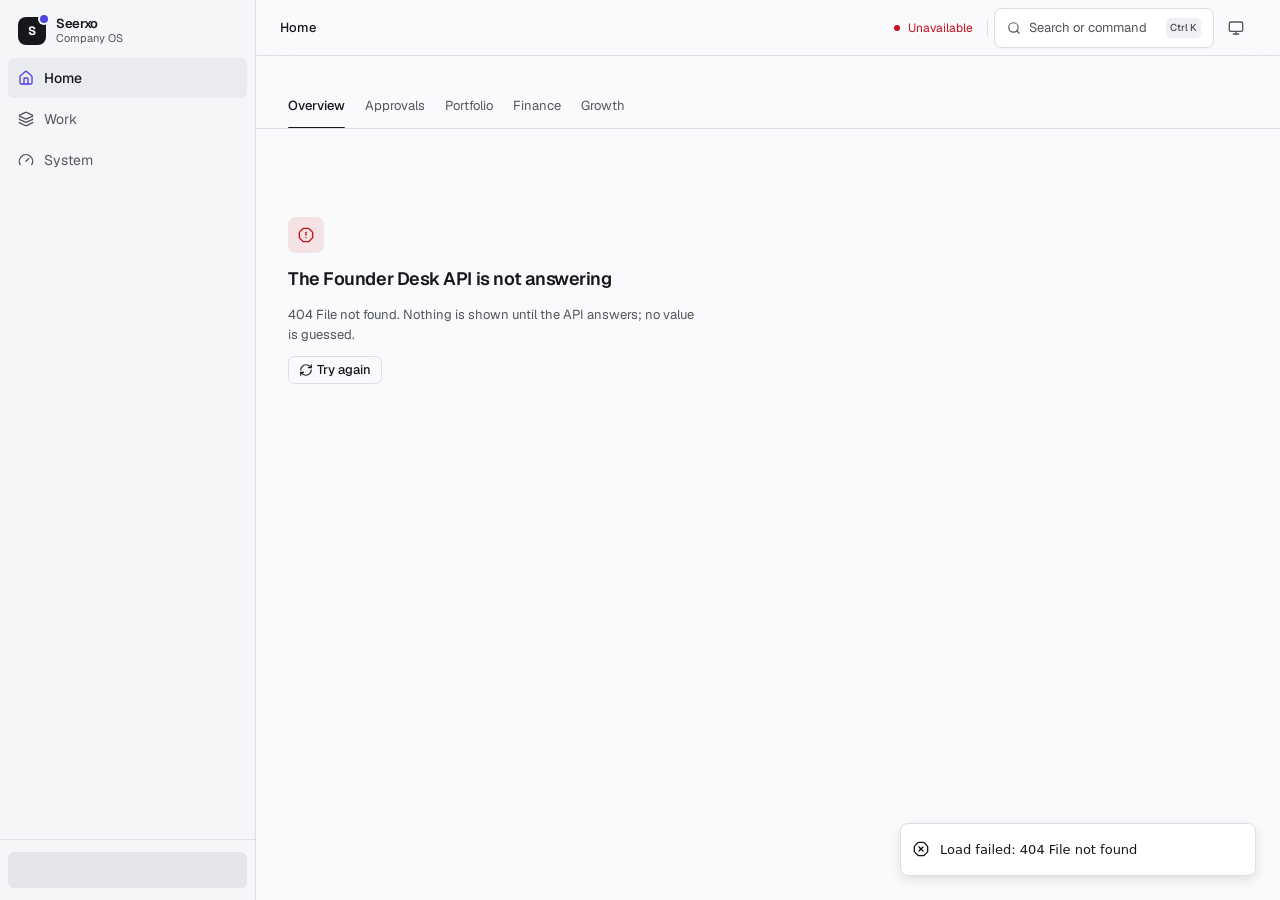
==== app/static/desk.html @ 82f54621 "Desk Stage C: revoke stays reachable on read failure and reports the server result; mobile order and" ====
<!doctype html>
<html lang="en" class="dark">
  <head>
    <meta charset="UTF-8" />
    <meta name="viewport" content="width=device-width, initial-scale=1.0, viewport-fit=cover" />
    <meta name="color-scheme" content="dark light" />
    <meta name="theme-color" content="#11151b" />
    <meta name="mobile-web-app-capable" content="yes" />
    <meta name="apple-mobile-web-app-capable" content="yes" />
    <meta name="apple-mobile-web-app-status-bar-style" content="black-translucent" />
    <meta name="apple-mobile-web-app-title" content="SEZ" />
    <link rel="icon" href="data:," />
    <link rel="manifest" href="./manifest.webmanifest" crossorigin="use-credentials" />
    <link rel="apple-touch-icon" href="./icons/apple-touch-icon.png" />
    <title>SEZ Company</title>
    <script>
      /* Apply the saved theme before first paint (no light/dark flash). Mirrors src/lib/theme.ts. */
      try {
        var t = localStorage.getItem("founder-desk-theme")
        var dark = t === "dark" || (t !== "light" && !matchMedia("(prefers-color-scheme: light)").matches)
        document.documentElement.classList.toggle("dark", dark)
      } catch (e) {}
    </script>
    <script type="module" crossorigin>var e=Object.create,t=Object.defineProperty,n=Object.getOwnPropertyDescriptor,r=Object.getOwnPropertyNames,i=Object.getPrototypeOf,a=Object.prototype.hasOwnProperty,o=(e,t)=>()=>(t||(e((t={exports:{}}).exports,t),e=null),t.exports),s=(e,n)=>{let r={};for(var i in e)t(r,i,{get:e[i],enumerable:!0});return n||t(r,Symbol.toStringTag,{value:`Module`}),r},c=(e,i,o,s)=>{if(i&&typeof i==`object`||typeof i==`function`)for(var c=r(i),l=0,u=c.length,d;l<u;l++)d=c[l],!a.call(e,d)&&d!==o&&t(e,d,{get:(e=>i[e]).bind(null,d),enumerable:!(s=n(i,d))||s.enumerable});return e},l=(n,r,o)=>(o=n==null?{}:e(i(n)),c(r||!n||!n.__esModule||!a.call(n,`default`)?t(o,`default`,{value:n,enumerable:!0}):o,n));(function(){let e=document.createElement(`link`).relList;if(e&&e.supports&&e.supports(`modulepreload`))return;for(let e of document.querySelectorAll(`link[rel="modulepreload"]`))n(e);new MutationObserver(e=>{for(let t of e)if(t.type===`childList`)for(let e of t.addedNodes)e.tagName===`LINK`&&e.rel===`modulepreload`&&n(e)}).observe(document,{childList:!0,subtree:!0});function t(e){let t={};return e.integrity&&(t.integrity=e.integrity),e.referrerPolicy&&(t.referrerPolicy=e.referrerPolicy),t.credentials=e.crossOrigin===`use-credentials`?`include`:e.crossOrigin===`anonymous`?`omit`:`same-origin`,t}function n(e){if(e.ep)return;e.ep=!0;let n=t(e);fetch(e.href,n)}})();var u=o((e=>{var t=Symbol.for(`react.transitional.element`),n=Symbol.for(`react.portal`),r=Symbol.for(`react.fragment`),i=Symbol.for(`react.strict_mode`),a=Symbol.for(`react.profiler`),o=Symbol.for(`react.consumer`),s=Symbol.for(`react.context`),c=Symbol.for(`react.forward_ref`),l=Symbol.for(`react.suspense`),u=Symbol.for(`react.memo`),d=Symbol.for(`react.lazy`),f=Symbol.for(`react.activity`),p=Symbol.for(`react.view_transition`),m=Symbol.iterator;function h(e){return typeof e!=`object`||!e?null:(e=m&&e[m]||e[`@@iterator`],typeof e==`function`?e:null)}var g={isMounted:function(){return!1},enqueueForceUpdate:function(){},enqueueReplaceState:function(){},enqueueSetState:function(){}},_=Object.assign,v={};function y(e,t,n){this.props=e,this.context=t,this.refs=v,this.updater=n||g}y.prototype.isReactComponent={},y.prototype.setState=function(e,t){if(typeof e!=`object`&&typeof e!=`function`&&e!=null)throw Error(`takes an object of state variables to update or a function which returns an object of state variables.`);this.updater.enqueueSetState(this,e,t,`setState`)},y.prototype.forceUpdate=function(e){this.updater.enqueueForceUpdate(this,e,`forceUpdate`)};function b(){}b.prototype=y.prototype;function x(e,t,n){this.props=e,this.context=t,this.refs=v,this.updater=n||g}var S=x.prototype=new b;S.constructor=x,_(S,y.prototype),S.isPureReactComponent=!0;var C=Array.isArray;function w(){}var T={H:null,A:null,T:null,S:null},E=Object.prototype.hasOwnProperty;function D(e,n,r){var i=r.ref;return{$$typeof:t,type:e,key:n,ref:i===void 0?null:i,props:r}}function O(e,t){return D(e.type,t,e.props)}function k(e){return typeof e==`object`&&!!e&&e.$$typeof===t}function A(e){var t={"=":`=0`,":":`=2`};return`$`+e.replace(/[=:]/g,function(e){return t[e]})}var j=/\/+/g;function M(e,t){return typeof e==`object`&&e&&e.key!=null?A(``+e.key):t.toString(36)}function N(e){switch(e.status){case`fulfilled`:return e.value;case`rejected`:throw e.reason;default:switch(typeof e.status==`string`?e.then(w,w):(e.status=`pending`,e.then(function(t){e.status===`pending`&&(e.status=`fulfilled`,e.value=t)},function(t){e.status===`pending`&&(e.status=`rejected`,e.reason=t)})),e.status){case`fulfilled`:return e.value;case`rejected`:throw e.reason}}throw e}function P(e,r,i,a,o){var s=typeof e;(s===`undefined`||s===`boolean`)&&(e=null);var c=!1;if(e===null)c=!0;else switch(s){case`bigint`:case`string`:case`number`:c=!0;break;case`object`:switch(e.$$typeof){case t:case n:c=!0;break;case d:return c=e._init,P(c(e._payload),r,i,a,o)}}if(c)return o=o(e),c=a===``?`.`+M(e,0):a,C(o)?(i=``,c!=null&&(i=c.replace(j,`$&/`)+`/`),P(o,r,i,``,function(e){return e})):o!=null&&(k(o)&&(o=O(o,i+(o.key==null||e&&e.key===o.key?``:(``+o.key).replace(j,`$&/`)+`/`)+c)),r.push(o)),1;c=0;var l=a===``?`.`:a+`:`;if(C(e))for(var u=0;u<e.length;u++)a=e[u],s=l+M(a,u),c+=P(a,r,i,s,o);else if(u=h(e),typeof u==`function`)for(e=u.call(e),u=0;!(a=e.next()).done;)a=a.value,s=l+M(a,u++),c+=P(a,r,i,s,o);else if(s===`object`){if(typeof e.then==`function`)return P(N(e),r,i,a,o);throw r=String(e),Error(`Objects are not valid as a React child (found: `+(r===`[object Object]`?`object with keys {`+Object.keys(e).join(`, `)+`}`:r)+`). If you meant to render a collection of children, use an array instead.`)}return c}function F(e,t,n){if(e==null)return e;var r=[],i=0;return P(e,r,``,``,function(e){return t.call(n,e,i++)}),r}function ee(e){if(e._status===-1){var t=e._result,n=t();n.then(function(t){(e._status===0||e._status===-1)&&(e._status=1,e._result=t,n.status===void 0&&(n.status=`fulfilled`,n.value=t))},function(t){(e._status===0||e._status===-1)&&(e._status=2,e._result=t,n.status===void 0&&(n.status=`rejected`,n.reason=t))}),e._status===-1&&(e._status=0,e._result=n)}if(e._status===1)return e._result.default;throw e._result}var te=typeof reportError==`function`?reportError:function(e){if(typeof window==`object`&&typeof window.ErrorEvent==`function`){var t=new window.ErrorEvent(`error`,{bubbles:!0,cancelable:!0,message:typeof e==`object`&&e&&typeof e.message==`string`?String(e.message):String(e),error:e});if(!window.dispatchEvent(t))return}else if(typeof process==`object`&&typeof process.emit==`function`){process.emit(`uncaughtException`,e);return}console.error(e)};function ne(e){var t=T.T,n={};n.types=t===null?null:t.types,T.T=n;try{var r=e(),i=T.S;i!==null&&i(n,r),typeof r==`object`&&r&&typeof r.then==`function`&&r.then(w,te)}catch(e){te(e)}finally{t!==null&&n.types!==null&&(t.types=n.types),T.T=t}}function re(e){var t=T.T;if(t!==null){var n=t.types;n===null?t.types=[e]:n.indexOf(e)===-1&&n.push(e)}else ne(re.bind(null,e))}var ie={map:F,forEach:function(e,t,n){F(e,function(){t.apply(this,arguments)},n)},count:function(e){var t=0;return F(e,function(){t++}),t},toArray:function(e){return F(e,function(e){return e})||[]},only:function(e){if(!k(e))throw Error(`React.Children.only expected to receive a single React element child.`);return e}};e.Activity=f,e.Children=ie,e.Component=y,e.Fragment=r,e.Profiler=a,e.PureComponent=x,e.StrictMode=i,e.Suspense=l,e.ViewTransition=p,e.__CLIENT_INTERNALS_DO_NOT_USE_OR_WARN_USERS_THEY_CANNOT_UPGRADE=T,e.__COMPILER_RUNTIME={__proto__:null,c:function(e){return T.H.useMemoCache(e)}},e.addTransitionType=re,e.cache=function(e){return function(){return e.apply(null,arguments)}},e.cacheSignal=function(){return null},e.cloneElement=function(e,t,n){if(e==null)throw Error(`The argument must be a React element, but you passed `+e+`.`);var r=_({},e.props),i=e.key;if(t!=null)for(a in t.key!==void 0&&(i=``+t.key),t)!E.call(t,a)||a===`key`||a===`__self`||a===`__source`||a===`ref`&&t.ref===void 0||(r[a]=t[a]);var a=arguments.length-2;if(a===1)r.children=n;else if(1<a){for(var o=Array(a),s=0;s<a;s++)o[s]=arguments[s+2];r.children=o}return D(e.type,i,r)},e.createContext=function(e){return e={$$typeof:s,_currentValue:e,_currentValue2:e,_threadCount:0,Provider:null,Consumer:null},e.Provider=e,e.Consumer={$$typeof:o,_context:e},e},e.createElement=function(e,t,n){var r,i={},a=null;if(t!=null)for(r in t.key!==void 0&&(a=``+t.key),t)E.call(t,r)&&r!==`key`&&r!==`__self`&&r!==`__source`&&(i[r]=t[r]);var o=arguments.length-2;if(o===1)i.children=n;else if(1<o){for(var s=Array(o),c=0;c<o;c++)s[c]=arguments[c+2];i.children=s}if(e&&e.defaultProps)for(r in o=e.defaultProps,o)i[r]===void 0&&(i[r]=o[r]);return D(e,a,i)},e.createRef=function(){return{current:null}},e.forwardRef=function(e){return{$$typeof:c,render:e}},e.isValidElement=k,e.lazy=function(e){return{$$typeof:d,_payload:{_status:-1,_result:e},_init:ee}},e.memo=function(e,t){return{$$typeof:u,type:e,compare:t===void 0?null:t}},e.startTransition=ne,e.unstable_useCacheRefresh=function(){return T.H.useCacheRefresh()},e.use=function(e){return T.H.use(e)},e.useActionState=function(e,t,n){return T.H.useActionState(e,t,n)},e.useCallback=function(e,t){return T.H.useCallback(e,t)},e.useContext=function(e){return T.H.useContext(e)},e.useDebugValue=function(){},e.useDeferredValue=function(e,t){return T.H.useDeferredValue(e,t)},e.useEffect=function(e,t){return T.H.useEffect(e,t)},e.useEffectEvent=function(e){return T.H.useEffectEvent(e)},e.useId=function(){return T.H.useId()},e.useImperativeHandle=function(e,t,n){return T.H.useImperativeHandle(e,t,n)},e.useInsertionEffect=function(e,t){return T.H.useInsertionEffect(e,t)},e.useLayoutEffect=function(e,t){return T.H.useLayoutEffect(e,t)},e.useMemo=function(e,t){return T.H.useMemo(e,t)},e.useOptimistic=function(e,t){return T.H.useOptimistic(e,t)},e.useReducer=function(e,t,n){return T.H.useReducer(e,t,n)},e.useRef=function(e){return T.H.useRef(e)},e.useState=function(e){return T.H.useState(e)},e.useSyncExternalStore=function(e,t,n){return T.H.useSyncExternalStore(e,t,n)},e.useTransition=function(){return T.H.useTransition()},e.version=`19.3.0`})),d=o(((e,t)=>{t.exports=u()})),f=o((e=>{function t(e,t){var n=e.length;e.push(t);a:for(;0<n;){var r=n-1>>>1,a=e[r];if(0<i(a,t))e[r]=t,e[n]=a,n=r;else break a}}function n(e){return e.length===0?null:e[0]}function r(e){if(e.length===0)return null;var t=e[0],n=e.pop();if(n!==t){e[0]=n;a:for(var r=0,a=e.length,o=a>>>1;r<o;){var s=2*(r+1)-1,c=e[s],l=s+1,u=e[l];if(0>i(c,n))l<a&&0>i(u,c)?(e[r]=u,e[l]=n,r=l):(e[r]=c,e[s]=n,r=s);else if(l<a&&0>i(u,n))e[r]=u,e[l]=n,r=l;else break a}}return t}function i(e,t){var n=e.sortIndex-t.sortIndex;return n===0?e.id-t.id:n}if(e.unstable_now=void 0,typeof performance==`object`&&typeof performance.now==`function`){var a=performance;e.unstable_now=function(){return a.now()}}else{var o=Date,s=o.now();e.unstable_now=function(){return o.now()-s}}var c=[],l=[],u=1,d=null,f=3,p=!1,m=!1,h=!1,g=!1,_=typeof setTimeout==`function`?setTimeout:null,v=typeof clearTimeout==`function`?clearTimeout:null,y=typeof setImmediate<`u`?setImmediate:null;function b(e){for(var i=n(l);i!==null;){if(i.callback===null)r(l);else if(i.startTime<=e)r(l),i.sortIndex=i.expirationTime,t(c,i);else break;i=n(l)}}function x(e){if(h=!1,b(e),!m){if(n(c)!==null)m=!0,S||(S=!0,O());else{var t=n(l);t!==null&&j(x,t.startTime-e)}}}var S=!1,C=-1,w=5,T=-1;function E(){return g?!0:!(e.unstable_now()-T<w)}function D(){if(g=!1,S){var t=e.unstable_now();T=t;var i=!0;try{a:{m=!1,h&&(h=!1,v(C),C=-1),p=!0;var a=f;try{b:{for(b(t),d=n(c);d!==null&&!(d.expirationTime>t&&E());){var o=d.callback;if(typeof o==`function`){d.callback=null,f=d.priorityLevel;var s=o(d.expirationTime<=t);if(t=e.unstable_now(),typeof s==`function`){d.callback=s,b(t),i=!0;break b}d===n(c)&&r(c),b(t)}else r(c);d=n(c)}if(d!==null)i=!0;else{var u=n(l);u!==null&&j(x,u.startTime-t),i=!1}}break a}finally{d=null,f=a,p=!1}i=void 0}}finally{i?O():S=!1}}}var O;if(typeof y==`function`)O=function(){y(D)};else if(typeof MessageChannel<`u`){var k=new MessageChannel,A=k.port2;k.port1.onmessage=D,O=function(){A.postMessage(null)}}else O=function(){_(D,0)};function j(t,n){C=_(function(){t(e.unstable_now())},n)}e.unstable_IdlePriority=5,e.unstable_ImmediatePriority=1,e.unstable_LowPriority=4,e.unstable_NormalPriority=3,e.unstable_Profiling=null,e.unstable_UserBlockingPriority=2,e.unstable_cancelCallback=function(e){e.callback=null},e.unstable_forceFrameRate=function(e){0>e||125<e?console.error(`forceFrameRate takes a positive int between 0 and 125, forcing frame rates higher than 125 fps is not supported`):w=0<e?Math.floor(1e3/e):5},e.unstable_getCurrentPriorityLevel=function(){return f},e.unstable_next=function(e){switch(f){case 1:case 2:case 3:var t=3;break;default:t=f}var n=f;f=t;try{return e()}finally{f=n}},e.unstable_requestPaint=function(){g=!0},e.unstable_runWithPriority=function(e,t){switch(e){case 1:case 2:case 3:case 4:case 5:break;default:e=3}var n=f;f=e;try{return t()}finally{f=n}},e.unstable_scheduleCallback=function(r,i,a){var o=e.unstable_now();switch(typeof a==`object`&&a?(a=a.delay,a=typeof a==`number`&&0<a?o+a:o):a=o,r){case 1:var s=-1;break;case 2:s=250;break;case 5:s=1073741823;break;case 4:s=1e4;break;default:s=5e3}return s=a+s,r={id:u++,callback:i,priorityLevel:r,startTime:a,expirationTime:s,sortIndex:-1},a>o?(r.sortIndex=a,t(l,r),n(c)===null&&r===n(l)&&(h?(v(C),C=-1):h=!0,j(x,a-o))):(r.sortIndex=s,t(c,r),m||p||(m=!0,S||(S=!0,O()))),r},e.unstable_shouldYield=E,e.unstable_wrapCallback=function(e){var t=f;return function(){var n=f;f=t;try{return e.apply(this,arguments)}finally{f=n}}}})),p=o(((e,t)=>{t.exports=f()})),m=o((e=>{var t=d();function n(e){var t=`https://react.dev/errors/`+e;if(1<arguments.length){t+=`?args[]=`+encodeURIComponent(arguments[1]);for(var n=2;n<arguments.length;n++)t+=`&args[]=`+encodeURIComponent(arguments[n])}return`Minified React error #`+e+`; visit `+t+` for the full message or use the non-minified dev environment for full errors and additional helpful warnings.`}function r(){}var i={d:{f:r,r:function(){throw Error(n(522))},D:r,C:r,L:r,m:r,X:r,S:r,M:r},p:0,findDOMNode:null},a=Symbol.for(`react.portal`),o=Symbol.for(`react.recoverable`),s=Symbol.for(`react.optimistic_key`);function c(e,t,n){var r=3<arguments.length&&arguments[3]!==void 0?arguments[3]:null;return{$$typeof:a,key:r==null?null:r===s?s:``+r,children:e,containerInfo:t,implementation:n}}var l=t.__CLIENT_INTERNALS_DO_NOT_USE_OR_WARN_USERS_THEY_CANNOT_UPGRADE;function u(e,t){if(e===`font`)return``;if(typeof t==`string`)return t===`use-credentials`?t:``}e.__DOM_INTERNALS_DO_NOT_USE_OR_WARN_USERS_THEY_CANNOT_UPGRADE=i,e.browser=function(e){return{$$typeof:o,_reason:e}},e.createPortal=function(e,t){var r=2<arguments.length&&arguments[2]!==void 0?arguments[2]:null;if(!t||t.nodeType!==1&&t.nodeType!==9&&t.nodeType!==11)throw Error(n(299));return c(e,t,null,r)},e.flushSync=function(e){var t=l.T,n=i.p;try{if(l.T=null,i.p=2,e)return e()}finally{l.T=t,i.p=n,i.d.f()}},e.preconnect=function(e,t){typeof e==`string`&&(t?(t=t.crossOrigin,t=typeof t==`string`?t===`use-credentials`?t:``:void 0):t=null,i.d.C(e,t))},e.prefetchDNS=function(e){typeof e==`string`&&i.d.D(e)},e.preinit=function(e,t){if(typeof e==`string`&&t&&typeof t.as==`string`){var n=t.as,r=u(n,t.crossOrigin),a=typeof t.integrity==`string`?t.integrity:void 0,o=typeof t.fetchPriority==`string`?t.fetchPriority:void 0;n===`style`?i.d.S(e,typeof t.precedence==`string`?t.precedence:void 0,{crossOrigin:r,integrity:a,fetchPriority:o}):n===`script`&&i.d.X(e,{crossOrigin:r,integrity:a,fetchPriority:o,nonce:typeof t.nonce==`string`?t.nonce:void 0})}},e.preinitModule=function(e,t){if(typeof e==`string`){if(typeof t==`object`&&t){if(t.as==null||t.as===`script`){var n=u(t.as,t.crossOrigin);i.d.M(e,{crossOrigin:n,integrity:typeof t.integrity==`string`?t.integrity:void 0,nonce:typeof t.nonce==`string`?t.nonce:void 0,fetchPriority:typeof t.fetchPriority==`string`?t.fetchPriority:void 0})}}else t??i.d.M(e)}},e.preload=function(e,t){if(typeof e==`string`&&typeof t==`object`&&t&&typeof t.as==`string`){var n=t.as,r=u(n,t.crossOrigin);i.d.L(e,n,{crossOrigin:r,integrity:typeof t.integrity==`string`?t.integrity:void 0,nonce:typeof t.nonce==`string`?t.nonce:void 0,type:typeof t.type==`string`?t.type:void 0,fetchPriority:typeof t.fetchPriority==`string`?t.fetchPriority:void 0,referrerPolicy:typeof t.referrerPolicy==`string`?t.referrerPolicy:void 0,imageSrcSet:typeof t.imageSrcSet==`string`?t.imageSrcSet:void 0,imageSizes:typeof t.imageSizes==`string`?t.imageSizes:void 0,media:typeof t.media==`string`?t.media:void 0})}},e.preloadModule=function(e,t){if(typeof e==`string`){if(t){var n=u(t.as,t.crossOrigin);i.d.m(e,{as:typeof t.as==`string`&&t.as!==`script`?t.as:void 0,crossOrigin:n,integrity:typeof t.integrity==`string`?t.integrity:void 0,nonce:typeof t.nonce==`string`?t.nonce:void 0,fetchPriority:typeof t.fetchPriority==`string`?t.fetchPriority:void 0})}else i.d.m(e)}},e.requestFormReset=function(e){i.d.r(e)},e.unstable_batchedUpdates=function(e,t){return e(t)},e.useFormState=function(e,t,n){return l.H.useFormState(e,t,n)},e.useFormStatus=function(){return l.H.useHostTransitionStatus()},e.version=`19.3.0`})),h=o(((e,t)=>{function n(){if(typeof __REACT_DEVTOOLS_GLOBAL_HOOK__<`u`&&typeof __REACT_DEVTOOLS_GLOBAL_HOOK__.checkDCE==`function`)try{__REACT_DEVTOOLS_GLOBAL_HOOK__.checkDCE(n)}catch(e){console.error(e)}}n(),t.exports=m()})),g=o((e=>{var t=p(),n=d(),r=h();function i(e){var t=`https://react.dev/errors/`+e;if(1<arguments.length){t+=`?args[]=`+encodeURIComponent(arguments[1]);for(var n=2;n<arguments.length;n++)t+=`&args[]=`+encodeURIComponent(arguments[n])}return`Minified React error #`+e+`; visit `+t+` for the full message or use the non-minified dev environment for full errors and additional helpful warnings.`}function a(e){return!(!e||e.nodeType!==1&&e.nodeType!==9&&e.nodeType!==11)}function o(e){for(var t=e,n=t;n&&!n.alternate;)t=n,t.flags&4098&&(e=t.return),n=t.return;for(;t.return;)t=t.return;return t.tag===3?e:null}function s(e){if(e.tag===13){var t=e.memoizedState;if(t===null&&(e=e.alternate,e!==null&&(t=e.memoizedState)),t!==null)return t.dehydrated}return null}function c(e){if(e.tag===31){var t=e.memoizedState;if(t===null&&(e=e.alternate,e!==null&&(t=e.memoizedState)),t!==null)return t.dehydrated}return null}function l(e){if(o(e)!==e)throw Error(i(188))}function u(e){var t=e.alternate;if(!t){if(t=o(e),t===null)throw Error(i(188));return t===e?e:null}for(var n=e,r=t;;){var a=n.return;if(a===null)break;var s=a.alternate;if(s===null){if(r=a.return,r!==null){n=r;continue}break}if(a.child===s.child){for(s=a.child;s;){if(s===n)return l(a),e;if(s===r)return l(a),t;s=s.sibling}throw Error(i(188))}if(n.return!==r.return)n=a,r=s;else{for(var c=!1,u=a.child;u;){if(u===n){c=!0,n=a,r=s;break}if(u===r){c=!0,r=a,n=s;break}u=u.sibling}if(!c){for(u=s.child;u;){if(u===n){c=!0,n=s,r=a;break}if(u===r){c=!0,r=s,n=a;break}u=u.sibling}if(!c)throw Error(i(189))}}if(n.alternate!==r)throw Error(i(190))}if(n.tag!==3)throw Error(i(188));return n.stateNode.current===n?e:t}function f(e){var t=e.tag;if(t===5||t===26||t===27||t===6)return e;for(e=e.child;e!==null;){if(t=f(e),t!==null)return t;e=e.sibling}return null}function m(e,t,n,r,i,a){for(;e!==null;){if((e.tag===5||e.tag===27||e.tag===6)&&n(e,r,i,a)||(e.tag!==22||e.memoizedState===null)&&(t||e.tag!==5&&e.tag!==27)&&m(e.child,t,n,r,i,a))return!0;e=e.sibling}return!1}function g(e){for(e=e.return;e!==null;){if(e.tag===3||e.tag===5||e.tag===27)return e;e=e.return}return null}function _(e){var t=!1;for(e=e.return;e!==null&&(e.tag===4&&(t=!0),e.tag!==3&&e.tag!==5&&e.tag!==27);)e=e.return;return t}function v(e){var t=[null,null],n=g(e);return n===null||y(t,e,n.child,{foundSelf:!1}),t}function y(e,t,n,r){for(;n!==null;){if(n===t)r.foundSelf=!0;else if(n.tag===5||n.tag===27||n.tag===6){if(r.foundSelf)return e[1]=n,!0;e[0]=n}else if((n.tag!==22||n.memoizedState===null)&&y(e,t,n.child,r))return!0;n=n.sibling}return!1}function b(e){switch(e.tag){case 5:case 27:case 6:return e.stateNode;case 3:return e.stateNode.containerInfo;default:throw Error(i(559))}}var x=null,S=null;function C(e,t,n){return e===n||e===t&&(x=e,!0)}function w(e,t,n){return e===n?(S=e,!1):e===t&&(S!==null&&(x=e),!0)}function T(e){if(e===null)return null;do e=e===null?null:e.return;while(e&&e.tag!==5&&e.tag!==27&&e.tag!==3);return e||null}function E(e,t,n){for(var r=0,i=e;i;i=n(i))r++;i=0;for(var a=t;a;a=n(a))i++;for(;0<r-i;)e=n(e),r--;for(;0<i-r;)t=n(t),i--;for(;r--;){if(e===t||t!==null&&e===t.alternate)return e;e=n(e),t=n(t)}return null}var D=Object.assign,O=Symbol.for(`react.element`),k=Symbol.for(`react.transitional.element`),A=Symbol.for(`react.portal`),j=Symbol.for(`react.fragment`),M=Symbol.for(`react.strict_mode`),N=Symbol.for(`react.profiler`),P=Symbol.for(`react.consumer`),F=Symbol.for(`react.context`),ee=Symbol.for(`react.forward_ref`),te=Symbol.for(`react.suspense`),ne=Symbol.for(`react.suspense_list`),re=Symbol.for(`react.memo`),ie=Symbol.for(`react.lazy`),ae=Symbol.for(`react.activity`),oe=Symbol.for(`react.legacy_hidden`),se=Symbol.for(`react.memo_cache_sentinel`),ce=Symbol.for(`react.view_transition`),le=Symbol.for(`react.recoverable`),ue=Symbol.iterator;function de(e){return typeof e!=`object`||!e?null:(e=ue&&e[ue]||e[`@@iterator`],typeof e==`function`?e:null)}var fe=Symbol.for(`react.client.reference`);function pe(e){if(e==null)return null;if(typeof e==`function`)return e.$$typeof===fe?null:e.displayName||e.name||null;if(typeof e==`string`)return e;switch(e){case j:return`Fragment`;case N:return`Profiler`;case M:return`StrictMode`;case te:return`Suspense`;case ne:return`SuspenseList`;case ae:return`Activity`;case ce:return`ViewTransition`}if(typeof e==`object`)switch(e.$$typeof){case A:return`Portal`;case F:return e.displayName||`Context`;case P:return(e._context.displayName||`Context`)+`.Consumer`;case ee:var t=e.render;return e=e.displayName,e||=(e=t.displayName||t.name||``,e===``?`ForwardRef`:`ForwardRef(`+e+`)`),e;case re:return t=e.displayName||null,t===null?pe(e.type)||`Memo`:t;case ie:t=e._payload,e=e._init;try{return pe(e(t))}catch{}}return null}var me=Array.isArray,I=n.__CLIENT_INTERNALS_DO_NOT_USE_OR_WARN_USERS_THEY_CANNOT_UPGRADE,L=r.__DOM_INTERNALS_DO_NOT_USE_OR_WARN_USERS_THEY_CANNOT_UPGRADE,he={pending:!1,data:null,method:null,action:null},ge=[],_e=-1;function ve(e){return{current:e}}function ye(e){0>_e||(e.current=ge[_e],ge[_e]=null,_e--)}function be(e,t){_e++,ge[_e]=e.current,e.current=t}var xe=ve(null),Se=ve(null),Ce=ve(null),we=ve(null);function Te(e,t){switch(be(Ce,t),be(Se,e),be(xe,null),t.nodeType){case 9:case 11:e=(e=t.documentElement)&&(e=e.namespaceURI)?vp(e):0;break;default:if(e=t.tagName,t=t.namespaceURI)t=vp(t),e=yp(t,e);else switch(e){case`svg`:e=1;break;case`math`:e=2;break;default:e=0}}ye(xe),be(xe,e)}function Ee(){ye(xe),ye(Se),ye(Ce)}function De(e){var t=e.memoizedState;t!==null&&(mh._currentValue=t.memoizedState,be(we,e)),t=xe.current;var n=yp(t,e.type);t!==n&&(be(Se,e),be(xe,n))}function Oe(e){Se.current===e&&(ye(xe),ye(Se)),we.current===e&&(ye(we),mh._currentValue=he)}var ke,Ae;function je(e){if(ke===void 0)try{throw Error()}catch(e){var t=e.stack.trim().match(/\n( *(at )?)/);ke=t&&t[1]||``,Ae=-1<e.stack.indexOf(`
    at`)?` (<anonymous>)`:-1<e.stack.indexOf(`@`)?`@unknown:0:0`:``}return`
`+ke+e+Ae}var Me=!1;function Ne(e,t){if(!e||Me)return``;Me=!0;var n=Error.prepareStackTrace;Error.prepareStackTrace=void 0;try{var r={DetermineComponentFrameRoot:function(){try{if(t){var n=function(){throw Error()};if(Object.defineProperty(n.prototype,"props",{set:function(){throw Error()}}),typeof Reflect==`object`&&Reflect.construct){try{Reflect.construct(n,[])}catch(e){var r=e}Reflect.construct(e,[],n)}else{try{n.call()}catch(e){r=e}n=!1;try{var i=Object.getOwnPropertyDescriptor(e.prototype,`props`);Object.defineProperty(e.prototype,"props",{configurable:!0,set:function(){throw Error()}}),n=!0,new e}finally{n&&(i===void 0?delete e.prototype.props:Object.defineProperty(e.prototype,"props",i))}}}else{try{throw Error()}catch(e){r=e}(n=e())&&typeof n.catch==`function`&&n.catch(function(){})}}catch(e){if(e&&r&&typeof e.stack==`string`)return[e.stack,r.stack]}return[null,null]}};r.DetermineComponentFrameRoot.displayName=`DetermineComponentFrameRoot`;var i=Object.getOwnPropertyDescriptor(r.DetermineComponentFrameRoot,`name`);i&&i.configurable&&Object.defineProperty(r.DetermineComponentFrameRoot,"name",{value:`DetermineComponentFrameRoot`});var a=r.DetermineComponentFrameRoot(),o=a[0],s=a[1];if(o&&s){var c=o.split(`
`),l=s.split(`
`);for(i=r=0;r<c.length&&!c[r].includes(`DetermineComponentFrameRoot`);)r++;for(;i<l.length&&!l[i].includes(`DetermineComponentFrameRoot`);)i++;if(r===c.length||i===l.length)for(r=c.length-1,i=l.length-1;1<=r&&0<=i&&c[r]!==l[i];)i--;for(;1<=r&&0<=i;r--,i--)if(c[r]!==l[i]){if(r!==1||i!==1)do if(r--,i--,0>i||c[r]!==l[i]){var u=`
`+c[r].replace(` at new `,` at `);return e.displayName&&u.includes(`<anonymous>`)&&(u=u.replace(`<anonymous>`,e.displayName)),u}while(1<=r&&0<=i);break}}}finally{Me=!1,Error.prepareStackTrace=n}return(n=e?e.displayName||e.name:``)?je(n):``}function Pe(e,t){switch(e.tag){case 26:case 27:case 5:return je(e.type);case 16:return je(`Lazy`);case 13:return e.child!==t&&t!==null?je(`Suspense Fallback`):je(`Suspense`);case 19:return je(`SuspenseList`);case 0:case 15:return Ne(e.type,!1);case 11:return Ne(e.type.render,!1);case 1:return Ne(e.type,!0);case 31:return je(`Activity`);case 30:return je(`ViewTransition`);default:return``}}function Fe(e){try{var t=``,n=null;do t+=Pe(e,n),n=e,e=e.return;while(e);return t}catch(e){return`
Error generating stack: `+e.message+`
`+e.stack}}var Ie=Object.prototype.hasOwnProperty,Le=t.unstable_scheduleCallback,Re=t.unstable_cancelCallback,ze=t.unstable_shouldYield,Be=t.unstable_requestPaint,Ve=t.unstable_now,He=t.unstable_getCurrentPriorityLevel,Ue=t.unstable_ImmediatePriority,We=t.unstable_UserBlockingPriority,Ge=t.unstable_NormalPriority,Ke=t.unstable_LowPriority,qe=t.unstable_IdlePriority,Je=t.log,Ye=t.unstable_setDisableYieldValue,Xe=null,Ze=null;function Qe(e){if(typeof Je==`function`&&Ye(e),Ze&&typeof Ze.setStrictMode==`function`)try{Ze.setStrictMode(Xe,e)}catch{}}var $e=Math.clz32?Math.clz32:nt,et=Math.log,tt=Math.LN2;function nt(e){return e>>>=0,e===0?32:31-(et(e)/tt|0)|0}var rt=256,it=262144,at=4194304;function ot(e){var t=e&42;if(t!==0)return t;switch(e&-e){case 1:return 1;case 2:return 2;case 4:return 4;case 8:return 8;case 16:return 16;case 32:return 32;case 64:return 64;case 128:return 128;case 256:case 512:case 1024:case 2048:case 4096:case 8192:case 16384:case 32768:case 65536:case 131072:return e&-e;case 262144:case 524288:case 1048576:case 2097152:return e&3932160;case 4194304:case 8388608:case 16777216:case 33554432:return e&62914560;case 67108864:return 67108864;case 134217728:return 134217728;case 268435456:return 268435456;case 536870912:return 536870912;case 1073741824:return 0;default:return e}}function st(e,t,n){var r=e.pendingLanes;if(r===0)return 0;var i=0,a=e.suspendedLanes,o=e.pingedLanes;e=e.warmLanes;var s=r&134217727;return s===0?(s=r&~a,s===0?o===0?n||(n=r&~e,n!==0&&(i=ot(n))):i=ot(o):i=ot(s)):(r=s&~a,r===0?(o&=s,o===0?n||(n=s&~e,n!==0&&(i=ot(n))):i=ot(o)):i=ot(r)),i===0?0:t!==0&&t!==i&&(t&a)===0&&(a=i&-i,n=t&-t,a>=n||a===32&&n&4194048)?t:i}function ct(e,t){return(e.pendingLanes&~(e.suspendedLanes&~e.pingedLanes)&t)===0}function lt(e,t){t&8&&(t|=t&32);var n=e.entangledLanes;if(n!==0)for(e=e.entanglements,n&=t;0<n;){var r=31-$e(n),i=1<<r;t|=e[r],n&=~i}return t}function ut(e,t){switch(e){case 1:case 2:case 4:case 8:case 64:return t+250;case 16:case 32:case 128:case 256:case 512:case 1024:case 2048:case 4096:case 8192:case 16384:case 32768:case 65536:case 131072:case 262144:case 524288:case 1048576:case 2097152:return t+5e3;case 4194304:case 8388608:case 16777216:case 33554432:return-1;case 67108864:case 134217728:case 268435456:case 536870912:case 1073741824:return-1;default:return-1}}function dt(){var e=at;return at<<=1,!(at&62914560)&&(at=4194304),e}function ft(e){for(var t=[],n=0;31>n;n++)t.push(e);return t}function pt(e,t){e.pendingLanes|=t,t!==268435456&&(e.suspendedLanes=0,e.pingedLanes=0,e.warmLanes=0)}function mt(e,t,n,r,i,a){var o=e.pendingLanes;e.pendingLanes=n,e.suspendedLanes=0,e.pingedLanes=0,e.warmLanes=0,e.expiredLanes&=n,e.entangledLanes&=n,e.errorRecoveryDisabledLanes&=n,e.shellSuspendCounter=0;var s=e.entanglements,c=e.expirationTimes,l=e.hiddenUpdates;for(n=o&~n;0<n;){var u=31-$e(n),d=1<<u;s[u]=0,c[u]=-1;var f=l[u];if(f!==null)for(l[u]=null,u=0;u<f.length;u++){var p=f[u];p!==null&&(p.lane&=-536870913)}n&=~d}r!==0&&ht(e,r,0),a!==0&&i===0&&e.tag!==0&&(e.suspendedLanes|=a&~(o&~t))}function ht(e,t,n){e.pendingLanes|=t,e.suspendedLanes&=~t;var r=31-$e(t);e.entangledLanes|=t,e.entanglements[r]=e.entanglements[r]|1073741824|n&261930}function gt(e,t){var n=e.entangledLanes|=t;for(e=e.entanglements;n;){var r=31-$e(n),i=1<<r;i&t|e[r]&t&&(e[r]|=t),n&=~i}}function _t(e,t){var n=t&-t;return n=n&42?1:vt(n),(n&(e.suspendedLanes|t))===0?n:0}function vt(e){switch(e){case 2:e=1;break;case 8:e=4;break;case 32:e=16;break;case 256:case 512:case 1024:case 2048:case 4096:case 8192:case 16384:case 32768:case 65536:case 131072:case 262144:case 524288:case 1048576:case 2097152:case 4194304:case 8388608:case 16777216:case 33554432:e=128;break;case 268435456:e=134217728;break;default:e=0}return e}function yt(e){return e&=-e,2<e?8<e?e&134217727?32:268435456:8:2}function bt(){var e=L.p;return e===0?(e=window.event,e===void 0?32:Ah(e.type)):e}function xt(e,t){var n=L.p;try{return L.p=e,t()}finally{L.p=n}}var St=Math.random().toString(36).slice(2),Ct=`__reactFiber$`+St,wt=`__reactProps$`+St,Tt=`__reactContainer$`+St,Et=`__reactEvents$`+St,Dt=`__reactListeners$`+St,Ot=`__reactHandles$`+St,kt=`__reactResources$`+St,At=`__reactMarker$`+St,jt=`__reactLoad$`+St;function Mt(e){delete e[Ct],delete e[wt],delete e[Dt],delete e[Ot]}function Nt(e){var t;if(t=e[Ct])return t;for(var n=e.parentNode;n;){if(t=n[Tt]||n[Ct]){if(n=t.alternate,t.child!==null||n!==null&&n.child!==null)for(e=bm(e);e!==null;){if(n=e[Ct])return n;e=bm(e)}return t}e=n,n=e.parentNode}return null}function Pt(e){if(e=e[Ct]||e[Tt]){var t=e.tag;if(t===5||t===6||t===13||t===31||t===26||t===27||t===3)return e}return null}function Ft(e){var t=e.tag;if(t===5||t===26||t===27||t===6)return e.stateNode;throw Error(i(33))}function It(e){var t=e[kt];return t||=e[kt]={hoistableStyles:new Map,hoistableScripts:new Map},t}function Lt(e){e[At]=!0}function Rt(e){e[jt]=void 0}var zt=new Set,Bt={};function Vt(e,t){Ht(e,t),Ht(e+`Capture`,t)}function Ht(e,t){for(Bt[e]=t,e=0;e<t.length;e++)zt.add(t[e])}var Ut=RegExp(`^[:A-Z_a-z\\u00C0-\\u00D6\\u00D8-\\u00F6\\u00F8-\\u02FF\\u0370-\\u037D\\u037F-\\u1FFF\\u200C-\\u200D\\u2070-\\u218F\\u2C00-\\u2FEF\\u3001-\\uD7FF\\uF900-\\uFDCF\\uFDF0-\\uFFFD][:A-Z_a-z\\u00C0-\\u00D6\\u00D8-\\u00F6\\u00F8-\\u02FF\\u0370-\\u037D\\u037F-\\u1FFF\\u200C-\\u200D\\u2070-\\u218F\\u2C00-\\u2FEF\\u3001-\\uD7FF\\uF900-\\uFDCF\\uFDF0-\\uFFFD\\-.0-9\\u00B7\\u0300-\\u036F\\u203F-\\u2040]*$`),Wt={},Gt={};function Kt(e){return Ie.call(Gt,e)?!0:Ie.call(Wt,e)?!1:Ut.test(e)?Gt[e]=!0:(Wt[e]=!0,!1)}var R=!1;function qt(){var e=R;return R=!1,e}function Jt(e,t,n){if(Kt(t)){if(n===null)e.removeAttribute(t);else{switch(typeof n){case`undefined`:case`function`:case`symbol`:e.removeAttribute(t);return;case`boolean`:var r=t.toLowerCase().slice(0,5);if(r!==`data-`&&r!==`aria-`){e.removeAttribute(t);return}}e.setAttribute(t,n)}}}function Yt(e,t,n){if(n===null)e.removeAttribute(t);else{switch(typeof n){case`undefined`:case`function`:case`symbol`:case`boolean`:e.removeAttribute(t);return}e.setAttribute(t,n)}}function Xt(e,t,n,r){if(r===null)e.removeAttribute(n);else{switch(typeof r){case`undefined`:case`function`:case`symbol`:case`boolean`:e.removeAttribute(n);return}e.setAttributeNS(t,n,r)}}function Zt(e){switch(typeof e){case`bigint`:case`boolean`:case`number`:case`string`:case`undefined`:return e;case`object`:return e;default:return``}}function Qt(e){var t=e.type;return(e=e.nodeName)&&e.toLowerCase()===`input`&&(t===`checkbox`||t===`radio`)}function $t(e,t,n){var r=Object.getOwnPropertyDescriptor(e.constructor.prototype,t);if(!e.hasOwnProperty(t)&&r!==void 0&&typeof r.get==`function`&&typeof r.set==`function`){var i=r.get,a=r.set;return Object.defineProperty(e,t,{configurable:!0,get:function(){return i.call(this)},set:function(e){n=``+e,a.call(this,e)}}),Object.defineProperty(e,t,{enumerable:r.enumerable}),{getValue:function(){return n},setValue:function(e){n=``+e},stopTracking:function(){e._valueTracker=null,delete e[t]}}}}function en(e){if(!e._valueTracker){var t=Qt(e)?`checked`:`value`;e._valueTracker=$t(e,t,``+e[t])}}function tn(e){if(!e)return!1;var t=e._valueTracker;if(!t)return!0;var n=t.getValue(),r=``;return e&&(r=Qt(e)?e.checked?`true`:`false`:e.value),e=r,e!==n&&(t.setValue(e),!0)}var nn=/[\n"\\]/g;function rn(e){return e.replace(nn,function(e){return`\\`+e.charCodeAt(0).toString(16)+` `})}function an(e,t,n,r,i,a,o,s){e.name=``,o!=null&&typeof o!=`function`&&typeof o!=`symbol`&&typeof o!=`boolean`?e.type=o:e.removeAttribute(`type`),t==null?o!==`submit`&&o!==`reset`||e.removeAttribute(`value`):o===`number`?(t===0&&e.value===``||e.value!=t)&&(e.value=``+Zt(t)):e.value!==``+Zt(t)&&(e.value=``+Zt(t)),t==null?n==null?r!=null&&e.removeAttribute(`value`):sn(e,Zt(n)):o===`number`&&e.value==t?sn(e,Zt(e.value)):sn(e,Zt(t)),i==null&&a!=null&&(e.defaultChecked=!!a),i!=null&&(e.checked=i&&typeof i!=`function`&&typeof i!=`symbol`),s!=null&&typeof s!=`function`&&typeof s!=`symbol`&&typeof s!=`boolean`?e.name=``+Zt(s):e.removeAttribute(`name`)}function on(e,t,n,r,i,a,o,s){if(a!=null&&typeof a!=`function`&&typeof a!=`symbol`&&typeof a!=`boolean`&&(e.type=a),t!=null||n!=null){if(!(a!==`submit`&&a!==`reset`||t!=null)){en(e);return}n=n==null?``:``+Zt(n),t=t==null?n:``+Zt(t),s||t===e.value||(e.value=t),e.defaultValue=t}r??=i,r=typeof r!=`function`&&typeof r!=`symbol`&&!!r,e.checked=s?e.checked:!!r,e.defaultChecked=!!r,o!=null&&typeof o!=`function`&&typeof o!=`symbol`&&typeof o!=`boolean`&&(e.name=o),en(e)}function sn(e,t){e.defaultValue!==``+t&&(e.defaultValue=``+t)}function cn(e,t,n,r){if(e=e.options,t){t={};for(var i=0;i<n.length;i++)t[`$`+n[i]]=!0;for(n=0;n<e.length;n++)i=t.hasOwnProperty(`$`+e[n].value),e[n].selected!==i&&(e[n].selected=i),i&&r&&(e[n].defaultSelected=!0)}else{for(n=``+Zt(n),t=null,i=0;i<e.length;i++){if(e[i].value===n){e[i].selected=!0,r&&(e[i].defaultSelected=!0);return}t!==null||e[i].disabled||(t=e[i])}t!==null&&(t.selected=!0)}}function ln(e,t,n){if(t!=null&&(t=``+Zt(t),t!==e.value&&(e.value=t),n==null)){e.defaultValue!==t&&(e.defaultValue=t);return}e.defaultValue=n==null?``:``+Zt(n)}function un(e,t,n,r){if(t==null){if(r!=null){if(n!=null)throw Error(i(92));if(me(r)){if(1<r.length)throw Error(i(93));r=r[0]}n=r}n??=``,t=n}n=Zt(t),e.defaultValue=n,r=e.textContent,r===n&&r!==``&&r!==null&&(e.value=r),en(e)}function dn(e,t){if(t){var n=e.firstChild;if(n&&n===e.lastChild&&n.nodeType===3){n.nodeValue=t;return}}e.textContent=t}var fn=new Set(`animationIterationCount aspectRatio borderImageOutset borderImageSlice borderImageWidth boxFlex boxFlexGroup boxOrdinalGroup columnCount columns flex flexGrow flexPositive flexShrink flexNegative flexOrder gridArea gridRow gridRowEnd gridRowSpan gridRowStart gridColumn gridColumnEnd gridColumnSpan gridColumnStart fontWeight lineClamp lineHeight opacity order orphans scale tabSize widows zIndex zoom fillOpacity floodOpacity stopOpacity strokeDasharray strokeDashoffset strokeMiterlimit strokeOpacity strokeWidth MozAnimationIterationCount MozBoxFlex MozBoxFlexGroup MozLineClamp msAnimationIterationCount msFlex msZoom msFlexGrow msFlexNegative msFlexOrder msFlexPositive msFlexShrink msGridColumn msGridColumnSpan msGridRow msGridRowSpan WebkitAnimationIterationCount WebkitBoxFlex WebKitBoxFlexGroup WebkitBoxOrdinalGroup WebkitColumnCount WebkitColumns WebkitFlex WebkitFlexGrow WebkitFlexPositive WebkitFlexShrink WebkitLineClamp`.split(` `));function pn(e,t,n){var r=t.indexOf(`--`)===0;n==null||typeof n==`boolean`||n===``?r?e.setProperty(t,``):t===`float`?e.cssFloat=``:e[t]=``:r?e.setProperty(t,n):typeof n!=`number`||n===0||fn.has(t)?t===`float`?e.cssFloat=n:e[t]=(``+n).trim():e[t]=n+`px`}function mn(e,t,n){if(t!=null&&typeof t!=`object`)throw Error(i(62));if(e=e.style,n!=null){for(var r in n)!n.hasOwnProperty(r)||t!=null&&t.hasOwnProperty(r)||(r.indexOf(`--`)===0?e.setProperty(r,``):r===`float`?e.cssFloat=``:e[r]=``,R=!0);for(var a in t)r=t[a],t.hasOwnProperty(a)&&n[a]!==r&&(pn(e,a,r),R=!0)}else for(var o in t)t.hasOwnProperty(o)&&pn(e,o,t[o])}function hn(e){if(e.indexOf(`-`)===-1)return!1;switch(e){case`annotation-xml`:case`color-profile`:case`font-face`:case`font-face-src`:case`font-face-uri`:case`font-face-format`:case`font-face-name`:case`missing-glyph`:return!1;default:return!0}}var gn=new Map([[`acceptCharset`,`accept-charset`],[`htmlFor`,`for`],[`httpEquiv`,`http-equiv`],[`crossOrigin`,`crossorigin`],[`accentHeight`,`accent-height`],[`alignmentBaseline`,`alignment-baseline`],[`arabicForm`,`arabic-form`],[`baselineShift`,`baseline-shift`],[`capHeight`,`cap-height`],[`clipPath`,`clip-path`],[`clipRule`,`clip-rule`],[`colorInterpolation`,`color-interpolation`],[`colorInterpolationFilters`,`color-interpolation-filters`],[`colorProfile`,`color-profile`],[`colorRendering`,`color-rendering`],[`dominantBaseline`,`dominant-baseline`],[`enableBackground`,`enable-background`],[`fillOpacity`,`fill-opacity`],[`fillRule`,`fill-rule`],[`floodColor`,`flood-color`],[`floodOpacity`,`flood-opacity`],[`fontFamily`,`font-family`],[`fontSize`,`font-size`],[`fontSizeAdjust`,`font-size-adjust`],[`fontStretch`,`font-stretch`],[`fontStyle`,`font-style`],[`fontVariant`,`font-variant`],[`fontWeight`,`font-weight`],[`glyphName`,`glyph-name`],[`glyphOrientationHorizontal`,`glyph-orientation-horizontal`],[`glyphOrientationVertical`,`glyph-orientation-vertical`],[`horizAdvX`,`horiz-adv-x`],[`horizOriginX`,`horiz-origin-x`],[`imageRendering`,`image-rendering`],[`letterSpacing`,`letter-spacing`],[`lightingColor`,`lighting-color`],[`markerEnd`,`marker-end`],[`markerMid`,`marker-mid`],[`markerStart`,`marker-start`],[`maskType`,`mask-type`],[`overlinePosition`,`overline-position`],[`overlineThickness`,`overline-thickness`],[`paintOrder`,`paint-order`],[`panose-1`,`panose-1`],[`pointerEvents`,`pointer-events`],[`renderingIntent`,`rendering-intent`],[`shapeRendering`,`shape-rendering`],[`stopColor`,`stop-color`],[`stopOpacity`,`stop-opacity`],[`strikethroughPosition`,`strikethrough-position`],[`strikethroughThickness`,`strikethrough-thickness`],[`strokeDasharray`,`stroke-dasharray`],[`strokeDashoffset`,`stroke-dashoffset`],[`strokeLinecap`,`stroke-linecap`],[`strokeLinejoin`,`stroke-linejoin`],[`strokeMiterlimit`,`stroke-miterlimit`],[`strokeOpacity`,`stroke-opacity`],[`strokeWidth`,`stroke-width`],[`textAnchor`,`text-anchor`],[`textDecoration`,`text-decoration`],[`textRendering`,`text-rendering`],[`transformOrigin`,`transform-origin`],[`underlinePosition`,`underline-position`],[`underlineThickness`,`underline-thickness`],[`unicodeBidi`,`unicode-bidi`],[`unicodeRange`,`unicode-range`],[`unitsPerEm`,`units-per-em`],[`vAlphabetic`,`v-alphabetic`],[`vHanging`,`v-hanging`],[`vIdeographic`,`v-ideographic`],[`vMathematical`,`v-mathematical`],[`vectorEffect`,`vector-effect`],[`vertAdvY`,`vert-adv-y`],[`vertOriginX`,`vert-origin-x`],[`vertOriginY`,`vert-origin-y`],[`wordSpacing`,`word-spacing`],[`writingMode`,`writing-mode`],[`xmlnsXlink`,`xmlns:xlink`],[`xHeight`,`x-height`]]),_n=/^[\u0000-\u001F ]*j[\r\n\t]*a[\r\n\t]*v[\r\n\t]*a[\r\n\t]*s[\r\n\t]*c[\r\n\t]*r[\r\n\t]*i[\r\n\t]*p[\r\n\t]*t[\r\n\t]*:/i;function vn(e){return _n.test(``+e)?`javascript:throw new Error('React has blocked a javascript: URL as a security precaution.')`:e}function yn(){}var bn=null;function xn(e){return e=e.target||e.srcElement||window,e.correspondingUseElement&&(e=e.correspondingUseElement),e.nodeType===3?e.parentNode:e}var Sn=null,Cn=null;function wn(e){var t=Pt(e);if(t&&(e=t.stateNode)){var n=e[wt]||null;a:switch(e=t.stateNode,t.type){case`input`:if(an(e,n.value,n.defaultValue,n.defaultValue,n.checked,n.defaultChecked,n.type,n.name),t=n.name,n.type===`radio`&&t!=null){for(n=e;n.parentNode;)n=n.parentNode;for(n=n.querySelectorAll(`input[name="`+rn(``+t)+`"][type="radio"]`),t=0;t<n.length;t++){var r=n[t];if(r!==e&&r.form===e.form){var a=r[wt]||null;if(!a)throw Error(i(90));an(r,a.value,a.defaultValue,a.defaultValue,a.checked,a.defaultChecked,a.type,a.name)}}for(t=0;t<n.length;t++)r=n[t],r.form===e.form&&tn(r)}break a;case`textarea`:ln(e,n.value,n.defaultValue);break a;case`select`:t=n.value,t!=null&&cn(e,!!n.multiple,t,!1)}}}var Tn=!1;function En(e,t,n){if(Tn)return e(t,n);Tn=!0;try{return e(t)}finally{if(Tn=!1,(Sn!==null||Cn!==null)&&(Wd(),Sn&&(t=Sn,e=Cn,Cn=Sn=null,wn(t),e)))for(t=0;t<e.length;t++)wn(e[t])}}function Dn(e,t){var n=e.stateNode;if(n===null)return null;var r=n[wt]||null;if(r===null)return null;n=r[t];a:switch(t){case`onClick`:case`onClickCapture`:case`onDoubleClick`:case`onDoubleClickCapture`:case`onMouseDown`:case`onMouseDownCapture`:case`onMouseMove`:case`onMouseMoveCapture`:case`onMouseUp`:case`onMouseUpCapture`:case`onMouseEnter`:(r=!r.disabled)||(e=e.type,r=e!==`button`&&e!==`input`&&e!==`select`&&e!==`textarea`),e=!r;break a;default:e=!1}if(e)return null;if(n&&typeof n!=`function`)throw Error(i(231,t,typeof n));return n}var On=typeof window<`u`&&window.document!==void 0&&window.document.createElement!==void 0,kn=!1;if(On)try{var An={};Object.defineProperty(An,"passive",{get:function(){kn=!0}}),window.addEventListener(`test`,An,An),window.removeEventListener(`test`,An,An)}catch{kn=!1}var jn=null,Mn=null,Nn=null;function Pn(){if(Nn)return Nn;var e,t=Mn,n=t.length,r,i=`value`in jn?jn.value:jn.textContent,a=i.length;for(e=0;e<n&&t[e]===i[e];e++);var o=n-e;for(r=1;r<=o&&t[n-r]===i[a-r];r++);return Nn=i.slice(e,1<r?1-r:void 0)}function Fn(e){var t=e.keyCode;return`charCode`in e?(e=e.charCode,e===0&&t===13&&(e=13)):e=t,e===10&&(e=13),32<=e||e===13?e:0}function In(){return!0}function z(){return!1}function Ln(e){function t(t,n,r,i,a){for(var o in this._reactName=t,this._targetInst=r,this.type=n,this.nativeEvent=i,this.target=a,this.currentTarget=null,e)e.hasOwnProperty(o)&&(t=e[o],this[o]=t?t(i):i[o]);return this.isDefaultPrevented=(i.defaultPrevented==null?!1===i.returnValue:i.defaultPrevented)?In:z,this.isPropagationStopped=z,this}return D(t.prototype,{preventDefault:function(){this.defaultPrevented=!0;var e=this.nativeEvent;e&&(e.preventDefault?e.preventDefault():typeof e.returnValue!=`unknown`&&(e.returnValue=!1),this.isDefaultPrevented=In)},stopPropagation:function(){var e=this.nativeEvent;e&&(e.stopPropagation?e.stopPropagation():typeof e.cancelBubble!=`unknown`&&(e.cancelBubble=!0),this.isPropagationStopped=In)},persist:function(){},isPersistent:In}),t}var Rn={eventPhase:0,bubbles:0,cancelable:0,timeStamp:function(e){return e.timeStamp||Date.now()},defaultPrevented:0,isTrusted:0},zn=Ln(Rn),Bn=D({},Rn,{view:0,detail:0}),Vn=Ln(Bn),Hn,Un,B,Wn=D({},Bn,{screenX:0,screenY:0,clientX:0,clientY:0,pageX:0,pageY:0,ctrlKey:0,shiftKey:0,altKey:0,metaKey:0,getModifierState:tr,button:0,buttons:0,relatedTarget:function(e){return e.relatedTarget===void 0?e.fromElement===e.srcElement?e.toElement:e.fromElement:e.relatedTarget},movementX:function(e){return`movementX`in e?e.movementX:(e!==B&&(B&&e.type===`mousemove`?(Hn=e.screenX-B.screenX,Un=e.screenY-B.screenY):Un=Hn=0,B=e),Hn)},movementY:function(e){return`movementY`in e?e.movementY:Un}}),Gn=Ln(Wn),Kn=Ln(D({},Wn,{dataTransfer:0})),qn=Ln(D({},Bn,{relatedTarget:0})),Jn=Ln(D({},Rn,{animationName:0,elapsedTime:0,pseudoElement:0})),Yn=Ln(D({},Rn,{clipboardData:function(e){return`clipboardData`in e?e.clipboardData:window.clipboardData}})),Xn=Ln(D({},Rn,{data:0})),Zn={Esc:`Escape`,Spacebar:` `,Left:`ArrowLeft`,Up:`ArrowUp`,Right:`ArrowRight`,Down:`ArrowDown`,Del:`Delete`,Win:`OS`,Menu:`ContextMenu`,Apps:`ContextMenu`,Scroll:`ScrollLock`,MozPrintableKey:`Unidentified`},Qn={8:`Backspace`,9:`Tab`,12:`Clear`,13:`Enter`,16:`Shift`,17:`Control`,18:`Alt`,19:`Pause`,20:`CapsLock`,27:`Escape`,32:` `,33:`PageUp`,34:`PageDown`,35:`End`,36:`Home`,37:`ArrowLeft`,38:`ArrowUp`,39:`ArrowRight`,40:`ArrowDown`,45:`Insert`,46:`Delete`,112:`F1`,113:`F2`,114:`F3`,115:`F4`,116:`F5`,117:`F6`,118:`F7`,119:`F8`,120:`F9`,121:`F10`,122:`F11`,123:`F12`,144:`NumLock`,145:`ScrollLock`,224:`Meta`},$n={Alt:`altKey`,Control:`ctrlKey`,Meta:`metaKey`,Shift:`shiftKey`};function er(e){var t=this.nativeEvent;return t.getModifierState?t.getModifierState(e):(e=$n[e])?!!t[e]:!1}function tr(){return er}var nr=Ln(D({},Bn,{key:function(e){if(e.key){var t=Zn[e.key]||e.key;if(t!==`Unidentified`)return t}return e.type===`keypress`?(e=Fn(e),e===13?`Enter`:String.fromCharCode(e)):e.type===`keydown`||e.type===`keyup`?Qn[e.keyCode]||`Unidentified`:``},code:0,location:0,ctrlKey:0,shiftKey:0,altKey:0,metaKey:0,repeat:0,locale:0,getModifierState:tr,charCode:function(e){return e.type===`keypress`?Fn(e):0},keyCode:function(e){return e.type===`keydown`||e.type===`keyup`?e.keyCode:0},which:function(e){return e.type===`keypress`?Fn(e):e.type===`keydown`||e.type===`keyup`?e.keyCode:0}})),rr=Ln(D({},Wn,{pointerId:0,width:0,height:0,pressure:0,tangentialPressure:0,tiltX:0,tiltY:0,twist:0,pointerType:0,isPrimary:0})),ir=Ln(D({},Rn,{submitter:0})),ar=Ln(D({},Bn,{touches:0,targetTouches:0,changedTouches:0,altKey:0,metaKey:0,ctrlKey:0,shiftKey:0,getModifierState:tr})),or=Ln(D({},Rn,{propertyName:0,elapsedTime:0,pseudoElement:0})),sr=Ln(D({},Wn,{deltaX:function(e){return`deltaX`in e?e.deltaX:`wheelDeltaX`in e?-e.wheelDeltaX:0},deltaY:function(e){return`deltaY`in e?e.deltaY:`wheelDeltaY`in e?-e.wheelDeltaY:`wheelDelta`in e?-e.wheelDelta:0},deltaZ:0,deltaMode:0})),cr=Ln(D({},Rn,{newState:0,oldState:0,source:0})),lr=[9,13,27,32],ur=On&&`CompositionEvent`in window,dr=null;On&&`documentMode`in document&&(dr=document.documentMode);var fr=On&&`TextEvent`in window&&!dr,pr=On&&(!ur||dr&&8<dr&&11>=dr),mr=` `,hr=!1;function gr(e,t){switch(e){case`keyup`:return lr.indexOf(t.keyCode)!==-1;case`keydown`:return t.keyCode!==229;case`keypress`:case`mousedown`:case`focusout`:return!0;default:return!1}}function _r(e){return e=e.detail,typeof e==`object`&&`data`in e?e.data:null}var vr=!1;function yr(e,t){switch(e){case`compositionend`:return _r(t);case`keypress`:return t.which===32?(hr=!0,mr):null;case`textInput`:return e=t.data,e===mr&&hr?null:e;default:return null}}function br(e,t){if(vr)return e===`compositionend`||!ur&&gr(e,t)?(e=Pn(),Nn=Mn=jn=null,vr=!1,e):null;switch(e){case`paste`:return null;case`keypress`:if(!(t.ctrlKey||t.altKey||t.metaKey)||t.ctrlKey&&t.altKey){if(t.char&&1<t.char.length)return t.char;if(t.which)return String.fromCharCode(t.which)}return null;case`compositionend`:return pr&&t.locale!==`ko`?null:t.data;default:return null}}var xr={color:!0,date:!0,datetime:!0,"datetime-local":!0,email:!0,month:!0,number:!0,password:!0,range:!0,search:!0,tel:!0,text:!0,time:!0,url:!0,week:!0};function Sr(e){var t=e&&e.nodeName&&e.nodeName.toLowerCase();return t===`input`?!!xr[e.type]:t===`textarea`}function Cr(e,t,n,r){Sn?Cn?Cn.push(r):Cn=[r]:Sn=r,t=tp(t,`onChange`),0<t.length&&(n=new zn(`onChange`,`change`,null,n,r),e.push({event:n,listeners:t}))}var wr=null,Tr=null;function Er(e){qf(e,0)}function Dr(e){if(tn(Ft(e)))return e}function Or(e,t){if(e===`change`)return t}var kr=!1;if(On){var Ar;if(On){var jr=`oninput`in document;if(!jr){var Mr=document.createElement(`div`);Mr.setAttribute(`oninput`,`return;`),jr=typeof Mr.oninput==`function`}Ar=jr}else Ar=!1;kr=Ar&&(!document.documentMode||9<document.documentMode)}function Nr(){wr&&(wr.detachEvent(`onpropertychange`,Pr),Tr=wr=null)}function Pr(e){if(e.propertyName===`value`&&Dr(Tr)){var t=[];Cr(t,Tr,e,xn(e)),En(Er,t)}}function Fr(e,t,n){e===`focusin`?(Nr(),wr=t,Tr=n,wr.attachEvent(`onpropertychange`,Pr)):e===`focusout`&&Nr()}function Ir(e){if(e===`selectionchange`||e===`keyup`||e===`keydown`)return Dr(Tr)}function Lr(e,t){if(e===`click`)return Dr(t)}function Rr(e,t){if(e===`input`||e===`change`)return Dr(t)}function zr(e,t){return e===t&&(e!==0||1/e==1/t)||e!==e&&t!==t}var Br=typeof Object.is==`function`?Object.is:zr;function Vr(e,t){if(Br(e,t))return!0;if(typeof e!=`object`||!e||typeof t!=`object`||!t)return!1;var n=Object.keys(e),r=Object.keys(t);if(n.length!==r.length)return!1;for(r=0;r<n.length;r++){var i=n[r];if(!Ie.call(t,i)||!Br(e[i],t[i]))return!1}return!0}function Hr(e){if(e||=typeof document<`u`?document:void 0,e===void 0)return null;try{return e.activeElement||e.body}catch{return e.body}}function Ur(e){for(;e&&e.firstChild;)e=e.firstChild;return e}function Wr(e,t){var n=Ur(e);e=0;for(var r;n;){if(n.nodeType===3){if(r=e+n.textContent.length,e<=t&&r>=t)return{node:n,offset:t-e};e=r}a:{for(;n;){if(n.nextSibling){n=n.nextSibling;break a}n=n.parentNode}n=void 0}n=Ur(n)}}function Gr(e,t){return e&&t?e===t?!0:e&&e.nodeType===3?!1:t&&t.nodeType===3?Gr(e,t.parentNode):`contains`in e?e.contains(t):e.compareDocumentPosition?!!(e.compareDocumentPosition(t)&16):!1:!1}function Kr(e){e=e!=null&&e.ownerDocument!=null&&e.ownerDocument.defaultView!=null?e.ownerDocument.defaultView:window;for(var t=Hr(e.document);t instanceof e.HTMLIFrameElement;){try{var n=typeof t.contentWindow.location.href==`string`}catch{n=!1}if(n)e=t.contentWindow;else break;t=Hr(e.document)}return t}function qr(e){var t=e&&e.nodeName&&e.nodeName.toLowerCase();return t&&(t===`input`&&(e.type===`text`||e.type===`search`||e.type===`tel`||e.type===`url`||e.type===`password`)||t===`textarea`||e.contentEditable===`true`)}var Jr=On&&`documentMode`in document&&11>=document.documentMode,Yr=null,Xr=null,Zr=null,Qr=!1;function $r(e,t,n){var r=n.window===n?n.document:n.nodeType===9?n:n.ownerDocument;Qr||Yr==null||Yr!==Hr(r)||(r=Yr,`selectionStart`in r&&qr(r)?r={start:r.selectionStart,end:r.selectionEnd}:(r=(r.ownerDocument&&r.ownerDocument.defaultView||window).getSelection(),r={anchorNode:r.anchorNode,anchorOffset:r.anchorOffset,focusNode:r.focusNode,focusOffset:r.focusOffset}),Zr&&Vr(Zr,r)||(Zr=r,r=tp(Xr,`onSelect`),0<r.length&&(t=new zn(`onSelect`,`select`,null,t,n),e.push({event:t,listeners:r}),t.target=Yr)))}function ei(e,t){var n={};return n[e.toLowerCase()]=t.toLowerCase(),n[`Webkit`+e]=`webkit`+t,n[`Moz`+e]=`moz`+t,n}var ti={animationend:ei(`Animation`,`AnimationEnd`),animationiteration:ei(`Animation`,`AnimationIteration`),animationstart:ei(`Animation`,`AnimationStart`),transitionrun:ei(`Transition`,`TransitionRun`),transitionstart:ei(`Transition`,`TransitionStart`),transitioncancel:ei(`Transition`,`TransitionCancel`),transitionend:ei(`Transition`,`TransitionEnd`)},ni={},ri={};On&&(ri=document.createElement(`div`).style,`AnimationEvent`in window||(delete ti.animationend.animation,delete ti.animationiteration.animation,delete ti.animationstart.animation),`TransitionEvent`in window||delete ti.transitionend.transition);function ii(e){if(ni[e])return ni[e];if(!ti[e])return e;var t=ti[e],n;for(n in t)if(t.hasOwnProperty(n)&&n in ri)return ni[e]=t[n];return e}var ai=ii(`animationend`),oi=ii(`animationiteration`),si=ii(`animationstart`),ci=ii(`transitionrun`),V=ii(`transitionstart`),li=ii(`transitioncancel`),ui=ii(`transitionend`),H=new Map,di=`abort auxClick beforeToggle cancel canPlay canPlayThrough click close contextMenu copy cut drag dragEnd dragEnter dragExit dragLeave dragOver dragStart drop durationChange emptied encrypted ended error fullscreenChange fullscreenError gotPointerCapture input invalid keyDown keyPress keyUp load loadedData loadedMetadata loadStart lostPointerCapture mouseDown mouseMove mouseOut mouseOver mouseUp paste pause play playing pointerCancel pointerDown pointerMove pointerOut pointerOver pointerUp progress rateChange reset resize seeked seeking stalled submit suspend timeUpdate touchCancel touchEnd touchStart volumeChange scroll toggle touchMove waiting wheel`.split(` `);di.push(`scrollEnd`);function fi(e,t){H.set(e,t),Vt(t,[e])}var pi=0;function mi(e,t){if(e.name!=null&&e.name!==`auto`)return e.name;if(t.autoName!==null)return t.autoName;e=Td.identifierPrefix;var n=pi++;return e=`_`+e+`t_`+n.toString(32)+`_`,t.autoName=e}function hi(e){if(e==null||typeof e==`string`)return e;var t=null,n=Nd;if(n!==null)for(var r=0;r<n.length;r++){var i=e[n[r]];if(i!=null){if(i===`none`)return`none`;t=t==null?i:t+(` `+i)}}return t??e.default}function gi(e,t){return e=hi(e),t=hi(t),t==null?e===`auto`?null:e:t===`auto`?null:t}var _i=typeof reportError==`function`?reportError:function(e){if(typeof window==`object`&&typeof window.ErrorEvent==`function`){var t=new window.ErrorEvent(`error`,{bubbles:!0,cancelable:!0,message:typeof e==`object`&&e&&typeof e.message==`string`?String(e.message):String(e),error:e});if(!window.dispatchEvent(t))return}else if(typeof process==`object`&&typeof process.emit==`function`){process.emit(`uncaughtException`,e);return}console.error(e)},vi=[],yi=0,bi=0;function xi(){for(var e=yi,t=bi=yi=0;t<e;){var n=vi[t];vi[t++]=null;var r=vi[t];vi[t++]=null;var i=vi[t];vi[t++]=null;var a=vi[t];if(vi[t++]=null,r!==null&&i!==null){var o=r.pending;o===null?i.next=i:(i.next=o.next,o.next=i),r.pending=i}a!==0&&Ti(n,i,a)}}function Si(e,t,n,r){vi[yi++]=e,vi[yi++]=t,vi[yi++]=n,vi[yi++]=r,bi|=r,e.lanes|=r,e=e.alternate,e!==null&&(e.lanes|=r)}function Ci(e,t,n,r){return Si(e,t,n,r),Ei(e)}function wi(e,t){return Si(e,null,null,t),Ei(e)}function Ti(e,t,n){e.lanes|=n;var r=e.alternate;r!==null&&(r.lanes|=n);for(var i=!1,a=e.return;a!==null;)a.childLanes|=n,r=a.alternate,r!==null&&(r.childLanes|=n),a.tag===22&&(e=a.stateNode,e===null||e._visibility&1||(i=!0)),e=a,a=a.return;return e.tag===3?(a=e.stateNode,i&&t!==null&&(i=31-$e(n),e=a.hiddenUpdates,r=e[i],r===null?e[i]=[t]:r.push(t),t.lane=n|536870912),a):null}function Ei(e){if(50<Pd)throw Pd=0,Fd=null,Error(i(185));for(var t=e.return;t!==null;)e=t,t=e.return;return e.tag===3?e.stateNode:null}var Di={};function Oi(e,t,n,r){this.tag=e,this.key=n,this.sibling=this.child=this.return=this.stateNode=this.type=this.elementType=null,this.index=0,this.refCleanup=this.ref=null,this.pendingProps=t,this.dependencies=this.memoizedState=this.updateQueue=this.memoizedProps=null,this.mode=r,this.subtreeFlags=this.flags=0,this.deletions=null,this.childLanes=this.lanes=0,this.alternate=null}function ki(e,t,n,r){return new Oi(e,t,n,r)}function Ai(e){return e=e.prototype,!(!e||!e.isReactComponent)}function ji(e,t){var n=e.alternate;return n===null?(n=ki(e.tag,t,e.key,e.mode),n.elementType=e.elementType,n.type=e.type,n.stateNode=e.stateNode,n.alternate=e,e.alternate=n):(n.pendingProps=t,n.type=e.type,n.flags=0,n.subtreeFlags=0,n.deletions=null),n.flags=e.flags&1206910976,n.childLanes=e.childLanes,n.lanes=e.lanes,n.child=e.child,n.memoizedProps=e.memoizedProps,n.memoizedState=e.memoizedState,n.updateQueue=e.updateQueue,t=e.dependencies,n.dependencies=t===null?null:{lanes:t.lanes,firstContext:t.firstContext},n.sibling=e.sibling,n.index=e.index,n.ref=e.ref,n.refCleanup=e.refCleanup,n}function Mi(e,t){e.flags&=1206910978;var n=e.alternate;return n===null?(e.childLanes=0,e.lanes=t,e.child=null,e.subtreeFlags=0,e.memoizedProps=null,e.memoizedState=null,e.updateQueue=null,e.dependencies=null,e.stateNode=null):(e.childLanes=n.childLanes,e.lanes=n.lanes,e.child=n.child,e.subtreeFlags=0,e.deletions=null,e.memoizedProps=n.memoizedProps,e.memoizedState=n.memoizedState,e.updateQueue=n.updateQueue,e.type=n.type,t=n.dependencies,e.dependencies=t===null?null:{lanes:t.lanes,firstContext:t.firstContext}),e}function Ni(e,t,n,r,a,o){var s=0;if(r=e,typeof r==`function`)Ai(r)&&(s=1);else if(typeof r==`string`)s=eh(e,n,xe.current)?26:e===`html`||e===`head`||e===`body`?27:5;else a:switch(r){case ae:return e=ki(31,n,t,a),e.elementType=ae,e.lanes=o,e;case j:return Pi(n.children,a,o,t);case M:s=8,a|=24;break;case N:return e=ki(12,n,t,a|2),e.elementType=N,e.lanes=o,e;case te:return e=ki(13,n,t,a),e.elementType=te,e.lanes=o,e;case ne:return e=ki(19,n,t,a),e.elementType=ne,e.lanes=o,e;case oe:case ce:return e=a|32,e=ki(30,n,t,e),e.elementType=ce,e.lanes=o,e.stateNode={autoName:null,paired:null,clones:null,ref:null},e;default:if(typeof r==`object`&&r)switch(r.$$typeof){case F:s=10;break a;case P:s=9;break a;case ee:s=11;break a;case re:s=14;break a;case ie:s=16,r=null;break a}s=29,n=Error(i(130,e===null?`null`:typeof e,``)),r=null}return t=ki(s,n,t,a),t.elementType=e,t.type=r,t.lanes=o,t}function Pi(e,t,n,r){return e=ki(7,e,r,t),e.lanes=n,e}function Fi(e,t,n){return e=ki(6,e,null,t),e.lanes=n,e}function Ii(e){var t=ki(18,null,null,0);return t.stateNode=e,t}function U(e,t,n){return t=ki(4,e.children===null?[]:e.children,e.key,t),t.lanes=n,t.stateNode={containerInfo:e.containerInfo,pendingChildren:null,implementation:e.implementation},t}var Li=new WeakMap;function Ri(e,t){if(typeof e==`object`&&e){var n=Li.get(e);return n===void 0?(t={value:e,source:t,stack:Fe(t)},Li.set(e,t),t):n}return{value:e,source:t,stack:Fe(t)}}var zi=[],Bi=0,Vi=null,Hi=0,Ui=[],Wi=0,Gi=null,Ki=1,qi=``;function Ji(e,t){zi[Bi++]=Hi,zi[Bi++]=Vi,Vi=e,Hi=t}function Yi(e,t,n){Ui[Wi++]=Ki,Ui[Wi++]=qi,Ui[Wi++]=Gi,Gi=e;var r=Ki;e=qi;var i=32-$e(r)-1;r&=~(1<<i),n+=1;var a=32-$e(t)+i;if(30<a){var o=i-i%5;a=(r&(1<<o)-1).toString(32),r>>=o,i-=o,Ki=1<<32-$e(t)+i|n<<i|r,qi=a+e}else Ki=1<<a|n<<i|r,qi=e}function Xi(e){e.return!==null&&(Ji(e,1),Yi(e,1,0))}function Zi(e){for(;e===Vi;)Vi=zi[--Bi],zi[Bi]=null,Hi=zi[--Bi],zi[Bi]=null;for(;e===Gi;)Gi=Ui[--Wi],Ui[Wi]=null,qi=Ui[--Wi],Ui[Wi]=null,Ki=Ui[--Wi],Ui[Wi]=null}function Qi(e,t){Ui[Wi++]=Ki,Ui[Wi++]=qi,Ui[Wi++]=Gi,Ki=t.id,qi=t.overflow,Gi=e}var $i=null,ea=null,W=!1,ta=null,na=!1,ra=Error(i(519));function ia(e){throw ua(Ri(Error(i(418,1<arguments.length&&arguments[1]!==void 0&&arguments[1]?`text`:`HTML`,``)),e)),ra}function aa(e){var t=e.stateNode,n=e.type,r=e.memoizedProps;switch(t[Ct]=e,t[wt]=r,n){case`dialog`:Jf(`cancel`,t),Jf(`close`,t);break;case`iframe`:case`object`:case`embed`:Jf(`load`,t);break;case`video`:case`audio`:for(n=0;n<Gf.length;n++)Jf(Gf[n],t);break;case`source`:Jf(`error`,t);break;case`img`:case`image`:case`link`:Jf(`error`,t),Jf(`load`,t);break;case`details`:Jf(`toggle`,t);break;case`input`:Jf(`invalid`,t),on(t,r.value,r.defaultValue,r.checked,r.defaultChecked,r.type,r.name,!0);break;case`select`:Jf(`invalid`,t);break;case`textarea`:Jf(`invalid`,t),un(t,r.value,r.defaultValue,r.children)}n=r.children,typeof n!=`string`&&typeof n!=`number`&&typeof n!=`bigint`||t.textContent===``+n||!0===r.suppressHydrationWarning||sp(t.textContent,n)?(r.popover!=null&&(Jf(`beforetoggle`,t),Jf(`toggle`,t)),r.onScroll!=null&&Jf(`scroll`,t),r.onScrollEnd!=null&&Jf(`scrollend`,t),r.onClick!=null&&(t.onclick=yn),t=!0):t=!1,t||ia(e,!0)}function oa(e){for($i=e.return;$i;)switch($i.tag){case 5:case 31:case 13:na=!1;return;case 27:case 3:na=!0;return;default:$i=$i.return}}function sa(e){if(e!==$i)return!1;if(!W)return oa(e),W=!0,!1;var t=e.tag,n;if((n=t!==3&&t!==27)&&((n=t===5)&&(n=e.type,n=n===`form`||n===`button`||xp(e.type,e.memoizedProps)),n=!n),n&&ea&&ia(e),oa(e),t===13){if(e=e.memoizedState,e=e===null?null:e.dehydrated,!e)throw Error(i(317));ea=ym(e)}else if(t===31){if(e=e.memoizedState,e=e===null?null:e.dehydrated,!e)throw Error(i(317));ea=ym(e)}else t===27?(t=ea,Ap(e.type)?(e=vm,vm=null,ea=e):ea=t):ea=$i?_m(e.stateNode.nextSibling):null;return!0}function ca(){ea=$i=null,W=!1}function la(){var e=ta;return e!==null&&(_d===null?_d=e:_d.push.apply(_d,e),ta=null),e}function ua(e){ta===null?ta=[e]:ta.push(e)}var da=ve(null),fa=null,pa=null;function ma(e,t,n){be(da,t._currentValue),t._currentValue=n}function ha(e){e._currentValue=da.current,ye(da)}function ga(e,t,n){for(;e!==null;){var r=e.alternate;if((e.childLanes&t)===t?r!==null&&(r.childLanes&t)!==t&&(r.childLanes|=t):(e.childLanes|=t,r!==null&&(r.childLanes|=t)),e===n)break;e=e.return}}function _a(e,t,n,r){var a=e.child;for(a!==null&&(a.return=e);a!==null;){var o=a.dependencies;if(o!==null){var s=a.child;o=o.firstContext;a:for(;o!==null;){var c=o;o=a;for(var l=0;l<t.length;l++)if(c.context===t[l]){o.lanes|=n,c=o.alternate,c!==null&&(c.lanes|=n),ga(o.return,n,e),r||(s=null);break a}o=c.next}}else if(a.tag===18){if(s=a.return,s===null)throw Error(i(341));s.lanes|=n,o=s.alternate,o!==null&&(o.lanes|=n),ga(s,n,e),s=null}else a.tag===13&&a.memoizedState!==null&&a.memoizedState.dehydrated===null?(a.lanes|=n,s=a.alternate,s!==null&&(s.lanes|=n),ga(a.return,n,e),s=a.child,s=s===null?null:s.sibling):s=a.child;if(s!==null)s.return=a;else for(s=a;s!==null;){if(s===e){s=null;break}if(a=s.sibling,a!==null){a.return=s.return,s=a;break}s=s.return}a=s}}function va(e,t,n,r){e=null;for(var a=t,o=!1;a!==null;){if(!o){if(a.flags&524288)o=!0;else if(a.flags&262144)break}if(a.tag===10){var s=a.alternate;if(s===null)throw Error(i(387));if(s=s.memoizedProps,s!==null){var c=a.type;Br(a.pendingProps.value,s.value)||(e===null?e=[c]:e.push(c))}}else if(a===we.current){if(s=a.alternate,s===null)throw Error(i(387));s.memoizedState.memoizedState!==a.memoizedState.memoizedState&&(e===null?e=[mh]:e.push(mh))}a=a.return}return e!==null&&_a(t,e,n,r),t.flags|=262144,e!==null}function ya(e){for(e=e.firstContext;e!==null;){if(!Br(e.context._currentValue,e.memoizedValue))return!0;e=e.next}return!1}function ba(e){fa=e,pa=null,e=e.dependencies,e!==null&&(e.firstContext=null)}function xa(e){return Ca(fa,e)}function Sa(e,t){return fa===null&&ba(e),Ca(e,t)}function Ca(e,t){var n=t._currentValue;if(t={context:t,memoizedValue:n,next:null},pa===null){if(e===null)throw Error(i(308));pa=t,e.dependencies={lanes:0,firstContext:t},e.flags|=524288}else pa=pa.next=t;return n}var wa=typeof AbortController<`u`?AbortController:function(){var e=[],t=this.signal={aborted:!1,addEventListener:function(t,n){e.push(n)}};this.abort=function(){t.aborted=!0,e.forEach(function(e){return e()})}},Ta=t.unstable_scheduleCallback,Ea=t.unstable_NormalPriority,Da={$$typeof:F,Consumer:null,Provider:null,_currentValue:null,_currentValue2:null,_threadCount:0};function Oa(){return{controller:new wa,data:new Map,refCount:0}}function ka(e){e.refCount--,e.refCount===0&&Ta(Ea,function(){e.controller.abort()})}function Aa(e,t){if(e.pendingLanes&4194048){var n=e.transitionTypes;for(n===null&&(n=e.transitionTypes=[]),e=0;e<t.length;e++){var r=t[e];n.indexOf(r)===-1&&n.push(r)}}}var ja=null;function Ma(e){var t=e.transitionTypes;return e.transitionTypes=null,t}var Na=null,Pa=0,Fa=0,Ia=null;function La(e,t){if(Na===null){var n=Na=[];Pa=0,Fa=Bf(),Ia={status:`pending`,value:void 0,then:function(e){n.push(e)}}}return Pa++,t.then(Ra,Ra),t}function Ra(){if(--Pa===0&&(ja=null,Na!==null)){Ia!==null&&(Ia.status=`fulfilled`);var e=Na;Na=null,Fa=0,Ia=null;for(var t=0;t<e.length;t++)(0,e[t])()}}function za(e,t){var n=[],r={status:`pending`,value:null,reason:null,then:function(e){n.push(e)}};return e.then(function(){r.status=`fulfilled`,r.value=t;for(var e=0;e<n.length;e++)(0,n[e])(t)},function(e){for(r.status=`rejected`,r.reason=e,e=0;e<n.length;e++)(0,n[e])(void 0)}),r}var Ba=I.S;I.S=function(e,t){if(bd=Ve(),typeof t==`object`&&t&&typeof t.then==`function`&&La(e,t),ja!==null)for(var n=Ef;n!==null;)Aa(n,ja),n=n.next;if(n=e.types,n!==null){for(var r=Ef;r!==null;)Aa(r,n),r=r.next;if(Fa!==0){r=ja,r===null&&(r=ja=[]);for(var i=0;i<n.length;i++){var a=n[i];r.indexOf(a)===-1&&r.push(a)}}}Ba!==null&&Ba(e,t)};var Va=ve(null);function Ha(){var e=Va.current;return e===null?td.pooledCache:e}function Ua(e,t){t===null?be(Va,Va.current):be(Va,t.pool)}function Wa(){var e=Ha();return e===null?null:{parent:Da._currentValue,pool:e}}var Ga=Error(i(460)),Ka=Error(i(474)),qa=Error(i(542)),Ja={then:function(){}};function Ya(e){return e=e.status,e===`fulfilled`||e===`rejected`}function Xa(e,t,n){switch(n=e[n],n===void 0?e.push(t):n!==t&&(t.then(yn,yn),t=n),t.status){case`fulfilled`:return t.value;case`rejected`:throw e=t.reason,eo(e),e===void 0&&!(`reason`in t)?Error(i(600)):e;default:if(typeof t.status==`string`)t.then(yn,yn);else{if(e=td,e!==null&&100<e.shellSuspendCounter)throw Error(i(482));e=t,e.status=`pending`,e.then(function(e){if(t.status===`pending`){var n=t;n.status=`fulfilled`,n.value=e}},function(e){if(t.status===`pending`){var n=t;n.status=`rejected`,n.reason=e}})}switch(t.status){case`fulfilled`:return t.value;case`rejected`:throw e=t.reason,eo(e),e}throw Qa=t,Ga}}function Za(e){try{var t=e._init;return t(e._payload)}catch(e){throw typeof e==`object`&&e&&typeof e.then==`function`?(Qa=e,Ga):e}}var Qa=null;function $a(){if(Qa===null)throw Error(i(459));var e=Qa;return Qa=null,e}function eo(e){if(e===Ga||e===qa)throw Error(i(483))}var to=null,no=0;function ro(e){var t=no;return no+=1,to===null&&(to=[]),Xa(to,e,t)}function io(e,t){t=t.props.ref,e.ref=t===void 0?null:t}function ao(e,t){throw t.$$typeof===O?Error(i(525)):(e=Object.prototype.toString.call(t),Error(i(31,e===`[object Object]`?`object with keys {`+Object.keys(t).join(`, `)+`}`:e)))}function oo(e){function t(t,n){if(e){var r=t.deletions;r===null?(t.deletions=[n],t.flags|=16):r.push(n)}}function n(n,r){if(!e)return null;for(;r!==null;)t(n,r),r=r.sibling;return null}function r(e){for(var t=new Map;e!==null;)e.key===null?t.set(e.index,e):t.set(e.key,e),e=e.sibling;return t}function a(e,t){return e=ji(e,t),e.index=0,e.sibling=null,e}function o(t,n,r){return t.index=r,e?(r=t.alternate,r===null?(t.flags|=134217730,n):(r=r.index,r<n?(t.flags|=2,n):r)):(t.flags|=1048576,n)}function s(t){return e&&t.alternate===null&&(t.flags|=134217730),t}function c(e,t,n,r){return t===null||t.tag!==6?(t=Fi(n,e.mode,r),t.return=e,t):(t=a(t,n),t.return=e,t)}function l(e,t,n,r){var i=n.type;return i===j?(e=d(e,t,n.props.children,r,n.key),io(e,n),e):t!==null&&(t.elementType===i||typeof i==`object`&&i&&i.$$typeof===ie&&Za(i)===t.type)?(t=a(t,n.props),io(t,n),t.return=e,t):(t=Ni(n.type,n.key,n.props,null,e.mode,r),io(t,n),t.return=e,t)}function u(e,t,n,r){return t===null||t.tag!==4||t.stateNode.containerInfo!==n.containerInfo||t.stateNode.implementation!==n.implementation?(t=U(n,e.mode,r),t.return=e,t):(t=a(t,n.children||[]),t.return=e,t)}function d(e,t,n,r,i){return t===null||t.tag!==7?(t=Pi(n,e.mode,r,i),t.return=e,t):(t=a(t,n),t.return=e,t)}function f(e,t,n){if(typeof t==`string`&&t!==``||typeof t==`number`||typeof t==`bigint`)return t=Fi(``+t,e.mode,n),t.return=e,t;if(typeof t==`object`&&t){switch(t.$$typeof){case k:return n=Ni(t.type,t.key,t.props,null,e.mode,n),io(n,t),n.return=e,n;case A:return t=U(t,e.mode,n),t.return=e,t;case ie:return t=Za(t),f(e,t,n)}if(me(t)||de(t))return t=Pi(t,e.mode,n,null),t.return=e,t;if(typeof t.then==`function`)return f(e,ro(t),n);if(t.$$typeof===F)return f(e,Sa(e,t),n);ao(e,t)}return null}function p(e,t,n,r){var i=t===null?null:t.key;if(typeof n==`string`&&n!==``||typeof n==`number`||typeof n==`bigint`)return i===null?c(e,t,``+n,r):null;if(typeof n==`object`&&n){switch(n.$$typeof){case k:return n.key===i?l(e,t,n,r):null;case A:return n.key===i?u(e,t,n,r):null;case ie:return n=Za(n),p(e,t,n,r)}if(me(n)||de(n))return i===null?d(e,t,n,r,null):null;if(typeof n.then==`function`)return p(e,t,ro(n),r);if(n.$$typeof===F)return p(e,t,Sa(e,n),r);ao(e,n)}return null}function m(e,t,n,r,i){if(typeof r==`string`&&r!==``||typeof r==`number`||typeof r==`bigint`)return e=e.get(n)||null,c(t,e,``+r,i);if(typeof r==`object`&&r){switch(r.$$typeof){case k:return e=e.get(r.key===null?n:r.key)||null,l(t,e,r,i);case A:return e=e.get(r.key===null?n:r.key)||null,u(t,e,r,i);case ie:return r=Za(r),m(e,t,n,r,i)}if(me(r)||de(r))return e=e.get(n)||null,d(t,e,r,i,null);if(typeof r.then==`function`)return m(e,t,n,ro(r),i);if(r.$$typeof===F)return m(e,t,n,Sa(t,r),i);ao(t,r)}return null}function h(i,a,s,c){for(var l=null,u=null,d=a,h=a=0,g=null;d!==null&&h<s.length;h++){d.index>h?(g=d,d=null):g=d.sibling;var _=p(i,d,s[h],c);if(_===null){d===null&&(d=g);break}e&&d&&_.alternate===null&&t(i,d),a=o(_,a,h),u===null?l=_:u.sibling=_,u=_,d=g}if(h===s.length)return n(i,d),W&&Ji(i,h),l;if(d===null){for(;h<s.length;h++)d=f(i,s[h],c),d!==null&&(a=o(d,a,h),u===null?l=d:u.sibling=d,u=d);return W&&Ji(i,h),l}for(d=r(d);h<s.length;h++)g=m(d,i,h,s[h],c),g!==null&&(e&&(_=g.alternate,_!==null&&d.delete(_.key===null?h:_.key)),a=o(g,a,h),u===null?l=g:u.sibling=g,u=g);return e&&d.forEach(function(e){return t(i,e)}),W&&Ji(i,h),l}function g(a,s,c,l){if(c==null)throw Error(i(151));for(var u=null,d=null,h=s,g=s=0,_=null,v=c.next();h!==null&&!v.done;g++,v=c.next()){h.index>g?(_=h,h=null):_=h.sibling;var y=p(a,h,v.value,l);if(y===null){h===null&&(h=_);break}e&&h&&y.alternate===null&&t(a,h),s=o(y,s,g),d===null?u=y:d.sibling=y,d=y,h=_}if(v.done)return n(a,h),W&&Ji(a,g),u;if(h===null){for(;!v.done;g++,v=c.next())v=f(a,v.value,l),v!==null&&(s=o(v,s,g),d===null?u=v:d.sibling=v,d=v);return W&&Ji(a,g),u}for(h=r(h);!v.done;g++,v=c.next())v=m(h,a,g,v.value,l),v!==null&&(e&&(_=v.alternate,_!==null&&h.delete(_.key===null?g:_.key)),s=o(v,s,g),d===null?u=v:d.sibling=v,d=v);return e&&h.forEach(function(e){return t(a,e)}),W&&Ji(a,g),u}function _(e,r,o,c){if(typeof o==`object`&&o&&o.type===j&&o.key===null&&o.props.ref===void 0&&(o=o.props.children),typeof o==`object`&&o){switch(o.$$typeof){case k:a:{for(var l=o.key;r!==null;){if(r.key===l){if(l=o.type,l===j){if(r.tag===7){n(e,r.sibling),c=a(r,o.props.children),io(c,o),c.return=e,e=c;break a}}else if(r.elementType===l||typeof l==`object`&&l&&l.$$typeof===ie&&Za(l)===r.type){n(e,r.sibling),c=a(r,o.props),io(c,o),c.return=e,e=c;break a}n(e,r);break}t(e,r),r=r.sibling}o.type===j?(c=Pi(o.props.children,e.mode,c,o.key),io(c,o),c.return=e,e=c):(c=Ni(o.type,o.key,o.props,null,e.mode,c),io(c,o),c.return=e,e=c)}return s(e);case A:a:{for(l=o.key;r!==null;){if(r.key===l){if(r.tag===4&&r.stateNode.containerInfo===o.containerInfo&&r.stateNode.implementation===o.implementation){n(e,r.sibling),c=a(r,o.children||[]),c.return=e,e=c;break a}n(e,r);break}t(e,r),r=r.sibling}c=U(o,e.mode,c),c.return=e,e=c}return s(e);case ie:return o=Za(o),_(e,r,o,c)}if(me(o))return h(e,r,o,c);if(de(o)){if(l=de(o),typeof l!=`function`)throw Error(i(150));return o=l.call(o),g(e,r,o,c)}if(typeof o.then==`function`)return _(e,r,ro(o),c);if(o.$$typeof===F)return _(e,r,Sa(e,o),c);ao(e,o)}return typeof o==`string`&&o!==``||typeof o==`number`||typeof o==`bigint`?(o=``+o,r!==null&&r.tag===6?(n(e,r.sibling),c=a(r,o),c.return=e,e=c):(n(e,r),c=Fi(o,e.mode,c),c.return=e,e=c),s(e)):n(e,r)}return function(e,t,n,r){try{no=0;var i=_(e,t,n,r);return to=null,i}catch(t){if(t===Ga||t===qa)throw t;var a=ki(29,t,null,e.mode);return a.lanes=r,a.return=e,a}}}var so=oo(!0),co=oo(!1),lo=!1;function uo(e){e.updateQueue={baseState:e.memoizedState,firstBaseUpdate:null,lastBaseUpdate:null,shared:{pending:null,lanes:0,hiddenCallbacks:null},callbacks:null}}function fo(e,t){e=e.updateQueue,t.updateQueue===e&&(t.updateQueue={baseState:e.baseState,firstBaseUpdate:e.firstBaseUpdate,lastBaseUpdate:e.lastBaseUpdate,shared:e.shared,callbacks:null})}function po(e){return{lane:e,tag:0,payload:null,callback:null,next:null}}function mo(e,t,n){var r=e.updateQueue;if(r===null)return null;if(r=r.shared,ed&2){var i=r.pending;return i===null?t.next=t:(t.next=i.next,i.next=t),r.pending=t,t=Ei(e),Ti(e,null,n),t}return Si(e,r,t,n),Ei(e)}function ho(e,t,n){if(t=t.updateQueue,t!==null&&(t=t.shared,n&4194048)){var r=t.lanes;r&=e.pendingLanes,n|=r,t.lanes=n,gt(e,n)}}function go(e,t){var n=e.updateQueue,r=e.alternate;if(r!==null&&(r=r.updateQueue,n===r)){var i=null,a=null;if(n=n.firstBaseUpdate,n!==null){do{var o={lane:n.lane,tag:n.tag,payload:n.payload,callback:null,next:null};a===null?i=a=o:a=a.next=o,n=n.next}while(n!==null);a===null?i=a=t:a=a.next=t}else i=a=t;n={baseState:r.baseState,firstBaseUpdate:i,lastBaseUpdate:a,shared:r.shared,callbacks:r.callbacks},e.updateQueue=n;return}e=n.lastBaseUpdate,e===null?n.firstBaseUpdate=t:e.next=t,n.lastBaseUpdate=t}var _o=!1;function vo(){if(_o){var e=Ia;if(e!==null)throw e}}function yo(e,t,n,r){_o=!1;var i=e.updateQueue;lo=!1;var a=i.firstBaseUpdate,o=i.lastBaseUpdate,s=i.shared.pending;if(s!==null){i.shared.pending=null;var c=s,l=c.next;c.next=null,o===null?a=l:o.next=l,o=c;var u=e.alternate;u!==null&&(u=u.updateQueue,s=u.lastBaseUpdate,s!==o&&(s===null?u.firstBaseUpdate=l:s.next=l,u.lastBaseUpdate=c))}if(a!==null){var d=i.baseState;o=0,u=l=c=null,s=a;do{var f=s.lane&-536870913,p=f!==s.lane;if(p?(rd&f)===f:(r&f)===f){f!==0&&f===Fa&&(_o=!0),u!==null&&(u=u.next={lane:0,tag:s.tag,payload:s.payload,callback:null,next:null});a:{var m=e,h=s;f=t;var g=n;switch(h.tag){case 1:if(m=h.payload,typeof m==`function`){d=m.call(g,d,f);break a}d=m;break a;case 3:m.flags=m.flags&-65537|128;case 0:if(m=h.payload,f=typeof m==`function`?m.call(g,d,f):m,f==null)break a;d=D({},d,f);break a;case 2:lo=!0}}f=s.callback,f!==null&&(e.flags|=64,p&&(e.flags|=8192),p=i.callbacks,p===null?i.callbacks=[f]:p.push(f))}else p={lane:f,tag:s.tag,payload:s.payload,callback:s.callback,next:null},u===null?(l=u=p,c=d):u=u.next=p,o|=f;if(s=s.next,s===null){if(s=i.shared.pending,s===null)break;p=s,s=p.next,p.next=null,i.lastBaseUpdate=p,i.shared.pending=null}}while(1);u===null&&(c=d),i.baseState=c,i.firstBaseUpdate=l,i.lastBaseUpdate=u,a===null&&(i.shared.lanes=0),dd|=o,e.lanes=o,e.memoizedState=d}}function bo(e,t){if(typeof e!=`function`)throw Error(i(191,e));e.call(t)}function xo(e,t){var n=e.callbacks;if(n!==null)for(e.callbacks=null,e=0;e<n.length;e++)bo(n[e],t)}var So=ve(null),Co=ve(0);function wo(e,t){e=ld,be(Co,e),be(So,t),ld=e|t.baseLanes}function To(){be(Co,ld),be(So,So.current)}function Eo(){ld=Co.current,ye(So),ye(Co)}var Do=ve(null),Oo=null;function ko(e){var t=e.alternate;be(Po,Po.current&1),be(Do,e),Oo===null&&(t===null||So.current!==null||t.memoizedState!==null)&&(Oo=e)}function Ao(e){be(Po,Po.current),be(Do,e),Oo===null&&(Oo=e)}function jo(e){e.tag===22?(be(Po,Po.current),be(Do,e),Oo===null&&(Oo=e)):Mo()}function Mo(){be(Po,Po.current),be(Do,Do.current)}function No(e){ye(Do),Oo===e&&(Oo=null),ye(Po)}var Po=ve(0);function Fo(e,t){be(Do,Do.current),be(Po,t)}function Io(e){ye(Po),ye(Do),Oo===e&&(Oo=null)}function Lo(e){for(var t=e;t!==null;){if(t.tag===13){var n=t.memoizedState;if(n!==null&&(n=n.dehydrated,n===null||mm(n)||hm(n)))return t}else if(t.tag===19&&t.memoizedProps.revealOrder!==`independent`){if(t.flags&128)return t}else if(t.child!==null){t.child.return=t,t=t.child;continue}if(t===e)break;for(;t.sibling===null;){if(t.return===null||t.return===e)return null;t=t.return}t.sibling.return=t.return,t=t.sibling}return null}var Ro=0,G=null,zo=null,Bo=null,Vo=!1,Ho=!1,Uo=!1,Wo=0,Go=0,Ko=null,qo=0;function Jo(){throw Error(i(321))}function Yo(e,t){if(t===null)return!1;for(var n=0;n<t.length&&n<e.length;n++)if(!Br(e[n],t[n]))return!1;return!0}function Xo(e,t,n,r,i,a){return Ro=a,G=t,t.memoizedState=null,t.updateQueue=null,t.lanes=0,I.H=e===null||e.memoizedState===null?pc:mc,Uo=!1,a=n(r,i),Uo=!1,Ho&&(a=Qo(t,n,r,i)),Zo(e),a}function Zo(e){I.H=fc;var t=zo!==null&&zo.next!==null;if(Ro=0,Bo=zo=G=null,Vo=!1,Go=0,Ko=null,t)throw Error(i(300));e===null||jc||(e=e.dependencies,e!==null&&ya(e)&&(jc=!0))}function Qo(e,t,n,r){G=e;var a=0;do{if(Ho&&(Ko=null),Go=0,Ho=!1,25<=a)throw Error(i(301));if(a+=1,Bo=zo=null,e.updateQueue!=null){var o=e.updateQueue;o.lastEffect=null,o.events=null,o.stores=null,o.memoCache!=null&&(o.memoCache.index=0)}I.H=hc,o=t(n,r)}while(Ho);return o}function $o(){var e=I.H,t=e.useState()[0];return t=typeof t.then==`function`?os(t):t,e=e.useState()[0],(zo===null?null:zo.memoizedState)!==e&&(G.flags|=1024),t}function es(){var e=Wo!==0;return Wo=0,e}function ts(e,t,n){t.updateQueue=e.updateQueue,t.flags&=-2053,e.lanes&=~n}function ns(e){if(Vo){for(e=e.memoizedState;e!==null;){var t=e.queue;t!==null&&(t.pending=null),e=e.next}Vo=!1}Ro=0,Bo=zo=G=null,Ho=!1,Go=Wo=0,Ko=null}function rs(){var e={memoizedState:null,baseState:null,baseQueue:null,queue:null,next:null};return Bo===null?G.memoizedState=Bo=e:Bo=Bo.next=e,Bo}function is(){if(zo===null){var e=G.alternate;e=e===null?null:e.memoizedState}else e=zo.next;var t=Bo===null?G.memoizedState:Bo.next;if(t!==null)Bo=t,zo=e;else{if(e===null)throw G.alternate===null?Error(i(467)):Error(i(310));zo=e,e={memoizedState:zo.memoizedState,baseState:zo.baseState,baseQueue:zo.baseQueue,queue:zo.queue,next:null},Bo===null?G.memoizedState=Bo=e:Bo=Bo.next=e}return Bo}function as(){return{lastEffect:null,events:null,stores:null,memoCache:null}}function os(e){var t=Go;return Go+=1,Ko===null&&(Ko=[]),e=Xa(Ko,e,t),t=G,(Bo===null?t.memoizedState:Bo.next)===null&&(t=t.alternate,I.H=t===null||t.memoizedState===null?pc:mc),e}function ss(e){if(typeof e==`object`&&e){if(typeof e.then==`function`)return os(e);if(e.$$typeof===le)return;if(e.$$typeof===F)return xa(e)}throw Error(i(438,String(e)))}function cs(e){var t=null,n=G.updateQueue;if(n!==null&&(t=n.memoCache),t==null){var r=G.alternate;r!==null&&(r=r.updateQueue,r!==null&&(r=r.memoCache,r!=null&&(t={data:r.data.map(function(e){return e.slice()}),index:0})))}if(t??={data:[],index:0},n===null&&(n=as(),G.updateQueue=n),n.memoCache=t,n=t.data[t.index],n===void 0)for(n=t.data[t.index]=Array(e),r=0;r<e;r++)n[r]=se;return t.index++,n}function ls(e,t){return typeof t==`function`?t(e):t}function us(e){return ds(is(),zo,e)}function ds(e,t,n){var r=e.queue;if(r===null)throw Error(i(311));r.lastRenderedReducer=n;var a=e.baseQueue,o=r.pending;if(o!==null){if(a!==null){var s=a.next;a.next=o.next,o.next=s}t.baseQueue=a=o,r.pending=null}if(o=e.baseState,a===null)e.memoizedState=o;else{t=a.next;var c=s=null,l=null,u=t,d=!1;do{var f=u.lane&-536870913;if(f===u.lane?(Ro&f)===f:(rd&f)===f){var p=u.revertLane;if(p===0)l!==null&&(l=l.next={lane:0,revertLane:0,gesture:null,action:u.action,hasEagerState:u.hasEagerState,eagerState:u.eagerState,next:null}),f===Fa&&(d=!0);else if((Ro&p)===p){u=u.next,p===Fa&&(d=!0);continue}else f={lane:0,revertLane:u.revertLane,gesture:null,action:u.action,hasEagerState:u.hasEagerState,eagerState:u.eagerState,next:null},l===null?(c=l=f,s=o):l=l.next=f,G.lanes|=p,dd|=p;f=u.action,Uo&&n(o,f),o=u.hasEagerState?u.eagerState:n(o,f)}else p={lane:f,revertLane:u.revertLane,gesture:u.gesture,action:u.action,hasEagerState:u.hasEagerState,eagerState:u.eagerState,next:null},l===null?(c=l=p,s=o):l=l.next=p,G.lanes|=f,dd|=f;u=u.next}while(u!==null&&u!==t);if(l===null?s=o:l.next=c,!Br(o,e.memoizedState)&&(jc=!0,d&&(n=Ia,n!==null)))throw n;e.memoizedState=o,e.baseState=s,e.baseQueue=l,r.lastRenderedState=o}return a===null&&(r.lanes=0),[e.memoizedState,r.dispatch]}function fs(e){var t=is(),n=t.queue;if(n===null)throw Error(i(311));n.lastRenderedReducer=e;var r=n.dispatch,a=n.pending,o=t.memoizedState;if(a!==null){n.pending=null;var s=a=a.next;do o=e(o,s.action),s=s.next;while(s!==a);Br(o,t.memoizedState)||(jc=!0),t.memoizedState=o,t.baseQueue===null&&(t.baseState=o),n.lastRenderedState=o}return[o,r]}function ps(e,t,n){var r=G,a=is(),o=W;if(o){if(n===void 0)throw Error(i(407));n=n()}else n=t();var s=!Br((zo||a).memoizedState,n);if(s&&(a.memoizedState=n,jc=!0),a=a.queue,Rs(gs.bind(null,r,a,e),[e]),e=a.getSnapshot!==t||s||Bo!==null&&!!(Bo.memoizedState.tag&1),Ns(e?9:8,{destroy:void 0},hs.bind(null,r,a,n,t),null),e){if(r.flags|=2048,td===null)throw Error(i(349));o||Ro&127||ms(r,t,n)}return n}function ms(e,t,n){e.flags|=16384,e={getSnapshot:t,value:n},t=G.updateQueue,t===null?(t=as(),G.updateQueue=t,t.stores=[e]):(n=t.stores,n===null?t.stores=[e]:n.push(e))}function hs(e,t,n,r){t.value=n,t.getSnapshot=r,_s(t)&&vs(e)}function gs(e,t,n){return n(function(){_s(t)&&vs(e)})}function _s(e){var t=e.getSnapshot;e=e.value;try{var n=t();return!Br(e,n)}catch{return!0}}function vs(e){var t=wi(e,2);t!==null&&zd(t,e,2)}function ys(e){var t=rs();if(typeof e==`function`){var n=e;if(e=n(),Uo){Qe(!0);try{n()}finally{Qe(!1)}}}return t.memoizedState=t.baseState=e,t.queue={pending:null,lanes:0,dispatch:null,lastRenderedReducer:ls,lastRenderedState:e},t}function bs(e,t,n,r){return e.baseState=n,ds(e,zo,typeof r==`function`?r:ls)}function xs(e,t,n,r,a){if(lc(e))throw Error(i(485));if(e=t.action,e!==null){var o={payload:a,action:e,next:null,isTransition:!0,status:`pending`,value:null,reason:null,listeners:[],then:function(e){o.listeners.push(e)}};I.T===null?o.isTransition=!1:n(!0),r(o),n=t.pending,n===null?(o.next=t.pending=o,Ss(t,o)):(o.next=n.next,t.pending=n.next=o)}}function Ss(e,t){var n=t.action,r=t.payload,i=e.state;if(t.isTransition){var a=I.T,o={};o.types=a===null?null:a.types,I.T=o;try{var s=n(i,r),c=I.S;c!==null&&c(o,s),Cs(e,t,s)}catch(n){Ts(e,t,n)}finally{a!==null&&o.types!==null&&(a.types=o.types),I.T=a}}else try{a=n(i,r),Cs(e,t,a)}catch(n){Ts(e,t,n)}}function Cs(e,t,n){typeof n==`object`&&n&&typeof n.then==`function`?n.then(function(n){ws(e,t,n)},function(n){return Ts(e,t,n)}):ws(e,t,n)}function ws(e,t,n){t.status=`fulfilled`,t.value=n,Es(t),e.state=n,t=e.pending,t!==null&&(n=t.next,n===t?e.pending=null:(n=n.next,t.next=n,Ss(e,n)))}function Ts(e,t,n){var r=e.pending;if(e.pending=null,r!==null){r=r.next;do t.status=`rejected`,t.reason=n,Es(t),t=t.next;while(t!==r)}e.action=null}function Es(e){e=e.listeners;for(var t=0;t<e.length;t++)(0,e[t])()}function Ds(e,t){return t}function Os(e,t){if(W){var n=td.formState;if(n!==null){a:{var r=G;if(W){if(ea){b:{for(var i=ea,a=na;i.nodeType!==8;){if(!a){i=null;break b}if(i=_m(i.nextSibling),i===null){i=null;break b}}a=i.data,i=a===`F!`||a===`F`?i:null}if(i){ea=_m(i.nextSibling),r=i.data===`F!`;break a}}ia(r)}r=!1}r&&(t=n[0])}}return n=rs(),n.memoizedState=n.baseState=t,r={pending:null,lanes:0,dispatch:null,lastRenderedReducer:Ds,lastRenderedState:t},n.queue=r,n=oc.bind(null,G,r),r.dispatch=n,r=ys(!1),a=cc.bind(null,G,!1,r.queue),r=rs(),i={state:t,dispatch:null,action:e,pending:null},r.queue=i,n=xs.bind(null,G,i,a,n),i.dispatch=n,r.memoizedState=e,[t,n,!1]}function ks(e){return As(is(),zo,e)}function As(e,t,n){if(t=ds(e,t,Ds)[0],e=us(ls)[0],typeof t==`object`&&t&&typeof t.then==`function`)try{var r=os(t)}catch(e){throw e===Ga?qa:e}else r=t;t=is();var i=t.queue,a=i.dispatch;return n!==t.memoizedState&&(G.flags|=2048,Ns(9,{destroy:void 0},js.bind(null,i,n),null)),[r,a,e]}function js(e,t){e.action=t}function Ms(e){var t=is(),n=zo;if(n!==null)return As(t,n,e);is(),t=t.memoizedState,n=is();var r=n.queue.dispatch;return n.memoizedState=e,[t,r,!1]}function Ns(e,t,n,r){return e={tag:e,create:n,deps:r,inst:t,next:null},t=G.updateQueue,t===null&&(t=as(),G.updateQueue=t),n=t.lastEffect,n===null?t.lastEffect=e.next=e:(r=n.next,n.next=e,e.next=r,t.lastEffect=e),e}function Ps(){return is().memoizedState}function Fs(e,t,n,r){var i=rs();G.flags|=e,i.memoizedState=Ns(1|t,{destroy:void 0},n,r===void 0?null:r)}function Is(e,t,n,r){var i=is();r=r===void 0?null:r;var a=i.memoizedState.inst;zo!==null&&r!==null&&Yo(r,zo.memoizedState.deps)?i.memoizedState=Ns(t,a,n,r):(G.flags|=e,i.memoizedState=Ns(1|t,a,n,r))}function Ls(e,t){Fs(8390656,8,e,t)}function Rs(e,t){Is(2048,8,e,t)}function zs(e){G.flags|=4;var t=G.updateQueue;if(t===null)t=as(),G.updateQueue=t,t.events=[e];else{var n=t.events;n===null?t.events=[e]:n.push(e)}}function Bs(e){var t=is().memoizedState;return zs({ref:t,nextImpl:e}),function(){if(ed&2)throw Error(i(440));return t.impl.apply(void 0,arguments)}}function Vs(e,t){return Is(4,2,e,t)}function Hs(e,t){return Is(4,4,e,t)}function Us(e,t){if(typeof t==`function`){e=e();var n=t(e);return function(){typeof n==`function`?n():t(null)}}if(t!=null)return e=e(),t.current=e,function(){t.current=null}}function Ws(e,t,n){n=n==null?null:n.concat([e]),Is(4,4,Us.bind(null,t,e),n)}function Gs(){}function Ks(e,t){var n=is();t=t===void 0?null:t;var r=n.memoizedState;return t!==null&&Yo(t,r[1])?r[0]:(n.memoizedState=[e,t],e)}function qs(e,t){var n=is();t=t===void 0?null:t;var r=n.memoizedState;if(t!==null&&Yo(t,r[1]))return r[0];if(r=e(),Uo){Qe(!0);try{e()}finally{Qe(!1)}}return n.memoizedState=[r,t],r}function Js(e,t,n){return n===void 0||Ro&1073741824&&!(rd&261930)?e.memoizedState=t:(e.memoizedState=n,e=Ld(),G.lanes|=e,dd|=e,n)}function Ys(e,t,n,r){return Br(n,t)?n:So.current===null?!(Ro&106)||Ro&1073741824&&!(rd&261930)?(jc=!0,e.memoizedState=n):(e=Ld(),G.lanes|=e,dd|=e,t):(e=Js(e,n,r),Br(e,t)||(jc=!0),e)}function Xs(e,t,n,r,i){var a=L.p;L.p=a!==0&&8>a?a:8;var o=I.T,s={};s.types=o===null?null:o.types,I.T=s,cc(e,!1,t,n);try{var c=i(),l=I.S;l!==null&&l(s,c),typeof c==`object`&&c&&typeof c.then==`function`?sc(e,t,za(c,r),Id(e)):sc(e,t,r,Id(e))}catch(n){sc(e,t,{then:function(){},status:`rejected`,reason:n},Id())}finally{L.p=a,o!==null&&s.types!==null&&(o.types=s.types),I.T=o}}function Zs(){}function Qs(e,t,n,r){if(e.tag!==5)throw Error(i(476));var a=$s(e).queue;Xs(e,a,t,he,n===null?Zs:function(){return ec(e),n(r)})}function $s(e){var t=e.memoizedState;if(t!==null)return t;t={memoizedState:he,baseState:he,baseQueue:null,queue:{pending:null,lanes:0,dispatch:null,lastRenderedReducer:ls,lastRenderedState:he},next:null};var n={};return t.next={memoizedState:n,baseState:n,baseQueue:null,queue:{pending:null,lanes:0,dispatch:null,lastRenderedReducer:ls,lastRenderedState:n},next:null},e.memoizedState=t,e=e.alternate,e!==null&&(e.memoizedState=t),t}function ec(e){var t=$s(e);t.next===null&&(t=e.alternate.memoizedState),sc(e,t.next.queue,{},Id())}function tc(){return xa(mh)}function nc(){return is().memoizedState}function rc(){return is().memoizedState}function ic(e){for(var t=e.return;t!==null;){switch(t.tag){case 24:case 3:var n=Id();e=po(n);var r=mo(t,e,n);r!==null&&(zd(r,t,n),ho(r,t,n)),t={cache:Oa()},e.payload=t;return}t=t.return}}function ac(e,t,n){var r=Id();n={lane:r,revertLane:0,gesture:null,action:n,hasEagerState:!1,eagerState:null,next:null},lc(e)?uc(t,n):(n=Ci(e,t,n,r),n!==null&&(zd(n,e,r),dc(n,t,r)))}function oc(e,t,n){sc(e,t,n,Id())}function sc(e,t,n,r){var i={lane:r,revertLane:0,gesture:null,action:n,hasEagerState:!1,eagerState:null,next:null};if(lc(e))uc(t,i);else{var a=e.alternate;if(e.lanes===0&&(a===null||a.lanes===0)&&(a=t.lastRenderedReducer,a!==null))try{var o=t.lastRenderedState,s=a(o,n);if(i.hasEagerState=!0,i.eagerState=s,Br(s,o))return Si(e,t,i,0),td===null&&xi(),!1}catch{}if(n=Ci(e,t,i,r),n!==null)return zd(n,e,r),dc(n,t,r),!0}return!1}function cc(e,t,n,r){if(r={lane:2,revertLane:Bf(),gesture:null,action:r,hasEagerState:!1,eagerState:null,next:null},lc(e)){if(t)throw Error(i(479))}else t=Ci(e,n,r,2),t!==null&&zd(t,e,2)}function lc(e){var t=e.alternate;return e===G||t!==null&&t===G}function uc(e,t){Ho=Vo=!0;var n=e.pending;n===null?t.next=t:(t.next=n.next,n.next=t),e.pending=t}function dc(e,t,n){if(n&4194048){var r=t.lanes;r&=e.pendingLanes,n|=r,t.lanes=n,gt(e,n)}}var fc={readContext:xa,use:ss,useCallback:Jo,useContext:Jo,useEffect:Jo,useImperativeHandle:Jo,useLayoutEffect:Jo,useInsertionEffect:Jo,useMemo:Jo,useReducer:Jo,useRef:Jo,useState:Jo,useDebugValue:Jo,useDeferredValue:Jo,useTransition:Jo,useSyncExternalStore:Jo,useId:Jo,useHostTransitionStatus:Jo,useFormState:Jo,useActionState:Jo,useOptimistic:Jo,useMemoCache:Jo,useCacheRefresh:Jo,useEffectEvent:Jo},pc={readContext:xa,use:ss,useCallback:function(e,t){return rs().memoizedState=[e,t===void 0?null:t],e},useContext:xa,useEffect:Ls,useImperativeHandle:function(e,t,n){n=n==null?null:n.concat([e]),Fs(4194308,4,Us.bind(null,t,e),n)},useLayoutEffect:function(e,t){return Fs(4194308,4,e,t)},useInsertionEffect:function(e,t){Fs(4,2,e,t)},useMemo:function(e,t){var n=rs();t=t===void 0?null:t;var r=e();if(Uo){Qe(!0);try{e()}finally{Qe(!1)}}return n.memoizedState=[r,t],r},useReducer:function(e,t,n){var r=rs();if(n!==void 0){var i=n(t);if(Uo){Qe(!0);try{n(t)}finally{Qe(!1)}}}else i=t;return r.memoizedState=r.baseState=i,e={pending:null,lanes:0,dispatch:null,lastRenderedReducer:e,lastRenderedState:i},r.queue=e,e=e.dispatch=ac.bind(null,G,e),[r.memoizedState,e]},useRef:function(e){var t=rs();return e={current:e},t.memoizedState=e},useState:function(e){e=ys(e);var t=e.queue,n=oc.bind(null,G,t);return t.dispatch=n,[e.memoizedState,n]},useDebugValue:Gs,useDeferredValue:function(e,t){return Js(rs(),e,t)},useTransition:function(){var e=ys(!1);return e=Xs.bind(null,G,e.queue,!0,!1),rs().memoizedState=e,[!1,e]},useSyncExternalStore:function(e,t,n){var r=G,a=rs();if(W){if(n===void 0)throw Error(i(407));n=n()}else{if(n=t(),td===null)throw Error(i(349));rd&127||ms(r,t,n)}a.memoizedState=n;var o={value:n,getSnapshot:t};return a.queue=o,Ls(gs.bind(null,r,o,e),[e]),r.flags|=2048,Ns(9,{destroy:void 0},hs.bind(null,r,o,n,t),null),n},useId:function(){var e=rs(),t=td.identifierPrefix;if(W){var n=qi,r=Ki;n=(r&~(1<<32-$e(r)-1)).toString(32)+n,t=`_`+t+`R_`+n,n=Wo++,0<n&&(t+=`H`+n.toString(32)),t+=`_`}else n=qo++,t=`_`+t+`r_`+n.toString(32)+`_`;return e.memoizedState=t},useHostTransitionStatus:tc,useFormState:Os,useActionState:Os,useOptimistic:function(e){var t=rs();t.memoizedState=t.baseState=e;var n={pending:null,lanes:0,dispatch:null,lastRenderedReducer:null,lastRenderedState:null};return t.queue=n,t=cc.bind(null,G,!0,n),n.dispatch=t,[e,t]},useMemoCache:cs,useCacheRefresh:function(){return rs().memoizedState=ic.bind(null,G)},useEffectEvent:function(e){var t=rs(),n={impl:e};return t.memoizedState=n,function(){if(ed&2)throw Error(i(440));return n.impl.apply(void 0,arguments)}}},mc={readContext:xa,use:ss,useCallback:Ks,useContext:xa,useEffect:Rs,useImperativeHandle:Ws,useInsertionEffect:Vs,useLayoutEffect:Hs,useMemo:qs,useReducer:us,useRef:Ps,useState:function(){return us(ls)},useDebugValue:Gs,useDeferredValue:function(e,t){return Ys(is(),zo.memoizedState,e,t)},useTransition:function(){var e=us(ls)[0],t=is().memoizedState;return[typeof e==`boolean`?e:os(e),t]},useSyncExternalStore:ps,useId:nc,useHostTransitionStatus:tc,useFormState:ks,useActionState:ks,useOptimistic:function(e,t){return bs(is(),zo,e,t)},useMemoCache:cs,useCacheRefresh:rc,useEffectEvent:Bs},hc={readContext:xa,use:ss,useCallback:Ks,useContext:xa,useEffect:Rs,useImperativeHandle:Ws,useInsertionEffect:Vs,useLayoutEffect:Hs,useMemo:qs,useReducer:fs,useRef:Ps,useState:function(){return fs(ls)},useDebugValue:Gs,useDeferredValue:function(e,t){var n=is();return zo===null?Js(n,e,t):Ys(n,zo.memoizedState,e,t)},useTransition:function(){var e=fs(ls)[0],t=is().memoizedState;return[typeof e==`boolean`?e:os(e),t]},useSyncExternalStore:ps,useId:nc,useHostTransitionStatus:tc,useFormState:Ms,useActionState:Ms,useOptimistic:function(e,t){var n=is();return zo===null?(n.baseState=e,[e,n.queue.dispatch]):bs(n,zo,e,t)},useMemoCache:cs,useCacheRefresh:rc,useEffectEvent:Bs};function gc(e,t,n,r){t=e.memoizedState,n=n(r,t),n=n==null?t:D({},t,n),e.memoizedState=n,e.lanes===0&&(e.updateQueue.baseState=n)}var _c={enqueueSetState:function(e,t,n){e=e._reactInternals;var r=Id(),i=po(r);i.payload=t,n!=null&&(i.callback=n),t=mo(e,i,r),t!==null&&(zd(t,e,r),ho(t,e,r))},enqueueReplaceState:function(e,t,n){e=e._reactInternals;var r=Id(),i=po(r);i.tag=1,i.payload=t,n!=null&&(i.callback=n),t=mo(e,i,r),t!==null&&(zd(t,e,r),ho(t,e,r))},enqueueForceUpdate:function(e,t){e=e._reactInternals;var n=Id(),r=po(n);r.tag=2,t!=null&&(r.callback=t),t=mo(e,r,n),t!==null&&(zd(t,e,n),ho(t,e,n))}};function vc(e,t,n,r,i,a,o){return e=e.stateNode,typeof e.shouldComponentUpdate==`function`?e.shouldComponentUpdate(r,a,o):t.prototype&&t.prototype.isPureReactComponent?!Vr(n,r)||!Vr(i,a):!0}function yc(e,t,n,r){e=t.state,typeof t.componentWillReceiveProps==`function`&&t.componentWillReceiveProps(n,r),typeof t.UNSAFE_componentWillReceiveProps==`function`&&t.UNSAFE_componentWillReceiveProps(n,r),t.state!==e&&_c.enqueueReplaceState(t,t.state,null)}function bc(e,t){var n=t;if(`ref`in t)for(var r in n={},t)r!==`ref`&&(n[r]=t[r]);if(e=e.defaultProps)for(var i in n===t&&(n=D({},n)),e)n[i]===void 0&&(n[i]=e[i]);return n}function xc(e){_i(e)}function Sc(e){console.error(e)}function Cc(e){_i(e)}function wc(e,t){try{var n=e.onUncaughtError;n(t.value,{componentStack:t.stack})}catch(e){setTimeout(function(){throw e})}}function Tc(e,t,n){try{var r=e.onCaughtError;r(n.value,{componentStack:n.stack,errorBoundary:t.tag===1?t.stateNode:null})}catch(e){setTimeout(function(){throw e})}}function Ec(e,t,n){return n=po(n),n.tag=3,n.payload={element:null},n.callback=function(){wc(e,t)},n}function Dc(e){return e=po(e),e.tag=3,e}function Oc(e,t,n,r){var i=n.type.getDerivedStateFromError;if(typeof i==`function`){var a=r.value;e.payload=function(){return i(a)},e.callback=function(){Tc(t,n,r)}}var o=n.stateNode;o!==null&&typeof o.componentDidCatch==`function`&&(e.callback=function(){Tc(t,n,r),typeof i!=`function`&&(Cd===null?Cd=new Set([this]):Cd.add(this));var e=r.stack;this.componentDidCatch(r.value,{componentStack:e===null?``:e})})}function kc(e,t,n,r,a){if(n.flags|=32768,typeof r==`object`&&r&&typeof r.then==`function`){if(t=n.alternate,t!==null&&va(t,n,a,!0),n=Do.current,n!==null){switch(n.tag){case 31:case 13:case 19:return Oo===null?Zd():n.alternate===null&&ud===0&&(ud=3),n.flags&=-257,n.flags|=65536,n.lanes=a,r===Ja?n.flags|=16384:(t=n.updateQueue,t===null?n.updateQueue=new Set([r]):t.add(r),bf(e,r,a)),!1;case 22:return n.flags|=65536,r===Ja?n.flags|=16384:(t=n.updateQueue,t===null?(t={transitions:null,markerInstances:null,retryQueue:new Set([r])},n.updateQueue=t):(n=t.retryQueue,n===null?t.retryQueue=new Set([r]):n.add(r)),bf(e,r,a)),!1}throw Error(i(435,n.tag))}return bf(e,r,a),Zd(),!1}if(W)return t=Do.current,t===null?(r!==ra&&(t=Error(i(423),{cause:r}),ua(Ri(t,n))),e=e.current.alternate,e.flags|=65536,a&=-a,e.lanes|=a,r=Ri(r,n),a=Ec(e.stateNode,r,a),go(e,a),ud!==4&&(ud=2)):(!(t.flags&65536)&&(t.flags|=256),t.flags|=65536,t.lanes=a,r!==ra&&(e=Error(i(422),{cause:r}),ua(Ri(e,n)))),!1;var o=Error(i(520),{cause:r});if(o=Ri(o,n),gd===null?gd=[o]:gd.push(o),ud!==4&&(ud=2),t===null)return!0;r=Ri(r,n),n=t;do{switch(n.tag){case 3:return n.flags|=65536,e=a&-a,n.lanes|=e,e=Ec(n.stateNode,r,e),go(n,e),!1;case 1:if(t=n.type,o=n.stateNode,!(n.flags&128)&&(typeof t.getDerivedStateFromError==`function`||o!==null&&typeof o.componentDidCatch==`function`&&(Cd===null||!Cd.has(o))))return n.flags|=65536,a&=-a,n.lanes|=a,a=Dc(a),Oc(a,e,n,r),go(n,a),!1;break;case 22:if(n.memoizedState!==null)return n.flags|=65536,!1}n=n.return}while(n!==null);return!1}var Ac=Error(i(461)),jc=!1;function Mc(e,t,n,r){t.child=e===null?co(t,null,n,r):so(t,e.child,n,r)}function Nc(e,t,n,r,i){n=n.render;var a=t.ref;if(`ref`in r){var o={};for(var s in r)s!==`ref`&&(o[s]=r[s])}else o=r;return ba(t),r=Xo(e,t,n,o,a,i),s=es(),e!==null&&!jc?(ts(e,t,i),sl(e,t,i)):(W&&s&&Xi(t),t.flags|=1,Mc(e,t,r,i),t.child)}function Pc(e,t,n,r,i){if(e===null){var a=n.type;return typeof a==`function`&&!Ai(a)&&a.defaultProps===void 0&&n.compare===null?(t.tag=15,t.type=a,Fc(e,t,a,r,i)):(e=Ni(n.type,null,r,t,t.mode,i),e.ref=t.ref,e.return=t,t.child=e)}if(a=e.child,!cl(e,i)){var o=a.memoizedProps;if(n=n.compare,n=n===null?Vr:n,n(o,r)&&e.ref===t.ref)return sl(e,t,i)}return t.flags|=1,e=ji(a,r),e.ref=t.ref,e.return=t,t.child=e}function Fc(e,t,n,r,i){if(e!==null){var a=e.memoizedProps;if(Vr(a,r)&&e.ref===t.ref){if(jc=!1,t.pendingProps=r=a,cl(e,i))e.flags&131072&&(jc=!0);else return t.lanes=e.lanes,sl(e,t,i)}}return Uc(e,t,n,r,i)}function Ic(e,t,n,r){var i=r.children,a=e===null?null:e.memoizedState;if(e===null&&t.stateNode===null&&(t.stateNode={_visibility:1,_pendingMarkers:null,_retryCache:null,_transitions:null}),r.mode===`hidden`){if(t.flags&128){if(a=a===null?n:a.baseLanes|n,e!==null){for(r=t.child=e.child,i=0;r!==null;)i=i|r.lanes|r.childLanes,r=r.sibling;r=i&~a}else r=0,t.child=null;return Rc(e,t,a,n,r)}if(n&536870912)t.memoizedState={baseLanes:0,cachePool:null},e!==null&&Ua(t,a===null?null:a.cachePool),a===null?To():wo(t,a),jo(t);else return r=t.lanes=536870912,Rc(e,t,a===null?n:a.baseLanes|n,n,r)}else a===null?(e!==null&&Ua(t,null),To(),Mo()):(Ua(t,a.cachePool),wo(t,a),Mo(),t.memoizedState=null);return Mc(e,t,i,n),t.child}function Lc(e,t){return e!==null&&e.tag===22||t.stateNode!==null||(t.stateNode={_visibility:1,_pendingMarkers:null,_retryCache:null,_transitions:null}),t.sibling}function Rc(e,t,n,r,i){var a=Ha();return a=a===null?null:{parent:Da._currentValue,pool:a},t.memoizedState={baseLanes:n,cachePool:a},e!==null&&Ua(t,null),To(),jo(t),e!==null&&va(e,t,r,!0),t.childLanes=i,null}function zc(e,t){return t=Qc({mode:t.mode,children:t.children},e.mode),t.ref=e.ref,e.child=t,t.return=e,t}function Bc(e,t,n){return so(t,e.child,null,n),e=zc(t,t.pendingProps),e.flags|=2,No(t),t.memoizedState=null,e}function Vc(e,t,n){var r=t.pendingProps,a=!!(t.flags&128);if(t.flags&=-129,e===null){if(W){if(r.mode===`hidden`)return e=zc(t,r),t.lanes=536870912,e.memoizedState={baseLanes:0,cachePool:null},Lc(null,e);if(Ao(t),(e=ea)?(e=pm(e,na),e=e!==null&&e.data===`&`?e:null,e!==null&&(t.memoizedState={dehydrated:e,treeContext:Gi===null?null:{id:Ki,overflow:qi},retryLane:536870912,hydrationErrors:null},n=Ii(e),n.return=t,t.child=n,$i=t,ea=null)):e=null,e===null)throw ia(t);return t.lanes=536870912,null}return zc(t,r)}var o=e.memoizedState;if(o!==null){var s=o.dehydrated;if(Ao(t),a){if(t.flags&256)t.flags&=-257,t=Bc(e,t,n);else if(t.memoizedState!==null)t.child=e.child,t.flags|=128,t=null;else throw Error(i(558))}else if(jc||va(e,t,n,!1),a=(n&e.childLanes)!==0,jc||a){if(So.current===null){if(r=td,r!==null&&(s=_t(r,n),s!==0&&s!==o.retryLane))throw o.retryLane=s,wi(e,s),zd(r,e,s),Ac;Zd()}t=Bc(e,t,n)}else e=o.treeContext,ea=_m(s.nextSibling),$i=t,W=!0,ta=null,na=!1,e!==null&&Qi(t,e),t=zc(t,r),t.flags|=134221824;return t}return e=ji(e.child,{mode:r.mode,children:r.children}),e.ref=t.ref,t.child=e,e.return=t,e}function Hc(e,t){var n=t.ref;if(n===null)e!==null&&e.ref!==null&&(t.flags|=4194816);else{if(typeof n!=`function`&&typeof n!=`object`)throw Error(i(284));(e===null||e.ref!==n)&&(t.flags|=4194816)}}function Uc(e,t,n,r,i){return ba(t),n=Xo(e,t,n,r,void 0,i),r=es(),e!==null&&!jc?(ts(e,t,i),sl(e,t,i)):(W&&r&&Xi(t),t.flags|=1,Mc(e,t,n,i),t.child)}function Wc(e,t,n,r,i,a){return ba(t),t.updateQueue=null,n=Qo(t,r,n,i),Zo(e),r=es(),e!==null&&!jc?(ts(e,t,a),sl(e,t,a)):(W&&r&&Xi(t),t.flags|=1,Mc(e,t,n,a),t.child)}function Gc(e,t,n,r,i){if(ba(t),t.stateNode===null){var a=Di,o=n.contextType;typeof o==`object`&&o&&(a=xa(o)),a=new n(r,a),t.memoizedState=a.state!==null&&a.state!==void 0?a.state:null,a.updater=_c,t.stateNode=a,a._reactInternals=t,a=t.stateNode,a.props=r,a.state=t.memoizedState,a.refs={},uo(t),o=n.contextType,a.context=typeof o==`object`&&o?xa(o):Di,a.state=t.memoizedState,o=n.getDerivedStateFromProps,typeof o==`function`&&(gc(t,n,o,r),a.state=t.memoizedState),typeof n.getDerivedStateFromProps==`function`||typeof a.getSnapshotBeforeUpdate==`function`||typeof a.UNSAFE_componentWillMount!=`function`&&typeof a.componentWillMount!=`function`||(o=a.state,typeof a.componentWillMount==`function`&&a.componentWillMount(),typeof a.UNSAFE_componentWillMount==`function`&&a.UNSAFE_componentWillMount(),o!==a.state&&_c.enqueueReplaceState(a,a.state,null),yo(t,r,a,i),vo(),a.state=t.memoizedState),typeof a.componentDidMount==`function`&&(t.flags|=4194308),r=!0}else if(e===null){a=t.stateNode;var s=t.memoizedProps,c=bc(n,s);a.props=c;var l=a.context,u=n.contextType;o=Di,typeof u==`object`&&u&&(o=xa(u));var d=n.getDerivedStateFromProps;u=typeof d==`function`||typeof a.getSnapshotBeforeUpdate==`function`,s=t.pendingProps!==s,u||typeof a.UNSAFE_componentWillReceiveProps!=`function`&&typeof a.componentWillReceiveProps!=`function`||(s||l!==o)&&yc(t,a,r,o),lo=!1;var f=t.memoizedState;a.state=f,yo(t,r,a,i),vo(),l=t.memoizedState,s||f!==l||lo?(typeof d==`function`&&(gc(t,n,d,r),l=t.memoizedState),(c=lo||vc(t,n,c,r,f,l,o))?(u||typeof a.UNSAFE_componentWillMount!=`function`&&typeof a.componentWillMount!=`function`||(typeof a.componentWillMount==`function`&&a.componentWillMount(),typeof a.UNSAFE_componentWillMount==`function`&&a.UNSAFE_componentWillMount()),typeof a.componentDidMount==`function`&&(t.flags|=4194308)):(typeof a.componentDidMount==`function`&&(t.flags|=4194308),t.memoizedProps=r,t.memoizedState=l),a.props=r,a.state=l,a.context=o,r=c):(typeof a.componentDidMount==`function`&&(t.flags|=4194308),r=!1)}else{a=t.stateNode,fo(e,t),o=t.memoizedProps,u=bc(n,o),a.props=u,d=t.pendingProps,f=a.context,l=n.contextType,c=Di,typeof l==`object`&&l&&(c=xa(l)),s=n.getDerivedStateFromProps,(l=typeof s==`function`||typeof a.getSnapshotBeforeUpdate==`function`)||typeof a.UNSAFE_componentWillReceiveProps!=`function`&&typeof a.componentWillReceiveProps!=`function`||(o!==d||f!==c)&&yc(t,a,r,c),lo=!1,f=t.memoizedState,a.state=f,yo(t,r,a,i),vo();var p=t.memoizedState;o!==d||f!==p||lo||e!==null&&e.dependencies!==null&&ya(e.dependencies)?(typeof s==`function`&&(gc(t,n,s,r),p=t.memoizedState),(u=lo||vc(t,n,u,r,f,p,c)||e!==null&&e.dependencies!==null&&ya(e.dependencies))?(l||typeof a.UNSAFE_componentWillUpdate!=`function`&&typeof a.componentWillUpdate!=`function`||(typeof a.componentWillUpdate==`function`&&a.componentWillUpdate(r,p,c),typeof a.UNSAFE_componentWillUpdate==`function`&&a.UNSAFE_componentWillUpdate(r,p,c)),typeof a.componentDidUpdate==`function`&&(t.flags|=4),typeof a.getSnapshotBeforeUpdate==`function`&&(t.flags|=1024)):(typeof a.componentDidUpdate!=`function`||o===e.memoizedProps&&f===e.memoizedState||(t.flags|=4),typeof a.getSnapshotBeforeUpdate!=`function`||o===e.memoizedProps&&f===e.memoizedState||(t.flags|=1024),t.memoizedProps=r,t.memoizedState=p),a.props=r,a.state=p,a.context=c,r=u):(typeof a.componentDidUpdate!=`function`||o===e.memoizedProps&&f===e.memoizedState||(t.flags|=4),typeof a.getSnapshotBeforeUpdate!=`function`||o===e.memoizedProps&&f===e.memoizedState||(t.flags|=1024),r=!1)}return a=r,Hc(e,t),r=!!(t.flags&128),a||r?(a=t.stateNode,n=r&&typeof n.getDerivedStateFromError!=`function`?null:a.render(),t.flags|=1,e!==null&&r?(t.child=so(t,e.child,null,i),t.child=so(t,null,n,i)):Mc(e,t,n,i),t.memoizedState=a.state,e=t.child):e=sl(e,t,i),e}function Kc(e,t,n,r){return ca(),t.flags|=256,Mc(e,t,n,r),t.child}var qc={dehydrated:null,treeContext:null,retryLane:0,hydrationErrors:null};function Jc(e){return{baseLanes:e,cachePool:Wa()}}function Yc(e,t,n){return e=e===null?0:e.childLanes&~n,t&&(e|=md),e}function Xc(e,t,n){var r=t.pendingProps,i=!1,a=!!(t.flags&128),o;if((o=a)||(o=e!==null&&e.memoizedState===null?!1:!!(Po.current&2)),o&&(i=!0,t.flags&=-129),o=!!(t.flags&32),t.flags&=-33,e===null){if(W){if(i?ko(t):Mo(),(e=ea)?(e=pm(e,na),e=e!==null&&e.data!==`&`?e:null,e!==null&&(t.memoizedState={dehydrated:e,treeContext:Gi===null?null:{id:Ki,overflow:qi},retryLane:536870912,hydrationErrors:null},n=Ii(e),n.return=t,t.child=n,$i=t,ea=null)):e=null,e===null)throw ia(t);return t.lanes=hm(e)?32:536870912,null}return a=r.children,r=r.fallback,i?(Mo(),i=t.mode,a=Qc({mode:`hidden`,children:a},i),r=Pi(r,i,n,null),a.return=t,r.return=t,a.sibling=r,t.child=a,r=t.child,r.memoizedState=Jc(n),r.childLanes=Yc(e,o,n),t.memoizedState=qc,Lc(null,r)):(ko(t),Zc(t,a))}var s=e.memoizedState;if(s!==null){var c=s.dehydrated;if(c!==null)return el(e,t,a,o,r,c,s,n)}return i?(Mo(),i=r.fallback,a=t.mode,s=e.child,c=s.sibling,r=ji(s,{mode:`hidden`,children:r.children}),r.subtreeFlags=s.subtreeFlags&1206910976,c===null?(i=Pi(i,a,n,null),i.flags|=2):i=ji(c,i),i.return=t,r.return=t,r.sibling=i,t.child=r,Lc(null,r),r=t.child,i=e.child.memoizedState,i===null?i=Jc(n):(a=i.cachePool,a===null?a=Wa():(s=Da._currentValue,a=a.parent===s?a:{parent:s,pool:s}),i={baseLanes:i.baseLanes|n,cachePool:a}),r.memoizedState=i,r.childLanes=Yc(e,o,n),t.memoizedState=qc,Lc(e.child,r)):(ko(t),n=e.child,e=n.sibling,n=ji(n,{mode:`visible`,children:r.children}),n.return=t,n.sibling=null,e!==null&&(o=t.deletions,o===null?(t.deletions=[e],t.flags|=16):o.push(e)),t.child=n,t.memoizedState=null,n)}function Zc(e,t){return t=Qc({mode:`visible`,children:t},e.mode),t.return=e,e.child=t}function Qc(e,t){return e=ki(22,e,null,t),e.lanes=0,e}function $c(e,t,n){return so(t,e.child,null,n),e=Zc(t,t.pendingProps.children),e.flags|=2,t.memoizedState=null,e}function el(e,t,n,r,a,o,s,c){if(n)return t.flags&256?(ko(t),t.flags&=-257,$c(e,t,c)):t.memoizedState===null?(Mo(),o=a.fallback,s=t.mode,a=Qc({mode:`visible`,children:a.children},s),o=Pi(o,s,c,null),o.flags|=2,a.return=t,o.return=t,a.sibling=o,t.child=a,so(t,e.child,null,c),a=t.child,a.memoizedState=Jc(c),a.childLanes=Yc(e,r,c),t.memoizedState=qc,Lc(null,a)):(Mo(),t.child=e.child,t.flags|=128,null);if(ko(t),hm(o)){if(r=o.nextSibling&&o.nextSibling.dataset,r)var l=r.dgst;return r=l,r!==``&&(a=Error(i(419)),a.stack=``,a.digest=r,ua({value:a,source:null,stack:null})),$c(e,t,c)}if(jc||va(e,t,c,!1),r=(c&e.childLanes)!==0,jc||r){if(So.current!==null)return $c(e,t,c);if(r=td,r!==null&&(a=_t(r,c),a!==0&&a!==s.retryLane))throw s.retryLane=a,wi(e,a),zd(r,e,a),Ac;return mm(o)||Zd(),$c(e,t,c)}return mm(o)?(t.flags|=192,t.child=e.child,null):(e=s.treeContext,ea=_m(o.nextSibling),$i=t,W=!0,ta=null,na=!1,e!==null&&Qi(t,e),t=Zc(t,a.children),t.flags|=134221824,t)}function tl(e,t,n){e.lanes|=t;var r=e.alternate;r!==null&&(r.lanes|=t),ga(e.return,t,n)}function nl(e){for(var t=null;e!==null;){var n=e.alternate;n!==null&&Lo(n)===null&&(t=e),e=e.sibling}return t}function rl(e,t,n,r,i,a){var o=e.memoizedState;o===null?e.memoizedState={isBackwards:t,rendering:null,renderingStartTime:0,last:r,tail:n,tailMode:i,treeForkCount:a}:(o.isBackwards=t,o.rendering=null,o.renderingStartTime=0,o.last=r,o.tail=n,o.tailMode=i,o.treeForkCount=a)}function il(e){var t=e.child;for(e.child=null;t!==null;){var n=t.sibling;t.sibling=e.child,e.child=t,t=n}}function al(e,t,n){var r=t.pendingProps,i=r.revealOrder,a=r.tail;r=r.children;var o=Po.current;if(t.flags&128)return Fo(t,o),null;var s=!!(o&2);if(s?(o=o&1|2,t.flags|=128):o&=1,Fo(t,o),i===`backwards`&&e!==null?(il(e),Mc(e,t,r,n),il(e)):Mc(e,t,r,n),r=W?Hi:0,!s&&e!==null&&e.flags&128)a:for(e=t.child;e!==null;){if(e.tag===13)e.memoizedState!==null&&tl(e,n,t);else if(e.tag===19)tl(e,n,t);else if(e.child!==null){e.child.return=e,e=e.child;continue}if(e===t)break a;for(;e.sibling===null;){if(e.return===null||e.return===t)break a;e=e.return}e.sibling.return=e.return,e=e.sibling}switch(i){case`backwards`:n=nl(t.child),n===null?(i=t.child,t.child=null):(i=n.sibling,n.sibling=null,il(t)),rl(t,!0,i,null,a,r);break;case`unstable_legacy-backwards`:for(n=null,i=t.child,t.child=null;i!==null;){if(e=i.alternate,e!==null&&Lo(e)===null){t.child=i;break}e=i.sibling,i.sibling=n,n=i,i=e}rl(t,!0,n,null,a,r);break;case`together`:rl(t,!1,null,null,void 0,r);break;case`independent`:t.memoizedState=null;break;default:n=nl(t.child),n===null?(i=t.child,t.child=null):(i=n.sibling,n.sibling=null),rl(t,!1,i,n,a,r)}return t.child}function ol(e,t,n){var r=t.pendingProps;return ma(t,t.type,r.value),Mc(e,t,r.children,n),t.child}function sl(e,t,n){if(e!==null&&(t.dependencies=e.dependencies),dd|=t.lanes,(n&t.childLanes)===0){if(e!==null){if(va(e,t,n,!1),(n&t.childLanes)===0)return null}else return null}if(e!==null&&t.child!==e.child)throw Error(i(153));if(t.child!==null){for(e=t.child,n=ji(e,e.pendingProps),t.child=n,n.return=t;e.sibling!==null;)e=e.sibling,n=n.sibling=ji(e,e.pendingProps),n.return=t;n.sibling=null}return t.child}function cl(e,t){return(e.lanes&t)!==0||(e=e.dependencies,!!(e!==null&&ya(e)))}function ll(e,t,n){switch(t.tag){case 3:Te(t,t.stateNode.containerInfo),ma(t,Da,e.memoizedState.cache),ca();break;case 27:case 5:De(t);break;case 4:Te(t,t.stateNode.containerInfo);break;case 10:ma(t,t.type,t.memoizedProps.value);break;case 31:if(t.memoizedState!==null)return t.flags|=128,Ao(t),null;break;case 13:var r=t.memoizedState;if(r!==null){if(r.dehydrated!==null)return ko(t),t.flags|=128,null;r=va(e,t,n,!1);var i=t.child.childLanes;return r||(n&i)!==0?Xc(e,t,n):(ko(t),e=sl(e,t,n),e===null?null:e.sibling)}ko(t);break;case 19:if(t.flags&128)return al(e,t,n);if(i=!!(e.flags&128),r=(n&t.childLanes)!==0,r||=(va(e,t,n,!1),(n&t.childLanes)!==0),i){if(r)return al(e,t,n);t.flags|=128}if(i=t.memoizedState,i!==null&&(i.rendering=null,i.tail=null,i.lastEffect=null),Fo(t,Po.current),r)break;return null;case 22:return t.lanes=0,Ic(e,t,n,t.pendingProps);case 24:ma(t,Da,e.memoizedState.cache)}return sl(e,t,n)}function ul(e,t,n){if(e!==null){if(e.memoizedProps!==t.pendingProps)jc=!0;else{if(!cl(e,n)&&!(t.flags&128))return jc=!1,ll(e,t,n);jc=!!(e.flags&131072)}}else jc=!1,W&&t.flags&1048576&&Yi(t,Hi,t.index);switch(t.lanes=0,t.tag){case 16:a:{var r=t.pendingProps;if(e=Za(t.elementType),t.type=e,typeof e==`function`)Ai(e)?(r=bc(e,r),t.tag=1,t=Gc(null,t,e,r,n)):(t.tag=0,t=Uc(null,t,e,r,n));else{if(e!=null){var a=e.$$typeof;if(a===ee){t.tag=11,t=Nc(null,t,e,r,n);break a}if(a===re){t.tag=14,t=Pc(null,t,e,r,n);break a}if(a===F){t.tag=10,t.type=e,t=ol(null,t,n);break a}}throw t=pe(e)||e,Error(i(306,t,``))}}return t;case 0:return Uc(e,t,t.type,t.pendingProps,n);case 1:return r=t.type,a=bc(r,t.pendingProps),Gc(e,t,r,a,n);case 3:a:{if(Te(t,t.stateNode.containerInfo),e===null)throw Error(i(387));r=t.pendingProps;var o=t.memoizedState;a=o.element,fo(e,t),yo(t,r,null,n);var s=t.memoizedState;if(r=s.cache,ma(t,Da,r),r!==o.cache&&_a(t,[Da],n,!0),vo(),r=s.element,o.isDehydrated){if(o={element:r,isDehydrated:!1,cache:s.cache},t.updateQueue.baseState=o,t.memoizedState=o,t.flags&256){t=Kc(e,t,r,n);break a}if(r!==a){a=Ri(Error(i(424)),t),ua(a),t=Kc(e,t,r,n);break a}switch(e=t.stateNode.containerInfo,e.nodeType){case 9:e=e.body;break;default:e=e.nodeName===`HTML`?e.ownerDocument.body:e}for(ea=_m(e.firstChild),$i=t,W=!0,ta=null,na=!0,n=co(t,null,r,n),t.child=n;n;)n.flags=n.flags&-3|134221824,n=n.sibling}else{if(ca(),r===a){t=sl(e,t,n);break a}Mc(e,t,r,n)}t=t.child}return t;case 26:return Hc(e,t),e===null?(n=Bm(t.type,null,t.pendingProps,null))?t.memoizedState=n:W||(t.stateNode=bp(t.type,t.pendingProps,Ce.current,t)):t.memoizedState=Bm(t.type,e.memoizedProps,t.pendingProps,e.memoizedState),null;case 27:return De(t),e===null&&W&&(r=t.stateNode=Cm(t.type,t.pendingProps,Ce.current),$i=t,na=!0,a=ea,Ap(t.type)?(vm=a,ea=_m(r.firstChild)):ea=a),Mc(e,t,t.pendingProps.children,n),Hc(e,t),e===null&&(t.flags|=4194304),t.child;case 5:return e===null&&W&&((a=r=ea)&&(r=dm(r,t.type,t.pendingProps,na),r===null?a=!1:(t.stateNode=r,$i=t,ea=_m(r.firstChild),na=!1,a=!0)),a||ia(t)),De(t),a=t.type,o=t.pendingProps,s=e===null?null:e.memoizedProps,r=o.children,xp(a,o)?r=null:s!==null&&xp(a,s)&&(t.flags|=32),t.memoizedState!==null&&(a=Xo(e,t,$o,null,null,n),mh._currentValue=a),Hc(e,t),Mc(e,t,r,n),t.child;case 6:return e===null&&W&&((e=n=ea)&&(n=fm(n,t.pendingProps,na),n===null?e=!1:(t.stateNode=n,$i=t,ea=null,e=!0)),e||ia(t)),null;case 13:return Xc(e,t,n);case 4:return Te(t,t.stateNode.containerInfo),r=t.pendingProps,e===null?t.child=so(t,null,r,n):Mc(e,t,r,n),t.child;case 11:return Nc(e,t,t.type,t.pendingProps,n);case 7:return r=t.pendingProps,Hc(e,t),Mc(e,t,r,n),t.child;case 8:return Mc(e,t,t.pendingProps.children,n),t.child;case 12:return Mc(e,t,t.pendingProps.children,n),t.child;case 10:return ol(e,t,n);case 9:return a=t.type._context,r=t.pendingProps.children,ba(t),a=xa(a),r=r(a),t.flags|=1,Mc(e,t,r,n),t.child;case 14:return Pc(e,t,t.type,t.pendingProps,n);case 15:return Fc(e,t,t.type,t.pendingProps,n);case 19:return al(e,t,n);case 31:return Vc(e,t,n);case 22:return Ic(e,t,n,t.pendingProps);case 24:return ba(t),r=xa(Da),e===null?(a=Ha(),a===null&&(a=td,o=Oa(),a.pooledCache=o,o.refCount++,o!==null&&(a.pooledCacheLanes|=n),a=o),t.memoizedState={parent:r,cache:a},uo(t),ma(t,Da,a)):((e.lanes&n)!==0&&(fo(e,t),yo(t,null,null,n),vo()),a=e.memoizedState,o=t.memoizedState,a.parent===r?(r=o.cache,ma(t,Da,r),r!==a.cache&&_a(t,[Da],n,!0)):(a={parent:r,cache:r},t.memoizedState=a,t.lanes===0&&(t.memoizedState=t.updateQueue.baseState=a),ma(t,Da,r))),Mc(e,t,t.pendingProps.children,n),t.child;case 30:return t.stateNode===null&&(t.stateNode={autoName:null,paired:null,clones:null,ref:null}),r=t.pendingProps,r.name!=null&&r.name!==`auto`?t.flags|=e===null?18882560:18874368:W&&Xi(t),e!==null&&e.memoizedProps.name!==r.name?t.flags|=4194816:Hc(e,t),Mc(e,t,r.children,n),t.child;case 29:throw t.pendingProps}throw Error(i(156,t.tag))}function dl(e){e.flags|=4}function fl(e,t,n,r,i){var a;if((a=!!(e.mode&32))&&(a=n===null?th(t,r):th(t,r)&&(r.src!==n.src||r.srcSet!==n.srcSet)),a){if(e.flags|=16777216,(i&335544128)===i){if(e.stateNode.complete)e.flags|=8192;else if(Jd())e.flags|=8192;else throw Qa=Ja,Ka}}else e.flags&=-16777217}function pl(e,t){if(t.type!==`stylesheet`||t.state.loading&4)e.flags&=-16777217;else if(e.flags|=16777216,!nh(t)){if(Jd())e.flags|=8192;else throw Qa=Ja,Ka}}function ml(e,t){t!==null&&(e.flags|=4),e.flags&16384&&(t=e.tag===22?536870912:dt(),e.lanes|=t,hd|=t)}function hl(e,t){if(!W)switch(e.tailMode){case`visible`:break;case`collapsed`:for(var n=e.tail,r=null;n!==null;)n.alternate!==null&&(r=n),n=n.sibling;r===null?t||e.tail===null?e.tail=null:e.tail.sibling=null:r.sibling=null;break;default:for(t=e.tail,n=null;t!==null;)t.alternate!==null&&(n=t),t=t.sibling;n===null?e.tail=null:n.sibling=null}}function gl(e){var t=e.alternate!==null&&e.alternate.child===e.child,n=0,r=0;if(t)for(var i=e.child;i!==null;)n|=i.lanes|i.childLanes,r|=i.subtreeFlags&1206910976,r|=i.flags&1206910976,i.return=e,i=i.sibling;else for(i=e.child;i!==null;)n|=i.lanes|i.childLanes,r|=i.subtreeFlags,r|=i.flags,i.return=e,i=i.sibling;return e.subtreeFlags|=r,e.childLanes=n,t}function _l(e,t,n){var r=t.pendingProps;switch(Zi(t),t.tag){case 16:case 15:case 0:case 11:case 7:case 8:case 12:case 9:case 14:return gl(t),null;case 1:return gl(t),null;case 3:return n=t.stateNode,r=null,e!==null&&(r=e.memoizedState.cache),t.memoizedState.cache!==r&&(t.flags|=2048),ha(Da),Ee(),n.pendingContext&&(n.context=n.pendingContext,n.pendingContext=null),(e===null||e.child===null)&&(sa(t)?dl(t):e===null||e.memoizedState.isDehydrated&&!(t.flags&256)||(t.flags|=1024,la())),gl(t),null;case 26:var a=t.type,o=t.memoizedState;return e===null?(dl(t),o===null?(gl(t),fl(t,a,null,r,n)):(gl(t),pl(t,o))):o?o===e.memoizedState?(gl(t),t.flags&=-16777217):(dl(t),gl(t),pl(t,o)):(e=e.memoizedProps,e!==r&&dl(t),gl(t),fl(t,a,e,r,n)),null;case 27:if(Oe(t),n=Ce.current,a=t.type,e!==null&&t.stateNode!=null)e.memoizedProps!==r&&dl(t);else{if(!r){if(t.stateNode===null)throw Error(i(166));return gl(t),t.subtreeFlags&=-33554433,null}e=xe.current,sa(t)?aa(t,e):(e=Cm(a,r,n),t.stateNode=e,dl(t))}return gl(t),t.subtreeFlags&=-33554433,null;case 5:if(Oe(t),a=t.type,e!==null&&t.stateNode!=null)e.memoizedProps!==r&&dl(t);else{if(!r){if(t.stateNode===null)throw Error(i(166));return gl(t),t.subtreeFlags&=-33554433,null}if(o=xe.current,sa(t))aa(t,o);else{var s=_p(Ce.current);switch(o){case 1:o=s.createElementNS(`http://www.w3.org/2000/svg`,a);break;case 2:o=s.createElementNS(`http://www.w3.org/1998/Math/MathML`,a);break;default:switch(a){case`svg`:o=s.createElementNS(`http://www.w3.org/2000/svg`,a);break;case`math`:o=s.createElementNS(`http://www.w3.org/1998/Math/MathML`,a);break;case`script`:o=s.createElement(`div`),o.innerHTML=`<script><\/script>`,o=o.removeChild(o.firstChild);break;case`select`:o=typeof r.is==`string`?s.createElement(`select`,{is:r.is}):s.createElement(`select`),r.multiple?o.multiple=!0:r.size&&(o.size=r.size);break;default:o=typeof r.is==`string`?s.createElement(a,{is:r.is}):s.createElement(a)}}o[Ct]=t,o[wt]=r;a:for(s=t.child;s!==null;){if(s.tag===5||s.tag===6)o.appendChild(s.stateNode);else if(s.tag!==4&&s.tag!==27&&s.child!==null){s.child.return=s,s=s.child;continue}if(s===t)break a;for(;s.sibling===null;){if(s.return===null||s.return===t)break a;s=s.return}s.sibling.return=s.return,s=s.sibling}t.stateNode=o;a:switch(up(o,a,r),a){case`button`:case`input`:case`select`:case`textarea`:r=!!r.autoFocus;break a;case`img`:r=!0;break a;default:r=!1}r&&dl(t)}}return gl(t),t.subtreeFlags&=-33554433,fl(t,t.type,e===null?null:e.memoizedProps,t.pendingProps,n),null;case 6:if(e&&t.stateNode!=null)e.memoizedProps!==r&&dl(t);else{if(typeof r!=`string`&&t.stateNode===null)throw Error(i(166));if(e=Ce.current,sa(t)){if(e=t.stateNode,n=t.memoizedProps,r=null,a=$i,a!==null)switch(a.tag){case 27:case 5:r=a.memoizedProps}e[Ct]=t,e=!!(e.nodeValue===n||r!==null&&!0===r.suppressHydrationWarning||sp(e.nodeValue,n)),e||ia(t,!0)}else e=_p(e).createTextNode(r),e[Ct]=t,t.stateNode=e}return gl(t),null;case 31:if(n=t.memoizedState,e===null||e.memoizedState!==null){if(r=sa(t),n!==null){if(e===null){if(!r)throw Error(i(318));if(e=t.memoizedState,e=e===null?null:e.dehydrated,!e)throw Error(i(557));e[Ct]=t}else ca(),!(t.flags&128)&&(t.memoizedState=null),t.flags|=4;gl(t),e=!1}else n=la(),e!==null&&e.memoizedState!==null&&(e.memoizedState.hydrationErrors=n),e=!0;if(!e)return t.flags&256?(No(t),t):(No(t),null);if(t.flags&128)throw Error(i(558))}return gl(t),null;case 13:if(r=t.memoizedState,e===null||e.memoizedState!==null&&e.memoizedState.dehydrated!==null){if(a=sa(t),r!==null&&r.dehydrated!==null){if(e===null){if(!a)throw Error(i(318));if(a=t.memoizedState,a=a===null?null:a.dehydrated,!a)throw Error(i(317));a[Ct]=t}else ca(),!(t.flags&128)&&(t.memoizedState=null),t.flags|=4;gl(t),a=!1}else a=la(),e!==null&&e.memoizedState!==null&&(e.memoizedState.hydrationErrors=a),a=!0;if(!a)return t.flags&256?(No(t),t):(No(t),null)}return No(t),t.flags&128?(t.lanes=n,t):(n=r!==null,e=e!==null&&e.memoizedState!==null,n&&(r=t.child,a=null,r.alternate!==null&&r.alternate.memoizedState!==null&&r.alternate.memoizedState.cachePool!==null&&(a=r.alternate.memoizedState.cachePool.pool),o=null,r.memoizedState!==null&&r.memoizedState.cachePool!==null&&(o=r.memoizedState.cachePool.pool),o!==a&&(r.flags|=2048)),n!==e&&n&&(t.child.flags|=8192),ml(t,t.updateQueue),gl(t),null);case 4:return Ee(),e===null&&Zf(t.stateNode.containerInfo),t.flags|=67108864,gl(t),null;case 10:return ha(t.type),gl(t),null;case 19:if(Io(t),r=t.memoizedState,r===null)return gl(t),null;if(a=!!(t.flags&128),o=r.rendering,o===null){if(a)hl(r,!1);else{if(ud!==0||e!==null&&e.flags&128)for(e=t.child;e!==null;){if(o=Lo(e),o!==null){for(t.flags|=128,hl(r,!1),e=o.updateQueue,t.updateQueue=e,ml(t,e),t.subtreeFlags=0,e=n,n=t.child;n!==null;)Mi(n,e),n=n.sibling;return Fo(t,Po.current&1|2),W&&Ji(t,r.treeForkCount),t.child}e=e.sibling}r.tail!==null&&Ve()>xd&&(t.flags|=128,a=!0,hl(r,!1),t.lanes=4194304)}}else{if(!a){if(e=Lo(o),e!==null){if(t.flags|=128,a=!0,e=e.updateQueue,t.updateQueue=e,ml(t,e),hl(r,!0),r.tail===null&&r.tailMode!==`collapsed`&&r.tailMode!==`visible`&&!o.alternate&&!W)return gl(t),null}else 2*Ve()-r.renderingStartTime>xd&&n!==536870912&&(t.flags|=128,a=!0,hl(r,!1),t.lanes=4194304)}r.isBackwards?(o.sibling=t.child,t.child=o):(e=r.last,e===null?t.child=o:e.sibling=o,r.last=o)}if(r.tail!==null){e=r.tail;a:{for(n=e;n!==null;){if(n.alternate!==null){n=!1;break a}n=n.sibling}n=!0}return r.rendering=e,r.tail=e.sibling,r.renderingStartTime=Ve(),e.sibling=null,o=Po.current,o=a?o&1|2:o&1,r.tailMode===`visible`||r.tailMode===`collapsed`||!n||W?Fo(t,o):(n=o,be(Do,t),be(Po,n),Oo===null&&(Oo=t)),W&&Ji(t,r.treeForkCount),e}return gl(t),null;case 22:case 23:return No(t),Eo(),r=t.memoizedState!==null,e===null?r&&(t.flags|=8192):e.memoizedState!==null!==r&&(t.flags|=8192),r?n&536870912&&!(t.flags&128)&&(gl(t),t.subtreeFlags&6&&(t.flags|=8192)):gl(t),n=t.updateQueue,n!==null&&ml(t,n.retryQueue),n=null,e!==null&&e.memoizedState!==null&&e.memoizedState.cachePool!==null&&(n=e.memoizedState.cachePool.pool),r=null,t.memoizedState!==null&&t.memoizedState.cachePool!==null&&(r=t.memoizedState.cachePool.pool),r!==n&&(t.flags|=2048),e!==null&&ye(Va),null;case 24:return n=null,e!==null&&(n=e.memoizedState.cache),t.memoizedState.cache!==n&&(t.flags|=2048),ha(Da),gl(t),null;case 25:return null;case 30:return t.flags|=33554432,gl(t),null}throw Error(i(156,t.tag))}function vl(e,t){switch(Zi(t),t.tag){case 1:return e=t.flags,e&65536?(t.flags=e&-65537|128,t):null;case 3:return ha(Da),Ee(),e=t.flags,e&65536&&!(e&128)?(t.flags=e&-65537|128,t):null;case 26:case 27:case 5:return Oe(t),null;case 31:if(t.memoizedState!==null){if(No(t),t.alternate===null)throw Error(i(340));ca()}return e=t.flags,e&65536?(t.flags=e&-65537|128,t):null;case 13:if(No(t),e=t.memoizedState,e!==null&&e.dehydrated!==null){if(t.alternate===null)throw Error(i(340));ca()}return e=t.flags,e&65536?(t.flags=e&-65537|128,t):null;case 19:return Io(t),e=t.flags,e&65536?(t.flags=e&-65537|128,e=t.memoizedState,e!==null&&(e.rendering=null,e.tail=null),t.flags|=4,t):null;case 4:return Ee(),null;case 10:return ha(t.type),null;case 22:case 23:return No(t),Eo(),e!==null&&ye(Va),e=t.flags,e&65536?(t.flags=e&-65537|128,t):null;case 24:return ha(Da),null;case 25:return null;default:return null}}function yl(e,t){switch(Zi(t),t.tag){case 3:ha(Da),Ee();break;case 26:case 27:case 5:Oe(t);break;case 4:Ee();break;case 31:t.memoizedState!==null&&No(t);break;case 13:No(t);break;case 19:Io(t);break;case 10:ha(t.type);break;case 22:case 23:No(t),Eo(),e!==null&&ye(Va);break;case 24:ha(Da)}}function bl(e,t){try{var n=t.updateQueue,r=n===null?null:n.lastEffect;if(r!==null){var i=r.next;n=i;do{if((n.tag&e)===e){r=void 0;var a=n.create,o=n.inst;r=a(),o.destroy=r}n=n.next}while(n!==i)}}catch(e){yf(t,t.return,e)}}function xl(e,t,n){try{var r=t.updateQueue,i=r===null?null:r.lastEffect;if(i!==null){var a=i.next;r=a;do{if((r.tag&e)===e){var o=r.inst,s=o.destroy;if(s!==void 0){o.destroy=void 0,i=t;var c=n,l=s;try{l()}catch(e){yf(i,c,e)}}}r=r.next}while(r!==a)}}catch(e){yf(t,t.return,e)}}function Sl(e){var t=e.updateQueue;if(t!==null){var n=e.stateNode;try{xo(t,n)}catch(t){yf(e,e.return,t)}}}function Cl(e,t,n){n.props=bc(e.type,e.memoizedProps),n.state=e.memoizedState;try{n.componentWillUnmount()}catch(n){yf(e,t,n)}}function wl(e,t){try{var n=e.ref;if(n!==null){switch(e.tag){case 26:case 27:case 5:var r=e.stateNode;break;case 30:var i=e.stateNode,a=mi(e.memoizedProps,i);(i.ref===null||i.ref.name!==a)&&(i.ref=Hp(a)),r=i.ref;break;case 7:if(e.stateNode===null){var o=new Up(e);m(e.child,!1,om,o,void 0,void 0),e.stateNode=o}r=e.stateNode;break;default:r=e.stateNode}typeof n==`function`?e.refCleanup=n(r):n.current=r}}catch(n){yf(e,t,n)}}function Tl(e,t){var n=e.ref,r=e.refCleanup;if(n!==null){if(typeof r==`function`)try{r()}catch(n){yf(e,t,n)}finally{e.refCleanup=null,e=e.alternate,e!=null&&(e.refCleanup=null)}else if(typeof n==`function`)try{n(null)}catch(n){yf(e,t,n)}else n.current=null}}function El(e,t){if((e.tag===5||e.tag===27||e.tag===6)&&e.alternate===null&&t!==null)for(var n=0;n<t.length;n++)cm(e.stateNode,t[n])}function Dl(e){for(var t=e.return;t!==null&&(Al(t)&&cm(e.stateNode,t.stateNode),!kl(t));)t=t.return}function Ol(e){for(var t=e.return;t!==null&&(Al(t)&&lm(e.stateNode,t.stateNode),!kl(t));)t=t.return}function kl(e){return e.tag===5||e.tag===3||e.tag===27}function Al(e){return e&&e.tag===7&&e.stateNode!==null}function jl(e){var t=e.type,n=e.memoizedProps,r=e.stateNode;try{a:switch(t){case`button`:case`input`:case`select`:case`textarea`:n.autoFocus&&r.focus();break a;case`img`:n.src?r.src=n.src:n.srcSet&&(r.srcset=n.srcSet)}}catch(t){yf(e,e.return,t)}}function Ml(e,t,n){try{var r=e.stateNode;fp(r,e.type,n,t),r[wt]=t}catch(t){yf(e,e.return,t)}}function Nl(e){return e.tag===5||e.tag===3||e.tag===26||e.tag===27&&Ap(e.type)||e.tag===4}function Pl(e){a:for(;;){for(;e.sibling===null;){if(e.return===null||Nl(e.return))return null;e=e.return}for(e.sibling.return=e.return,e=e.sibling;e.tag!==5&&e.tag!==6&&e.tag!==18;){if(e.tag===27&&Ap(e.type)||e.flags&2||e.child===null||e.tag===4)continue a;e.child.return=e,e=e.child}if(!(e.flags&2))return e.stateNode}}function Fl(e,t,n,r){var i=e.tag;if(i===5||i===6)i=e.stateNode,t?(n.nodeType===9?n.body:n.nodeName===`HTML`?n.ownerDocument.body:n).insertBefore(i,t):(t=n.nodeType===9?n.body:n.nodeName===`HTML`?n.ownerDocument.body:n,t.appendChild(i),n=n._reactRootContainer,n!=null||t.onclick!==null||(t.onclick=yn)),El(e,r),R=!0;else if(i!==4&&(i===27&&(El(e,r),r=null,Ap(e.type)&&(n=e.stateNode,t=null)),e=e.child,e!==null))for(Fl(e,t,n,r),e=e.sibling;e!==null;)Fl(e,t,n,r),e=e.sibling}function Il(e,t,n,r){var i=e.tag;if(i===5||i===6)i=e.stateNode,t?n.insertBefore(i,t):n.appendChild(i),El(e,r),R=!0;else if(i!==4&&(i===27&&(El(e,r),r=null,Ap(e.type)&&(n=e.stateNode)),e=e.child,e!==null))for(Il(e,t,n,r),e=e.sibling;e!==null;)Il(e,t,n,r),e=e.sibling}function Ll(e){var t=e.stateNode,n=e.memoizedProps;try{for(var r=e.type,i=t.attributes;i.length;)t.removeAttributeNode(i[0]);up(t,r,n),t[Ct]=e,t[wt]=n}catch(t){yf(e,e.return,t)}}var Rl=!1,zl=null;function Bl(e){(e.tag===30||e.subtreeFlags&33554432)&&(Rl=!0)}var Vl=null;function Hl(){var e=Vl;return Vl=null,e}var Ul=0;function Wl(e,t,n,r,i){return Ul=0,Gl(e.child,t,n,r,i)}function Gl(e,t,n,r,i){for(var a=!1;e!==null;){if(e.tag===5){var o=e.stateNode;if(r!==null){var s=Ip(o);r.push(s),s.view&&(a=!0)}else a||Ip(o).view&&(a=!0);Rl=!0,Np(o,Ul===0?t:t+`_`+Ul,n),Ul++}else(e.tag!==22||e.memoizedState===null)&&(e.tag===30&&i||Gl(e.child,t,n,r,i)&&(a=!0));e=e.sibling}return a}function Kl(e,t){for(;e!==null;)e.tag===5?Pp(e.stateNode,e.memoizedProps):(e.tag!==22||e.memoizedState===null)&&(e.tag===30&&t||Kl(e.child,t)),e=e.sibling}function ql(e){if(e.subtreeFlags&18874368)for(e=e.child;e!==null;){if((e.tag!==22||e.memoizedState===null)&&(ql(e),e.tag===30&&e.flags&18874368&&e.stateNode.paired)){var t=e.memoizedProps;if(t.name==null||t.name===`auto`)throw Error(i(544));var n=t.name;t=gi(t.default,t.share),t!==`none`&&(Wl(e,n,t,null,!1)||Kl(e.child,!1))}e=e.sibling}}function Jl(e,t){if(e.tag===30){var n=e.stateNode,r=e.memoizedProps,i=mi(r,n),a=gi(r.default,n.paired?r.share:r.enter);a===`none`?ql(e):Wl(e,i,a,null,!1)?(ql(e),n.paired||t||Rd(e,r.onEnter)):Kl(e.child,!1)}else if(e.subtreeFlags&33554432)for(e=e.child;e!==null;)Jl(e,t),e=e.sibling;else ql(e)}function Yl(e){if(zl!==null&&zl.size!==0){var t=zl;if(e.subtreeFlags&18874368)for(e=e.child;e!==null;){if(e.tag!==22||e.memoizedState===null){if(e.tag===30&&e.flags&18874368){var n=e.memoizedProps,r=n.name;if(r!=null&&r!==`auto`){var i=t.get(r);if(i!==void 0){var a=gi(n.default,n.share);if(a!==`none`&&(Wl(e,r,a,null,!1)?(a=e.stateNode,i.paired=a,a.paired=i,Rd(e,n.onShare)):Kl(e.child,!1)),t.delete(r),t.size===0)break}}}Yl(e)}e=e.sibling}}}function Xl(e){if(e.tag===30){var t=e.memoizedProps,n=mi(t,e.stateNode),r=zl===null?void 0:zl.get(n),i=gi(t.default,r===void 0?t.exit:t.share);i!==`none`&&(Wl(e,n,i,null,!1)?r===void 0?Rd(e,t.onExit):(i=e.stateNode,r.paired=i,i.paired=r,zl.delete(n),Rd(e,t.onShare)):Kl(e.child,!1)),zl!==null&&Yl(e)}else if(e.subtreeFlags&33554432)for(e=e.child;e!==null;)Xl(e),e=e.sibling;else zl!==null&&Yl(e)}function Zl(e){for(e=e.child;e!==null;){if(e.tag===30){var t=e.memoizedProps,n=mi(t,e.stateNode);t=gi(t.default,t.update),e.flags&=-5,t!==`none`&&Wl(e,n,t,e.memoizedState=[],!1)}else e.subtreeFlags&33554432&&Zl(e);e=e.sibling}}function Ql(e){if(e.subtreeFlags&18874368)for(e=e.child;e!==null;){if(e.tag!==22||e.memoizedState===null){if(e.tag===30&&e.flags&18874368){var t=e.stateNode;t.paired!==null&&(t.paired=null,Kl(e.child,!1))}Ql(e)}e=e.sibling}}function $l(e){if(e.tag===30)e.stateNode.paired=null,Kl(e.child,!1),Ql(e);else if(e.subtreeFlags&33554432)for(e=e.child;e!==null;)$l(e),e=e.sibling;else Ql(e)}function eu(e){for(e=e.child;e!==null;)e.tag===30?Kl(e.child,!1):e.subtreeFlags&33554432&&eu(e),e=e.sibling}function tu(e,t,n,r,i,a,o){for(var s=!1;t!==null;){if(t.tag===5){var c=t.stateNode;if(a!==null&&Ul<a.length){var l=a[Ul],u=Ip(c);(l.view||u.view)&&(s=!0);var d;if(d=!(e.flags&4)){if(u.clip)d=!0;else{d=l.rect;var f=u.rect;d=d.y!==f.y||d.x!==f.x||d.height!==f.height||d.width!==f.width}}d&&(e.flags|=4),u.abs?u=!l.abs:(l=l.rect,u=u.rect,u=l.height!==u.height||l.width!==u.width),u&&(e.flags|=32)}else e.flags|=32;e.flags&4&&Np(c,Ul===0?n:n+`_`+Ul,i),s&&e.flags&4||(Vl===null&&(Vl=[]),Vl.push(c,Ul===0?r:r+`_`+Ul,t.memoizedProps)),Ul++}else(t.tag!==22||t.memoizedState===null)&&(t.tag===30&&o?e.flags|=t.flags&32:tu(e,t.child,n,r,i,a,o)&&(s=!0));t=t.sibling}return s}function nu(e,t){for(e=e.child;e!==null;){if(e.tag===30){var n=e.memoizedProps,r=e.stateNode,i=mi(n,r),a=gi(n.default,n.update);if(t){r=r.clones;var o=r===null?null:r.map(Lp)}else o=e.memoizedState,e.memoizedState=null;r=e;var s=e.child;Ul=0,i=tu(r,s,i,i,a,o,!1),e.flags&4&&i&&(t||Rd(e,n.onUpdate))}else e.subtreeFlags&33554432&&nu(e,t);e=e.sibling}}var ru=!1,iu=!1,au=!1,ou=!1,su=typeof WeakSet==`function`?WeakSet:Set,cu=null,lu=!1,uu=!1,du=!1,fu=!1;function pu(e,t,n){if(e=e.containerInfo,hp=Ch,e=Kr(e),qr(e)){if(`selectionStart`in e)var r={start:e.selectionStart,end:e.selectionEnd};else a:{r=(r=e.ownerDocument)&&r.defaultView||window;var i=r.getSelection&&r.getSelection();if(i&&i.rangeCount!==0){r=i.anchorNode;var a=i.anchorOffset,o=i.focusNode;i=i.focusOffset;try{r.nodeType,o.nodeType}catch{r=null;break a}var s=0,c=-1,l=-1,u=0,d=0,f=e,p=null;b:for(;;){for(var m;f!==r||a!==0&&f.nodeType!==3||(c=s+a),f!==o||i!==0&&f.nodeType!==3||(l=s+i),f.nodeType===3&&(s+=f.nodeValue.length),(m=f.firstChild)!==null;)p=f,f=m;for(;;){if(f===e)break b;if(p===r&&++u===a&&(c=s),p===o&&++d===i&&(l=s),(m=f.nextSibling)!==null)break;f=p,p=f.parentNode}f=m}r=c===-1||l===-1?null:{start:c,end:l}}else r=null}r||={start:0,end:0}}else r=null;for(gp={focusedElem:e,selectionRange:r},Ch=!1,n=(n&335544064)===n,cu=t,t=n?9270:1024;cu!==null;){if(e=cu,n&&(r=e.deletions,r!==null))for(a=0;a<r.length;a++)n&&Xl(r[a]);if(e.alternate===null&&e.flags&2)n&&Bl(e),mu(n);else{if(e.tag===22){if(r=e.alternate,e.memoizedState!==null){r!==null&&r.memoizedState===null&&n&&Xl(r),mu(n);continue}if(r!==null&&r.memoizedState!==null){n&&Bl(e),mu(n);continue}}r=e.child,(e.subtreeFlags&t)!==0&&r!==null?(r.return=e,cu=r):(n&&Zl(e),mu(n))}}zl=null}function mu(e){for(;cu!==null;){var t=cu,n=e,r=t.alternate,a=t.flags;switch(t.tag){case 0:case 11:case 15:break;case 1:if(a&1024&&r!==null){n=void 0,a=r.memoizedProps,r=r.memoizedState;var o=t.stateNode;try{var s=bc(t.type,a);n=o.getSnapshotBeforeUpdate(s,r),o.__reactInternalSnapshotBeforeUpdate=n}catch(e){yf(t,t.return,e)}}break;case 3:if(a&1024){if(r=t.stateNode.containerInfo,n=r.nodeType,n===9)um(r);else if(n===1)switch(r.nodeName){case`HEAD`:case`HTML`:case`BODY`:um(r);break;default:r.textContent=``}}break;case 5:case 26:case 27:case 6:case 4:case 17:break;case 30:n&&r!==null&&(n=mi(r.memoizedProps,r.stateNode),a=t.memoizedProps,a=gi(a.default,a.update),a!==`none`&&Wl(r,n,a,r.memoizedState=[],!0));break;default:if(a&1024)throw Error(i(163))}if(r=t.sibling,r!==null){r.return=t.return,cu=r;break}cu=t.return}}function hu(e,t,n){var r=n.flags;switch(n.tag){case 0:case 11:case 15:Fu(e,n),r&4&&bl(5,n);break;case 1:if(Fu(e,n),r&4){if(e=n.stateNode,t===null)try{e.componentDidMount()}catch(e){yf(n,n.return,e)}else{var i=bc(n.type,t.memoizedProps);t=t.memoizedState;try{e.componentDidUpdate(i,t,e.__reactInternalSnapshotBeforeUpdate)}catch(e){yf(n,n.return,e)}}}r&64&&Sl(n),r&512&&wl(n,n.return);break;case 3:if(Fu(e,n),r&64&&(e=n.updateQueue,e!==null)){if(t=null,n.child!==null)switch(n.child.tag){case 27:case 5:t=n.child.stateNode;break;case 1:t=n.child.stateNode}try{xo(e,t)}catch(e){yf(n,n.return,e)}}break;case 27:t===null&&r&4&&Ll(n);case 26:case 5:Fu(e,n),t===null&&r&4&&jl(n),r&512&&wl(n,n.return);break;case 12:Fu(e,n);break;case 31:Fu(e,n),r&4&&wu(e,n);break;case 13:Fu(e,n),r&4&&Tu(e,n),r&64&&(e=n.memoizedState,e!==null&&(e=e.dehydrated,e!==null&&(n=Cf.bind(null,n),gm(e,n))));break;case 22:if(r=n.memoizedState!==null||ru,!r){var a=t!==null&&t.memoizedState!==null||iu;t=ru,i=iu,ru=r,(iu=a)&&!i?(r=2,n.subtreeFlags&8772&&(r|=1),Lu(e,n,r)):Fu(e,n),ru=t,iu=i}break;case 30:Fu(e,n),r&512&&wl(n,n.return);break;case 7:r&512&&wl(n,n.return);default:Fu(e,n)}}function gu(e,t){for(e=e.child;e!==null;)_u(e,t),e=e.sibling}function _u(e,t){switch(e.tag){case 5:case 26:try{var n=e.stateNode;if(t){var r=n.style;typeof r.setProperty==`function`?r.setProperty(`display`,`none`,`important`):r.display=`none`}else{var i=e.stateNode,a=e.memoizedProps.style,o=a!=null&&a.hasOwnProperty(`display`)?a.display:null;i.style.display=o==null||typeof o==`boolean`?``:(``+o).trim()}}catch(t){yf(e,e.return,t)}vu(e,t);break;case 6:try{e.stateNode.nodeValue=t?``:e.memoizedProps,R=!0}catch(t){yf(e,e.return,t)}break;case 18:try{var s=e.stateNode;t?Mp(s,!0):Mp(e.stateNode,!1)}catch(t){yf(e,e.return,t)}break;case 22:case 23:e.memoizedState===null&&gu(e,t);break;default:gu(e,t)}}function vu(e,t){if(e.subtreeFlags&67108864)for(e=e.child;e!==null;){a:{var n=e,r=t;switch(n.tag){case 4:_u(n,r);break a;case 22:n.memoizedState===null&&vu(n,r);break a;default:vu(n,r)}}e=e.sibling}}function yu(e){var t=e.alternate;t!==null&&(e.alternate=null,yu(t)),e.child=null,e.deletions=null,e.sibling=null,e.tag===5&&(t=e.stateNode,t!==null&&Mt(t)),e.stateNode=null,e.return=null,e.dependencies=null,e.memoizedProps=null,e.memoizedState=null,e.pendingProps=null,e.stateNode=null,e.updateQueue=null}var bu=null,xu=!1;function Su(e,t,n){for(n=n.child;n!==null;)Cu(e,t,n),n=n.sibling}function Cu(e,t,n){if(Ze&&typeof Ze.onCommitFiberUnmount==`function`)try{Ze.onCommitFiberUnmount(Xe,n)}catch{}switch(n.tag){case 26:iu||Tl(n,t),Su(e,t,n),n.memoizedState?n.memoizedState.count--:n.stateNode&&!iu&&(n=n.stateNode,n.parentNode.removeChild(n));break;case 27:iu||Tl(n,t),Ol(n);var r=bu,i=xu;Ap(n.type)&&(bu=n.stateNode,xu=!1),Su(e,t,n),wm(n.stateNode,n.type,n.memoizedProps),bu=r,xu=i;break;case 5:iu||Tl(n,t),Ol(n);case 6:if(n.tag===6&&Ol(n),r=bu,i=xu,bu=null,Su(e,t,n),bu=r,xu=i,bu!==null){if(xu)try{(bu.nodeType===9?bu.body:bu.nodeName===`HTML`?bu.ownerDocument.body:bu).removeChild(n.stateNode),R=!0}catch(e){yf(n,t,e)}else try{bu.removeChild(n.stateNode),R=!0}catch(e){yf(n,t,e)}}break;case 18:bu!==null&&(xu?(e=bu,jp(e.nodeType===9?e.body:e.nodeName===`HTML`?e.ownerDocument.body:e,n.stateNode),Yh(e)):jp(bu,n.stateNode));break;case 4:r=bu,i=xu,bu=n.stateNode.containerInfo,xu=!0,Su(e,t,n),bu=r,xu=i;break;case 0:case 11:case 14:case 15:xl(2,n,t),iu||xl(4,n,t),Su(e,t,n);break;case 1:iu||(Tl(n,t),r=n.stateNode,typeof r.componentWillUnmount==`function`&&Cl(n,t,r)),Su(e,t,n);break;case 21:Su(e,t,n);break;case 22:iu=(r=iu)||n.memoizedState!==null,Su(e,t,n),iu=r;break;case 30:Tl(n,t),Su(e,t,n);break;case 7:iu||Tl(n,t),Su(e,t,n);break;default:Su(e,t,n)}}function wu(e,t){if(t.memoizedState===null&&(e=t.alternate,e!==null&&(e=e.memoizedState,e!==null))){e=e.dehydrated;try{Yh(e)}catch(e){yf(t,t.return,e)}}}function Tu(e,t){if(t.memoizedState===null&&(e=t.alternate,e!==null&&(e=e.memoizedState,e!==null&&(e=e.dehydrated,e!==null))))try{Yh(e)}catch(e){yf(t,t.return,e)}}function Eu(e){switch(e.tag){case 31:case 13:case 19:var t=e.stateNode;return t===null&&(t=e.stateNode=new su),t;case 22:return e=e.stateNode,t=e._retryCache,t===null&&(t=e._retryCache=new su),t;default:throw Error(i(435,e.tag))}}function Du(e,t){var n=Eu(e);t.forEach(function(t){if(!n.has(t)){n.add(t);var r=wf.bind(null,e,t);t.then(r,r)}})}function Ou(e,t,n){var r=t.deletions;if(r!==null)for(var a=0;a<r.length;a++){var o=r[a],s=e,c=t,l=c;a:for(;l!==null;){switch(l.tag){case 27:if(Ap(l.type)){bu=l.stateNode,xu=!1;break a}break;case 5:bu=l.stateNode,xu=!1;break a;case 3:case 4:bu=l.stateNode.containerInfo,xu=!0;break a}l=l.return}if(bu===null)throw Error(i(160));Cu(s,c,o),bu=null,xu=!1,s=o.alternate,s!==null&&(s.return=null),o.return=null}if(t.subtreeFlags&13886)for(t=t.child;t!==null;)Au(t,e,n),t=t.sibling}var ku=null;function Au(e,t,n){var r=e.alternate,a=e.flags;switch(e.tag){case 0:case 11:case 14:case 15:if(a&4&&(r=e.updateQueue,r=r===null?null:r.events,r!==null))for(var o=0;o<r.length;o++){var s=r[o];s.ref.impl=s.nextImpl}Ou(t,e,n),ju(e),a&4&&(xl(3,e,e.return),bl(3,e),xl(5,e,e.return));break;case 1:Ou(t,e,n),ju(e),a&512&&(iu||r===null||Tl(r,r.return)),a&64&&ru&&(e=e.updateQueue,e!==null&&(t=e.callbacks,t!==null&&(n=e.shared.hiddenCallbacks,e.shared.hiddenCallbacks=n===null?t:n.concat(t))));break;case 26:if(o=ku,Ou(t,e,n),ju(e),a&512&&(iu||r===null||Tl(r,r.return)),a&4){if(a=r===null?null:r.memoizedState,n=e.memoizedState,r===null){if(n===null){if(e.stateNode===null){if(ru)e.stateNode=bp(e.type,e.memoizedProps,t.containerInfo,e);else{a:{t=e.type,n=e.memoizedProps,a=o.ownerDocument||o;b:switch(t){case`title`:r=a.getElementsByTagName(`title`)[0],(!r||r[At]||r[Ct]||r.namespaceURI===`http://www.w3.org/2000/svg`||r.hasAttribute(`itemprop`))&&(r=a.createElement(t),a.head.insertBefore(r,a.querySelector(`head > title`))),up(r,t,n),r[Ct]=e,Lt(r),t=r;break a;case`link`:if(o=Qm(`link`,`href`,a).get(t+(n.href||``))){for(s=0;s<o.length;s++)if(r=o[s],r.getAttribute(`href`)===(n.href==null||n.href===``?null:n.href)&&r.getAttribute(`rel`)===(n.rel==null?null:n.rel)&&r.getAttribute(`title`)===(n.title==null?null:n.title)&&r.getAttribute(`crossorigin`)===(n.crossOrigin==null?null:n.crossOrigin)){o.splice(s,1);break b}}r=a.createElement(t),up(r,t,n),a.head.appendChild(r);break;case`meta`:if(o=Qm(`meta`,`content`,a).get(t+(n.content||``))){for(s=0;s<o.length;s++)if(r=o[s],r.getAttribute(`content`)===(n.content==null?null:``+n.content)&&r.getAttribute(`name`)===(n.name==null?null:n.name)&&r.getAttribute(`property`)===(n.property==null?null:n.property)&&r.getAttribute(`http-equiv`)===(n.httpEquiv==null?null:n.httpEquiv)&&r.getAttribute(`charset`)===(n.charSet==null?null:n.charSet)){o.splice(s,1);break b}}r=a.createElement(t),up(r,t,n),a.head.appendChild(r);break;default:throw Error(i(468,t))}r[Ct]=e,Lt(r),t=r}e.stateNode=t}}else ru||$m(o,e.type,e.stateNode)}else e.stateNode=qm(o,n,e.memoizedProps)}else a===n?n===null&&e.stateNode!==null&&Ml(e,e.memoizedProps,r.memoizedProps):(a===null?(t=r.stateNode,t===null||iu||t.parentNode.removeChild(t)):a.count--,n===null?ru||$m(o,e.type,e.stateNode):qm(o,n,e.memoizedProps))}break;case 27:Ou(t,e,n),ju(e),a&512&&(iu||r===null||Tl(r,r.return)),r!==null&&a&4&&Ml(e,e.memoizedProps,r.memoizedProps);break;case 5:if(o=au,au=!1,Ou(t,e,n),au=o,ju(e),a&512&&(iu||r===null||Tl(r,r.return)),e.flags&32){t=e.stateNode;try{dn(t,``),R=!0}catch(t){yf(e,e.return,t)}}a&4&&e.stateNode!=null&&(t=e.memoizedProps,Ml(e,t,r===null?t:r.memoizedProps)),a&1024&&(ou=!0);break;case 6:if(Ou(t,e,n),ju(e),a&4){if(e.stateNode===null)throw Error(i(162));t=e.memoizedProps,n=e.stateNode;try{n.nodeValue=t,R=!0}catch(t){yf(e,e.return,t)}}break;case 3:if(R=!1,Zm=null,o=ku,ku=Dm(t.containerInfo),Ou(t,e,n),ku=o,ju(e),a&4&&r!==null&&r.memoizedState.isDehydrated)try{Yh(t.containerInfo)}catch(t){yf(e,e.return,t)}ou&&(ou=!1,Mu(e)),R=!1;break;case 4:a=au,au=ru,r=qt(),o=ku,ku=Dm(e.stateNode.containerInfo),Ou(t,e,n),ju(e),ku=o,R&&uu&&(du=!0),R=r,au=a;break;case 12:Ou(t,e,n),ju(e);break;case 31:Ou(t,e,n),ju(e),a&4&&(t=e.updateQueue,t!==null&&(e.updateQueue=null,Du(e,t)));break;case 13:Ou(t,e,n),ju(e),e.child.flags&8192&&e.memoizedState!==null!=(r!==null&&r.memoizedState!==null)&&(yd=Ve()),a&4&&(t=e.updateQueue,t!==null&&(e.updateQueue=null,Du(e,t)));break;case 22:o=e.memoizedState!==null,s=r!==null&&r.memoizedState!==null;var c=ru,l=iu,u=au;ru=c||o,au=u||o,iu=l||s,Ou(t,e,n),iu=l,au=u,ru=c,ju(e),a&8192&&(t=e.stateNode,t._visibility=o?t._visibility&-2:t._visibility|1,!o||r===null||s||ru||iu||(t=s||iu,n=ru,r=iu,ru=o||ru,iu=t,Iu(e,2),ru=n,iu=r),!o&&au||gu(e,o)),a&4&&(t=e.updateQueue,t!==null&&(n=t.retryQueue,n!==null&&(t.retryQueue=null,Du(e,n))));break;case 19:Ou(t,e,n),ju(e),a&4&&(t=e.updateQueue,t!==null&&(e.updateQueue=null,Du(e,t)));break;case 30:a&512&&(iu||r===null||Tl(r,r.return)),a=qt(),o=uu,s=(n&335544064)===n,c=e.memoizedProps,uu=s&&gi(c.default,c.update)!==`none`,Ou(t,e,n),ju(e),s&&r!==null&&R&&(e.flags|=4),uu=o,R=a;break;case 21:break;case 7:a&512&&(iu||r===null||Tl(r,r.return)),r&&r.stateNode!==null&&(r.stateNode._fragmentFiber=e);default:Ou(t,e,n),ju(e)}}function ju(e){var t=e.flags;if(t&2){try{for(var n,r=e.return;r!==null;){if(Nl(r)){n=r;break}r=r.return}r=null;for(var a=e.return;a!==null;){if(Al(a)){var o=a.stateNode;r===null?r=[o]:r.push(o)}if(kl(a))break;a=a.return}var s=r;if(n==null)throw Error(i(160));switch(n.tag){case 27:var c=n.stateNode;Il(e,Pl(e),c,s);break;case 5:var l=n.stateNode;n.flags&32&&(dn(l,``),n.flags&=-33),Il(e,Pl(e),l,s);break;case 3:case 4:var u=n.stateNode.containerInfo;Fl(e,Pl(e),u,s);break;default:throw Error(i(161))}}catch(t){yf(e,e.return,t)}e.flags&=-3}t&4096&&(e.flags&=-4097)}function Mu(e){if(e.subtreeFlags&1024)for(e=e.child;e!==null;){var t=e;Mu(t),t.tag===5&&t.flags&1024&&(t=t.stateNode,Ch=!0,t.reset(),Ch=!1),e=e.sibling}}function Nu(e,t){if(t.subtreeFlags&9270)for(t=t.child;t!==null;)Pu(t,e),t=t.sibling;else nu(t,!1)}function Pu(e,t){var n=e.alternate;if(n===null)Jl(e,!1);else switch(e.tag){case 3:if(fu=lu=!1,Hl(),Nu(t,e),!lu&&!du){if(e=Vl,e!==null)for(var r=0;r<e.length;r+=3){n=e[r];var i=e[r+1];Pp(n,e[r+2]),n=n.ownerDocument.documentElement,n!==null&&n.animate({opacity:[0,0],pointerEvents:[`none`,`none`]},{duration:0,fill:`forwards`,pseudoElement:`::view-transition-group(`+i+`)`})}e=t.containerInfo,e=e.nodeType===9?e.documentElement:e.ownerDocument.documentElement,e!==null&&e.style.viewTransitionName===``&&(e.style.viewTransitionName=`none`,e.animate({opacity:[0,0],pointerEvents:[`none`,`none`]},{duration:0,fill:`forwards`,pseudoElement:`::view-transition-group(root)`}),e.animate({width:[0,0],height:[0,0]},{duration:0,fill:`forwards`,pseudoElement:`::view-transition`})),fu=!0}Vl=null;break;case 5:Nu(t,e);break;case 4:r=lu,lu=!1,Nu(t,e),lu&&(du=!0),lu=r;break;case 22:e.memoizedState===null&&(n.memoizedState===null?Nu(t,e):Jl(e,!1));break;case 30:r=lu,i=Hl(),lu=!1,Nu(t,e),lu&&(e.flags|=4);var a=e.memoizedProps,o=e.stateNode;t=mi(a,o),o=mi(n.memoizedProps,o);var s=gi(a.default,a.update);s===`none`?t=!1:(a=n.memoizedState,n.memoizedState=null,n=e.child,Ul=0,t=tu(e,n,t,o,s,a,!0),Ul!==(a===null?0:a.length)&&(e.flags|=32)),e.flags&4&&t?(Rd(e,e.memoizedProps.onUpdate),Vl=i):i!==null&&(i.push.apply(i,Vl),Vl=i),lu=e.flags&32?!0:r;break;default:Nu(t,e)}}function Fu(e,t){if(t.subtreeFlags&8772)for(t=t.child;t!==null;)hu(e,t.alternate,t),t=t.sibling}function Iu(e,t){for(e=e.child;e!==null;){var n=e,r=t;switch(n.tag){case 0:case 11:case 14:case 15:xl(4,n,n.return),Iu(n,r);break;case 1:Tl(n,n.return);var i=n.stateNode;typeof i.componentWillUnmount==`function`&&Cl(n,n.return,i),Iu(n,r);break;case 27:r&2&&wm(n.stateNode,n.type,n.memoizedProps);case 5:Tl(n,n.return),n.tag!==5&&n.tag!==27||Ol(n),Iu(n,r);break;case 6:Ol(n);break;case 26:Tl(n,n.return),i=n.stateNode,n.memoizedState!==null||i===null||iu||i.parentNode.removeChild(i),Iu(n,r);break;case 22:n.memoizedState===null&&Iu(n,r);break;case 30:Tl(n,n.return),Iu(n,r);break;case 7:Tl(n,n.return);default:Iu(n,r)}e=e.sibling}}function Lu(e,t,n){for(n=t.subtreeFlags&8772?n:n&-2,t=t.child;t!==null;){var r=t.alternate,i=e,a=t,o=a.flags,s=!!(n&1);switch(a.tag){case 0:case 11:case 15:Lu(i,a,n),bl(4,a);break;case 1:if(Lu(i,a,n),r=a,i=r.stateNode,typeof i.componentDidMount==`function`)try{i.componentDidMount()}catch(e){yf(r,r.return,e)}if(r=a,i=r.updateQueue,i!==null){var c=r.stateNode;try{var l=i.shared.hiddenCallbacks;if(l!==null)for(i.shared.hiddenCallbacks=null,i=0;i<l.length;i++)bo(l[i],c)}catch(e){yf(r,r.return,e)}}s&&o&64&&Sl(a),wl(a,a.return);break;case 27:n&2&&Ll(a);case 5:a.tag!==5&&a.tag!==27||Dl(a),Lu(i,a,n),s&&r===null&&o&4&&jl(a),wl(a,a.return);break;case 6:Dl(a);break;case 26:c=a.stateNode,a.memoizedState!==null||c===null||ru||$m(Dm(c.ownerDocument),a.type,c),Lu(i,a,n),s&&r===null&&o&4&&jl(a),wl(a,a.return);break;case 12:Lu(i,a,n);break;case 31:Lu(i,a,n),s&&o&4&&wu(i,a);break;case 13:Lu(i,a,n),s&&o&4&&Tu(i,a);break;case 22:a.memoizedState===null&&Lu(i,a,n),wl(a,a.return);break;case 30:Lu(i,a,n),wl(a,a.return);break;case 7:wl(a,a.return);default:Lu(i,a,n)}t=t.sibling}}function Ru(e,t){var n=null;e!==null&&e.memoizedState!==null&&e.memoizedState.cachePool!==null&&(n=e.memoizedState.cachePool.pool),e=null,t.memoizedState!==null&&t.memoizedState.cachePool!==null&&(e=t.memoizedState.cachePool.pool),e!==n&&(e!=null&&e.refCount++,n!=null&&ka(n))}function zu(e,t){e=null,t.alternate!==null&&(e=t.alternate.memoizedState.cache),t=t.memoizedState.cache,t!==e&&(t.refCount++,e!=null&&ka(e))}function Bu(e,t,n,r){var i=(n&335544064)===n;if(t.subtreeFlags&(i?10262:10256))for(t=t.child;t!==null;)Vu(e,t,n,r),t=t.sibling;else i&&eu(t)}function Vu(e,t,n,r){var i=(n&335544064)===n;i&&t.alternate===null&&t.return!==null&&t.return.alternate!==null&&$l(t);var a=t.flags;switch(t.tag){case 0:case 11:case 15:Bu(e,t,n,r),a&2048&&bl(9,t);break;case 1:Bu(e,t,n,r);break;case 3:Bu(e,t,n,r),i&&fu&&(e=e.containerInfo,e=e.nodeType===9?e.body:e.nodeName===`HTML`?e.ownerDocument.body:e,e.style.viewTransitionName===`root`&&(e.style.viewTransitionName=``),e=e.ownerDocument.documentElement,e!==null&&e.style.viewTransitionName===`none`&&(e.style.viewTransitionName=``)),a&2048&&(a=null,t.alternate!==null&&(a=t.alternate.memoizedState.cache),t=t.memoizedState.cache,t!==a&&(t.refCount++,a!=null&&ka(a)));break;case 12:if(a&2048){Bu(e,t,n,r),a=t.stateNode;try{var o=t.memoizedProps,s=o.id,c=o.onPostCommit;typeof c==`function`&&c(s,t.alternate===null?`mount`:`update`,a.passiveEffectDuration,-0)}catch(e){yf(t,t.return,e)}}else Bu(e,t,n,r);break;case 31:Bu(e,t,n,r);break;case 13:Bu(e,t,n,r);break;case 23:break;case 22:o=t.stateNode,s=t.alternate,t.memoizedState===null?(i&&s!==null&&s.memoizedState!==null&&$l(t),o._visibility&2?Bu(e,t,n,r):(o._visibility|=2,Hu(e,t,n,r,!!(t.subtreeFlags&10256)||!1))):(i&&s!==null&&s.memoizedState===null&&$l(s),o._visibility&2?Bu(e,t,n,r):Uu(e,t)),a&2048&&Ru(s,t);break;case 24:Bu(e,t,n,r),a&2048&&zu(t.alternate,t);break;case 30:i&&(a=t.alternate,a!==null&&(Kl(a.child,!0),Kl(t.child,!0))),Bu(e,t,n,r);break;default:Bu(e,t,n,r)}}function Hu(e,t,n,r,i){for(i&&=!!(t.subtreeFlags&10256)||!1,t=t.child;t!==null;){var a=e,o=t,s=n,c=r,l=o.flags;switch(o.tag){case 0:case 11:case 15:Hu(a,o,s,c,i),bl(8,o);break;case 23:break;case 22:var u=o.stateNode;o.memoizedState===null?(u._visibility|=2,Hu(a,o,s,c,i)):u._visibility&2?Hu(a,o,s,c,i):Uu(a,o),i&&l&2048&&Ru(o.alternate,o);break;case 24:Hu(a,o,s,c,i),i&&l&2048&&zu(o.alternate,o);break;default:Hu(a,o,s,c,i)}t=t.sibling}}function Uu(e,t){if(t.subtreeFlags&10256)for(t=t.child;t!==null;){var n=e,r=t,i=r.flags;switch(r.tag){case 22:Uu(n,r),i&2048&&Ru(r.alternate,r);break;case 24:Uu(n,r),i&2048&&zu(r.alternate,r);break;default:Uu(n,r)}t=t.sibling}}var Wu=8192;function Gu(e,t,n){if(e.subtreeFlags&Wu)for(e=e.child;e!==null;)Ku(e,t,n),e=e.sibling}function Ku(e,t,n){switch(e.tag){case 26:Gu(e,t,n),e.flags&Wu&&(e.memoizedState===null?(e=e.stateNode,(t&335544128)===t&&ih(n,e)):ah(n,ku,e.memoizedState,e.memoizedProps));break;case 5:Gu(e,t,n),e.flags&Wu&&(e=e.stateNode,(t&335544128)===t&&ih(n,e));break;case 3:case 4:var r=ku;ku=Dm(e.stateNode.containerInfo),Gu(e,t,n),ku=r;break;case 22:e.memoizedState===null&&(r=e.alternate,r!==null&&r.memoizedState!==null?(r=Wu,Wu=16777216,Gu(e,t,n),Wu=r):Gu(e,t,n));break;case 30:if((e.flags&Wu)!==0&&(r=e.memoizedProps.name,r!=null&&r!==`auto`)){var i=e.stateNode;i.paired=null,zl===null&&(zl=new Map),zl.set(r,i)}Gu(e,t,n);break;default:Gu(e,t,n)}}function qu(e){var t=e.alternate;if(t!==null&&(e=t.child,e!==null)){t.child=null;do t=e.sibling,e.sibling=null,e=t;while(e!==null)}}function Ju(e){var t=e.deletions;if(e.flags&16){if(t!==null)for(var n=0;n<t.length;n++){var r=t[n];cu=r,Zu(r,e)}qu(e)}if(e.subtreeFlags&10256)for(e=e.child;e!==null;)Yu(e),e=e.sibling}function Yu(e){switch(e.tag){case 0:case 11:case 15:Ju(e),e.flags&2048&&xl(9,e,e.return);break;case 3:Ju(e);break;case 12:Ju(e);break;case 22:var t=e.stateNode;e.memoizedState!==null&&t._visibility&2&&(e.return===null||e.return.tag!==13)?(t._visibility&=-3,Xu(e)):Ju(e);break;default:Ju(e)}}function Xu(e){var t=e.deletions;if(e.flags&16){if(t!==null)for(var n=0;n<t.length;n++){var r=t[n];cu=r,Zu(r,e)}qu(e)}for(e=e.child;e!==null;){switch(t=e,t.tag){case 0:case 11:case 15:xl(8,t,t.return),Xu(t);break;case 22:n=t.stateNode,n._visibility&2&&(n._visibility&=-3,Xu(t));break;default:Xu(t)}e=e.sibling}}function Zu(e,t){for(;cu!==null;){var n=cu;switch(n.tag){case 0:case 11:case 15:xl(8,n,t);break;case 23:case 22:if(n.memoizedState!==null&&n.memoizedState.cachePool!==null){var r=n.memoizedState.cachePool.pool;r!=null&&r.refCount++}break;case 24:ka(n.memoizedState.cache)}if(r=n.child,r!==null)r.return=n,cu=r;else a:for(n=e;cu!==null;){r=cu;var i=r.sibling,a=r.return;if(yu(r),r===n){cu=null;break a}if(i!==null){i.return=a,cu=i;break a}cu=a}}}var Qu={getCacheForType:function(e){var t=xa(Da),n=t.data.get(e);return n===void 0&&(n=e(),t.data.set(e,n)),n},cacheSignal:function(){return xa(Da).controller.signal}},$u=typeof WeakMap==`function`?WeakMap:Map,ed=0,td=null,nd=null,rd=0,id=0,ad=null,od=!1,sd=!1,cd=!1,ld=0,ud=0,dd=0,fd=0,pd=0,md=0,hd=0,gd=null,_d=null,vd=!1,yd=0,bd=0,xd=1/0,Sd=null,Cd=null,wd=0,Td=null,Ed=null,Dd=0,Od=0,kd=null,Ad=null,jd=null,Md=null,Nd=null,Pd=0,Fd=null;function Id(){return ed&2&&rd!==0?rd&-rd:I.T===null?bt():Bf()}function Ld(){if(md===0){if(!(rd&536870912)||W){var e=it;it<<=1,!(it&3932160)&&(it=262144),md=e}else md=536870912}return e=Do.current,e!==null&&(e.flags|=32),md}function Rd(e,t){if(t!=null){var n=e.stateNode,r=n.ref;r===null&&(r=n.ref=Hp(mi(e.memoizedProps,n))),Md===null&&(Md=[]),Md.push(t.bind(null,r))}}function zd(e,t,n){(e===td&&(id===2||id===9)||e.cancelPendingCommit!==null)&&(Kd(e,0),Ud(e,rd,md,!1)),pt(e,n),(!(ed&2)||e!==td)&&(e===td&&(!(ed&2)&&(fd|=n),ud===4&&Ud(e,rd,md,!1)),Mf(e))}function Bd(e,t,n){if(ed&6)throw Error(i(327));var r=!n&&!(t&127)&&(t&e.expiredLanes)===0||ct(e,t),a=r?ef(e,t):Qd(e,t,!0),o=r;do{if(a===0){sd&&!r&&Ud(e,t,0,!1);break}if(n=e.current.alternate,o&&!Hd(n)){a=Qd(e,t,!1),o=!1;continue}if(a===2){if(o=t,e.errorRecoveryDisabledLanes&o)var s=0;else s=e.pendingLanes&-536870913,s=s===0?s&536870912?536870912:0:s;if(s!==0){t=s;a:{var c=e;a=gd;var l=c.current.memoizedState.isDehydrated;if(l&&(Kd(c,s).flags|=256),s=Qd(c,s,!1),s!==2&&s!==6){if(cd&&!l){c.errorRecoveryDisabledLanes|=o,fd|=o,a=4;break a}o=_d,_d=a,o!==null&&(_d===null?_d=o:_d.push.apply(_d,o))}a=s}if(o=!1,a!==2)continue}}if(a===1){Kd(e,0),Ud(e,t,0,!0);break}a:{switch(r=e,o=a,o){case 0:case 1:throw Error(i(345));case 4:if((t&4194048)!==t&&(t&62914560)!==t)break;case 6:Ud(r,t,md,!od);break a;case 2:_d=null;break;case 3:case 5:break;default:throw Error(i(329))}if((t&62914560)===t&&(a=yd+300-Ve(),10<a)){if(Ud(r,t,md,!od),st(r,0,!0)!==0)break a;Dd=t,r.timeoutHandle=wp(Vd.bind(null,r,n,_d,Sd,vd,t,md,fd,hd,od,o,`Throttled`,-0,0),a);break a}Vd(r,n,_d,Sd,vd,t,md,fd,hd,od,o,null,-0,0)}break}while(1);Mf(e)}function Vd(e,t,n,r,i,a,o,s,c,l,u,d,f,p){e.timeoutHandle=-1;var m=t.subtreeFlags,h=(a&335544064)===a;if(d=null,(h||m&8192||(m&16785408)==16785408)&&(d={stylesheets:null,count:0,imgCount:0,imgBytes:0,suspenseyImages:[],waitingForImages:!0,waitingForViewTransition:!1,unsuspend:yn},zl=null,Ku(t,a,d),h&&(m=d,h=e.containerInfo,h=(h.nodeType===9?h:h.ownerDocument).__reactViewTransition,h!=null&&(m.count++,m.waitingForViewTransition=!0,m=lh.bind(m),h.finished.then(m,m))),m=(a&62914560)===a?yd-Ve():(a&4194048)===a?bd-Ve():0,m=sh(d,m),m!==null)){Dd=a,e.cancelPendingCommit=m(cf.bind(null,e,t,a,n,r,i,o,s,c,l,u,d,null,f,p)),Ud(e,a,o,!l);return}cf(e,t,a,n,r,i,o,s,c,l,u,d)}function Hd(e){for(var t=e;;){var n=t.tag;if((n===0||n===11||n===15)&&t.flags&16384&&(n=t.updateQueue,n!==null&&(n=n.stores,n!==null)))for(var r=0;r<n.length;r++){var i=n[r],a=i.getSnapshot;i=i.value;try{if(!Br(a(),i))return!1}catch{return!1}}if(n=t.child,t.subtreeFlags&16384&&n!==null)n.return=t,t=n;else{if(t===e)break;for(;t.sibling===null;){if(t.return===null||t.return===e)return!0;t=t.return}t.sibling.return=t.return,t=t.sibling}}return!0}function Ud(e,t,n,r){t=lt(e,t),t&=~pd,t&=~fd,e.suspendedLanes|=t,e.pingedLanes&=~t,r&&(e.warmLanes|=t),r=e.expirationTimes;for(var i=t;0<i;){var a=31-$e(i),o=1<<a;r[a]=-1,i&=~o}n!==0&&ht(e,n,t)}function Wd(){return ed&6?!0:(Nf(0,!1),!1)}function Gd(){if(nd!==null){if(id===0)var e=nd.return;else e=nd,pa=fa=null,ns(e),to=null,no=0,e=nd;for(;e!==null;)yl(e.alternate,e),e=e.return;nd=null}}function Kd(e,t){var n=e.timeoutHandle;return n!==-1&&(e.timeoutHandle=-1,Tp(n)),n=e.cancelPendingCommit,n!==null&&(e.cancelPendingCommit=null,n()),Dd=0,Gd(),td=e,nd=n=ji(e.current,null),rd=t,id=0,ad=null,od=!1,sd=ct(e,t),cd=!1,hd=md=pd=fd=dd=ud=0,_d=gd=null,vd=!1,ld=lt(e,t),xi(),n}function qd(e,t){G=null,I.H=fc,t===Ga||t===qa?(t=$a(),id=3):t===Ka?(t=$a(),id=4):id=t===Ac?8:typeof t==`object`&&t&&typeof t.then==`function`?6:1,ad=t,nd===null&&(ud=1,wc(e,Ri(t,e.current)))}function Jd(){var e=Do.current;return e===null?!0:(rd&4194048)===rd?Oo===null:(rd&62914560)===rd||rd&536870912?e===Oo:!1}function Yd(){var e=I.H;return I.H=fc,e===null?fc:e}function Xd(){var e=I.A;return I.A=Qu,e}function Zd(){ud=4,od||(rd&4194048)!==rd&&Do.current!==null||(sd=!0),!(dd&134217727)&&!(fd&134217727)||td===null||Ud(td,rd,md,!1)}function Qd(e,t,n){var r=ed;ed|=2;var i=Yd(),a=Xd();(td!==e||rd!==t)&&(Sd=null,Kd(e,t)),t=!1;var o=ud;a:do try{if(id!==0&&nd!==null){var s=nd,c=ad;switch(id){case 8:Gd(),o=6;break a;case 3:case 2:case 9:case 6:Do.current===null&&(t=!0);var l=id;if(id=0,ad=null,af(e,s,c,l),n&&sd){o=0;break a}break;default:l=id,id=0,ad=null,af(e,s,c,l)}}$d(),o=ud;break}catch(t){qd(e,t)}while(1);return t&&e.shellSuspendCounter++,pa=fa=null,ed=r,I.H=i,I.A=a,nd===null&&(td=null,rd=0,xi()),o}function $d(){for(;nd!==null;)nf(nd)}function ef(e,t){var n=ed;ed|=2;var r=Yd(),a=Xd();td!==e||rd!==t?(Sd=null,xd=Ve()+500,Kd(e,t)):sd=ct(e,t);a:do try{if(id!==0&&nd!==null){t=nd;var o=ad;b:switch(id){case 1:id=0,ad=null,af(e,t,o,1);break;case 2:case 9:if(Ya(o)){id=0,ad=null,rf(t);break}t=function(){id!==2&&id!==9||td!==e||(id=7),Mf(e)},o.then(t,t);break a;case 3:id=7;break a;case 4:id=5;break a;case 7:Ya(o)?(id=0,ad=null,rf(t)):(id=0,ad=null,af(e,t,o,7));break;case 5:var s=null;switch(nd.tag){case 26:s=nd.memoizedState;case 5:case 27:var c=nd;if(s?nh(s):c.stateNode.complete){id=0,ad=null;var l=c.sibling;if(l!==null)nd=l;else{var u=c.return;u===null?nd=null:(nd=u,of(u))}break b}}id=0,ad=null,af(e,t,o,5);break;case 6:id=0,ad=null,af(e,t,o,6);break;case 8:Gd(),ud=6;break a;default:throw Error(i(462))}}tf();break}catch(t){qd(e,t)}while(1);return pa=fa=null,I.H=r,I.A=a,ed=n,nd===null?(td=null,rd=0,xi(),ud):0}function tf(){for(;nd!==null&&!ze();)nf(nd)}function nf(e){var t=ul(e.alternate,e,ld);e.memoizedProps=e.pendingProps,t===null?of(e):nd=t}function rf(e){var t=e,n=t.alternate;switch(t.tag){case 15:case 0:t=Wc(n,t,t.pendingProps,t.type,void 0,rd);break;case 11:t=Wc(n,t,t.pendingProps,t.type.render,t.ref,rd);break;case 5:ns(t);var r=t;r===$i&&(W?(oa(r),r.tag===5&&r.stateNode!=null&&(ea=r.stateNode)):(oa(r),W=!0));default:yl(n,t),t=nd=Mi(t,ld),t=ul(n,t,ld)}e.memoizedProps=e.pendingProps,t===null?of(e):nd=t}function af(e,t,n,r){pa=fa=null,ns(t),to=null,no=0;var i=t.return;try{if(kc(e,i,t,n,rd)){ud=1,wc(e,Ri(n,e.current)),nd=null;return}}catch(t){if(i!==null)throw nd=i,t;ud=1,wc(e,Ri(n,e.current)),nd=null;return}t.flags&32768?(W||r===1?e=!0:sd||rd&536870912?e=!1:(od=e=!0,(r===2||r===9||r===3||r===6)&&(r=Do.current,r!==null&&r.tag===13&&(r.flags|=16384))),sf(t,e)):of(t)}function of(e){var t=e;do{if(t.flags&32768){sf(t,od);return}e=t.return;var n=_l(t.alternate,t,ld);if(n!==null){nd=n;return}if(t=t.sibling,t!==null){nd=t;return}nd=t=e}while(t!==null);ud===0&&(ud=5)}function sf(e,t){do{var n=vl(e.alternate,e);if(n!==null){n.flags&=32767,nd=n;return}if(n=e.return,n!==null&&(n.flags|=32768,n.subtreeFlags=0,n.deletions=null),!t&&(e=e.sibling,e!==null)){nd=e;return}nd=e=n}while(e!==null);ud=6,nd=null}function cf(e,t,n,r,a,o,s,c,l,u,d,f){e.cancelPendingCommit=null;do gf();while(wd!==0);if(ed&6)throw Error(i(327));if(t!==null){if(t===e.current)throw Error(i(177));e===td&&(nd=td=null,rd=0),Ed=t,Td=e,Dd=n,kd=a,Ad=r,lf(e,t,n,s,c,l,f)}}function lf(e,t,n,r,i,a,o){var s=t.lanes|t.childLanes;if(Od=s,s|=bi,mt(e,n,s,r,i,a),Md=null,(n&335544064)===n?(Nd=Ma(e),r=10262):(Nd=null,r=10256),(t.subtreeFlags&r)!==0||(t.flags&r)!==0?(e.callbackNode=null,e.callbackPriority=0,Tf(Ge,function(){return _f(),null})):(e.callbackNode=null,e.callbackPriority=0),Rl=!1,r=!!(t.flags&13878),t.subtreeFlags&13878||r){r=I.T,I.T=null,i=L.p,L.p=2,a=ed,ed|=4;try{pu(e,t,n)}finally{ed=a,L.p=i,I.T=r}}wd=1,Rl?jd=Bp(o,e.containerInfo,Nd,ff,pf,df,mf,_f,uf,null,null):(ff(),pf(),mf())}function uf(e){if(wd!==0){var t=Td.onRecoverableError;t(e,{componentStack:null})}}function df(){wd===3&&(wd=0,Pu(Ed,Td),wd=4)}function ff(){if(wd===1){wd=0;var e=Td,t=Ed,n=Dd,r=!!(t.flags&13878);if(t.subtreeFlags&13878||r){r=I.T,I.T=null;var i=L.p;L.p=2;var a=ed;ed|=4;try{uu=du=!1,Au(t,e,n),n=gp;var o=Kr(e.containerInfo),s=n.focusedElem,c=n.selectionRange;if(o!==s&&s&&s.ownerDocument&&Gr(s.ownerDocument.documentElement,s)){if(c!==null&&qr(s)){var l=c.start,u=c.end;if(u===void 0&&(u=l),`selectionStart`in s)s.selectionStart=l,s.selectionEnd=Math.min(u,s.value.length);else{var d=s.ownerDocument||document,f=d&&d.defaultView||window;if(f.getSelection){var p=f.getSelection(),m=s.textContent.length,h=Math.min(c.start,m),g=c.end===void 0?h:Math.min(c.end,m);!p.extend&&h>g&&(o=g,g=h,h=o);var _=Wr(s,h),v=Wr(s,g);if(_&&v&&(p.rangeCount!==1||p.anchorNode!==_.node||p.anchorOffset!==_.offset||p.focusNode!==v.node||p.focusOffset!==v.offset)){var y=d.createRange();y.setStart(_.node,_.offset),p.removeAllRanges(),h>g?(p.addRange(y),p.extend(v.node,v.offset)):(y.setEnd(v.node,v.offset),p.addRange(y))}}}}for(d=[],p=s;p=p.parentNode;)p.nodeType===1&&d.push({element:p,left:p.scrollLeft,top:p.scrollTop});for(typeof s.focus==`function`&&s.focus(),s=0;s<d.length;s++){var b=d[s];b.element.scrollLeft=b.left,b.element.scrollTop=b.top}}Ch=!!hp,gp=hp=null}finally{ed=a,L.p=i,I.T=r}}e.current=t,wd=2}}function pf(){if(wd===2){wd=0;var e=Td,t=Ed,n=!!(t.flags&8772);if(t.subtreeFlags&8772||n){n=I.T,I.T=null;var r=L.p;L.p=2;var i=ed;ed|=4;try{hu(e,t.alternate,t)}finally{ed=i,L.p=r,I.T=n}}wd=3}}function mf(){if(wd===4||wd===3){wd=0;var e=jd;jd=null,Be();var t=Td,n=Ed,r=Dd,i=Ad,a=(r&335544064)===r?10262:10256;if((n.subtreeFlags&a)!==0||(n.flags&a)!==0?wd=5:(wd=0,Ed=Td=null,hf(t,t.pendingLanes)),a=t.pendingLanes,a===0&&(Cd=null),yt(r),n=n.stateNode,Ze&&typeof Ze.onCommitFiberRoot==`function`)try{Ze.onCommitFiberRoot(Xe,n,void 0,(n.current.flags&128)==128)}catch{}if(i!==null){n=I.T,a=L.p,L.p=2,I.T=null;try{for(var o=t.onRecoverableError,s=0;s<i.length;s++){var c=i[s];o(c.value,{componentStack:c.stack})}}finally{I.T=n,L.p=a}}if(i=Md,o=Nd,Nd=null,i!==null&&(Md=null,o===null&&(o=[]),e!==null))for(c=0;c<i.length;c++)n=(0,i[c])(o),n!==void 0&&e.finished.finally(n);Dd&3&&gf(),Mf(t),a=t.pendingLanes,r&261930&&a&42?t===Fd?Pd++:(Pd=0,Fd=t):(Pd=0,Fd=null),Nf(0,!1)}}function hf(e,t){(e.pooledCacheLanes&=t)===0&&(t=e.pooledCache,t!=null&&(e.pooledCache=null,ka(t)))}function gf(){return jd!==null&&(jd.skipTransition(),jd=null),ff(),pf(),mf(),_f()}function _f(){if(wd!==5)return!1;var e=Td,t=Od;Od=0;var n=yt(Dd),r=I.T,a=L.p;try{L.p=32>n?32:n,I.T=null,n=kd,kd=null;var o=Td,s=Dd;if(wd=0,Ed=Td=null,Dd=0,ed&6)throw Error(i(331));var c=ed;if(ed|=4,Yu(o.current),Vu(o,o.current,s,n),ed=c,Nf(0,!1),Ze&&typeof Ze.onPostCommitFiberRoot==`function`)try{Ze.onPostCommitFiberRoot(Xe,o)}catch{}return!0}finally{L.p=a,I.T=r,hf(e,t)}}function vf(e,t,n){t=Ri(n,t),t=Ec(e.stateNode,t,2),e=mo(e,t,2),e!==null&&(pt(e,2),Mf(e))}function yf(e,t,n){if(e.tag===3)vf(e,e,n);else for(;t!==null;){if(t.tag===3){vf(t,e,n);break}if(t.tag===1){var r=t.stateNode;if(typeof t.type.getDerivedStateFromError==`function`||typeof r.componentDidCatch==`function`&&(Cd===null||!Cd.has(r))){e=Ri(n,e),n=Dc(2),r=mo(t,n,2),r!==null&&(Oc(n,r,t,e),pt(r,2),Mf(r));break}}t=t.return}}function bf(e,t,n){var r=e.pingCache;if(r===null){r=e.pingCache=new $u;var i=new Set;r.set(t,i)}else i=r.get(t),i===void 0&&(i=new Set,r.set(t,i));i.has(n)||(cd=!0,i.add(n),e=xf.bind(null,e,t,n),t.then(e,e))}function xf(e,t,n){var r=e.pingCache;r!==null&&r.delete(t),e.pingedLanes|=e.suspendedLanes&n,e.warmLanes&=~n,td===e&&(rd&n)===n&&(ud===4||ud===3&&(rd&62914560)===rd&&300>Ve()-yd?ed&2?pd|=n:Kd(e,0):pd|=n,hd===rd&&(hd=0)),Mf(e)}function Sf(e,t){t===0&&(t=dt()),e=wi(e,t),e!==null&&(pt(e,t),Mf(e))}function Cf(e){var t=e.memoizedState,n=0;t!==null&&(n=t.retryLane),Sf(e,n)}function wf(e,t){var n=0;switch(e.tag){case 31:case 13:var r=e.stateNode,a=e.memoizedState;a!==null&&(n=a.retryLane);break;case 19:r=e.stateNode;break;case 22:r=e.stateNode._retryCache;break;default:throw Error(i(314))}r!==null&&r.delete(t),Sf(e,n)}function Tf(e,t){return Le(e,t)}var Ef=null,Df=null,Of=!1,kf=!1,Af=!1,jf=0;function Mf(e){e!==Df&&e.next===null&&(Df===null?Ef=Df=e:Df=Df.next=e),kf=!0,Of||(Of=!0,zf())}function Nf(e,t){if(!Af&&kf){Af=!0;do for(var n=!1,r=Ef;r!==null;){if(!t){if(e!==0){var i=r.pendingLanes;if(i===0)var a=0;else{var o=r.suspendedLanes,s=r.pingedLanes;a=(1<<31-$e(42|e)+1)-1,a&=i&~(o&~s),a=a&201326741?a&201326741|1:a?a|2:0}a!==0&&(n=!0,Rf(r,a))}else a=rd,a=st(r,r===td?a:0,r.cancelPendingCommit!==null||r.timeoutHandle!==-1),!(a&3)||ct(r,a)||(n=!0,Rf(r,a))}r=r.next}while(n);Af=!1}}function Pf(){Ff()}function Ff(){kf=Of=!1;var e=0;jf!==0&&Cp()&&(e=jf);for(var t=Ve(),n=null,r=Ef;r!==null;){var i=r.next,a=If(r,t);a===0?(r.next=null,n===null?Ef=i:n.next=i,i===null&&(Df=n)):(n=r,(e!==0||a&3)&&(kf=!0)),r=i}wd!==0&&wd!==5||Nf(e,!1),jf!==0&&(jf=0)}function If(e,t){for(var n=e.suspendedLanes,r=e.pingedLanes,i=e.expirationTimes,a=e.pendingLanes&-62914561;0<a;){var o=31-$e(a),s=1<<o,c=i[o];c===-1?((s&n)===0||(s&r)!==0)&&(i[o]=ut(s,t)):c<=t&&(e.expiredLanes|=s),a&=~s}if(t=td,n=rd,n=st(e,e===t?n:0,e.cancelPendingCommit!==null||e.timeoutHandle!==-1),r=e.callbackNode,n===0||e===t&&(id===2||id===9)||e.cancelPendingCommit!==null)return r!==null&&r!==null&&Re(r),e.callbackNode=null,e.callbackPriority=0;if(!(n&3)||ct(e,n)){if(t=n&-n,t===e.callbackPriority)return t;switch(r!==null&&Re(r),yt(n)){case 2:case 8:n=We;break;case 32:n=Ge;break;case 268435456:n=qe;break;default:n=Ge}return r=Lf.bind(null,e),n=Le(n,r),e.callbackPriority=t,e.callbackNode=n,t}return r!==null&&r!==null&&Re(r),e.callbackPriority=2,e.callbackNode=null,2}function Lf(e,t){if(wd!==0&&wd!==5)return e.callbackNode=null,e.callbackPriority=0,null;var n=e.callbackNode;if(gf()&&e.callbackNode!==n)return null;var r=rd;return r=st(e,e===td?r:0,e.cancelPendingCommit!==null||e.timeoutHandle!==-1),r===0?null:(Bd(e,r,t),If(e,Ve()),e.callbackNode!=null&&e.callbackNode===n?Lf.bind(null,e):null)}function Rf(e,t){if(gf())return null;Bd(e,t,!0)}function zf(){Op(function(){ed&6?Le(Ue,Pf):Ff()})}function Bf(){if(jf===0){var e=Fa;e===0&&(e=rt,rt<<=1,!(rt&261888)&&(rt=256)),jf=e}return jf}function Vf(e){return e==null||typeof e==`symbol`||typeof e==`boolean`?null:typeof e==`function`?e:vn(e)}function Hf(e,t,n,r,i){if(t===`submit`&&n&&n.stateNode===i){var a=Vf((i[wt]||null).action),o=r.submitter;o&&(t=(t=o[wt]||null)?Vf(t.formAction):o.getAttribute(`formAction`),t!==null&&(a=t,o=null));var s=new zn(`action`,`action`,null,r,i);e.push({event:s,listeners:[{instance:null,listener:function(){if(r.defaultPrevented){if(jf!==0){var e=new FormData(i,o);Qs(n,{pending:!0,data:e,method:i.method,action:a},null,e)}}else typeof a==`function`&&(s.preventDefault(),e=new FormData(i,o),Qs(n,{pending:!0,data:e,method:i.method,action:a},a,e))},currentTarget:i}]})}}for(var Uf=0;Uf<di.length;Uf++){var Wf=di[Uf];fi(Wf.toLowerCase(),`on`+(Wf[0].toUpperCase()+Wf.slice(1)))}fi(ai,`onAnimationEnd`),fi(oi,`onAnimationIteration`),fi(si,`onAnimationStart`),fi(`dblclick`,`onDoubleClick`),fi(`focusin`,`onFocus`),fi(`focusout`,`onBlur`),fi(ci,`onTransitionRun`),fi(V,`onTransitionStart`),fi(li,`onTransitionCancel`),fi(ui,`onTransitionEnd`),Ht(`onMouseEnter`,[`mouseout`,`mouseover`]),Ht(`onMouseLeave`,[`mouseout`,`mouseover`]),Ht(`onPointerEnter`,[`pointerout`,`pointerover`]),Ht(`onPointerLeave`,[`pointerout`,`pointerover`]),Vt(`onChange`,`change click focusin focusout input keydown keyup selectionchange`.split(` `)),Vt(`onSelect`,`focusout contextmenu dragend focusin keydown keyup mousedown mouseup selectionchange`.split(` `)),Vt(`onBeforeInput`,[`compositionend`,`keypress`,`textInput`,`paste`]),Vt(`onCompositionEnd`,`compositionend focusout keydown keypress keyup mousedown`.split(` `)),Vt(`onCompositionStart`,`compositionstart focusout keydown keypress keyup mousedown`.split(` `)),Vt(`onCompositionUpdate`,`compositionupdate focusout keydown keypress keyup mousedown`.split(` `));var Gf=`abort canplay canplaythrough durationchange emptied encrypted ended error loadeddata loadedmetadata loadstart pause play playing progress ratechange resize seeked seeking stalled suspend timeupdate volumechange waiting`.split(` `),Kf=new Set(`beforetoggle cancel close invalid load scroll scrollend toggle`.split(` `).concat(Gf));function qf(e,t){t=!!(t&4);for(var n=0;n<e.length;n++){var r=e[n],i=r.event;r=r.listeners;a:{var a=void 0;if(t)for(var o=r.length-1;0<=o;o--){var s=r[o],c=s.instance,l=s.currentTarget;if(s=s.listener,c!==a&&i.isPropagationStopped())break a;a=s,i.currentTarget=l;try{a(i)}catch(e){_i(e)}i.currentTarget=null,a=c}else for(o=0;o<r.length;o++){if(s=r[o],c=s.instance,l=s.currentTarget,s=s.listener,c!==a&&i.isPropagationStopped())break a;a=s,i.currentTarget=l;try{a(i)}catch(e){_i(e)}i.currentTarget=null,a=c}}}}function Jf(e,t){var n=t[Et];n===void 0&&(n=t[Et]=new Set);var r=e+`__bubble`;n.has(r)||(Qf(t,e,2,!1),n.add(r))}function Yf(e,t,n){var r=0;t&&(r|=4),Qf(n,e,r,t)}var Xf=`_reactListening`+Math.random().toString(36).slice(2);function Zf(e){if(!e[Xf]){e[Xf]=!0,zt.forEach(function(t){t!==`selectionchange`&&(Kf.has(t)||Yf(t,!1,e),Yf(t,!0,e))});var t=e.nodeType===9?e:e.ownerDocument;t===null||t[Xf]||(t[Xf]=!0,Yf(`selectionchange`,!1,t))}}function Qf(e,t,n,r){switch(Ah(t)){case 2:var i=wh;break;case 8:i=Th;break;default:i=Eh}n=i.bind(null,t,n,e),i=void 0,!kn||t!==`touchstart`&&t!==`touchmove`&&t!==`wheel`||(i=!0),r?i===void 0?e.addEventListener(t,n,!0):e.addEventListener(t,n,{capture:!0,passive:i}):i===void 0?e.addEventListener(t,n,!1):e.addEventListener(t,n,{passive:i})}function $f(e,t,n,r,i){var a=r;if(!(t&1)&&!(t&2)&&r!==null)a:for(;;){if(r===null)return;var s=r.tag;if(s===3||s===4){var c=r.stateNode.containerInfo;if(c===i)break;if(s===4)for(s=r.return;s!==null;){var l=s.tag;if((l===3||l===4)&&s.stateNode.containerInfo===i)return;s=s.return}for(;c!==null;){if(s=Nt(c),s===null)return;if(l=s.tag,l===5||l===6||l===26||l===27){r=a=s;continue a}c=c.parentNode}}r=r.return}En(function(){var r=a,i=xn(n),s=[];a:{var c=H.get(e);if(c!==void 0){var l=zn,u=e;switch(e){case`keypress`:if(Fn(n)===0)break a;case`keydown`:case`keyup`:l=nr;break;case`focusin`:u=`focus`,l=qn;break;case`focusout`:u=`blur`,l=qn;break;case`beforeblur`:case`afterblur`:l=qn;break;case`click`:if(n.button===2)break a;case`auxclick`:case`dblclick`:case`mousedown`:case`mousemove`:case`mouseup`:case`mouseout`:case`mouseover`:case`contextmenu`:l=Gn;break;case`drag`:case`dragend`:case`dragenter`:case`dragexit`:case`dragleave`:case`dragover`:case`dragstart`:case`drop`:l=Kn;break;case`touchcancel`:case`touchend`:case`touchmove`:case`touchstart`:l=ar;break;case ai:case oi:case si:l=Jn;break;case ui:l=or;break;case`scroll`:case`scrollend`:l=Vn;break;case`wheel`:l=sr;break;case`copy`:case`cut`:case`paste`:l=Yn;break;case`gotpointercapture`:case`lostpointercapture`:case`pointercancel`:case`pointerdown`:case`pointermove`:case`pointerout`:case`pointerover`:case`pointerup`:l=rr;break;case`submit`:l=ir;break;case`toggle`:case`beforetoggle`:l=cr}var d=!!(t&4),f=!d&&(e===`scroll`||e===`scrollend`),p=d?c===null?null:c+`Capture`:c;d=[];for(var m=r,h;m!==null;){var g=m;if(h=g.stateNode,g=g.tag,g!==5&&g!==26&&g!==27||h===null||p===null||(g=Dn(m,p),g!=null&&d.push(ep(m,g,h))),f)break;m=m.return}0<d.length&&(c=new l(c,u,null,n,i),s.push({event:c,listeners:d}))}}if(!(t&7)){a:{if(l=e===`mouseover`||e===`pointerover`,c=e===`mouseout`||e===`pointerout`,l&&n!==bn&&(u=n.relatedTarget||n.fromElement)&&(Nt(u)||u[Tt]))break a;(c||l)&&(u=i.window===i?i:(l=i.ownerDocument)?l.defaultView||l.parentWindow:window,c?(l=n.relatedTarget||n.toElement,c=r,l=l?Nt(l):null,l!==null&&(f=o(l),d=l.tag,l!==f||d!==5&&d!==27&&d!==6)&&(l=null)):(c=null,l=r),c!==l&&(d=Gn,g=`onMouseLeave`,p=`onMouseEnter`,m=`mouse`,(e===`pointerout`||e===`pointerover`)&&(d=rr,g=`onPointerLeave`,p=`onPointerEnter`,m=`pointer`),f=c==null?u:Ft(c),h=l==null?u:Ft(l),u=new d(g,m+`leave`,c,n,i),u.target=f,u.relatedTarget=h,g=null,Nt(i)===r&&(d=new d(p,m+`enter`,l,n,i),d.target=h,d.relatedTarget=f,g=d),f=g,d=c&&l?E(c,l,np):null,c!==null&&rp(s,u,c,d,!1),l!==null&&f!==null&&rp(s,f,l,d,!0)))}a:{if(c=r?Ft(r):window,l=c.nodeName&&c.nodeName.toLowerCase(),l===`select`||l===`input`&&c.type===`file`)var _=Or;else if(Sr(c)){if(kr)_=Rr;else{_=Ir;var v=Fr}}else l=c.nodeName,!l||l.toLowerCase()!==`input`||c.type!==`checkbox`&&c.type!==`radio`?r&&hn(r.elementType)&&(_=Or):_=Lr;if(_&&=_(e,r)){Cr(s,_,n,i);break a}v&&v(e,c,r)}switch(v=r?Ft(r):window,e){case`focusin`:(Sr(v)||v.contentEditable===`true`)&&(Yr=v,Xr=r,Zr=null);break;case`focusout`:Zr=Xr=Yr=null;break;case`mousedown`:Qr=!0;break;case`contextmenu`:case`mouseup`:case`dragend`:Qr=!1,$r(s,n,i);break;case`selectionchange`:if(Jr)break;case`keydown`:case`keyup`:$r(s,n,i)}var y;if(ur)b:{switch(e){case`compositionstart`:var b=`onCompositionStart`;break b;case`compositionend`:b=`onCompositionEnd`;break b;case`compositionupdate`:b=`onCompositionUpdate`;break b}b=void 0}else vr?gr(e,n)&&(b=`onCompositionEnd`):e===`keydown`&&n.keyCode===229&&(b=`onCompositionStart`);b&&(pr&&n.locale!==`ko`&&(vr||b!==`onCompositionStart`?b===`onCompositionEnd`&&vr&&(y=Pn()):(jn=i,Mn=`value`in jn?jn.value:jn.textContent,vr=!0)),v=tp(r,b),0<v.length&&(b=new Xn(b,e,null,n,i),s.push({event:b,listeners:v}),y?b.data=y:(y=_r(n),y!==null&&(b.data=y)))),(y=fr?yr(e,n):br(e,n))&&(b=tp(r,`onBeforeInput`),0<b.length&&(v=new Xn(`onBeforeInput`,`beforeinput`,null,n,i),s.push({event:v,listeners:b}),v.data=y)),Hf(s,e,r,n,i)}qf(s,t)})}function ep(e,t,n){return{instance:e,listener:t,currentTarget:n}}function tp(e,t){for(var n=t+`Capture`,r=[];e!==null;){var i=e,a=i.stateNode;if(i=i.tag,i!==5&&i!==26&&i!==27||a===null||(i=Dn(e,n),i!=null&&r.unshift(ep(e,i,a)),i=Dn(e,t),i!=null&&r.push(ep(e,i,a))),e.tag===3)return r;e=e.return}return[]}function np(e){if(e===null)return null;do e=e.return;while(e&&e.tag!==5&&e.tag!==27);return e||null}function rp(e,t,n,r,i){for(var a=t._reactName,o=[];n!==null&&n!==r;){var s=n,c=s.alternate,l=s.stateNode;if(s=s.tag,c!==null&&c===r)break;s!==5&&s!==26&&s!==27||l===null||(c=l,i?(l=Dn(n,a),l!=null&&o.unshift(ep(n,l,c))):i||(l=Dn(n,a),l!=null&&o.push(ep(n,l,c)))),n=n.return}o.length!==0&&e.push({event:t,listeners:o})}var ip=/\r\n?/g,ap=/\u0000|\uFFFD/g;function op(e){return(typeof e==`string`?e:``+e).replace(ip,`
`).replace(ap,``)}function sp(e,t){return t=op(t),op(e)===t}function cp(e,t,n,r,a,o){switch(n){case`children`:if(typeof r==`string`)t===`body`||t===`textarea`&&r===``||dn(e,r);else if(typeof r==`number`||typeof r==`bigint`)t!==`body`&&dn(e,``+r);else return;break;case`className`:Yt(e,`class`,r);break;case`tabIndex`:Yt(e,`tabindex`,r);break;case`dir`:case`role`:case`viewBox`:case`width`:case`height`:Yt(e,n,r);break;case`style`:mn(e,r,o);return;case`data`:if(t!==`object`){Yt(e,`data`,r);break}case`src`:case`href`:if(r===``&&(t!==`a`||n!==`href`)){e.removeAttribute(n);break}if(r==null||typeof r==`function`||typeof r==`symbol`||typeof r==`boolean`){e.removeAttribute(n);break}r=vn(r),e.setAttribute(n,r);break;case`action`:case`formAction`:if(typeof r==`function`){e.setAttribute(n,`javascript:throw new Error('A React form was unexpectedly submitted. If you called form.submit() manually, consider using form.requestSubmit() instead. If you\\'re trying to use event.stopPropagation() in a submit event handler, consider also calling event.preventDefault().')`);break}if(typeof o==`function`&&(n===`formAction`?(t!==`input`&&cp(e,t,`name`,a.name,a,null),cp(e,t,`formEncType`,a.formEncType,a,null),cp(e,t,`formMethod`,a.formMethod,a,null),cp(e,t,`formTarget`,a.formTarget,a,null)):(cp(e,t,`encType`,a.encType,a,null),cp(e,t,`method`,a.method,a,null),cp(e,t,`target`,a.target,a,null))),r==null||typeof r==`symbol`||typeof r==`boolean`){e.removeAttribute(n);break}r=vn(r),e.setAttribute(n,r);break;case`onClick`:r!=null&&(e.onclick=yn);return;case`onScroll`:r!=null&&Jf(`scroll`,e);return;case`onScrollEnd`:r!=null&&Jf(`scrollend`,e);return;case`dangerouslySetInnerHTML`:if(r!=null){if(typeof r!=`object`||!(`__html`in r))throw Error(i(61));if(n=r.__html,n!=null){if(a.children!=null)throw Error(i(60));o?.__html!==n&&(e.innerHTML=n)}}break;case`multiple`:e.multiple=r&&typeof r!=`function`&&typeof r!=`symbol`;break;case`muted`:e.muted=r&&typeof r!=`function`&&typeof r!=`symbol`;break;case`suppressContentEditableWarning`:case`suppressHydrationWarning`:case`defaultValue`:case`defaultChecked`:case`innerHTML`:case`ref`:break;case`autoFocus`:break;case`xlinkHref`:if(r==null||typeof r==`function`||typeof r==`boolean`||typeof r==`symbol`){e.removeAttribute(`xlink:href`);break}n=vn(r),e.setAttributeNS(`http://www.w3.org/1999/xlink`,`xlink:href`,n);break;case`contentEditable`:case`spellCheck`:case`draggable`:case`value`:case`autoReverse`:case`externalResourcesRequired`:case`focusable`:case`preserveAlpha`:r!=null&&typeof r!=`function`&&typeof r!=`symbol`?e.setAttribute(n,r):e.removeAttribute(n);break;case`inert`:case`allowFullScreen`:case`async`:case`autoPlay`:case`controls`:case`credentialless`:case`default`:case`defer`:case`disabled`:case`disablePictureInPicture`:case`disableRemotePlayback`:case`formNoValidate`:case`hidden`:case`loop`:case`noModule`:case`noValidate`:case`open`:case`playsInline`:case`readOnly`:case`required`:case`reversed`:case`scoped`:case`seamless`:case`itemScope`:r&&typeof r!=`function`&&typeof r!=`symbol`?e.setAttribute(n,``):e.removeAttribute(n);break;case`capture`:case`download`:!0===r?e.setAttribute(n,``):!1!==r&&r!=null&&typeof r!=`function`&&typeof r!=`symbol`?e.setAttribute(n,r):e.removeAttribute(n);break;case`cols`:case`rows`:case`size`:case`span`:r!=null&&typeof r!=`function`&&typeof r!=`symbol`&&!isNaN(r)&&1<=r?e.setAttribute(n,r):e.removeAttribute(n);break;case`rowSpan`:case`start`:r==null||typeof r==`function`||typeof r==`symbol`||isNaN(r)?e.removeAttribute(n):e.setAttribute(n,r);break;case`popover`:Jf(`beforetoggle`,e),Jf(`toggle`,e),Jt(e,`popover`,r);break;case`xlinkActuate`:Xt(e,`http://www.w3.org/1999/xlink`,`xlink:actuate`,r);break;case`xlinkArcrole`:Xt(e,`http://www.w3.org/1999/xlink`,`xlink:arcrole`,r);break;case`xlinkRole`:Xt(e,`http://www.w3.org/1999/xlink`,`xlink:role`,r);break;case`xlinkShow`:Xt(e,`http://www.w3.org/1999/xlink`,`xlink:show`,r);break;case`xlinkTitle`:Xt(e,`http://www.w3.org/1999/xlink`,`xlink:title`,r);break;case`xlinkType`:Xt(e,`http://www.w3.org/1999/xlink`,`xlink:type`,r);break;case`xmlBase`:Xt(e,`http://www.w3.org/XML/1998/namespace`,`xml:base`,r);break;case`xmlLang`:Xt(e,`http://www.w3.org/XML/1998/namespace`,`xml:lang`,r);break;case`xmlSpace`:Xt(e,`http://www.w3.org/XML/1998/namespace`,`xml:space`,r);break;case`is`:Jt(e,`is`,r);break;case`innerText`:case`textContent`:return;default:if(!(2<n.length)||n[0]!==`o`&&n[0]!==`O`||n[1]!==`n`&&n[1]!==`N`)n=gn.get(n)||n,Jt(e,n,r);else return}R=!0}function lp(e,t,n,r,a,o){switch(n){case`style`:mn(e,r,o);return;case`dangerouslySetInnerHTML`:if(r!=null){if(typeof r!=`object`||!(`__html`in r))throw Error(i(61));if(n=r.__html,n!=null){if(a.children!=null)throw Error(i(60));o?.__html!==n&&(e.innerHTML=n)}}break;case`children`:if(typeof r==`string`)dn(e,r);else if(typeof r==`number`||typeof r==`bigint`)dn(e,``+r);else return;break;case`onScroll`:r!=null&&Jf(`scroll`,e);return;case`onScrollEnd`:r!=null&&Jf(`scrollend`,e);return;case`onClick`:r!=null&&(e.onclick=yn);return;case`suppressContentEditableWarning`:case`suppressHydrationWarning`:case`innerHTML`:case`ref`:return;case`innerText`:case`textContent`:return;default:if(!Bt.hasOwnProperty(n))a:{if(n[0]===`o`&&n[1]===`n`&&(a=n.endsWith(`Capture`),o=n.slice(2,a?n.length-7:void 0),t=e[wt]||null,t=t==null?null:t[n],typeof t==`function`&&e.removeEventListener(o,t,a),typeof r==`function`)){typeof t!=`function`&&t!==null&&(n in e?e[n]=null:e.hasAttribute(n)&&e.removeAttribute(n)),e.addEventListener(o,r,a);break a}R=!0,n in e?e[n]=r:!0===r?e.setAttribute(n,``):Jt(e,n,r)}return}R=!0}function up(e,t,n){switch(t){case`div`:case`span`:case`svg`:case`path`:case`a`:case`g`:case`p`:case`li`:break;case`img`:Jf(`error`,e),Jf(`load`,e);var r=!1,a=!1,o;for(o in n)if(n.hasOwnProperty(o)){var s=n[o];if(s!=null)switch(o){case`src`:r=!0;break;case`srcSet`:a=!0;break;case`children`:case`dangerouslySetInnerHTML`:throw Error(i(137,t));default:cp(e,t,o,s,n,null)}}a&&cp(e,t,`srcSet`,n.srcSet,n,null),r&&cp(e,t,`src`,n.src,n,null);return;case`input`:Jf(`invalid`,e);var c=o=s=a=null,l=null,u=null;for(r in n)if(n.hasOwnProperty(r)){var d=n[r];if(d!=null)switch(r){case`name`:a=d;break;case`type`:s=d;break;case`checked`:l=d;break;case`defaultChecked`:u=d;break;case`value`:o=d;break;case`defaultValue`:c=d;break;case`children`:case`dangerouslySetInnerHTML`:if(d!=null)throw Error(i(137,t));break;default:cp(e,t,r,d,n,null)}}on(e,o,c,l,u,s,a,!1);return;case`select`:for(a in Jf(`invalid`,e),r=s=o=null,n)if(n.hasOwnProperty(a)&&(c=n[a],c!=null))switch(a){case`value`:o=c;break;case`defaultValue`:s=c;break;case`multiple`:r=c;default:cp(e,t,a,c,n,null)}t=o,n=s,e.multiple=!!r,t==null?n!=null&&cn(e,!!r,n,!0):cn(e,!!r,t,!1);return;case`textarea`:for(s in Jf(`invalid`,e),o=a=r=null,n)if(n.hasOwnProperty(s)&&(c=n[s],c!=null))switch(s){case`value`:r=c;break;case`defaultValue`:a=c;break;case`children`:o=c;break;case`dangerouslySetInnerHTML`:if(c!=null)throw Error(i(91));break;default:cp(e,t,s,c,n,null)}un(e,r,a,o);return;case`option`:for(l in n)if(n.hasOwnProperty(l)&&(r=n[l],r!=null))switch(l){case`selected`:e.selected=r&&typeof r!=`function`&&typeof r!=`symbol`;break;default:cp(e,t,l,r,n,null)}return;case`dialog`:Jf(`beforetoggle`,e),Jf(`toggle`,e),Jf(`cancel`,e),Jf(`close`,e);break;case`iframe`:case`object`:Jf(`load`,e);break;case`video`:case`audio`:for(r=0;r<Gf.length;r++)Jf(Gf[r],e);break;case`image`:Jf(`error`,e),Jf(`load`,e);break;case`details`:Jf(`toggle`,e);break;case`embed`:case`source`:case`link`:Jf(`error`,e),Jf(`load`,e);case`area`:case`base`:case`br`:case`col`:case`hr`:case`keygen`:case`meta`:case`param`:case`track`:case`wbr`:case`menuitem`:for(u in n)if(n.hasOwnProperty(u)&&(r=n[u],r!=null))switch(u){case`children`:case`dangerouslySetInnerHTML`:throw Error(i(137,t));default:cp(e,t,u,r,n,null)}return;default:if(hn(t)){for(d in n)n.hasOwnProperty(d)&&(r=n[d],r!==void 0&&lp(e,t,d,r,n,void 0));return}}for(c in n)n.hasOwnProperty(c)&&(r=n[c],r!=null&&cp(e,t,c,r,n,null))}var dp={};function fp(e,t,n,r){switch(t){case`div`:case`span`:case`svg`:case`path`:case`a`:case`g`:case`p`:case`li`:break;case`input`:var a=null,o=null,s=null,c=null,l=null,u=null,d=null;for(m in n){var f=n[m];if(n.hasOwnProperty(m)&&f!=null)switch(m){case`checked`:break;case`value`:break;case`defaultValue`:l=f;default:r.hasOwnProperty(m)||cp(e,t,m,null,r,f)}}for(var p in r){var m=r[p];if(f=n[p],r.hasOwnProperty(p)&&(m!=null||f!=null))switch(p){case`type`:m!==f&&(R=!0),o=m;break;case`name`:m!==f&&(R=!0),a=m;break;case`checked`:m!==f&&(R=!0),u=m;break;case`defaultChecked`:m!==f&&(R=!0),d=m;break;case`value`:m!==f&&(R=!0),s=m;break;case`defaultValue`:m!==f&&(R=!0),c=m;break;case`children`:case`dangerouslySetInnerHTML`:if(m!=null)throw Error(i(137,t));break;default:m!==f&&cp(e,t,p,m,r,f)}}an(e,s,c,l,u,d,o,a);return;case`select`:for(o in m=s=c=p=null,n)if(l=n[o],n.hasOwnProperty(o)&&l!=null)switch(o){case`value`:break;case`multiple`:m=l;default:r.hasOwnProperty(o)||cp(e,t,o,null,r,l)}for(a in r)if(o=r[a],l=n[a],r.hasOwnProperty(a)&&(o!=null||l!=null))switch(a){case`value`:o!==l&&(R=!0),p=o;break;case`defaultValue`:o!==l&&(R=!0),c=o;break;case`multiple`:o!==l&&(R=!0),s=o;default:o!==l&&cp(e,t,a,o,r,l)}t=c,n=s,r=m,p==null?!!r!=!!n&&(t==null?cn(e,!!n,n?[]:``,!1):cn(e,!!n,t,!0)):cn(e,!!n,p,!1);return;case`textarea`:for(c in m=p=null,n)if(a=n[c],n.hasOwnProperty(c)&&a!=null&&!r.hasOwnProperty(c))switch(c){case`value`:break;case`children`:break;default:cp(e,t,c,null,r,a)}for(s in r)if(a=r[s],o=n[s],r.hasOwnProperty(s)&&(a!=null||o!=null))switch(s){case`value`:a!==o&&(R=!0),p=a;break;case`defaultValue`:a!==o&&(R=!0),m=a;break;case`children`:break;case`dangerouslySetInnerHTML`:if(a!=null)throw Error(i(91));break;default:a!==o&&cp(e,t,s,a,r,o)}ln(e,p,m);return;case`option`:for(var h in n)if(p=n[h],n.hasOwnProperty(h)&&p!=null&&!r.hasOwnProperty(h))switch(h){case`selected`:e.selected=!1;break;default:cp(e,t,h,null,r,p)}for(l in r)if(p=r[l],m=n[l],r.hasOwnProperty(l)&&p!==m&&(p!=null||m!=null))switch(l){case`selected`:p!==m&&(R=!0),e.selected=p&&typeof p!=`function`&&typeof p!=`symbol`;break;default:cp(e,t,l,p,r,m)}return;case`img`:case`link`:case`area`:case`base`:case`br`:case`col`:case`embed`:case`hr`:case`keygen`:case`meta`:case`param`:case`source`:case`track`:case`wbr`:case`menuitem`:for(var g in n)p=n[g],n.hasOwnProperty(g)&&p!=null&&!r.hasOwnProperty(g)&&cp(e,t,g,null,r,p);for(u in r)if(p=r[u],m=n[u],r.hasOwnProperty(u)&&p!==m&&(p!=null||m!=null))switch(u){case`children`:case`dangerouslySetInnerHTML`:if(p!=null)throw Error(i(137,t));break;default:cp(e,t,u,p,r,m)}return;default:if(hn(t)){for(var _ in n)p=n[_],n.hasOwnProperty(_)&&p!==void 0&&!r.hasOwnProperty(_)&&lp(e,t,_,void 0,r,p);for(d in r)p=r[d],m=n[d],!r.hasOwnProperty(d)||p===m||p===void 0&&m===void 0||lp(e,t,d,p,r,m);return}}for(var v in n)p=n[v],n.hasOwnProperty(v)&&p!=null&&!r.hasOwnProperty(v)&&cp(e,t,v,null,r,p);for(f in r)p=r[f],m=n[f],!r.hasOwnProperty(f)||p===m||p==null&&m==null||cp(e,t,f,p,r,m)}function pp(e){switch(e){case`css`:case`script`:case`font`:case`img`:case`image`:case`input`:case`link`:return!0;default:return!1}}function mp(){if(typeof performance.getEntriesByType==`function`){for(var e=0,t=0,n=performance.getEntriesByType(`resource`),r=0;r<n.length;r++){var i=n[r],a=i.transferSize,o=i.initiatorType,s=i.duration;if(a&&s&&pp(o)){for(o=0,s=i.responseEnd,r+=1;r<n.length;r++){var c=n[r],l=c.startTime;if(l>s)break;var u=c.transferSize,d=c.initiatorType;u&&pp(d)&&(c=c.responseEnd,o+=u*(c<s?1:(s-l)/(c-l)))}if(--r,t+=8*(a+o)/(i.duration/1e3),e++,10<e)break}}if(0<e)return t/e/1e6}return navigator.connection&&(e=navigator.connection.downlink,typeof e==`number`)?e:5}var hp=null,gp=null;function _p(e){return e.nodeType===9?e:e.ownerDocument}function vp(e){switch(e){case`http://www.w3.org/2000/svg`:return 1;case`http://www.w3.org/1998/Math/MathML`:return 2;default:return 0}}function yp(e,t){if(e===0)switch(t){case`svg`:return 1;case`math`:return 2;default:return 0}return e===1&&t===`foreignObject`?0:e}function bp(e,t,n,r){return n=_p(n).createElement(e),n[Ct]=r,n[wt]=t,up(n,e,t),Lt(n),n}function xp(e,t){return e===`textarea`||e===`noscript`||typeof t.children==`string`||typeof t.children==`number`||typeof t.children==`bigint`||typeof t.dangerouslySetInnerHTML==`object`&&t.dangerouslySetInnerHTML!==null&&t.dangerouslySetInnerHTML.__html!=null}var Sp=null;function Cp(){var e=window.event;return e&&e.type===`popstate`?e!==Sp&&(Sp=e,!0):(Sp=null,!1)}var wp=typeof setTimeout==`function`?setTimeout:void 0,Tp=typeof clearTimeout==`function`?clearTimeout:void 0,Ep=typeof Promise==`function`?Promise:void 0,Dp=typeof requestAnimationFrame==`function`?requestAnimationFrame:wp,Op=typeof queueMicrotask==`function`?queueMicrotask:Ep===void 0?wp:function(e){return Ep.resolve(null).then(e).catch(kp)};function kp(e){setTimeout(function(){throw e})}function Ap(e){return e===`head`}function jp(e,t){var n=t,r=0;do{var i=n.nextSibling;if(e.removeChild(n),i&&i.nodeType===8){if(n=i.data,n===`/$`||n===`/&`){if(r===0){e.removeChild(i),Yh(t);return}r--}else if(n===`$`||n===`$?`||n===`$~`||n===`$!`||n===`&`)r++;else if(n===`html`)K(e.ownerDocument.documentElement);else if(n===`head`){n=e.ownerDocument.head,K(n);for(var a=n.firstChild;a;){var o=a.nextSibling,s=a.nodeName;a[At]||s===`SCRIPT`||s===`STYLE`||s===`LINK`&&a.rel.toLowerCase()===`stylesheet`||n.removeChild(a),a=o}}else n===`body`&&K(e.ownerDocument.body)}n=i}while(n);Yh(t)}function Mp(e,t){var n=e;e=0;do{var r=n.nextSibling;if(n.nodeType===1?t?(n._stashedDisplay=n.style.display,n.style.display=`none`):(n.style.display=n._stashedDisplay||``,n.getAttribute(`style`)===``&&n.removeAttribute(`style`)):n.nodeType===3&&(t?(n._stashedText=n.nodeValue,n.nodeValue=``):n.nodeValue=n._stashedText||``),r&&r.nodeType===8){if(n=r.data,n===`/$`){if(e===0)break;e--}else n!==`$`&&n!==`$?`&&n!==`$~`&&n!==`$!`||e++}n=r}while(n)}function Np(e,t,n){if(t=CSS.escape(t)===t?t:`r-`+btoa(t).replace(/=/g,``),e.style.viewTransitionName=t,n!=null&&(e.style.viewTransitionClass=n),n=getComputedStyle(e),n.display===`inline`){if(t=e.getClientRects(),t.length===1)var r=1;else for(var i=r=0;i<t.length;i++){var a=t[i];0<a.width&&0<a.height&&r++}r===1&&(e=e.style,e.display=t.length===1?`inline-block`:`block`,e.marginTop=`-`+n.paddingTop,e.marginBottom=`-`+n.paddingBottom)}}function Pp(e,t){e=e.style,t=t.style;var n=t==null?null:t.hasOwnProperty(`viewTransitionName`)?t.viewTransitionName:t.hasOwnProperty(`view-transition-name`)?t[`view-transition-name`]:null;e.viewTransitionName=n==null||typeof n==`boolean`?``:(``+n).trim(),n=t==null?null:t.hasOwnProperty(`viewTransitionClass`)?t.viewTransitionClass:t.hasOwnProperty(`view-transition-class`)?t[`view-transition-class`]:null,e.viewTransitionClass=n==null||typeof n==`boolean`?``:(``+n).trim(),e.display===`inline-block`&&(t==null?e.display=e.margin=``:(n=t.display,e.display=n==null||typeof n==`boolean`?``:n,n=t.margin,n==null?(n=t.hasOwnProperty(`marginTop`)?t.marginTop:t[`margin-top`],e.marginTop=n==null||typeof n==`boolean`?``:n,t=t.hasOwnProperty(`marginBottom`)?t.marginBottom:t[`margin-bottom`],e.marginBottom=t==null||typeof t==`boolean`?``:t):e.margin=n))}function Fp(e,t,n){return n=n.ownerDocument.defaultView,{rect:e,abs:t.position===`absolute`||t.position===`fixed`,clip:t.clipPath!==`none`||t.overflow!==`visible`||t.filter!==`none`||t.mask!==`none`||t.mask!==`none`||t.borderRadius!==`0px`,view:0<=e.bottom&&0<=e.right&&e.top<=n.innerHeight&&e.left<=n.innerWidth}}function Ip(e){return Fp(e.getBoundingClientRect(),getComputedStyle(e),e)}function Lp(e){var t=e.getBoundingClientRect();t=new DOMRect(t.x+2e4,t.y+2e4,t.width,t.height);var n=getComputedStyle(e);return Fp(t,n,e)}function Rp(e){return e.documentElement.clientHeight}function zp(e){this.addEventListener(`load`,e),this.addEventListener(`error`,e)}function Bp(e,t,n,r,i,a,o,s,c){var l=t.nodeType===9?t:t.ownerDocument;try{var u=l.startViewTransition({update:function(){var t=l.defaultView,n=t.navigation&&t.navigation.transition,o=l.fonts.status;r();var s=[];if(o===`loaded`&&(Rp(l),l.fonts.status===`loading`&&s.push(l.fonts.ready)),o=s.length,e!==null)for(var c=e.suspenseyImages,u=0,d=0;d<c.length;d++){var f=c[d];if(!f.complete){var p=f.getBoundingClientRect();if(0<p.bottom&&0<p.right&&p.top<t.innerHeight&&p.left<t.innerWidth){if(u+=rh(f),u>oh){s.length=o;break}f=new Promise(zp.bind(f)),s.push(f)}}}if(0<s.length)return t=Promise.race([Promise.all(s),new Promise(function(e){return setTimeout(e,500)})]).then(i,i),(n?Promise.allSettled([n.finished,t]):t).then(a,a);if(i(),n)return n.finished.then(a,a);a()},types:n});l.__reactViewTransition=u;var d=[];return u.ready.then(function(){for(var e=l.documentElement.getAnimations({subtree:!0}),t=0;t<e.length;t++){var n=e[t],r=n.effect,i=r.pseudoElement;if(i!=null&&i.startsWith(`::view-transition`)){d.push(n),n=r.getKeyframes();for(var a=i=void 0,s=!0,c=0;c<n.length;c++){var u=n[c],f=u.width;if(i===void 0)i=f;else if(i!==f){s=!1;break}if(f=u.height,a===void 0)a=f;else if(a!==f){s=!1;break}delete u.width,delete u.height,u.transform===`none`&&delete u.transform}s&&i!==void 0&&a!==void 0&&(r.setKeyframes(n),s=getComputedStyle(r.target,r.pseudoElement),s.width!==i||s.height!==a)&&(s=n[0],s.width=i,s.height=a,s=n[n.length-1],s.width=i,s.height=a,r.setKeyframes(n))}}o()},function(e){l.__reactViewTransition===u&&(l.__reactViewTransition=null);try{if(typeof e==`object`&&e)switch(e.name){case`InvalidStateError`:(e.message===`View transition was skipped because document visibility state is hidden.`||e.message===`Skipping view transition because document visibility state has become hidden.`||e.message===`Skipping view transition because viewport size changed.`||e.message===`Transition was aborted because of invalid state`)&&(e=null)}e!==null&&c(e)}finally{r(),i(),o()}}),u.finished.finally(function(){for(var e=0;e<d.length;e++)d[e].cancel();l.__reactViewTransition===u&&(l.__reactViewTransition=null),s()}),u}catch{return r(),i(),o(),null}}function Vp(e,t){this._scope=document.documentElement,this._selector=`::view-transition-`+e+`(`+t+`)`}Vp.prototype.animate=function(e,t){return t=typeof t==`number`?{duration:t}:D({},t),t.pseudoElement=this._selector,this._scope.animate(e,t)},Vp.prototype.getAnimations=function(){for(var e=this._scope,t=this._selector,n=e.getAnimations({subtree:!0}),r=[],i=0;i<n.length;i++){var a=n[i].effect;a!==null&&a.target===e&&a.pseudoElement===t&&r.push(n[i])}return r},Vp.prototype.getComputedStyle=function(){return getComputedStyle(this._scope,this._selector)};function Hp(e){return{name:e,group:new Vp(`group`,e),imagePair:new Vp(`image-pair`,e),old:new Vp(`old`,e),new:new Vp(`new`,e)}}function Up(e){this._fragmentFiber=e,this._observers=this._eventListeners=null}Up.prototype.addEventListener=function(e,t,n){var r=null,i=null;if(!(n!=null&&typeof n!=`boolean`&&(r=n.signal||null,r!==null&&r.aborted))){this._eventListeners===null&&(this._eventListeners=[]);var a=this._eventListeners;if(Jp(a,e,t,n)===-1){var o=this,s=t;n!=null&&typeof n!=`boolean`&&!0===n.once&&(s=function(r){o.removeEventListener(e,t,n),typeof t==`function`?t.call(this,r):t.handleEvent(r)}),r!==null&&(i=o.removeEventListener.bind(o,e,t,n),r.addEventListener(`abort`,i,{once:!0}),i=r.removeEventListener.bind(r,`abort`,i)),r=Kp(n),a.push({type:e,listener:t,optionsOrUseCapture:n,attachedListener:s,cleanup:i}),m(this._fragmentFiber.child,!1,Wp,e,s,r)}this._eventListeners=a}};function Wp(e,t,n,r){return b(e).addEventListener(t,n,r),!1}Up.prototype.removeEventListener=function(e,t,n){var r=this._eventListeners;if(r!==null&&(t=Jp(r,e,t,n),t!==-1)){var i=r[t];n=i.attachedListener;var a=i.cleanup;i=Kp(i.optionsOrUseCapture),m(this._fragmentFiber.child,!1,Gp,e,n,i),r.splice(t,1),a!==null&&a()}};function Gp(e,t,n,r){return b(e).removeEventListener(t,n,r),!1}function Kp(e){return e!=null&&typeof e!=`boolean`&&(!0===e.once||e.signal instanceof AbortSignal)?{capture:e.capture,passive:e.passive}:e}function qp(e){return e==null?`c=0`:typeof e==`boolean`?`c=`+(e?`1`:`0`):`c=`+(e.capture?`1`:`0`)}function Jp(e,t,n,r){if(e.length===0)return-1;r=qp(r);for(var i=0;i<e.length;i++){var a=e[i];if(a.type===t&&a.listener===n&&qp(a.optionsOrUseCapture)===r)return i}return-1}Up.prototype.dispatchEvent=function(e){var t=g(this._fragmentFiber);if(t===null)return!0;t=b(t);var n=this._eventListeners;if(n!==null&&0<n.length||!e.bubbles){var r=t.nodeType===9?t.createComment(``):document.createTextNode(``);if(n)for(var i=0;i<n.length;i++){var a=n[i];r.addEventListener(a.type,a.attachedListener,Kp(a.optionsOrUseCapture))}if(t.appendChild(r),e=r.dispatchEvent(e),n)for(i=0;i<n.length;i++)a=n[i],r.removeEventListener(a.type,a.attachedListener,Kp(a.optionsOrUseCapture));return t.removeChild(r),e}return t.dispatchEvent(e)},Up.prototype.focus=function(e){m(this._fragmentFiber.child,!0,Yp,e,void 0,void 0)};function Yp(e,t){return e.tag!==6&&(e=b(e),xm(e,t))}Up.prototype.focusLast=function(e){var t=[];m(this._fragmentFiber.child,!0,Xp,t,void 0,void 0);for(var n=t.length-1;0<=n&&!Yp(t[n],e);n--);};function Xp(e,t){return t.push(e),!1}Up.prototype.blur=function(){var e=g(this._fragmentFiber);e!==null&&(e=b(e),e=_p(e).activeElement,e!==null&&m(this._fragmentFiber.child,!1,Zp,e,void 0,void 0))};function Zp(e,t){return e.tag!==6&&(e=b(e),e===t||e.contains(t)?(t.blur(),!0):!1)}Up.prototype.observeUsing=function(e){this._observers===null&&(this._observers=new Set),this._observers.add(e),m(this._fragmentFiber.child,!1,Qp,e,void 0,void 0)};function Qp(e,t){return e.tag!==6&&(e=b(e),t.observe(e),!1)}Up.prototype.unobserveUsing=function(e){var t=this._observers;if(t!==null&&t.has(e)){t.delete(e),m(this._fragmentFiber.child,!1,$p,e,void 0,void 0);for(var n=t=0;n<em.length;n++){var r=em[n];r.fragmentInstance===this&&r.observer===e?e.unobserve(r.instance):em[t++]=r}em.length=t}};function $p(e,t){return e.tag!==6&&(e=b(e),t.unobserve(e),!1)}var em=[],tm=!1;function nm(e,t,n){em.push({fragmentInstance:e,observer:t,instance:n}),tm||(tm=!0,Sm(function(){tm=!1;var e=em;em=[];for(var t=0;t<e.length;t++){var n=e[t];n.observer.unobserve(n.instance)}}))}Up.prototype.getClientRects=function(){var e=[];return m(this._fragmentFiber.child,!1,rm,e,void 0,void 0),e};function rm(e,t){if(e.tag===6){e=e.stateNode;var n=e.ownerDocument.createRange();n.selectNodeContents(e),t.push.apply(t,n.getClientRects())}else e=b(e),t.push.apply(t,e.getClientRects());return!1}Up.prototype.getRootNode=function(e){var t=g(this._fragmentFiber);return t===null?this:b(t).getRootNode(e)},Up.prototype.compareDocumentPosition=function(e){var t=g(this._fragmentFiber);if(t===null)return Node.DOCUMENT_POSITION_DISCONNECTED;var n=[];m(this._fragmentFiber.child,!1,Xp,n,void 0,void 0);var r=b(t);if(n.length===0){if(n=r,_(this._fragmentFiber)){a:{for(t=this._fragmentFiber.return;t!==null;){if(t.tag===4){t=t.stateNode.containerInfo;break a}if(t.tag===3||t.tag===5||t.tag===27)break;t=t.return}t=null}t!=null&&(n=t)}t=this._fragmentFiber;var i=r=n.compareDocumentPosition(e);return n===e?i=Node.DOCUMENT_POSITION_CONTAINS:r&Node.DOCUMENT_POSITION_CONTAINED_BY&&(n=v(t)[1],n===null?i=Node.DOCUMENT_POSITION_PRECEDING:(e=b(n).compareDocumentPosition(e),i=e===0||e&Node.DOCUMENT_POSITION_FOLLOWING?Node.DOCUMENT_POSITION_FOLLOWING:Node.DOCUMENT_POSITION_PRECEDING)),i|=Node.DOCUMENT_POSITION_IMPLEMENTATION_SPECIFIC}t=b(n[0]),i=b(n[n.length-1]);var a=_(this._fragmentFiber)?t.parentElement:r;if(a==null)return Node.DOCUMENT_POSITION_DISCONNECTED;r=a.compareDocumentPosition(t)&Node.DOCUMENT_POSITION_CONTAINED_BY,a=a.compareDocumentPosition(i)&Node.DOCUMENT_POSITION_CONTAINED_BY;var o=t.compareDocumentPosition(e),s=i.compareDocumentPosition(e),c=o&Node.DOCUMENT_POSITION_CONTAINED_BY||s&Node.DOCUMENT_POSITION_CONTAINED_BY;return s=r&&a&&o&Node.DOCUMENT_POSITION_FOLLOWING&&s&Node.DOCUMENT_POSITION_PRECEDING,t=r&&t===e||a&&i===e||c||s?Node.DOCUMENT_POSITION_CONTAINED_BY:!r&&t===e||!a&&i===e?Node.DOCUMENT_POSITION_IMPLEMENTATION_SPECIFIC:o,t&Node.DOCUMENT_POSITION_DISCONNECTED||t&Node.DOCUMENT_POSITION_IMPLEMENTATION_SPECIFIC||im(t,this._fragmentFiber,n[0],n[n.length-1],e)?t:Node.DOCUMENT_POSITION_IMPLEMENTATION_SPECIFIC};function im(e,t,n,r,i){var a=Nt(i);if(e&Node.DOCUMENT_POSITION_CONTAINED_BY){if(n=!!a)a:{for(;a!==null;){if(a.tag===7&&(a===t||a.alternate===t)){n=!0;break a}a=a.return}n=!1}return n}if(e&Node.DOCUMENT_POSITION_CONTAINS){if(a===null)return a=i.ownerDocument,i===a||i===a.documentElement||i===a.body;a:{for(a=t,t=g(t);a!==null;){if(!(a.tag!==5&&a.tag!==3&&a.tag!==27||a!==t&&a.alternate!==t)){a=!0;break a}a=a.return}a=!1}return a}return e&Node.DOCUMENT_POSITION_PRECEDING?((t=!!a)&&!(t=a===n)&&(t=E(n,a,T),t===null?t=!1:(m(t,!0,C,a,n),a=x,x=null,t=a!==null)),t):e&Node.DOCUMENT_POSITION_FOLLOWING?((t=!!a)&&!(t=a===r)&&(t=E(r,a,T),t===null?t=!1:(m(t,!0,w,a,r),a=x,S=x=null,t=a!==null)),t):!1}function am(e,t){var n=e.ownerDocument.createRange();n.selectNodeContents(e),e=n.getBoundingClientRect(),window.scrollTo(window.scrollX+e.left,t?window.scrollY+e.top:window.scrollY+e.bottom-window.innerHeight)}Up.prototype.scrollIntoView=function(e){if(typeof e==`object`)throw Error(i(566));var t=[];m(this._fragmentFiber.child,!1,Xp,t,void 0,void 0);var n=!1!==e;if(t.length===0){var r=v(this._fragmentFiber);if(r=n?r[1]||r[0]||g(this._fragmentFiber):r[0]||r[1],r===null)return;if(r.tag===6){e=b(r),am(e,n);return}if(r=b(r),r.nodeType!==9){if(r.nodeType===11){n=`host`in r?r.host:null,n!==null&&n.scrollIntoView(e);return}r.scrollIntoView(e)}}for(r=n?t.length-1:0;r!==(n?-1:t.length);){var a=t[r];a.tag===6?(a=b(a),am(a,n)):b(a).scrollIntoView(e),r+=n?-1:1}};function om(e,t){return e=b(e),sm(e,t),!1}function sm(e,t){e.reactFragments??=new Set,e.reactFragments.add(t)}function cm(e,t){var n=t._eventListeners;if(n!==null)for(var r=0;r<n.length;r++){var i=n[r];e.addEventListener(i.type,i.attachedListener,Kp(i.optionsOrUseCapture))}e.nodeType!==3&&(n=t._observers,n!==null&&n.forEach(function(n){for(var r=0,i=0;i<em.length;i++){var a=em[i];(a.fragmentInstance!==t||a.observer!==n||a.instance!==e)&&(em[r++]=a)}em.length=r,n.observe(e)}),sm(e,t))}function lm(e,t){var n=t._eventListeners;if(n!==null)for(var r=0;r<n.length;r++){var i=n[r];e.removeEventListener(i.type,i.attachedListener,Kp(i.optionsOrUseCapture))}e.nodeType!==3&&(n=t._observers,n!==null&&n.forEach(function(n){typeof n.rootMargin==`string`?nm(t,n,e):n.unobserve(e)}),e.reactFragments!=null&&e.reactFragments.delete(t))}function um(e){var t=e.firstChild;for(t&&t.nodeType===10&&(t=t.nextSibling);t;){var n=t;switch(t=t.nextSibling,n.nodeName){case`HTML`:case`HEAD`:case`BODY`:um(n),Mt(n);continue;case`SCRIPT`:case`STYLE`:continue;case`LINK`:if(n.rel.toLowerCase()===`stylesheet`)continue}e.removeChild(n)}}function dm(e,t,n,r){for(;e.nodeType===1;){var i=n;if(e.nodeName.toLowerCase()!==t.toLowerCase()){if(!r&&(e.nodeName!==`INPUT`||e.type!==`hidden`))break}else if(!r){if(t===`input`&&e.type===`hidden`){var a=i.name==null?null:``+i.name;if(i.type===`hidden`&&e.getAttribute(`name`)===a)return e}else return e}else if(!e[At])switch(t){case`meta`:if(!e.hasAttribute(`itemprop`))break;return e;case`link`:if(a=e.getAttribute(`rel`),a===`stylesheet`&&e.hasAttribute(`data-precedence`)||a!==i.rel||e.getAttribute(`href`)!==(i.href==null||i.href===``?null:i.href)||e.getAttribute(`crossorigin`)!==(i.crossOrigin==null?null:i.crossOrigin)||e.getAttribute(`title`)!==(i.title==null?null:i.title))break;return e;case`style`:if(e.hasAttribute(`data-precedence`))break;return e;case`script`:if(a=e.getAttribute(`src`),(a!==(i.src==null?null:i.src)||e.getAttribute(`type`)!==(i.type==null?null:i.type)||e.getAttribute(`crossorigin`)!==(i.crossOrigin==null?null:i.crossOrigin))&&a&&e.hasAttribute(`async`)&&!e.hasAttribute(`itemprop`))break;return e;default:return e}if(e=_m(e.nextSibling),e===null)break}return null}function fm(e,t,n){if(t===``)return null;for(;e.nodeType!==3;)if((e.nodeType!==1||e.nodeName!==`INPUT`||e.type!==`hidden`)&&!n||(e=_m(e.nextSibling),e===null))return null;return e}function pm(e,t){for(;e.nodeType!==8;)if((e.nodeType!==1||e.nodeName!==`INPUT`||e.type!==`hidden`)&&!t||(e=_m(e.nextSibling),e===null))return null;return e}function mm(e){return e.data===`$?`||e.data===`$~`}function hm(e){return e.data===`$!`||e.data===`$?`&&e.ownerDocument.readyState!==`loading`}function gm(e,t){var n=e.ownerDocument;if(e.data===`$~`)e._reactRetry=t;else if(e.data!==`$?`||n.readyState!==`loading`)t();else{var r=function(){t(),n.removeEventListener(`DOMContentLoaded`,r)};n.addEventListener(`DOMContentLoaded`,r),e._reactRetry=r}}function _m(e){for(;e!=null;e=e.nextSibling){var t=e.nodeType;if(t===1||t===3)break;if(t===8){if(t=e.data,t===`$`||t===`$!`||t===`$?`||t===`$~`||t===`&`||t===`F!`||t===`F`)break;if(t===`/$`||t===`/&`)return null}}return e}var vm=null;function ym(e){e=e.nextSibling;for(var t=0;e;){if(e.nodeType===8){var n=e.data;if(n===`/$`||n===`/&`){if(t===0)return _m(e.nextSibling);t--}else n!==`$`&&n!==`$!`&&n!==`$?`&&n!==`$~`&&n!==`&`||t++}e=e.nextSibling}return null}function bm(e){e=e.previousSibling;for(var t=0;e;){if(e.nodeType===8){var n=e.data;if(n===`$`||n===`$!`||n===`$?`||n===`$~`||n===`&`){if(t===0)return e;t--}else n!==`/$`&&n!==`/&`||t++}e=e.previousSibling}return null}function xm(e,t){function n(){r=!0}if(e.ownerDocument.activeElement===e)return!0;var r=!1;try{e.ownerDocument.addEventListener(`focus`,n,!0),(e.focus||HTMLElement.prototype.focus).call(e,t)}finally{e.ownerDocument.removeEventListener(`focus`,n,!0)}return r}function Sm(e){Dp(function(){Dp(function(t){return e(t)})})}function Cm(e,t,n){switch(t=_p(n),e){case`html`:if(e=t.documentElement,!e)throw Error(i(452));return e;case`head`:if(e=t.head,!e)throw Error(i(453));return e;case`body`:if(e=t.body,!e)throw Error(i(454));return e;default:throw Error(i(451))}}function wm(e,t,n){for(var r in n){var i=n[r];n.hasOwnProperty(r)&&i!=null&&cp(e,t,r,null,dp,i)}n.dangerouslySetInnerHTML!=null&&(e.textContent=``),e.onclick===yn&&(e.onclick=null),Mt(e)}function K(e){for(var t=e.attributes;t.length;)e.removeAttributeNode(t[0]);Mt(e)}var Tm=new Map,Em=new Set;function Dm(e){if(typeof e.getRootNode==`function`){var t=e.getRootNode();if(t.nodeType===9||t.nodeType===11)return t}return e.nodeType===9?e:e.ownerDocument}var Om=L.d;L.d={f:km,r:Am,D:Nm,C:Pm,L:Fm,m:Im,X:Rm,S:Lm,M:zm};function km(){var e=Om.f(),t=Wd();return e||t}function Am(e){var t=Pt(e);t!==null&&t.tag===5&&t.type===`form`?ec(t):Om.r(e)}var jm=typeof document>`u`?null:document;function Mm(e,t,n){var r=jm;if(r&&typeof t==`string`&&t){var i=rn(t);i=`link[rel="`+e+`"][href="`+i+`"]`,typeof n==`string`&&(i+=`[crossorigin="`+n+`"]`),Em.has(i)||(Em.add(i),e={rel:e,crossOrigin:n,href:t},r.querySelector(i)===null&&(t=r.createElement(`link`),up(t,`link`,e),Lt(t),r.head.appendChild(t)))}}function Nm(e){Om.D(e),Mm(`dns-prefetch`,e,null)}function Pm(e,t){Om.C(e,t),Mm(`preconnect`,e,t)}function Fm(e,t,n){Om.L(e,t,n);var r=jm;if(r&&e&&t){var i=`link[rel="preload"][as="`+rn(t)+`"]`;t===`image`&&n&&n.imageSrcSet?(i+=`[imagesrcset="`+rn(n.imageSrcSet)+`"]`,typeof n.imageSizes==`string`&&(i+=`[imagesizes="`+rn(n.imageSizes)+`"]`)):i+=`[href="`+rn(e)+`"]`;var a=i;switch(t){case`style`:a=Vm(e);break;case`script`:a=Gm(e)}if(!(Tm.has(a)||(e=D({rel:`preload`,href:t===`image`&&n&&n.imageSrcSet?void 0:e,as:t},n),Tm.set(a,e),r.querySelector(i)!==null||t===`style`&&r.querySelector(Hm(a))||t===`script`&&r.querySelector(Km(a))))){var o=r.createElement(`link`);up(o,`link`,e),t===`style`&&(o[jt]=!0,o.onload=o.onerror=function(){Rt(o)}),Lt(o),r.head.appendChild(o)}}}function Im(e,t){Om.m(e,t);var n=jm;if(n&&e){var r=t&&typeof t.as==`string`?t.as:`script`,i=`link[rel="modulepreload"][as="`+rn(r)+`"][href="`+rn(e)+`"]`,a=i;switch(r){case`audioworklet`:case`paintworklet`:case`serviceworker`:case`sharedworker`:case`worker`:case`script`:a=Gm(e)}if(!Tm.has(a)&&(e=D({rel:`modulepreload`,href:e},t),Tm.set(a,e),n.querySelector(i)===null)){switch(r){case`audioworklet`:case`paintworklet`:case`serviceworker`:case`sharedworker`:case`worker`:case`script`:if(n.querySelector(Km(a)))return}r=n.createElement(`link`),up(r,`link`,e),Lt(r),n.head.appendChild(r)}}}function Lm(e,t,n){Om.S(e,t,n);var r=jm;if(r&&e){var i=It(r).hoistableStyles,a=Vm(e);t||=`default`;var o=i.get(a);if(!o){var s={loading:0,preload:null};if(o=r.querySelector(Hm(a)))s.loading=5;else{e=D({rel:`stylesheet`,href:e,"data-precedence":t},n),(n=Tm.get(a))&&Ym(e,n);var c=o=r.createElement(`link`);Lt(c),up(c,`link`,e),c._p=new Promise(function(e,t){c.onload=e,c.onerror=t}),c.addEventListener(`load`,function(){s.loading|=1}),c.addEventListener(`error`,function(){s.loading|=2}),s.loading|=4,Jm(o,t,r)}o={type:`stylesheet`,instance:o,count:1,state:s},i.set(a,o)}}}function Rm(e,t){Om.X(e,t);var n=jm;if(n&&e){var r=It(n).hoistableScripts,i=Gm(e),a=r.get(i);a||(a=n.querySelector(Km(i)),a||(e=D({src:e,async:!0},t),(t=Tm.get(i))&&Xm(e,t),a=n.createElement(`script`),Lt(a),up(a,`link`,e),n.head.appendChild(a)),a={type:`script`,instance:a,count:1,state:null},r.set(i,a))}}function zm(e,t){Om.M(e,t);var n=jm;if(n&&e){var r=It(n).hoistableScripts,i=Gm(e),a=r.get(i);a||(a=n.querySelector(Km(i)),a||(e=D({src:e,async:!0,type:`module`},t),(t=Tm.get(i))&&Xm(e,t),a=n.createElement(`script`),Lt(a),up(a,`link`,e),n.head.appendChild(a)),a={type:`script`,instance:a,count:1,state:null},r.set(i,a))}}function Bm(e,t,n,r){var a=(a=Ce.current)?Dm(a):null;if(!a)throw Error(i(446));switch(e){case`meta`:case`title`:return null;case`style`:return typeof n.precedence==`string`&&typeof n.href==`string`?(n=Vm(n.href),t=It(a).hoistableStyles,r=t.get(n),r||(r={type:`style`,instance:null,count:0,state:null},t.set(n,r)),r):{type:`void`,instance:null,count:0,state:null};case`link`:if(n.rel===`stylesheet`&&typeof n.href==`string`&&typeof n.precedence==`string`){e=Vm(n.href);var o=It(a).hoistableStyles,s=o.get(e);if(s||(a=a.ownerDocument||a,s={type:`stylesheet`,instance:null,count:0,state:{loading:0,preload:null}},o.set(e,s),(o=a.querySelector(Hm(e)))?o._p||(s.instance=o,s.state.loading=5):(o=Tm.get(e),o||(o={rel:`preload`,as:`style`,href:n.href,crossOrigin:n.crossOrigin,integrity:n.integrity,media:n.media,hrefLang:n.hrefLang,referrerPolicy:n.referrerPolicy},Tm.set(e,o)),Wm(a,e,o,s.state))),t&&r===null)throw Error(i(528,``));return s}if(t&&r!==null)throw Error(i(529,``));return null;case`script`:return t=n.async,n=n.src,typeof n==`string`&&t&&typeof t!=`function`&&typeof t!=`symbol`?(n=Gm(n),t=It(a).hoistableScripts,r=t.get(n),r||(r={type:`script`,instance:null,count:0,state:null},t.set(n,r)),r):{type:`void`,instance:null,count:0,state:null};default:throw Error(i(444,e))}}function Vm(e){return`href="`+rn(e)+`"`}function Hm(e){return`link[rel="stylesheet"][`+e+`]`}function Um(e){return D({},e,{"data-precedence":e.precedence,precedence:null})}function Wm(e,t,n,r){if(t=e.querySelector(`link[rel="preload"][as="style"][`+t+`]`)){if(!0!==t[jt]){r.loading=1;return}}else t=e.createElement(`link`),t[jt]=!0,t.onload=t.onerror=Rt.bind(null,t),up(t,`link`,n),Lt(t),e.head.appendChild(t);r.preload=t,t.addEventListener(`load`,function(){return r.loading|=1}),t.addEventListener(`error`,function(){return r.loading|=2})}function Gm(e){return`[src="`+rn(e)+`"]`}function Km(e){return`script[async]`+e}function qm(e,t,n){if(t.count++,t.instance===null)switch(t.type){case`style`:var r=e.querySelector(`style[data-href~="`+rn(n.href)+`"]`);if(r)return t.instance=r,Lt(r),r;var a=D({},n,{"data-href":n.href,"data-precedence":n.precedence,href:null,precedence:null});return r=(e.ownerDocument||e).createElement(`style`),Lt(r),up(r,`style`,a),Jm(r,n.precedence,e),t.instance=r;case`stylesheet`:a=Vm(n.href);var o=e.querySelector(Hm(a));if(o)return t.state.loading|=4,t.instance=o,Lt(o),o;r=Um(n),(a=Tm.get(a))&&Ym(r,a),o=(e.ownerDocument||e).createElement(`link`),Lt(o);var s=o;return s._p=new Promise(function(e,t){s.onload=e,s.onerror=t}),up(o,`link`,r),t.state.loading|=4,Jm(o,n.precedence,e),t.instance=o;case`script`:return o=Gm(n.src),(a=e.querySelector(Km(o)))?(t.instance=a,Lt(a),a):(r=n,(a=Tm.get(o))&&(r=D({},n),Xm(r,a)),e=e.ownerDocument||e,a=e.createElement(`script`),Lt(a),up(a,`link`,r),e.head.appendChild(a),t.instance=a);case`void`:return null;default:throw Error(i(443,t.type))}else t.type===`stylesheet`&&!(t.state.loading&4)&&(r=t.instance,t.state.loading|=4,Jm(r,n.precedence,e));return t.instance}function Jm(e,t,n){for(var r=n.querySelectorAll(`link[rel="stylesheet"][data-precedence],style[data-precedence]`),i=r.length?r[r.length-1]:null,a=i,o=0;o<r.length;o++){var s=r[o];if(s.dataset.precedence===t)a=s;else if(a!==i)break}a?a.parentNode.insertBefore(e,a.nextSibling):(t=n.nodeType===9?n.head:n,t.insertBefore(e,t.firstChild))}function Ym(e,t){e.crossOrigin??=t.crossOrigin,e.referrerPolicy??=t.referrerPolicy,e.title??=t.title}function Xm(e,t){e.crossOrigin??=t.crossOrigin,e.referrerPolicy??=t.referrerPolicy,e.integrity??=t.integrity}var Zm=null;function Qm(e,t,n){if(Zm===null){var r=new Map,i=Zm=new Map;i.set(n,r)}else i=Zm,r=i.get(n),r||(r=new Map,i.set(n,r));if(r.has(e))return r;for(r.set(e,null),n=n.getElementsByTagName(e),i=0;i<n.length;i++){var a=n[i];if(!(a[At]||a[Ct]||e===`link`&&a.getAttribute(`rel`)===`stylesheet`)&&a.namespaceURI!==`http://www.w3.org/2000/svg`){var o=a.getAttribute(t)||``;o=e+o;var s=r.get(o);s?s.push(a):r.set(o,[a])}}return r}function $m(e,t,n){e=e.ownerDocument||e,e.head.insertBefore(n,t===`title`?e.querySelector(`head > title`):null)}function eh(e,t,n){if(n===1||t.itemProp!=null)return!1;switch(e){case`meta`:case`title`:return!0;case`style`:if(typeof t.precedence!=`string`||typeof t.href!=`string`||t.href===``)break;return!0;case`link`:if(typeof t.rel!=`string`||typeof t.href!=`string`||t.href===``||t.onLoad||t.onError)break;switch(t.rel){case`stylesheet`:return e=t.disabled,typeof t.precedence==`string`&&e==null;default:return!0}case`script`:if(t.async&&typeof t.async!=`function`&&typeof t.async!=`symbol`&&!t.onLoad&&!t.onError&&t.src&&typeof t.src==`string`)return!0}return!1}function th(e,t){return e===`img`&&t.src!=null&&t.src!==``&&t.onLoad==null&&t.loading!==`lazy`}function nh(e){return!(e.type===`stylesheet`&&!(e.state.loading&3))}function rh(e){return(e.width||100)*(e.height||100)*(typeof devicePixelRatio==`number`?devicePixelRatio:1)*.25}function ih(e,t){typeof t.decode==`function`&&(e.imgCount++,t.complete||(e.imgBytes+=rh(t),e.suspenseyImages.push(t)),e=uh.bind(e),t.decode().then(e,e))}function ah(e,t,n,r){if(n.type===`stylesheet`&&(typeof r.media!=`string`||!1!==matchMedia(r.media).matches)&&!(n.state.loading&4)){if(n.instance===null){var i=Vm(r.href),a=t.querySelector(Hm(i));if(a){t=a._p,typeof t==`object`&&t&&typeof t.then==`function`&&(e.count++,e=lh.bind(e),t.then(e,e)),n.state.loading|=4,n.instance=a,Lt(a);return}a=t.ownerDocument||t,r=Um(r),(i=Tm.get(i))&&Ym(r,i),a=a.createElement(`link`),Lt(a);var o=a;o._p=new Promise(function(e,t){o.onload=e,o.onerror=t}),up(a,`link`,r),n.instance=a}e.stylesheets===null&&(e.stylesheets=new Map),e.stylesheets.set(n,t),(t=n.state.preload)&&!(n.state.loading&3)&&(e.count++,n=lh.bind(e),t.addEventListener(`load`,n),t.addEventListener(`error`,n))}}var oh=0;function sh(e,t){return e.stylesheets&&e.count===0&&fh(e,e.stylesheets),0<e.count||0<e.imgCount?function(n){var r=setTimeout(function(){if(e.stylesheets&&fh(e,e.stylesheets),e.unsuspend){var t=e.unsuspend;e.unsuspend=null,t()}},6e4+t);0<e.imgBytes&&oh===0&&(oh=62500*mp());var i=setTimeout(function(){if(e.waitingForImages=!1,e.count===0&&(e.stylesheets&&fh(e,e.stylesheets),e.unsuspend)){var t=e.unsuspend;e.unsuspend=null,t()}},(e.imgBytes>oh?50:800)+t);return e.unsuspend=n,function(){e.unsuspend=null,clearTimeout(r),clearTimeout(i)}}:null}function ch(e){if(e.count===0&&(e.imgCount===0||!e.waitingForImages)){if(e.stylesheets)fh(e,e.stylesheets);else if(e.unsuspend){var t=e.unsuspend;e.unsuspend=null,t()}}}function lh(){this.count--,ch(this)}function uh(){this.imgCount--,ch(this)}var dh=null;function fh(e,t){e.stylesheets=null,e.unsuspend!==null&&(e.count++,dh=new Map,t.forEach(ph,e),dh=null,lh.call(e))}function ph(e,t){if(!(t.state.loading&4)){var n=dh.get(e);if(n)var r=n.get(null);else{n=new Map,dh.set(e,n);for(var i=e.querySelectorAll(`link[data-precedence],style[data-precedence]`),a=0;a<i.length;a++){var o=i[a];(o.nodeName===`LINK`||o.getAttribute(`media`)!==`not all`)&&(n.set(o.dataset.precedence,o),r=o)}r&&n.set(null,r)}i=t.instance,o=i.getAttribute(`data-precedence`),a=n.get(o)||r,a===r&&n.set(null,i),n.set(o,i),this.count++,r=lh.bind(this),i.addEventListener(`load`,r),i.addEventListener(`error`,r),a?a.parentNode.insertBefore(i,a.nextSibling):(e=e.nodeType===9?e.head:e,e.insertBefore(i,e.firstChild)),t.state.loading|=4}}var mh={$$typeof:F,Provider:null,Consumer:null,_currentValue:he,_currentValue2:he,_threadCount:0};function hh(e,t,n,r,i,a,o,s,c){this.tag=1,this.containerInfo=e,this.pingCache=this.current=this.pendingChildren=null,this.timeoutHandle=-1,this.callbackNode=this.next=this.pendingContext=this.context=this.cancelPendingCommit=null,this.callbackPriority=0,this.expirationTimes=ft(-1),this.entangledLanes=this.shellSuspendCounter=this.errorRecoveryDisabledLanes=this.expiredLanes=this.warmLanes=this.pingedLanes=this.suspendedLanes=this.pendingLanes=0,this.entanglements=ft(0),this.hiddenUpdates=ft(null),this.identifierPrefix=r,this.onUncaughtError=i,this.onCaughtError=a,this.onRecoverableError=o,this.pooledCache=null,this.pooledCacheLanes=0,this.formState=c,this.transitionTypes=null,this.incompleteTransitions=new Map}function gh(e,t,n,r,i,a,o,s,c,l,u,d){return e=new hh(e,t,n,o,c,l,u,d,s),t=1,!0===a&&(t|=24),a=ki(3,null,null,t),e.current=a,a.stateNode=e,t=Oa(),t.refCount++,e.pooledCache=t,t.refCount++,a.memoizedState={element:r,isDehydrated:n,cache:t},uo(a),e}function _h(e){return e?(e=Di,e):Di}function vh(e,t,n,r,i,a){i=_h(i),r.context===null?r.context=i:r.pendingContext=i,r=po(t),r.payload={element:n},a=a===void 0?null:a,a!==null&&(r.callback=a),n=mo(e,r,t),n!==null&&(zd(n,e,t),ho(n,e,t))}function yh(e,t){if(e=e.memoizedState,e!==null&&e.dehydrated!==null){var n=e.retryLane;e.retryLane=n!==0&&n<t?n:t}}function bh(e,t){yh(e,t),(e=e.alternate)&&yh(e,t)}function xh(e){if(e.tag===13||e.tag===31){var t=wi(e,67108864);t!==null&&zd(t,e,67108864),bh(e,67108864)}}function Sh(e){if(e.tag===13||e.tag===31){var t=Id();t=vt(t);var n=wi(e,t);n!==null&&zd(n,e,t),bh(e,t)}}var Ch=!0;function wh(e,t,n,r){var i=I.T;I.T=null;var a=L.p;try{L.p=2,Eh(e,t,n,r)}finally{L.p=a,I.T=i}}function Th(e,t,n,r){var i=I.T;I.T=null;var a=L.p;try{L.p=8,Eh(e,t,n,r)}finally{L.p=a,I.T=i}}function Eh(e,t,n,r){if(Ch){var i=Dh(r);if(i===null)$f(e,t,r,Oh,n),zh(e,r);else if(Vh(i,e,t,n,r))r.stopPropagation();else if(zh(e,r),t&4&&-1<Rh.indexOf(e)){for(;i!==null;){var a=Pt(i);if(a!==null)switch(a.tag){case 3:if(a=a.stateNode,a.current.memoizedState.isDehydrated){var o=ot(a.pendingLanes);if(o!==0){var s=a;for(s.pendingLanes|=2,s.entangledLanes|=2;o;){var c=1<<31-$e(o);s.entanglements[1]|=c,o&=~c}Mf(a),!(ed&6)&&(xd=Ve()+500,Nf(0,!1))}}break;case 31:case 13:s=wi(a,2),s!==null&&zd(s,a,2),Wd(),bh(a,2)}if(a=Dh(r),a===null&&$f(e,t,r,Oh,n),a===i)break;i=a}i!==null&&r.stopPropagation()}else $f(e,t,r,null,n)}}function Dh(e){return e=xn(e),kh(e)}var Oh=null;function kh(e){if(Oh=null,e=Nt(e),e!==null){var t=o(e);if(t===null)e=null;else{var n=t.tag;if(n===13){if(e=s(t),e!==null)return e;e=null}else if(n===31){if(e=c(t),e!==null)return e;e=null}else if(n===3){if(t.stateNode.current.memoizedState.isDehydrated)return t.tag===3?t.stateNode.containerInfo:null;e=null}else t!==e&&(e=null)}}return Oh=e,null}function Ah(e){switch(e){case`beforetoggle`:case`cancel`:case`click`:case`close`:case`contextmenu`:case`copy`:case`cut`:case`auxclick`:case`dblclick`:case`dragend`:case`dragstart`:case`drop`:case`focusin`:case`focusout`:case`input`:case`invalid`:case`keydown`:case`keypress`:case`keyup`:case`mousedown`:case`mouseup`:case`paste`:case`pause`:case`play`:case`pointercancel`:case`pointerdown`:case`pointerup`:case`ratechange`:case`reset`:case`seeked`:case`submit`:case`toggle`:case`touchcancel`:case`touchend`:case`touchstart`:case`volumechange`:case`change`:case`selectionchange`:case`textInput`:case`compositionstart`:case`compositionend`:case`compositionupdate`:case`beforeblur`:case`afterblur`:case`beforeinput`:case`blur`:case`fullscreenchange`:case`fullscreenerror`:case`focus`:case`hashchange`:case`popstate`:case`select`:case`selectstart`:return 2;case`drag`:case`dragenter`:case`dragexit`:case`dragleave`:case`dragover`:case`mousemove`:case`mouseout`:case`mouseover`:case`pointermove`:case`pointerout`:case`pointerover`:case`resize`:case`scroll`:case`touchmove`:case`wheel`:case`mouseenter`:case`mouseleave`:case`pointerenter`:case`pointerleave`:return 8;case`message`:switch(He()){case Ue:return 2;case We:return 8;case Ge:case Ke:return 32;case qe:return 268435456;default:return 32}default:return 32}}var jh=!1,Mh=null,Nh=null,Ph=null,Fh=new Map,Ih=new Map,Lh=[],Rh=`mousedown mouseup touchcancel touchend touchstart auxclick dblclick pointercancel pointerdown pointerup dragend dragstart drop compositionend compositionstart keydown keypress keyup input textInput copy cut paste click change contextmenu reset`.split(` `);function zh(e,t){switch(e){case`focusin`:case`focusout`:Mh=null;break;case`dragenter`:case`dragleave`:Nh=null;break;case`mouseover`:case`mouseout`:Ph=null;break;case`pointerover`:case`pointerout`:Fh.delete(t.pointerId);break;case`gotpointercapture`:case`lostpointercapture`:Ih.delete(t.pointerId)}}function Bh(e,t,n,r,i,a){return e===null||e.nativeEvent!==a?(e={blockedOn:t,domEventName:n,eventSystemFlags:r,nativeEvent:a,targetContainers:[i]},t!==null&&(t=Pt(t),t!==null&&xh(t)),e):(e.eventSystemFlags|=r,t=e.targetContainers,i!==null&&t.indexOf(i)===-1&&t.push(i),e)}function Vh(e,t,n,r,i){switch(t){case`focusin`:return Mh=Bh(Mh,e,t,n,r,i),!0;case`dragenter`:return Nh=Bh(Nh,e,t,n,r,i),!0;case`mouseover`:return Ph=Bh(Ph,e,t,n,r,i),!0;case`pointerover`:var a=i.pointerId;return Fh.set(a,Bh(Fh.get(a)||null,e,t,n,r,i)),!0;case`gotpointercapture`:return a=i.pointerId,Ih.set(a,Bh(Ih.get(a)||null,e,t,n,r,i)),!0}return!1}function Hh(e){var t=Nt(e.target);if(t!==null){var n=o(t);if(n!==null){if(t=n.tag,t===13){if(t=s(n),t!==null){e.blockedOn=t,xt(e.priority,function(){Sh(n)});return}}else if(t===31){if(t=c(n),t!==null){e.blockedOn=t,xt(e.priority,function(){Sh(n)});return}}else if(t===3&&n.stateNode.current.memoizedState.isDehydrated){e.blockedOn=n.tag===3?n.stateNode.containerInfo:null;return}}}e.blockedOn=null}function Uh(e){if(e.blockedOn!==null)return!1;for(var t=e.targetContainers;0<t.length;){var n=Dh(e.nativeEvent);if(n===null){n=e.nativeEvent;var r=new n.constructor(n.type,n);bn=r,n.target.dispatchEvent(r),bn=null}else return t=Pt(n),t!==null&&xh(t),e.blockedOn=n,!1;t.shift()}return!0}function Wh(e,t,n){Uh(e)&&n.delete(t)}function Gh(){jh=!1,Mh!==null&&Uh(Mh)&&(Mh=null),Nh!==null&&Uh(Nh)&&(Nh=null),Ph!==null&&Uh(Ph)&&(Ph=null),Fh.forEach(Wh),Ih.forEach(Wh)}function Kh(e,n){e.blockedOn===n&&(e.blockedOn=null,jh||(jh=!0,t.unstable_scheduleCallback(t.unstable_NormalPriority,Gh)))}var qh=null;function Jh(e){qh!==e&&(qh=e,t.unstable_scheduleCallback(t.unstable_NormalPriority,function(){qh===e&&(qh=null);for(var t=0;t<e.length;t+=3){var n=e[t],r=e[t+1],i=e[t+2];if(typeof r!=`function`){if(kh(r||n)===null)continue;break}var a=Pt(n);a!==null&&(e.splice(t,3),t-=3,Qs(a,{pending:!0,data:i,method:n.method,action:r},r,i))}}))}function Yh(e){function t(t){return Kh(t,e)}Mh!==null&&Kh(Mh,e),Nh!==null&&Kh(Nh,e),Ph!==null&&Kh(Ph,e),Fh.forEach(t),Ih.forEach(t);for(var n=0;n<Lh.length;n++){var r=Lh[n];r.blockedOn===e&&(r.blockedOn=null)}for(;0<Lh.length&&(n=Lh[0],n.blockedOn===null);)Hh(n),n.blockedOn===null&&Lh.shift();if(n=(e.ownerDocument||e).$$reactFormReplay,n!=null)for(r=0;r<n.length;r+=3){var i=n[r],a=n[r+1],o=i[wt]||null;if(typeof a==`function`)o||Jh(n);else if(o){var s=null;if(a&&a.hasAttribute(`formAction`)){if(i=a,o=a[wt]||null)s=o.formAction;else if(kh(i)!==null)continue}else s=o.action;typeof s==`function`?n[r+1]=s:(n.splice(r,3),r-=3),Jh(n)}}}function q(){function e(e){e.canIntercept&&e.info===`react-transition`&&e.intercept({handler:function(){return new Promise(function(e){return i=e})},focusReset:`manual`,scroll:`manual`})}function t(){i!==null&&(i(),i=null),r||setTimeout(n,20)}function n(){if(!r&&!navigation.transition){var e=navigation.currentEntry;e&&e.url!=null&&navigation.navigate(e.url,{state:e.getState(),info:`react-transition`,history:`replace`})}}if(typeof navigation==`object`){var r=!1,i=null;return navigation.addEventListener(`navigate`,e),navigation.addEventListener(`navigatesuccess`,t),navigation.addEventListener(`navigateerror`,t),setTimeout(n,100),function(){r=!0,navigation.removeEventListener(`navigate`,e),navigation.removeEventListener(`navigatesuccess`,t),navigation.removeEventListener(`navigateerror`,t),i!==null&&(i(),i=null)}}}function Xh(e){this._internalRoot=e}Zh.prototype.render=Xh.prototype.render=function(e){var t=this._internalRoot;if(t===null)throw Error(i(409));var n=t.current;vh(n,Id(),e,t,null,null)},Zh.prototype.unmount=Xh.prototype.unmount=function(){var e=this._internalRoot;if(e!==null){this._internalRoot=null;var t=e.containerInfo;vh(e.current,2,null,e,null,null),Wd(),t[Tt]=null}};function Zh(e){this._internalRoot=e}Zh.prototype.unstable_scheduleHydration=function(e){if(e){var t=bt();e={blockedOn:null,target:e,priority:t};for(var n=0;n<Lh.length&&t!==0&&t<Lh[n].priority;n++);Lh.splice(n,0,e),n===0&&Hh(e)}};var Qh=n.version;if(Qh!==`19.3.0`)throw Error(i(527,Qh,`19.3.0`));L.findDOMNode=function(e){var t=e._reactInternals;if(t===void 0)throw typeof e.render==`function`?Error(i(188)):(e=Object.keys(e).join(`,`),Error(i(268,e)));return e=u(t),e=e===null?null:f(e),e=e===null?null:e.stateNode,e};var $h={bundleType:0,version:`19.3.0`,rendererPackageName:`react-dom`,currentDispatcherRef:I,reconcilerVersion:`19.3.0`};if(typeof __REACT_DEVTOOLS_GLOBAL_HOOK__<`u`){var J=__REACT_DEVTOOLS_GLOBAL_HOOK__;if(!J.isDisabled&&J.supportsFiber)try{Xe=J.inject($h),Ze=J}catch{}}e.createRoot=function(e,t){if(!a(e))throw Error(i(299));var n=!1,r=``,o=xc,s=Sc,c=Cc;return t!=null&&(!0===t.unstable_strictMode&&(n=!0),t.identifierPrefix!==void 0&&(r=t.identifierPrefix),t.onUncaughtError!==void 0&&(o=t.onUncaughtError),t.onCaughtError!==void 0&&(s=t.onCaughtError),t.onRecoverableError!==void 0&&(c=t.onRecoverableError)),t=gh(e,1,!1,null,null,n,r,null,o,s,c,q),e[Tt]=t.current,Zf(e),new Xh(t)}})),_=o(((e,t)=>{function n(){if(typeof __REACT_DEVTOOLS_GLOBAL_HOOK__<`u`&&typeof __REACT_DEVTOOLS_GLOBAL_HOOK__.checkDCE==`function`)try{__REACT_DEVTOOLS_GLOBAL_HOOK__.checkDCE(n)}catch(e){console.error(e)}}n(),t.exports=g()})),v=l(d(),1),y=_(),b=e=>e?.replace(/([a-z0-9])([A-Z])/g,`$1-$2`).toLowerCase();function x(e,t,n=[]){if(t==null)throw Error(`[lucide]: iconNode is required when icon name is used`);return{name:b(e),size:24,node:t,...n.length>0?{aliases:n}:{}}}var S=e=>{let t=``,n=!1;for(let r of e){if(r===`-`||r===`_`||r<=` `){n=t.length>0;continue}t.length===0?t+=r.toLowerCase():t+=n?r.toUpperCase():r,n=!1}return t},C=e=>{let t=S(e);return t.charAt(0).toUpperCase()+t.slice(1)},w=(...e)=>e.filter((e,t,n)=>!!e&&e.trim()!==``&&n.indexOf(e)===t).join(` `).trim(),T={xmlns:`http://www.w3.org/2000/svg`,width:24,height:24,viewBox:`0 0 24 24`,fill:`none`,stroke:`currentColor`,"stroke-width":2,"stroke-linecap":`round`,"stroke-linejoin":`round`};function E(e){return e!=null}function D(e,t={}){let n=t.attributeNames??{},r=e=>n[e]??e,i=e.size??e.width??T.width,a=e.size??e.height??T.height,o=e.aliases?.filter(e=>typeof e==`string`&&e.trim()!==``).map(e=>`lucide-${e}`)??[],s=[...e.name?[`lucide-${e.name}`]:[],...o],c=t.className?.split(` `).filter(Boolean)??[],l=t.includeDefaultClasses===!1?w(...c):w(`lucide`,...s,...c),u=t.absoluteStrokeWidth?Number(t.strokeWidth??T[`stroke-width`])*Number(e.size??e.width??T.width)/Number(t.size??t.width??T.width):t.strokeWidth??T[`stroke-width`];return[`svg`,{...Object.entries(T).reduce((e,[t,n])=>(e[r(t)]=n,e),{}),...`color`in t&&t.color&&{[r(`stroke`)]:t.color},...`size`in t&&E(t.size)&&{[r(`width`)]:t.size,[r(`height`)]:t.size},...`width`in t&&E(t.width)&&{[r(`width`)]:t.width},...`height`in t&&E(t.height)&&{[r(`height`)]:t.height},[r(`stroke-width`)]:u,...l&&{[r(`class`)]:l},[r(`viewBox`)]:`0 0 ${i} ${a}`,...t.hasA11yProp===!1?{[r(`aria-hidden`)]:`true`}:{},...`attributes`in t&&t.attributes},e.node.map(e=>{let[n,i,a]=e,o=t.nonScalingStroke?{[r(`vector-effect`)]:`non-scaling-stroke`,...i}:i;return a?[n,o,a]:[n,o]})]}function O(e,t={}){return D(e,{...t,attributeNames:{...t.attributeNames,class:`className`,"stroke-width":`strokeWidth`,"stroke-linecap":`strokeLinecap`,"stroke-linejoin":`strokeLinejoin`,"vector-effect":`vectorEffect`}})}var k=e=>{for(let t in e)if(t.startsWith(`aria-`)||t===`role`||t===`title`)return!0;return!1},A=(0,v.createContext)({}),j=()=>(0,v.useContext)(A),M=(0,v.forwardRef)(({color:e,size:t,width:n,height:r,strokeWidth:i,absoluteStrokeWidth:a,nonScalingStroke:o,className:s=``,children:c,iconNode:l=[],icon:u={node:l,aliases:[],size:24},...d},f)=>{let{size:p=24,strokeWidth:m=2,absoluteStrokeWidth:h=!1,nonScalingStroke:g=!1,color:_=`currentColor`,className:y=``}=j()??{},b=!!c||k(d),[x,S,C=[]]=O(u,{color:e??_,width:n??t??p,height:r??t??p,strokeWidth:i??m,absoluteStrokeWidth:a??h,nonScalingStroke:o??g,className:w(y,s),hasA11yProp:b,attributes:d});return(0,v.createElement)(x,{ref:f,...S},[...C.map(([e,t])=>(0,v.createElement)(e,t)),...Array.isArray(c)?c:[c]])});function N(e,t=[],n=[]){let r=typeof e==`string`?x(e,t,n):e,i=(0,v.forwardRef)(({className:e,...t},n)=>(0,v.createElement)(M,{ref:n,icon:r,className:e,...t}));return r.name&&(i.displayName=C(r.name)),i}var P={name:`activity`,size:24,node:[[`path`,{d:`M22 12h-2.48a2 2 0 0 0-1.93 1.46l-2.35 8.36a.25.25 0 0 1-.48 0L9.24 2.18a.25.25 0 0 0-.48 0l-2.35 8.36A2 2 0 0 1 4.49 12H2`,key:`169zse`}]]};P.node;var F=N(P),ee={name:`arrow-right`,size:24,node:[[`path`,{d:`M5 12h14`,key:`1ays0h`}],[`path`,{d:`m12 5 7 7-7 7`,key:`xquz4c`}]]};ee.node;var te=N(ee),ne={name:`arrow-up-right`,size:24,node:[[`path`,{d:`M7 7h10v10`,key:`1tivn9`}],[`path`,{d:`M7 17 17 7`,key:`1vkiza`}]]};ne.node;var re=N(ne),ie={name:`arrow-up`,size:24,node:[[`path`,{d:`m5 12 7-7 7 7`,key:`hav0vg`}],[`path`,{d:`M12 19V5`,key:`x0mq9r`}]]};ie.node;var ae=N(ie),oe={name:`bot`,size:24,node:[[`path`,{d:`M12 8V4H8`,key:`hb8ula`}],[`rect`,{width:`16`,height:`12`,x:`4`,y:`8`,rx:`2`,key:`enze0r`}],[`path`,{d:`M2 14h2`,key:`vft8re`}],[`path`,{d:`M20 14h2`,key:`4cs60a`}],[`path`,{d:`M15 13v2`,key:`1xurst`}],[`path`,{d:`M9 13v2`,key:`rq6x2g`}]]};oe.node;var se=N(oe),ce={name:`brain`,size:24,node:[[`path`,{d:`M12 18V5`,key:`adv99a`}],[`path`,{d:`M15 13a4.17 4.17 0 0 1-3-4 4.17 4.17 0 0 1-3 4`,key:`1e3is1`}],[`path`,{d:`M17.598 6.5A3 3 0 1 0 12 5a3 3 0 1 0-5.598 1.5`,key:`1gqd8o`}],[`path`,{d:`M17.997 5.125a4 4 0 0 1 2.526 5.77`,key:`iwvgf7`}],[`path`,{d:`M18 18a4 4 0 0 0 2-7.464`,key:`efp6ie`}],[`path`,{d:`M19.967 17.483A4 4 0 1 1 12 18a4 4 0 1 1-7.967-.517`,key:`1gq6am`}],[`path`,{d:`M6 18a4 4 0 0 1-2-7.464`,key:`k1g0md`}],[`path`,{d:`M6.003 5.125a4 4 0 0 0-2.526 5.77`,key:`q97ue3`}]]};ce.node;var le=N(ce),ue={name:`briefcase`,size:24,node:[[`path`,{d:`M16 20V4a2 2 0 0 0-2-2h-4a2 2 0 0 0-2 2v16`,key:`jecpp`}],[`rect`,{width:`20`,height:`14`,x:`2`,y:`6`,rx:`2`,key:`i6l2r4`}]]};ue.node;var de=N(ue),fe={name:`check`,size:24,node:[[`path`,{d:`M20 6 9 17l-5-5`,key:`1gmf2c`}]]};fe.node;var pe=N(fe),me={name:`chevron-down`,size:24,node:[[`path`,{d:`m6 9 6 6 6-6`,key:`qrunsl`}]]};me.node;var I=N(me),L={name:`chevron-right`,size:24,node:[[`path`,{d:`m9 18 6-6-6-6`,key:`mthhwq`}]]};L.node;var he=N(L),ge={name:`chevron-up`,size:24,node:[[`path`,{d:`m18 15-6-6-6 6`,key:`153udz`}]]};ge.node;var _e=N(ge),ve={name:`circle-check`,size:24,node:[[`circle`,{cx:`12`,cy:`12`,r:`10`,key:`1mglay`}],[`path`,{d:`m16 9-5.5 5.5L8 12`,key:`xofnsj`}]],aliases:[`check-circle-2`]};ve.node;var ye=N(ve),be={name:`copy`,size:24,node:[[`rect`,{width:`14`,height:`14`,x:`8`,y:`8`,rx:`2`,ry:`2`,key:`17jyea`}],[`path`,{d:`M4 16c-1.1 0-2-.9-2-2V4c0-1.1.9-2 2-2h10c1.1 0 2 .9 2 2`,key:`zix9uf`}]]};be.node;var xe=N(be),Se={name:`corner-down-left`,size:24,node:[[`path`,{d:`M20 4v7a4 4 0 0 1-4 4H4`,key:`6o5b7l`}],[`path`,{d:`m9 10-5 5 5 5`,key:`1kshq7`}]]};Se.node;var Ce=N(Se),we={name:`external-link`,size:24,node:[[`path`,{d:`M15 3h6v6`,key:`1q9fwt`}],[`path`,{d:`M10 14 21 3`,key:`gplh6r`}],[`path`,{d:`M18 13v6a2 2 0 0 1-2 2H5a2 2 0 0 1-2-2V8a2 2 0 0 1 2-2h6`,key:`a6xqqp`}]]};we.node;var Te=N(we),Ee={name:`file-text`,size:24,node:[[`path`,{d:`M6 22a2 2 0 0 1-2-2V4a2 2 0 0 1 2-2h8a2.4 2.4 0 0 1 1.704.706l3.588 3.588A2.4 2.4 0 0 1 20 8v12a2 2 0 0 1-2 2z`,key:`1oefj6`}],[`path`,{d:`M14 2v5a1 1 0 0 0 1 1h5`,key:`wfsgrz`}],[`path`,{d:`M10 9H8`,key:`b1mrlr`}],[`path`,{d:`M16 13H8`,key:`t4e002`}],[`path`,{d:`M16 17H8`,key:`z1uh3a`}]]};Ee.node;var De=N(Ee),Oe={name:`gauge`,size:24,node:[[`path`,{d:`m12 14 4-4`,key:`9kzdfg`}],[`path`,{d:`M3.34 19a10 10 0 1 1 17.32 0`,key:`19p75a`}]]};Oe.node;var ke=N(Oe),Ae={name:`git-pull-request`,size:24,node:[[`circle`,{cx:`18`,cy:`18`,r:`3`,key:`1xkwt0`}],[`circle`,{cx:`6`,cy:`6`,r:`3`,key:`1lh9wr`}],[`path`,{d:`M13 6h3a2 2 0 0 1 2 2v7`,key:`1yeb86`}],[`line`,{x1:`6`,x2:`6`,y1:`9`,y2:`21`,key:`rroup`}]]};Ae.node;var je=N(Ae),Me={name:`heart-pulse`,size:24,node:[[`path`,{d:`M2 9.5a5.5 5.5 0 0 1 9.591-3.676.56.56 0 0 0 .818 0A5.49 5.49 0 0 1 22 9.5c0 2.29-1.5 4-3 5.5l-5.492 5.313a2 2 0 0 1-3 .019L5 15c-1.5-1.5-3-3.2-3-5.5`,key:`mvr1a0`}],[`path`,{d:`M3.22 13H9.5l.5-1 2 4.5 2-7 1.5 3.5h5.27`,key:`auskq0`}]]};Me.node;var Ne=N(Me),Pe={name:`house`,size:24,node:[[`path`,{d:`M15 21v-8a1 1 0 0 0-1-1h-4a1 1 0 0 0-1 1v8`,key:`5wwlr5`}],[`path`,{d:`M3 10a2 2 0 0 1 .709-1.528l7-6a2 2 0 0 1 2.582 0l7 6A2 2 0 0 1 21 10v9a2 2 0 0 1-2 2H5a2 2 0 0 1-2-2z`,key:`r6nss1`}]],aliases:[`home`]};Pe.node;var Fe=N(Pe),Ie={name:`info`,size:24,node:[[`circle`,{cx:`12`,cy:`12`,r:`10`,key:`1mglay`}],[`path`,{d:`M12 16v-4`,key:`1dtifu`}],[`path`,{d:`M12 8h.01`,key:`e9boi3`}]]};Ie.node;var Le=N(Ie),Re={name:`keyboard`,size:24,node:[[`path`,{d:`M10 8h.01`,key:`1r9ogq`}],[`path`,{d:`M12 12h.01`,key:`1mp3jc`}],[`path`,{d:`M14 8h.01`,key:`1primd`}],[`path`,{d:`M16 12h.01`,key:`1l6xoz`}],[`path`,{d:`M18 8h.01`,key:`emo2bl`}],[`path`,{d:`M6 8h.01`,key:`x9i8wu`}],[`path`,{d:`M7 16h10`,key:`wp8him`}],[`path`,{d:`M8 12h.01`,key:`czm47f`}],[`rect`,{width:`20`,height:`16`,x:`2`,y:`4`,rx:`2`,key:`18n3k1`}]]};Re.node;var ze=N(Re),Be={name:`layers`,size:24,node:[[`path`,{d:`M12.83 2.18a2 2 0 0 0-1.66 0L2.6 6.08a1 1 0 0 0 0 1.83l8.58 3.91a2 2 0 0 0 1.66 0l8.58-3.9a1 1 0 0 0 0-1.83z`,key:`zw3jo`}],[`path`,{d:`M2 12a1 1 0 0 0 .58.91l8.6 3.91a2 2 0 0 0 1.65 0l8.58-3.9A1 1 0 0 0 22 12`,key:`1wduqc`}],[`path`,{d:`M2 17a1 1 0 0 0 .58.91l8.6 3.91a2 2 0 0 0 1.65 0l8.58-3.9A1 1 0 0 0 22 17`,key:`kqbvx6`}]],aliases:[`layers-3`]};Be.node;var Ve=N(Be),He={name:`list-plus`,size:24,node:[[`path`,{d:`M16 5H3`,key:`m91uny`}],[`path`,{d:`M11 12H3`,key:`51ecnj`}],[`path`,{d:`M16 19H3`,key:`zzsher`}],[`path`,{d:`M18 9v6`,key:`1twb98`}],[`path`,{d:`M21 12h-6`,key:`bt1uis`}]]};He.node;var Ue=N(He),We={name:`loader-circle`,size:24,node:[[`path`,{d:`M21 12a9 9 0 1 1-6.219-8.56`,key:`13zald`}]],aliases:[`loader-2`]};We.node;var Ge=N(We),Ke={name:`monitor`,size:24,node:[[`rect`,{width:`20`,height:`14`,x:`2`,y:`3`,rx:`2`,key:`48i651`}],[`line`,{x1:`8`,x2:`16`,y1:`21`,y2:`21`,key:`1svkeh`}],[`line`,{x1:`12`,x2:`12`,y1:`17`,y2:`21`,key:`vw1qmm`}]]};Ke.node;var qe=N(Ke),Je={name:`moon`,size:24,node:[[`path`,{d:`M20.985 12.486a9 9 0 1 1-9.473-9.472c.405-.022.617.46.402.803a6 6 0 0 0 8.268 8.268c.344-.215.825-.004.803.401`,key:`kfwtm`}]]};Je.node;var Ye=N(Je),Xe={name:`octagon-alert`,size:24,node:[[`path`,{d:`M12 16h.01`,key:`1drbdi`}],[`path`,{d:`M12 8v4`,key:`1got3b`}],[`path`,{d:`M15.312 2a2 2 0 0 1 1.414.586l4.688 4.688A2 2 0 0 1 22 8.688v6.624a2 2 0 0 1-.586 1.414l-4.688 4.688a2 2 0 0 1-1.414.586H8.688a2 2 0 0 1-1.414-.586l-4.688-4.688A2 2 0 0 1 2 15.312V8.688a2 2 0 0 1 .586-1.414l4.688-4.688A2 2 0 0 1 8.688 2z`,key:`1fd625`}]],aliases:[`alert-octagon`]};Xe.node;var Ze=N(Xe),Qe={name:`octagon-x`,size:24,node:[[`path`,{d:`m15 9-6 6`,key:`1uzhvr`}],[`path`,{d:`M2.586 16.726A2 2 0 0 1 2 15.312V8.688a2 2 0 0 1 .586-1.414l4.688-4.688A2 2 0 0 1 8.688 2h6.624a2 2 0 0 1 1.414.586l4.688 4.688A2 2 0 0 1 22 8.688v6.624a2 2 0 0 1-.586 1.414l-4.688 4.688a2 2 0 0 1-1.414.586H8.688a2 2 0 0 1-1.414-.586z`,key:`2d38gg`}],[`path`,{d:`m9 9 6 6`,key:`z0biqf`}]],aliases:[`x-octagon`]};Qe.node;var $e=N(Qe),et={name:`panel-left`,size:24,node:[[`rect`,{width:`18`,height:`18`,x:`3`,y:`3`,rx:`2`,key:`afitv7`}],[`path`,{d:`M9 3v18`,key:`fh3hqa`}]],aliases:[`sidebar`]};et.node;var tt=N(et),nt={name:`pause`,size:24,node:[[`rect`,{x:`14`,y:`3`,width:`5`,height:`18`,rx:`1`,key:`kaeet6`}],[`rect`,{x:`5`,y:`3`,width:`5`,height:`18`,rx:`1`,key:`1wsw3u`}]]};nt.node;var rt=N(nt),it={name:`play`,size:24,node:[[`path`,{d:`M5 5a2 2 0 0 1 3.008-1.728l11.997 6.998a2 2 0 0 1 .003 3.458l-12 7A2 2 0 0 1 5 19z`,key:`10ikf1`}]]};it.node;var at=N(it),ot={name:`plus`,size:24,node:[[`path`,{d:`M5 12h14`,key:`1ays0h`}],[`path`,{d:`M12 5v14`,key:`s699le`}]]};ot.node;var st=N(ot),ct={name:`refresh-cw`,size:24,node:[[`path`,{d:`M3 12a9 9 0 0 1 9-9 9.75 9.75 0 0 1 6.74 2.74L21 8`,key:`v9h5vc`}],[`path`,{d:`M21 3v5h-5`,key:`1q7to0`}],[`path`,{d:`M21 12a9 9 0 0 1-9 9 9.75 9.75 0 0 1-6.74-2.74L3 16`,key:`3uifl3`}],[`path`,{d:`M8 16H3v5`,key:`1cv678`}]]};ct.node;var lt=N(ct),ut={name:`repeat`,size:24,node:[[`path`,{d:`m17 2 4 4-4 4`,key:`nntrym`}],[`path`,{d:`M3 11v-1a4 4 0 0 1 4-4h14`,key:`84bu3i`}],[`path`,{d:`m7 22-4-4 4-4`,key:`1wqhfi`}],[`path`,{d:`M21 13v1a4 4 0 0 1-4 4H3`,key:`1rx37r`}]]};ut.node;var dt=N(ut),ft={name:`rotate-cw`,size:24,node:[[`path`,{d:`M21 12a9 9 0 1 1-9-9c2.52 0 4.93 1 6.74 2.74L21 8`,key:`1p45f6`}],[`path`,{d:`M21 3v5h-5`,key:`1q7to0`}]]};ft.node;var pt=N(ft),mt={name:`search`,size:24,node:[[`path`,{d:`m21 21-4.34-4.34`,key:`14j7rj`}],[`circle`,{cx:`11`,cy:`11`,r:`8`,key:`4ej97u`}]]};mt.node;var ht=N(mt),gt={name:`send`,size:24,node:[[`path`,{d:`M14.536 21.686a.5.5 0 0 0 .937-.024l6.5-19a.496.496 0 0 0-.635-.635l-19 6.5a.5.5 0 0 0-.024.937l7.93 3.18a2 2 0 0 1 1.112 1.11z`,key:`1ffxy3`}],[`path`,{d:`m21.854 2.147-10.94 10.939`,key:`12cjpa`}]]};gt.node;var _t=N(gt),vt={name:`shield-alert`,size:24,node:[[`path`,{d:`M20 13c0 5-3.5 7.5-7.66 8.95a1 1 0 0 1-.67-.01C7.5 20.5 4 18 4 13V6a1 1 0 0 1 1-1c2 0 4.5-1.2 6.24-2.72a1.17 1.17 0 0 1 1.52 0C14.51 3.81 17 5 19 5a1 1 0 0 1 1 1z`,key:`oel41y`}],[`path`,{d:`M12 8v4`,key:`1got3b`}],[`path`,{d:`M12 16h.01`,key:`1drbdi`}]]};vt.node;var yt=N(vt),bt={name:`shield-check`,size:24,node:[[`path`,{d:`M20 13c0 5-3.5 7.5-7.66 8.95a1 1 0 0 1-.67-.01C7.5 20.5 4 18 4 13V6a1 1 0 0 1 1-1c2 0 4.5-1.2 6.24-2.72a1.17 1.17 0 0 1 1.52 0C14.51 3.81 17 5 19 5a1 1 0 0 1 1 1z`,key:`oel41y`}],[`path`,{d:`m9 12 2 2 4-4`,key:`dzmm74`}]]};bt.node;var xt=N(bt),St={name:`shield-off`,size:24,node:[[`path`,{d:`m2 2 20 20`,key:`1ooewy`}],[`path`,{d:`M5 5a1 1 0 0 0-1 1v7c0 5 3.5 7.5 7.67 8.94a1 1 0 0 0 .67.01c2.35-.82 4.48-1.97 5.9-3.71`,key:`1jlk70`}],[`path`,{d:`M9.309 3.652A12.252 12.252 0 0 0 11.24 2.28a1.17 1.17 0 0 1 1.52 0C14.51 3.81 17 5 19 5a1 1 0 0 1 1 1v7a9.784 9.784 0 0 1-.08 1.264`,key:`18rp1v`}]]};St.node;var Ct=N(St),wt={name:`sliders-horizontal`,size:24,node:[[`path`,{d:`M10 5H3`,key:`1qgfaw`}],[`path`,{d:`M12 19H3`,key:`yhmn1j`}],[`path`,{d:`M14 3v4`,key:`1sua03`}],[`path`,{d:`M16 17v4`,key:`1q0r14`}],[`path`,{d:`M21 12h-9`,key:`1o4lsq`}],[`path`,{d:`M21 19h-5`,key:`1rlt1p`}],[`path`,{d:`M21 5h-7`,key:`1oszz2`}],[`path`,{d:`M8 10v4`,key:`tgpxqk`}],[`path`,{d:`M8 12H3`,key:`a7s4jb`}]]};wt.node;var Tt=N(wt),Et={name:`sparkles`,size:24,node:[[`path`,{d:`M11.017 2.814a1 1 0 0 1 1.966 0l1.051 5.558a2 2 0 0 0 1.594 1.594l5.558 1.051a1 1 0 0 1 0 1.966l-5.558 1.051a2 2 0 0 0-1.594 1.594l-1.051 5.558a1 1 0 0 1-1.966 0l-1.051-5.558a2 2 0 0 0-1.594-1.594l-5.558-1.051a1 1 0 0 1 0-1.966l5.558-1.051a2 2 0 0 0 1.594-1.594z`,key:`1s2grr`}],[`path`,{d:`M20 2v4`,key:`1rf3ol`}],[`path`,{d:`M22 4h-4`,key:`gwowj6`}],[`circle`,{cx:`4`,cy:`20`,r:`2`,key:`6kqj1y`}]],aliases:[`stars`]};Et.node;var Dt=N(Et),Ot={name:`square-check-big`,size:24,node:[[`path`,{d:`M21 10.656V19a2 2 0 0 1-2 2H5a2 2 0 0 1-2-2V5a2 2 0 0 1 2-2h12.344`,key:`2acyp4`}],[`path`,{d:`m9 11 3 3L22 4`,key:`1pflzl`}]],aliases:[`check-square`]};Ot.node;var kt=N(Ot),At={name:`square-kanban`,size:24,node:[[`rect`,{width:`18`,height:`18`,x:`3`,y:`3`,rx:`2`,key:`afitv7`}],[`path`,{d:`M8 7v7`,key:`1x2jlm`}],[`path`,{d:`M12 7v4`,key:`xawao1`}],[`path`,{d:`M16 7v9`,key:`1hp2iy`}]],aliases:[`kanban-square`]};At.node;var jt=N(At),Mt={name:`sun`,size:24,node:[[`circle`,{cx:`12`,cy:`12`,r:`4`,key:`4exip2`}],[`path`,{d:`M12 2v2`,key:`tus03m`}],[`path`,{d:`M12 20v2`,key:`1lh1kg`}],[`path`,{d:`m4.93 4.93 1.41 1.41`,key:`149t6j`}],[`path`,{d:`m17.66 17.66 1.41 1.41`,key:`ptbguv`}],[`path`,{d:`M2 12h2`,key:`1t8f8n`}],[`path`,{d:`M20 12h2`,key:`1q8mjw`}],[`path`,{d:`m6.34 17.66-1.41 1.41`,key:`1m8zz5`}],[`path`,{d:`m19.07 4.93-1.41 1.41`,key:`1shlcs`}]]};Mt.node;var Nt=N(Mt),Pt={name:`triangle-alert`,size:24,node:[[`path`,{d:`m21.73 18-8-14a2 2 0 0 0-3.48 0l-8 14A2 2 0 0 0 4 21h16a2 2 0 0 0 1.73-3`,key:`wmoenq`}],[`path`,{d:`M12 9v4`,key:`juzpu7`}],[`path`,{d:`M12 17h.01`,key:`p32p05`}]],aliases:[`alert-triangle`]};Pt.node;var Ft=N(Pt),It={name:`trending-up`,size:24,node:[[`path`,{d:`M16 7h6v6`,key:`box55l`}],[`path`,{d:`m22 7-8.5 8.5-5-5L2 17`,key:`1t1m79`}]]};It.node;var Lt=N(It),Rt={name:`wallet`,size:24,node:[[`path`,{d:`M19 7V4a1 1 0 0 0-1-1H5a2 2 0 0 0 0 4h15a1 1 0 0 1 1 1v4h-3a2 2 0 0 0 0 4h3a1 1 0 0 0 1-1v-2a1 1 0 0 0-1-1`,key:`18etb6`}],[`path`,{d:`M3 5v14a2 2 0 0 0 2 2h15a1 1 0 0 0 1-1v-4`,key:`xoc0q4`}]]};Rt.node;var zt=N(Rt),Bt={name:`wifi-off`,size:24,node:[[`path`,{d:`M12 20h.01`,key:`zekei9`}],[`path`,{d:`M8.5 16.429a5 5 0 0 1 7 0`,key:`1bycff`}],[`path`,{d:`M5 12.859a10 10 0 0 1 5.17-2.69`,key:`1dl1wf`}],[`path`,{d:`M19 12.859a10 10 0 0 0-2.007-1.523`,key:`4k23kn`}],[`path`,{d:`M2 8.82a15 15 0 0 1 4.177-2.643`,key:`1grhjp`}],[`path`,{d:`M22 8.82a15 15 0 0 0-11.288-3.764`,key:`z3jwby`}],[`path`,{d:`m2 2 20 20`,key:`1ooewy`}]]};Bt.node;var Vt=N(Bt),Ht={name:`x`,size:24,node:[[`path`,{d:`M18 6 6 18`,key:`1bl5f8`}],[`path`,{d:`m6 6 12 12`,key:`d8bk6v`}]]};Ht.node;var Ut=N(Ht),Wt=48,Gt=(e,t=0)=>{let n=new Int32Array(e.length);for(let r=0;r<e.length;r++)n[r]=e.charCodeAt(r)-Wt-t;return n},Kt=e=>{let t=new Int32Array(e.length+1);for(let n=0;n<e.length;n++)t[n+1]=t[n]+e[n];return t},R=e=>{let t=new Int32Array(e.length),n=0;for(let r=0;r<e.length;r++){let i=e.charCodeAt(r)-Wt;n+=i>>>1^-(i&1),t[r]=n}return t},qt=384,Jt=[],Yt=Kt(Gt(`E0500002005282000000002000150000020021820000011200000003022202000300004200120000200420001200021200301200010400162000010000220021010:2192001200220012000220012000200200200400010200040000000000400200108200110100000022010313000162002000020020012020080213000228200000000082000000000120002000120020020040101020300130001001010`)),Xt=Kt(Gt(`:11111111211111119311546544411119731869:671397415686432441111111111161114151214313433415:[base64]:3`)),Zt=`@[base64]`,Qt=(()=>{let e=Yt.length-1,t=new Int32Array(e);for(let n=e-1;n>=0;n--){let e=1,r=n+1;for(let i=Yt[n];i<Yt[n+1];i++)e+=t[r],r+=t[r];t[n]=e}let n=new Int32Array(Yt[e]),r=0;for(let i=0;i<e;i++){let e=i+1;for(let a=Yt[i];a<Yt[i+1];a++)n[r++]=e,e+=t[e]}return n})(),$t=Gt(`02000000000000900<=0?000B000F00F00ŏI0J0LNPRTVX0000]_a00000000000000000000000rst0000000zŏ00000000000ŏ0000000ŏ00000000000000000000000000000000000000000000000000000000000000Ë000000000000000000000Þ000000000000000000ð0000000ø0ùúûüýþÿĀāĂăĄąĆ000000000000000000000000000000000000000000ħ0ĨĪ00000000000000000000ļĽ00000Ŭ000000`,1),en=Kt(Gt(`123333359346463635126536711576`)),tn=Gt(`93203242332583253248325D>E?F@03263243255B:032523853:0325B:8GA032542H<C=12727B:0328432553;D>E?3257D>032585:0325B:;0328B:032`),nn=Gt(`012113445661666666789111:5;;;;;;;;444;;;:62999<1161=62>>?61:21@ABCD4446996:64E:::;:?::64:F114GHHIHHHHIHH1HH1HH1HHHHHH::EEJ4444::EE4444441691;644444114244444:;K6666555555555555555999666664444444444444444444444226?6:66644L9M?D:111::::6DE199`),rn=R(`[base64]`),an=(()=>{let e=new Int32Array(319).fill(-1),t=R(`02422242:[base64]`),n=R(`02222222222222222222202222222222222222222222221422222222222222222222222222222222222Y\\222222222222222222222222222222222222222222222222222222222222222222222222222222222222222222222222221422222222222222222222222222222222222222Ŀł222222222222222222`);for(let r=0;r<t.length;r++)e[t[r]]=n[r];return e})(),on=`container |break-after- all auto avoid avoid-page column left page right|break-before- all auto avoid avoid-page column left page right|break-inside-a uto void void-column void-page|box-decoration- clone slice|box- border content| contents flow-root hidden table table-caption table-cell table-column table-column-group table-footer-group table-header-group table-row table-row-group| not-sr-only sr-only|float- end left none right start|clear- both end left none right start|isolat e ion-auto|overflow- auto clip hidden scroll visible|overflow-x- auto clip hidden scroll visible|overflow-y- auto clip hidden scroll visible|overscroll- auto contain none|overscroll-x- auto contain none|overscroll-y- auto contain none| absolute fixed relative static sticky| collapse invisible visible|justify- around baseline between center center-safe end end-safe evenly normal start stretch|justify-items- center center-safe end end-safe normal start stretch|justify-self- auto center center-safe end end-safe start stretch|items- baseline baseline-last center center-safe end end-safe start stretch|self- auto baseline baseline-last center center-safe end end-safe start stretch|place-content- around baseline between center center-safe end end-safe evenly start stretch|place-items- baseline center center-safe end end-safe start stretch|place-self- auto center center-safe end end-safe start stretch| antialiased subpixel-antialiased| italic not-italic|normal-nums |ordinal |slashed-zero | lining-nums oldstyle-nums| proportional-nums tabular-nums| diagonal-fractions stacked-fractions| no-underline overline| capitalize lowercase normal-case uppercase|truncate |whitespace- break-spaces normal nowrap pre pre-line pre-wrap|break- all keep normal words|wrap- anywhere break-word normal|hyphens- auto manual none|mix-blend- color color-burn color-dodge darken difference exclusion hard-light hue lighten luminosity multiply normal overlay plus-darker plus-lighter saturation screen soft-light|table- auto fixed|caption- bottom top|backface- hidden visible|appearance- auto none|scheme- dark light light-dark normal only-dark only-light|field-sizing- content fixed|pointer-events- auto none|resize  -none -x -y|snap- align-none center end start|snap- always normal|snap- both none x y|snap- mandatory proximity|touch- auto manipulation none|touch-pan- left right x|touch-pan- down up y|touch-pinch-zoom |select- all auto none text|forced-color-adjust- auto none| normal size| baseline bottom middle sub super text-bottom text-top top| bounce none ping pulse spin| auto square video| auto fr max min px|none | auto full px| fixed local scroll|clip- border content padding text|origin- border content padding| bottom bottom-left bottom-right center left left-bottom left-top right right-bottom right-top top top-left top-right| no-repeat repeat repeat-round repeat-space repeat-x repeat-y| auto contain cover| gradient-to-b gradient-to-bl gradient-to-br gradient-to-l gradient-to-r gradient-to-t gradient-to-tl gradient-to-tr none|blend- color color-burn color-dodge darken difference exclusion hard-light hue lighten luminosity multiply normal overlay saturation screen soft-light|to- b bl br l r t tl tr| auto dvh fit full lh lvh max min px screen svh| dashed dotted double hidden none solid| collapse separate|px |auto |full | content none strict| inline-size size|layout |paint |style | around baseline between center center-safe end end-safe evenly normal start stretch| alias all-scroll auto cell col-resize context-menu copy crosshair default e-resize ew-resize grab grabbing help move n-resize ne-resize nesw-resize no-drop none not-allowed ns-resize nw-resize nwse-resize pointer progress row-resize s-resize se-resize sw-resize text vertical-text w-resize wait zoom-in zoom-out| dashed dotted double solid wavy| auto from-font|reverse |initial | in in-out initial linear out| col col-reverse row row-reverse| nowrap wrap wrap-reverse| auto initial none| black bold extrabold extralight light medium normal semibold thin| condensed expanded extra-condensed extra-expanded normal semi-condensed semi-expanded ultra-condensed ultra-expanded|flow- col col-dense dense row row-dense| none subgrid| auto dvh dvw fit full lh lvh lvw max min px screen svh svw| block flex grid table| auto dvw fit full lvw max min px screen svw| loose none normal px relaxed snug tight|through |item | inside outside| decimal disc none| auto px| clip-border clip-content clip-fill clip-padding clip-stroke clip-view no-clip| add exclude intersect subtract| alpha luminance match|origin- border content fill padding stroke view|type- alpha luminance| circle ellipse| closest-corner closest-side farthest-corner farthest-side|at- bottom bottom-left bottom-right center left left-bottom left-top right right-bottom right-top top top-left top-right| dvh fit full lh lvh max min none px screen svh| auto dvh dvw fit full lh lvh lvw max min none px screen svh svw| dvw fit full lvw max min none px screen svw| auto dvh dvw fit full lvh lvw max min none prose px svh svw| auto dvh dvw fit full lvh lvw max min none px screen svh svw| contain cover fill none scale-down| first last none| distant dramatic midrange near none normal|inset | full none|3d | auto smooth|gutter- auto both stable| auto none thin| inner none| auto dvh dvw fit full lvh lvw max min px svh svw|base | center end justify left right start| clip ellipsis| balance nowrap pretty wrap| normal tight tighter wide wider widest| cpu gpu none| 3d flat| all colors none opacity shadow transform| discrete normal| full px| auto dvh dvw fit full lvh lvw max min px screen svh svw| auto contents scroll transform`.split(`|`).map(e=>{let t=e.split(` `),n=t.shift();for(let e=0;e<t.length;e++)t[e]=n+t[e];return t}),sn=R(`0000000000000000000000000000000000000000000000000000000000000262242:6@200000006:240B428:4422400002046044222426220026642642462026224222824220022400000000\\00N222422242222222224062242222222422226264222422222222222222442804222422222222222222222222220<4<0204260002444020204224422`),cn=R(`ɠ222222222222222222222222222222222222222222222222222222222222˕4222226>ʶ22ʷʺʷ2ʸʷ42ʴ2ʓ22>621422ɶ222ɹɼɷɺɷɺ22ɱ42222ɨ2ɧ26622ɘɓ244ƸƵ222]d24242ǖǓƚÄȫ2263ȨȥȨ2222222ǣ222222222222222222ǂƽ2ƾƵ2222222422222ƜƑ22222222222222222222144Ŧţ22Ţş222222222222222222222ĸ2ı68ĦģĦɡŰ4Ġ«®ĝ822ĔđĔ2ē2222622`),ln=R(`02222222222222222222222222222222222222222222222222222222222222222202022222222222EH2200IL021042222Y\\222IL0cf2e10j2222U00X202[^2y0000120|{~22:22|22222222222G000qOVI00000}2>40000B00000I¨©000¬00000000000000021M®­00°000000000000000000000222HGHa1º222¿2À2222ÉÌ000­°2±`),un=new Int32Array(995),dn=new Int32Array(995),fn=new Int32Array(995),pn=``,mn=new Int32Array(1038);{let e=new Map,t=0,n=0;for(let r=0;r<sn.length;r++)for(let i of on[ln[r]]){let a=e.get(i);a===void 0&&(a=t++,e.set(i,a),mn[a*2]=pn.length,mn[a*2+1]=i.length,pn+=i),un[n]=sn[r],dn[n]=cn[r],fn[n]=a,n++}}var hn=R(`0b2N:222@R>F@286¦2@H2D266226FB22B2>BD\\6N22222Z222D222p`),gn=Kt(Gt(`1::24444432:442:44:44>222222:44:4421322511111311111114`)),_n=R(`24A;33N=C@H4A;33N=C@<27;83:;8393NQ:3NQʰ222ˉºŴŽ2R2=18cƴÅŇ=cĞÛC1ƈǝȈ:ħ25=11D3A@4=<1;1DEr25;11B3?<6;:371BCn9@7=<8192>2E121@9@EHE@9>2T25511<398454131<=V25511<398454131<=ƧNž2Đå242L222290000f22500ɛ000ǘ222`),vn=Gt(`ĳ`),yn=Gt(``),bn=Gt(`1`),xn={GROUP_COUNT:qt,customValidatorNames:Jt,edgeStart:Yt,labelStart:Xt,labelText:Zt,edgeTarget:Qt,nodeGroup:$t,nodeVlist:an,vlistPat:en,vlistOps:tn,vlistRef:nn,vlistGroup:rn,litAnchor:un,litGroup:dn,litPool:fn,poolOffsets:mn,poolText:pn,adjGid:hn,adjStart:gn,adjTgt:_n,patGid:vn,patTgt:yn,postfixLookupGroups:bn,orderSensitiveModifiers:`* ** after backdrop before details-content file first-letter first-line marker placeholder selection`},Sn=`line`in Error(),Cn=-1,wn=-1,Tn=(e,t,n)=>{let r=2166136261;for(let i=t;i<n;i++)r=Math.imul(r^e.charCodeAt(i),16777619);return r},En=(e,t,n)=>{let r=n-t,i=Math.imul(r,2654435761)^e.charCodeAt(t);if(r>3){let a=r>>2,o=r>>1;i=Math.imul(i^e.charCodeAt(t+1)<<8^e.charCodeAt(t+2)<<16^e.charCodeAt(t+a),2246822507),i=Math.imul(i^e.charCodeAt(t+o)<<8^e.charCodeAt(t+o+a)<<16^e.charCodeAt(n-3),3266489909),i^=e.charCodeAt(n-2)<<8^e.charCodeAt(n-1)<<16;for(let r=t+3,a=n-4;r<t+8&&r<a;r++,a--)i=Math.imul(i^e.charCodeAt(r)^e.charCodeAt(a)<<8,16777619)}return i^i>>>15|0},Dn=(e,t,n={})=>{let{GROUP_COUNT:r,edgeStart:i,labelStart:a,labelText:o,edgeTarget:s,nodeGroup:c,nodeVlist:l,vlistPat:u,vlistOps:d,vlistRef:f,vlistGroup:p,litAnchor:m,litGroup:h,litPool:g,poolOffsets:_,poolText:v,adjGid:y,adjStart:b,adjTgt:x,patGid:S,patTgt:C,postfixLookupGroups:w,customValidatorNames:T,orderSensitiveModifiers:E}=e,D=new Int32Array(r).fill(-1);for(let e=0;e<y.length;e++)D[y[e]]=e;let O=0;for(let e=0;e+1<b.length;e++){let t=b[e+1]-b[e];t>O&&(O=t)}let k=32;for(;k<2*(1+O+S.length);)k<<=1;let A=new Int32Array(f.length+1);for(let e=0;e<f.length;e++)A[e+1]=A[e]+u[f[e]+1]-u[f[e]];let j=new Uint8Array(r);for(let e=0;e<w.length;e++)j[w[e]]=1;let M=i.length-1,N=new Uint8Array(M),P=0,F=!0;for(let e=0;e<m.length;e++){N[m[e]]=1;let t=_[g[e]*2+1];t>P&&(P=t);let n=v.charCodeAt(_[g[e]*2]);(n===91||n===40)&&(F=!1)}let ee=1;for(;ee<m.length*2;)ee<<=1;let te=new Int32Array(ee).fill(-1);for(let e=0;e<m.length;e++){let t=_[g[e]*2],n=(Tn(v,t,t+_[g[e]*2+1])^Math.imul(m[e],2654435761)|0)&ee-1;for(;te[n]!==-1;)n=n+1&ee-1;te[n]=e}let ne=(e,t,n,r)=>{let i=(Tn(t,n,r)^Math.imul(e,2654435761)|0)&ee-1,a=r-n;for(;;){let r=te[i];if(r===-1)return-1;if(m[r]===e&&_[g[r]*2+1]===a){let e=_[g[r]*2],i=!0;for(let r=0;r<a;r++)if(v.charCodeAt(e+r)!==t.charCodeAt(n+r)){i=!1;break}if(i)return h[r]}i=i+1&ee-1}},re=n.cacheSize??8192,ie=n.prefix??e.prefix??``,ae=ie===``?``:ie+`:`,oe=ae.length,se=(T??[]).map(e=>{let n=t&&t[e];if(!n)throw Error(`cn: missing validator `+e);return n}),ce=/\d+(%|px|r?em|[sdl]?v([hwib]|min|max)|pt|pc|in|cm|mm|cap|ch|ex|r?lh|cq(w|h|i|b|min|max))|\b(calc|min|max|clamp)\(.+\)|^0$/,le=/^(rgba?|hsla?|hwb|(ok)?(lab|lch)|color-mix)\(.+\)$/,ue=/^(inset_)?-?((\d+)?\.?(\d+)[a-z]+|0)_-?((\d+)?\.?(\d+)[a-z]+|0)/,de=/^(url|image|image-set|cross-fade|element|(repeating-)?(linear|radial|conic)-gradient)\(.+\)$/,fe=0,pe=-1,me=-1,I=-1,L=-1,he=e=>e>=97&&e<=122||e>=65&&e<=90||e>=48&&e<=57||e===95,ge=e=>/\s/.test(String.fromCharCode(e)),_e=(e,t,n)=>{if(fe=0,pe=-1,n-t<3)return;let r=e.charCodeAt(t),i=e.charCodeAt(n-1);if(r===91&&i===93)fe=1;else if(r===40&&i===41)fe=2;else return;I=t+1,L=n-1;let a=t+1;if(he(e.charCodeAt(a))){for(a++;a<n-1;){let t=e.charCodeAt(a);if(!he(t)&&t!==45)break;a++}a<n-2&&e.charCodeAt(a)===58&&(pe=t+1,me=a,I=a+1)}},ve=(e,t,n,r)=>{if(n-t!==r.length)return!1;for(let n=0;n<r.length;n++)if(e.charCodeAt(t+n)!==r.charCodeAt(n))return!1;return!0},ye=/^\d+(?:\.\d+)?\/\d+(?:\.\d+)?$/,be=/^(\d+(\.\d+)?)?(xs|sm|md|lg|xl)$/,xe=e=>!!e&&!Number.isNaN(Number(e)),Se=(e,t,n)=>{if(n-t<11||!ve(e,t,t+10,`@container`))return!1;if(e.charCodeAt(t+10)===47)return n-t>=12;let r=e.charCodeAt(t+11);return r===115&&n-t>=17&&ve(e,t+10,t+16,`-size/`)||r===110&&n-t>=19&&ve(e,t+10,t+18,`-normal/`)},Ce=[1,1,1,1,1,1,1,1,2,2,2,2,2,2,2],we=`length|number|number weight|family-name|position percentage|length size bg-size|image url|shadow|length|family-name|position percentage|length size bg-size|image url|shadow|number weight`.split(`|`).map(e=>e.split(` `)),Te=[2,3,1,0,0,0,4,5,0,0,0,0,0,1,1],Ee=(e,t,n,r)=>{if(e>=10){if(e>=25)return se[e-25](t.slice(n,r));let i=e-10;if(fe!==Ce[i])return!1;if(pe>=0){for(let e of we[i])if(ve(t,pe,me,e))return!0;return!1}switch(Te[i]){case 0:return!1;case 1:return!0;case 2:{let e=t.slice(I,L);return ce.test(e)&&!le.test(e)}case 3:return xe(t.slice(I,L));case 4:return de.test(t.slice(I,L));default:return ue.test(t.slice(I,L))}}switch(e){case 0:return!0;case 1:return fe===0;case 2:return fe===1;case 3:return fe===2;case 4:return ye.test(t.slice(n,r));case 5:return xe(t.slice(n,r));case 6:{let e=t.slice(n,r);return!!e&&Number.isInteger(Number(e))}case 7:return r>n&&t.charCodeAt(r-1)===37&&xe(t.slice(n,r-1));case 8:return be.test(t.slice(n,r));default:return Se(t,n,r)}},De=new Set(typeof E==`string`?E.split(` `):E),Oe=(e,t,n,r,i,a)=>{let o=Tn(t,n,r)^(i?2654435769:0)|0,s=e.get(o);if(s!==void 0)outer:for(let e=0;e<s.length;e++){let a=s[e];if(a.imp===i&&a.k.length===r-n){for(let e=0;e<a.k.length;e++)if(a.k.charCodeAt(e)!==t.charCodeAt(n+e))continue outer;return a.id}}else e.set(o,s=[]);let c=t.slice(n,r),l=a(c);return s.push({k:c,imp:i,id:l}),l},ke=new Map,Ae=new Map,je=2,Me=4096,Ne=(e,t)=>{let n=[],r=0,i=0,a=0;for(let t=0;t<e.length;t++){let o=e.charCodeAt(t);r===0&&i===0&&o===58?(n.push(e.slice(a,t)),a=t+1):o===91?r++:o===93?r--:o===40?i++:o===41&&i--}n.push(e.slice(a));let o=n[0];if(n.length>1){let e=[],t=[];for(let r of n)r.charCodeAt(0)===91||De.has(r)?(t.length&&(e.push(...t.sort()),t=[]),e.push(r)):t.push(r);t.length&&e.push(...t.sort()),o=e.join(`:`)}let s=t?o+` !`:o,c=Ae.get(s);return c===void 0&&Ae.set(s,c=je++),c},Pe=new Map,Fe=r,Ie=r+4096,Le=()=>Fe++,Re=2097152,ze=8192,Be=new Int32Array(ze),Ve=Array(ze).fill(null),He=new Int32Array(ze),Ue=new Int32Array(ze),We=new Uint8Array(ze),Ge=0,Ke=(e,t,n,r,i,a,o,s)=>{let c=e;if(Ve[e]!==null){if(Ve[e|1]===null)c=e|1;else if(!(Ge++&3))c=e|Ge>>2&1;else return}Ve[c]=t.slice(n,r),Be[c]=i,He[c]=a,Ue[c]=o,We[c]=s},qe=()=>Ve.fill(null),Je=256,Ye=[new Int32Array(Je),new Int32Array(Je),new Int32Array(Je),new Int32Array(Je)],[Xe,Ze,Qe,$e]=Ye,et=new Uint8Array(Je),tt=new Uint8Array(Je),nt=()=>{Je*=2,Ye=Ye.map(e=>{let t=new Int32Array(Je);return t.set(e),t}),[Xe,Ze,Qe,$e]=Ye;let e=new Uint8Array(Je);e.set(et),et=e,tt=new Uint8Array(Je)},rt=64,it=new Int32Array(rt),at=new Int32Array(rt),ot=new Int32Array(r),st=2048,ct=21,lt=new Float64Array(st),ut=new Int32Array(st),dt=0,ft=(e,t)=>{if(e===0&&t<r)return ot[t]===dt?1:(ot[t]=dt,0);let n=e*2097152+t+1,i=Math.imul(n,2654435761)>>>ct;for(;ut[i]===dt;){if(lt[i]===n)return 1;i=i+1&st-1}return lt[i]=n,ut[i]=dt,0},pt=(e,t,n,r,i)=>{if(n-t>=2&&e.charCodeAt(t)===91&&e.charCodeAt(n-1)===93){let r=-1;for(let i=t+1;i<n-1;i++)if(e.charCodeAt(i)===58){r=i;break}return r===-1||r===t+1?Cn:Oe(Pe,e,t+1,r,0,Le)}if(r>=0&&c[r]>=0)return c[r];for(let t=i-1;t>=0;t--){let r=at[t];if(r>n)continue;let i=it[t],a=n-r;if(N[i]===1&&a>0&&a<=P){let t=e.charCodeAt(r);if(F===!1||t!==91&&t!==40){let t=ne(i,e,r,n);if(t>=0)return t}}let o=l[i];if(o<0)continue;let s=f[o],c=u[s],m=u[s+1];if(c===m)continue;_e(e,r,n);let h=A[o]-c;for(let t=c;t<m;t++)if(Ee(d[t],e,r,n))return p[h+t]}return Cn},mt=e=>{let t=e.length,n=0,c=0,u=!1;(je>Me||ke.size>Me)&&(ke=new Map,Ae=new Map,je=2,qe()),Fe>Ie&&(Pe=new Map,Fe=r,qe());let d=0;for(;d<t;){let f=e.charCodeAt(d);if(f===32||f>=9&&f<=13||f>=160&&ge(f)){f!==32&&(u=!0),d++;continue}let p=d,m=0;for(;d<t;){if(f=e.charCodeAt(d),f<=32){if(f===32)break;if(f>=9&&f<=13){u=!0;break}}else if(f>=160&&ge(f)){u=!0;break}m=Math.imul(m^f,16777619),d++}let h=d,g=h-p;n===Je&&nt();let _=n++;Xe[_]=p,Ze[_]=h,c+=g,m^=Math.imul(g,2654435761);let v=m^m>>>15|0,y=v&8190;{let t=-1;if(Be[y]===v&&Ve[y]!==null&&Ve[y].length===g?t=y:Be[y|1]===v&&Ve[y|1]!==null&&Ve[y|1].length===g&&(t=y|1),t>=0){let n=Ve[t],r=!0;for(let t=0;t<g;t++)if(n.charCodeAt(t)!==e.charCodeAt(p+t)){r=!1;break}if(r){Qe[_]=He[t],$e[_]=Ue[t],et[_]=We[t];continue}}}let b=p;if(oe!==0){if(h-p<=oe||!e.startsWith(ae,p)){Qe[_]=Cn,Ke(y,e,p,h,v,Cn,0,0);continue}b=p+oe}let x=0,S=0,C=-1,w=-1;for(let t=b;t<h;t++){let n=e.charCodeAt(t);if(x===0&&S===0){if(n===58){C=t;continue}if(n===47){w=t;continue}}n===91?x++:n===93?x--:n===40?S++:n===41&&S--}let T=C>=b?C+1:b,E=T,D=h,O=!1,k=0;D>E&&e.charCodeAt(D-1)===33?(O=!0,D--):D>E&&e.charCodeAt(E)===33&&(O=!0,E++,k=1);let A=-1;w>T&&(A=w+k,A>=D&&(A=-1));let M=E;D-E>1&&e.charCodeAt(E)===45&&(M=E+1);let P=0,F=0,ee=0,te=-1,ne=0;(l[0]>=0||N[0]===1)&&(it[0]=0,at[0]=M,ne=1);let re=wn,ie=0;for(let t=M;t<D;t++)if(t===A&&(re=F<ee?wn:P,ie=ne),P!==wn){let n=e.charCodeAt(t),r=-1;if(F<ee)o.charCodeAt(F)===n?(F++,F===ee&&(r=P=te)):P=wn;else{let e=i[P],t=i[P+1],c=wn;for(let i=e;i<t;i++){let e=a[i];if(o.charCodeAt(e)===n){a[i+1]-e===1?r=c=s[i]:(F=e+1,ee=a[i+1],te=s[i],c=P);break}}P=c}if(r>=0&&(l[r]>=0||N[r]===1)&&t+1<D&&e.charCodeAt(t+1)===45){if(ne===rt){rt*=2;let e=new Int32Array(rt);e.set(it),it=e;let t=new Int32Array(rt);t.set(at),at=t}it[ne]=r,at[ne]=t+2,ne++}}A===D&&(re=F<ee?wn:P,ie=ne);let se=F<ee?wn:P,ce,le=!1;if(A>=0){if(le=!0,ce=pt(e,E,A,re,ie),ce!==Cn&&ce<r&&j[ce]){let t=pt(e,E,D,se,ne);t!==Cn&&t!==ce&&(ce=t,le=!1)}else ce===Cn&&(ce=pt(e,E,D,se,ne),le=!1)}else ce=pt(e,E,D,se,ne);let ue=0,de=0;ce===Cn?Qe[_]=Cn:(de=+!!le,ue=b>=C?+!!O:Oe(ke,e,b,C,+!!O,e=>Ne(e,O)),Qe[_]=ce,et[_]=de,$e[_]=ue),Ke(y,e,p,h,v,ce,ue,de)}if(n===0)return``;if(n===1)return Xe[0]===0&&Ze[0]===t?e:e.slice(Xe[0],Ze[0]);if(n*k>st){for(;n*k>st;)st<<=1,ct--;lt=new Float64Array(st),ut=new Int32Array(st)}if(je>=Re||Fe>=Re)throw Error(`cn: too many distinct classes in one merge`);dt=dt+1|0,dt===0&&(ot.fill(0),ut.fill(0),dt=1);let f=!1;for(let e=n-1;e>=0;e--){let t=Qe[e];if(t===Cn){tt[e]=1;continue}let n=$e[e];if(ft(n,t)===1){tt[e]=0,f=!0;continue}if(tt[e]=1,t<r){let r=D[t];if(r>=0)for(let e=b[r];e<b[r+1];e++)ft(n,x[e]);if(et[e]&1)for(let e=0;e<S.length;e++)S[e]===t&&ft(n,C[e])}}if(!f&&!u&&t===c+n-1)return e;let p=``,m=0;for(;m<n;){if(!tt[m]){m++;continue}let t=Xe[m],r=Ze[m],i=m+1;for(;i<n&&tt[i]&&Xe[i]===r+1&&e.charCodeAt(r)===32;)r=Ze[i],i++;p.length>0&&(p+=` `),p+=e.slice(t,r),m=i}return p},ht=16384,gt=new Int32Array(ht*2),_t=0,vt=1,yt=Object.create(null),bt=Object.create(null),xt=new Map,St=new Map,Ct=0,wt=0,Tt=()=>{_t^=ht,vt=vt+1|0,wt=0},Et=e=>{let t=yt[e];if(t!==void 0)return t;let n=En(e,0,e.length),r=(n&16383)+_t,i=gt[r]===(n^vt)||gt[r^ht]===(n^vt-1);return i&&(t=bt[e],t!==void 0)?(yt[e]=t,t):(t=mt(e),i?(yt[e]=t,++Ct>re&&(Ct=0,bt=yt,yt=Object.create(null),Tt())):(gt[r]=n^vt,++wt>ht&&Tt()),t)},Dt=e=>{let t=xt.get(e);if(t!==void 0)return t;let n=En(e,0,e.length),r=(n&16383)+_t,i=gt[r]===(n^vt)||gt[r^ht]===(n^vt-1);return i&&(t=St.get(e),t!==void 0)?(xt.set(e,t),t):(t=mt(e),i?(xt.set(e,t),++Ct>re&&(Ct=0,St=xt,xt=new Map,Tt())):(gt[r]=n^vt,++wt>ht&&Tt()),t)},Ot=e=>{let t=En(e,0,e.length),n=(t&16383)+_t;return gt[n]===(t^vt)||gt[n^ht]===(t^vt-1)||(gt[n]=t^vt,++wt>ht&&Tt(),!1)},kt=re===0?mt:Sn?e=>{let t=xt.get(e);return t===void 0?Dt(e):t}:Et;return{merge:function(){return arguments.length===1&&typeof arguments[0]==`string`?kt(arguments[0]):kt(An.apply(null,arguments))},mergeString:kt,seenBefore:re===0?()=>!1:Ot,mergeUncached:mt}},On=(e,t)=>{if(!e)return``;if(typeof e==`string`)return e;let n=``;if(typeof e.length==`number`&&(!t||Array.isArray(e))){let r=e;for(let e=0;e<r.length;e++){let i=r[e];if(!i)continue;let a=typeof i==`string`?i:On(i,t);a&&(n&&(n+=` `),n+=a)}return n}if(t){if(typeof e==`number`)return``+e;if(typeof e==`object`)for(let t in e)e[t]&&(n&&(n+=` `),n+=t)}return n},kn=(e,t)=>{let n=``;for(let r=0;r<e.length;r++){let i=e[r];if(!i)continue;let a=typeof i==`string`?i:On(i,t);a&&(n&&(n+=` `),n+=a)}return n},An=function(){return kn(arguments,!1)},jn=256,Mn=16,Nn=1024,Pn=4096,Fn=(e,t)=>{let n=t===void 0?()=>!0:t.seenBefore,r=t===void 0?e:t.mergeUncached,i=new Map,a=new Map,o=0,s=null,c=null,l=[],u=[],d=0,f=(t,n,r)=>{c===null&&(c=Array(Pn).fill(``),l=Array(Pn).fill(``),u=Array(Pn).fill(``));let i=En(t,0,t.length)&4094;if(c[i]===t&&l[i]===n)return u[i];if(c[i|1]===t&&l[i|1]===n)return u[i|1];let a=e(r?n+` `+t:t),o=c[i]===``?i:i|(c[i|1]===``?1:d++&1);return c[o]=t,l[o]=n,u[o]=a,a},p=(e,t,n,r)=>{let i=0;if(t){if(t!==e.a0)return!1;i=1}if(n){if(n!==(i===0?e.a0:e.a1))return!1;i++}if(r){if(r!==(i===0?e.a0:i===1?e.a1:e.a2))return!1;i++}return i===e.t},m=(e,t)=>{let n=e.a,r=0;for(let e=0;e<t.length;e++){let i=t[e];if(i){if(i!==n[r])return!1;r++}}return r===e.t},h=(t,c)=>{let l=t.length,u=s===null?null:s.n;if(!c){if(u!==null&&m(u,t))return s=u,u.r;if(s!==null&&s!==u&&m(s,t))return s.r}let d=``,p=-1,h=0,g=!1;for(let e=0;e<l;e++){let n=t[e];if(n){if(typeof n!=`string`){if(n=t[e]=On(n,!0),!n)continue;g=!0}p<0&&(d=n,p=e),h++}}if(h===0)return``;if(h===1)return e(d);if(g){if(u!==null&&m(u,t))return s=u,u.r;if(s!==null&&s!==u&&m(s,t))return s.r}let _=i.get(d);_===void 0&&(_=a.get(d),_!==void 0&&i.set(d,_));let v=null;if(_!==void 0){if(_.skip>0){_.skip--,s=null;let e=d;for(let n=p+1;n<l;n++){let r=t[n];r&&(e+=` `+r)}return f(e,``,!1)}let e=_.e;outer:for(let n=0;n<e.length;n++){let r=e[n];if(r.t!==h)continue;let i=r.a,a=1;for(let e=p+1;e<l;e++){let n=t[e];if(n&&n!==i[a++])continue outer}v=r;break}v!==null&&(_.miss=0)}if(v===null){let s=d,c=[d];for(let e=p+1;e<l;e++){let n=t[e];n&&(s+=` `+n,c.push(n))}if(!n(s))return r(s);v={r:e(s),t:c.length,a0:c[0],a1:c[1],a2:c[2]??``,a:c,n:null},_===void 0?i.set(d,_={e:[],miss:0,skip:0,at:0}):++_.miss>Mn&&(_.miss=Mn,_.skip=Nn,_.e.length=0,_.at=0);let u=_.e;u.length<jn?u.push(v):(u[_.at]=v,_.at=_.at+1&255),++o>1e3&&(o=0,a=i,i=new Map)}return s!==null&&s!==v&&(s.n=v),s=v,v.r},g=t=>Array.isArray(t)?h(t.slice(),!1):e(On(t,!0));return function(t,n,r){let a=arguments.length;if((a|1)==3){let e=s;if(e!==null){let i=e.n;if(i!==null&&p(i,t,n,r))return s=i,i.r;if(e!==i&&p(e,t,n,r))return e.r}if(a===2&&typeof n==`string`&&n!==``){let e=i.get(t);if(e!==void 0&&e.skip>0)return e.skip--,s=null,f(n,t,!0)}return h([t,n,r],!0)}if(a===1)return typeof t==`string`?e(t):g(t);let o=s;if(o!==null){let e=o.n;if(e!==null){let t=e.a,n=0,r=!0;for(let e=0;e<a;e++){let i=arguments[e];if(i){if(i!==t[n]){r=!1;break}n++}}if(r&&n===e.t)return s=e,e.r}if(o!==e){let e=o.a,t=0,n=!0;for(let r=0;r<a;r++){let i=arguments[r];if(i){if(i!==e[t]){n=!1;break}t++}}if(n&&t===o.t)return o.r}}let c=[];for(let e=0;e<a;e++)c.push(arguments[e]);return h(c,!0)}},In=Dn(xn),z=Fn(In.mergeString,In);In.merge;var Ln={success:[`HEALTHY`,`ACTIVE`,`AVAILABLE`,`DONE`,`APPROVED`,`SUCCEEDED`,`RESOLVED`,`CLEAR`,`VERIFIED`,`SLEEPING`],info:[`RUNNING`,`READY`,`QUEUED`,`IN_PROGRESS`,`STARTED`,`REVIEW`],warning:[`WAITING`,`NEEDS_APPROVAL`,`WAITING_APPROVAL`,`WAITING_EXTERNAL`,`STALLED`,`PAUSED`,`QUOTA_EXHAUSTED`,`RATE_LIMITED`,`AUTH_REQUIRED`,`DEGRADED`,`STALE`,`INVESTIGATING`,`MEDIUM`,`SEV2`,`SEV3`,`ESCALATED`,`UNKNOWN`,`MAINTENANCE`,`EXPERIMENT`,`OPEN`],danger:[`FAILED`,`BLOCKED`,`STOPPED`,`BROKEN`,`METERED_BLOCKED`,`CRITICAL`,`HIGH`,`SEV0`,`SEV1`,`FAILING`]},Rn=e=>Object.keys(Ln).find(t=>Ln[t].includes(String(e)))??`neutral`,zn={QUOTA_EXHAUSTED:`Subscription limit reached`,RATE_LIMITED:`Rate limited`,AUTH_REQUIRED:`Login required`,METERED_BLOCKED:`Metered key blocked`,WAITING_EXTERNAL:`Waiting on external`,WAITING_APPROVAL:`Awaiting approval`,NEEDS_APPROVAL:`Needs approval`,IN_PROGRESS:`In progress`,NOT_STARTED:`Not started`,NO_DATA:`No data`,SLEEPING:`Idle`,STALE:`Stale`},Bn=e=>e.replace(/(?<![\w-])[A-Z][A-Z_]{2,}(?![\w-])/g,e=>Vn(e)),Vn=e=>{if(zn[String(e)])return zn[String(e)];let t=String(e??``).replace(/_/g,` `).toLowerCase();return/^sev\d|^p\d$/.test(t)?t.toUpperCase():t.charAt(0).toUpperCase()+t.slice(1)},Hn=e=>e.label||e.metric.replaceAll(`_`,` `),Un=e=>e?new Date(e).toLocaleString([],{dateStyle:`medium`,timeStyle:`short`}):`No data yet`;function B(e){if(!e)return`—`;let t=Math.max(0,(Date.now()-new Date(e).getTime())/1e3);return t<60?`${Math.round(t)}s`:t<3600?`${Math.floor(t/60)}m`:t<86400?`${Math.floor(t/3600)}h ${Math.floor(t%3600/60)}m`:`${Math.floor(t/86400)}d ${Math.floor(t%86400/3600)}h`}function Wn(e,t){if(!e||!t)return`—`;let n=(new Date(t).getTime()-new Date(e).getTime())/1e3;return n<60?`${Math.round(n)}s`:n<3600?`${Math.floor(n/60)}m ${Math.round(n%60)}s`:`${Math.floor(n/3600)}h ${Math.floor(n%3600/60)}m`}var Gn=e=>Math.abs(e)>=1e6?(e/1e6).toFixed(1)+`M`:Math.abs(e)>=1e3?(e/1e3).toFixed(1)+`k`:String(Math.round(e*100)/100),Kn=e=>e==null?`No data yet`:`$${Number(e).toFixed(2)}`,qn=[`DONE`,`CANCELLED`,`IDEA`,`BACKLOG`],Jn=e=>!qn.includes(e.status),Yn=[`7d`,`72h`,`24h`,``];function Xn(e){let t=new Map;for(let n of e)t.has(n.subject)||t.set(n.subject,{label:n.label||n.subject,rows:[]}),t.get(n.subject).rows.push(n);return[...t.values()].map(e=>{let t=Yn.find(t=>e.rows.some(e=>e.window===t))??e.rows[0].window,n=e.rows.filter(e=>e.window===t),r=n.find(e=>e.metric===`views`)??n[0];return{label:e.label,win:t,head:r,rest:n.filter(e=>e!==r),latest:e.rows.map(e=>e.observed_at).sort().at(-1)}})}function Zn(e,t){let n=t.cooldown?.[e],r=n&&new Date(n.until)>new Date,i=r?n.health:t.providers?.[e],a=r?` · until ${new Date(n.until).toLocaleTimeString([],{hour:`2-digit`,minute:`2-digit`,hour12:!1})}`:``;return{health:i,text:{AVAILABLE:`Live model response verified`,CREDENTIALS_CONFIGURED:`Credentials configured · live access unverified`,QUOTA_EXHAUSTED:`Subscription limit · waiting for reset`+a,RATE_LIMITED:`Rate limited · cooling down`+a,AUTH_REQUIRED:`Login required`,METERED_BLOCKED:`Metered key blocked`,DISABLED:`Disabled`,BROKEN:`Not working`}[i??``]??(i||`No data yet`)}}var Qn=`polar-api`,$n=(e,t,n=``,r=Qn)=>e?.metrics.find(e=>e.metric===t&&e.window===n&&e.source===r),er=e=>typeof e==`object`&&!!e&&!Array.isArray(e),tr=e=>Number.isInteger(e)&&e>=0?e:null;function nr(e,t){if(typeof e!=`string`||!/(Z|[+-]\d\d:\d\d)$/.test(e))return null;let n=Date.parse(e);return Number.isFinite(n)&&n<=t?e:null}function rr(e,t){let n=Math.max(0,Math.floor((t-Date.parse(e))/6e4));return n<60?`${n}m`:n<1440?`${Math.floor(n/60)}h ${n%60}m`:`${Math.floor(n/1440)}d ${Math.floor(n%1440/60)}h`}function ir(e,t=Date.now()){if(typeof e!=`string`||!/(Z|[+-]\d\d:\d\d)$/.test(e))return t;let n=Date.parse(e);return Number.isFinite(n)?n:t}function ar(e,t){if(!e||e.freshness!==`VERIFIED`)return!1;let n=typeof e.expected_cadence_s==`number`&&e.expected_cadence_s>0?e.expected_cadence_s:null,r=typeof e.last_attempt_at==`string`?Date.parse(e.last_attempt_at):NaN;return n===null||Number.isFinite(r)&&t-r<=3*n*1e3}function or(e,t=Date.now(),n=!1){let r=(e,t=null)=>({label:`UNKNOWN`,tone:`neutral`,detail:e,last:null,cadence:t});if(n)return{label:`PAUSED`,tone:`warning`,detail:`Business reconciler / scheduler is paused`,last:er(e)?nr(e.last_attempt_at,t):null,cadence:null};if(!er(e))return r(`No execution evidence from this API (older API or unreadable response)`);let i=tr(e.expected_cadence_s),a=i&&i%60==0?`Every ${i/60} min`:null,o=e.outcome;if(o===`NO_EVIDENCE`)return r(`No recorded invocation yet`,a);if(o===`MALFORMED`)return r(`Malformed execution evidence; nothing is proven`,a);if(typeof o!=`string`||![`STARTED`,`UNFINISHED`,`COMPLETED`,`RAISED`].includes(o))return r(`Unrecognised execution evidence; nothing is proven`,a);let s=nr(e.last_attempt_at,t);if(!s)return r(`Execution evidence without a valid attempt time; nothing is proven`,a);let c=nr(e.last_completed_at,t),l=tr(e.tasks_created),u=tr(e.goal_errors),d=typeof e.error==`string`&&e.error?e.error:null,f=c&&c!==s?`previous completion ${rr(c,t)} ago`:`no earlier completion`,p=ar(e,t),m=(e,t,n)=>({label:e,tone:t,detail:n.filter(Boolean).join(` · `),last:s,cadence:a});if(o===`RAISED`)return m(`FAILED`,`danger`,[`Invocation raised ${d??`an error`}`,f]);if(e.per_goal_outcome===`FAILED`)return m(`FAILED`,`danger`,[`Invocation finished with ${u??`unknown`} goal error(s)`,l===null?`tasks created unknown`:`${l} task(s) created`]);if(o===`UNFINISHED`)return m(`UNFINISHED`,`warning`,[`Invocation started but did not complete`,f]);if(o===`STARTED`)return m(`STARTED`,`info`,[`Invocation in progress, started ${rr(s,t)} ago`,f]);if(!c)return r(`Completion claimed without a valid completion time; nothing is proven`,a);let h=tr(e.goals_total),g=e.per_goal_outcome===`OK`&&h!==null&&u===0?`${h} active goal(s) examined without error`:`per-goal outcome unknown`,_=[l===null?`tasks created unknown`:`${l} task(s) created`,g];return p?m(`COMPLETED`,`info`,[`Invocation completed ${rr(c,t)} ago`,..._]):m(`STALE`,`warning`,[`Evidence is stale: last attempt ${rr(s,t)} ago, completed ${rr(c,t)} ago`,..._])}var sr=(e,t,n=`${t}s`)=>`${e} ${e===1?t:n}`,cr=(e,t)=>e.tasks.filter(e=>t.includes(e.status)).length;function lr(e,t){if(!e)return null;let n=Math.max(0,(t-new Date(e).getTime())/1e3);return n<90?`${Math.round(n)}s ago`:n<5400?`${Math.round(n/60)}m ago`:n<172800?`${Math.round(n/3600)}h ago`:`${Math.round(n/86400)}d ago`}var ur=6e5;function dr(e,t){let n=e.worker,r=!!n?.heartbeat_at&&t-Date.parse(n.heartbeat_at)>6e5,i=n&&r&&[`HEALTHY`,`DEGRADED`,`PAUSED`].includes(n.status)?{...n,status:`STALE`}:n,a=lr(i?.heartbeat_at,t),o=e.control.agents_paused?{key:`automation`,label:`Automation`,value:`Paused by you`,tone:`warning`,page:`automation`}:!i||i.status===`NO_DATA`?{key:`automation`,label:`Automation`,value:`Not reported`,tone:`warning`,page:`automation`}:i.status===`HEALTHY`?{key:`automation`,label:`Automation`,value:a?`Running · ${a}`:`Running`,tone:`success`,page:`automation`}:i.status===`STALE`?{key:`automation`,label:`Automation`,value:a?`Stopped · last seen ${a}`:`Stopped`,tone:`danger`,page:`automation`}:{key:`automation`,label:`Automation`,value:i.status===`DEGRADED`?`No usable provider`:i.status.toLowerCase(),tone:`warning`,page:`automation`},s=e.incidents.filter(e=>[`SEV0`,`SEV1`].includes(e.severity)).length,c=!i||i.status===`NO_DATA`,l=e.incidents.length?{key:`incidents`,label:`Incidents`,value:s?`${e.incidents.length} open · ${s} SEV0–1`:`${e.incidents.length} open`,tone:s?`danger`:`warning`,page:`incidents`}:{key:`incidents`,label:`Incidents`,value:c?`None recorded · unverified`:`None open`,tone:c?`warning`:`success`,page:`incidents`},u=e.health.backup,d=u?u.ok?u.verified??u.integrity_verified?{key:`backups`,label:`Backups`,value:`Verified · ${lr(u.at,t)}`,tone:`success`,page:`health`}:{key:`backups`,label:`Backups`,value:`Not verified · ${lr(u.at,t)}`,tone:`warning`,page:`health`}:{key:`backups`,label:`Backups`,value:`Last run failed · ${lr(u.at,t)}`,tone:`danger`,page:`health`}:{key:`backups`,label:`Backups`,value:`Never recorded`,tone:`danger`,page:`health`},f=gr(e);return[o,l,d,{key:`services`,label:`Services`,value:f.value,tone:f.tone,page:`health`}]}function fr(e,t){let n=Array.isArray(e.needs_you)?e.needs_you:null,r=n?.filter(e=>e.level===`critical`).length??0,i=cr(e,[`IN_PROGRESS`]),a=cr(e,[`READY`,`QUEUED`]),o=cr(e,[`BLOCKED`,`FAILED`]),s=cr(e,[`REVIEW`]),c=e.approvals.length,l=cr(e,[`WAITING_APPROVAL`]),u=dr(e,t.now),d=u[0].tone===`danger`||u[0].tone===`warning`&&!e.control.agents_paused,f=[{text:i?`${sr(i,`task`)} in progress`:`nothing executing`},...a?[{text:`${a} up next`}]:[],...o?[{text:`${o} blocked or failed`,tone:`danger`}]:[],...s?[{text:`${s} in review`}]:[],...c?[{text:`${sr(c,`approval`)} waiting`,tone:`warning`}]:[],...l?[{text:`${sr(l,`task`)} awaiting approval`,tone:`warning`}]:[],...c||l?[]:[{text:`no approvals waiting`}],e.incidents.length?{text:`${sr(e.incidents.length,`open incident`)}`,tone:u[1].tone}:{text:u[1].value.toLowerCase().replace(`none open`,`no open incidents`)}],p=e=>({label:`Review ${sr(e,`item`)}`,target:{page:`approvals`}}),m,h,g,_;if(t.stale)m=`stale`,g=`warning`,h=`Showing last known data`,_={label:`Refresh`,target:{page:`refresh`}};else if(r)m=`critical`,g=`danger`,h=`${sr(r,`critical issue`)} ${r===1?`needs`:`need`} you`,_=p(n.length);else if(n?.length)m=`decision`,g=`warning`,h=`${sr(n.length,`item`)} ${n.length===1?`needs`:`need`} your decision`,_=p(n.length);else if(e.control.agents_paused)m=`paused`,g=`warning`,h=`Agent execution is paused`,_={label:`Review automation`,target:{page:`automation`}};else if(d)m=`degraded`,g=u[0].tone,h=u[0].tone===`danger`?`Automation has stopped`:`Automation is not verified`,_={label:`Check automation`,target:{page:`automation`}};else if(o)m=`blocked`,g=`warning`,h=`${sr(o,`task`)} ${o===1?`is`:`are`} stuck`,_={label:`Open stuck work`,target:{page:`tasks`,key:`attention`}};else if(n===null)m=`degraded`,g=`warning`,h=`Attention queue not reported`,_={label:`Open approvals`,target:{page:`approvals`}};else if(u.slice(1).some(e=>e.tone!==`success`)){let t=u.slice(1).find(e=>e.tone===`danger`)??u.slice(1).find(e=>e.tone!==`success`);m=`degraded`,g=t.tone,h=t.key===`incidents`?e.incidents.length?`${sr(e.incidents.length,`incident`)} open`:`Incidents not verified`:t.key===`services`?`Services: ${t.value}`:`Backups are not verified`,_={label:t.key===`incidents`?`Open incidents`:t.key===`services`?`Check services`:`Check backups`,target:{page:t.page}}}else m=`normal`,g=`success`,h=i?`Operating normally`:`Operating normally · idle`,_={label:`Brief the CEO`,target:`brief`};return{level:m,tone:g,headline:h,summary:f,primary:_,vitals:u}}function pr(e){let t={danger:0,warning:1,neutral:2,info:3,success:4};return{problems:e.filter(e=>e.tone!==`success`).sort((e,n)=>t[e.tone]-t[n.tone]),verified:e.filter(e=>e.tone===`success`)}}function mr(e){let t=e.filter(e=>e.tone!==`success`);return e.length?t.length?{tone:t.some(e=>e.tone===`danger`)?`danger`:`warning`,open:t,text:`${t.length} of ${e.length} not verified · ${t.map(e=>e.label).join(`, `)}`}:{tone:`success`,text:`All ${e.length} checks verified`,open:t}:{tone:`neutral`,text:`No checks reported`,open:t}}function hr(e,t){let[n,r,i]=dr(e,t),a=e.worker,o=Object.entries(a?.providers??{}),s=o.filter(([,e])=>e!==`AVAILABLE`),c=e.reconciler_execution,l=e.health.last_restore,u=e.runtime?.drift??null,d=e.health.resources,f=d.at?(t-new Date(d.at).getTime())/6e4:null,p=Math.max(...[d.cpu_percent,d.ram_percent,d.disk_percent].filter(e=>e!=null),-1);return[{key:`api`,label:`Desk API`,value:`Answering`,tone:`success`,detail:`This snapshot was generated ${lr(e.generated_at,t)??`just now`}`},{...n,detail:a?.last_success_at?`Last useful run ${lr(a.last_success_at,t)}`:`No successful run recorded`},o.length?s.length?{key:`providers`,label:`Agent providers`,value:`${s.length} of ${o.length} unavailable`,tone:`warning`,detail:s.map(([e,t])=>`${e}: ${t.toLowerCase().replaceAll(`_`,` `)}`).join(` · `),page:`automation`}:{key:`providers`,label:`Agent providers`,value:`All available`,tone:`success`,detail:o.map(([e])=>e).join(` · `),page:`automation`}:{key:`providers`,label:`Agent providers`,value:`Not reported`,tone:`warning`,detail:`The worker has not reported provider health`,page:`automation`},e.control.agents_paused?{key:`reconciler`,label:`Business reconciler`,value:`PAUSED`,tone:`warning`,detail:`Business reconciler / scheduler is paused`,page:`automation`}:c?ar(c,t)&&c.outcome===`COMPLETED`?{key:`reconciler`,label:`Business reconciler`,value:c.per_goal_outcome===`FAILED`?`Ran with goal errors`:`Running`,tone:c.per_goal_outcome===`FAILED`?`warning`:`success`,detail:`Last completed ${lr(c.last_completed_at,t)??`unknown`}`,page:`automation`}:{key:`reconciler`,label:`Business reconciler`,value:c.freshness===`STALE`||c.freshness===`VERIFIED`&&c.outcome===`COMPLETED`?`Stale`:`No evidence`,tone:`warning`,detail:`${c.outcome.toLowerCase().replaceAll(`_`,` `)} · last attempt ${lr(c.last_attempt_at,t)??`never`}`,page:`automation`}:{key:`reconciler`,label:`Business reconciler`,value:`Not reported`,tone:`warning`,detail:`This API version does not report it`,page:`automation`},gr(e),{...r,detail:e.incidents.length?e.incidents.slice(0,2).map(e=>`${e.severity} ${e.title}`).join(` · `):`Recorded by the watchdog`},{...i,detail:e.health.backup?`Target ${e.health.backup.target}`:`Nothing proves a restorable copy exists`},l?{key:`restore`,label:`Restore test`,value:l.ok?l.integrity_verified?`Passed`:`Unverified`:`Failed`,tone:l.ok?l.integrity_verified?`success`:`warning`:`danger`,detail:`${l.target} · ${lr(l.at,t)}`,page:`health`}:{key:`restore`,label:`Restore test`,value:`Never run`,tone:`danger`,detail:`A backup is only proven by restoring it`,page:`health`},u===null?{key:`deploy`,label:`Deployed version`,value:`Not reported`,tone:`warning`,detail:`Runtime facts are missing from this API`,page:`automation`}:u.length?{key:`deploy`,label:`Deployed version`,value:`${u.length} mismatch${u.length===1?``:`es`}`,tone:`warning`,detail:u[0],page:`automation`}:{key:`deploy`,label:`Deployed version`,value:`API, worker and schema agree`,tone:`success`,detail:`API ${e.runtime?.api.git_sha?.slice(0,7)??`unknown`}`,page:`automation`},f===null?{key:`host`,label:`Host`,value:`No reading`,tone:`warning`,detail:`The watchdog has not persisted host metrics`}:{key:`host`,label:`Host`,value:f>30?`Stale reading`:p>=90?`${p}% used`:`Within limits`,tone:f>30||p>=75?`warning`:`success`,detail:`CPU ${d.cpu_percent??`—`}% · memory ${d.ram_percent??`—`}% · disk ${d.disk_percent??`—`}% · ${lr(d.at,t)}`}]}function gr(e){let t=e.health.services,n=t.filter(e=>e.last_verified),r=n.filter(e=>[`FAILING`,`STOPPED`].includes(e.status)),i=n.filter(e=>[`DEGRADED`,`UNKNOWN`].includes(e.status)),a=t.length-n.length;return t.length?r.length?{key:`services`,label:`Services`,value:`${r.length} down`,tone:`danger`,detail:r.map(e=>`${e.name}: ${e.status.toLowerCase()}`).join(` · `),page:`health`}:i.length||a?{key:`services`,label:`Services`,value:i.length?`${i.length} degraded`:`${a} not verified`,tone:`warning`,detail:[...i.map(e=>e.name),...a?[`${a} never verified`]:[]].join(` · `),page:`health`}:{key:`services`,label:`Services`,value:`All ${t.length} active`,tone:`success`,detail:`Each verified by the watchdog`,page:`health`}:{key:`services`,label:`Services`,value:`None registered`,tone:`warning`,detail:`The service registry is empty`,page:`health`}}var _r=`founder-desk-theme`,vr=matchMedia(`(prefers-color-scheme: light)`);function yr(){try{let e=localStorage.getItem(_r);return e===`light`||e===`dark`?e:`system`}catch{return`system`}}var br=e=>e===`system`?vr.matches?`light`:`dark`:e;function xr(e){let t=br(e);document.documentElement.classList.toggle(`dark`,t===`dark`),document.documentElement.style.colorScheme=t;let n=document.querySelector(`meta[name="theme-color"]`);n&&(n.content=t===`dark`?`#11151b`:`#f8f9fb`)}function Sr(){let[e,t]=(0,v.useState)(yr),[,n]=(0,v.useState)(0);return(0,v.useEffect)(()=>{if(xr(e),e!==`system`)return;let t=()=>{xr(`system`),n(e=>e+1)};return vr.addEventListener(`change`,t),()=>vr.removeEventListener(`change`,t)},[e]),{theme:e,setTheme:e=>{try{e===`system`?localStorage.removeItem(_r):localStorage.setItem(_r,e)}catch{}t(e)},resolved:br(e)}}var Cr=[`overview`,`approvals`,`tasks`,`agents`,`projects`,`project`,`finance`,`growth`,`health`,`incidents`,`automation`,`stage-c`,`activity`,`memory`],wr={needs:`approvals`,home:`overview`,system:`health`,work:`tasks`};function Tr(e){return Cr.includes(e)?e:wr[e]??null}var Er=[{key:`home`,label:`Home`,home:`overview`,tabs:[`overview`,`approvals`,`projects`,`finance`,`growth`],shortcut:`h`},{key:`work`,label:`Work`,home:`tasks`,tabs:[`tasks`,`agents`,`automation`,`stage-c`,`activity`],shortcut:`w`},{key:`system`,label:`System`,home:`health`,tabs:[`health`,`incidents`,`memory`],shortcut:`s`}],Dr={overview:`Overview`,approvals:`Approvals`,tasks:`Tasks`,agents:`Agents`,projects:`Portfolio`,project:`Project`,finance:`Finance`,growth:`Growth`,health:`Status`,incidents:`Incidents`,automation:`Automation`,"stage-c":`Stage C`,activity:`Activity`,memory:`Memory`},Or=e=>({health:`System status`})[e]??Dr[e];function kr(e){return e===`project`?Er.find(e=>e.key===`home`):Er.find(t=>t.home===e||t.tabs.includes(e))??Er[0]}var Ar=[`READY`,`QUEUED`,`BACKLOG`,`IDEA`],jr=[`BLOCKED`,`FAILED`,`CANCELLED`,`WAITING_APPROVAL`,`WAITING_EXTERNAL`];function Mr(e,t){return t?e===void 0?{step:`unknown`,label:`Status unknown`,detail:`The task is not in the Desk's recent task list; open it to check`,tone:`neutral`}:Ar.includes(e)?{step:`queued`,label:`Queued`,detail:`Task created; no agent has started it yet`,tone:`neutral`}:e===`IN_PROGRESS`?{step:`running`,label:`Agent executing`,detail:`An agent has started this task; not finished`,tone:`info`}:e===`REVIEW`?{step:`finished`,label:`Awaiting review`,detail:`The agent finished; the result is not accepted until reviewed`,tone:`warning`}:e===`DONE`?{step:`done`,label:`Done`,detail:`Closed as done; check the task for its evidence`,tone:`neutral`}:jr.includes(e)?{step:`stopped`,label:e===`CANCELLED`?`Cancelled`:`Stopped`,detail:`Task is ${e.toLowerCase().replaceAll(`_`,` `)}`,tone:e===`FAILED`||e===`BLOCKED`?`danger`:`warning`}:{step:`unknown`,label:`Status unknown`,detail:`Unrecognised task status ${e}`,tone:`neutral`}:{step:`accepted`,label:`Sending`,detail:`Waiting for the API to accept the command`,tone:`neutral`}}var Nr=[`Submitted`,`Queued`,`Executing`,`Review`,`Done`];function Pr(e){return{accepted:0,queued:1,running:2,finished:3,done:4}[e]??null}function Fr(e){var t,n,r=``;if(typeof e==`string`||typeof e==`number`)r+=e;else if(typeof e==`object`){if(Array.isArray(e)){var i=e.length;for(t=0;t<i;t++)e[t]&&(n=Fr(e[t]))&&(r&&(r+=` `),r+=n)}else for(n in e)e[n]&&(r&&(r+=` `),r+=n)}return r}function Ir(){for(var e,t,n=0,r=``,i=arguments.length;n<i;n++)(e=arguments[n])&&(t=Fr(e))&&(r&&(r+=` `),r+=t);return r}var Lr=e=>typeof e==`boolean`?`${e}`:e===0?`0`:e,Rr=Ir,zr=(e,t)=>n=>{if(t?.variants==null)return Rr(e,n?.class,n?.className);let{variants:r,defaultVariants:i}=t,a=Object.keys(r).map(e=>{let t=n?.[e],a=i?.[e];if(t===null)return null;let o=Lr(t)||Lr(a);return r[e][o]}),o=n&&Object.entries(n).reduce((e,t)=>{let[n,r]=t;return r===void 0||(e[n]=r),e},{});return Rr(e,a,t?.compoundVariants?.reduce((e,t)=>{let{class:n,className:r,...a}=t;return Object.entries(a).every(e=>{let[t,n]=e;return Array.isArray(n)?n.includes({...i,...o}[t]):{...i,...o}[t]===n})?[...e,n,r]:e},[]),n?.class,n?.className)},Br=l(h(),1),Vr=Object.defineProperty,Hr=(e,t)=>Vr(e,`name`,{value:t,configurable:!0});function Ur(e,t){if(typeof e==`function`)return e(t);e!=null&&(e.current=t)}Hr(Ur,`setRef`);function Wr(...e){return t=>{let n=!1,r=e.map(e=>{let r=Ur(e,t);return!n&&typeof r==`function`&&(n=!0),r});if(n)return()=>{for(let t=0;t<r.length;t++){let n=r[t];typeof n==`function`?n():Ur(e[t],null)}}}}Hr(Wr,`composeRefs`);function Gr(...e){return v.useCallback(Wr(...e),e)}Hr(Gr,`useComposedRefs`);var Kr=Object.defineProperty,qr=(e,t)=>Kr(e,`name`,{value:t,configurable:!0});function Jr(e){let t=v.forwardRef((t,n)=>{let{children:r,...i}=t,a=null,o=!1,s=[];ri(r)&&typeof si==`function`&&(r=si(r._payload)),v.Children.forEach(r,e=>{if(ti(e)){o=!0;let t=e,n=`child`in t.props?t.props.child:t.props.children;ri(n)&&typeof si==`function`&&(n=si(n._payload)),a=Qr(t,n),s.push(a?.props?.children)}else s.push(e)}),a?a=v.cloneElement(a,void 0,s):!o&&v.Children.count(r)===1&&v.isValidElement(r)&&(a=r);let c=a?ei(a):void 0,l=Gr(n,c);if(!a){if(r||r===0)throw Error(o?oi(e):ai(e));return r}let u=$r(i,a.props??{});return a.type!==v.Fragment&&(u.ref=n?l:c),v.cloneElement(a,u)});return t.displayName=`${e}.Slot`,t}qr(Jr,`createSlot`);var Yr=Jr(`Slot`),Xr=Symbol.for(`radix.slottable`);function Zr(e){let t=qr(e=>`child`in e?e.children(e.child):e.children,`Slottable`);return t.displayName=`${e}.Slottable`,t.__radixId=Xr,t}qr(Zr,`createSlottable`);var Qr=qr((e,t)=>{if(`child`in e.props){let t=e.props.child;return v.isValidElement(t)?v.cloneElement(t,void 0,e.props.children(t.props.children)):null}return v.isValidElement(t)?t:null},`getSlottableElementFromSlottable`);function $r(e,t){let n={...t};for(let r in t){let i=e[r],a=t[r];/^on[A-Z]/.test(r)?i&&a?n[r]=(...e)=>{let t=a(...e);return i(...e),t}:i&&(n[r]=i):r===`style`?n[r]={...i,...a}:r===`className`&&(n[r]=[i,a].filter(Boolean).join(` `))}return{...e,...n}}qr($r,`mergeProps`);function ei(e){let t=Object.getOwnPropertyDescriptor(e.props,`ref`)?.get,n=t&&`isReactWarning`in t&&t.isReactWarning;return n?e.ref:(t=Object.getOwnPropertyDescriptor(e,`ref`)?.get,n=t&&`isReactWarning`in t&&t.isReactWarning,n?e.props.ref:e.props.ref||e.ref)}qr(ei,`getElementRef`);function ti(e){return v.isValidElement(e)&&typeof e.type==`function`&&`__radixId`in e.type&&e.type.__radixId===Xr}qr(ti,`isSlottable`);var ni=Symbol.for(`react.lazy`);function ri(e){return typeof e==`object`&&!!e&&`$$typeof`in e&&e.$$typeof===ni&&`_payload`in e&&ii(e._payload)}qr(ri,`isLazyComponent`);function ii(e){return typeof e==`object`&&!!e&&`then`in e}qr(ii,`isPromiseLike`);var ai=qr(e=>`${e} failed to slot onto its children. Expected a single React element child or \`Slottable\`.`,`createSlotError`),oi=qr(e=>`${e} failed to slot onto its \`Slottable\`. Expected \`Slottable\` to receive a single React element child.`,`createSlottableError`),si=v.use,ci=o((e=>{var t=Symbol.for(`react.transitional.element`),n=Symbol.for(`react.fragment`);function r(e,n,r){var i=null;if(r!==void 0&&(i=``+r),n.key!==void 0&&(i=``+n.key),`key`in n)for(var a in r={},n)a!==`key`&&(r[a]=n[a]);else r=n;return n=r.ref,{$$typeof:t,type:e,key:i,ref:n===void 0?null:n,props:r}}e.Fragment=n,e.jsx=r,e.jsxs=r})),V=o(((e,t)=>{t.exports=ci()}))(),li=Object.defineProperty,ui=(e,t)=>li(e,`name`,{value:t,configurable:!0}),H=[`a`,`button`,`div`,`form`,`h2`,`h3`,`img`,`input`,`label`,`li`,`nav`,`ol`,`p`,`select`,`span`,`svg`,`ul`].reduce((e,t)=>{let n=Jr(`Primitive.${t}`),r=v.forwardRef((e,r)=>{let{asChild:i,...a}=e,o=i?n:t;return typeof window<`u`&&(window[Symbol.for(`radix-ui`)]=!0),(0,V.jsx)(o,{...a,ref:r})});return r.displayName=`Primitive.${t}`,{...e,[t]:r}},{});function di(e,t){e&&Br.flushSync(()=>e.dispatchEvent(t))}ui(di,`dispatchDiscreteCustomEvent`);var fi=Object.defineProperty,pi=(e,t)=>fi(e,`name`,{value:t,configurable:!0}),mi=Object.freeze({position:`absolute`,border:0,width:1,height:1,padding:0,margin:-1,overflow:`hidden`,clip:`rect(0, 0, 0, 0)`,whiteSpace:`nowrap`,wordWrap:`normal`}),hi=v.forwardRef(pi(function(e,t){return(0,V.jsx)(H.span,{...e,ref:t,style:{...mi,...e.style}})},`VisuallyHidden`)),gi=Object.defineProperty,_i=(e,t)=>gi(e,`name`,{value:t,configurable:!0});function vi(e,t){let n=v.createContext(t);n.displayName=e+`Context`;let r=_i(e=>{let{children:t,...r}=e,i=v.useMemo(()=>r,Object.values(r));return(0,V.jsx)(n.Provider,{value:i,children:t})},`Provider`);r.displayName=e+`Provider`;function i(r,i={}){let{optional:a=!1}=i,o=v.useContext(n);if(o)return o;if(t!==void 0)return t;if(!a)throw Error(`\`${r}\` must be used within \`${e}\``)}return _i(i,`useContext`),[r,i]}_i(vi,`createContext`);function yi(e,t=[]){let n=[];function r(t,r){let i=v.createContext(r);i.displayName=t+`Context`;let a=n.length;n=[...n,r];let o=_i(t=>{let{scope:n,children:r,...o}=t,s=n?.[e]?.[a]||i,c=v.useMemo(()=>o,Object.values(o));return(0,V.jsx)(s.Provider,{value:c,children:r})},`Provider`);o.displayName=t+`Provider`;function s(n,o,s={}){let{optional:c=!1}=s,l=o?.[e]?.[a]||i,u=v.useContext(l);if(u)return u;if(r!==void 0)return r;if(!c)throw Error(`\`${n}\` must be used within \`${t}\``)}return _i(s,`useContext`),[o,s]}_i(r,`createContext`);let i=_i(()=>{let t=n.map(e=>v.createContext(e));return _i(function(n){let r=n?.[e]||t;return v.useMemo(()=>({[`__scope${e}`]:{...n,[e]:r}}),[n,r])},`useScope`)},`createScope`);return i.scopeName=e,[r,bi(i,...t)]}_i(yi,`createContextScope`);function bi(...e){let t=e[0];if(e.length===1)return t;let n=_i(()=>{let n=e.map(e=>({useScope:e(),scopeName:e.scopeName}));return _i(function(e){let r=n.reduce((t,{useScope:n,scopeName:r})=>{let i=n(e)[`__scope${r}`];return{...t,...i}},{});return v.useMemo(()=>({[`__scope${t.scopeName}`]:r}),[r])},`useComposedScopes`)},`createScope`);return n.scopeName=t.scopeName,n}_i(bi,`composeContextScopes`);var xi=Object.defineProperty,Si=(e,t)=>xi(e,`name`,{value:t,configurable:!0});function Ci(e){let t=e+`CollectionProvider`,[n,r]=yi(t),[i,a]=n(t,{collectionRef:{current:null},itemMap:new Map}),o=Si(e=>{let{scope:t,children:n}=e,r=v.useRef(null),a=v.useRef(new Map).current;return(0,V.jsx)(i,{scope:t,itemMap:a,collectionRef:r,children:n})},`CollectionProvider`);o.displayName=t;let s=e+`CollectionSlot`,c=Jr(s),l=v.forwardRef((e,t)=>{let{scope:n,children:r}=e,i=Gr(t,a(s,n).collectionRef);return(0,V.jsx)(c,{ref:i,children:r})});l.displayName=s;let u=e+`CollectionItemSlot`,d=`data-radix-collection-item`,f=Jr(u),p=v.forwardRef((e,t)=>{let{scope:n,children:r,...i}=e,o=v.useRef(null),s=Gr(t,o),c=a(u,n);return v.useEffect(()=>(c.itemMap.set(o,{ref:o,...i}),()=>void c.itemMap.delete(o))),(0,V.jsx)(f,{[d]:``,ref:s,children:r})});p.displayName=u;function m(t){let n=a(e+`CollectionConsumer`,t);return v.useCallback(()=>{let e=n.collectionRef.current;if(!e)return[];let t=Array.from(e.querySelectorAll(`[${d}]`));return Array.from(n.itemMap.values()).sort((e,n)=>t.indexOf(e.ref.current)-t.indexOf(n.ref.current))},[n.collectionRef,n.itemMap])}return Si(m,`useCollection`),[{Provider:o,Slot:l,ItemSlot:p},m,r]}Si(Ci,`createCollection`);var wi=new WeakMap,Ti=class e extends Map{static{Si(this,`OrderedDict`)}#e;constructor(e){super(e),this.#e=[...super.keys()],wi.set(this,!0)}set(e,t){return wi.get(this)&&(this.has(e)?this.#e[this.#e.indexOf(e)]=e:this.#e.push(e)),super.set(e,t),this}insert(e,t,n){let r=this.has(t),i=this.#e.length,a=Oi(e),o=a>=0?a:i+a,s=o<0||o>=i?-1:o;if(s===this.size||r&&s===this.size-1||s===-1)return this.set(t,n),this;let c=this.size+ +!r;a<0&&o++;let l=[...this.#e],u,d=!1;for(let e=o;e<c;e++)if(o===e){let i=l[e];l[e]===t&&(i=l[e+1]),r&&this.delete(t),u=this.get(i),this.set(t,n)}else{!d&&l[e-1]===t&&(d=!0);let n=l[d?e:e-1],r=u;u=this.get(n),this.delete(n),this.set(n,r)}return this}with(t,n,r){let i=new e(this);return i.insert(t,n,r),i}before(e){let t=this.#e.indexOf(e)-1;if(!(t<0))return this.entryAt(t)}setBefore(e,t,n){let r=this.#e.indexOf(e);return r===-1?this:this.insert(r,t,n)}after(e){let t=this.#e.indexOf(e);if(t=t===-1||t===this.size-1?-1:t+1,t!==-1)return this.entryAt(t)}setAfter(e,t,n){let r=this.#e.indexOf(e);return r===-1?this:this.insert(r+1,t,n)}first(){return this.entryAt(0)}last(){return this.entryAt(-1)}clear(){return this.#e=[],super.clear()}delete(e){let t=super.delete(e);return t&&this.#e.splice(this.#e.indexOf(e),1),t}deleteAt(e){let t=this.keyAt(e);return t!==void 0&&this.delete(t)}at(e){let t=Ei(this.#e,e);if(t!==void 0)return this.get(t)}entryAt(e){let t=Ei(this.#e,e);if(t!==void 0)return[t,this.get(t)]}indexOf(e){return this.#e.indexOf(e)}keyAt(e){return Ei(this.#e,e)}from(e,t){let n=this.indexOf(e);if(n===-1)return;let r=n+t;return r<0&&(r=0),r>=this.size&&(r=this.size-1),this.at(r)}keyFrom(e,t){let n=this.indexOf(e);if(n===-1)return;let r=n+t;return r<0&&(r=0),r>=this.size&&(r=this.size-1),this.keyAt(r)}find(e,t){let n=0;for(let r of this){if(Reflect.apply(e,t,[r,n,this]))return r;n++}}findIndex(e,t){let n=0;for(let r of this){if(Reflect.apply(e,t,[r,n,this]))return n;n++}return-1}filter(t,n){let r=[],i=0;for(let e of this)Reflect.apply(t,n,[e,i,this])&&r.push(e),i++;return new e(r)}map(t,n){let r=[],i=0;for(let e of this)r.push([e[0],Reflect.apply(t,n,[e,i,this])]),i++;return new e(r)}reduce(...e){let[t,n]=e,r=0,i=n??this.at(0);for(let n of this)i=r===0&&e.length===1?n:Reflect.apply(t,this,[i,n,r,this]),r++;return i}reduceRight(...e){let[t,n]=e,r=n??this.at(-1);for(let n=this.size-1;n>=0;n--){let i=this.at(n);r=n===this.size-1&&e.length===1?i:Reflect.apply(t,this,[r,i,n,this])}return r}toSorted(t){let n=[...this.entries()].sort(t);return new e(n)}toReversed(){let t=new e;for(let e=this.size-1;e>=0;e--){let n=this.keyAt(e),r=this.get(n);t.set(n,r)}return t}toSpliced(...t){let n=[...this.entries()];return n.splice(...t),new e(n)}slice(t,n){let r=new e,i=this.size-1;if(t===void 0)return r;t<0&&(t+=this.size),n!==void 0&&n>0&&(i=n-1);for(let e=t;e<=i;e++){let t=this.keyAt(e),n=this.get(t);r.set(t,n)}return r}every(e,t){let n=0;for(let r of this){if(!Reflect.apply(e,t,[r,n,this]))return!1;n++}return!0}some(e,t){let n=0;for(let r of this){if(Reflect.apply(e,t,[r,n,this]))return!0;n++}return!1}};function Ei(e,t){if(`at`in Array.prototype)return Array.prototype.at.call(e,t);let n=Di(e,t);return n===-1?void 0:e[n]}Si(Ei,`at`);function Di(e,t){let n=e.length,r=Oi(t),i=r>=0?r:n+r;return i<0||i>=n?-1:i}Si(Di,`toSafeIndex`);function Oi(e){return e!==e||e===0?0:Math.trunc(e)}Si(Oi,`toSafeInteger`);function ki(e){let t=e+`CollectionProvider`,[n,r]=yi(t),[i,a]=n(t,{collectionElement:null,collectionRef:{current:null},collectionRefObject:{current:null},itemMap:new Ti,setItemMap:Si(()=>void 0,`setItemMap`)}),o=Si(({state:e,...t})=>e?(0,V.jsx)(c,{...t,state:e}):(0,V.jsx)(s,{...t}),`CollectionProvider`);o.displayName=t;let s=Si(e=>{let t=h();return(0,V.jsx)(c,{...e,state:t})},`CollectionInit`);s.displayName=t+`Init`;let c=Si(e=>{let{scope:t,children:n,state:r}=e,a=v.useRef(null),[o,s]=v.useState(null),c=Gr(a,s),[l,u]=r;return v.useEffect(()=>{if(!o)return;let e=Ni(()=>{});return e.observe(o,{childList:!0,subtree:!0}),()=>{e.disconnect()}},[o]),(0,V.jsx)(i,{scope:t,itemMap:l,setItemMap:u,collectionRef:c,collectionRefObject:a,collectionElement:o,children:n})},`CollectionProviderImpl`);c.displayName=t+`Impl`;let l=e+`CollectionSlot`,u=Jr(l),d=v.forwardRef((e,t)=>{let{scope:n,children:r}=e,i=Gr(t,a(l,n).collectionRef);return(0,V.jsx)(u,{ref:i,children:r})});d.displayName=l;let f=e+`CollectionItemSlot`,p=Jr(f),m=v.forwardRef((e,t)=>{let{scope:n,children:r,...i}=e,o=v.useRef(null),[s,c]=v.useState(null),l=Gr(t,o,c),{setItemMap:u}=a(f,n),d=v.useRef(i);Ai(d.current,i)||(d.current=i);let m=d.current;return v.useEffect(()=>{let e=m;return u(t=>s?t.has(s)?t.set(s,{...e,element:s}).toSorted(Mi):(t.set(s,{...e,element:s}),t.toSorted(Mi)):t),()=>{u(e=>!s||!e.has(s)?e:(e.delete(s),new Ti(e)))}},[s,m,u]),(0,V.jsx)(p,{"data-radix-collection-item":``,ref:l,children:r})});m.displayName=f;function h(){return v.useState(new Ti)}Si(h,`useInitCollection`);function g(t){let{itemMap:n}=a(e+`CollectionConsumer`,t);return n}return Si(g,`useCollection`),[{Provider:o,Slot:d,ItemSlot:m},{createCollectionScope:r,useCollection:g,useInitCollection:h}]}Si(ki,`createCollection`);function Ai(e,t){if(e===t)return!0;if(typeof e!=`object`||typeof t!=`object`||e==null||t==null)return!1;let n=Object.keys(e),r=Object.keys(t);if(n.length!==r.length)return!1;for(let r of n)if(!Object.prototype.hasOwnProperty.call(t,r)||e[r]!==t[r])return!1;return!0}Si(Ai,`shallowEqual`);function ji(e,t){return!!(t.compareDocumentPosition(e)&Node.DOCUMENT_POSITION_PRECEDING)}Si(ji,`isElementPreceding`);function Mi(e,t){return!e[1].element||!t[1].element?0:ji(e[1].element,t[1].element)?-1:1}Si(Mi,`sortByDocumentPosition`);function Ni(e){return new MutationObserver(t=>{for(let n of t)if(n.type===`childList`){e();return}})}Si(Ni,`getChildListObserver`);var Pi=Object.defineProperty,Fi=(e,t)=>Pi(e,`name`,{value:t,configurable:!0}),Ii=!!(typeof window<`u`&&window.document&&window.document.createElement);function U(e,t,{checkForDefaultPrevented:n=!0}={}){return Fi(function(r){if(e?.(r),n===!1||!r||!r.defaultPrevented)return t?.(r)},`handleEvent`)}Fi(U,`composeEventHandlers`);function Li(e){if(!Ii)throw Error(`Cannot access window outside of the DOM`);return e?.ownerDocument?.defaultView??window}Fi(Li,`getOwnerWindow`);function Ri(e){if(!Ii)throw Error(`Cannot access document outside of the DOM`);return e?.ownerDocument??document}Fi(Ri,`getOwnerDocument`);function zi(e,t=!1){let{activeElement:n}=Ri(e);if(!n?.nodeName)return null;if(Bi(n)&&n.contentDocument)return zi(n.contentDocument.body,t);if(t){let e=n.getAttribute(`aria-activedescendant`);if(e){let t=Ri(n).getElementById(e);if(t)return t}}return n}Fi(zi,`getActiveElement`);function Bi(e){return e.tagName===`IFRAME`}Fi(Bi,`isFrame`);var Vi=globalThis?.document?v.useLayoutEffect:()=>{},Hi=Object.defineProperty,Ui=(e,t)=>Hi(e,`name`,{value:t,configurable:!0}),Wi=v.useEffectEvent,Gi=v.useInsertionEffect;function Ki(e){if(typeof Wi==`function`)return Wi(e);let t=v.useRef(()=>{throw Error(`Cannot call an event handler while rendering.`)});return typeof Gi==`function`?Gi(()=>{t.current=e}):Vi(()=>{t.current=e}),v.useMemo(()=>((...e)=>t.current?.(...e)),[])}Ui(Ki,`useEffectEvent`);var qi=Object.defineProperty,Ji=(e,t)=>qi(e,`name`,{value:t,configurable:!0}),Yi=v.useInsertionEffect||Vi;function Xi({prop:e,defaultProp:t,onChange:n=Ji(()=>{},`onChange`),caller:r}){let[i,a,o]=Zi({defaultProp:t,onChange:n}),s=e!==void 0;return[s?e:i,v.useCallback(t=>{if(s){let n=Qi(t)?t(e):t;n!==e&&o.current?.(n)}else a(t)},[s,e,a,o])]}Ji(Xi,`useControllableState`);function Zi({defaultProp:e,onChange:t}){let[n,r]=v.useState(e),i=v.useRef(n),a=v.useRef(t);return Yi(()=>{a.current=t},[t]),v.useEffect(()=>{i.current!==n&&(a.current?.(n),i.current=n)},[n,i]),[n,r,a]}Ji(Zi,`useUncontrolledState`);function Qi(e){return typeof e==`function`}Ji(Qi,`isFunction`);var $i=Symbol(`RADIX:SYNC_STATE`);function ea(e,t,n,r){let{prop:i,defaultProp:a,onChange:o,caller:s}=t,c=i!==void 0,l=Ki(o),u=[{...n,state:a}];r&&u.push(r);let[d,f]=v.useReducer((t,n)=>{if(n.type===$i)return{...t,state:n.state};let r=e(t,n);return c&&!Object.is(r.state,t.state)&&l(r.state),r},...u),p=d.state,m=v.useRef(p);v.useEffect(()=>{m.current!==p&&(m.current=p,c||l(p))},[p,m,c]);let h=v.useMemo(()=>i===void 0?d:{...d,state:i},[d,i]);return v.useEffect(()=>{c&&!Object.is(i,d.state)&&f({type:$i,state:i})},[i,d.state,c]),[h,f]}Ji(ea,`useControllableStateReducer`);var W=Object.defineProperty,ta=(e,t)=>W(e,`name`,{value:t,configurable:!0});function na(e,t){return v.useReducer((e,n)=>t[e][n]??e,e)}ta(na,`useStateMachine`);var ra=ta(e=>{let{present:t,children:n}=e,r=ia(t),i=typeof n==`function`?n({present:r.isPresent}):v.Children.only(n),a=oa(r.ref,ca(i));return typeof n==`function`||r.isPresent?v.cloneElement(i,{ref:a}):null},`Presence`);function ia(e){let[t,n]=v.useState(),r=v.useRef(null),i=v.useRef(e),a=v.useRef(`none`),o=v.useRef(void 0),[s,c]=na(e?`mounted`:`unmounted`,{mounted:{UNMOUNT:`unmounted`,ANIMATION_OUT:`unmountSuspended`},unmountSuspended:{MOUNT:`mounted`,ANIMATION_END:`unmounted`},unmounted:{MOUNT:`mounted`}});return v.useEffect(()=>{s===`mounted`?(a.current=o.current??sa(r.current),o.current=void 0):a.current=`none`},[s]),Vi(()=>{let t=r.current,n=i.current;if(n!==e){let r=a.current,s=sa(t);e?(o.current=s,c(`MOUNT`)):s===`none`||t?.display===`none`?c(`UNMOUNT`):c(n&&r!==s?`ANIMATION_OUT`:`UNMOUNT`),i.current=e}},[e,c]),Vi(()=>{if(t){let e,n=t.ownerDocument.defaultView??window,o=ta(a=>{let o=sa(r.current).includes(CSS.escape(a.animationName));if(a.target===t&&o&&(c(`ANIMATION_END`),!i.current)){let r=t.style.animationFillMode;t.style.animationFillMode=`forwards`,e=n.setTimeout(()=>{t.style.animationFillMode===`forwards`&&(t.style.animationFillMode=r)})}},`handleAnimationEnd`),s=ta(e=>{e.target===t&&(a.current=sa(r.current))},`handleAnimationStart`);return t.addEventListener(`animationstart`,s),t.addEventListener(`animationcancel`,o),t.addEventListener(`animationend`,o),()=>{n.clearTimeout(e),t.removeEventListener(`animationstart`,s),t.removeEventListener(`animationcancel`,o),t.removeEventListener(`animationend`,o)}}c(`ANIMATION_END`)},[t,c]),{isPresent:[`mounted`,`unmountSuspended`].includes(s),ref:v.useCallback(e=>{if(e){let t=getComputedStyle(e);r.current=t,o.current=sa(t)}else r.current=null;n(e)},[])}}ta(ia,`usePresence`);function aa(e,t){if(typeof e==`function`)return e(t);e!=null&&(e.current=t)}ta(aa,`setRef`);function oa(...e){let t=v.useRef(e);return t.current=e,v.useCallback(e=>{let n=t.current,r=!1,i=n.map(t=>{let n=aa(t,e);return!r&&typeof n==`function`&&(r=!0),n});if(r)return()=>{for(let e=0;e<i.length;e++){let t=i[e];typeof t==`function`?t():aa(n[e],null)}}},[])}ta(oa,`useStableComposedRefs`);function sa(e){return e?.animationName||`none`}ta(sa,`getAnimationName`);function ca(e){let t=Object.getOwnPropertyDescriptor(e.props,`ref`)?.get,n=t&&`isReactWarning`in t&&t.isReactWarning;return n?e.ref:(t=Object.getOwnPropertyDescriptor(e,`ref`)?.get,n=t&&`isReactWarning`in t&&t.isReactWarning,n?e.props.ref:e.props.ref||e.ref)}ta(ca,`getElementRef`);var la=Object.defineProperty,ua=(e,t)=>la(e,`name`,{value:t,configurable:!0}),da=v.useId||(()=>void 0),fa=0;function pa(e){let[t,n]=v.useState(da());return Vi(()=>{e||n(e=>e??String(fa++))},[e]),e||(t?`radix-${t}`:``)}ua(pa,`useId`);var ma=Object.defineProperty,ha=(e,t)=>ma(e,`name`,{value:t,configurable:!0}),ga=`Collapsible`,[_a,va]=yi(ga),[ya,ba]=_a(ga),xa=v.forwardRef(ha(function(e,t){let{__scopeCollapsible:n,open:r,defaultOpen:i,disabled:a,onOpenChange:o,...s}=e,[c,l]=Xi({prop:r,defaultProp:i??!1,onChange:o,caller:ga});return(0,V.jsx)(ya,{scope:n,disabled:a,contentId:pa(),open:c,onOpenToggle:v.useCallback(()=>l(e=>!e),[l]),children:(0,V.jsx)(H.div,{"data-state":Da(c),"data-disabled":a?``:void 0,...s,ref:t})})},`Collapsible`)),Sa=`CollapsibleTrigger`,Ca=v.forwardRef(ha(function(e,t){let{__scopeCollapsible:n,...r}=e,i=ba(Sa,n);return(0,V.jsx)(H.button,{type:`button`,"aria-controls":i.open?i.contentId:void 0,"aria-expanded":i.open||!1,"data-state":Da(i.open),"data-disabled":i.disabled?``:void 0,disabled:i.disabled,...r,ref:t,onClick:U(e.onClick,i.onOpenToggle)})},`CollapsibleTrigger`)),wa=`CollapsibleContent`,Ta=v.forwardRef(ha(function(e,t){let{forceMount:n,...r}=e,i=ba(wa,e.__scopeCollapsible);return(0,V.jsx)(ra,{present:n||i.open,children:({present:e})=>(0,V.jsx)(Ea,{...r,ref:t,present:e})})},`CollapsibleContent`)),Ea=v.forwardRef(ha(function(e,t){let{__scopeCollapsible:n,present:r,children:i,...a}=e,o=ba(wa,n),[s,c]=v.useState(r),l=v.useRef(null),u=Gr(t,l),d=v.useRef(0),f=d.current,p=v.useRef(0),m=p.current,h=o.open||s,g=v.useRef(h),_=v.useRef(void 0);return v.useEffect(()=>{let e=requestAnimationFrame(()=>g.current=!1);return()=>cancelAnimationFrame(e)},[]),Vi(()=>{let e=l.current;if(e){_.current=_.current||{transitionDuration:e.style.transitionDuration,animationName:e.style.animationName},e.style.transitionDuration=`0s`,e.style.animationName=`none`;let t=e.getBoundingClientRect();d.current=t.height,p.current=t.width,g.current||(e.style.transitionDuration=_.current.transitionDuration,e.style.animationName=_.current.animationName),c(r)}},[o.open,r]),(0,V.jsx)(H.div,{"data-state":Da(o.open),"data-disabled":o.disabled?``:void 0,id:o.contentId,hidden:!h,...a,ref:u,style:{"--radix-collapsible-content-height":f?`${f}px`:void 0,"--radix-collapsible-content-width":m?`${m}px`:void 0,...e.style},children:h&&i})},`CollapsibleContentImpl`));function Da(e){return e?`open`:`closed`}ha(Da,`getState`);var Oa=xa,ka=Object.defineProperty,Aa=(e,t)=>ka(e,`name`,{value:t,configurable:!0}),ja=v.createContext(void 0);function Ma(e){let t=v.useContext(ja);return e||t||`ltr`}Aa(Ma,`useDirection`);var Na=Object.defineProperty,Pa=(e,t)=>Na(e,`name`,{value:t,configurable:!0});function Fa(e){let t=v.useRef(e);return v.useEffect(()=>{t.current=e}),v.useMemo(()=>((...e)=>t.current?.(...e)),[])}Pa(Fa,`useCallbackRef`);var Ia=Object.defineProperty,La=(e,t)=>Ia(e,`name`,{value:t,configurable:!0}),Ra=`dismissableLayer.update`,za=`dismissableLayer.pointerDownOutside`,Ba=`dismissableLayer.focusOutside`,Va,Ha=v.createContext({layers:new Set,layersWithOutsidePointerEventsDisabled:new Set,branches:new Set,dismissableSurfaces:new Set}),Ua=v.forwardRef(La(function(e,t){let{disableOutsidePointerEvents:n=!1,deferPointerDownOutside:r=!1,onEscapeKeyDown:i,onPointerDownOutside:a,onFocusOutside:o,onInteractOutside:s,onDismiss:c,...l}=e,u=v.useContext(Ha),[d,f]=v.useState(null),p=d?.ownerDocument??globalThis?.document,[,m]=v.useState({}),h=Gr(t,f),g=Array.from(u.layers),[_]=[...u.layersWithOutsidePointerEventsDisabled].slice(-1),y=_?g.indexOf(_):-1,b=d?g.indexOf(d):-1,x=u.layersWithOutsidePointerEventsDisabled.size>0,S=b>=y,C=v.useRef(!1),w=Ka(e=>{a?.(e),s?.(e),e.defaultPrevented||c?.()},{ownerDocument:p,deferPointerDownOutside:r,isDeferredPointerDownOutsideRef:C,dismissableSurfaces:u.dismissableSurfaces,shouldHandlePointerDownOutside:v.useCallback(e=>{if(!(e instanceof Node))return!1;let t=[...u.branches].some(t=>t.contains(e));return S&&!t},[u.branches,S])}),T=qa(e=>{if(r&&C.current)return;let t=e.target;[...u.branches].some(e=>e.contains(t))||(o?.(e),s?.(e),e.defaultPrevented||c?.())},p),E=d?b===g.length-1:!1,D=Fa(e=>{e.key===`Escape`&&(i?.(e),!e.defaultPrevented&&c&&(e.preventDefault(),c()))});return v.useEffect(()=>{if(E)return p.addEventListener(`keydown`,D,{capture:!0}),()=>p.removeEventListener(`keydown`,D,{capture:!0})},[p,E,D]),v.useEffect(()=>{if(d)return n&&(u.layersWithOutsidePointerEventsDisabled.size===0&&(Va=p.body.style.pointerEvents,p.body.style.pointerEvents=`none`),u.layersWithOutsidePointerEventsDisabled.add(d)),u.layers.add(d),Ja(),()=>{n&&(u.layersWithOutsidePointerEventsDisabled.delete(d),u.layersWithOutsidePointerEventsDisabled.size===0&&(p.body.style.pointerEvents=Va))}},[d,p,n,u]),v.useEffect(()=>()=>{d&&(u.layers.delete(d),u.layersWithOutsidePointerEventsDisabled.delete(d),Ja())},[d,u]),v.useEffect(()=>{let e=La(()=>m({}),`handleUpdate`);return document.addEventListener(Ra,e),()=>document.removeEventListener(Ra,e)},[]),(0,V.jsx)(H.div,{...l,ref:h,style:{pointerEvents:x?S?`auto`:`none`:void 0,...e.style},onFocusCapture:U(e.onFocusCapture,T.onFocusCapture),onBlurCapture:U(e.onBlurCapture,T.onBlurCapture),onPointerDownCapture:U(e.onPointerDownCapture,w.onPointerDownCapture)})},`DismissableLayer`));function Wa(){let e=v.useContext(Ha),[t,n]=v.useState(null);return v.useEffect(()=>{if(t)return e.dismissableSurfaces.add(t),()=>{e.dismissableSurfaces.delete(t)}},[t,e.dismissableSurfaces]),n}La(Wa,`useDismissableLayerSurface`);var Ga=La(()=>!0,`IS_TRUE`);function Ka(e,t){let{ownerDocument:n=globalThis?.document,deferPointerDownOutside:r=!1,isDeferredPointerDownOutsideRef:i,dismissableSurfaces:a,shouldHandlePointerDownOutside:o=Ga}=t,s=Fa(e),c=v.useRef(!1),l=v.useRef(!1),u=v.useRef(new Map),d=v.useRef(()=>{});return v.useEffect(()=>{function e(){l.current=!1,i.current=!1,u.current.clear()}La(e,`resetOutsideInteraction`);function t(){return Array.from(u.current.values()).some(Boolean)}La(t,`isOutsideInteractionIntercepted`);function f(e){if(!l.current)return;let t=e.target;t instanceof Node&&[...a].some(e=>e.contains(t))||u.current.set(e.type,!0),e.type===`click`&&window.setTimeout(()=>{l.current&&d.current()},0)}La(f,`handleInteractionCapture`);function p(e){l.current&&u.current.set(e.type,!1)}La(p,`handleInteractionBubble`);let m=La(a=>{if(a.target&&!c.current){let f=function(){n.removeEventListener(`click`,d.current);let r=t();e(),r||Ya(za,s,p,{discrete:!0})};if(La(f,`handleAndDispatchPointerDownOutsideEvent`),!o(a.target)){n.removeEventListener(`click`,d.current),e(),c.current=!1;return}let p={originalEvent:a};l.current=!0,i.current=r&&a.button===0,u.current.clear(),!r||a.button!==0?f():(n.removeEventListener(`click`,d.current),d.current=f,n.addEventListener(`click`,d.current,{once:!0}))}else n.removeEventListener(`click`,d.current),e();c.current=!1},`handlePointerDown`),h=[`pointerup`,`mousedown`,`mouseup`,`touchstart`,`touchend`,`click`];for(let e of h)n.addEventListener(e,f,!0),n.addEventListener(e,p);let g=window.setTimeout(()=>{n.addEventListener(`pointerdown`,m)},0);return()=>{window.clearTimeout(g),n.removeEventListener(`pointerdown`,m),n.removeEventListener(`click`,d.current);for(let e of h)n.removeEventListener(e,f,!0),n.removeEventListener(e,p)}},[n,s,r,i,a,o]),{onPointerDownCapture:La(()=>c.current=!0,`onPointerDownCapture`)}}La(Ka,`usePointerDownOutside`);function qa(e,t=globalThis?.document){let n=Fa(e),r=v.useRef(!1);return v.useEffect(()=>{let e=La(e=>{e.target&&!r.current&&Ya(Ba,n,{originalEvent:e},{discrete:!1})},`handleFocus`);return t.addEventListener(`focusin`,e),()=>t.removeEventListener(`focusin`,e)},[t,n]),{onFocusCapture:La(()=>r.current=!0,`onFocusCapture`),onBlurCapture:La(()=>r.current=!1,`onBlurCapture`)}}La(qa,`useFocusOutside`);function Ja(){let e=new CustomEvent(Ra);document.dispatchEvent(e)}La(Ja,`dispatchUpdate`);function Ya(e,t,n,{discrete:r}){let i=n.originalEvent.target,a=new CustomEvent(e,{bubbles:!1,cancelable:!0,detail:n});t&&i.addEventListener(e,t,{once:!0}),r?di(i,a):i.dispatchEvent(a)}La(Ya,`handleAndDispatchCustomEvent`);var Xa=Object.defineProperty,Za=(e,t)=>Xa(e,`name`,{value:t,configurable:!0}),Qa=`focusScope.autoFocusOnMount`,$a=`focusScope.autoFocusOnUnmount`,eo={bubbles:!1,cancelable:!0},to=v.forwardRef(Za(function(e,t){let{loop:n=!1,trapped:r=!1,onMountAutoFocus:i,onUnmountAutoFocus:a,...o}=e,[s,c]=v.useState(null),l=Fa(i),u=Fa(a),d=v.useRef(null),f=Gr(t,c),p=v.useRef({paused:!1,pause(){this.paused=!0},resume(){this.paused=!1}}).current;v.useEffect(()=>{if(r){let e=function(e){if(p.paused||!s)return;let t=e.target;s.contains(t)?d.current=t:co(d.current,{select:!0})},t=function(e){if(p.paused||!s)return;let t=e.relatedTarget;t!==null&&(s.contains(t)||co(d.current,{select:!0}))},n=function(e){if(document.activeElement===document.body)for(let t of e)t.removedNodes.length>0&&co(s)};Za(e,`handleFocusIn`),Za(t,`handleFocusOut`),Za(n,`handleMutations`),document.addEventListener(`focusin`,e),document.addEventListener(`focusout`,t);let r=new MutationObserver(n);return s&&r.observe(s,{childList:!0,subtree:!0}),()=>{document.removeEventListener(`focusin`,e),document.removeEventListener(`focusout`,t),r.disconnect()}}},[r,s,p.paused]),v.useEffect(()=>{if(s){lo.add(p);let e=document.activeElement;if(!s.contains(e)){let t=new CustomEvent(Qa,eo);s.addEventListener(Qa,l),s.dispatchEvent(t),t.defaultPrevented||(no(po(io(s)),{select:!0}),document.activeElement===e&&co(s))}return()=>{s.removeEventListener(Qa,l),setTimeout(()=>{let t=new CustomEvent($a,eo);s.addEventListener($a,u),s.dispatchEvent(t),t.defaultPrevented||co(e??document.body,{select:!0}),s.removeEventListener($a,u),lo.remove(p)},0)}}},[s,l,u,p]);let m=v.useCallback(e=>{if(!n&&!r||p.paused)return;let t=e.key===`Tab`&&!e.altKey&&!e.ctrlKey&&!e.metaKey,i=document.activeElement;if(t&&i){let t=e.currentTarget,[r,a]=ro(t);r&&a?!e.shiftKey&&i===a?(e.preventDefault(),n&&co(r,{select:!0})):e.shiftKey&&i===r&&(e.preventDefault(),n&&co(a,{select:!0})):i===t&&e.preventDefault()}},[n,r,p.paused]);return(0,V.jsx)(H.div,{tabIndex:-1,...o,ref:f,onKeyDown:m})},`FocusScope`));function no(e,{select:t=!1}={}){let n=document.activeElement;for(let r of e)if(co(r,{select:t}),document.activeElement!==n)return}Za(no,`focusFirst`);function ro(e){let t=io(e);return[ao(t,e),ao(t.reverse(),e)]}Za(ro,`getTabbableEdges`);function io(e){let t=[],n=document.createTreeWalker(e,NodeFilter.SHOW_ELEMENT,{acceptNode:Za(e=>{let t=e.tagName===`INPUT`&&e.type===`hidden`;return e.disabled||e.hidden||t?NodeFilter.FILTER_SKIP:e.tabIndex>=0?NodeFilter.FILTER_ACCEPT:NodeFilter.FILTER_SKIP},`acceptNode`)});for(;n.nextNode();)t.push(n.currentNode);return t}Za(io,`getTabbableCandidates`);function ao(e,t){let n=typeof t.checkVisibility==`function`&&t.checkVisibility({checkVisibilityCSS:!0});for(let r of e)if(!(n?!r.checkVisibility({checkVisibilityCSS:!0}):oo(r,{upTo:t})))return r}Za(ao,`findVisible`);function oo(e,{upTo:t}){if(getComputedStyle(e).visibility===`hidden`)return!0;for(;e;){if(t!==void 0&&e===t)return!1;if(getComputedStyle(e).display===`none`)return!0;e=e.parentElement}return!1}Za(oo,`isHidden`);function so(e){return e instanceof HTMLInputElement&&`select`in e}Za(so,`isSelectableInput`);function co(e,{select:t=!1}={}){if(e&&e.focus){let n=document.activeElement;e.focus({preventScroll:!0}),e!==n&&so(e)&&t&&e.select()}}Za(co,`focus`);var lo=uo();function uo(){let e=[];return{add(t){let n=e[0];t!==n&&n?.pause(),e=fo(e,t),e.unshift(t)},remove(t){e=fo(e,t),e[0]?.resume()}}}Za(uo,`createFocusScopesStack`);function fo(e,t){let n=[...e],r=n.indexOf(t);return r!==-1&&n.splice(r,1),n}Za(fo,`arrayRemove`);function po(e){return e.filter(e=>e.tagName!==`A`)}Za(po,`removeLinks`);var mo=Object.defineProperty,ho=v.forwardRef(((e,t)=>mo(e,`name`,{value:t,configurable:!0}))(function(e,t){let{container:n,...r}=e,[i,a]=v.useState(!1);Vi(()=>a(!0),[]);let o=n||i&&globalThis?.document?.body;return o?Br.createPortal((0,V.jsx)(H.div,{...r,ref:t}),o):null},`Portal`)),go=Object.defineProperty,_o=(e,t)=>go(e,`name`,{value:t,configurable:!0}),vo=0,yo=null;function bo(e){return xo(),e.children}_o(bo,`FocusGuards`);function xo(){v.useEffect(()=>{yo||={start:So(),end:So()};let{start:e,end:t}=yo;return document.body.firstElementChild!==e&&document.body.insertAdjacentElement(`afterbegin`,e),document.body.lastElementChild!==t&&document.body.insertAdjacentElement(`beforeend`,t),vo++,()=>{vo===1&&(yo?.start.remove(),yo?.end.remove(),yo=null),vo=Math.max(0,vo-1)}},[])}_o(xo,`useFocusGuards`);function So(){let e=document.createElement(`span`);return e.setAttribute(`data-radix-focus-guard`,``),e.tabIndex=0,e.style.outline=`none`,e.style.opacity=`0`,e.style.position=`fixed`,e.style.pointerEvents=`none`,e}_o(So,`createFocusGuard`);var Co=function(){return Co=Object.assign||function(e){for(var t,n=1,r=arguments.length;n<r;n++)for(var i in t=arguments[n],t)Object.prototype.hasOwnProperty.call(t,i)&&(e[i]=t[i]);return e},Co.apply(this,arguments)};function wo(e,t){var n={};for(var r in e)Object.prototype.hasOwnProperty.call(e,r)&&t.indexOf(r)<0&&(n[r]=e[r]);if(e!=null&&typeof Object.getOwnPropertySymbols==`function`)for(var i=0,r=Object.getOwnPropertySymbols(e);i<r.length;i++)t.indexOf(r[i])<0&&Object.prototype.propertyIsEnumerable.call(e,r[i])&&(n[r[i]]=e[r[i]]);return n}function To(e,t,n){if(n||arguments.length===2)for(var r=0,i=t.length,a;r<i;r++)(a||!(r in t))&&(a||=Array.prototype.slice.call(t,0,r),a[r]=t[r]);return e.concat(a||Array.prototype.slice.call(t))}var Eo=`right-scroll-bar-position`,Do=`width-before-scroll-bar`,Oo=`with-scroll-bars-hidden`,ko=`--removed-body-scroll-bar-size`;function Ao(e,t){return typeof e==`function`?e(t):e&&(e.current=t),e}function jo(e,t){var n=(0,v.useState)(function(){return{value:e,callback:t,facade:{get current(){return n.value},set current(e){var t=n.value;t!==e&&(n.value=e,n.callback(e,t))}}}})[0];return n.callback=t,n.facade}var Mo=typeof window<`u`?v.useLayoutEffect:v.useEffect,No=new WeakMap;function Po(e,t){var n=jo(t||null,function(t){return e.forEach(function(e){return Ao(e,t)})});return Mo(function(){var t=No.get(n);if(t){var r=new Set(t),i=new Set(e),a=n.current;r.forEach(function(e){i.has(e)||Ao(e,null)}),i.forEach(function(e){r.has(e)||Ao(e,a)})}No.set(n,e)},[e]),n}function Fo(e){return e}function Io(e,t){t===void 0&&(t=Fo);var n=[],r=!1;return{read:function(){if(r)throw Error("Sidecar: could not `read` from an `assigned` medium. `read` could be used only with `useMedium`.");return n.length?n[n.length-1]:e},useMedium:function(e){var i=t(e,r);return n.push(i),function(){n=n.filter(function(e){return e!==i})}},assignSyncMedium:function(e){for(r=!0;n.length;){var t=n;n=[],t.forEach(e)}n={push:function(t){return e(t)},filter:function(){return n}}},assignMedium:function(e){r=!0;var t=[];if(n.length){var i=n;n=[],i.forEach(e),t=n}var a=function(){var n=t;t=[],n.forEach(e)},o=function(){return Promise.resolve().then(a)};o(),n={push:function(e){t.push(e),o()},filter:function(e){return t=t.filter(e),n}}}}}function Lo(e){e===void 0&&(e={});var t=Io(null);return t.options=Co({async:!0,ssr:!1},e),t}var Ro=function(e){var t=e.sideCar,n=wo(e,[`sideCar`]);if(!t)throw Error("Sidecar: please provide `sideCar` property to import the right car");var r=t.read();if(!r)throw Error(`Sidecar medium not found`);return v.createElement(r,Co({},n))};Ro.isSideCarExport=!0;function G(e,t){return e.useMedium(t),Ro}var zo=Lo(),Bo=function(){},Vo=v.forwardRef(function(e,t){var n=v.useRef(null),r=v.useState({onScrollCapture:Bo,onWheelCapture:Bo,onTouchMoveCapture:Bo}),i=r[0],a=r[1],o=e.forwardProps,s=e.children,c=e.className,l=e.removeScrollBar,u=e.enabled,d=e.shards,f=e.sideCar,p=e.noRelative,m=e.noIsolation,h=e.inert,g=e.allowPinchZoom,_=e.as,y=_===void 0?`div`:_,b=e.gapMode,x=wo(e,[`forwardProps`,`children`,`className`,`removeScrollBar`,`enabled`,`shards`,`sideCar`,`noRelative`,`noIsolation`,`inert`,`allowPinchZoom`,`as`,`gapMode`]),S=f,C=Po([n,t]),w=Co(Co({},x),i);return v.createElement(v.Fragment,null,u&&v.createElement(S,{sideCar:zo,removeScrollBar:l,shards:d,noRelative:p,noIsolation:m,inert:h,setCallbacks:a,allowPinchZoom:!!g,lockRef:n,gapMode:b}),o?v.cloneElement(v.Children.only(s),Co(Co({},w),{ref:C})):v.createElement(y,Co({},w,{className:c,ref:C}),s))});Vo.defaultProps={enabled:!0,removeScrollBar:!0,inert:!1},Vo.classNames={fullWidth:Do,zeroRight:Eo};var Ho=function(){if(typeof __webpack_nonce__<`u`)return __webpack_nonce__};function Uo(){if(!document)return null;var e=document.createElement(`style`);e.type=`text/css`;var t=Ho();return t&&e.setAttribute(`nonce`,t),e}function Wo(e,t){e.styleSheet?e.styleSheet.cssText=t:e.appendChild(document.createTextNode(t))}function Go(e){(document.head||document.getElementsByTagName(`head`)[0]).appendChild(e)}var Ko=function(){var e=0,t=null;return{add:function(n){e==0&&(t=Uo())&&(Wo(t,n),Go(t)),e++},remove:function(){e--,!e&&t&&(t.parentNode&&t.parentNode.removeChild(t),t=null)}}},qo=function(){var e=Ko();return function(t,n){v.useEffect(function(){return e.add(t),function(){e.remove()}},[t&&n])}},Jo=function(){var e=qo();return function(t){var n=t.styles,r=t.dynamic;return e(n,r),null}},Yo={left:0,top:0,right:0,gap:0},Xo=function(e){return parseInt(e||``,10)||0},Zo=function(e){var t=window.getComputedStyle(document.body),n=t[e===`padding`?`paddingLeft`:`marginLeft`],r=t[e===`padding`?`paddingTop`:`marginTop`],i=t[e===`padding`?`paddingRight`:`marginRight`];return[Xo(n),Xo(r),Xo(i)]},Qo=function(e){if(e===void 0&&(e=`margin`),typeof window>`u`)return Yo;var t=Zo(e),n=document.documentElement.clientWidth,r=window.innerWidth;return{left:t[0],top:t[1],right:t[2],gap:Math.max(0,r-n+t[2]-t[0])}},$o=Jo(),es=`data-scroll-locked`,ts=function(e,t,n,r){var i=e.left,a=e.top,o=e.right,s=e.gap;return n===void 0&&(n=`margin`),`
  .${Oo} {
   overflow: hidden ${r};
   padding-right: ${s}px ${r};
  }
  body[${es}] {
    overflow: hidden ${r};
    overscroll-behavior: contain;
    ${[t&&`position: relative ${r};`,n===`margin`&&`
    padding-left: ${i}px;
    padding-top: ${a}px;
    padding-right: ${o}px;
    margin-left:0;
    margin-top:0;
    margin-right: ${s}px ${r};
    `,n===`padding`&&`padding-right: ${s}px ${r};`].filter(Boolean).join(``)}
  }
  
  .${Eo} {
    right: ${s}px ${r};
  }
  
  .${Do} {
    margin-right: ${s}px ${r};
  }
  
  .${Eo} .${Eo} {
    right: 0 ${r};
  }
  
  .${Do} .${Do} {
    margin-right: 0 ${r};
  }
  
  body[${es}] {
    ${ko}: ${s}px;
  }
`},ns=function(){var e=parseInt(document.body.getAttribute(`data-scroll-locked`)||`0`,10);return isFinite(e)?e:0},rs=function(){v.useEffect(function(){return document.body.setAttribute(es,(ns()+1).toString()),function(){var e=ns()-1;e<=0?document.body.removeAttribute(es):document.body.setAttribute(es,e.toString())}},[])},is=function(e){var t=e.noRelative,n=e.noImportant,r=e.gapMode,i=r===void 0?`margin`:r;rs();var a=v.useMemo(function(){return Qo(i)},[i]);return v.createElement($o,{styles:ts(a,!t,i,n?``:`!important`)})},as=!1;if(typeof window<`u`)try{var os=Object.defineProperty({},"passive",{get:function(){return as=!0,!0}});window.addEventListener(`test`,os,os),window.removeEventListener(`test`,os,os)}catch{as=!1}var ss=as?{passive:!1}:!1,cs=function(e){return e.tagName===`TEXTAREA`},ls=function(e,t){if(!(e instanceof Element))return!1;var n=window.getComputedStyle(e);return n[t]!==`hidden`&&!(n.overflowY===n.overflowX&&!cs(e)&&n[t]===`visible`)},us=function(e){return ls(e,`overflowY`)},ds=function(e){return ls(e,`overflowX`)},fs=function(e,t){var n=t.ownerDocument,r=t;do{if(typeof ShadowRoot<`u`&&r instanceof ShadowRoot&&(r=r.host),hs(e,r)){var i=gs(e,r);if(i[1]>i[2])return!0}r=r.parentNode}while(r&&r!==n.body);return!1},ps=function(e){return[e.scrollTop,e.scrollHeight,e.clientHeight]},ms=function(e){return[e.scrollLeft,e.scrollWidth,e.clientWidth]},hs=function(e,t){return e===`v`?us(t):ds(t)},gs=function(e,t){return e===`v`?ps(t):ms(t)},_s=function(e,t){return e===`h`&&t===`rtl`?-1:1},vs=function(e,t,n,r,i){var a=_s(e,window.getComputedStyle(t).direction),o=a*r,s=n.target,c=t.contains(s),l=!1,u=o>0,d=0,f=0;do{if(!s)break;var p=gs(e,s),m=p[0],h=p[1]-p[2]-a*m;(m||h)&&hs(e,s)&&(d+=h,f+=m);var g=s.parentNode;s=g&&g.nodeType===Node.DOCUMENT_FRAGMENT_NODE?g.host:g}while(!c&&s!==document.body||c&&(t.contains(s)||t===s));return(u&&(i&&Math.abs(d)<1||!i&&o>d)||!u&&(i&&Math.abs(f)<1||!i&&-o>f))&&(l=!0),l},ys=function(e){return`changedTouches`in e?[e.changedTouches[0].clientX,e.changedTouches[0].clientY]:[0,0]},bs=function(e){return[e.deltaX,e.deltaY]},xs=function(e){return e&&`current`in e?e.current:e},Ss=function(e,t){return e[0]===t[0]&&e[1]===t[1]},Cs=function(e){return`
  .block-interactivity-${e} {pointer-events: none;}
  .allow-interactivity-${e} {pointer-events: all;}
`},ws=0,Ts=[];function Es(e){var t=v.useRef([]),n=v.useRef([0,0]),r=v.useRef(),i=v.useState(ws++)[0],a=v.useState(Jo)[0],o=v.useRef(e);v.useEffect(function(){o.current=e},[e]),v.useEffect(function(){if(e.inert){document.body.classList.add(`block-interactivity-${i}`);var t=To([e.lockRef.current],(e.shards||[]).map(xs),!0).filter(Boolean);return t.forEach(function(e){return e.classList.add(`allow-interactivity-${i}`)}),function(){document.body.classList.remove(`block-interactivity-${i}`),t.forEach(function(e){return e.classList.remove(`allow-interactivity-${i}`)})}}},[e.inert,e.lockRef.current,e.shards]);var s=v.useCallback(function(e,t){if(`touches`in e&&e.touches.length===2||e.type===`wheel`&&e.ctrlKey)return!o.current.allowPinchZoom;var i=ys(e),a=n.current,s=`deltaX`in e?e.deltaX:a[0]-i[0],c=`deltaY`in e?e.deltaY:a[1]-i[1],l,u=e.target,d=Math.abs(s)>Math.abs(c)?`h`:`v`;if(`touches`in e&&d===`h`&&u.type===`range`)return!1;var f=window.getSelection(),p=f&&f.anchorNode;if(p&&(p===u||p.contains(u)))return!1;var m=fs(d,u);if(!m)return!0;if(m?l=d:(l=d===`v`?`h`:`v`,m=fs(d,u)),!m)return!1;if(!r.current&&`changedTouches`in e&&(s||c)&&(r.current=l),!l)return!0;var h=r.current||l;return vs(h,t,e,h===`h`?s:c,!0)},[]),c=v.useCallback(function(e){var n=e;if(Ts.length&&Ts[Ts.length-1]===a){var r=`deltaY`in n?bs(n):ys(n),i=t.current.filter(function(e){return e.name===n.type&&(e.target===n.target||n.target===e.shadowParent)&&Ss(e.delta,r)})[0];if(i&&i.should){n.cancelable&&n.preventDefault();return}if(!i){var c=(o.current.shards||[]).map(xs).filter(Boolean).filter(function(e){return e.contains(n.target)});(c.length>0?s(n,c[0]):!o.current.noIsolation)&&n.cancelable&&n.preventDefault()}}},[]),l=v.useCallback(function(e,n,r,i){var a={name:e,delta:n,target:r,should:i,shadowParent:Ds(r)};t.current.push(a),setTimeout(function(){t.current=t.current.filter(function(e){return e!==a})},1)},[]),u=v.useCallback(function(e){n.current=ys(e),r.current=void 0},[]),d=v.useCallback(function(t){l(t.type,bs(t),t.target,s(t,e.lockRef.current))},[]),f=v.useCallback(function(t){l(t.type,ys(t),t.target,s(t,e.lockRef.current))},[]);v.useEffect(function(){return Ts.push(a),e.setCallbacks({onScrollCapture:d,onWheelCapture:d,onTouchMoveCapture:f}),document.addEventListener(`wheel`,c,ss),document.addEventListener(`touchmove`,c,ss),document.addEventListener(`touchstart`,u,ss),function(){Ts=Ts.filter(function(e){return e!==a}),document.removeEventListener(`wheel`,c,ss),document.removeEventListener(`touchmove`,c,ss),document.removeEventListener(`touchstart`,u,ss)}},[]);var p=e.removeScrollBar,m=e.inert;return v.createElement(v.Fragment,null,m?v.createElement(a,{styles:Cs(i)}):null,p?v.createElement(is,{noRelative:e.noRelative,gapMode:e.gapMode}):null)}function Ds(e){for(var t=null;e!==null;)e instanceof ShadowRoot&&(t=e.host,e=e.host),e=e.parentNode;return t}var Os=G(zo,Es),ks=v.forwardRef(function(e,t){return v.createElement(Vo,Co({},e,{ref:t,sideCar:Os}))});ks.classNames=Vo.classNames;var As=function(e){return typeof document>`u`?null:(Array.isArray(e)?e[0]:e).ownerDocument.body},js=new WeakMap,Ms=new WeakMap,Ns={},Ps=0,Fs=function(e){return e&&(e.host||Fs(e.parentNode))},Is=function(e,t){return t.map(function(t){if(e.contains(t))return t;var n=Fs(t);return n&&e.contains(n)?n:(console.error(`aria-hidden`,t,`in not contained inside`,e,`. Doing nothing`),null)}).filter(function(e){return!!e})},Ls=function(e,t,n,r){var i=Is(t,Array.isArray(e)?e:[e]);Ns[n]||(Ns[n]=new WeakMap);var a=Ns[n],o=[],s=new Set,c=new Set(i),l=function(e){e&&!s.has(e)&&(s.add(e),l(e.parentNode))};i.forEach(l);var u=function(e){e&&!c.has(e)&&Array.prototype.forEach.call(e.children,function(e){if(s.has(e))u(e);else try{var t=e.getAttribute(r),i=t!==null&&t!==`false`,c=(js.get(e)||0)+1,l=(a.get(e)||0)+1;js.set(e,c),a.set(e,l),o.push(e),c===1&&i&&Ms.set(e,!0),l===1&&e.setAttribute(n,`true`),i||e.setAttribute(r,`true`)}catch(t){console.error(`aria-hidden: cannot operate on `,e,t)}})};return u(t),s.clear(),Ps++,function(){o.forEach(function(e){var t=js.get(e)-1,i=a.get(e)-1;js.set(e,t),a.set(e,i),t||(Ms.has(e)||e.removeAttribute(r),Ms.delete(e)),i||e.removeAttribute(n)}),Ps--,Ps||(js=new WeakMap,js=new WeakMap,Ms=new WeakMap,Ns={})}},Rs=function(e,t,n){n===void 0&&(n=`data-aria-hidden`);var r=Array.from(Array.isArray(e)?e:[e]),i=t||As(e);return i?(r.push.apply(r,Array.from(i.querySelectorAll(`[aria-live], script`))),Ls(r,i,n,`aria-hidden`)):function(){return null}},zs=Object.defineProperty,Bs=(e,t)=>zs(e,`name`,{value:t,configurable:!0}),Vs=`Dialog`,[Hs,Us]=yi(Vs),[Ws,Gs]=Hs(Vs),Ks=Bs(e=>{let{__scopeDialog:t,children:n,open:r,defaultOpen:i,onOpenChange:a,modal:o=!0}=e,s=v.useRef(null),c=v.useRef(null),[l,u]=Xi({prop:r,defaultProp:i??!1,onChange:a,caller:Vs}),[d,f]=v.useState(0),[p,m]=v.useState(0);return(0,V.jsx)(Ws,{scope:t,triggerRef:s,contentRef:c,contentId:pa(),titleId:pa(),descriptionId:pa(),titlePresent:d>0,descriptionPresent:p>0,setTitleCount:f,setDescriptionCount:m,open:l,onOpenChange:u,onOpenToggle:v.useCallback(()=>u(e=>!e),[u]),modal:o,children:n})},`Dialog`),qs=`DialogTrigger`,Js=v.forwardRef(Bs(function(e,t){let{__scopeDialog:n,...r}=e,i=Gs(qs,n),a=Gr(t,i.triggerRef);return(0,V.jsx)(H.button,{type:`button`,"aria-haspopup":`dialog`,"aria-expanded":i.open,"aria-controls":i.open?i.contentId:void 0,"data-state":mc(i.open),...r,ref:a,onClick:U(e.onClick,i.onOpenToggle)})},`DialogTrigger`)),Ys=`DialogPortal`,[Xs,Zs]=Hs(Ys,{forceMount:void 0}),Qs=Bs(e=>{let{__scopeDialog:t,forceMount:n,children:r,container:i}=e,a=Gs(Ys,t);return(0,V.jsx)(Xs,{scope:t,forceMount:n,children:v.Children.map(r,e=>(0,V.jsx)(ra,{present:n||a.open,children:(0,V.jsx)(ho,{asChild:!0,container:i,children:e})}))})},`DialogPortal`),$s=`DialogOverlay`,ec=v.forwardRef(Bs(function(e,t){let n=Zs($s,e.__scopeDialog),{forceMount:r=n.forceMount,...i}=e,a=Gs($s,e.__scopeDialog);return a.modal?(0,V.jsx)(ra,{present:r||a.open,children:(0,V.jsx)(nc,{...i,ref:t})}):null},`DialogOverlay`)),tc=Jr(`DialogOverlay.RemoveScroll`),nc=v.forwardRef(Bs(function(e,t){let{__scopeDialog:n,...r}=e,i=Gs($s,n),a=Gr(t,Wa());return(0,V.jsx)(ks,{as:tc,allowPinchZoom:!0,shards:[i.contentRef],children:(0,V.jsx)(H.div,{"data-state":mc(i.open),...r,ref:a,style:{pointerEvents:`auto`,...r.style}})})},`DialogOverlayImpl`)),rc=`DialogContent`,ic=v.forwardRef(Bs(function(e,t){let n=Zs(rc,e.__scopeDialog),{forceMount:r=n.forceMount,...i}=e,a=Gs(rc,e.__scopeDialog);return(0,V.jsx)(ra,{present:r||a.open,children:a.modal?(0,V.jsx)(ac,{...i,ref:t}):(0,V.jsx)(oc,{...i,ref:t})})},`DialogContent`)),ac=v.forwardRef(Bs(function(e,t){let n=Gs(rc,e.__scopeDialog),r=v.useRef(null),i=Gr(t,n.contentRef,r);return v.useEffect(()=>{let e=r.current;if(e)return Rs(e)},[]),(0,V.jsx)(sc,{...e,ref:i,trapFocus:n.open,disableOutsidePointerEvents:n.open,onCloseAutoFocus:U(e.onCloseAutoFocus,e=>{e.preventDefault(),n.triggerRef.current?.focus()}),onPointerDownOutside:U(e.onPointerDownOutside,e=>{let t=e.detail.originalEvent,n=t.button===0&&t.ctrlKey===!0;(t.button===2||n)&&e.preventDefault()}),onFocusOutside:U(e.onFocusOutside,e=>e.preventDefault())})},`DialogContentModal`)),oc=v.forwardRef(Bs(function(e,t){let n=Gs(rc,e.__scopeDialog),r=v.useRef(!1),i=v.useRef(!1);return(0,V.jsx)(sc,{...e,ref:t,trapFocus:!1,disableOutsidePointerEvents:!1,onCloseAutoFocus:t=>{e.onCloseAutoFocus?.(t),t.defaultPrevented||(r.current||n.triggerRef.current?.focus(),t.preventDefault()),r.current=!1,i.current=!1},onInteractOutside:t=>{e.onInteractOutside?.(t),t.defaultPrevented||(r.current=!0,t.detail.originalEvent.type===`pointerdown`&&(i.current=!0));let a=t.target;n.triggerRef.current?.contains(a)&&t.preventDefault(),t.detail.originalEvent.type===`focusin`&&i.current&&t.preventDefault()}})},`DialogContentNonModal`)),sc=v.forwardRef(Bs(function(e,t){let{__scopeDialog:n,trapFocus:r,onOpenAutoFocus:i,onCloseAutoFocus:a,...o}=e,s=Gs(rc,n);return xo(),(0,V.jsx)(V.Fragment,{children:(0,V.jsx)(to,{asChild:!0,loop:!0,trapped:r,onMountAutoFocus:i,onUnmountAutoFocus:a,children:(0,V.jsx)(Ua,{role:`dialog`,id:s.contentId,"aria-describedby":s.descriptionPresent?s.descriptionId:void 0,"aria-labelledby":s.titlePresent?s.titleId:void 0,"data-state":mc(s.open),...o,ref:t,deferPointerDownOutside:!0,onDismiss:()=>s.onOpenChange(!1)})})})},`DialogContentImpl`)),cc=`DialogTitle`,lc=v.forwardRef(Bs(function(e,t){let{__scopeDialog:n,...r}=e,i=Gs(cc,n),{setTitleCount:a}=i;return Vi(()=>(a(e=>e+1),()=>a(e=>e-1)),[a]),(0,V.jsx)(H.h2,{id:i.titleId,...r,ref:t})},`DialogTitle`)),uc=`DialogDescription`,dc=v.forwardRef(Bs(function(e,t){let{__scopeDialog:n,...r}=e,i=Gs(uc,n),{setDescriptionCount:a}=i;return Vi(()=>(a(e=>e+1),()=>a(e=>e-1)),[a]),(0,V.jsx)(H.p,{id:i.descriptionId,...r,ref:t})},`DialogDescription`)),fc=`DialogClose`,pc=v.forwardRef(Bs(function(e,t){let{__scopeDialog:n,...r}=e,i=Gs(fc,n);return(0,V.jsx)(H.button,{type:`button`,...r,ref:t,onClick:U(e.onClick,()=>i.onOpenChange(!1))})},`DialogClose`));function mc(e){return e?`open`:`closed`}Bs(mc,`getState`);var hc=Object.defineProperty,gc=(e,t)=>hc(e,`name`,{value:t,configurable:!0}),[_c,vc]=yi(`AlertDialog`,[Us]),yc=Us(),bc=gc(e=>{let{__scopeAlertDialog:t,...n}=e,r=yc(t);return(0,V.jsx)(Ks,{...r,...n,modal:!0})},`AlertDialog`),xc=v.forwardRef(gc(function(e,t){let{__scopeAlertDialog:n,...r}=e,i=yc(n);return(0,V.jsx)(Js,{...i,...r,ref:t})},`AlertDialogTrigger`)),Sc=gc(e=>{let{__scopeAlertDialog:t,...n}=e,r=yc(t);return(0,V.jsx)(Qs,{...r,...n})},`AlertDialogPortal`),Cc=v.forwardRef(gc(function(e,t){let{__scopeAlertDialog:n,...r}=e,i=yc(n);return(0,V.jsx)(ec,{...i,...r,ref:t})},`AlertDialogOverlay`)),[wc,Tc]=_c(`AlertDialogContent`),Ec=v.forwardRef(gc(function(e,t){let{__scopeAlertDialog:n,children:r,...i}=e,a=yc(n),o=Gr(t,v.useRef(null)),s=v.useRef(null);return(0,V.jsx)(wc,{scope:n,cancelRef:s,children:(0,V.jsx)(ic,{role:`alertdialog`,...a,...i,ref:o,onOpenAutoFocus:U(i.onOpenAutoFocus,e=>{e.preventDefault(),s.current?.focus({preventScroll:!0})}),onPointerDownOutside:e=>e.preventDefault(),onInteractOutside:e=>e.preventDefault(),children:r})})},`AlertDialogContent`)),Dc=v.forwardRef(gc(function(e,t){let{__scopeAlertDialog:n,...r}=e,i=yc(n);return(0,V.jsx)(lc,{...i,...r,ref:t})},`AlertDialogTitle`)),Oc=v.forwardRef(gc(function(e,t){let{__scopeAlertDialog:n,...r}=e,i=yc(n);return(0,V.jsx)(dc,{...i,...r,ref:t})},`AlertDialogDescription`)),kc=v.forwardRef(gc(function(e,t){let{__scopeAlertDialog:n,...r}=e,i=yc(n);return(0,V.jsx)(pc,{...i,...r,ref:t})},`AlertDialogAction`)),Ac=`AlertDialogCancel`,jc=v.forwardRef(gc(function(e,t){let{__scopeAlertDialog:n,...r}=e,{cancelRef:i}=Tc(Ac,n),a=yc(n),o=Gr(t,i);return(0,V.jsx)(pc,{...a,...r,ref:o})},`AlertDialogCancel`)),Mc=bc,Nc=xc,Pc=Sc,Fc=Cc,Ic=Ec,Lc=kc,Rc=jc,zc=Dc,Bc=Oc,Vc=Object.defineProperty,Hc=(e,t)=>Vc(e,`name`,{value:t,configurable:!0});function Uc(e){let[t,n]=v.useState(void 0);return Vi(()=>{if(e){n({width:e.offsetWidth,height:e.offsetHeight});let t=new ResizeObserver(t=>{if(!Array.isArray(t)||!t.length)return;let r=t[0],i,a;if(`borderBoxSize`in r){let e=r.borderBoxSize,t=Array.isArray(e)?e[0]:e;i=t.inlineSize,a=t.blockSize}else i=e.offsetWidth,a=e.offsetHeight;n({width:i,height:a})});return t.observe(e,{box:`border-box`}),()=>t.unobserve(e)}n(void 0)},[e]),t}Hc(Uc,`useSize`);var Wc=[`top`,`right`,`bottom`,`left`],Gc=Math.min,Kc=Math.max,qc=Math.round,Jc=Math.floor,Yc=e=>({x:e,y:e}),Xc={left:`right`,right:`left`,bottom:`top`,top:`bottom`};function Zc(e,t,n){return Kc(e,Gc(t,n))}function Qc(e,t){return typeof e==`function`?e(t):e}function $c(e){return e.split(`-`)[0]}function el(e){return e.split(`-`)[1]}function tl(e){return e===`x`?`y`:`x`}function nl(e){return e===`y`?`height`:`width`}function rl(e){let t=e[0];return t===`t`||t===`b`?`y`:`x`}function il(e){return tl(rl(e))}function al(e,t,n){n===void 0&&(n=!1);let r=el(e),i=il(e),a=nl(i),o=i===`x`?r===(n?`end`:`start`)?`right`:`left`:r===`start`?`bottom`:`top`;return t.reference[a]>t.floating[a]&&(o=ml(o)),[o,ml(o)]}function ol(e){let t=ml(e);return[sl(e),t,sl(t)]}function sl(e){return e.includes(`start`)?e.replace(`start`,`end`):e.replace(`end`,`start`)}var cl=[`left`,`right`],ll=[`right`,`left`],ul=[`top`,`bottom`],dl=[`bottom`,`top`];function fl(e,t,n){switch(e){case`top`:case`bottom`:return n?t?ll:cl:t?cl:ll;case`left`:case`right`:return t?ul:dl;default:return[]}}function pl(e,t,n,r){let i=el(e),a=fl($c(e),n===`start`,r);return i&&(a=a.map(e=>e+`-`+i),t&&(a=a.concat(a.map(sl)))),a}function ml(e){let t=$c(e);return Xc[t]+e.slice(t.length)}function hl(e){return{top:e.top??0,right:e.right??0,bottom:e.bottom??0,left:e.left??0}}function gl(e){return typeof e==`number`?{top:e,right:e,bottom:e,left:e}:hl(e)}function _l(e){let{x:t,y:n,width:r,height:i}=e;return{width:r,height:i,top:n,left:t,right:t+r,bottom:n+i,x:t,y:n}}function vl(e,t,n){let{reference:r,floating:i}=e,a=rl(t),o=il(t),s=nl(o),c=$c(t),l=a===`y`,u=r.x+r.width/2-i.width/2,d=r.y+r.height/2-i.height/2,f=r[s]/2-i[s]/2,p;switch(c){case`top`:p={x:u,y:r.y-i.height};break;case`bottom`:p={x:u,y:r.y+r.height};break;case`right`:p={x:r.x+r.width,y:d};break;case`left`:p={x:r.x-i.width,y:d};break;default:p={x:r.x,y:r.y}}let m=el(t);return m&&(p[o]+=f*(m===`end`?1:-1)*(n&&l?-1:1)),p}async function yl(e,t){t===void 0&&(t={});let{x:n,y:r,platform:i,rects:a,elements:o,strategy:s}=e,{boundary:c=`clippingAncestors`,rootBoundary:l=`viewport`,elementContext:u=`floating`,altBoundary:d=!1,padding:f=0}=Qc(t,e),p=gl(f),m=o[d?u===`floating`?`reference`:`floating`:u],h=_l(await i.getClippingRect({element:await(i.isElement==null?void 0:i.isElement(m))??!0?m:m.contextElement||await(i.getDocumentElement==null?void 0:i.getDocumentElement(o.floating)),boundary:c,rootBoundary:l,strategy:s})),g=u===`floating`?{x:n,y:r,width:a.floating.width,height:a.floating.height}:a.reference,_=await(i.getOffsetParent==null?void 0:i.getOffsetParent(o.floating)),v=await(i.isElement==null?void 0:i.isElement(_))&&await(i.getScale==null?void 0:i.getScale(_))||{x:1,y:1},y=_l(i.convertOffsetParentRelativeRectToViewportRelativeRect?await i.convertOffsetParentRelativeRectToViewportRelativeRect({elements:o,rect:g,offsetParent:_,strategy:s}):g);return{top:(h.top-y.top+p.top)/v.y,bottom:(y.bottom-h.bottom+p.bottom)/v.y,left:(h.left-y.left+p.left)/v.x,right:(y.right-h.right+p.right)/v.x}}var bl=50,xl=async(e,t,n)=>{let{placement:r=`bottom`,strategy:i=`absolute`,middleware:a=[],platform:o}=n,s=o.detectOverflow?o:{...o,detectOverflow:yl},c=await(o.isRTL==null?void 0:o.isRTL(t)),l=await o.getElementRects({reference:e,floating:t,strategy:i}),{x:u,y:d}=vl(l,r,c),f=r,p=0,m={};for(let n=0;n<a.length;n++){let h=a[n];if(!h)continue;let{name:g,fn:_}=h,{x:v,y,data:b,reset:x}=await _({x:u,y:d,initialPlacement:r,placement:f,strategy:i,middlewareData:m,rects:l,platform:s,elements:{reference:e,floating:t}});u=v??u,d=y??d,m[g]={...m[g],...b},x&&p<bl&&(p++,typeof x==`object`&&(x.placement&&(f=x.placement),x.rects&&(l=x.rects===!0?await o.getElementRects({reference:e,floating:t,strategy:i}):x.rects),{x:u,y:d}=vl(l,f,c)),n=-1)}return{x:u,y:d,placement:f,strategy:i,middlewareData:m}},Sl=e=>({name:`arrow`,options:e,async fn(t){let{x:n,y:r,placement:i,rects:a,platform:o,elements:s,middlewareData:c}=t,{element:l,padding:u=0}=Qc(e,t)||{};if(l==null)return{};let d=gl(u),f={x:n,y:r},p=il(i),m=nl(p),h=await o.getDimensions(l),g=p===`y`,_=g?`top`:`left`,v=g?`bottom`:`right`,y=g?`clientHeight`:`clientWidth`,b=a.reference[m]+a.reference[p]-f[p]-a.floating[m],x=f[p]-a.reference[p],S=await(o.getOffsetParent==null?void 0:o.getOffsetParent(l)),C=S?S[y]:0;(!C||!await(o.isElement==null?void 0:o.isElement(S)))&&(C=s.floating[y]||a.floating[m]);let w=b/2-x/2,T=C/2-h[m]/2-1,E=Gc(d[_],T),D=Gc(d[v],T),O=C-h[m]-D,k=C/2-h[m]/2+w,A=Zc(E,k,O),j=!c.arrow&&el(i)!=null&&k!==A&&a.reference[m]/2-(k<E?E:D)-h[m]/2<0,M=j?k<E?k-E:k-O:0;return{[p]:f[p]+M,data:{[p]:A,centerOffset:k-A-M,...j&&{alignmentOffset:M}},reset:j}}}),Cl=function(e){return e===void 0&&(e={}),{name:`flip`,options:e,async fn(t){var n;let{placement:r,middlewareData:i,rects:a,initialPlacement:o,platform:s,elements:c}=t,{mainAxis:l=!0,crossAxis:u=!0,fallbackPlacements:d,fallbackStrategy:f=`bestFit`,fallbackAxisSideDirection:p=`none`,flipAlignment:m=!0,...h}=Qc(e,t);if((n=i.arrow)!=null&&n.alignmentOffset)return{};let g=$c(r),_=rl(o),v=$c(o)===o,y=await(s.isRTL==null?void 0:s.isRTL(c.floating)),b=d||(v||!m?[ml(o)]:ol(o)),x=p!==`none`;!d&&x&&b.push(...pl(o,m,p,y));let S=[o,...b],C=await s.detectOverflow(t,h),w=[],T=i.flip?.overflows||[];if(l&&w.push(C[g]),u){let e=al(r,a,y);w.push(C[e[0]],C[e[1]])}if(T=[...T,{placement:r,overflows:w}],!w.every(e=>e<=0)){let e=(i.flip?.index||0)+1,t=S[e];if(t&&(u!==`alignment`||_===rl(t)||T.every(e=>rl(e.placement)!==_||e.overflows[0]>0)))return{data:{index:e,overflows:T},reset:{placement:t}};let n=T.filter(e=>e.overflows[0]<=0).sort((e,t)=>e.overflows[1]-t.overflows[1])[0]?.placement;if(!n)switch(f){case`bestFit`:{let e=T.filter(e=>{if(x){let t=rl(e.placement);return t===_||t===`y`}return!0}).map(e=>[e.placement,e.overflows.filter(e=>e>0).reduce((e,t)=>e+t,0)]).sort((e,t)=>e[1]-t[1])[0]?.[0];e&&(n=e);break}case`initialPlacement`:n=o}if(r!==n)return{reset:{placement:n}}}return{}}}};function wl(e,t){return{top:e.top-t.height,right:e.right-t.width,bottom:e.bottom-t.height,left:e.left-t.width}}function Tl(e){return Wc.some(t=>e[t]>=0)}var El=function(e){return e===void 0&&(e={}),{name:`hide`,options:e,async fn(t){let{rects:n,platform:r}=t,{strategy:i=`referenceHidden`,...a}=Qc(e,t);switch(i){case`referenceHidden`:{let e=wl(await r.detectOverflow(t,{...a,elementContext:`reference`}),n.reference);return{data:{referenceHiddenOffsets:e,referenceHidden:Tl(e)}}}case`escaped`:{let e=wl(await r.detectOverflow(t,{...a,altBoundary:!0}),n.floating);return{data:{escapedOffsets:e,escaped:Tl(e)}}}default:return{}}}}},Dl=new Set([`left`,`top`]);async function Ol(e,t){let{placement:n,platform:r,elements:i}=e,a=await(r.isRTL==null?void 0:r.isRTL(i.floating)),o=$c(n),s=el(n),c=rl(n)===`y`,l=Dl.has(o)?-1:1,u=a&&c?-1:1,d=Qc(t,e),{mainAxis:f,crossAxis:p,alignmentAxis:m}=typeof d==`number`?{mainAxis:d,crossAxis:0,alignmentAxis:null}:{mainAxis:d.mainAxis||0,crossAxis:d.crossAxis||0,alignmentAxis:d.alignmentAxis};return s&&typeof m==`number`&&(p=s===`end`?m*-1:m),c?{x:p*u,y:f*l}:{x:f*l,y:p*u}}var kl=function(e){return e===void 0&&(e=0),{name:`offset`,options:e,async fn(t){var n;let{x:r,y:i,placement:a,middlewareData:o}=t,s=await Ol(t,e);return a===o.offset?.placement&&(n=o.arrow)!=null&&n.alignmentOffset?{}:{x:r+s.x,y:i+s.y,data:{...s,placement:a}}}}},Al=function(e){return e===void 0&&(e={}),{name:`shift`,options:e,async fn(t){let{x:n,y:r,placement:i,platform:a}=t,{mainAxis:o=!0,crossAxis:s=!1,limiter:c={fn:e=>{let{x:t,y:n}=e;return{x:t,y:n}}},...l}=Qc(e,t),u={x:n,y:r},d=await a.detectOverflow(t,l),f=rl(i),p=tl(f),m=u[p],h=u[f],g=(e,t)=>Zc(t+d[e===`y`?`top`:`left`],t,t-d[e===`y`?`bottom`:`right`]);o&&(m=g(p,m)),s&&(h=g(f,h));let _=c.fn({...t,[p]:m,[f]:h});return{..._,data:{x:_.x-n,y:_.y-r,enabled:{[p]:o,[f]:s}}}}}},jl=function(e){return e===void 0&&(e={}),{options:e,fn(t){let{x:n,y:r,placement:i,rects:a,middlewareData:o}=t,{offset:s=0,mainAxis:c=!0,crossAxis:l=!0}=Qc(e,t),u={x:n,y:r},d=rl(i),f=tl(d),p=u[f],m=u[d],h=Qc(s,t),g=typeof h==`number`?{mainAxis:h,crossAxis:0}:{mainAxis:h.mainAxis??0,crossAxis:h.crossAxis??0};if(c){let e=f===`y`?`height`:`width`,t=a.reference[f]-a.floating[e]+g.mainAxis,n=a.reference[f]+a.reference[e]-g.mainAxis;p<t?p=t:p>n&&(p=n)}if(l){let e=f===`y`?`width`:`height`,t=Dl.has($c(i)),n=a.reference[d]-a.floating[e]+(t&&o.offset?.[d]||0)+(t?0:g.crossAxis),r=a.reference[d]+a.reference[e]+(t?0:o.offset?.[d]||0)-(t?g.crossAxis:0);m<n?m=n:m>r&&(m=r)}return{[f]:p,[d]:m}}}},Ml=function(e){return e===void 0&&(e={}),{name:`size`,options:e,async fn(t){let{placement:n,rects:r,platform:i,elements:a}=t,{apply:o=()=>{},...s}=Qc(e,t),c=await i.detectOverflow(t,s),l=$c(n),u=el(n),d=rl(n)===`y`,{width:f,height:p}=r.floating,m,h;l===`top`||l===`bottom`?(m=l,h=u===(await(i.isRTL==null?void 0:i.isRTL(a.floating))?`start`:`end`)?`left`:`right`):(h=l,m=u===`end`?`top`:`bottom`);let g=p-c.top-c.bottom,_=f-c.left-c.right,v=Gc(p-c[m],g),y=Gc(f-c[h],_),b=t.middlewareData.shift,x=!b,S=v,C=y;b!=null&&b.enabled.x&&(C=_),b!=null&&b.enabled.y&&(S=g),x&&!u&&(d?C=f-2*Kc(c.left,c.right):S=p-2*Kc(c.top,c.bottom)),await o({...t,availableWidth:C,availableHeight:S});let w=await i.getDimensions(a.floating);return f!==w.width||p!==w.height?{reset:{rects:!0}}:{}}}};function Nl(){return typeof window<`u`}function Pl(e){return Ll(e)?(e.nodeName||``).toLowerCase():`#document`}function Fl(e){var t;return(e==null||(t=e.ownerDocument)==null?void 0:t.defaultView)||window}function Il(e){return((Ll(e)?e.ownerDocument:e.document)||window.document)?.documentElement}function Ll(e){return Nl()?e instanceof Node||e instanceof Fl(e).Node:!1}function Rl(e){return Nl()?e instanceof Element||e instanceof Fl(e).Element:!1}function zl(e){return Nl()?e instanceof HTMLElement||e instanceof Fl(e).HTMLElement:!1}function Bl(e){return!Nl()||typeof ShadowRoot>`u`?!1:e instanceof ShadowRoot||e instanceof Fl(e).ShadowRoot}function Vl(e){let{overflow:t,overflowX:n,overflowY:r,display:i}=Ql(e);return/auto|scroll|overlay|hidden|clip/.test(t+r+n)&&i!==`inline`&&i!==`contents`}function Hl(e){return/^(table|td|th)$/.test(Pl(e))}function Ul(e){try{if(e.matches(`:popover-open`))return!0}catch{}try{return e.matches(`:modal`)}catch{return!1}}var Wl=/transform|translate|scale|rotate|perspective|filter/,Gl=/paint|layout|strict|content/,Kl=e=>!!e&&e!==`none`,ql;function Jl(e){let t=Rl(e)?Ql(e):e;return Kl(t.transform)||Kl(t.translate)||Kl(t.scale)||Kl(t.rotate)||Kl(t.perspective)||!Xl()&&(Kl(t.backdropFilter)||Kl(t.filter))||Wl.test(t.willChange||``)||Gl.test(t.contain||``)}function Yl(e){let t=eu(e);for(;zl(t)&&!Zl(t);){if(Jl(t))return t;if(Ul(t))return null;t=eu(t)}return null}function Xl(){return ql??=typeof CSS<`u`&&CSS.supports&&CSS.supports(`-webkit-backdrop-filter`,`none`),ql}function Zl(e){return/^(html|body|#document)$/.test(Pl(e))}function Ql(e){return Fl(e).getComputedStyle(e)}function $l(e){return Rl(e)?{scrollLeft:e.scrollLeft,scrollTop:e.scrollTop}:{scrollLeft:e.scrollX,scrollTop:e.scrollY}}function eu(e){if(Pl(e)===`html`)return e;let t=e.assignedSlot||e.parentNode||Bl(e)&&e.host||Il(e);return Bl(t)?t.host:t}function tu(e){let t=eu(e);return Zl(t)?(e.ownerDocument||e).body:zl(t)&&Vl(t)?t:tu(t)}function nu(e,t,n){t===void 0&&(t=[]),n===void 0&&(n=!0);let r=tu(e),i=r===e.ownerDocument?.body,a=Fl(r);if(i){let e=ru(a);return t.concat(a,a.visualViewport||[],Vl(r)?r:[],e&&n?nu(e):[])}return t.concat(r,nu(r,[],n))}function ru(e){return e.parent&&Object.getPrototypeOf(e.parent)?e.frameElement:null}function iu(e){let t=Ql(e),n=parseFloat(t.width)||0,r=parseFloat(t.height)||0,i=zl(e),a=i?e.offsetWidth:n,o=i?e.offsetHeight:r,s=qc(n)!==a||qc(r)!==o;return s&&(n=a,r=o),{width:n,height:r,$:s}}function au(e){return Rl(e)?e:e.contextElement}function ou(e){let t=au(e);if(!zl(t))return Yc(1);let n=t.getBoundingClientRect(),{width:r,height:i,$:a}=iu(t),o=(a?qc(n.width):n.width)/r,s=(a?qc(n.height):n.height)/i;return(!o||!Number.isFinite(o))&&(o=1),(!s||!Number.isFinite(s))&&(s=1),{x:o,y:s}}var su=Yc(0);function cu(e){let t=Fl(e);return!Xl()||!t.visualViewport?su:{x:t.visualViewport.offsetLeft,y:t.visualViewport.offsetTop}}function lu(e,t,n){return t===void 0&&(t=!1),!!n&&t&&n===Fl(e)}function uu(e,t,n,r){t===void 0&&(t=!1),n===void 0&&(n=!1);let i=e.getBoundingClientRect(),a=au(e),o=Yc(1);t&&(r?Rl(r)&&(o=ou(r)):o=ou(e));let s=lu(a,n,r)?cu(a):Yc(0),c=(i.left+s.x)/o.x,l=(i.top+s.y)/o.y,u=i.width/o.x,d=i.height/o.y;if(a&&r){let e=Fl(a),t=Rl(r)?Fl(r):r,n=e,i=ru(n);for(;i&&t!==n;){let e=ou(i),t=i.getBoundingClientRect(),r=Ql(i),a=t.left+(i.clientLeft+parseFloat(r.paddingLeft))*e.x,o=t.top+(i.clientTop+parseFloat(r.paddingTop))*e.y;c*=e.x,l*=e.y,u*=e.x,d*=e.y,c+=a,l+=o,n=Fl(i),i=ru(n)}}return _l({width:u,height:d,x:c,y:l})}function du(e,t){let n=$l(e).scrollLeft;return t?t.left+n:uu(Il(e)).left+n}function fu(e,t){let n=e.getBoundingClientRect();return{x:n.left+t.scrollLeft-du(e,n),y:n.top+t.scrollTop}}function pu(e){let{elements:t,rect:n,offsetParent:r,strategy:i}=e,a=i===`fixed`,o=Il(r),s=t?Ul(t.floating):!1;if(r===o||s&&a)return n;let c={scrollLeft:0,scrollTop:0},l=Yc(1),u=Yc(0),d=zl(r);if((d||!a)&&((Pl(r)!==`body`||Vl(o))&&(c=$l(r)),d)){let e=uu(r);l=ou(r),u.x=e.x+r.clientLeft,u.y=e.y+r.clientTop}let f=o&&!d&&!a?fu(o,c):Yc(0);return{width:n.width*l.x,height:n.height*l.y,x:n.x*l.x-c.scrollLeft*l.x+u.x+f.x,y:n.y*l.y-c.scrollTop*l.y+u.y+f.y}}function mu(e){return e.getClientRects?Array.from(e.getClientRects()):[]}function hu(e){let t=$l(e),n=e.ownerDocument.body,r=Kc(e.scrollWidth,e.clientWidth,n.scrollWidth,n.clientWidth),i=Kc(e.scrollHeight,e.clientHeight,n.scrollHeight,n.clientHeight),a=-t.scrollLeft+du(e),o=-t.scrollTop;return Ql(n).direction===`rtl`&&(a+=Kc(e.clientWidth,n.clientWidth)-r),{width:r,height:i,x:a,y:o}}var gu=25;function _u(e,t,n){n===void 0&&(n=`viewport`);let r=n===`layoutViewport`,i=Fl(e),a=Il(e),o=i.visualViewport,s=a.clientWidth,c=a.clientHeight,l=0,u=0;if(o){let e=!Xl()||t===`fixed`;r?e||(l=-o.offsetLeft,u=-o.offsetTop):(s=o.width,c=o.height,e&&(l=o.offsetLeft,u=o.offsetTop))}if(du(a)<=0){let e=a.ownerDocument,t=e.body,n=getComputedStyle(t),r=e.compatMode===`CSS1Compat`&&parseFloat(n.marginLeft)+parseFloat(n.marginRight)||0,i=Math.abs(a.clientWidth-t.clientWidth-r),o=getComputedStyle(a).scrollbarGutter===`stable both-edges`?i/2:i;o<=gu&&(s-=o)}return{width:s,height:c,x:l,y:u}}function vu(e,t){let n=uu(e,!0,t===`fixed`),r=n.top+e.clientTop,i=n.left+e.clientLeft,a=ou(e);return{width:e.clientWidth*a.x,height:e.clientHeight*a.y,x:i*a.x,y:r*a.y}}function yu(e,t,n){let r;if(t===`viewport`||t===`layoutViewport`)r=_u(e,n,t);else if(t===`document`)r=hu(Il(e));else if(Rl(t))r=vu(t,n);else{let n=cu(e);r={x:t.x-n.x,y:t.y-n.y,width:t.width,height:t.height}}return _l(r)}function bu(e,t){let n=t.get(e);if(n)return n;let r=nu(e,[],!1).filter(e=>Rl(e)&&Pl(e)!==`body`),i=null,a=Ql(e).position===`fixed`,o=a?eu(e):e;for(;Rl(o)&&!Zl(o);){let e=Ql(o),t=Jl(o),n=i?i.position:a?`fixed`:``;!t&&(n===`fixed`||n===`absolute`&&e.position===`static`)?r=r.filter(e=>e!==o):i=e,o=eu(o)}return t.set(e,r),r}function xu(e){let{element:t,boundary:n,rootBoundary:r,strategy:i}=e,a=[...n===`clippingAncestors`?Ul(t)?[]:bu(t,this._c):[].concat(n),r],o=yu(t,a[0],i),s=o.top,c=o.right,l=o.bottom,u=o.left;for(let e=1;e<a.length;e++){let n=yu(t,a[e],i);s=Kc(n.top,s),c=Gc(n.right,c),l=Gc(n.bottom,l),u=Kc(n.left,u)}return{width:c-u,height:l-s,x:u,y:s}}function Su(e){let{width:t,height:n}=iu(e);return{width:t,height:n}}function Cu(e,t,n){let r=zl(t),i=Il(t),a=n===`fixed`,o=uu(e,!0,a,t),s={scrollLeft:0,scrollTop:0},c=Yc(0);if((r||!a)&&((Pl(t)!==`body`||Vl(i))&&(s=$l(t)),r)){let e=uu(t,!0,a,t);c.x=e.x+t.clientLeft,c.y=e.y+t.clientTop}!r&&i&&(c.x=du(i));let l=i&&!r&&!a?fu(i,s):Yc(0);return{x:o.left+s.scrollLeft-c.x-l.x,y:o.top+s.scrollTop-c.y-l.y,width:o.width,height:o.height}}function wu(e){return Ql(e).position===`static`}function Tu(e,t){if(!zl(e)||Ql(e).position===`fixed`)return null;if(t)return t(e);let n=e.offsetParent;return Il(e)===n&&(n=n.ownerDocument.body),n}function Eu(e,t){let n=Fl(e);if(Ul(e))return n;if(!zl(e)){let t=eu(e);for(;t&&!Zl(t);){if(Rl(t)&&!wu(t))return t;t=eu(t)}return n}let r=Tu(e,t);for(;r&&Hl(r)&&wu(r);)r=Tu(r,t);return r&&Zl(r)&&wu(r)&&!Jl(r)?n:r||Yl(e)||n}var Du=async function(e){let t=this.getOffsetParent||Eu,n=this.getDimensions,r=await n(e.floating);return{reference:Cu(e.reference,await t(e.floating),e.strategy),floating:{x:0,y:0,width:r.width,height:r.height}}};function Ou(e){return Ql(e).direction===`rtl`}var ku={convertOffsetParentRelativeRectToViewportRelativeRect:pu,getDocumentElement:Il,getClippingRect:xu,getOffsetParent:Eu,getElementRects:Du,getClientRects:mu,getDimensions:Su,getScale:ou,isElement:Rl,isRTL:Ou};function Au(e,t){return e.x===t.x&&e.y===t.y&&e.width===t.width&&e.height===t.height}function ju(e,t,n){let r=null,i,a=Il(e);function o(){var e;clearTimeout(i),(e=r)==null||e.disconnect(),r=null}function s(n,c){n===void 0&&(n=!1),c===void 0&&(c=1),o();let l=e.getBoundingClientRect(),{left:u,top:d,width:f,height:p}=l;if(n||t(),!f||!p)return;let m=Jc(d),h=Jc(a.clientWidth-(u+f)),g=Jc(a.clientHeight-(d+p)),_=Jc(u),v={rootMargin:-m+`px `+-h+`px `+-g+`px `+-_+`px`,threshold:Kc(0,Gc(1,c))||1},y=!0;function b(t){let n=t[0].intersectionRatio;if(!Au(l,e.getBoundingClientRect()))return s();if(n!==c){if(!y)return s();n?s(!1,n):i=setTimeout(()=>{s(!1,1e-7)},1e3)}y=!1}try{r=new IntersectionObserver(b,{...v,root:a.ownerDocument})}catch{r=new IntersectionObserver(b,v)}r.observe(e)}let c=Fl(e),l=()=>s(n);return c.addEventListener(`resize`,l),s(!0),()=>{c.removeEventListener(`resize`,l),o()}}function Mu(e,t,n,r){r===void 0&&(r={});let{ancestorScroll:i=!0,ancestorResize:a=!0,elementResize:o=typeof ResizeObserver==`function`,layoutShift:s=typeof IntersectionObserver==`function`,animationFrame:c=!1}=r,l=au(e),u=i||a?[...l?nu(l):[],...t?nu(t):[]]:[];u.forEach(e=>{i&&e.addEventListener(`scroll`,n),a&&e.addEventListener(`resize`,n)});let d=l&&s?ju(l,n,a):null,f=-1,p=null;o&&(p=new ResizeObserver(e=>{let[r]=e;r&&r.target===l&&p&&t&&(p.unobserve(t),cancelAnimationFrame(f),f=requestAnimationFrame(()=>{var e;(e=p)==null||e.observe(t)})),n()}),l&&!c&&p.observe(l),t&&p.observe(t));let m,h=c?uu(e):null;c&&g();function g(){let t=uu(e);h&&!Au(h,t)&&n(),h=t,m=requestAnimationFrame(g)}return n(),()=>{var e;u.forEach(e=>{i&&e.removeEventListener(`scroll`,n),a&&e.removeEventListener(`resize`,n)}),d?.(),(e=p)==null||e.disconnect(),p=null,c&&cancelAnimationFrame(m)}}var Nu=kl,Pu=Al,Fu=Cl,Iu=Ml,Lu=El,Ru=Sl,zu=jl,Bu=(e,t,n)=>{let r=new Map,i=n??{},a={...ku,...i.platform,_c:r};return xl(e,t,{...i,platform:a})},Vu=typeof document<`u`?v.useLayoutEffect:function(){};function Hu(e,t){if(e===t)return!0;if(typeof e!=typeof t)return!1;if(typeof e==`function`&&e.toString()===t.toString())return!0;let n,r,i;if(e&&t&&typeof e==`object`){if(Array.isArray(e)){if(n=e.length,n!==t.length)return!1;for(r=n;r--!==0;)if(!Hu(e[r],t[r]))return!1;return!0}if(i=Object.keys(e),n=i.length,n!==Object.keys(t).length)return!1;for(r=n;r--!==0;)if(!{}.hasOwnProperty.call(t,i[r]))return!1;for(r=n;r--!==0;){let n=i[r];if(!(n===`_owner`&&e.$$typeof)&&!Hu(e[n],t[n]))return!1}return!0}return e!==e&&t!==t}function Uu(e){return typeof window>`u`?1:(e.ownerDocument.defaultView||window).devicePixelRatio||1}function Wu(e,t){let n=Uu(e);return Math.round(t*n)/n}function Gu(e){let t=v.useRef(e);return Vu(()=>{t.current=e}),t}function Ku(e){e===void 0&&(e={});let{placement:t=`bottom`,strategy:n=`absolute`,middleware:r=[],platform:i,elements:{reference:a,floating:o}={},transform:s=!0,whileElementsMounted:c,open:l}=e,[u,d]=v.useState({x:0,y:0,strategy:n,placement:t,middlewareData:{},isPositioned:!1}),[f,p]=v.useState(r);Hu(f,r)||p(r);let[m,h]=v.useState(null),[g,_]=v.useState(null),y=v.useCallback(e=>{e!==C.current&&(C.current=e,h(e))},[]),b=v.useCallback(e=>{e!==w.current&&(w.current=e,_(e))},[]),x=a||m,S=o||g,C=v.useRef(null),w=v.useRef(null),T=v.useRef(u),E=c!=null,D=Gu(c),O=Gu(i),k=Gu(l),A=v.useCallback(()=>{if(!C.current||!w.current)return;let e={placement:t,strategy:n,middleware:f};O.current&&(e.platform=O.current),Bu(C.current,w.current,e).then(e=>{let t={...e,isPositioned:k.current!==!1};j.current&&!Hu(T.current,t)&&(T.current=t,Br.flushSync(()=>{d(t)}))})},[f,t,n,O,k]);Vu(()=>{l===!1&&T.current.isPositioned&&(T.current.isPositioned=!1,d(e=>({...e,isPositioned:!1})))},[l]);let j=v.useRef(!1);Vu(()=>(j.current=!0,()=>{j.current=!1}),[]),Vu(()=>{if(x&&(C.current=x),S&&(w.current=S),x&&S){if(D.current)return D.current(x,S,A);A()}},[x,S,A,D,E]);let M=v.useMemo(()=>({reference:C,floating:w,setReference:y,setFloating:b}),[y,b]),N=v.useMemo(()=>({reference:x,floating:S}),[x,S]),P=v.useMemo(()=>{let e={position:n,left:0,top:0};if(!N.floating)return e;let t=Wu(N.floating,u.x),r=Wu(N.floating,u.y);return s?{...e,transform:`translate(`+t+`px, `+r+`px)`,...Uu(N.floating)>=1.5&&{willChange:`transform`}}:{position:n,left:t,top:r}},[n,s,N.floating,u.x,u.y]);return v.useMemo(()=>({...u,update:A,refs:M,elements:N,floatingStyles:P}),[u,A,M,N,P])}var qu=e=>{function t(e){return{}.hasOwnProperty.call(e,`current`)}return{name:`arrow`,options:e,fn(n){let{element:r,padding:i}=typeof e==`function`?e(n):e;return r&&t(r)?r.current==null?{}:Ru({element:r.current,padding:i}).fn(n):r?Ru({element:r,padding:i}).fn(n):{}}}},Ju=(e,t)=>{let n=Nu(e);return{name:n.name,fn:n.fn,options:[e,t]}},Yu=(e,t)=>{let n=Pu(e);return{name:n.name,fn:n.fn,options:[e,t]}},Xu=(e,t)=>({fn:zu(e).fn,options:[e,t]}),Zu=(e,t)=>{let n=Fu(e);return{name:n.name,fn:n.fn,options:[e,t]}},Qu=(e,t)=>{let n=Iu(e);return{name:n.name,fn:n.fn,options:[e,t]}},$u=(e,t)=>{let n=Lu(e);return{name:n.name,fn:n.fn,options:[e,t]}},ed=(e,t)=>{let n=qu(e);return{name:n.name,fn:n.fn,options:[e,t]}},td=Object.defineProperty,nd=v.forwardRef(((e,t)=>td(e,`name`,{value:t,configurable:!0}))(function(e,t){let{children:n,width:r=10,height:i=5,...a}=e;return(0,V.jsx)(H.svg,{...a,ref:t,width:r,height:i,viewBox:`0 0 30 10`,preserveAspectRatio:`none`,children:e.asChild?n:(0,V.jsx)(`polygon`,{points:`0,0 30,0 15,10`})})},`Arrow`)),rd=Object.defineProperty,id=(e,t)=>rd(e,`name`,{value:t,configurable:!0}),ad=`Popper`,[od,sd]=yi(ad),[cd,ld]=od(ad),ud=id(e=>{let{__scopePopper:t,children:n}=e,[r,i]=v.useState(null),[a,o]=v.useState(void 0);return(0,V.jsx)(cd,{scope:t,anchor:r,onAnchorChange:i,placementState:a,setPlacementState:o,children:n})},`Popper`),dd=`PopperAnchor`,fd=v.forwardRef(id(function(e,t){let{__scopePopper:n,virtualRef:r,...i}=e,a=ld(dd,n),o=v.useRef(null),s=a.onAnchorChange,c=Gr(t,v.useCallback(e=>{o.current=e,e&&s(e)},[s])),l=v.useRef(null);v.useEffect(()=>{if(!r)return;let e=l.current;l.current=r.current,e!==l.current&&s(l.current)});let u=a.placementState&&Sd(a.placementState),d=u?.[0],f=u?.[1];return r?null:(0,V.jsx)(H.div,{"data-radix-popper-side":d,"data-radix-popper-align":f,...i,ref:c})},`PopperAnchor`)),pd=`PopperContent`,[md,hd]=od(pd),gd=v.forwardRef(id(function(e,t){let{__scopePopper:n,side:r=`bottom`,sideOffset:i=0,align:a=`center`,alignOffset:o=0,arrowPadding:s=0,avoidCollisions:c=!0,collisionBoundary:l=[],collisionPadding:u=0,sticky:d=`partial`,hideWhenDetached:f=!1,updatePositionStrategy:p=`optimized`,onPlaced:m,...h}=e,g=ld(pd,n),[_,y]=v.useState(null),b=Gr(t,y),[x,S]=v.useState(null),C=Uc(x),w=C?.width??0,T=C?.height??0,E=r+(a===`center`?``:`-`+a),D=typeof u==`number`?u:{top:0,right:0,bottom:0,left:0,...u},O=Array.isArray(l)?l:[l],k=O.length>0,A={padding:D,boundary:O.filter(bd),altBoundary:k},{refs:j,floatingStyles:M,placement:N,isPositioned:P,middlewareData:F}=Ku({strategy:`fixed`,placement:E,whileElementsMounted:id((...e)=>Mu(...e,{animationFrame:p===`always`}),`whileElementsMounted`),elements:{reference:g.anchor},middleware:[Ju({mainAxis:i+T,alignmentAxis:o}),c&&Yu({mainAxis:!0,crossAxis:!1,limiter:d===`partial`?Xu():void 0,...A}),c&&Zu({...A}),Qu({...A,apply:id(({elements:e,rects:t,availableWidth:n,availableHeight:r})=>{let{width:i,height:a}=t.reference,o=e.floating.style;o.setProperty(`--radix-popper-available-width`,`${n}px`),o.setProperty(`--radix-popper-available-height`,`${r}px`),o.setProperty(`--radix-popper-anchor-width`,`${i}px`),o.setProperty(`--radix-popper-anchor-height`,`${a}px`)},`apply`)}),x&&ed({element:x,padding:s}),xd({arrowWidth:w,arrowHeight:T}),f&&$u({strategy:`referenceHidden`,...A,boundary:k?A.boundary:void 0})]}),ee=g.setPlacementState;Vi(()=>(ee(N),()=>{ee(void 0)}),[N,ee]);let[te,ne]=Sd(N),re=Fa(m);Vi(()=>{P&&re?.()},[P,re]);let ie=F.arrow?.x,ae=F.arrow?.y,oe=F.arrow?.centerOffset!==0,[se,ce]=v.useState();return Vi(()=>{_&&ce(window.getComputedStyle(_).zIndex)},[_]),(0,V.jsx)(`div`,{ref:j.setFloating,"data-radix-popper-content-wrapper":``,style:{...M,transform:P?M.transform:`translate(0, -200%)`,minWidth:`max-content`,zIndex:se,"--radix-popper-transform-origin":[F.transformOrigin?.x,F.transformOrigin?.y].join(` `),...F.hide?.referenceHidden&&{visibility:`hidden`,pointerEvents:`none`}},dir:e.dir,children:(0,V.jsx)(md,{scope:n,placedSide:te,placedAlign:ne,onArrowChange:S,arrowX:ie,arrowY:ae,shouldHideArrow:oe,children:(0,V.jsx)(H.div,{"data-side":te,"data-align":ne,...h,ref:b,style:{...h.style,animation:P?h.style?.animation:`none`}})})})},`PopperContent`)),_d=`PopperArrow`,vd={top:`bottom`,right:`left`,bottom:`top`,left:`right`},yd=v.forwardRef(id(function(e,t){let{__scopePopper:n,...r}=e,i=hd(_d,n),a=vd[i.placedSide];return(0,V.jsx)(`span`,{ref:i.onArrowChange,style:{position:`absolute`,left:i.arrowX,top:i.arrowY,[a]:0,transformOrigin:{top:``,right:`0 0`,bottom:`center 0`,left:`100% 0`}[i.placedSide],transform:{top:`translateY(100%)`,right:`translateY(50%) rotate(90deg) translateX(-50%)`,bottom:`rotate(180deg)`,left:`translateY(50%) rotate(-90deg) translateX(50%)`}[i.placedSide],visibility:i.shouldHideArrow?`hidden`:void 0},children:(0,V.jsx)(nd,{...r,ref:t,style:{...r.style,display:`block`}})})},`PopperArrow`));function bd(e){return e!==null}id(bd,`isNotNull`);var xd=id(e=>({name:`transformOrigin`,options:e,fn(t){let{placement:n,rects:r,middlewareData:i}=t,a=i.arrow?.centerOffset!==0,o=a?0:e.arrowWidth,s=a?0:e.arrowHeight,[c,l]=Sd(n),u={start:`0%`,center:`50%`,end:`100%`}[l],d=(i.arrow?.x??0)+o/2,f=(i.arrow?.y??0)+s/2,p=``,m=``;return c===`bottom`?(p=a?u:`${d}px`,m=`${-s}px`):c===`top`?(p=a?u:`${d}px`,m=`${r.floating.height+s}px`):c===`right`?(p=`${-s}px`,m=a?u:`${f}px`):c===`left`&&(p=`${r.floating.width+s}px`,m=a?u:`${f}px`),{data:{x:p,y:m}}}}),`transformOrigin`);function Sd(e){let[t,n=`center`]=e.split(`-`);return[t,n]}id(Sd,`getSideAndAlignFromPlacement`);var Cd=ud,wd=fd,Td=gd,Ed=yd,Dd=Object.defineProperty,Od=(e,t)=>Dd(e,`name`,{value:t,configurable:!0}),kd=!1;function Ad(){let[e,t]=v.useState(kd);return v.useEffect(()=>{kd||(kd=!0,t(!0))},[]),e}Od(Ad,`useIsHydrated`);var jd=v.useSyncExternalStore;function Md(){return()=>{}}Od(Md,`subscribe`);function Nd(){return jd(Md,()=>!0,()=>!1)}Od(Nd,`useIsHydratedModern`);var Pd=typeof jd==`function`?Nd:Ad,Fd=Object.defineProperty,Id=(e,t)=>Fd(e,`name`,{value:t,configurable:!0}),Ld=`rovingFocusGroup.onEntryFocus`,Rd={bubbles:!1,cancelable:!0},zd=`RovingFocusGroup`,[Bd,Vd,Hd]=Ci(zd),[Ud,Wd]=yi(zd,[Hd]),[Gd,Kd]=Ud(zd),qd=v.forwardRef(Id(function(e,t){return(0,V.jsx)(Bd.Provider,{scope:e.__scopeRovingFocusGroup,children:(0,V.jsx)(Bd.Slot,{scope:e.__scopeRovingFocusGroup,children:(0,V.jsx)(Jd,{...e,ref:t})})})},`RovingFocusGroup`)),Jd=v.forwardRef(Id(function(e,t){let{__scopeRovingFocusGroup:n,orientation:r,loop:i=!1,dir:a,currentTabStopId:o,defaultCurrentTabStopId:s,onCurrentTabStopIdChange:c,onEntryFocus:l,preventScrollOnEntryFocus:u=!1,...d}=e,f=v.useRef(null),p=Gr(t,f),m=Ma(a),[h,g]=Xi({prop:o,defaultProp:s??null,onChange:c,caller:zd}),[_,y]=v.useState(!1),b=Fa(l),x=Vd(n),S=v.useRef(!1),[C,w]=v.useState(0);return v.useEffect(()=>{let e=f.current;if(e)return e.addEventListener(Ld,b),()=>e.removeEventListener(Ld,b)},[b]),(0,V.jsx)(Gd,{scope:n,orientation:r,dir:m,loop:i,currentTabStopId:h,onItemFocus:v.useCallback(e=>g(e),[g]),onItemShiftTab:v.useCallback(()=>y(!0),[]),onFocusableItemAdd:v.useCallback(()=>w(e=>e+1),[]),onFocusableItemRemove:v.useCallback(()=>w(e=>e-1),[]),children:(0,V.jsx)(H.div,{tabIndex:_||C===0?-1:0,"data-orientation":r,...d,ref:p,style:{outline:`none`,...e.style},onMouseDown:U(e.onMouseDown,()=>{S.current=!0}),onFocus:U(e.onFocus,e=>{let t=!S.current;if(e.target===e.currentTarget&&t&&!_){let t=new CustomEvent(Ld,Rd);if(e.currentTarget.dispatchEvent(t),!t.defaultPrevented){let e=x().filter(e=>e.focusable);ef([e.find(e=>e.active),e.find(e=>e.id===h),...e].filter(Boolean).map(e=>e.ref.current),u)}}S.current=!1}),onBlur:U(e.onBlur,()=>y(!1))})})},`RovingFocusGroupImpl`)),Yd=`RovingFocusGroupItem`,Xd=v.forwardRef(Id(function(e,t){let{__scopeRovingFocusGroup:n,focusable:r=!0,active:i=!1,tabStopId:a,children:o,...s}=e,c=pa(),l=a||c,u=Kd(Yd,n),d=u.currentTabStopId===l,f=Vd(n),{onFocusableItemAdd:p,onFocusableItemRemove:m,currentTabStopId:h}=u,g=Pd();return Vi(()=>{if(g&&r)return p(),()=>m()},[g,r,p,m]),v.useEffect(()=>{if(!g&&r)return p(),()=>m()},[g,r,p,m]),(0,V.jsx)(Bd.ItemSlot,{scope:n,id:l,focusable:r,active:i,children:(0,V.jsx)(H.span,{tabIndex:d?0:-1,"data-orientation":u.orientation,...s,ref:t,onMouseDown:U(e.onMouseDown,e=>{r?u.onItemFocus(l):e.preventDefault()}),onFocus:U(e.onFocus,()=>u.onItemFocus(l)),onKeyDown:U(e.onKeyDown,e=>{if(e.key===`Tab`&&e.shiftKey){u.onItemShiftTab();return}if(e.target!==e.currentTarget)return;let t=$d(e,u.orientation,u.dir);if(t!==void 0){if(e.metaKey||e.ctrlKey||e.altKey||e.shiftKey)return;e.preventDefault();let n=f().filter(e=>e.focusable).map(e=>e.ref.current);if(t===`last`)n.reverse();else if(t===`prev`||t===`next`){t===`prev`&&n.reverse();let r=n.indexOf(e.currentTarget);n=u.loop?tf(n,r+1):n.slice(r+1)}setTimeout(()=>ef(n))}}),children:typeof o==`function`?o({isCurrentTabStop:d,hasTabStop:h!=null}):o})})},`RovingFocusGroupItem`)),Zd={ArrowLeft:`prev`,ArrowUp:`prev`,ArrowRight:`next`,ArrowDown:`next`,PageUp:`first`,Home:`first`,PageDown:`last`,End:`last`};function Qd(e,t){return t===`rtl`?e===`ArrowLeft`?`ArrowRight`:e===`ArrowRight`?`ArrowLeft`:e:e}Id(Qd,`getDirectionAwareKey`);function $d(e,t,n){let r=Qd(e.key,n);if(!(t===`vertical`&&[`ArrowLeft`,`ArrowRight`].includes(r))&&!(t===`horizontal`&&[`ArrowUp`,`ArrowDown`].includes(r)))return Zd[r]}Id($d,`getFocusIntent`);function ef(e,t=!1){let n=document.activeElement;for(let r of e)if(r===n||(r.focus({preventScroll:t}),document.activeElement!==n))return}Id(ef,`focusFirst`);function tf(e,t){return e.map((n,r)=>e[(t+r)%e.length])}Id(tf,`wrapArray`);var nf=qd,rf=Xd,af=Object.defineProperty,of=(e,t)=>af(e,`name`,{value:t,configurable:!0});function sf(e){let t=v.useRef({value:e,previous:e});return v.useMemo(()=>(t.current.value!==e&&(t.current.previous=t.current.value,t.current.value=e),t.current.previous),[e])}of(sf,`usePrevious`);var cf=Object.defineProperty,lf=(e,t)=>cf(e,`name`,{value:t,configurable:!0});function uf(e,[t,n]){return Math.min(n,Math.max(t,e))}lf(uf,`clamp`);var df=Object.defineProperty,ff=(e,t)=>df(e,`name`,{value:t,configurable:!0}),pf=[` `,`Enter`,`ArrowUp`,`ArrowDown`],mf=[` `,`Enter`],hf=`Select`,[gf,_f,vf]=Ci(hf),[yf,bf]=yi(hf,[vf,sd]),xf=sd(),[Sf,Cf]=yf(hf),[wf,Tf]=yf(hf);function Ef(e){let{__scopeSelect:t,children:n,open:r,defaultOpen:i,onOpenChange:a,value:o,defaultValue:s,onValueChange:c,dir:l,name:u,autoComplete:d,disabled:f,required:p,form:m,internal_do_not_use_render:h}=e,g=xf(t),[_,y]=v.useState(null),[b,x]=v.useState(null),[S,C]=v.useState(!1),w=Ma(l),[T,E]=Xi({prop:r,defaultProp:i??!1,onChange:a,caller:hf}),[D,O]=Xi({prop:o,defaultProp:s,onChange:c,caller:hf}),k=v.useRef(null),A=v.useRef(D);v.useEffect(()=>{let e=m?_?.ownerDocument.getElementById(m):_?.form;if(e instanceof HTMLFormElement){let t=ff(()=>O(A.current),`reset`);return e.addEventListener(`reset`,t),()=>e.removeEventListener(`reset`,t)}},[m,_,O]);let j=!_||!!m||!!_.closest(`form`),[M,N]=v.useState(new Set),P=pa(),F=Array.from(M).map(e=>e.props.value).join(`;`),ee=v.useCallback(e=>{N(t=>new Set(t).add(e))},[]),te=v.useCallback(e=>{N(t=>{let n=new Set(t);return n.delete(e),n})},[]),ne={required:p,trigger:_,onTriggerChange:y,valueNode:b,onValueNodeChange:x,valueNodeHasChildren:S,onValueNodeHasChildrenChange:C,contentId:P,value:D,onValueChange:O,open:T,onOpenChange:E,dir:w,triggerPointerDownPosRef:k,disabled:f,name:u,autoComplete:d,form:m,nativeOptions:M,nativeSelectKey:F,isFormControl:j};return(0,V.jsx)(Cd,{...g,children:(0,V.jsx)(Sf,{scope:t,...ne,children:(0,V.jsx)(gf.Provider,{scope:t,children:(0,V.jsx)(wf,{scope:t,onNativeOptionAdd:ee,onNativeOptionRemove:te,children:pp(h)?h(ne):n})})})})}ff(Ef,`SelectProvider`);var Df=ff(e=>{let{__scopeSelect:t,children:n,...r}=e;return(0,V.jsx)(Ef,{__scopeSelect:t,...r,internal_do_not_use_render:({isFormControl:e})=>(0,V.jsxs)(V.Fragment,{children:[n,e?(0,V.jsx)(fp,{__scopeSelect:t}):null]})})},`Select`),Of=`SelectTrigger`,kf=v.forwardRef(ff(function(e,t){let{__scopeSelect:n,disabled:r=!1,...i}=e,a=xf(n),o=Cf(Of,n),s=o.disabled||r,c=Gr(t,o.onTriggerChange),l=_f(n),u=v.useRef(`touch`),[d,f,p]=hp(e=>{let t=l().filter(e=>!e.disabled),n=gp(t,e,t.find(e=>e.value===o.value));n!==void 0&&o.onValueChange(n.value)}),m=ff(e=>{s||(o.onOpenChange(!0),p()),e&&(o.triggerPointerDownPosRef.current={x:Math.round(e.pageX),y:Math.round(e.pageY)})},`handleOpen`);return(0,V.jsx)(wd,{asChild:!0,...a,children:(0,V.jsx)(H.button,{type:`button`,role:`combobox`,"aria-controls":o.open?o.contentId:void 0,"aria-expanded":o.open,"aria-required":o.required,"aria-autocomplete":`none`,dir:o.dir,"data-state":o.open?`open`:`closed`,disabled:s,"data-disabled":s?``:void 0,"data-placeholder":mp(o.value)?``:void 0,...i,ref:c,onClick:U(i.onClick,e=>{e.currentTarget.focus(),u.current!==`mouse`&&m(e)}),onPointerDown:U(i.onPointerDown,e=>{u.current=e.pointerType;let t=e.target;t.hasPointerCapture(e.pointerId)&&t.releasePointerCapture(e.pointerId),e.button===0&&e.ctrlKey===!1&&e.pointerType===`mouse`&&(m(e),e.preventDefault())}),onKeyDown:U(i.onKeyDown,e=>{let t=d.current!==``;!(e.ctrlKey||e.altKey||e.metaKey)&&e.key.length===1&&f(e.key),!(t&&e.key===` `)&&pf.includes(e.key)&&(m(),e.preventDefault())})})})},`SelectTrigger`)),Af=`SelectValue`,jf=v.forwardRef(ff(function(e,t){let{__scopeSelect:n,className:r,style:i,children:a,placeholder:o=``,...s}=e,c=Cf(Af,n),{onValueNodeHasChildrenChange:l}=c,u=a!==void 0,d=Gr(t,c.onValueNodeChange);Vi(()=>{l(u)},[l,u]);let f=mp(c.value);return(0,V.jsx)(H.span,{...s,asChild:!f&&s.asChild,ref:d,style:{pointerEvents:`none`},children:(0,V.jsx)(v.Fragment,{children:f?o:a},f?`placeholder`:`value`)})},`SelectValue`)),Mf=v.forwardRef(ff(function(e,t){let{__scopeSelect:n,children:r,...i}=e;return(0,V.jsx)(H.span,{"aria-hidden":!0,...i,ref:t,children:r||`▼`})},`SelectIcon`)),[Nf,Pf]=yf(`SelectPortal`,{forceMount:void 0}),Ff=ff(e=>{let{__scopeSelect:t,forceMount:n,...r}=e;return(0,V.jsx)(Nf,{scope:e.__scopeSelect,forceMount:n,children:(0,V.jsx)(ho,{asChild:!0,...r})})},`SelectPortal`),If=`SelectContent`,Lf=v.forwardRef(ff(function(e,t){let n=Pf(If,e.__scopeSelect),{forceMount:r=n.forceMount,...i}=e,a=Cf(If,e.__scopeSelect),[o,s]=v.useState();return Vi(()=>{s(new DocumentFragment)},[]),(0,V.jsx)(ra,{present:r||a.open,children:({present:e})=>e?(0,V.jsx)(Uf,{...i,ref:t}):(0,V.jsx)(Rf,{...i,fragment:o})})},`SelectContent`)),Rf=v.forwardRef(ff(function(e,t){let{__scopeSelect:n,children:r,fragment:i}=e;return i?Br.createPortal((0,V.jsx)(Bf,{scope:n,children:(0,V.jsx)(gf.Slot,{scope:n,children:(0,V.jsx)(`div`,{ref:t,children:r})})}),i):null},`SelectContentFragment`)),zf=10,[Bf,Vf]=yf(If),Hf=Jr(`SelectContent.RemoveScroll`),Uf=v.forwardRef(ff(function(e,t){let{__scopeSelect:n}=e,{position:r=`item-aligned`,onCloseAutoFocus:i,onEscapeKeyDown:a,onPointerDownOutside:o,side:s,sideOffset:c,align:l,alignOffset:u,arrowPadding:d,collisionBoundary:f,collisionPadding:p,sticky:m,hideWhenDetached:h,avoidCollisions:g,..._}=e,y=Cf(If,n),[b,x]=v.useState(null),[S,C]=v.useState(null),w=Gr(t,x),[T,E]=v.useState(null),[D,O]=v.useState(null),k=_f(n),[A,j]=v.useState(!1),M=v.useRef(!1);v.useEffect(()=>{if(b)return Rs(b)},[b]),xo();let N=v.useCallback(e=>{let[t,...n]=k().map(e=>e.ref.current),[r]=n.slice(-1),i=document.activeElement;for(let n of e)if(n===i||(n?.scrollIntoView({block:`nearest`}),n===t&&S&&(S.scrollTop=0),n===r&&S&&(S.scrollTop=S.scrollHeight),n?.focus(),document.activeElement!==i))return},[k,S]),P=v.useCallback(()=>N([T,b]),[N,T,b]);v.useEffect(()=>{A&&P()},[A,P]);let{onOpenChange:F,triggerPointerDownPosRef:ee}=y;v.useEffect(()=>{if(b){let e={x:0,y:0},t=ff(t=>{e={x:Math.abs(Math.round(t.pageX)-(ee.current?.x??0)),y:Math.abs(Math.round(t.pageY)-(ee.current?.y??0))}},`handlePointerMove`),n=ff(n=>{e.x<=10&&e.y<=10?n.preventDefault():n.composedPath().includes(b)||F(!1),document.removeEventListener(`pointermove`,t),ee.current=null},`handlePointerUp`);return ee.current!==null&&(document.addEventListener(`pointermove`,t),document.addEventListener(`pointerup`,n,{capture:!0,once:!0})),()=>{document.removeEventListener(`pointermove`,t),document.removeEventListener(`pointerup`,n,{capture:!0})}}},[b,F,ee]),v.useEffect(()=>{let e=ff(()=>F(!1),`close`);return window.addEventListener(`blur`,e),window.addEventListener(`resize`,e),()=>{window.removeEventListener(`blur`,e),window.removeEventListener(`resize`,e)}},[F]);let[te,ne]=hp(e=>{let t=k().filter(e=>!e.disabled),n=gp(t,e,t.find(e=>e.ref.current===document.activeElement));n&&setTimeout(()=>n.ref.current?.focus())}),re=v.useCallback((e,t,n)=>{let r=!M.current&&!n;(y.value!==void 0&&y.value===t||r)&&(E(e),r&&(M.current=!0))},[y.value]),ie=v.useCallback(()=>b?.focus(),[b]),ae=v.useCallback((e,t,n)=>{let r=!M.current&&!n;(y.value!==void 0&&y.value===t||r)&&O(e)},[y.value]),oe=r===`popper`?Gf:Wf,se=oe===Gf?{side:s,sideOffset:c,align:l,alignOffset:u,arrowPadding:d,collisionBoundary:f,collisionPadding:p,sticky:m,hideWhenDetached:h,avoidCollisions:g}:{};return(0,V.jsx)(Bf,{scope:n,content:b,viewport:S,onViewportChange:C,itemRefCallback:re,selectedItem:T,onItemLeave:ie,itemTextRefCallback:ae,focusSelectedItem:P,selectedItemText:D,position:r,isPositioned:A,searchRef:te,children:(0,V.jsx)(ks,{as:Hf,allowPinchZoom:!0,children:(0,V.jsx)(to,{asChild:!0,trapped:y.open,onMountAutoFocus:e=>{e.preventDefault()},onUnmountAutoFocus:U(i,e=>{y.trigger?.focus({preventScroll:!0}),e.preventDefault()}),children:(0,V.jsx)(Ua,{asChild:!0,disableOutsidePointerEvents:!0,onEscapeKeyDown:a,onPointerDownOutside:o,onFocusOutside:e=>e.preventDefault(),onDismiss:()=>y.onOpenChange(!1),children:(0,V.jsx)(oe,{role:`listbox`,id:y.contentId,"data-state":y.open?`open`:`closed`,dir:y.dir,onContextMenu:e=>e.preventDefault(),..._,...se,onPlaced:()=>j(!0),ref:w,style:{display:`flex`,flexDirection:`column`,outline:`none`,..._.style},onKeyDown:U(_.onKeyDown,e=>{let t=e.ctrlKey||e.altKey||e.metaKey;if(e.key===`Tab`&&e.preventDefault(),!t&&e.key.length===1&&ne(e.key),[`ArrowUp`,`ArrowDown`,`Home`,`End`].includes(e.key)){let t=k().filter(e=>!e.disabled).map(e=>e.ref.current);if([`ArrowUp`,`End`].includes(e.key)&&(t=t.slice().reverse()),[`ArrowUp`,`ArrowDown`].includes(e.key)){let n=e.target,r=t.indexOf(n);t=t.slice(r+1)}setTimeout(()=>N(t)),e.preventDefault()}})})})})})})},`SelectContentImpl`)),Wf=v.forwardRef(ff(function(e,t){let{__scopeSelect:n,onPlaced:r,...i}=e,a=Cf(If,n),o=Vf(If,n),[s,c]=v.useState(null),[l,u]=v.useState(null),d=Gr(t,u),f=_f(n),p=v.useRef(!1),m=v.useRef(!0),{viewport:h,selectedItem:g,selectedItemText:_,focusSelectedItem:y}=o,b=v.useCallback(()=>{if(a.trigger&&a.valueNode&&s&&l&&h&&g&&_){let e=a.trigger.getBoundingClientRect(),t=l.getBoundingClientRect(),n=a.valueNode.getBoundingClientRect(),i=_.getBoundingClientRect();if(a.dir!==`rtl`){let r=i.left-t.left,a=n.left-r,o=e.left-a,c=e.width+o,l=Math.max(c,t.width),u=window.innerWidth-zf,d=uf(a,[zf,Math.max(zf,u-l)]);s.style.minWidth=c+`px`,s.style.left=d+`px`}else{let r=t.right-i.right,a=window.innerWidth-n.right-r,o=window.innerWidth-e.right-a,c=e.width+o,l=Math.max(c,t.width),u=window.innerWidth-zf,d=uf(a,[zf,Math.max(zf,u-l)]);s.style.minWidth=c+`px`,s.style.right=d+`px`}let o=f(),c=window.innerHeight-zf*2,u=h.scrollHeight,d=window.getComputedStyle(l),m=parseInt(d.borderTopWidth,10),v=parseInt(d.paddingTop,10),y=parseInt(d.borderBottomWidth,10),b=parseInt(d.paddingBottom,10),x=m+v+u+b+y,S=Math.min(g.offsetHeight*5,x),C=window.getComputedStyle(h),w=parseInt(C.paddingTop,10),T=parseInt(C.paddingBottom,10),E=e.top+e.height/2-zf,D=c-E,O=g.offsetHeight/2,k=g.offsetTop+O,A=m+v+k,j=x-A;if(A<=E){let e=o.length>0&&g===o[o.length-1].ref.current;s.style.bottom=`0px`;let t=l.clientHeight-h.offsetTop-h.offsetHeight,n=A+Math.max(D,O+(e?T:0)+t+y);s.style.height=n+`px`}else{let e=o.length>0&&g===o[0].ref.current;s.style.top=`0px`;let t=Math.max(E,m+h.offsetTop+(e?w:0)+O)+j;s.style.height=t+`px`,h.scrollTop=A-E+h.offsetTop}s.style.margin=`${zf}px 0`,s.style.minHeight=S+`px`,s.style.maxHeight=c+`px`,r?.(),requestAnimationFrame(()=>p.current=!0)}},[f,a.trigger,a.valueNode,s,l,h,g,_,a.dir,r]);Vi(()=>b(),[b]);let[x,S]=v.useState();Vi(()=>{l&&S(window.getComputedStyle(l).zIndex)},[l]);let C=v.useCallback(e=>{e&&m.current===!0&&(b(),y?.(),m.current=!1)},[b,y]);return(0,V.jsx)(Kf,{scope:n,contentWrapper:s,shouldExpandOnScrollRef:p,onScrollButtonChange:C,children:(0,V.jsx)(`div`,{ref:c,style:{display:`flex`,flexDirection:`column`,position:`fixed`,zIndex:x},children:(0,V.jsx)(H.div,{...i,ref:d,style:{boxSizing:`border-box`,maxHeight:`100%`,...i.style}})})})},`SelectItemAlignedPosition`)),Gf=v.forwardRef(ff(function(e,t){let{__scopeSelect:n,align:r=`start`,collisionPadding:i=zf,...a}=e,o=xf(n);return(0,V.jsx)(Td,{...o,...a,ref:t,align:r,collisionPadding:i,style:{boxSizing:`border-box`,...a.style,"--radix-select-content-transform-origin":`var(--radix-popper-transform-origin)`,"--radix-select-content-available-width":`var(--radix-popper-available-width)`,"--radix-select-content-available-height":`var(--radix-popper-available-height)`,"--radix-select-trigger-width":`var(--radix-popper-anchor-width)`,"--radix-select-trigger-height":`var(--radix-popper-anchor-height)`}})},`SelectPopperPosition`)),[Kf,qf]=yf(If,{}),Jf=`SelectViewport`,Yf=v.forwardRef(ff(function(e,t){let{__scopeSelect:n,nonce:r,...i}=e,a=Vf(Jf,n),o=qf(Jf,n),s=Gr(t,a.onViewportChange),c=v.useRef(0);return(0,V.jsxs)(V.Fragment,{children:[(0,V.jsx)(`style`,{dangerouslySetInnerHTML:{__html:`[data-radix-select-viewport]{scrollbar-width:none;-ms-overflow-style:none;-webkit-overflow-scrolling:touch;}[data-radix-select-viewport]::-webkit-scrollbar{display:none}`},nonce:r}),(0,V.jsx)(gf.Slot,{scope:n,children:(0,V.jsx)(H.div,{"data-radix-select-viewport":``,role:`presentation`,...i,ref:s,style:{position:`relative`,flex:1,overflow:`hidden auto`,...i.style},onScroll:U(i.onScroll,e=>{let t=e.currentTarget,{contentWrapper:n,shouldExpandOnScrollRef:r}=o;if(r?.current&&n){let e=Math.abs(c.current-t.scrollTop);if(e>0){let r=window.innerHeight-zf*2,i=parseFloat(n.style.minHeight),a=parseFloat(n.style.height),o=Math.max(i,a);if(o<r){let i=o+e,a=Math.min(r,i),s=i-a;n.style.height=a+`px`,n.style.bottom===`0px`&&(t.scrollTop=s>0?s:0,n.style.justifyContent=`flex-end`)}}}c.current=t.scrollTop})})})]})},`SelectViewport`)),[Xf,Zf]=yf(`SelectGroup`),Qf=`SelectItem`,[$f,ep]=yf(Qf),tp=v.forwardRef(ff(function(e,t){let{__scopeSelect:n,value:r,disabled:i=!1,textValue:a,...o}=e,s=Cf(Qf,n),c=Vf(Qf,n),l=s.value===r,[u,d]=v.useState(a??``),[f,p]=v.useState(!1),m=Gr(t,Fa(e=>c.itemRefCallback?.(e,r,i))),h=pa(),g=v.useRef(`touch`),_=ff(()=>{i||(s.onValueChange(r),s.onOpenChange(!1))},`handleSelect`);return(0,V.jsx)($f,{scope:n,value:r,disabled:i,textId:h,isSelected:l,onItemTextChange:v.useCallback(e=>{d(t=>t||(e?.textContent??``).trim())},[]),children:(0,V.jsx)(gf.ItemSlot,{scope:n,value:r,disabled:i,textValue:u,children:(0,V.jsx)(H.div,{role:`option`,"aria-labelledby":h,"data-highlighted":f?``:void 0,"aria-selected":l&&f,"data-state":l?`checked`:`unchecked`,"aria-disabled":i||void 0,"data-disabled":i?``:void 0,tabIndex:i?void 0:-1,...o,ref:m,onFocus:U(o.onFocus,()=>p(!0)),onBlur:U(o.onBlur,()=>p(!1)),onClick:U(o.onClick,()=>{g.current!==`mouse`&&_()}),onPointerUp:U(o.onPointerUp,()=>{g.current===`mouse`&&_()}),onPointerDown:U(o.onPointerDown,e=>{g.current=e.pointerType}),onPointerMove:U(o.onPointerMove,e=>{g.current=e.pointerType,i?c.onItemLeave?.():g.current===`mouse`&&e.currentTarget.focus({preventScroll:!0})}),onPointerLeave:U(o.onPointerLeave,e=>{e.currentTarget===document.activeElement&&c.onItemLeave?.()}),onKeyDown:U(o.onKeyDown,e=>{i||e.target!==e.currentTarget||(c.searchRef?.current===``||e.key!==` `)&&(mf.includes(e.key)&&_(),e.key===` `&&e.preventDefault())})})})})},`SelectItem`)),np=`SelectItemText`,rp=v.forwardRef(ff(function(e,t){let{__scopeSelect:n,className:r,style:i,...a}=e,o=Cf(np,n),s=Vf(np,n),c=ep(np,n),l=Tf(np,n),[u,d]=v.useState(null),f=Fa(e=>s.itemTextRefCallback?.(e,c.value,c.disabled)),p=Gr(t,d,c.onItemTextChange,f),m=u?.textContent,h=v.useMemo(()=>(0,V.jsx)(`option`,{value:c.value,disabled:c.disabled,children:m},c.value),[c.disabled,c.value,m]),{onNativeOptionAdd:g,onNativeOptionRemove:_}=l;return Vi(()=>(g(h),()=>_(h)),[g,_,h]),(0,V.jsxs)(V.Fragment,{children:[(0,V.jsx)(H.span,{id:c.textId,...a,ref:p}),c.isSelected&&o.valueNode&&!o.valueNodeHasChildren&&!mp(o.value)?Br.createPortal(a.children,o.valueNode):null]})},`SelectItemText`)),ip=`SelectItemIndicator`,ap=v.forwardRef(ff(function(e,t){let{__scopeSelect:n,...r}=e;return ep(ip,n).isSelected?(0,V.jsx)(H.span,{"aria-hidden":!0,...r,ref:t}):null},`SelectItemIndicator`)),op=`SelectScrollUpButton`,sp=v.forwardRef(ff(function(e,t){let n=Vf(op,e.__scopeSelect),r=qf(op,e.__scopeSelect),[i,a]=v.useState(!1),o=Gr(t,r.onScrollButtonChange);return Vi(()=>{if(n.viewport&&n.isPositioned){let e=function(){let e=t.scrollTop>0;a(e)};ff(e,`handleScroll`);let t=n.viewport;return e(),t.addEventListener(`scroll`,e),()=>t.removeEventListener(`scroll`,e)}},[n.viewport,n.isPositioned]),i?(0,V.jsx)(up,{...e,ref:o,onAutoScroll:()=>{let{viewport:e,selectedItem:t}=n;e&&t&&(e.scrollTop-=t.offsetHeight)}}):null},`SelectScrollUpButton`)),cp=`SelectScrollDownButton`,lp=v.forwardRef(ff(function(e,t){let n=Vf(cp,e.__scopeSelect),r=qf(cp,e.__scopeSelect),[i,a]=v.useState(!1),o=Gr(t,r.onScrollButtonChange);return Vi(()=>{if(n.viewport&&n.isPositioned){let e=function(){let e=t.scrollHeight-t.clientHeight,n=Math.ceil(t.scrollTop)<e;a(n)};ff(e,`handleScroll`);let t=n.viewport;return e(),t.addEventListener(`scroll`,e),()=>t.removeEventListener(`scroll`,e)}},[n.viewport,n.isPositioned]),i?(0,V.jsx)(up,{...e,ref:o,onAutoScroll:()=>{let{viewport:e,selectedItem:t}=n;e&&t&&(e.scrollTop+=t.offsetHeight)}}):null},`SelectScrollDownButton`)),up=v.forwardRef(ff(function(e,t){let{__scopeSelect:n,onAutoScroll:r,...i}=e,a=Vf(`SelectScrollButton`,n),o=v.useRef(null),s=_f(n),c=v.useCallback(()=>{o.current!==null&&(window.clearInterval(o.current),o.current=null)},[]);return v.useEffect(()=>()=>c(),[c]),Vi(()=>{s().find(e=>e.ref.current===document.activeElement)?.ref.current?.scrollIntoView({block:`nearest`})},[s]),(0,V.jsx)(H.div,{"aria-hidden":!0,...i,ref:t,style:{flexShrink:0,...i.style},onPointerDown:U(i.onPointerDown,()=>{o.current===null&&(o.current=window.setInterval(r,50))}),onPointerMove:U(i.onPointerMove,()=>{a.onItemLeave?.(),o.current===null&&(o.current=window.setInterval(r,50))}),onPointerLeave:U(i.onPointerLeave,()=>{c()})})},`SelectScrollButtonImpl`)),dp=`SelectBubbleInput`,fp=v.forwardRef(ff(function({__scopeSelect:e,...t},n){let r=Cf(dp,e),{value:i,onValueChange:a,required:o,disabled:s,name:c,autoComplete:l,form:u}=r,{nativeOptions:d,nativeSelectKey:f}=r,p=v.useRef(null),m=Gr(n,p),h=i??``,g=sf(h),_=Array.from(d).some(e=>(e.props.value??``)===``);return v.useEffect(()=>{let e=p.current;if(!e)return;let t=window.HTMLSelectElement.prototype,n=Object.getOwnPropertyDescriptor(t,`value`).set;if(g!==h&&n){let t=new Event(`change`,{bubbles:!0});n.call(e,h),e.dispatchEvent(t)}},[g,h]),(0,V.jsxs)(H.select,{"aria-hidden":!0,required:o,tabIndex:-1,name:c,autoComplete:l,disabled:s,form:u,onChange:e=>a(e.target.value),...t,style:{...mi,...t.style},ref:m,defaultValue:h,children:[mp(i)&&!_?(0,V.jsx)(`option`,{value:``}):null,Array.from(d)]},f)},`SelectBubbleInput`));function pp(e){return typeof e==`function`}ff(pp,`isFunction`);function mp(e){return e===``||e===void 0}ff(mp,`shouldShowPlaceholder`);function hp(e){let t=Fa(e),n=v.useRef(``),r=v.useRef(0),i=v.useCallback(e=>{let i=n.current+e;t(i),ff((function e(t){n.current=t,window.clearTimeout(r.current),t!==``&&(r.current=window.setTimeout(()=>e(``),1e3))}),`updateSearch`)(i)},[t]),a=v.useCallback(()=>{n.current=``,window.clearTimeout(r.current)},[]);return v.useEffect(()=>()=>window.clearTimeout(r.current),[]),[n,i,a]}ff(hp,`useTypeaheadSearch`);function gp(e,t,n){let r=t.length>1&&Array.from(t).every(e=>e===t[0])?t[0]:t,i=n?e.indexOf(n):-1,a=_p(e,Math.max(i,0));r.length===1&&(a=a.filter(e=>e!==n));let o=a.find(e=>e.textValue.toLowerCase().startsWith(r.toLowerCase()));return o===n?void 0:o}ff(gp,`findNextItem`);function _p(e,t){return e.map((n,r)=>e[(t+r)%e.length])}ff(_p,`wrapArray`);var vp=Object.defineProperty,yp=(e,t)=>vp(e,`name`,{value:t,configurable:!0}),bp=`Tabs`,[xp,Sp]=yi(bp,[Wd]),Cp=Wd(),[wp,Tp]=xp(bp),Ep=v.forwardRef(yp(function(e,t){let{__scopeTabs:n,value:r,onValueChange:i,defaultValue:a,orientation:o=`horizontal`,dir:s,activationMode:c=`automatic`,...l}=e,u=Ma(s),[d,f]=Xi({prop:r,onChange:i,defaultProp:a??``,caller:bp});return(0,V.jsx)(wp,{scope:n,baseId:pa(),value:d,onValueChange:f,orientation:o,dir:u,activationMode:c,children:(0,V.jsx)(H.div,{dir:u,"data-orientation":o,...l,ref:t})})},`Tabs`)),Dp=`TabsList`,Op=v.forwardRef(yp(function(e,t){let{__scopeTabs:n,loop:r=!0,...i}=e,a=Tp(Dp,n),o=Cp(n);return(0,V.jsx)(nf,{asChild:!0,...o,orientation:a.orientation,dir:a.dir,loop:r,children:(0,V.jsx)(H.div,{role:`tablist`,"aria-orientation":a.orientation,...i,ref:t})})},`TabsList`)),kp=`TabsTrigger`,Ap=v.forwardRef(yp(function(e,t){let{__scopeTabs:n,value:r,disabled:i=!1,...a}=e,o=Tp(kp,n),s=Cp(n),c=Np(o.baseId,r),l=Pp(o.baseId,r),u=r===o.value;return(0,V.jsx)(rf,{asChild:!0,...s,focusable:!i,active:u,children:(0,V.jsx)(H.button,{type:`button`,role:`tab`,"aria-selected":u,"aria-controls":l,"data-state":u?`active`:`inactive`,"data-disabled":i?``:void 0,disabled:i,id:c,...a,ref:t,onMouseDown:U(e.onMouseDown,e=>{!i&&e.button===0&&e.ctrlKey===!1?o.onValueChange(r):e.preventDefault()}),onKeyDown:U(e.onKeyDown,e=>{i||e.target!==e.currentTarget||[` `,`Enter`].includes(e.key)&&o.onValueChange(r)}),onFocus:U(e.onFocus,()=>{let e=o.activationMode!==`manual`;!u&&!i&&e&&o.onValueChange(r)})})})},`TabsTrigger`)),jp=`TabsContent`,Mp=v.forwardRef(yp(function(e,t){let{__scopeTabs:n,value:r,forceMount:i,children:a,...o}=e,s=Tp(jp,n),c=Np(s.baseId,r),l=Pp(s.baseId,r),u=r===s.value,d=v.useRef(u);return v.useEffect(()=>{let e=requestAnimationFrame(()=>d.current=!1);return()=>cancelAnimationFrame(e)},[]),(0,V.jsx)(ra,{present:i||u,children:({present:n})=>(0,V.jsx)(H.div,{"data-state":u?`active`:`inactive`,"data-orientation":s.orientation,role:`tabpanel`,"aria-labelledby":c,hidden:!n,id:l,tabIndex:0,...o,ref:t,style:{...e.style,animationDuration:d.current?`0s`:void 0},children:n&&a})})},`TabsContent`));function Np(e,t){return`${e}-trigger-${t}`}yp(Np,`makeTriggerId`);function Pp(e,t){return`${e}-content-${t}`}yp(Pp,`makeContentId`);var Fp=Ep,Ip=Op,Lp=Ap,Rp=Mp,zp=Object.defineProperty,Bp=(e,t)=>zp(e,`name`,{value:t,configurable:!0}),[Vp,Hp]=yi(`Tooltip`,[sd]),Up=sd(),Wp=`TooltipProvider`,Gp=700,Kp=`tooltip.open`,[qp,Jp]=Vp(Wp),Yp=Bp(e=>{let{__scopeTooltip:t,delayDuration:n=Gp,skipDelayDuration:r=300,disableHoverableContent:i=!1,children:a}=e,o=v.useRef(!0),s=v.useRef(!1),c=v.useRef(0);return v.useEffect(()=>{let e=c.current;return()=>window.clearTimeout(e)},[]),(0,V.jsx)(qp,{scope:t,isOpenDelayedRef:o,delayDuration:n,onOpen:v.useCallback(()=>{r<=0||(window.clearTimeout(c.current),o.current=!1)},[r]),onClose:v.useCallback(()=>{r<=0||(window.clearTimeout(c.current),c.current=window.setTimeout(()=>o.current=!0,r))},[r]),isPointerInTransitRef:s,onPointerInTransitChange:v.useCallback(e=>{s.current=e},[]),disableHoverableContent:i,children:a})},`TooltipProvider`),Xp=`Tooltip`,[Zp,Qp]=Vp(Xp),$p=Bp(e=>{let{__scopeTooltip:t,children:n,open:r,defaultOpen:i,onOpenChange:a,disableHoverableContent:o,delayDuration:s}=e,c=Jp(Xp,e.__scopeTooltip),l=Up(t),[u,d]=v.useState(null),[f,p]=v.useState(void 0),m=pa(),h=v.useRef(0),g=o??c.disableHoverableContent,_=s??c.delayDuration,y=v.useRef(!1),[b,x]=Xi({prop:r,defaultProp:i??!1,onChange:Bp(e=>{e?(c.onOpen(),document.dispatchEvent(new CustomEvent(Kp))):c.onClose(),a?.(e)},`onChange`),caller:Xp}),S=v.useMemo(()=>b?y.current?`delayed-open`:`instant-open`:`closed`,[b]),C=v.useCallback(()=>{window.clearTimeout(h.current),h.current=0,y.current=!1,x(!0)},[x]),w=v.useCallback(()=>{window.clearTimeout(h.current),h.current=0,x(!1)},[x]),T=v.useCallback(()=>{window.clearTimeout(h.current),h.current=window.setTimeout(()=>{y.current=!0,x(!0),h.current=0},_)},[_,x]);v.useEffect(()=>()=>{h.current&&=(window.clearTimeout(h.current),0)},[]);let E=f??m;return(0,V.jsx)(Cd,{...l,children:(0,V.jsx)(Zp,{scope:t,contentId:E,setContentId:p,open:b,stateAttribute:S,trigger:u,onTriggerChange:d,onTriggerEnter:v.useCallback(()=>{c.isOpenDelayedRef.current?T():C()},[c.isOpenDelayedRef,T,C]),onTriggerLeave:v.useCallback(()=>{g?w():(window.clearTimeout(h.current),h.current=0)},[w,g]),onOpen:C,onClose:w,disableHoverableContent:g,children:n})})},`Tooltip`),em=`TooltipTrigger`,tm=v.forwardRef(Bp(function(e,t){let{__scopeTooltip:n,...r}=e,i=Qp(em,n),a=Jp(em,n),o=Up(n),s=Gr(t,v.useRef(null),i.onTriggerChange),c=v.useRef(!1),l=v.useRef(!1),u=v.useCallback(()=>c.current=!1,[]);return v.useEffect(()=>()=>document.removeEventListener(`pointerup`,u),[u]),(0,V.jsx)(wd,{asChild:!0,...o,children:(0,V.jsx)(H.button,{"aria-describedby":i.open?i.contentId:void 0,"data-state":i.stateAttribute,...r,ref:s,onPointerMove:U(e.onPointerMove,e=>{e.pointerType!==`touch`&&!l.current&&!a.isPointerInTransitRef.current&&(i.onTriggerEnter(),l.current=!0)}),onPointerLeave:U(e.onPointerLeave,()=>{i.onTriggerLeave(),l.current=!1}),onPointerDown:U(e.onPointerDown,()=>{i.open&&i.onClose(),c.current=!0,document.addEventListener(`pointerup`,u,{once:!0})}),onFocus:U(e.onFocus,()=>{c.current||i.onOpen()}),onBlur:U(e.onBlur,i.onClose),onClick:U(e.onClick,i.onClose)})})},`TooltipTrigger`)),nm=`TooltipPortal`,[rm,im]=Vp(nm,{forceMount:void 0}),am=Bp(e=>{let{__scopeTooltip:t,forceMount:n,children:r,container:i}=e,a=Qp(nm,t);return(0,V.jsx)(rm,{scope:t,forceMount:n,children:(0,V.jsx)(ra,{present:n||a.open,children:(0,V.jsx)(ho,{asChild:!0,container:i,children:r})})})},`TooltipPortal`),om=`TooltipContent`,sm=v.forwardRef(Bp(function(e,t){let n=im(om,e.__scopeTooltip),{forceMount:r=n.forceMount,side:i=`top`,...a}=e,o=Qp(om,e.__scopeTooltip);return(0,V.jsx)(ra,{present:r||o.open,children:o.disableHoverableContent?(0,V.jsx)(um,{side:i,...a,ref:t}):(0,V.jsx)(cm,{side:i,...a,ref:t})})},`TooltipContent`)),cm=v.forwardRef(Bp(function(e,t){let n=Qp(om,e.__scopeTooltip),r=Jp(om,e.__scopeTooltip),i=v.useRef(null),a=Gr(t,i),[o,s]=v.useState(null),{trigger:c,onClose:l}=n,u=i.current,{onPointerInTransitChange:d}=r,f=v.useCallback(()=>{s(null),d(!1)},[d]),p=v.useCallback((e,t)=>{let n=e.currentTarget,r={x:e.clientX,y:e.clientY},i=pm(r,fm(r,n.getBoundingClientRect())),a=mm(t.getBoundingClientRect()),o=gm([...i,...a]);s(o),d(!0)},[d]);return v.useEffect(()=>()=>f(),[f]),v.useEffect(()=>{if(c&&u){let e=Bp(e=>p(e,u),`handleTriggerLeave`),t=Bp(e=>p(e,c),`handleContentLeave`);return c.addEventListener(`pointerleave`,e),u.addEventListener(`pointerleave`,t),()=>{c.removeEventListener(`pointerleave`,e),u.removeEventListener(`pointerleave`,t)}}},[c,u,p,f]),v.useEffect(()=>{if(o){let e=Bp(e=>{let t=e.target,n={x:e.clientX,y:e.clientY},r=c?.contains(t)||u?.contains(t),i=!hm(n,o);r?f():i&&(f(),l())},`handleTrackPointerGrace`);return document.addEventListener(`pointermove`,e),()=>document.removeEventListener(`pointermove`,e)}},[c,u,o,l,f]),(0,V.jsx)(um,{...e,ref:a})},`TooltipContentHoverable`)),lm=Zr(`TooltipContent`),um=v.forwardRef(Bp(function(e,t){let{__scopeTooltip:n,children:r,"aria-label":i,id:a,onEscapeKeyDown:o,onPointerDownOutside:s,...c}=e,l=Qp(om,n),u=Up(n),{onClose:d}=l;v.useEffect(()=>(document.addEventListener(Kp,d),()=>document.removeEventListener(Kp,d)),[d]),v.useEffect(()=>{if(l.trigger){let e=Bp(e=>{e.target instanceof Node&&e.target.contains(l.trigger)&&d()},`handleScroll`);return window.addEventListener(`scroll`,e,{capture:!0}),()=>window.removeEventListener(`scroll`,e,{capture:!0})}},[l.trigger,d]);let{setContentId:f}=l;return Vi(()=>(f(a),()=>{f(void 0)}),[a,f]),(0,V.jsx)(Ua,{asChild:!0,disableOutsidePointerEvents:!1,onEscapeKeyDown:o,onPointerDownOutside:s,onFocusOutside:e=>e.preventDefault(),onDismiss:d,children:(0,V.jsxs)(Td,{"data-state":l.stateAttribute,role:i?void 0:`tooltip`,id:i?void 0:l.contentId,...u,...c,ref:t,style:{...c.style,"--radix-tooltip-content-transform-origin":`var(--radix-popper-transform-origin)`,"--radix-tooltip-content-available-width":`var(--radix-popper-available-width)`,"--radix-tooltip-content-available-height":`var(--radix-popper-available-height)`,"--radix-tooltip-trigger-width":`var(--radix-popper-anchor-width)`,"--radix-tooltip-trigger-height":`var(--radix-popper-anchor-height)`},children:[(0,V.jsx)(lm,{children:r}),i?(0,V.jsx)(hi,{id:l.contentId,role:`tooltip`,children:i}):null]})})},`TooltipContentImpl`)),dm=v.forwardRef(Bp(function(e,t){let{__scopeTooltip:n,...r}=e,i=Up(n);return(0,V.jsx)(Ed,{...i,...r,ref:t})},`TooltipArrow`));function fm(e,t){let n=Math.abs(t.top-e.y),r=Math.abs(t.bottom-e.y),i=Math.abs(t.right-e.x),a=Math.abs(t.left-e.x);switch(Math.min(n,r,i,a)){case a:return`left`;case i:return`right`;case n:return`top`;case r:return`bottom`;default:throw Error(`unreachable`)}}Bp(fm,`getExitSideFromRect`);function pm(e,t,n=5){let r=[];switch(t){case`top`:r.push({x:e.x-n,y:e.y+n},{x:e.x+n,y:e.y+n});break;case`bottom`:r.push({x:e.x-n,y:e.y-n},{x:e.x+n,y:e.y-n});break;case`left`:r.push({x:e.x+n,y:e.y-n},{x:e.x+n,y:e.y+n});break;case`right`:r.push({x:e.x-n,y:e.y-n},{x:e.x-n,y:e.y+n})}return r}Bp(pm,`getPaddedExitPoints`);function mm(e){let{top:t,right:n,bottom:r,left:i}=e;return[{x:i,y:t},{x:n,y:t},{x:n,y:r},{x:i,y:r}]}Bp(mm,`getPointsFromRect`);function hm(e,t){let{x:n,y:r}=e,i=!1;for(let e=0,a=t.length-1;e<t.length;a=e++){let o=t[e],s=t[a],c=o.x,l=o.y,u=s.x,d=s.y;l>r!=d>r&&n<(u-c)*(r-l)/(d-l)+c&&(i=!i)}return i}Bp(hm,`isPointInPolygon`);function gm(e){let t=e.slice();return t.sort((e,t)=>e.x<t.x?-1:e.x>t.x?1:e.y<t.y?-1:+(e.y>t.y)),_m(t)}Bp(gm,`getHull`);function _m(e){if(e.length<=1)return e.slice();let t=[];for(let n=0;n<e.length;n++){let r=e[n];for(;t.length>=2;){let e=t[t.length-1],n=t[t.length-2];if((e.x-n.x)*(r.y-n.y)>=(e.y-n.y)*(r.x-n.x))t.pop();else break}t.push(r)}t.pop();let n=[];for(let t=e.length-1;t>=0;t--){let r=e[t];for(;n.length>=2;){let e=n[n.length-1],t=n[n.length-2];if((e.x-t.x)*(r.y-t.y)>=(e.y-t.y)*(r.x-t.x))n.pop();else break}n.push(r)}return n.pop(),t.length===1&&n.length===1&&t[0].x===n[0].x&&t[0].y===n[0].y?t:t.concat(n)}Bp(_m,`getHullPresorted`);var vm=Yp,ym=$p,bm=tm,xm=am,Sm=sm,Cm=dm,wm=zr(`group/button inline-flex shrink-0 items-center justify-center rounded-lg border border-transparent bg-clip-padding text-sm font-medium whitespace-nowrap transition-all outline-none select-none focus-visible:border-ring focus-visible:ring-3 focus-visible:ring-ring/50 active:not-aria-[haspopup]:translate-y-px disabled:pointer-events-none disabled:opacity-50 aria-invalid:border-destructive aria-invalid:ring-3 aria-invalid:ring-destructive/20 dark:aria-invalid:border-destructive/50 dark:aria-invalid:ring-destructive/40 [&_svg]:pointer-events-none [&_svg]:shrink-0 [&_svg:not([class*='size-'])]:size-4`,{variants:{variant:{default:`bg-primary text-primary-foreground hover:bg-primary/80`,outline:`border-border bg-background hover:bg-muted hover:text-foreground aria-expanded:bg-muted aria-expanded:text-foreground dark:border-input dark:bg-input/30 dark:hover:bg-input/50`,secondary:`bg-secondary text-secondary-foreground hover:bg-[color-mix(in_oklch,var(--secondary),var(--foreground)_5%)] aria-expanded:bg-secondary aria-expanded:text-secondary-foreground`,ghost:`hover:bg-muted hover:text-foreground aria-expanded:bg-muted aria-expanded:text-foreground dark:hover:bg-muted/50`,destructive:`bg-destructive/10 text-destructive hover:bg-destructive/20 focus-visible:border-destructive/40 focus-visible:ring-destructive/20 dark:bg-destructive/20 dark:hover:bg-destructive/30 dark:focus-visible:ring-destructive/40`,link:`text-primary underline-offset-4 hover:underline`},size:{default:`h-8 gap-1.5 px-2.5 has-data-[icon=inline-end]:pr-2 has-data-[icon=inline-start]:pl-2`,xs:`h-6 gap-1 rounded-[min(var(--radius-md),10px)] px-2 text-xs in-data-[slot=button-group]:rounded-lg has-data-[icon=inline-end]:pr-1.5 has-data-[icon=inline-start]:pl-1.5 [&_svg:not([class*='size-'])]:size-3`,sm:`h-7 gap-1 rounded-[min(var(--radius-md),12px)] px-2.5 text-[0.8rem] in-data-[slot=button-group]:rounded-lg has-data-[icon=inline-end]:pr-1.5 has-data-[icon=inline-start]:pl-1.5 [&_svg:not([class*='size-'])]:size-3.5`,lg:`h-9 gap-1.5 px-2.5 has-data-[icon=inline-end]:pr-2 has-data-[icon=inline-start]:pl-2`,icon:`size-8`,"icon-xs":`size-6 rounded-[min(var(--radius-md),10px)] in-data-[slot=button-group]:rounded-lg [&_svg:not([class*='size-'])]:size-3`,"icon-sm":`size-7 rounded-[min(var(--radius-md),12px)] in-data-[slot=button-group]:rounded-lg`,"icon-lg":`size-9`}},defaultVariants:{variant:`default`,size:`default`}});function K({className:e,variant:t=`default`,size:n=`default`,asChild:r=!1,...i}){let a=r?Yr:`button`;return(0,V.jsx)(a,{"data-slot":`button`,"data-variant":t,"data-size":n,className:z(wm({variant:t,size:n,className:e})),...i})}var Tm=class extends v.Component{state={error:null,key:this.props.resetKey};static getDerivedStateFromError(e){return{error:e}}static getDerivedStateFromProps(e,t){return e.resetKey===t.key?null:{error:null,key:e.resetKey}}componentDidCatch(e,t){console.error(`Founder Desk: ${this.props.label} failed to render`,e,t.componentStack)}render(){return this.state.error?(0,V.jsxs)(`div`,{role:`alert`,className:`grid justify-items-start gap-2 py-6 text-sm`,children:[(0,V.jsxs)(`b`,{className:`font-medium`,children:[this.props.label,` could not be shown`]}),(0,V.jsxs)(`span`,{className:`text-muted-foreground [overflow-wrap:anywhere]`,children:[this.state.error.message,`. Nothing was changed; no value is guessed.`]}),(0,V.jsx)(K,{size:`sm`,variant:`outline`,onClick:()=>{this.props.onRetry?.(),this.setState({error:null})},children:`Try again`})]}):this.props.children}};function Em(){let e=(0,v.useRef)(null);return(0,v.useEffect)(()=>{let t=t=>{let n=t.target;n.closest?.(`[role=dialog],[role=alertdialog]`)||(e.current=n)};return document.addEventListener(`focusin`,t),()=>document.removeEventListener(`focusin`,t)},[]),t=>{e.current?.isConnected&&(t.preventDefault(),e.current.focus())}}function Dm(e){if(!e||typeof document>`u`)return;let t=document.head||document.getElementsByTagName(`head`)[0],n=document.createElement(`style`);n.type=`text/css`,t.appendChild(n),n.styleSheet?n.styleSheet.cssText=e:n.appendChild(document.createTextNode(e))}var Om=e=>{switch(e){case`success`:return jm;case`info`:return Nm;case`warning`:return Mm;case`error`:return Pm;default:return null}},km=Array(12).fill(0),Am=({visible:e,className:t})=>v.createElement(`div`,{className:[`sonner-loading-wrapper`,t].filter(Boolean).join(` `),"data-visible":e},v.createElement(`div`,{className:`sonner-spinner`},km.map((e,t)=>v.createElement(`div`,{className:`sonner-loading-bar`,key:`spinner-bar-${t}`})))),jm=v.createElement(`svg`,{xmlns:`http://www.w3.org/2000/svg`,viewBox:`0 0 20 20`,fill:`currentColor`,height:`20`,width:`20`,"aria-hidden":`true`},v.createElement(`path`,{fillRule:`evenodd`,d:`M10 18a8 8 0 100-16 8 8 0 000 16zm3.857-9.809a.75.75 0 00-1.214-.882l-3.483 4.79-1.88-1.88a.75.75 0 10-1.06 1.061l2.5 2.5a.75.75 0 001.137-.089l4-5.5z`,clipRule:`evenodd`})),Mm=v.createElement(`svg`,{xmlns:`http://www.w3.org/2000/svg`,viewBox:`0 0 24 24`,fill:`currentColor`,height:`20`,width:`20`,"aria-hidden":`true`},v.createElement(`path`,{fillRule:`evenodd`,d:`M9.401 3.003c1.155-2 4.043-2 5.197 0l7.355 12.748c1.154 2-.29 4.5-2.599 4.5H4.645c-2.309 0-3.752-2.5-2.598-4.5L9.4 3.003zM12 8.25a.75.75 0 01.75.75v3.75a.75.75 0 01-1.5 0V9a.75.75 0 01.75-.75zm0 8.25a.75.75 0 100-1.5.75.75 0 000 1.5z`,clipRule:`evenodd`})),Nm=v.createElement(`svg`,{xmlns:`http://www.w3.org/2000/svg`,viewBox:`0 0 20 20`,fill:`currentColor`,height:`20`,width:`20`,"aria-hidden":`true`},v.createElement(`path`,{fillRule:`evenodd`,d:`M18 10a8 8 0 11-16 0 8 8 0 0116 0zm-7-4a1 1 0 11-2 0 1 1 0 012 0zM9 9a.75.75 0 000 1.5h.253a.25.25 0 01.244.304l-.459 2.066A1.75 1.75 0 0010.747 15H11a.75.75 0 000-1.5h-.253a.25.25 0 01-.244-.304l.459-2.066A1.75 1.75 0 009.253 9H9z`,clipRule:`evenodd`})),Pm=v.createElement(`svg`,{xmlns:`http://www.w3.org/2000/svg`,viewBox:`0 0 20 20`,fill:`currentColor`,height:`20`,width:`20`,"aria-hidden":`true`},v.createElement(`path`,{fillRule:`evenodd`,d:`M18 10a8 8 0 11-16 0 8 8 0 0116 0zm-8-5a.75.75 0 01.75.75v4.5a.75.75 0 01-1.5 0v-4.5A.75.75 0 0110 5zm0 10a1 1 0 100-2 1 1 0 000 2z`,clipRule:`evenodd`})),Fm=v.createElement(`svg`,{xmlns:`http://www.w3.org/2000/svg`,width:`12`,height:`12`,viewBox:`0 0 24 24`,fill:`none`,stroke:`currentColor`,strokeWidth:`1.5`,strokeLinecap:`round`,strokeLinejoin:`round`,"aria-hidden":`true`},v.createElement(`line`,{x1:`18`,y1:`6`,x2:`6`,y2:`18`}),v.createElement(`line`,{x1:`6`,y1:`6`,x2:`18`,y2:`18`})),Im=()=>{let[e,t]=v.useState(document.hidden);return v.useEffect(()=>{let e=()=>{t(document.hidden)};return document.addEventListener(`visibilitychange`,e),()=>document.removeEventListener(`visibilitychange`,e)},[]),e},Lm=1,Rm=100,zm=e=>typeof e?.id==`number`||e?.id?.length>0?e.id:Lm++,Bm=new class{constructor(){this.subscribe=e=>(this.subscribers.push(e),this.getActiveToasts().forEach(t=>e(t)),()=>{let t=this.subscribers.indexOf(e);this.subscribers.splice(t,1)}),this.publish=e=>{this.subscribers.forEach(t=>t(e))},this.addToast=e=>{this.publish(e),this.toasts=[...this.toasts,e],this.trimHistory()},this.trimHistory=()=>{let e=this.toasts.length-Rm;e<=0||(this.toasts=this.toasts.filter(t=>e>0&&this.dismissedToasts.has(t.id)?(this.dismissedToasts.delete(t.id),e--,!1):!0))},this.create=e=>{let{message:t,...n}=e,r=zm(e),i=this.pendingDismissals.get(r);i!==void 0&&(cancelAnimationFrame(i),this.pendingDismissals.delete(r),this.dismissedToasts.delete(r));let a=this.dismissedToasts.has(r),o=e.dismissible===void 0||e.dismissible;return a&&(this.dismissedToasts.delete(r),this.toasts=this.toasts.filter(e=>e.id!==r)),!a&&this.toasts.find(e=>e.id===r)?this.toasts=this.toasts.map(n=>n.id===r?(this.publish({...n,...e,id:r,title:t}),{...n,...e,id:r,dismissible:o,title:t}):n):this.addToast({title:t,...n,dismissible:o,id:r}),r},this.dismiss=e=>{if(e==null)return this.getActiveToasts().forEach(e=>{this.dismissedToasts.add(e.id),this.subscribers.forEach(t=>t({id:e.id,dismiss:!0}))}),e;this.dismissedToasts.add(e);let t=this.pendingDismissals.get(e);return t!==void 0&&cancelAnimationFrame(t),this.pendingDismissals.set(e,requestAnimationFrame(()=>{this.pendingDismissals.delete(e),this.subscribers.forEach(t=>t({id:e,dismiss:!0}))})),e},this.message=(e,t)=>this.create({...t,message:e,type:void 0}),this.error=(e,t)=>this.create({...t,message:e,type:`error`}),this.success=(e,t)=>this.create({...t,type:`success`,message:e}),this.info=(e,t)=>this.create({...t,type:`info`,message:e}),this.warning=(e,t)=>this.create({...t,type:`warning`,message:e}),this.loading=(e,t)=>this.create({...t,type:`loading`,message:e}),this.promise=(e,t)=>{if(!t)return;let n;t.loading!==void 0&&(n=this.create({...t,promise:e,type:`loading`,message:t.loading,description:typeof t.description==`function`?void 0:t.description}));let r=Promise.resolve(e instanceof Function?e():e),i=n!==void 0,a,o=r.then(async e=>{if(a=[`resolve`,e],v.isValidElement(e))i=!1,this.create({id:n,type:`default`,message:e});else if(Hm(e)&&!e.ok){i=!1;let r=typeof t.error==`function`?await t.error(`HTTP error! status: ${e.status}`):t.error,a=typeof t.description==`function`?await t.description(`HTTP error! status: ${e.status}`):t.description,o=typeof r==`object`&&!v.isValidElement(r)?r:{message:r};this.create({id:n,type:`error`,description:a,...o})}else if(e instanceof Error){i=!1;let r=typeof t.error==`function`?await t.error(e):t.error,a=typeof t.description==`function`?await t.description(e):t.description,o=typeof r==`object`&&!v.isValidElement(r)?r:{message:r};this.create({id:n,type:`error`,description:a,...o})}else if(t.success!==void 0){i=!1;let r=typeof t.success==`function`?await t.success(e):t.success,a=typeof t.description==`function`?await t.description(e):t.description,o=typeof r==`object`&&!v.isValidElement(r)?r:{message:r};this.create({id:n,type:`success`,description:a,...o})}}).catch(async e=>{if(a=[`reject`,e],t.error!==void 0){i=!1;let r=typeof t.error==`function`?await t.error(e):t.error,a=typeof t.description==`function`?await t.description(e):t.description,o=typeof r==`object`&&!v.isValidElement(r)?r:{message:r};this.create({id:n,type:`error`,description:a,...o})}}).finally(()=>{i&&(this.dismiss(n),n=void 0),t.finally==null||t.finally.call(t)}),s=()=>new Promise((e,t)=>o.then(()=>a[0]===`reject`?t(a[1]):e(a[1])).catch(t));return typeof n!=`string`&&typeof n!=`number`?{unwrap:s}:Object.assign(n,{unwrap:s})},this.custom=(e,t)=>{let n=zm(t);return this.create({...t,jsx:e(n),id:n,type:void 0}),n},this.getActiveToasts=()=>this.toasts.filter(e=>!this.dismissedToasts.has(e.id)),this.subscribers=[],this.toasts=[],this.dismissedToasts=new Set,this.pendingDismissals=new Map}},Vm=(e,t)=>Bm.message(e,t),Hm=e=>e&&typeof e==`object`&&`ok`in e&&typeof e.ok==`boolean`&&`status`in e&&typeof e.status==`number`,Um=Object.assign(Vm,{success:Bm.success,info:Bm.info,warning:Bm.warning,error:Bm.error,custom:Bm.custom,message:Bm.message,promise:Bm.promise,dismiss:Bm.dismiss,loading:Bm.loading},{getHistory:()=>Bm.toasts,getToasts:()=>Bm.getActiveToasts()});Dm(`[data-sonner-toaster][dir=ltr],html[dir=ltr]{--toast-icon-margin-start:-3px;--toast-icon-margin-end:4px;--toast-svg-margin-start:-1px;--toast-svg-margin-end:0px;--toast-button-margin-start:auto;--toast-button-margin-end:0;--toast-close-button-start:0;--toast-close-button-end:unset;--toast-close-button-transform:translate(-35%, -35%)}[data-sonner-toaster][dir=rtl],html[dir=rtl]{--toast-icon-margin-start:4px;--toast-icon-margin-end:-3px;--toast-svg-margin-start:0px;--toast-svg-margin-end:-1px;--toast-button-margin-start:0;--toast-button-margin-end:auto;--toast-close-button-start:unset;--toast-close-button-end:0;--toast-close-button-transform:translate(35%, -35%)}[data-sonner-toaster]{position:fixed;width:var(--width);font-family:ui-sans-serif,system-ui,-apple-system,BlinkMacSystemFont,Segoe UI,Roboto,Helvetica Neue,Arial,Noto Sans,sans-serif,Apple Color Emoji,Segoe UI Emoji,Segoe UI Symbol,Noto Color Emoji;--gray1:hsl(0, 0%, 99%);--gray2:hsl(0, 0%, 97.3%);--gray3:hsl(0, 0%, 95.1%);--gray4:hsl(0, 0%, 93%);--gray5:hsl(0, 0%, 90.9%);--gray6:hsl(0, 0%, 88.7%);--gray7:hsl(0, 0%, 85.8%);--gray8:hsl(0, 0%, 78%);--gray9:hsl(0, 0%, 56.1%);--gray10:hsl(0, 0%, 52.3%);--gray11:hsl(0, 0%, 43.5%);--gray12:hsl(0, 0%, 9%);--border-radius:8px;box-sizing:border-box;padding:0;margin:0;list-style:none;outline:0;z-index:999999999;transition:transform .4s ease}@media (hover:none) and (pointer:coarse){[data-sonner-toaster][data-lifted=true]{transform:none}}[data-sonner-toaster][data-x-position=right]{right:var(--offset-right)}[data-sonner-toaster][data-x-position=left]{left:var(--offset-left)}[data-sonner-toaster][data-x-position=center]{left:50%;transform:translateX(-50%)}[data-sonner-toaster][data-y-position=top]{top:var(--offset-top)}[data-sonner-toaster][data-y-position=bottom]{bottom:var(--offset-bottom)}[data-sonner-toast]{--y:translateY(100%);--lift-amount:calc(var(--lift) * var(--gap));z-index:var(--z-index);position:absolute;opacity:0;transform:var(--y);touch-action:none;transition:transform .4s,opacity .4s,height .4s,box-shadow .2s;box-sizing:border-box;outline:0;overflow-wrap:anywhere}[data-sonner-toast][data-styled=true]{padding:16px;background:var(--normal-bg);border:1px solid var(--normal-border);color:var(--normal-text);border-radius:var(--border-radius);box-shadow:0 4px 12px rgba(0,0,0,.1);width:var(--width);font-size:13px;display:flex;align-items:center;gap:6px}[data-sonner-toast]:focus-visible{box-shadow:0 4px 12px rgba(0,0,0,.1),0 0 0 2px rgba(0,0,0,.2)}[data-sonner-toast][data-y-position=top]{top:0;--y:translateY(-100%);--lift:1;--lift-amount:calc(1 * var(--gap))}[data-sonner-toast][data-y-position=bottom]{bottom:0;--y:translateY(100%);--lift:-1;--lift-amount:calc(var(--lift) * var(--gap))}[data-sonner-toast][data-styled=true] [data-description]{font-weight:400;line-height:1.4;color:#3f3f3f}[data-rich-colors=true][data-sonner-toast][data-styled=true] [data-description]{color:inherit}[data-sonner-toaster][data-sonner-theme=dark] [data-description]{color:#e8e8e8}[data-sonner-toast][data-styled=true] [data-title]{font-weight:500;line-height:1.5;color:inherit}[data-sonner-toast][data-styled=true] [data-icon]{display:flex;height:16px;width:16px;position:relative;justify-content:flex-start;align-items:center;flex-shrink:0;margin-left:var(--toast-icon-margin-start);margin-right:var(--toast-icon-margin-end)}[data-sonner-toast][data-promise=true] [data-icon]>svg{opacity:0;transform:scale(.8);transform-origin:center;animation:sonner-fade-in .3s ease forwards}[data-sonner-toast][data-styled=true] [data-icon]>*{flex-shrink:0}[data-sonner-toast][data-styled=true] [data-icon] svg{margin-left:var(--toast-svg-margin-start);margin-right:var(--toast-svg-margin-end)}[data-sonner-toast][data-styled=true] [data-content]{display:flex;flex-direction:column;gap:2px;flex:1;min-width:0}[data-sonner-toast][data-styled=true] [data-button]{border-radius:4px;padding-left:8px;padding-right:8px;height:24px;font-size:12px;color:var(--normal-bg);background:var(--normal-text);margin-left:var(--toast-button-margin-start);margin-right:var(--toast-button-margin-end);border:none;font-weight:500;cursor:pointer;outline:0;display:flex;align-items:center;flex-shrink:0;transition:opacity .4s,box-shadow .2s}[data-sonner-toast][data-styled=true] [data-button]:focus-visible{box-shadow:0 0 0 2px rgba(0,0,0,.4)}[data-sonner-toast][data-styled=true] [data-button]:first-of-type{margin-left:var(--toast-button-margin-start);margin-right:var(--toast-button-margin-end)}[data-sonner-toast][data-styled=true] [data-cancel]{color:var(--normal-text);background:rgba(0,0,0,.08)}[data-sonner-toaster][data-sonner-theme=dark] [data-sonner-toast][data-styled=true] [data-cancel]{background:rgba(255,255,255,.3)}[data-sonner-toast][data-styled=true] [data-close-button]{position:absolute;left:var(--toast-close-button-start);right:var(--toast-close-button-end);top:0;height:20px;width:20px;display:flex;justify-content:center;align-items:center;padding:0;color:var(--normal-text);background:var(--normal-bg);border:1px solid var(--normal-border);transform:var(--toast-close-button-transform);border-radius:50%;cursor:pointer;z-index:1;transition:opacity .1s,background .2s,border-color .2s}[data-sonner-toast][data-styled=true] [data-close-button]:focus-visible{box-shadow:0 4px 12px rgba(0,0,0,.1),0 0 0 2px rgba(0,0,0,.2)}[data-sonner-toast][data-styled=true] [data-disabled=true]{cursor:not-allowed}[data-sonner-toast][data-styled=true]:hover [data-close-button]:hover{background:var(--gray2);border-color:var(--gray5)}[data-sonner-toast][data-swiping=true]::before{content:'';position:absolute;left:-100%;right:-100%;height:100%;z-index:-1}[data-sonner-toast][data-y-position=top][data-swiping=true]::before{bottom:50%;transform:scaleY(3) translateY(50%)}[data-sonner-toast][data-y-position=bottom][data-swiping=true]::before{top:50%;transform:scaleY(3) translateY(-50%)}[data-sonner-toast][data-swiping=false][data-removed=true]::before{content:'';position:absolute;inset:0;transform:scaleY(2)}[data-sonner-toast][data-expanded=true]::after{content:'';position:absolute;left:0;height:calc(var(--gap) + 1px);bottom:100%;width:100%}[data-sonner-toast][data-mounted=true]{--y:translateY(0);opacity:1}[data-sonner-toast][data-expanded=false][data-front=false]{--scale:var(--toasts-before) * 0.05 + 1;--y:translateY(calc(var(--lift-amount) * var(--toasts-before))) scale(calc(-1 * var(--scale)));height:var(--front-toast-height)}[data-sonner-toast]>*{transition:opacity .4s}[data-sonner-toast][data-x-position=right]{right:0}[data-sonner-toast][data-x-position=left]{left:0}[data-sonner-toast][data-expanded=false][data-front=false][data-styled=true]>*{opacity:0}[data-sonner-toast][data-visible=false]{opacity:0;pointer-events:none}[data-sonner-toast][data-mounted=true][data-expanded=true]{--y:translateY(calc(var(--lift) * var(--offset)));height:var(--initial-height)}[data-sonner-toast][data-removed=true][data-front=true][data-swipe-out=false]{--y:translateY(calc(var(--lift) * -100%));opacity:0}[data-sonner-toast][data-removed=true][data-front=false][data-swipe-out=false][data-expanded=true]{--y:translateY(calc(var(--lift) * var(--offset) + var(--lift) * -100%));opacity:0}[data-sonner-toast][data-removed=true][data-front=false][data-swipe-out=false][data-expanded=false]{--y:translateY(40%);opacity:0;transition:transform .5s,opacity .2s}[data-sonner-toast][data-removed=true][data-front=false]::before{height:calc(var(--initial-height) + 20%)}[data-sonner-toast][data-swiping=true]{transform:var(--y) translateY(var(--swipe-amount-y,0)) translateX(var(--swipe-amount-x,0));transition:none}[data-sonner-toast][data-swiped=true]{-webkit-user-select:none;user-select:none}[data-sonner-toast][data-swipe-out=true][data-y-position=bottom],[data-sonner-toast][data-swipe-out=true][data-y-position=top]{animation-duration:.2s;animation-timing-function:ease-out;animation-fill-mode:forwards}[data-sonner-toast][data-swipe-out=true][data-swipe-direction=left]{animation-name:swipe-out-left}[data-sonner-toast][data-swipe-out=true][data-swipe-direction=right]{animation-name:swipe-out-right}[data-sonner-toast][data-swipe-out=true][data-swipe-direction=up]{animation-name:swipe-out-up}[data-sonner-toast][data-swipe-out=true][data-swipe-direction=down]{animation-name:swipe-out-down}@keyframes swipe-out-left{from{transform:var(--y) translateX(var(--swipe-amount-x));opacity:1}to{transform:var(--y) translateX(calc(var(--swipe-amount-x) - 100%));opacity:0}}@keyframes swipe-out-right{from{transform:var(--y) translateX(var(--swipe-amount-x));opacity:1}to{transform:var(--y) translateX(calc(var(--swipe-amount-x) + 100%));opacity:0}}@keyframes swipe-out-up{from{transform:var(--y) translateY(var(--swipe-amount-y));opacity:1}to{transform:var(--y) translateY(calc(var(--swipe-amount-y) - 100%));opacity:0}}@keyframes swipe-out-down{from{transform:var(--y) translateY(var(--swipe-amount-y));opacity:1}to{transform:var(--y) translateY(calc(var(--swipe-amount-y) + 100%));opacity:0}}@media (max-width:600px){[data-sonner-toaster]{position:fixed;right:var(--mobile-offset-right);left:var(--mobile-offset-left);width:100%}[data-sonner-toaster][dir=rtl]{left:calc(var(--mobile-offset-left) * -1)}[data-sonner-toaster] [data-sonner-toast]{left:0;right:0;width:calc(100% - var(--mobile-offset-left) * 2)}[data-sonner-toaster][data-x-position=left]{left:var(--mobile-offset-left)}[data-sonner-toaster][data-y-position=bottom]{bottom:var(--mobile-offset-bottom)}[data-sonner-toaster][data-y-position=top]{top:var(--mobile-offset-top)}[data-sonner-toaster][data-x-position=center]{left:var(--mobile-offset-left);right:var(--mobile-offset-right);transform:none}}[data-sonner-toaster][data-sonner-theme=light]{--normal-bg:#fff;--normal-border:var(--gray4);--normal-text:var(--gray12);--success-bg:hsl(143, 85%, 96%);--success-border:hsl(145, 92%, 87%);--success-text:hsl(140, 100%, 27%);--info-bg:hsl(208, 100%, 97%);--info-border:hsl(221, 91%, 93%);--info-text:hsl(210, 92%, 45%);--warning-bg:hsl(49, 100%, 97%);--warning-border:hsl(49, 91%, 84%);--warning-text:hsl(31, 92%, 45%);--error-bg:hsl(359, 100%, 97%);--error-border:hsl(359, 100%, 94%);--error-text:hsl(360, 100%, 45%)}[data-sonner-toaster][data-sonner-theme=light] [data-sonner-toast][data-invert=true]{--normal-bg:#000;--normal-border:hsl(0, 0%, 20%);--normal-text:var(--gray1)}[data-sonner-toaster][data-sonner-theme=dark] [data-sonner-toast][data-invert=true]{--normal-bg:#fff;--normal-border:var(--gray3);--normal-text:var(--gray12)}[data-sonner-toaster][data-sonner-theme=dark]{--normal-bg:#000;--normal-bg-hover:hsl(0, 0%, 12%);--normal-border:hsl(0, 0%, 20%);--normal-border-hover:hsl(0, 0%, 25%);--normal-text:var(--gray1);--success-bg:hsl(150, 100%, 6%);--success-border:hsl(147, 100%, 12%);--success-text:hsl(150, 86%, 65%);--info-bg:hsl(215, 100%, 6%);--info-border:hsl(223, 43%, 17%);--info-text:hsl(216, 87%, 65%);--warning-bg:hsl(64, 100%, 6%);--warning-border:hsl(60, 100%, 9%);--warning-text:hsl(46, 87%, 65%);--error-bg:hsl(358, 76%, 10%);--error-border:hsl(357, 89%, 16%);--error-text:hsl(358, 100%, 81%)}[data-sonner-toaster][data-sonner-theme=dark] [data-sonner-toast] [data-close-button]{background:var(--normal-bg);border-color:var(--normal-border);color:var(--normal-text)}[data-sonner-toaster][data-sonner-theme=dark] [data-sonner-toast] [data-close-button]:hover{background:var(--normal-bg-hover);border-color:var(--normal-border-hover)}[data-rich-colors=true][data-sonner-toast][data-type=success]{background:var(--success-bg);border-color:var(--success-border);color:var(--success-text)}[data-rich-colors=true][data-sonner-toast][data-type=success] [data-close-button]{background:var(--success-bg);border-color:var(--success-border);color:var(--success-text)}[data-rich-colors=true][data-sonner-toast][data-type=info]{background:var(--info-bg);border-color:var(--info-border);color:var(--info-text)}[data-rich-colors=true][data-sonner-toast][data-type=info] [data-close-button]{background:var(--info-bg);border-color:var(--info-border);color:var(--info-text)}[data-rich-colors=true][data-sonner-toast][data-type=warning]{background:var(--warning-bg);border-color:var(--warning-border);color:var(--warning-text)}[data-rich-colors=true][data-sonner-toast][data-type=warning] [data-close-button]{background:var(--warning-bg);border-color:var(--warning-border);color:var(--warning-text)}[data-rich-colors=true][data-sonner-toast][data-type=error]{background:var(--error-bg);border-color:var(--error-border);color:var(--error-text)}[data-rich-colors=true][data-sonner-toast][data-type=error] [data-close-button]{background:var(--error-bg);border-color:var(--error-border);color:var(--error-text)}.sonner-loading-wrapper{--size:16px;height:var(--size);width:var(--size);position:absolute;inset:0;z-index:10}.sonner-loading-wrapper[data-visible=false]{transform-origin:center;animation:sonner-fade-out .2s ease forwards}.sonner-spinner{position:relative;top:50%;left:50%;height:var(--size);width:var(--size)}.sonner-loading-bar{animation:sonner-spin 1.2s linear infinite;background:var(--gray11);border-radius:6px;height:8%;left:-10%;position:absolute;top:-3.9%;width:24%}.sonner-loading-bar:first-child{animation-delay:-1.2s;transform:rotate(.0001deg) translate(146%)}.sonner-loading-bar:nth-child(2){animation-delay:-1.1s;transform:rotate(30deg) translate(146%)}.sonner-loading-bar:nth-child(3){animation-delay:-1s;transform:rotate(60deg) translate(146%)}.sonner-loading-bar:nth-child(4){animation-delay:-.9s;transform:rotate(90deg) translate(146%)}.sonner-loading-bar:nth-child(5){animation-delay:-.8s;transform:rotate(120deg) translate(146%)}.sonner-loading-bar:nth-child(6){animation-delay:-.7s;transform:rotate(150deg) translate(146%)}.sonner-loading-bar:nth-child(7){animation-delay:-.6s;transform:rotate(180deg) translate(146%)}.sonner-loading-bar:nth-child(8){animation-delay:-.5s;transform:rotate(210deg) translate(146%)}.sonner-loading-bar:nth-child(9){animation-delay:-.4s;transform:rotate(240deg) translate(146%)}.sonner-loading-bar:nth-child(10){animation-delay:-.3s;transform:rotate(270deg) translate(146%)}.sonner-loading-bar:nth-child(11){animation-delay:-.2s;transform:rotate(300deg) translate(146%)}.sonner-loading-bar:nth-child(12){animation-delay:-.1s;transform:rotate(330deg) translate(146%)}@keyframes sonner-fade-in{0%{opacity:0;transform:scale(.8)}100%{opacity:1;transform:scale(1)}}@keyframes sonner-fade-out{0%{opacity:1;transform:scale(1)}100%{opacity:0;transform:scale(.8)}}@keyframes sonner-spin{0%{opacity:1}100%{opacity:.15}}@media (prefers-reduced-motion){.sonner-loading-bar,[data-sonner-toast],[data-sonner-toast]>*{transition:none!important;animation:none!important}}.sonner-loader{position:absolute;top:50%;left:50%;transform:translate(-50%,-50%);transform-origin:center;transition:opacity .2s,transform .2s}.sonner-loader[data-visible=false]{opacity:0;transform:scale(.8) translate(-50%,-50%)}`);function Wm(e){return e.label!==void 0}var Gm=3,Km=`24px`,qm=`16px`,Jm=4e3,Ym=356,Xm=14,Zm=45,Qm=200;function $m(...e){return e.filter(Boolean).join(` `)}function eh(e){let[t,n]=e.split(`-`),r=[];return t&&r.push(t),n&&r.push(n),r}var th=e=>{let{invert:t,toast:n,unstyled:r,interacting:i,setHeights:a,visibleToasts:o,heights:s,index:c,toasts:l,expanded:u,removeToast:d,defaultRichColors:f,closeButton:p,style:m,cancelButtonStyle:h,actionButtonStyle:g,className:_=``,descriptionClassName:y=``,duration:b,position:x,gap:S,expandByDefault:C,classNames:w,icons:T,closeButtonAriaLabel:E=`Close toast`}=e,[D,O]=v.useState(null),[k,A]=v.useState(null),[j,M]=v.useState(!1),[N,P]=v.useState(!1),[F,ee]=v.useState(!1),[te,ne]=v.useState(!1),[re,ie]=v.useState(!1),[ae,oe]=v.useState(0),[se,ce]=v.useState(0),le=v.useRef(n.duration||b||Jm),ue=v.useRef(null),de=v.useRef(null),fe=c===0,pe=c+1<=o,me=n.type,I=me??`default`,L=n.dismissible!==!1,he=n.className||``,ge=n.descriptionClassName||``,_e=v.useMemo(()=>s.findIndex(e=>e.toastId===n.id)||0,[s,n.id]),ve=v.useMemo(()=>n.closeButton??p,[n.closeButton,p]),ye=v.useMemo(()=>n.duration||b||Jm,[n.duration,b]),be=v.useRef(0),xe=v.useRef(0),Se=v.useRef(0),Ce=v.useRef(null),[we,Te]=x.split(`-`),Ee=v.useMemo(()=>s.reduce((e,t,n)=>n>=_e?e:e+t.height,0),[s,_e]),De=Im(),Oe=v.useMemo(()=>e.swipeDirections??eh(x),[e.swipeDirections,x]),ke=n.invert||t,Ae=me===`loading`;xe.current=v.useMemo(()=>_e*S+Ee,[_e,Ee]),v.useEffect(()=>{le.current=ye},[ye]),v.useEffect(()=>{M(!0)},[]),v.useEffect(()=>{let e=de.current;if(e){let t=e.getBoundingClientRect().height;return ce(t),a(e=>[{toastId:n.id,height:t,position:n.position},...e]),()=>a(e=>e.filter(e=>e.toastId!==n.id))}},[a,n.id]),v.useLayoutEffect(()=>{if(!j)return;let e=de.current,t=e.style.height;e.style.height=`auto`;let r=e.getBoundingClientRect().height;e.style.height=t,ce(r),a(e=>e.find(e=>e.toastId===n.id)?e.map(e=>e.toastId===n.id?{...e,height:r}:e):[{toastId:n.id,height:r,position:n.position},...e])},[j,n.title,n.description,a,n.id,n.jsx,n.action,n.cancel]);let je=v.useCallback(()=>{P(!0),oe(xe.current),a(e=>e.filter(e=>e.toastId!==n.id)),setTimeout(()=>{d(n)},Qm)},[n,d,a,xe]);v.useEffect(()=>{if(n.promise&&me===`loading`||n.duration===1/0||n.type===`loading`)return;let e;return u||i||De?(()=>{if(Se.current<be.current){let e=new Date().getTime()-be.current;le.current-=e}Se.current=new Date().getTime()})():le.current!==1/0&&(be.current=new Date().getTime(),e=setTimeout(()=>{n.onAutoClose==null||n.onAutoClose.call(n,n),je()},le.current)),()=>clearTimeout(e)},[u,i,n,me,De,je]),v.useEffect(()=>{n.delete&&(je(),n.onDismiss==null||n.onDismiss.call(n,n))},[je,n.delete]);function Me(){return T?.loading?v.createElement(`div`,{className:$m(w?.loader,n?.classNames?.loader,`sonner-loader`),"data-visible":me===`loading`},T.loading):v.createElement(Am,{className:$m(w?.loader,n?.classNames?.loader),visible:me===`loading`})}let Ne=n.icon||T?.[me]||Om(me);return v.createElement(`li`,{tabIndex:0,ref:de,className:$m(_,he,w?.toast,n?.classNames?.toast,w?.[I],n?.classNames?.[I]),"data-sonner-toast":``,"data-rich-colors":n.richColors??f,"data-styled":!(n.jsx||n.unstyled||r),"data-mounted":j,"data-promise":!!n.promise,"data-swiped":re,"data-removed":N,"data-visible":pe,"data-y-position":we,"data-x-position":Te,"data-index":c,"data-front":fe,"data-swiping":F,"data-dismissible":L,"data-type":me,"data-invert":ke,"data-swipe-out":te,"data-swipe-direction":k,"data-expanded":!!(u||C&&j),"data-testid":n.testId,style:{"--index":c,"--toasts-before":c,"--z-index":l.length-c,"--offset":`${N?ae:xe.current}px`,"--initial-height":C?`auto`:`${se}px`,...m,...n.style},onDragEnd:()=>{ee(!1),O(null),Ce.current=null},onPointerDown:e=>{e.button!==2&&!Ae&&L&&(ue.current=new Date,oe(xe.current),e.target.setPointerCapture(e.pointerId),e.target.tagName!==`BUTTON`&&(ee(!0),Ce.current={x:e.clientX,y:e.clientY}))},onPointerUp:()=>{if(te||!L)return;Ce.current=null;let e=Number(de.current?.style.getPropertyValue(`--swipe-amount-x`).replace(`px`,``)||0),t=Number(de.current?.style.getPropertyValue(`--swipe-amount-y`).replace(`px`,``)||0),r=new Date().getTime()-ue.current?.getTime(),i=D===`x`?e:t,a=Math.abs(i)/r;if((D===`x`?Oe.includes(e>0?`right`:`left`):Oe.includes(t>0?`bottom`:`top`))&&(Math.abs(i)>=Zm||a>.11)){oe(xe.current),n.onDismiss==null||n.onDismiss.call(n,n),A(D===`x`?e>0?`right`:`left`:t>0?`down`:`up`),je(),ne(!0);return}var o,s;(o=de.current)==null||o.style.setProperty(`--swipe-amount-x`,`0px`),(s=de.current)==null||s.style.setProperty(`--swipe-amount-y`,`0px`),ie(!1),ee(!1),O(null)},onPointerMove:e=>{var t,n;if(!Ce.current||!L||window.getSelection()?.toString().length>0)return;let r=e.clientY-Ce.current.y,i=e.clientX-Ce.current.x;!D&&(Math.abs(i)>1||Math.abs(r)>1)&&O(Math.abs(i)>Math.abs(r)?`x`:`y`);let a={x:0,y:0},o=e=>1/(1.5+Math.abs(e)/20);if(D===`y`){if(Oe.includes(`top`)||Oe.includes(`bottom`)){if(Oe.includes(`top`)&&r<0||Oe.includes(`bottom`)&&r>0)a.y=r;else{let e=r*o(r);a.y=Math.abs(e)<Math.abs(r)?e:r}}}else if(D===`x`&&(Oe.includes(`left`)||Oe.includes(`right`))){if(Oe.includes(`left`)&&i<0||Oe.includes(`right`)&&i>0)a.x=i;else{let e=i*o(i);a.x=Math.abs(e)<Math.abs(i)?e:i}}(Math.abs(a.x)>0||Math.abs(a.y)>0)&&ie(!0),(t=de.current)==null||t.style.setProperty(`--swipe-amount-x`,`${a.x}px`),(n=de.current)==null||n.style.setProperty(`--swipe-amount-y`,`${a.y}px`)}},ve&&!n.jsx&&me!==`loading`?v.createElement(`button`,{"aria-label":E,"data-disabled":Ae,"data-close-button":!0,onClick:Ae||!L?()=>{}:()=>{je(),n.onDismiss==null||n.onDismiss.call(n,n)},className:$m(w?.closeButton,n?.classNames?.closeButton)},T?.close??Fm):null,(me||n.icon||n.promise)&&n.icon!==null&&(T?.[me]!==null||n.icon)?v.createElement(`div`,{"data-icon":``,className:$m(w?.icon,n?.classNames?.icon)},me===`loading`?n.icon||Me():n.promise?Me():null,me===`loading`?null:Ne):null,v.createElement(`div`,{"data-content":``,className:$m(w?.content,n?.classNames?.content)},v.createElement(`div`,{"data-title":``,className:$m(w?.title,n?.classNames?.title)},n.jsx?n.jsx:typeof n.title==`function`?n.title():n.title),n.description?v.createElement(`div`,{"data-description":``,className:$m(y,ge,w?.description,n?.classNames?.description)},typeof n.description==`function`?n.description():n.description):null),v.isValidElement(n.cancel)?n.cancel:n.cancel&&Wm(n.cancel)?v.createElement(`button`,{"data-button":!0,"data-cancel":!0,style:n.cancelButtonStyle||h,onClick:e=>{Wm(n.cancel)&&L&&(n.cancel.onClick==null||n.cancel.onClick.call(n.cancel,e),je())},className:$m(w?.cancelButton,n?.classNames?.cancelButton)},n.cancel.label):null,v.isValidElement(n.action)?n.action:n.action&&Wm(n.action)?v.createElement(`button`,{"data-button":!0,"data-action":!0,style:n.actionButtonStyle||g,onClick:e=>{Wm(n.action)&&(n.action.onClick==null||n.action.onClick.call(n.action,e),!e.defaultPrevented&&je())},className:$m(w?.actionButton,n?.classNames?.actionButton)},n.action.label):null)};function nh(){if(typeof window>`u`||typeof document>`u`)return`ltr`;let e=document.documentElement.getAttribute(`dir`);return e===`auto`||!e?window.getComputedStyle(document.documentElement).direction:e}function rh(e,t){let n={};return[e,t].forEach((e,t)=>{let r=t===1,i=r?`--mobile-offset`:`--offset`,a=r?qm:Km;function o(e){[`top`,`right`,`bottom`,`left`].forEach(t=>{n[`${i}-${t}`]=typeof e==`number`?`${e}px`:e})}typeof e==`number`||typeof e==`string`?o(e):typeof e==`object`?[`top`,`right`,`bottom`,`left`].forEach(t=>{e[t]===void 0?n[`${i}-${t}`]=a:n[`${i}-${t}`]=typeof e[t]==`number`?`${e[t]}px`:e[t]}):o(a)}),n}var ih=v.forwardRef(function(e,t){let{id:n,invert:r,position:i=`bottom-right`,hotkey:a=[`altKey`,`KeyT`],expand:o,closeButton:s,className:c,offset:l,mobileOffset:u,theme:d=`light`,richColors:f,duration:p,style:m,visibleToasts:h=Gm,toastOptions:g,dir:_=nh(),gap:y=Xm,icons:b,customAriaLabel:x,containerAriaLabel:S=`Notifications`}=e,[C,w]=v.useState([]),T=v.useMemo(()=>n?C.filter(e=>e.toasterId===n):C.filter(e=>!e.toasterId),[C,n]),E=v.useMemo(()=>Array.from(new Set([i].concat(T.filter(e=>e.position).map(e=>e.position)))),[T,i]),[D,O]=v.useState([]),[k,A]=v.useState(!1),[j,M]=v.useState(!1),[N,P]=v.useState(d===`system`?typeof window<`u`&&window.matchMedia&&window.matchMedia(`(prefers-color-scheme: dark)`).matches?`dark`:`light`:d),F=v.useRef(null),ee=a.join(`+`).replace(/Key/g,``).replace(/Digit/g,``),te=v.useRef(null),ne=v.useRef(!1),re=v.useCallback(e=>{w(t=>(t.find(t=>t.id===e.id)?.delete||Bm.dismiss(e.id),t.filter(({id:t})=>t!==e.id)))},[]);return v.useEffect(()=>Bm.subscribe(e=>{if(e.dismiss){requestAnimationFrame(()=>{w(t=>t.map(t=>t.id===e.id?{...t,delete:!0}:t))});return}setTimeout(()=>{Br.flushSync(()=>{w(t=>{let n=t.findIndex(t=>t.id===e.id);return n===-1?[e,...t]:[...t.slice(0,n),{...t[n],...e},...t.slice(n+1)]})})})}),[]),v.useEffect(()=>{if(d!==`system`){P(d);return}if(d===`system`&&(window.matchMedia&&window.matchMedia(`(prefers-color-scheme: dark)`).matches?P(`dark`):P(`light`)),typeof window>`u`)return;let e=window.matchMedia(`(prefers-color-scheme: dark)`);try{e.addEventListener(`change`,({matches:e})=>{P(e?`dark`:`light`)})}catch{e.addListener(({matches:e})=>{try{P(e?`dark`:`light`)}catch(e){console.error(e)}})}},[d]),v.useEffect(()=>{C.length<=1&&A(!1)},[C]),v.useEffect(()=>{let e=e=>{if(a.length>0&&a.every(t=>e[t]||e.code===t)){var t;A(!0),(t=F.current)==null||t.focus()}e.code===`Escape`&&(document.activeElement===F.current||F.current?.contains(document.activeElement))&&A(!1)};return document.addEventListener(`keydown`,e),()=>document.removeEventListener(`keydown`,e)},[a]),v.useEffect(()=>{if(F.current)return()=>{te.current&&(te.current.focus({preventScroll:!0}),te.current=null,ne.current=!1)}},[F.current]),v.createElement(`section`,{ref:t,"aria-label":x??`${S} ${ee}`,tabIndex:-1,"aria-live":`polite`,"aria-relevant":`additions text`,"aria-atomic":`false`,suppressHydrationWarning:!0,"data-react-aria-top-layer":!0},E.map((t,n)=>{let[i,a]=t.split(`-`);return T.length?v.createElement(`ol`,{key:t,dir:_===`auto`?nh():_,tabIndex:-1,ref:F,className:c,"data-sonner-toaster":!0,"data-sonner-theme":N,"data-y-position":i,"data-x-position":a,style:{"--front-toast-height":`${D[0]?.height||0}px`,"--width":`${Ym}px`,"--gap":`${y}px`,...m,...rh(l,u)},onBlur:e=>{ne.current&&!e.currentTarget.contains(e.relatedTarget)&&(ne.current=!1,te.current&&=(te.current.focus({preventScroll:!0}),null))},onFocus:e=>{e.target instanceof HTMLElement&&e.target.dataset.dismissible===`false`||ne.current||(ne.current=!0,te.current=e.relatedTarget)},onMouseEnter:()=>A(!0),onMouseMove:()=>A(!0),onMouseLeave:()=>{j||A(!1)},onDragEnd:()=>A(!1),onPointerDown:e=>{e.target instanceof HTMLElement&&e.target.dataset.dismissible===`false`||M(!0)},onPointerUp:()=>M(!1)},T.filter(e=>!e.position&&n===0||e.position===t).map((n,i)=>v.createElement(th,{key:n.id,icons:b,index:i,toast:n,defaultRichColors:f,duration:g?.duration??p,className:g?.className,descriptionClassName:g?.descriptionClassName,invert:r,visibleToasts:h,closeButton:g?.closeButton??s,interacting:j,position:t,style:g?.style,unstyled:g?.unstyled,classNames:g?.classNames,cancelButtonStyle:g?.cancelButtonStyle,actionButtonStyle:g?.actionButtonStyle,closeButtonAriaLabel:g?.closeButtonAriaLabel,removeToast:re,toasts:T.filter(e=>e.position==n.position),heights:D.filter(e=>e.position==n.position),setHeights:O,expandByDefault:o,gap:y,expanded:k,swipeDirections:e.swipeDirections}))):null}))});function ah(e,t=30){return ch(`/desk/metrics/series?${new URLSearchParams({source:e.source,subject:e.subject,metric:e.metric,window:e.window,days:String(t)})}`)}var oh=class extends Error{status;signIn;constructor(e,t,n=e===401){super(`${e} ${t}`),this.status=e,this.signIn=n}};function sh(e){if(!e.redirected||!e.url)return!1;try{let t=new URL(e.url),n=typeof location>`u`?null:location.origin,r=t.pathname===`/cdn-cgi/access/login`||t.pathname.startsWith(`/cdn-cgi/access/login/`);return t.protocol===`https:`&&r&&(t.hostname.endsWith(`.cloudflareaccess.com`)||t.origin===n)}catch{return!1}}async function ch(e,t){let n=await fetch(e,t===void 0?void 0:{method:`POST`,headers:{"content-type":`application/json`},body:JSON.stringify(t)});if(!n.ok){let e=n.statusText;try{e=(await n.json()).detail||e}catch{}throw new oh(n.status,typeof e==`string`?e:JSON.stringify(e))}if(!n.headers.get(`content-type`)?.includes(`application/json`))throw sh(n)?new oh(0,`Sign in again, then reload`,!0):new oh(0,`Unexpected (non-JSON) API response; reload`,!1);try{return await n.json()}catch{throw new oh(0,`Invalid API response; reload to sign in`,!1)}}async function lh(e){let t=await fetch(e);if(!t.ok)throw Error(`${t.status} ${t.statusText}`);return t.text()}function uh(e){let t=!1,n=!1;return async function(){if(t){n=!0;return}t=!0;try{do n=!1,await e();while(n)}finally{t=!1}}}var dh=3e4,fh=3e3,ph=6e4,mh=(e,t,n)=>e-t>=(e<n?fh:dh),hh=12e3;function gh(e,t,n,r,i,a){if(!t)return{};let o=new Map(t.map(e=>[r(e),i(e)])),s={};for(let t of n){let n=r(t),c=o.get(n),l=i(t);c!==l&&(s[`${e}:${n}`]={from:c??null,to:l,at:a})}return s}var _h=(e,t)=>Object.fromEntries(Object.entries(e).filter(([,e])=>t-e.at<hh)),vh=(e,t,n)=>`${e.slice(e.indexOf(`:`)+1)} ${t.from?`moved from ${n(t.from)} to ${n(t.to)}`:`appeared: ${n(t.to)}`}`,yh=6e4,bh={open:!1,everOpen:!1,refused:!1,degraded:!1,heardAt:0};function xh(e,t,n){return t?e.refused?`polling`:e.open?e.degraded||n-e.heardAt>45e3?`stale`:`live`:e.everOpen?`reconnecting`:`connecting`:`offline`}function Sh({url:e,onChange:t,onSnap:n,Source:r,now:i=Date.now,later:a=(e,t)=>setTimeout(e,t),cancel:o=e=>clearTimeout(e)}){let s=bh,c=null,l=null,u=!1,d=e=>{s={...s,...e},n(s)},f=(e={})=>d({heardAt:i(),degraded:!1,...e}),p=()=>{u||(c=new r(e),c.onopen=()=>f({open:!0,everOpen:!0,refused:!1}),c.addEventListener(`change`,()=>{f(),t()}),c.addEventListener(`heartbeat`,()=>f()),c.addEventListener(`unavailable`,()=>d({degraded:!0})),c.onerror=()=>{c?.readyState===2?(c.close(),d({open:!1,refused:!0}),l=a(p,yh)):d({open:!1})})};return p(),()=>{u=!0,l&&o(l),c?.close()}}var Ch=e=>e instanceof oh&&e.signIn,wh=(e,t)=>Ch(e)?``:t;function Th(e,t){return e.startsWith(t)?e.slice(t.length).replace(/^\s+/,``):e.trim()===t.trim()?``:e}var Eh=(e,t,n)=>t?Th(e,n):e,Dh=(e,t)=>e.trim()?`${e.trimEnd()}\n${t}`:t,Oh={composing:!1,seed:{text:``,key:0},sending:null},kh=(e,t)=>e.sending===null?{composing:!0,seed:{text:t??``,key:e.seed.key+1},sending:null}:e,Ah=e=>e.sending===null?{...e,composing:!1}:e,jh=e=>e.composing&&e.sending===null?{...e,sending:e.seed.key}:null,Mh=(e,t,n)=>e.sending===t?{...e,sending:null,composing:!n&&e.composing}:e,Nh=(e,t)=>Ch(e)?{composing:!1,seed:{text:``,key:t.seed.key+1},sending:null}:t,Ph=()=>{let[e,t]=location.hash.replace(/^#\/?/,``).split(`/`),n=Tr(e);return n?{page:n,key:t&&decodeURIComponent(t)}:{page:`overview`}},Fh=(0,v.createContext)(null),Ih=(0,v.createContext)(null),Lh=e=>!(e instanceof oh)||[0,401,403].includes(e.status);function Rh({children:e}){let[t,n]=(0,v.useState)(null),[r,i]=(0,v.useState)(null),[a,o]=(0,v.useState)(!1),[s,c]=(0,v.useState)(null),[l,u]=(0,v.useState)(navigator.onLine),[d,f]=(0,v.useState)(Ph),[p,m]=(0,v.useState)(null),[h,g]=(0,v.useState)([]),[_,y]=(0,v.useState)(Oh),{composing:b,seed:x}=_,S=_.sending!==null,C=(0,v.useRef)(_),w=(0,v.useCallback)(e=>{let t=e(C.current);C.current=t,y(t)},[]),T=(0,v.useCallback)((e,t)=>w(n=>e?kh(n,t):Ah(n)),[w]),E=(0,v.useCallback)(()=>{let e=jh(C.current);return e?(w(()=>e),e.sending):null},[w]),D=(0,v.useCallback)((e,t)=>w(n=>Mh(n,e,t)),[w]),[O,k]=(0,v.useState)(``),A=(0,v.useRef)(!1),[j,M]=(0,v.useState)(0),N=(0,v.useCallback)(()=>{A.current=!0,M(e=>e+1)},[]),P=(0,v.useCallback)(()=>{let e=A.current;return A.current=!1,e},[]),F=(0,v.useRef)(0),ee=(0,v.useRef)(!1),[te,ne]=(0,v.useState)({}),re=(0,v.useRef)(null),ie=(0,v.useCallback)(()=>{n(null),i(null),m(null),g([]),re.current=null,ne({}),document.title=`Founder Desk`},[]),ae=(0,v.useCallback)(e=>{ie(),k(t=>wh(e,t)),w(t=>Nh(e,t))},[ie,w]),oe=(0,v.useRef)(0),se=(0,v.useRef)(0),ce=(0,v.useCallback)(async()=>{if(!navigator.onLine)return;let e=++F.current;oe.current=Date.now(),o(!0);try{let t=await ch(`/desk/state`);if(e!==F.current||!navigator.onLine)return;let r=Date.now(),a=re.current,o=a?{...gh(`task`,a.tasks,t.tasks,e=>e.key,e=>e.status,r),...gh(`agent`,a.agents,t.agents,e=>e.key,e=>e.status,r),...gh(`event`,a.activity,t.activity,e=>String(e.id),()=>`NEW`,r)}:{};re.current=t,Object.keys(o).length&&(ne(e=>({..._h(e,r),...o})),setTimeout(()=>ne(e=>_h(e,Date.now())),hh+50)),n(t),i(r),c(null),ee.current=!0;let s=Array.isArray(t.needs_you)?t.needs_you.length:0;document.title=s?`(${s}) Founder Desk`:`Founder Desk`}catch(t){if(e!==F.current)return;let n=t.message;c(n),Lh(t)&&ae(t),ee.current||Um.error(`Load failed: ${n}`)}finally{e===F.current&&o(!1)}},[ae]),le=(0,v.useMemo)(()=>uh(ce),[ce]),[ue,de]=(0,v.useState)(bh),fe=(0,v.useRef)(!1),pe=(0,v.useCallback)(()=>{se.current=Date.now()+ph,le()},[le]);(0,v.useEffect)(()=>{le();let e=typeof EventSource>`u`?()=>{}:Sh({url:`/desk/stream`,Source:EventSource,onChange:()=>{document.hidden||le()},onSnap:e=>{fe.current=e.open&&!e.refused,de(e)}}),t=setInterval(()=>{!document.hidden&&!fe.current&&mh(Date.now(),oe.current,se.current)&&le()},1e3),n=()=>{document.hidden||le()},r=()=>{F.current++,u(!1),o(!1),ie(),c(null)},i=()=>{u(!0),le()},a=()=>{f(Ph()),scrollTo(0,0)};return document.addEventListener(`visibilitychange`,n),addEventListener(`offline`,r),addEventListener(`online`,i),addEventListener(`hashchange`,a),()=>{e(),clearInterval(t),document.removeEventListener(`visibilitychange`,n),removeEventListener(`offline`,r),removeEventListener(`online`,i),removeEventListener(`hashchange`,a)}},[le,ie]);let me=(0,v.useCallback)((e,t)=>{location.hash=`/${e}${t?`/${encodeURIComponent(t)}`:``}`},[]),I=(0,v.useCallback)(async(e,t,n)=>{if(!navigator.onLine)return Um.error(`Reconnect before making changes.`),!1;try{let r=await ch(e,t);return Um.success(typeof n==`function`?n(r):n),pe(),!0}catch(e){return Lh(e)&&(ae(e),le()),Um.error(e.message),!1}},[pe,le,ae]),L=(0,v.useCallback)(async e=>{if(!navigator.onLine)return Um.error(`Reconnect before sending a command.`),null;try{let t=await ch(`/desk/command`,e),n={text:e.text,at:Date.now(),key:t.key,agent:t.agent};return g(e=>[n,...e.filter(e=>e.key!==n.key)].slice(0,8)),Um(`Command accepted · ${t.key} recorded as ${t.status} for ${t.agent}`,{description:`Not started yet. Its progress follows the task on Home and under ⌘K.`,action:{label:`Open`,onClick:()=>m({kind:`task`,key:t.key})}}),pe(),n}catch(e){return Lh(e)&&(ae(e),le()),Um.error(`Command not accepted: ${e.message}`),null}},[pe,le,ae]),he=(0,v.useMemo)(()=>({data:t,link:ue,lastOk:r,loading:a,error:s,online:l,reload:le,route:d,go:me,detail:p,open:m,act:I,command:L,sent:h,composing:b,compose:T,seed:x,sending:S,startSend:E,settleSend:D}),[t,ue,r,a,s,l,le,d,me,p,I,L,h,b,T,x,S,E,D]),ge=(0,v.useMemo)(()=>({draft:O,setDraft:k,focusDraft:N,takeFocus:P,focusTick:j}),[O,N,P,j]);return(0,V.jsx)(Fh.Provider,{value:he,children:(0,V.jsx)(Ih.Provider,{value:ge,children:(0,V.jsxs)(zh.Provider,{value:te,children:[(0,V.jsx)(Gh,{children:e}),(0,V.jsx)(Hh,{changes:te})]})})})}var zh=(0,v.createContext)({}),Bh=()=>(0,v.useContext)(zh),Vh=(e,t)=>Bh()[`${e}:${t}`];function Hh({changes:e}){let t=Object.entries(e).filter(([e])=>!e.startsWith(`event:`)).sort((e,t)=>t[1].at-e[1].at).slice(0,3);return(0,V.jsx)(`div`,{role:`status`,"aria-live":`polite`,className:`sr-only`,children:t.map(([e,t])=>vh(e,t,Vn)).join(`. `)})}var Uh=(0,v.createContext)(Date.now()),Wh=(0,v.createContext)(Date.now());function Gh({children:e}){let[t,n]=(0,v.useState)(()=>Date.now()),[r,i]=(0,v.useState)(()=>Date.now());return(0,v.useEffect)(()=>{let e=setInterval(()=>{let e=Date.now();n(e),i(t=>Math.floor(e/6e4)===Math.floor(t/6e4)?t:e)},1e3);return()=>clearInterval(e)},[]),(0,V.jsx)(Wh.Provider,{value:r,children:(0,V.jsx)(Uh.Provider,{value:t,children:e})})}function Kh(e){return(0,v.useContext)(e===`second`?Uh:Wh)}function qh(){let{link:e,online:t}=q();return xh(e,t,Kh(`second`))}function Jh(){let{lastOk:e,error:t}=q(),n=Kh(`second`),r=qh()===`live`;return!!e&&(!!t||!r&&n-e>9e4)}function Yh(){let e=(0,v.useContext)(Ih);if(!e)throw Error(`useDraft outside DeskProvider`);return e}function q(){let e=(0,v.useContext)(Fh);if(!e)throw Error(`useDesk outside DeskProvider`);return e}function Xh(){let{data:e}=q();if(!e)throw Error(`useData before first load`);return e}var Zh={success:`text-success`,info:`text-info`,warning:`text-warning`,danger:`text-destructive`,neutral:`text-muted-foreground`},Qh={success:`bg-success`,info:`bg-info`,warning:`bg-warning`,danger:`bg-destructive`,neutral:`bg-muted-foreground/60`},$h={success:`bg-success/10 text-success`,info:`bg-info/10 text-info`,warning:`bg-warning/12 text-warning`,danger:`bg-destructive/10 text-destructive`,neutral:`bg-muted text-muted-foreground`};function J({value:e,tone:t,label:n,pill:r,live:i,className:a}){let o=t??Rn(e);return(0,V.jsxs)(`span`,{className:z(`inline-flex shrink-0 items-center gap-1.5 text-xs font-medium whitespace-nowrap`,r?z(`h-5 rounded-full px-2`,$h[o]):Zh[o],a),children:[(0,V.jsx)(`span`,{className:z(`size-1.5 rounded-full`,Qh[o],i&&`desk-pulse`),"aria-hidden":!0}),n??Vn(e??`UNKNOWN`)]})}function eg({children:e,tone:t=`neutral`,className:n}){return(0,V.jsx)(`span`,{className:z(`inline-flex h-[18px] shrink-0 items-center whitespace-nowrap rounded-[4px] px-1.5 font-mono text-[11px] leading-none font-medium`,$h[t],n),children:e})}var tg=e=>e===`P0`?`danger`:e===`P1`?`warning`:`neutral`;function ng({title:e,description:t,action:n,count:r,children:i,className:a,flush:o}){return(0,V.jsxs)(`section`,{className:z(`grid min-w-0 content-start gap-3`,a),children:[(0,V.jsxs)(`header`,{className:`flex min-h-8 items-end justify-between gap-3 border-b border-border/80 pb-2`,children:[(0,V.jsxs)(`div`,{className:`min-w-0`,children:[(0,V.jsxs)(`h2`,{className:`flex items-baseline gap-2 text-[15px] font-semibold tracking-tight`,children:[e,r!==void 0&&(0,V.jsx)(`span`,{className:`num text-xs font-normal text-muted-foreground`,children:r})]}),t&&(0,V.jsx)(`p`,{className:`mt-0.5 text-xs text-muted-foreground`,children:t})]}),n&&(0,V.jsx)(`div`,{className:`flex max-w-[65%] min-w-0 flex-wrap items-center justify-end gap-x-2 text-right text-xs text-muted-foreground`,children:n})]}),(0,V.jsx)(`div`,{className:z(!o&&`min-w-0`),children:i})]})}function rg({title:e,children:t,status:n}){return(0,V.jsxs)(`div`,{className:`grid gap-0.5 py-2.5 text-sm`,children:[(0,V.jsxs)(`div`,{className:`flex items-center gap-2 font-medium`,children:[n,e]}),t&&(0,V.jsx)(`p`,{className:`text-[13px] text-muted-foreground`,children:t})]})}function ig({icon:e,title:t,children:n,action:r}){return(0,V.jsxs)(`div`,{className:`grid justify-items-center gap-2 rounded-xl border border-dashed px-6 py-12 text-center`,children:[e&&(0,V.jsx)(`div`,{className:`mb-1 grid size-9 place-items-center rounded-lg bg-muted text-muted-foreground [&_svg]:size-4`,children:e}),(0,V.jsx)(`p`,{className:`text-sm font-medium`,children:t}),n&&(0,V.jsx)(`p`,{className:`max-w-sm text-[13px] text-muted-foreground`,children:n}),r&&(0,V.jsx)(`div`,{className:`mt-2`,children:r})]})}function ag({items:e}){return(0,V.jsx)(`dl`,{className:`grid grid-cols-[minmax(104px,max-content)_minmax(0,1fr)] gap-x-6 gap-y-2 text-[13px]`,children:e.map(([e,t])=>(0,V.jsxs)(`div`,{className:`contents`,children:[(0,V.jsx)(`dt`,{className:`text-muted-foreground`,children:e}),(0,V.jsx)(`dd`,{className:`min-w-0 [overflow-wrap:anywhere]`,children:t==null||t===``?(0,V.jsx)(`span`,{className:`text-muted-foreground`,children:`No data yet`}):t})]},e))})}function og({title:e,description:t,meta:n,children:r,eyebrow:i}){return(0,V.jsxs)(`header`,{className:`page-heading flex flex-wrap items-end justify-between gap-x-8 gap-y-4`,children:[(0,V.jsxs)(`div`,{className:`grid min-w-0 gap-1.5`,children:[i&&(0,V.jsx)(`span`,{className:`eyebrow`,children:i}),(0,V.jsx)(`h1`,{children:e}),t&&(0,V.jsx)(`p`,{className:`text-muted-foreground`,children:t})]}),(n||r)&&(0,V.jsxs)(`div`,{className:`flex flex-wrap items-center gap-3 text-[13px] text-muted-foreground`,children:[n,r]})]})}function sg({parts:e}){let t=e.filter(([e])=>e);return t.length?(0,V.jsx)(`span`,{className:`num flex flex-wrap items-center gap-x-1.5`,children:t.map(([e,t,n],r)=>(0,V.jsxs)(`span`,{className:`flex items-center gap-1.5`,children:[r>0&&(0,V.jsx)(`span`,{className:`text-border`,children:`·`}),(0,V.jsx)(`b`,{className:z(`font-medium text-foreground`,n&&Zh[n]),children:e}),t]},t))}):null}function cg({items:e,label:t=`Key figures`}){let n=e.length===3?`lg:grid-cols-3`:e.length===2?`lg:grid-cols-2`:`lg:grid-cols-4`;return(0,V.jsx)(`section`,{"aria-label":t,className:z(`grid grid-cols-2 gap-px overflow-hidden rounded-xl border bg-border`,n),children:e.map(t=>{let n=z(`grid min-w-0 content-start gap-1 bg-card px-4 py-3.5 text-left sm:px-5 sm:py-4`,e.length===3&&`max-lg:last:col-span-2`),r=(0,V.jsxs)(V.Fragment,{children:[(0,V.jsx)(`span`,{className:`eyebrow`,children:t.label}),(0,V.jsx)(`span`,{className:z(`metric`,t.tone===`danger`&&`text-destructive`,t.tone===`warning`&&`text-warning`),children:t.value}),t.sub&&(0,V.jsx)(`span`,{className:`text-xs leading-snug text-pretty text-muted-foreground`,children:t.sub})]});return t.onClick?(0,V.jsx)(`button`,{type:`button`,onClick:t.onClick,className:z(n,`transition-colors duration-150 hover:bg-muted/50 focus-visible:bg-muted/50 focus-visible:outline-2 focus-visible:-outline-offset-2 focus-visible:outline-ring`),children:r},t.label):(0,V.jsx)(`div`,{className:n,children:r},t.label)})})}function lg({children:e,className:t}){let n=(0,v.useRef)(null),[r,i]=(0,v.useState)(!1),[a,o]=(0,v.useState)(!1);return(0,v.useLayoutEffect)(()=>{let e=n.current;e&&!r&&o(e.scrollHeight>e.clientHeight+1)},[e,r]),(0,V.jsxs)(`span`,{className:`grid justify-items-start gap-1`,children:[(0,V.jsx)(`span`,{ref:n,className:z(`[overflow-wrap:anywhere]`,!r&&`line-clamp-4`,t),children:e}),(a||r)&&(0,V.jsx)(`button`,{type:`button`,"aria-expanded":r,onClick:()=>i(e=>!e),className:`rounded-sm text-xs font-medium text-muted-foreground underline-offset-2 hover:text-foreground hover:underline focus-visible:ring-2 focus-visible:ring-ring/60 focus-visible:outline-none`,children:r?`Show less`:`Show more`})]})}function ug({title:e,hint:t,children:n}){return(0,V.jsxs)(`details`,{className:`group grid min-w-0 grid-cols-1 rounded-xl border bg-card open:gap-6 open:pb-5`,children:[(0,V.jsxs)(`summary`,{className:`flex min-h-12 min-w-0 cursor-pointer list-none items-center gap-2 rounded-xl px-4 text-[13px] transition-colors hover:bg-muted/40 focus-visible:outline-2 focus-visible:outline-ring [&::-webkit-details-marker]:hidden`,children:[(0,V.jsx)(he,{"aria-hidden":!0,className:`size-4 text-muted-foreground transition-transform duration-150 group-open:rotate-90`}),(0,V.jsx)(`span`,{className:`shrink-0 font-semibold`,children:e}),t&&(0,V.jsx)(`span`,{className:`min-w-0 truncate text-xs text-muted-foreground`,children:t})]}),(0,V.jsx)(`div`,{className:`grid min-w-0 gap-10 px-4 sm:px-5`,children:n})]})}function dg({summary:e,children:t}){return(0,V.jsxs)(`details`,{className:`group min-w-0`,children:[(0,V.jsxs)(`summary`,{className:`flex min-h-11 min-w-0 cursor-pointer list-none items-center gap-3 py-2.5 text-sm transition-colors hover:text-foreground focus-visible:outline-2 focus-visible:outline-offset-2 focus-visible:outline-ring [&::-webkit-details-marker]:hidden`,children:[(0,V.jsx)(he,{"aria-hidden":!0,className:`size-4 shrink-0 text-muted-foreground transition-transform duration-150 group-open:rotate-90`}),(0,V.jsx)(`span`,{className:`flex min-w-0 flex-1 items-center gap-3`,children:e})]}),(0,V.jsx)(`div`,{className:`grid min-w-0 gap-2 pb-4 pl-7 [overflow-wrap:anywhere]`,children:t})]})}var fg=({k:e,className:t})=>(0,V.jsx)(`span`,{className:z(`font-mono text-xs text-muted-foreground`,t),children:e}),Y=({children:e,className:t})=>(0,V.jsx)(`span`,{className:z(`text-muted-foreground`,t),children:e});function pg({onClick:e,children:t,className:n}){return(0,V.jsx)(`button`,{type:`button`,onClick:e,className:z(`group/row -mx-2 flex w-[calc(100%+1rem)] items-center gap-3 rounded-md px-2 py-2 text-left text-sm transition-colors duration-150 hover:bg-muted/60 focus-visible:bg-muted/60 focus-visible:ring-2 focus-visible:ring-ring/60 focus-visible:outline-none`,n),children:t})}function mg({l:e,compact:t}){let n=Pr(e.step);return n===null?(0,V.jsx)(J,{value:e.step,label:e.label,tone:e.tone}):(0,V.jsxs)(`span`,{className:`inline-flex items-center gap-2`,title:e.detail,"aria-label":`${e.label}: ${e.detail}`,children:[(0,V.jsx)(`span`,{className:`flex items-center gap-[3px]`,"aria-hidden":!0,children:Nr.map((r,i)=>(0,V.jsx)(`i`,{className:z(`h-1 rounded-full transition-colors duration-200`,t?`w-2.5`:`w-4`,i<n?`bg-foreground/45`:i===n?e.step===`running`?`desk-pulse bg-info`:e.step===`finished`?`bg-warning`:`bg-foreground`:`bg-border`)},r))}),(0,V.jsx)(`span`,{className:z(`text-xs font-medium whitespace-nowrap`,Zh[e.tone]===`text-muted-foreground`?`text-foreground`:Zh[e.tone]),children:e.label})]})}function hg({title:e,action:t,children:n,className:r,description:i,count:a}){return(0,V.jsxs)(`section`,{className:z(`grid min-w-0 content-start gap-2.5`,r),children:[e&&(0,V.jsxs)(`header`,{className:`flex min-h-7 items-end justify-between gap-3 px-0.5`,children:[(0,V.jsxs)(`div`,{className:`min-w-0`,children:[(0,V.jsxs)(`h2`,{className:`flex items-baseline gap-2 text-[13px] leading-6 font-semibold tracking-[-0.005em]`,children:[e,a!==void 0&&(0,V.jsx)(`span`,{className:`num rounded-full bg-muted px-1.5 text-[11px] leading-[18px] font-medium text-muted-foreground`,children:a})]}),i&&(0,V.jsx)(`p`,{className:`text-xs text-muted-foreground`,children:i})]}),t&&(0,V.jsx)(`div`,{className:`flex max-w-[65%] min-w-0 flex-wrap items-center justify-end gap-x-3 text-xs text-muted-foreground`,children:t})]}),(0,V.jsx)(`div`,{className:`panel min-w-0 divide-y divide-border/70`,children:n})]})}function gg({onClick:e,lead:t,title:n,meta:r,trail:i,tone:a,className:o,label:s}){let c=(0,V.jsxs)(V.Fragment,{children:[t&&(0,V.jsx)(`span`,{className:`mt-[3px] flex w-4 shrink-0 justify-center self-start`,children:t}),(0,V.jsxs)(`span`,{className:`grid min-w-0 flex-1 gap-0.5`,children:[(0,V.jsx)(`span`,{className:`line-clamp-2 text-[14px] leading-5 font-medium [overflow-wrap:anywhere] sm:truncate sm:[display:block]`,children:n}),r&&(0,V.jsx)(`span`,{className:z(`line-clamp-2 text-[13px] leading-5 text-muted-foreground [overflow-wrap:anywhere]`,a&&a!==`neutral`&&Zh[a]),children:r})]}),i&&(0,V.jsx)(`span`,{className:`flex shrink-0 items-center gap-2 self-center text-xs text-muted-foreground max-sm:order-last max-sm:w-full max-sm:pl-7`,children:i})]}),l=z(`flex w-full items-start gap-x-3 gap-y-1.5 px-4 py-3 text-left first:rounded-t-[inherit] last:rounded-b-[inherit] max-sm:flex-wrap`,o);return e?(0,V.jsx)(`button`,{type:`button`,"aria-label":s,onClick:e,className:z(l,`transition-colors duration-150 hover:bg-muted/50 focus-visible:bg-muted/50 focus-visible:outline-2 focus-visible:-outline-offset-2 focus-visible:outline-ring`),children:c}):(0,V.jsx)(`div`,{className:l,children:c})}function _g({title:e,children:t,action:n}){return(0,V.jsxs)(`div`,{className:`grid gap-1 px-4 py-5 text-sm`,children:[(0,V.jsx)(`span`,{className:`font-medium`,children:e}),t&&(0,V.jsx)(`span`,{className:`text-[13px] text-muted-foreground`,children:t}),n&&(0,V.jsx)(`span`,{className:`mt-1.5`,children:n})]})}var vg=({tone:e,live:t,className:n})=>(0,V.jsx)(`span`,{"aria-hidden":!0,className:z(`inline-block size-2 shrink-0 rounded-full`,Qh[e],t&&`desk-pulse`,n)});function yg({c:e,className:t}){return e?(0,V.jsxs)(`span`,{className:z(`inline-flex shrink-0 items-center gap-1 rounded-full bg-info/10 px-1.5 py-px text-[11px] font-medium text-info`,t),children:[(0,V.jsx)(`span`,{"aria-hidden":!0,className:`size-1 rounded-full bg-current`}),e.from?`was ${Vn(e.from)}`:`new`]}):null}var bg=[{key:`attention`,label:`Needs attention`,tone:`danger`,statuses:[`WAITING_APPROVAL`,`BLOCKED`,`FAILED`]},{key:`running`,label:`Running`,tone:`info`,statuses:[`IN_PROGRESS`]},{key:`review`,label:`In review`,tone:`warning`,statuses:[`REVIEW`]},{key:`next`,label:`Up next`,tone:`neutral`,statuses:[`READY`,`QUEUED`]},{key:`waiting`,label:`Waiting outside`,tone:`warning`,statuses:[`WAITING_EXTERNAL`]},{key:`backlog`,label:`Backlog`,tone:`neutral`,statuses:[`IDEA`,`BACKLOG`]},{key:`closed`,label:`Closed`,tone:`neutral`,statuses:[`DONE`,`CANCELLED`]}];function xg(e){return bg.find(t=>t.statuses.includes(e))?.key??`attention`}var Sg=e=>![`closed`,`backlog`].includes(xg(e));function Cg(e,t={}){let n=e.agent??null;switch(e.status){case`WAITING_APPROVAL`:return`Waiting for your approval`;case`BLOCKED`:return t.reason?`Blocked: ${t.reason}`:`Blocked. The reason is recorded on the task`;case`FAILED`:return t.reason?`Failed: ${t.reason}`:`Failed. The error is recorded on the task`;case`IN_PROGRESS`:return`${n?wg(n):`An agent`} is working on it`;case`REVIEW`:return`Agent finished. Not done until the result is reviewed`;case`READY`:case`QUEUED`:return t.paused?`Queued, but agent execution is paused`:n?`Queued for ${n}; not started yet`:`Queued with no agent assigned`;case`WAITING_EXTERNAL`:return`Waiting for evidence from outside the company`;case`IDEA`:case`BACKLOG`:return`Not scheduled`;case`DONE`:return`Closed as done`;case`CANCELLED`:return`Cancelled`;default:return`Unrecognised status ${e.status}`}}var wg=e=>e.charAt(0).toUpperCase()+e.slice(1);function Tg(e,t={}){let n=e.dependencies.filter(e=>e.status!==`DONE`),r=e.runs[0],i=e.error?.trim()||(e.supervisor&&e.supervisor.verdict!==`APPROVED`?e.supervisor.notes?.trim():null)||r?.error?.trim()||null,a=[`BLOCKED`,`FAILED`].includes(e.status),o=a?i??`unrecorded`:e.status===`WAITING_APPROVAL`||e.approval_required&&[`READY`,`QUEUED`].includes(e.status)?`Founder approval is required before it can continue`:e.status===`WAITING_EXTERNAL`?`Waiting for evidence from outside the company`:n.length&&Sg(e.status)&&e.status!==`IN_PROGRESS`?`Waiting for ${n.map(e=>e.key).join(`, `)}`:null,s=a?`danger`:[`WAITING_APPROVAL`,`WAITING_EXTERNAL`,`REVIEW`].includes(e.status)?`warning`:e.status===`IN_PROGRESS`?`info`:`neutral`,c=e.status===`BLOCKED`?`Stopped. It will not continue on its own`:e.status===`FAILED`?`Failed. It will not retry on its own`:Cg({status:e.status,agent:e.assigned_agent},{paused:t.paused}),l={WAITING_APPROVAL:`It continues after the approval is granted in Approvals.`,BLOCKED:`It stays blocked until the cause is fixed, then it can be re-queued.`,FAILED:`It will not retry on its own. Reassign it or create a follow-up task.`,IN_PROGRESS:`The agent records a result; the supervisor then reviews it.`,REVIEW:`A reviewer accepts or rejects the result. Only then can it be closed as done.`,READY:t.paused?`It starts once agent execution is resumed.`:`The worker picks it up on a coming tick.`,QUEUED:t.paused?`It starts once agent execution is resumed.`:`The worker picks it up on a coming tick.`,WAITING_EXTERNAL:`It returns to the queue when the outside evidence arrives.`,DONE:`Nothing further. The result and evidence are below.`,CANCELLED:`Nothing further.`}[e.status]??`Not scheduled.`,u=[];return e.approval_required&&Sg(e.status)&&u.push(`approve`),Sg(e.status)&&u.push(`assign`),[`FAILED`,`BLOCKED`,`CANCELLED`,`DONE`].includes(e.status)&&u.push(`follow-up`),{now:c,tone:s,blocker:o,waitingOn:n,next:l,founder:u}}function Eg(e){let t=t=>e.filter(e=>e.status===t).length,n=[[`FAILED`,`failed`],[`BLOCKED`,`blocked`],[`WAITING_APPROVAL`,`awaiting approval`]].filter(([e])=>t(e)).map(([e,n])=>`${t(e)} ${n}`);return n.length?n.join(` · `):null}function Dg(e,t){return e.filter(e=>e.status===t).map(e=>e.updated_at).sort()[0]??null}function Og({...e}){return(0,V.jsx)(Oa,{"data-slot":`collapsible`,...e})}function kg({...e}){return(0,V.jsx)(Ca,{"data-slot":`collapsible-trigger`,...e})}function Ag({...e}){return(0,V.jsx)(Ta,{"data-slot":`collapsible-content`,...e})}function jg({...e}){return(0,V.jsx)(Df,{"data-slot":`select`,...e})}function Mg({...e}){return(0,V.jsx)(jf,{"data-slot":`select-value`,...e})}function Ng({className:e,size:t=`default`,children:n,...r}){return(0,V.jsxs)(kf,{"data-slot":`select-trigger`,"data-size":t,className:z(`flex w-fit items-center justify-between gap-1.5 rounded-lg border border-input bg-transparent py-2 pr-2 pl-2.5 text-sm whitespace-nowrap transition-colors outline-none select-none focus-visible:border-ring focus-visible:ring-3 focus-visible:ring-ring/50 disabled:cursor-not-allowed disabled:opacity-50 aria-invalid:border-destructive aria-invalid:ring-3 aria-invalid:ring-destructive/20 data-placeholder:text-muted-foreground data-[size=default]:h-8 data-[size=sm]:h-7 data-[size=sm]:rounded-[min(var(--radius-md),10px)] *:data-[slot=select-value]:line-clamp-1 *:data-[slot=select-value]:flex *:data-[slot=select-value]:items-center *:data-[slot=select-value]:gap-1.5 dark:bg-input/30 dark:hover:bg-input/50 dark:aria-invalid:border-destructive/50 dark:aria-invalid:ring-destructive/40 [&_svg]:pointer-events-none [&_svg]:shrink-0 [&_svg:not([class*='size-'])]:size-4`,e),...r,children:[n,(0,V.jsx)(Mf,{asChild:!0,children:(0,V.jsx)(I,{className:`pointer-events-none size-4 text-muted-foreground`})})]})}function Pg({className:e,children:t,position:n=`item-aligned`,align:r=`center`,...i}){return(0,V.jsx)(Ff,{children:(0,V.jsxs)(Lf,{"data-slot":`select-content`,"data-align-trigger":n===`item-aligned`,className:z(`relative z-50 max-h-(--radix-select-content-available-height) min-w-36 origin-(--radix-select-content-transform-origin) overflow-x-hidden overflow-y-auto rounded-lg bg-popover text-popover-foreground shadow-md ring-1 ring-foreground/10 duration-100 data-[align-trigger=true]:animate-none data-[side=bottom]:slide-in-from-top-2 data-[side=left]:slide-in-from-right-2 data-[side=right]:slide-in-from-left-2 data-[side=top]:slide-in-from-bottom-2 data-open:animate-in data-open:fade-in-0 data-open:zoom-in-95 data-closed:animate-out data-closed:fade-out-0 data-closed:zoom-out-95`,n===`popper`&&`data-[side=bottom]:translate-y-1 data-[side=left]:-translate-x-1 data-[side=right]:translate-x-1 data-[side=top]:-translate-y-1`,e),position:n,align:r,...i,children:[(0,V.jsx)(Ig,{}),(0,V.jsx)(Yf,{"data-position":n,className:z(`data-[position=popper]:h-(--radix-select-trigger-height) data-[position=popper]:w-full data-[position=popper]:min-w-(--radix-select-trigger-width)`,n===`popper`&&``),children:t}),(0,V.jsx)(Lg,{})]})})}function Fg({className:e,children:t,...n}){return(0,V.jsxs)(tp,{"data-slot":`select-item`,className:z(`relative flex w-full cursor-default items-center gap-1.5 rounded-md py-1 pr-8 pl-1.5 text-sm outline-hidden select-none focus:bg-accent focus:text-accent-foreground not-data-[variant=destructive]:focus:**:text-accent-foreground data-disabled:pointer-events-none data-disabled:opacity-50 [&_svg]:pointer-events-none [&_svg]:shrink-0 [&_svg:not([class*='size-'])]:size-4 *:[span]:last:flex *:[span]:last:items-center *:[span]:last:gap-2`,e),...n,children:[(0,V.jsx)(`span`,{className:`pointer-events-none absolute right-2 flex size-4 items-center justify-center`,children:(0,V.jsx)(ap,{children:(0,V.jsx)(pe,{className:`pointer-events-none`})})}),(0,V.jsx)(rp,{children:t})]})}function Ig({className:e,...t}){return(0,V.jsx)(sp,{"data-slot":`select-scroll-up-button`,className:z(`z-10 flex cursor-default items-center justify-center bg-popover py-1 [&_svg:not([class*='size-'])]:size-4`,e),...t,children:(0,V.jsx)(_e,{})})}function Lg({className:e,...t}){return(0,V.jsx)(lp,{"data-slot":`select-scroll-down-button`,className:z(`z-10 flex cursor-default items-center justify-center bg-popover py-1 [&_svg:not([class*='size-'])]:size-4`,e),...t,children:(0,V.jsx)(I,{})})}function Rg({...e}){return(0,V.jsx)(Ks,{"data-slot":`sheet`,...e})}function zg({...e}){return(0,V.jsx)(Qs,{"data-slot":`sheet-portal`,...e})}function Bg({className:e,...t}){return(0,V.jsx)(ec,{"data-slot":`sheet-overlay`,className:z(`fixed inset-0 z-50 bg-black/20 duration-150 dark:bg-black/50 supports-backdrop-filter:backdrop-blur-xs data-open:animate-in data-open:fade-in-0 data-closed:animate-out data-closed:fade-out-0`,e),...t})}function Vg({className:e,children:t,side:n=`right`,showCloseButton:r=!0,...i}){return(0,V.jsxs)(zg,{children:[(0,V.jsx)(Bg,{}),(0,V.jsxs)(ic,{"data-slot":`sheet-content`,"data-side":n,className:z(`fixed z-50 flex flex-col gap-4 bg-popover bg-clip-padding text-sm text-popover-foreground shadow-float transition duration-200 ease-out-quint data-[side=bottom]:inset-x-0 data-[side=bottom]:bottom-0 data-[side=bottom]:h-auto data-[side=bottom]:border-t data-[side=left]:inset-y-0 data-[side=left]:left-0 data-[side=left]:h-full data-[side=left]:w-3/4 data-[side=left]:border-r data-[side=right]:inset-y-0 data-[side=right]:right-0 data-[side=right]:h-full data-[side=right]:w-3/4 data-[side=right]:border-l data-[side=top]:inset-x-0 data-[side=top]:top-0 data-[side=top]:h-auto data-[side=top]:border-b data-[side=left]:sm:max-w-sm data-[side=right]:sm:max-w-sm data-open:animate-in data-open:fade-in-0 data-[side=bottom]:data-open:slide-in-from-bottom-10 data-[side=left]:data-open:slide-in-from-left-10 data-[side=right]:data-open:slide-in-from-right-10 data-[side=top]:data-open:slide-in-from-top-10 data-closed:animate-out data-closed:fade-out-0 data-[side=bottom]:data-closed:slide-out-to-bottom-10 data-[side=left]:data-closed:slide-out-to-left-10 data-[side=right]:data-closed:slide-out-to-right-10 data-[side=top]:data-closed:slide-out-to-top-10`,e),...i,children:[t,r&&(0,V.jsx)(pc,{"data-slot":`sheet-close`,asChild:!0,children:(0,V.jsxs)(K,{variant:`ghost`,className:`absolute top-3 right-3 z-20`,size:`icon-sm`,children:[(0,V.jsx)(Ut,{}),(0,V.jsx)(`span`,{className:`sr-only`,children:`Close`})]})})]})]})}function Hg({className:e,...t}){return(0,V.jsx)(`div`,{"data-slot":`sheet-header`,className:z(`flex flex-col gap-0.5 p-4`,e),...t})}function Ug({className:e,...t}){return(0,V.jsx)(lc,{"data-slot":`sheet-title`,className:z(`font-heading text-base font-medium text-foreground`,e),...t})}function Wg({className:e,...t}){return(0,V.jsx)(dc,{"data-slot":`sheet-description`,className:z(`text-sm text-muted-foreground`,e),...t})}function Gg({className:e,...t}){return(0,V.jsx)(`div`,{"data-slot":`skeleton`,className:z(`animate-pulse rounded-md bg-foreground/[0.07]`,e),...t})}function Kg({...e}){return(0,V.jsx)(Mc,{"data-slot":`alert-dialog`,...e})}function qg({...e}){return(0,V.jsx)(Nc,{"data-slot":`alert-dialog-trigger`,...e})}function Jg({...e}){return(0,V.jsx)(Pc,{"data-slot":`alert-dialog-portal`,...e})}function Yg({className:e,...t}){return(0,V.jsx)(Fc,{"data-slot":`alert-dialog-overlay`,className:z(`fixed inset-0 z-50 bg-black/20 duration-150 dark:bg-black/50 supports-backdrop-filter:backdrop-blur-xs data-open:animate-in data-open:fade-in-0 data-closed:animate-out data-closed:fade-out-0`,e),...t})}function Xg({className:e,size:t=`default`,...n}){return(0,V.jsxs)(Jg,{children:[(0,V.jsx)(Yg,{}),(0,V.jsx)(Ic,{"data-slot":`alert-dialog-content`,"data-size":t,className:z(`group/alert-dialog-content fixed top-1/2 left-1/2 z-50 grid w-full -translate-x-1/2 -translate-y-1/2 gap-4 rounded-xl bg-popover p-5 text-popover-foreground shadow-float ring-1 ring-foreground/10 duration-150 outline-none data-[size=default]:max-w-xs data-[size=sm]:max-w-xs data-[size=default]:sm:max-w-sm data-open:animate-in data-open:fade-in-0 data-open:zoom-in-95 data-closed:animate-out data-closed:fade-out-0 data-closed:zoom-out-95`,e),...n})]})}function Zg({className:e,...t}){return(0,V.jsx)(`div`,{"data-slot":`alert-dialog-header`,className:z(`grid grid-rows-[auto_1fr] place-items-center gap-1.5 text-center has-data-[slot=alert-dialog-media]:grid-rows-[auto_auto_1fr] has-data-[slot=alert-dialog-media]:gap-x-4 sm:group-data-[size=default]/alert-dialog-content:place-items-start sm:group-data-[size=default]/alert-dialog-content:text-left sm:group-data-[size=default]/alert-dialog-content:has-data-[slot=alert-dialog-media]:grid-rows-[auto_1fr]`,e),...t})}function Qg({className:e,...t}){return(0,V.jsx)(`div`,{"data-slot":`alert-dialog-footer`,className:z(`-mx-4 -mb-4 flex flex-col-reverse gap-2 rounded-b-xl border-t bg-muted/50 p-4 group-data-[size=sm]/alert-dialog-content:grid group-data-[size=sm]/alert-dialog-content:grid-cols-2 sm:flex-row sm:justify-end`,e),...t})}function $g({className:e,...t}){return(0,V.jsx)(zc,{"data-slot":`alert-dialog-title`,className:z(`font-heading text-base font-medium sm:group-data-[size=default]/alert-dialog-content:group-has-data-[slot=alert-dialog-media]/alert-dialog-content:col-start-2`,e),...t})}function e_({className:e,...t}){return(0,V.jsx)(Bc,{"data-slot":`alert-dialog-description`,className:z(`text-sm text-balance text-muted-foreground md:text-pretty *:[a]:underline *:[a]:underline-offset-3 *:[a]:hover:text-foreground`,e),...t})}function t_({className:e,variant:t=`default`,size:n=`default`,...r}){return(0,V.jsx)(K,{variant:t,size:n,asChild:!0,children:(0,V.jsx)(Lc,{"data-slot":`alert-dialog-action`,className:z(e),...r})})}function n_({className:e,variant:t=`outline`,size:n=`default`,...r}){return(0,V.jsx)(K,{variant:t,size:n,asChild:!0,children:(0,V.jsx)(Rc,{"data-slot":`alert-dialog-cancel`,className:z(e),...r})})}var r_=(e,t)=>{throw Error(`Malformed response: "${e}" should be ${t}`)},i_=(e,t)=>e&&typeof e==`object`&&!Array.isArray(e)?e:r_(t,`an object`),X=(e,t)=>typeof e==`string`?e:r_(t,`a string`),a_=(e,t)=>typeof e==`number`&&Number.isFinite(e)?e:r_(t,`a number`),o_=(e,t)=>typeof e==`boolean`?e:r_(t,`a boolean`),s_=(e,t)=>e==null?null:X(e,t),c_=(e,t,n)=>Array.isArray(e)?e.map((e,r)=>n(e,`${t}[${r}]`)):r_(t,`a list`),l_=(e,t)=>c_(e,t,X),u_=(e,t)=>{let n=i_(e,t);return{...n,id:a_(n.id,`${t}.id`),status:X(n.status,`${t}.status`),started_at:X(n.started_at,`${t}.started_at`),task:s_(n.task,`${t}.task`),provider:s_(n.provider,`${t}.provider`),ended_at:s_(n.ended_at,`${t}.ended_at`),error:s_(n.error,`${t}.error`),supervisor_verdict:s_(n.supervisor_verdict,`${t}.supervisor_verdict`),supervisor_notes:s_(n.supervisor_notes,`${t}.supervisor_notes`)}},d_=(e,t)=>{let n=i_(e,t);return{...n,key:X(n.key,`${t}.key`),title:X(n.title,`${t}.title`),status:X(n.status,`${t}.status`)}};function f_(e,t){let n=i_(e,`task`);X(n.key,`task.key`)!==t&&r_(`task.key`,`${t}`);let r=n.origin==null?void 0:(()=>{let e=i_(n.origin,`task.origin`);return{...e,by:X(e.by,`task.origin.by`),automatic:o_(e.automatic,`task.origin.automatic`),trigger:s_(e.trigger,`task.origin.trigger`),reason:s_(e.reason,`task.origin.reason`)}})(),i=n.goal==null?null:(()=>{let e=i_(n.goal,`task.goal`);return{id:a_(e.id,`task.goal.id`),title:X(e.title,`task.goal.title`),status:X(e.status,`task.goal.status`)}})(),a=n.supervisor==null?null:(()=>{let e=i_(n.supervisor,`task.supervisor`);return{verdict:X(e.verdict,`task.supervisor.verdict`),notes:s_(e.notes,`task.supervisor.notes`)}})();return{...n,key:t,title:X(n.title,`task.title`),status:X(n.status,`task.status`),priority:X(n.priority,`task.priority`),risk:X(n.risk,`task.risk`),description:s_(n.description,`task.description`),objective:s_(n.objective,`task.objective`),success_criteria:s_(n.success_criteria,`task.success_criteria`),assigned_agent:s_(n.assigned_agent,`task.assigned_agent`),project:s_(n.project,`task.project`),business_unit:s_(n.business_unit,`task.business_unit`),result:s_(n.result,`task.result`),error:s_(n.error,`task.error`),approval_required:o_(n.approval_required,`task.approval_required`),dependencies:c_(n.dependencies,`task.dependencies`,(e,t)=>{let n=i_(e,t);return{key:X(n.key,`${t}.key`),status:X(n.status,`${t}.status`)}}),runs:c_(n.runs,`task.runs`,u_),origin:r,goal:i,supervisor:a,created_at:X(n.created_at,`task.created_at`),started_at:s_(n.started_at,`task.started_at`),completed_at:s_(n.completed_at,`task.completed_at`)}}function p_(e,t){let n=i_(e,`agent`);X(n.key,`agent.key`)!==t&&r_(`agent.key`,`${t}`);let r=i_(n.identity,`agent.identity`),i=n.current_task==null?null:d_(n.current_task,`agent.current_task`);return{...n,key:t,name:X(n.name,`agent.name`),role:X(n.role,`agent.role`),status:X(n.status,`agent.status`),current_task:i,last_run:s_(n.last_run,`agent.last_run`),last_success:s_(n.last_success,`agent.last_success`),last_error:s_(n.last_error,`agent.last_error`),identity:{description:X(r.description,`agent.identity.description`),capabilities:l_(r.capabilities,`agent.identity.capabilities`),skills:l_(r.skills,`agent.identity.skills`),allowed_tools:l_(r.allowed_tools,`agent.identity.allowed_tools`)},triggers:c_(n.triggers,`agent.triggers`,(e,t)=>{let n=i_(e,t);return{...n,type:X(n.type,`${t}.type`)}}),recent_tasks:c_(n.recent_tasks,`agent.recent_tasks`,d_),recent_runs:n.recent_runs==null?[]:c_(n.recent_runs,`agent.recent_runs`,u_),recent_learnings:c_(n.recent_learnings,`agent.recent_learnings`,(e,t)=>{let n=i_(e,t);return{title:X(n.title,`${t}.title`),lesson:X(n.lesson,`${t}.lesson`)}}),notebook:c_(n.notebook,`agent.notebook`,(e,t)=>{let n=i_(e,t);return{note:X(n.note,`${t}.note`),refs:a_(n.refs,`${t}.refs`),last_seen_at:X(n.last_seen_at,`${t}.last_seen_at`)}}),unattended_tasks:n.unattended_tasks==null?void 0:c_(n.unattended_tasks,`agent.unattended_tasks`,(e,t)=>{let n=i_(e,t);return{task:X(n.task,`${t}.task`),status:X(n.status,`${t}.status`),reason:s_(n.reason,`${t}.reason`),approval_required:o_(n.approval_required,`${t}.approval_required`)}})}}function m_(e){let t=i_(e,`memory`),n=(e,t)=>e==null||typeof e==`string`?e??null:l_(e,t);return t.permanent!=null&&typeof t.permanent!=`string`&&r_(`memory.permanent`,`a string or null`),{...t,permanent:t.permanent??null,decisions:c_(t.decisions,`memory.decisions`,(e,t)=>{let n=i_(e,t);return{...n,key:X(n.key,`${t}.key`),title:X(n.title,`${t}.title`),decision:X(n.decision,`${t}.decision`),status:X(n.status,`${t}.status`),reason:s_(n.reason,`${t}.reason`),approved_by:s_(n.approved_by,`${t}.approved_by`),created_at:X(n.created_at,`${t}.created_at`)}}),learnings:c_(t.learnings,`memory.learnings`,(e,t)=>{let r=i_(e,t);return{...r,id:a_(r.id,`${t}.id`),title:X(r.title,`${t}.title`),lesson:X(r.lesson,`${t}.lesson`),tags:n(r.tags,`${t}.tags`),created_at:X(r.created_at,`${t}.created_at`)}}),notes:c_(t.notes,`memory.notes`,(e,t)=>{let r=i_(e,t);return{...r,note:X(r.note,`${t}.note`),refs:a_(r.refs,`${t}.refs`),last_seen_at:X(r.last_seen_at,`${t}.last_seen_at`),promoted:o_(r.promoted,`${t}.promoted`),tags:n(r.tags,`${t}.tags`)}})}}var h_=[`BACKLOG`,`IDEA`,`BLOCKED`,`FAILED`,`WAITING_EXTERNAL`];function g_(e){return h_.includes(e.status)&&!e.runs.some(e=>e.status===`STARTED`)}function __(e){let t=e.context??{};return typeof e.retry_count==`number`&&typeof e.max_attempts==`number`&&e.retry_count>=e.max_attempts?`All ${e.max_attempts} attempts are used; the worker will not retry it on its own.`:t.autonomous===!0?null:`Not opted in to unattended work: READY makes it available to an attended run, not the worker.`}var v_=e=>e.context?.write===!0,y_=[`ACTIVE`,`READY`,`BLOCKED`,`FAILED`,`EXPIRED`,`UNKNOWN`,`NOT_VERIFIED`],b_=[`PASS`,`FAIL`,`STALE`,`NOT_VERIFIED`],x_=[`ACTIVE`,`CONSUMED`,`EXPIRED`,`DAILY_LIMIT`,`INVALID`,`REVOKED`,`SHA_MISMATCH`],S_=[`SUCCESS`,`FAILURE`,`PENDING`,`STALE`,`MERGED_OBSERVED`],C_=[`IDEA`,`BACKLOG`,`READY`,`QUEUED`,`IN_PROGRESS`,`WAITING_EXTERNAL`,`WAITING_APPROVAL`,`BLOCKED`,`REVIEW`,`FAILED`,`DONE`,`CANCELLED`],w_=[`check_deploy`,`check_worker`,`redeploy_one_sha`,`resume_agents`,`accept_host`,`enable_code_write`,`run_preflight`,`review_task`,`wait_daily_reset`,`issue_authorization`,`none`],T_=[`HEALTHY`,`STALE`,`PAUSED`,`DEGRADED`,`NO_DATA`],E_=[[`PLANNED`,`Planned`],[`IMPLEMENTING`,`Implementing`],[`TESTING`,`Testing`],[`INDEPENDENT_REVIEW`,`Independent review`],[`PR_OPEN`,`PR open`],[`CI`,`CI`],[`READY_TO_MERGE`,`Ready to merge`],[`MERGED`,`Merged`]],D_=[`DETECTED`,...E_.map(([e])=>e),`VERIFYING`,`MEASURED`,`ABANDONED`],O_=`https://github.com/Seerxo/Acthelm/pull/`,k_=e=>e&&typeof e==`object`&&!Array.isArray(e)?e:{},A_=e=>!!e&&typeof e==`object`&&!Array.isArray(e),j_=(e,t)=>typeof e==`string`&&t.includes(e)?e:`UNKNOWN`,M_=e=>typeof e==`string`&&/^[a-f0-9]{40}$/.test(e)?e:null,N_=e=>typeof e==`string`&&/^[a-f0-9]{64}$/.test(e)?e:null,P_=e=>typeof e==`string`&&/^[A-Z]+-\d{1,6}$/.test(e)?e:null,F_=e=>typeof e==`boolean`?e:null,I_=e=>typeof e==`number`&&Number.isSafeInteger(e)&&e>=0?e:null,L_=e=>typeof e==`number`&&Number.isFinite(e)&&e>=0?e:null,R_=e=>typeof e==`string`&&e.length<=40&&!Number.isNaN(Date.parse(e))?e:null,z_=e=>typeof e==`string`&&/^[A-Za-z][A-Za-z0-9_]{0,63}$/.test(e)?e:null,B_=e=>typeof e==`string`&&e.length<=200&&/^[A-Za-z0-9_./-]+$/.test(e)&&!e.includes(`..`)&&!e.includes(`:`)?e:null,V_=e=>j_(e,[`founder`,`operator`]);function H_(e){return{status:j_(e.status,x_),source_sha:M_(e.source_sha),expires_at:R_(e.expires_at),issuer:V_(e.issuer)}}function U_(e){let t=k_(e),n=A_(t.pr)?{number:I_(t.pr.number)||null,head_sha:M_(t.pr.head_sha)}:null,r=A_(t.ci)?{state:t.ci.state===null?null:j_(t.ci.state,S_),sha:M_(t.ci.sha)}:null,i=t.stage===null||t.stage===void 0?null:j_(t.stage,D_),a=t.test_verdict,o=t.reviewer_verdict;return{key:P_(t.key),status:j_(t.status,C_),stage:i,history:Array.isArray(t.history)?t.history.map(e=>({stage:j_(k_(e).stage,D_),at:R_(k_(e).at)})):null,attempts:I_(t.attempts),retry_count:I_(t.retry_count),repairs:I_(t.repairs),started_at:R_(t.started_at),updated_at:R_(t.updated_at),test_verdict:a===`PASSED`||a===`FAILED`?a:null,reviewer_verdict:o==null?null:j_(o,[`APPROVED`,`UNVERIFIED`,`REJECTED`]),tested_fingerprint:N_(t.tested_fingerprint),reviewed_fingerprint:N_(t.reviewed_fingerprint),fingerprint_match:F_(t.fingerprint_match),pr:n,ci:r,last_outcome:z_(t.last_outcome),failure_category:z_(t.failure_category),needs_founder:F_(t.needs_founder)}}function W_(e){let t=k_(e),n=k_(t.runtime),r=k_(n.acceptance),i=k_(n.preflight),a=k_(t.authorizations),o=k_(t.metrics),s=k_(o.tasks),c=k_(o.attempts),l=A_(a.one_task)?{...H_(a.one_task),task_key:P_(a.one_task.task_key)}:a.one_task===null?null:void 0,u=A_(a.standing)?a.standing:null,d=u?{...H_(u),paths:Array.isArray(u.paths)?u.paths.map(B_).filter(e=>e!==null):null,max_per_day:I_(u.max_per_day),used_today:I_(u.used_today),remaining_today:I_(u.remaining_today),revoked:F_(u.revoked)}:a.standing===null?null:void 0,f=A_(o.model_calls)?o.model_calls.total:null,p=A_(t.last_ready_pr)?t.last_ready_pr:null;return{version_ok:t.version===1,generated_at:R_(t.generated_at),state:j_(t.state,y_),blockers:Array.isArray(t.blockers)?t.blockers.map(e=>z_(e)??`unrecognised_blocker`):null,next_action:j_(t.next_action,w_),last_ready_pr:p?{task_key:P_(p.task_key),number:I_(p.number)||null,head_sha:M_(p.head_sha),stage:j_(p.stage,[`READY_TO_MERGE`,`MERGED`])}:null,runtime:{api_sha:M_(n.api_sha),worker_sha:M_(n.worker_sha),reasoner_sha:M_(n.reasoner_sha),sha_agree:F_(n.sha_agree),worker_heartbeat:j_(n.worker_heartbeat,T_),write_enabled:F_(n.write_enabled),worker_ready:F_(n.worker_ready),agents_paused:F_(n.agents_paused),acceptance:{source_sha:M_(r.source_sha),accepted_at:R_(r.accepted_at),valid:F_(r.valid)},preflight:{status:j_(i.status,b_),checked_at:R_(i.checked_at),source_sha:M_(i.source_sha)},host_facts:`NOT_VERIFIED`},authorizations:{one_task:l,standing:d},tasks:Array.isArray(t.tasks)?t.tasks.map(U_):null,metrics:{tasks:{started:I_(s.started),reached_ready_to_merge:I_(s.reached_ready_to_merge),stopped:I_(s.stopped),in_progress:I_(s.in_progress),abandoned:I_(s.abandoned)},attempts:{total:I_(c.total),failed:I_(c.failed)},model_calls:I_(f),minutes:L_(o.minutes),tokens:I_(o.tokens),usd_recorded:L_(o.usd_recorded),quota_stops:I_(o.quota_stops),truncated:F_(o.truncated)}}}var G_={ACTIVE:`info`,READY:`success`,BLOCKED:`danger`,FAILED:`danger`,EXPIRED:`warning`,UNKNOWN:`warning`,NOT_VERIFIED:`warning`},K_={ACTIVE:`Active`,READY:`Ready`,BLOCKED:`Blocked`,FAILED:`Failed`,EXPIRED:`Expired`,UNKNOWN:`Unknown`,NOT_VERIFIED:`Not verified`},q_=(e,t=K_[e])=>({badge:e,label:t}),J_=(e,t=7)=>e?e.slice(0,t):null,Y_=e=>typeof e==`number`&&Number.isSafeInteger(e)&&e>0?O_+e:null,X_=(e,t=String)=>e===null?`n/a`:t(e);function Z_(e){return e.status===`PASS`?q_(`READY`,`Passed`):e.status===`FAIL`?q_(`FAILED`):e.status===`STALE`?q_(`NOT_VERIFIED`,`Stale`):q_(e.status===`NOT_VERIFIED`?`NOT_VERIFIED`:`UNKNOWN`)}var Q_=e=>e===!0?q_(`READY`,`Accepted`):e===!1?q_(`BLOCKED`,`Not valid`):q_(`NOT_VERIFIED`,`Not recorded`),$_=e=>e===!0?q_(`READY`):e===!1?q_(`BLOCKED`,`Not ready`):q_(`NOT_VERIFIED`),ev=e=>!e.api_sha||!e.worker_sha?q_(`UNKNOWN`):e.api_sha===e.worker_sha?e.sha_agree===!1?q_(`BLOCKED`,`SHA disagreement reported`):q_(`NOT_VERIFIED`,`API = worker; reasoner not verified`):q_(`BLOCKED`,`Drift: API and worker differ`),tv=e=>e===`HEALTHY`?q_(`ACTIVE`,`Healthy`):e===`PAUSED`?q_(`BLOCKED`,`Paused`):e===`DEGRADED`?q_(`FAILED`,`Degraded`):e===`STALE`?q_(`UNKNOWN`,`Stale heartbeat`):e===`NO_DATA`?q_(`UNKNOWN`,`No heartbeat`):q_(`UNKNOWN`);function nv(e){return e===null?q_(`UNKNOWN`,`None issued`):e===void 0?q_(`UNKNOWN`):{ACTIVE:q_(`ACTIVE`),EXPIRED:q_(`EXPIRED`),REVOKED:q_(`BLOCKED`,`Revoked`),CONSUMED:q_(`BLOCKED`,`Consumed`),DAILY_LIMIT:q_(`BLOCKED`,`Daily limit reached`),SHA_MISMATCH:q_(`BLOCKED`,`Other deploy (SHA mismatch)`),INVALID:q_(`BLOCKED`,`Invalid`),UNKNOWN:q_(`UNKNOWN`)}[e.status]}var rv=e=>!!e&&e.status===`REVOKED`&&e.revoked===!0,iv=e=>e!==null&&!rv(e);function av(e){let t=k_(e).revoked;if(typeof t!=`boolean`)throw Error(`Invalid standing revoke response`);return t?`Standing authorization revoked`:`No live standing grant — nothing was revoked`}function ov(e){let t=e.ci,n=e.pr?.head_sha??null,r=(e,n,r)=>({kind:e,label:n,tone:r,sha:t?.sha??null});return e.pr?!t||t.state===null?r(`none`,`No CI result recorded`,`neutral`):t.state===`MERGED_OBSERVED`?r(`observed`,`Observed after merge`,`neutral`):t.state===`STALE`||t.sha!==null&&n!==null&&t.sha!==n?r(`outdated`,`CI on outdated SHA`,`warning`):t.state===`FAILURE`?r(`failed`,`CI failed`,`danger`):t.state===`PENDING`?r(`running`,`CI running`,`info`):t.state===`SUCCESS`?t.sha&&n&&t.sha===n?r(`passed`,`CI passed on PR head`,`success`):r(`outdated`,`CI on outdated SHA`,`warning`):r(`unknown`,`CI state unknown`,`warning`):r(`none`,`No PR yet`,`neutral`)}function sv(e){return e.reviewer_verdict===`REJECTED`?q_(`FAILED`,`Rejected`):e.reviewer_verdict===`APPROVED`?cv(e)?q_(`READY`,`Approved`):q_(`NOT_VERIFIED`,`Approved, fingerprint not verified`):e.reviewer_verdict===`UNVERIFIED`?q_(`NOT_VERIFIED`):e.reviewer_verdict===null?q_(`UNKNOWN`,`No verdict`):q_(`UNKNOWN`)}var cv=e=>e.fingerprint_match===!0&&!!e.tested_fingerprint&&e.tested_fingerprint===e.reviewed_fingerprint,lv=e=>e.test_verdict===`PASSED`?q_(`READY`,`Passed`):e.test_verdict===`FAILED`?q_(`FAILED`):q_(`UNKNOWN`,`Not recorded`),uv=e=>e===`PRIVACY_GATE_BLOCKED`?`Privacy check blocked publication`:e===`PRIVACY_GATE_ERROR`?`Privacy verification could not complete`:null;function dv(e){let t=D_.indexOf(e.stage??`UNKNOWN`)-1,n=e.history??[],r=n.map(e=>e.stage),i=n.length>0&&r.at(-1)===e.stage&&n.every((e,t)=>e.stage!==`UNKNOWN`&&e.at!==null&&(t===0||Date.parse(e.at)>=Date.parse(n[t-1].at??``))),a=e.test_verdict===`PASSED`,o=a&&sv(e).badge===`READY`,s=o&&Y_(e.pr?.number)!==null&&!!e.pr?.head_sha,c=s&&ov(e).kind===`passed`,l=[!0,!0,a,o,s,c,c,c];return E_.map(([n,a],o)=>{let s=`unknown`,c=r.lastIndexOf(n);return e.ci?.state===`MERGED_OBSERVED`&&o>=5?s=`observed`:e.status!==`UNKNOWN`&&i&&t>=-1&&e.stage!==`ABANDONED`&&(o>t?s=`pending`:o===t&&(e.status===`FAILED`||e.status===`BLOCKED`)?s=`failed`:c>=0&&(o===t&&n!==`READY_TO_MERGE`&&n!==`MERGED`?s=e.status===`IN_PROGRESS`?`in_progress`:`unknown`:(o===t||r.lastIndexOf(D_[o+2])>c)&&(s=l[o]&&(o!==t||e.status!==`CANCELLED`)?`completed`:`not_verified`))),{key:n,label:a,state:s}})}var fv={api_sha_unknown:`API commit not reported`,worker_sha_unknown:`Worker commit not reported`,sha_mismatch:`API and worker run different commits`,worker_not_healthy:`Worker heartbeat not healthy`,agents_paused:`Agents are paused`,write_disabled:`Code-write flag is off`,worker_not_ready:`Worker reports not ready`,host_not_accepted:`Host acceptance missing or not valid for this commit`,no_authorization:`No Stage C authorization issued`,task_needs_founder:`A task needs you`,unrecognised_blocker:`Unrecognised blocker (not shown)`},pv=[[`one_task_`,`One-task authorization`],[`standing_`,`Standing authorization`],[`preflight_`,`Preflight`]];function mv(e){if(fv[e])return fv[e];let t=pv.find(([t])=>e.startsWith(t));return t?`${t[1]}: ${e.slice(t[0].length).replaceAll(`_`,` `)}`:e}var hv={check_deploy:`Check the deployed API commit`,check_worker:`Check the worker and its heartbeat`,redeploy_one_sha:`Redeploy so the API and worker run the same commit`,resume_agents:`Resume agents when you want autonomous work to continue`,accept_host:`Run the host acceptance for the deployed commit`,enable_code_write:`Enable code writes on the host only if you intend Stage C to run`,run_preflight:`Wait for or rerun the watchdog preflight on the host`,review_task:`Review the task that needs you (merge a READY_TO_MERGE PR, or inspect a blocked or failed one)`,wait_daily_reset:`Wait for the standing authorization's daily limit to reset`,issue_authorization:`Issue a new Stage C authorization from the host if you want work to continue`,none:null,UNKNOWN:`Next action unknown: not reported or unrecognised`},gv=e=>hv[e.next_action],_v=e=>e.last_ready_pr&&e.last_ready_pr.stage!==`UNKNOWN`&&Y_(e.last_ready_pr.number)?e.last_ready_pr:null;function vv(e,t,n,r){let i=Date.parse(e.generated_at??``);return![i,t,n].every(Number.isFinite)||n<t||i-t>3e4?{freshness:`UNKNOWN`}:{freshness:r||n-t>9e4||Math.max(0,n-i)>9e4?`STALE`:`VERIFIED`}}var yv=e=>e===`error`||e===`unavailable`;function bv(e){return e instanceof oh?e.signIn||e.status===401?`signed_out`:e.status===403?`forbidden`:e.status===404?`unavailable`:`error`:`error`}function xv({className:e,type:t,...n}){return(0,V.jsx)(`input`,{type:t,"data-slot":`input`,className:z(`h-8 w-full min-w-0 rounded-lg border border-input bg-transparent px-2.5 py-1 text-base transition-colors outline-none file:inline-flex file:h-6 file:border-0 file:bg-transparent file:text-sm file:font-medium file:text-foreground placeholder:text-muted-foreground focus-visible:border-ring focus-visible:ring-3 focus-visible:ring-ring/50 disabled:pointer-events-none disabled:cursor-not-allowed disabled:bg-input/50 disabled:opacity-50 aria-invalid:border-destructive aria-invalid:ring-3 aria-invalid:ring-destructive/20 md:text-sm dark:bg-input/30 dark:disabled:bg-input/80 dark:aria-invalid:border-destructive/50 dark:aria-invalid:ring-destructive/40`,e),...n})}var Sv=[`HIGH`,`CRITICAL`];function Cv({a:e,onConfirm:t,trigger:n}){let[r,i]=(0,v.useState)(``);return(0,V.jsxs)(Kg,{onOpenChange:()=>i(``),children:[(0,V.jsx)(qg,{asChild:!0,children:n}),(0,V.jsxs)(Xg,{className:`border-warning/40`,children:[(0,V.jsxs)(Zg,{children:[(0,V.jsxs)($g,{className:`flex items-center gap-2`,children:[(0,V.jsx)(Ft,{className:`size-4 text-warning`}),`High-risk approval`]}),(0,V.jsx)(e_,{asChild:!0,children:(0,V.jsxs)(`div`,{className:`grid gap-3 text-sm`,children:[(0,V.jsx)(`p`,{className:`text-foreground`,children:e.action}),(0,V.jsx)(ag,{items:[[`Risk`,(0,V.jsx)(J,{value:e.risk},`risk`)],[`If approved`,e.expected_effect||`Not recorded`],[`Rollback`,e.rollback||`Not recorded`]]}),(0,V.jsxs)(`label`,{className:`grid gap-1.5 text-muted-foreground`,children:[(0,V.jsxs)(`span`,{children:[`Type `,(0,V.jsx)(`span`,{className:`font-mono text-foreground`,children:e.key}),` to approve`]}),(0,V.jsx)(xv,{value:r,onChange:e=>i(e.target.value),autoComplete:`off`,spellCheck:!1,"aria-label":`Type ${e.key} to approve`})]})]})})]}),(0,V.jsxs)(Qg,{children:[(0,V.jsx)(n_,{children:`Cancel`}),(0,V.jsxs)(t_,{className:`min-h-10`,disabled:r.trim()!==e.key,onClick:t,children:[`Approve `,e.key]})]})]})]})}function wv({a:e,compact:t}){let{act:n}=q(),[r,i]=(0,v.useState)(null),a=async t=>{i(t?`approve`:`reject`),await n(`/approvals/${encodeURIComponent(e.key)}`,{granted:t,decided_by:`founder`,notes:`decided from Founder Desk`},`${e.key} ${t?`approved`:`rejected`}`),i(null)},o=t?`h-8 px-2.5 text-xs`:`h-10 px-4`,s=(0,V.jsx)(Ge,{className:`animate-spin`}),c=(0,V.jsxs)(K,{className:o,disabled:!!r,"aria-label":t?`Approve ${e.key}`:void 0,children:[r===`approve`?s:(0,V.jsx)(pe,{}),`Approve`]});return(0,V.jsxs)(`span`,{className:z(`flex gap-2`,!t&&`max-sm:[&>*]:flex-1`),children:[(0,V.jsx)(Jv,{title:`Reject ${e.key}?`,description:(0,V.jsxs)(`p`,{children:[e.action,`. Nothing changes; the requester sees it was rejected.`]}),action:`Reject`,destructive:!0,onConfirm:()=>void a(!1),children:(0,V.jsxs)(K,{variant:`outline`,className:o,disabled:!!r,"aria-label":t?`Reject ${e.key}`:void 0,children:[r===`reject`?s:(0,V.jsx)(Ut,{}),`Reject`]})}),Sv.includes(e.risk)?(0,V.jsx)(Cv,{a:e,onConfirm:()=>void a(!0),trigger:c}):(0,V.jsx)(Jv,{title:`Approve ${e.key}?`,action:`Approve`,onConfirm:()=>void a(!0),description:(0,V.jsx)(ag,{items:[[`Action`,e.action],[`Risk`,e.risk],[`If approved`,e.expected_effect||`Not recorded`],[`Rollback`,e.rollback||`Not recorded`]]}),children:c})]})}function Tv({className:e,iconOnPhone:t}){let n=Xh(),{act:r}=q(),i=n.control.agents_paused,[a,o]=(0,v.useState)(!1),s=async()=>{o(!0),await r(`/control/agents`,{paused:!i,actor:`founder`,reason:`${i?`resume`:`pause`} from Founder Desk`},`Agents ${i?`resumed`:`paused`}`),o(!1)},c=i?`Resume agents`:`Pause agents`;return(0,V.jsx)(Jv,{title:`${i?`Resume`:`Pause`} autonomous agents?`,action:i?`Resume agents`:`Pause agents`,destructive:!i,description:(0,V.jsxs)(`p`,{children:[i?`Agents may pick up READY work again. Resuming needs your verified founder sign-in.`:`Autonomous execution stops; queued work waits.`,` Production services keep running either way.`]}),onConfirm:()=>void s(),children:(0,V.jsxs)(K,{variant:i?`default`:`outline`,disabled:a,"aria-label":t?c:void 0,className:z(`h-10`,!i&&`text-destructive hover:text-destructive`,t&&`max-sm:w-10 max-sm:px-0`,e),children:[a?(0,V.jsx)(Ge,{className:`animate-spin`}):i?(0,V.jsx)(at,{}):(0,V.jsx)(rt,{}),(0,V.jsx)(`span`,{className:z(t&&`max-sm:sr-only`),children:c})]})})}function Ev({eventId:e,compact:t}){let{act:n}=q(),[r,i]=(0,v.useState)(!1);return(0,V.jsx)(Jv,{title:`Retry delivery of event ${e}?`,action:`Retry delivery`,description:(0,V.jsx)(`p`,{children:`Telegram may already have received this alert; a retry can send it twice. Check Telegram first, then retry only if it did not arrive.`}),onConfirm:()=>{i(!0),n(`/notifications/${e}/retry`,{},`Delivery of event ${e} retried`).finally(()=>i(!1))},children:(0,V.jsxs)(K,{variant:`outline`,disabled:r,className:t?`h-8 px-2.5 text-xs`:`h-10`,children:[r?(0,V.jsx)(Ge,{className:`animate-spin`}):(0,V.jsx)(pt,{}),`Retry delivery`]})})}function Dv({id:e,title:t,lesson:n,onDone:r}){let{act:i}=q(),[a,o]=(0,v.useState)(!1);return(0,V.jsx)(Jv,{title:`Approve this learning?`,action:`Approve learning`,description:(0,V.jsxs)(V.Fragment,{children:[(0,V.jsx)(`p`,{className:`font-medium text-foreground`,children:t}),(0,V.jsx)(`p`,{children:n}),(0,V.jsx)(`p`,{children:`Agents load approved learnings as instructions.`})]}),onConfirm:()=>{o(!0),i(`/learnings/${e}/approve`,{actor:`founder`,reason:`approved from Founder Desk`},`Learning approved`).then(e=>{e&&r()}).finally(()=>o(!1))},children:(0,V.jsxs)(K,{size:`sm`,disabled:a,className:`w-fit`,children:[a?(0,V.jsx)(Ge,{className:`animate-spin`}):(0,V.jsx)(pe,{}),`Approve`]})})}function Ov({taskKey:e}){let{act:t}=q(),[n,r]=(0,v.useState)(``),[i,a]=(0,v.useState)(30),[o,s]=(0,v.useState)(!1);return(0,V.jsxs)(Kg,{onOpenChange:()=>r(``),children:[(0,V.jsx)(qg,{asChild:!0,children:(0,V.jsxs)(K,{variant:`outline`,disabled:o,className:`h-9`,children:[o?(0,V.jsx)(Ge,{className:`animate-spin`}):(0,V.jsx)(xt,{}),`Authorize Stage C`]})}),(0,V.jsxs)(Xg,{className:`border-warning/40`,children:[(0,V.jsxs)(Zg,{children:[(0,V.jsxs)($g,{className:`flex items-center gap-2`,children:[(0,V.jsx)(Ft,{className:`size-4 text-warning`}),`Authorize one autonomous coding attempt`]}),(0,V.jsx)(e_,{asChild:!0,children:(0,V.jsxs)(`div`,{className:`grid gap-3 text-sm`,children:[(0,V.jsxs)(`p`,{children:[`One attempt on `,(0,V.jsx)(`span`,{className:`font-mono text-foreground`,children:e}),`, bound to the deployed commit, for at most `,i,` minutes. It enables nothing on its own: the Stage C flag, host acceptance and readiness still decide.`]}),(0,V.jsxs)(`label`,{className:`grid gap-1.5 text-muted-foreground`,children:[(0,V.jsx)(`span`,{children:`Minutes (1–60)`}),(0,V.jsx)(xv,{type:`number`,min:1,max:60,value:i,onChange:e=>a(Math.max(1,Math.min(60,Number(e.target.value)||30))),"aria-label":`Minutes`})]}),(0,V.jsxs)(`label`,{className:`grid gap-1.5 text-muted-foreground`,children:[(0,V.jsxs)(`span`,{children:[`Type `,(0,V.jsx)(`span`,{className:`font-mono text-foreground`,children:e}),` to authorize`]}),(0,V.jsx)(xv,{value:n,onChange:e=>r(e.target.value),autoComplete:`off`,spellCheck:!1,"aria-label":`Type ${e} to authorize`})]})]})})]}),(0,V.jsxs)(Qg,{children:[(0,V.jsx)(n_,{children:`Cancel`}),(0,V.jsxs)(t_,{disabled:n.trim()!==e,onClick:()=>{s(!0),t(`/stage-c/authorization`,{task_key:e,minutes:i},`Stage C authorized for ${e} (${i} min)`).finally(()=>s(!1))},children:[`Authorize `,e]})]})]})]})}function kv(){let{act:e}=q(),[t,n]=(0,v.useState)(!1),r=async()=>{n(!0);let t=await e(`/stage-c/authorization/revoke`,{reason:`revoked from Founder Desk`},`One-task Stage C authorization revoked`),r=await e(`/stage-c/standing/revoke`,{reason:`revoked from Founder Desk`},`Standing Stage C authorization revoked`);return n(!1),t&&r};return(0,V.jsx)(Jv,{title:`Revoke all Stage C authority?`,action:`Revoke`,destructive:!0,description:(0,V.jsx)(`p`,{children:`Withdraws the one-task and the standing Stage C authorizations, so no new autonomous coding attempt can start under them.`}),onConfirm:()=>void r(),children:(0,V.jsxs)(K,{variant:`outline`,disabled:t,className:`h-9 text-destructive hover:text-destructive`,children:[t?(0,V.jsx)(Ge,{className:`animate-spin`}):(0,V.jsx)(Ct,{}),`Revoke Stage C authority`]})})}function Av({onDone:e}){let{act:t}=q(),[n,r]=(0,v.useState)(!1);return(0,V.jsx)(Jv,{title:`Revoke the standing Stage C authorization?`,action:`Revoke standing authorization`,destructive:!0,description:(0,V.jsx)(`p`,{children:`No new autonomous coding attempt can start under the standing grant. A run already in progress is not stopped by this; pause agents for that. Re-issuing is done on the host, not here.`}),onConfirm:()=>{r(!0),t(`/stage-c/standing/revoke`,{reason:`emergency revoke from Founder Desk`},av).then(t=>{t&&e()}).finally(()=>r(!1))},children:(0,V.jsxs)(K,{variant:`outline`,disabled:n,className:`h-11 text-destructive hover:text-destructive`,children:[n?(0,V.jsx)(Ge,{className:`animate-spin`}):(0,V.jsx)(Ct,{}),`Revoke`]})})}function jv({taskKey:e,status:t,codeWrite:n,note:r}){let{act:i}=q(),[a,o]=(0,v.useState)(!1);return(0,V.jsx)(Jv,{title:`Mark ${e} READY?`,action:`Mark READY`,description:(0,V.jsxs)(V.Fragment,{children:[(0,V.jsx)(ag,{items:[[`Task`,(0,V.jsx)(`span`,{className:`font-mono`,children:e},`k`)],[`Now`,(0,V.jsx)(J,{value:t},`s`)],[`After`,`READY: the worker may pick it up on its next pass`]]}),r&&(0,V.jsx)(`p`,{className:`text-warning`,children:r}),n&&(0,V.jsx)(`p`,{children:`This task writes code. The API makes it READY only if agents are running, autonomous code writing is on, the host acceptance and preflight are current for the deployed commit, an unexpired Stage C authorization covers it, and no published pull request owns it. Otherwise it refuses and says why.`})]}),onConfirm:()=>{o(!0),i(`/tasks/${encodeURIComponent(e)}/status`,{status:`READY`,actor:`founder`,reason:`Marked READY from Founder Desk`},`${e} is READY`).finally(()=>o(!1))},children:(0,V.jsxs)(K,{size:`sm`,className:`h-9`,disabled:a,children:[a?(0,V.jsx)(Ge,{className:`animate-spin`}):(0,V.jsx)(at,{}),`Mark READY`]})})}var Mv=[[`DETECTED`,`Detected`],[`PLANNED`,`Planned`],[`IMPLEMENTING`,`Implementing`],[`TESTING`,`Testing`],[`INDEPENDENT_REVIEW`,`Independent review`],[`PR_OPEN`,`PR open`],[`CI`,`CI`],[`READY_TO_MERGE`,`Ready to merge`],[`MERGED`,`Merged`],[`VERIFYING`,`Verifying`],[`MEASURED`,`Measured`]];function Nv(e){let t=Mv.findIndex(([t])=>t===e.stage),n=e.ci_state,r=[e.pr_number==null?null:`PR #${e.pr_number}`,n?`CI ${n.toLowerCase()}`:null,e.failed_check?`failed: ${e.failed_check}`:null,e.repairs?`${e.repairs} ${e.repairs===`1`?`repair`:`repairs`}`:null,e.review_verdict?`review ${e.review_verdict.toLowerCase()}`:null].filter(e=>!!e),i=!!e.failed_check||/fail/i.test(n??``),a=t<0?`warning`:i?`danger`:e.stage===`READY_TO_MERGE`?`warning`:e.stage===`MERGED`||e.stage===`VERIFYING`?`success`:`info`;return{index:t<0?null:t,label:t<0?`Unknown stage ${e.stage}`:Mv[t][1],tone:a,evidence:r}}var Pv=/^https:\/\/github\.com\/[\w.-]+\/[\w.-]+\/pull\/(\d+)$/,Fv=[`BLOCKED`,`WAITING_EXTERNAL`,`WAITING_APPROVAL`],Iv=e=>[...e].sort((e,t)=>t.id-e.id)[0];function Lv(e){let t=e.context?.improvement;if(!t?.stage)return null;let n=t.history??[],r=e=>[...n].reverse().find(t=>t.stage===e),i=Mv.map(([e])=>e).indexOf(t.stage),a=t.stage===`ABANDONED`;return Mv.map(([t,n],o)=>{let s=r(t),c=s?.evidence??{},l=typeof c.pr==`string`&&Pv.test(c.pr)?c.pr:void 0,u=l?l.match(Pv)[1]:typeof c.pr==`number`?c.pr:typeof c.pr_number==`number`?c.pr_number:null,d=[u!==null&&`PR #${u}`,typeof c.commit==`string`&&c.commit.slice(0,7),typeof c.ci_state==`string`&&`CI ${c.ci_state}`,typeof c.failed_check==`string`&&`failed: ${c.failed_check}`,typeof c.verdict==`string`&&`review ${c.verdict.toLowerCase()}`].filter(Boolean).join(` · `)||void 0;return{key:t,label:n,state:a?s?`done`:`cancelled`:o<i?s?`done`:`pending`:o===i?e.status===`BLOCKED`?`blocked`:e.status===`FAILED`?`failed`:`current`:`pending`,at:s?.at??null,detail:d,href:l}})}function Rv(e){let t=Lv(e);if(t)return t;let n=e.runs.length?Iv(e.runs):void 0,r=e.status,i=r===`DONE`||r===`CANCELLED`,a={key:`created`,label:`Created`,state:`done`,at:e.created_at,detail:e.origin?`${e.origin.automatic?`automatically by`:`by`} ${e.origin.by}`:void 0},o={key:`queued`,label:`Queued for an agent`,at:null,state:[`READY`,`QUEUED`].includes(r)?`waiting`:r===`BACKLOG`||r===`IDEA`?`pending`:n||e.started_at?`done`:`pending`,detail:r===`BACKLOG`?`In the backlog: not released to the worker`:e.assigned_agent?`for ${e.assigned_agent}`:`no agent assigned`},s=e.runs.length,c=n?{key:`run`,label:s>1?`Agent run · attempt ${s}`:`Agent run`,at:n.started_at,until:n.ended_at,state:n.status===`STARTED`?`current`:n.status===`SUCCEEDED`?`done`:n.status===`ESCALATED`?`blocked`:`failed`,detail:[n.provider,n.status===`STARTED`?`running`:n.error].filter(Boolean).join(` · `)||void 0}:{key:`run`,label:`Agent run`,state:r===`IN_PROGRESS`?`current`:`pending`,at:e.started_at,detail:r===`IN_PROGRESS`?`Claimed; the run has not been recorded yet`:void 0},l=n?.supervisor_verdict,u=[a,o,c,{key:`check`,label:`Supervisor check`,at:l?n?.ended_at:null,state:l?l===`APPROVED`?`done`:l===`ESCALATED`?`blocked`:`failed`:`pending`,detail:l?[l.toLowerCase().replaceAll(`_`,` `),n?.supervisor_notes].filter(Boolean).join(` · `):void 0},{key:`review`,label:`Founder review`,at:null,state:r===`REVIEW`?`waiting`:r===`DONE`?`done`:r===`CANCELLED`?`cancelled`:`pending`,detail:r===`REVIEW`?`Finished by the agent; not done until you accept it`:void 0},{key:`done`,label:r===`CANCELLED`?`Cancelled`:`Done`,at:i?e.completed_at:null,state:r===`DONE`?`done`:r===`CANCELLED`?`cancelled`:`pending`}];if(Fv.includes(r)||r===`FAILED`){let t=u.findIndex(e=>e.state!==`done`);t>=0&&u[t].state!==`failed`&&(u[t]={...u[t],state:r===`FAILED`?`failed`:`blocked`,detail:[r===`WAITING_APPROVAL`?`Waiting for your approval`:r===`WAITING_EXTERNAL`?`Waiting on something outside the company`:null,e.error].filter(Boolean).join(` · `)||u[t].detail})}return u}function zv(e){if(!e||typeof e!=`object`||Array.isArray(e))return[];let t=e.actions;return Array.isArray(t)?t.filter(e=>typeof e==`string`&&e.trim().length>0).slice(0,50):[]}function Bv({...e}){return(0,V.jsx)(Ks,{"data-slot":`dialog`,...e})}function Vv({...e}){return(0,V.jsx)(Qs,{"data-slot":`dialog-portal`,...e})}function Hv({className:e,...t}){return(0,V.jsx)(ec,{"data-slot":`dialog-overlay`,className:z(`fixed inset-0 isolate z-50 bg-black/20 duration-150 dark:bg-black/50 supports-backdrop-filter:backdrop-blur-xs data-open:animate-in data-open:fade-in-0 data-closed:animate-out data-closed:fade-out-0`,e),...t})}function Uv({className:e,children:t,showCloseButton:n=!0,...r}){return(0,V.jsxs)(Vv,{children:[(0,V.jsx)(Hv,{}),(0,V.jsxs)(ic,{"data-slot":`dialog-content`,className:z(`fixed top-1/2 left-1/2 z-50 grid w-full max-w-[calc(100%-2rem)] -translate-x-1/2 -translate-y-1/2 gap-4 rounded-xl bg-popover p-5 text-sm text-popover-foreground shadow-float ring-1 ring-foreground/10 duration-150 outline-none sm:max-w-sm data-open:animate-in data-open:fade-in-0 data-open:zoom-in-95 data-closed:animate-out data-closed:fade-out-0 data-closed:zoom-out-95`,e),...r,children:[t,n&&(0,V.jsx)(pc,{"data-slot":`dialog-close`,asChild:!0,children:(0,V.jsxs)(K,{variant:`ghost`,className:`absolute top-2 right-2`,size:`icon-sm`,children:[(0,V.jsx)(Ut,{}),(0,V.jsx)(`span`,{className:`sr-only`,children:`Close`})]})})]})]})}function Wv({className:e,...t}){return(0,V.jsx)(`div`,{"data-slot":`dialog-header`,className:z(`flex flex-col gap-2`,e),...t})}function Gv({className:e,showCloseButton:t=!1,children:n,...r}){return(0,V.jsxs)(`div`,{"data-slot":`dialog-footer`,className:z(`-mx-4 -mb-4 flex flex-col-reverse gap-2 rounded-b-xl border-t bg-muted/50 p-4 sm:flex-row sm:justify-end`,e),...r,children:[n,t&&(0,V.jsx)(pc,{asChild:!0,children:(0,V.jsx)(K,{variant:`outline`,children:`Close`})})]})}function Kv({className:e,...t}){return(0,V.jsx)(lc,{"data-slot":`dialog-title`,className:z(`font-heading text-base leading-none font-medium`,e),...t})}function qv({className:e,...t}){return(0,V.jsx)(dc,{"data-slot":`dialog-description`,className:z(`text-sm text-muted-foreground *:[a]:underline *:[a]:underline-offset-3 *:[a]:hover:text-foreground`,e),...t})}function Jv({title:e,description:t,action:n,destructive:r,onConfirm:i,children:a}){return(0,V.jsxs)(Kg,{children:[(0,V.jsx)(qg,{asChild:!0,children:a}),(0,V.jsxs)(Xg,{children:[(0,V.jsxs)(Zg,{children:[(0,V.jsx)($g,{children:e}),(0,V.jsx)(e_,{asChild:!0,children:(0,V.jsx)(`div`,{className:`grid gap-2 text-sm`,children:t})})]}),(0,V.jsxs)(Qg,{children:[(0,V.jsx)(n_,{className:`h-11`,children:`Cancel`}),(0,V.jsx)(t_,{className:`h-11`,variant:r?`destructive`:`default`,onClick:i,children:n})]})]})]})}function Yv({title:e,open:t,onOpenChange:n,children:r,description:i}){return(0,V.jsx)(Bv,{open:t,onOpenChange:n,children:(0,V.jsxs)(Uv,{className:`max-h-[85vh] overflow-y-auto sm:max-w-2xl`,children:[(0,V.jsxs)(Wv,{children:[(0,V.jsx)(Kv,{children:e}),i&&(0,V.jsx)(qv,{children:i})]}),r]})})}var Xv=({children:e})=>(0,V.jsx)(`pre`,{className:`max-h-96 overflow-auto rounded-lg bg-muted p-3 font-mono text-xs leading-relaxed whitespace-pre-wrap [overflow-wrap:anywhere]`,children:e}),Zv=({title:e,children:t})=>(0,V.jsxs)(`section`,{className:`grid min-w-0 grid-cols-1 gap-2`,children:[(0,V.jsx)(`h3`,{className:`text-xs font-medium text-muted-foreground`,children:e}),t]}),Qv=({text:e,none:t})=>e?(0,V.jsx)(`p`,{className:`text-sm leading-relaxed whitespace-pre-wrap`,children:e}):(0,V.jsx)(`p`,{className:`text-sm text-muted-foreground`,children:t}),$v=({items:e})=>{let t=(Array.isArray(e)?e:e?String(e).split(/[,\s]+/):[]).filter(Boolean);return t.length?(0,V.jsx)(`div`,{className:`flex flex-wrap gap-1.5`,children:t.map(e=>(0,V.jsx)(eg,{children:e},e))}):(0,V.jsx)(Y,{children:`None`})};function ey({children:e}){return(0,V.jsxs)(Og,{className:`rounded-lg border bg-surface/50`,children:[(0,V.jsxs)(kg,{className:`group flex w-full items-center gap-2 px-3 py-2 text-sm text-muted-foreground hover:text-foreground`,children:[(0,V.jsx)(he,{className:`size-4 transition-transform group-data-[state=open]:rotate-90`}),`Advanced · raw data`]}),(0,V.jsx)(Ag,{className:`grid gap-4 border-t p-3`,children:e})]})}function ty({runs:e}){let{open:t}=q();return e.length?(0,V.jsx)(`div`,{className:`grid gap-2`,children:e.map(e=>(0,V.jsxs)(`div`,{className:`grid gap-1 rounded-lg border p-2.5 text-sm`,children:[(0,V.jsxs)(`div`,{className:`flex flex-wrap items-center gap-2`,children:[(0,V.jsx)(J,{value:e.status}),(0,V.jsx)(`span`,{className:`font-mono text-xs`,children:e.provider??`—`}),(0,V.jsx)(Y,{children:Un(e.started_at)}),(0,V.jsx)(`span`,{className:`font-mono text-xs text-muted-foreground`,children:Wn(e.started_at,e.ended_at)}),e.task&&(0,V.jsx)(`button`,{className:`ml-auto`,onClick:()=>t({kind:`task`,key:e.task}),children:(0,V.jsx)(fg,{k:e.task})})]}),e.supervisor_verdict&&(0,V.jsxs)(`div`,{className:`text-xs text-muted-foreground`,children:[`Supervisor `,(0,V.jsx)(`b`,{className:`text-foreground`,children:e.supervisor_verdict}),e.supervisor_notes&&` · ${e.supervisor_notes}`]}),e.error&&(0,V.jsx)(`div`,{className:`text-xs text-destructive`,children:e.error})]},e.id))}):(0,V.jsx)(Y,{children:`No runs recorded. The worker has not executed this yet.`})}function ny({t:e}){let{data:t,act:n,open:r,go:i,compose:a}=q(),o=Tg(e,{paused:t?.control.agents_paused}),[s,c]=(0,v.useState)(e.assigned_agent??``),l=(t?.agents??[]).filter(e=>e.enabled!==!1);return(0,V.jsxs)(`section`,{"aria-label":`Where this task stands`,className:`grid gap-4 rounded-xl border bg-surface/60 p-4`,children:[(0,V.jsxs)(`div`,{className:`flex flex-wrap items-center gap-x-3 gap-y-1.5`,children:[(0,V.jsx)(J,{value:e.status,pill:!0,tone:o.tone}),(0,V.jsx)(`span`,{className:`text-sm font-medium`,children:o.now})]}),o.blocker&&(0,V.jsxs)(`div`,{className:z(`grid gap-1 rounded-lg border-l-2 py-1.5 pl-3 text-sm`,o.tone===`danger`?`border-destructive`:`border-warning`),children:[(0,V.jsx)(`span`,{className:`text-xs font-medium text-muted-foreground`,children:[`BLOCKED`,`FAILED`].includes(e.status)?`Why it stopped`:`Waiting on`}),(0,V.jsx)(`span`,{className:`[overflow-wrap:anywhere]`,children:o.blocker===`unrecorded`?(0,V.jsx)(Y,{children:`No reason was recorded. The run history below is the only evidence.`}):o.blocker}),o.waitingOn.length>0&&(0,V.jsx)(`span`,{className:`flex flex-wrap gap-1.5 pt-0.5`,children:o.waitingOn.map(e=>(0,V.jsxs)(`button`,{onClick:()=>r({kind:`task`,key:e.key}),className:`rounded-md border bg-background px-1.5 py-0.5 font-mono text-[11px] hover:bg-muted`,children:[e.key,` · `,Vn(e.status).toLowerCase()]},e.key))})]}),(0,V.jsxs)(`p`,{className:`text-[13px] text-muted-foreground`,children:[(0,V.jsx)(`span`,{className:`font-medium text-foreground`,children:`Next: `}),o.next]}),(0,V.jsx)(uy,{t:e}),(o.founder.length>0||g_(e)||v_(e))&&(0,V.jsxs)(`div`,{className:`grid gap-2 border-t border-border/70 pt-3`,children:[(0,V.jsx)(`span`,{className:`text-xs font-medium text-muted-foreground`,children:`What you can do`}),(0,V.jsxs)(`div`,{className:`flex flex-wrap items-center gap-2`,children:[o.founder.includes(`approve`)&&(0,V.jsx)(K,{size:`sm`,className:`h-9`,onClick:()=>{r(null),i(`approvals`)},children:`Decide in Approvals`}),o.founder.includes(`assign`)&&(0,V.jsxs)(V.Fragment,{children:[(0,V.jsxs)(jg,{value:s,onValueChange:c,children:[(0,V.jsx)(Ng,{className:`h-9 w-48`,"aria-label":`Agent to assign`,children:(0,V.jsx)(Mg,{placeholder:`Choose agent`})}),(0,V.jsx)(Pg,{children:l.map(e=>(0,V.jsx)(Fg,{value:e.key,children:e.name},e.key))})]}),(0,V.jsx)(K,{size:`sm`,variant:`outline`,className:`h-9`,disabled:!s||s===e.assigned_agent,onClick:async()=>{await n(`/tasks/${encodeURIComponent(e.key)}/assign`,{agent:s,actor:`founder`},`${e.key} assigned to ${s}`)&&r(null)},children:e.assigned_agent?`Reassign`:`Assign`})]}),g_(e)&&(0,V.jsx)(jv,{taskKey:e.key,status:e.status,codeWrite:v_(e),note:__(e)}),o.founder.includes(`follow-up`)&&(0,V.jsx)(K,{size:`sm`,variant:`outline`,className:`h-9`,onClick:()=>{r(null),a(!0)},children:`New follow-up task`}),e.context?.write===!0&&![`DONE`,`CANCELLED`].includes(e.status)&&(0,V.jsx)(Ov,{taskKey:e.key})]}),(0,V.jsx)(`p`,{className:`text-[11px] text-muted-foreground`,children:`Closing or cancelling a task is not available in the Desk yet.`})]})]})}function ry({t:e}){let{data:t,go:n,open:r}=q(),i=zv(e.artifacts),a=t?.portfolio?.find(t=>t.key===e.business_unit);return(0,V.jsxs)(`div`,{className:`grid min-w-0 grid-cols-1 gap-6`,children:[(0,V.jsx)(ny,{t:e}),(0,V.jsxs)(`div`,{className:`flex flex-wrap items-center gap-x-3 gap-y-1 text-[13px] text-muted-foreground`,children:[(0,V.jsx)(eg,{tone:tg(e.priority),children:e.priority}),(0,V.jsxs)(`span`,{children:[e.risk.toLowerCase(),` risk`]}),e.business_unit&&(a?(0,V.jsxs)(`button`,{type:`button`,className:`inline-flex min-h-7 items-center gap-1 font-medium text-foreground underline-offset-2 hover:underline`,onClick:()=>{r(null),n(`project`,a.key)},children:[`· `,a.name,e.project&&` / ${e.project}`,(0,V.jsx)(he,{className:`size-3.5`})]}):(0,V.jsxs)(`span`,{children:[`· `,e.business_unit,e.project&&` / ${e.project}`]})),(0,V.jsxs)(`span`,{children:[`· `,e.assigned_agent?(0,V.jsxs)(V.Fragment,{children:[`owned by `,(0,V.jsx)(`b`,{className:`font-medium text-foreground`,children:e.assigned_agent})]}):`unassigned`]}),e.approval_required&&(0,V.jsx)(J,{value:`NEEDS_APPROVAL`,label:`Founder approval required`})]}),e.origin&&(0,V.jsxs)(Zv,{title:`Why this task exists`,children:[(0,V.jsxs)(`p`,{className:`text-sm`,children:[e.origin.automatic?(0,V.jsxs)(V.Fragment,{children:[`Opened automatically by `,(0,V.jsx)(`b`,{className:`font-medium`,children:e.origin.by})]}):(0,V.jsxs)(V.Fragment,{children:[`Requested by `,(0,V.jsx)(`b`,{className:`font-medium`,children:e.origin.by})]}),e.origin.trigger&&(0,V.jsxs)(Y,{children:[` · `,e.origin.trigger]})]}),e.origin.reason&&e.origin.reason!==e.origin.trigger&&(0,V.jsx)(Y,{className:`text-xs`,children:e.origin.reason}),e.goal&&(0,V.jsxs)(`p`,{className:`text-xs`,children:[(0,V.jsx)(Y,{children:`Serves goal `}),e.goal.title,e.goal.status&&(0,V.jsxs)(Y,{children:[` · `,e.goal.status.toLowerCase()]})]})]}),(0,V.jsx)(Zv,{title:`Objective`,children:(0,V.jsx)(Qv,{text:e.objective,none:`No objective recorded.`})}),(0,V.jsx)(Zv,{title:`Done when`,children:(0,V.jsx)(Qv,{text:e.success_criteria,none:`No success criteria recorded.`})}),!e.origin?.automatic&&e.description&&e.description!==e.title&&e.description!==e.objective&&(0,V.jsx)(Zv,{title:`Request`,children:(0,V.jsx)(Qv,{text:e.description,none:``})}),i.length>0&&(0,V.jsx)(Zv,{title:`Deliverable`,children:(0,V.jsx)(`ol`,{className:`grid list-decimal gap-2 pl-5 text-sm leading-relaxed [overflow-wrap:anywhere]`,children:i.map((e,t)=>(0,V.jsx)(`li`,{className:`whitespace-pre-wrap`,children:e},t))})}),(0,V.jsxs)(Zv,{title:`Result`,children:[e.error&&![`BLOCKED`,`FAILED`].includes(e.status)?(0,V.jsx)(`p`,{className:`text-sm text-destructive [overflow-wrap:anywhere]`,children:e.error}):(0,V.jsx)(Qv,{text:e.result,none:`No result recorded yet.`}),e.supervisor&&(0,V.jsxs)(`p`,{className:`mt-1 text-sm`,children:[(0,V.jsx)(Y,{children:`Supervisor verdict: `}),(0,V.jsx)(J,{value:e.supervisor.verdict}),e.supervisor.notes&&(0,V.jsxs)(Y,{children:[` · `,e.supervisor.notes]})]})]}),e.dependencies.length>0&&(0,V.jsx)(Zv,{title:`Depends on`,children:(0,V.jsx)($v,{items:e.dependencies.map(e=>`${e.key} · ${e.status}`)})}),(0,V.jsx)(Zv,{title:`Runs`,children:(0,V.jsx)(ty,{runs:e.runs})}),(0,V.jsxs)(ey,{children:[(0,V.jsx)(Zv,{title:`Context`,children:e.context?(0,V.jsx)(Xv,{children:JSON.stringify(e.context,null,2)}):(0,V.jsx)(Y,{children:`None`})}),(0,V.jsx)(Zv,{title:`Artifacts`,children:e.artifacts?(0,V.jsx)(Xv,{children:JSON.stringify(e.artifacts,null,2)}):(0,V.jsx)(Y,{children:`None`})})]})]})}function iy(e){return e===null?`Eligible for unattended work`:{not_opted_in:`Not enabled for unattended work`,needs_human_gate:`Requires human review / approval`,waiting_external:`Waiting for external evidence`,awaiting_review:`Waiting for result review`,awaiting_ready:`Queued; waiting for READY admission`,approval_required:`Waiting for approval`,agents_paused:`Automation is paused`,agent_disabled:`Agent is disabled`,blocked:`Task is blocked`,running:`Task is running`,daily_run_budget:`Daily run budget reached`,code_write_disabled:`Repository writes are disabled`,stage_c_not_implemented:`Stage C execution is unavailable`}[e]??e.replaceAll(`_`,` `)}function ay({a:e}){let{open:t}=q(),[n,r]=(0,v.useState)(null);return(0,V.jsxs)(`div`,{className:`grid min-w-0 grid-cols-1 gap-5`,children:[(0,V.jsxs)(`div`,{className:`flex flex-wrap items-center gap-2`,children:[(0,V.jsx)(J,{value:e.status}),(0,V.jsx)(Y,{children:e.role})]}),(0,V.jsxs)(Zv,{title:`Unattended task eligibility`,children:[e.unattended_tasks===void 0?(0,V.jsx)(Y,{children:`No verified eligibility data from this API.`}):e.unattended_tasks.length?(0,V.jsx)(`div`,{className:`grid grid-cols-1 gap-2`,children:e.unattended_tasks.map(e=>(0,V.jsxs)(`button`,{onClick:()=>t({kind:`task`,key:e.task}),className:`rounded-lg border px-3 py-2 text-left text-sm hover:bg-muted`,children:[(0,V.jsx)(fg,{k:e.task}),` · `,iy(e.reason),e.approval_required&&(0,V.jsx)(`p`,{className:`text-xs text-muted-foreground`,children:`Founder approval required.`})]},e.task))}):(0,V.jsx)(Y,{children:`No open tasks in the recent task window.`}),(0,V.jsx)(`p`,{className:`mt-2 text-xs text-muted-foreground`,children:`Task eligibility is separate from provider capacity. No model is called by this view.`})]}),(0,V.jsx)(`div`,{children:(0,V.jsxs)(K,{size:`sm`,onClick:async()=>{let t=await ch(`/dispatch/run`,{});r(t.paused?`paused`:t.work.filter(t=>t.agent===e.key).map(e=>e.next_command))},children:[(0,V.jsx)(at,{}),`Check attended task plans`]})}),n!==null&&(n===`paused`?(0,V.jsx)(Y,{children:`Agent execution is paused. No models were called.`}):n.length?(0,V.jsxs)(V.Fragment,{children:[(0,V.jsxs)(`p`,{className:`text-sm`,children:[(0,V.jsx)(`b`,{children:n.length}),` attended task plan(s). Run on the laptop; approval gates still apply:`]}),(0,V.jsx)(Xv,{children:n.join(`
`)})]}):(0,V.jsxs)(Y,{children:[`No work for `,e.key,`. It stays asleep; no model was called.`]})),(0,V.jsx)(Zv,{title:`Now`,children:(0,V.jsx)(ag,{items:[[`Current task`,e.current_task&&`${e.current_task.key} · ${e.current_task.title}`],[`Last run`,e.last_run&&Un(e.last_run)],[`Last success`,e.last_success&&Un(e.last_success)],[`Cost today`,Kn(e.cost_today_usd)]]})}),e.last_error&&(0,V.jsxs)(Zv,{title:`Last recorded failure`,children:[(0,V.jsx)(`p`,{className:`text-sm`,children:e.last_error}),(0,V.jsx)(Y,{children:`Historical information; current task eligibility is shown above.`})]}),(0,V.jsx)(Zv,{title:`Recent work`,children:e.recent_tasks.length?(0,V.jsx)(`div`,{className:`grid grid-cols-1 gap-1.5`,children:e.recent_tasks.map(e=>(0,V.jsxs)(`button`,{onClick:()=>t({kind:`task`,key:e.key}),className:`flex items-center gap-2 rounded-lg border px-2.5 py-2 text-left text-sm hover:bg-muted`,children:[(0,V.jsx)(fg,{k:e.key}),(0,V.jsx)(`span`,{className:`min-w-0 flex-1 truncate`,children:e.title}),(0,V.jsx)(J,{value:e.status})]},e.key))}):(0,V.jsx)(Y,{children:`No task history.`})}),(0,V.jsx)(Zv,{title:`Run history`,children:(0,V.jsx)(ty,{runs:e.recent_runs??[]})}),(0,V.jsx)(Zv,{title:`Learnings`,children:e.recent_learnings.length?e.recent_learnings.map(e=>(0,V.jsxs)(`p`,{className:`text-sm`,children:[(0,V.jsx)(`b`,{children:e.title}),(0,V.jsx)(`br`,{}),(0,V.jsx)(Y,{children:e.lesson})]},e.title)):(0,V.jsx)(Y,{children:`No related learnings.`})}),(0,V.jsx)(Zv,{title:`Notebook`,children:e.notebook.length?e.notebook.map(e=>(0,V.jsxs)(`div`,{className:`flex gap-2 text-sm`,children:[(0,V.jsxs)(eg,{children:[`×`,e.refs]}),(0,V.jsx)(`span`,{className:`min-w-0 flex-1 [overflow-wrap:anywhere]`,children:e.note}),(0,V.jsx)(Y,{className:`shrink-0`,children:B(e.last_seen_at)})]},e.note)):(0,V.jsx)(Y,{children:`No notebook entries.`})}),(0,V.jsxs)(ey,{children:[(0,V.jsxs)(Zv,{title:`Identity`,children:[(0,V.jsx)(`p`,{className:`text-sm`,children:e.identity.description}),(0,V.jsx)($v,{items:e.identity.capabilities})]}),(0,V.jsx)(Zv,{title:`Skills`,children:(0,V.jsx)($v,{items:e.identity.skills})}),(0,V.jsx)(Zv,{title:`Allowed tools`,children:(0,V.jsx)($v,{items:e.identity.allowed_tools})}),(0,V.jsx)(Zv,{title:`Triggers`,children:(0,V.jsx)($v,{items:e.triggers.map(e=>e.type+(e.event_type?`: ${e.event_type}`:``))})}),(0,V.jsx)(Zv,{title:`Schedule`,children:e.schedule?(0,V.jsx)(Xv,{children:JSON.stringify(e.schedule,null,2)}):(0,V.jsx)(Y,{children:`No automatic schedule`})}),(0,V.jsx)(Zv,{title:`Memory policy`,children:(0,V.jsx)(Xv,{children:JSON.stringify(e.memory_policy,null,2)})})]})]})}function oy({value:e}){let[t,n]=(0,v.useState)(!1);return(0,V.jsx)(`button`,{"aria-label":`Copy ${e}`,title:`Copy key`,className:`grid size-5 place-items-center rounded text-muted-foreground transition-colors hover:bg-muted hover:text-foreground`,onClick:()=>navigator.clipboard.writeText(e).then(()=>{n(!0),setTimeout(()=>n(!1),1200)},()=>Um.error(`Copy failed`)),children:t?(0,V.jsx)(pe,{className:`size-3`}):(0,V.jsx)(xe,{className:`size-3`})})}function sy(){let e=`(max-width: 639px)`,[t,n]=(0,v.useState)(()=>typeof matchMedia==`function`&&matchMedia(e).matches);return(0,v.useEffect)(()=>{let t=matchMedia(e),r=()=>n(t.matches);return t.addEventListener(`change`,r),()=>t.removeEventListener(`change`,r)},[]),t}function cy(){let{detail:e,open:t,lastOk:n}=q(),r=sy(),[i,a]=(0,v.useState)(null),[o,s]=(0,v.useState)(null),[c,l]=(0,v.useState)(0),u=Em();(0,v.useEffect)(()=>{if(!e)return;let t=!0;a(null),s(null);let{kind:n,key:r}=e;return ch(`/${n===`task`?`tasks`:`agents`}/${encodeURIComponent(r)}`).then(e=>t&&a(n===`task`?{kind:n,v:f_(e,r)}:{kind:n,v:p_(e,r)})).catch(e=>t&&s(e.message)),()=>{t=!1}},[e,c]),(0,v.useEffect)(()=>{if(!e||!n)return;let t=!0,{kind:r,key:i}=e;return ch(`/${r===`task`?`tasks`:`agents`}/${encodeURIComponent(i)}`).then(e=>t&&a(t=>t&&t.v.key===i?r===`task`?{kind:r,v:f_(e,i)}:{kind:r,v:p_(e,i)}:t)).catch(()=>{}),()=>{t=!1}},[n]);let d=i?.kind===`task`||i?i.v.key:e?.key,f=i?i.kind===`task`?i.v.title:i.v.name:`Loading…`;return(0,V.jsx)(Rg,{open:!!e,onOpenChange:e=>!e&&t(null),children:(0,V.jsxs)(Vg,{side:r?`bottom`:`right`,className:r?`max-h-[88dvh] overflow-y-auto rounded-t-2xl`:`overflow-y-auto data-[side=right]:w-full data-[side=right]:sm:max-w-xl`,onCloseAutoFocus:u,children:[(0,V.jsxs)(Hg,{className:`sticky top-0 z-10 gap-1 border-b bg-popover/95 px-5 pt-5 pb-4 backdrop-blur-xl`,children:[(0,V.jsxs)(Wg,{className:`flex items-center gap-1.5 font-mono text-xs`,children:[(i?.kind??e?.kind)===`agent`?`Agent · `:``,d,d&&(0,V.jsx)(oy,{value:d})]}),(0,V.jsx)(Ug,{className:`pr-6 text-[17px] leading-snug font-semibold tracking-tight`,children:f})]}),(0,V.jsx)(`div`,{className:`px-5 pt-1 pb-8`,children:o?(0,V.jsxs)(`div`,{role:`alert`,className:`grid justify-items-start gap-2 text-sm`,children:[(0,V.jsx)(`p`,{className:`text-destructive [overflow-wrap:anywhere]`,children:o}),(0,V.jsx)(K,{size:`sm`,variant:`outline`,onClick:()=>l(e=>e+1),children:`Try again`})]}):i?(0,V.jsx)(Tm,{label:`These details`,onRetry:()=>l(e=>e+1),resetKey:`${e?.kind}:${e?.key}:${c}`,children:i.kind===`task`?(0,V.jsx)(ry,{t:i.v},i.v.key):(0,V.jsx)(ay,{a:i.v})}):(0,V.jsxs)(`div`,{className:`grid gap-3`,children:[(0,V.jsx)(Gg,{className:`h-6 w-40`}),(0,V.jsx)(Gg,{className:`h-24`}),(0,V.jsx)(Gg,{className:`h-40`})]})})]})})}var ly={done:{dot:`bg-success`,text:``,word:`Done`},current:{dot:`bg-info desk-pulse`,text:`text-info`,word:`Now`},waiting:{dot:`bg-warning`,text:`text-warning`,word:`Waiting`},failed:{dot:`bg-destructive`,text:`text-destructive`,word:`Failed`},blocked:{dot:`bg-destructive`,text:`text-destructive`,word:`Blocked`},cancelled:{dot:`bg-muted-foreground/50`,text:`text-muted-foreground`,word:`Cancelled`},pending:{dot:`bg-border`,text:`text-muted-foreground`,word:`Not reached`}};function uy({t:e}){let t=Rv(e);return(0,V.jsx)(`ol`,{className:`grid`,children:t.map((e,n)=>{let r=ly[e.state],i=e.at&&e.until?Wn(e.at,e.until):null;return(0,V.jsxs)(`li`,{className:`grid grid-cols-[14px_minmax(0,1fr)] gap-x-3`,children:[(0,V.jsxs)(`span`,{className:`relative flex justify-center`,"aria-hidden":!0,children:[(0,V.jsx)(`span`,{className:z(`relative z-10 mt-[5px] size-2.5 rounded-full ring-4 ring-background`,r.dot)}),n<t.length-1&&(0,V.jsx)(`span`,{className:`absolute top-4 bottom-0 w-px bg-border`})]}),(0,V.jsxs)(`div`,{className:z(`grid min-w-0 gap-0.5`,n<t.length-1&&`pb-3.5`),children:[(0,V.jsxs)(`span`,{className:`flex min-w-0 flex-wrap items-baseline gap-x-2 text-sm`,children:[(0,V.jsx)(`span`,{className:z(`font-medium`,e.state===`pending`&&`text-muted-foreground`),children:e.label}),(0,V.jsx)(`span`,{className:z(`text-xs`,r.text||`text-muted-foreground`),children:r.word}),e.at&&(0,V.jsxs)(`span`,{className:`num text-xs text-muted-foreground`,title:Un(e.at),children:[B(e.at),` ago`,i&&` · took ${i}`]})]}),e.detail&&(0,V.jsx)(`span`,{className:z(`text-xs [overflow-wrap:anywhere]`,e.state===`failed`||e.state===`blocked`?`text-destructive`:`text-muted-foreground`),children:e.detail}),e.href&&(0,V.jsx)(`a`,{href:e.href,target:`_blank`,rel:`noopener noreferrer`,className:`w-fit text-xs font-medium text-foreground underline underline-offset-2 hover:text-info`,children:`Open pull request on GitHub`})]})]},e.key)})})}function dy({v:e,className:t}){let n=Mv.length;return(0,V.jsx)(`span`,{role:`img`,"aria-label":e.index===null?e.label:`${e.label}, step ${e.index+1} of ${n}`,className:z(`flex items-center gap-[3px]`,t),children:Mv.map(([t,n],r)=>(0,V.jsx)(`i`,{title:n,className:z(`h-1.5 flex-1 rounded-full transition-colors`,e.index===null?`bg-border`:r<e.index?`bg-foreground/40`:r===e.index?Qh[e.tone]:`bg-border`)},t))})}function fy({i:e}){let{open:t}=q(),n=Nv(e);return(0,V.jsx)(gg,{onClick:()=>t({kind:`task`,key:e.task}),label:`${e.title}, ${n.label}`,className:`items-center`,title:e.title,meta:(0,V.jsxs)(`span`,{className:`grid gap-1.5`,children:[(0,V.jsxs)(`span`,{children:[(0,V.jsx)(fg,{k:e.task}),n.evidence.length>0&&(0,V.jsxs)(V.Fragment,{children:[` · `,n.evidence.join(` · `)]}),e.updated_at&&(0,V.jsxs)(V.Fragment,{children:[` · `,B(e.updated_at),` ago`]})]}),(0,V.jsx)(dy,{v:n,className:`max-w-[22rem]`})]}),trail:(0,V.jsx)(J,{value:e.stage,label:n.label,tone:n.tone})})}function py({items:e,limit:t,action:n,expandable:r}){let[i,a]=(0,v.useState)(!1);if(e===void 0)return(0,V.jsx)(hg,{title:`Code missions`,description:`Each on its own pipeline`,children:(0,V.jsx)(_g,{title:`Not reported`,children:`This API version does not report code missions.`})});let o=t&&!i?e.slice(0,t):e;return(0,V.jsxs)(hg,{title:`Code missions`,count:e.length,description:`Each row is one task on its own pipeline, detected to measured`,action:n,children:[o.length?o.map(e=>(0,V.jsx)(fy,{i:e},e.task)):(0,V.jsx)(_g,{title:`No code mission in flight`,children:`Missions appear here from detection until their effect is measured.`}),r&&e.length>o.length&&(0,V.jsxs)(`button`,{type:`button`,onClick:()=>a(!0),className:`flex w-full items-center justify-center px-4 py-2.5 text-xs font-medium text-muted-foreground transition-colors hover:bg-muted/40 hover:text-foreground`,children:[`Show all `,e.length,` · `,e.length-o.length,` more`]})]})}function my(e,t,n){return e===`attention`||!n.overview||n.searching?!0:n.manual??!1}var hy=e=>e.filter(e=>e.priority===`P0`);function gy(e){let t=t=>e.filter(t).length,n=t(e=>e.priority===`P0`),r=t(e=>e.priority===`P1`),i=t(e=>e.risk===`HIGH`||e.risk===`CRITICAL`);return[n&&`${n} P0`,r&&`${r} P1`,i&&`${i} high risk`].filter(Boolean)}var _y=(e,t)=>e.filter(e=>!t.has(e.key)).length,vy=(e,t=0)=>t?`showing newest ${e} of ${e+t}`:null,yy=(e,t,n,r=0)=>e&&t&&r?`Search covers the newest ${n} closed tasks; ${r} older are not included.`:null,by=new Map,xy=new Set,Sy=8;function Cy(e){let t=e.tasks.filter(e=>[`BLOCKED`,`FAILED`].includes(e.status)).slice(0,Sy),n=t.map(e=>`${e.key}@${e.updated_at}`).join(`,`),[,r]=(0,v.useState)(0);(0,v.useEffect)(()=>{let e=!0;for(let t of n?n.split(`,`):[])by.has(t)||xy.has(t)||(xy.add(t),ch(`/tasks/${encodeURIComponent(t.slice(0,t.indexOf(`@`)))}`).then(e=>{let n=Tg(e).blocker;by.set(t,n&&n!==`unrecorded`?n:null)}).catch(()=>by.set(t,null)).finally(()=>{xy.delete(t),e&&r(e=>e+1)}));return()=>{e=!1}},[n]);let i={};for(let e of t){let t=by.get(`${e.key}@${e.updated_at}`);t&&(i[e.key]=t)}return i}function wy({className:e,...t}){return(0,V.jsx)(`textarea`,{"data-slot":`textarea`,className:z(`flex field-sizing-content min-h-16 w-full rounded-lg border border-input bg-transparent px-2.5 py-2 text-base transition-colors outline-none placeholder:text-muted-foreground focus-visible:border-ring focus-visible:ring-3 focus-visible:ring-ring/50 disabled:cursor-not-allowed disabled:bg-input/50 disabled:opacity-50 aria-invalid:border-destructive aria-invalid:ring-3 aria-invalid:ring-destructive/20 md:text-sm dark:bg-input/30 dark:disabled:bg-input/80 dark:aria-invalid:border-destructive/50 dark:aria-invalid:ring-destructive/40`,e),...t})}var Ty=`none`;function Ey({label:e,value:t,onChange:n,options:r,none:i}){return(0,V.jsxs)(`label`,{className:`grid gap-1.5 text-[13px] font-medium`,children:[e,(0,V.jsxs)(jg,{value:t,onValueChange:n,children:[(0,V.jsx)(Ng,{className:`w-full font-normal`,children:(0,V.jsx)(Mg,{})}),(0,V.jsxs)(Pg,{children:[i&&(0,V.jsx)(Fg,{value:Ty,children:i}),r.map(([e,t])=>(0,V.jsx)(Fg,{value:e,children:t},e))]})]})]})}function Dy({open:e,onOpenChange:t}){let n=Em(),r=Xh(),{command:i,seed:a,sending:o,startSend:s,settleSend:c}=q(),{setDraft:l}=Yh(),u={title:``,text:``,objective:``,success:``,unit:Ty,project:Ty,goal:Ty,agent:`ceo`,priority:`P2`,risk:`LOW`},[d,f]=(0,v.useState)(()=>({...u,text:a.text})),p=e=>t=>f(n=>({...n,[e]:t,...e===`unit`?{project:Ty,goal:Ty}:e===`project`?{goal:Ty}:{}})),m=(r.catalog?.projects??[]).filter(e=>d.unit===Ty||e.business_unit===d.unit),h=(r.catalog?.goals??[]).filter(e=>d.project===Ty?d.unit===Ty||m.some(t=>t.key===e.project):e.project===d.project),g=e=>e===Ty?void 0:e,_=async e=>{e.preventDefault();let t=s();if(t===null)return;let n={text:d.text,agent:d.agent,priority:d.priority,risk_level:d.risk,title:d.title.trim()||void 0,objective:d.objective.trim()||void 0,success_criteria:d.success.trim()||void 0,business_unit:g(d.unit),project:g(d.project),goal:d.goal===Ty?void 0:Number(d.goal)},r=await i(n);c(t,!!r),r&&(f(u),l(e=>Eh(e,a.text,n.text)))},y=r.agents.find(e=>e.key===d.agent)?.name??d.agent;return(0,V.jsx)(Bv,{open:e,onOpenChange:t,children:(0,V.jsx)(Uv,{className:`max-h-[90dvh] overflow-y-auto sm:max-w-xl`,onCloseAutoFocus:n,showCloseButton:!o,onEscapeKeyDown:e=>{o&&e.preventDefault()},onInteractOutside:e=>{o&&e.preventDefault()},children:(0,V.jsxs)(`form`,{onSubmit:_,className:`grid gap-5`,children:[(0,V.jsxs)(Wv,{children:[(0,V.jsxs)(Kv,{className:`flex items-center gap-2`,children:[(0,V.jsx)(Dt,{className:`size-4 text-brand`}),`New task`]}),(0,V.jsxs)(qv,{children:[`Describe the outcome you want. It is recorded as a READY task for `,y,`; nothing runs until an agent picks it up.`]})]}),(0,V.jsxs)(`fieldset`,{disabled:o,className:`grid min-w-0 gap-5`,children:[(0,V.jsxs)(`label`,{className:`grid gap-1.5 text-[13px] font-medium`,children:[`What should happen?`,(0,V.jsx)(wy,{value:d.text,onChange:e=>p(`text`)(e.target.value),required:!0,minLength:3,maxLength:2e3,rows:4,autoFocus:!0,placeholder:`e.g. Find why trial users abandon Seerxo checkout and propose two fixes`,className:`font-normal`})]}),(0,V.jsxs)(Og,{children:[(0,V.jsxs)(kg,{className:`group flex min-h-9 items-center gap-1.5 text-[13px] text-muted-foreground hover:text-foreground`,children:[(0,V.jsx)(he,{className:`size-4 shrink-0 transition-transform group-data-[state=open]:rotate-90`}),(0,V.jsx)(`span`,{className:`shrink-0`,children:`More options`}),(0,V.jsx)(`span`,{className:`min-w-0 text-left text-xs`,children:`· owner, project, priority, success criteria`})]}),(0,V.jsxs)(Ag,{className:`grid gap-4 pt-3`,children:[(0,V.jsxs)(`label`,{className:`grid gap-1.5 text-[13px] font-medium`,children:[`Title`,(0,V.jsx)(xv,{value:d.title,onChange:e=>p(`title`)(e.target.value),minLength:3,maxLength:200,placeholder:`Defaults to the first line of the request`,className:`font-normal`})]}),(0,V.jsxs)(`div`,{className:`grid gap-3 sm:grid-cols-2`,children:[(0,V.jsxs)(`label`,{className:`grid gap-1.5 text-[13px] font-medium`,children:[`Objective`,(0,V.jsx)(wy,{value:d.objective,onChange:e=>p(`objective`)(e.target.value),maxLength:2e3,rows:2,placeholder:`The outcome, not the steps`,className:`font-normal`})]}),(0,V.jsxs)(`label`,{className:`grid gap-1.5 text-[13px] font-medium`,children:[`Success criteria`,(0,V.jsx)(wy,{value:d.success,onChange:e=>p(`success`)(e.target.value),minLength:3,maxLength:2e3,rows:2,placeholder:`How we will know it is done`,className:`font-normal`})]})]}),(0,V.jsxs)(`div`,{className:`grid gap-3 sm:grid-cols-3`,children:[(0,V.jsx)(Ey,{label:`Business unit`,value:d.unit,onChange:p(`unit`),none:`Company-wide`,options:(r.portfolio??[]).map(e=>[e.key,e.name])}),(0,V.jsx)(Ey,{label:`Project`,value:d.project,onChange:p(`project`),none:`None`,options:m.map(e=>[e.key,e.name])}),(0,V.jsx)(Ey,{label:`Goal`,value:d.goal,onChange:p(`goal`),none:`None`,options:h.map(e=>[String(e.id),e.title])})]}),(0,V.jsxs)(`div`,{className:`grid gap-3 sm:grid-cols-3`,children:[(0,V.jsx)(Ey,{label:`Agent`,value:d.agent,onChange:p(`agent`),options:r.agents.filter(e=>e.enabled!==!1||e.key===`ceo`).map(e=>[e.key,e.name])}),(0,V.jsx)(Ey,{label:`Priority`,value:d.priority,onChange:p(`priority`),options:[`P0`,`P1`,`P2`,`P3`,`P4`].map(e=>[e,e])}),(0,V.jsx)(Ey,{label:`Risk`,value:d.risk,onChange:p(`risk`),options:[`LOW`,`MEDIUM`,`HIGH`].map(e=>[e,e])})]})]})]})]}),(0,V.jsx)(Gv,{children:(0,V.jsx)(K,{type:`submit`,disabled:o||d.text.trim().length<3,className:`h-10 px-4`,children:o?`Recording…`:d.agent===`ceo`?`Send to the CEO`:`Create READY task`})})]})})})}var Oy=[`attention`,`running`,`review`,`next`,`waiting`],ky=[{key:`active`,label:`Active`},...bg.map(e=>({key:e.key,label:e.label})),{key:`all`,label:`All`}],Ay=e=>ky.some(t=>t.key===e)?e:`active`;function jy({t:e,reason:t,paused:n}){let{open:r}=q(),i=Xh().improvements?.find(t=>t.task===e.key),a=i&&Nv(i),o=xg(e.status),s=bg.find(e=>e.key===o).tone,c=Vh(`task`,e.key);return(0,V.jsx)(gg,{onClick:()=>r({kind:`task`,key:e.key}),label:`${e.title}: ${e.status}`,className:c&&`desk-flash`,lead:(0,V.jsx)(vg,{tone:s,live:e.status===`IN_PROGRESS`}),title:(0,V.jsxs)(`span`,{className:`flex min-w-0 items-center gap-2`,children:[(0,V.jsx)(`span`,{className:`truncate`,children:e.title}),(0,V.jsx)(yg,{c}),e.priority!==`P2`&&(0,V.jsx)(eg,{tone:tg(e.priority),children:e.priority}),e.risk!==`LOW`&&(0,V.jsxs)(eg,{tone:e.risk===`HIGH`||e.risk===`CRITICAL`?`warning`:`neutral`,className:`max-sm:hidden`,children:[e.risk,` risk`]})]}),meta:(0,V.jsxs)(V.Fragment,{children:[(0,V.jsx)(`span`,{className:`font-mono text-xs`,children:e.key}),` · `,Cg(e,{reason:t,paused:n}),a&&(0,V.jsxs)(`span`,{className:`mt-1 flex min-w-0 flex-wrap items-center gap-x-2 gap-y-1 text-xs text-muted-foreground`,children:[(0,V.jsx)(`span`,{className:`font-medium text-foreground/80`,children:`Code mission`}),(0,V.jsx)(J,{value:i.stage,label:a.label,tone:a.tone}),a.evidence.length>0&&(0,V.jsx)(`span`,{children:a.evidence.join(` · `)}),(0,V.jsx)(dy,{v:a,className:`w-28 max-sm:hidden`})]})]}),tone:o===`attention`?`danger`:void 0,trail:(0,V.jsxs)(V.Fragment,{children:[(0,V.jsx)(`span`,{className:`max-lg:hidden`,children:[e.agent??`unassigned`,e.business_unit].filter(Boolean).join(` · `)}),e.origin&&(0,V.jsxs)(`span`,{className:`max-w-[9rem] truncate max-xl:hidden`,title:e.origin.reason??e.origin.trigger??void 0,children:[e.origin.automatic?`auto`:`from`,` `,e.origin.by]}),(0,V.jsx)(`span`,{className:`num max-sm:hidden`,children:B(e.updated_at)}),(0,V.jsx)(J,{value:e.status,tone:s}),(0,V.jsx)(he,{className:`size-4 text-muted-foreground/40 max-sm:hidden`})]})})}function My(){let e=Xh(),{route:t,go:n,compose:r}=q(),i=Ay(t.key),[a,o]=(0,v.useState)(``),[s,c]=(0,v.useState)(`all`),[l,u]=(0,v.useState)({}),d=(0,v.useRef)(null);d.current===null&&e.tasks.length&&(d.current=new Set(e.tasks.map(e=>e.key)));let f=Cy(e),p=e.control.agents_paused,m=a.trim().toLocaleLowerCase(),h=e=>(s===`all`||e.business_unit===s)&&(!m||[e.key,e.title,e.agent,e.business_unit,e.origin?.trigger,e.origin?.by].filter(Boolean).join(` `).toLocaleLowerCase().includes(m)),g=(e,t)=>t===`all`||(t===`active`?Oy.includes(xg(e)):xg(e)===t),_=t=>e.task_counts?Object.entries(e.task_counts).reduce((e,[n,r])=>e+(g(n,t)?r:0),0):e.tasks.filter(e=>g(e.status,t)).length,y=e.tasks.filter(e=>g(e.status,i)&&h(e)).sort((e,t)=>e.priority.localeCompare(t.priority)||t.updated_at.localeCompare(e.updated_at)),b=bg.filter(e=>i===`all`||i===`active`?i===`all`||Oy.includes(e.key):e.key===i).map(e=>({...e,tasks:y.filter(t=>xg(t.status)===e.key)})).filter(e=>e.tasks.length),x=i===`active`||i===`all`,S=m!==``||s!==`all`,C=e.tasks.filter(e=>xg(e.status)===`closed`).length,w=yy(S,i===`all`||i===`closed`,C,e.tasks_truncated),T=Dg(e.tasks,`REVIEW`),E=e.task_lead_time,D=Bh();return(0,V.jsxs)(V.Fragment,{children:[(0,V.jsx)(og,{title:Or(`tasks`),description:`Every task, what it is doing and what happens next.`,children:(0,V.jsxs)(K,{variant:`outline`,className:`h-10`,onClick:()=>r(!0),children:[(0,V.jsx)(Dt,{}),`New task`]})}),(0,V.jsxs)(`div`,{className:`grid gap-3`,children:[(0,V.jsx)(`nav`,{"aria-label":`Filter work`,className:`task-filters-scroll -mx-1 flex flex-nowrap gap-1 px-1 pb-1`,children:ky.map(e=>{let t=_(e.key),r=i===e.key;return!t&&!r&&e.key!==`active`&&e.key!==`all`?null:(0,V.jsxs)(`button`,{"aria-current":r?`true`:void 0,onClick:()=>n(`tasks`,e.key===`active`?void 0:e.key),className:z(`inline-flex h-9 shrink-0 items-center gap-1.5 rounded-full border px-3.5 text-[13px] transition-colors duration-150`,r?`border-foreground/15 bg-foreground text-background`:`border-border bg-card text-muted-foreground hover:text-foreground`),children:[e.label,(0,V.jsx)(`span`,{className:z(`num text-xs`,r?`text-background/70`:`text-muted-foreground`),children:t})]},e.key)})}),(0,V.jsxs)(`div`,{className:`grid gap-2 sm:grid-cols-[minmax(0,1fr)_220px]`,children:[(0,V.jsxs)(`div`,{className:`relative`,children:[(0,V.jsx)(ht,{className:`pointer-events-none absolute top-1/2 left-3 size-3.5 -translate-y-1/2 text-muted-foreground`}),(0,V.jsx)(xv,{type:`search`,value:a,onChange:e=>o(e.target.value),placeholder:`Find a task, agent or trigger…`,"aria-label":`Find a task`,className:`h-10 pl-9`})]}),(0,V.jsxs)(jg,{value:s,onValueChange:c,children:[(0,V.jsx)(Ng,{className:`h-10 w-full`,"aria-label":`Filter by business unit`,children:(0,V.jsx)(Mg,{})}),(0,V.jsxs)(Pg,{children:[(0,V.jsx)(Fg,{value:`all`,children:`All business units`}),[...new Set(e.tasks.map(e=>e.business_unit).filter(Boolean))].sort().map(e=>(0,V.jsx)(Fg,{value:e,children:e},e))]})]})]}),w&&(0,V.jsx)(`p`,{role:`status`,className:`text-xs text-muted-foreground`,children:w}),E&&(0,V.jsxs)(`p`,{className:`text-xs text-muted-foreground`,children:[`Median lead time, created → done, last 30 days: `,(0,V.jsx)(`b`,{className:`num font-medium text-foreground`,children:E.median_hours===null?`no completions`:`${E.median_hours} h`}),` · ${E.sample_size} completed · ${E.review_pending} awaiting review`]})]}),b.length?b.map(t=>{let n=my(t.key,t.tasks,{overview:x,searching:S,manual:l[t.key]}),r=d.current?_y(t.tasks,d.current):0,i=gy(t.tasks),a=n?0:t.tasks.filter(e=>D[`task:${e.key}`]&&!hy([e]).length).length;return(0,V.jsxs)(`section`,{"aria-label":t.label,className:`panel min-w-0 divide-y divide-border/70 overflow-hidden`,children:[(0,V.jsxs)(`button`,{type:`button`,"aria-expanded":n,disabled:t.key===`attention`,onClick:()=>u(e=>({...e,[t.key]:!n})),className:z(a>0&&`desk-flash`,`flex min-h-11 w-full min-w-0 flex-wrap items-center gap-x-2.5 gap-y-1 px-4 py-2.5 text-left transition-colors enabled:hover:bg-muted/40 focus-visible:outline-2 focus-visible:-outline-offset-2 focus-visible:outline-ring disabled:cursor-default`),children:[t.key!==`attention`&&(0,V.jsx)(he,{"aria-hidden":!0,className:z(`size-4 shrink-0 text-muted-foreground transition-transform duration-150`,n&&`rotate-90`)}),(0,V.jsx)(vg,{tone:t.tone}),(0,V.jsx)(`span`,{className:`text-[13px] font-semibold`,children:t.label}),(0,V.jsx)(`span`,{className:`num rounded-full bg-muted px-1.5 text-[11px] leading-[18px] font-medium text-muted-foreground`,children:t.tasks.length}),i.map(e=>(0,V.jsx)(eg,{tone:e.endsWith(`P0`)||e.endsWith(`high risk`)?`danger`:`warning`,children:e},e)),t.key===`attention`&&Eg(t.tasks)&&(0,V.jsx)(`span`,{className:`text-xs text-muted-foreground`,children:Eg(t.tasks)}),t.key===`review`&&T&&(0,V.jsxs)(`span`,{className:`text-xs text-muted-foreground`,children:[`oldest untouched `,B(T)]}),r>0&&(0,V.jsxs)(`span`,{className:`rounded-full bg-info/10 px-1.5 text-[11px] leading-[18px] font-medium text-info`,children:[`+`,r,` new`]}),a>0&&(0,V.jsxs)(`span`,{className:`rounded-full bg-info/10 px-1.5 text-[11px] leading-[18px] font-medium text-info`,children:[a,` just changed`]}),t.key!==`attention`&&(0,V.jsx)(`span`,{className:`ml-auto text-xs text-muted-foreground`,children:[t.key===`closed`&&vy(C,e.tasks_truncated),n?`Hide`:`Show all ${t.tasks.length}`].filter(Boolean).join(` · `)})]}),(n?t.tasks:hy(t.tasks)).map(e=>(0,V.jsx)(jy,{t:e,reason:f[e.key],paused:p},e.key))]},t.key)}):(0,V.jsx)(`div`,{className:`panel`,children:(0,V.jsx)(_g,{title:m||s!==`all`?`No task matches`:i===`active`?`No active work`:`Nothing here`,action:m||s!==`all`?(0,V.jsx)(K,{size:`sm`,variant:`outline`,onClick:()=>{o(``),c(`all`)},children:`Clear search`}):(0,V.jsxs)(K,{size:`sm`,variant:`outline`,onClick:()=>r(!0),children:[(0,V.jsx)(Dt,{}),`New task`]}),children:m||s!==`all`?`Try another word or business unit.`:`A task is recorded when you or the CEO ask for work. Recording is not execution.`})})]})}function Ny({className:e,...t}){return(0,V.jsx)(`kbd`,{"data-slot":`kbd`,className:z(`pointer-events-none inline-flex h-5 w-fit min-w-5 items-center justify-center gap-1 rounded-sm bg-muted px-1 font-sans text-xs font-medium text-foreground/75 select-none in-data-[slot=tooltip-content]:bg-background/20 in-data-[slot=tooltip-content]:text-background dark:in-data-[slot=tooltip-content]:bg-background/10 [&_svg:not([class*='size-'])]:size-3`,e),...t})}var Py=({...e})=>{let t=e.theme??(document.documentElement.classList.contains(`dark`)?`dark`:`light`);return(0,V.jsx)(ih,{theme:t,className:`toaster group`,icons:{success:(0,V.jsx)(ye,{className:`size-4`}),info:(0,V.jsx)(Le,{className:`size-4`}),warning:(0,V.jsx)(Ft,{className:`size-4`}),error:(0,V.jsx)($e,{className:`size-4`}),loading:(0,V.jsx)(Ge,{className:`size-4 animate-spin`})},style:{"--normal-bg":`var(--popover)`,"--normal-text":`var(--popover-foreground)`,"--normal-border":`var(--border)`,"--border-radius":`var(--radius)`},toastOptions:{classNames:{toast:`cn-toast`}},...e})};function Fy({delayDuration:e=0,...t}){return(0,V.jsx)(vm,{"data-slot":`tooltip-provider`,delayDuration:e,...t})}function Iy({...e}){return(0,V.jsx)(ym,{"data-slot":`tooltip`,...e})}function Ly({...e}){return(0,V.jsx)(bm,{"data-slot":`tooltip-trigger`,...e})}function Ry({className:e,sideOffset:t=0,children:n,...r}){return(0,V.jsx)(xm,{children:(0,V.jsxs)(Sm,{"data-slot":`tooltip-content`,sideOffset:t,className:z(`z-50 inline-flex w-fit max-w-xs origin-(--radix-tooltip-content-transform-origin) items-center gap-1.5 rounded-md bg-foreground px-3 py-1.5 text-xs text-background has-data-[slot=kbd]:pr-1.5 data-[side=bottom]:slide-in-from-top-2 data-[side=left]:slide-in-from-right-2 data-[side=right]:slide-in-from-left-2 data-[side=top]:slide-in-from-bottom-2 **:data-[slot=kbd]:relative **:data-[slot=kbd]:isolate **:data-[slot=kbd]:z-50 **:data-[slot=kbd]:rounded-sm data-[state=delayed-open]:animate-in data-[state=delayed-open]:fade-in-0 data-[state=delayed-open]:zoom-in-95 data-open:animate-in data-open:fade-in-0 data-open:zoom-in-95 data-closed:animate-out data-closed:fade-out-0 data-closed:zoom-out-95`,e),...r,children:[n,(0,V.jsx)(Cm,{className:`z-50 size-2.5 translate-y-[calc(-50%_-_2px)] rotate-45 rounded-[2px] bg-foreground fill-foreground`})]})})}var zy=1,By=.9,Vy=.8,Hy=.17,Uy=.1,Wy=.999,Gy=.9999,Ky=.99,qy=/[\\\/_+.#"@\[\(\{&]/,Jy=/[\\\/_+.#"@\[\(\{&]/g,Yy=/[\s-]/,Xy=/[\s-]/g;function Zy(e,t,n,r,i,a,o){if(a===t.length)return i===e.length?zy:Ky;var s=`${i},${a}`;if(o[s]!==void 0)return o[s];for(var c=r.charAt(a),l=n.indexOf(c,i),u=0,d,f,p,m;l>=0;)d=Zy(e,t,n,r,l+1,a+1,o),d>u&&(l===i?d*=zy:qy.test(e.charAt(l-1))?(d*=Vy,p=e.slice(i,l-1).match(Jy),p&&i>0&&(d*=Wy**+p.length)):Yy.test(e.charAt(l-1))?(d*=By,m=e.slice(i,l-1).match(Xy),m&&i>0&&(d*=Wy**+m.length)):(d*=Hy,i>0&&(d*=Wy**+(l-i))),e.charAt(l)!==t.charAt(a)&&(d*=Gy)),(d<Uy&&n.charAt(l-1)===r.charAt(a+1)||r.charAt(a+1)===r.charAt(a)&&n.charAt(l-1)!==r.charAt(a))&&(f=Zy(e,t,n,r,l+1,a+2,o),f*Uy>d&&(d=f*Uy)),d>u&&(u=d),l=n.indexOf(c,l+1);return o[s]=u,u}function Qy(e){return e.toLowerCase().replace(Xy,` `)}function $y(e,t,n){return e=n&&n.length>0?`${e+` `+n.join(` `)}`:e,Zy(e,t,Qy(e),Qy(t),0,0,{})}var eb=`[cmdk-group=""]`,tb=`[cmdk-group-items=""]`,nb=`[cmdk-group-heading=""]`,rb=`[cmdk-item=""]`,ib=`${rb}:not([aria-disabled="true"])`,ab=`cmdk-item-select`,ob=`data-value`,sb=(e,t,n)=>$y(e,t,n),cb=v.createContext(void 0),lb=()=>v.useContext(cb),ub=v.createContext(void 0),db=()=>v.useContext(ub),fb=v.createContext(void 0),pb=v.forwardRef((e,t)=>{let n=Db(()=>({search:``,value:e.value??e.defaultValue??``,selectedItemId:void 0,filtered:{count:0,items:new Map,groups:new Set}})),r=Db(()=>new Set),i=Db(()=>new Map),a=Db(()=>new Map),o=Db(()=>new Set),s=Tb(e),{label:c,children:l,value:u,onValueChange:d,filter:f,shouldFilter:p,loop:m,disablePointerSelection:h=!1,vimBindings:g=!0,..._}=e,y=pa(),b=pa(),x=pa(),S=v.useRef(null),C=Ab();Eb(()=>{if(u!==void 0){let e=u.trim();n.current.value=e,w.emit()}},[u]),Eb(()=>{C(6,A)},[]);let w=v.useMemo(()=>({subscribe:e=>(o.current.add(e),()=>o.current.delete(e)),snapshot:()=>n.current,setState:(e,t,r)=>{var i,a,o;if(!Object.is(n.current[e],t)){if(n.current[e]=t,e===`search`)k(),D(),C(1,O);else if(e===`value`){if(document.activeElement.hasAttribute(`cmdk-input`)||document.activeElement.hasAttribute(`cmdk-root`)){let e=document.getElementById(x);e?e.focus():(i=document.getElementById(y))==null||i.focus()}if(C(7,()=>{n.current.selectedItemId=j()?.id,w.emit()}),r||C(5,A),s.current?.value!==void 0){let e=t??``;(o=(a=s.current).onValueChange)==null||o.call(a,e);return}}w.emit()}},emit:()=>{o.current.forEach(e=>e())}}),[]),T=v.useMemo(()=>({value:(e,t,r)=>{t!==a.current.get(e)?.value&&(a.current.set(e,{value:t,keywords:r}),n.current.filtered.items.set(e,E(t,r)),C(2,()=>{D(),w.emit()}))},item:(e,t)=>(r.current.add(e),t&&(i.current.has(t)?i.current.get(t).add(e):i.current.set(t,new Set([e]))),C(3,()=>{k(),D(),n.current.value||O(),w.emit()}),()=>{a.current.delete(e),r.current.delete(e),n.current.filtered.items.delete(e);let t=j();C(4,()=>{k(),t?.getAttribute(`id`)===e&&O(),w.emit()})}),group:e=>(i.current.has(e)||i.current.set(e,new Set),()=>{a.current.delete(e),i.current.delete(e)}),filter:()=>s.current.shouldFilter,label:c||e[`aria-label`],getDisablePointerSelection:()=>s.current.disablePointerSelection,listId:y,inputId:x,labelId:b,listInnerRef:S}),[]);function E(e,t){let r=s.current?.filter??sb;return e?r(e,n.current.search,t):0}function D(){if(!n.current.search||s.current.shouldFilter===!1)return;let e=n.current.filtered.items,t=[];n.current.filtered.groups.forEach(n=>{let r=i.current.get(n),a=0;r.forEach(t=>{let n=e.get(t);a=Math.max(n,a)}),t.push([n,a])});let r=S.current;M().sort((t,n)=>{let r=t.getAttribute(`id`),i=n.getAttribute(`id`);return(e.get(i)??0)-(e.get(r)??0)}).forEach(e=>{let t=e.closest(tb);t?t.appendChild(e.parentElement===t?e:e.closest(`${tb} > *`)):r.appendChild(e.parentElement===r?e:e.closest(`${tb} > *`))}),t.sort((e,t)=>t[1]-e[1]).forEach(e=>{let t=S.current?.querySelector(`${eb}[${ob}="${encodeURIComponent(e[0])}"]`);t?.parentElement.appendChild(t)})}function O(){let e=M().find(e=>e.getAttribute(`aria-disabled`)!==`true`)?.getAttribute(ob);w.setState(`value`,e||void 0)}function k(){if(!n.current.search||s.current.shouldFilter===!1){n.current.filtered.count=r.current.size;return}n.current.filtered.groups=new Set;let e=0;for(let t of r.current){let r=E(a.current.get(t)?.value??``,a.current.get(t)?.keywords??[]);n.current.filtered.items.set(t,r),r>0&&e++}for(let[e,t]of i.current)for(let r of t)if(n.current.filtered.items.get(r)>0){n.current.filtered.groups.add(e);break}n.current.filtered.count=e}function A(){var e;let t=j();t&&(t.parentElement?.firstChild===t&&((e=t.closest(eb)?.querySelector(nb))==null||e.scrollIntoView({block:`nearest`})),t.scrollIntoView({block:`nearest`}))}function j(){return S.current?.querySelector(`${rb}[aria-selected="true"]`)}function M(){return Array.from(S.current?.querySelectorAll(ib)||[])}function N(e){let t=M()[e];t&&w.setState(`value`,t.getAttribute(ob))}function P(e){var t;let n=j(),r=M(),i=r.findIndex(e=>e===n),a=r[i+e];(t=s.current)!=null&&t.loop&&(a=i+e<0?r[r.length-1]:i+e===r.length?r[0]:r[i+e]),a&&w.setState(`value`,a.getAttribute(ob))}function F(e){let t=j()?.closest(eb),n;for(;t&&!n;)t=e>0?Cb(t,eb):wb(t,eb),n=t?.querySelector(ib);n?w.setState(`value`,n.getAttribute(ob)):P(e)}let ee=()=>N(M().length-1),te=e=>{e.preventDefault(),e.metaKey?ee():e.altKey?F(1):P(1)},ne=e=>{e.preventDefault(),e.metaKey?N(0):e.altKey?F(-1):P(-1)};return v.createElement(H.div,{ref:t,tabIndex:-1,..._,"cmdk-root":``,onKeyDown:e=>{var t;(t=_.onKeyDown)==null||t.call(_,e);let n=e.nativeEvent.isComposing||e.keyCode===229;if(!(e.defaultPrevented||n))switch(e.key){case`n`:case`j`:g&&e.ctrlKey&&te(e);break;case`ArrowDown`:te(e);break;case`p`:case`k`:g&&e.ctrlKey&&ne(e);break;case`ArrowUp`:ne(e);break;case`Home`:e.preventDefault(),N(0);break;case`End`:e.preventDefault(),ee();break;case`Enter`:{e.preventDefault();let t=j();if(t){let e=new Event(ab);t.dispatchEvent(e)}}}}},v.createElement(`label`,{"cmdk-label":``,htmlFor:T.inputId,id:T.labelId,style:Nb},c),Mb(e,e=>v.createElement(ub.Provider,{value:w},v.createElement(cb.Provider,{value:T},e))))}),mb=v.forwardRef((e,t)=>{let n=pa(),r=v.useRef(null),i=v.useContext(fb),a=lb(),o=Tb(e),s=o.current?.forceMount??i?.forceMount;Eb(()=>{if(!s)return a.item(n,i?.id)},[s]);let c=kb(n,r,[e.value,e.children,r],e.keywords),l=db(),u=Ob(e=>e.value&&e.value===c.current),d=Ob(e=>s||a.filter()===!1?!0:!e.search||e.filtered.items.get(n)>0);v.useEffect(()=>{let t=r.current;if(t&&!e.disabled)return t.addEventListener(ab,f),()=>t.removeEventListener(ab,f)},[d,e.onSelect,e.disabled]);function f(){var e,t;p(),(t=(e=o.current).onSelect)==null||t.call(e,c.current)}function p(){l.setState(`value`,c.current,!0)}if(!d)return null;let{disabled:m,value:h,onSelect:g,forceMount:_,keywords:y,...b}=e;return v.createElement(H.div,{ref:Wr(r,t),...b,id:n,"cmdk-item":``,role:`option`,"aria-disabled":!!m,"aria-selected":!!u,"data-disabled":!!m,"data-selected":!!u,onPointerMove:m||a.getDisablePointerSelection()?void 0:p,onClick:m?void 0:f},e.children)}),hb=v.forwardRef((e,t)=>{let{heading:n,children:r,forceMount:i,...a}=e,o=pa(),s=v.useRef(null),c=v.useRef(null),l=pa(),u=lb(),d=Ob(e=>i||u.filter()===!1?!0:!e.search||e.filtered.groups.has(o));Eb(()=>u.group(o),[]),kb(o,s,[e.value,e.heading,c]);let f=v.useMemo(()=>({id:o,forceMount:i}),[i]);return v.createElement(H.div,{ref:Wr(s,t),...a,"cmdk-group":``,role:`presentation`,hidden:!d||void 0},n&&v.createElement(`div`,{ref:c,"cmdk-group-heading":``,"aria-hidden":!0,id:l},n),Mb(e,e=>v.createElement(`div`,{"cmdk-group-items":``,role:`group`,"aria-labelledby":n?l:void 0},v.createElement(fb.Provider,{value:f},e))))}),gb=v.forwardRef((e,t)=>{let{alwaysRender:n,...r}=e,i=v.useRef(null),a=Ob(e=>!e.search);return!n&&!a?null:v.createElement(H.div,{ref:Wr(i,t),...r,"cmdk-separator":``,role:`separator`})}),_b=v.forwardRef((e,t)=>{let{onValueChange:n,...r}=e,i=e.value!=null,a=db(),o=Ob(e=>e.search),s=Ob(e=>e.selectedItemId),c=lb();return v.useEffect(()=>{e.value!=null&&a.setState(`search`,e.value)},[e.value]),v.createElement(H.input,{ref:t,...r,"cmdk-input":``,autoComplete:`off`,autoCorrect:`off`,spellCheck:!1,"aria-autocomplete":`list`,role:`combobox`,"aria-expanded":!0,"aria-controls":c.listId,"aria-labelledby":c.labelId,"aria-activedescendant":s,id:c.inputId,type:`text`,value:i?e.value:o,onChange:e=>{i||a.setState(`search`,e.target.value),n?.(e.target.value)}})}),vb=v.forwardRef((e,t)=>{let{children:n,label:r=`Suggestions`,...i}=e,a=v.useRef(null),o=v.useRef(null),s=Ob(e=>e.selectedItemId),c=lb();return v.useEffect(()=>{if(o.current&&a.current){let e=o.current,t=a.current,n,r=new ResizeObserver(()=>{n=requestAnimationFrame(()=>{let n=e.offsetHeight;t.style.setProperty(`--cmdk-list-height`,n.toFixed(1)+`px`)})});return r.observe(e),()=>{cancelAnimationFrame(n),r.unobserve(e)}}},[]),v.createElement(H.div,{ref:Wr(a,t),...i,"cmdk-list":``,role:`listbox`,tabIndex:-1,"aria-activedescendant":s,"aria-label":r,id:c.listId},Mb(e,e=>v.createElement(`div`,{ref:Wr(o,c.listInnerRef),"cmdk-list-sizer":``},e)))}),yb=v.forwardRef((e,t)=>{let{open:n,onOpenChange:r,overlayClassName:i,contentClassName:a,container:o,...s}=e;return v.createElement(Ks,{open:n,onOpenChange:r},v.createElement(Qs,{container:o},v.createElement(ec,{"cmdk-overlay":``,className:i}),v.createElement(ic,{"aria-label":e.label,"cmdk-dialog":``,className:a},v.createElement(pb,{ref:t,...s}))))}),bb=v.forwardRef((e,t)=>Ob(e=>e.filtered.count===0)?v.createElement(H.div,{ref:t,...e,"cmdk-empty":``,role:`presentation`}):null),xb=v.forwardRef((e,t)=>{let{progress:n,children:r,label:i=`Loading...`,...a}=e;return v.createElement(H.div,{ref:t,...a,"cmdk-loading":``,role:`progressbar`,"aria-valuenow":n,"aria-valuemin":0,"aria-valuemax":100,"aria-label":i},Mb(e,e=>v.createElement(`div`,{"aria-hidden":!0},e)))}),Sb=Object.assign(pb,{List:vb,Item:mb,Input:_b,Group:hb,Separator:gb,Dialog:yb,Empty:bb,Loading:xb});function Cb(e,t){let n=e.nextElementSibling;for(;n;){if(n.matches(t))return n;n=n.nextElementSibling}}function wb(e,t){let n=e.previousElementSibling;for(;n;){if(n.matches(t))return n;n=n.previousElementSibling}}function Tb(e){let t=v.useRef(e);return Eb(()=>{t.current=e}),t}var Eb=typeof window>`u`?v.useEffect:v.useLayoutEffect;function Db(e){let t=v.useRef();return t.current===void 0&&(t.current=e()),t}function Ob(e){let t=db(),n=()=>e(t.snapshot());return v.useSyncExternalStore(t.subscribe,n,n)}function kb(e,t,n,r=[]){let i=v.useRef(),a=lb();return Eb(()=>{var o;let s=(()=>{for(let e of n){if(typeof e==`string`)return e.trim();if(typeof e==`object`&&`current`in e)return e.current?e.current.textContent?.trim():i.current}})(),c=r.map(e=>e.trim());a.value(e,s,c),(o=t.current)==null||o.setAttribute(ob,s),i.current=s}),i}var Ab=()=>{let[e,t]=v.useState(),n=Db(()=>new Map);return Eb(()=>{n.current.forEach(e=>e()),n.current=new Map},[e]),(e,r)=>{n.current.set(e,r),t({})}};function jb(e){let t=e.type;return typeof t==`function`?t(e.props):`render`in t?t.render(e.props):e}function Mb({asChild:e,children:t},n){return e&&v.isValidElement(t)?v.cloneElement(jb(t),{ref:t.ref},n(t.props.children)):n(t)}var Nb={position:`absolute`,width:`1px`,height:`1px`,padding:`0`,margin:`-1px`,overflow:`hidden`,clip:`rect(0, 0, 0, 0)`,whiteSpace:`nowrap`,borderWidth:`0`};function Pb({className:e,...t}){return(0,V.jsx)(Sb,{"data-slot":`command`,className:z(`flex size-full flex-col overflow-hidden rounded-xl! bg-popover p-1 text-popover-foreground`,e),...t})}function Fb({title:e=`Command Palette`,description:t=`Search for a command to run...`,children:n,className:r,showCloseButton:i=!1,onCloseAutoFocus:a,...o}){return(0,V.jsxs)(Bv,{...o,children:[(0,V.jsxs)(Wv,{className:`sr-only`,children:[(0,V.jsx)(Kv,{children:e}),(0,V.jsx)(qv,{children:t})]}),(0,V.jsx)(Uv,{className:z(`top-1/3 translate-y-0 overflow-hidden rounded-xl! p-0`,r),showCloseButton:i,onCloseAutoFocus:a,children:n})]})}function Ib({className:e,...t}){return(0,V.jsxs)(`div`,{"data-slot":`command-input-wrapper`,className:`flex h-12 items-center gap-2.5 border-b px-4`,children:[(0,V.jsx)(ht,{className:`size-4 shrink-0 text-muted-foreground`}),(0,V.jsx)(Sb.Input,{"data-slot":`command-input`,className:z(`h-full w-full bg-transparent text-[15px] outline-hidden placeholder:text-muted-foreground disabled:cursor-not-allowed disabled:opacity-50`,e),...t})]})}function Lb({className:e,...t}){return(0,V.jsx)(Sb.List,{"data-slot":`command-list`,className:z(`no-scrollbar max-h-72 scroll-py-1 overflow-x-hidden overflow-y-auto outline-none`,e),...t})}function Rb({className:e,...t}){return(0,V.jsx)(Sb.Empty,{"data-slot":`command-empty`,className:z(`py-6 text-center text-sm`,e),...t})}function zb({className:e,...t}){return(0,V.jsx)(Sb.Group,{"data-slot":`command-group`,className:z(`overflow-hidden pt-1.5 text-foreground **:[[cmdk-group-heading]]:px-2.5 **:[[cmdk-group-heading]]:pt-1.5 **:[[cmdk-group-heading]]:pb-1 **:[[cmdk-group-heading]]:text-[11px] **:[[cmdk-group-heading]]:font-medium **:[[cmdk-group-heading]]:text-muted-foreground`,e),...t})}function Bb({className:e,children:t,...n}){return(0,V.jsxs)(Sb.Item,{"data-slot":`command-item`,className:z(`group/command-item relative flex min-h-9 cursor-default items-center gap-2.5 rounded-sm px-2.5 py-1.5 text-[13px] outline-hidden select-none in-data-[slot=dialog-content]:rounded-lg! data-[disabled=true]:pointer-events-none data-[disabled=true]:opacity-50 data-selected:bg-muted data-selected:text-foreground [&_svg]:pointer-events-none [&_svg]:shrink-0 [&_svg:not([class*='size-'])]:size-4 [&>svg]:text-muted-foreground data-selected:*:[svg]:text-foreground`,e),...n,children:[t,(0,V.jsx)(pe,{className:`ml-auto opacity-0 group-has-data-[slot=command-shortcut]/command-item:hidden group-data-[checked=true]/command-item:opacity-100`})]})}function Vb({className:e,...t}){return(0,V.jsx)(`span`,{"data-slot":`command-shortcut`,className:z(`ml-auto font-mono text-[11px] tracking-wider text-muted-foreground/80 group-data-selected/command-item:text-muted-foreground`,e),...t})}var Hb=1024;function Ub(){let[e,t]=v.useState(void 0);return v.useEffect(()=>{let e=window.matchMedia(`(max-width: 1023px)`),n=()=>{t(window.innerWidth<Hb)};return e.addEventListener(`change`,n),t(window.innerWidth<Hb),()=>e.removeEventListener(`change`,n)},[]),!!e}var Wb=`sidebar_state`,Gb=604800,Kb=`16rem`,qb=`18rem`,Jb=`3rem`,Yb=`b`,Xb=v.createContext(null);function Zb(){let e=v.useContext(Xb);if(!e)throw Error(`useSidebar must be used within a SidebarProvider.`);return e}function Qb({defaultOpen:e=!0,open:t,onOpenChange:n,className:r,style:i,children:a,...o}){let s=Ub(),[c,l]=v.useState(!1),[u,d]=v.useState(e),f=t??u,p=v.useCallback(e=>{let t=typeof e==`function`?e(f):e;n?n(t):d(t),document.cookie=`${Wb}=${t}; path=/; max-age=${Gb}`},[n,f]),m=v.useCallback(()=>s?l(e=>!e):p(e=>!e),[s,p,l]);v.useEffect(()=>{let e=e=>{e.key===Yb&&(e.metaKey||e.ctrlKey)&&(e.preventDefault(),m())};return window.addEventListener(`keydown`,e),()=>window.removeEventListener(`keydown`,e)},[m]);let h=f?`expanded`:`collapsed`,g=v.useMemo(()=>({state:h,open:f,setOpen:p,isMobile:s,openMobile:c,setOpenMobile:l,toggleSidebar:m}),[h,f,p,s,c,l,m]);return(0,V.jsx)(Xb.Provider,{value:g,children:(0,V.jsx)(`div`,{"data-slot":`sidebar-wrapper`,style:{"--sidebar-width":Kb,"--sidebar-width-icon":Jb,...i},className:z(`group/sidebar-wrapper flex min-h-svh w-full has-data-[variant=inset]:bg-sidebar`,r),...o,children:a})})}function $b({side:e=`left`,variant:t=`sidebar`,collapsible:n=`offcanvas`,className:r,children:i,dir:a,...o}){let{isMobile:s,state:c,openMobile:l,setOpenMobile:u}=Zb();return n===`none`?(0,V.jsx)(`div`,{"data-slot":`sidebar`,className:z(`flex h-full w-(--sidebar-width) flex-col bg-sidebar text-sidebar-foreground`,r),...o,children:i}):s?(0,V.jsx)(Rg,{open:l,onOpenChange:u,...o,children:(0,V.jsxs)(Vg,{dir:a,"data-sidebar":`sidebar`,"data-slot":`sidebar`,"data-mobile":`true`,className:`w-(--sidebar-width) bg-sidebar p-0 text-sidebar-foreground [&>button]:hidden`,style:{"--sidebar-width":qb},side:e,children:[(0,V.jsxs)(Hg,{className:`sr-only`,children:[(0,V.jsx)(Ug,{children:`Sidebar`}),(0,V.jsx)(Wg,{children:`Displays the mobile sidebar.`})]}),(0,V.jsx)(`div`,{className:`flex h-full w-full flex-col`,children:i})]})}):(0,V.jsxs)(`div`,{className:`group peer hidden text-sidebar-foreground lg:block`,"data-state":c,"data-collapsible":c===`collapsed`?n:``,"data-variant":t,"data-side":e,"data-slot":`sidebar`,children:[(0,V.jsx)(`div`,{"data-slot":`sidebar-gap`,className:z(`relative w-(--sidebar-width) bg-transparent transition-[width] duration-200 ease-linear`,`group-data-[collapsible=offcanvas]:w-0`,`group-data-[side=right]:rotate-180`,t===`floating`||t===`inset`?`group-data-[collapsible=icon]:w-[calc(var(--sidebar-width-icon)+(--spacing(4)))]`:`group-data-[collapsible=icon]:w-(--sidebar-width-icon)`)}),(0,V.jsx)(`div`,{"data-slot":`sidebar-container`,"data-side":e,className:z(`fixed inset-y-0 z-10 hidden h-svh w-(--sidebar-width) transition-[left,right,width] duration-200 ease-linear data-[side=left]:left-0 data-[side=left]:group-data-[collapsible=offcanvas]:left-[calc(var(--sidebar-width)*-1)] data-[side=right]:right-0 data-[side=right]:group-data-[collapsible=offcanvas]:right-[calc(var(--sidebar-width)*-1)] lg:flex`,t===`floating`||t===`inset`?`p-2 group-data-[collapsible=icon]:w-[calc(var(--sidebar-width-icon)+(--spacing(4))+2px)]`:`group-data-[collapsible=icon]:w-(--sidebar-width-icon) group-data-[side=left]:border-r group-data-[side=right]:border-l`,r),...o,children:(0,V.jsx)(`div`,{"data-sidebar":`sidebar`,"data-slot":`sidebar-inner`,className:`flex size-full flex-col bg-sidebar group-data-[variant=floating]:rounded-lg group-data-[variant=floating]:shadow-sm group-data-[variant=floating]:ring-1 group-data-[variant=floating]:ring-sidebar-border`,children:i})})]})}function ex({className:e,onClick:t,...n}){let{toggleSidebar:r}=Zb();return(0,V.jsxs)(K,{"data-sidebar":`trigger`,"data-slot":`sidebar-trigger`,variant:`ghost`,size:`icon-sm`,className:z(e),onClick:e=>{t?.(e),r()},...n,children:[(0,V.jsx)(tt,{}),(0,V.jsx)(`span`,{className:`sr-only`,children:`Toggle Sidebar`})]})}function tx({className:e,...t}){return(0,V.jsx)(`main`,{"data-slot":`sidebar-inset`,className:z(`relative flex w-full flex-1 flex-col bg-background md:peer-data-[variant=inset]:m-2 md:peer-data-[variant=inset]:ml-0 md:peer-data-[variant=inset]:rounded-xl md:peer-data-[variant=inset]:shadow-sm md:peer-data-[variant=inset]:peer-data-[state=collapsed]:ml-2`,e),...t})}function nx({className:e,...t}){return(0,V.jsx)(`div`,{"data-slot":`sidebar-header`,"data-sidebar":`header`,className:z(`flex flex-col gap-2 p-2`,e),...t})}function rx({className:e,...t}){return(0,V.jsx)(`div`,{"data-slot":`sidebar-footer`,"data-sidebar":`footer`,className:z(`flex flex-col gap-2 p-2`,e),...t})}function ix({className:e,...t}){return(0,V.jsx)(`div`,{"data-slot":`sidebar-content`,"data-sidebar":`content`,className:z(`no-scrollbar flex min-h-0 flex-1 flex-col gap-0 overflow-auto group-data-[collapsible=icon]:overflow-hidden`,e),...t})}function ax({className:e,...t}){return(0,V.jsx)(`ul`,{"data-slot":`sidebar-menu`,"data-sidebar":`menu`,className:z(`flex w-full min-w-0 flex-col gap-0`,e),...t})}function ox({className:e,...t}){return(0,V.jsx)(`li`,{"data-slot":`sidebar-menu-item`,"data-sidebar":`menu-item`,className:z(`group/menu-item relative`,e),...t})}var sx=zr(`peer/menu-button group/menu-button flex w-full items-center gap-2 overflow-hidden rounded-md p-2 text-left text-sm ring-sidebar-ring outline-hidden transition-[width,height,padding] group-has-data-[sidebar=menu-action]/menu-item:pr-8 group-data-[collapsible=icon]:size-8! group-data-[collapsible=icon]:p-2! hover:bg-sidebar-accent hover:text-sidebar-accent-foreground focus-visible:ring-2 active:bg-sidebar-accent active:text-sidebar-accent-foreground disabled:pointer-events-none disabled:opacity-50 aria-disabled:pointer-events-none aria-disabled:opacity-50 data-open:hover:bg-sidebar-accent data-open:hover:text-sidebar-accent-foreground data-active:bg-sidebar-accent data-active:font-medium data-active:text-sidebar-accent-foreground [&_svg]:size-4 [&_svg]:shrink-0 [&>span:last-child]:truncate`,{variants:{variant:{default:`hover:bg-sidebar-accent hover:text-sidebar-accent-foreground`,outline:`bg-background shadow-[0_0_0_1px_var(--sidebar-border)] hover:bg-sidebar-accent hover:text-sidebar-accent-foreground hover:shadow-[0_0_0_1px_var(--sidebar-accent)]`},size:{default:`h-8 text-sm`,sm:`h-7 text-xs`,lg:`h-12 text-sm group-data-[collapsible=icon]:p-0!`}},defaultVariants:{variant:`default`,size:`default`}});function cx({asChild:e=!1,isActive:t=!1,variant:n=`default`,size:r=`default`,tooltip:i,className:a,...o}){let s=e?Yr:`button`,{isMobile:c,state:l}=Zb(),u=(0,V.jsx)(s,{"data-slot":`sidebar-menu-button`,"data-sidebar":`menu-button`,"data-size":r,"data-active":t,className:z(sx({variant:n,size:r}),a),...o});return i?(typeof i==`string`&&(i={children:i}),(0,V.jsxs)(Iy,{children:[(0,V.jsx)(Ly,{asChild:!0,children:u}),(0,V.jsx)(Ry,{side:`right`,align:`center`,hidden:l!==`collapsed`||c,...i})]})):u}function lx({className:e,...t}){return(0,V.jsx)(`div`,{"data-slot":`sidebar-menu-badge`,"data-sidebar":`menu-badge`,className:z(`pointer-events-none absolute right-1 flex h-5 min-w-5 items-center justify-center rounded-md px-1 text-xs font-medium text-sidebar-foreground tabular-nums select-none group-data-[collapsible=icon]:hidden peer-hover/menu-button:text-sidebar-accent-foreground peer-data-[size=default]/menu-button:top-1.5 peer-data-[size=lg]/menu-button:top-2.5 peer-data-[size=sm]/menu-button:top-1 peer-data-active/menu-button:text-sidebar-accent-foreground`,e),...t})}function ux(e){return{approvals:`Review`,incidents:`Open incident`,tasks:`Open task`,health:`Check`,automation:`Check`}[e.target.page]??`Open`}function dx(){let{go:e,open:t}=q();return n=>{if(n.target.page===`tasks`&&n.target.key){t({kind:`task`,key:n.target.key});return}e(n.target.page===`overview`?`health`:n.target.page)}}var fx=`Investigate why Seerxo activation dropped and recommend two fixes`;function px(){let e=Xh(),{command:t,sent:n,compose:r,open:i}=q(),{draft:a,setDraft:o,takeFocus:s,focusTick:c}=Yh(),[l,u]=(0,v.useState)(!1),d=(0,v.useRef)(null);(0,v.useEffect)(()=>{let e=d.current;if(!e||!s())return;let t=requestAnimationFrame(()=>{e.focus(),e.setSelectionRange(e.value.length,e.value.length)});return()=>cancelAnimationFrame(t)},[c,s]);let f=a.trim(),p=async()=>{if(l||f.length<3)return;let e=a;u(!0);let n=await t({text:f,agent:`ceo`,priority:`P2`});u(!1),n&&o(t=>Th(t,e)),d.current?.focus()},m=t=>e.tasks.find(e=>e.key===t)?.status;return(0,V.jsxs)(`section`,{"aria-label":`Instruct the CEO`,className:`grid gap-3`,children:[(0,V.jsxs)(`form`,{className:`panel grid gap-2 p-3 focus-within:border-ring focus-within:ring-2 focus-within:ring-ring/30 sm:p-4`,onSubmit:e=>{e.preventDefault(),p()},children:[(0,V.jsx)(`label`,{htmlFor:`ceo-command`,className:`sr-only`,children:`What should the company do?`}),(0,V.jsx)(`textarea`,{id:`ceo-command`,ref:d,value:a,onChange:e=>o(e.target.value),rows:2,maxLength:2e3,placeholder:`Tell the CEO what you want done, e.g. “${fx}”`,onKeyDown:e=>{e.key===`Enter`&&(e.metaKey||e.ctrlKey)&&(e.preventDefault(),p())},className:`min-h-[4.5rem] w-full resize-none sm:min-h-14 bg-transparent text-[15px] leading-6 outline-none placeholder:text-muted-foreground/80`}),(0,V.jsxs)(`div`,{className:`flex flex-wrap items-center justify-between gap-2`,children:[(0,V.jsx)(`span`,{className:`text-xs text-muted-foreground`,children:e.control.agents_paused?(0,V.jsxs)(V.Fragment,{children:[`Recorded as a READY task for the CEO. `,(0,V.jsx)(`span`,{className:`text-warning`,children:`Agents are paused: it waits until you resume them.`})]}):`Recorded as a READY task for the CEO. Nothing runs until an agent picks it up.`}),(0,V.jsxs)(`span`,{className:`flex items-center gap-1.5`,children:[(0,V.jsxs)(K,{type:`button`,variant:`ghost`,size:`sm`,className:`h-9 text-muted-foreground`,disabled:l,onClick:()=>r(!0,a),children:[(0,V.jsx)(Tt,{}),`More options`]}),(0,V.jsxs)(K,{type:`submit`,size:`sm`,className:`h-9`,disabled:l||f.length<3,"aria-label":`Send to the CEO`,children:[l?(0,V.jsx)(Ge,{className:`animate-spin`}):(0,V.jsx)(ae,{}),`Send`,(0,V.jsx)(`kbd`,{className:`ml-1 hidden text-[10px] opacity-70 sm:inline`,children:`⌘↵`})]})]})]})]}),n.length>0&&(0,V.jsx)(`ul`,{"aria-label":`What you asked for`,className:`grid gap-1`,children:n.slice(0,3).map(e=>(0,V.jsx)(`li`,{children:(0,V.jsxs)(`button`,{type:`button`,onClick:()=>i({kind:`task`,key:e.key}),className:`flex w-full min-w-0 items-center gap-3 rounded-lg px-2 py-1.5 text-left text-[13px] transition-colors hover:bg-muted/50 focus-visible:outline-2 focus-visible:outline-ring`,children:[(0,V.jsx)(`span`,{className:`min-w-0 flex-1 truncate`,children:e.text}),(0,V.jsx)(`span`,{className:`shrink-0 font-mono text-[11px] text-muted-foreground`,children:e.key}),(0,V.jsx)(mg,{l:Mr(m(e.key),!0),compact:!0})]})},e.key))})]})}function mx(e){if(e.kind!==`SECURITY`||e.target.page!==`activity`)return null;let t=/^event (\d+) · /.exec(e.evidence);return t?Number(t[1]):null}var hx={critical:`danger`,warning:`warning`,info:`info`},gx=Object.fromEntries(bg.map(e=>[e.key,e.tone])),_x=({children:e,onClick:t})=>(0,V.jsxs)(`button`,{type:`button`,onClick:t,className:`inline-flex min-h-7 items-center gap-1 text-xs text-muted-foreground transition-colors hover:text-foreground`,children:[e,(0,V.jsx)(te,{className:`size-3`})]});function vx({op:e}){let{go:t,reload:n}=q();return(0,V.jsxs)(`header`,{"aria-labelledby":`operating-state`,className:`flex min-w-0 flex-wrap items-center justify-between gap-x-8 gap-y-3`,children:[(0,V.jsxs)(`h1`,{id:`operating-state`,className:`flex min-w-0 items-center gap-3 text-[26px] leading-9 font-semibold tracking-[-0.045em] sm:text-[30px]`,children:[(0,V.jsx)(vg,{tone:e.tone,className:`size-2.5`}),e.headline]}),(0,V.jsxs)(`div`,{className:`flex flex-wrap items-center gap-2`,children:[(0,V.jsxs)(K,{size:`lg`,className:`h-10 px-4`,onClick:()=>{let r=e.primary.target;r===`brief`?document.getElementById(`ceo-command`)?.focus():r.page===`refresh`?n():t(r.page,r.key)},children:[e.primary.label,(0,V.jsx)(te,{})]}),(0,V.jsx)(Tv,{className:`px-3.5`,iconOnPhone:!0})]})]})}var yx=3;function bx(){let e=Xh(),{go:t}=q(),n=dx(),r=e.needs_you;return!Array.isArray(r)||!r.length?null:(0,V.jsx)(hg,{title:`Needs you`,count:r.length,action:(0,V.jsx)(_x,{onClick:()=>t(`approvals`),children:`See all`}),children:r.slice(0,yx).map((t,r)=>{let i=t.kind===`APPROVAL`&&t.target.page===`approvals`?e.approvals.find(e=>e.key===t.target.key):void 0,a=mx(t),o=(0,V.jsx)(gg,{onClick:()=>n(t),lead:(0,V.jsx)(vg,{tone:hx[t.level]??`info`}),className:`items-center py-2.5`,title:t.title,trail:i||a!==null?void 0:(0,V.jsxs)(V.Fragment,{children:[(0,V.jsx)(`span`,{className:`font-medium text-foreground`,children:ux(t)}),(0,V.jsx)(he,{className:`size-4 text-muted-foreground/50 max-sm:hidden`})]})},`${t.kind}-${r}`);return!i&&a===null?o:(0,V.jsxs)(`div`,{className:`flex items-center gap-x-2 pr-3 max-sm:flex-wrap max-sm:pb-2.5 max-sm:pl-7`,children:[(0,V.jsx)(`div`,{className:`min-w-0 flex-1 max-sm:-ml-7 max-sm:basis-[calc(100%+1.75rem)]`,children:o}),i?(0,V.jsx)(wv,{a:i,compact:!0}):(0,V.jsx)(Ev,{eventId:a,compact:!0})]},`${t.kind}-${r}`)})})}var xx=[`attention`,`running`,`review`,`next`,`waiting`];function Sx(){let e=Xh(),{open:t,go:n}=q(),r=Bh(),i=e.control.agents_paused,a=e.tasks.filter(e=>xx.includes(xg(e.status))).sort((e,t)=>xx.indexOf(xg(e.status))-xx.indexOf(xg(t.status))||e.priority.localeCompare(t.priority)||t.updated_at.localeCompare(e.updated_at));return(0,V.jsx)(hg,{title:`Work in progress`,count:a.length||void 0,action:(0,V.jsx)(_x,{onClick:()=>n(`tasks`),children:`All work`}),children:a.length?a.slice(0,5).map(e=>{let n=xg(e.status),a=r[`task:${e.key}`];return(0,V.jsx)(gg,{onClick:()=>t({kind:`task`,key:e.key}),label:`${e.title}, ${Vn(e.status)}`,className:z(`py-2.5`,a&&`desk-flash`),lead:(0,V.jsx)(vg,{tone:gx[n],live:e.status===`IN_PROGRESS`}),title:e.title,meta:(0,V.jsxs)(V.Fragment,{children:[e.agent?(0,V.jsx)(`span`,{className:`font-medium text-foreground/80`,children:e.agent}):`Unassigned`,` · `,Cg(e,{paused:i})]}),trail:(0,V.jsxs)(V.Fragment,{children:[(0,V.jsx)(yg,{c:a,className:`max-sm:hidden`}),(0,V.jsx)(J,{value:e.status,tone:gx[n]})]})},e.key)}):(0,V.jsx)(_g,{title:`Nothing in progress`,children:`Nothing is queued, running or waiting. Tell the CEO what to do above.`})})}function Cx(){let e=Xh(),{go:t}=q(),n=mr(hr(e,Kh(`minute`))),r=e.revenue,i=r?r.mrr??r.month:null,a=`flex min-w-0 items-center gap-2.5 rounded-lg px-3 py-2.5 text-left text-[13px] transition-colors hover:bg-muted/50 focus-visible:outline-2 focus-visible:outline-ring`;return(0,V.jsxs)(`section`,{"aria-label":`At a glance`,className:`grid gap-1 border-t border-border/70 pt-3 sm:grid-cols-2`,children:[(0,V.jsxs)(`button`,{type:`button`,onClick:()=>t(`health`),className:a,"aria-label":`Company health: ${n.text}. Open System status`,children:[(0,V.jsx)(`span`,{"aria-hidden":!0,className:z(`size-1.5 shrink-0 rounded-full`,Qh[n.tone])}),(0,V.jsx)(`span`,{className:`font-medium`,children:`Company health`}),(0,V.jsx)(`span`,{className:`min-w-0 flex-1 truncate text-muted-foreground`,children:n.text}),(0,V.jsx)(he,{className:`size-4 shrink-0 text-muted-foreground/50`})]}),(0,V.jsxs)(`button`,{type:`button`,onClick:()=>t(`finance`),className:a,children:[(0,V.jsx)(`span`,{"aria-hidden":!0,className:z(`size-1.5 shrink-0 rounded-full`,Qh[r?.freshness===`STALE`?`warning`:i==null?`neutral`:`success`])}),(0,V.jsx)(`span`,{className:`font-medium`,children:r?.mrr==null?`Revenue this month`:`MRR`}),(0,V.jsx)(`span`,{className:`min-w-0 flex-1 truncate text-muted-foreground`,children:i==null?r===void 0?`Not reported by this API`:`No verified revenue source`:(0,V.jsxs)(V.Fragment,{children:[(0,V.jsxs)(`b`,{className:`num font-semibold text-foreground`,children:[`$`,Gn(i)]}),` · `,r.source,` · `,B(r.observed_at),` ago`,r.freshness===`STALE`?` · stale`:``]})}),(0,V.jsx)(he,{className:`size-4 shrink-0 text-muted-foreground/50`})]})]})}function wx(){let e=Xh(),t=fr(e,{stale:Jh(),now:Kh(`minute`)}),n=Array.isArray(e.needs_you)&&e.needs_you.length>0;return(0,V.jsxs)(`div`,{className:`grid min-w-0 grid-cols-1 gap-6 lg:gap-8`,children:[(0,V.jsx)(vx,{op:t}),(0,V.jsx)(px,{}),(0,V.jsxs)(`div`,{className:z(`grid min-w-0 gap-6`,n&&`lg:grid-cols-2`),children:[n&&(0,V.jsx)(bx,{}),(0,V.jsx)(Sx,{})]}),(0,V.jsx)(Cx,{})]})}var Tx=(e,t,n=`${t}s`)=>`${e} ${e===1?t:n}`,Ex=[`HIGH`,`CRITICAL`];function Dx(e){let t=e.approvals.length,n=e.tasks.filter(e=>e.status===`WAITING_APPROVAL`).length,r=Array.isArray(e.needs_you)?e.needs_you.filter(e=>e.kind!==`APPROVAL`||e.target.page!==`approvals`):null,i=r?r.filter(e=>e.level===`critical`).length:null,a=r?r.length:null,o=e.approvals.some(e=>Ex.includes(e.risk)),s=`not reported by this API`;return{records:t,waitingTasks:n,others:a,critical:i,clear:t===0&&n===0&&a===0,figures:[{label:`Approval records`,value:String(t),tone:t&&o?`warning`:void 0,sub:t?`nothing runs until you decide`:n?`none recorded; see tasks waiting`:`none recorded`},{label:`Tasks awaiting approval`,value:String(n),tone:n?`warning`:void 0,sub:n?`${Tx(n,`task`)} stopped for your decision`:`no task is waiting`},{label:`Critical`,value:i===null?`—`:String(i),tone:i?`danger`:void 0,sub:i===null?s:i?`decide these first`:`none critical`},{label:`Other`,value:a===null||i===null?`—`:String(a-i),sub:a===null?s:`also needs you`}]}}var Ox={SEV0:`SEV0 incident`,SECURITY:`Security`,SEV1:`SEV1 incident`,STOPPED:`Stopped`,APPROVAL:`Decision`,BLOCKED_P0:`Blocked P0 work`,BLOCKED_P1:`Blocked P1 work`,PROVIDER:`Agent provider`,OTHER:`Note`},kx={critical:`danger`,warning:`warning`,info:`info`};function Ax({a:e}){let t=Sv.includes(e.risk);return(0,V.jsxs)(`article`,{className:z(`panel grid content-start gap-5 p-5`,t&&`border-destructive/35`),"aria-labelledby":`apr-${e.key}`,children:[(0,V.jsxs)(`header`,{className:`grid gap-1.5`,children:[(0,V.jsxs)(`div`,{className:`flex items-center justify-between gap-3 text-xs`,children:[(0,V.jsxs)(`span`,{className:`font-mono text-muted-foreground`,children:[e.key,` · requested by `,e.requested_by,` · `,B(e.created_at),` ago`]}),(0,V.jsx)(J,{value:e.risk,label:`${Vn(e.risk)} risk`,pill:!0})]}),(0,V.jsx)(`h3`,{id:`apr-${e.key}`,className:`text-[16px] leading-snug font-semibold tracking-tight`,children:e.action})]}),(0,V.jsx)(ag,{items:[[`Why`,e.reason],[`If approved`,e.expected_effect],[`Rollback`,e.rollback||`No rollback recorded`]]}),t&&(0,V.jsxs)(`p`,{className:`flex items-start gap-2 rounded-lg bg-warning/[0.07] px-3 py-2 text-xs text-warning`,children:[(0,V.jsx)(yt,{className:`mt-px size-3.5 shrink-0`}),`Only your verified founder sign-in can grant a `,e.risk.toLowerCase(),`-risk approval. You type its key to confirm.`]}),(0,V.jsxs)(`footer`,{className:`grid gap-3 border-t border-border/70 pt-4 sm:flex sm:items-center sm:justify-end`,children:[(0,V.jsx)(`span`,{className:`text-xs text-muted-foreground sm:mr-auto`,children:`Your decision is recorded in the audit log; it does not run the action itself.`}),(0,V.jsx)(wv,{a:e})]})]})}function jx({n:e}){let t=dx(),n=mx(e),r=(0,V.jsx)(gg,{onClick:()=>t(e),lead:(0,V.jsx)(vg,{tone:kx[e.level]??`info`}),title:e.title,meta:(0,V.jsxs)(`span`,{className:`grid gap-0.5`,children:[(0,V.jsx)(`span`,{className:`text-foreground/80`,children:e.why}),(0,V.jsxs)(`span`,{className:`text-xs`,children:[(0,V.jsx)(`span`,{className:z(`font-medium`,e.level===`critical`?`text-destructive`:`text-muted-foreground`),children:Ox[e.kind]??e.kind}),e.since&&(0,V.jsxs)(`span`,{title:Un(e.since),children:[` · `,B(e.since)]}),e.evidence&&(0,V.jsxs)(`span`,{className:`font-mono text-[11.5px]`,children:[` · `,Bn(e.evidence)]})]})]}),trail:(0,V.jsx)(`span`,{className:`hidden h-8 items-center rounded-md border px-2.5 text-xs font-medium text-foreground sm:inline-flex`,children:ux(e)})});return n===null?r:(0,V.jsxs)(`div`,{className:`flex items-center gap-2 pr-3 max-sm:flex-wrap max-sm:pb-3 max-sm:pl-11`,children:[(0,V.jsx)(`div`,{className:`min-w-0 flex-1 max-sm:-ml-11 max-sm:basis-[calc(100%+2.75rem)]`,children:r}),(0,V.jsx)(Ev,{eventId:n,compact:!0})]})}function Mx(){let e=Xh(),{go:t}=q(),n=e.needs_you,r=Array.isArray(n)?n.filter(e=>e.kind!==`APPROVAL`||e.target.page!==`approvals`):null,i=Dx(e);return(0,V.jsxs)(V.Fragment,{children:[(0,V.jsx)(og,{title:`Approvals`,description:`Your decisions, most urgent first. Opening an item never approves it.`}),(0,V.jsx)(cg,{label:`Decisions at a glance`,items:i.figures.map(e=>e.label===`Tasks awaiting approval`&&i.waitingTasks?{...e,onClick:()=>t(`tasks`,`attention`)}:e)}),i.clear?(0,V.jsx)(ig,{icon:(0,V.jsx)(ye,{}),title:`Nothing needs you`,children:`The company can continue on its own. New approvals, incidents and stuck high-priority work land here first.`}):(0,V.jsxs)(V.Fragment,{children:[(0,V.jsxs)(`section`,{className:`grid gap-3`,"aria-label":`Approvals waiting`,children:[(0,V.jsxs)(`h2`,{className:`px-0.5 text-[15px] font-semibold tracking-tight`,children:[`Approval records `,(0,V.jsx)(`span`,{className:`num text-[13px] font-normal text-muted-foreground`,children:e.approvals.length})]}),e.approvals.length?(0,V.jsx)(`div`,{className:`grid gap-4 xl:grid-cols-2`,children:e.approvals.map(e=>(0,V.jsx)(Ax,{a:e},e.key))}):i.waitingTasks?(0,V.jsxs)(`div`,{className:`panel flex flex-wrap items-center justify-between gap-3 px-4 py-4 text-[13px]`,children:[(0,V.jsxs)(`span`,{className:`text-muted-foreground`,children:[(0,V.jsxs)(`span`,{className:`font-medium text-foreground`,children:[`No approval record, but `,i.waitingTasks===1?`1 task is`:`${i.waitingTasks} tasks are`,` waiting for approval.`]}),` The decision is made on the task itself.`]}),(0,V.jsx)(K,{size:`sm`,variant:`outline`,onClick:()=>t(`tasks`,`attention`),children:`Open in Work`})]}):(0,V.jsx)(`p`,{className:`panel px-4 py-4 text-[13px] text-muted-foreground`,children:`No approval records. High-impact work stops here for your decision.`})]}),r===null?(0,V.jsx)(hg,{title:`Also needs you`,children:(0,V.jsx)(gg,{title:`Attention queue not reported`,meta:`This API version does not report it. Check incidents and system status directly.`,lead:(0,V.jsx)(vg,{tone:`warning`})})}):r.length>0&&(0,V.jsx)(hg,{title:`Also needs you`,count:r.length,description:`Resolved where each item points; nothing here is decided by opening it`,children:r.map((e,t)=>(0,V.jsx)(jx,{n:e},`${e.kind}-${e.title}-${t}`))})]})]})}var Nx=e=>e?e.freshness===`VERIFIED`?`VERIFIED`:e.freshness===`STALE`?`STALE`:`UNKNOWN`:null,Px=e=>Nx(e)===`STALE`,Fx=e=>{let t=Nx(e);return t!==null&&t!==`VERIFIED`},Ix=e=>({STALE:` · stale`,UNKNOWN:` · unverified`,VERIFIED:``})[Nx(e)??`VERIFIED`],Lx=e=>Ix(e).replace(/^ · /,``);function Rx(e){let t=e.metrics.length,n=e.metrics.filter(Px).length,r=e.metrics.filter(e=>Nx(e)===`UNKNOWN`).length;return{state:t===0?`NONE`:n+r===0?`CURRENT`:n===t?`STALE`:r===t?`UNKNOWN`:`PARTIAL`,total:t,stale:n,unknown:r}}function zx(e){let{state:t,total:n,stale:r,unknown:i}=Rx(e);return t===`NONE`?`No metrics reported`:t===`CURRENT`?`${n} series current`:t===`STALE`?`All ${n} series stale`:t===`UNKNOWN`?`Freshness unknown for all ${n} series`:i===0?`${r} of ${n} series stale`:`${[r&&`${r} stale`,`${i} unknown`].filter(Boolean).join(`, `)} of ${n} series`}function Bx(e){return{table:e.map(e=>e.head),card:e.filter(e=>e.mobile!==`hide`).map(e=>e.head)}}var Vx=(e,t=!1)=>t||/(^|\s)text-right(\s|$)/.test(e.className??``);function Hx(e,t,n=!1){return t?n?[t,...e]:[...e,t]:[...e]}function Ux({className:e,...t}){return(0,V.jsx)(`div`,{"data-slot":`table-container`,className:`relative w-full overflow-x-auto rounded-xl border bg-card`,children:(0,V.jsx)(`table`,{"data-slot":`table`,className:z(`w-full caption-bottom text-sm`,e),...t})})}function Wx({className:e,...t}){return(0,V.jsx)(`thead`,{"data-slot":`table-header`,className:z(`[&_tr]:border-b [&_tr]:hover:bg-transparent`,e),...t})}function Gx({className:e,...t}){return(0,V.jsx)(`tbody`,{"data-slot":`table-body`,className:z(`[&_tr:last-child]:border-0`,e),...t})}function Kx({className:e,...t}){return(0,V.jsx)(`tr`,{"data-slot":`table-row`,className:z(`border-b border-border/60 transition-colors duration-150 hover:bg-muted/40 has-aria-expanded:bg-muted/50 data-[state=selected]:bg-muted`,e),...t})}function qx({className:e,...t}){return(0,V.jsx)(`th`,{"data-slot":`table-head`,className:z(`h-8 px-3 text-left align-middle text-xs font-normal whitespace-nowrap text-muted-foreground first:pl-2 last:pr-2 [&:has([role=checkbox])]:pr-0`,e),...t})}function Jx({className:e,...t}){return(0,V.jsx)(`td`,{"data-slot":`table-cell`,className:z(`px-3 py-2.5 align-middle whitespace-nowrap first:pl-2 last:pr-2 [&:has([role=checkbox])]:pr-0`,e),...t})}function Yx({label:e,rows:t,rowKey:n,titleHead:r=``,title:i,desc:a,cols:o=[],aside:s,asideFirst:c,headless:l,descColumn:u,onRowClick:d}){let f=Hx(o,s,c),{card:p}=Bx(f),m=d;return(0,V.jsxs)(V.Fragment,{children:[(0,V.jsx)(`div`,{className:`max-lg:hidden`,role:`region`,"aria-label":e,children:(0,V.jsxs)(Ux,{children:[!l&&(0,V.jsx)(Wx,{children:(0,V.jsxs)(Kx,{children:[(0,V.jsx)(qx,{children:r}),u&&(0,V.jsx)(qx,{}),f.map(e=>(0,V.jsx)(qx,{className:Vx(e,e===s&&!c)?`text-right`:void 0,children:e.head},e.head))]})}),(0,V.jsx)(Gx,{children:t.map(e=>(0,V.jsxs)(Kx,{className:m?`cursor-pointer focus-visible:outline-2 focus-visible:-outline-offset-2 focus-visible:outline-ring`:void 0,onClick:m&&(()=>m(e)),tabIndex:m?0:void 0,onKeyDown:m&&(t=>{(t.key===`Enter`||t.key===` `)&&(t.preventDefault(),m(e))}),children:[u?(0,V.jsxs)(V.Fragment,{children:[(0,V.jsx)(Jx,{className:`font-medium whitespace-normal [overflow-wrap:anywhere]`,children:i(e)}),(0,V.jsx)(Jx,{className:`text-sm whitespace-normal text-muted-foreground`,children:a?.(e)})]}):(0,V.jsx)(Jx,{className:`whitespace-normal [overflow-wrap:anywhere]`,children:(0,V.jsxs)(`div`,{className:`grid gap-0.5`,children:[(0,V.jsx)(`span`,{className:`font-medium`,children:i(e)}),a&&(0,V.jsx)(`span`,{className:`text-xs text-muted-foreground`,children:a(e)})]})}),f.map(t=>(0,V.jsx)(Jx,{className:z(`whitespace-normal [overflow-wrap:anywhere]`,t===s&&!c&&`text-right`,t.className),children:t.cell(e)},t.head))]},n(e)))})]})}),(0,V.jsx)(`ul`,{"aria-label":e,className:`grid grid-cols-1 divide-y-0 gap-2 lg:hidden`,children:t.map(e=>(0,V.jsxs)(`li`,{className:`surface-panel grid gap-2.5 p-3.5 sm:p-4`,children:[(0,V.jsxs)(`div`,{className:`flex flex-wrap items-start justify-between gap-x-3 gap-y-0.5`,children:[m?(0,V.jsx)(`button`,{type:`button`,onClick:()=>m(e),className:`min-w-0 text-left font-medium [overflow-wrap:anywhere] underline-offset-2 hover:underline focus-visible:underline focus-visible:ring-2 focus-visible:ring-ring/60 focus-visible:outline-none rounded-sm`,children:i(e)}):(0,V.jsx)(`span`,{className:`min-w-0 font-medium [overflow-wrap:anywhere]`,children:i(e)}),s&&(0,V.jsx)(`span`,{className:`ml-auto max-w-full text-right text-sm [overflow-wrap:anywhere]`,children:s.cell(e)})]}),a&&(0,V.jsx)(`p`,{className:`text-xs [overflow-wrap:anywhere] text-muted-foreground`,children:a(e)}),(0,V.jsx)(`dl`,{className:`grid grid-cols-[minmax(0,auto)_minmax(0,1fr)] gap-x-4 gap-y-0.5 text-sm`,children:o.filter(e=>p.includes(e.head)).map(t=>(0,V.jsxs)(`div`,{className:`col-span-2 grid grid-cols-subgrid items-baseline`,children:[(0,V.jsx)(`dt`,{className:`text-xs text-muted-foreground`,children:t.head}),(0,V.jsx)(`dd`,{className:`num min-w-0 text-right [overflow-wrap:anywhere]`,children:t.cell(e)})]},t.head))})]},n(e)))})]})}var Xx=e=>e==null?`—`:Kn(e);function Zx({label:e,value:t,sub:n,warn:r}){return(0,V.jsxs)(`div`,{className:`grid content-start gap-1 bg-card px-4 py-3.5`,children:[(0,V.jsx)(`span`,{className:`eyebrow`,children:e}),(0,V.jsx)(`span`,{className:z(`num text-2xl leading-8 font-semibold tracking-[-0.035em]`,r&&`text-warning`),children:t}),n&&(0,V.jsx)(`span`,{className:`truncate text-xs text-muted-foreground`,children:n})]})}function Qx(){let e=Xh(),t=e.revenue;if(t===void 0)return(0,V.jsx)(rg,{status:(0,V.jsx)(J,{value:`UNKNOWN`}),title:`Revenue unavailable`,children:`This API version does not report it.`});if(t===null)return(0,V.jsx)(rg,{title:`No verified revenue source`,children:`No value is shown until a source reports with provenance.`});let n=e.portfolio?.find(e=>e.key===`seerxo`),r=(e,t=``)=>$n(n,e,t),i=(e,t=``)=>r(e,t)?.value,a=(e,t=``)=>{let n=r(e,t);return n?(0,V.jsxs)(`span`,{title:Un(n.observed_at),children:[B(n.observed_at),` ago`,Ix(n)]}):void 0},o=(e,t=``)=>Fx(r(e,t)),s=e=>t.series?.[e]?.freshness===`STALE`||t.series===void 0&&t.freshness===`STALE`,c=t.freshness===`STALE`;return(0,V.jsxs)(`div`,{className:`grid gap-2`,children:[(0,V.jsxs)(`div`,{className:`grid grid-cols-2 gap-px overflow-hidden rounded-xl border bg-border sm:grid-cols-4`,children:[(0,V.jsx)(Zx,{label:`All time`,value:Xx(t.total),sub:a(`revenue`,`all_time`),warn:s(`total`)}),(0,V.jsx)(Zx,{label:`This month`,value:Xx(t.month),sub:a(`revenue`,`mtd`),warn:s(`month`)}),(0,V.jsx)(Zx,{label:`Today`,value:Xx(t.today),sub:a(`revenue`,`today`),warn:s(`today`)}),(0,V.jsx)(Zx,{label:`MRR`,value:Xx(t.mrr),sub:a(`mrr`),warn:s(`mrr`)}),(0,V.jsx)(Zx,{label:`Active subscriptions`,value:i(`active_subscriptions`)??`—`,sub:a(`active_subscriptions`),warn:o(`active_subscriptions`)}),(0,V.jsx)(Zx,{label:`New this month`,value:i(`new_subscriptions`,`mtd`)??`—`,sub:a(`new_subscriptions`,`mtd`),warn:o(`new_subscriptions`,`mtd`)}),(0,V.jsx)(Zx,{label:`Cancelled this month`,value:i(`cancellations`,`mtd`)??`—`,sub:a(`cancellations`,`mtd`),warn:o(`cancellations`,`mtd`)}),(0,V.jsx)(Zx,{label:`Source`,value:(0,V.jsx)(`span`,{className:`text-sm font-medium`,children:t.source}),sub:(0,V.jsxs)(`span`,{className:z(c&&`text-warning`),children:[c&&`partly stale · `,`read-only · hourly`]})})]}),(0,V.jsxs)(`p`,{className:`text-xs text-muted-foreground`,children:[`Seerxo via Polar, read-only, hourly. Amounts in `,t.unit??`the source currency`,`. "—" means the source did not report that value.`]})]})}function $x(){let e=Xh(),{go:t}=q(),n=e.portfolio??[];if(!n.length)return(0,V.jsx)(rg,{title:`No business units recorded`,children:`Units appear once the company records them. Nothing is estimated while none are recorded.`});let r=(e,t)=>e?(0,V.jsxs)(`span`,{className:z(Fx(e)&&`text-warning`),children:[Kn(e.value),Fx(e)&&(0,V.jsxs)(`span`,{className:`block text-xs`,children:[Lx(e),` · `,B(e.observed_at),` ago`]})]}):t,i=e=>e.status!==`ACTIVE`&&!$n(e,`revenue`,`all_time`)&&!$n(e,`mrr`),a=(e,n)=>(0,V.jsx)(Yx,{label:n,rows:e,rowKey:e=>e.key,titleHead:`Business unit`,title:e=>e.name,onRowClick:e=>t(`project`,e.key),cols:[{head:`Status`,cell:e=>(0,V.jsx)(J,{value:e.status})},{head:`Revenue (all time)`,className:`num text-right`,cell:e=>r($n(e,`revenue`,`all_time`),(0,V.jsx)(Y,{children:e.metrics.length?`No revenue reported`:`Nothing reported`}))},{head:`MRR`,className:`num text-right`,cell:e=>r($n(e,`mrr`),(0,V.jsx)(Y,{children:`—`}))},{head:`Signal`,className:`text-sm`,cell:e=>{let t=$n(e,`mrr`);return $n(e,`revenue`,`all_time`)||t?(0,V.jsxs)(`span`,{children:[(t?.value??0)>0?`Recurring revenue`:`Revenue source connected`,` `,(0,V.jsxs)(Y,{children:[`· `,Qn]})]}):(0,V.jsx)(Y,{children:e.status===`ACTIVE`?`Unknown: no revenue source connected`:Vn(e.status)})}}]}),o=n.filter(i);return(0,V.jsxs)(`div`,{className:`grid min-w-0 gap-3`,children:[a(n.filter(e=>!i(e)),`Revenue by business unit`),o.length>0&&(0,V.jsx)(dg,{summary:(0,V.jsxs)(`span`,{className:`text-[13px]`,children:[(0,V.jsxs)(`span`,{className:`font-medium`,children:[o.length,` more `,o.length===1?`unit`:`units`]}),(0,V.jsxs)(Y,{children:[` · `,[...new Set(o.map(e=>Vn(e.status).toLowerCase()))].join(`, `),` · nothing reported`]})]}),children:a(o,`Inactive business units`)})]})}function eS(){let e=Xh().costs;return e?(0,V.jsxs)(`div`,{className:`grid gap-3`,children:[(0,V.jsxs)(`div`,{className:`flex flex-wrap items-baseline gap-x-3 gap-y-1 text-sm`,children:[(0,V.jsx)(Y,{children:`New spend created by agents`}),(0,V.jsx)(`b`,{className:z(`num text-base`,e.new_autonomous_spend_usd>0&&`text-destructive`),children:Kn(e.new_autonomous_spend_usd)}),(0,V.jsx)(Y,{className:`text-xs`,children:`must stay $0.00: agents never create, raise or repurpose a cost`})]}),(0,V.jsx)(Yx,{label:`Cost items`,rows:e.items,rowKey:e=>e.key,titleHead:`Item`,title:e=>Vn(e.key),cols:[{head:`Class`,className:`text-sm`,cell:e=>Vn(e.class)},{head:`Note`,className:`text-sm whitespace-normal text-muted-foreground`,cell:e=>e.note??e.purpose??`—`}]}),(0,V.jsx)(`p`,{className:`text-xs text-muted-foreground`,children:`Amounts are not recorded in Company OS, so no profit figure is shown. Classes come from agents/cost_policy.yaml.`})]}):(0,V.jsx)(rg,{status:(0,V.jsx)(J,{value:`UNKNOWN`}),title:`Cost policy unavailable`,children:`This API version does not report it.`})}function tS(){return(0,V.jsxs)(V.Fragment,{children:[(0,V.jsx)(og,{title:Or(`finance`),description:`Revenue and costs, each with its source.`}),(0,V.jsx)(ng,{title:`Revenue`,children:(0,V.jsx)(Qx,{})}),(0,V.jsx)(ng,{title:`By business unit`,children:(0,V.jsx)($x,{})}),(0,V.jsx)(ng,{title:`Costs`,children:(0,V.jsx)(eS,{})})]})}function nS(e){let t=e.watchdog_conditions;if(!Array.isArray(t))return{reported:!1,count:`Not reported`,empty:`This API version does not report watchdog conditions, so none can be shown as clear.`};let n=e.watchdog_conditions_total??t.length;return{reported:!0,count:e.watchdog_conditions_truncated?`${t.length} of ${n} · truncated`:String(n),empty:`No active watchdog condition is recorded.`}}var rS={CRITICAL:0,HIGH:1,MEDIUM:2};function iS(e){let t=new Map;for(let n of e){let e=[n.type,n.source,n.severity,n.title,n.task??``].join(`\0`),r=t.get(e);if(!r){t.set(e,{key:e,latest:n,count:1,first:n.at,last:n.at});continue}r.count++,n.at>r.last&&(r.last=n.at,r.latest=n),n.at<r.first&&(r.first=n.at)}return[...t.values()].sort((e,t)=>(rS[e.latest.severity]??3)-(rS[t.latest.severity]??3)||t.last.localeCompare(e.last))}var aS=e=>iS(e).length<e.length,oS=`serviceWorker`in navigator&&window.isSecureContext?navigator.serviceWorker.register(`/sw.js`,{scope:`/`,updateViaCache:`none`}):null;oS&&oS.then(e=>{document.addEventListener(`visibilitychange`,()=>{document.hidden||e.update()})}).catch(()=>{});var sS=()=>window.matchMedia(`(display-mode: standalone)`).matches||navigator.standalone===!0,cS=e=>new Date(e).toDateString(),lS=e=>{let t=new Date(e),n=new Date,r=new Date(Date.now()-864e5);return t.toDateString()===n.toDateString()?`Today`:t.toDateString()===r.toDateString()?`Yesterday`:t.toLocaleDateString([],{weekday:`short`,month:`short`,day:`numeric`})};function uS({events:e,grouped:t,onTask:n}){let r=Bh();return e.length?(0,V.jsx)(`ol`,{className:`grid grid-cols-1`,children:e.map((i,a)=>(0,V.jsxs)(`li`,{className:`grid`,children:[t&&(a===0||cS(e[a-1].at)!==cS(i.at))&&(0,V.jsx)(`span`,{className:`pt-4 pb-1 text-xs font-medium text-muted-foreground first:pt-0`,children:lS(i.at)}),(0,V.jsxs)(`div`,{className:z(`grid grid-cols-[48px_10px_minmax(0,1fr)] items-baseline gap-x-3 rounded-md py-1.5`,r[`event:${i.id}`]&&`desk-flash`),children:[(0,V.jsx)(`span`,{className:`num text-xs text-muted-foreground`,children:new Date(i.at).toLocaleTimeString([],{hour:`2-digit`,minute:`2-digit`,hour12:!1})}),(0,V.jsx)(`span`,{className:z(`size-1.5 translate-y-[-1px] self-center rounded-full`,[`CRITICAL`,`HIGH`].includes(i.severity)?`bg-destructive`:i.severity===`MEDIUM`?`bg-warning`:`bg-muted-foreground/40`)}),(0,V.jsxs)(`div`,{className:`min-w-0`,children:[(0,V.jsxs)(`div`,{className:`text-sm leading-snug [overflow-wrap:anywhere]`,children:[i.title,` `,(0,V.jsx)(yg,{c:r[`event:${i.id}`],className:`align-[1px]`})]}),(0,V.jsxs)(`div`,{className:`text-xs text-muted-foreground [overflow-wrap:anywhere]`,children:[i.source,i.task&&(0,V.jsxs)(V.Fragment,{children:[` · `,n?(0,V.jsx)(`button`,{type:`button`,onClick:()=>n(i.task),className:`rounded-sm font-mono underline-offset-2 hover:text-foreground hover:underline focus-visible:ring-2 focus-visible:ring-ring/60 focus-visible:outline-none`,children:i.task}):(0,V.jsx)(`span`,{className:`font-mono`,children:i.task})]})]}),i.latest_observation&&(0,V.jsxs)(`div`,{className:`mt-1 text-xs text-muted-foreground [overflow-wrap:anywhere]`,children:[`Latest observation · `,i.latest_observation.title,`: `,i.latest_observation.detail]})]})]})]},i.id))}):(0,V.jsx)(rg,{title:`No activity recorded`,children:`Events appear as the system does real work.`})}var dS={high:[`CRITICAL`,`HIGH`],medium:[`MEDIUM`]},fS=e=>dS.high.includes(e.severity)?`high`:dS.medium.includes(e.severity)?`medium`:`other`;function pS(){let e=Xh(),{open:t}=q(),[n,r]=(0,v.useState)(`all`),[i,a]=(0,v.useState)(`all`),[o,s]=(0,v.useState)(``),[c,l]=(0,v.useState)(null),u=e.activity,d=[...new Set(u.map(e=>e.source))].sort(),f=e=>e===`all`?u.length:u.filter(t=>fS(t)===e).length,p=u.filter(e=>(n===`all`||fS(e)===n)&&(i===`all`||e.source===i)&&(!o||`${e.title} ${e.type} ${e.task??``} ${e.detail??``}`.toLowerCase().includes(o.toLowerCase()))),m=n!==`all`||i!==`all`||o!==``,h=iS(p),g=Bh(),_=c??(aS(u)?`grouped`:`timeline`);return(0,V.jsxs)(V.Fragment,{children:[(0,V.jsx)(og,{title:`Activity`,description:`Recent recorded events, newest first. Older history is not paged here.`}),u.length>0&&(0,V.jsx)(cg,{label:`Activity at a glance`,items:[{label:`Recent events`,value:String(u.length),sub:`newest ${B(u.reduce((e,t)=>t.at>e?t.at:e,u[0].at))} ago`},{label:`High or critical`,value:String(f(`high`)),tone:f(`high`)?`danger`:void 0,sub:f(`high`)?`worth a look`:`none recorded`,onClick:()=>r(`high`)},{label:`Medium`,value:String(f(`medium`)),tone:f(`medium`)?`warning`:void 0,sub:`degraded or slow`,onClick:()=>r(`medium`)},{label:`Sources`,value:String(d.length),sub:d.slice(0,3).join(`, `)+(d.length>3?`…`:``)}]}),u.length>0&&(0,V.jsxs)(`div`,{className:`grid gap-2 sm:grid-cols-[auto_minmax(0,1fr)_200px] sm:items-center`,children:[(0,V.jsx)(`nav`,{"aria-label":`Filter by severity`,className:`task-filters-scroll -mx-1 flex flex-nowrap gap-1 px-1`,children:[`all`,`high`,`medium`,`other`].map(e=>(0,V.jsxs)(`button`,{type:`button`,"aria-current":n===e?`true`:void 0,onClick:()=>r(e),className:z(`inline-flex h-9 shrink-0 items-center gap-1.5 rounded-full border px-3.5 text-[13px] transition-colors duration-150`,n===e?`border-foreground/15 bg-foreground text-background`:`border-border bg-card text-muted-foreground hover:text-foreground`,!f(e)&&n!==e&&`border-dashed`),children:[{all:`All`,high:`High+`,medium:`Medium`,other:`Other`}[e],(0,V.jsx)(`span`,{className:z(`num text-xs`,n===e?`text-background/70`:`text-muted-foreground`),children:f(e)})]},e))}),(0,V.jsx)(xv,{type:`search`,value:o,onChange:e=>s(e.target.value),placeholder:`Find an event, type or task…`,"aria-label":`Find an event`,className:`h-10`}),(0,V.jsxs)(jg,{value:i,onValueChange:a,children:[(0,V.jsx)(Ng,{className:`h-10 w-full`,"aria-label":`Filter by source`,children:(0,V.jsx)(Mg,{})}),(0,V.jsxs)(Pg,{children:[(0,V.jsx)(Fg,{value:`all`,children:`All sources`}),d.map(e=>(0,V.jsx)(Fg,{value:e,children:e},e))]})]})]}),u.length>0&&!p.length?(0,V.jsxs)(`div`,{className:`panel grid justify-items-start gap-2 px-4 py-5 text-sm`,children:[(0,V.jsx)(`span`,{className:`font-medium`,children:`No event matches these filters`}),(0,V.jsx)(K,{size:`sm`,variant:`outline`,onClick:()=>{r(`all`),a(`all`),s(``)},children:`Clear filters`})]}):(0,V.jsxs)(`div`,{className:`grid gap-2`,children:[u.length>0&&(0,V.jsxs)(`div`,{className:`flex flex-wrap items-center justify-between gap-2 px-0.5`,children:[(0,V.jsx)(`span`,{className:`text-xs text-muted-foreground`,children:_===`grouped`?`${h.length} distinct ${h.length===1?`event`:`events`} in ${p.length} recorded`:`${p.length}${m?` of ${u.length}`:``} recent events, newest first`}),(0,V.jsx)(`div`,{role:`group`,"aria-label":`Activity view`,className:`inline-flex rounded-md border bg-card p-0.5`,children:[`grouped`,`timeline`].map(e=>(0,V.jsx)(`button`,{type:`button`,"aria-pressed":_===e,onClick:()=>l(e),className:z(`h-7 rounded-[5px] px-2.5 text-xs font-medium transition-colors`,_===e?`bg-foreground text-background`:`text-muted-foreground hover:text-foreground`),children:e===`grouped`?`Grouped`:`Timeline`},e))})]}),_===`grouped`&&u.length>0?(0,V.jsx)(hg,{children:h.map(e=>(0,V.jsx)(gg,{className:g[`event:${e.latest.id}`]&&`desk-flash`,lead:(0,V.jsx)(vg,{tone:dS.high.includes(e.latest.severity)?`danger`:dS.medium.includes(e.latest.severity)?`warning`:`neutral`}),title:(0,V.jsxs)(V.Fragment,{children:[e.latest.title,` `,(0,V.jsx)(yg,{c:g[`event:${e.latest.id}`],className:`align-[1px]`})]}),onClick:e.latest.task?()=>t({kind:`task`,key:e.latest.task}):void 0,meta:(0,V.jsxs)(V.Fragment,{children:[e.latest.source,e.latest.task&&(0,V.jsxs)(V.Fragment,{children:[` · `,(0,V.jsx)(`span`,{className:`font-mono`,children:e.latest.task})]}),` · `,e.count>1?(0,V.jsxs)(`span`,{title:`${Un(e.first)} – ${Un(e.last)}`,children:[`last `,B(e.last),` ago · first `,B(e.first),` ago`]}):(0,V.jsxs)(`span`,{title:Un(e.last),children:[B(e.last),` ago`]})]}),trail:e.count>1?(0,V.jsxs)(`span`,{className:`num rounded-full bg-muted px-2 py-0.5 font-medium text-foreground`,"aria-label":`recorded ${e.count} times`,children:[`×`,e.count]}):void 0},e.key))}):(0,V.jsx)(`div`,{className:z(u.length>0&&`panel px-4 py-3`),children:(0,V.jsx)(uS,{events:p,grouped:!0,onTask:e=>t({kind:`task`,key:e})})})]})]})}var mS={CRITICAL:`business-critical`,HIGH:`high impact`,MEDIUM:`medium impact`,LOW:`low impact`},hS=({name:e,sub:t,risk:n,status:r})=>(0,V.jsxs)(`div`,{className:`flex min-h-12 items-center gap-3 border-b border-border/70 py-2 text-sm last:border-0`,children:[(0,V.jsxs)(`div`,{className:`min-w-0 flex-1 [overflow-wrap:anywhere]`,children:[(0,V.jsx)(`div`,{className:`font-medium`,children:e}),(0,V.jsx)(`div`,{className:`text-xs text-muted-foreground`,children:t}),n&&(0,V.jsx)(`div`,{className:`text-xs text-muted-foreground sm:hidden`,children:mS[n]??n.toLowerCase()})]}),n&&(0,V.jsx)(`span`,{className:`w-28 shrink-0 text-right text-xs whitespace-nowrap text-muted-foreground max-sm:hidden`,title:`How critical this service is to the business`,children:mS[n]??n.toLowerCase()}),(0,V.jsx)(`span`,{className:`max-w-44 shrink-0 text-right`,children:r})]});function gS(){let[e,t]=(0,v.useState)(null),[n,r]=(0,v.useState)(!1),i=sS(),a=/iPhone|iPad|iPod/i.test(navigator.userAgent);return(0,v.useEffect)(()=>{oS&&oS.then(()=>r(!0)).catch(()=>t(`Service worker registration failed. Reload while online, then try again.`))},[]),(0,V.jsx)(ng,{title:`Install on your phone`,children:i?(0,V.jsx)(`p`,{className:`text-sm`,children:`SEZ Company is running as an installed app.`}):oS?(0,V.jsxs)(`div`,{className:`grid gap-2 text-sm`,children:[(0,V.jsx)(`p`,{children:a?`In Safari, tap Share, then Add to Home Screen, then Add.`:`Open your browser menu and choose Install app or Add to Home Screen.`}),(0,V.jsx)(`p`,{className:`text-xs text-muted-foreground`,children:`The installed app needs a connection and your Cloudflare Access sign-in to show company data.`}),e?(0,V.jsx)(`p`,{role:`alert`,className:`text-destructive`,children:e}):(0,V.jsx)(`p`,{className:`text-xs text-muted-foreground`,children:n?`App support ready`:`Checking app support…`})]}):(0,V.jsx)(`p`,{className:`text-sm text-muted-foreground`,children:`Installation is unavailable here. Open this site over HTTPS in a browser that supports service workers.`})})}var _S=e=>e&&/^[0-9a-f]{7,40}$/.test(e)?e.slice(0,7):null;function vS(){let e=Xh().runtime,t=_S(e?.api.git_sha),n=_S(e?.worker.git_sha),r=!!e&&!!e.migration.database&&e.migration.database===e.migration.code_head;return(0,V.jsxs)(hg,{title:`Releases`,description:`What runs in production, from the API's own runtime facts`,children:[(0,V.jsx)(gg,{lead:(0,V.jsx)(vg,{tone:e?e.drift.length?`danger`:t?`success`:`warning`:`warning`}),title:(0,V.jsxs)(`span`,{className:`flex min-w-0 flex-wrap items-baseline gap-x-3`,children:[(0,V.jsx)(`span`,{children:`Running version`}),(0,V.jsx)(`span`,{className:`num font-mono text-[13px]`,children:t??`unknown`})]}),meta:e?[e.api.started_at&&`API started ${B(e.api.started_at)} ago`,n?n===t?`worker on the same commit`:`worker on ${n}`:`worker commit unknown`,r?`schema ${e.migration.database} matches the code`:`schema ${e.migration.database??`unknown`} · code head ${e.migration.code_head??`unknown`}`,...e.drift].filter(Boolean).join(` · `):`Runtime facts are missing from this API`}),(0,V.jsx)(gg,{lead:(0,V.jsx)(vg,{tone:`neutral`}),title:`Release gateway`,meta:`Not reported by this API: no candidate, review, signature, host verification or ledger state is visible to the Desk. A merged pull request or green CI is not a deployment; the running version above is the only deployment evidence shown.`})]})}function yS(){let e=Xh(),t=e.health.resources,n=e.health.collection??{containers:`UNKNOWN`,container_health:`UNKNOWN`},r=t.at?new Date(t.at):null,i=!!r&&Date.now()-r.getTime()>18e5,{go:a}=q(),o=e.health.backup,s=e.health.last_restore,c=e.health.watchdog_conditions??[],l=nS(e.health),u=e.health.services,d=hr(e,Kh(`minute`)),{problems:f,verified:p}=pr(d),m=e=>(0,V.jsx)(gg,{onClick:e.page?()=>a(e.page):void 0,lead:(0,V.jsx)(vg,{tone:e.tone}),title:(0,V.jsxs)(`span`,{className:`flex min-w-0 items-baseline gap-3`,children:[(0,V.jsx)(`span`,{className:`shrink-0`,children:e.label}),(0,V.jsx)(`span`,{className:z(`truncate text-[13px] font-medium`,e.tone===`danger`?`text-destructive`:e.tone===`warning`?`text-warning`:e.tone===`success`?`text-success`:`text-muted-foreground`),children:e.value})]}),meta:e.detail,trail:e.page?(0,V.jsx)(he,{className:`size-4 text-muted-foreground/50`}):void 0},e.key);return(0,V.jsxs)(V.Fragment,{children:[(0,V.jsx)(og,{title:`System status`,description:`What needs attention first; every verified check, with its evidence, below.`}),f.length>0?(0,V.jsx)(hg,{title:`Needs attention`,count:f.length,description:`Failing, late or not proven by evidence`,children:f.map(m)}):d.length?(0,V.jsx)(rg,{title:`Every check is verified`,children:`Each one is backed by recorded evidence.`}):(0,V.jsx)(rg,{title:`No checks reported`,children:`This API reported nothing to verify; that is not a healthy result.`}),p.length>0&&(0,V.jsx)(`div`,{className:`-mt-2`,children:(0,V.jsx)(dg,{summary:(0,V.jsxs)(`span`,{className:`text-[13px]`,children:[(0,V.jsxs)(`span`,{className:`font-medium`,children:[p.length,` of `,d.length,` checks verified`]}),(0,V.jsxs)(Y,{children:[` · `,p.map(e=>e.label).join(`, `)]})]}),children:(0,V.jsx)(hg,{title:`Verified`,children:p.map(m)})})}),(0,V.jsx)(vS,{}),(0,V.jsxs)(ug,{title:`Details`,hint:`host, services, watchdog conditions, backup and restore, phone install`,children:[(0,V.jsxs)(ng,{title:`Host`,action:r?(0,V.jsx)(`span`,{className:z(`num`,i&&`text-warning`),title:`Watchdog reading · ${Un(t.at)}`,children:i?`Stale · read ${B(t.at)} ago · watchdog may not be running`:`Read ${B(t.at)} ago`}):(0,V.jsx)(`span`,{children:`No metrics persisted`}),children:[(0,V.jsx)(`div`,{className:`grid gap-6 sm:grid-cols-3`,children:[[`CPU`,t.cpu_percent],[`Memory`,t.ram_percent],[`Disk`,t.disk_percent]].map(([e,t])=>(0,V.jsxs)(`div`,{className:`grid gap-2`,children:[(0,V.jsxs)(`div`,{className:`flex items-baseline justify-between text-sm`,children:[(0,V.jsx)(Y,{children:e}),(0,V.jsx)(`b`,{className:z(`num text-lg font-semibold`,t==null&&`text-muted-foreground`,i&&`opacity-70`),children:t==null?`—`:`${t}%`})]}),(0,V.jsx)(`div`,{className:`h-1 overflow-hidden rounded-full bg-muted`,children:t!=null&&(0,V.jsx)(`i`,{className:z(`block h-full rounded-full`,t>=90?`bg-destructive`:t>=75?`bg-warning`:`bg-success`,i&&`opacity-50`),style:{width:`${Math.min(100,t)}%`}})}),t==null&&(0,V.jsx)(`span`,{className:`text-xs text-muted-foreground`,children:r?`Not collected`:`No metrics persisted`})]},e))}),(0,V.jsx)(`p`,{className:`text-xs text-muted-foreground`,children:`The latest watchdog reading only: host history is not recorded, so no trend is drawn.`}),(0,V.jsx)(ag,{items:[[`Container snapshot`,(0,V.jsx)(J,{value:n.containers,label:n.containers===`OK`?`Complete`:`Unknown`,tone:n.containers===`OK`?`success`:`warning`},`snapshot`)],[`Container health`,(0,V.jsx)(J,{value:n.container_health,label:n.container_health===`OK`?`Complete`:`Unknown`,tone:n.container_health===`OK`?`success`:`warning`},`health`)]]})]}),(0,V.jsxs)(`div`,{className:`grid grid-cols-1 gap-10 lg:grid-cols-[1.4fr_1fr]`,children:[(0,V.jsx)(ng,{title:`Services`,children:u.map(e=>(0,V.jsx)(hS,{name:e.name,sub:`${e.key} · ${e.last_verified?`verified ${B(e.last_verified)} ago`:`not verified yet`}`,risk:e.risk,status:e.last_verified?(0,V.jsx)(J,{value:e.status}):(0,V.jsx)(J,{value:`UNKNOWN`,label:`Registered, not verified`})},e.key))}),(0,V.jsx)(ng,{title:`Active watchdog conditions`,action:(0,V.jsx)(`span`,{className:z(`num text-xs`,l.reported?`text-muted-foreground`:`text-warning`),children:l.count}),children:c.length?(0,V.jsx)(`div`,{className:`grid`,children:c.map(e=>(0,V.jsxs)(`div`,{className:`grid gap-1 border-b border-border/70 py-3 last:border-0`,children:[(0,V.jsxs)(`div`,{className:`flex items-start justify-between gap-3`,children:[(0,V.jsxs)(`div`,{className:`min-w-0`,children:[(0,V.jsx)(`div`,{className:`text-sm font-medium [overflow-wrap:anywhere]`,children:e.title}),(0,V.jsxs)(`div`,{className:`text-xs text-muted-foreground`,children:[e.type,` · episode `,e.episode,` · `,e.delivery_status]})]}),(0,V.jsx)(J,{value:e.severity})]}),e.detail&&(0,V.jsx)(`div`,{className:`text-xs text-muted-foreground [overflow-wrap:anywhere]`,children:e.detail}),(0,V.jsxs)(`div`,{className:`text-xs text-muted-foreground`,children:[`Last observed `,e.observed_at?`${B(e.observed_at)} ago`:`UNKNOWN`]})]},`${e.event_id}:${e.episode}`))}):(0,V.jsx)(`p`,{className:`text-sm text-muted-foreground`,children:l.empty})}),(0,V.jsxs)(`div`,{className:`grid content-start gap-10`,children:[(0,V.jsx)(ng,{title:`Backup`,action:o?(0,V.jsx)(J,{value:o.ok?o.verified===!0?`VERIFIED`:o.integrity_verified&&o.uploaded===!1?`LOCAL_ONLY`:`UNKNOWN`:`FAILED`,label:o.ok?o.verified===!0?`Off-site verified`:o.integrity_verified&&o.uploaded===!1?`Local only`:o.uploaded===!0?`Off-site proof missing`:`Source or integrity unknown`:`Failed`,tone:o.ok?o.verified===!0?`success`:o.integrity_verified&&o.uploaded===!1?`warning`:`neutral`:`danger`}):void 0,children:o?(0,V.jsx)(ag,{items:[[`Target`,o.target],[`Last run`,`${Un(o.at)} · ${B(o.at)} ago`],[`Run succeeded`,o.ok?`Yes`:`No`],[`Uploaded off-site`,o.uploaded==null?`Unknown`:o.uploaded?`Yes`:`No`],[`Integrity reported`,o.integrity_verified?`Yes`:`No`],[`Verified event linked`,o.verified===!0?`Yes`:`No`]]}):(0,V.jsx)(rg,{title:`No backup recorded`,children:`Nothing proves a restorable copy exists.`})}),(0,V.jsx)(ng,{title:`Restore test`,action:s?(0,V.jsx)(J,{value:s.ok?s.integrity_verified?`PASSED`:`UNKNOWN`:`FAILED`,label:s.ok?s.integrity_verified?`Passed`:`Unverified`:`Failed`,tone:s.ok?s.integrity_verified?`success`:`warning`:`danger`}):void 0,children:s?(0,V.jsx)(ag,{items:[[`Target`,s.target],[`Last attempt`,`${Un(s.at)} · ${B(s.at)} ago`],[`Outcome`,s.ok?s.integrity_verified?`Passed`:`Unverified`:`Failed`],[`Source`,s.uploaded===!0?`Off-site copy`:s.uploaded===!1?`Local copy`:`Unknown`]]}):(0,V.jsx)(rg,{title:`No restore test recorded`,children:`Backup integrity checks do not prove a restore succeeded.`})})]})]}),(0,V.jsxs)(`p`,{className:`text-sm text-muted-foreground`,children:[`Worker, providers and loops: `,(0,V.jsx)(`button`,{className:`inline-flex min-h-6 items-center underline-offset-2 hover:text-foreground hover:underline`,onClick:()=>a(`automation`),children:`Automation`}),` · Costs: `,(0,V.jsx)(`button`,{className:`inline-flex min-h-6 items-center underline-offset-2 hover:text-foreground hover:underline`,onClick:()=>a(`finance`),children:`Finance`})]}),(0,V.jsx)(gS,{})]})]})}var bS=`dangerouslySetInnerHTML.onCopy.onCopyCapture.onCut.onCutCapture.onPaste.onPasteCapture.onCompositionEnd.onCompositionEndCapture.onCompositionStart.onCompositionStartCapture.onCompositionUpdate.onCompositionUpdateCapture.onFocus.onFocusCapture.onBlur.onBlurCapture.onChange.onChangeCapture.onBeforeInput.onBeforeInputCapture.onInput.onInputCapture.onReset.onResetCapture.onSubmit.onSubmitCapture.onInvalid.onInvalidCapture.onLoad.onLoadCapture.onError.onErrorCapture.onKeyDown.onKeyDownCapture.onKeyPress.onKeyPressCapture.onKeyUp.onKeyUpCapture.onAbort.onAbortCapture.onCanPlay.onCanPlayCapture.onCanPlayThrough.onCanPlayThroughCapture.onDurationChange.onDurationChangeCapture.onEmptied.onEmptiedCapture.onEncrypted.onEncryptedCapture.onEnded.onEndedCapture.onLoadedData.onLoadedDataCapture.onLoadedMetadata.onLoadedMetadataCapture.onLoadStart.onLoadStartCapture.onPause.onPauseCapture.onPlay.onPlayCapture.onPlaying.onPlayingCapture.onProgress.onProgressCapture.onRateChange.onRateChangeCapture.onSeeked.onSeekedCapture.onSeeking.onSeekingCapture.onStalled.onStalledCapture.onSuspend.onSuspendCapture.onTimeUpdate.onTimeUpdateCapture.onVolumeChange.onVolumeChangeCapture.onWaiting.onWaitingCapture.onAuxClick.onAuxClickCapture.onClick.onClickCapture.onContextMenu.onContextMenuCapture.onDoubleClick.onDoubleClickCapture.onDrag.onDragCapture.onDragEnd.onDragEndCapture.onDragEnter.onDragEnterCapture.onDragExit.onDragExitCapture.onDragLeave.onDragLeaveCapture.onDragOver.onDragOverCapture.onDragStart.onDragStartCapture.onDrop.onDropCapture.onMouseDown.onMouseDownCapture.onMouseEnter.onMouseLeave.onMouseMove.onMouseMoveCapture.onMouseOut.onMouseOutCapture.onMouseOver.onMouseOverCapture.onMouseUp.onMouseUpCapture.onSelect.onSelectCapture.onTouchCancel.onTouchCancelCapture.onTouchEnd.onTouchEndCapture.onTouchMove.onTouchMoveCapture.onTouchStart.onTouchStartCapture.onPointerDown.onPointerDownCapture.onPointerMove.onPointerMoveCapture.onPointerUp.onPointerUpCapture.onPointerCancel.onPointerCancelCapture.onPointerEnter.onPointerEnterCapture.onPointerLeave.onPointerLeaveCapture.onPointerOver.onPointerOverCapture.onPointerOut.onPointerOutCapture.onGotPointerCapture.onGotPointerCaptureCapture.onLostPointerCapture.onLostPointerCaptureCapture.onScroll.onScrollCapture.onWheel.onWheelCapture.onAnimationStart.onAnimationStartCapture.onAnimationEnd.onAnimationEndCapture.onAnimationIteration.onAnimationIterationCapture.onTransitionEnd.onTransitionEndCapture`.split(`.`);function xS(e){return typeof e==`string`&&bS.includes(e)}var SS=new Set(`aria-activedescendant.aria-atomic.aria-autocomplete.aria-busy.aria-checked.aria-colcount.aria-colindex.aria-colspan.aria-controls.aria-current.aria-describedby.aria-details.aria-disabled.aria-errormessage.aria-expanded.aria-flowto.aria-haspopup.aria-hidden.aria-invalid.aria-keyshortcuts.aria-label.aria-labelledby.aria-level.aria-live.aria-modal.aria-multiline.aria-multiselectable.aria-orientation.aria-owns.aria-placeholder.aria-posinset.aria-pressed.aria-readonly.aria-relevant.aria-required.aria-roledescription.aria-rowcount.aria-rowindex.aria-rowspan.aria-selected.aria-setsize.aria-sort.aria-valuemax.aria-valuemin.aria-valuenow.aria-valuetext.className.color.height.id.lang.max.media.method.min.name.style.target.width.role.tabIndex.accentHeight.accumulate.additive.alignmentBaseline.allowReorder.alphabetic.amplitude.arabicForm.ascent.attributeName.attributeType.autoReverse.azimuth.baseFrequency.baselineShift.baseProfile.bbox.begin.bias.by.calcMode.capHeight.clip.clipPath.clipPathUnits.clipRule.colorInterpolation.colorInterpolationFilters.colorProfile.colorRendering.contentScriptType.contentStyleType.cursor.cx.cy.d.decelerate.descent.diffuseConstant.direction.display.divisor.dominantBaseline.dur.dx.dy.edgeMode.elevation.enableBackground.end.exponent.externalResourcesRequired.fill.fillOpacity.fillRule.filter.filterRes.filterUnits.floodColor.floodOpacity.focusable.fontFamily.fontSize.fontSizeAdjust.fontStretch.fontStyle.fontVariant.fontWeight.format.from.fx.fy.g1.g2.glyphName.glyphOrientationHorizontal.glyphOrientationVertical.glyphRef.gradientTransform.gradientUnits.hanging.horizAdvX.horizOriginX.href.ideographic.imageRendering.in2.in.intercept.k1.k2.k3.k4.k.kernelMatrix.kernelUnitLength.kerning.keyPoints.keySplines.keyTimes.lengthAdjust.letterSpacing.lightingColor.limitingConeAngle.local.markerEnd.markerHeight.markerMid.markerStart.markerUnits.markerWidth.mask.maskContentUnits.maskUnits.mathematical.mode.numOctaves.offset.opacity.operator.order.orient.orientation.origin.overflow.overlinePosition.overlineThickness.paintOrder.panose1.pathLength.patternContentUnits.patternTransform.patternUnits.pointerEvents.pointsAtX.pointsAtY.pointsAtZ.preserveAlpha.preserveAspectRatio.primitiveUnits.r.radius.refX.refY.renderingIntent.repeatCount.repeatDur.requiredExtensions.requiredFeatures.restart.result.rotate.rx.ry.seed.shapeRendering.slope.spacing.specularConstant.specularExponent.speed.spreadMethod.startOffset.stdDeviation.stemh.stemv.stitchTiles.stopColor.stopOpacity.strikethroughPosition.strikethroughThickness.string.stroke.strokeDasharray.strokeDashoffset.strokeLinecap.strokeLinejoin.strokeMiterlimit.strokeOpacity.strokeWidth.surfaceScale.systemLanguage.tableValues.targetX.targetY.textAnchor.textDecoration.textLength.textRendering.to.transform.u1.u2.underlinePosition.underlineThickness.unicode.unicodeBidi.unicodeRange.unitsPerEm.vAlphabetic.values.vectorEffect.version.vertAdvY.vertOriginX.vertOriginY.vHanging.vIdeographic.viewTarget.visibility.vMathematical.widths.wordSpacing.writingMode.x1.x2.x.xChannelSelector.xHeight.xlinkActuate.xlinkArcrole.xlinkHref.xlinkRole.xlinkShow.xlinkTitle.xlinkType.xmlBase.xmlLang.xmlns.xmlnsXlink.xmlSpace.y1.y2.y.yChannelSelector.z.zoomAndPan.ref.key.angle`.split(`.`));function CS(e){return typeof e==`string`&&SS.has(e)}function wS(e){return typeof e==`string`&&e.startsWith(`data-`)}function TS(e){if(typeof e!=`object`||!e)return{};var t={};for(var n in e)Object.prototype.hasOwnProperty.call(e,n)&&(CS(n)||wS(n))&&(t[n]=e[n]);return t}function ES(e){if(e==null)return null;if((0,v.isValidElement)(e)&&typeof e.props==`object`&&e.props!==null){var t=e.props;return TS(t)}return typeof e==`object`&&!Array.isArray(e)?TS(e):null}function DS(e){var t={};for(var n in e)Object.prototype.hasOwnProperty.call(e,n)&&(CS(n)||wS(n)||xS(n))&&(t[n]=e[n]);return t}function OS(e){return e==null?null:(0,v.isValidElement)(e)?DS(e.props):typeof e==`object`&&!Array.isArray(e)?DS(e):null}var kS=[`children`,`width`,`height`,`viewBox`,`className`,`style`,`title`,`desc`];function AS(){return AS=Object.assign?Object.assign.bind():function(e){for(var t=1;t<arguments.length;t++){var n=arguments[t];for(var r in n)({}).hasOwnProperty.call(n,r)&&(e[r]=n[r])}return e},AS.apply(null,arguments)}function jS(e,t){if(e==null)return{};var n,r,i=MS(e,t);if(Object.getOwnPropertySymbols){var a=Object.getOwnPropertySymbols(e);for(r=0;r<a.length;r++)n=a[r],t.indexOf(n)===-1&&{}.propertyIsEnumerable.call(e,n)&&(i[n]=e[n])}return i}function MS(e,t){if(e==null)return{};var n={};for(var r in e)if({}.hasOwnProperty.call(e,r)){if(t.indexOf(r)!==-1)continue;n[r]=e[r]}return n}var NS=(0,v.forwardRef)((e,t)=>{var{children:n,width:r,height:i,viewBox:a,className:o,style:s,title:c,desc:l}=e,u=jS(e,kS),d=a||{width:r,height:i,x:0,y:0},f=Ir(`recharts-surface`,o);return v.createElement(`svg`,AS({},DS(u),{className:f,width:r,height:i,style:s,viewBox:`${d.x} ${d.y} ${d.width} ${d.height}`,ref:t}),v.createElement(`title`,null,c),v.createElement(`desc`,null,l),n)}),PS=[`children`,`className`];function FS(){return FS=Object.assign?Object.assign.bind():function(e){for(var t=1;t<arguments.length;t++){var n=arguments[t];for(var r in n)({}).hasOwnProperty.call(n,r)&&(e[r]=n[r])}return e},FS.apply(null,arguments)}function IS(e,t){if(e==null)return{};var n,r,i=LS(e,t);if(Object.getOwnPropertySymbols){var a=Object.getOwnPropertySymbols(e);for(r=0;r<a.length;r++)n=a[r],t.indexOf(n)===-1&&{}.propertyIsEnumerable.call(e,n)&&(i[n]=e[n])}return i}function LS(e,t){if(e==null)return{};var n={};for(var r in e)if({}.hasOwnProperty.call(e,r)){if(t.indexOf(r)!==-1)continue;n[r]=e[r]}return n}var RS=v.forwardRef((e,t)=>{var{children:n,className:r}=e,i=IS(e,PS),a=Ir(`recharts-layer`,r);return v.createElement(`g`,FS({className:a},DS(i),{ref:t}),n)}),zS=(0,v.createContext)(null),BS=()=>(0,v.useContext)(zS);function VS(e){return function(){return e}}var HS=Math.cos,US=Math.sin,WS=Math.sqrt,GS=Math.PI;GS/2;var KS=2*GS,qS=Math.PI,JS=2*qS,YS=1e-6,XS=JS-YS;function ZS(e){this._+=e[0];for(let t=1,n=e.length;t<n;++t)this._+=arguments[t]+e[t]}function QS(e){let t=Math.floor(e);if(!(t>=0))throw Error(`invalid digits: ${e}`);if(t>15)return ZS;let n=10**t;return function(e){this._+=e[0];for(let t=1,r=e.length;t<r;++t)this._+=Math.round(arguments[t]*n)/n+e[t]}}var $S=class{constructor(e){this._x0=this._y0=this._x1=this._y1=null,this._=``,this._append=e==null?ZS:QS(e)}moveTo(e,t){this._append`M${this._x0=this._x1=+e},${this._y0=this._y1=+t}`}closePath(){this._x1!==null&&(this._x1=this._x0,this._y1=this._y0,this._append`Z`)}lineTo(e,t){this._append`L${this._x1=+e},${this._y1=+t}`}quadraticCurveTo(e,t,n,r){this._append`Q${+e},${+t},${this._x1=+n},${this._y1=+r}`}bezierCurveTo(e,t,n,r,i,a){this._append`C${+e},${+t},${+n},${+r},${this._x1=+i},${this._y1=+a}`}arcTo(e,t,n,r,i){if(e=+e,t=+t,n=+n,r=+r,i=+i,i<0)throw Error(`negative radius: ${i}`);let a=this._x1,o=this._y1,s=n-e,c=r-t,l=a-e,u=o-t,d=l*l+u*u;if(this._x1===null)this._append`M${this._x1=e},${this._y1=t}`;else if(d>YS){if(!(Math.abs(u*s-c*l)>YS)||!i)this._append`L${this._x1=e},${this._y1=t}`;else{let f=n-a,p=r-o,m=s*s+c*c,h=f*f+p*p,g=Math.sqrt(m),_=Math.sqrt(d),v=i*Math.tan((qS-Math.acos((m+d-h)/(2*g*_)))/2),y=v/_,b=v/g;Math.abs(y-1)>YS&&this._append`L${e+y*l},${t+y*u}`,this._append`A${i},${i},0,0,${+(u*f>l*p)},${this._x1=e+b*s},${this._y1=t+b*c}`}}}arc(e,t,n,r,i,a){if(e=+e,t=+t,n=+n,a=!!a,n<0)throw Error(`negative radius: ${n}`);let o=n*Math.cos(r),s=n*Math.sin(r),c=e+o,l=t+s,u=1^a,d=a?r-i:i-r;this._x1===null?this._append`M${c},${l}`:(Math.abs(this._x1-c)>YS||Math.abs(this._y1-l)>YS)&&this._append`L${c},${l}`,n&&(d<0&&(d=d%JS+JS),d>XS?this._append`A${n},${n},0,1,${u},${e-o},${t-s}A${n},${n},0,1,${u},${this._x1=c},${this._y1=l}`:d>YS&&this._append`A${n},${n},0,${+(d>=qS)},${u},${this._x1=e+n*Math.cos(i)},${this._y1=t+n*Math.sin(i)}`)}rect(e,t,n,r){this._append`M${this._x0=this._x1=+e},${this._y0=this._y1=+t}h${n=+n}v${+r}h${-n}Z`}toString(){return this._}};$S.prototype;function eC(e){let t=3;return e.digits=function(n){if(!arguments.length)return t;if(n==null)t=null;else{let e=Math.floor(n);if(!(e>=0))throw RangeError(`invalid digits: ${n}`);t=e}return e},()=>new $S(t)}Array.prototype.slice;function tC(e){return typeof e==`object`&&`length`in e?e:Array.from(e)}function nC(e){this._context=e}nC.prototype={areaStart:function(){this._line=0},areaEnd:function(){this._line=NaN},lineStart:function(){this._point=0},lineEnd:function(){(this._line||this._line!==0&&this._point===1)&&this._context.closePath(),this._line=1-this._line},point:function(e,t){switch(e=+e,t=+t,this._point){case 0:this._point=1,this._line?this._context.lineTo(e,t):this._context.moveTo(e,t);break;case 1:this._point=2;default:this._context.lineTo(e,t)}}};function rC(e){return new nC(e)}function iC(e){return e[0]}function aC(e){return e[1]}function oC(e,t){var n=VS(!0),r=null,i=rC,a=null,o=eC(s);e=typeof e==`function`?e:e===void 0?iC:VS(e),t=typeof t==`function`?t:t===void 0?aC:VS(t);function s(s){var c,l=(s=tC(s)).length,u,d=!1,f;for(r??(a=i(f=o())),c=0;c<=l;++c)!(c<l&&n(u=s[c],c,s))===d&&((d=!d)?a.lineStart():a.lineEnd()),d&&a.point(+e(u,c,s),+t(u,c,s));if(f)return a=null,f+``||null}return s.x=function(t){return arguments.length?(e=typeof t==`function`?t:VS(+t),s):e},s.y=function(e){return arguments.length?(t=typeof e==`function`?e:VS(+e),s):t},s.defined=function(e){return arguments.length?(n=typeof e==`function`?e:VS(!!e),s):n},s.curve=function(e){return arguments.length?(i=e,r!=null&&(a=i(r)),s):i},s.context=function(e){return arguments.length?(e==null?r=a=null:a=i(r=e),s):r},s}function sC(e,t,n){var r=null,i=VS(!0),a=null,o=rC,s=null,c=eC(l);e=typeof e==`function`?e:e===void 0?iC:VS(+e),t=typeof t==`function`?t:VS(t===void 0?0:+t),n=typeof n==`function`?n:n===void 0?aC:VS(+n);function l(l){var u,d,f,p=(l=tC(l)).length,m,h=!1,g,_=Array(p),v=Array(p);for(a??(s=o(g=c())),u=0;u<=p;++u){if(!(u<p&&i(m=l[u],u,l))===h){if(h=!h)d=u,s.areaStart(),s.lineStart();else{for(s.lineEnd(),s.lineStart(),f=u-1;f>=d;--f)s.point(_[f],v[f]);s.lineEnd(),s.areaEnd()}}h&&(_[u]=+e(m,u,l),v[u]=+t(m,u,l),s.point(r?+r(m,u,l):_[u],n?+n(m,u,l):v[u]))}if(g)return s=null,g+``||null}function u(){return oC().defined(i).curve(o).context(a)}return l.x=function(t){return arguments.length?(e=typeof t==`function`?t:VS(+t),r=null,l):e},l.x0=function(t){return arguments.length?(e=typeof t==`function`?t:VS(+t),l):e},l.x1=function(e){return arguments.length?(r=e==null?null:typeof e==`function`?e:VS(+e),l):r},l.y=function(e){return arguments.length?(t=typeof e==`function`?e:VS(+e),n=null,l):t},l.y0=function(e){return arguments.length?(t=typeof e==`function`?e:VS(+e),l):t},l.y1=function(e){return arguments.length?(n=e==null?null:typeof e==`function`?e:VS(+e),l):n},l.lineX0=l.lineY0=function(){return u().x(e).y(t)},l.lineY1=function(){return u().x(e).y(n)},l.lineX1=function(){return u().x(r).y(t)},l.defined=function(e){return arguments.length?(i=typeof e==`function`?e:VS(!!e),l):i},l.curve=function(e){return arguments.length?(o=e,a!=null&&(s=o(a)),l):o},l.context=function(e){return arguments.length?(e==null?a=s=null:s=o(a=e),l):a},l}var cC=class{constructor(e,t){this._context=e,this._x=t}areaStart(){this._line=0}areaEnd(){this._line=NaN}lineStart(){this._point=0}lineEnd(){(this._line||this._line!==0&&this._point===1)&&this._context.closePath(),this._line=1-this._line}point(e,t){switch(e=+e,t=+t,this._point){case 0:this._point=1,this._line?this._context.lineTo(e,t):this._context.moveTo(e,t);break;case 1:this._point=2;default:this._x?this._context.bezierCurveTo(this._x0=(this._x0+e)/2,this._y0,this._x0,t,e,t):this._context.bezierCurveTo(this._x0,this._y0=(this._y0+t)/2,e,this._y0,e,t)}this._x0=e,this._y0=t}};function lC(e){return new cC(e,!0)}function uC(e){return new cC(e,!1)}var dC={draw(e,t){let n=WS(t/GS);e.moveTo(n,0),e.arc(0,0,n,0,KS)}},fC={draw(e,t){let n=WS(t/5)/2;e.moveTo(-3*n,-n),e.lineTo(-n,-n),e.lineTo(-n,-3*n),e.lineTo(n,-3*n),e.lineTo(n,-n),e.lineTo(3*n,-n),e.lineTo(3*n,n),e.lineTo(n,n),e.lineTo(n,3*n),e.lineTo(-n,3*n),e.lineTo(-n,n),e.lineTo(-3*n,n),e.closePath()}},pC=WS(1/3),mC=pC*2,hC={draw(e,t){let n=WS(t/mC),r=n*pC;e.moveTo(0,-n),e.lineTo(r,0),e.lineTo(0,n),e.lineTo(-r,0),e.closePath()}},gC={draw(e,t){let n=WS(t),r=-n/2;e.rect(r,r,n,n)}},_C=.8908130915292852,vC=US(GS/10)/US(7*GS/10),yC=US(KS/10)*vC,bC=-HS(KS/10)*vC,xC={draw(e,t){let n=WS(t*_C),r=yC*n,i=bC*n;e.moveTo(0,-n),e.lineTo(r,i);for(let t=1;t<5;++t){let a=KS*t/5,o=HS(a),s=US(a);e.lineTo(s*n,-o*n),e.lineTo(o*r-s*i,s*r+o*i)}e.closePath()}},SC=WS(3),CC={draw(e,t){let n=-WS(t/(SC*3));e.moveTo(0,n*2),e.lineTo(-SC*n,-n),e.lineTo(SC*n,-n),e.closePath()}},wC=-.5,TC=WS(3)/2,EC=1/WS(12),DC=(EC/2+1)*3,OC={draw(e,t){let n=WS(t/DC),r=n/2,i=n*EC,a=r,o=n*EC+n,s=-a,c=o;e.moveTo(r,i),e.lineTo(a,o),e.lineTo(s,c),e.lineTo(wC*r-TC*i,TC*r+wC*i),e.lineTo(wC*a-TC*o,TC*a+wC*o),e.lineTo(wC*s-TC*c,TC*s+wC*c),e.lineTo(wC*r+TC*i,wC*i-TC*r),e.lineTo(wC*a+TC*o,wC*o-TC*a),e.lineTo(wC*s+TC*c,wC*c-TC*s),e.closePath()}};function kC(e,t){let n=null,r=eC(i);e=typeof e==`function`?e:VS(e||dC),t=typeof t==`function`?t:VS(t===void 0?64:+t);function i(){let i;if(n||=i=r(),e.apply(this,arguments).draw(n,+t.apply(this,arguments)),i)return n=null,i+``||null}return i.type=function(t){return arguments.length?(e=typeof t==`function`?t:VS(t),i):e},i.size=function(e){return arguments.length?(t=typeof e==`function`?e:VS(+e),i):t},i.context=function(e){return arguments.length?(n=e??null,i):n},i}function AC(){}function jC(e,t,n){e._context.bezierCurveTo((2*e._x0+e._x1)/3,(2*e._y0+e._y1)/3,(e._x0+2*e._x1)/3,(e._y0+2*e._y1)/3,(e._x0+4*e._x1+t)/6,(e._y0+4*e._y1+n)/6)}function MC(e){this._context=e}MC.prototype={areaStart:function(){this._line=0},areaEnd:function(){this._line=NaN},lineStart:function(){this._x0=this._x1=this._y0=this._y1=NaN,this._point=0},lineEnd:function(){switch(this._point){case 3:jC(this,this._x1,this._y1);case 2:this._context.lineTo(this._x1,this._y1)}(this._line||this._line!==0&&this._point===1)&&this._context.closePath(),this._line=1-this._line},point:function(e,t){switch(e=+e,t=+t,this._point){case 0:this._point=1,this._line?this._context.lineTo(e,t):this._context.moveTo(e,t);break;case 1:this._point=2;break;case 2:this._point=3,this._context.lineTo((5*this._x0+this._x1)/6,(5*this._y0+this._y1)/6);default:jC(this,e,t)}this._x0=this._x1,this._x1=e,this._y0=this._y1,this._y1=t}};function NC(e){return new MC(e)}function PC(e){this._context=e}PC.prototype={areaStart:AC,areaEnd:AC,lineStart:function(){this._x0=this._x1=this._x2=this._x3=this._x4=this._y0=this._y1=this._y2=this._y3=this._y4=NaN,this._point=0},lineEnd:function(){switch(this._point){case 1:this._context.moveTo(this._x2,this._y2),this._context.closePath();break;case 2:this._context.moveTo((this._x2+2*this._x3)/3,(this._y2+2*this._y3)/3),this._context.lineTo((this._x3+2*this._x2)/3,(this._y3+2*this._y2)/3),this._context.closePath();break;case 3:this.point(this._x2,this._y2),this.point(this._x3,this._y3),this.point(this._x4,this._y4)}},point:function(e,t){switch(e=+e,t=+t,this._point){case 0:this._point=1,this._x2=e,this._y2=t;break;case 1:this._point=2,this._x3=e,this._y3=t;break;case 2:this._point=3,this._x4=e,this._y4=t,this._context.moveTo((this._x0+4*this._x1+e)/6,(this._y0+4*this._y1+t)/6);break;default:jC(this,e,t)}this._x0=this._x1,this._x1=e,this._y0=this._y1,this._y1=t}};function FC(e){return new PC(e)}function IC(e){this._context=e}IC.prototype={areaStart:function(){this._line=0},areaEnd:function(){this._line=NaN},lineStart:function(){this._x0=this._x1=this._y0=this._y1=NaN,this._point=0},lineEnd:function(){(this._line||this._line!==0&&this._point===3)&&this._context.closePath(),this._line=1-this._line},point:function(e,t){switch(e=+e,t=+t,this._point){case 0:this._point=1;break;case 1:this._point=2;break;case 2:this._point=3;var n=(this._x0+4*this._x1+e)/6,r=(this._y0+4*this._y1+t)/6;this._line?this._context.lineTo(n,r):this._context.moveTo(n,r);break;case 3:this._point=4;default:jC(this,e,t)}this._x0=this._x1,this._x1=e,this._y0=this._y1,this._y1=t}};function LC(e){return new IC(e)}function RC(e){this._context=e}RC.prototype={areaStart:AC,areaEnd:AC,lineStart:function(){this._point=0},lineEnd:function(){this._point&&this._context.closePath()},point:function(e,t){e=+e,t=+t,this._point?this._context.lineTo(e,t):(this._point=1,this._context.moveTo(e,t))}};function zC(e){return new RC(e)}function BC(e){return e<0?-1:1}function VC(e,t,n){var r=e._x1-e._x0,i=t-e._x1,a=(e._y1-e._y0)/(r||i<0&&-0),o=(n-e._y1)/(i||r<0&&-0),s=(a*i+o*r)/(r+i);return(BC(a)+BC(o))*Math.min(Math.abs(a),Math.abs(o),.5*Math.abs(s))||0}function HC(e,t){var n=e._x1-e._x0;return n?(3*(e._y1-e._y0)/n-t)/2:t}function UC(e,t,n){var r=e._x0,i=e._y0,a=e._x1,o=e._y1,s=(a-r)/3;e._context.bezierCurveTo(r+s,i+s*t,a-s,o-s*n,a,o)}function WC(e){this._context=e}WC.prototype={areaStart:function(){this._line=0},areaEnd:function(){this._line=NaN},lineStart:function(){this._x0=this._x1=this._y0=this._y1=this._t0=NaN,this._point=0},lineEnd:function(){switch(this._point){case 2:this._context.lineTo(this._x1,this._y1);break;case 3:UC(this,this._t0,HC(this,this._t0))}(this._line||this._line!==0&&this._point===1)&&this._context.closePath(),this._line=1-this._line},point:function(e,t){var n=NaN;if(e=+e,t=+t,e!==this._x1||t!==this._y1){switch(this._point){case 0:this._point=1,this._line?this._context.lineTo(e,t):this._context.moveTo(e,t);break;case 1:this._point=2;break;case 2:this._point=3,UC(this,HC(this,n=VC(this,e,t)),n);break;default:UC(this,this._t0,n=VC(this,e,t))}this._x0=this._x1,this._x1=e,this._y0=this._y1,this._y1=t,this._t0=n}}};function GC(e){this._context=new KC(e)}(GC.prototype=Object.create(WC.prototype)).point=function(e,t){WC.prototype.point.call(this,t,e)};function KC(e){this._context=e}KC.prototype={moveTo:function(e,t){this._context.moveTo(t,e)},closePath:function(){this._context.closePath()},lineTo:function(e,t){this._context.lineTo(t,e)},bezierCurveTo:function(e,t,n,r,i,a){this._context.bezierCurveTo(t,e,r,n,a,i)}};function qC(e){return new WC(e)}function JC(e){return new GC(e)}function YC(e){this._context=e}YC.prototype={areaStart:function(){this._line=0},areaEnd:function(){this._line=NaN},lineStart:function(){this._x=[],this._y=[]},lineEnd:function(){var e=this._x,t=this._y,n=e.length;if(n){if(this._line?this._context.lineTo(e[0],t[0]):this._context.moveTo(e[0],t[0]),n===2)this._context.lineTo(e[1],t[1]);else for(var r=XC(e),i=XC(t),a=0,o=1;o<n;++a,++o)this._context.bezierCurveTo(r[0][a],i[0][a],r[1][a],i[1][a],e[o],t[o])}(this._line||this._line!==0&&n===1)&&this._context.closePath(),this._line=1-this._line,this._x=this._y=null},point:function(e,t){this._x.push(+e),this._y.push(+t)}};function XC(e){var t,n=e.length-1,r,i=Array(n),a=Array(n),o=Array(n);for(i[0]=0,a[0]=2,o[0]=e[0]+2*e[1],t=1;t<n-1;++t)i[t]=1,a[t]=4,o[t]=4*e[t]+2*e[t+1];for(i[n-1]=2,a[n-1]=7,o[n-1]=8*e[n-1]+e[n],t=1;t<n;++t)r=i[t]/a[t-1],a[t]-=r,o[t]-=r*o[t-1];for(i[n-1]=o[n-1]/a[n-1],t=n-2;t>=0;--t)i[t]=(o[t]-i[t+1])/a[t];for(a[n-1]=(e[n]+i[n-1])/2,t=0;t<n-1;++t)a[t]=2*e[t+1]-i[t+1];return[i,a]}function ZC(e){return new YC(e)}function QC(e,t){this._context=e,this._t=t}QC.prototype={areaStart:function(){this._line=0},areaEnd:function(){this._line=NaN},lineStart:function(){this._x=this._y=NaN,this._point=0},lineEnd:function(){0<this._t&&this._t<1&&this._point===2&&this._context.lineTo(this._x,this._y),(this._line||this._line!==0&&this._point===1)&&this._context.closePath(),this._line>=0&&(this._t=1-this._t,this._line=1-this._line)},point:function(e,t){switch(e=+e,t=+t,this._point){case 0:this._point=1,this._line?this._context.lineTo(e,t):this._context.moveTo(e,t);break;case 1:this._point=2;default:if(this._t<=0)this._context.lineTo(this._x,t),this._context.lineTo(e,t);else{var n=this._x*(1-this._t)+e*this._t;this._context.lineTo(n,this._y),this._context.lineTo(n,t)}}this._x=e,this._y=t}};function $C(e){return new QC(e,.5)}function ew(e){return new QC(e,0)}function tw(e){return new QC(e,1)}function nw(e,t){if((o=e.length)>1)for(var n=1,r,i,a=e[t[0]],o,s=a.length;n<o;++n)for(i=a,a=e[t[n]],r=0;r<s;++r)a[r][1]+=a[r][0]=isNaN(i[r][1])?i[r][0]:i[r][1]}function rw(e){for(var t=e.length,n=Array(t);--t>=0;)n[t]=t;return n}function iw(e,t){return e[t]}function aw(e){let t=[];return t.key=e,t}function ow(){var e=VS([]),t=rw,n=nw,r=iw;function i(i){var a=Array.from(e.apply(this,arguments),aw),o,s=a.length,c=-1,l;for(let e of i)for(o=0,++c;o<s;++o)(a[o][c]=[0,+r(e,a[o].key,c,i)]).data=e;for(o=0,l=tC(t(a));o<s;++o)a[l[o]].index=o;return n(a,l),a}return i.keys=function(t){return arguments.length?(e=typeof t==`function`?t:VS(Array.from(t)),i):e},i.value=function(e){return arguments.length?(r=typeof e==`function`?e:VS(+e),i):r},i.order=function(e){return arguments.length?(t=e==null?rw:typeof e==`function`?e:VS(Array.from(e)),i):t},i.offset=function(e){return arguments.length?(n=e??nw,i):n},i}function sw(e,t){if((r=e.length)>0){for(var n,r,i=0,a=e[0].length,o;i<a;++i){for(o=n=0;n<r;++n)o+=e[n][i][1]||0;if(o)for(n=0;n<r;++n)e[n][i][1]/=o}nw(e,t)}}function cw(e,t){if((i=e.length)>0){for(var n=0,r=e[t[0]],i,a=r.length;n<a;++n){for(var o=0,s=0;o<i;++o)s+=e[o][n][1]||0;r[n][1]+=r[n][0]=-s/2}nw(e,t)}}function lw(e,t){if((o=e.length)>0&&(a=(i=e[t[0]]).length)>0){for(var n=0,r=1,i,a,o;r<a;++r){for(var s=0,c=0,l=0;s<o;++s){for(var u=e[t[s]],d=u[r][1]||0,f=(d-(u[r-1][1]||0))/2,p=0;p<s;++p){var m=e[t[p]],h=m[r][1]||0,g=m[r-1][1]||0;f+=h-g}c+=d,l+=f*d}i[r-1][1]+=i[r-1][0]=n,c&&(n-=l/c)}i[r-1][1]+=i[r-1][0]=n,nw(e,t)}}function uw(e){return e===`__proto__`}var dw=/\.|(\[(?:[^[\]]*|(["'])(?:(?!\2)[^\\]|\\.)*?\2)\])/;function fw(e){switch(typeof e){case`number`:case`symbol`:return!1;case`string`:return e===``||e.startsWith(`.`)||e.endsWith(`.`)?!1:dw.test(e);default:return!1}}function pw(e){return typeof e==`string`||typeof e==`symbol`?e:Object.is(e?.valueOf?.(),-0)?`-0`:String(e)}function mw(e){return typeof e==`symbol`||e instanceof Symbol}function hw(e){return e==null?``:gw(e)}function gw(e){if(typeof e==`string`)return e;if(Array.isArray(e))return e.map(gw).join(`,`);if(mw(e))return e.toString();let t=e+``;return t===`0`&&Object.is(Number(e),-0)?`-0`:t}function _w(e){if(Array.isArray(e))return e.map(pw);if(typeof e==`symbol`)return[e];e=hw(e);let t=[],n=e.length;if(n===0)return t;let r=0,i=``,a=``,o=!1,s=!1,c=/^-?\d+(?:\.\d+)?$/;for(e.charCodeAt(0)===46&&t.push(``);r<n;){let l=e[r];if(a)l===`\\`&&r+1<n?(r++,i+=e[r]):l===a?a=``:i+=l;else if(o){if(l===`"`||l===`'`)a=l,s=!0;else if(l===`]`){if(o=!1,!s&&i.includes(`.`)&&!c.test(i)){let e=i.split(`.`);for(let n=0;n<e.length;n++)e[n]!==``&&t.push(e[n])}else t.push(i);i=``}else i+=l}else if(l===`[`)o=!0,s=!1,i&&=(t.push(i),``);else if(l===`.`){i&&=(t.push(i),``);let n=e[r+1];(n===void 0||n===`.`)&&t.push(``)}else i+=l;r++}return i&&t.push(i),t}function vw(e,t,n){if(e==null)return n;switch(typeof t){case`string`:{if(uw(t))return n;let r=e[t];return r===void 0?fw(t)&&!Object.hasOwn(e,t)?vw(e,_w(t),n):n:r}case`number`:case`symbol`:{typeof t==`number`&&(t=pw(t));let r=e[t];return r===void 0?n:r}default:{if(Array.isArray(t))return yw(e,t,n);if(t=Object.is(t?.valueOf(),-0)?`-0`:String(t),uw(t))return n;let r=e[t];return r===void 0?n:r}}}function yw(e,t,n){if(t.length===0)return n;let r=e;for(let e=0;e<t.length;e++){if(r==null||uw(t[e]))return n;r=r[t[e]]}return r===void 0?n:r}var bw=4;function xw(e){var t=10**(arguments.length>1&&arguments[1]!==void 0?arguments[1]:bw),n=Math.round(e*t)/t;return Object.is(n,-0)?0:n}function Sw(e){var t=[...arguments].slice(1);return e.reduce((e,n,r)=>{var i=t[r-1];return typeof i==`string`?e+i+n:i===void 0?e+n:e+xw(i)+n},``)}var Cw=e=>e===0?0:e>0?1:-1,ww=e=>typeof e==`number`&&e!=+e,Tw=e=>typeof e==`string`&&e.indexOf(`%`)===e.length-1,Z=e=>(typeof e==`number`||e instanceof Number)&&!ww(e),Ew=e=>Z(e)||typeof e==`string`,Dw=0,Ow=e=>{var t=++Dw;return`${e||``}${t}`},kw=function(e,t){var n=arguments.length>2&&arguments[2]!==void 0?arguments[2]:0,r=arguments.length>3&&arguments[3]!==void 0&&arguments[3];if(!Z(e)&&typeof e!=`string`)return n;var i;if(Tw(e)){if(t==null)return n;var a=e.indexOf(`%`);i=t*parseFloat(e.slice(0,a))/100}else i=+e;return ww(i)&&(i=n),r&&t!=null&&i>t&&(i=t),i},Aw=e=>{if(!Array.isArray(e))return!1;for(var t=e.length,n={},r=0;r<t;r++)if(!n[String(e[r])])n[String(e[r])]=!0;else return!0;return!1};function jw(e,t,n){return Z(e)&&Z(t)?xw(e+n*(t-e)):t}function Mw(e,t,n){if(e&&e.length)return e.find(e=>e&&(typeof t==`function`?t(e):vw(e,t))===n)}var Nw=e=>e==null,Pw=e=>Nw(e)?e:`${e.charAt(0).toUpperCase()}${e.slice(1)}`;function Fw(e){return e!=null}function Iw(){}var Lw=[`type`,`size`,`sizeType`];function Rw(){return Rw=Object.assign?Object.assign.bind():function(e){for(var t=1;t<arguments.length;t++){var n=arguments[t];for(var r in n)({}).hasOwnProperty.call(n,r)&&(e[r]=n[r])}return e},Rw.apply(null,arguments)}function zw(e,t){var n=Object.keys(e);if(Object.getOwnPropertySymbols){var r=Object.getOwnPropertySymbols(e);t&&(r=r.filter(function(t){return Object.getOwnPropertyDescriptor(e,t).enumerable})),n.push.apply(n,r)}return n}function Bw(e){for(var t=1;t<arguments.length;t++){var n=arguments[t]==null?{}:arguments[t];t%2?zw(Object(n),!0).forEach(function(t){Vw(e,t,n[t])}):Object.getOwnPropertyDescriptors?Object.defineProperties(e,Object.getOwnPropertyDescriptors(n)):zw(Object(n)).forEach(function(t){Object.defineProperty(e,t,Object.getOwnPropertyDescriptor(n,t))})}return e}function Vw(e,t,n){return(t=Hw(t))in e?Object.defineProperty(e,t,{value:n,enumerable:!0,configurable:!0,writable:!0}):e[t]=n,e}function Hw(e){var t=Uw(e,`string`);return typeof t==`symbol`?t:t+``}function Uw(e,t){if(typeof e!=`object`||!e)return e;var n=e[Symbol.toPrimitive];if(n!==void 0){var r=n.call(e,t||`default`);if(typeof r!=`object`)return r;throw TypeError(`@@toPrimitive must return a primitive value.`)}return(t===`string`?String:Number)(e)}function Ww(e,t){if(e==null)return{};var n,r,i=Gw(e,t);if(Object.getOwnPropertySymbols){var a=Object.getOwnPropertySymbols(e);for(r=0;r<a.length;r++)n=a[r],t.indexOf(n)===-1&&{}.propertyIsEnumerable.call(e,n)&&(i[n]=e[n])}return i}function Gw(e,t){if(e==null)return{};var n={};for(var r in e)if({}.hasOwnProperty.call(e,r)){if(t.indexOf(r)!==-1)continue;n[r]=e[r]}return n}var Kw={symbolCircle:dC,symbolCross:fC,symbolDiamond:hC,symbolSquare:gC,symbolStar:xC,symbolTriangle:CC,symbolWye:OC},qw=Math.PI/180,Jw=e=>Kw[`symbol${Pw(e)}`]||dC,Yw=(e,t,n)=>{if(t===`area`)return e;switch(n){case`cross`:return 5*e*e/9;case`diamond`:return .5*e*e/Math.sqrt(3);case`square`:return e*e;case`star`:var r=18*qw;return 1.25*e*e*(Math.tan(r)-Math.tan(r*2)*Math.tan(r)**2);case`triangle`:return Math.sqrt(3)*e*e/4;case`wye`:return(21-10*Math.sqrt(3))*e*e/8;default:return Math.PI*e*e/4}},Xw=(e,t)=>{Kw[`symbol${Pw(e)}`]=t},Zw=e=>{var{type:t=`circle`,size:n=64,sizeType:r=`area`}=e,i=Bw(Bw({},Ww(e,Lw)),{},{type:t,size:n,sizeType:r}),a=`circle`;typeof t==`string`&&(a=t);var o=()=>{var e=Jw(a),t=kC().type(e).size(Yw(n,r,a))();if(t!==null)return t},{className:s,cx:c,cy:l}=i,u=DS(i);return Z(c)&&Z(l)&&Z(n)?v.createElement(`path`,Rw({},u,{className:Ir(`recharts-symbols`,s),transform:`translate(${c}, ${l})`,d:o()})):null};Zw.registerSymbol=Xw;var Qw=e=>`radius`in e&&`startAngle`in e&&`endAngle`in e,$w=(e,t)=>{if(!e||typeof e==`function`||typeof e==`boolean`)return null;var n=e;if((0,v.isValidElement)(e)&&(n=e.props),typeof n!=`object`&&typeof n!=`function`)return null;var r={};return Object.keys(n).forEach(e=>{xS(e)&&typeof n[e]==`function`&&(r[e]=t||(t=>n[e](n,t)))}),r},eT=(e,t,n)=>r=>(e(t,n,r),null),tT=(e,t,n)=>{if(e===null||typeof e!=`object`&&typeof e!=`function`)return null;var r=null;return Object.keys(e).forEach(i=>{var a=e[i];xS(i)&&typeof a==`function`&&(r||={},r[i]=eT(a,t,n))}),r};function nT(e,t){var n=Object.keys(e);if(Object.getOwnPropertySymbols){var r=Object.getOwnPropertySymbols(e);t&&(r=r.filter(function(t){return Object.getOwnPropertyDescriptor(e,t).enumerable})),n.push.apply(n,r)}return n}function rT(e){for(var t=1;t<arguments.length;t++){var n=arguments[t]==null?{}:arguments[t];t%2?nT(Object(n),!0).forEach(function(t){iT(e,t,n[t])}):Object.getOwnPropertyDescriptors?Object.defineProperties(e,Object.getOwnPropertyDescriptors(n)):nT(Object(n)).forEach(function(t){Object.defineProperty(e,t,Object.getOwnPropertyDescriptor(n,t))})}return e}function iT(e,t,n){return(t=aT(t))in e?Object.defineProperty(e,t,{value:n,enumerable:!0,configurable:!0,writable:!0}):e[t]=n,e}function aT(e){var t=oT(e,`string`);return typeof t==`symbol`?t:t+``}function oT(e,t){if(typeof e!=`object`||!e)return e;var n=e[Symbol.toPrimitive];if(n!==void 0){var r=n.call(e,t||`default`);if(typeof r!=`object`)return r;throw TypeError(`@@toPrimitive must return a primitive value.`)}return(t===`string`?String:Number)(e)}function sT(e,t){var n=rT({},e),r=t;return Object.keys(t).reduce((e,t)=>(e[t]===void 0&&r[t]!==void 0&&(e[t]=r[t]),e),n)}function cT(){return cT=Object.assign?Object.assign.bind():function(e){for(var t=1;t<arguments.length;t++){var n=arguments[t];for(var r in n)({}).hasOwnProperty.call(n,r)&&(e[r]=n[r])}return e},cT.apply(null,arguments)}function lT(e,t){var n=Object.keys(e);if(Object.getOwnPropertySymbols){var r=Object.getOwnPropertySymbols(e);t&&(r=r.filter(function(t){return Object.getOwnPropertyDescriptor(e,t).enumerable})),n.push.apply(n,r)}return n}function uT(e){for(var t=1;t<arguments.length;t++){var n=arguments[t]==null?{}:arguments[t];t%2?lT(Object(n),!0).forEach(function(t){dT(e,t,n[t])}):Object.getOwnPropertyDescriptors?Object.defineProperties(e,Object.getOwnPropertyDescriptors(n)):lT(Object(n)).forEach(function(t){Object.defineProperty(e,t,Object.getOwnPropertyDescriptor(n,t))})}return e}function dT(e,t,n){return(t=fT(t))in e?Object.defineProperty(e,t,{value:n,enumerable:!0,configurable:!0,writable:!0}):e[t]=n,e}function fT(e){var t=pT(e,`string`);return typeof t==`symbol`?t:t+``}function pT(e,t){if(typeof e!=`object`||!e)return e;var n=e[Symbol.toPrimitive];if(n!==void 0){var r=n.call(e,t||`default`);if(typeof r!=`object`)return r;throw TypeError(`@@toPrimitive must return a primitive value.`)}return(t===`string`?String:Number)(e)}var mT=32,hT={align:`center`,iconSize:14,inactiveColor:`#ccc`,layout:`horizontal`,verticalAlign:`middle`,labelStyle:{}};function gT(e){if(typeof e==`object`&&e&&`strokeDasharray`in e)return String(e.strokeDasharray)}function _T(e){var{data:t,iconType:n,inactiveColor:r}=e,i=mT/2,a=mT/6,o=mT/3,s=t.inactive?r:t.color,c=n??t.type;if(c===`none`)return null;if(c===`plainline`)return v.createElement(`line`,{strokeWidth:4,fill:`none`,stroke:s,strokeDasharray:gT(t.payload),x1:0,y1:i,x2:mT,y2:i,className:`recharts-legend-icon`});if(c===`line`)return v.createElement(`path`,{strokeWidth:4,fill:`none`,stroke:s,d:`M0,${i}h${o}
            A${a},${a},0,1,1,${2*o},${i}
            H${mT}M${2*o},${i}
            A${a},${a},0,1,1,${o},${i}`,className:`recharts-legend-icon`});if(c===`rect`)return v.createElement(`path`,{stroke:`none`,fill:s,d:`M0,${mT/8}h${mT}v${mT*3/4}h${-mT}z`,className:`recharts-legend-icon`});if(v.isValidElement(t.legendIcon)){var l=uT({},t);return delete l.legendIcon,v.cloneElement(t.legendIcon,l)}return v.createElement(Zw,{fill:s,cx:i,cy:i,size:mT,sizeType:`diameter`,type:c})}function vT(e){var{payload:t,iconSize:n,layout:r,formatter:i,inactiveColor:a,iconType:o,labelStyle:s}=e,c={x:0,y:0,width:mT,height:mT},l={display:r===`horizontal`?`inline-block`:`block`,marginRight:10},u={display:`inline-block`,verticalAlign:`middle`,marginRight:4};return t.map((t,r)=>{var d=t.formatter||i,f=Ir({"recharts-legend-item":!0,[`legend-item-${r}`]:!0,inactive:t.inactive});if(t.type===`none`)return null;var p=typeof s==`object`?uT({},s):{};p.color=t.inactive?a:p.color||t.color;var m=d?d(t.value,t,r):t.value;return v.createElement(`li`,cT({className:f,style:l,key:`legend-item-${r}`},tT(e,t,r)),v.createElement(NS,{width:n,height:n,viewBox:c,style:u,"aria-label":`${m} legend icon`},v.createElement(_T,{data:t,iconType:o,inactiveColor:a})),v.createElement(`span`,{className:`recharts-legend-item-text`,style:p},m))})}var yT=e=>{var t=sT(e,hT),{payload:n,layout:r,align:i}=t;if(!n||!n.length)return null;var a={padding:0,margin:0,textAlign:r===`horizontal`?i:`left`};return v.createElement(`ul`,{className:`recharts-default-legend`,style:a},v.createElement(vT,cT({},t,{payload:n})))};function bT(e,t){let n=new Map;for(let r=0;r<e.length;r++){let i=e[r],a=t(i,r,e);n.has(a)||n.set(a,i)}return Array.from(n.values())}function xT(e,t){return function(...n){return e.apply(this,n.slice(0,t))}}function ST(e){return e}function CT(e){return Number.isSafeInteger(e)&&e>=0}function wT(e){return e!=null&&typeof e!=`function`&&CT(e.length)}function TT(e){return function(t){return vw(t,e)}}function ET(e){return e==null||typeof e!=`object`&&typeof e!=`function`}function DT(e){return ArrayBuffer.isView(e)&&!(e instanceof DataView)}function OT(e){return Object.getOwnPropertySymbols(e).filter(t=>Object.prototype.propertyIsEnumerable.call(e,t))}function kT(e){return e==null?e===void 0?`[object Undefined]`:`[object Null]`:Object.prototype.toString.call(e)}var AT=`[object RegExp]`,jT=`[object String]`,MT=`[object Number]`,NT=`[object Boolean]`,PT=`[object Arguments]`,FT=`[object Symbol]`,IT=`[object Date]`,LT=`[object Map]`,RT=`[object Set]`,zT=`[object Array]`,BT=`[object ArrayBuffer]`,VT=`[object Object]`,HT=`[object DataView]`,UT=`[object Uint8Array]`,WT=`[object Uint8ClampedArray]`,GT=`[object Uint16Array]`,KT=`[object Uint32Array]`,qT=`[object Int8Array]`,JT=`[object Int16Array]`,YT=`[object Int32Array]`,XT=`[object Float32Array]`,ZT=`[object Float64Array]`,QT=typeof globalThis==`object`&&globalThis||typeof window==`object`&&window||typeof self==`object`&&self||typeof global==`object`&&global||(function(){return this})();function $T(e){return QT.Buffer!==void 0&&QT.Buffer.isBuffer(e)}function eE(e,t){return tE(e,void 0,e,new Map,t)}function tE(e,t,n,r=new Map,i=void 0){let a=i?.(e,t,n,r);if(a!==void 0)return a;if(ET(e))return e;if(r.has(e))return r.get(e);if(Array.isArray(e)){let t=Array(e.length);r.set(e,t);for(let a=0;a<e.length;a++)t[a]=tE(e[a],a,n,r,i);return Object.hasOwn(e,`index`)&&(t.index=e.index),Object.hasOwn(e,`input`)&&(t.input=e.input),t}if(e instanceof Date)return new Date(e.getTime());if(e instanceof RegExp){let t=new RegExp(e.source,e.flags);return t.lastIndex=e.lastIndex,t}if(e instanceof Map){let t=new Map;r.set(e,t);for(let[a,o]of e)t.set(a,tE(o,a,n,r,i));return t}if(e instanceof Set){let t=new Set;r.set(e,t);for(let a of e)t.add(tE(a,void 0,n,r,i));return t}if($T(e))return e.subarray();if(DT(e)){let t=new(Object.getPrototypeOf(e)).constructor(e.length);r.set(e,t);for(let a=0;a<e.length;a++)t[a]=tE(e[a],a,n,r,i);return t}if(e instanceof ArrayBuffer||typeof SharedArrayBuffer<`u`&&e instanceof SharedArrayBuffer)return e.slice(0);if(e instanceof DataView){let t=new DataView(e.buffer.slice(0),e.byteOffset,e.byteLength);return r.set(e,t),nE(t,e,n,r,i),t}if(typeof File<`u`&&e instanceof File){let t=new File([e],e.name,{type:e.type});return r.set(e,t),nE(t,e,n,r,i),t}if(typeof Blob<`u`&&e instanceof Blob){let t=new Blob([e],{type:e.type});return r.set(e,t),nE(t,e,n,r,i),t}if(e instanceof Error){let t=structuredClone(e);return r.set(e,t),t.message=e.message,t.name=e.name,t.stack=e.stack,t.cause=e.cause,t.constructor=e.constructor,nE(t,e,n,r,i),t}if(e instanceof Boolean){let t=new Boolean(e.valueOf());return r.set(e,t),nE(t,e,n,r,i),t}if(e instanceof Number){let t=new Number(e.valueOf());return r.set(e,t),nE(t,e,n,r,i),t}if(e instanceof String){let t=new String(e.valueOf());return r.set(e,t),nE(t,e,n,r,i),t}if(typeof e==`object`&&rE(e)){let t=Object.create(Object.getPrototypeOf(e));return r.set(e,t),nE(t,e,n,r,i),t}return e}function nE(e,t,n=e,r,i){let a=[...Object.keys(t),...OT(t)];for(let o=0;o<a.length;o++){let s=a[o],c=Object.getOwnPropertyDescriptor(e,s);(c==null||c.writable)&&(e[s]=tE(t[s],s,n,r,i))}}function rE(e){switch(kT(e)){case PT:case zT:case BT:case HT:case NT:case IT:case XT:case ZT:case qT:case JT:case YT:case LT:case MT:case VT:case AT:case RT:case jT:case FT:case UT:case WT:case GT:case KT:return!0;default:return!1}}function iE(e){return tE(e,void 0,e,new Map,void 0)}function aE(e,t){return e===t||Number.isNaN(e)&&Number.isNaN(t)}function oE(e){return e!==null&&(typeof e==`object`||typeof e==`function`)}function sE(e,t,n){return typeof n==`function`?cE(e,t,function e(t,r,i,a,o,s){let c=n(t,r,i,a,o,s);return c===void 0?cE(t,r,e,s,!1):!!c},new Map,!0):sE(e,t,()=>void 0)}function cE(e,t,n,r,i=!1){if(t===e)return!0;switch(typeof t){case`object`:return lE(e,t,n,r,i);case`function`:return Object.keys(t).length>0?cE(e,{...t},n,r,i):aE(e,t);default:return oE(e)&&i?typeof t!=`string`||t===``:aE(e,t)}}function lE(e,t,n,r,i=!1){if(t==null)return!0;if(Array.isArray(t))return dE(e,t,n,r);if(t instanceof Map)return uE(e,t,n,r);if(t instanceof Set)return fE(e,t,n,r);let a=Object.keys(t);if(e==null)return i&&a.length===0;if(i)ET(e)&&(e=Object(e));else{let t=kT(e);if(t!==`[object Object]`&&t!==`[object Arguments]`)return!1}if(a.length===0)return!0;if(r?.has(t))return r.get(t)===e;r?.set(t,e);try{for(let i=0;i<a.length;i++){let o=a[i];if(!(o in e)||t[o]===void 0&&e[o]!==void 0||t[o]===null&&e[o]!==null||!n(e[o],t[o],o,e,t,r))return!1}return!0}finally{r?.delete(t)}}function uE(e,t,n,r){if(t.size===0)return!0;if(!(e instanceof Map))return!1;for(let[i,a]of t.entries())if(n(e.get(i),a,i,e,t,r)===!1)return!1;return!0}function dE(e,t,n,r){if(t.length===0)return!0;if(!Array.isArray(e))return!1;let i=new Set;for(let a=0;a<t.length;a++){let o=t[a],s=!1;for(let c=0;c<e.length;c++){if(i.has(c))continue;let l=e[c],u=!1;if(n(l,o,a,e,t,r)&&(u=!0),u){i.add(c),s=!0;break}}if(!s)return!1}return!0}function fE(e,t,n,r){return t.size===0||e instanceof Set&&dE([...e],[...t],n,r)}function pE(e,t){return sE(e,t,()=>void 0)}function mE(e){return e=iE(e),t=>pE(t,e)}function hE(e,t){return eE(e,(n,r,i,a)=>{let o=t?.(n,r,i,a);if(o!==void 0)return o;if(typeof e==`object`){if(kT(e)===`[object Object]`&&typeof e.constructor!=`function`){let t={};return a.set(e,t),nE(t,e,i,a),t}switch(Object.prototype.toString.call(e)){case MT:case jT:case NT:{let t=new e.constructor(e?.valueOf());return nE(t,e),t}case PT:{let t={};return nE(t,e),t.length=e.length,t[Symbol.iterator]=e[Symbol.iterator],t}default:return}}})}function gE(e){return hE(e)}var _E=/^(?:0|[1-9]\d*)$/;function vE(e,t=2**53-1){switch(typeof e){case`number`:return Number.isInteger(e)&&e>=0&&e<t;case`symbol`:return!1;case`string`:return _E.test(e)}}function yE(e){return typeof e==`object`&&!!e&&kT(e)===`[object Arguments]`}function bE(e,t){let n;if(n=Array.isArray(t)?t:typeof t==`string`&&fw(t)&&!(t in Object(e))?_w(t):[t],n.length===0)return!1;let r=e;for(let e=0;e<n.length;e++){let t=pw(n[e]);if((r==null||!Object.hasOwn(r,t))&&!((Array.isArray(r)||yE(r))&&vE(t)&&Number(t)<r.length))return!1;r=r[t]}return!0}function xE(e,t){switch(typeof e){case`object`:Object.is(e?.valueOf(),-0)&&(e=`-0`);break;case`number`:e=pw(e)}return t=gE(t),function(n){let r=vw(n,e);return r===void 0?bE(n,e):t===void 0?r===void 0:pE(r,t)}}function SE(e){if(e==null)return ST;switch(typeof e){case`function`:return e;case`object`:return Array.isArray(e)&&e.length===2?xE(e[0],e[1]):mE(e);default:return TT(e)}}function CE(e){return e===0?0:e}function wE(e,t=ST){return wT(e)?bT(Array.from(e),xT(SE(t),1)).map(CE):[]}function TE(e,t,n){return t===!0?wE(e,n):typeof t==`function`?wE(e,t):e}var EE=o((e=>{var t=d();function n(e,t){return e===t&&(e!==0||1/e==1/t)||e!==e&&t!==t}var r=typeof Object.is==`function`?Object.is:n,i=t.useState,a=t.useEffect,o=t.useLayoutEffect,s=t.useDebugValue;function c(e,t){var n=t(),r=i({inst:{value:n,getSnapshot:t}}),c=r[0].inst,u=r[1];return o(function(){c.value=n,c.getSnapshot=t,l(c)&&u({inst:c})},[e,n,t]),a(function(){return l(c)&&u({inst:c}),e(function(){l(c)&&u({inst:c})})},[e]),s(n),n}function l(e){var t=e.getSnapshot;e=e.value;try{var n=t();return!r(e,n)}catch{return!0}}function u(e,t){return t()}var f=typeof window>`u`||window.document===void 0||window.document.createElement===void 0?u:c;e.useSyncExternalStore=t.useSyncExternalStore===void 0?f:t.useSyncExternalStore})),DE=o(((e,t)=>{t.exports=EE()})),OE=o((e=>{var t=d(),n=DE();function r(e,t){return e===t&&(e!==0||1/e==1/t)||e!==e&&t!==t}var i=typeof Object.is==`function`?Object.is:r,a=n.useSyncExternalStore,o=t.useRef,s=t.useEffect,c=t.useMemo,l=t.useDebugValue;e.useSyncExternalStoreWithSelector=function(e,t,n,r,u){var d=o(null);if(d.current===null){var f={hasValue:!1,value:null};d.current=f}else f=d.current;d=c(function(){function e(e){if(!a){if(a=!0,o=e,e=r(e),u!==void 0&&f.hasValue){var t=f.value;if(u(t,e))return s=t}return s=e}if(t=s,i(o,e))return t;var n=r(e);return u!==void 0&&u(t,n)?(o=e,t):(o=e,s=n)}var a=!1,o,s,c=n===void 0?null:n;return[function(){return e(t())},c===null?void 0:function(){return e(c())}]},[t,n,r,u]);var p=a(e,d[0],d[1]);return s(function(){f.hasValue=!0,f.value=p},[p]),l(p),p}})),kE=o(((e,t)=>{t.exports=OE()})),AE=(0,v.createContext)(null),jE=kE(),ME=e=>e,NE=()=>{var e=(0,v.useContext)(AE);return e?e.store.dispatch:ME},PE=()=>{},FE=()=>PE,IE=(e,t)=>e===t;function Q(e){var t=(0,v.useContext)(AE),n=(0,v.useMemo)(()=>t?t=>{if(t!=null)return e(t)}:PE,[t,e]);return(0,jE.useSyncExternalStoreWithSelector)(t?t.subscription.addNestedSub:FE,t?t.store.getState:PE,t?t.store.getState:PE,n,IE)}function LE(e,t=`expected a function, instead received ${typeof e}`){if(typeof e!=`function`)throw TypeError(t)}function RE(e,t=`expected an object, instead received ${typeof e}`){if(typeof e!=`object`)throw TypeError(t)}function zE(e,t=`expected all items to be functions, instead received the following types: `){if(!e.every(e=>typeof e==`function`)){let n=e.map(e=>typeof e==`function`?`function ${e.name||`unnamed`}()`:typeof e).join(`, `);throw TypeError(`${t}[${n}]`)}}var BE=e=>Array.isArray(e)?e:[e];function VE(e){let t=Array.isArray(e[0])?e[0]:e;return zE(t,`createSelector expects all input-selectors to be functions, but received the following types: `),t}function HE(e,t){let n=[],{length:r}=e;for(let i=0;i<r;i++)n.push(e[i].apply(null,t));return n}var UE=class{constructor(e){this.value=e}deref(){return this.value}},WE=typeof WeakRef<`u`?WeakRef:UE,GE=0,KE=1;function qE(){return{s:GE,v:void 0,o:null,p:null}}function JE(e,t={}){let n=qE(),{resultEqualityCheck:r}=t,i,a=0;function o(){let t=n,{length:o}=arguments;for(let e=0,n=o;e<n;e++){let n=arguments[e];if(typeof n==`function`||typeof n==`object`&&n){let e=t.o;e===null&&(t.o=e=new WeakMap);let r=e.get(n);r===void 0?(t=qE(),e.set(n,t)):t=r}else{let e=t.p;e===null&&(t.p=e=new Map);let r=e.get(n);r===void 0?(t=qE(),e.set(n,t)):t=r}}let s=t,c;if(t.s===KE)c=t.v;else if(c=e.apply(null,arguments),a++,r){let e=i?.deref?.()??i;e!=null&&r(e,c)&&(c=e,a!==0&&a--),i=typeof c==`object`&&c||typeof c==`function`?new WE(c):c}return s.s=KE,s.v=c,c}return o.clearCache=()=>{n=qE(),o.resetResultsCount()},o.resultsCount=()=>a,o.resetResultsCount=()=>{a=0},o}function YE(e,...t){let n=typeof e==`function`?{memoize:e,memoizeOptions:t}:e,r=(...e)=>{let t=0,r=0,i,a={},o=e.pop();typeof o==`object`&&(a=o,o=e.pop()),LE(o,`createSelector expects an output function after the inputs, but received: [${typeof o}]`);let{memoize:s,memoizeOptions:c=[],argsMemoize:l=JE,argsMemoizeOptions:u=[],devModeChecks:d={}}={...n,...a},f=BE(c),p=BE(u),m=VE(e),h=s(function(){return t++,o.apply(null,arguments)},...f),g=l(function(){r++;let e=HE(m,arguments);return i=h.apply(null,e),i},...p);return Object.assign(g,{resultFunc:o,memoizedResultFunc:h,dependencies:m,dependencyRecomputations:()=>r,resetDependencyRecomputations:()=>{r=0},lastResult:()=>i,recomputations:()=>t,resetRecomputations:()=>{t=0},memoize:s,argsMemoize:l})};return Object.assign(r,{withTypes:()=>r}),r}var $=YE(JE),XE=Object.assign((e,t=$)=>{RE(e,`createStructuredSelector expects first argument to be an object where each property is a selector, instead received a ${typeof e}`);let n=Object.keys(e);return t(n.map(t=>e[t]),(...e)=>e.reduce((e,t,r)=>(e[n[r]]=t,e),{}))},{withTypes:()=>XE});function ZE(e,t=1){let n=[],r=Math.floor(t),i=(e,t)=>{for(let a=0;a<e.length;a++){let o=e[a];Array.isArray(o)&&t<r?i(o,t+1):n.push(o)}};return i(e,0),n}function QE(e,t,n){return oE(n)&&(typeof t==`number`&&wT(n)&&vE(t)&&t<n.length||typeof t==`string`&&t in n)?aE(n[t],e):!1}function $E(e){return typeof e==`symbol`?1:e===null?2:e===void 0?3:e===e?0:4}var eD=(e,t,n)=>{if(e!==t){let r=$E(e),i=$E(t);if(r===i&&r===0){if(e<t)return n===`desc`?1:-1;if(e>t)return n===`desc`?-1:1}return n===`desc`?i-r:r-i}return 0},tD=/\.|\[(?:[^[\]]*|(["'])(?:(?!\1)[^\\]|\\.)*?\1)\]/,nD=/^\w*$/;function rD(e,t){return Array.isArray(e)?!1:typeof e==`number`||typeof e==`boolean`||e==null||mw(e)?!0:typeof e==`string`&&(nD.test(e)||!tD.test(e))||t!=null&&Object.hasOwn(t,e)}function iD(e,t,n,r){if(e==null)return[];n=r?void 0:n,Array.isArray(e)||(e=wT(e)?Array.from(e):Object.values(e)),Array.isArray(t)||(t=t==null?[null]:[t]),t.length===0&&(t=[null]),Array.isArray(n)||(n=n==null?[]:[n]),n=n.map(e=>String(e));let i=(e,t)=>{let n=e,r=0;for(;r<t.length&&n!=null;++r)n=n[t[r]];return r>0&&r===t.length?n:void 0},a=(e,t)=>{if(e==null)return t;if(t!=null)return typeof e==`object`&&`key`in e?Object.hasOwn(t,e.key)?t[e.key]:i(t,e.path):typeof e==`function`?e(t):Array.isArray(e)?i(t,e):t[e]},o=t.map(e=>(Array.isArray(e)&&e.length===1&&(e=e[0]),e==null||typeof e==`function`||Array.isArray(e)||rD(e)?e:{key:e,path:_w(e)}));return e.map(e=>({original:e,criteria:o.map(t=>a(t,e))})).slice().sort((e,t)=>{for(let r=0;r<o.length;r++){let i=eD(e.criteria[r],t.criteria[r],n[r]);if(i!==0)return i}return 0}).map(e=>e.original)}function aD(e,...t){let n=t.length;return n>1&&QE(e,t[0],t[1])?t=[]:n>2&&QE(t[0],t[1],t[2])&&(t=[t[0]]),iD(e,ZE(t),[`asc`])}var oD=e=>e.legend.settings,sD=e=>e.legend.size,cD=$([e=>e.legend.payload,oD],(e,t)=>{var{itemSorter:n}=t,r=e.flat(1);return n?aD(r,n):r});function lD(){return Q(cD)}var uD=1;function dD(){var e=arguments.length>0&&arguments[0]!==void 0?arguments[0]:[],[t,n]=(0,v.useState)({height:0,left:0,top:0,width:0});return[t,(0,v.useCallback)(e=>{if(e!=null){var r=e.getBoundingClientRect(),i={height:r.height,left:r.left,top:r.top,width:r.width};(Math.abs(i.height-t.height)>uD||Math.abs(i.left-t.left)>uD||Math.abs(i.top-t.top)>uD||Math.abs(i.width-t.width)>uD)&&n({height:i.height,left:i.left,top:i.top,width:i.width})}},[t.width,t.height,t.top,t.left,...e])]}function fD(e){return`Minified Redux error #${e}; visit https://redux.js.org/Errors?code=${e} for the full message or use the non-minified dev environment for full errors. `}var pD=typeof Symbol==`function`&&Symbol.observable||`@@observable`,mD=()=>Math.random().toString(36).substring(7).split(``).join(`.`),hD={INIT:`@@redux/INIT${mD()}`,REPLACE:`@@redux/REPLACE${mD()}`,PROBE_UNKNOWN_ACTION:()=>`@@redux/PROBE_UNKNOWN_ACTION${mD()}`};function gD(e){if(typeof e!=`object`||!e)return!1;let t=e;for(;Object.getPrototypeOf(t)!==null;)t=Object.getPrototypeOf(t);return Object.getPrototypeOf(e)===t||Object.getPrototypeOf(e)===null}function _D(e,t,n){if(typeof e!=`function`)throw Error(fD(2));if(typeof t==`function`&&typeof n==`function`||typeof n==`function`&&typeof arguments[3]==`function`)throw Error(fD(0));if(typeof t==`function`&&n===void 0&&(n=t,t=void 0),n!==void 0){if(typeof n!=`function`)throw Error(fD(1));return n(_D)(e,t)}let r=e,i=t,a=new Map,o=a,s=0,c=!1;function l(){o===a&&(o=new Map,a.forEach((e,t)=>{o.set(t,e)}))}function u(){if(c)throw Error(fD(3));return i}function d(e){if(typeof e!=`function`)throw Error(fD(4));if(c)throw Error(fD(5));let t=!0;l();let n=s++;return o.set(n,e),function(){if(t){if(c)throw Error(fD(6));t=!1,l(),o.delete(n),a=null}}}function f(e){if(!gD(e))throw Error(fD(7));if(e.type===void 0)throw Error(fD(8));if(typeof e.type!=`string`)throw Error(fD(17));if(c)throw Error(fD(9));try{c=!0,i=r(i,e)}finally{c=!1}return(a=o).forEach(e=>{e()}),e}function p(e){if(typeof e!=`function`)throw Error(fD(10));r=e,f({type:hD.REPLACE})}function m(){let e=d;return{subscribe(t){if(typeof t!=`object`||!t)throw Error(fD(11));function n(){let e=t;e.next&&e.next(u())}return n(),{unsubscribe:e(n)}},[pD](){return this}}}return f({type:hD.INIT}),{dispatch:f,subscribe:d,getState:u,replaceReducer:p,[pD]:m}}function vD(e){Object.keys(e).forEach(t=>{let n=e[t];if(n(void 0,{type:hD.INIT})===void 0)throw Error(fD(12));if(n(void 0,{type:hD.PROBE_UNKNOWN_ACTION()})===void 0)throw Error(fD(13))})}function yD(e){let t=Object.keys(e),n={};for(let r=0;r<t.length;r++){let i=t[r];typeof e[i]==`function`&&(n[i]=e[i])}let r=Object.keys(n),i;try{vD(n)}catch(e){i=e}return function(e={},t){if(i)throw i;let a=!1,o={};for(let i=0;i<r.length;i++){let s=r[i],c=n[s],l=e[s],u=c(l,t);if(u===void 0)throw t&&t.type,Error(fD(14));o[s]=u,a||=u!==l}return a||=r.length!==Object.keys(e).length,a?o:e}}function bD(...e){return e.length===0?e=>e:e.length===1?e[0]:e.reduce((e,t)=>(...n)=>e(t(...n)))}function xD(...e){return t=>(n,r)=>{let i=t(n,r),a=()=>{throw Error(fD(15))},o={getState:i.getState,dispatch:(e,...t)=>a(e,...t)};return a=bD(...e.map(e=>e(o)))(i.dispatch),{...i,dispatch:a}}}function SD(e){return gD(e)&&`type`in e&&typeof e.type==`string`}var CD=Symbol.for(`immer-nothing`),wD=Symbol.for(`immer-draftable`),TD=Symbol.for(`immer-state`);function ED(e,...t){throw Error(`[Immer] minified error nr: ${e}. Full error at: https://bit.ly/3cXEKWf`)}var DD=Object,OD=DD.getPrototypeOf,kD=`constructor`,AD=`prototype`,jD=`configurable`,MD=`enumerable`,ND=`writable`,PD=`value`,FD=e=>!!e&&!!e[TD];function ID(e){return e?zD(e)||KD(e)||!!e[wD]||!!e[kD]?.[wD]||qD(e)||JD(e):!1}var LD=DD[AD][kD].toString(),RD=new WeakMap;function zD(e){if(!e||!YD(e))return!1;let t=OD(e);if(t===null||t===DD[AD])return!0;let n=DD.hasOwnProperty.call(t,kD)&&t[kD];if(n===Object)return!0;if(!XD(n))return!1;let r=RD.get(n);return r===void 0&&(r=Function.toString.call(n),RD.set(n,r)),r===LD}function BD(e,t,n=!0){VD(e)===0?(n?Reflect.ownKeys(e):DD.keys(e)).forEach(n=>{t(n,e[n],e)}):e.forEach((n,r)=>t(r,n,e))}function VD(e){let t=e[TD];return t?t.type_:KD(e)?1:qD(e)?2:JD(e)?3:0}var HD=(e,t,n=VD(e))=>n===2?e.has(t):DD[AD].hasOwnProperty.call(e,t),UD=(e,t,n=VD(e))=>n===2?e.get(t):e[t],WD=(e,t,n,r=VD(e))=>{r===2?e.set(t,n):r===3?e.add(n):e[t]=n};function GD(e,t){return e===t?e!==0||1/e==1/t:e!==e&&t!==t}var KD=Array.isArray,qD=e=>e instanceof Map,JD=e=>e instanceof Set,YD=e=>typeof e==`object`,XD=e=>typeof e==`function`,ZD=e=>typeof e==`boolean`;function QD(e){let t=+e;return Number.isInteger(t)&&String(t)===e}var $D=e=>e.copy_||e.base_,eO=e=>e.modified_?e.copy_:e.base_;function tO(e,t){if(qD(e))return new Map(e);if(JD(e))return new Set(e);if(KD(e))return Array[AD].slice.call(e);let n=zD(e);if(t===!0||t===`class_only`&&!n){let t=DD.getOwnPropertyDescriptors(e);delete t[TD];let n=Reflect.ownKeys(t);for(let r=0;r<n.length;r++){let i=n[r],a=t[i];a[ND]===!1&&(a[ND]=!0,a[jD]=!0),(a.get||a.set)&&(t[i]={[jD]:!0,[ND]:!0,[MD]:a[MD],[PD]:e[i]})}return DD.create(OD(e),t)}{let t=OD(e);if(t!==null&&n)return{...e};let r=DD.create(t);return DD.assign(r,e)}}function nO(e,t=!1){return aO(e)||FD(e)||!ID(e)?e:(VD(e)>1&&DD.defineProperties(e,{set:iO,add:iO,clear:iO,delete:iO}),DD.freeze(e),t&&BD(e,(e,t)=>{nO(t,!0)},!1),e)}function rO(){ED(2)}var iO={[PD]:rO};function aO(e){return e===null||!YD(e)||DD.isFrozen(e)}var oO=`MapSet`,sO=`Patches`,cO=`ArrayMethods`,lO={};function uO(e){let t=lO[e];return t||ED(0,e),t}var dO=e=>!!lO[e],fO,pO=()=>fO,mO=(e,t)=>({drafts_:[],parent_:e,immer_:t,canAutoFreeze_:!0,unfinalizedDrafts_:0,handledSet_:new Set,processedForPatches_:new Set,mapSetPlugin_:dO(oO)?uO(oO):void 0,arrayMethodsPlugin_:dO(cO)?uO(cO):void 0});function hO(e,t){t&&(e.patchPlugin_=uO(sO),e.patches_=[],e.inversePatches_=[],e.patchListener_=t)}function gO(e){_O(e),e.drafts_.forEach(yO),e.drafts_=null}function _O(e){e===fO&&(fO=e.parent_)}var vO=e=>fO=mO(fO,e);function yO(e){let t=e[TD];t.type_===0||t.type_===1?t.revoke_():t.revoked_=!0}function bO(e,t){t.unfinalizedDrafts_=t.drafts_.length;let n=t.drafts_[0];if(e!==void 0&&e!==n){n[TD].modified_&&(gO(t),ED(4)),ID(e)&&(e=xO(t,e));let{patchPlugin_:r}=t;r&&r.generateReplacementPatches_(n[TD].base_,e,t)}else e=xO(t,n);return SO(t,e,!0),gO(t),t.patches_&&t.patchListener_(t.patches_,t.inversePatches_),e===CD?void 0:e}function xO(e,t){if(aO(t))return t;let n=t[TD];if(!n)return AO(t,e.handledSet_,e);if(!wO(n,e))return t;if(!n.modified_)return n.base_;if(!n.finalized_){let{callbacks_:t}=n;if(t)for(;t.length>0;)t.pop()(e);OO(n,e)}return n.copy_}function SO(e,t,n=!1){!e.parent_&&e.immer_.autoFreeze_&&e.canAutoFreeze_&&nO(t,n)}function CO(e){e.finalized_=!0,e.scope_.unfinalizedDrafts_--}var wO=(e,t)=>e.scope_===t,TO=[];function EO(e,t,n,r){let i=$D(e),a=e.type_;if(r!==void 0&&UD(i,r,a)===t){WD(i,r,n,a);return}if(!e.draftLocations_){let t=e.draftLocations_=new Map;BD(i,(e,n)=>{if(FD(n)){let r=t.get(n)||[];r.push(e),t.set(n,r)}})}let o=e.draftLocations_.get(t)??TO;for(let e of o)WD(i,e,n,a)}function DO(e,t,n){e.callbacks_.push(function(r){let i=t;if(!i||!wO(i,r))return;r.mapSetPlugin_?.fixSetContents(i);let a=eO(i);EO(e,i.draft_??i,a,n),OO(i,r)})}function OO(e,t){if(e.modified_&&!e.finalized_&&(e.type_===3||e.type_===1&&e.allIndicesReassigned_||(e.assigned_?.size??0)>0)){let{patchPlugin_:n}=t;if(n){let r=n.getPath(e);r&&n.generatePatches_(e,r,t)}CO(e)}}function kO(e,t,n){let{scope_:r}=e;if(FD(n)){let i=n[TD];wO(i,r)&&i.callbacks_.push(function(){zO(e),EO(e,n,eO(i),t)})}else ID(n)&&e.callbacks_.push(function(){let i=$D(e);e.type_===3?i.has(n)&&AO(n,r.handledSet_,r):UD(i,t,e.type_)===n&&r.drafts_.length>1&&(e.assigned_.get(t)??!1)===!0&&e.copy_&&AO(UD(e.copy_,t,e.type_),r.handledSet_,r)})}function AO(e,t,n){return!n.immer_.autoFreeze_&&n.unfinalizedDrafts_<1||FD(e)||t.has(e)||!ID(e)||aO(e)?e:(t.add(e),BD(e,(r,i)=>{if(FD(i)){let t=i[TD];wO(t,n)&&(WD(e,r,eO(t),e.type_),CO(t))}else ID(i)&&AO(i,t,n)}),e)}function jO(e,t){let n=KD(e),r={type_:+!!n,scope_:t?t.scope_:pO(),modified_:!1,finalized_:!1,assigned_:void 0,parent_:t,base_:e,draft_:null,copy_:null,revoke_:null,isManual_:!1,callbacks_:void 0},i=r,a=MO;n&&(i=[r],a=NO);let{revoke:o,proxy:s}=Proxy.revocable(i,a);return r.draft_=s,r.revoke_=o,[s,r]}var MO={get(e,t){if(t===TD)return e;let n=e.scope_.arrayMethodsPlugin_,r=e.type_===1&&typeof t==`string`;if(r&&n?.isArrayOperationMethod(t))return n.createMethodInterceptor(e,t);let i=$D(e);if(!HD(i,t,e.type_))return IO(e,i,t);let a=i[t];if(e.finalized_||!ID(a)||r&&e.operationMethod&&n?.isMutatingArrayMethod(e.operationMethod)&&QD(t))return a;if(a===PO(e.base_,t)||FO(e,t,a)){zO(e);let n=e.type_===1?+t:t,r=VO(e.scope_,a,e,n);return e.copy_[n]=r}return a},has(e,t){return t in $D(e)},ownKeys(e){return Reflect.ownKeys($D(e))},set(e,t,n){let r=LO($D(e),t);if(r?.set)return r.set.call(e.draft_,n),!0;if(!e.modified_){let r=PO($D(e),t),i=r?.[TD];if(i&&i.base_===n)return e.copy_[t]=n,e.assigned_.delete(t),!0;if(GD(n,r)&&(n!==void 0||HD(e.base_,t,e.type_)))return!0;zO(e),RO(e)}return e.copy_[t]===n&&(n!==void 0||HD(e.copy_,t,e.type_))||Number.isNaN(n)&&Number.isNaN(e.copy_[t])?!0:(e.copy_[t]=n,e.assigned_.set(t,!0),kO(e,t,n),!0)},deleteProperty(e,t){return zO(e),PO(e.base_,t)!==void 0||t in e.base_?(e.assigned_.set(t,!1),RO(e)):e.assigned_.delete(t),e.copy_&&delete e.copy_[t],!0},getOwnPropertyDescriptor(e,t){let n=$D(e),r=Reflect.getOwnPropertyDescriptor(n,t);return r&&{[ND]:!0,[jD]:e.type_!==1||t!==`length`,[MD]:r[MD],[PD]:n[t]}},defineProperty(){ED(11)},getPrototypeOf(e){return OD(e.base_)},setPrototypeOf(){ED(12)}},NO={};for(let e in MO){let t=MO[e];NO[e]=function(){let e=arguments;return e[0]=e[0][0],t.apply(this,e)}}NO.deleteProperty=function(e,t){return NO.set.call(this,e,t,void 0)},NO.set=function(e,t,n){return MO.set.call(this,e[0],t,n,e[0])};function PO(e,t){let n=e[TD];return(n?$D(n):e)[t]}function FO(e,t,n){return e.type_!==1||!e.allIndicesReassigned_||e.assigned_?.get(t)||!ID(n)||n[TD]?!1:e.baseRefs_.has(n)}function IO(e,t,n){let r=LO(t,n);return r?PD in r?r[PD]:r.get?.call(e.draft_):void 0}function LO(e,t){if(!(t in e))return;let n=OD(e);for(;n;){let e=Object.getOwnPropertyDescriptor(n,t);if(e)return e;n=OD(n)}}function RO(e){e.modified_||(e.modified_=!0,e.parent_&&RO(e.parent_))}function zO(e){e.copy_||=(e.assigned_=new Map,tO(e.base_,e.scope_.immer_.useStrictShallowCopy_))}var BO=class{constructor(e){this.autoFreeze_=!0,this.useStrictShallowCopy_=!1,this.useStrictIteration_=!1,this.produce=(e,t,n)=>{if(XD(e)&&!XD(t)){let n=t;t=e;let r=this;return function(e=n,...i){return r.produce(e,e=>t.call(this,e,...i))}}XD(t)||ED(6),n!==void 0&&!XD(n)&&ED(7);let r;if(ID(e)){let i=vO(this),a=VO(i,e,void 0),o=!0;try{r=t(a),o=!1}finally{o?gO(i):_O(i)}return hO(i,n),bO(r,i)}if(!e||!YD(e)){if(r=t(e),r===void 0&&(r=e),r===CD&&(r=void 0),this.autoFreeze_&&nO(r,!0),n){let t=[],i=[];uO(sO).generateReplacementPatches_(e,r,{patches_:t,inversePatches_:i}),n(t,i)}return r}ED(1,e)},this.produceWithPatches=(e,t)=>{if(XD(e))return(t,...n)=>this.produceWithPatches(t,t=>e(t,...n));let n,r;return[this.produce(e,t,(e,t)=>{n=e,r=t}),n,r]},ZD(e?.autoFreeze)&&this.setAutoFreeze(e.autoFreeze),ZD(e?.useStrictShallowCopy)&&this.setUseStrictShallowCopy(e.useStrictShallowCopy),ZD(e?.useStrictIteration)&&this.setUseStrictIteration(e.useStrictIteration)}createDraft(e){ID(e)||ED(8),FD(e)&&(e=HO(e));let t=vO(this),n=VO(t,e,void 0);return n[TD].isManual_=!0,_O(t),n}finishDraft(e,t){let n=e&&e[TD];(!n||!n.isManual_)&&ED(9);let{scope_:r}=n;return hO(r,t),bO(void 0,r)}setAutoFreeze(e){this.autoFreeze_=e}setUseStrictShallowCopy(e){this.useStrictShallowCopy_=e}setUseStrictIteration(e){this.useStrictIteration_=e}shouldUseStrictIteration(){return this.useStrictIteration_}applyPatches(e,t){let n;for(n=t.length-1;n>=0;n--){let r=t[n];if(r.path.length===0&&r.op===`replace`){e=r.value;break}}n>-1&&(t=t.slice(n+1));let r=uO(sO).applyPatches_;return FD(e)?r(e,t):this.produce(e,e=>r(e,t))}};function VO(e,t,n,r){let[i,a]=qD(t)?uO(oO).proxyMap_(t,n):JD(t)?uO(oO).proxySet_(t,n):jO(t,n);return(n?.scope_??pO()).drafts_.push(i),a.callbacks_=n?.callbacks_??[],a.key_=r,n&&r!==void 0?DO(n,a,r):a.callbacks_.push(function(e){e.mapSetPlugin_?.fixSetContents(a);let{patchPlugin_:t}=e;a.modified_&&t&&t.generatePatches_(a,[],e)}),i}function HO(e){return FD(e)||ED(10,e),UO(e)}function UO(e){if(!ID(e)||aO(e))return e;let t=e[TD],n,r=!0;if(t){if(!t.modified_)return t.base_;t.finalized_=!0,n=tO(e,t.scope_.immer_.useStrictShallowCopy_),r=t.scope_.immer_.shouldUseStrictIteration()}else n=tO(e,!0);return BD(n,(e,t)=>{WD(n,e,UO(t))},r),t&&(t.finalized_=!1),n}globalThis.Iterator?.from;var WO=new BO().produce;function GO(e){return({dispatch:t,getState:n})=>r=>i=>typeof i==`function`?i(t,n,e):r(i)}var KO=GO(),qO=GO,JO=typeof window<`u`&&window.__REDUX_DEVTOOLS_EXTENSION_COMPOSE__?window.__REDUX_DEVTOOLS_EXTENSION_COMPOSE__:function(){if(arguments.length!==0)return typeof arguments[0]==`object`?bD:bD.apply(null,arguments)};typeof window<`u`&&window.__REDUX_DEVTOOLS_EXTENSION__&&window.__REDUX_DEVTOOLS_EXTENSION__;function YO(e,t){function n(...n){if(t){let r=t(...n);if(!r)throw Error(iA(0));return{type:e,payload:r.payload,...`meta`in r&&{meta:r.meta},...`error`in r&&{error:r.error}}}return{type:e,payload:n[0]}}return n.toString=()=>`${e}`,n.type=e,n.match=t=>SD(t)&&t.type===e,n}var XO=class e extends Array{constructor(...t){super(...t),Object.setPrototypeOf(this,e.prototype)}static get[Symbol.species](){return e}concat(...e){return super.concat.apply(this,e)}prepend(...t){return t.length===1&&Array.isArray(t[0])?new e(...t[0].concat(this)):new e(...t.concat(this))}};function ZO(e){return ID(e)?WO(e,()=>{}):e}function QO(e,t,n){return e.has(t)?e.get(t):e.set(t,n(t)).get(t)}function $O(e){return typeof e==`boolean`}var ek=()=>function(e){let{thunk:t=!0,immutableCheck:n=!0,serializableCheck:r=!0,actionCreatorCheck:i=!0}=e??{},a=new XO;return t&&($O(t)?a.push(KO):a.push(qO(t.extraArgument))),a},tk=`RTK_autoBatch`,nk=()=>e=>({payload:e,meta:{[tk]:!0}}),rk=e=>t=>{setTimeout(t,e)},ik=(e,t)=>n=>{let r=!1,i,a,o=()=>{r||(r=!0,cancelAnimationFrame(i),clearTimeout(a),n())};i=e(o),a=setTimeout(o,t)},ak=(e={type:`raf`})=>t=>(...n)=>{let r=t(...n),i=!0,a=!1,o=!1,s=new Set,c=e.type===`tick`?queueMicrotask:e.type===`raf`?typeof window<`u`&&window.requestAnimationFrame?ik(window.requestAnimationFrame,100):rk(10):e.type===`callback`?e.queueNotification:rk(e.timeout),l=()=>{o=!1,a&&(a=!1,s.forEach(e=>e()))};return Object.assign({},r,{subscribe(e){let t=r.subscribe(()=>i&&e());return s.add(e),()=>{t(),s.delete(e)}},dispatch(e){try{return i=!e?.meta?.[tk],a=!i,a&&(o||(o=!0,c(l))),r.dispatch(e)}finally{i=!0}}})},ok=e=>function(t){let{autoBatch:n=!0}=t??{},r=new XO(e);return n&&r.push(ak(typeof n==`object`?n:void 0)),r};function sk(e){let t=ek(),{reducer:n=void 0,middleware:r,devTools:i=!0,duplicateMiddlewareCheck:a=!0,preloadedState:o=void 0,enhancers:s=void 0}=e||{},c;if(typeof n==`function`)c=n;else if(gD(n))c=yD(n);else throw Error(iA(1));let l;l=typeof r==`function`?r(t):t();let u=bD;i&&(u=JO({trace:!1,...typeof i==`object`&&i}));let d=ok(xD(...l)),f=typeof s==`function`?s(d):d(),p=u(...f);return _D(c,o,p)}function ck(e){let t={},n=[],r,i={addCase(e,n){let r=typeof e==`string`?e:e.type;if(!r)throw Error(iA(28));if(r in t)throw Error(iA(29));return t[r]=n,i},addAsyncThunk(e,r){return r.pending&&(t[e.pending.type]=r.pending),r.rejected&&(t[e.rejected.type]=r.rejected),r.fulfilled&&(t[e.fulfilled.type]=r.fulfilled),r.settled&&n.push({matcher:e.settled,reducer:r.settled}),i},addMatcher(e,t){return n.push({matcher:e,reducer:t}),i},addDefaultCase(e){return r=e,i}};return e(i),[t,n,r]}function lk(e){return typeof e==`function`}function uk(e,t){let[n,r,i]=ck(t),a;if(lk(e))a=()=>ZO(e());else{let t=ZO(e);a=()=>t}function o(e=a(),t){let o=[n[t.type],...r.filter(({matcher:e})=>e(t)).map(({reducer:e})=>e)];return o.filter(e=>!!e).length===0&&(o=[i]),o.reduce((e,n)=>{if(n){if(FD(e)){let r=n(e,t);return r===void 0?e:r}if(ID(e))return WO(e,e=>n(e,t));{let r=n(e,t);if(r===void 0){if(e===null)return e;throw Error(iA(9))}return r}}return e},e)}return o.getInitialState=a,o}var dk=`ModuleSymbhasOwnPr-0123456789ABCDEFGHNRVfgctiUvz_KqYTJkLxpZXIjQW`,fk=(e=21)=>{let t=``,n=e;for(;n--;)t+=dk[Math.random()*64|0];return t},pk=Symbol.for(`rtk-slice-createasyncthunk`);function mk(e,t){return`${e}/${t}`}function hk({creators:e}={}){let t=e?.asyncThunk?.[pk];return function(e){let{name:n,reducerPath:r=n}=e;if(!n)throw Error(iA(11));let i=(typeof e.reducers==`function`?e.reducers(vk()):e.reducers)||{},a=Object.keys(i),o={sliceCaseReducersByName:{},sliceCaseReducersByType:{},actionCreators:{},sliceMatchers:[]},s={addCase(e,t){let n=typeof e==`string`?e:e.type;if(!n)throw Error(iA(12));if(n in o.sliceCaseReducersByType)throw Error(iA(13));return o.sliceCaseReducersByType[n]=t,s},addMatcher(e,t){return o.sliceMatchers.push({matcher:e,reducer:t}),s},exposeAction(e,t){return o.actionCreators[e]=t,s},exposeCaseReducer(e,t){return o.sliceCaseReducersByName[e]=t,s}};a.forEach(r=>{let a=i[r],o={reducerName:r,type:mk(n,r),createNotation:typeof e.reducers==`function`};bk(a)?Sk(o,a,s,t):yk(o,a,s)});function c(){let[t={},n=[],r=void 0]=typeof e.extraReducers==`function`?ck(e.extraReducers):[e.extraReducers],i={...t,...o.sliceCaseReducersByType};return uk(e.initialState,e=>{for(let t in i)e.addCase(t,i[t]);for(let t of o.sliceMatchers)e.addMatcher(t.matcher,t.reducer);for(let t of n)e.addMatcher(t.matcher,t.reducer);r&&e.addDefaultCase(r)})}let l=e=>e,u=new Map,d=new WeakMap,f;function p(e,t){return f||=c(),f(e,t)}function m(){return f||=c(),f.getInitialState()}function h(t,n=!1){function r(e){let i=e[t];return i===void 0&&n&&(i=QO(d,r,m)),i}function i(t=l){return QO(QO(u,n,()=>new WeakMap),t,()=>{let r={};for(let[i,a]of Object.entries(e.selectors??{}))r[i]=gk(a,t,()=>QO(d,t,m),n);return r})}return{reducerPath:t,getSelectors:i,get selectors(){return i(r)},selectSlice:r}}let g={name:n,reducer:p,actions:o.actionCreators,caseReducers:o.sliceCaseReducersByName,getInitialState:m,...h(r),injectInto(e,{reducerPath:t,...n}={}){let i=t??r;return e.inject({reducerPath:i,reducer:p},n),{...g,...h(i,!0)}}};return g}}function gk(e,t,n,r){function i(i,...a){let o=t(i);return o===void 0&&r&&(o=n()),e(o,...a)}return i.unwrapped=e,i}var _k=hk();function vk(){function e(e,t){return{_reducerDefinitionType:`asyncThunk`,payloadCreator:e,...t}}return e.withTypes=()=>e,{reducer(e){return Object.assign({[e.name](...t){return e(...t)}}[e.name],{_reducerDefinitionType:`reducer`})},preparedReducer(e,t){return{_reducerDefinitionType:`reducerWithPrepare`,prepare:e,reducer:t}},asyncThunk:e}}function yk({type:e,reducerName:t,createNotation:n},r,i){let a,o;if(`reducer`in r){if(n&&!xk(r))throw Error(iA(17));a=r.reducer,o=r.prepare}else a=r;i.addCase(e,a).exposeCaseReducer(t,a).exposeAction(t,o?YO(e,o):YO(e))}function bk(e){return e._reducerDefinitionType===`asyncThunk`}function xk(e){return e._reducerDefinitionType===`reducerWithPrepare`}function Sk({type:e,reducerName:t},n,r,i){if(!i)throw Error(iA(18));let{payloadCreator:a,fulfilled:o,pending:s,rejected:c,settled:l,options:u}=n,d=i(e,a,u);r.exposeAction(t,d),o&&r.addCase(d.fulfilled,o),s&&r.addCase(d.pending,s),c&&r.addCase(d.rejected,c),l&&r.addMatcher(d.settled,l),r.exposeCaseReducer(t,{fulfilled:o||Ck,pending:s||Ck,rejected:c||Ck,settled:l||Ck})}function Ck(){}var wk=`task`,Tk=`listener`,Ek=`completed`,Dk=`cancelled`,Ok=`task-${Dk}`,kk=`task-${Ek}`,Ak=`${Tk}-${Dk}`,jk=`${Tk}-${Ek}`,Mk=class{code;name=`TaskAbortError`;message;constructor(e){this.code=e,this.message=`${wk} ${Dk} (reason: ${e})`}},Nk=(e,t)=>{if(typeof e!=`function`)throw TypeError(iA(32))},Pk=()=>{},Fk=(e,t=Pk)=>(e.catch(t),e),Ik=(e,t)=>(e.addEventListener(`abort`,t,{once:!0}),()=>e.removeEventListener(`abort`,t)),Lk=e=>{if(e.aborted)throw new Mk(e.reason)};function Rk(e,t){let n=Pk;return new Promise((r,i)=>{let a=()=>i(new Mk(e.reason));if(e.aborted){a();return}n=Ik(e,a),t.finally(()=>n()).then(r,i)}).finally(()=>{n=Pk})}var zk=async(e,t)=>{try{return await Promise.resolve(),{status:`ok`,value:await e()}}catch(e){return{status:e instanceof Mk?`cancelled`:`rejected`,error:e}}finally{t?.()}},Bk=e=>t=>Fk(Rk(e,t).then(t=>(Lk(e),t))),Vk=e=>{let t=Bk(e);return e=>t(new Promise(t=>setTimeout(t,e)))},{assign:Hk}=Object,Uk={},Wk=`listenerMiddleware`,Gk=(e,t)=>{let n=t=>Ik(e,()=>t.abort(e.reason));return(r,i)=>{Nk(r,`taskExecutor`);let a=new AbortController;n(a);let o=zk(async()=>{Lk(e),Lk(a.signal);let t=await r({pause:Bk(a.signal),delay:Vk(a.signal),signal:a.signal});return Lk(a.signal),t},()=>a.abort(kk));return i?.autoJoin&&t.push(o.catch(Pk)),{result:Bk(e)(o),cancel(){a.abort(Ok)}}}},Kk=(e,t)=>{let n=async(n,r)=>{Lk(t);let i=()=>{},a=[new Promise((t,r)=>{let a=e({predicate:n,effect:(e,n)=>{n.unsubscribe(),t([e,n.getState(),n.getOriginalState()])}});i=()=>{a(),r()}})];r!=null&&a.push(new Promise(e=>setTimeout(e,r,null)));try{let e=await Rk(t,Promise.race(a));return Lk(t),e}finally{i()}};return((e,t)=>Fk(n(e,t)))},qk=e=>{let{type:t,actionCreator:n,matcher:r,predicate:i,effect:a}=e;if(t)i=YO(t).match;else if(n)t=n.type,i=n.match;else if(r)i=r;else if(!i)throw Error(iA(21));return Nk(a,`options.listener`),{predicate:i,type:t,effect:a}},Jk=Hk(e=>{let{type:t,predicate:n,effect:r}=qk(e);return{id:fk(),effect:r,type:t,predicate:n,pending:new Set,unsubscribe:()=>{throw Error(iA(22))}}},{withTypes:()=>Jk}),Yk=(e,t)=>{let{type:n,effect:r,predicate:i}=qk(t);return Array.from(e.values()).find(e=>(typeof n==`string`?e.type===n:e.predicate===i)&&e.effect===r)},Xk=e=>{e.pending.forEach(e=>{e.abort(Ak)})},Zk=(e,t)=>()=>{for(let e of t.keys())Xk(e);e.clear()},Qk=(e,t,n)=>{try{e(t,n)}catch(e){setTimeout(()=>{throw e},0)}},$k=Hk(YO(`${Wk}/add`),{withTypes:()=>$k}),eA=YO(`${Wk}/removeAll`),tA=Hk(YO(`${Wk}/remove`),{withTypes:()=>tA}),nA=(...e)=>{console.error(`${Wk}/error`,...e)},rA=(e={})=>{let t=new Map,n=new Map,r=e=>{let t=n.get(e)??0;n.set(e,t+1)},i=e=>{let t=n.get(e)??1;t===1?n.delete(e):n.set(e,t-1)},{extra:a,onError:o=nA}=e;Nk(o,`onError`);let s=e=>(e.unsubscribe=()=>t.delete(e.id),t.set(e.id,e),t=>{e.unsubscribe(),t?.cancelActive&&Xk(e)}),c=(e=>{let n=Yk(t,e)??Jk(e);return s(n)});Hk(c,{withTypes:()=>c});let l=e=>{let n=Yk(t,e);return n&&(n.unsubscribe(),e.cancelActive&&Xk(n)),!!n};Hk(l,{withTypes:()=>l});let u=async(e,n,s,l)=>{let u=new AbortController,d=Kk(c,u.signal),f=[];try{e.pending.add(u),r(e),await Promise.resolve(e.effect(n,Hk({},s,{getOriginalState:l,condition:(e,t)=>d(e,t).then(Boolean),take:d,delay:Vk(u.signal),pause:Bk(u.signal),extra:a,signal:u.signal,fork:Gk(u.signal,f),unsubscribe:e.unsubscribe,subscribe:()=>{t.set(e.id,e)},cancelActiveListeners:()=>{e.pending.forEach((e,t,n)=>{e!==u&&(e.abort(Ak),n.delete(e))})},cancel:()=>{u.abort(Ak),e.pending.delete(u)},throwIfCancelled:()=>{Lk(u.signal)}})))}catch(e){e instanceof Mk||Qk(o,e,{raisedBy:`effect`})}finally{await Promise.all(f),u.abort(jk),i(e),e.pending.delete(u)}},d=Zk(t,n);return{middleware:e=>n=>r=>{if(!SD(r))return n(r);if($k.match(r))return c(r.payload);if(eA.match(r)){d();return}if(tA.match(r))return l(r.payload);let i=e.getState(),a=()=>{if(i===Uk)throw Error(iA(23));return i},s;try{if(s=n(r),t.size>0){let n=e.getState(),s=Array.from(t.values());for(let t of s){let s=!1;try{s=t.predicate(r,n,i)}catch(e){s=!1,Qk(o,e,{raisedBy:`predicate`})}s&&u(t,r,e,a)}}}finally{i=Uk}return s},startListening:c,stopListening:l,clearListeners:d}};function iA(e){return`Minified Redux Toolkit error #${e}; visit https://redux-toolkit.js.org/Errors?code=${e} for the full message or use the non-minified dev environment for full errors. `}var aA=_k({name:`chartLayout`,initialState:{layoutType:`horizontal`,width:0,height:0,margin:{top:5,right:5,bottom:5,left:5},scale:1},reducers:{setLayout(e,t){e.layoutType=t.payload},setChartSize(e,t){e.width=t.payload.width,e.height=t.payload.height},setMargin(e,t){e.margin.top=t.payload.top??0,e.margin.right=t.payload.right??0,e.margin.bottom=t.payload.bottom??0,e.margin.left=t.payload.left??0},setScale(e,t){e.scale=t.payload}}}),{setMargin:oA,setLayout:sA,setChartSize:cA,setScale:lA}=aA.actions,uA=aA.reducer;function dA(e,t,n){return Array.isArray(e)&&e&&t+n!==0?e.slice(t,n+1):e}function fA(e){return Number.isFinite(e)}function pA(e){return typeof e==`number`&&e>0&&Number.isFinite(e)}function mA(e,t){var n=Object.keys(e);if(Object.getOwnPropertySymbols){var r=Object.getOwnPropertySymbols(e);t&&(r=r.filter(function(t){return Object.getOwnPropertyDescriptor(e,t).enumerable})),n.push.apply(n,r)}return n}function hA(e){for(var t=1;t<arguments.length;t++){var n=arguments[t]==null?{}:arguments[t];t%2?mA(Object(n),!0).forEach(function(t){gA(e,t,n[t])}):Object.getOwnPropertyDescriptors?Object.defineProperties(e,Object.getOwnPropertyDescriptors(n)):mA(Object(n)).forEach(function(t){Object.defineProperty(e,t,Object.getOwnPropertyDescriptor(n,t))})}return e}function gA(e,t,n){return(t=_A(t))in e?Object.defineProperty(e,t,{value:n,enumerable:!0,configurable:!0,writable:!0}):e[t]=n,e}function _A(e){var t=vA(e,`string`);return typeof t==`symbol`?t:t+``}function vA(e,t){if(typeof e!=`object`||!e)return e;var n=e[Symbol.toPrimitive];if(n!==void 0){var r=n.call(e,t||`default`);if(typeof r!=`object`)return r;throw TypeError(`@@toPrimitive must return a primitive value.`)}return(t===`string`?String:Number)(e)}function yA(e,t,n){return Nw(e)||Nw(t)?n:Ew(t)?vw(e,t,n):typeof t==`function`?t(e):n}var bA=(e,t,n)=>{if(t&&n){var{width:r,height:i}=n,{align:a,verticalAlign:o,layout:s}=t;if((s===`vertical`||s===`horizontal`&&o===`middle`)&&a!==`center`&&Z(e[a]))return hA(hA({},e),{},{[a]:e[a]+(r||0)});if((s===`horizontal`||s===`vertical`&&a===`center`)&&o!==`middle`&&Z(e[o]))return hA(hA({},e),{},{[o]:e[o]+(i||0)})}return e},xA=(e,t)=>e===`horizontal`&&t===`xAxis`||e===`vertical`&&t===`yAxis`||e===`centric`&&t===`angleAxis`||e===`radial`&&t===`radiusAxis`,SA=(e,t,n,r)=>{if(r)return e.map(e=>e.coordinate);var i,a,o=e.map(e=>(e.coordinate===t&&(i=!0),e.coordinate===n&&(a=!0),e.coordinate));return i||o.push(t),a||o.push(n),o},CA=(e,t,n)=>{if(!e)return null;var{duplicateDomain:r,type:i,range:a,scale:o,realScaleType:s,isCategorical:c,categoricalDomain:l,tickCount:u,ticks:d,niceTicks:f,axisType:p}=e;if(!o)return null;var m=s===`scaleBand`&&o.bandwidth?o.bandwidth()/2:2,h=(t||n)&&i===`category`&&o.bandwidth?o.bandwidth()/m:0;return h=p===`angleAxis`&&a&&a.length>=2?Cw(a[0]-a[1])*2*h:h,t&&(d||f)?(d||f||[]).map((e,t)=>{var n=r?r.indexOf(e):e,i=o.map(n);return fA(i)?{coordinate:i+h,value:e,offset:h,index:t}:null}).filter(Fw):c&&l?l.map((e,t)=>{var n=o.map(e);return fA(n)?{coordinate:n+h,value:e,index:t,offset:h}:null}).filter(Fw):o.ticks&&!n&&u!=null?o.ticks(u).map((e,t)=>{var n=o.map(e);return fA(n)?{coordinate:n+h,value:e,index:t,offset:h}:null}).filter(Fw):o.domain().map((e,t)=>{var n=o.map(e);return fA(n)?{coordinate:n+h,value:r?r[e]:e,index:t,offset:h}:null}).filter(Fw)},wA=(e,t)=>{if(!t||t.length!==2||!Z(t[0])||!Z(t[1]))return e;var n=Math.min(t[0],t[1]),r=Math.max(t[0],t[1]),i=[e[0],e[1]];return(!Z(e[0])||e[0]<n)&&(i[0]=n),(!Z(e[1])||e[1]>r)&&(i[1]=r),i[0]>r&&(i[0]=r),i[1]<n&&(i[1]=n),i},TA={sign:e=>{var t=e.length;if(!(t<=0)){var n=e[0]?.length;if(!(n==null||n<=0))for(var r=0;r<n;++r)for(var i=0,a=0,o=0;o<t;++o){var s=e[o]?.[r];if(s!=null){var c=s[1],l=s[0],u=ww(c)?l:c;u>=0?(s[0]=i,i+=u,s[1]=i):(s[0]=a,a+=u,s[1]=a)}}}},expand:sw,none:nw,silhouette:cw,wiggle:lw,positive:e=>{var t=e.length;if(!(t<=0)){var n=e[0]?.length;if(!(n==null||n<=0))for(var r=0;r<n;++r)for(var i=0,a=0;a<t;++a){var o=e[a]?.[r];if(o!=null){var s=ww(o[1])?o[0]:o[1];s>=0?(o[0]=i,i+=s,o[1]=i):(o[0]=0,o[1]=0)}}}}},EA=(e,t,n)=>{var r=TA[n]??nw,i=ow().keys(t).value((e,t)=>Number(yA(e,t,0))).order(rw).offset(r)(e);return i.forEach((n,r)=>{n.forEach((n,i)=>{var a=yA(e[i],t[r],0);Array.isArray(a)&&a.length===2&&Z(a[0])&&Z(a[1])&&(n[0]=a[0],n[1]=a[1])})}),i};function DA(e){return e==null?void 0:String(e)}function OA(e){var{axis:t,ticks:n,bandSize:r,entry:i,index:a,dataKey:o}=e;if(t.type===`category`){if(!t.allowDuplicatedCategory&&t.dataKey&&!Nw(i[t.dataKey])){var s=Mw(n,`value`,i[t.dataKey]);if(s)return s.coordinate+r/2}return n!=null&&n[a]?n[a].coordinate+r/2:null}var c=yA(i,Nw(o)?t.dataKey:o),l=t.scale.map(c);return Z(l)?l:null}var kA=e=>{var{axis:t,ticks:n,offset:r,bandSize:i,entry:a,index:o}=e;if(t.type===`category`)return n[o]?n[o].coordinate+r:null;var s=yA(a,t.dataKey,t.scale.domain()[o]);if(Nw(s))return null;var c=t.scale.map(s);return Z(c)?c-i/2+r:null},AA=e=>{var{numericAxis:t}=e,n=t.scale.domain();if(t.type===`number`){var r=Math.min(n[0],n[1]),i=Math.max(n[0],n[1]);return r<=0&&i>=0?0:i<0?i:r}return n[0]},jA=e=>{var t=e.flat(2).filter(Z);return[Math.min(...t),Math.max(...t)]},MA=e=>[e[0]===1/0?0:e[0],e[1]===-1/0?0:e[1]],NA=(e,t,n)=>{if(e!=null)return MA(Object.keys(e).reduce((r,i)=>{var a=e[i];if(!a)return r;var{stackedData:o}=a,s=o.reduce((e,r)=>{var i=jA(dA(r,t,n));return!fA(i[0])||!fA(i[1])?e:[Math.min(e[0],i[0]),Math.max(e[1],i[1])]},[1/0,-1/0]);return[Math.min(s[0],r[0]),Math.max(s[1],r[1])]},[1/0,-1/0]))},PA=/^dataMin[\s]*-[\s]*([0-9]+([.]{1}[0-9]+){0,1})$/,FA=/^dataMax[\s]*\+[\s]*([0-9]+([.]{1}[0-9]+){0,1})$/,IA=(e,t,n)=>{if(e&&e.scale&&e.scale.bandwidth){var r=e.scale.bandwidth();if(!n||r>0)return r}if(e&&t&&t.length>=2){for(var i=aD(t,e=>e.coordinate),a=1/0,o=1,s=i.length;o<s;o++){var c=i[o],l=i[o-1];a=Math.min((c?.coordinate||0)-(l?.coordinate||0),a)}return a===1/0?0:a}return n?void 0:0};function LA(e){var{tooltipEntrySettings:t,dataKey:n,payload:r,value:i,name:a}=e;return hA(hA({},t),{},{dataKey:n,payload:r,value:i,name:a})}function RA(e,t){if(e)return String(e);if(typeof t==`string`)return t}var zA=(e,t)=>{if(t===`horizontal`)return e.relativeX;if(t===`vertical`)return e.relativeY},BA=(e,t)=>t===`centric`?e.angle:e.radius,VA=e=>e.layout.width,HA=e=>e.layout.height,UA=e=>e.layout.scale,WA=e=>e.layout.margin,GA=$(e=>e.cartesianAxis.xAxis,e=>Object.values(e)),KA=$(e=>e.cartesianAxis.yAxis,e=>Object.values(e)),qA=`data-recharts-item-index`;function JA(e,t){var n=Object.keys(e);if(Object.getOwnPropertySymbols){var r=Object.getOwnPropertySymbols(e);t&&(r=r.filter(function(t){return Object.getOwnPropertyDescriptor(e,t).enumerable})),n.push.apply(n,r)}return n}function YA(e){for(var t=1;t<arguments.length;t++){var n=arguments[t]==null?{}:arguments[t];t%2?JA(Object(n),!0).forEach(function(t){XA(e,t,n[t])}):Object.getOwnPropertyDescriptors?Object.defineProperties(e,Object.getOwnPropertyDescriptors(n)):JA(Object(n)).forEach(function(t){Object.defineProperty(e,t,Object.getOwnPropertyDescriptor(n,t))})}return e}function XA(e,t,n){return(t=ZA(t))in e?Object.defineProperty(e,t,{value:n,enumerable:!0,configurable:!0,writable:!0}):e[t]=n,e}function ZA(e){var t=QA(e,`string`);return typeof t==`symbol`?t:t+``}function QA(e,t){if(typeof e!=`object`||!e)return e;var n=e[Symbol.toPrimitive];if(n!==void 0){var r=n.call(e,t||`default`);if(typeof r!=`object`)return r;throw TypeError(`@@toPrimitive must return a primitive value.`)}return(t===`string`?String:Number)(e)}var $A=e=>e.brush.height;function ej(e){return KA(e).reduce((e,t)=>t.orientation===`left`&&!t.mirror&&!t.hide?e+(typeof t.width==`number`?t.width:60):e,0)}function tj(e){return KA(e).reduce((e,t)=>t.orientation===`right`&&!t.mirror&&!t.hide?e+(typeof t.width==`number`?t.width:60):e,0)}function nj(e){return GA(e).reduce((e,t)=>t.orientation===`top`&&!t.mirror&&!t.hide?e+t.height:e,0)}function rj(e){return GA(e).reduce((e,t)=>t.orientation===`bottom`&&!t.mirror&&!t.hide?e+t.height:e,0)}var ij=$([VA,HA,WA,$A,ej,tj,nj,rj,oD,sD],(e,t,n,r,i,a,o,s,c,l)=>{var u={left:(n.left||0)+i,right:(n.right||0)+a},d=YA(YA({},{top:(n.top||0)+o,bottom:(n.bottom||0)+s}),u),f=d.bottom;d.bottom+=r,d=bA(d,c,l);var p=e-d.left-d.right,m=t-d.top-d.bottom;return YA(YA({brushBottom:f},d),{},{width:Math.max(p,0),height:Math.max(m,0)})}),aj=$(ij,e=>({x:e.left,y:e.top,width:e.width,height:e.height})),oj=$(VA,HA,(e,t)=>({x:0,y:0,width:e,height:t})),sj=(0,v.createContext)(null),cj=()=>(0,v.useContext)(sj)!=null,lj=e=>e.brush,uj=$([lj,ij,WA],(e,t,n)=>({height:e.height,x:Z(e.x)?e.x:t.left,y:Z(e.y)?e.y:t.top+t.height+t.brushBottom-(n?.bottom||0),width:Z(e.width)?e.width:t.width}));function dj(e,t,{signal:n,edges:r}={}){let i,a=null,o=r!=null&&r.includes(`leading`),s=r==null||r.includes(`trailing`),c=()=>{a!==null&&(e.apply(i,a),i=void 0,a=null)},l=()=>{s&&c(),p()},u=null,d=()=>{u!=null&&clearTimeout(u),u=setTimeout(()=>{u=null,l()},t)},f=()=>{u!==null&&(clearTimeout(u),u=null)},p=()=>{f(),i=void 0,a=null},m=()=>{c()},h=function(...e){if(n?.aborted)return;i=this,a=e;let t=u==null;d(),o&&t&&c()};return h.schedule=d,h.cancel=p,h.flush=m,n?.addEventListener(`abort`,p,{once:!0}),h}function fj(e,t=0,n={}){typeof n!=`object`&&(n={});let{leading:r=!1,trailing:i=!0,maxWait:a}=n,o=[,,];r&&(o[0]=`leading`),i&&(o[1]=`trailing`);let s,c=null,l=dj(function(...t){s=e.apply(this,t),c=null},t,{edges:o}),u=function(...t){return a!=null&&(c===null&&(c=Date.now()),Date.now()-c>=a)?((r||i)&&(s=e.apply(this,t)),c=Date.now(),l.cancel(),l.schedule(),s):(l.apply(this,t),s)};return u.cancel=l.cancel,u.flush=()=>(l.flush(),s),u}function pj(e,t=0,n={}){let{leading:r=!0,trailing:i=!0}=n;return fj(e,t,{leading:r,maxWait:t,trailing:i})}var mj=function(e,t){var n=[...arguments].slice(2);if(typeof console<`u`&&console.warn&&(t===void 0&&console.warn(`LogUtils requires an error message argument`),!e)){if(t===void 0)console.warn(`Minified exception occurred; use the non-minified dev environment for the full error message and additional helpful warnings.`);else{var r=0;console.warn(t.replace(/%s/g,()=>n[r++]))}}},hj={width:`100%`,height:`100%`,debounce:0,minWidth:0,initialDimension:{width:-1,height:-1}},gj=(e,t,n)=>{var{width:r=hj.width,height:i=hj.height,aspect:a,maxHeight:o}=n,s=Tw(r)?e:Number(r),c=Tw(i)?t:Number(i);return a&&a>0&&(s?c=s/a:c&&(s=c*a),o&&c!=null&&c>o&&(c=o)),{calculatedWidth:s,calculatedHeight:c}},_j={width:0,height:0,overflow:`visible`},vj={width:0,overflowX:`visible`},yj={height:0,overflowY:`visible`},bj={},xj=e=>{var{width:t,height:n}=e,r=Tw(t),i=Tw(n);return r&&i?_j:r?vj:i?yj:bj};function Sj(e){var{width:t,height:n,aspect:r}=e,i=t,a=n;return i===void 0&&a===void 0?(i=hj.width,a=hj.height):i===void 0?i=r&&r>0?void 0:hj.width:a===void 0&&(a=r&&r>0?void 0:hj.height),{width:i,height:a}}function Cj(){return Cj=Object.assign?Object.assign.bind():function(e){for(var t=1;t<arguments.length;t++){var n=arguments[t];for(var r in n)({}).hasOwnProperty.call(n,r)&&(e[r]=n[r])}return e},Cj.apply(null,arguments)}function wj(e,t){var n=Object.keys(e);if(Object.getOwnPropertySymbols){var r=Object.getOwnPropertySymbols(e);t&&(r=r.filter(function(t){return Object.getOwnPropertyDescriptor(e,t).enumerable})),n.push.apply(n,r)}return n}function Tj(e){for(var t=1;t<arguments.length;t++){var n=arguments[t]==null?{}:arguments[t];t%2?wj(Object(n),!0).forEach(function(t){Ej(e,t,n[t])}):Object.getOwnPropertyDescriptors?Object.defineProperties(e,Object.getOwnPropertyDescriptors(n)):wj(Object(n)).forEach(function(t){Object.defineProperty(e,t,Object.getOwnPropertyDescriptor(n,t))})}return e}function Ej(e,t,n){return(t=Dj(t))in e?Object.defineProperty(e,t,{value:n,enumerable:!0,configurable:!0,writable:!0}):e[t]=n,e}function Dj(e){var t=Oj(e,`string`);return typeof t==`symbol`?t:t+``}function Oj(e,t){if(typeof e!=`object`||!e)return e;var n=e[Symbol.toPrimitive];if(n!==void 0){var r=n.call(e,t||`default`);if(typeof r!=`object`)return r;throw TypeError(`@@toPrimitive must return a primitive value.`)}return(t===`string`?String:Number)(e)}var kj=(0,v.createContext)(hj.initialDimension);function Aj(e){return pA(e.width)&&pA(e.height)}function jj(e){var{children:t,width:n,height:r}=e,i=(0,v.useMemo)(()=>({width:n,height:r}),[n,r]);return Aj(i)?v.createElement(kj.Provider,{value:i},t):null}var Mj=()=>(0,v.useContext)(kj),Nj=(0,v.forwardRef)((e,t)=>{var{aspect:n,initialDimension:r=hj.initialDimension,width:i,height:a,minWidth:o=hj.minWidth,minHeight:s,maxHeight:c,children:l,debounce:u=hj.debounce,id:d,className:f,onResize:p,style:m={}}=e,h=(0,v.useRef)(null),g=(0,v.useRef)();g.current=p,(0,v.useImperativeHandle)(t,()=>h.current);var[_,y]=(0,v.useState)({containerWidth:r.width,containerHeight:r.height}),b=(0,v.useCallback)((e,t)=>{y(n=>{var r=Math.round(e),i=Math.round(t);return n.containerWidth===r&&n.containerHeight===i?n:{containerWidth:r,containerHeight:i}})},[]);(0,v.useEffect)(()=>{if(h.current==null||typeof ResizeObserver>`u`)return Iw;var e=e=>{var t,n=e[0];if(n!=null){var{width:r,height:i}=n.contentRect;b(r,i),(t=g.current)==null||t.call(g,r,i)}};u>0&&(e=pj(e,u,{trailing:!0,leading:!1}));var t=new ResizeObserver(e),{width:n,height:r}=h.current.getBoundingClientRect();return b(n,r),t.observe(h.current),()=>{t.disconnect()}},[b,u]);var{containerWidth:x,containerHeight:S}=_;mj(!n||n>0,`The aspect(%s) must be greater than zero.`,n);var{calculatedWidth:C,calculatedHeight:w}=gj(x,S,{width:i,height:a,aspect:n,maxHeight:c});return mj(C!=null&&C>0||w!=null&&w>0,`The width(%s) and height(%s) of chart should be greater than 0,
       please check the style of container, or the props width(%s) and height(%s),
       or add a minWidth(%s) or minHeight(%s) or use aspect(%s) to control the
       height and width.`,C,w,i,a,o,s,n),v.createElement(`div`,{id:d?`${d}`:void 0,className:Ir(`recharts-responsive-container`,f),style:Tj(Tj({},m),{},{width:i,height:a,minWidth:o,minHeight:s,maxHeight:c}),ref:h},v.createElement(`div`,{style:xj({width:i,height:a})},v.createElement(jj,{width:C,height:w},l)))}),Pj=(0,v.forwardRef)((e,t)=>{var n=Mj();if(pA(n.width)&&pA(n.height))return e.children;var{width:r,height:i}=Sj({width:e.width,height:e.height,aspect:e.aspect}),{calculatedWidth:a,calculatedHeight:o}=gj(void 0,void 0,{width:r,height:i,aspect:e.aspect,maxHeight:e.maxHeight});return Z(a)&&Z(o)?v.createElement(jj,{width:a,height:o},e.children):v.createElement(Nj,Cj({},e,{width:r,height:i,ref:t}))});function Fj(e){if(e)return{x:e.x,y:e.y,upperWidth:`upperWidth`in e?e.upperWidth:e.width,lowerWidth:`lowerWidth`in e?e.lowerWidth:e.width,width:e.width,height:e.height}}var Ij=()=>{var e=cj(),t=Q(aj),n=Q(uj),r=Q(lj)?.padding;return!e||!n||!r?t:{width:n.width-r.left-r.right,height:n.height-r.top-r.bottom,x:r.left,y:r.top}},Lj={top:0,bottom:0,left:0,right:0,width:0,height:0,brushBottom:0},Rj=()=>Q(ij)??Lj,zj=()=>Q(VA),Bj=()=>Q(HA),Vj=()=>Q(e=>e.layout.margin),Hj=e=>e.layout.layoutType,Uj=()=>Q(Hj),Wj=()=>{var e=Uj();if(e===`horizontal`||e===`vertical`)return e},Gj=e=>{var t=e.layout.layoutType;if(t===`centric`||t===`radial`)return t},Kj=()=>Uj()!==void 0,qj=e=>{var t=NE(),n=cj(),{width:r,height:i}=e,a=Mj(),o=r,s=i;return a&&(o=a.width>0?a.width:r,s=a.height>0?a.height:i),(0,v.useEffect)(()=>{!n&&pA(o)&&pA(s)&&t(cA({width:o,height:s}))},[t,n,o,s]),null},Jj=Symbol.for(`immer-nothing`),Yj=Symbol.for(`immer-draftable`),Xj=Symbol.for(`immer-state`);function Zj(e,...t){throw Error(`[Immer] minified error nr: ${e}. Full error at: https://bit.ly/3cXEKWf`)}var Qj=Object.getPrototypeOf;function $j(e){return!!e&&!!e[Xj]}function eM(e){return e?rM(e)||Array.isArray(e)||!!e[Yj]||!!e.constructor?.[Yj]||lM(e)||uM(e):!1}var tM=Object.prototype.constructor.toString(),nM=new WeakMap;function rM(e){if(!e||typeof e!=`object`)return!1;let t=Object.getPrototypeOf(e);if(t===null||t===Object.prototype)return!0;let n=Object.hasOwnProperty.call(t,`constructor`)&&t.constructor;if(n===Object)return!0;if(typeof n!=`function`)return!1;let r=nM.get(n);return r===void 0&&(r=Function.toString.call(n),nM.set(n,r)),r===tM}function iM(e,t,n=!0){aM(e)===0?(n?Reflect.ownKeys(e):Object.keys(e)).forEach(n=>{t(n,e[n],e)}):e.forEach((n,r)=>t(r,n,e))}function aM(e){let t=e[Xj];return t?t.type_:Array.isArray(e)?1:lM(e)?2:uM(e)?3:0}function oM(e,t){return aM(e)===2?e.has(t):Object.prototype.hasOwnProperty.call(e,t)}function sM(e,t,n){let r=aM(e);r===2?e.set(t,n):r===3?e.add(n):e[t]=n}function cM(e,t){return e===t?e!==0||1/e==1/t:e!==e&&t!==t}function lM(e){return e instanceof Map}function uM(e){return e instanceof Set}function dM(e){return e.copy_||e.base_}function fM(e,t){if(lM(e))return new Map(e);if(uM(e))return new Set(e);if(Array.isArray(e))return Array.prototype.slice.call(e);let n=rM(e);if(t===!0||t===`class_only`&&!n){let t=Object.getOwnPropertyDescriptors(e);delete t[Xj];let n=Reflect.ownKeys(t);for(let r=0;r<n.length;r++){let i=n[r],a=t[i];a.writable===!1&&(a.writable=!0,a.configurable=!0),(a.get||a.set)&&(t[i]={configurable:!0,writable:!0,enumerable:a.enumerable,value:e[i]})}return Object.create(Qj(e),t)}{let t=Qj(e);if(t!==null&&n)return{...e};let r=Object.create(t);return Object.assign(r,e)}}function pM(e,t=!1){return gM(e)||$j(e)||!eM(e)?e:(aM(e)>1&&Object.defineProperties(e,{set:hM,add:hM,clear:hM,delete:hM}),Object.freeze(e),t&&Object.values(e).forEach(e=>pM(e,!0)),e)}function mM(){Zj(2)}var hM={value:mM};function gM(e){return typeof e!=`object`||!e||Object.isFrozen(e)}var _M={};function vM(e){let t=_M[e];return t||Zj(0,e),t}var yM;function bM(){return yM}function xM(e,t){return{drafts_:[],parent_:e,immer_:t,canAutoFreeze_:!0,unfinalizedDrafts_:0}}function SM(e,t){t&&(vM(`Patches`),e.patches_=[],e.inversePatches_=[],e.patchListener_=t)}function CM(e){wM(e),e.drafts_.forEach(EM),e.drafts_=null}function wM(e){e===yM&&(yM=e.parent_)}function TM(e){return yM=xM(yM,e)}function EM(e){let t=e[Xj];t.type_===0||t.type_===1?t.revoke_():t.revoked_=!0}function DM(e,t){t.unfinalizedDrafts_=t.drafts_.length;let n=t.drafts_[0];return e!==void 0&&e!==n?(n[Xj].modified_&&(CM(t),Zj(4)),eM(e)&&(e=OM(t,e),t.parent_||AM(t,e)),t.patches_&&vM(`Patches`).generateReplacementPatches_(n[Xj].base_,e,t.patches_,t.inversePatches_)):e=OM(t,n,[]),CM(t),t.patches_&&t.patchListener_(t.patches_,t.inversePatches_),e===Jj?void 0:e}function OM(e,t,n){if(gM(t))return t;let r=e.immer_.shouldUseStrictIteration(),i=t[Xj];if(!i)return iM(t,(r,a)=>kM(e,i,t,r,a,n),r),t;if(i.scope_!==e)return t;if(!i.modified_)return AM(e,i.base_,!0),i.base_;if(!i.finalized_){i.finalized_=!0,i.scope_.unfinalizedDrafts_--;let t=i.copy_,a=t,o=!1;i.type_===3&&(a=new Set(t),t.clear(),o=!0),iM(a,(r,a)=>kM(e,i,t,r,a,n,o),r),AM(e,t,!1),n&&e.patches_&&vM(`Patches`).generatePatches_(i,n,e.patches_,e.inversePatches_)}return i.copy_}function kM(e,t,n,r,i,a,o){if(i==null||typeof i!=`object`&&!o)return;let s=gM(i);if(!s||o){if($j(i)){let o=OM(e,i,a&&t&&t.type_!==3&&!oM(t.assigned_,r)?a.concat(r):void 0);if(sM(n,r,o),$j(o))e.canAutoFreeze_=!1;else return}else o&&n.add(i);if(eM(i)&&!s){if(!e.immer_.autoFreeze_&&e.unfinalizedDrafts_<1||t&&t.base_&&t.base_[r]===i&&s)return;OM(e,i),(!t||!t.scope_.parent_)&&typeof r!=`symbol`&&(lM(n)?n.has(r):Object.prototype.propertyIsEnumerable.call(n,r))&&AM(e,i)}}}function AM(e,t,n=!1){!e.parent_&&e.immer_.autoFreeze_&&e.canAutoFreeze_&&pM(t,n)}function jM(e,t){let n=Array.isArray(e),r={type_:+!!n,scope_:t?t.scope_:bM(),modified_:!1,finalized_:!1,assigned_:{},parent_:t,base_:e,draft_:null,copy_:null,revoke_:null,isManual_:!1},i=r,a=MM;n&&(i=[r],a=NM);let{revoke:o,proxy:s}=Proxy.revocable(i,a);return r.draft_=s,r.revoke_=o,s}var MM={get(e,t){if(t===Xj)return e;let n=dM(e);if(!oM(n,t))return FM(e,n,t);let r=n[t];return e.finalized_||!eM(r)?r:r===PM(e.base_,t)?(RM(e),e.copy_[t]=BM(r,e)):r},has(e,t){return t in dM(e)},ownKeys(e){return Reflect.ownKeys(dM(e))},set(e,t,n){let r=IM(dM(e),t);if(r?.set)return r.set.call(e.draft_,n),!0;if(!e.modified_){let r=PM(dM(e),t),i=r?.[Xj];if(i&&i.base_===n)return e.copy_[t]=n,e.assigned_[t]=!1,!0;if(cM(n,r)&&(n!==void 0||oM(e.base_,t)))return!0;RM(e),LM(e)}return e.copy_[t]===n&&(n!==void 0||t in e.copy_)||Number.isNaN(n)&&Number.isNaN(e.copy_[t])?!0:(e.copy_[t]=n,e.assigned_[t]=!0,!0)},deleteProperty(e,t){return PM(e.base_,t)!==void 0||t in e.base_?(e.assigned_[t]=!1,RM(e),LM(e)):delete e.assigned_[t],e.copy_&&delete e.copy_[t],!0},getOwnPropertyDescriptor(e,t){let n=dM(e),r=Reflect.getOwnPropertyDescriptor(n,t);return r&&{writable:!0,configurable:e.type_!==1||t!==`length`,enumerable:r.enumerable,value:n[t]}},defineProperty(){Zj(11)},getPrototypeOf(e){return Qj(e.base_)},setPrototypeOf(){Zj(12)}},NM={};iM(MM,(e,t)=>{NM[e]=function(){return arguments[0]=arguments[0][0],t.apply(this,arguments)}}),NM.deleteProperty=function(e,t){return NM.set.call(this,e,t,void 0)},NM.set=function(e,t,n){return MM.set.call(this,e[0],t,n,e[0])};function PM(e,t){let n=e[Xj];return(n?dM(n):e)[t]}function FM(e,t,n){let r=IM(t,n);return r?`value`in r?r.value:r.get?.call(e.draft_):void 0}function IM(e,t){if(!(t in e))return;let n=Qj(e);for(;n;){let e=Object.getOwnPropertyDescriptor(n,t);if(e)return e;n=Qj(n)}}function LM(e){e.modified_||(e.modified_=!0,e.parent_&&LM(e.parent_))}function RM(e){e.copy_||=fM(e.base_,e.scope_.immer_.useStrictShallowCopy_)}var zM=class{constructor(e){this.autoFreeze_=!0,this.useStrictShallowCopy_=!1,this.useStrictIteration_=!0,this.produce=(e,t,n)=>{if(typeof e==`function`&&typeof t!=`function`){let n=t;t=e;let r=this;return function(e=n,...i){return r.produce(e,e=>t.call(this,e,...i))}}typeof t!=`function`&&Zj(6),n!==void 0&&typeof n!=`function`&&Zj(7);let r;if(eM(e)){let i=TM(this),a=BM(e,void 0),o=!0;try{r=t(a),o=!1}finally{o?CM(i):wM(i)}return SM(i,n),DM(r,i)}if(!e||typeof e!=`object`){if(r=t(e),r===void 0&&(r=e),r===Jj&&(r=void 0),this.autoFreeze_&&pM(r,!0),n){let t=[],i=[];vM(`Patches`).generateReplacementPatches_(e,r,t,i),n(t,i)}return r}Zj(1,e)},this.produceWithPatches=(e,t)=>{if(typeof e==`function`)return(t,...n)=>this.produceWithPatches(t,t=>e(t,...n));let n,r;return[this.produce(e,t,(e,t)=>{n=e,r=t}),n,r]},typeof e?.autoFreeze==`boolean`&&this.setAutoFreeze(e.autoFreeze),typeof e?.useStrictShallowCopy==`boolean`&&this.setUseStrictShallowCopy(e.useStrictShallowCopy),typeof e?.useStrictIteration==`boolean`&&this.setUseStrictIteration(e.useStrictIteration)}createDraft(e){eM(e)||Zj(8),$j(e)&&(e=VM(e));let t=TM(this),n=BM(e,void 0);return n[Xj].isManual_=!0,wM(t),n}finishDraft(e,t){let n=e&&e[Xj];(!n||!n.isManual_)&&Zj(9);let{scope_:r}=n;return SM(r,t),DM(void 0,r)}setAutoFreeze(e){this.autoFreeze_=e}setUseStrictShallowCopy(e){this.useStrictShallowCopy_=e}setUseStrictIteration(e){this.useStrictIteration_=e}shouldUseStrictIteration(){return this.useStrictIteration_}applyPatches(e,t){let n;for(n=t.length-1;n>=0;n--){let r=t[n];if(r.path.length===0&&r.op===`replace`){e=r.value;break}}n>-1&&(t=t.slice(n+1));let r=vM(`Patches`).applyPatches_;return $j(e)?r(e,t):this.produce(e,e=>r(e,t))}};function BM(e,t){let n=lM(e)?vM(`MapSet`).proxyMap_(e,t):uM(e)?vM(`MapSet`).proxySet_(e,t):jM(e,t);return(t?t.scope_:bM()).drafts_.push(n),n}function VM(e){return $j(e)||Zj(10,e),HM(e)}function HM(e){if(!eM(e)||gM(e))return e;let t=e[Xj],n,r=!0;if(t){if(!t.modified_)return t.base_;t.finalized_=!0,n=fM(e,t.scope_.immer_.useStrictShallowCopy_),r=t.scope_.immer_.shouldUseStrictIteration()}else n=fM(e,!0);return iM(n,(e,t)=>{sM(n,e,HM(t))},r),t&&(t.finalized_=!1),n}new zM().produce;function UM(e){return e}var WM=_k({name:`legend`,initialState:{settings:{layout:`horizontal`,align:`center`,verticalAlign:`middle`,itemSorter:`value`},size:{width:0,height:0},payload:[]},reducers:{setLegendSize(e,t){e.size.width=t.payload.width,e.size.height=t.payload.height},setLegendSettings(e,t){e.settings.align=t.payload.align,e.settings.layout=t.payload.layout,e.settings.verticalAlign=t.payload.verticalAlign,e.settings.itemSorter=t.payload.itemSorter},addLegendPayload:{reducer(e,t){e.payload.push(UM(t.payload))},prepare:nk()},replaceLegendPayload:{reducer(e,t){var{prev:n,next:r}=t.payload,i=HO(e).payload.indexOf(UM(n));i>-1&&(e.payload[i]=UM(r))},prepare:nk()},removeLegendPayload:{reducer(e,t){var n=HO(e).payload.indexOf(UM(t.payload));n>-1&&e.payload.splice(n,1)},prepare:nk()}}}),{setLegendSize:GM,setLegendSettings:KM,addLegendPayload:qM,replaceLegendPayload:JM,removeLegendPayload:YM}=WM.actions,XM=WM.reducer,ZM=o((e=>{var t=d();t.useSyncExternalStore,t.useRef,t.useEffect,t.useMemo,t.useDebugValue}));o(((e,t)=>{t.exports=ZM()}))();function QM(e){e()}function $M(){let e=null,t=null;return{clear(){e=null,t=null},notify(){QM(()=>{let t=e;for(;t;)t.callback(),t=t.next})},get(){let t=[],n=e;for(;n;)t.push(n),n=n.next;return t},subscribe(n){let r=!0,i=t={callback:n,next:null,prev:t};return i.prev?i.prev.next=i:e=i,function(){r&&e!==null&&(r=!1,i.next?i.next.prev=i.prev:t=i.prev,i.prev?i.prev.next=i.next:e=i.next)}}}}var eN={notify(){},get:()=>[]};function tN(e,t){let n,r=eN,i=0,a=!1;function o(e){u();let t=r.subscribe(e),n=!1;return()=>{n||(n=!0,t(),d())}}function s(){r.notify()}function c(){m.onStateChange&&m.onStateChange()}function l(){return a}function u(){i++,n||(n=t?t.addNestedSub(c):e.subscribe(c),r=$M())}function d(){i--,n&&i===0&&(n(),n=void 0,r.clear(),r=eN)}function f(){a||(a=!0,u())}function p(){a&&(a=!1,d())}let m={addNestedSub:o,notifyNestedSubs:s,handleChangeWrapper:c,isSubscribed:l,trySubscribe:f,tryUnsubscribe:p,getListeners:()=>r};return m}var nN=typeof window<`u`&&window.document!==void 0&&window.document.createElement!==void 0,rN=typeof navigator<`u`&&navigator.product===`ReactNative`,iN=nN||rN?v.useLayoutEffect:v.useEffect;function aN(e,t){return e===t?e!==0||t!==0||1/e==1/t:e!==e&&t!==t}function oN(e,t){if(aN(e,t))return!0;if(typeof e!=`object`||!e||typeof t!=`object`||!t)return!1;let n=Object.keys(e),r=Object.keys(t);if(n.length!==r.length)return!1;for(let r=0;r<n.length;r++)if(!Object.prototype.hasOwnProperty.call(t,n[r])||!aN(e[n[r]],t[n[r]]))return!1;return!0}var sN=Symbol.for(`react-redux-context`),cN=typeof globalThis<`u`?globalThis:{};function lN(){if(!v.createContext)return{};let e=cN[sN]??=new Map,t=e.get(v.createContext);return t||(t=v.createContext(null),e.set(v.createContext,t)),t}var uN=lN();function dN(e){let{children:t,context:n,serverState:r,store:i}=e,a=v.useMemo(()=>{let e=tN(i);return{store:i,subscription:e,getServerState:r?()=>r:void 0}},[i,r]),o=v.useMemo(()=>i.getState(),[i]);iN(()=>{let{subscription:e}=a;return e.onStateChange=e.notifyNestedSubs,e.trySubscribe(),o!==i.getState()&&e.notifyNestedSubs(),()=>{e.tryUnsubscribe(),e.onStateChange=void 0}},[a,o]);let s=n||uN;return v.createElement(s.Provider,{value:a},t)}var fN=dN,pN=new Set([`axisLine`,`tickLine`,`activeBar`,`activeDot`,`activeLabel`,`activeShape`,`allowEscapeViewBox`,`background`,`cursor`,`dot`,`label`,`line`,`margin`,`padding`,`position`,`shape`,`style`,`tick`,`wrapperStyle`,`radius`,`throttledEvents`]);function mN(e,t){return e==null&&t==null?!0:typeof e==`number`&&typeof t==`number`?e===t||e!==e&&t!==t:e===t}function hN(e,t){for(var n of new Set([...Object.keys(e),...Object.keys(t)]))if(pN.has(n)){if(e[n]==null&&t[n]==null)continue;if(!oN(e[n],t[n]))return!1}else if(!mN(e[n],t[n]))return!1;return!0}var gN=[`contextPayload`];function _N(){return _N=Object.assign?Object.assign.bind():function(e){for(var t=1;t<arguments.length;t++){var n=arguments[t];for(var r in n)({}).hasOwnProperty.call(n,r)&&(e[r]=n[r])}return e},_N.apply(null,arguments)}function vN(e,t){var n=Object.keys(e);if(Object.getOwnPropertySymbols){var r=Object.getOwnPropertySymbols(e);t&&(r=r.filter(function(t){return Object.getOwnPropertyDescriptor(e,t).enumerable})),n.push.apply(n,r)}return n}function yN(e){for(var t=1;t<arguments.length;t++){var n=arguments[t]==null?{}:arguments[t];t%2?vN(Object(n),!0).forEach(function(t){bN(e,t,n[t])}):Object.getOwnPropertyDescriptors?Object.defineProperties(e,Object.getOwnPropertyDescriptors(n)):vN(Object(n)).forEach(function(t){Object.defineProperty(e,t,Object.getOwnPropertyDescriptor(n,t))})}return e}function bN(e,t,n){return(t=xN(t))in e?Object.defineProperty(e,t,{value:n,enumerable:!0,configurable:!0,writable:!0}):e[t]=n,e}function xN(e){var t=SN(e,`string`);return typeof t==`symbol`?t:t+``}function SN(e,t){if(typeof e!=`object`||!e)return e;var n=e[Symbol.toPrimitive];if(n!==void 0){var r=n.call(e,t||`default`);if(typeof r!=`object`)return r;throw TypeError(`@@toPrimitive must return a primitive value.`)}return(t===`string`?String:Number)(e)}function CN(e,t){if(e==null)return{};var n,r,i=wN(e,t);if(Object.getOwnPropertySymbols){var a=Object.getOwnPropertySymbols(e);for(r=0;r<a.length;r++)n=a[r],t.indexOf(n)===-1&&{}.propertyIsEnumerable.call(e,n)&&(i[n]=e[n])}return i}function wN(e,t){if(e==null)return{};var n={};for(var r in e)if({}.hasOwnProperty.call(e,r)){if(t.indexOf(r)!==-1)continue;n[r]=e[r]}return n}function TN(e){return e.value}function EN(e){var{contextPayload:t}=e,n=CN(e,gN),r=TE(t,e.payloadUniqBy,TN),i=yN(yN({},n),{},{payload:r});return v.isValidElement(e.content)?v.cloneElement(e.content,i):typeof e.content==`function`?v.createElement(e.content,i):v.createElement(yT,i)}function DN(e,t,n,r,i,a){var{layout:o,align:s,verticalAlign:c}=t,l,u;return(!e||(e.left===void 0||e.left===null)&&(e.right===void 0||e.right===null))&&(l=s===`center`&&o===`vertical`?{left:((r||0)-a.width)/2}:s===`right`?{right:n&&n.right||0}:{left:n&&n.left||0}),(!e||(e.top===void 0||e.top===null)&&(e.bottom===void 0||e.bottom===null))&&(u=c===`middle`?{top:((i||0)-a.height)/2}:c===`bottom`?{bottom:n&&n.bottom||0}:{top:n&&n.top||0}),yN(yN({},l),u)}function ON(e){var t=NE();return(0,v.useEffect)(()=>{t(KM(e))},[t,e]),null}function kN(e){var t=NE();return(0,v.useEffect)(()=>(t(GM(e)),()=>{t(GM({width:0,height:0}))}),[t,e]),null}function AN(e,t,n,r){return e===`vertical`&&t!=null?{height:t}:e===`horizontal`?{width:n||r}:null}var jN={align:`center`,iconSize:14,inactiveColor:`#ccc`,itemSorter:`value`,layout:`horizontal`,verticalAlign:`bottom`};function MN(e){var t=sT(e,jN),n=lD(),r=BS(),i=Vj(),{width:a,height:o,wrapperStyle:s,portal:c}=t,[l,u]=dD([n]),d=zj(),f=Bj();if(d==null||f==null)return null;var p=d-(i?.left||0)-(i?.right||0),m=AN(t.layout,o,a,p),h=c?s:yN(yN({position:`absolute`,width:m?.width||a||`auto`,height:m?.height||o||`auto`},DN(s,t,i,d,f,l)),s),g=c??r;if(g==null||n==null)return null;var _=v.createElement(`div`,{className:`recharts-legend-wrapper`,style:h,ref:u},v.createElement(ON,{layout:t.layout,align:t.align,verticalAlign:t.verticalAlign,itemSorter:t.itemSorter}),!c&&v.createElement(kN,{width:l.width,height:l.height}),v.createElement(EN,_N({},t,m,{margin:i,chartWidth:d,chartHeight:f,contextPayload:n})));return(0,Br.createPortal)(_,g)}var NN=v.memo(MN,hN);NN.displayName=`Legend`;function PN(){return PN=Object.assign?Object.assign.bind():function(e){for(var t=1;t<arguments.length;t++){var n=arguments[t];for(var r in n)({}).hasOwnProperty.call(n,r)&&(e[r]=n[r])}return e},PN.apply(null,arguments)}function FN(e,t){var n=Object.keys(e);if(Object.getOwnPropertySymbols){var r=Object.getOwnPropertySymbols(e);t&&(r=r.filter(function(t){return Object.getOwnPropertyDescriptor(e,t).enumerable})),n.push.apply(n,r)}return n}function IN(e){for(var t=1;t<arguments.length;t++){var n=arguments[t]==null?{}:arguments[t];t%2?FN(Object(n),!0).forEach(function(t){LN(e,t,n[t])}):Object.getOwnPropertyDescriptors?Object.defineProperties(e,Object.getOwnPropertyDescriptors(n)):FN(Object(n)).forEach(function(t){Object.defineProperty(e,t,Object.getOwnPropertyDescriptor(n,t))})}return e}function LN(e,t,n){return(t=RN(t))in e?Object.defineProperty(e,t,{value:n,enumerable:!0,configurable:!0,writable:!0}):e[t]=n,e}function RN(e){var t=zN(e,`string`);return typeof t==`symbol`?t:t+``}function zN(e,t){if(typeof e!=`object`||!e)return e;var n=e[Symbol.toPrimitive];if(n!==void 0){var r=n.call(e,t||`default`);if(typeof r!=`object`)return r;throw TypeError(`@@toPrimitive must return a primitive value.`)}return(t===`string`?String:Number)(e)}function BN(e){return Array.isArray(e)&&Ew(e[0])&&Ew(e[1])?e.join(` ~ `):e}var VN={separator:` : `,contentStyle:{margin:0,padding:10,backgroundColor:`#fff`,border:`1px solid #ccc`,whiteSpace:`nowrap`},itemStyle:{display:`block`,paddingTop:4,paddingBottom:4,color:`#000`},labelStyle:{},accessibilityLayer:!1};function HN(e,t){return t==null?e:aD(e,t)}var UN=e=>{var{separator:t=VN.separator,contentStyle:n,itemStyle:r,labelStyle:i=VN.labelStyle,payload:a,formatter:o,itemSorter:s,wrapperClassName:c,labelClassName:l,label:u,labelFormatter:d,accessibilityLayer:f=VN.accessibilityLayer}=e,p=()=>{if(a&&a.length){var e={padding:0,margin:0},n=HN(a,s).map((e,n)=>{if(e.type===`none`)return null;var i=e.formatter||o||BN,{value:s,name:c}=e,l=s,u=c;if(i){var d=i(s,c,e,n,a);if(Array.isArray(d))[l,u]=d;else if(d!=null)l=d;else return null}var f=IN(IN({},VN.itemStyle),{},{color:e.color||VN.itemStyle.color},r);return v.createElement(`li`,{className:`recharts-tooltip-item`,key:`tooltip-item-${n}`,style:f},Ew(u)?v.createElement(`span`,{className:`recharts-tooltip-item-name`},u):null,Ew(u)?v.createElement(`span`,{className:`recharts-tooltip-item-separator`},t):null,v.createElement(`span`,{className:`recharts-tooltip-item-value`},l),v.createElement(`span`,{className:`recharts-tooltip-item-unit`},e.unit||``))});return v.createElement(`ul`,{className:`recharts-tooltip-item-list`,style:e},n)}return null},m=IN(IN({},VN.contentStyle),n),h=IN({margin:0},i),g=!Nw(u),_=g?u:``,y=Ir(`recharts-default-tooltip`,c),b=Ir(`recharts-tooltip-label`,l);g&&d&&a!=null&&(_=d(u,a));var x=f?{role:`status`,"aria-live":`assertive`}:{};return v.createElement(`div`,PN({className:y,style:m},x),v.createElement(`p`,{className:b,style:h},v.isValidElement(_)?_:`${_}`),p())},WN=`recharts-tooltip-wrapper`,GN={visibility:`hidden`};function KN(e){var{coordinate:t,translateX:n,translateY:r}=e;return Ir(WN,{[`${WN}-right`]:Z(n)&&t&&Z(t.x)&&n>=t.x,[`${WN}-left`]:Z(n)&&t&&Z(t.x)&&n<t.x,[`${WN}-bottom`]:Z(r)&&t&&Z(t.y)&&r>=t.y,[`${WN}-top`]:Z(r)&&t&&Z(t.y)&&r<t.y})}function qN(e){var{allowEscapeViewBox:t,coordinate:n,key:r,offset:i,position:a,reverseDirection:o,tooltipDimension:s,viewBox:c,viewBoxDimension:l}=e;if(a&&Z(a[r]))return a[r];var u=n[r]-s-(i>0?i:0),d=n[r]+i;if(t[r])return o[r]?u:d;var f=c[r];return f==null?0:o[r]?Math.max(u<f?d:u,f):l==null?0:d+s>f+l?Math.max(u,f):Math.max(d,f)}function JN(e){var{translateX:t,translateY:n,useTranslate3d:r}=e;return{transform:r?`translate3d(${t}px, ${n}px, 0)`:`translate(${t}px, ${n}px)`}}function YN(e){var{allowEscapeViewBox:t,coordinate:n,offsetTop:r,offsetLeft:i,position:a,reverseDirection:o,tooltipBox:s,useTranslate3d:c,viewBox:l}=e,u,d,f;return s.height>0&&s.width>0&&n?(d=qN({allowEscapeViewBox:t,coordinate:n,key:`x`,offset:i,position:a,reverseDirection:o,tooltipDimension:s.width,viewBox:l,viewBoxDimension:l.width}),f=qN({allowEscapeViewBox:t,coordinate:n,key:`y`,offset:r,position:a,reverseDirection:o,tooltipDimension:s.height,viewBox:l,viewBoxDimension:l.height}),u=JN({translateX:d,translateY:f,useTranslate3d:c})):u=GN,{cssProperties:u,cssClasses:KN({translateX:d,translateY:f,coordinate:n})}}var XN={devToolsEnabled:!0,isSsr:!(typeof window<`u`&&window.document&&window.document.createElement&&window.setTimeout)};function ZN(){var[e,t]=(0,v.useState)(()=>XN.isSsr||!window.matchMedia?!1:window.matchMedia(`(prefers-reduced-motion: reduce)`).matches);return(0,v.useEffect)(()=>{if(window.matchMedia){var e=window.matchMedia(`(prefers-reduced-motion: reduce)`),n=()=>{t(e.matches)};return e.addEventListener(`change`,n),()=>{e.removeEventListener(`change`,n)}}},[]),e}function QN(e,t){var n=Object.keys(e);if(Object.getOwnPropertySymbols){var r=Object.getOwnPropertySymbols(e);t&&(r=r.filter(function(t){return Object.getOwnPropertyDescriptor(e,t).enumerable})),n.push.apply(n,r)}return n}function $N(e){for(var t=1;t<arguments.length;t++){var n=arguments[t]==null?{}:arguments[t];t%2?QN(Object(n),!0).forEach(function(t){eP(e,t,n[t])}):Object.getOwnPropertyDescriptors?Object.defineProperties(e,Object.getOwnPropertyDescriptors(n)):QN(Object(n)).forEach(function(t){Object.defineProperty(e,t,Object.getOwnPropertyDescriptor(n,t))})}return e}function eP(e,t,n){return(t=tP(t))in e?Object.defineProperty(e,t,{value:n,enumerable:!0,configurable:!0,writable:!0}):e[t]=n,e}function tP(e){var t=nP(e,`string`);return typeof t==`symbol`?t:t+``}function nP(e,t){if(typeof e!=`object`||!e)return e;var n=e[Symbol.toPrimitive];if(n!==void 0){var r=n.call(e,t||`default`);if(typeof r!=`object`)return r;throw TypeError(`@@toPrimitive must return a primitive value.`)}return(t===`string`?String:Number)(e)}function rP(e){if(!(e.prefersReducedMotion&&e.isAnimationActive===`auto`)&&e.isAnimationActive&&e.active)return`transform ${e.animationDuration}ms ${e.animationEasing}`}function iP(e){var t=ZN(),[n,r]=v.useState(()=>({dismissed:!1,dismissedAtCoordinate:{x:0,y:0}}));v.useEffect(()=>{var t=t=>{t.key===`Escape`&&r({dismissed:!0,dismissedAtCoordinate:{x:e.coordinate?.x??0,y:e.coordinate?.y??0}})};return document.addEventListener(`keydown`,t),()=>{document.removeEventListener(`keydown`,t)}},[e.coordinate?.x,e.coordinate?.y]),n.dismissed&&((e.coordinate?.x??0)!==n.dismissedAtCoordinate.x||(e.coordinate?.y??0)!==n.dismissedAtCoordinate.y)&&r($N($N({},n),{},{dismissed:!1}));var{cssClasses:i,cssProperties:a}=YN({allowEscapeViewBox:e.allowEscapeViewBox,coordinate:e.coordinate,offsetLeft:typeof e.offset==`number`?e.offset:e.offset.x,offsetTop:typeof e.offset==`number`?e.offset:e.offset.y,position:e.position,reverseDirection:e.reverseDirection,tooltipBox:{height:e.lastBoundingBox.height,width:e.lastBoundingBox.width},useTranslate3d:e.useTranslate3d,viewBox:e.viewBox}),o=$N($N({},e.hasPortalFromProps?{}:$N($N({transition:rP({prefersReducedMotion:t,isAnimationActive:e.isAnimationActive,active:e.active,animationDuration:e.animationDuration,animationEasing:e.animationEasing})},a),{},{pointerEvents:`none`,position:`absolute`,top:0,left:0})),{},{visibility:!n.dismissed&&e.active&&e.hasPayload?`visible`:`hidden`},e.wrapperStyle);return v.createElement(`div`,{xmlns:`http://www.w3.org/1999/xhtml`,tabIndex:-1,className:i,style:o,ref:e.innerRef},e.children)}var aP=v.memo(iP),oP=()=>Q(e=>e.rootProps.accessibilityLayer)??!0;function sP(){return sP=Object.assign?Object.assign.bind():function(e){for(var t=1;t<arguments.length;t++){var n=arguments[t];for(var r in n)({}).hasOwnProperty.call(n,r)&&(e[r]=n[r])}return e},sP.apply(null,arguments)}function cP(e,t){var n=Object.keys(e);if(Object.getOwnPropertySymbols){var r=Object.getOwnPropertySymbols(e);t&&(r=r.filter(function(t){return Object.getOwnPropertyDescriptor(e,t).enumerable})),n.push.apply(n,r)}return n}function lP(e){for(var t=1;t<arguments.length;t++){var n=arguments[t]==null?{}:arguments[t];t%2?cP(Object(n),!0).forEach(function(t){uP(e,t,n[t])}):Object.getOwnPropertyDescriptors?Object.defineProperties(e,Object.getOwnPropertyDescriptors(n)):cP(Object(n)).forEach(function(t){Object.defineProperty(e,t,Object.getOwnPropertyDescriptor(n,t))})}return e}function uP(e,t,n){return(t=dP(t))in e?Object.defineProperty(e,t,{value:n,enumerable:!0,configurable:!0,writable:!0}):e[t]=n,e}function dP(e){var t=fP(e,`string`);return typeof t==`symbol`?t:t+``}function fP(e,t){if(typeof e!=`object`||!e)return e;var n=e[Symbol.toPrimitive];if(n!==void 0){var r=n.call(e,t||`default`);if(typeof r!=`object`)return r;throw TypeError(`@@toPrimitive must return a primitive value.`)}return(t===`string`?String:Number)(e)}var pP={curveBasisClosed:FC,curveBasisOpen:LC,curveBasis:NC,curveBumpX:lC,curveBumpY:uC,curveLinearClosed:zC,curveLinear:rC,curveMonotoneX:qC,curveMonotoneY:JC,curveNatural:ZC,curveStep:$C,curveStepAfter:tw,curveStepBefore:ew},mP=e=>fA(e.x)&&fA(e.y),hP=e=>e.base!=null&&mP(e.base)&&mP(e),gP=e=>e.x,_P=e=>e.y,vP=(e,t)=>{if(typeof e==`function`)return e;var n=`curve${Pw(e)}`;if((n===`curveMonotone`||n===`curveBump`)&&t){var r=pP[`${n}${t===`vertical`?`Y`:`X`}`];if(r)return r}return pP[n]||rC},yP={connectNulls:!1,type:`linear`},bP=e=>{var{type:t=yP.type,points:n=[],baseLine:r,layout:i,connectNulls:a=yP.connectNulls}=e,o=vP(t,i),s=a?n.filter(mP):n;if(Array.isArray(r)){var c,l=n.map((e,t)=>lP(lP({},e),{},{base:r[t]}));return c=i===`vertical`?sC().y(_P).x1(gP).x0(e=>e.base.x):sC().x(gP).y1(_P).y0(e=>e.base.y),c.defined(hP).curve(o)(a?l.filter(hP):l)}return(i===`vertical`&&Z(r)?sC().y(_P).x1(gP).x0(r):Z(r)?sC().x(gP).y1(_P).y0(r):oC().x(gP).y(_P)).defined(mP).curve(o)(s)},xP=e=>{var{className:t,points:n,path:r,pathRef:i}=e,a=Uj();if((!n||!n.length)&&!r)return null;var o={type:e.type,points:e.points,baseLine:e.baseLine,layout:e.layout||a,connectNulls:e.connectNulls},s=n&&n.length?bP(o):r;return v.createElement(`path`,sP({},TS(e),$w(e),{className:Ir(`recharts-curve`,t),d:s===null?void 0:s,ref:i}))},SP=[`x`,`y`,`top`,`left`,`width`,`height`,`className`];function CP(){return CP=Object.assign?Object.assign.bind():function(e){for(var t=1;t<arguments.length;t++){var n=arguments[t];for(var r in n)({}).hasOwnProperty.call(n,r)&&(e[r]=n[r])}return e},CP.apply(null,arguments)}function wP(e,t){var n=Object.keys(e);if(Object.getOwnPropertySymbols){var r=Object.getOwnPropertySymbols(e);t&&(r=r.filter(function(t){return Object.getOwnPropertyDescriptor(e,t).enumerable})),n.push.apply(n,r)}return n}function TP(e){for(var t=1;t<arguments.length;t++){var n=arguments[t]==null?{}:arguments[t];t%2?wP(Object(n),!0).forEach(function(t){EP(e,t,n[t])}):Object.getOwnPropertyDescriptors?Object.defineProperties(e,Object.getOwnPropertyDescriptors(n)):wP(Object(n)).forEach(function(t){Object.defineProperty(e,t,Object.getOwnPropertyDescriptor(n,t))})}return e}function EP(e,t,n){return(t=DP(t))in e?Object.defineProperty(e,t,{value:n,enumerable:!0,configurable:!0,writable:!0}):e[t]=n,e}function DP(e){var t=OP(e,`string`);return typeof t==`symbol`?t:t+``}function OP(e,t){if(typeof e!=`object`||!e)return e;var n=e[Symbol.toPrimitive];if(n!==void 0){var r=n.call(e,t||`default`);if(typeof r!=`object`)return r;throw TypeError(`@@toPrimitive must return a primitive value.`)}return(t===`string`?String:Number)(e)}function kP(e,t){if(e==null)return{};var n,r,i=AP(e,t);if(Object.getOwnPropertySymbols){var a=Object.getOwnPropertySymbols(e);for(r=0;r<a.length;r++)n=a[r],t.indexOf(n)===-1&&{}.propertyIsEnumerable.call(e,n)&&(i[n]=e[n])}return i}function AP(e,t){if(e==null)return{};var n={};for(var r in e)if({}.hasOwnProperty.call(e,r)){if(t.indexOf(r)!==-1)continue;n[r]=e[r]}return n}var jP=(e,t,n,r,i,a)=>`M${e},${i}v${r}M${a},${t}h${n}`,MP=e=>{var{x:t=0,y:n=0,top:r=0,left:i=0,width:a=0,height:o=0,className:s}=e,c=kP(e,SP),l=TP({x:t,y:n,top:r,left:i,width:a,height:o},c);return!Z(t)||!Z(n)||!Z(a)||!Z(o)||!Z(r)||!Z(i)?null:v.createElement(`path`,CP({},DS(l),{className:Ir(`recharts-cross`,s),d:jP(t,n,a,o,r,i)}))};function NP(e,t,n,r){var i=r/2;return{stroke:`none`,fill:`#ccc`,x:e===`horizontal`?t.x-i:n.left+.5,y:e===`horizontal`?n.top+.5:t.y-i,width:e===`horizontal`?r:n.width-1,height:e===`horizontal`?n.height-1:r}}function PP(e,t){var n=Object.keys(e);if(Object.getOwnPropertySymbols){var r=Object.getOwnPropertySymbols(e);t&&(r=r.filter(function(t){return Object.getOwnPropertyDescriptor(e,t).enumerable})),n.push.apply(n,r)}return n}function FP(e){for(var t=1;t<arguments.length;t++){var n=arguments[t]==null?{}:arguments[t];t%2?PP(Object(n),!0).forEach(function(t){IP(e,t,n[t])}):Object.getOwnPropertyDescriptors?Object.defineProperties(e,Object.getOwnPropertyDescriptors(n)):PP(Object(n)).forEach(function(t){Object.defineProperty(e,t,Object.getOwnPropertyDescriptor(n,t))})}return e}function IP(e,t,n){return(t=LP(t))in e?Object.defineProperty(e,t,{value:n,enumerable:!0,configurable:!0,writable:!0}):e[t]=n,e}function LP(e){var t=RP(e,`string`);return typeof t==`symbol`?t:t+``}function RP(e,t){if(typeof e!=`object`||!e)return e;var n=e[Symbol.toPrimitive];if(n!==void 0){var r=n.call(e,t||`default`);if(typeof r!=`object`)return r;throw TypeError(`@@toPrimitive must return a primitive value.`)}return(t===`string`?String:Number)(e)}var zP=e=>e.replace(/([A-Z])/g,e=>`-${e.toLowerCase()}`),BP=(e,t,n)=>e.map(e=>`${zP(e)} ${t}ms ${n}`).join(`,`),VP=(e,t)=>[Object.keys(e),Object.keys(t)].reduce((e,t)=>e.filter(e=>t.includes(e))),HP=(e,t)=>Object.keys(t).reduce((n,r)=>FP(FP({},n),{},{[r]:e(r,t[r])}),{});function UP(e,t){var n=Object.keys(e);if(Object.getOwnPropertySymbols){var r=Object.getOwnPropertySymbols(e);t&&(r=r.filter(function(t){return Object.getOwnPropertyDescriptor(e,t).enumerable})),n.push.apply(n,r)}return n}function WP(e){for(var t=1;t<arguments.length;t++){var n=arguments[t]==null?{}:arguments[t];t%2?UP(Object(n),!0).forEach(function(t){GP(e,t,n[t])}):Object.getOwnPropertyDescriptors?Object.defineProperties(e,Object.getOwnPropertyDescriptors(n)):UP(Object(n)).forEach(function(t){Object.defineProperty(e,t,Object.getOwnPropertyDescriptor(n,t))})}return e}function GP(e,t,n){return(t=KP(t))in e?Object.defineProperty(e,t,{value:n,enumerable:!0,configurable:!0,writable:!0}):e[t]=n,e}function KP(e){var t=qP(e,`string`);return typeof t==`symbol`?t:t+``}function qP(e,t){if(typeof e!=`object`||!e)return e;var n=e[Symbol.toPrimitive];if(n!==void 0){var r=n.call(e,t||`default`);if(typeof r!=`object`)return r;throw TypeError(`@@toPrimitive must return a primitive value.`)}return(t===`string`?String:Number)(e)}var JP=(e,t,n)=>e+(t-e)*n,YP=e=>{var{from:t,to:n}=e;return t!==n},XP=(e,t,n)=>{var r=HP((t,n)=>{if(YP(n)){var[r,i]=e(n.from,n.to,n.velocity);return WP(WP({},n),{},{from:r,velocity:i})}return n},t);return n<1?HP((e,t)=>YP(t)&&r[e]!=null?WP(WP({},t),{},{velocity:JP(t.velocity,r[e].velocity,n),from:JP(t.from,r[e].from,n)}):t,t):XP(e,r,n-1)};function ZP(e,t,n,r,i,a){var o,s=r.reduce((n,r)=>WP(WP({},n),{},{[r]:{from:e[r],velocity:0,to:t[r]}}),{}),c=()=>HP((e,t)=>t.from,s),l=()=>!Object.values(s).filter(YP).length,u=null,d=r=>{o||=r;var f=(r-o)/n.dt;s=XP(n,s,f),i(WP(WP(WP({},e),t),c())),o=r,l()||(u=a.setTimeout(d))};return()=>(u=a.setTimeout(d),()=>{var e;(e=u)==null||e()})}function QP(e,t,n,r,i,a,o){var s=null,c=i.reduce((n,r)=>{var i=e[r],a=t[r];return i==null||a==null?n:WP(WP({},n),{},{[r]:[i,a]})},{}),l,u=i=>{l||=i;var d=(i-l)/r,f=HP((e,t)=>JP(...t,n(d)),c);if(a(WP(WP(WP({},e),t),f)),d<1)s=o.setTimeout(u);else{var p=HP((e,t)=>JP(...t,n(1)),c);a(WP(WP(WP({},e),t),p))}};return()=>(s=o.setTimeout(u),()=>{var e;(e=s)==null||e()})}var $P=(e,t,n,r,i,a)=>{var o=VP(e,t);return n==null?()=>(i(WP(WP({},e),t)),()=>{}):n.isStepper===!0?ZP(e,t,n,o,i,a):QP(e,t,n,r,o,i,a)},eF=(e,t)=>[0,3*e,3*t-6*e,3*e-3*t+1],tF=(e,t)=>e.map((e,n)=>e*t**n).reduce((e,t)=>e+t),nF=(e,t)=>n=>tF(eF(e,t),n),rF=(e,t)=>n=>tF([...eF(e,t).map((e,t)=>e*t).slice(1),0],n),iF=e=>{var t,n=e.split(`(`);if(n.length!==2||n[0]!==`cubic-bezier`)return null;var r=(t=n[1])==null||(t=t.split(`)`)[0])==null?void 0:t.split(`,`);if(r==null||r.length!==4)return null;var i=r.map(e=>parseFloat(e));return[i[0],i[1],i[2],i[3]]},aF=function(){var e=[...arguments];if(e.length===1)switch(e[0]){case`linear`:return[0,0,1,1];case`ease`:return[.25,.1,.25,1];case`ease-in`:return[.42,0,1,1];case`ease-out`:return[.42,0,.58,1];case`ease-in-out`:return[0,0,.58,1];default:var t=iF(e[0]);if(t)return t}return e.length===4?e:[0,0,1,1]},oF=(e,t,n,r)=>{var i=nF(e,n),a=nF(t,r),o=rF(e,n),s=e=>e>1?1:e<0?0:e,c=e=>{for(var t=e>1?1:e,n=t,r=0;r<8;++r){var c=i(n)-t,l=o(n);if(Math.abs(c-t)<1e-4||l<1e-4)return a(n);n=s(n-c/l)}return a(n)};return c.isStepper=!1,c},sF=function(){return oF(...aF(...arguments))},cF=function(){var{stiff:e=100,damping:t=8,dt:n=17}=arguments.length>0&&arguments[0]!==void 0?arguments[0]:{},r=(r,i,a)=>{var o=a+(-(r-i)*e-a*t)*n/1e3,s=a*n/1e3+r;return Math.abs(s-i)<1e-4&&Math.abs(o)<1e-4?[i,0]:[s,o]};return r.isStepper=!0,r.dt=n,r},lF=e=>{if(typeof e==`string`)switch(e){case`ease`:case`ease-in-out`:case`ease-out`:case`ease-in`:case`linear`:return sF(e);case`spring`:return cF();default:if(e.split(`(`)[0]===`cubic-bezier`)return sF(e)}return typeof e==`function`?e:null};function uF(e){var t,n=()=>null,r=!1,i=null,a=o=>{if(!r){if(Array.isArray(o)){if(!o.length)return;var[s,...c]=o;if(typeof s==`number`){i=e.setTimeout(a.bind(null,c),s);return}a(s),i=e.setTimeout(a.bind(null,c));return}typeof o==`string`&&(t=o,n(t)),typeof o==`object`&&(t=o,n(t)),typeof o==`function`&&o()}};return{stop:()=>{r=!0},start:e=>{r=!1,i&&=(i(),null),a(e)},subscribe:e=>(n=e,()=>{n=()=>null}),getTimeoutController:()=>e}}var dF=class{setTimeout(e){var t=arguments.length>1&&arguments[1]!==void 0?arguments[1]:0,n=performance.now(),r=null,i=a=>{a-n>=t?e(a):typeof requestAnimationFrame==`function`&&(r=requestAnimationFrame(i))};return r=requestAnimationFrame(i),()=>{r!=null&&cancelAnimationFrame(r)}}};function fF(){return uF(new dF)}var pF=(0,v.createContext)(fF);function mF(e,t){var n=(0,v.useContext)(pF);return(0,v.useMemo)(()=>t??n(e),[e,t,n])}var hF={begin:0,duration:1e3,easing:`ease`,isActive:!0,canBegin:!0,onAnimationEnd:()=>{},onAnimationStart:()=>{}},gF={t:0},_F={t:1};function vF(e){var t=sT(e,hF),{isActive:n,canBegin:r,duration:i,easing:a,begin:o,onAnimationEnd:s,onAnimationStart:c,children:l}=t,u=ZN(),d=n===`auto`?!XN.isSsr&&!u:n,f=mF(t.animationId,t.animationManager),[p,m]=(0,v.useState)(d?gF:_F),h=(0,v.useRef)(null);return(0,v.useEffect)(()=>{d||m(_F)},[d]),(0,v.useEffect)(()=>{if(!d||!r)return Iw;var e=$P(gF,_F,lF(a),i,m,f.getTimeoutController());return f.start([c,o,()=>{h.current=e()},i,s]),()=>{f.stop(),h.current&&h.current(),s()}},[d,r,i,a,o,c,s,f]),l(p.t)}function yF(e){var t=arguments.length>1&&arguments[1]!==void 0?arguments[1]:`animation-`,n=(0,v.useRef)(Ow(t)),r=(0,v.useRef)(e);return r.current!==e&&(n.current=Ow(t),r.current=e),n.current}var bF=[`radius`],xF=[`radius`],SF,CF,wF,TF,EF,DF,OF,kF,AF,jF;function MF(e,t){var n=Object.keys(e);if(Object.getOwnPropertySymbols){var r=Object.getOwnPropertySymbols(e);t&&(r=r.filter(function(t){return Object.getOwnPropertyDescriptor(e,t).enumerable})),n.push.apply(n,r)}return n}function NF(e){for(var t=1;t<arguments.length;t++){var n=arguments[t]==null?{}:arguments[t];t%2?MF(Object(n),!0).forEach(function(t){PF(e,t,n[t])}):Object.getOwnPropertyDescriptors?Object.defineProperties(e,Object.getOwnPropertyDescriptors(n)):MF(Object(n)).forEach(function(t){Object.defineProperty(e,t,Object.getOwnPropertyDescriptor(n,t))})}return e}function PF(e,t,n){return(t=FF(t))in e?Object.defineProperty(e,t,{value:n,enumerable:!0,configurable:!0,writable:!0}):e[t]=n,e}function FF(e){var t=IF(e,`string`);return typeof t==`symbol`?t:t+``}function IF(e,t){if(typeof e!=`object`||!e)return e;var n=e[Symbol.toPrimitive];if(n!==void 0){var r=n.call(e,t||`default`);if(typeof r!=`object`)return r;throw TypeError(`@@toPrimitive must return a primitive value.`)}return(t===`string`?String:Number)(e)}function LF(){return LF=Object.assign?Object.assign.bind():function(e){for(var t=1;t<arguments.length;t++){var n=arguments[t];for(var r in n)({}).hasOwnProperty.call(n,r)&&(e[r]=n[r])}return e},LF.apply(null,arguments)}function RF(e,t){if(e==null)return{};var n,r,i=zF(e,t);if(Object.getOwnPropertySymbols){var a=Object.getOwnPropertySymbols(e);for(r=0;r<a.length;r++)n=a[r],t.indexOf(n)===-1&&{}.propertyIsEnumerable.call(e,n)&&(i[n]=e[n])}return i}function zF(e,t){if(e==null)return{};var n={};for(var r in e)if({}.hasOwnProperty.call(e,r)){if(t.indexOf(r)!==-1)continue;n[r]=e[r]}return n}function BF(e,t){return t||=e.slice(0),Object.freeze(Object.defineProperties(e,{raw:{value:Object.freeze(t)}}))}var VF=(e,t,n,r,i)=>{var a=xw(n),o=xw(r),s=Math.min(Math.abs(a)/2,Math.abs(o)/2),c=o>=0?1:-1,l=a>=0?1:-1,u=+(o>=0&&a>=0||o<0&&a<0),d;if(s>0&&Array.isArray(i)){for(var f=[0,0,0,0],p=0,m=4;p<m;p++){var h=i[p]??0;f[p]=h>s?s:h}d=Sw(SF||=BF([`M`,`,`,``]),e,t+c*f[0]),f[0]>0&&(d+=Sw(CF||=BF([`A `,`,`,`,0,0,`,`,`,`,`,``]),f[0],f[0],u,e+l*f[0],t)),d+=Sw(wF||=BF([`L `,`,`,``]),e+n-l*f[1],t),f[1]>0&&(d+=Sw(TF||=BF([`A `,`,`,`,0,0,`,`,
        `,`,`,``]),f[1],f[1],u,e+n,t+c*f[1])),d+=Sw(EF||=BF([`L `,`,`,``]),e+n,t+r-c*f[2]),f[2]>0&&(d+=Sw(DF||=BF([`A `,`,`,`,0,0,`,`,
        `,`,`,``]),f[2],f[2],u,e+n-l*f[2],t+r)),d+=Sw(OF||=BF([`L `,`,`,``]),e+l*f[3],t+r),f[3]>0&&(d+=Sw(kF||=BF([`A `,`,`,`,0,0,`,`,
        `,`,`,``]),f[3],f[3],u,e,t+r-c*f[3])),d+=`Z`}else if(s>0&&i===+i&&i>0){var g=Math.min(s,i);d=Sw(AF||=BF(`M .,.
            A .,.,0,0,.,.,.
            L .,.
            A .,.,0,0,.,.,.
            L .,.
            A .,.,0,0,.,.,.
            L .,.
            A .,.,0,0,.,.,. Z`.split(`.`)),e,t+c*g,g,g,u,e+l*g,t,e+n-l*g,t,g,g,u,e+n,t+c*g,e+n,t+r-c*g,g,g,u,e+n-l*g,t+r,e+l*g,t+r,g,g,u,e,t+r-c*g)}else d=Sw(jF||=BF([`M `,`,`,` h `,` v `,` h `,` Z`]),e,t,n,r,-n);return d},HF={x:0,y:0,width:0,height:0,radius:0,isAnimationActive:!1,isUpdateAnimationActive:!1,animationBegin:0,animationDuration:1500,animationEasing:`ease`},UF=e=>{var t=sT(e,HF),n=(0,v.useRef)(null),[r,i]=(0,v.useState)(-1);(0,v.useEffect)(()=>{if(n.current&&n.current.getTotalLength)try{var e=n.current.getTotalLength();e&&i(e)}catch{}},[]);var{x:a,y:o,width:s,height:c,radius:l,className:u}=t,{animationEasing:d,animationDuration:f,animationBegin:p,isAnimationActive:m,isUpdateAnimationActive:h}=t,g=(0,v.useRef)(s),_=(0,v.useRef)(c),y=(0,v.useRef)(a),b=(0,v.useRef)(o),x=yF((0,v.useMemo)(()=>({x:a,y:o,width:s,height:c,radius:l}),[a,o,s,c,l]),`rectangle-`);if(a!==+a||o!==+o||s!==+s||c!==+c||s===0||c===0)return null;var S=Ir(`recharts-rectangle`,u);if(!h){var C=DS(t),{radius:w}=C,T=RF(C,bF);return v.createElement(`path`,LF({},T,{x:xw(a),y:xw(o),width:xw(s),height:xw(c),radius:typeof l==`number`?l:void 0,className:S,d:VF(a,o,s,c,l)}))}var E=g.current,D=_.current,O=y.current,k=b.current,A=`0px ${r===-1?1:r}px`,j=`${r}px ${r}px`,M=BP([`strokeDasharray`],f,typeof d==`string`?d:HF.animationEasing);return v.createElement(vF,{animationId:x,key:x,canBegin:r>0,duration:f,easing:d,isActive:h,begin:p},e=>{var r=jw(E,s,e),i=jw(D,c,e),u=jw(O,a,e),d=jw(k,o,e);n.current&&(g.current=r,_.current=i,y.current=u,b.current=d);var f=m?e>0?{transition:M,strokeDasharray:j}:{strokeDasharray:A}:{strokeDasharray:j},p=DS(t),{radius:h}=p,x=RF(p,xF);return v.createElement(`path`,LF({},x,{radius:typeof l==`number`?l:void 0,className:S,d:VF(u,d,r,i,l),ref:n,style:NF(NF({},f),t.style)}))})};function WF(e,t){var n=Object.keys(e);if(Object.getOwnPropertySymbols){var r=Object.getOwnPropertySymbols(e);t&&(r=r.filter(function(t){return Object.getOwnPropertyDescriptor(e,t).enumerable})),n.push.apply(n,r)}return n}function GF(e){for(var t=1;t<arguments.length;t++){var n=arguments[t]==null?{}:arguments[t];t%2?WF(Object(n),!0).forEach(function(t){KF(e,t,n[t])}):Object.getOwnPropertyDescriptors?Object.defineProperties(e,Object.getOwnPropertyDescriptors(n)):WF(Object(n)).forEach(function(t){Object.defineProperty(e,t,Object.getOwnPropertyDescriptor(n,t))})}return e}function KF(e,t,n){return(t=qF(t))in e?Object.defineProperty(e,t,{value:n,enumerable:!0,configurable:!0,writable:!0}):e[t]=n,e}function qF(e){var t=JF(e,`string`);return typeof t==`symbol`?t:t+``}function JF(e,t){if(typeof e!=`object`||!e)return e;var n=e[Symbol.toPrimitive];if(n!==void 0){var r=n.call(e,t||`default`);if(typeof r!=`object`)return r;throw TypeError(`@@toPrimitive must return a primitive value.`)}return(t===`string`?String:Number)(e)}var YF=Math.PI/180,XF=e=>e*180/Math.PI,ZF=(e,t,n,r)=>({x:e+Math.cos(-YF*r)*n,y:t+Math.sin(-YF*r)*n}),QF=function(e,t){var n=arguments.length>2&&arguments[2]!==void 0?arguments[2]:{top:0,right:0,bottom:0,left:0,width:0,height:0,brushBottom:0};return Math.min(Math.abs(e-(n.left||0)-(n.right||0)),Math.abs(t-(n.top||0)-(n.bottom||0)))/2},$F=(e,t)=>{var{x:n,y:r}=e,{x:i,y:a}=t;return Math.sqrt((n-i)**2+(r-a)**2)},eI=(e,t)=>{var{x:n,y:r}=e,{cx:i,cy:a}=t,o=$F({x:n,y:r},{x:i,y:a});if(o<=0)return{radius:o,angle:0};var s=(n-i)/o,c=Math.acos(s);return r>a&&(c=2*Math.PI-c),{radius:o,angle:XF(c),angleInRadian:c}},tI=e=>{var{startAngle:t,endAngle:n}=e,r=Math.floor(t/360),i=Math.floor(n/360),a=Math.min(r,i);return{startAngle:t-a*360,endAngle:n-a*360}},nI=(e,t)=>{var{startAngle:n,endAngle:r}=t,i=Math.floor(n/360),a=Math.floor(r/360);return e+Math.min(i,a)*360},rI=(e,t)=>{var{relativeX:n,relativeY:r}=e,{radius:i,angle:a}=eI({x:n,y:r},t),{innerRadius:o,outerRadius:s}=t;if(i<o||i>s||i===0)return null;var{startAngle:c,endAngle:l}=tI(t),u=a,d;if(c<=l){for(;u>l;)u-=360;for(;u<c;)u+=360;d=u>=c&&u<=l}else{for(;u>c;)u-=360;for(;u<l;)u+=360;d=u>=l&&u<=c}return d?GF(GF({},t),{},{radius:i,angle:nI(u,t)}):null};function iI(e){var{cx:t,cy:n,radius:r,startAngle:i,endAngle:a}=e;return{points:[ZF(t,n,r,i),ZF(t,n,r,a)],cx:t,cy:n,radius:r,startAngle:i,endAngle:a}}var aI,oI,sI,cI,lI,uI,dI;function fI(){return fI=Object.assign?Object.assign.bind():function(e){for(var t=1;t<arguments.length;t++){var n=arguments[t];for(var r in n)({}).hasOwnProperty.call(n,r)&&(e[r]=n[r])}return e},fI.apply(null,arguments)}function pI(e,t){return t||=e.slice(0),Object.freeze(Object.defineProperties(e,{raw:{value:Object.freeze(t)}}))}var mI=(e,t)=>Cw(t-e)*Math.min(Math.abs(t-e),359.999),hI=e=>{var{cx:t,cy:n,radius:r,angle:i,sign:a,isExternal:o,cornerRadius:s,cornerIsExternal:c}=e,l=s*(o?1:-1)+r,u=Math.asin(s/l)/YF,d=c?i:i+a*u,f=ZF(t,n,l,d),p=ZF(t,n,r,d),m=c?i-a*u:i;return{center:f,circleTangency:p,lineTangency:ZF(t,n,l*Math.cos(u*YF),m),theta:u}},gI=e=>{var{cx:t,cy:n,innerRadius:r,outerRadius:i,startAngle:a,endAngle:o}=e,s=mI(a,o),c=a+s,l=ZF(t,n,i,a),u=ZF(t,n,i,c),d=Sw(aI||=pI([`M `,`,`,`
    A `,`,`,`,0,
    `,`,`,`,
    `,`,`,`
  `]),l.x,l.y,i,i,+(Math.abs(s)>180),+(a>c),u.x,u.y);if(r>0){var f=ZF(t,n,r,a),p=ZF(t,n,r,c);d+=Sw(oI||=pI([`L `,`,`,`
            A `,`,`,`,0,
            `,`,`,`,
            `,`,`,` Z`]),p.x,p.y,r,r,+(Math.abs(s)>180),+(a<=c),f.x,f.y)}else d+=Sw(sI||=pI([`L `,`,`,` Z`]),t,n);return d},_I=e=>{var{cx:t,cy:n,innerRadius:r,outerRadius:i,cornerRadius:a,forceCornerRadius:o,cornerIsExternal:s,startAngle:c,endAngle:l}=e,u=Cw(l-c),{circleTangency:d,lineTangency:f,theta:p}=hI({cx:t,cy:n,radius:i,angle:c,sign:u,cornerRadius:a,cornerIsExternal:s}),{circleTangency:m,lineTangency:h,theta:g}=hI({cx:t,cy:n,radius:i,angle:l,sign:-u,cornerRadius:a,cornerIsExternal:s}),_=s?Math.abs(c-l):Math.abs(c-l)-p-g;if(_<0)return o?Sw(cI||=pI([`M `,`,`,`
        a`,`,`,`,0,0,1,`,`,0
        a`,`,`,`,0,0,1,`,`,0
      `]),f.x,f.y,a,a,a*2,a,a,-a*2):gI({cx:t,cy:n,innerRadius:r,outerRadius:i,startAngle:c,endAngle:l});var v=Sw(lI||=pI([`M `,`,`,`
    A`,`,`,`,0,0,`,`,`,`,`,`
    A`,`,`,`,0,`,`,`,`,`,`,`,`
    A`,`,`,`,0,0,`,`,`,`,`,`
  `]),f.x,f.y,a,a,+(u<0),d.x,d.y,i,i,+(_>180),+(u<0),m.x,m.y,a,a,+(u<0),h.x,h.y);if(r>0){var{circleTangency:y,lineTangency:b,theta:x}=hI({cx:t,cy:n,radius:r,angle:c,sign:u,isExternal:!0,cornerRadius:a,cornerIsExternal:s}),{circleTangency:S,lineTangency:C,theta:w}=hI({cx:t,cy:n,radius:r,angle:l,sign:-u,isExternal:!0,cornerRadius:a,cornerIsExternal:s}),T=s?Math.abs(c-l):Math.abs(c-l)-x-w;if(T<0&&a===0)return`${v}L${t},${n}Z`;v+=Sw(uI||=pI([`L`,`,`,`
      A`,`,`,`,0,0,`,`,`,`,`,`
      A`,`,`,`,0,`,`,`,`,`,`,`,`
      A`,`,`,`,0,0,`,`,`,`,`,`Z`]),C.x,C.y,a,a,+(u<0),S.x,S.y,r,r,+(T>180),+(u>0),y.x,y.y,a,a,+(u<0),b.x,b.y)}else v+=Sw(dI||=pI([`L`,`,`,`Z`]),t,n);return v},vI={cx:0,cy:0,innerRadius:0,outerRadius:0,startAngle:0,endAngle:0,cornerRadius:0,forceCornerRadius:!1,cornerIsExternal:!1},yI=e=>{var t=sT(e,vI),{cx:n,cy:r,innerRadius:i,outerRadius:a,cornerRadius:o,forceCornerRadius:s,cornerIsExternal:c,startAngle:l,endAngle:u,className:d}=t;if(a<i||l===u)return null;var f=Ir(`recharts-sector`,d),p=a-i,m=kw(o,p,0,!0),h=m>0&&Math.abs(l-u)<360?_I({cx:n,cy:r,innerRadius:i,outerRadius:a,cornerRadius:Math.min(m,p/2),forceCornerRadius:s,cornerIsExternal:c,startAngle:l,endAngle:u}):gI({cx:n,cy:r,innerRadius:i,outerRadius:a,startAngle:l,endAngle:u});return v.createElement(`path`,fI({},DS(t),{className:f,d:h}))};function bI(e,t,n){if(e===`horizontal`)return[{x:t.x,y:n.top},{x:t.x,y:n.top+n.height}];if(e===`vertical`)return[{x:n.left,y:t.y},{x:n.left+n.width,y:t.y}];if(Qw(t)){if(e===`centric`){var{cx:r,cy:i,innerRadius:a,outerRadius:o,angle:s}=t,c=ZF(r,i,a,s),l=ZF(r,i,o,s);return[{x:c.x,y:c.y},{x:l.x,y:l.y}]}return iI(t)}}function xI(e){return mw(e)?NaN:Number(e)}function SI(e){return e?(e=xI(e),e===1/0||e===-1/0?(e<0?-1:1)*Number.MAX_VALUE:e===e?e:0):e===0?e:0}function CI(e,t,n){n&&typeof n!=`number`&&QE(e,t,n)&&(t=n=void 0),e=SI(e),t===void 0?(t=e,e=0):t=SI(t),n=n===void 0?e<t?1:-1:SI(n);let r=Math.max(Math.ceil((t-e)/(n||1)),0),i=Array(r);for(let t=0;t<r;t++)i[t]=e,e+=n;return i}var wI=e=>e.chartData,TI=$([wI],e=>{var t=e.chartData==null?0:e.chartData.length-1;return{chartData:e.chartData,computedData:e.computedData,dataEndIndex:t,dataStartIndex:0}}),EI=(e,t,n,r)=>r?TI(e):wI(e),DI=(e,t,n)=>n?TI(e):wI(e);function OI(e){if(Array.isArray(e)&&e.length===2){var[t,n]=e;if(fA(t)&&fA(n))return!0}return!1}function kI(e,t,n){return n?e:[Math.min(e[0],t[0]),Math.max(e[1],t[1])]}function AI(e,t){if(t&&typeof e!=`function`&&Array.isArray(e)&&e.length===2){var[n,r]=e,i,a;if(fA(n))i=n;else if(typeof n==`function`)return;if(fA(r))a=r;else if(typeof r==`function`)return;var o=[i,a];if(OI(o))return o}}function jI(e,t,n){if(n||t!=null){if(typeof e==`function`&&t!=null)try{var r=e(t,n);if(OI(r))return kI(r,t,n)}catch{}if(Array.isArray(e)&&e.length===2){var[i,a]=e,o,s;if(i===`auto`)t!=null&&(o=Math.min(...t));else if(Z(i))o=i;else if(typeof i==`function`)try{t!=null&&(o=i(t?.[0]))}catch{}else if(typeof i==`string`&&PA.test(i)){var c=PA.exec(i);if(c==null||c[1]==null||t==null)o=void 0;else{var l=+c[1];o=t[0]-l}}else o=t?.[0];if(a===`auto`)t!=null&&(s=Math.max(...t));else if(Z(a))s=a;else if(typeof a==`function`)try{t!=null&&(s=a(t?.[1]))}catch{}else if(typeof a==`string`&&FA.test(a)){var u=FA.exec(a);if(u==null||u[1]==null||t==null)s=void 0;else{var d=+u[1];s=t[1]+d}}else s=t?.[1];var f=[o,s];if(OI(f))return t==null?f:kI(f,t,n)}}}var MI=l(o(((e,t)=>{(function(e){var n=1e9,r={precision:20,rounding:4,toExpNeg:-7,toExpPos:21,LN10:`2.302585092994045684017991454684364207601101488628772976033327900967572609677352480235997205089598298341967784042286`},i=!0,a=`[DecimalError] `,o=a+`Invalid argument: `,s=a+`Exponent out of range: `,c=Math.floor,l=Math.pow,u=/^(\d+(\.\d*)?|\.\d+)(e[+-]?\d+)?$/i,d,f=1e7,p=7,m=9007199254740991,h=c(m/p),g={};g.absoluteValue=g.abs=function(){var e=new this.constructor(this);return e.s&&=1,e},g.comparedTo=g.cmp=function(e){var t,n,r,i,a=this;if(e=new a.constructor(e),a.s!==e.s)return a.s||-e.s;if(a.e!==e.e)return a.e>e.e^a.s<0?1:-1;for(r=a.d.length,i=e.d.length,t=0,n=r<i?r:i;t<n;++t)if(a.d[t]!==e.d[t])return a.d[t]>e.d[t]^a.s<0?1:-1;return r===i?0:r>i^a.s<0?1:-1},g.decimalPlaces=g.dp=function(){var e=this,t=e.d.length-1,n=(t-e.e)*p;if(t=e.d[t],t)for(;t%10==0;t/=10)n--;return n<0?0:n},g.dividedBy=g.div=function(e){return b(this,new this.constructor(e))},g.dividedToIntegerBy=g.idiv=function(e){var t=this,n=t.constructor;return D(b(t,new n(e),0,1),n.precision)},g.equals=g.eq=function(e){return!this.cmp(e)},g.exponent=function(){return S(this)},g.greaterThan=g.gt=function(e){return this.cmp(e)>0},g.greaterThanOrEqualTo=g.gte=function(e){return this.cmp(e)>=0},g.isInteger=g.isint=function(){return this.e>this.d.length-2},g.isNegative=g.isneg=function(){return this.s<0},g.isPositive=g.ispos=function(){return this.s>0},g.isZero=function(){return this.s===0},g.lessThan=g.lt=function(e){return this.cmp(e)<0},g.lessThanOrEqualTo=g.lte=function(e){return this.cmp(e)<1},g.logarithm=g.log=function(e){var t,n=this,r=n.constructor,o=r.precision,s=o+5;if(e===void 0)e=new r(10);else if(e=new r(e),e.s<1||e.eq(d))throw Error(a+`NaN`);if(n.s<1)throw Error(a+(n.s?`NaN`:`-Infinity`));return n.eq(d)?new r(0):(i=!1,t=b(T(n,s),T(e,s),s),i=!0,D(t,o))},g.minus=g.sub=function(e){var t=this;return e=new t.constructor(e),t.s==e.s?O(t,e):_(t,(e.s=-e.s,e))},g.modulo=g.mod=function(e){var t,n=this,r=n.constructor,o=r.precision;if(e=new r(e),!e.s)throw Error(a+`NaN`);return n.s?(i=!1,t=b(n,e,0,1).times(e),i=!0,n.minus(t)):D(new r(n),o)},g.naturalExponential=g.exp=function(){return x(this)},g.naturalLogarithm=g.ln=function(){return T(this)},g.negated=g.neg=function(){var e=new this.constructor(this);return e.s=-e.s||0,e},g.plus=g.add=function(e){var t=this;return e=new t.constructor(e),t.s==e.s?_(t,e):O(t,(e.s=-e.s,e))},g.precision=g.sd=function(e){var t,n,r,i=this;if(e!==void 0&&e!==!!e&&e!==1&&e!==0)throw Error(o+e);if(t=S(i)+1,r=i.d.length-1,n=r*p+1,r=i.d[r],r){for(;r%10==0;r/=10)n--;for(r=i.d[0];r>=10;r/=10)n++}return e&&t>n?t:n},g.squareRoot=g.sqrt=function(){var e,t,n,r,o,s,l,u=this,d=u.constructor;if(u.s<1){if(!u.s)return new d(0);throw Error(a+`NaN`)}for(e=S(u),i=!1,o=Math.sqrt(+u),o==0||o==1/0?(t=y(u.d),(t.length+e)%2==0&&(t+=`0`),o=Math.sqrt(t),e=c((e+1)/2)-(e<0||e%2),o==1/0?t=`5e`+e:(t=o.toExponential(),t=t.slice(0,t.indexOf(`e`)+1)+e),r=new d(t)):r=new d(o.toString()),n=d.precision,o=l=n+3;;)if(s=r,r=s.plus(b(u,s,l+2)).times(.5),y(s.d).slice(0,l)===(t=y(r.d)).slice(0,l)){if(t=t.slice(l-3,l+1),o==l&&t==`4999`){if(D(s,n+1,0),s.times(s).eq(u)){r=s;break}}else if(t!=`9999`)break;l+=4}return i=!0,D(r,n)},g.times=g.mul=function(e){var t,n,r,a,o,s,c,l,u,d=this,p=d.constructor,m=d.d,h=(e=new p(e)).d;if(!d.s||!e.s)return new p(0);for(e.s*=d.s,n=d.e+e.e,l=m.length,u=h.length,l<u&&(o=m,m=h,h=o,s=l,l=u,u=s),o=[],s=l+u,r=s;r--;)o.push(0);for(r=u;--r>=0;){for(t=0,a=l+r;a>r;)c=o[a]+h[r]*m[a-r-1]+t,o[a--]=c%f|0,t=c/f|0;o[a]=(o[a]+t)%f|0}for(;!o[--s];)o.pop();return t?++n:o.shift(),e.d=o,e.e=n,i?D(e,p.precision):e},g.toDecimalPlaces=g.todp=function(e,t){var r=this,i=r.constructor;return r=new i(r),e===void 0?r:(v(e,0,n),t===void 0?t=i.rounding:v(t,0,8),D(r,e+S(r)+1,t))},g.toExponential=function(e,t){var r,i=this,a=i.constructor;return e===void 0?r=k(i,!0):(v(e,0,n),t===void 0?t=a.rounding:v(t,0,8),i=D(new a(i),e+1,t),r=k(i,!0,e+1)),r},g.toFixed=function(e,t){var r,i,a=this,o=a.constructor;return e===void 0?k(a):(v(e,0,n),t===void 0?t=o.rounding:v(t,0,8),i=D(new o(a),e+S(a)+1,t),r=k(i.abs(),!1,e+S(i)+1),a.isneg()&&!a.isZero()?`-`+r:r)},g.toInteger=g.toint=function(){var e=this,t=e.constructor;return D(new t(e),S(e)+1,t.rounding)},g.toNumber=function(){return+this},g.toPower=g.pow=function(e){var t,n,r,o,s,l,u=this,f=u.constructor,h=12,g=+(e=new f(e));if(!e.s)return new f(d);if(u=new f(u),!u.s){if(e.s<1)throw Error(a+`Infinity`);return u}if(u.eq(d))return u;if(r=f.precision,e.eq(d))return D(u,r);if(t=e.e,n=e.d.length-1,l=t>=n,s=u.s,!l){if(s<0)throw Error(a+`NaN`)}else if((n=g<0?-g:g)<=m){for(o=new f(d),t=Math.ceil(r/p+4),i=!1;n%2&&(o=o.times(u),A(o.d,t)),n=c(n/2),n!==0;)u=u.times(u),A(u.d,t);return i=!0,e.s<0?new f(d).div(o):D(o,r)}return s=s<0&&e.d[Math.max(t,n)]&1?-1:1,u.s=1,i=!1,o=e.times(T(u,r+h)),i=!0,o=x(o),o.s=s,o},g.toPrecision=function(e,t){var r,i,a=this,o=a.constructor;return e===void 0?(r=S(a),i=k(a,r<=o.toExpNeg||r>=o.toExpPos)):(v(e,1,n),t===void 0?t=o.rounding:v(t,0,8),a=D(new o(a),e,t),r=S(a),i=k(a,e<=r||r<=o.toExpNeg,e)),i},g.toSignificantDigits=g.tosd=function(e,t){var r=this,i=r.constructor;return e===void 0?(e=i.precision,t=i.rounding):(v(e,1,n),t===void 0?t=i.rounding:v(t,0,8)),D(new i(r),e,t)},g.toString=g.valueOf=g.val=g.toJSON=function(){var e=this,t=S(e),n=e.constructor;return k(e,t<=n.toExpNeg||t>=n.toExpPos)};function _(e,t){var n,r,a,o,s,c,l,u,d=e.constructor,m=d.precision;if(!e.s||!t.s)return t.s||(t=new d(e)),i?D(t,m):t;if(l=e.d,u=t.d,s=e.e,a=t.e,l=l.slice(),o=s-a,o){for(o<0?(r=l,o=-o,c=u.length):(r=u,a=s,c=l.length),s=Math.ceil(m/p),c=s>c?s+1:c+1,o>c&&(o=c,r.length=1),r.reverse();o--;)r.push(0);r.reverse()}for(c=l.length,o=u.length,c-o<0&&(o=c,r=u,u=l,l=r),n=0;o;)n=(l[--o]=l[o]+u[o]+n)/f|0,l[o]%=f;for(n&&(l.unshift(n),++a),c=l.length;l[--c]==0;)l.pop();return t.d=l,t.e=a,i?D(t,m):t}function v(e,t,n){if(e!==~~e||e<t||e>n)throw Error(o+e)}function y(e){var t,n,r,i=e.length-1,a=``,o=e[0];if(i>0){for(a+=o,t=1;t<i;t++)r=e[t]+``,n=p-r.length,n&&(a+=w(n)),a+=r;o=e[t],r=o+``,n=p-r.length,n&&(a+=w(n))}else if(o===0)return`0`;for(;o%10==0;)o/=10;return a+o}var b=(function(){function e(e,t){var n,r=0,i=e.length;for(e=e.slice();i--;)n=e[i]*t+r,e[i]=n%f|0,r=n/f|0;return r&&e.unshift(r),e}function t(e,t,n,r){var i,a;if(n!=r)a=n>r?1:-1;else for(i=a=0;i<n;i++)if(e[i]!=t[i]){a=e[i]>t[i]?1:-1;break}return a}function n(e,t,n){for(var r=0;n--;)e[n]-=r,r=+(e[n]<t[n]),e[n]=r*f+e[n]-t[n];for(;!e[0]&&e.length>1;)e.shift()}return function(r,i,o,s){var c,l,u,d,m,h,g,_,v,y,b,x,C,w,T,E,O,k,A=r.constructor,j=r.s==i.s?1:-1,M=r.d,N=i.d;if(!r.s)return new A(r);if(!i.s)throw Error(a+`Division by zero`);for(l=r.e-i.e,O=N.length,T=M.length,g=new A(j),_=g.d=[],u=0;N[u]==(M[u]||0);)++u;if(N[u]>(M[u]||0)&&--l,x=o==null?o=A.precision:s?o+(S(r)-S(i))+1:o,x<0)return new A(0);if(x=x/p+2|0,u=0,O==1)for(d=0,N=N[0],x++;(u<T||d)&&x--;u++)C=d*f+(M[u]||0),_[u]=C/N|0,d=C%N|0;else{for(d=f/(N[0]+1)|0,d>1&&(N=e(N,d),M=e(M,d),O=N.length,T=M.length),w=O,v=M.slice(0,O),y=v.length;y<O;)v[y++]=0;k=N.slice(),k.unshift(0),E=N[0],N[1]>=f/2&&++E;do d=0,c=t(N,v,O,y),c<0?(b=v[0],O!=y&&(b=b*f+(v[1]||0)),d=b/E|0,d>1?(d>=f&&(d=f-1),m=e(N,d),h=m.length,y=v.length,c=t(m,v,h,y),c==1&&(d--,n(m,O<h?k:N,h))):(d==0&&(c=d=1),m=N.slice()),h=m.length,h<y&&m.unshift(0),n(v,m,y),c==-1&&(y=v.length,c=t(N,v,O,y),c<1&&(d++,n(v,O<y?k:N,y))),y=v.length):c===0&&(d++,v=[0]),_[u++]=d,c&&v[0]?v[y++]=M[w]||0:(v=[M[w]],y=1);while((w++<T||v[0]!==void 0)&&x--)}return _[0]||_.shift(),g.e=l,D(g,s?o+S(g)+1:o)}})();function x(e,t){var n,r,a,o,c,u,f=0,p=0,m=e.constructor,h=m.precision;if(S(e)>16)throw Error(s+S(e));if(!e.s)return new m(d);for(t==null?(i=!1,u=h):u=t,c=new m(.03125);e.abs().gte(.1);)e=e.times(c),p+=5;for(r=Math.log(l(2,p))/Math.LN10*2+5|0,u+=r,n=a=o=new m(d),m.precision=u;;){if(a=D(a.times(e),u),n=n.times(++f),c=o.plus(b(a,n,u)),y(c.d).slice(0,u)===y(o.d).slice(0,u)){for(;p--;)o=D(o.times(o),u);return m.precision=h,t==null?(i=!0,D(o,h)):o}o=c}}function S(e){for(var t=e.e*p,n=e.d[0];n>=10;n/=10)t++;return t}function C(e,t,n){if(t>e.LN10.sd())throw i=!0,n&&(e.precision=n),Error(a+`LN10 precision limit exceeded`);return D(new e(e.LN10),t)}function w(e){for(var t=``;e--;)t+=`0`;return t}function T(e,t){var n,r,o,s,c,l,u,f,p,m=1,h=10,g=e,_=g.d,v=g.constructor,x=v.precision;if(g.s<1)throw Error(a+(g.s?`NaN`:`-Infinity`));if(g.eq(d))return new v(0);if(t==null?(i=!1,f=x):f=t,g.eq(10))return t??(i=!0),C(v,f);if(f+=h,v.precision=f,n=y(_),r=n.charAt(0),s=S(g),Math.abs(s)<0x5543df729c000){for(;r<7&&r!=1||r==1&&n.charAt(1)>3;)g=g.times(e),n=y(g.d),r=n.charAt(0),m++;s=S(g),r>1?(g=new v(`0.`+n),s++):g=new v(r+`.`+n.slice(1))}else return u=C(v,f+2,x).times(s+``),g=T(new v(r+`.`+n.slice(1)),f-h).plus(u),v.precision=x,t==null?(i=!0,D(g,x)):g;for(l=c=g=b(g.minus(d),g.plus(d),f),p=D(g.times(g),f),o=3;;){if(c=D(c.times(p),f),u=l.plus(b(c,new v(o),f)),y(u.d).slice(0,f)===y(l.d).slice(0,f))return l=l.times(2),s!==0&&(l=l.plus(C(v,f+2,x).times(s+``))),l=b(l,new v(m),f),v.precision=x,t==null?(i=!0,D(l,x)):l;l=u,o+=2}}function E(e,t){var n,r,a;for((n=t.indexOf(`.`))>-1&&(t=t.replace(`.`,``)),(r=t.search(/e/i))>0?(n<0&&(n=r),n+=+t.slice(r+1),t=t.substring(0,r)):n<0&&(n=t.length),r=0;t.charCodeAt(r)===48;)++r;for(a=t.length;t.charCodeAt(a-1)===48;)--a;if(t=t.slice(r,a),t){if(a-=r,n=n-r-1,e.e=c(n/p),e.d=[],r=(n+1)%p,n<0&&(r+=p),r<a){for(r&&e.d.push(+t.slice(0,r)),a-=p;r<a;)e.d.push(+t.slice(r,r+=p));t=t.slice(r),r=p-t.length}else r-=a;for(;r--;)t+=`0`;if(e.d.push(+t),i&&(e.e>h||e.e<-h))throw Error(s+n)}else e.s=0,e.e=0,e.d=[0];return e}function D(e,t,n){var r,a,o,u,d,m,g,_,v=e.d;for(u=1,o=v[0];o>=10;o/=10)u++;if(r=t-u,r<0)r+=p,a=t,g=v[_=0];else{if(_=Math.ceil((r+1)/p),o=v.length,_>=o)return e;for(g=o=v[_],u=1;o>=10;o/=10)u++;r%=p,a=r-p+u}if(n!==void 0&&(o=l(10,u-a-1),d=g/o%10|0,m=t<0||v[_+1]!==void 0||g%o,m=n<4?(d||m)&&(n==0||n==(e.s<0?3:2)):d>5||d==5&&(n==4||m||n==6&&(r>0?a>0?g/l(10,u-a):0:v[_-1])%10&1||n==(e.s<0?8:7))),t<1||!v[0])return m?(o=S(e),v.length=1,t=t-o-1,v[0]=l(10,(p-t%p)%p),e.e=c(-t/p)||0):(v.length=1,v[0]=e.e=e.s=0),e;if(r==0?(v.length=_,o=1,_--):(v.length=_+1,o=l(10,p-r),v[_]=a>0?(g/l(10,u-a)%l(10,a)|0)*o:0),m)for(;;)if(_==0){(v[0]+=o)==f&&(v[0]=1,++e.e);break}else{if(v[_]+=o,v[_]!=f)break;v[_--]=0,o=1}for(r=v.length;v[--r]===0;)v.pop();if(i&&(e.e>h||e.e<-h))throw Error(s+S(e));return e}function O(e,t){var n,r,a,o,s,c,l,u,d,m,h=e.constructor,g=h.precision;if(!e.s||!t.s)return t.s?t.s=-t.s:t=new h(e),i?D(t,g):t;if(l=e.d,m=t.d,r=t.e,u=e.e,l=l.slice(),s=u-r,s){for(d=s<0,d?(n=l,s=-s,c=m.length):(n=m,r=u,c=l.length),a=Math.max(Math.ceil(g/p),c)+2,s>a&&(s=a,n.length=1),n.reverse(),a=s;a--;)n.push(0);n.reverse()}else{for(a=l.length,c=m.length,d=a<c,d&&(c=a),a=0;a<c;a++)if(l[a]!=m[a]){d=l[a]<m[a];break}s=0}for(d&&(n=l,l=m,m=n,t.s=-t.s),c=l.length,a=m.length-c;a>0;--a)l[c++]=0;for(a=m.length;a>s;){if(l[--a]<m[a]){for(o=a;o&&l[--o]===0;)l[o]=f-1;--l[o],l[a]+=f}l[a]-=m[a]}for(;l[--c]===0;)l.pop();for(;l[0]===0;l.shift())--r;return l[0]?(t.d=l,t.e=r,i?D(t,g):t):new h(0)}function k(e,t,n){var r,i=S(e),a=y(e.d),o=a.length;return t?(n&&(r=n-o)>0?a=a.charAt(0)+`.`+a.slice(1)+w(r):o>1&&(a=a.charAt(0)+`.`+a.slice(1)),a=a+(i<0?`e`:`e+`)+i):i<0?(a=`0.`+w(-i-1)+a,n&&(r=n-o)>0&&(a+=w(r))):i>=o?(a+=w(i+1-o),n&&(r=n-i-1)>0&&(a=a+`.`+w(r))):((r=i+1)<o&&(a=a.slice(0,r)+`.`+a.slice(r)),n&&(r=n-o)>0&&(i+1===o&&(a+=`.`),a+=w(r))),e.s<0?`-`+a:a}function A(e,t){if(e.length>t)return e.length=t,!0}function j(e){var t,n,r;function i(e){var t=this;if(!(t instanceof i))return new i(e);if(t.constructor=i,e instanceof i){t.s=e.s,t.e=e.e,t.d=(e=e.d)?e.slice():e;return}if(typeof e==`number`){if(e*0!=0)throw Error(o+e);if(e>0)t.s=1;else if(e<0)e=-e,t.s=-1;else{t.s=0,t.e=0,t.d=[0];return}if(e===~~e&&e<1e7){t.e=0,t.d=[e];return}return E(t,e.toString())}if(typeof e!=`string`)throw Error(o+e);if(e.charCodeAt(0)===45?(e=e.slice(1),t.s=-1):t.s=1,u.test(e))E(t,e);else throw Error(o+e)}if(i.prototype=g,i.ROUND_UP=0,i.ROUND_DOWN=1,i.ROUND_CEIL=2,i.ROUND_FLOOR=3,i.ROUND_HALF_UP=4,i.ROUND_HALF_DOWN=5,i.ROUND_HALF_EVEN=6,i.ROUND_HALF_CEIL=7,i.ROUND_HALF_FLOOR=8,i.clone=j,i.config=i.set=M,e===void 0&&(e={}),e)for(r=[`precision`,`rounding`,`toExpNeg`,`toExpPos`,`LN10`],t=0;t<r.length;)e.hasOwnProperty(n=r[t++])||(e[n]=this[n]);return i.config(e),i}function M(e){if(!e||typeof e!=`object`)throw Error(a+`Object expected`);var t,r,i,s=[`precision`,1,n,`rounding`,0,8,`toExpNeg`,-1/0,0,`toExpPos`,0,1/0];for(t=0;t<s.length;t+=3)if((i=e[r=s[t]])!==void 0){if(c(i)===i&&i>=s[t+1]&&i<=s[t+2])this[r]=i;else throw Error(o+r+`: `+i)}if((i=e[r=`LN10`])!==void 0){if(i==Math.LN10)this[r]=new this(i);else throw Error(o+r+`: `+i)}return this}r=j(r),r.default=r.Decimal=r,d=new r(1),typeof define==`function`&&define.amd?define(function(){return r}):t!==void 0&&t.exports?t.exports=r:(e||=typeof self<`u`&&self&&self.self==self?self:Function(`return this`)(),e.Decimal=r)})(e)}))());function NI(e){return e===0?1:Math.floor(new MI.default(e).abs().log(10).toNumber())+1}function PI(e,t,n){for(var r=new MI.default(e),i=0,a=[];r.lt(t)&&i<1e5;)a.push(r.toNumber()),r=r.add(n),i++;return a}var FI=e=>{var[t,n]=e,[r,i]=[t,n];return t>n&&([r,i]=[n,t]),[r,i]},II=(e,t,n)=>{if(e.lte(0))return new MI.default(0);var r=NI(e.toNumber()),i=new MI.default(10).pow(r),a=e.div(i),o=r===1?.1:.05,s=new MI.default(Math.ceil(a.div(o).toNumber())).add(n).mul(o).mul(i);return t?new MI.default(s.toNumber()):new MI.default(Math.ceil(s.toNumber()))},LI=(e,t,n)=>{if(e.lte(0))return new MI.default(0);var r=[1,2,2.5,5],i=e.toNumber(),a=Math.floor(new MI.default(i).abs().log(10).toNumber()),o=new MI.default(10).pow(a),s=e.div(o).toNumber(),c=r.findIndex(e=>e>=s-1e-10);if(c===-1&&(o=o.mul(10),c=0),c+=n,c>=r.length){var l=Math.floor(c/r.length);c%=r.length,o=o.mul(new MI.default(10).pow(l))}var u=r[c]??1,d=new MI.default(u).mul(o);return t?d:new MI.default(Math.ceil(d.toNumber()))},RI=(e,t,n)=>{var r=new MI.default(1),i=new MI.default(e);if(!i.isint()&&n){var a=Math.abs(e);a<1?(r=new MI.default(10).pow(NI(e)-1),i=new MI.default(Math.floor(i.div(r).toNumber())).mul(r)):a>1&&(i=new MI.default(Math.floor(e)))}else e===0?i=new MI.default(Math.floor((t-1)/2)):n||(i=new MI.default(Math.floor(e)));for(var o=Math.floor((t-1)/2),s=[],c=0;c<t;c++)s.push(i.add(new MI.default(c-o).mul(r)).toNumber());return s},zI=function(e,t,n,r){var i=arguments.length>4&&arguments[4]!==void 0?arguments[4]:0,a=arguments.length>5&&arguments[5]!==void 0?arguments[5]:II;if(!Number.isFinite((t-e)/(n-1)))return{step:new MI.default(0),tickMin:new MI.default(0),tickMax:new MI.default(0)};var o=a(new MI.default(t).sub(e).div(n-1),r,i),s;e<=0&&t>=0?s=new MI.default(0):(s=new MI.default(e).add(t).div(2),s=s.sub(new MI.default(s).mod(o)));var c=Math.ceil(s.sub(e).div(o).toNumber()),l=Math.ceil(new MI.default(t).sub(s).div(o).toNumber()),u=c+l+1;return u>n?zI(e,t,n,r,i+1,a):(u<n&&(l=t>0?l+(n-u):l,c=t>0?c:c+(n-u)),{step:o,tickMin:s.sub(new MI.default(c).mul(o)),tickMax:s.add(new MI.default(l).mul(o))})},BI=function(e){var[t,n]=e,r=arguments.length>1&&arguments[1]!==void 0?arguments[1]:6,i=arguments.length>2&&arguments[2]!==void 0?arguments[2]:!0,a=arguments.length>3&&arguments[3]!==void 0?arguments[3]:`auto`,o=Math.max(r,2),[s,c]=FI([t,n]);if(s===-1/0||c===1/0){var l=c===1/0?[s,...Array(r-1).fill(1/0)]:[...Array(r-1).fill(-1/0),c];return t>n?l.reverse():l}if(s===c)return RI(s,r,i);var{step:u,tickMin:d,tickMax:f}=zI(s,c,o,i,0,a===`snap125`?LI:II),p=PI(d,f.add(new MI.default(.1).mul(u)),u);return t>n?p.reverse():p},VI=function(e,t){var[n,r]=e,i=arguments.length>2&&arguments[2]!==void 0?arguments[2]:!0,a=arguments.length>3&&arguments[3]!==void 0?arguments[3]:`auto`,[o,s]=FI([n,r]);if(o===-1/0||s===1/0)return[n,r];if(o===s)return[o];var c=a===`snap125`?LI:II,l=Math.max(t,2),u=c(new MI.default(s).sub(o).div(l-1),i,0),d=[...PI(new MI.default(o),new MI.default(s),u),s];return i===!1&&(d=d.map(e=>Math.round(e))),n>r?d.reverse():d},HI=e=>e.rootProps.maxBarSize,UI=e=>e.rootProps.barGap,WI=e=>e.rootProps.barCategoryGap,GI=e=>e.rootProps.barSize,KI=e=>e.rootProps.stackOffset,qI=e=>e.rootProps.reverseStackOrder,JI=e=>e.options.chartName,YI=e=>e.rootProps.syncId,XI=e=>e.rootProps.syncMethod,ZI=e=>e.options.eventEmitter,QI={grid:-100,barBackground:-50,area:100,cursorRectangle:200,bar:300,line:400,axis:500,scatter:600,activeBar:1e3,cursorLine:1100,activeDot:1200,label:2e3},$I={allowDecimals:!1,allowDuplicatedCategory:!0,allowDataOverflow:!1,angle:0,angleAxisId:0,axisLine:!0,axisLineType:`polygon`,cx:0,cy:0,hide:!1,includeHidden:!1,label:!1,niceTicks:`auto`,orientation:`outer`,reversed:!1,scale:`auto`,tick:!0,tickLine:!0,tickSize:8,type:`auto`,zIndex:QI.axis},eL={allowDataOverflow:!1,allowDecimals:!1,allowDuplicatedCategory:!0,angle:0,axisLine:!0,includeHidden:!1,hide:!1,niceTicks:`auto`,label:!1,orientation:`right`,radiusAxisId:0,reversed:!1,scale:`auto`,stroke:`#ccc`,tick:!0,tickCount:5,tickLine:!0,type:`auto`,zIndex:QI.axis},tL=(e,t)=>{if(e&&t)return e!=null&&e.reversed?[t[1],t[0]]:t};function nL(e,t,n){if(n!==`auto`)return n;if(e!=null)return xA(e,t)?`category`:`number`}function rL(e,t){var n=Object.keys(e);if(Object.getOwnPropertySymbols){var r=Object.getOwnPropertySymbols(e);t&&(r=r.filter(function(t){return Object.getOwnPropertyDescriptor(e,t).enumerable})),n.push.apply(n,r)}return n}function iL(e){for(var t=1;t<arguments.length;t++){var n=arguments[t]==null?{}:arguments[t];t%2?rL(Object(n),!0).forEach(function(t){aL(e,t,n[t])}):Object.getOwnPropertyDescriptors?Object.defineProperties(e,Object.getOwnPropertyDescriptors(n)):rL(Object(n)).forEach(function(t){Object.defineProperty(e,t,Object.getOwnPropertyDescriptor(n,t))})}return e}function aL(e,t,n){return(t=oL(t))in e?Object.defineProperty(e,t,{value:n,enumerable:!0,configurable:!0,writable:!0}):e[t]=n,e}function oL(e){var t=sL(e,`string`);return typeof t==`symbol`?t:t+``}function sL(e,t){if(typeof e!=`object`||!e)return e;var n=e[Symbol.toPrimitive];if(n!==void 0){var r=n.call(e,t||`default`);if(typeof r!=`object`)return r;throw TypeError(`@@toPrimitive must return a primitive value.`)}return(t===`string`?String:Number)(e)}var cL={allowDataOverflow:$I.allowDataOverflow,allowDecimals:$I.allowDecimals,allowDuplicatedCategory:!1,dataKey:void 0,domain:void 0,id:$I.angleAxisId,includeHidden:!1,name:void 0,reversed:$I.reversed,scale:$I.scale,tick:$I.tick,tickCount:void 0,ticks:void 0,type:$I.type,unit:void 0,niceTicks:`auto`},lL={allowDataOverflow:eL.allowDataOverflow,allowDecimals:eL.allowDecimals,allowDuplicatedCategory:eL.allowDuplicatedCategory,dataKey:void 0,domain:void 0,id:eL.radiusAxisId,includeHidden:eL.includeHidden,name:void 0,reversed:eL.reversed,scale:eL.scale,tick:eL.tick,tickCount:eL.tickCount,ticks:void 0,type:eL.type,unit:void 0,niceTicks:`auto`},uL=$([(e,t)=>{if(t!=null)return e.polarAxis.angleAxis[t]},Gj],(e,t)=>{if(e!=null)return e;var n=nL(t,`angleAxis`,cL.type)??`category`;return iL(iL({},cL),{},{type:n})}),dL=$([(e,t)=>e.polarAxis.radiusAxis[t],Gj],(e,t)=>{if(e!=null)return e;var n=nL(t,`radiusAxis`,lL.type)??`category`;return iL(iL({},lL),{},{type:n})}),fL=e=>e.polarOptions,pL=$([VA,HA,ij],QF),mL=$([fL,pL],(e,t)=>{if(e!=null)return kw(e.innerRadius,t,0)}),hL=$([fL,pL],(e,t)=>{if(e!=null)return kw(e.outerRadius,t,t*.8)}),gL=$([fL],e=>{if(e==null)return[0,0];var{startAngle:t,endAngle:n}=e;return[t,n]});$([uL,gL],tL);var _L=$([pL,mL,hL],(e,t,n)=>{if(e!=null&&t!=null&&n!=null)return[t,n]});$([dL,_L],tL);var vL=$([Hj,fL,mL,hL,VA,HA],(e,t,n,r,i,a)=>{if(!(e!==`centric`&&e!==`radial`||t==null||n==null||r==null)){var{cx:o,cy:s,startAngle:c,endAngle:l}=t;return{cx:kw(o,i,i/2),cy:kw(s,a,a/2),innerRadius:n,outerRadius:r,startAngle:c,endAngle:l,clockWise:!1}}}),yL=(e,t)=>t,bL=(e,t,n)=>n;function xL(e){return e?.id}function SL(e,t,n){var{chartData:r=[]}=t,{allowDuplicatedCategory:i,dataKey:a}=n,o=new Map;return e.forEach(e=>{var t=e.data??r;if(t!=null&&t.length!==0){var n=xL(e);t.forEach((t,r)=>{var s=a==null||i?r:String(yA(t,a,null)),c=yA(t,e.dataKey,0),l=o.has(s)?o.get(s):{};Object.assign(l,{[n]:c}),o.set(s,l)})}}),Array.from(o.values())}function CL(e){return`stackId`in e&&e.stackId!=null&&e.dataKey!=null}var wL=(e,t)=>e===t?!0:e==null||t==null?!1:e[0]===t[0]&&e[1]===t[1];function TL(e,t){return Array.isArray(e)&&Array.isArray(t)&&e.length===0&&t.length===0?!0:e===t}function EL(e,t){if(e.length===t.length){for(var n=0;n<e.length;n++)if(e[n]!==t[n])return!1;return!0}return!1}var DL=e=>{var t=Hj(e);return t===`horizontal`?`xAxis`:t===`vertical`?`yAxis`:t===`centric`?`angleAxis`:`radiusAxis`},OL=e=>e.tooltip.settings.axisId;function kL(e){if(e!=null){var t=e.ticks,n=e.bandwidth,r=e.range(),i=[Math.min(...r),Math.max(...r)];return{domain:()=>e.domain(),range:function(e){function t(){return e.apply(this,arguments)}return t.toString=function(){return e.toString()},t}(()=>i),rangeMin:()=>i[0],rangeMax:()=>i[1],isInRange(e){var t=i[0],n=i[1];return t<=n?e>=t&&e<=n:e>=n&&e<=t},bandwidth:n?()=>n.call(e):void 0,ticks:t?n=>t.call(e,n):void 0,map:(t,n)=>{var r=e(t);if(r!=null){if(e.bandwidth&&n!=null&&n.position){var i=e.bandwidth();switch(n.position){case`middle`:r+=i/2;break;case`end`:r+=i}}return r}}}}}var AL=(e,t)=>{if(t!=null)switch(e){case`linear`:if(!OI(t)){for(var n,r,i=0;i<t.length;i++){var a=t[i];fA(a)&&((n===void 0||a<n)&&(n=a),(r===void 0||a>r)&&(r=a))}return n!==void 0&&r!==void 0?[n,r]:void 0}return t;default:return t}};function jL(e,t){return e==null||t==null?NaN:e<t?-1:e>t?1:e>=t?0:NaN}function ML(e,t){return e==null||t==null?NaN:t<e?-1:t>e?1:t>=e?0:NaN}function NL(e){let t,n,r;e.length===2?(t=e===jL||e===ML?e:PL,n=e,r=e):(t=jL,n=(t,n)=>jL(e(t),n),r=(t,n)=>e(t)-n);function i(e,r,i=0,a=e.length){if(i<a){if(t(r,r)!==0)return a;do{let t=i+a>>>1;n(e[t],r)<0?i=t+1:a=t}while(i<a)}return i}function a(e,r,i=0,a=e.length){if(i<a){if(t(r,r)!==0)return a;do{let t=i+a>>>1;n(e[t],r)<=0?i=t+1:a=t}while(i<a)}return i}function o(e,t,n=0,a=e.length){let o=i(e,t,n,a-1);return o>n&&r(e[o-1],t)>-r(e[o],t)?o-1:o}return{left:i,center:o,right:a}}function PL(){return 0}function FL(e){return e===null?NaN:+e}function*IL(e,t){if(t===void 0)for(let t of e)t!=null&&(t=+t)>=t&&(yield t);else{let n=-1;for(let r of e)(r=t(r,++n,e))!=null&&(r=+r)>=r&&(yield r)}}var LL=NL(jL),RL=LL.right;LL.left,NL(FL).center;var zL=class extends Map{constructor(e,t=UL){if(super(),Object.defineProperties(this,{_intern:{value:new Map},_key:{value:t}}),e!=null)for(let[t,n]of e)this.set(t,n)}get(e){return super.get(BL(this,e))}has(e){return super.has(BL(this,e))}set(e,t){return super.set(VL(this,e),t)}delete(e){return super.delete(HL(this,e))}};function BL({_intern:e,_key:t},n){let r=t(n);return e.has(r)?e.get(r):n}function VL({_intern:e,_key:t},n){let r=t(n);return e.has(r)?e.get(r):(e.set(r,n),n)}function HL({_intern:e,_key:t},n){let r=t(n);return e.has(r)&&(n=e.get(r),e.delete(r)),n}function UL(e){return typeof e==`object`&&e?e.valueOf():e}function WL(e=jL){if(e===jL)return GL;if(typeof e!=`function`)throw TypeError(`compare is not a function`);return(t,n)=>{let r=e(t,n);return r||r===0?r:(e(n,n)===0)-(e(t,t)===0)}}function GL(e,t){return(e==null||!(e>=e))-(t==null||!(t>=t))||(e<t?-1:+(e>t))}var KL=Math.sqrt(50),qL=Math.sqrt(10),JL=Math.sqrt(2);function YL(e,t,n){let r=(t-e)/Math.max(0,n),i=Math.floor(Math.log10(r)),a=r/10**i,o=a>=KL?10:a>=qL?5:a>=JL?2:1,s,c,l;return i<0?(l=10**-i/o,s=Math.round(e*l),c=Math.round(t*l),s/l<e&&++s,c/l>t&&--c,l=-l):(l=10**i*o,s=Math.round(e/l),c=Math.round(t/l),s*l<e&&++s,c*l>t&&--c),c<s&&.5<=n&&n<2?YL(e,t,n*2):[s,c,l]}function XL(e,t,n){if(t=+t,e=+e,n=+n,!(n>0))return[];if(e===t)return[e];let r=t<e,[i,a,o]=r?YL(t,e,n):YL(e,t,n);if(!(a>=i))return[];let s=a-i+1,c=Array(s);if(r){if(o<0)for(let e=0;e<s;++e)c[e]=(a-e)/-o;else for(let e=0;e<s;++e)c[e]=(a-e)*o}else if(o<0)for(let e=0;e<s;++e)c[e]=(i+e)/-o;else for(let e=0;e<s;++e)c[e]=(i+e)*o;return c}function ZL(e,t,n){return t=+t,e=+e,n=+n,YL(e,t,n)[2]}function QL(e,t,n){t=+t,e=+e,n=+n;let r=t<e,i=r?ZL(t,e,n):ZL(e,t,n);return(r?-1:1)*(i<0?1/-i:i)}function $L(e,t){let n;if(t===void 0)for(let t of e)t!=null&&(n<t||n===void 0&&t>=t)&&(n=t);else{let r=-1;for(let i of e)(i=t(i,++r,e))!=null&&(n<i||n===void 0&&i>=i)&&(n=i)}return n}function eR(e,t){let n;if(t===void 0)for(let t of e)t!=null&&(n>t||n===void 0&&t>=t)&&(n=t);else{let r=-1;for(let i of e)(i=t(i,++r,e))!=null&&(n>i||n===void 0&&i>=i)&&(n=i)}return n}function tR(e,t,n=0,r=1/0,i){if(t=Math.floor(t),n=Math.floor(Math.max(0,n)),r=Math.floor(Math.min(e.length-1,r)),!(n<=t&&t<=r))return e;for(i=i===void 0?GL:WL(i);r>n;){if(r-n>600){let a=r-n+1,o=t-n+1,s=Math.log(a),c=.5*Math.exp(2*s/3),l=.5*Math.sqrt(s*c*(a-c)/a)*(o-a/2<0?-1:1),u=Math.max(n,Math.floor(t-o*c/a+l)),d=Math.min(r,Math.floor(t+(a-o)*c/a+l));tR(e,t,u,d,i)}let a=e[t],o=n,s=r;for(nR(e,n,t),i(e[r],a)>0&&nR(e,n,r);o<s;){for(nR(e,o,s),++o,--s;i(e[o],a)<0;)++o;for(;i(e[s],a)>0;)--s}i(e[n],a)===0?nR(e,n,s):(++s,nR(e,s,r)),s<=t&&(n=s+1),t<=s&&(r=s-1)}return e}function nR(e,t,n){let r=e[t];e[t]=e[n],e[n]=r}function rR(e,t,n){if(e=Float64Array.from(IL(e,n)),(r=e.length)&&!isNaN(t=+t)){if(t<=0||r<2)return eR(e);if(t>=1)return $L(e);var r,i=(r-1)*t,a=Math.floor(i),o=$L(tR(e,a).subarray(0,a+1));return o+(eR(e.subarray(a+1))-o)*(i-a)}}function iR(e,t,n=FL){if((r=e.length)&&!isNaN(t=+t)){if(t<=0||r<2)return+n(e[0],0,e);if(t>=1)return+n(e[r-1],r-1,e);var r,i=(r-1)*t,a=Math.floor(i),o=+n(e[a],a,e);return o+(+n(e[a+1],a+1,e)-o)*(i-a)}}function aR(e,t,n){e=+e,t=+t,n=(i=arguments.length)<2?(t=e,e=0,1):i<3?1:+n;for(var r=-1,i=Math.max(0,Math.ceil((t-e)/n))|0,a=Array(i);++r<i;)a[r]=e+r*n;return a}function oR(e,t){switch(arguments.length){case 0:break;case 1:this.range(e);break;default:this.range(t).domain(e)}return this}function sR(e,t){switch(arguments.length){case 0:break;case 1:typeof e==`function`?this.interpolator(e):this.range(e);break;default:this.domain(e),typeof t==`function`?this.interpolator(t):this.range(t)}return this}var cR=Symbol(`implicit`);function lR(){var e=new zL,t=[],n=[],r=cR;function i(i){let a=e.get(i);if(a===void 0){if(r!==cR)return r;e.set(i,a=t.push(i)-1)}return n[a%n.length]}return i.domain=function(n){if(!arguments.length)return t.slice();t=[],e=new zL;for(let r of n)e.has(r)||e.set(r,t.push(r)-1);return i},i.range=function(e){return arguments.length?(n=Array.from(e),i):n.slice()},i.unknown=function(e){return arguments.length?(r=e,i):r},i.copy=function(){return lR(t,n).unknown(r)},oR.apply(i,arguments),i}function uR(){var e=lR().unknown(void 0),t=e.domain,n=e.range,r=0,i=1,a,o,s=!1,c=0,l=0,u=.5;delete e.unknown;function d(){var e=t().length,d=i<r,f=d?i:r,p=d?r:i;a=(p-f)/Math.max(1,e-c+l*2),s&&(a=Math.floor(a)),f+=(p-f-a*(e-c))*u,o=a*(1-c),s&&(f=Math.round(f),o=Math.round(o));var m=aR(e).map(function(e){return f+a*e});return n(d?m.reverse():m)}return e.domain=function(e){return arguments.length?(t(e),d()):t()},e.range=function(e){return arguments.length?([r,i]=e,r=+r,i=+i,d()):[r,i]},e.rangeRound=function(e){return[r,i]=e,r=+r,i=+i,s=!0,d()},e.bandwidth=function(){return o},e.step=function(){return a},e.round=function(e){return arguments.length?(s=!!e,d()):s},e.padding=function(e){return arguments.length?(c=Math.min(1,l=+e),d()):c},e.paddingInner=function(e){return arguments.length?(c=Math.min(1,e),d()):c},e.paddingOuter=function(e){return arguments.length?(l=+e,d()):l},e.align=function(e){return arguments.length?(u=Math.max(0,Math.min(1,e)),d()):u},e.copy=function(){return uR(t(),[r,i]).round(s).paddingInner(c).paddingOuter(l).align(u)},oR.apply(d(),arguments)}function dR(e){var t=e.copy;return e.padding=e.paddingOuter,delete e.paddingInner,delete e.paddingOuter,e.copy=function(){return dR(t())},e}function fR(){return dR(uR.apply(null,arguments).paddingInner(1))}function pR(e,t,n){e.prototype=t.prototype=n,n.constructor=e}function mR(e,t){var n=Object.create(e.prototype);for(var r in t)n[r]=t[r];return n}function hR(){}var gR=.7,_R=1/gR,vR=`\\s*([+-]?\\d+)\\s*`,yR=`\\s*([+-]?(?:\\d*\\.)?\\d+(?:[eE][+-]?\\d+)?)\\s*`,bR=`\\s*([+-]?(?:\\d*\\.)?\\d+(?:[eE][+-]?\\d+)?)%\\s*`,xR=/^#([0-9a-f]{3,8})$/,SR=RegExp(`^rgb\\(${vR},${vR},${vR}\\)$`),CR=RegExp(`^rgb\\(${bR},${bR},${bR}\\)$`),wR=RegExp(`^rgba\\(${vR},${vR},${vR},${yR}\\)$`),TR=RegExp(`^rgba\\(${bR},${bR},${bR},${yR}\\)$`),ER=RegExp(`^hsl\\(${yR},${bR},${bR}\\)$`),DR=RegExp(`^hsla\\(${yR},${bR},${bR},${yR}\\)$`),OR={aliceblue:15792383,antiquewhite:16444375,aqua:65535,aquamarine:8388564,azure:15794175,beige:16119260,bisque:16770244,black:0,blanchedalmond:16772045,blue:255,blueviolet:9055202,brown:10824234,burlywood:14596231,cadetblue:6266528,chartreuse:8388352,chocolate:13789470,coral:16744272,cornflowerblue:6591981,cornsilk:16775388,crimson:14423100,cyan:65535,darkblue:139,darkcyan:35723,darkgoldenrod:12092939,darkgray:11119017,darkgreen:25600,darkgrey:11119017,darkkhaki:12433259,darkmagenta:9109643,darkolivegreen:5597999,darkorange:16747520,darkorchid:10040012,darkred:9109504,darksalmon:15308410,darkseagreen:9419919,darkslateblue:4734347,darkslategray:3100495,darkslategrey:3100495,darkturquoise:52945,darkviolet:9699539,deeppink:16716947,deepskyblue:49151,dimgray:6908265,dimgrey:6908265,dodgerblue:2003199,firebrick:11674146,floralwhite:16775920,forestgreen:2263842,fuchsia:16711935,gainsboro:14474460,ghostwhite:16316671,gold:16766720,goldenrod:14329120,gray:8421504,green:32768,greenyellow:11403055,grey:8421504,honeydew:15794160,hotpink:16738740,indianred:13458524,indigo:4915330,ivory:16777200,khaki:15787660,lavender:15132410,lavenderblush:16773365,lawngreen:8190976,lemonchiffon:16775885,lightblue:11393254,lightcoral:15761536,lightcyan:14745599,lightgoldenrodyellow:16448210,lightgray:13882323,lightgreen:9498256,lightgrey:13882323,lightpink:16758465,lightsalmon:16752762,lightseagreen:2142890,lightskyblue:8900346,lightslategray:7833753,lightslategrey:7833753,lightsteelblue:11584734,lightyellow:16777184,lime:65280,limegreen:3329330,linen:16445670,magenta:16711935,maroon:8388608,mediumaquamarine:6737322,mediumblue:205,mediumorchid:12211667,mediumpurple:9662683,mediumseagreen:3978097,mediumslateblue:8087790,mediumspringgreen:64154,mediumturquoise:4772300,mediumvioletred:13047173,midnightblue:1644912,mintcream:16121850,mistyrose:16770273,moccasin:16770229,navajowhite:16768685,navy:128,oldlace:16643558,olive:8421376,olivedrab:7048739,orange:16753920,orangered:16729344,orchid:14315734,palegoldenrod:15657130,palegreen:10025880,paleturquoise:11529966,palevioletred:14381203,papayawhip:16773077,peachpuff:16767673,peru:13468991,pink:16761035,plum:14524637,powderblue:11591910,purple:8388736,rebeccapurple:6697881,red:16711680,rosybrown:12357519,royalblue:4286945,saddlebrown:9127187,salmon:16416882,sandybrown:16032864,seagreen:3050327,seashell:16774638,sienna:10506797,silver:12632256,skyblue:8900331,slateblue:6970061,slategray:7372944,slategrey:7372944,snow:16775930,springgreen:65407,steelblue:4620980,tan:13808780,teal:32896,thistle:14204888,tomato:16737095,turquoise:4251856,violet:15631086,wheat:16113331,white:16777215,whitesmoke:16119285,yellow:16776960,yellowgreen:10145074};pR(hR,NR,{copy(e){return Object.assign(new this.constructor,this,e)},displayable(){return this.rgb().displayable()},hex:kR,formatHex:kR,formatHex8:AR,formatHsl:jR,formatRgb:MR,toString:MR});function kR(){return this.rgb().formatHex()}function AR(){return this.rgb().formatHex8()}function jR(){return KR(this).formatHsl()}function MR(){return this.rgb().formatRgb()}function NR(e){var t,n;return e=(e+``).trim().toLowerCase(),(t=xR.exec(e))?(n=t[1].length,t=parseInt(t[1],16),n===6?PR(t):n===3?new RR(t>>8&15|t>>4&240,t>>4&15|t&240,(t&15)<<4|t&15,1):n===8?FR(t>>24&255,t>>16&255,t>>8&255,(t&255)/255):n===4?FR(t>>12&15|t>>8&240,t>>8&15|t>>4&240,t>>4&15|t&240,((t&15)<<4|t&15)/255):null):(t=SR.exec(e))?new RR(t[1],t[2],t[3],1):(t=CR.exec(e))?new RR(t[1]*255/100,t[2]*255/100,t[3]*255/100,1):(t=wR.exec(e))?FR(t[1],t[2],t[3],t[4]):(t=TR.exec(e))?FR(t[1]*255/100,t[2]*255/100,t[3]*255/100,t[4]):(t=ER.exec(e))?GR(t[1],t[2]/100,t[3]/100,1):(t=DR.exec(e))?GR(t[1],t[2]/100,t[3]/100,t[4]):OR.hasOwnProperty(e)?PR(OR[e]):e===`transparent`?new RR(NaN,NaN,NaN,0):null}function PR(e){return new RR(e>>16&255,e>>8&255,e&255,1)}function FR(e,t,n,r){return r<=0&&(e=t=n=NaN),new RR(e,t,n,r)}function IR(e){return e instanceof hR||(e=NR(e)),e?(e=e.rgb(),new RR(e.r,e.g,e.b,e.opacity)):new RR}function LR(e,t,n,r){return arguments.length===1?IR(e):new RR(e,t,n,r??1)}function RR(e,t,n,r){this.r=+e,this.g=+t,this.b=+n,this.opacity=+r}pR(RR,LR,mR(hR,{brighter(e){return e=e==null?_R:_R**+e,new RR(this.r*e,this.g*e,this.b*e,this.opacity)},darker(e){return e=e==null?gR:gR**+e,new RR(this.r*e,this.g*e,this.b*e,this.opacity)},rgb(){return this},clamp(){return new RR(UR(this.r),UR(this.g),UR(this.b),HR(this.opacity))},displayable(){return-.5<=this.r&&this.r<255.5&&-.5<=this.g&&this.g<255.5&&-.5<=this.b&&this.b<255.5&&0<=this.opacity&&this.opacity<=1},hex:zR,formatHex:zR,formatHex8:BR,formatRgb:VR,toString:VR}));function zR(){return`#${WR(this.r)}${WR(this.g)}${WR(this.b)}`}function BR(){return`#${WR(this.r)}${WR(this.g)}${WR(this.b)}${WR((isNaN(this.opacity)?1:this.opacity)*255)}`}function VR(){let e=HR(this.opacity);return`${e===1?`rgb(`:`rgba(`}${UR(this.r)}, ${UR(this.g)}, ${UR(this.b)}${e===1?`)`:`, ${e})`}`}function HR(e){return isNaN(e)?1:Math.max(0,Math.min(1,e))}function UR(e){return Math.max(0,Math.min(255,Math.round(e)||0))}function WR(e){return e=UR(e),(e<16?`0`:``)+e.toString(16)}function GR(e,t,n,r){return r<=0?e=t=n=NaN:n<=0||n>=1?e=t=NaN:t<=0&&(e=NaN),new JR(e,t,n,r)}function KR(e){if(e instanceof JR)return new JR(e.h,e.s,e.l,e.opacity);if(e instanceof hR||(e=NR(e)),!e)return new JR;if(e instanceof JR)return e;e=e.rgb();var t=e.r/255,n=e.g/255,r=e.b/255,i=Math.min(t,n,r),a=Math.max(t,n,r),o=NaN,s=a-i,c=(a+i)/2;return s?(o=t===a?(n-r)/s+(n<r)*6:n===a?(r-t)/s+2:(t-n)/s+4,s/=c<.5?a+i:2-a-i,o*=60):s=c>0&&c<1?0:o,new JR(o,s,c,e.opacity)}function qR(e,t,n,r){return arguments.length===1?KR(e):new JR(e,t,n,r??1)}function JR(e,t,n,r){this.h=+e,this.s=+t,this.l=+n,this.opacity=+r}pR(JR,qR,mR(hR,{brighter(e){return e=e==null?_R:_R**+e,new JR(this.h,this.s,this.l*e,this.opacity)},darker(e){return e=e==null?gR:gR**+e,new JR(this.h,this.s,this.l*e,this.opacity)},rgb(){var e=this.h%360+(this.h<0)*360,t=isNaN(e)||isNaN(this.s)?0:this.s,n=this.l,r=n+(n<.5?n:1-n)*t,i=2*n-r;return new RR(ZR(e>=240?e-240:e+120,i,r),ZR(e,i,r),ZR(e<120?e+240:e-120,i,r),this.opacity)},clamp(){return new JR(YR(this.h),XR(this.s),XR(this.l),HR(this.opacity))},displayable(){return(0<=this.s&&this.s<=1||isNaN(this.s))&&0<=this.l&&this.l<=1&&0<=this.opacity&&this.opacity<=1},formatHsl(){let e=HR(this.opacity);return`${e===1?`hsl(`:`hsla(`}${YR(this.h)}, ${XR(this.s)*100}%, ${XR(this.l)*100}%${e===1?`)`:`, ${e})`}`}}));function YR(e){return e=(e||0)%360,e<0?e+360:e}function XR(e){return Math.max(0,Math.min(1,e||0))}function ZR(e,t,n){return(e<60?t+(n-t)*e/60:e<180?n:e<240?t+(n-t)*(240-e)/60:t)*255}var QR=e=>()=>e;function $R(e,t){return function(n){return e+n*t}}function ez(e,t,n){return e**=+n,t=t**+n-e,n=1/n,function(r){return(e+r*t)**+n}}function tz(e){return(e=+e)==1?nz:function(t,n){return n-t?ez(t,n,e):QR(isNaN(t)?n:t)}}function nz(e,t){var n=t-e;return n?$R(e,n):QR(isNaN(e)?t:e)}var rz=(function e(t){var n=tz(t);function r(e,t){var r=n((e=LR(e)).r,(t=LR(t)).r),i=n(e.g,t.g),a=n(e.b,t.b),o=nz(e.opacity,t.opacity);return function(t){return e.r=r(t),e.g=i(t),e.b=a(t),e.opacity=o(t),e+``}}return r.gamma=e,r})(1);function iz(e,t){t||=[];var n=e?Math.min(t.length,e.length):0,r=t.slice(),i;return function(a){for(i=0;i<n;++i)r[i]=e[i]*(1-a)+t[i]*a;return r}}function az(e){return ArrayBuffer.isView(e)&&!(e instanceof DataView)}function oz(e,t){for(var n=t?t.length:0,r=e?Math.min(n,e.length):0,i=Array(r),a=Array(n),o=0;o<r;++o)i[o]=hz(e[o],t[o]);for(;o<n;++o)a[o]=t[o];return function(e){for(o=0;o<r;++o)a[o]=i[o](e);return a}}function sz(e,t){var n=new Date;return e=+e,t=+t,function(r){return n.setTime(e*(1-r)+t*r),n}}function cz(e,t){return e=+e,t=+t,function(n){return e*(1-n)+t*n}}function lz(e,t){var n={},r={},i;for(i in(typeof e!=`object`||!e)&&(e={}),(typeof t!=`object`||!t)&&(t={}),t)i in e?n[i]=hz(e[i],t[i]):r[i]=t[i];return function(e){for(i in n)r[i]=n[i](e);return r}}var uz=/[-+]?(?:\d+\.?\d*|\.?\d+)(?:[eE][-+]?\d+)?/g,dz=new RegExp(uz.source,`g`);function fz(e){return function(){return e}}function pz(e){return function(t){return e(t)+``}}function mz(e,t){var n=uz.lastIndex=dz.lastIndex=0,r,i,a,o=-1,s=[],c=[];for(e+=``,t+=``;(r=uz.exec(e))&&(i=dz.exec(t));)(a=i.index)>n&&(a=t.slice(n,a),s[o]?s[o]+=a:s[++o]=a),(r=r[0])===(i=i[0])?s[o]?s[o]+=i:s[++o]=i:(s[++o]=null,c.push({i:o,x:cz(r,i)})),n=dz.lastIndex;return n<t.length&&(a=t.slice(n),s[o]?s[o]+=a:s[++o]=a),s.length<2?c[0]?pz(c[0].x):fz(t):(t=c.length,function(e){for(var n=0,r;n<t;++n)s[(r=c[n]).i]=r.x(e);return s.join(``)})}function hz(e,t){var n=typeof t,r;return t==null||n===`boolean`?QR(t):(n===`number`?cz:n===`string`?(r=NR(t))?(t=r,rz):mz:t instanceof NR?rz:t instanceof Date?sz:az(t)?iz:Array.isArray(t)?oz:typeof t.valueOf!=`function`&&typeof t.toString!=`function`||isNaN(t)?lz:cz)(e,t)}function gz(e,t){return e=+e,t=+t,function(n){return Math.round(e*(1-n)+t*n)}}function _z(e,t){t===void 0&&(t=e,e=hz);for(var n=0,r=t.length-1,i=t[0],a=Array(r<0?0:r);n<r;)a[n]=e(i,i=t[++n]);return function(e){var t=Math.max(0,Math.min(r-1,Math.floor(e*=r)));return a[t](e-t)}}function vz(e){return function(){return e}}function yz(e){return+e}var bz=[0,1];function xz(e){return e}function Sz(e,t){return(t-=e=+e)?function(n){return(n-e)/t}:vz(isNaN(t)?NaN:.5)}function Cz(e,t){var n;return e>t&&(n=e,e=t,t=n),function(n){return Math.max(e,Math.min(t,n))}}function wz(e,t,n){var r=e[0],i=e[1],a=t[0],o=t[1];return i<r?(r=Sz(i,r),a=n(o,a)):(r=Sz(r,i),a=n(a,o)),function(e){return a(r(e))}}function Tz(e,t,n){var r=Math.min(e.length,t.length)-1,i=Array(r),a=Array(r),o=-1;for(e[r]<e[0]&&(e=e.slice().reverse(),t=t.slice().reverse());++o<r;)i[o]=Sz(e[o],e[o+1]),a[o]=n(t[o],t[o+1]);return function(t){var n=RL(e,t,1,r)-1;return a[n](i[n](t))}}function Ez(e,t){return t.domain(e.domain()).range(e.range()).interpolate(e.interpolate()).clamp(e.clamp()).unknown(e.unknown())}function Dz(){var e=bz,t=bz,n=hz,r,i,a,o=xz,s,c,l;function u(){var n=Math.min(e.length,t.length);return o!==xz&&(o=Cz(e[0],e[n-1])),s=n>2?Tz:wz,c=l=null,d}function d(i){return i==null||isNaN(i=+i)?a:(c||=s(e.map(r),t,n))(r(o(i)))}return d.invert=function(n){return o(i((l||=s(t,e.map(r),cz))(n)))},d.domain=function(t){return arguments.length?(e=Array.from(t,yz),u()):e.slice()},d.range=function(e){return arguments.length?(t=Array.from(e),u()):t.slice()},d.rangeRound=function(e){return t=Array.from(e),n=gz,u()},d.clamp=function(e){return arguments.length?(o=e?!0:xz,u()):o!==xz},d.interpolate=function(e){return arguments.length?(n=e,u()):n},d.unknown=function(e){return arguments.length?(a=e,d):a},function(e,t){return r=e,i=t,u()}}function Oz(){return Dz()(xz,xz)}function kz(e){return Math.abs(e=Math.round(e))>=1e21?e.toLocaleString(`en`).replace(/,/g,``):e.toString(10)}function Az(e,t){if(!isFinite(e)||e===0)return null;var n=(e=t?e.toExponential(t-1):e.toExponential()).indexOf(`e`),r=e.slice(0,n);return[r.length>1?r[0]+r.slice(2):r,+e.slice(n+1)]}function jz(e){return e=Az(Math.abs(e)),e?e[1]:NaN}function Mz(e,t){return function(n,r){for(var i=n.length,a=[],o=0,s=e[0],c=0;i>0&&s>0&&(c+s+1>r&&(s=Math.max(1,r-c)),a.push(n.substring(i-=s,i+s)),!((c+=s+1)>r));)s=e[o=(o+1)%e.length];return a.reverse().join(t)}}function Nz(e){return function(t){return t.replace(/[0-9]/g,function(t){return e[+t]})}}var Pz=/^(?:(.)?([<>=^]))?([+\-( ])?([$#])?(0)?(\d+)?(,)?(\.\d+)?(~)?([a-z%])?$/i;function Fz(e){if(!(t=Pz.exec(e)))throw Error(`invalid format: `+e);var t;return new Iz({fill:t[1],align:t[2],sign:t[3],symbol:t[4],zero:t[5],width:t[6],comma:t[7],precision:t[8]&&t[8].slice(1),trim:t[9],type:t[10]})}Fz.prototype=Iz.prototype;function Iz(e){this.fill=e.fill===void 0?` `:e.fill+``,this.align=e.align===void 0?`>`:e.align+``,this.sign=e.sign===void 0?`-`:e.sign+``,this.symbol=e.symbol===void 0?``:e.symbol+``,this.zero=!!e.zero,this.width=e.width===void 0?void 0:+e.width,this.comma=!!e.comma,this.precision=e.precision===void 0?void 0:+e.precision,this.trim=!!e.trim,this.type=e.type===void 0?``:e.type+``}Iz.prototype.toString=function(){return this.fill+this.align+this.sign+this.symbol+(this.zero?`0`:``)+(this.width===void 0?``:Math.max(1,this.width|0))+(this.comma?`,`:``)+(this.precision===void 0?``:`.`+Math.max(0,this.precision|0))+(this.trim?`~`:``)+this.type};function Lz(e){out:for(var t=e.length,n=1,r=-1,i;n<t;++n)switch(e[n]){case`.`:r=i=n;break;case`0`:r===0&&(r=n),i=n;break;default:if(!+e[n])break out;r>0&&(r=0)}return r>0?e.slice(0,r)+e.slice(i+1):e}var Rz;function zz(e,t){var n=Az(e,t);if(!n)return Rz=void 0,e.toPrecision(t);var r=n[0],i=n[1],a=i-(Rz=Math.max(-8,Math.min(8,Math.floor(i/3)))*3)+1,o=r.length;return a===o?r:a>o?r+Array(a-o+1).join(`0`):a>0?r.slice(0,a)+`.`+r.slice(a):`0.`+Array(1-a).join(`0`)+Az(e,Math.max(0,t+a-1))[0]}function Bz(e,t){var n=Az(e,t);if(!n)return e+``;var r=n[0],i=n[1];return i<0?`0.`+Array(-i).join(`0`)+r:r.length>i+1?r.slice(0,i+1)+`.`+r.slice(i+1):r+Array(i-r.length+2).join(`0`)}var Vz={"%":(e,t)=>(e*100).toFixed(t),b:e=>Math.round(e).toString(2),c:e=>e+``,d:kz,e:(e,t)=>e.toExponential(t),f:(e,t)=>e.toFixed(t),g:(e,t)=>e.toPrecision(t),o:e=>Math.round(e).toString(8),p:(e,t)=>Bz(e*100,t),r:Bz,s:zz,X:e=>Math.round(e).toString(16).toUpperCase(),x:e=>Math.round(e).toString(16)};function Hz(e){return e}var Uz=Array.prototype.map,Wz=[`y`,`z`,`a`,`f`,`p`,`n`,`µ`,`m`,``,`k`,`M`,`G`,`T`,`P`,`E`,`Z`,`Y`];function Gz(e){var t=e.grouping===void 0||e.thousands===void 0?Hz:Mz(Uz.call(e.grouping,Number),e.thousands+``),n=e.currency===void 0?``:e.currency[0]+``,r=e.currency===void 0?``:e.currency[1]+``,i=e.decimal===void 0?`.`:e.decimal+``,a=e.numerals===void 0?Hz:Nz(Uz.call(e.numerals,String)),o=e.percent===void 0?`%`:e.percent+``,s=e.minus===void 0?`−`:e.minus+``,c=e.nan===void 0?`NaN`:e.nan+``;function l(e,l){e=Fz(e);var u=e.fill,d=e.align,f=e.sign,p=e.symbol,m=e.zero,h=e.width,g=e.comma,_=e.precision,v=e.trim,y=e.type;y===`n`?(g=!0,y=`g`):Vz[y]||(_===void 0&&(_=12),v=!0,y=`g`),(m||u===`0`&&d===`=`)&&(m=!0,u=`0`,d=`=`);var b=(l&&l.prefix!==void 0?l.prefix:``)+(p===`$`?n:p===`#`&&/[boxX]/.test(y)?`0`+y.toLowerCase():``),x=(p===`$`?r:/[%p]/.test(y)?o:``)+(l&&l.suffix!==void 0?l.suffix:``),S=Vz[y],C=/[defgprs%]/.test(y);_=_===void 0?6:/[gprs]/.test(y)?Math.max(1,Math.min(21,_)):Math.max(0,Math.min(20,_));function w(e){var n=b,r=x,o,l,p;if(y===`c`)r=S(e)+r,e=``;else{e=+e;var w=e<0||1/e<0;if(e=isNaN(e)?c:S(Math.abs(e),_),v&&(e=Lz(e)),w&&+e==0&&f!==`+`&&(w=!1),n=(w?f===`(`?f:s:f===`-`||f===`(`?``:f)+n,r=(y===`s`&&!isNaN(e)&&Rz!==void 0?Wz[8+Rz/3]:``)+r+(w&&f===`(`?`)`:``),C){for(o=-1,l=e.length;++o<l;)if(p=e.charCodeAt(o),48>p||p>57){r=(p===46?i+e.slice(o+1):e.slice(o))+r,e=e.slice(0,o);break}}}g&&!m&&(e=t(e,1/0));var T=n.length+e.length+r.length,E=T<h?Array(h-T+1).join(u):``;switch(g&&m&&(e=t(E+e,E.length?h-r.length:1/0),E=``),d){case`<`:e=n+e+r+E;break;case`=`:e=n+E+e+r;break;case`^`:e=E.slice(0,T=E.length>>1)+n+e+r+E.slice(T);break;default:e=E+n+e+r}return a(e)}return w.toString=function(){return e+``},w}function u(e,t){var n=Math.max(-8,Math.min(8,Math.floor(jz(t)/3)))*3,r=10**-n,i=l((e=Fz(e),e.type=`f`,e),{suffix:Wz[8+n/3]});return function(e){return i(r*e)}}return{format:l,formatPrefix:u}}var Kz,qz,Jz;Yz({thousands:`,`,grouping:[3],currency:[`$`,``]});function Yz(e){return Kz=Gz(e),qz=Kz.format,Jz=Kz.formatPrefix,Kz}function Xz(e){return Math.max(0,-jz(Math.abs(e)))}function Zz(e,t){return Math.max(0,Math.max(-8,Math.min(8,Math.floor(jz(t)/3)))*3-jz(Math.abs(e)))}function Qz(e,t){return e=Math.abs(e),t=Math.abs(t)-e,Math.max(0,jz(t)-jz(e))+1}function $z(e,t,n,r){var i=QL(e,t,n),a;switch(r=Fz(r??`,f`),r.type){case`s`:var o=Math.max(Math.abs(e),Math.abs(t));return r.precision==null&&!isNaN(a=Zz(i,o))&&(r.precision=a),Jz(r,o);case``:case`e`:case`g`:case`p`:case`r`:r.precision==null&&!isNaN(a=Qz(i,Math.max(Math.abs(e),Math.abs(t))))&&(r.precision=a-(r.type===`e`));break;case`f`:case`%`:r.precision==null&&!isNaN(a=Xz(i))&&(r.precision=a-(r.type===`%`)*2)}return qz(r)}function eB(e){var t=e.domain;return e.ticks=function(e){var n=t();return XL(n[0],n[n.length-1],e??10)},e.tickFormat=function(e,n){var r=t();return $z(r[0],r[r.length-1],e??10,n)},e.nice=function(n){n??=10;var r=t(),i=0,a=r.length-1,o=r[i],s=r[a],c,l,u=10;for(s<o&&(l=o,o=s,s=l,l=i,i=a,a=l);u-->0;){if(l=ZL(o,s,n),l===c)return r[i]=o,r[a]=s,t(r);if(l>0)o=Math.floor(o/l)*l,s=Math.ceil(s/l)*l;else if(l<0)o=Math.ceil(o*l)/l,s=Math.floor(s*l)/l;else break;c=l}return e},e}function tB(){var e=Oz();return e.copy=function(){return Ez(e,tB())},oR.apply(e,arguments),eB(e)}function nB(e){var t;function n(e){return e==null||isNaN(e=+e)?t:e}return n.invert=n,n.domain=n.range=function(t){return arguments.length?(e=Array.from(t,yz),n):e.slice()},n.unknown=function(e){return arguments.length?(t=e,n):t},n.copy=function(){return nB(e).unknown(t)},e=arguments.length?Array.from(e,yz):[0,1],eB(n)}function rB(e,t){e=e.slice();var n=0,r=e.length-1,i=e[n],a=e[r],o;return a<i&&(o=n,n=r,r=o,o=i,i=a,a=o),e[n]=t.floor(i),e[r]=t.ceil(a),e}function iB(e){return Math.log(e)}function aB(e){return Math.exp(e)}function oB(e){return-Math.log(-e)}function sB(e){return-Math.exp(-e)}function cB(e){return isFinite(e)?+(`1e`+e):e<0?0:e}function lB(e){return e===10?cB:e===Math.E?Math.exp:t=>e**+t}function uB(e){return e===Math.E?Math.log:e===10&&Math.log10||e===2&&Math.log2||(e=Math.log(e),t=>Math.log(t)/e)}function dB(e){return(t,n)=>-e(-t,n)}function fB(e){let t=e(iB,aB),n=t.domain,r=10,i,a;function o(){return i=uB(r),a=lB(r),n()[0]<0?(i=dB(i),a=dB(a),e(oB,sB)):e(iB,aB),t}return t.base=function(e){return arguments.length?(r=+e,o()):r},t.domain=function(e){return arguments.length?(n(e),o()):n()},t.ticks=e=>{let t=n(),o=t[0],s=t[t.length-1],c=s<o;c&&([o,s]=[s,o]);let l=i(o),u=i(s),d,f,p=e==null?10:+e,m=[];if(!(r%1)&&u-l<p){if(l=Math.floor(l),u=Math.ceil(u),o>0){for(;l<=u;++l)for(d=1;d<r;++d)if(f=l<0?d/a(-l):d*a(l),!(f<o)){if(f>s)break;m.push(f)}}else for(;l<=u;++l)for(d=r-1;d>=1;--d)if(f=l>0?d/a(-l):d*a(l),!(f<o)){if(f>s)break;m.push(f)}m.length*2<p&&(m=XL(o,s,p))}else m=XL(l,u,Math.min(u-l,p)).map(a);return c?m.reverse():m},t.tickFormat=(e,n)=>{if(e??=10,n??=r===10?`s`:`,`,typeof n!=`function`&&(!(r%1)&&(n=Fz(n)).precision==null&&(n.trim=!0),n=qz(n)),e===1/0)return n;let o=Math.max(1,r*e/t.ticks().length);return e=>{let t=e/a(Math.round(i(e)));return t*r<r-.5&&(t*=r),t<=o?n(e):``}},t.nice=()=>n(rB(n(),{floor:e=>a(Math.floor(i(e))),ceil:e=>a(Math.ceil(i(e)))})),t}function pB(){let e=fB(Dz()).domain([1,10]);return e.copy=()=>Ez(e,pB()).base(e.base()),oR.apply(e,arguments),e}function mB(e){return function(t){return Math.sign(t)*Math.log1p(Math.abs(t/e))}}function hB(e){return function(t){return Math.sign(t)*Math.expm1(Math.abs(t))*e}}function gB(e){var t=1,n=e(mB(t),hB(t));return n.constant=function(n){return arguments.length?e(mB(t=+n),hB(t)):t},eB(n)}function _B(){var e=gB(Dz());return e.copy=function(){return Ez(e,_B()).constant(e.constant())},oR.apply(e,arguments)}function vB(e){return function(t){return t<0?-((-t)**+e):t**+e}}function yB(e){return e<0?-Math.sqrt(-e):Math.sqrt(e)}function bB(e){return e<0?-e*e:e*e}function xB(e){var t=e(xz,xz),n=1;function r(){return n===1?e(xz,xz):n===.5?e(yB,bB):e(vB(n),vB(1/n))}return t.exponent=function(e){return arguments.length?(n=+e,r()):n},eB(t)}function SB(){var e=xB(Dz());return e.copy=function(){return Ez(e,SB()).exponent(e.exponent())},oR.apply(e,arguments),e}function CB(){return SB.apply(null,arguments).exponent(.5)}function wB(e){return Math.sign(e)*e*e}function TB(e){return Math.sign(e)*Math.sqrt(Math.abs(e))}function EB(){var e=Oz(),t=[0,1],n=!1,r;function i(t){var i=TB(e(t));return isNaN(i)?r:n?Math.round(i):i}return i.invert=function(t){return e.invert(wB(t))},i.domain=function(t){return arguments.length?(e.domain(t),i):e.domain()},i.range=function(n){return arguments.length?(e.range((t=Array.from(n,yz)).map(wB)),i):t.slice()},i.rangeRound=function(e){return i.range(e).round(!0)},i.round=function(e){return arguments.length?(n=!!e,i):n},i.clamp=function(t){return arguments.length?(e.clamp(t),i):e.clamp()},i.unknown=function(e){return arguments.length?(r=e,i):r},i.copy=function(){return EB(e.domain(),t).round(n).clamp(e.clamp()).unknown(r)},oR.apply(i,arguments),eB(i)}function DB(){var e=[],t=[],n=[],r;function i(){var r=0,i=Math.max(1,t.length);for(n=Array(i-1);++r<i;)n[r-1]=iR(e,r/i);return a}function a(e){return e==null||isNaN(e=+e)?r:t[RL(n,e)]}return a.invertExtent=function(r){var i=t.indexOf(r);return i<0?[NaN,NaN]:[i>0?n[i-1]:e[0],i<n.length?n[i]:e[e.length-1]]},a.domain=function(t){if(!arguments.length)return e.slice();e=[];for(let n of t)n!=null&&!isNaN(n=+n)&&e.push(n);return e.sort(jL),i()},a.range=function(e){return arguments.length?(t=Array.from(e),i()):t.slice()},a.unknown=function(e){return arguments.length?(r=e,a):r},a.quantiles=function(){return n.slice()},a.copy=function(){return DB().domain(e).range(t).unknown(r)},oR.apply(a,arguments)}function OB(){var e=0,t=1,n=1,r=[.5],i=[0,1],a;function o(e){return e!=null&&e<=e?i[RL(r,e,0,n)]:a}function s(){var i=-1;for(r=Array(n);++i<n;)r[i]=((i+1)*t-(i-n)*e)/(n+1);return o}return o.domain=function(n){return arguments.length?([e,t]=n,e=+e,t=+t,s()):[e,t]},o.range=function(e){return arguments.length?(n=(i=Array.from(e)).length-1,s()):i.slice()},o.invertExtent=function(a){var o=i.indexOf(a);return o<0?[NaN,NaN]:o<1?[e,r[0]]:o>=n?[r[n-1],t]:[r[o-1],r[o]]},o.unknown=function(e){return arguments.length&&(a=e),o},o.thresholds=function(){return r.slice()},o.copy=function(){return OB().domain([e,t]).range(i).unknown(a)},oR.apply(eB(o),arguments)}function kB(){var e=[.5],t=[0,1],n,r=1;function i(i){return i!=null&&i<=i?t[RL(e,i,0,r)]:n}return i.domain=function(n){return arguments.length?(e=Array.from(n),r=Math.min(e.length,t.length-1),i):e.slice()},i.range=function(n){return arguments.length?(t=Array.from(n),r=Math.min(e.length,t.length-1),i):t.slice()},i.invertExtent=function(n){var r=t.indexOf(n);return[e[r-1],e[r]]},i.unknown=function(e){return arguments.length?(n=e,i):n},i.copy=function(){return kB().domain(e).range(t).unknown(n)},oR.apply(i,arguments)}var AB=new Date,jB=new Date;function MB(e,t,n,r){function i(t){return e(t=arguments.length===0?new Date:new Date(+t)),t}return i.floor=t=>(e(t=new Date(+t)),t),i.ceil=n=>(e(n=new Date(n-1)),t(n,1),e(n),n),i.round=e=>{let t=i(e),n=i.ceil(e);return e-t<n-e?t:n},i.offset=(e,n)=>(t(e=new Date(+e),n==null?1:Math.floor(n)),e),i.range=(n,r,a)=>{let o=[];if(n=i.ceil(n),a=a==null?1:Math.floor(a),!(n<r)||!(a>0))return o;let s;do o.push(s=new Date(+n)),t(n,a),e(n);while(s<n&&n<r);return o},i.filter=n=>MB(t=>{if(t>=t)for(;e(t),!n(t);)t.setTime(t-1)},(e,r)=>{if(e>=e){if(r<0)for(;++r<=0;)for(;t(e,-1),!n(e););else for(;--r>=0;)for(;t(e,1),!n(e););}}),n&&(i.count=(t,r)=>(AB.setTime(+t),jB.setTime(+r),e(AB),e(jB),Math.floor(n(AB,jB))),i.every=e=>(e=Math.floor(e),!isFinite(e)||!(e>0)?null:e>1?i.filter(r?t=>r(t)%e===0:t=>i.count(0,t)%e===0):i)),i}var NB=MB(()=>{},(e,t)=>{e.setTime(+e+t)},(e,t)=>t-e);NB.every=e=>(e=Math.floor(e),!isFinite(e)||!(e>0)?null:e>1?MB(t=>{t.setTime(Math.floor(t/e)*e)},(t,n)=>{t.setTime(+t+n*e)},(t,n)=>(n-t)/e):NB),NB.range;var PB=1e3,FB=PB*60,IB=FB*60,LB=IB*24,RB=LB*7,zB=LB*30,BB=LB*365,VB=MB(e=>{e.setTime(e-e.getMilliseconds())},(e,t)=>{e.setTime(+e+t*PB)},(e,t)=>(t-e)/PB,e=>e.getUTCSeconds());VB.range;var HB=MB(e=>{e.setTime(e-e.getMilliseconds()-e.getSeconds()*PB)},(e,t)=>{e.setTime(+e+t*FB)},(e,t)=>(t-e)/FB,e=>e.getMinutes());HB.range;var UB=MB(e=>{e.setUTCSeconds(0,0)},(e,t)=>{e.setTime(+e+t*FB)},(e,t)=>(t-e)/FB,e=>e.getUTCMinutes());UB.range;var WB=MB(e=>{e.setTime(e-e.getMilliseconds()-e.getSeconds()*PB-e.getMinutes()*FB)},(e,t)=>{e.setTime(+e+t*IB)},(e,t)=>(t-e)/IB,e=>e.getHours());WB.range;var GB=MB(e=>{e.setUTCMinutes(0,0,0)},(e,t)=>{e.setTime(+e+t*IB)},(e,t)=>(t-e)/IB,e=>e.getUTCHours());GB.range;var KB=MB(e=>e.setHours(0,0,0,0),(e,t)=>e.setDate(e.getDate()+t),(e,t)=>(t-e-(t.getTimezoneOffset()-e.getTimezoneOffset())*FB)/LB,e=>e.getDate()-1);KB.range;var qB=MB(e=>{e.setUTCHours(0,0,0,0)},(e,t)=>{e.setUTCDate(e.getUTCDate()+t)},(e,t)=>(t-e)/LB,e=>e.getUTCDate()-1);qB.range;var JB=MB(e=>{e.setUTCHours(0,0,0,0)},(e,t)=>{e.setUTCDate(e.getUTCDate()+t)},(e,t)=>(t-e)/LB,e=>Math.floor(e/LB));JB.range;function YB(e){return MB(t=>{t.setDate(t.getDate()-(t.getDay()+7-e)%7),t.setHours(0,0,0,0)},(e,t)=>{e.setDate(e.getDate()+t*7)},(e,t)=>(t-e-(t.getTimezoneOffset()-e.getTimezoneOffset())*FB)/RB)}var XB=YB(0),ZB=YB(1),QB=YB(2),$B=YB(3),eV=YB(4),tV=YB(5),nV=YB(6);XB.range,ZB.range,QB.range,$B.range,eV.range,tV.range,nV.range;function rV(e){return MB(t=>{t.setUTCDate(t.getUTCDate()-(t.getUTCDay()+7-e)%7),t.setUTCHours(0,0,0,0)},(e,t)=>{e.setUTCDate(e.getUTCDate()+t*7)},(e,t)=>(t-e)/RB)}var iV=rV(0),aV=rV(1),oV=rV(2),sV=rV(3),cV=rV(4),lV=rV(5),uV=rV(6);iV.range,aV.range,oV.range,sV.range,cV.range,lV.range,uV.range;var dV=MB(e=>{e.setDate(1),e.setHours(0,0,0,0)},(e,t)=>{e.setMonth(e.getMonth()+t)},(e,t)=>t.getMonth()-e.getMonth()+(t.getFullYear()-e.getFullYear())*12,e=>e.getMonth());dV.range;var fV=MB(e=>{e.setUTCDate(1),e.setUTCHours(0,0,0,0)},(e,t)=>{e.setUTCMonth(e.getUTCMonth()+t)},(e,t)=>t.getUTCMonth()-e.getUTCMonth()+(t.getUTCFullYear()-e.getUTCFullYear())*12,e=>e.getUTCMonth());fV.range;var pV=MB(e=>{e.setMonth(0,1),e.setHours(0,0,0,0)},(e,t)=>{e.setFullYear(e.getFullYear()+t)},(e,t)=>t.getFullYear()-e.getFullYear(),e=>e.getFullYear());pV.every=e=>!isFinite(e=Math.floor(e))||!(e>0)?null:MB(t=>{t.setFullYear(Math.floor(t.getFullYear()/e)*e),t.setMonth(0,1),t.setHours(0,0,0,0)},(t,n)=>{t.setFullYear(t.getFullYear()+n*e)}),pV.range;var mV=MB(e=>{e.setUTCMonth(0,1),e.setUTCHours(0,0,0,0)},(e,t)=>{e.setUTCFullYear(e.getUTCFullYear()+t)},(e,t)=>t.getUTCFullYear()-e.getUTCFullYear(),e=>e.getUTCFullYear());mV.every=e=>!isFinite(e=Math.floor(e))||!(e>0)?null:MB(t=>{t.setUTCFullYear(Math.floor(t.getUTCFullYear()/e)*e),t.setUTCMonth(0,1),t.setUTCHours(0,0,0,0)},(t,n)=>{t.setUTCFullYear(t.getUTCFullYear()+n*e)}),mV.range;function hV(e,t,n,r,i,a){let o=[[VB,1,PB],[VB,5,5*PB],[VB,15,15*PB],[VB,30,30*PB],[a,1,FB],[a,5,5*FB],[a,15,15*FB],[a,30,30*FB],[i,1,IB],[i,3,3*IB],[i,6,6*IB],[i,12,12*IB],[r,1,LB],[r,2,2*LB],[n,1,RB],[t,1,zB],[t,3,3*zB],[e,1,BB]];function s(e,t,n){let r=t<e;r&&([e,t]=[t,e]);let i=n&&typeof n.range==`function`?n:c(e,t,n),a=i?i.range(e,+t+1):[];return r?a.reverse():a}function c(t,n,r){let i=Math.abs(n-t)/r,a=NL(([,,e])=>e).right(o,i);if(a===o.length)return e.every(QL(t/BB,n/BB,r));if(a===0)return NB.every(Math.max(QL(t,n,r),1));let[s,c]=o[i/o[a-1][2]<o[a][2]/i?a-1:a];return s.every(c)}return[s,c]}var[gV,_V]=hV(mV,fV,iV,JB,GB,UB),[vV,yV]=hV(pV,dV,XB,KB,WB,HB);function bV(e){if(0<=e.y&&e.y<100){var t=new Date(-1,e.m,e.d,e.H,e.M,e.S,e.L);return t.setFullYear(e.y),t}return new Date(e.y,e.m,e.d,e.H,e.M,e.S,e.L)}function xV(e){if(0<=e.y&&e.y<100){var t=new Date(Date.UTC(-1,e.m,e.d,e.H,e.M,e.S,e.L));return t.setUTCFullYear(e.y),t}return new Date(Date.UTC(e.y,e.m,e.d,e.H,e.M,e.S,e.L))}function SV(e,t,n){return{y:e,m:t,d:n,H:0,M:0,S:0,L:0}}function CV(e){var t=e.dateTime,n=e.date,r=e.time,i=e.periods,a=e.days,o=e.shortDays,s=e.months,c=e.shortMonths,l=AV(i),u=jV(i),d=AV(a),f=jV(a),p=AV(o),m=jV(o),h=AV(s),g=jV(s),_=AV(c),v=jV(c),y={a:N,A:P,b:F,B:ee,c:null,d:QV,e:QV,f:rH,g:mH,G:gH,H:$V,I:eH,j:tH,L:nH,m:iH,M:aH,p:te,q:ne,Q:zH,s:BH,S:oH,u:sH,U:cH,V:uH,w:dH,W:fH,x:null,X:null,y:pH,Y:hH,Z:_H,"%":RH},b={a:re,A:ie,b:ae,B:oe,c:null,d:vH,e:vH,f:CH,g:PH,G:IH,H:yH,I:bH,j:xH,L:SH,m:wH,M:TH,p:se,q:ce,Q:zH,s:BH,S:EH,u:DH,U:OH,V:AH,w:jH,W:MH,x:null,X:null,y:NH,Y:FH,Z:LH,"%":RH},x={a:E,A:D,b:O,B:k,c:A,d:HV,e:HV,f:JV,g:RV,G:LV,H:WV,I:WV,j:UV,L:qV,m:VV,M:GV,p:T,q:BV,Q:XV,s:ZV,S:KV,u:NV,U:PV,V:FV,w:MV,W:IV,x:j,X:M,y:RV,Y:LV,Z:zV,"%":YV};y.x=S(n,y),y.X=S(r,y),y.c=S(t,y),b.x=S(n,b),b.X=S(r,b),b.c=S(t,b);function S(e,t){return function(n){var r=[],i=-1,a=0,o=e.length,s,c,l;for(n instanceof Date||(n=new Date(+n));++i<o;)e.charCodeAt(i)===37&&(r.push(e.slice(a,i)),(c=wV[s=e.charAt(++i)])==null?c=s===`e`?` `:`0`:s=e.charAt(++i),(l=t[s])&&(s=l(n,c)),r.push(s),a=i+1);return r.push(e.slice(a,i)),r.join(``)}}function C(e,t){return function(n){var r=SV(1900,void 0,1),i=w(r,e,n+=``,0),a,o;if(i!=n.length)return null;if(`Q`in r)return new Date(r.Q);if(`s`in r)return new Date(r.s*1e3+(`L`in r?r.L:0));if(t&&!(`Z`in r)&&(r.Z=0),`p`in r&&(r.H=r.H%12+r.p*12),r.m===void 0&&(r.m=`q`in r?r.q:0),`V`in r){if(r.V<1||r.V>53)return null;`w`in r||(r.w=1),`Z`in r?(a=xV(SV(r.y,0,1)),o=a.getUTCDay(),a=o>4||o===0?aV.ceil(a):aV(a),a=qB.offset(a,(r.V-1)*7),r.y=a.getUTCFullYear(),r.m=a.getUTCMonth(),r.d=a.getUTCDate()+(r.w+6)%7):(a=bV(SV(r.y,0,1)),o=a.getDay(),a=o>4||o===0?ZB.ceil(a):ZB(a),a=KB.offset(a,(r.V-1)*7),r.y=a.getFullYear(),r.m=a.getMonth(),r.d=a.getDate()+(r.w+6)%7)}else(`W`in r||`U`in r)&&(`w`in r||(r.w=`u`in r?r.u%7:+(`W`in r)),o=`Z`in r?xV(SV(r.y,0,1)).getUTCDay():bV(SV(r.y,0,1)).getDay(),r.m=0,r.d=`W`in r?(r.w+6)%7+r.W*7-(o+5)%7:r.w+r.U*7-(o+6)%7);return`Z`in r?(r.H+=r.Z/100|0,r.M+=r.Z%100,xV(r)):bV(r)}}function w(e,t,n,r){for(var i=0,a=t.length,o=n.length,s,c;i<a;){if(r>=o)return-1;if(s=t.charCodeAt(i++),s===37){if(s=t.charAt(i++),c=x[s in wV?t.charAt(i++):s],!c||(r=c(e,n,r))<0)return-1}else if(s!=n.charCodeAt(r++))return-1}return r}function T(e,t,n){var r=l.exec(t.slice(n));return r?(e.p=u.get(r[0].toLowerCase()),n+r[0].length):-1}function E(e,t,n){var r=p.exec(t.slice(n));return r?(e.w=m.get(r[0].toLowerCase()),n+r[0].length):-1}function D(e,t,n){var r=d.exec(t.slice(n));return r?(e.w=f.get(r[0].toLowerCase()),n+r[0].length):-1}function O(e,t,n){var r=_.exec(t.slice(n));return r?(e.m=v.get(r[0].toLowerCase()),n+r[0].length):-1}function k(e,t,n){var r=h.exec(t.slice(n));return r?(e.m=g.get(r[0].toLowerCase()),n+r[0].length):-1}function A(e,n,r){return w(e,t,n,r)}function j(e,t,r){return w(e,n,t,r)}function M(e,t,n){return w(e,r,t,n)}function N(e){return o[e.getDay()]}function P(e){return a[e.getDay()]}function F(e){return c[e.getMonth()]}function ee(e){return s[e.getMonth()]}function te(e){return i[+(e.getHours()>=12)]}function ne(e){return 1+~~(e.getMonth()/3)}function re(e){return o[e.getUTCDay()]}function ie(e){return a[e.getUTCDay()]}function ae(e){return c[e.getUTCMonth()]}function oe(e){return s[e.getUTCMonth()]}function se(e){return i[+(e.getUTCHours()>=12)]}function ce(e){return 1+~~(e.getUTCMonth()/3)}return{format:function(e){var t=S(e+=``,y);return t.toString=function(){return e},t},parse:function(e){var t=C(e+=``,!1);return t.toString=function(){return e},t},utcFormat:function(e){var t=S(e+=``,b);return t.toString=function(){return e},t},utcParse:function(e){var t=C(e+=``,!0);return t.toString=function(){return e},t}}}var wV={"-":``,_:` `,0:`0`},TV=/^\s*\d+/,EV=/^%/,DV=/[\\^$*+?|[\]().{}]/g;function OV(e,t,n){var r=e<0?`-`:``,i=(r?-e:e)+``,a=i.length;return r+(a<n?Array(n-a+1).join(t)+i:i)}function kV(e){return e.replace(DV,`\\$&`)}function AV(e){return RegExp(`^(?:`+e.map(kV).join(`|`)+`)`,`i`)}function jV(e){return new Map(e.map((e,t)=>[e.toLowerCase(),t]))}function MV(e,t,n){var r=TV.exec(t.slice(n,n+1));return r?(e.w=+r[0],n+r[0].length):-1}function NV(e,t,n){var r=TV.exec(t.slice(n,n+1));return r?(e.u=+r[0],n+r[0].length):-1}function PV(e,t,n){var r=TV.exec(t.slice(n,n+2));return r?(e.U=+r[0],n+r[0].length):-1}function FV(e,t,n){var r=TV.exec(t.slice(n,n+2));return r?(e.V=+r[0],n+r[0].length):-1}function IV(e,t,n){var r=TV.exec(t.slice(n,n+2));return r?(e.W=+r[0],n+r[0].length):-1}function LV(e,t,n){var r=TV.exec(t.slice(n,n+4));return r?(e.y=+r[0],n+r[0].length):-1}function RV(e,t,n){var r=TV.exec(t.slice(n,n+2));return r?(e.y=+r[0]+(+r[0]>68?1900:2e3),n+r[0].length):-1}function zV(e,t,n){var r=/^(Z)|([+-]\d\d)(?::?(\d\d))?/.exec(t.slice(n,n+6));return r?(e.Z=r[1]?0:-(r[2]+(r[3]||`00`)),n+r[0].length):-1}function BV(e,t,n){var r=TV.exec(t.slice(n,n+1));return r?(e.q=r[0]*3-3,n+r[0].length):-1}function VV(e,t,n){var r=TV.exec(t.slice(n,n+2));return r?(e.m=r[0]-1,n+r[0].length):-1}function HV(e,t,n){var r=TV.exec(t.slice(n,n+2));return r?(e.d=+r[0],n+r[0].length):-1}function UV(e,t,n){var r=TV.exec(t.slice(n,n+3));return r?(e.m=0,e.d=+r[0],n+r[0].length):-1}function WV(e,t,n){var r=TV.exec(t.slice(n,n+2));return r?(e.H=+r[0],n+r[0].length):-1}function GV(e,t,n){var r=TV.exec(t.slice(n,n+2));return r?(e.M=+r[0],n+r[0].length):-1}function KV(e,t,n){var r=TV.exec(t.slice(n,n+2));return r?(e.S=+r[0],n+r[0].length):-1}function qV(e,t,n){var r=TV.exec(t.slice(n,n+3));return r?(e.L=+r[0],n+r[0].length):-1}function JV(e,t,n){var r=TV.exec(t.slice(n,n+6));return r?(e.L=Math.floor(r[0]/1e3),n+r[0].length):-1}function YV(e,t,n){var r=EV.exec(t.slice(n,n+1));return r?n+r[0].length:-1}function XV(e,t,n){var r=TV.exec(t.slice(n));return r?(e.Q=+r[0],n+r[0].length):-1}function ZV(e,t,n){var r=TV.exec(t.slice(n));return r?(e.s=+r[0],n+r[0].length):-1}function QV(e,t){return OV(e.getDate(),t,2)}function $V(e,t){return OV(e.getHours(),t,2)}function eH(e,t){return OV(e.getHours()%12||12,t,2)}function tH(e,t){return OV(1+KB.count(pV(e),e),t,3)}function nH(e,t){return OV(e.getMilliseconds(),t,3)}function rH(e,t){return nH(e,t)+`000`}function iH(e,t){return OV(e.getMonth()+1,t,2)}function aH(e,t){return OV(e.getMinutes(),t,2)}function oH(e,t){return OV(e.getSeconds(),t,2)}function sH(e){var t=e.getDay();return t===0?7:t}function cH(e,t){return OV(XB.count(pV(e)-1,e),t,2)}function lH(e){var t=e.getDay();return t>=4||t===0?eV(e):eV.ceil(e)}function uH(e,t){return e=lH(e),OV(eV.count(pV(e),e)+(pV(e).getDay()===4),t,2)}function dH(e){return e.getDay()}function fH(e,t){return OV(ZB.count(pV(e)-1,e),t,2)}function pH(e,t){return OV(e.getFullYear()%100,t,2)}function mH(e,t){return e=lH(e),OV(e.getFullYear()%100,t,2)}function hH(e,t){return OV(e.getFullYear()%1e4,t,4)}function gH(e,t){var n=e.getDay();return e=n>=4||n===0?eV(e):eV.ceil(e),OV(e.getFullYear()%1e4,t,4)}function _H(e){var t=e.getTimezoneOffset();return(t>0?`-`:(t*=-1,`+`))+OV(t/60|0,`0`,2)+OV(t%60,`0`,2)}function vH(e,t){return OV(e.getUTCDate(),t,2)}function yH(e,t){return OV(e.getUTCHours(),t,2)}function bH(e,t){return OV(e.getUTCHours()%12||12,t,2)}function xH(e,t){return OV(1+qB.count(mV(e),e),t,3)}function SH(e,t){return OV(e.getUTCMilliseconds(),t,3)}function CH(e,t){return SH(e,t)+`000`}function wH(e,t){return OV(e.getUTCMonth()+1,t,2)}function TH(e,t){return OV(e.getUTCMinutes(),t,2)}function EH(e,t){return OV(e.getUTCSeconds(),t,2)}function DH(e){var t=e.getUTCDay();return t===0?7:t}function OH(e,t){return OV(iV.count(mV(e)-1,e),t,2)}function kH(e){var t=e.getUTCDay();return t>=4||t===0?cV(e):cV.ceil(e)}function AH(e,t){return e=kH(e),OV(cV.count(mV(e),e)+(mV(e).getUTCDay()===4),t,2)}function jH(e){return e.getUTCDay()}function MH(e,t){return OV(aV.count(mV(e)-1,e),t,2)}function NH(e,t){return OV(e.getUTCFullYear()%100,t,2)}function PH(e,t){return e=kH(e),OV(e.getUTCFullYear()%100,t,2)}function FH(e,t){return OV(e.getUTCFullYear()%1e4,t,4)}function IH(e,t){var n=e.getUTCDay();return e=n>=4||n===0?cV(e):cV.ceil(e),OV(e.getUTCFullYear()%1e4,t,4)}function LH(){return`+0000`}function RH(){return`%`}function zH(e){return+e}function BH(e){return Math.floor(e/1e3)}var VH,HH,UH;WH({dateTime:`%x, %X`,date:`%-m/%-d/%Y`,time:`%-I:%M:%S %p`,periods:[`AM`,`PM`],days:[`Sunday`,`Monday`,`Tuesday`,`Wednesday`,`Thursday`,`Friday`,`Saturday`],shortDays:[`Sun`,`Mon`,`Tue`,`Wed`,`Thu`,`Fri`,`Sat`],months:[`January`,`February`,`March`,`April`,`May`,`June`,`July`,`August`,`September`,`October`,`November`,`December`],shortMonths:[`Jan`,`Feb`,`Mar`,`Apr`,`May`,`Jun`,`Jul`,`Aug`,`Sep`,`Oct`,`Nov`,`Dec`]});function WH(e){return VH=CV(e),HH=VH.format,VH.parse,UH=VH.utcFormat,VH.utcParse,VH}function GH(e){return new Date(e)}function KH(e){return e instanceof Date?+e:+new Date(+e)}function qH(e,t,n,r,i,a,o,s,c,l){var u=Oz(),d=u.invert,f=u.domain,p=l(`.%L`),m=l(`:%S`),h=l(`%I:%M`),g=l(`%I %p`),_=l(`%a %d`),v=l(`%b %d`),y=l(`%B`),b=l(`%Y`);function x(e){return(c(e)<e?p:s(e)<e?m:o(e)<e?h:a(e)<e?g:r(e)<e?i(e)<e?_:v:n(e)<e?y:b)(e)}return u.invert=function(e){return new Date(d(e))},u.domain=function(e){return arguments.length?f(Array.from(e,KH)):f().map(GH)},u.ticks=function(t){var n=f();return e(n[0],n[n.length-1],t??10)},u.tickFormat=function(e,t){return t==null?x:l(t)},u.nice=function(e){var n=f();return(!e||typeof e.range!=`function`)&&(e=t(n[0],n[n.length-1],e??10)),e?f(rB(n,e)):u},u.copy=function(){return Ez(u,qH(e,t,n,r,i,a,o,s,c,l))},u}function JH(){return oR.apply(qH(vV,yV,pV,dV,XB,KB,WB,HB,VB,HH).domain([new Date(2e3,0,1),new Date(2e3,0,2)]),arguments)}function YH(){return oR.apply(qH(gV,_V,mV,fV,iV,qB,GB,UB,VB,UH).domain([Date.UTC(2e3,0,1),Date.UTC(2e3,0,2)]),arguments)}function XH(){var e=0,t=1,n,r,i,a,o=xz,s=!1,c;function l(e){return e==null||isNaN(e=+e)?c:o(i===0?.5:(e=(a(e)-n)*i,s?Math.max(0,Math.min(1,e)):e))}l.domain=function(o){return arguments.length?([e,t]=o,n=a(e=+e),r=a(t=+t),i=n===r?0:1/(r-n),l):[e,t]},l.clamp=function(e){return arguments.length?(s=!!e,l):s},l.interpolator=function(e){return arguments.length?(o=e,l):o};function u(e){return function(t){var n,r;return arguments.length?([n,r]=t,o=e(n,r),l):[o(0),o(1)]}}return l.range=u(hz),l.rangeRound=u(gz),l.unknown=function(e){return arguments.length?(c=e,l):c},function(o){return a=o,n=o(e),r=o(t),i=n===r?0:1/(r-n),l}}function ZH(e,t){return t.domain(e.domain()).interpolator(e.interpolator()).clamp(e.clamp()).unknown(e.unknown())}function QH(){var e=eB(XH()(xz));return e.copy=function(){return ZH(e,QH())},sR.apply(e,arguments)}function $H(){var e=fB(XH()).domain([1,10]);return e.copy=function(){return ZH(e,$H()).base(e.base())},sR.apply(e,arguments)}function eU(){var e=gB(XH());return e.copy=function(){return ZH(e,eU()).constant(e.constant())},sR.apply(e,arguments)}function tU(){var e=xB(XH());return e.copy=function(){return ZH(e,tU()).exponent(e.exponent())},sR.apply(e,arguments)}function nU(){return tU.apply(null,arguments).exponent(.5)}function rU(){var e=[],t=xz;function n(n){if(n!=null&&!isNaN(n=+n))return t((RL(e,n,1)-1)/(e.length-1))}return n.domain=function(t){if(!arguments.length)return e.slice();e=[];for(let n of t)n!=null&&!isNaN(n=+n)&&e.push(n);return e.sort(jL),n},n.interpolator=function(e){return arguments.length?(t=e,n):t},n.range=function(){return e.map((n,r)=>t(r/(e.length-1)))},n.quantiles=function(t){return Array.from({length:t+1},(n,r)=>rR(e,r/t))},n.copy=function(){return rU(t).domain(e)},sR.apply(n,arguments)}function iU(){var e=0,t=.5,n=1,r=1,i,a,o,s,c,l=xz,u,d=!1,f;function p(e){return isNaN(e=+e)?f:(e=.5+((e=+u(e))-a)*(r*e<r*a?s:c),l(d?Math.max(0,Math.min(1,e)):e))}p.domain=function(l){return arguments.length?([e,t,n]=l,i=u(e=+e),a=u(t=+t),o=u(n=+n),s=i===a?0:.5/(a-i),c=a===o?0:.5/(o-a),r=a<i?-1:1,p):[e,t,n]},p.clamp=function(e){return arguments.length?(d=!!e,p):d},p.interpolator=function(e){return arguments.length?(l=e,p):l};function m(e){return function(t){var n,r,i;return arguments.length?([n,r,i]=t,l=_z(e,[n,r,i]),p):[l(0),l(.5),l(1)]}}return p.range=m(hz),p.rangeRound=m(gz),p.unknown=function(e){return arguments.length?(f=e,p):f},function(l){return u=l,i=l(e),a=l(t),o=l(n),s=i===a?0:.5/(a-i),c=a===o?0:.5/(o-a),r=a<i?-1:1,p}}function aU(){var e=eB(iU()(xz));return e.copy=function(){return ZH(e,aU())},sR.apply(e,arguments)}function oU(){var e=fB(iU()).domain([.1,1,10]);return e.copy=function(){return ZH(e,oU()).base(e.base())},sR.apply(e,arguments)}function sU(){var e=gB(iU());return e.copy=function(){return ZH(e,sU()).constant(e.constant())},sR.apply(e,arguments)}function cU(){var e=xB(iU());return e.copy=function(){return ZH(e,cU()).exponent(e.exponent())},sR.apply(e,arguments)}function lU(){return cU.apply(null,arguments).exponent(.5)}var uU=s({scaleBand:()=>uR,scaleDiverging:()=>aU,scaleDivergingLog:()=>oU,scaleDivergingPow:()=>cU,scaleDivergingSqrt:()=>lU,scaleDivergingSymlog:()=>sU,scaleIdentity:()=>nB,scaleImplicit:()=>cR,scaleLinear:()=>tB,scaleLog:()=>pB,scaleOrdinal:()=>lR,scalePoint:()=>fR,scalePow:()=>SB,scaleQuantile:()=>DB,scaleQuantize:()=>OB,scaleRadial:()=>EB,scaleSequential:()=>QH,scaleSequentialLog:()=>$H,scaleSequentialPow:()=>tU,scaleSequentialQuantile:()=>rU,scaleSequentialSqrt:()=>nU,scaleSequentialSymlog:()=>eU,scaleSqrt:()=>CB,scaleSymlog:()=>_B,scaleThreshold:()=>kB,scaleTime:()=>JH,scaleUtc:()=>YH,tickFormat:()=>$z});function dU(e){if(e in uU)return uU[e]();var t=`scale${Pw(e)}`;if(t in uU)return uU[t]()}function fU(e,t,n){if(typeof e==`function`)return e.copy().domain(t).range(n);if(e!=null){var r=dU(e);if(r!=null)return r.domain(t).range(n),r}}function pU(e,t,n,r){if(n!=null&&r!=null)return typeof e.scale==`function`?fU(e.scale,n,r):fU(t,n,r)}function mU(e){return`scale${Pw(e)}`}function hU(e){return mU(e)in uU}var gU=(e,t,n)=>{if(e!=null){var{scale:r,type:i}=e;if(r===`auto`)return i===`category`&&n&&(n.indexOf(`LineChart`)>=0||n.indexOf(`AreaChart`)>=0||n.indexOf(`ComposedChart`)>=0&&!t)?`point`:i===`category`?`band`:`linear`;if(typeof r==`string`)return hU(r)?r:`point`}};function _U(e,t){for(var n=0,r=e.length,i=e[0]<e[e.length-1];n<r;){var a=Math.floor((n+r)/2);(i?e[a]<t:e[a]>t)?n=a+1:r=a}return n}function vU(e,t){if(e){var n=t??e.domain(),r=n.map(t=>e(t)??0),i=e.range();if(!(n.length===0||i.length<2))return e=>{var t=_U(r,e);if(t<=0)return n[0];if(t>=n.length)return n[n.length-1];var i=r[t-1]??0,a=r[t]??0;return Math.abs(e-i)<=Math.abs(e-a)?n[t-1]:n[t]}}}function yU(e){if(e!=null)return`invert`in e&&typeof e.invert==`function`?e.invert.bind(e):vU(e,void 0)}function bU(e,t){var n=Object.keys(e);if(Object.getOwnPropertySymbols){var r=Object.getOwnPropertySymbols(e);t&&(r=r.filter(function(t){return Object.getOwnPropertyDescriptor(e,t).enumerable})),n.push.apply(n,r)}return n}function xU(e){for(var t=1;t<arguments.length;t++){var n=arguments[t]==null?{}:arguments[t];t%2?bU(Object(n),!0).forEach(function(t){SU(e,t,n[t])}):Object.getOwnPropertyDescriptors?Object.defineProperties(e,Object.getOwnPropertyDescriptors(n)):bU(Object(n)).forEach(function(t){Object.defineProperty(e,t,Object.getOwnPropertyDescriptor(n,t))})}return e}function SU(e,t,n){return(t=CU(t))in e?Object.defineProperty(e,t,{value:n,enumerable:!0,configurable:!0,writable:!0}):e[t]=n,e}function CU(e){var t=wU(e,`string`);return typeof t==`symbol`?t:t+``}function wU(e,t){if(typeof e!=`object`||!e)return e;var n=e[Symbol.toPrimitive];if(n!==void 0){var r=n.call(e,t||`default`);if(typeof r!=`object`)return r;throw TypeError(`@@toPrimitive must return a primitive value.`)}return(t===`string`?String:Number)(e)}var TU=[0,`auto`],EU={allowDataOverflow:!1,allowDecimals:!0,allowDuplicatedCategory:!0,angle:0,dataKey:void 0,domain:void 0,height:30,hide:!0,id:0,includeHidden:!1,interval:`preserveEnd`,minTickGap:5,mirror:!1,name:void 0,orientation:`bottom`,padding:{left:0,right:0},reversed:!1,scale:`auto`,tick:!0,tickCount:5,tickFormatter:void 0,ticks:void 0,type:`category`,unit:void 0,niceTicks:`auto`},DU=(e,t)=>e.cartesianAxis.xAxis[t],OU=(e,t)=>DU(e,t)??EU,kU={allowDataOverflow:!1,allowDecimals:!0,allowDuplicatedCategory:!0,angle:0,dataKey:void 0,domain:TU,hide:!0,id:0,includeHidden:!1,interval:`preserveEnd`,minTickGap:5,mirror:!1,name:void 0,orientation:`left`,padding:{top:0,bottom:0},reversed:!1,scale:`auto`,tick:!0,tickCount:5,tickFormatter:void 0,ticks:void 0,type:`number`,unit:void 0,niceTicks:`auto`,width:60},AU=(e,t)=>e.cartesianAxis.yAxis[t],jU=(e,t)=>AU(e,t)??kU,MU={domain:[0,`auto`],includeHidden:!1,reversed:!1,allowDataOverflow:!1,allowDuplicatedCategory:!1,dataKey:void 0,id:0,name:``,range:[64,64],scale:`auto`,type:`number`,unit:``},NU=(e,t)=>e.cartesianAxis.zAxis[t]??MU,PU=(e,t,n)=>{switch(t){case`xAxis`:return OU(e,n);case`yAxis`:return jU(e,n);case`zAxis`:return NU(e,n);case`angleAxis`:return uL(e,n);case`radiusAxis`:return dL(e,n);default:throw Error(`Unexpected axis type: ${t}`)}},FU=(e,t,n)=>{switch(t){case`xAxis`:return OU(e,n);case`yAxis`:return jU(e,n);default:throw Error(`Unexpected axis type: ${t}`)}},IU=(e,t,n)=>{switch(t){case`xAxis`:return OU(e,n);case`yAxis`:return jU(e,n);case`angleAxis`:return uL(e,n);case`radiusAxis`:return dL(e,n);default:throw Error(`Unexpected axis type: ${t}`)}},LU=e=>e.graphicalItems.cartesianItems.some(e=>e.type===`bar`)||e.graphicalItems.polarItems.some(e=>e.type===`radialBar`);function RU(e,t){return n=>{switch(e){case`xAxis`:return`xAxisId`in n&&n.xAxisId===t;case`yAxis`:return`yAxisId`in n&&n.yAxisId===t;case`zAxis`:return`zAxisId`in n&&n.zAxisId===t;case`angleAxis`:return`angleAxisId`in n&&n.angleAxisId===t;case`radiusAxis`:return`radiusAxisId`in n&&n.radiusAxisId===t;default:return!1}}}var zU=e=>e.graphicalItems.cartesianItems,BU=$([yL,bL],RU),VU=(e,t,n)=>e.filter(n).filter(e=>t?.includeHidden===!0||!e.hide),HU=$([zU,PU,BU],VU,{memoizeOptions:{resultEqualityCheck:TL}}),UU=$([HU],e=>e.filter(e=>e.type===`area`||e.type===`bar`).filter(CL)),WU=e=>e.filter(e=>!(`stackId`in e)||e.stackId===void 0),GU=$([HU],WU),KU=e=>e.map(e=>e.data).filter(Boolean).flat(1),qU=$([HU],KU,{memoizeOptions:{resultEqualityCheck:TL}}),JU=(e,t)=>{var{chartData:n=[],dataStartIndex:r,dataEndIndex:i}=t;return e.length>0?e:n.slice(r,i+1)},YU=$([qU,EI],JU),XU=(e,t,n)=>t?.dataKey==null?n.length>0?n.map(e=>e.dataKey).flatMap(t=>e.map(e=>({value:yA(e,t)}))):e.map(e=>({value:e})):e.map(e=>({value:yA(e,t.dataKey)})),ZU=$([YU,PU,HU],XU);function QU(e){if(Ew(e)||e instanceof Date){var t=Number(e);if(fA(t))return t}}function $U(e){if(Array.isArray(e)){var t=[QU(e[0]),QU(e[1])];return OI(t)?t:void 0}var n=QU(e);if(n!=null)return[n,n]}function eW(e){return e.map(QU).filter(Fw)}function tW(e,t){var n=QU(e),r=QU(t);return n==null&&r==null?0:n==null?-1:r==null?1:n-r}var nW=$([ZU],e=>e?.map(e=>e.value).sort(tW));function rW(e,t){switch(e){case`xAxis`:return t.direction===`x`;case`yAxis`:return t.direction===`y`;default:return!1}}function iW(e,t,n){return!n||typeof t!=`number`||ww(t)||!n.length?[]:eW(n.flatMap(n=>{var r=yA(e,n.dataKey),i,a;if(Array.isArray(r)?[i,a]=r:i=a=r,fA(i)&&fA(a))return[t-i,t+a]}))}var aW=e=>IU(e,DL(e),OL(e)),oW=$([aW],e=>e?.dataKey),sW=$([UU,EI,aW],SL),cW=(e,t,n,r)=>{var i=t.reduce((e,t)=>{if(t.stackId==null)return e;var n=e[t.stackId];return n??=[],n.push(t),e[t.stackId]=n,e},{});return Object.fromEntries(Object.entries(i).map(t=>{var[i,a]=t,o=r?[...a].reverse():a;return[i,{stackedData:EA(e,o.map(xL),n),graphicalItems:o}]}))},lW=$([sW,UU,KI,qI],cW),uW=(e,t,n,r)=>{var{dataStartIndex:i,dataEndIndex:a}=t;if(r==null&&n!==`zAxis`){var o=NA(e,i,a);if(o==null||o[0]!==0||o[1]!==0)return o}},dW=$([PU],e=>e.allowDataOverflow),fW=e=>{if(e==null||!(`domain`in e))return TU;if(e.domain!=null)return e.domain;if(`ticks`in e&&e.ticks!=null){if(e.type===`number`){var t=eW(e.ticks);return[Math.min(...t),Math.max(...t)]}if(e.type===`category`)return e.ticks.map(String)}return e?.domain??TU},pW=$([PU],fW),mW=$([pW,dW],AI),hW=$([lW,wI,yL,mW],uW,{memoizeOptions:{resultEqualityCheck:wL}}),gW=e=>e.errorBars,_W=(e,t,n)=>e.flatMap(e=>t[e.id]).filter(Boolean).filter(e=>rW(n,e)),vW=function(){var e=[...arguments].filter(Boolean);if(e.length!==0){var t=e.flat();return[Math.min(...t),Math.max(...t)]}},yW=(e,t,n,r,i)=>{var a,o;if(n.length>0&&e.forEach(e=>{n.forEach(n=>{var s=r[n.id]?.filter(e=>rW(i,e)),c=yA(e,t.dataKey??n.dataKey),l=iW(e,c,s);if(l.length>=2){var u=Math.min(...l),d=Math.max(...l);(a==null||u<a)&&(a=u),(o==null||d>o)&&(o=d)}var f=$U(c);f!=null&&(a=a==null?f[0]:Math.min(a,f[0]),o=o==null?f[1]:Math.max(o,f[1]))})}),t?.dataKey!=null&&e.forEach(e=>{var n=$U(yA(e,t.dataKey));n!=null&&(a=a==null?n[0]:Math.min(a,n[0]),o=o==null?n[1]:Math.max(o,n[1]))}),fA(a)&&fA(o))return[a,o]},bW=$([YU,PU,GU,gW,yL],yW,{memoizeOptions:{resultEqualityCheck:wL}});function xW(e){var{value:t}=e;if(Ew(t)||t instanceof Date)return t}var SW=(e,t,n)=>{var r=e.map(xW).filter(e=>e!=null);return n&&(t.dataKey==null||t.allowDuplicatedCategory&&Aw(r))?CI(0,e.length):t.allowDuplicatedCategory?r:Array.from(new Set(r))},CW=e=>e.referenceElements.dots,wW=(e,t,n)=>e.filter(e=>e.ifOverflow===`extendDomain`).filter(e=>t===`xAxis`?e.xAxisId===n:e.yAxisId===n),TW=$([CW,yL,bL],wW),EW=e=>e.referenceElements.areas,DW=$([EW,yL,bL],wW),OW=e=>e.referenceElements.lines,kW=$([OW,yL,bL],wW),AW=(e,t)=>{if(e!=null){var n=eW(e.map(e=>t===`xAxis`?e.x:e.y));if(n.length!==0)return[Math.min(...n),Math.max(...n)]}},jW=$(TW,yL,AW),MW=(e,t)=>{if(e!=null){var n=eW(e.flatMap(e=>[t===`xAxis`?e.x1:e.y1,t===`xAxis`?e.x2:e.y2]));if(n.length!==0)return[Math.min(...n),Math.max(...n)]}},NW=$([DW,yL],MW);function PW(e){if(e.x!=null)return eW([e.x]);var t=e.segment?.map(e=>e.x);return t==null||t.length===0?[]:eW(t)}function FW(e){if(e.y!=null)return eW([e.y]);var t=e.segment?.map(e=>e.y);return t==null||t.length===0?[]:eW(t)}var IW=(e,t)=>{if(e!=null){var n=e.flatMap(e=>t===`xAxis`?PW(e):FW(e));if(n.length!==0)return[Math.min(...n),Math.max(...n)]}},LW=$(jW,$([kW,yL],IW),NW,(e,t,n)=>vW(e,n,t)),RW=(e,t,n,r,i,a,o,s)=>n??jI(t,o===`vertical`&&s===`xAxis`||o===`horizontal`&&s===`yAxis`?vW(r,a,i):vW(a,i),e.allowDataOverflow),zW=$([PU,pW,mW,hW,bW,LW,Hj,yL],RW,{memoizeOptions:{resultEqualityCheck:wL}}),BW=[0,1],VW=(e,t,n,r,i,a,o)=>{if(e!=null&&n!=null&&n.length!==0||o!==void 0){var{dataKey:s,type:c}=e,l=xA(t,a);return l&&s==null?CI(0,n?.length??0):c===`category`?SW(r,e,l):i===`expand`?BW:o}},HW=$([PU,Hj,YU,ZU,KI,yL,zW],VW),UW=$([PU,LU,JI],gU),WW=(e,t,n)=>{var{niceTicks:r}=t;if(r!==`none`){var i=fW(t),a=Array.isArray(i)&&(i[0]===`auto`||i[1]===`auto`);if((r===`snap125`||r===`adaptive`)&&t!=null&&t.tickCount&&OI(e)){if(a)return BI(e,t.tickCount,t.allowDecimals,r);if(t.type===`number`)return VI(e,t.tickCount,t.allowDecimals,r)}if(r===`auto`&&n===`linear`&&t!=null&&t.tickCount){if(a&&OI(e))return BI(e,t.tickCount,t.allowDecimals,`adaptive`);if(t.type===`number`&&OI(e))return VI(e,t.tickCount,t.allowDecimals,`adaptive`)}}},GW=$([HW,IU,UW],WW),KW=(e,t,n,r)=>{if(r!==`angleAxis`&&e?.type===`number`&&OI(t)&&Array.isArray(n)&&n.length>0){var i=t[0],a=n[0]??0,o=t[1],s=n[n.length-1]??0;return[Math.min(i,a),Math.max(o,s)]}return t},qW=$([PU,HW,GW,yL],KW),JW=$($(ZU,PU,(e,t)=>{if(t&&t.type===`number`){var n=1/0,r=Array.from(eW(e.map(e=>e.value))).sort((e,t)=>e-t),i=r[0],a=r[r.length-1];if(i==null||a==null)return 1/0;var o=a-i;if(o===0)return 1/0;for(var s=0;s<r.length-1;s++){var c=r[s],l=r[s+1];if(c!=null&&l!=null){var u=l-c;n=Math.min(n,u)}}return n/o}}),Hj,WI,ij,(e,t,n,r,i)=>i,(e,t,n,r,i)=>{if(!fA(e))return 0;var a=t===`vertical`?r.height:r.width;if(i===`gap`)return e*a/2;if(i===`no-gap`){var o=kw(n,e*a),s=e*a/2;return s-o-(s-o)/a*o}return 0}),YW=(e,t,n)=>{var r=OU(e,t);return r==null||typeof r.padding!=`string`?0:JW(e,`xAxis`,t,n,r.padding)},XW=(e,t,n)=>{var r=jU(e,t);return r==null||typeof r.padding!=`string`?0:JW(e,`yAxis`,t,n,r.padding)},ZW=$(OU,YW,(e,t)=>{if(e==null)return{left:0,right:0};var{padding:n}=e;return typeof n==`string`?{left:t,right:t}:{left:(n.left??0)+t,right:(n.right??0)+t}}),QW=$(jU,XW,(e,t)=>{if(e==null)return{top:0,bottom:0};var{padding:n}=e;return typeof n==`string`?{top:t,bottom:t}:{top:(n.top??0)+t,bottom:(n.bottom??0)+t}}),$W=$([ij,ZW,uj,lj,(e,t,n)=>n],(e,t,n,r,i)=>{var{padding:a}=r;return i?[a.left,n.width-a.right]:[e.left+t.left,e.left+e.width-t.right]}),eG=$([ij,Hj,QW,uj,lj,(e,t,n)=>n],(e,t,n,r,i,a)=>{var{padding:o}=i;return a?[r.height-o.bottom,o.top]:t===`horizontal`?[e.top+e.height-n.bottom,e.top+n.top]:[e.top+n.top,e.top+e.height-n.bottom]}),tG=(e,t,n,r)=>{switch(t){case`xAxis`:return $W(e,n,r);case`yAxis`:return eG(e,n,r);case`zAxis`:return NU(e,n)?.range;case`angleAxis`:return gL(e);case`radiusAxis`:return _L(e,n);default:return}},nG=$([PU,tG],tL),rG=$([PU,UW,$([UW,qW],AL),nG],pU),iG=(e,t,n,r)=>{if(n!=null&&n.dataKey!=null){var{type:i,scale:a}=n;if(xA(e,r)&&(i===`number`||a!==`auto`))return t.map(e=>e.value)}},aG=$([Hj,ZU,IU,yL],iG),oG=$([rG],kL);$([rG],yU),$([rG,nW],vU),$([HU,gW,yL],_W);function sG(e,t){return e.id<t.id?-1:+(e.id>t.id)}var cG=(e,t)=>t,lG=(e,t,n)=>n,uG=$(GA,cG,lG,(e,t,n)=>e.filter(e=>e.orientation===t).filter(e=>e.mirror===n).sort(sG)),dG=$(KA,cG,lG,(e,t,n)=>e.filter(e=>e.orientation===t).filter(e=>e.mirror===n).sort(sG)),fG=(e,t)=>({width:e.width,height:t.height}),pG=(e,t)=>({width:typeof t.width==`number`?t.width:60,height:e.height}),mG=$(ij,OU,fG),hG=(e,t,n)=>{switch(t){case`top`:return e.top;case`bottom`:return n-e.bottom;default:return 0}},gG=(e,t,n)=>{switch(t){case`left`:return e.left;case`right`:return n-e.right;default:return 0}},_G=$(HA,ij,uG,cG,lG,(e,t,n,r,i)=>{var a={},o;return n.forEach(n=>{var s=fG(t,n);o??=hG(t,r,e);var c=r===`top`&&!i||r===`bottom`&&i;a[n.id]=o-Number(c)*s.height,o+=(c?-1:1)*s.height}),a}),vG=$(VA,ij,dG,cG,lG,(e,t,n,r,i)=>{var a={},o;return n.forEach(n=>{var s=pG(t,n);o??=gG(t,r,e);var c=r===`left`&&!i||r===`right`&&i;a[n.id]=o-Number(c)*s.width,o+=(c?-1:1)*s.width}),a}),yG=$([ij,OU,(e,t)=>{var n=OU(e,t);if(n!=null)return _G(e,n.orientation,n.mirror)},(e,t)=>t],(e,t,n,r)=>{if(t!=null){var i=n?.[r];return i==null?{x:e.left,y:0}:{x:e.left,y:i}}}),bG=$([ij,jU,(e,t)=>{var n=jU(e,t);if(n!=null)return vG(e,n.orientation,n.mirror)},(e,t)=>t],(e,t,n,r)=>{if(t!=null){var i=n?.[r];return i==null?{x:0,y:e.top}:{x:i,y:e.top}}}),xG=$(ij,jU,(e,t)=>({width:typeof t.width==`number`?t.width:60,height:e.height})),SG=(e,t,n)=>{switch(t){case`xAxis`:return mG(e,n).width;case`yAxis`:return xG(e,n).height;default:return}},CG=(e,t,n,r)=>{if(n!=null){var{allowDuplicatedCategory:i,type:a,dataKey:o}=n,s=xA(e,r),c=t.map(e=>e.value);if(o&&s&&a===`category`&&i&&Aw(c))return c}},wG=$([Hj,ZU,PU,yL],CG),TG=$([Hj,FU,UW,oG,wG,aG,tG,GW,yL],(e,t,n,r,i,a,o,s,c)=>{if(t!=null){var l=xA(e,c);return{angle:t.angle,interval:t.interval,minTickGap:t.minTickGap,orientation:t.orientation,tick:t.tick,tickCount:t.tickCount,tickFormatter:t.tickFormatter,ticks:t.ticks,type:t.type,unit:t.unit,axisType:c,categoricalDomain:a,duplicateDomain:i,isCategorical:l,niceTicks:s,range:o,realScaleType:n,scale:r}}}),EG=$([Hj,IU,UW,oG,GW,tG,wG,aG,yL],(e,t,n,r,i,a,o,s,c)=>{if(t!=null&&r!=null){var l=xA(e,c),{type:u,ticks:d,tickCount:f}=t,p=n===`scaleBand`&&typeof r.bandwidth==`function`?r.bandwidth()/2:2,m=u===`category`&&r.bandwidth?r.bandwidth()/p:0;m=c===`angleAxis`&&a!=null&&a.length>=2?Cw(a[0]-a[1])*2*m:m;var h=d||i;return h?h.map((e,t)=>{var n=o?o.indexOf(e):e,i=r.map(n);return fA(i)?{index:t,coordinate:i+m,value:e,offset:m}:null}).filter(Fw):l&&s?s.map((e,t)=>{var n=r.map(e);return fA(n)?{coordinate:n+m,value:e,index:t,offset:m}:null}).filter(Fw):r.ticks?r.ticks(f).map((e,t)=>{var n=r.map(e);return fA(n)?{coordinate:n+m,value:e,index:t,offset:m}:null}).filter(Fw):r.domain().map((e,t)=>{var n=r.map(e);return fA(n)?{coordinate:n+m,value:o?o[e]:e,index:t,offset:m}:null}).filter(Fw)}}),DG=$([Hj,IU,oG,tG,wG,aG,yL],(e,t,n,r,i,a,o)=>{if(t!=null&&n!=null&&r!=null&&r[0]!==r[1]){var s=xA(e,o),{tickCount:c}=t,l=0;return l=o===`angleAxis`&&r?.length>=2?Cw(r[0]-r[1])*2*l:l,s&&a?a.map((e,t)=>{var r=n.map(e);return fA(r)?{coordinate:r+l,value:e,index:t,offset:l}:null}).filter(Fw):n.ticks?n.ticks(c).map((e,t)=>{var r=n.map(e);return fA(r)?{coordinate:r+l,value:e,index:t,offset:l}:null}).filter(Fw):n.domain().map((e,t)=>{var r=n.map(e);return fA(r)?{coordinate:r+l,value:i?i[e]:e,index:t,offset:l}:null}).filter(Fw)}}),OG=$(PU,oG,(e,t)=>{if(e!=null&&t!=null)return xU(xU({},e),{},{scale:t})});$((e,t,n)=>NU(e,n),$([$([PU,UW,HW,nG],pU)],kL),(e,t)=>{if(e!=null&&t!=null)return xU(xU({},e),{},{scale:t})});var kG=$([Hj,GA,KA],(e,t,n)=>{switch(e){case`horizontal`:return t.some(e=>e.reversed)?`right-to-left`:`left-to-right`;case`vertical`:return n.some(e=>e.reversed)?`bottom-to-top`:`top-to-bottom`;case`centric`:case`radial`:return`left-to-right`;default:return}});$([(e,t,n)=>e.renderedTicks[t]?.[n]],e=>{if(e&&e.length!==0)return t=>{var n=1/0,r=e[0];for(var i of e){var a=Math.abs(i.coordinate-t);a<n&&(n=a,r=i)}return r?.value}});var AG=e=>e.options.defaultTooltipEventType,jG=e=>e.options.validateTooltipEventTypes;function MG(e,t,n){if(e==null)return t;var r=e?`axis`:`item`;return n==null?t:n.includes(r)?r:t}function NG(e,t){return MG(t,AG(e),jG(e))}function PG(e){return Q(t=>NG(t,e))}var FG=(e,t)=>{var n,r=Number(t);if(!(ww(r)||t==null))return r>=0?e==null||(n=e[r])==null?void 0:n.value:void 0},IG=e=>e.tooltip.settings,LG={active:!1,index:null,dataKey:void 0,graphicalItemId:void 0,coordinate:void 0},RG=_k({name:`tooltip`,initialState:{itemInteraction:{click:LG,hover:LG},axisInteraction:{click:LG,hover:LG},keyboardInteraction:LG,syncInteraction:{active:!1,index:null,dataKey:void 0,label:void 0,coordinate:void 0,sourceViewBox:void 0,graphicalItemId:void 0},tooltipItemPayloads:[],settings:{shared:void 0,trigger:`hover`,axisId:0,active:!1,defaultIndex:void 0}},reducers:{addTooltipEntrySettings:{reducer(e,t){e.tooltipItemPayloads.push(UM(t.payload))},prepare:nk()},replaceTooltipEntrySettings:{reducer(e,t){var{prev:n,next:r}=t.payload,i=HO(e).tooltipItemPayloads.indexOf(UM(n));i>-1&&(e.tooltipItemPayloads[i]=UM(r))},prepare:nk()},removeTooltipEntrySettings:{reducer(e,t){var n=HO(e).tooltipItemPayloads.indexOf(UM(t.payload));n>-1&&e.tooltipItemPayloads.splice(n,1)},prepare:nk()},setTooltipSettingsState(e,t){e.settings=t.payload},setActiveMouseOverItemIndex(e,t){e.syncInteraction.active=!1,e.keyboardInteraction.active=!1,e.itemInteraction.hover.active=!0,e.itemInteraction.hover.index=t.payload.activeIndex,e.itemInteraction.hover.dataKey=t.payload.activeDataKey,e.itemInteraction.hover.graphicalItemId=t.payload.activeGraphicalItemId,e.itemInteraction.hover.coordinate=t.payload.activeCoordinate},mouseLeaveChart(e){e.itemInteraction.hover.active=!1,e.axisInteraction.hover.active=!1},mouseLeaveItem(e){e.itemInteraction.hover.active=!1},setActiveClickItemIndex(e,t){e.syncInteraction.active=!1,e.itemInteraction.click.active=!0,e.keyboardInteraction.active=!1,e.itemInteraction.click.index=t.payload.activeIndex,e.itemInteraction.click.dataKey=t.payload.activeDataKey,e.itemInteraction.click.graphicalItemId=t.payload.activeGraphicalItemId,e.itemInteraction.click.coordinate=t.payload.activeCoordinate},setMouseOverAxisIndex(e,t){e.syncInteraction.active=!1,e.axisInteraction.hover.active=!0,e.keyboardInteraction.active=!1,e.axisInteraction.hover.index=t.payload.activeIndex,e.axisInteraction.hover.dataKey=t.payload.activeDataKey,e.axisInteraction.hover.coordinate=t.payload.activeCoordinate},setMouseClickAxisIndex(e,t){e.syncInteraction.active=!1,e.keyboardInteraction.active=!1,e.axisInteraction.click.active=!0,e.axisInteraction.click.index=t.payload.activeIndex,e.axisInteraction.click.dataKey=t.payload.activeDataKey,e.axisInteraction.click.coordinate=t.payload.activeCoordinate},setSyncInteraction(e,t){e.syncInteraction=t.payload},setKeyboardInteraction(e,t){e.keyboardInteraction.active=t.payload.active,e.keyboardInteraction.index=t.payload.activeIndex,e.keyboardInteraction.coordinate=t.payload.activeCoordinate}}}),{addTooltipEntrySettings:zG,replaceTooltipEntrySettings:BG,removeTooltipEntrySettings:VG,setTooltipSettingsState:HG,setActiveMouseOverItemIndex:UG,mouseLeaveItem:WG,mouseLeaveChart:GG,setActiveClickItemIndex:KG,setMouseOverAxisIndex:qG,setMouseClickAxisIndex:JG,setSyncInteraction:YG,setKeyboardInteraction:XG}=RG.actions,ZG=RG.reducer;function QG(e,t){var n=Object.keys(e);if(Object.getOwnPropertySymbols){var r=Object.getOwnPropertySymbols(e);t&&(r=r.filter(function(t){return Object.getOwnPropertyDescriptor(e,t).enumerable})),n.push.apply(n,r)}return n}function $G(e){for(var t=1;t<arguments.length;t++){var n=arguments[t]==null?{}:arguments[t];t%2?QG(Object(n),!0).forEach(function(t){eK(e,t,n[t])}):Object.getOwnPropertyDescriptors?Object.defineProperties(e,Object.getOwnPropertyDescriptors(n)):QG(Object(n)).forEach(function(t){Object.defineProperty(e,t,Object.getOwnPropertyDescriptor(n,t))})}return e}function eK(e,t,n){return(t=tK(t))in e?Object.defineProperty(e,t,{value:n,enumerable:!0,configurable:!0,writable:!0}):e[t]=n,e}function tK(e){var t=nK(e,`string`);return typeof t==`symbol`?t:t+``}function nK(e,t){if(typeof e!=`object`||!e)return e;var n=e[Symbol.toPrimitive];if(n!==void 0){var r=n.call(e,t||`default`);if(typeof r!=`object`)return r;throw TypeError(`@@toPrimitive must return a primitive value.`)}return(t===`string`?String:Number)(e)}function rK(e,t,n){return t===`axis`?n===`click`?e.axisInteraction.click:e.axisInteraction.hover:n===`click`?e.itemInteraction.click:e.itemInteraction.hover}function iK(e){return e.index!=null}var aK=(e,t,n,r)=>{if(t==null)return LG;var i=rK(e,t,n);if(i==null)return LG;if(i.active)return i;if(e.keyboardInteraction.active)return e.keyboardInteraction;if(e.syncInteraction.active&&e.syncInteraction.index!=null)return e.syncInteraction;var a=e.settings.active===!0;if(iK(i)){if(a)return $G($G({},i),{},{active:!0})}else if(r!=null)return{active:!0,coordinate:void 0,dataKey:void 0,index:r,graphicalItemId:void 0};return $G($G({},LG),{},{coordinate:i.coordinate})};function oK(e){if(typeof e==`number`)return Number.isFinite(e)?e:void 0;if(e instanceof Date){var t=e.valueOf();return Number.isFinite(t)?t:void 0}var n=Number(e);return Number.isFinite(n)?n:void 0}function sK(e,t){var n=oK(e),r=t[0],i=t[1];return n!==void 0&&n>=Math.min(r,i)&&n<=Math.max(r,i)}function cK(e,t,n){if(n==null||t==null)return!0;var r=yA(e,t);return r==null||!OI(n)||sK(r,n)}var lK=(e,t,n,r)=>{var i=e?.index;if(i==null)return null;var a=Number(i);if(!fA(a))return i;var o=0,s=1/0;t.length>0&&(s=t.length-1);var c=Math.max(o,Math.min(a,s)),l=t[c];return l==null||cK(l,n,r)?String(c):null},uK=(e,t,n,r,i,a,o)=>{if(a!=null){var s=o[0]?.getPosition(a);if(s!=null)return s;var c=i?.[Number(a)];if(c)switch(n){case`horizontal`:return{x:c.coordinate,y:(r.top+t)/2};default:return{x:(r.left+e)/2,y:c.coordinate}}}},dK=(e,t,n,r)=>{if(t===`axis`)return e.tooltipItemPayloads;if(e.tooltipItemPayloads.length===0)return[];var i=n===`hover`?e.itemInteraction.hover.graphicalItemId:e.itemInteraction.click.graphicalItemId;if(e.syncInteraction.active&&i==null)return e.tooltipItemPayloads;if(i==null&&r!=null){var a=e.tooltipItemPayloads[0];return a==null?[]:[a]}return e.tooltipItemPayloads.filter(e=>e.settings?.graphicalItemId===i)},fK=e=>e.options.tooltipPayloadSearcher,pK=e=>e.tooltip;function mK(e,t){var n=Object.keys(e);if(Object.getOwnPropertySymbols){var r=Object.getOwnPropertySymbols(e);t&&(r=r.filter(function(t){return Object.getOwnPropertyDescriptor(e,t).enumerable})),n.push.apply(n,r)}return n}function hK(e){for(var t=1;t<arguments.length;t++){var n=arguments[t]==null?{}:arguments[t];t%2?mK(Object(n),!0).forEach(function(t){gK(e,t,n[t])}):Object.getOwnPropertyDescriptors?Object.defineProperties(e,Object.getOwnPropertyDescriptors(n)):mK(Object(n)).forEach(function(t){Object.defineProperty(e,t,Object.getOwnPropertyDescriptor(n,t))})}return e}function gK(e,t,n){return(t=_K(t))in e?Object.defineProperty(e,t,{value:n,enumerable:!0,configurable:!0,writable:!0}):e[t]=n,e}function _K(e){var t=vK(e,`string`);return typeof t==`symbol`?t:t+``}function vK(e,t){if(typeof e!=`object`||!e)return e;var n=e[Symbol.toPrimitive];if(n!==void 0){var r=n.call(e,t||`default`);if(typeof r!=`object`)return r;throw TypeError(`@@toPrimitive must return a primitive value.`)}return(t===`string`?String:Number)(e)}function yK(e){if(typeof e==`string`||typeof e==`number`)return e}function bK(e){if(typeof e==`string`||typeof e==`number`||typeof e==`boolean`)return e}function xK(e){if(typeof e==`string`||typeof e==`number`)return e;if(typeof e==`function`)return t=>e(t)}function SK(e){if(typeof e==`string`)return e}function CK(e){if(typeof e==`object`&&e)return{name:`name`in e?yK(e.name):void 0,unit:`unit`in e?bK(e.unit):void 0,dataKey:`dataKey`in e?xK(e.dataKey):void 0,payload:`payload`in e?e.payload:void 0,color:`color`in e?SK(e.color):void 0,fill:`fill`in e?SK(e.fill):void 0}}function wK(e,t){return e??t}var TK=(e,t,n,r,i,a,o)=>{if(t!=null&&a!=null){var{chartData:s,computedData:c,dataStartIndex:l,dataEndIndex:u}=n;return e.reduce((e,n)=>{var{dataDefinedOnItem:d,settings:f}=n,p=wK(d,s),m=Array.isArray(p)?dA(p,l,u):p,h=f?.dataKey??r,g=f?.nameKey,_=r&&Array.isArray(m)&&!Array.isArray(m[0])&&o===`axis`?Mw(m,r,i):a(m,t,c,g);return Array.isArray(_)?_.forEach(t=>{var n=CK(t),r=n?.name,i=n?.dataKey,a=n?.payload,o=hK(hK({},f),{},{name:r,unit:n?.unit,color:n?.color??f?.color,fill:n?.fill??f?.fill});e.push(LA({tooltipEntrySettings:o,dataKey:i,payload:a,value:yA(a,i),name:r==null?void 0:String(r)}))}):e.push(LA({tooltipEntrySettings:f,dataKey:h,payload:_,value:yA(_,h),name:yA(_,g)??f?.name})),e},[])}},EK=$([aW,LU,JI],gU),DK=$([$([e=>e.graphicalItems.cartesianItems,e=>e.graphicalItems.polarItems],(e,t)=>[...e,...t]),aW,$([DL,OL],RU)],VU,{memoizeOptions:{resultEqualityCheck:TL}}),OK=$([DK],e=>e.filter(CL)),kK=$([$([DK],KU,{memoizeOptions:{resultEqualityCheck:TL}}),wI],JU),AK=$([OK,wI,aW],SL),jK=$([kK,aW,DK],XU),MK=$([aW],fW),NK=$([MK,$([aW],e=>e.allowDataOverflow)],AI),PK=$([$([AK,$([DK],e=>e.filter(CL)),KI,qI],cW),wI,DL,NK],uW),FK=$([kK,aW,$([DK],WU),gW,DL],yW,{memoizeOptions:{resultEqualityCheck:wL}}),IK=$([$([CW,DL,OL],wW),DL],AW),LK=$([$([EW,DL,OL],wW),DL],MW),RK=$([aW,Hj,kK,jK,KI,DL,$([aW,MK,NK,PK,FK,$([IK,$([$([OW,DL,OL],wW),DL],IW),LK],vW),Hj,DL],RW)],VW),zK=$([aW,RK,$([RK,aW,EK],WW),DL],KW),BK=e=>tG(e,DL(e),OL(e),!1),VK=$([aW,BK],tL),HK=$([$([aW,EK,zK,VK],pU)],kL),UK=$([Hj,aW,EK,HK,BK,$([Hj,jK,aW,DL],CG),$([Hj,jK,aW,DL],iG),DL],(e,t,n,r,i,a,o,s)=>{if(t){var{type:c}=t,l=xA(e,s);if(r){var u=n===`scaleBand`&&r.bandwidth?r.bandwidth()/2:2,d=c===`category`&&r.bandwidth?r.bandwidth()/u:0;return d=s===`angleAxis`&&i!=null&&i?.length>=2?Cw(i[0]-i[1])*2*d:d,l&&o?o.map((e,t)=>{var n=r.map(e);return fA(n)?{coordinate:n+d,value:e,index:t,offset:d}:null}).filter(Fw):r.domain().map((e,t)=>{var n=r.map(e);return fA(n)?{coordinate:n+d,value:a?a[e]:e,index:t,offset:d}:null}).filter(Fw)}}}),WK=$([AG,jG,IG],(e,t,n)=>MG(n.shared,e,t)),GK=e=>e.tooltip.settings.trigger,KK=e=>e.tooltip.settings.defaultIndex,qK=$([pK,WK,GK,KK],aK),JK=$([qK,kK,oW,RK],lK),YK=$([UK,JK],FG),XK=$([qK],e=>{if(e)return e.dataKey}),ZK=$([qK],e=>{if(e)return e.graphicalItemId}),QK=$([pK,WK,GK,KK],dK),$K=$([qK,$([VA,HA,Hj,ij,UK,KK,QK],uK)],(e,t)=>e!=null&&e.coordinate?e.coordinate:t),eq=$([qK],e=>e?.active??!1),tq=$([$([QK,JK,wI,oW,YK,fK,WK],TK)],e=>{if(e!=null){var t=e.map(e=>e.payload).filter(e=>e!=null);return Array.from(new Set(t))}});function nq(e,t){var n=Object.keys(e);if(Object.getOwnPropertySymbols){var r=Object.getOwnPropertySymbols(e);t&&(r=r.filter(function(t){return Object.getOwnPropertyDescriptor(e,t).enumerable})),n.push.apply(n,r)}return n}function rq(e){for(var t=1;t<arguments.length;t++){var n=arguments[t]==null?{}:arguments[t];t%2?nq(Object(n),!0).forEach(function(t){iq(e,t,n[t])}):Object.getOwnPropertyDescriptors?Object.defineProperties(e,Object.getOwnPropertyDescriptors(n)):nq(Object(n)).forEach(function(t){Object.defineProperty(e,t,Object.getOwnPropertyDescriptor(n,t))})}return e}function iq(e,t,n){return(t=aq(t))in e?Object.defineProperty(e,t,{value:n,enumerable:!0,configurable:!0,writable:!0}):e[t]=n,e}function aq(e){var t=oq(e,`string`);return typeof t==`symbol`?t:t+``}function oq(e,t){if(typeof e!=`object`||!e)return e;var n=e[Symbol.toPrimitive];if(n!==void 0){var r=n.call(e,t||`default`);if(typeof r!=`object`)return r;throw TypeError(`@@toPrimitive must return a primitive value.`)}return(t===`string`?String:Number)(e)}var sq=()=>Q(aW),cq=()=>{var e=sq(),t=Q(UK),n=Q(HK);return IA(!e||!n?void 0:rq(rq({},e),{},{scale:n}),t)};function lq(e,t){var n=Object.keys(e);if(Object.getOwnPropertySymbols){var r=Object.getOwnPropertySymbols(e);t&&(r=r.filter(function(t){return Object.getOwnPropertyDescriptor(e,t).enumerable})),n.push.apply(n,r)}return n}function uq(e){for(var t=1;t<arguments.length;t++){var n=arguments[t]==null?{}:arguments[t];t%2?lq(Object(n),!0).forEach(function(t){dq(e,t,n[t])}):Object.getOwnPropertyDescriptors?Object.defineProperties(e,Object.getOwnPropertyDescriptors(n)):lq(Object(n)).forEach(function(t){Object.defineProperty(e,t,Object.getOwnPropertyDescriptor(n,t))})}return e}function dq(e,t,n){return(t=fq(t))in e?Object.defineProperty(e,t,{value:n,enumerable:!0,configurable:!0,writable:!0}):e[t]=n,e}function fq(e){var t=pq(e,`string`);return typeof t==`symbol`?t:t+``}function pq(e,t){if(typeof e!=`object`||!e)return e;var n=e[Symbol.toPrimitive];if(n!==void 0){var r=n.call(e,t||`default`);if(typeof r!=`object`)return r;throw TypeError(`@@toPrimitive must return a primitive value.`)}return(t===`string`?String:Number)(e)}var mq=(e,t,n,r)=>{var i=t.find(e=>e&&e.index===n);if(i){if(e===`horizontal`)return{x:i.coordinate,y:r.relativeY};if(e===`vertical`)return{x:r.relativeX,y:i.coordinate}}return{x:0,y:0}},hq=(e,t,n,r)=>{var i=t.find(e=>e&&e.index===n);if(i){if(e===`centric`){var a=i.coordinate,{radius:o}=r;return uq(uq(uq({},r),ZF(r.cx,r.cy,o,a)),{},{angle:a,radius:o})}var s=i.coordinate,{angle:c}=r;return uq(uq(uq({},r),ZF(r.cx,r.cy,s,c)),{},{angle:c,radius:s})}return{angle:0,clockWise:!1,cx:0,cy:0,endAngle:0,innerRadius:0,outerRadius:0,radius:0,startAngle:0,x:0,y:0}};function gq(e,t){var{relativeX:n,relativeY:r}=e;return n>=t.left&&n<=t.left+t.width&&r>=t.top&&r<=t.top+t.height}var _q=(e,t,n,r,i)=>{var a=t?.length??0;if(a<=1||e==null)return 0;if(r===`angleAxis`&&i!=null&&Math.abs(Math.abs(i[1]-i[0])-360)<=1e-6)for(var o=0;o<a;o++){var s=o>0?n[o-1]?.coordinate:n[a-1]?.coordinate,c=n[o]?.coordinate,l=o>=a-1?n[0]?.coordinate:n[o+1]?.coordinate,u=void 0;if(s!=null&&c!=null&&l!=null){if(Cw(c-s)!==Cw(l-c)){var d=[];if(Cw(l-c)===Cw(i[1]-i[0])){u=l;var f=c+i[1]-i[0];d[0]=Math.min(f,(f+s)/2),d[1]=Math.max(f,(f+s)/2)}else{u=s;var p=l+i[1]-i[0];d[0]=Math.min(c,(p+c)/2),d[1]=Math.max(c,(p+c)/2)}var m=[Math.min(c,(u+c)/2),Math.max(c,(u+c)/2)];if(e>m[0]&&e<=m[1]||e>=d[0]&&e<=d[1])return n[o]?.index}else{var h=Math.min(s,l),g=Math.max(s,l);if(e>(h+c)/2&&e<=(g+c)/2)return n[o]?.index}}}else if(t)for(var _=0;_<a;_++){var v=t[_];if(v!=null){var y=t[_+1],b=t[_-1];if(_===0&&y!=null&&e<=(v.coordinate+y.coordinate)/2||_===a-1&&b!=null&&e>(v.coordinate+b.coordinate)/2||_>0&&_<a-1&&b!=null&&y!=null&&e>(v.coordinate+b.coordinate)/2&&e<=(v.coordinate+y.coordinate)/2)return v.index}}return-1},vq=()=>Q(JI),yq=(e,t)=>t,bq=(e,t,n)=>n,xq=(e,t,n,r)=>r,Sq=$(UK,e=>aD(e,e=>e.coordinate)),Cq=$([pK,yq,bq,xq],aK),wq=$([Cq,kK,oW,RK],lK),Tq=(e,t,n)=>{if(t!=null){var r=pK(e);return t===`axis`?n===`hover`?r.axisInteraction.hover.dataKey:r.axisInteraction.click.dataKey:n===`hover`?r.itemInteraction.hover.dataKey:r.itemInteraction.click.dataKey}},Eq=$([pK,yq,bq,xq],dK),Dq=$([VA,HA,Hj,ij,UK,xq,Eq],uK),Oq=$([Cq,Dq],(e,t)=>e.coordinate??t),kq=$([UK,wq],FG),Aq=$([Eq,wq,wI,oW,kq,fK,yq],TK),jq=$([Cq,wq],(e,t)=>({isActive:e.active&&t!=null,activeIndex:t})),Mq=(e,t,n,r,i,a,o)=>{if(e&&n&&r&&i&&gq(e,o)){var s=_q(zA(e,t),a,i,n,r),c=mq(t,i,s,e);return{activeIndex:String(s),activeCoordinate:c}}},Nq=(e,t,n,r,i,a,o)=>{if(e&&r&&i&&a&&n){var s=rI(e,n);if(s){var c=_q(BA(s,t),o,a,r,i),l=hq(t,a,c,s);return{activeIndex:String(c),activeCoordinate:l}}}},Pq=(e,t,n,r,i,a,o,s)=>{if(e&&t&&r&&i&&a)return t===`horizontal`||t===`vertical`?Mq(e,t,r,i,a,o,s):Nq(e,t,n,r,i,a,o)},Fq=$(e=>e.zIndex.zIndexMap,(e,t)=>t,(e,t,n)=>n,(e,t,n)=>{if(t!=null){var r=e[t];if(r!=null)return n?r.panoramaElement:r.element}}),Iq=$(e=>e.zIndex.zIndexMap,e=>{var t=Object.keys(e).map(e=>parseInt(e,10)).concat(Object.values(QI));return Array.from(new Set(t)).sort((e,t)=>e-t)},{memoizeOptions:{resultEqualityCheck:EL}});function Lq(e,t){var n=Object.keys(e);if(Object.getOwnPropertySymbols){var r=Object.getOwnPropertySymbols(e);t&&(r=r.filter(function(t){return Object.getOwnPropertyDescriptor(e,t).enumerable})),n.push.apply(n,r)}return n}function Rq(e){for(var t=1;t<arguments.length;t++){var n=arguments[t]==null?{}:arguments[t];t%2?Lq(Object(n),!0).forEach(function(t){zq(e,t,n[t])}):Object.getOwnPropertyDescriptors?Object.defineProperties(e,Object.getOwnPropertyDescriptors(n)):Lq(Object(n)).forEach(function(t){Object.defineProperty(e,t,Object.getOwnPropertyDescriptor(n,t))})}return e}function zq(e,t,n){return(t=Bq(t))in e?Object.defineProperty(e,t,{value:n,enumerable:!0,configurable:!0,writable:!0}):e[t]=n,e}function Bq(e){var t=Vq(e,`string`);return typeof t==`symbol`?t:t+``}function Vq(e,t){if(typeof e!=`object`||!e)return e;var n=e[Symbol.toPrimitive];if(n!==void 0){var r=n.call(e,t||`default`);if(typeof r!=`object`)return r;throw TypeError(`@@toPrimitive must return a primitive value.`)}return(t===`string`?String:Number)(e)}var Hq={zIndexMap:Object.values(QI).reduce((e,t)=>Rq(Rq({},e),{},{[t]:{element:void 0,panoramaElement:void 0,consumers:0}}),{})},Uq=new Set(Object.values(QI));function Wq(e){return Uq.has(e)}var Gq=_k({name:`zIndex`,initialState:Hq,reducers:{registerZIndexPortal:{reducer:(e,t)=>{var{zIndex:n}=t.payload;e.zIndexMap[n]?e.zIndexMap[n].consumers+=1:e.zIndexMap[n]={consumers:1,element:void 0,panoramaElement:void 0}},prepare:nk()},unregisterZIndexPortal:{reducer:(e,t)=>{var{zIndex:n}=t.payload;e.zIndexMap[n]&&(--e.zIndexMap[n].consumers,e.zIndexMap[n].consumers<=0&&!Wq(n)&&delete e.zIndexMap[n])},prepare:nk()},registerZIndexPortalElement:{reducer:(e,t)=>{var{zIndex:n,element:r,isPanorama:i}=t.payload;e.zIndexMap[n]?i?e.zIndexMap[n].panoramaElement=UM(r):e.zIndexMap[n].element=UM(r):e.zIndexMap[n]={consumers:0,element:i?void 0:UM(r),panoramaElement:i?UM(r):void 0}},prepare:nk()},unregisterZIndexPortalElement:{reducer:(e,t)=>{var{zIndex:n}=t.payload;e.zIndexMap[n]&&(t.payload.isPanorama?e.zIndexMap[n].panoramaElement=void 0:e.zIndexMap[n].element=void 0)},prepare:nk()}}}),{registerZIndexPortal:Kq,unregisterZIndexPortal:qq,registerZIndexPortalElement:Jq,unregisterZIndexPortalElement:Yq}=Gq.actions,Xq=Gq.reducer;function Zq(e){var{zIndex:t,children:n}=e,r=Kj()&&t!==void 0&&t!==0,i=cj(),a=NE();(0,v.useLayoutEffect)(()=>r?(a(Kq({zIndex:t})),()=>{a(qq({zIndex:t}))}):Iw,[a,t,r]);var o=Q(e=>Fq(e,t,i));return r?o?(0,Br.createPortal)(n,o):null:n}function Qq(){return Qq=Object.assign?Object.assign.bind():function(e){for(var t=1;t<arguments.length;t++){var n=arguments[t];for(var r in n)({}).hasOwnProperty.call(n,r)&&(e[r]=n[r])}return e},Qq.apply(null,arguments)}function $q(e,t){var n=Object.keys(e);if(Object.getOwnPropertySymbols){var r=Object.getOwnPropertySymbols(e);t&&(r=r.filter(function(t){return Object.getOwnPropertyDescriptor(e,t).enumerable})),n.push.apply(n,r)}return n}function eJ(e){for(var t=1;t<arguments.length;t++){var n=arguments[t]==null?{}:arguments[t];t%2?$q(Object(n),!0).forEach(function(t){tJ(e,t,n[t])}):Object.getOwnPropertyDescriptors?Object.defineProperties(e,Object.getOwnPropertyDescriptors(n)):$q(Object(n)).forEach(function(t){Object.defineProperty(e,t,Object.getOwnPropertyDescriptor(n,t))})}return e}function tJ(e,t,n){return(t=nJ(t))in e?Object.defineProperty(e,t,{value:n,enumerable:!0,configurable:!0,writable:!0}):e[t]=n,e}function nJ(e){var t=rJ(e,`string`);return typeof t==`symbol`?t:t+``}function rJ(e,t){if(typeof e!=`object`||!e)return e;var n=e[Symbol.toPrimitive];if(n!==void 0){var r=n.call(e,t||`default`);if(typeof r!=`object`)return r;throw TypeError(`@@toPrimitive must return a primitive value.`)}return(t===`string`?String:Number)(e)}function iJ(e){var{cursor:t,cursorComp:n,cursorProps:r}=e;return(0,v.isValidElement)(t)?(0,v.cloneElement)(t,r):(0,v.createElement)(n,r)}function aJ(e){var{coordinate:t,payload:n,index:r,offset:i,tooltipAxisBandSize:a,layout:o,cursor:s,tooltipEventType:c,chartName:l}=e,u=t,d=n,f=r;if(!s||!u||l!==`ScatterChart`&&c!==`axis`)return null;var p,m,h;if(l===`ScatterChart`)p=u,m=MP,h=QI.cursorLine;else if(l===`BarChart`)p=NP(o,u,i,a),m=UF,h=QI.cursorRectangle;else if(o===`radial`&&Qw(u)){var{cx:g,cy:_,radius:y,startAngle:b,endAngle:x}=iI(u);p={cx:g,cy:_,startAngle:b,endAngle:x,innerRadius:y,outerRadius:y},m=yI,h=QI.cursorLine}else p={points:bI(o,u,i)},m=xP,h=QI.cursorLine;var S=typeof s==`object`&&`className`in s?s.className:void 0,C=eJ(eJ(eJ(eJ({stroke:`#ccc`,pointerEvents:`none`},i),p),ES(s)),{},{payload:d,payloadIndex:f,className:Ir(`recharts-tooltip-cursor`,S)});return v.createElement(Zq,{zIndex:e.zIndex??h},v.createElement(iJ,{cursor:s,cursorComp:m,cursorProps:C}))}function oJ(e){var t=cq(),n=Rj(),r=Uj(),i=vq();return t==null||n==null||r==null||i==null?null:v.createElement(aJ,Qq({},e,{offset:n,layout:r,tooltipAxisBandSize:t,chartName:i}))}var sJ=(0,v.createContext)(null),cJ=()=>(0,v.useContext)(sJ),lJ=l(o(((e,t)=>{var n=Object.prototype.hasOwnProperty,r=`~`;function i(){}Object.create&&(i.prototype=Object.create(null),new i().__proto__||(r=!1));function a(e,t,n){this.fn=e,this.context=t,this.once=n||!1}function o(e,t,n,i,o){if(typeof n!=`function`)throw TypeError(`The listener must be a function`);var s=new a(n,i||e,o),c=r?r+t:t;return e._events[c]?e._events[c].fn?e._events[c]=[e._events[c],s]:e._events[c].push(s):(e._events[c]=s,e._eventsCount++),e}function s(e,t){--e._eventsCount===0?e._events=new i:delete e._events[t]}function c(){this._events=new i,this._eventsCount=0}c.prototype.eventNames=function(){var e=[],t,i;if(this._eventsCount===0)return e;for(i in t=this._events)n.call(t,i)&&e.push(r?i.slice(1):i);return Object.getOwnPropertySymbols?e.concat(Object.getOwnPropertySymbols(t)):e},c.prototype.listeners=function(e){var t=r?r+e:e,n=this._events[t];if(!n)return[];if(n.fn)return[n.fn];for(var i=0,a=n.length,o=Array(a);i<a;i++)o[i]=n[i].fn;return o},c.prototype.listenerCount=function(e){var t=r?r+e:e,n=this._events[t];return n?n.fn?1:n.length:0},c.prototype.emit=function(e,t,n,i,a,o){var s=r?r+e:e;if(!this._events[s])return!1;var c=this._events[s],l=arguments.length,u,d;if(c.fn){switch(c.once&&this.removeListener(e,c.fn,void 0,!0),l){case 1:return c.fn.call(c.context),!0;case 2:return c.fn.call(c.context,t),!0;case 3:return c.fn.call(c.context,t,n),!0;case 4:return c.fn.call(c.context,t,n,i),!0;case 5:return c.fn.call(c.context,t,n,i,a),!0;case 6:return c.fn.call(c.context,t,n,i,a,o),!0}for(d=1,u=Array(l-1);d<l;d++)u[d-1]=arguments[d];c.fn.apply(c.context,u)}else{var f=c.length,p;for(d=0;d<f;d++)switch(c[d].once&&this.removeListener(e,c[d].fn,void 0,!0),l){case 1:c[d].fn.call(c[d].context);break;case 2:c[d].fn.call(c[d].context,t);break;case 3:c[d].fn.call(c[d].context,t,n);break;case 4:c[d].fn.call(c[d].context,t,n,i);break;default:if(!u)for(p=1,u=Array(l-1);p<l;p++)u[p-1]=arguments[p];c[d].fn.apply(c[d].context,u)}}return!0},c.prototype.on=function(e,t,n){return o(this,e,t,n,!1)},c.prototype.once=function(e,t,n){return o(this,e,t,n,!0)},c.prototype.removeListener=function(e,t,n,i){var a=r?r+e:e;if(!this._events[a])return this;if(!t)return s(this,a),this;var o=this._events[a];if(o.fn)o.fn===t&&(!i||o.once)&&(!n||o.context===n)&&s(this,a);else{for(var c=0,l=[],u=o.length;c<u;c++)(o[c].fn!==t||i&&!o[c].once||n&&o[c].context!==n)&&l.push(o[c]);l.length?this._events[a]=l.length===1?l[0]:l:s(this,a)}return this},c.prototype.removeAllListeners=function(e){var t;return e?(t=r?r+e:e,this._events[t]&&s(this,t)):(this._events=new i,this._eventsCount=0),this},c.prototype.off=c.prototype.removeListener,c.prototype.addListener=c.prototype.on,c.prefixed=r,c.EventEmitter=c,t!==void 0&&(t.exports=c)}))(),1).default,uJ=new lJ,dJ=`recharts.syncEvent.tooltip`,fJ=`recharts.syncEvent.brush`,pJ=(e,t)=>{if(t&&Array.isArray(e)){var n=Number.parseInt(t,10);if(!ww(n))return e[n]}},mJ=_k({name:`options`,initialState:{chartName:``,tooltipPayloadSearcher:()=>void 0,eventEmitter:void 0,defaultTooltipEventType:`axis`},reducers:{createEventEmitter:e=>{e.eventEmitter??=Symbol(`rechartsEventEmitter`)}}}),hJ=mJ.reducer,{createEventEmitter:gJ}=mJ.actions;function _J(e){return e.tooltip.syncInteraction}var vJ=_k({name:`chartData`,initialState:{chartData:void 0,computedData:void 0,dataStartIndex:0,dataEndIndex:0},reducers:{setChartData(e,t){if(e.chartData=UM(t.payload),t.payload==null){e.dataStartIndex=0,e.dataEndIndex=0;return}t.payload.length>0&&e.dataEndIndex!==t.payload.length-1&&(e.dataEndIndex=t.payload.length-1)},setComputedData(e,t){e.computedData=t.payload},setDataStartEndIndexes(e,t){var{startIndex:n,endIndex:r}=t.payload;n!=null&&(e.dataStartIndex=n),r!=null&&(e.dataEndIndex=r)}}}),{setChartData:yJ,setDataStartEndIndexes:bJ,setComputedData:xJ}=vJ.actions,SJ=vJ.reducer,CJ=[`x`,`y`];function wJ(e,t){var n=Object.keys(e);if(Object.getOwnPropertySymbols){var r=Object.getOwnPropertySymbols(e);t&&(r=r.filter(function(t){return Object.getOwnPropertyDescriptor(e,t).enumerable})),n.push.apply(n,r)}return n}function TJ(e){for(var t=1;t<arguments.length;t++){var n=arguments[t]==null?{}:arguments[t];t%2?wJ(Object(n),!0).forEach(function(t){EJ(e,t,n[t])}):Object.getOwnPropertyDescriptors?Object.defineProperties(e,Object.getOwnPropertyDescriptors(n)):wJ(Object(n)).forEach(function(t){Object.defineProperty(e,t,Object.getOwnPropertyDescriptor(n,t))})}return e}function EJ(e,t,n){return(t=DJ(t))in e?Object.defineProperty(e,t,{value:n,enumerable:!0,configurable:!0,writable:!0}):e[t]=n,e}function DJ(e){var t=OJ(e,`string`);return typeof t==`symbol`?t:t+``}function OJ(e,t){if(typeof e!=`object`||!e)return e;var n=e[Symbol.toPrimitive];if(n!==void 0){var r=n.call(e,t||`default`);if(typeof r!=`object`)return r;throw TypeError(`@@toPrimitive must return a primitive value.`)}return(t===`string`?String:Number)(e)}function kJ(e,t){if(e==null)return{};var n,r,i=AJ(e,t);if(Object.getOwnPropertySymbols){var a=Object.getOwnPropertySymbols(e);for(r=0;r<a.length;r++)n=a[r],t.indexOf(n)===-1&&{}.propertyIsEnumerable.call(e,n)&&(i[n]=e[n])}return i}function AJ(e,t){if(e==null)return{};var n={};for(var r in e)if({}.hasOwnProperty.call(e,r)){if(t.indexOf(r)!==-1)continue;n[r]=e[r]}return n}function jJ(){var e=Q(YI),t=Q(ZI),n=NE(),r=Q(XI),i=Q(UK),a=Uj(),o=Ij(),s=Q(e=>e.rootProps.className);(0,v.useEffect)(()=>{if(e==null)return Iw;var s=(s,c,l)=>{if(t!==l&&e===s){if(r===`index`){var u;if(o&&c!=null&&(u=c.payload)!=null&&u.coordinate&&c.payload.sourceViewBox){var d=c.payload.coordinate,{x:f,y:p}=d,m=kJ(d,CJ),{x:h,y:g,width:_,height:v}=c.payload.sourceViewBox,y=TJ(TJ({},m),{},{x:o.x+(_?(f-h)/_:0)*o.width,y:o.y+(v?(p-g)/v:0)*o.height});n(TJ(TJ({},c),{},{payload:TJ(TJ({},c.payload),{},{coordinate:y})}))}else n(c);return}if(i!=null){var b;typeof r==`function`?b=i[r(i,{activeTooltipIndex:c.payload.index==null?void 0:Number(c.payload.index),isTooltipActive:c.payload.active,activeIndex:c.payload.index==null?void 0:Number(c.payload.index),activeLabel:c.payload.label,activeDataKey:c.payload.dataKey,activeCoordinate:c.payload.coordinate})]:r===`value`&&(b=i.find(e=>String(e.value)===c.payload.label));var{coordinate:x}=c.payload;if(b==null||c.payload.active===!1||x==null||o==null){n(YG({active:!1,coordinate:void 0,dataKey:void 0,index:null,label:void 0,sourceViewBox:void 0,graphicalItemId:void 0}));return}var{x:S,y:C}=x,w=Math.min(S,o.x+o.width),T=Math.min(C,o.y+o.height),E={x:a===`horizontal`?b.coordinate:w,y:a===`horizontal`?T:b.coordinate};n(YG({active:c.payload.active,coordinate:E,dataKey:c.payload.dataKey,index:String(b.index),label:c.payload.label,sourceViewBox:c.payload.sourceViewBox,graphicalItemId:c.payload.graphicalItemId}))}}};return uJ.on(dJ,s),()=>{uJ.off(dJ,s)}},[s,n,t,e,r,i,a,o])}function MJ(){var e=Q(YI),t=Q(ZI),n=NE();(0,v.useEffect)(()=>{if(e==null)return Iw;var r=(r,i,a)=>{t!==a&&e===r&&n(bJ(i))};return uJ.on(fJ,r),()=>{uJ.off(fJ,r)}},[n,t,e])}function NJ(){var e=NE();(0,v.useEffect)(()=>{e(gJ())},[e]),jJ(),MJ()}function PJ(e,t,n,r,i,a){var o=Q(n=>Tq(n,e,t)),s=Q(ZK),c=Q(ZI),l=Q(YI),u=Q(XI),d=Q(_J)?.active,f=Ij();(0,v.useEffect)(()=>{if(!d&&l!=null&&c!=null){var e=YG({active:a,coordinate:n,dataKey:o,index:i,label:typeof r==`number`?String(r):r,sourceViewBox:f,graphicalItemId:s});uJ.emit(dJ,l,e,c)}},[d,n,o,s,i,r,c,l,u,a,f])}function FJ(e,t){var n=Object.keys(e);if(Object.getOwnPropertySymbols){var r=Object.getOwnPropertySymbols(e);t&&(r=r.filter(function(t){return Object.getOwnPropertyDescriptor(e,t).enumerable})),n.push.apply(n,r)}return n}function IJ(e){for(var t=1;t<arguments.length;t++){var n=arguments[t]==null?{}:arguments[t];t%2?FJ(Object(n),!0).forEach(function(t){LJ(e,t,n[t])}):Object.getOwnPropertyDescriptors?Object.defineProperties(e,Object.getOwnPropertyDescriptors(n)):FJ(Object(n)).forEach(function(t){Object.defineProperty(e,t,Object.getOwnPropertyDescriptor(n,t))})}return e}function LJ(e,t,n){return(t=RJ(t))in e?Object.defineProperty(e,t,{value:n,enumerable:!0,configurable:!0,writable:!0}):e[t]=n,e}function RJ(e){var t=zJ(e,`string`);return typeof t==`symbol`?t:t+``}function zJ(e,t){if(typeof e!=`object`||!e)return e;var n=e[Symbol.toPrimitive];if(n!==void 0){var r=n.call(e,t||`default`);if(typeof r!=`object`)return r;throw TypeError(`@@toPrimitive must return a primitive value.`)}return(t===`string`?String:Number)(e)}function BJ(e){return e.dataKey}function VJ(e,t){return v.isValidElement(e)?v.cloneElement(e,t):typeof e==`function`?v.createElement(e,t):v.createElement(UN,t)}var HJ=[],UJ={allowEscapeViewBox:{x:!1,y:!1},animationDuration:400,animationEasing:`ease`,axisId:0,contentStyle:{},cursor:!0,filterNull:!0,includeHidden:!1,isAnimationActive:`auto`,itemSorter:`name`,itemStyle:{},labelStyle:{},offset:10,reverseDirection:{x:!1,y:!1},separator:` : `,trigger:`hover`,useTranslate3d:!1,wrapperStyle:{}};function WJ(e){var t=sT(e,UJ),{active:n,allowEscapeViewBox:r,animationDuration:i,animationEasing:a,content:o,filterNull:s,isAnimationActive:c,offset:l,payloadUniqBy:u,position:d,reverseDirection:f,useTranslate3d:p,wrapperStyle:m,cursor:h,shared:g,trigger:_,defaultIndex:y,portal:b,axisId:x}=t,S=NE(),C=typeof y==`number`?String(y):y;(0,v.useEffect)(()=>{S(HG({shared:g,trigger:_,axisId:x,active:n,defaultIndex:C}))},[S,g,_,x,n,C]);var w=Ij(),T=oP(),E=PG(g),{activeIndex:D,isActive:O}=Q(e=>jq(e,E,_,C))??{},k=Q(e=>Aq(e,E,_,C)),A=Q(e=>kq(e,E,_,C)),j=Q(e=>Oq(e,E,_,C)),M=k,N=cJ(),P=n??O??!1,[F,ee]=dD([M,P]),te=E===`axis`?A:void 0;PJ(E,_,j,te,D,P);var ne=b??N;if(ne==null||w==null||E==null)return null;var re=M??HJ;P||(re=HJ),s&&re.length&&(re=TE(re.filter(e=>e.value!=null&&(e.hide!==!0||t.includeHidden)),u,BJ));var ie=re.length>0,ae=IJ(IJ({},t),{},{payload:re,label:te,active:P,activeIndex:D,coordinate:j,accessibilityLayer:T}),oe=v.createElement(aP,{allowEscapeViewBox:r,animationDuration:i,animationEasing:a,isAnimationActive:c,active:P,coordinate:j,hasPayload:ie,offset:l,position:d,reverseDirection:f,useTranslate3d:p,viewBox:w,wrapperStyle:m,lastBoundingBox:F,innerRef:ee,hasPortalFromProps:!!b},VJ(o,ae));return v.createElement(v.Fragment,null,(0,Br.createPortal)(oe,ne),P&&v.createElement(oJ,{cursor:h,tooltipEventType:E,coordinate:j,payload:re,index:D}))}var GJ=e=>null;GJ.displayName=`Cell`;function KJ(e,t,n){return(t=qJ(t))in e?Object.defineProperty(e,t,{value:n,enumerable:!0,configurable:!0,writable:!0}):e[t]=n,e}function qJ(e){var t=JJ(e,`string`);return typeof t==`symbol`?t:t+``}function JJ(e,t){if(typeof e!=`object`||!e)return e;var n=e[Symbol.toPrimitive];if(n!==void 0){var r=n.call(e,t||`default`);if(typeof r!=`object`)return r;throw TypeError(`@@toPrimitive must return a primitive value.`)}return(t===`string`?String:Number)(e)}var YJ=class{constructor(e){KJ(this,`cache`,new Map),this.maxSize=e}get(e){var t=this.cache.get(e);return t!==void 0&&(this.cache.delete(e),this.cache.set(e,t)),t}set(e,t){if(this.cache.has(e))this.cache.delete(e);else if(this.cache.size>=this.maxSize){var n=this.cache.keys().next().value;n!=null&&this.cache.delete(n)}this.cache.set(e,t)}clear(){this.cache.clear()}size(){return this.cache.size}};function XJ(e,t){var n=Object.keys(e);if(Object.getOwnPropertySymbols){var r=Object.getOwnPropertySymbols(e);t&&(r=r.filter(function(t){return Object.getOwnPropertyDescriptor(e,t).enumerable})),n.push.apply(n,r)}return n}function ZJ(e){for(var t=1;t<arguments.length;t++){var n=arguments[t]==null?{}:arguments[t];t%2?XJ(Object(n),!0).forEach(function(t){QJ(e,t,n[t])}):Object.getOwnPropertyDescriptors?Object.defineProperties(e,Object.getOwnPropertyDescriptors(n)):XJ(Object(n)).forEach(function(t){Object.defineProperty(e,t,Object.getOwnPropertyDescriptor(n,t))})}return e}function QJ(e,t,n){return(t=$J(t))in e?Object.defineProperty(e,t,{value:n,enumerable:!0,configurable:!0,writable:!0}):e[t]=n,e}function $J(e){var t=eY(e,`string`);return typeof t==`symbol`?t:t+``}function eY(e,t){if(typeof e!=`object`||!e)return e;var n=e[Symbol.toPrimitive];if(n!==void 0){var r=n.call(e,t||`default`);if(typeof r!=`object`)return r;throw TypeError(`@@toPrimitive must return a primitive value.`)}return(t===`string`?String:Number)(e)}var tY=ZJ({},{cacheSize:2e3,enableCache:!0}),nY=new YJ(tY.cacheSize),rY={position:`absolute`,top:`-20000px`,left:0,padding:0,margin:0,border:`none`,whiteSpace:`pre`},iY=`recharts_measurement_span`;function aY(e,t){return`${e}|${t.fontSize||``}|${t.fontFamily||``}|${t.fontWeight||``}|${t.fontStyle||``}|${t.letterSpacing||``}|${t.textTransform||``}`}var oY=(e,t)=>{try{var n=document.getElementById(iY);n||(n=document.createElement(`span`),n.setAttribute(`id`,iY),n.setAttribute(`aria-hidden`,`true`),document.body.appendChild(n)),Object.assign(n.style,rY,t),n.textContent=`${e}`;var r=n.getBoundingClientRect();return{width:r.width,height:r.height}}catch{return{width:0,height:0}}},sY=function(e){var t=arguments.length>1&&arguments[1]!==void 0?arguments[1]:{};if(e==null||XN.isSsr)return{width:0,height:0};if(!tY.enableCache)return oY(e,t);var n=aY(e,t),r=nY.get(n);if(r)return r;var i=oY(e,t);return nY.set(n,i),i},cY;function lY(e,t,n){return(t=uY(t))in e?Object.defineProperty(e,t,{value:n,enumerable:!0,configurable:!0,writable:!0}):e[t]=n,e}function uY(e){var t=dY(e,`string`);return typeof t==`symbol`?t:t+``}function dY(e,t){if(typeof e!=`object`||!e)return e;var n=e[Symbol.toPrimitive];if(n!==void 0){var r=n.call(e,t||`default`);if(typeof r!=`object`)return r;throw TypeError(`@@toPrimitive must return a primitive value.`)}return(t===`string`?String:Number)(e)}var fY=/(-?\d+(?:\.\d+)?[a-zA-Z%]*)([*/])(-?\d+(?:\.\d+)?[a-zA-Z%]*)/,pY=/(-?\d+(?:\.\d+)?[a-zA-Z%]*)([+-])(-?\d+(?:\.\d+)?[a-zA-Z%]*)/,mY=/^(px|cm|vh|vw|em|rem|%|mm|in|pt|pc|ex|ch|vmin|vmax|Q)$/,hY=/(-?\d+(?:\.\d+)?)([a-zA-Z%]+)?/,gY={cm:96/2.54,mm:96/25.4,pt:96/72,pc:16,in:96,Q:96/101.6,px:1},_Y=[`cm`,`mm`,`pt`,`pc`,`in`,`Q`,`px`];function vY(e){return _Y.includes(e)}var yY=`NaN`;function bY(e,t){return e*gY[t]}var xY=class e{static parse(t){var[,n,r]=hY.exec(t)??[];return n==null?e.NaN:new e(parseFloat(n),r??``)}constructor(e,t){this.num=e,this.unit=t,this.num=e,this.unit=t,ww(e)&&(this.unit=``),t!==``&&!mY.test(t)&&(this.num=NaN,this.unit=``),vY(t)&&(this.num=bY(e,t),this.unit=`px`)}add(t){return this.unit===t.unit?new e(this.num+t.num,this.unit):new e(NaN,``)}subtract(t){return this.unit===t.unit?new e(this.num-t.num,this.unit):new e(NaN,``)}multiply(t){return this.unit!==``&&t.unit!==``&&this.unit!==t.unit?new e(NaN,``):new e(this.num*t.num,this.unit||t.unit)}divide(t){return this.unit!==``&&t.unit!==``&&this.unit!==t.unit?new e(NaN,``):new e(this.num/t.num,this.unit||t.unit)}toString(){return`${this.num}${this.unit}`}isNaN(){return ww(this.num)}};cY=xY,lY(xY,`NaN`,new cY(NaN,``));function SY(e){if(e==null||e.includes(yY))return yY;for(var t=e;t.includes(`*`)||t.includes(`/`);){var[,n,r,i]=fY.exec(t)??[],a=xY.parse(n??``),o=xY.parse(i??``),s=r===`*`?a.multiply(o):a.divide(o);if(s.isNaN())return yY;t=t.replace(fY,s.toString())}for(;t.includes(`+`)||/.-\d+(?:\.\d+)?/.test(t);){var[,c,l,u]=pY.exec(t)??[],d=xY.parse(c??``),f=xY.parse(u??``),p=l===`+`?d.add(f):d.subtract(f);if(p.isNaN())return yY;t=t.replace(pY,p.toString())}return t}var CY=/\(([^()]*)\)/;function wY(e){for(var t=e,n;(n=CY.exec(t))!=null;){var[,r]=n;t=t.replace(CY,SY(r))}return t}function TY(e){var t=e.replace(/\s+/g,``);return t=wY(t),t=SY(t),t}function EY(e){try{return TY(e)}catch{return yY}}function DY(e){var t=EY(e.slice(5,-1));return t===yY?``:t}var OY=[`x`,`y`,`lineHeight`,`capHeight`,`fill`,`scaleToFit`,`textAnchor`,`verticalAnchor`],kY=[`dx`,`dy`,`angle`,`className`,`breakAll`];function AY(){return AY=Object.assign?Object.assign.bind():function(e){for(var t=1;t<arguments.length;t++){var n=arguments[t];for(var r in n)({}).hasOwnProperty.call(n,r)&&(e[r]=n[r])}return e},AY.apply(null,arguments)}function jY(e,t){if(e==null)return{};var n,r,i=MY(e,t);if(Object.getOwnPropertySymbols){var a=Object.getOwnPropertySymbols(e);for(r=0;r<a.length;r++)n=a[r],t.indexOf(n)===-1&&{}.propertyIsEnumerable.call(e,n)&&(i[n]=e[n])}return i}function MY(e,t){if(e==null)return{};var n={};for(var r in e)if({}.hasOwnProperty.call(e,r)){if(t.indexOf(r)!==-1)continue;n[r]=e[r]}return n}var NY=/[ \f\n\r\t\v\u2028\u2029]+/,PY=e=>{var{children:t,breakAll:n,style:r}=e;try{var i=[];return Nw(t)||(i=n?t.toString().split(``):t.toString().split(NY)),{wordsWithComputedWidth:i.map(e=>({word:e,width:sY(e,r).width})),spaceWidth:n?0:sY(`\xA0`,r).width}}catch{return null}};function FY(e){return e===`start`||e===`middle`||e===`end`||e===`inherit`}function IY(e){return Nw(e)||typeof e==`string`||typeof e==`number`||typeof e==`boolean`}var LY=(e,t,n,r)=>e.reduce((e,i)=>{var{word:a,width:o}=i,s=e[e.length-1];if(s&&o!=null&&(t==null||r||s.width+o+n<Number(t)))s.words.push(a),s.width+=o+n;else{var c={words:[a],width:o};e.push(c)}return e},[]),RY=e=>e.reduce((e,t)=>e.width>t.width?e:t),zY=`…`,BY=(e,t,n,r,i,a,o,s)=>{var c=PY({breakAll:n,style:r,children:e.slice(0,t)+zY});if(!c)return[!1,[]];var l=LY(c.wordsWithComputedWidth,a,o,s);return[l.length>i||RY(l).width>Number(a),l]},VY=(e,t,n,r,i)=>{var{maxLines:a,children:o,style:s,breakAll:c}=e,l=Z(a),u=String(o),d=LY(t,r,n,i);if(!l||i||!(d.length>a||RY(d).width>Number(r)))return d;for(var f=0,p=u.length-1,m=0,h;f<=p&&m<=u.length-1;){var g=Math.floor((f+p)/2),[_,v]=BY(u,g-1,c,s,a,r,n,i),[y]=BY(u,g,c,s,a,r,n,i);if(!_&&!y&&(f=g+1),_&&y&&(p=g-1),!_&&y){h=v;break}m++}return h||d},HY=e=>[{words:Nw(e)?[]:e.toString().split(NY),width:void 0}],UY=e=>{var{width:t,scaleToFit:n,children:r,style:i,breakAll:a,maxLines:o}=e;if((t||n)&&!XN.isSsr){var s,c,l=PY({breakAll:a,children:r,style:i});if(l){var{wordsWithComputedWidth:u,spaceWidth:d}=l;s=u,c=d}else return HY(r);return VY({breakAll:a,children:r,maxLines:o,style:i},s,c,t,!!n)}return HY(r)},WY=`#808080`,GY={angle:0,breakAll:!1,capHeight:`0.71em`,fill:WY,lineHeight:`1em`,scaleToFit:!1,textAnchor:`start`,verticalAnchor:`end`,x:0,y:0},KY=(0,v.forwardRef)((e,t)=>{var n=sT(e,GY),{x:r,y:i,lineHeight:a,capHeight:o,fill:s,scaleToFit:c,textAnchor:l,verticalAnchor:u}=n,d=jY(n,OY),f=(0,v.useMemo)(()=>UY({breakAll:d.breakAll,children:d.children,maxLines:d.maxLines,scaleToFit:c,style:d.style,width:d.width}),[d.breakAll,d.children,d.maxLines,c,d.style,d.width]),{dx:p,dy:m,angle:h,className:g,breakAll:_}=d,y=jY(d,kY);if(!Ew(r)||!Ew(i)||f.length===0)return null;var b=Number(r)+(Z(p)?p:0),x=Number(i)+(Z(m)?m:0);if(!fA(b)||!fA(x))return null;var S;switch(u){case`start`:S=DY(`calc(${o})`);break;case`middle`:S=DY(`calc(${(f.length-1)/2} * -${a} + (${o} / 2))`);break;default:S=DY(`calc(${f.length-1} * -${a})`)}var C=[],w=f[0];if(c&&w!=null){var T=w.width,{width:E}=d;C.push(`scale(${Z(E)&&Z(T)?E/T:1})`)}return h&&C.push(`rotate(${h}, ${b}, ${x})`),C.length&&(y.transform=C.join(` `)),v.createElement(`text`,AY({},DS(y),{ref:t,x:b,y:x,className:Ir(`recharts-text`,g),textAnchor:l,fill:s.includes(`url`)?WY:s}),f.map((e,t)=>{var n=e.words.join(_?``:` `);return v.createElement(`tspan`,{x:b,dy:t===0?S:a,key:`${n}-${t}`},n)}))});KY.displayName=`Text`;function qY(e,t){var n=Object.keys(e);if(Object.getOwnPropertySymbols){var r=Object.getOwnPropertySymbols(e);t&&(r=r.filter(function(t){return Object.getOwnPropertyDescriptor(e,t).enumerable})),n.push.apply(n,r)}return n}function JY(e){for(var t=1;t<arguments.length;t++){var n=arguments[t]==null?{}:arguments[t];t%2?qY(Object(n),!0).forEach(function(t){YY(e,t,n[t])}):Object.getOwnPropertyDescriptors?Object.defineProperties(e,Object.getOwnPropertyDescriptors(n)):qY(Object(n)).forEach(function(t){Object.defineProperty(e,t,Object.getOwnPropertyDescriptor(n,t))})}return e}function YY(e,t,n){return(t=XY(t))in e?Object.defineProperty(e,t,{value:n,enumerable:!0,configurable:!0,writable:!0}):e[t]=n,e}function XY(e){var t=ZY(e,`string`);return typeof t==`symbol`?t:t+``}function ZY(e,t){if(typeof e!=`object`||!e)return e;var n=e[Symbol.toPrimitive];if(n!==void 0){var r=n.call(e,t||`default`);if(typeof r!=`object`)return r;throw TypeError(`@@toPrimitive must return a primitive value.`)}return(t===`string`?String:Number)(e)}var QY=e=>{var{viewBox:t,position:n,offset:r=0,parentViewBox:i,clamp:a}=e,{x:o,y:s,height:c,upperWidth:l,lowerWidth:u}=Fj(t),d=o,f=o+(l-u)/2,p=(d+f)/2,m=(l+u)/2,h=d+l/2,g=c>=0?1:-1,_=g*r,v=g>0?`end`:`start`,y=g>0?`start`:`end`,b=l>=0?1:-1,x=b*r,S=b>0?`end`:`start`,C=b>0?`start`:`end`,w=i;if(n===`top`){var T={x:d+l/2,y:s-_,horizontalAnchor:`middle`,verticalAnchor:v};return a&&w&&(T.height=Math.max(s-w.y,0),T.width=l),T}if(n===`bottom`){var E={x:f+u/2,y:s+c+_,horizontalAnchor:`middle`,verticalAnchor:y};return a&&w&&(E.height=Math.max(w.y+w.height-(s+c),0),E.width=u),E}if(n===`left`){var D={x:p-x,y:s+c/2,horizontalAnchor:S,verticalAnchor:`middle`};return a&&w&&(D.width=Math.max(D.x-w.x,0),D.height=c),D}if(n===`right`){var O={x:p+m+x,y:s+c/2,horizontalAnchor:C,verticalAnchor:`middle`};return a&&w&&(O.width=Math.max(w.x+w.width-O.x,0),O.height=c),O}var k=a&&w?{width:m,height:c}:{};return n===`insideLeft`?JY({x:p+x,y:s+c/2,horizontalAnchor:C,verticalAnchor:`middle`},k):n===`insideRight`?JY({x:p+m-x,y:s+c/2,horizontalAnchor:S,verticalAnchor:`middle`},k):n===`insideTop`?JY({x:d+l/2,y:s+_,horizontalAnchor:`middle`,verticalAnchor:y},k):n===`insideBottom`?JY({x:f+u/2,y:s+c-_,horizontalAnchor:`middle`,verticalAnchor:v},k):n===`insideTopLeft`?JY({x:d+x,y:s+_,horizontalAnchor:C,verticalAnchor:y},k):n===`insideTopRight`?JY({x:d+l-x,y:s+_,horizontalAnchor:S,verticalAnchor:y},k):n===`insideBottomLeft`?JY({x:f+x,y:s+c-_,horizontalAnchor:C,verticalAnchor:v},k):n===`insideBottomRight`?JY({x:f+u-x,y:s+c-_,horizontalAnchor:S,verticalAnchor:v},k):n&&typeof n==`object`&&(Z(n.x)||Tw(n.x))&&(Z(n.y)||Tw(n.y))?JY({x:o+kw(n.x,m),y:s+kw(n.y,c),horizontalAnchor:`end`,verticalAnchor:`end`},k):JY({x:h,y:s+c/2,horizontalAnchor:`middle`,verticalAnchor:`middle`},k)},$Y=[`labelRef`],eX=[`content`];function tX(e,t){if(e==null)return{};var n,r,i=nX(e,t);if(Object.getOwnPropertySymbols){var a=Object.getOwnPropertySymbols(e);for(r=0;r<a.length;r++)n=a[r],t.indexOf(n)===-1&&{}.propertyIsEnumerable.call(e,n)&&(i[n]=e[n])}return i}function nX(e,t){if(e==null)return{};var n={};for(var r in e)if({}.hasOwnProperty.call(e,r)){if(t.indexOf(r)!==-1)continue;n[r]=e[r]}return n}function rX(e,t){var n=Object.keys(e);if(Object.getOwnPropertySymbols){var r=Object.getOwnPropertySymbols(e);t&&(r=r.filter(function(t){return Object.getOwnPropertyDescriptor(e,t).enumerable})),n.push.apply(n,r)}return n}function iX(e){for(var t=1;t<arguments.length;t++){var n=arguments[t]==null?{}:arguments[t];t%2?rX(Object(n),!0).forEach(function(t){aX(e,t,n[t])}):Object.getOwnPropertyDescriptors?Object.defineProperties(e,Object.getOwnPropertyDescriptors(n)):rX(Object(n)).forEach(function(t){Object.defineProperty(e,t,Object.getOwnPropertyDescriptor(n,t))})}return e}function aX(e,t,n){return(t=oX(t))in e?Object.defineProperty(e,t,{value:n,enumerable:!0,configurable:!0,writable:!0}):e[t]=n,e}function oX(e){var t=sX(e,`string`);return typeof t==`symbol`?t:t+``}function sX(e,t){if(typeof e!=`object`||!e)return e;var n=e[Symbol.toPrimitive];if(n!==void 0){var r=n.call(e,t||`default`);if(typeof r!=`object`)return r;throw TypeError(`@@toPrimitive must return a primitive value.`)}return(t===`string`?String:Number)(e)}function cX(){return cX=Object.assign?Object.assign.bind():function(e){for(var t=1;t<arguments.length;t++){var n=arguments[t];for(var r in n)({}).hasOwnProperty.call(n,r)&&(e[r]=n[r])}return e},cX.apply(null,arguments)}var lX=(0,v.createContext)(null),uX=e=>{var{x:t,y:n,upperWidth:r,lowerWidth:i,width:a,height:o,children:s}=e,c=(0,v.useMemo)(()=>({x:t,y:n,upperWidth:r,lowerWidth:i,width:a,height:o}),[t,n,r,i,a,o]);return v.createElement(lX.Provider,{value:c},s)},dX=()=>{var e=(0,v.useContext)(lX),t=Ij();return e||(t?Fj(t):void 0)},fX=(0,v.createContext)(null),pX=()=>{var e=(0,v.useContext)(fX),t=Q(vL);return e||t},mX=e=>{var{value:t,formatter:n}=e,r=Nw(e.children)?t:e.children;return typeof n==`function`?n(r):r},hX=e=>e!=null&&typeof e==`function`,gX=(e,t)=>Cw(t-e)*Math.min(Math.abs(t-e),360),_X=(e,t,n,r,i)=>{var{offset:a,className:o}=e,{cx:s,cy:c,innerRadius:l,outerRadius:u,startAngle:d,endAngle:f,clockWise:p}=i,m=(l+u)/2,h=gX(d,f),g=h>=0?1:-1,_,y;switch(t){case`insideStart`:_=d+g*a,y=p;break;case`insideEnd`:_=f-g*a,y=!p;break;case`end`:_=f+g*a,y=p;break;default:throw Error(`Unsupported position ${t}`)}y=h<=0?y:!y;var b=ZF(s,c,m,_),x=ZF(s,c,m,_+(y?1:-1)*359),S=`M${b.x},${b.y}
    A${m},${m},0,1,${+!y},
    ${x.x},${x.y}`,C=Nw(e.id)?Ow(`recharts-radial-line-`):e.id;return v.createElement(`text`,cX({},r,{dominantBaseline:`central`,className:Ir(`recharts-radial-bar-label`,o)}),v.createElement(`defs`,null,v.createElement(`path`,{id:C,d:S})),v.createElement(`textPath`,{xlinkHref:`#${C}`},n))},vX=(e,t,n)=>{var{cx:r,cy:i,innerRadius:a,outerRadius:o,startAngle:s,endAngle:c}=e,l=(s+c)/2;if(n===`outside`){var{x:u,y:d}=ZF(r,i,o+t,l);return{x:u,y:d,textAnchor:u>=r?`start`:`end`,verticalAnchor:`middle`}}if(n===`center`)return{x:r,y:i,textAnchor:`middle`,verticalAnchor:`middle`};if(n===`centerTop`)return{x:r,y:i,textAnchor:`middle`,verticalAnchor:`start`};if(n===`centerBottom`)return{x:r,y:i,textAnchor:`middle`,verticalAnchor:`end`};var{x:f,y:p}=ZF(r,i,(a+o)/2,l);return{x:f,y:p,textAnchor:`middle`,verticalAnchor:`middle`}},yX=e=>e!=null&&`cx`in e&&Z(e.cx),bX={angle:0,offset:5,zIndex:QI.label,position:`middle`,textBreakAll:!1};function xX(e){if(!yX(e))return e;var{cx:t,cy:n,outerRadius:r}=e,i=r*2;return{x:t-r,y:n-r,width:i,upperWidth:i,lowerWidth:i,height:i}}function SX(e){var t=sT(e,bX),{viewBox:n,parentViewBox:r,position:i,value:a,children:o,content:s,className:c=``,textBreakAll:l,labelRef:u}=t,d=pX(),f=dX(),p=n==null?i===`center`?f:d??f:yX(n)?n:Fj(n),m,h,g=xX(p);if(!p||Nw(a)&&Nw(o)&&!(0,v.isValidElement)(s)&&typeof s!=`function`)return null;var _=iX(iX({},t),{},{viewBox:p});if((0,v.isValidElement)(s)){var{labelRef:y}=_,b=tX(_,$Y);return(0,v.cloneElement)(s,b)}if(typeof s==`function`){var{content:x}=_,S=tX(_,eX);if(m=(0,v.createElement)(s,S),(0,v.isValidElement)(m))return m}else m=mX(t);var C=DS(t);if(yX(p)){if(i===`insideStart`||i===`insideEnd`||i===`end`)return _X(t,i,m,C,p);h=vX(p,t.offset,t.position)}else{if(!g)return null;var w=QY({viewBox:g,position:i,offset:t.offset,parentViewBox:yX(r)?void 0:r,clamp:!0});h=iX(iX({x:w.x,y:w.y,textAnchor:w.horizontalAnchor,verticalAnchor:w.verticalAnchor},w.width===void 0?{}:{width:w.width}),w.height===void 0?{}:{height:w.height})}return v.createElement(Zq,{zIndex:t.zIndex},v.createElement(KY,cX({ref:u,className:Ir(`recharts-label`,c)},C,h,{textAnchor:FY(C.textAnchor)?C.textAnchor:h.textAnchor,breakAll:l}),m))}SX.displayName=`Label`;var CX=(e,t,n)=>{if(!e)return null;var r={viewBox:t,labelRef:n};return e===!0?v.createElement(SX,cX({key:`label-implicit`},r)):Ew(e)?v.createElement(SX,cX({key:`label-implicit`,value:e},r)):(0,v.isValidElement)(e)?e.type===SX?(0,v.cloneElement)(e,iX({key:`label-implicit`},r)):v.createElement(SX,cX({key:`label-implicit`,content:e},r)):hX(e)?v.createElement(SX,cX({key:`label-implicit`,content:e},r)):e&&typeof e==`object`?v.createElement(SX,cX({},e,{key:`label-implicit`},r)):null};function wX(e){var{label:t,labelRef:n}=e;return CX(t,dX(),n)||null}var TX=[`valueAccessor`],EX=[`dataKey`,`clockWise`,`id`,`textBreakAll`,`zIndex`];function DX(){return DX=Object.assign?Object.assign.bind():function(e){for(var t=1;t<arguments.length;t++){var n=arguments[t];for(var r in n)({}).hasOwnProperty.call(n,r)&&(e[r]=n[r])}return e},DX.apply(null,arguments)}function OX(e,t){if(e==null)return{};var n,r,i=kX(e,t);if(Object.getOwnPropertySymbols){var a=Object.getOwnPropertySymbols(e);for(r=0;r<a.length;r++)n=a[r],t.indexOf(n)===-1&&{}.propertyIsEnumerable.call(e,n)&&(i[n]=e[n])}return i}function kX(e,t){if(e==null)return{};var n={};for(var r in e)if({}.hasOwnProperty.call(e,r)){if(t.indexOf(r)!==-1)continue;n[r]=e[r]}return n}var AX=e=>{var t=Array.isArray(e.value)?e.value[e.value.length-1]:e.value;if(IY(t))return t},jX=(0,v.createContext)(void 0),MX=jX.Provider,NX=(0,v.createContext)(void 0);NX.Provider;function PX(){return(0,v.useContext)(jX)}function FX(){return(0,v.useContext)(NX)}function IX(e){var{valueAccessor:t=AX}=e,n=OX(e,TX),{dataKey:r,clockWise:i,id:a,textBreakAll:o,zIndex:s}=n,c=OX(n,EX),l=PX(),u=FX(),d=l||u;return!d||!d.length?null:v.createElement(Zq,{zIndex:s??QI.label},v.createElement(RS,{className:`recharts-label-list`},d.map((e,i)=>{var s=Nw(r)?t(e,i):yA(e.payload,r),l=Nw(a)?{}:{id:`${a}-${i}`};return v.createElement(SX,DX({key:`label-${i}`},DS(e),c,l,{fill:n.fill??e.fill,parentViewBox:e.parentViewBox,value:s,textBreakAll:o,viewBox:e.viewBox,index:i,zIndex:0}))})))}IX.displayName=`LabelList`;function LX(e){var{label:t}=e;return t?t===!0?v.createElement(IX,{key:`labelList-implicit`}):v.isValidElement(t)||hX(t)?v.createElement(IX,{key:`labelList-implicit`,content:t}):typeof t==`object`?v.createElement(IX,DX({key:`labelList-implicit`},t,{type:String(t.type)})):null:null}function RX(){return RX=Object.assign?Object.assign.bind():function(e){for(var t=1;t<arguments.length;t++){var n=arguments[t];for(var r in n)({}).hasOwnProperty.call(n,r)&&(e[r]=n[r])}return e},RX.apply(null,arguments)}var zX=e=>{var{cx:t,cy:n,r,className:i}=e,a=Ir(`recharts-dot`,i);return Z(t)&&Z(n)&&Z(r)?v.createElement(`circle`,RX({},TS(e),$w(e),{className:a,cx:t,cy:n,r})):null},BX=_k({name:`polarAxis`,initialState:{radiusAxis:{},angleAxis:{}},reducers:{addRadiusAxis(e,t){e.radiusAxis[t.payload.id]=UM(t.payload)},removeRadiusAxis(e,t){delete e.radiusAxis[t.payload.id]},addAngleAxis(e,t){e.angleAxis[t.payload.id]=UM(t.payload)},removeAngleAxis(e,t){delete e.angleAxis[t.payload.id]}}}),{addRadiusAxis:VX,removeRadiusAxis:HX,addAngleAxis:UX,removeAngleAxis:WX}=BX.actions,GX=BX.reducer;function KX(e){return e&&typeof e==`object`&&`className`in e&&typeof e.className==`string`?e.className:``}var qX=o((e=>{var t=Symbol.for(`react.transitional.element`),n=Symbol.for(`react.portal`),r=Symbol.for(`react.fragment`),i=Symbol.for(`react.strict_mode`),a=Symbol.for(`react.profiler`),o=Symbol.for(`react.consumer`),s=Symbol.for(`react.context`),c=Symbol.for(`react.forward_ref`),l=Symbol.for(`react.suspense`),u=Symbol.for(`react.suspense_list`),d=Symbol.for(`react.memo`),f=Symbol.for(`react.lazy`),p=Symbol.for(`react.view_transition`);function m(e){if(typeof e==`object`&&e){var m=e.$$typeof;switch(m){case t:switch(e=e.type,e){case r:case a:case i:case l:case u:case p:return e;default:switch(e&&=e.$$typeof,e){case s:case c:case f:case d:return e;case o:return e;default:return m}}case n:return m}}}e.isFragment=function(e){return m(e)===r}})),JX=o(((e,t)=>{t.exports=qX()}))(),YX=e=>typeof e==`string`?e:e?e.displayName||e.name||`Component`:``,XX=null,ZX=null,QX=e=>{if(e===XX&&Array.isArray(ZX))return ZX;var t=[];return v.Children.forEach(e,e=>{Nw(e)||((0,JX.isFragment)(e)?t=t.concat(QX(e.props.children)):t.push(e))}),ZX=t,XX=e,t};function $X(e,t){var n=[],r=[];return r=Array.isArray(t)?t.map(e=>YX(e)):[YX(t)],QX(e).forEach(e=>{var t=vw(e,`type.displayName`)||vw(e,`type.name`);t&&r.indexOf(t)!==-1&&n.push(e)}),n}var eZ=e=>e&&typeof e==`object`&&`clipDot`in e?!!e.clipDot:!0;function tZ(e){if(typeof e!=`object`||!e)return!1;if(Object.getPrototypeOf(e)===null)return!0;if(Object.prototype.toString.call(e)!==`[object Object]`){let t=e[Symbol.toStringTag];return t==null||!Object.getOwnPropertyDescriptor(e,Symbol.toStringTag)?.writable?!1:e.toString()===`[object ${t}]`}let t=e;for(;Object.getPrototypeOf(t)!==null;)t=Object.getPrototypeOf(t);return Object.getPrototypeOf(e)===t}var nZ,rZ,iZ,aZ,oZ;function sZ(e,t){var n=Object.keys(e);if(Object.getOwnPropertySymbols){var r=Object.getOwnPropertySymbols(e);t&&(r=r.filter(function(t){return Object.getOwnPropertyDescriptor(e,t).enumerable})),n.push.apply(n,r)}return n}function cZ(e){for(var t=1;t<arguments.length;t++){var n=arguments[t]==null?{}:arguments[t];t%2?sZ(Object(n),!0).forEach(function(t){lZ(e,t,n[t])}):Object.getOwnPropertyDescriptors?Object.defineProperties(e,Object.getOwnPropertyDescriptors(n)):sZ(Object(n)).forEach(function(t){Object.defineProperty(e,t,Object.getOwnPropertyDescriptor(n,t))})}return e}function lZ(e,t,n){return(t=uZ(t))in e?Object.defineProperty(e,t,{value:n,enumerable:!0,configurable:!0,writable:!0}):e[t]=n,e}function uZ(e){var t=dZ(e,`string`);return typeof t==`symbol`?t:t+``}function dZ(e,t){if(typeof e!=`object`||!e)return e;var n=e[Symbol.toPrimitive];if(n!==void 0){var r=n.call(e,t||`default`);if(typeof r!=`object`)return r;throw TypeError(`@@toPrimitive must return a primitive value.`)}return(t===`string`?String:Number)(e)}function fZ(){return fZ=Object.assign?Object.assign.bind():function(e){for(var t=1;t<arguments.length;t++){var n=arguments[t];for(var r in n)({}).hasOwnProperty.call(n,r)&&(e[r]=n[r])}return e},fZ.apply(null,arguments)}function pZ(e,t){return t||=e.slice(0),Object.freeze(Object.defineProperties(e,{raw:{value:Object.freeze(t)}}))}var mZ=(e,t,n,r,i)=>{var a=n-r,o=Sw(nZ||=pZ([`M `,`,`,``]),e,t);return o+=Sw(rZ||=pZ([`L `,`,`,``]),e+n,t),o+=Sw(iZ||=pZ([`L `,`,`,``]),e+n-a/2,t+i),o+=Sw(aZ||=pZ([`L `,`,`,``]),e+n-a/2-r,t+i),o+=Sw(oZ||=pZ([`L `,`,`,` Z`]),e,t),o},hZ={x:0,y:0,upperWidth:0,lowerWidth:0,height:0,isUpdateAnimationActive:!1,animationBegin:0,animationDuration:1500,animationEasing:`ease`},gZ=e=>{var t=sT(e,hZ),{x:n,y:r,upperWidth:i,lowerWidth:a,height:o,className:s}=t,{animationEasing:c,animationDuration:l,animationBegin:u,isUpdateAnimationActive:d}=t,f=(0,v.useRef)(null),[p,m]=(0,v.useState)(-1),h=(0,v.useRef)(i),g=(0,v.useRef)(a),_=(0,v.useRef)(o),y=(0,v.useRef)(n),b=(0,v.useRef)(r),x=yF(e,`trapezoid-`);if((0,v.useEffect)(()=>{if(f.current&&f.current.getTotalLength)try{var e=f.current.getTotalLength();e&&m(e)}catch{}},[]),n!==+n||r!==+r||i!==+i||a!==+a||o!==+o||i===0&&a===0||o===0)return null;var S=Ir(`recharts-trapezoid`,s);if(!d)return v.createElement(`g`,null,v.createElement(`path`,fZ({},DS(t),{className:S,d:mZ(n,r,i,a,o)})));var C=h.current,w=g.current,T=_.current,E=y.current,D=b.current,O=`0px ${p===-1?1:p}px`,k=`${p}px ${p}px`,A=BP([`strokeDasharray`],l,c);return v.createElement(vF,{animationId:x,key:x,canBegin:p>0,duration:l,easing:c,isActive:d,begin:u},e=>{var s=jw(C,i,e),c=jw(w,a,e),l=jw(T,o,e),u=jw(E,n,e),d=jw(D,r,e);f.current&&(h.current=s,g.current=c,_.current=l,y.current=u,b.current=d);var p=e>0?{transition:A,strokeDasharray:k}:{strokeDasharray:O};return v.createElement(`path`,fZ({},DS(t),{className:S,d:mZ(u,d,s,c,l),ref:f,style:cZ(cZ({},p),t.style)}))})},_Z=[`option`,`shapeType`,`activeClassName`,`inActiveClassName`];function vZ(e,t){if(e==null)return{};var n,r,i=yZ(e,t);if(Object.getOwnPropertySymbols){var a=Object.getOwnPropertySymbols(e);for(r=0;r<a.length;r++)n=a[r],t.indexOf(n)===-1&&{}.propertyIsEnumerable.call(e,n)&&(i[n]=e[n])}return i}function yZ(e,t){if(e==null)return{};var n={};for(var r in e)if({}.hasOwnProperty.call(e,r)){if(t.indexOf(r)!==-1)continue;n[r]=e[r]}return n}function bZ(e,t){var n=Object.keys(e);if(Object.getOwnPropertySymbols){var r=Object.getOwnPropertySymbols(e);t&&(r=r.filter(function(t){return Object.getOwnPropertyDescriptor(e,t).enumerable})),n.push.apply(n,r)}return n}function xZ(e){for(var t=1;t<arguments.length;t++){var n=arguments[t]==null?{}:arguments[t];t%2?bZ(Object(n),!0).forEach(function(t){SZ(e,t,n[t])}):Object.getOwnPropertyDescriptors?Object.defineProperties(e,Object.getOwnPropertyDescriptors(n)):bZ(Object(n)).forEach(function(t){Object.defineProperty(e,t,Object.getOwnPropertyDescriptor(n,t))})}return e}function SZ(e,t,n){return(t=CZ(t))in e?Object.defineProperty(e,t,{value:n,enumerable:!0,configurable:!0,writable:!0}):e[t]=n,e}function CZ(e){var t=wZ(e,`string`);return typeof t==`symbol`?t:t+``}function wZ(e,t){if(typeof e!=`object`||!e)return e;var n=e[Symbol.toPrimitive];if(n!==void 0){var r=n.call(e,t||`default`);if(typeof r!=`object`)return r;throw TypeError(`@@toPrimitive must return a primitive value.`)}return(t===`string`?String:Number)(e)}function TZ(e,t){return xZ(xZ({},t),e)}function EZ(e,t){return e===`symbols`}function DZ(e){var{shapeType:t,elementProps:n}=e;switch(t){case`rectangle`:return v.createElement(UF,n);case`trapezoid`:return v.createElement(gZ,n);case`sector`:return v.createElement(yI,n);case`symbols`:if(EZ(t,n))return v.createElement(Zw,n);break;case`curve`:return v.createElement(xP,n);default:return null}}function OZ(e){return(0,v.isValidElement)(e)?e.props:e}function kZ(e){var{option:t,shapeType:n,activeClassName:r=`recharts-active-shape`,inActiveClassName:i=`recharts-shape`}=e,a=vZ(e,_Z),o;if((0,v.isValidElement)(t))o=(0,v.cloneElement)(t,xZ(xZ({},a),OZ(t)));else if(typeof t==`function`)o=t(a,a.index);else if(tZ(t)&&typeof t!=`boolean`){var s=TZ(t,a);o=v.createElement(DZ,{shapeType:n,elementProps:s})}else{var c=a;o=v.createElement(DZ,{shapeType:n,elementProps:c})}return a.isActive?v.createElement(RS,{className:r},o):v.createElement(RS,{className:i},o)}var AZ=(e,t,n)=>{var r=NE();return(i,a)=>o=>{e?.(i,a,o),r(UG({activeIndex:String(a),activeDataKey:t,activeCoordinate:i.tooltipPosition,activeGraphicalItemId:n}))}},jZ=e=>{var t=NE();return(n,r)=>i=>{e?.(n,r,i),t(WG())}},MZ=(e,t,n)=>{var r=NE();return(i,a)=>o=>{e?.(i,a,o),r(KG({activeIndex:String(a),activeDataKey:t,activeCoordinate:i.tooltipPosition,activeGraphicalItemId:n}))}};function NZ(e){var{tooltipEntrySettings:t}=e,n=NE(),r=cj(),i=(0,v.useRef)(null);return(0,v.useLayoutEffect)(()=>{r||(i.current===null?n(zG(t)):i.current!==t&&n(BG({prev:i.current,next:t})),i.current=t)},[t,n,r]),(0,v.useLayoutEffect)(()=>()=>{i.current&&=(n(VG(i.current)),null)},[n]),null}function PZ(e){var{legendPayload:t}=e,n=NE(),r=cj(),i=(0,v.useRef)(null);return(0,v.useLayoutEffect)(()=>{r||(i.current===null?n(qM(t)):i.current!==t&&n(JM({prev:i.current,next:t})),i.current=t)},[n,r,t]),(0,v.useLayoutEffect)(()=>()=>{i.current&&=(n(YM(i.current)),null)},[n]),null}var FZ=v.useId??(()=>{var[e]=v.useState(()=>Ow(`uid-`));return e});function IZ(e,t){var n=FZ();return t||(e?`${e}-${n}`:n)}var LZ=(0,v.createContext)(void 0),RZ=e=>{var{id:t,type:n,children:r}=e,i=IZ(`recharts-${n}`,t);return v.createElement(LZ.Provider,{value:i},r(i))},zZ=_k({name:`graphicalItems`,initialState:{cartesianItems:[],polarItems:[]},reducers:{addCartesianGraphicalItem:{reducer(e,t){e.cartesianItems.push(UM(t.payload))},prepare:nk()},replaceCartesianGraphicalItem:{reducer(e,t){var{prev:n,next:r}=t.payload,i=HO(e).cartesianItems.indexOf(UM(n));i>-1&&(e.cartesianItems[i]=UM(r))},prepare:nk()},removeCartesianGraphicalItem:{reducer(e,t){var n=HO(e).cartesianItems.indexOf(UM(t.payload));n>-1&&e.cartesianItems.splice(n,1)},prepare:nk()},addPolarGraphicalItem:{reducer(e,t){e.polarItems.push(UM(t.payload))},prepare:nk()},removePolarGraphicalItem:{reducer(e,t){var n=HO(e).polarItems.indexOf(UM(t.payload));n>-1&&e.polarItems.splice(n,1)},prepare:nk()},replacePolarGraphicalItem:{reducer(e,t){var{prev:n,next:r}=t.payload,i=HO(e).polarItems.indexOf(UM(n));i>-1&&(e.polarItems[i]=UM(r))},prepare:nk()}}}),{addCartesianGraphicalItem:BZ,replaceCartesianGraphicalItem:VZ,removeCartesianGraphicalItem:HZ,addPolarGraphicalItem:UZ,removePolarGraphicalItem:WZ,replacePolarGraphicalItem:GZ}=zZ.actions,KZ=zZ.reducer,qZ=(0,v.memo)(e=>{var t=NE(),n=(0,v.useRef)(null);return(0,v.useLayoutEffect)(()=>{n.current===null?t(BZ(e)):n.current!==e&&t(VZ({prev:n.current,next:e})),n.current=e},[t,e]),(0,v.useLayoutEffect)(()=>()=>{n.current&&=(t(HZ(n.current)),null)},[t]),null}),JZ=[`points`];function YZ(e,t){var n=Object.keys(e);if(Object.getOwnPropertySymbols){var r=Object.getOwnPropertySymbols(e);t&&(r=r.filter(function(t){return Object.getOwnPropertyDescriptor(e,t).enumerable})),n.push.apply(n,r)}return n}function XZ(e){for(var t=1;t<arguments.length;t++){var n=arguments[t]==null?{}:arguments[t];t%2?YZ(Object(n),!0).forEach(function(t){ZZ(e,t,n[t])}):Object.getOwnPropertyDescriptors?Object.defineProperties(e,Object.getOwnPropertyDescriptors(n)):YZ(Object(n)).forEach(function(t){Object.defineProperty(e,t,Object.getOwnPropertyDescriptor(n,t))})}return e}function ZZ(e,t,n){return(t=QZ(t))in e?Object.defineProperty(e,t,{value:n,enumerable:!0,configurable:!0,writable:!0}):e[t]=n,e}function QZ(e){var t=$Z(e,`string`);return typeof t==`symbol`?t:t+``}function $Z(e,t){if(typeof e!=`object`||!e)return e;var n=e[Symbol.toPrimitive];if(n!==void 0){var r=n.call(e,t||`default`);if(typeof r!=`object`)return r;throw TypeError(`@@toPrimitive must return a primitive value.`)}return(t===`string`?String:Number)(e)}function eQ(){return eQ=Object.assign?Object.assign.bind():function(e){for(var t=1;t<arguments.length;t++){var n=arguments[t];for(var r in n)({}).hasOwnProperty.call(n,r)&&(e[r]=n[r])}return e},eQ.apply(null,arguments)}function tQ(e,t){if(e==null)return{};var n,r,i=nQ(e,t);if(Object.getOwnPropertySymbols){var a=Object.getOwnPropertySymbols(e);for(r=0;r<a.length;r++)n=a[r],t.indexOf(n)===-1&&{}.propertyIsEnumerable.call(e,n)&&(i[n]=e[n])}return i}function nQ(e,t){if(e==null)return{};var n={};for(var r in e)if({}.hasOwnProperty.call(e,r)){if(t.indexOf(r)!==-1)continue;n[r]=e[r]}return n}function rQ(e){var{option:t,dotProps:n,className:r}=e;if((0,v.isValidElement)(t))return(0,v.cloneElement)(t,n);if(typeof t==`function`)return t(n);var i=Ir(r,typeof t==`boolean`?``:t.className),a=n??{},{points:o}=a,s=tQ(a,JZ);return v.createElement(zX,eQ({},s,{className:i}))}function iQ(e,t){return e==null?!1:t?!0:e.length===1}function aQ(e){var{points:t,dot:n,className:r,dotClassName:i,dataKey:a,baseProps:o,needClip:s,clipPathId:c,zIndex:l=QI.scatter}=e;if(!iQ(t,n))return null;var u=eZ(n),d=OS(n),f=t.map((e,r)=>{var s=XZ(XZ(XZ({r:3},o),d),{},{index:r,cx:e.x??void 0,cy:e.y??void 0,dataKey:a,value:e.value,payload:e.payload,points:t});return v.createElement(rQ,{key:`dot-${r}`,option:n,dotProps:s,className:i})}),p={};return s&&c!=null&&(p.clipPath=`url(#clipPath-${u?``:`dots-`}${c})`),v.createElement(Zq,{zIndex:l},v.createElement(RS,eQ({className:r},p),f))}function oQ(e,t){var n=Object.keys(e);if(Object.getOwnPropertySymbols){var r=Object.getOwnPropertySymbols(e);t&&(r=r.filter(function(t){return Object.getOwnPropertyDescriptor(e,t).enumerable})),n.push.apply(n,r)}return n}function sQ(e){for(var t=1;t<arguments.length;t++){var n=arguments[t]==null?{}:arguments[t];t%2?oQ(Object(n),!0).forEach(function(t){cQ(e,t,n[t])}):Object.getOwnPropertyDescriptors?Object.defineProperties(e,Object.getOwnPropertyDescriptors(n)):oQ(Object(n)).forEach(function(t){Object.defineProperty(e,t,Object.getOwnPropertyDescriptor(n,t))})}return e}function cQ(e,t,n){return(t=lQ(t))in e?Object.defineProperty(e,t,{value:n,enumerable:!0,configurable:!0,writable:!0}):e[t]=n,e}function lQ(e){var t=uQ(e,`string`);return typeof t==`symbol`?t:t+``}function uQ(e,t){if(typeof e!=`object`||!e)return e;var n=e[Symbol.toPrimitive];if(n!==void 0){var r=n.call(e,t||`default`);if(typeof r!=`object`)return r;throw TypeError(`@@toPrimitive must return a primitive value.`)}return(t===`string`?String:Number)(e)}var dQ=_k({name:`cartesianAxis`,initialState:{xAxis:{},yAxis:{},zAxis:{}},reducers:{addXAxis:{reducer(e,t){e.xAxis[t.payload.id]=UM(t.payload)},prepare:nk()},replaceXAxis:{reducer(e,t){var{prev:n,next:r}=t.payload;e.xAxis[n.id]!==void 0&&(n.id!==r.id&&delete e.xAxis[n.id],e.xAxis[r.id]=UM(r))},prepare:nk()},removeXAxis:{reducer(e,t){delete e.xAxis[t.payload.id]},prepare:nk()},addYAxis:{reducer(e,t){e.yAxis[t.payload.id]=UM(t.payload)},prepare:nk()},replaceYAxis:{reducer(e,t){var{prev:n,next:r}=t.payload;e.yAxis[n.id]!==void 0&&(n.id!==r.id&&delete e.yAxis[n.id],e.yAxis[r.id]=UM(r))},prepare:nk()},removeYAxis:{reducer(e,t){delete e.yAxis[t.payload.id]},prepare:nk()},addZAxis:{reducer(e,t){e.zAxis[t.payload.id]=UM(t.payload)},prepare:nk()},replaceZAxis:{reducer(e,t){var{prev:n,next:r}=t.payload;e.zAxis[n.id]!==void 0&&(n.id!==r.id&&delete e.zAxis[n.id],e.zAxis[r.id]=UM(r))},prepare:nk()},removeZAxis:{reducer(e,t){delete e.zAxis[t.payload.id]},prepare:nk()},updateYAxisWidth(e,t){var{id:n,width:r}=t.payload,i=e.yAxis[n];if(i){var a=i.widthHistory||[];if(a.length===3&&a[0]===a[2]&&r===a[1]&&r!==i.width&&Math.abs(r-(a[0]??0))<=1)return;var o=[...a,r].slice(-3);e.yAxis[n]=sQ(sQ({},i),{},{width:r,widthHistory:o})}}}}),{addXAxis:fQ,replaceXAxis:pQ,removeXAxis:mQ,addYAxis:hQ,replaceYAxis:gQ,removeYAxis:_Q,addZAxis:vQ,replaceZAxis:yQ,removeZAxis:bQ,updateYAxisWidth:xQ}=dQ.actions,SQ=dQ.reducer,CQ=$([$([ij],e=>({top:e.top,bottom:e.bottom,left:e.left,right:e.right})),VA,HA],(e,t,n)=>{if(e&&t!=null&&n!=null)return{x:e.left,y:e.top,width:Math.max(0,t-e.left-e.right),height:Math.max(0,n-e.top-e.bottom)}}),wQ=()=>Q(CQ),TQ=()=>Q(tq);function EQ(e,t){var n=Object.keys(e);if(Object.getOwnPropertySymbols){var r=Object.getOwnPropertySymbols(e);t&&(r=r.filter(function(t){return Object.getOwnPropertyDescriptor(e,t).enumerable})),n.push.apply(n,r)}return n}function DQ(e){for(var t=1;t<arguments.length;t++){var n=arguments[t]==null?{}:arguments[t];t%2?EQ(Object(n),!0).forEach(function(t){OQ(e,t,n[t])}):Object.getOwnPropertyDescriptors?Object.defineProperties(e,Object.getOwnPropertyDescriptors(n)):EQ(Object(n)).forEach(function(t){Object.defineProperty(e,t,Object.getOwnPropertyDescriptor(n,t))})}return e}function OQ(e,t,n){return(t=kQ(t))in e?Object.defineProperty(e,t,{value:n,enumerable:!0,configurable:!0,writable:!0}):e[t]=n,e}function kQ(e){var t=AQ(e,`string`);return typeof t==`symbol`?t:t+``}function AQ(e,t){if(typeof e!=`object`||!e)return e;var n=e[Symbol.toPrimitive];if(n!==void 0){var r=n.call(e,t||`default`);if(typeof r!=`object`)return r;throw TypeError(`@@toPrimitive must return a primitive value.`)}return(t===`string`?String:Number)(e)}var jQ=e=>{var{point:t,childIndex:n,mainColor:r,activeDot:i,dataKey:a,clipPath:o}=e;if(i===!1||t.x==null||t.y==null)return null;var s=DQ(DQ(DQ({},{index:n,dataKey:a,cx:t.x,cy:t.y,r:4,fill:r??`none`,strokeWidth:2,stroke:`#fff`,payload:t.payload,value:t.value}),ES(i)),$w(i)),c=(0,v.isValidElement)(i)?(0,v.cloneElement)(i,s):typeof i==`function`?i(s):v.createElement(zX,s);return v.createElement(RS,{className:`recharts-active-dot`,clipPath:o},c)};function MQ(e){var{points:t,mainColor:n,activeDot:r,itemDataKey:i,clipPath:a,zIndex:o=QI.activeDot}=e,s=Q(JK),c=TQ();if(t==null||c==null)return null;var l=t.find(e=>c.includes(e.payload));return Nw(l)?null:v.createElement(Zq,{zIndex:o},v.createElement(jQ,{point:l,childIndex:Number(s),mainColor:n,dataKey:i,activeDot:r,clipPath:a}))}var NQ=(e,t,n)=>{var r=n??e;if(!Nw(r))return kw(r,t,0)},PQ=(e,t,n)=>{var r={},i=e.filter(CL),a=e.filter(e=>e.stackId==null),o=i.reduce((e,t)=>{var n=e[t.stackId];return n??=[],n.push(t),e[t.stackId]=n,e},r),s=Object.entries(o).map(e=>{var[r,i]=e;return{stackId:r,dataKeys:i.map(e=>e.dataKey),barSize:NQ(t,n,i[0]?.barSize)}}),c=a.map(e=>({stackId:void 0,dataKeys:[e.dataKey].filter(e=>e!=null),barSize:NQ(t,n,e.barSize)}));return[...s,...c]};function FQ(e,t){var n=Object.keys(e);if(Object.getOwnPropertySymbols){var r=Object.getOwnPropertySymbols(e);t&&(r=r.filter(function(t){return Object.getOwnPropertyDescriptor(e,t).enumerable})),n.push.apply(n,r)}return n}function IQ(e){for(var t=1;t<arguments.length;t++){var n=arguments[t]==null?{}:arguments[t];t%2?FQ(Object(n),!0).forEach(function(t){LQ(e,t,n[t])}):Object.getOwnPropertyDescriptors?Object.defineProperties(e,Object.getOwnPropertyDescriptors(n)):FQ(Object(n)).forEach(function(t){Object.defineProperty(e,t,Object.getOwnPropertyDescriptor(n,t))})}return e}function LQ(e,t,n){return(t=RQ(t))in e?Object.defineProperty(e,t,{value:n,enumerable:!0,configurable:!0,writable:!0}):e[t]=n,e}function RQ(e){var t=zQ(e,`string`);return typeof t==`symbol`?t:t+``}function zQ(e,t){if(typeof e!=`object`||!e)return e;var n=e[Symbol.toPrimitive];if(n!==void 0){var r=n.call(e,t||`default`);if(typeof r!=`object`)return r;throw TypeError(`@@toPrimitive must return a primitive value.`)}return(t===`string`?String:Number)(e)}function BQ(e,t,n,r,i){var a=r.length;if(!(a<1)){var o=kw(e,n,0,!0),s,c=[];if(fA(r[0]?.barSize)){var l=!1,u=n/a,d=r.reduce((e,t)=>e+(t.barSize||0),0);d+=(a-1)*o,d>=n&&(d-=(a-1)*o,o=0),d>=n&&u>0&&(l=!0,u*=.9,d=a*u);var f={offset:((n-d)/2>>0)-o,size:0};s=r.reduce((e,t)=>{var n={stackId:t.stackId,dataKeys:t.dataKeys,position:{offset:f.offset+f.size+o,size:l?u:t.barSize??0}},r=[...e,n];return f=n.position,r},c)}else{var p=kw(t,n,0,!0);n-2*p-(a-1)*o<=0&&(o=0);var m=(n-2*p-(a-1)*o)/a;m>1&&(m>>=0);var h=fA(i)?Math.min(m,i):m;s=r.reduce((e,t,n)=>[...e,{stackId:t.stackId,dataKeys:t.dataKeys,position:{offset:p+(m+o)*n+(m-h)/2,size:h}}],c)}return s}}var VQ=(e,t,n,r,i,a,o)=>{var s=Nw(o)?t:o,c=BQ(n,r,i===a?a:i,e,s);return i!==a&&c!=null&&(c=c.map(e=>IQ(IQ({},e),{},{position:IQ(IQ({},e.position),{},{offset:e.position.offset-i/2})}))),c},HQ=(e,t)=>{var n=xL(t);if(e&&n!=null&&t!=null){var{stackId:r}=t;if(r!=null){var i=e[r];if(i){var{stackedData:a}=i;if(a)return a.find(e=>e.key===n)}}}},UQ=(e,t)=>{if(e!=null&&t!=null){var n=e.find(e=>e.stackId===t.stackId&&t.dataKey!=null&&e.dataKeys.includes(t.dataKey));if(n!=null)return n.position}};function WQ(e,t){return e&&typeof e==`object`&&`zIndex`in e&&typeof e.zIndex==`number`&&fA(e.zIndex)?e.zIndex:t}var GQ=e=>{var{chartData:t}=e,n=NE(),r=cj();return(0,v.useEffect)(()=>r?()=>{}:(n(yJ(t)),()=>{n(yJ(void 0))}),[t,n,r]),null},KQ={x:0,y:0,width:0,height:0,padding:{top:0,right:0,bottom:0,left:0}},qQ=_k({name:`brush`,initialState:KQ,reducers:{setBrushSettings(e,t){return t.payload==null?KQ:t.payload}}}),{setBrushSettings:JQ}=qQ.actions,YQ=qQ.reducer;function XQ(e){return(e%180+180)%180}var ZQ=function(e){var{width:t,height:n}=e,r=XQ(arguments.length>1&&arguments[1]!==void 0?arguments[1]:0)*Math.PI/180,i=Math.atan(n/t),a=r>i&&r<Math.PI-i?n/Math.sin(r):t/Math.cos(r);return Math.abs(a)},QQ=_k({name:`referenceElements`,initialState:{dots:[],areas:[],lines:[]},reducers:{addDot:(e,t)=>{e.dots.push(t.payload)},removeDot:(e,t)=>{var n=HO(e).dots.findIndex(e=>e===t.payload);n!==-1&&e.dots.splice(n,1)},addArea:(e,t)=>{e.areas.push(t.payload)},removeArea:(e,t)=>{var n=HO(e).areas.findIndex(e=>e===t.payload);n!==-1&&e.areas.splice(n,1)},addLine:(e,t)=>{e.lines.push(UM(t.payload))},removeLine:(e,t)=>{var n=HO(e).lines.findIndex(e=>e===t.payload);n!==-1&&e.lines.splice(n,1)}}}),{addDot:$Q,removeDot:e$,addArea:t$,removeArea:n$,addLine:r$,removeLine:i$}=QQ.actions,a$=QQ.reducer,o$=(0,v.createContext)(void 0),s$=e=>{var{children:t}=e,[n]=(0,v.useState)(`${Ow(`recharts`)}-clip`),r=wQ();if(r==null)return null;var{x:i,y:a,width:o,height:s}=r;return v.createElement(o$.Provider,{value:n},v.createElement(`defs`,null,v.createElement(`clipPath`,{id:n},v.createElement(`rect`,{x:i,y:a,height:s,width:o}))),t)};function c$(e,t){if(t<1)return[];if(t===1)return e;for(var n=[],r=0;r<e.length;r+=t){var i=e[r];i!==void 0&&n.push(i)}return n}function l$(e,t,n){return ZQ({width:e.width+t.width,height:e.height+t.height},n)}function u$(e,t,n){var r=n===`width`,{x:i,y:a,width:o,height:s}=e;return t===1?{start:r?i:a,end:r?i+o:a+s}:{start:r?i+o:a+s,end:r?i:a}}function d$(e,t,n,r,i){if(e*t<e*r||e*t>e*i)return!1;var a=n();return e*(t-e*a/2-r)>=0&&e*(t+e*a/2-i)<=0}function f$(e,t){return c$(e,t+1)}function p$(e,t,n,r,i){for(var a=(r||[]).slice(),{start:o,end:s}=t,c=0,l=1,u=o,d=function(){var t=r?.[c];if(t===void 0)return{v:c$(r,l)};var a=c,d,f=()=>(d===void 0&&(d=n(t,a)),d),p=t.coordinate,m=c===0||d$(e,p,f,u,s);m||(c=0,u=o,l+=1),m&&(u=p+e*(f()/2+i),c+=l)},f;l<=a.length;)if(f=d(),f)return f.v;return[]}function m$(e,t,n,r,i){var a=(r||[]).slice().length;if(a===0)return[];for(var{start:o,end:s}=t,c=1;c<=a;c++){for(var l=(a-1)%c,u=o,d=!0,f=function(){var t=r[m];if(t==null)return 0;var a=m,o,c=()=>(o===void 0&&(o=n(t,a)),o),f=t.coordinate,p=m===l||d$(e,f,c,u,s);if(!p)return d=!1,1;p&&(u=f+e*(c()/2+i))},p,m=l;m<a&&(p=f(),p===0||p!==1);m+=c);if(d){for(var h=[],g=l;g<a;g+=c){var _=r[g];_!=null&&h.push(_)}return h}}return[]}function h$(e,t){var n=Object.keys(e);if(Object.getOwnPropertySymbols){var r=Object.getOwnPropertySymbols(e);t&&(r=r.filter(function(t){return Object.getOwnPropertyDescriptor(e,t).enumerable})),n.push.apply(n,r)}return n}function g$(e){for(var t=1;t<arguments.length;t++){var n=arguments[t]==null?{}:arguments[t];t%2?h$(Object(n),!0).forEach(function(t){_$(e,t,n[t])}):Object.getOwnPropertyDescriptors?Object.defineProperties(e,Object.getOwnPropertyDescriptors(n)):h$(Object(n)).forEach(function(t){Object.defineProperty(e,t,Object.getOwnPropertyDescriptor(n,t))})}return e}function _$(e,t,n){return(t=v$(t))in e?Object.defineProperty(e,t,{value:n,enumerable:!0,configurable:!0,writable:!0}):e[t]=n,e}function v$(e){var t=y$(e,`string`);return typeof t==`symbol`?t:t+``}function y$(e,t){if(typeof e!=`object`||!e)return e;var n=e[Symbol.toPrimitive];if(n!==void 0){var r=n.call(e,t||`default`);if(typeof r!=`object`)return r;throw TypeError(`@@toPrimitive must return a primitive value.`)}return(t===`string`?String:Number)(e)}function b$(e,t,n,r,i){for(var a=(r||[]).slice(),o=a.length,{start:s}=t,{end:c}=t,l=function(t){var r=a[t];if(r==null)return 1;var l=r,u,d=()=>(u===void 0&&(u=n(r,t)),u);if(t===o-1){var f=e*(l.coordinate+e*d()/2-c);a[t]=l=g$(g$({},l),{},{tickCoord:f>0?l.coordinate-f*e:l.coordinate})}else a[t]=l=g$(g$({},l),{},{tickCoord:l.coordinate});l.tickCoord!=null&&d$(e,l.tickCoord,d,s,c)&&(c=l.tickCoord-e*(d()/2+i),a[t]=g$(g$({},l),{},{isShow:!0}))},u=o-1;u>=0;u--)if(l(u))continue;return a}function x$(e,t,n,r,i,a){var o=(r||[]).slice(),s=o.length,{start:c,end:l}=t;if(a){var u=r[s-1];if(u!=null){var d=n(u,s-1),f=e*(u.coordinate+e*d/2-l);o[s-1]=u=g$(g$({},u),{},{tickCoord:f>0?u.coordinate-f*e:u.coordinate}),u.tickCoord!=null&&d$(e,u.tickCoord,()=>d,c,l)&&(l=u.tickCoord-e*(d/2+i),o[s-1]=g$(g$({},u),{},{isShow:!0}))}}for(var p=a?s-1:s,m=function(t){var r=o[t];if(r==null)return 1;var a=r,s,u=()=>(s===void 0&&(s=n(r,t)),s);if(t===0){var d=e*(a.coordinate-e*u()/2-c);o[t]=a=g$(g$({},a),{},{tickCoord:d<0?a.coordinate-d*e:a.coordinate})}else o[t]=a=g$(g$({},a),{},{tickCoord:a.coordinate});a.tickCoord!=null&&d$(e,a.tickCoord,u,c,l)&&(c=a.tickCoord+e*(u()/2+i),o[t]=g$(g$({},a),{},{isShow:!0}))},h=0;h<p;h++)if(m(h))continue;return o}function S$(e,t,n){var{tick:r,ticks:i,viewBox:a,minTickGap:o,orientation:s,interval:c,tickFormatter:l,unit:u,angle:d}=e;if(!i||!i.length||!r)return[];if(Z(c)||XN.isSsr)return f$(i,Z(c)?c:0)??[];var f=[],p=s===`top`||s===`bottom`?`width`:`height`,m=u&&p===`width`?sY(u,{fontSize:t,letterSpacing:n}):{width:0,height:0},h=(e,r)=>{var i=typeof l==`function`?l(e.value,r):e.value;return p===`width`?l$(sY(i,{fontSize:t,letterSpacing:n}),m,d):sY(i,{fontSize:t,letterSpacing:n})[p]},g=i[0],_=i[1],v=i.length>=2&&g!=null&&_!=null?Cw(_.coordinate-g.coordinate):1,y=u$(a,v,p);return c===`equidistantPreserveStart`?p$(v,y,h,i,o):c===`equidistantPreserveEnd`?m$(v,y,h,i,o):(f=c===`preserveStart`||c===`preserveStartEnd`?x$(v,y,h,i,o,c===`preserveStartEnd`):b$(v,y,h,i,o),f.filter(e=>e.isShow))}var C$=e=>{var{ticks:t,label:n,labelGapWithTick:r=5,tickSize:i=0,tickMargin:a=0}=e,o=0;if(t){Array.from(t).forEach(e=>{if(e){var t=e.getBoundingClientRect();t.width>o&&(o=t.width)}});var s=n?n.getBoundingClientRect().width:0,c=i+a,l=o+c+s+(n?r:0);return Math.round(l)}return 0},w$=_k({name:`renderedTicks`,initialState:{xAxis:{},yAxis:{}},reducers:{setRenderedTicks:(e,t)=>{var{axisType:n,axisId:r,ticks:i}=t.payload;e[n][r]=UM(i)},removeRenderedTicks:(e,t)=>{var{axisType:n,axisId:r}=t.payload;delete e[n][r]}}}),{setRenderedTicks:T$,removeRenderedTicks:E$}=w$.actions,D$=w$.reducer,O$=[`axisLine`,`width`,`height`,`className`,`hide`,`ticks`,`axisType`,`axisId`];function k$(e,t){if(e==null)return{};var n,r,i=A$(e,t);if(Object.getOwnPropertySymbols){var a=Object.getOwnPropertySymbols(e);for(r=0;r<a.length;r++)n=a[r],t.indexOf(n)===-1&&{}.propertyIsEnumerable.call(e,n)&&(i[n]=e[n])}return i}function A$(e,t){if(e==null)return{};var n={};for(var r in e)if({}.hasOwnProperty.call(e,r)){if(t.indexOf(r)!==-1)continue;n[r]=e[r]}return n}function j$(){return j$=Object.assign?Object.assign.bind():function(e){for(var t=1;t<arguments.length;t++){var n=arguments[t];for(var r in n)({}).hasOwnProperty.call(n,r)&&(e[r]=n[r])}return e},j$.apply(null,arguments)}function M$(e,t){var n=Object.keys(e);if(Object.getOwnPropertySymbols){var r=Object.getOwnPropertySymbols(e);t&&(r=r.filter(function(t){return Object.getOwnPropertyDescriptor(e,t).enumerable})),n.push.apply(n,r)}return n}function N$(e){for(var t=1;t<arguments.length;t++){var n=arguments[t]==null?{}:arguments[t];t%2?M$(Object(n),!0).forEach(function(t){P$(e,t,n[t])}):Object.getOwnPropertyDescriptors?Object.defineProperties(e,Object.getOwnPropertyDescriptors(n)):M$(Object(n)).forEach(function(t){Object.defineProperty(e,t,Object.getOwnPropertyDescriptor(n,t))})}return e}function P$(e,t,n){return(t=F$(t))in e?Object.defineProperty(e,t,{value:n,enumerable:!0,configurable:!0,writable:!0}):e[t]=n,e}function F$(e){var t=I$(e,`string`);return typeof t==`symbol`?t:t+``}function I$(e,t){if(typeof e!=`object`||!e)return e;var n=e[Symbol.toPrimitive];if(n!==void 0){var r=n.call(e,t||`default`);if(typeof r!=`object`)return r;throw TypeError(`@@toPrimitive must return a primitive value.`)}return(t===`string`?String:Number)(e)}var L$={x:0,y:0,width:0,height:0,viewBox:{x:0,y:0,width:0,height:0},orientation:`bottom`,ticks:[],stroke:`#666`,tickLine:!0,axisLine:!0,tick:!0,mirror:!1,minTickGap:5,tickSize:6,tickMargin:2,interval:`preserveEnd`,zIndex:QI.axis};function R$(e){var{x:t,y:n,width:r,height:i,orientation:a,mirror:o,axisLine:s,otherSvgProps:c}=e;if(!s)return null;var l=N$(N$(N$({},c),TS(s)),{},{fill:`none`});if(a===`top`||a===`bottom`){var u=+(a===`top`&&!o||a===`bottom`&&o);l=N$(N$({},l),{},{x1:t,y1:n+u*i,x2:t+r,y2:n+u*i})}else{var d=+(a===`left`&&!o||a===`right`&&o);l=N$(N$({},l),{},{x1:t+d*r,y1:n,x2:t+d*r,y2:n+i})}return v.createElement(`line`,j$({},l,{className:Ir(`recharts-cartesian-axis-line`,vw(s,`className`))}))}function z$(e,t,n,r,i,a,o,s,c){var l,u,d,f,p,m,h=s?-1:1,g=e.tickSize||o,_=Z(e.tickCoord)?e.tickCoord:e.coordinate;switch(a){case`top`:l=u=e.coordinate,f=n+ +!s*i,d=f-h*g,m=d-h*c,p=_;break;case`left`:d=f=e.coordinate,u=t+ +!s*r,l=u-h*g,p=l-h*c,m=_;break;case`right`:d=f=e.coordinate,u=t+ +s*r,l=u+h*g,p=l+h*c,m=_;break;default:l=u=e.coordinate,f=n+ +s*i,d=f+h*g,m=d+h*c,p=_}return{line:{x1:l,y1:d,x2:u,y2:f},tick:{x:p,y:m}}}function B$(e,t){switch(e){case`left`:return t?`start`:`end`;case`right`:return t?`end`:`start`;default:return`middle`}}function V$(e,t){switch(e){case`left`:case`right`:return`middle`;case`top`:return t?`start`:`end`;default:return t?`end`:`start`}}function H$(e){var{option:t,tickProps:n,value:r}=e,i,a=Ir(n.className,`recharts-cartesian-axis-tick-value`);if(v.isValidElement(t))i=v.cloneElement(t,N$(N$({},n),{},{className:a}));else if(typeof t==`function`)i=t(N$(N$({},n),{},{className:a}));else{var o=`recharts-cartesian-axis-tick-value`;typeof t!=`boolean`&&(o=Ir(o,KX(t))),i=v.createElement(KY,j$({},n,{className:o}),r)}return i}function U$(e){var{ticks:t,axisType:n,axisId:r}=e,i=NE();return(0,v.useEffect)(()=>r==null||n==null?Iw:(i(T$({ticks:t.map(e=>({value:e.value,coordinate:e.coordinate,offset:e.offset,index:e.index})),axisId:r,axisType:n})),()=>{i(E$({axisId:r,axisType:n}))}),[i,t,r,n]),null}var W$=(0,v.forwardRef)((e,t)=>{var{ticks:n=[],tick:r,tickLine:i,stroke:a,tickFormatter:o,unit:s,padding:c,tickTextProps:l,orientation:u,mirror:d,x:f,y:p,width:m,height:h,tickSize:g,tickMargin:_,fontSize:y,letterSpacing:b,getTicksConfig:x,events:S,axisType:C,axisId:w}=e,T=S$(N$(N$({},x),{},{ticks:n}),y,b),E=TS(x),D=ES(r),O=FY(E.textAnchor)?E.textAnchor:B$(u,d),k=V$(u,d),A={};typeof i==`object`&&(A=i);var j=N$(N$({},E),{},{fill:`none`},A),M=T.map(e=>N$({entry:e},z$(e,f,p,m,h,u,g,d,_))),N=M.map(e=>{var{entry:t,line:n}=e;return v.createElement(RS,{className:`recharts-cartesian-axis-tick`,key:`tick-${t.value}-${t.coordinate}-${t.tickCoord}`},i&&v.createElement(`line`,j$({},j,n,{className:Ir(`recharts-cartesian-axis-tick-line`,vw(i,`className`))})))}),P=M.map((e,t)=>{var{entry:n,tick:i}=e,u=N$(N$({},N$(N$(N$(N$({verticalAnchor:k},E),{},{textAnchor:O,stroke:`none`,fill:a},i),{},{index:t,payload:n,visibleTicksCount:T.length,tickFormatter:o,padding:c},l),{},{angle:l?.angle??E.angle??0})),D);return v.createElement(RS,j$({className:`recharts-cartesian-axis-tick-label`,key:`tick-label-${n.value}-${n.coordinate}-${n.tickCoord}`},tT(S,n,t)),r&&v.createElement(H$,{option:r,tickProps:u,value:`${typeof o==`function`?o(n.value,t):n.value}${s||``}`}))});return v.createElement(`g`,{className:`recharts-cartesian-axis-ticks recharts-${C}-ticks`},v.createElement(U$,{ticks:T,axisId:w,axisType:C}),P.length>0&&v.createElement(Zq,{zIndex:QI.label},v.createElement(`g`,{className:`recharts-cartesian-axis-tick-labels recharts-${C}-tick-labels`,ref:t},P)),N.length>0&&v.createElement(`g`,{className:`recharts-cartesian-axis-tick-lines recharts-${C}-tick-lines`},N))}),G$=(0,v.forwardRef)((e,t)=>{var{axisLine:n,width:r,height:i,className:a,hide:o,ticks:s,axisType:c,axisId:l}=e,u=k$(e,O$),[d,f]=(0,v.useState)(``),[p,m]=(0,v.useState)(``),h=(0,v.useRef)(null);(0,v.useImperativeHandle)(t,()=>({getCalculatedWidth:()=>C$({ticks:h.current,label:e.labelRef?.current,labelGapWithTick:5,tickSize:e.tickSize,tickMargin:e.tickMargin})}));var g=(0,v.useCallback)(e=>{if(e){var t=e.getElementsByClassName(`recharts-cartesian-axis-tick-value`);h.current=t;var n=t[0];if(n){var r=window.getComputedStyle(n),i=r.fontSize,a=r.letterSpacing;(i!==d||a!==p)&&(f(i),m(a))}}},[d,p]);return o||r!=null&&r<=0||i!=null&&i<=0?null:v.createElement(Zq,{zIndex:e.zIndex},v.createElement(RS,{className:Ir(`recharts-cartesian-axis`,a)},v.createElement(R$,{x:e.x,y:e.y,width:r,height:i,orientation:e.orientation,mirror:e.mirror,axisLine:n,otherSvgProps:TS(e)}),v.createElement(W$,{ref:g,axisType:c,events:u,fontSize:d,getTicksConfig:e,height:e.height,letterSpacing:p,mirror:e.mirror,orientation:e.orientation,padding:e.padding,stroke:e.stroke,tick:e.tick,tickFormatter:e.tickFormatter,tickLine:e.tickLine,tickMargin:e.tickMargin,tickSize:e.tickSize,tickTextProps:e.tickTextProps,ticks:s,unit:e.unit,width:e.width,x:e.x,y:e.y,axisId:l}),v.createElement(uX,{x:e.x,y:e.y,width:e.width,height:e.height,lowerWidth:e.width,upperWidth:e.width},v.createElement(wX,{label:e.label,labelRef:e.labelRef}),e.children)))}),K$=v.forwardRef((e,t)=>{var n=sT(e,L$);return v.createElement(G$,j$({},n,{ref:t}))});K$.displayName=`CartesianAxis`;var q$=[`x1`,`y1`,`x2`,`y2`,`key`],J$=[`offset`],Y$=[`xAxisId`,`yAxisId`],X$=[`xAxisId`,`yAxisId`];function Z$(e,t){var n=Object.keys(e);if(Object.getOwnPropertySymbols){var r=Object.getOwnPropertySymbols(e);t&&(r=r.filter(function(t){return Object.getOwnPropertyDescriptor(e,t).enumerable})),n.push.apply(n,r)}return n}function Q$(e){for(var t=1;t<arguments.length;t++){var n=arguments[t]==null?{}:arguments[t];t%2?Z$(Object(n),!0).forEach(function(t){$$(e,t,n[t])}):Object.getOwnPropertyDescriptors?Object.defineProperties(e,Object.getOwnPropertyDescriptors(n)):Z$(Object(n)).forEach(function(t){Object.defineProperty(e,t,Object.getOwnPropertyDescriptor(n,t))})}return e}function $$(e,t,n){return(t=e1(t))in e?Object.defineProperty(e,t,{value:n,enumerable:!0,configurable:!0,writable:!0}):e[t]=n,e}function e1(e){var t=t1(e,`string`);return typeof t==`symbol`?t:t+``}function t1(e,t){if(typeof e!=`object`||!e)return e;var n=e[Symbol.toPrimitive];if(n!==void 0){var r=n.call(e,t||`default`);if(typeof r!=`object`)return r;throw TypeError(`@@toPrimitive must return a primitive value.`)}return(t===`string`?String:Number)(e)}function n1(){return n1=Object.assign?Object.assign.bind():function(e){for(var t=1;t<arguments.length;t++){var n=arguments[t];for(var r in n)({}).hasOwnProperty.call(n,r)&&(e[r]=n[r])}return e},n1.apply(null,arguments)}function r1(e,t){if(e==null)return{};var n,r,i=i1(e,t);if(Object.getOwnPropertySymbols){var a=Object.getOwnPropertySymbols(e);for(r=0;r<a.length;r++)n=a[r],t.indexOf(n)===-1&&{}.propertyIsEnumerable.call(e,n)&&(i[n]=e[n])}return i}function i1(e,t){if(e==null)return{};var n={};for(var r in e)if({}.hasOwnProperty.call(e,r)){if(t.indexOf(r)!==-1)continue;n[r]=e[r]}return n}var a1=e=>{var{fill:t}=e;if(!t||t===`none`)return null;var{fillOpacity:n,x:r,y:i,width:a,height:o,ry:s}=e;return v.createElement(`rect`,{x:r,y:i,ry:s,width:a,height:o,stroke:`none`,fill:t,fillOpacity:n,className:`recharts-cartesian-grid-bg`})};function o1(e){var{option:t,lineItemProps:n}=e,r;if(v.isValidElement(t))r=v.cloneElement(t,n);else if(typeof t==`function`)r=t(n);else{var{x1:i,y1:a,x2:o,y2:s,key:c}=n,l=TS(r1(n,q$))??{},{offset:u}=l,d=r1(l,J$);r=v.createElement(`line`,n1({},d,{x1:i,y1:a,x2:o,y2:s,fill:`none`,key:c}))}return r}function s1(e){var{x:t,width:n,horizontal:r=!0,horizontalPoints:i}=e;if(!r||!i||!i.length)return null;var{xAxisId:a,yAxisId:o}=e,s=r1(e,Y$),c=i.map((e,i)=>{var a=Q$(Q$({},s),{},{x1:t,y1:e,x2:t+n,y2:e,key:`line-${i}`,index:i});return v.createElement(o1,{key:`line-${i}`,option:r,lineItemProps:a})});return v.createElement(`g`,{className:`recharts-cartesian-grid-horizontal`},c)}function c1(e){var{y:t,height:n,vertical:r=!0,verticalPoints:i}=e;if(!r||!i||!i.length)return null;var{xAxisId:a,yAxisId:o}=e,s=r1(e,X$),c=i.map((e,i)=>{var a=Q$(Q$({},s),{},{x1:e,y1:t,x2:e,y2:t+n,key:`line-${i}`,index:i});return v.createElement(o1,{option:r,lineItemProps:a,key:`line-${i}`})});return v.createElement(`g`,{className:`recharts-cartesian-grid-vertical`},c)}function l1(e){var{horizontalFill:t,fillOpacity:n,x:r,y:i,width:a,height:o,horizontalPoints:s,horizontal:c=!0}=e;if(!c||!t||!t.length||s==null)return null;var l=s.map(e=>Math.round(e+i-i)).sort((e,t)=>e-t);i!==l[0]&&l.unshift(0);var u=l.map((e,s)=>{var c=l[s+1],u=c==null?i+o-e:c-e;if(u<=0)return null;var d=s%t.length;return v.createElement(`rect`,{key:`react-${s}`,y:e,x:r,height:u,width:a,stroke:`none`,fill:t[d],fillOpacity:n,className:`recharts-cartesian-grid-bg`})});return v.createElement(`g`,{className:`recharts-cartesian-gridstripes-horizontal`},u)}function u1(e){var{vertical:t=!0,verticalFill:n,fillOpacity:r,x:i,y:a,width:o,height:s,verticalPoints:c}=e;if(!t||!n||!n.length)return null;var l=c.map(e=>Math.round(e+i-i)).sort((e,t)=>e-t);i!==l[0]&&l.unshift(0);var u=l.map((e,t)=>{var c=l[t+1],u=c==null?i+o-e:c-e;if(u<=0)return null;var d=t%n.length;return v.createElement(`rect`,{key:`react-${t}`,x:e,y:a,width:u,height:s,stroke:`none`,fill:n[d],fillOpacity:r,className:`recharts-cartesian-grid-bg`})});return v.createElement(`g`,{className:`recharts-cartesian-gridstripes-vertical`},u)}var d1=(e,t)=>{var{xAxis:n,width:r,height:i,offset:a}=e;return SA(S$(Q$(Q$(Q$({},L$),n),{},{ticks:CA(n,!0),viewBox:{x:0,y:0,width:r,height:i}})),a.left,a.left+a.width,t)},f1=(e,t)=>{var{yAxis:n,width:r,height:i,offset:a}=e;return SA(S$(Q$(Q$(Q$({},L$),n),{},{ticks:CA(n,!0),viewBox:{x:0,y:0,width:r,height:i}})),a.top,a.top+a.height,t)},p1={horizontal:!0,vertical:!0,horizontalPoints:[],verticalPoints:[],stroke:`#ccc`,fill:`none`,verticalFill:[],horizontalFill:[],xAxisId:0,yAxisId:0,syncWithTicks:!1,zIndex:QI.grid};function m1(e){var t=zj(),n=Bj(),r=Rj(),i=Q$(Q$({},sT(e,p1)),{},{x:Z(e.x)?e.x:r.left,y:Z(e.y)?e.y:r.top,width:Z(e.width)?e.width:r.width,height:Z(e.height)?e.height:r.height}),{xAxisId:a,yAxisId:o,x:s,y:c,width:l,height:u,syncWithTicks:d,horizontalValues:f,verticalValues:p}=i,m=cj(),h=Q(e=>TG(e,`xAxis`,a,m)),g=Q(e=>TG(e,`yAxis`,o,m));if(!pA(l)||!pA(u)||!Z(s)||!Z(c))return null;var _=i.verticalCoordinatesGenerator||d1,y=i.horizontalCoordinatesGenerator||f1,{horizontalPoints:b,verticalPoints:x}=i;if((!b||!b.length)&&typeof y==`function`){var S=f&&f.length,C=y({yAxis:g?Q$(Q$({},g),{},{ticks:S?f:g.ticks}):void 0,width:t??l,height:n??u,offset:r},S?!0:d);mj(Array.isArray(C),`horizontalCoordinatesGenerator should return Array but instead it returned [${typeof C}]`),Array.isArray(C)&&(b=C)}if((!x||!x.length)&&typeof _==`function`){var w=p&&p.length,T=_({xAxis:h?Q$(Q$({},h),{},{ticks:w?p:h.ticks}):void 0,width:t??l,height:n??u,offset:r},w?!0:d);mj(Array.isArray(T),`verticalCoordinatesGenerator should return Array but instead it returned [${typeof T}]`),Array.isArray(T)&&(x=T)}return v.createElement(Zq,{zIndex:i.zIndex},v.createElement(`g`,{className:`recharts-cartesian-grid`},v.createElement(a1,{fill:i.fill,fillOpacity:i.fillOpacity,x:i.x,y:i.y,width:i.width,height:i.height,ry:i.ry}),v.createElement(l1,n1({},i,{horizontalPoints:b})),v.createElement(u1,n1({},i,{verticalPoints:x})),v.createElement(s1,n1({},i,{offset:r,horizontalPoints:b,xAxis:h,yAxis:g})),v.createElement(c1,n1({},i,{offset:r,verticalPoints:x,xAxis:h,yAxis:g}))))}m1.displayName=`CartesianGrid`;var h1=_k({name:`errorBars`,initialState:{},reducers:{addErrorBar:(e,t)=>{var{itemId:n,errorBar:r}=t.payload;e[n]||(e[n]=[]),e[n].push(r)},replaceErrorBar:(e,t)=>{var{itemId:n,prev:r,next:i}=t.payload;e[n]&&(e[n]=e[n].map(e=>e.dataKey===r.dataKey&&e.direction===r.direction?i:e))},removeErrorBar:(e,t)=>{var{itemId:n,errorBar:r}=t.payload;e[n]&&(e[n]=e[n].filter(e=>e.dataKey!==r.dataKey||e.direction!==r.direction))}}}),{addErrorBar:g1,replaceErrorBar:_1,removeErrorBar:v1}=h1.actions,y1=h1.reducer,b1=[`children`];function x1(e,t){if(e==null)return{};var n,r,i=S1(e,t);if(Object.getOwnPropertySymbols){var a=Object.getOwnPropertySymbols(e);for(r=0;r<a.length;r++)n=a[r],t.indexOf(n)===-1&&{}.propertyIsEnumerable.call(e,n)&&(i[n]=e[n])}return i}function S1(e,t){if(e==null)return{};var n={};for(var r in e)if({}.hasOwnProperty.call(e,r)){if(t.indexOf(r)!==-1)continue;n[r]=e[r]}return n}var C1=(0,v.createContext)({data:[],xAxisId:`xAxis-0`,yAxisId:`yAxis-0`,dataPointFormatter:()=>({x:0,y:0,value:0}),errorBarOffset:0});function w1(e){var{children:t}=e,n=x1(e,b1);return v.createElement(C1.Provider,{value:n},t)}function T1(e,t){var n=Q(t=>OU(t,e)),r=Q(e=>jU(e,t)),i=n?.allowDataOverflow??EU.allowDataOverflow,a=r?.allowDataOverflow??kU.allowDataOverflow;return{needClip:i||a,needClipX:i,needClipY:a}}function E1(e){var{xAxisId:t,yAxisId:n,clipPathId:r}=e,i=wQ(),{needClipX:a,needClipY:o,needClip:s}=T1(t,n);if(!s||!i)return null;var{x:c,y:l,width:u,height:d}=i;return v.createElement(`clipPath`,{id:`clipPath-${r}`},v.createElement(`rect`,{x:a?c:c-u/2,y:o?l:l-d/2,width:a?u:u*2,height:o?d:d*2}))}var D1=(e,t,n,r)=>OG(e,`xAxis`,t,r),O1=(e,t,n,r)=>DG(e,`xAxis`,t,r),k1=(e,t,n,r)=>OG(e,`yAxis`,n,r),A1=(e,t,n,r)=>DG(e,`yAxis`,n,r),j1=$([Hj,D1,k1,O1,A1],(e,t,n,r,i)=>xA(e,`xAxis`)?IA(t,r,!1):IA(n,i,!1)),M1=(e,t,n,r,i)=>i;function N1(e){return e.type===`line`}var P1=$([Hj,D1,k1,O1,A1,$([zU,M1],(e,t)=>e.filter(N1).find(e=>e.id===t)),j1,EI],(e,t,n,r,i,a,o,s)=>{var{chartData:c,dataStartIndex:l,dataEndIndex:u}=s;if(!(a==null||t==null||n==null||r==null||i==null||r.length===0||i.length===0||o==null||e!==`horizontal`&&e!==`vertical`)){var{dataKey:d,data:f}=a,p=f!=null&&f.length>0?f:c?.slice(l,u+1);if(p!=null)return c0({layout:e,xAxis:t,yAxis:n,xAxisTicks:r,yAxisTicks:i,dataKey:d,bandSize:o,displayedData:p})}});function F1(e){var t=ES(e),n=3,r=2;if(t!=null){var{r:i,strokeWidth:a}=t,o=Number(i),s=Number(a);return(Number.isNaN(o)||o<0)&&(o=n),(Number.isNaN(s)||s<0)&&(s=r),{r:o,strokeWidth:s}}return{r:n,strokeWidth:r}}var I1=[`id`],L1=[`type`,`layout`,`connectNulls`,`needClip`,`shape`],R1=[`activeDot`,`animateNewValues`,`animationBegin`,`animationDuration`,`animationEasing`,`connectNulls`,`dot`,`hide`,`isAnimationActive`,`label`,`legendType`,`xAxisId`,`yAxisId`,`id`];function z1(){return z1=Object.assign?Object.assign.bind():function(e){for(var t=1;t<arguments.length;t++){var n=arguments[t];for(var r in n)({}).hasOwnProperty.call(n,r)&&(e[r]=n[r])}return e},z1.apply(null,arguments)}function B1(e,t){var n=Object.keys(e);if(Object.getOwnPropertySymbols){var r=Object.getOwnPropertySymbols(e);t&&(r=r.filter(function(t){return Object.getOwnPropertyDescriptor(e,t).enumerable})),n.push.apply(n,r)}return n}function V1(e){for(var t=1;t<arguments.length;t++){var n=arguments[t]==null?{}:arguments[t];t%2?B1(Object(n),!0).forEach(function(t){H1(e,t,n[t])}):Object.getOwnPropertyDescriptors?Object.defineProperties(e,Object.getOwnPropertyDescriptors(n)):B1(Object(n)).forEach(function(t){Object.defineProperty(e,t,Object.getOwnPropertyDescriptor(n,t))})}return e}function H1(e,t,n){return(t=U1(t))in e?Object.defineProperty(e,t,{value:n,enumerable:!0,configurable:!0,writable:!0}):e[t]=n,e}function U1(e){var t=W1(e,`string`);return typeof t==`symbol`?t:t+``}function W1(e,t){if(typeof e!=`object`||!e)return e;var n=e[Symbol.toPrimitive];if(n!==void 0){var r=n.call(e,t||`default`);if(typeof r!=`object`)return r;throw TypeError(`@@toPrimitive must return a primitive value.`)}return(t===`string`?String:Number)(e)}function G1(e,t){if(e==null)return{};var n,r,i=K1(e,t);if(Object.getOwnPropertySymbols){var a=Object.getOwnPropertySymbols(e);for(r=0;r<a.length;r++)n=a[r],t.indexOf(n)===-1&&{}.propertyIsEnumerable.call(e,n)&&(i[n]=e[n])}return i}function K1(e,t){if(e==null)return{};var n={};for(var r in e)if({}.hasOwnProperty.call(e,r)){if(t.indexOf(r)!==-1)continue;n[r]=e[r]}return n}var q1=e=>{var{dataKey:t,name:n,stroke:r,legendType:i,hide:a}=e;return[{inactive:a,dataKey:t,type:i,color:r,value:RA(n,t),payload:e}]},J1=v.memo(e=>{var{dataKey:t,data:n,stroke:r,strokeWidth:i,fill:a,name:o,hide:s,unit:c,tooltipType:l,id:u}=e,d={dataDefinedOnItem:n,getPosition:Iw,settings:{stroke:r,strokeWidth:i,fill:a,dataKey:t,nameKey:void 0,name:RA(o,t),hide:s,type:l,color:r,unit:c,graphicalItemId:u}};return v.createElement(NZ,{tooltipEntrySettings:d})}),Y1=(e,t)=>`${t}px ${e}px`;function X1(e,t){for(var n=e.length%2==0?e:[...e,0],r=[],i=0;i<t;++i)r.push(...n);return r}var Z1=(e,t,n)=>{var r=n.reduce((e,t)=>e+t,0);if(!r)return Y1(t,e);for(var i=Math.floor(e/r),a=e%r,o=[],s=0,c=0;s<n.length;c+=(l=n[s])??0,++s){var l,u=n[s];if(u!=null&&c+u>a){o=[...n.slice(0,s),a-c];break}}var d=o.length%2==0?[0,t]:[t];return[...X1(n,i),...o,...d].map(e=>`${e}px`).join(`, `)};function Q1(e){var{clipPathId:t,points:n,props:r}=e,{dot:i,dataKey:a,needClip:o}=r,{id:s}=r,c=TS(G1(r,I1));return v.createElement(aQ,{points:n,dot:i,className:`recharts-line-dots`,dotClassName:`recharts-line-dot`,dataKey:a,baseProps:c,needClip:o,clipPathId:t})}function $1(e){var{showLabels:t,children:n,points:r}=e,i=(0,v.useMemo)(()=>r?.map(e=>{var t={x:e.x??0,y:e.y??0,width:0,lowerWidth:0,upperWidth:0,height:0};return V1(V1({},t),{},{value:e.value,payload:e.payload,viewBox:t,parentViewBox:void 0,fill:void 0})}),[r]);return v.createElement(MX,{value:t?i:void 0},n)}function e0(e){var{clipPathId:t,pathRef:n,points:r,strokeDasharray:i,props:a}=e,{type:o,layout:s,connectNulls:c,needClip:l,shape:u}=a,d=V1(V1({},DS(G1(a,L1))),{},{fill:`none`,className:`recharts-line-curve`,clipPath:l?`url(#clipPath-${t})`:void 0,points:r,type:o,layout:s,connectNulls:c,strokeDasharray:i??a.strokeDasharray});return v.createElement(v.Fragment,null,r?.length>1&&v.createElement(kZ,z1({shapeType:`curve`,option:u},d,{pathRef:n})),v.createElement(Q1,{points:r,clipPathId:t,props:a}))}function t0(e){try{return e&&e.getTotalLength&&e.getTotalLength()||0}catch{return 0}}function n0(e){var{clipPathId:t,props:n,pathRef:r,previousPointsRef:i,longestAnimatedLengthRef:a}=e,{points:o,strokeDasharray:s,isAnimationActive:c,animationBegin:l,animationDuration:u,animationEasing:d,animateNewValues:f,width:p,height:m,onAnimationEnd:h,onAnimationStart:g}=n,_=i.current,y=yF(o,`recharts-line-`),b=(0,v.useRef)(y),[x,S]=(0,v.useState)(!1),C=!x,w=(0,v.useCallback)(()=>{typeof h==`function`&&h(),S(!1)},[h]),T=(0,v.useCallback)(()=>{typeof g==`function`&&g(),S(!0)},[g]),E=t0(r.current),D=(0,v.useRef)(0);b.current!==y&&(D.current=a.current,b.current=y);var O=D.current;return v.createElement($1,{points:o,showLabels:C},n.children,v.createElement(vF,{animationId:y,begin:l,duration:u,isActive:c,easing:d,onAnimationEnd:w,onAnimationStart:T,key:y},e=>{var l=jw(O,E+O,e),u=Math.min(l,E),d=c?s?Z1(u,E,`${s}`.split(/[,\s]+/gim).map(e=>parseFloat(e))):Y1(E,u):s==null?void 0:String(s);if(e>0&&E>0&&(i.current=o,a.current=Math.max(a.current,u)),_){var h=_.length/o.length,g=e===1?o:o.map((t,n)=>{var r=Math.floor(n*h);if(_[r]){var i=_[r];return V1(V1({},t),{},{x:jw(i.x,t.x,e),y:jw(i.y,t.y,e)})}return f?V1(V1({},t),{},{x:jw(p*2,t.x,e),y:jw(m/2,t.y,e)}):V1(V1({},t),{},{x:t.x,y:t.y})});return i.current=g,v.createElement(e0,{props:n,points:g,clipPathId:t,pathRef:r,strokeDasharray:d})}return v.createElement(e0,{props:n,points:o,clipPathId:t,pathRef:r,strokeDasharray:d})}),v.createElement(LX,{label:n.label}))}function r0(e){var{clipPathId:t,props:n}=e,r=(0,v.useRef)(null),i=(0,v.useRef)(0),a=(0,v.useRef)(null);return v.createElement(n0,{props:n,clipPathId:t,previousPointsRef:r,longestAnimatedLengthRef:i,pathRef:a})}var i0=(e,t)=>({x:e.x??void 0,y:e.y??void 0,value:e.value,errorVal:yA(e.payload,t)}),a0=class extends v.Component{render(){var{hide:e,dot:t,points:n,className:r,xAxisId:i,yAxisId:a,top:o,left:s,width:c,height:l,id:u,needClip:d,zIndex:f}=this.props;if(e)return null;var p=Ir(`recharts-line`,r),m=u,{r:h,strokeWidth:g}=F1(t),_=eZ(t),y=h*2+g,b=d?`url(#clipPath-${_?``:`dots-`}${m})`:void 0;return v.createElement(Zq,{zIndex:f},v.createElement(RS,{className:p},d&&v.createElement(`defs`,null,v.createElement(E1,{clipPathId:m,xAxisId:i,yAxisId:a}),!_&&v.createElement(`clipPath`,{id:`clipPath-dots-${m}`},v.createElement(`rect`,{x:s-y/2,y:o-y/2,width:c+y,height:l+y}))),v.createElement(w1,{xAxisId:i,yAxisId:a,data:n,dataPointFormatter:i0,errorBarOffset:0},v.createElement(r0,{props:this.props,clipPathId:m}))),v.createElement(MQ,{activeDot:this.props.activeDot,points:n,mainColor:this.props.stroke,itemDataKey:this.props.dataKey,clipPath:b}))}},o0={activeDot:!0,animateNewValues:!0,animationBegin:0,animationDuration:1500,animationEasing:`ease`,connectNulls:!1,dot:!0,fill:`#fff`,hide:!1,isAnimationActive:`auto`,label:!1,legendType:`line`,stroke:`#3182bd`,strokeWidth:1,xAxisId:0,yAxisId:0,zIndex:QI.line,type:`linear`};function s0(e){var t=sT(e,o0),{activeDot:n,animateNewValues:r,animationBegin:i,animationDuration:a,animationEasing:o,connectNulls:s,dot:c,hide:l,isAnimationActive:u,label:d,legendType:f,xAxisId:p,yAxisId:m,id:h}=t,g=G1(t,R1),{needClip:_}=T1(p,m),y=wQ(),b=Uj(),x=cj(),S=Q(e=>P1(e,p,m,x,h));if(b!==`horizontal`&&b!==`vertical`||S==null||y==null)return null;var{height:C,width:w,x:T,y:E}=y;return v.createElement(a0,z1({},g,{id:h,connectNulls:s,dot:c,activeDot:n,animateNewValues:r,animationBegin:i,animationDuration:a,animationEasing:o,isAnimationActive:u,hide:l,label:d,legendType:f,xAxisId:p,yAxisId:m,points:S,layout:b,height:C,width:w,left:T,top:E,needClip:_}))}function c0(e){var{layout:t,xAxis:n,yAxis:r,xAxisTicks:i,yAxisTicks:a,dataKey:o,bandSize:s,displayedData:c}=e;return c.map((e,c)=>{var l=yA(e,o);if(t===`horizontal`)return{x:OA({axis:n,ticks:i,bandSize:s,entry:e,index:c}),y:(Nw(l)?null:r.scale.map(l))??null,value:l,payload:e};var u=Nw(l)?null:n.scale.map(l),d=OA({axis:r,ticks:a,bandSize:s,entry:e,index:c});return u==null||d==null?null:{x:u,y:d,value:l,payload:e}}).filter(Boolean)}function l0(e){var t=sT(e,o0),n=cj();return v.createElement(RZ,{id:t.id,type:`line`},e=>v.createElement(v.Fragment,null,v.createElement(PZ,{legendPayload:q1(t)}),v.createElement(J1,{dataKey:t.dataKey,data:t.data,stroke:t.stroke,strokeWidth:t.strokeWidth,fill:t.fill,name:t.name,hide:t.hide,unit:t.unit,tooltipType:t.tooltipType,id:e}),v.createElement(qZ,{type:`line`,id:e,data:t.data,xAxisId:t.xAxisId,yAxisId:t.yAxisId,zAxisId:0,dataKey:t.dataKey,hide:t.hide,isPanorama:n}),v.createElement(s0,z1({},t,{id:e}))))}var u0=v.memo(l0,hN);u0.displayName=`Line`;function d0(e,t){return e.graphicalItems.cartesianItems.find(e=>e.id===t)?.xAxisId??0}function f0(e,t){return e.graphicalItems.cartesianItems.find(e=>e.id===t)?.yAxisId??0}var p0=`Invariant failed`;function m0(e,t){if(!e)throw Error(p0)}function h0(){return h0=Object.assign?Object.assign.bind():function(e){for(var t=1;t<arguments.length;t++){var n=arguments[t];for(var r in n)({}).hasOwnProperty.call(n,r)&&(e[r]=n[r])}return e},h0.apply(null,arguments)}function g0(e){return v.createElement(kZ,h0({shapeType:`rectangle`,activeClassName:`recharts-active-bar`,inActiveClassName:`recharts-inactive-bar`},e))}var _0=function(e){var t=arguments.length>1&&arguments[1]!==void 0?arguments[1]:0;return(n,r)=>{if(Z(e))return e;var i=Z(n)||Nw(n);return i?e(n,r):(!i&&m0(!1,`minPointSize callback function received a value with type of ${typeof n}. Currently only numbers or null/undefined are supported.`),t)}},v0=(e,t,n)=>n,y0=$([zU,(e,t)=>t],(e,t)=>e.filter(e=>e.type===`bar`).find(e=>e.id===t)),b0=$([y0],e=>e?.maxBarSize),x0=(e,t,n,r)=>r,S0=$([Hj,zU,d0,f0,v0],(e,t,n,r,i)=>t.filter(t=>e===`horizontal`?t.xAxisId===n:t.yAxisId===r).filter(e=>e.isPanorama===i).filter(e=>e.hide===!1).filter(e=>e.type===`bar`)),C0=(e,t,n)=>{var r=Hj(e),i=d0(e,t),a=f0(e,t);if(i!=null&&a!=null)return r===`horizontal`?lW(e,`yAxis`,a,n):lW(e,`xAxis`,i,n)},w0=$([S0,GI,(e,t)=>{var n=Hj(e),r=d0(e,t),i=f0(e,t);if(r!=null&&i!=null)return n===`horizontal`?SG(e,`xAxis`,r):SG(e,`yAxis`,i)}],PQ),T0=(e,t,n)=>{var r=y0(e,t);if(r==null)return 0;var i=d0(e,t),a=f0(e,t);if(i==null||a==null)return 0;var o=Hj(e),s=HI(e),{maxBarSize:c}=r,l=Nw(c)?s:c,u,d;return o===`horizontal`?(u=OG(e,`xAxis`,i,n),d=DG(e,`xAxis`,i,n)):(u=OG(e,`yAxis`,a,n),d=DG(e,`yAxis`,a,n)),IA(u,d,!0)??l??0},E0=(e,t,n)=>{var r=Hj(e),i=d0(e,t),a=f0(e,t);if(i!=null&&a!=null){var o,s;return r===`horizontal`?(o=OG(e,`xAxis`,i,n),s=DG(e,`xAxis`,i,n)):(o=OG(e,`yAxis`,a,n),s=DG(e,`yAxis`,a,n)),IA(o,s)}},D0=$([ij,oj,(e,t,n)=>{var r=d0(e,t);if(r!=null)return OG(e,`xAxis`,r,n)},(e,t,n)=>{var r=f0(e,t);if(r!=null)return OG(e,`yAxis`,r,n)},(e,t,n)=>{var r=d0(e,t);if(r!=null)return DG(e,`xAxis`,r,n)},(e,t,n)=>{var r=f0(e,t);if(r!=null)return DG(e,`yAxis`,r,n)},$([$([w0,HI,UI,WI,T0,E0,b0],VQ),y0],UQ),Hj,DI,E0,$([C0,y0],HQ),y0,x0],(e,t,n,r,i,a,o,s,c,l,u,d,f)=>{var{chartData:p,dataStartIndex:m,dataEndIndex:h}=c;if(!(d==null||o==null||t==null||s!==`horizontal`&&s!==`vertical`||n==null||r==null||i==null||a==null||l==null)){var{data:g}=d,_=g!=null&&g.length>0?g:p?.slice(m,h+1);if(_!=null)return l2({layout:s,barSettings:d,pos:o,parentViewBox:t,bandSize:l,xAxis:n,yAxis:r,xAxisTicks:i,yAxisTicks:a,stackedData:u,displayedData:_,offset:e,cells:f,dataStartIndex:m})}}),O0=[`index`];function k0(){return k0=Object.assign?Object.assign.bind():function(e){for(var t=1;t<arguments.length;t++){var n=arguments[t];for(var r in n)({}).hasOwnProperty.call(n,r)&&(e[r]=n[r])}return e},k0.apply(null,arguments)}function A0(e,t){if(e==null)return{};var n,r,i=j0(e,t);if(Object.getOwnPropertySymbols){var a=Object.getOwnPropertySymbols(e);for(r=0;r<a.length;r++)n=a[r],t.indexOf(n)===-1&&{}.propertyIsEnumerable.call(e,n)&&(i[n]=e[n])}return i}function j0(e,t){if(e==null)return{};var n={};for(var r in e)if({}.hasOwnProperty.call(e,r)){if(t.indexOf(r)!==-1)continue;n[r]=e[r]}return n}var M0=(0,v.createContext)(void 0),N0=e=>{var t=(0,v.useContext)(M0);if(t!=null)return t.stackId;if(e!=null)return DA(e)},P0=(e,t)=>`recharts-bar-stack-clip-path-${e}-${t}`,F0=e=>{var t=(0,v.useContext)(M0);if(t!=null){var{stackId:n}=t;return`url(#${P0(n,e)})`}},I0=e=>{var{index:t}=e,n=A0(e,O0),r=F0(t);return v.createElement(RS,k0({className:`recharts-bar-stack-layer`,clipPath:r},n))},L0=[`onMouseEnter`,`onMouseLeave`,`onClick`],R0=[`value`,`background`,`tooltipPosition`],z0=[`id`],B0=[`onMouseEnter`,`onClick`,`onMouseLeave`];function V0(){return V0=Object.assign?Object.assign.bind():function(e){for(var t=1;t<arguments.length;t++){var n=arguments[t];for(var r in n)({}).hasOwnProperty.call(n,r)&&(e[r]=n[r])}return e},V0.apply(null,arguments)}function H0(e,t){var n=Object.keys(e);if(Object.getOwnPropertySymbols){var r=Object.getOwnPropertySymbols(e);t&&(r=r.filter(function(t){return Object.getOwnPropertyDescriptor(e,t).enumerable})),n.push.apply(n,r)}return n}function U0(e){for(var t=1;t<arguments.length;t++){var n=arguments[t]==null?{}:arguments[t];t%2?H0(Object(n),!0).forEach(function(t){W0(e,t,n[t])}):Object.getOwnPropertyDescriptors?Object.defineProperties(e,Object.getOwnPropertyDescriptors(n)):H0(Object(n)).forEach(function(t){Object.defineProperty(e,t,Object.getOwnPropertyDescriptor(n,t))})}return e}function W0(e,t,n){return(t=G0(t))in e?Object.defineProperty(e,t,{value:n,enumerable:!0,configurable:!0,writable:!0}):e[t]=n,e}function G0(e){var t=K0(e,`string`);return typeof t==`symbol`?t:t+``}function K0(e,t){if(typeof e!=`object`||!e)return e;var n=e[Symbol.toPrimitive];if(n!==void 0){var r=n.call(e,t||`default`);if(typeof r!=`object`)return r;throw TypeError(`@@toPrimitive must return a primitive value.`)}return(t===`string`?String:Number)(e)}function q0(e,t){if(e==null)return{};var n,r,i=J0(e,t);if(Object.getOwnPropertySymbols){var a=Object.getOwnPropertySymbols(e);for(r=0;r<a.length;r++)n=a[r],t.indexOf(n)===-1&&{}.propertyIsEnumerable.call(e,n)&&(i[n]=e[n])}return i}function J0(e,t){if(e==null)return{};var n={};for(var r in e)if({}.hasOwnProperty.call(e,r)){if(t.indexOf(r)!==-1)continue;n[r]=e[r]}return n}var Y0=e=>{var{dataKey:t,name:n,fill:r,legendType:i,hide:a}=e;return[{inactive:a,dataKey:t,type:i,color:r,value:RA(n,t),payload:e}]},X0=v.memo(e=>{var{dataKey:t,stroke:n,strokeWidth:r,fill:i,name:a,hide:o,unit:s,tooltipType:c,id:l}=e,u={dataDefinedOnItem:void 0,getPosition:Iw,settings:{stroke:n,strokeWidth:r,fill:i,dataKey:t,nameKey:void 0,name:RA(a,t),hide:o,type:c,color:i,unit:s,graphicalItemId:l}};return v.createElement(NZ,{tooltipEntrySettings:u})});function Z0(e){var t=Q(JK),{data:n,dataKey:r,background:i,allOtherBarProps:a}=e,{onMouseEnter:o,onMouseLeave:s,onClick:c}=a,l=q0(a,L0),u=AZ(o,r,a.id),d=jZ(s),f=MZ(c,r,a.id);if(!i||n==null)return null;var p=ES(i);return v.createElement(Zq,{zIndex:WQ(i,QI.barBackground)},n.map((e,n)=>{var{value:a,background:o,tooltipPosition:s}=e,c=q0(e,R0);if(!o)return null;var m=u(e,n),h=d(e,n),g=f(e,n),_=U0(U0(U0(U0(U0({option:i,isActive:String(n)===t},c),{},{fill:`#eee`},o),p),tT(l,e,n)),{},{onMouseEnter:m,onMouseLeave:h,onClick:g,dataKey:r,index:n,className:`recharts-bar-background-rectangle`});return v.createElement(g0,V0({key:`background-bar-${n}`},_))}))}function Q0(e){var{showLabels:t,children:n,rects:r}=e,i=r?.map(e=>{var t={x:e.x,y:e.y,width:e.width,lowerWidth:e.width,upperWidth:e.width,height:e.height};return U0(U0({},t),{},{value:e.value,payload:e.payload,parentViewBox:e.parentViewBox,viewBox:t,fill:e.fill})});return v.createElement(MX,{value:t?i:void 0},n)}function $0(e){var{shape:t,activeBar:n,baseProps:r,entry:i,index:a,dataKey:o}=e,s=Q(JK),c=Q(XK),l=n&&String(i.originalDataIndex)===s&&(c==null||o===c),[u,d]=(0,v.useState)(!1),[f,p]=(0,v.useState)(!1);(0,v.useEffect)(()=>{var e;return l?(d(!0),e=requestAnimationFrame(()=>{p(!0)})):p(!1),()=>{cancelAnimationFrame(e)}},[l]);var m=(0,v.useCallback)(()=>{l||d(!1)},[l]),h=l&&f,g=l||u,_=l?n===!0?t:n:t,y=v.createElement(g0,V0({},r,{name:String(r.name)},i,{isActive:h,option:_,index:a,dataKey:o,onTransitionEnd:m}));return g?v.createElement(Zq,{zIndex:QI.activeBar},v.createElement(I0,{index:i.originalDataIndex},y)):y}function e2(e){var{shape:t,baseProps:n,entry:r,index:i,dataKey:a}=e;return v.createElement(g0,V0({},n,{name:String(n.name)},r,{isActive:!1,option:t,index:i,dataKey:a}))}function t2(e){var{data:t,props:n}=e,r=TS(n)??{},{id:i}=r,a=q0(r,z0),{shape:o,dataKey:s,activeBar:c}=n,{onMouseEnter:l,onClick:u,onMouseLeave:d}=n,f=q0(n,B0),p=AZ(l,s,i),m=jZ(d),h=MZ(u,s,i);return t?v.createElement(v.Fragment,null,t.map((e,t)=>v.createElement(I0,V0({index:e.originalDataIndex,key:`rectangle-${e?.x}-${e?.y}-${e?.value}-${t}`,className:`recharts-bar-rectangle`},tT(f,e,t),{onMouseEnter:p(e,t),onMouseLeave:m(e,t),onClick:h(e,t)}),c?v.createElement($0,{shape:o,activeBar:c,baseProps:a,entry:e,index:t,dataKey:s}):v.createElement(e2,{shape:o,baseProps:a,entry:e,index:t,dataKey:s})))):null}function n2(e){var{props:t,previousRectanglesRef:n}=e,{data:r,layout:i,isAnimationActive:a,animationBegin:o,animationDuration:s,animationEasing:c,onAnimationEnd:l,onAnimationStart:u}=t,d=n.current,f=yF(t,`recharts-bar-`),[p,m]=(0,v.useState)(!1),h=!p,g=(0,v.useCallback)(()=>{typeof l==`function`&&l(),m(!1)},[l]),_=(0,v.useCallback)(()=>{typeof u==`function`&&u(),m(!0)},[u]);return v.createElement(Q0,{showLabels:h,rects:r},v.createElement(vF,{animationId:f,begin:o,duration:s,isActive:a,easing:c,onAnimationEnd:g,onAnimationStart:_,key:f},e=>{var a=e===1?r:r?.map((t,n)=>{var r=d&&d[n];if(r)return U0(U0({},t),{},{x:jw(r.x,t.x,e),y:jw(r.y,t.y,e),width:jw(r.width,t.width,e),height:jw(r.height,t.height,e)});if(i===`horizontal`){var a=jw(0,t.height,e),o=jw(t.stackedBarStart,t.y,e);return U0(U0({},t),{},{y:o,height:a})}var s=jw(0,t.width,e),c=jw(t.stackedBarStart,t.x,e);return U0(U0({},t),{},{width:s,x:c})});return e>0&&(n.current=a??null),a==null?null:v.createElement(RS,null,v.createElement(t2,{props:t,data:a}))}),v.createElement(LX,{label:t.label}),t.children)}function r2(e){var t=(0,v.useRef)(null);return v.createElement(n2,{previousRectanglesRef:t,props:e})}var i2=0,a2=(e,t)=>{var n=Array.isArray(e.value)?e.value[1]:e.value;return{x:e.x,y:e.y,value:n,errorVal:yA(e,t)}},o2=class extends v.PureComponent{render(){var{hide:e,data:t,dataKey:n,className:r,xAxisId:i,yAxisId:a,needClip:o,background:s,id:c}=this.props;if(e||t==null)return null;var l=Ir(`recharts-bar`,r),u=c;return v.createElement(RS,{className:l,id:c},o&&v.createElement(`defs`,null,v.createElement(E1,{clipPathId:u,xAxisId:i,yAxisId:a})),v.createElement(RS,{className:`recharts-bar-rectangles`,clipPath:o?`url(#clipPath-${u})`:void 0},v.createElement(Z0,{data:t,dataKey:n,background:s,allOtherBarProps:this.props}),v.createElement(r2,this.props)))}},s2={activeBar:!1,animationBegin:0,animationDuration:400,animationEasing:`ease`,background:!1,hide:!1,isAnimationActive:`auto`,label:!1,legendType:`rect`,minPointSize:i2,xAxisId:0,yAxisId:0,zIndex:QI.bar};function c2(e){var{xAxisId:t,yAxisId:n,hide:r,legendType:i,minPointSize:a,activeBar:o,animationBegin:s,animationDuration:c,animationEasing:l,isAnimationActive:u}=e,{needClip:d}=T1(t,n),f=Uj(),p=cj(),m=$X(e.children,GJ),h=Q(t=>D0(t,e.id,p,m));if(f!==`vertical`&&f!==`horizontal`)return null;var g,_=h?.[0];return g=_==null||_.height==null||_.width==null?0:f===`vertical`?_.height/2:_.width/2,v.createElement(w1,{xAxisId:t,yAxisId:n,data:h,dataPointFormatter:a2,errorBarOffset:g},v.createElement(o2,V0({},e,{layout:f,needClip:d,data:h,xAxisId:t,yAxisId:n,hide:r,legendType:i,minPointSize:a,activeBar:o,animationBegin:s,animationDuration:c,animationEasing:l,isAnimationActive:u})))}function l2(e){var{layout:t,barSettings:{dataKey:n,minPointSize:r,hasCustomShape:i},pos:a,bandSize:o,xAxis:s,yAxis:c,xAxisTicks:l,yAxisTicks:u,stackedData:d,displayedData:f,offset:p,cells:m,parentViewBox:h,dataStartIndex:g}=e,_=t===`horizontal`?c:s,v=d?_.scale.domain():null,y=AA({numericAxis:_}),b=_.scale.map(y);return f.map((e,f)=>{var _,x,S,C,w,T;if(d){var E=d[f+g];if(E==null)return null;_=wA(E,v)}else _=yA(e,n),Array.isArray(_)||(_=[y,_]);var D=_0(r,i2)(_[1],f);if(t===`horizontal`){var O=c.scale.map(_[0]),k=c.scale.map(_[1]);if(O==null||k==null)return null;x=kA({axis:s,ticks:l,bandSize:o,offset:a.offset,entry:e,index:f}),S=k??O??void 0,C=a.size;var A=O-k;if(w=ww(A)?0:A,T={x,y:p.top,width:C,height:p.height},Math.abs(D)>0&&Math.abs(w)<Math.abs(D)){var j=Cw(w||D)*(Math.abs(D)-Math.abs(w));S-=j,w+=j}}else{var M=s.scale.map(_[0]),N=s.scale.map(_[1]);if(M==null||N==null)return null;if(x=M,S=kA({axis:c,ticks:u,bandSize:o,offset:a.offset,entry:e,index:f}),C=N-M,w=a.size,T={x:p.left,y:S,width:p.width,height:w},Math.abs(D)>0&&Math.abs(C)<Math.abs(D)){var P=Cw(C||D)*(Math.abs(D)-Math.abs(C));C+=P}}return x==null||S==null||C==null||w==null||!i&&(C===0||w===0)?null:U0(U0({},e),{},{stackedBarStart:b,x,y:S,width:C,height:w,value:d?_:_[1],payload:e,background:T,tooltipPosition:{x:x+C/2,y:S+w/2},parentViewBox:h,originalDataIndex:f},m&&m[f]&&m[f].props)}).filter(Boolean)}function u2(e){var t=sT(e,s2),n=N0(t.stackId),r=cj();return v.createElement(RZ,{id:t.id,type:`bar`},e=>v.createElement(v.Fragment,null,v.createElement(PZ,{legendPayload:Y0(t)}),v.createElement(X0,{dataKey:t.dataKey,stroke:t.stroke,strokeWidth:t.strokeWidth,fill:t.fill,name:t.name,hide:t.hide,unit:t.unit,tooltipType:t.tooltipType,id:e}),v.createElement(qZ,{type:`bar`,id:e,data:void 0,xAxisId:t.xAxisId,yAxisId:t.yAxisId,zAxisId:0,dataKey:t.dataKey,stackId:n,hide:t.hide,barSize:t.barSize,minPointSize:t.minPointSize,maxBarSize:t.maxBarSize,isPanorama:r,hasCustomShape:t.shape!=null}),v.createElement(Zq,{zIndex:t.zIndex},v.createElement(c2,V0({},t,{id:e})))))}var d2=v.memo(u2,hN);d2.displayName=`Bar`;var f2=[`domain`,`range`],p2=[`domain`,`range`];function m2(e,t){if(e==null)return{};var n,r,i=h2(e,t);if(Object.getOwnPropertySymbols){var a=Object.getOwnPropertySymbols(e);for(r=0;r<a.length;r++)n=a[r],t.indexOf(n)===-1&&{}.propertyIsEnumerable.call(e,n)&&(i[n]=e[n])}return i}function h2(e,t){if(e==null)return{};var n={};for(var r in e)if({}.hasOwnProperty.call(e,r)){if(t.indexOf(r)!==-1)continue;n[r]=e[r]}return n}function g2(e,t){return e===t?!0:Array.isArray(e)&&e.length===2&&Array.isArray(t)&&t.length===2?e[0]===t[0]&&e[1]===t[1]:!1}function _2(e,t){if(e===t)return!0;var{domain:n,range:r}=e,i=m2(e,f2),{domain:a,range:o}=t,s=m2(t,p2);return!g2(n,a)||!g2(r,o)?!1:hN(i,s)}var v2=[`type`],y2=[`dangerouslySetInnerHTML`,`ticks`,`scale`],b2=[`id`,`scale`];function x2(){return x2=Object.assign?Object.assign.bind():function(e){for(var t=1;t<arguments.length;t++){var n=arguments[t];for(var r in n)({}).hasOwnProperty.call(n,r)&&(e[r]=n[r])}return e},x2.apply(null,arguments)}function S2(e,t){var n=Object.keys(e);if(Object.getOwnPropertySymbols){var r=Object.getOwnPropertySymbols(e);t&&(r=r.filter(function(t){return Object.getOwnPropertyDescriptor(e,t).enumerable})),n.push.apply(n,r)}return n}function C2(e){for(var t=1;t<arguments.length;t++){var n=arguments[t]==null?{}:arguments[t];t%2?S2(Object(n),!0).forEach(function(t){w2(e,t,n[t])}):Object.getOwnPropertyDescriptors?Object.defineProperties(e,Object.getOwnPropertyDescriptors(n)):S2(Object(n)).forEach(function(t){Object.defineProperty(e,t,Object.getOwnPropertyDescriptor(n,t))})}return e}function w2(e,t,n){return(t=T2(t))in e?Object.defineProperty(e,t,{value:n,enumerable:!0,configurable:!0,writable:!0}):e[t]=n,e}function T2(e){var t=E2(e,`string`);return typeof t==`symbol`?t:t+``}function E2(e,t){if(typeof e!=`object`||!e)return e;var n=e[Symbol.toPrimitive];if(n!==void 0){var r=n.call(e,t||`default`);if(typeof r!=`object`)return r;throw TypeError(`@@toPrimitive must return a primitive value.`)}return(t===`string`?String:Number)(e)}function D2(e,t){if(e==null)return{};var n,r,i=O2(e,t);if(Object.getOwnPropertySymbols){var a=Object.getOwnPropertySymbols(e);for(r=0;r<a.length;r++)n=a[r],t.indexOf(n)===-1&&{}.propertyIsEnumerable.call(e,n)&&(i[n]=e[n])}return i}function O2(e,t){if(e==null)return{};var n={};for(var r in e)if({}.hasOwnProperty.call(e,r)){if(t.indexOf(r)!==-1)continue;n[r]=e[r]}return n}function k2(e){var t=NE(),n=(0,v.useRef)(null),r=Wj(),{type:i}=e,a=D2(e,v2),o=nL(r,`xAxis`,i),s=(0,v.useMemo)(()=>{if(o!=null)return C2(C2({},a),{},{type:o})},[a,o]);return(0,v.useLayoutEffect)(()=>{s!=null&&(n.current===null?t(fQ(s)):n.current!==s&&t(pQ({prev:n.current,next:s})),n.current=s)},[s,t]),(0,v.useLayoutEffect)(()=>()=>{n.current&&=(t(mQ(n.current)),null)},[t]),null}var A2=e=>{var{xAxisId:t,className:n}=e,r=Q(oj),i=cj(),a=`xAxis`,o=Q(e=>EG(e,a,t,i)),s=Q(e=>mG(e,t)),c=Q(e=>yG(e,t)),l=Q(e=>DU(e,t));if(s==null||c==null||l==null)return null;var{dangerouslySetInnerHTML:u,ticks:d,scale:f}=e,p=D2(e,y2),{id:m,scale:h}=l,g=D2(l,b2);return v.createElement(K$,x2({},p,g,{x:c.x,y:c.y,width:s.width,height:s.height,className:Ir(`recharts-${a} ${a}`,n),viewBox:r,ticks:o,axisType:a,axisId:t}))},j2={allowDataOverflow:EU.allowDataOverflow,allowDecimals:EU.allowDecimals,allowDuplicatedCategory:EU.allowDuplicatedCategory,angle:EU.angle,axisLine:L$.axisLine,height:EU.height,hide:!1,includeHidden:EU.includeHidden,interval:EU.interval,label:!1,minTickGap:EU.minTickGap,mirror:EU.mirror,orientation:EU.orientation,padding:EU.padding,reversed:EU.reversed,scale:EU.scale,tick:EU.tick,tickCount:EU.tickCount,tickLine:L$.tickLine,tickSize:L$.tickSize,type:EU.type,niceTicks:EU.niceTicks,xAxisId:0},M2=v.memo(e=>{var t=sT(e,j2);return v.createElement(v.Fragment,null,v.createElement(k2,{allowDataOverflow:t.allowDataOverflow,allowDecimals:t.allowDecimals,allowDuplicatedCategory:t.allowDuplicatedCategory,angle:t.angle,dataKey:t.dataKey,domain:t.domain,height:t.height,hide:t.hide,id:t.xAxisId,includeHidden:t.includeHidden,interval:t.interval,minTickGap:t.minTickGap,mirror:t.mirror,name:t.name,orientation:t.orientation,padding:t.padding,reversed:t.reversed,scale:t.scale,tick:t.tick,tickCount:t.tickCount,tickFormatter:t.tickFormatter,ticks:t.ticks,type:t.type,unit:t.unit,niceTicks:t.niceTicks}),v.createElement(A2,t))},_2);M2.displayName=`XAxis`;var N2=[`type`],P2=[`dangerouslySetInnerHTML`,`ticks`,`scale`],F2=[`id`,`scale`];function I2(){return I2=Object.assign?Object.assign.bind():function(e){for(var t=1;t<arguments.length;t++){var n=arguments[t];for(var r in n)({}).hasOwnProperty.call(n,r)&&(e[r]=n[r])}return e},I2.apply(null,arguments)}function L2(e,t){var n=Object.keys(e);if(Object.getOwnPropertySymbols){var r=Object.getOwnPropertySymbols(e);t&&(r=r.filter(function(t){return Object.getOwnPropertyDescriptor(e,t).enumerable})),n.push.apply(n,r)}return n}function R2(e){for(var t=1;t<arguments.length;t++){var n=arguments[t]==null?{}:arguments[t];t%2?L2(Object(n),!0).forEach(function(t){z2(e,t,n[t])}):Object.getOwnPropertyDescriptors?Object.defineProperties(e,Object.getOwnPropertyDescriptors(n)):L2(Object(n)).forEach(function(t){Object.defineProperty(e,t,Object.getOwnPropertyDescriptor(n,t))})}return e}function z2(e,t,n){return(t=B2(t))in e?Object.defineProperty(e,t,{value:n,enumerable:!0,configurable:!0,writable:!0}):e[t]=n,e}function B2(e){var t=V2(e,`string`);return typeof t==`symbol`?t:t+``}function V2(e,t){if(typeof e!=`object`||!e)return e;var n=e[Symbol.toPrimitive];if(n!==void 0){var r=n.call(e,t||`default`);if(typeof r!=`object`)return r;throw TypeError(`@@toPrimitive must return a primitive value.`)}return(t===`string`?String:Number)(e)}function H2(e,t){if(e==null)return{};var n,r,i=U2(e,t);if(Object.getOwnPropertySymbols){var a=Object.getOwnPropertySymbols(e);for(r=0;r<a.length;r++)n=a[r],t.indexOf(n)===-1&&{}.propertyIsEnumerable.call(e,n)&&(i[n]=e[n])}return i}function U2(e,t){if(e==null)return{};var n={};for(var r in e)if({}.hasOwnProperty.call(e,r)){if(t.indexOf(r)!==-1)continue;n[r]=e[r]}return n}function W2(e){var t=NE(),n=(0,v.useRef)(null),r=Wj(),{type:i}=e,a=H2(e,N2),o=nL(r,`yAxis`,i),s=(0,v.useMemo)(()=>{if(o!=null)return R2(R2({},a),{},{type:o})},[o,a]);return(0,v.useLayoutEffect)(()=>{s!=null&&(n.current===null?t(hQ(s)):n.current!==s&&t(gQ({prev:n.current,next:s})),n.current=s)},[s,t]),(0,v.useLayoutEffect)(()=>()=>{n.current&&=(t(_Q(n.current)),null)},[t]),null}function G2(e){var{yAxisId:t,className:n,width:r,label:i}=e,a=(0,v.useRef)(null),o=(0,v.useRef)(null),s=Q(oj),c=cj(),l=NE(),u=`yAxis`,d=Q(e=>xG(e,t)),f=Q(e=>bG(e,t)),p=Q(e=>EG(e,u,t,c)),m=Q(e=>AU(e,t));if((0,v.useLayoutEffect)(()=>{if(!(r!==`auto`||!d||hX(i)||(0,v.isValidElement)(i)||m==null)){var e=a.current;if(e){var n=e.getCalculatedWidth();Math.round(d.width)!==Math.round(n)&&l(xQ({id:t,width:n}))}}},[p,d,l,i,t,r,m]),d==null||f==null||m==null)return null;var{dangerouslySetInnerHTML:h,ticks:g,scale:_}=e,y=H2(e,P2),{id:b,scale:x}=m,S=H2(m,F2);return v.createElement(K$,I2({},y,S,{ref:a,labelRef:o,x:f.x,y:f.y,tickTextProps:r===`auto`?{width:void 0}:{width:r},width:d.width,height:d.height,className:Ir(`recharts-${u} ${u}`,n),viewBox:s,ticks:p,axisType:u,axisId:t}))}var K2={allowDataOverflow:kU.allowDataOverflow,allowDecimals:kU.allowDecimals,allowDuplicatedCategory:kU.allowDuplicatedCategory,angle:kU.angle,axisLine:L$.axisLine,hide:!1,includeHidden:kU.includeHidden,interval:kU.interval,label:!1,minTickGap:kU.minTickGap,mirror:kU.mirror,orientation:kU.orientation,padding:kU.padding,reversed:kU.reversed,scale:kU.scale,tick:kU.tick,tickCount:kU.tickCount,tickLine:L$.tickLine,tickSize:L$.tickSize,type:kU.type,niceTicks:kU.niceTicks,width:kU.width,yAxisId:0},q2=v.memo(e=>{var t=sT(e,K2);return v.createElement(v.Fragment,null,v.createElement(W2,{interval:t.interval,id:t.yAxisId,scale:t.scale,type:t.type,domain:t.domain,allowDataOverflow:t.allowDataOverflow,dataKey:t.dataKey,allowDuplicatedCategory:t.allowDuplicatedCategory,allowDecimals:t.allowDecimals,tickCount:t.tickCount,padding:t.padding,includeHidden:t.includeHidden,reversed:t.reversed,ticks:t.ticks,width:t.width,orientation:t.orientation,mirror:t.mirror,hide:t.hide,unit:t.unit,name:t.name,angle:t.angle,minTickGap:t.minTickGap,tick:t.tick,tickFormatter:t.tickFormatter,niceTicks:t.niceTicks}),v.createElement(G2,t))},_2);q2.displayName=`YAxis`;var J2=$([(e,t)=>t,Hj,vL,DL,VK,UK,Sq,ij],Pq);function Y2(e){return`getBBox`in e.currentTarget&&typeof e.currentTarget.getBBox==`function`}function X2(e){var t=e.currentTarget.getBoundingClientRect(),n,r;if(Y2(e)){var i=e.currentTarget.getBBox();n=i.width>0?t.width/i.width:1,r=i.height>0?t.height/i.height:1}else{var a=e.currentTarget;n=a.offsetWidth>0?t.width/a.offsetWidth:1,r=a.offsetHeight>0?t.height/a.offsetHeight:1}var o=(e,i)=>({relativeX:Math.round((e-t.left)/n),relativeY:Math.round((i-t.top)/r)});return`touches`in e?Array.from(e.touches).map(e=>o(e.clientX,e.clientY)):o(e.clientX,e.clientY)}var Z2=YO(`mouseClick`),Q2=rA();Q2.startListening({actionCreator:Z2,effect:(e,t)=>{var n=e.payload,r=J2(t.getState(),X2(n));r?.activeIndex!=null&&t.dispatch(JG({activeIndex:r.activeIndex,activeDataKey:void 0,activeCoordinate:r.activeCoordinate}))}});var $2=YO(`mouseMove`),e4=rA(),t4=null,n4=null,r4=null;e4.startListening({actionCreator:$2,effect:(e,t)=>{var n=e.payload,{throttleDelay:r,throttledEvents:i}=t.getState().eventSettings,a=i===`all`||i?.includes(`mousemove`);t4!==null&&(cancelAnimationFrame(t4),t4=null),n4!==null&&(typeof r!=`number`||!a)&&(clearTimeout(n4),n4=null),r4=X2(n);var o=()=>{var e=t.getState(),n=NG(e,e.tooltip.settings.shared);if(!r4){t4=null,n4=null;return}if(n===`axis`){var r=J2(e,r4);r?.activeIndex==null?t.dispatch(GG()):t.dispatch(qG({activeIndex:r.activeIndex,activeDataKey:void 0,activeCoordinate:r.activeCoordinate}))}t4=null,n4=null};if(!a){o();return}r===`raf`?t4=requestAnimationFrame(o):typeof r==`number`&&n4===null&&(n4=setTimeout(o,r))}});function i4(e,t){return t instanceof HTMLElement?`HTMLElement <${t.tagName} class="${t.className}">`:t===window?`global.window`:e===`children`&&typeof t==`object`&&t?`<<CHILDREN>>`:t}var a4={accessibilityLayer:!0,barCategoryGap:`10%`,barGap:4,barSize:void 0,className:void 0,maxBarSize:void 0,stackOffset:`none`,syncId:void 0,syncMethod:`index`,baseValue:void 0,reverseStackOrder:!1},o4=_k({name:`rootProps`,initialState:a4,reducers:{updateOptions:(e,t)=>{e.accessibilityLayer=t.payload.accessibilityLayer,e.barCategoryGap=t.payload.barCategoryGap,e.barGap=t.payload.barGap??a4.barGap,e.barSize=t.payload.barSize,e.maxBarSize=t.payload.maxBarSize,e.stackOffset=t.payload.stackOffset,e.syncId=t.payload.syncId,e.syncMethod=t.payload.syncMethod,e.className=t.payload.className,e.baseValue=t.payload.baseValue,e.reverseStackOrder=t.payload.reverseStackOrder}}}),s4=o4.reducer,{updateOptions:c4}=o4.actions,l4=_k({name:`polarOptions`,initialState:null,reducers:{updatePolarOptions:(e,t)=>e===null?t.payload:(e.startAngle=t.payload.startAngle,e.endAngle=t.payload.endAngle,e.cx=t.payload.cx,e.cy=t.payload.cy,e.innerRadius=t.payload.innerRadius,e.outerRadius=t.payload.outerRadius,e)}}),{updatePolarOptions:u4}=l4.actions,d4=l4.reducer,f4=YO(`keyDown`),p4=YO(`focus`),m4=YO(`blur`),h4=rA(),g4=null,_4=null,v4=null;h4.startListening({actionCreator:f4,effect:(e,t)=>{v4=e.payload,g4!==null&&(cancelAnimationFrame(g4),g4=null);var{throttleDelay:n,throttledEvents:r}=t.getState().eventSettings,i=r===`all`||r.includes(`keydown`);_4!==null&&(typeof n!=`number`||!i)&&(clearTimeout(_4),_4=null);var a=()=>{try{var e=t.getState();if(e.rootProps.accessibilityLayer===!1)return;var{keyboardInteraction:n}=e.tooltip,r=v4;if(r!==`ArrowRight`&&r!==`ArrowLeft`&&r!==`Enter`)return;var i=lK(n,kK(e),oW(e),RK(e)),a=i==null?-1:Number(i);if(!Number.isFinite(a)||a<0)return;var o=UK(e);if(r===`Enter`){var s=Dq(e,`axis`,`hover`,String(n.index));t.dispatch(XG({active:!n.active,activeIndex:n.index,activeCoordinate:s}));return}var c=kG(e)===`left-to-right`?1:-1,l=a+(r===`ArrowRight`?1:-1)*c;if(o==null||l>=o.length||l<0)return;var u=Dq(e,`axis`,`hover`,String(l));t.dispatch(XG({active:!0,activeIndex:l.toString(),activeCoordinate:u}))}finally{g4=null,_4=null}};if(!i){a();return}n===`raf`?g4=requestAnimationFrame(a):typeof n==`number`&&_4===null&&(a(),v4=null,_4=setTimeout(()=>{v4?a():(_4=null,g4=null)},n))}}),h4.startListening({actionCreator:p4,effect:(e,t)=>{var n=t.getState();if(n.rootProps.accessibilityLayer!==!1){var{keyboardInteraction:r}=n.tooltip;if(!r.active&&r.index==null){var i=`0`,a=Dq(n,`axis`,`hover`,String(i));t.dispatch(XG({active:!0,activeIndex:i,activeCoordinate:a}))}}}}),h4.startListening({actionCreator:m4,effect:(e,t)=>{var n=t.getState();if(n.rootProps.accessibilityLayer!==!1){var{keyboardInteraction:r}=n.tooltip;r.active&&t.dispatch(XG({active:!1,activeIndex:r.index,activeCoordinate:r.coordinate}))}}});function y4(e){e.persist();var{currentTarget:t}=e;return new Proxy(e,{get:(e,n)=>{if(n===`currentTarget`)return t;var r=Reflect.get(e,n);return typeof r==`function`?r.bind(e):r}})}var b4=YO(`externalEvent`),x4=rA(),S4=new Map,C4=new Map,w4=new Map;x4.startListening({actionCreator:b4,effect:(e,t)=>{var{handler:n,reactEvent:r}=e.payload;if(n!=null){var i=r.type,a=y4(r);w4.set(i,{handler:n,reactEvent:a});var o=S4.get(i);o!==void 0&&(cancelAnimationFrame(o),S4.delete(i));var{throttleDelay:s,throttledEvents:c}=t.getState().eventSettings,l=c,u=l===`all`||l?.includes(i),d=C4.get(i);d!==void 0&&(typeof s!=`number`||!u)&&(clearTimeout(d),C4.delete(i));var f=()=>{var e=w4.get(i);try{if(!e)return;var{handler:n,reactEvent:r}=e,a=t.getState(),o={activeCoordinate:$K(a),activeDataKey:XK(a),activeIndex:JK(a),activeLabel:YK(a),activeTooltipIndex:JK(a),isTooltipActive:eq(a)};n&&n(o,r)}finally{S4.delete(i),C4.delete(i),w4.delete(i)}};if(!u){f();return}if(s===`raf`){var p=requestAnimationFrame(f);S4.set(i,p)}else if(typeof s==`number`){if(!C4.has(i)){f();var m=setTimeout(f,s);C4.set(i,m)}}else f()}}});var T4=$([$([pK],e=>e.tooltipItemPayloads),(e,t)=>t,(e,t,n)=>n],(e,t,n)=>{if(t!=null){var r=e.find(e=>e.settings.graphicalItemId===n);if(r!=null){var{getPosition:i}=r;if(i!=null)return i(t)}}}),E4=YO(`touchMove`),D4=rA(),O4=null,k4=null,A4=null,j4=null;D4.startListening({actionCreator:E4,effect:(e,t)=>{var n=e.payload;if(n.touches!=null&&n.touches.length!==0){j4=y4(n);var{throttleDelay:r,throttledEvents:i}=t.getState().eventSettings,a=i===`all`||i.includes(`touchmove`);O4!==null&&(cancelAnimationFrame(O4),O4=null),k4!==null&&(typeof r!=`number`||!a)&&(clearTimeout(k4),k4=null),A4=Array.from(n.touches).map(e=>X2({clientX:e.clientX,clientY:e.clientY,currentTarget:n.currentTarget}));var o=()=>{if(j4!=null){var e=t.getState(),n=NG(e,e.tooltip.settings.shared);if(n===`axis`){var r=A4?.[0];if(r==null){O4=null,k4=null;return}var i=J2(e,r);i?.activeIndex!=null&&t.dispatch(qG({activeIndex:i.activeIndex,activeDataKey:void 0,activeCoordinate:i.activeCoordinate}))}else if(n===`item`){var a=j4.touches[0];if(document.elementFromPoint==null||a==null)return;var o=document.elementFromPoint(a.clientX,a.clientY);if(!o||!o.getAttribute)return;var s=o.getAttribute(qA),c=o.getAttribute(`data-recharts-item-id`)??void 0,l=DK(e).find(e=>e.id===c);if(s==null||l==null||c==null)return;var{dataKey:u}=l,d=T4(e,s,c);t.dispatch(UG({activeDataKey:u,activeIndex:s,activeCoordinate:d,activeGraphicalItemId:c}))}O4=null,k4=null}};if(!a){o();return}r===`raf`?O4=requestAnimationFrame(o):typeof r==`number`&&k4===null&&(o(),j4=null,k4=setTimeout(()=>{j4?o():(k4=null,O4=null)},r))}}});var M4={throttleDelay:`raf`,throttledEvents:[`mousemove`,`touchmove`,`pointermove`,`scroll`,`wheel`]},N4=_k({name:`eventSettings`,initialState:M4,reducers:{setEventSettings:(e,t)=>{t.payload.throttleDelay!=null&&(e.throttleDelay=t.payload.throttleDelay),t.payload.throttledEvents!=null&&(e.throttledEvents=UM(t.payload.throttledEvents))}}}),{setEventSettings:P4}=N4.actions,F4=N4.reducer,I4=yD({brush:YQ,cartesianAxis:SQ,chartData:SJ,errorBars:y1,eventSettings:F4,graphicalItems:KZ,layout:uA,legend:XM,options:hJ,polarAxis:GX,polarOptions:d4,referenceElements:a$,renderedTicks:D$,rootProps:s4,tooltip:ZG,zIndex:Xq}),L4=function(e){var t=arguments.length>1&&arguments[1]!==void 0?arguments[1]:`Chart`;return sk({reducer:I4,preloadedState:e,middleware:e=>e({serializableCheck:!1,immutableCheck:![`commonjs`,`es6`,`production`].includes(`es6`)}).concat([Q2.middleware,e4.middleware,h4.middleware,x4.middleware,D4.middleware]),enhancers:e=>{var t=e;return typeof e==`function`&&(t=e()),t.concat(ak({type:`raf`}))},devTools:XN.devToolsEnabled&&{serialize:{replacer:i4},name:`recharts-${t}`}})};function R4(e){var{preloadedState:t,children:n,reduxStoreName:r}=e,i=cj(),a=(0,v.useRef)(null);if(i)return n;a.current??=L4(t,r);var o=AE;return v.createElement(fN,{context:o,store:a.current},n)}function z4(e){var{layout:t,margin:n}=e,r=NE(),i=cj();return(0,v.useEffect)(()=>{i||(r(sA(t)),r(oA(n)))},[r,i,t,n]),null}var B4=(0,v.memo)(z4,hN);function V4(e){var t=NE();return(0,v.useEffect)(()=>{t(c4(e))},[t,e]),null}var H4=(0,v.memo)(e=>{var t=NE();return(0,v.useEffect)(()=>{t(P4(e))},[t,e]),null},hN);function U4(e){var{zIndex:t,isPanorama:n}=e,r=(0,v.useRef)(null),i=NE();return(0,v.useLayoutEffect)(()=>(r.current&&i(Jq({zIndex:t,element:r.current,isPanorama:n})),()=>{i(Yq({zIndex:t,isPanorama:n}))}),[i,t,n]),v.createElement(`g`,{tabIndex:-1,ref:r,className:`recharts-zIndex-layer_${t}`})}function W4(e){var{children:t,isPanorama:n}=e,r=Q(Iq);if(!r||r.length===0)return t;var i=r.filter(e=>e<0),a=r.filter(e=>e>0);return v.createElement(v.Fragment,null,i.map(e=>v.createElement(U4,{key:e,zIndex:e,isPanorama:n})),t,a.map(e=>v.createElement(U4,{key:e,zIndex:e,isPanorama:n})))}var G4=[`children`];function K4(e,t){if(e==null)return{};var n,r,i=q4(e,t);if(Object.getOwnPropertySymbols){var a=Object.getOwnPropertySymbols(e);for(r=0;r<a.length;r++)n=a[r],t.indexOf(n)===-1&&{}.propertyIsEnumerable.call(e,n)&&(i[n]=e[n])}return i}function q4(e,t){if(e==null)return{};var n={};for(var r in e)if({}.hasOwnProperty.call(e,r)){if(t.indexOf(r)!==-1)continue;n[r]=e[r]}return n}function J4(){return J4=Object.assign?Object.assign.bind():function(e){for(var t=1;t<arguments.length;t++){var n=arguments[t];for(var r in n)({}).hasOwnProperty.call(n,r)&&(e[r]=n[r])}return e},J4.apply(null,arguments)}var Y4={width:`100%`,height:`100%`,display:`block`},X4=(0,v.forwardRef)((e,t)=>{var n=zj(),r=Bj(),i=oP();if(!pA(n)||!pA(r))return null;var{children:a,otherAttributes:o,title:s,desc:c}=e,l,u;return o!=null&&(l=typeof o.tabIndex==`number`?o.tabIndex:i?0:void 0,u=typeof o.role==`string`?o.role:i?`application`:void 0),v.createElement(NS,J4({},o,{title:s,desc:c,role:u,tabIndex:l,width:n,height:r,style:Y4,ref:t}),a)}),Z4=e=>{var{children:t}=e,n=Q(uj);if(!n)return null;var{width:r,height:i,y:a,x:o}=n;return v.createElement(NS,{width:r,height:i,x:o,y:a},t)},Q4=(0,v.forwardRef)((e,t)=>{var{children:n}=e,r=K4(e,G4);return cj()?v.createElement(Z4,null,v.createElement(W4,{isPanorama:!0},n)):v.createElement(X4,J4({ref:t},r),v.createElement(W4,{isPanorama:!1},n))});function $4(){var e=NE(),[t,n]=(0,v.useState)(null),r=Q(UA);return(0,v.useEffect)(()=>{if(t!=null){var n=t.getBoundingClientRect().width/t.offsetWidth;fA(n)&&n!==r&&e(lA(n))}},[t,e,r]),n}function e3(e,t){var n=Object.keys(e);if(Object.getOwnPropertySymbols){var r=Object.getOwnPropertySymbols(e);t&&(r=r.filter(function(t){return Object.getOwnPropertyDescriptor(e,t).enumerable})),n.push.apply(n,r)}return n}function t3(e){for(var t=1;t<arguments.length;t++){var n=arguments[t]==null?{}:arguments[t];t%2?e3(Object(n),!0).forEach(function(t){n3(e,t,n[t])}):Object.getOwnPropertyDescriptors?Object.defineProperties(e,Object.getOwnPropertyDescriptors(n)):e3(Object(n)).forEach(function(t){Object.defineProperty(e,t,Object.getOwnPropertyDescriptor(n,t))})}return e}function n3(e,t,n){return(t=r3(t))in e?Object.defineProperty(e,t,{value:n,enumerable:!0,configurable:!0,writable:!0}):e[t]=n,e}function r3(e){var t=i3(e,`string`);return typeof t==`symbol`?t:t+``}function i3(e,t){if(typeof e!=`object`||!e)return e;var n=e[Symbol.toPrimitive];if(n!==void 0){var r=n.call(e,t||`default`);if(typeof r!=`object`)return r;throw TypeError(`@@toPrimitive must return a primitive value.`)}return(t===`string`?String:Number)(e)}function a3(){return a3=Object.assign?Object.assign.bind():function(e){for(var t=1;t<arguments.length;t++){var n=arguments[t];for(var r in n)({}).hasOwnProperty.call(n,r)&&(e[r]=n[r])}return e},a3.apply(null,arguments)}var o3=()=>(NJ(),null);function s3(e){if(typeof e==`number`)return e;if(typeof e==`string`){var t=parseFloat(e);if(!Number.isNaN(t))return t}return 0}var c3=(0,v.forwardRef)((e,t)=>{var n=(0,v.useRef)(null),[r,i]=(0,v.useState)({containerWidth:s3(e.style?.width),containerHeight:s3(e.style?.height)}),a=(0,v.useCallback)((e,t)=>{i(n=>{var r=Math.round(e),i=Math.round(t);return n.containerWidth===r&&n.containerHeight===i?n:{containerWidth:r,containerHeight:i}})},[]),o=(0,v.useCallback)(e=>{if(typeof t==`function`&&t(e),e!=null&&typeof ResizeObserver<`u`){var{width:r,height:i}=e.getBoundingClientRect();a(r,i);var o=new ResizeObserver(e=>{var t=e[0];if(t!=null){var{width:n,height:r}=t.contentRect;a(n,r)}});o.observe(e),n.current=o}},[t,a]);return(0,v.useEffect)(()=>()=>{n.current?.disconnect()},[a]),v.createElement(v.Fragment,null,v.createElement(qj,{width:r.containerWidth,height:r.containerHeight}),v.createElement(`div`,a3({ref:o},e)))}),l3=(0,v.forwardRef)((e,t)=>{var{width:n,height:r}=e,[i,a]=(0,v.useState)({containerWidth:s3(n),containerHeight:s3(r)}),o=(0,v.useCallback)((e,t)=>{a(n=>{var r=Math.round(e),i=Math.round(t);return n.containerWidth===r&&n.containerHeight===i?n:{containerWidth:r,containerHeight:i}})},[]),s=(0,v.useCallback)(e=>{if(typeof t==`function`&&t(e),e!=null){var{width:n,height:r}=e.getBoundingClientRect();o(n,r)}},[t,o]);return v.createElement(v.Fragment,null,v.createElement(qj,{width:i.containerWidth,height:i.containerHeight}),v.createElement(`div`,a3({ref:s},e)))}),u3=(0,v.forwardRef)((e,t)=>{var{width:n,height:r}=e;return v.createElement(v.Fragment,null,v.createElement(qj,{width:n,height:r}),v.createElement(`div`,a3({ref:t},e)))}),d3=(0,v.forwardRef)((e,t)=>{var{width:n,height:r}=e;return typeof n==`string`||typeof r==`string`?v.createElement(l3,a3({},e,{ref:t})):typeof n==`number`&&typeof r==`number`?v.createElement(u3,a3({},e,{width:n,height:r,ref:t})):v.createElement(v.Fragment,null,v.createElement(qj,{width:n,height:r}),v.createElement(`div`,a3({ref:t},e)))});function f3(e){return e?c3:d3}var p3=(0,v.forwardRef)((e,t)=>{var{children:n,className:r,height:i,onClick:a,onContextMenu:o,onDoubleClick:s,onMouseDown:c,onMouseEnter:l,onMouseLeave:u,onMouseMove:d,onMouseUp:f,onTouchEnd:p,onTouchMove:m,onTouchStart:h,style:g,width:_,responsive:y,dispatchTouchEvents:b=!0}=e,x=(0,v.useRef)(null),S=NE(),[C,w]=(0,v.useState)(null),[T,E]=(0,v.useState)(null),D=$4(),O=Mj(),k=O?.width>0?O.width:_,A=O?.height>0?O.height:i,j=(0,v.useCallback)(e=>{D(e),typeof t==`function`&&t(e),w(e),E(e),e!=null&&(x.current=e)},[D,t,w,E]),M=(0,v.useCallback)(e=>{S(Z2(e)),S(b4({handler:a,reactEvent:e}))},[S,a]),N=(0,v.useCallback)(e=>{S($2(e)),S(b4({handler:l,reactEvent:e}))},[S,l]),P=(0,v.useCallback)(e=>{S(GG()),S(b4({handler:u,reactEvent:e}))},[S,u]),F=(0,v.useCallback)(e=>{S($2(e)),S(b4({handler:d,reactEvent:e}))},[S,d]),ee=(0,v.useCallback)(()=>{S(p4())},[S]),te=(0,v.useCallback)(()=>{S(m4())},[S]),ne=(0,v.useCallback)(e=>{S(f4(e.key))},[S]),re=(0,v.useCallback)(e=>{S(b4({handler:o,reactEvent:e}))},[S,o]),ie=(0,v.useCallback)(e=>{S(b4({handler:s,reactEvent:e}))},[S,s]),ae=(0,v.useCallback)(e=>{S(b4({handler:c,reactEvent:e}))},[S,c]),oe=(0,v.useCallback)(e=>{S(b4({handler:f,reactEvent:e}))},[S,f]),se=(0,v.useCallback)(e=>{S(b4({handler:h,reactEvent:e}))},[S,h]),ce=(0,v.useCallback)(e=>{b&&S(E4(e)),S(b4({handler:m,reactEvent:e}))},[S,b,m]),le=(0,v.useCallback)(e=>{S(b4({handler:p,reactEvent:e}))},[S,p]),ue=f3(y);return v.createElement(sJ.Provider,{value:C},v.createElement(zS.Provider,{value:T},v.createElement(ue,{width:k??g?.width,height:A??g?.height,className:Ir(`recharts-wrapper`,r),style:t3({position:`relative`,cursor:`default`,width:k,height:A},g),onClick:M,onContextMenu:re,onDoubleClick:ie,onFocus:ee,onBlur:te,onKeyDown:ne,onMouseDown:ae,onMouseEnter:N,onMouseLeave:P,onMouseMove:F,onMouseUp:oe,onTouchEnd:le,onTouchMove:ce,onTouchStart:se,ref:j},v.createElement(o3,null),n)))}),m3=[`width`,`height`,`responsive`,`children`,`className`,`style`,`compact`,`title`,`desc`];function h3(e,t){if(e==null)return{};var n,r,i=g3(e,t);if(Object.getOwnPropertySymbols){var a=Object.getOwnPropertySymbols(e);for(r=0;r<a.length;r++)n=a[r],t.indexOf(n)===-1&&{}.propertyIsEnumerable.call(e,n)&&(i[n]=e[n])}return i}function g3(e,t){if(e==null)return{};var n={};for(var r in e)if({}.hasOwnProperty.call(e,r)){if(t.indexOf(r)!==-1)continue;n[r]=e[r]}return n}var _3=(0,v.forwardRef)((e,t)=>{var{width:n,height:r,responsive:i,children:a,className:o,style:s,compact:c,title:l,desc:u}=e,d=TS(h3(e,m3));return c?v.createElement(v.Fragment,null,v.createElement(qj,{width:n,height:r}),v.createElement(Q4,{otherAttributes:d,title:l,desc:u},a)):v.createElement(p3,{className:o,style:s,width:n,height:r,responsive:i??!1,onClick:e.onClick,onMouseLeave:e.onMouseLeave,onMouseEnter:e.onMouseEnter,onMouseMove:e.onMouseMove,onMouseDown:e.onMouseDown,onMouseUp:e.onMouseUp,onContextMenu:e.onContextMenu,onDoubleClick:e.onDoubleClick,onTouchStart:e.onTouchStart,onTouchMove:e.onTouchMove,onTouchEnd:e.onTouchEnd},v.createElement(Q4,{otherAttributes:d,title:l,desc:u,ref:t},v.createElement(s$,null,a)))});function v3(){return v3=Object.assign?Object.assign.bind():function(e){for(var t=1;t<arguments.length;t++){var n=arguments[t];for(var r in n)({}).hasOwnProperty.call(n,r)&&(e[r]=n[r])}return e},v3.apply(null,arguments)}function y3(e,t){var n=Object.keys(e);if(Object.getOwnPropertySymbols){var r=Object.getOwnPropertySymbols(e);t&&(r=r.filter(function(t){return Object.getOwnPropertyDescriptor(e,t).enumerable})),n.push.apply(n,r)}return n}function b3(e){for(var t=1;t<arguments.length;t++){var n=arguments[t]==null?{}:arguments[t];t%2?y3(Object(n),!0).forEach(function(t){x3(e,t,n[t])}):Object.getOwnPropertyDescriptors?Object.defineProperties(e,Object.getOwnPropertyDescriptors(n)):y3(Object(n)).forEach(function(t){Object.defineProperty(e,t,Object.getOwnPropertyDescriptor(n,t))})}return e}function x3(e,t,n){return(t=S3(t))in e?Object.defineProperty(e,t,{value:n,enumerable:!0,configurable:!0,writable:!0}):e[t]=n,e}function S3(e){var t=C3(e,`string`);return typeof t==`symbol`?t:t+``}function C3(e,t){if(typeof e!=`object`||!e)return e;var n=e[Symbol.toPrimitive];if(n!==void 0){var r=n.call(e,t||`default`);if(typeof r!=`object`)return r;throw TypeError(`@@toPrimitive must return a primitive value.`)}return(t===`string`?String:Number)(e)}var w3=b3({accessibilityLayer:!0,barCategoryGap:`10%`,barGap:4,layout:`horizontal`,margin:{top:5,right:5,bottom:5,left:5},responsive:!1,reverseStackOrder:!1,stackOffset:`none`,syncMethod:`index`},M4),T3=(0,v.forwardRef)(function(e,t){var n=sT(e.categoricalChartProps,w3),{chartName:r,defaultTooltipEventType:i,validateTooltipEventTypes:a,tooltipPayloadSearcher:o,categoricalChartProps:s}=e,c={chartName:r,defaultTooltipEventType:i,validateTooltipEventTypes:a,tooltipPayloadSearcher:o,eventEmitter:void 0};return v.createElement(R4,{preloadedState:{options:c},reduxStoreName:s.id??r},v.createElement(GQ,{chartData:s.data}),v.createElement(B4,{layout:n.layout,margin:n.margin}),v.createElement(H4,{throttleDelay:n.throttleDelay,throttledEvents:n.throttledEvents}),v.createElement(V4,{baseValue:n.baseValue,accessibilityLayer:n.accessibilityLayer,barCategoryGap:n.barCategoryGap,maxBarSize:n.maxBarSize,stackOffset:n.stackOffset,barGap:n.barGap,barSize:n.barSize,syncId:n.syncId,syncMethod:n.syncMethod,className:n.className,reverseStackOrder:n.reverseStackOrder}),v.createElement(_3,v3({},n,{ref:t})))}),E3=[`axis`],D3=(0,v.forwardRef)((e,t)=>v.createElement(T3,{chartName:`LineChart`,defaultTooltipEventType:`axis`,validateTooltipEventTypes:E3,tooltipPayloadSearcher:pJ,categoricalChartProps:e,ref:t})),O3=[`axis`,`item`],k3=(0,v.forwardRef)((e,t)=>v.createElement(T3,{chartName:`BarChart`,defaultTooltipEventType:`axis`,validateTooltipEventTypes:O3,tooltipPayloadSearcher:pJ,categoricalChartProps:e,ref:t})),A3={light:``,dark:`.dark`},j3={width:320,height:200},M3=v.createContext(null);function N3(){let e=v.useContext(M3);if(!e)throw Error(`useChart must be used within a <ChartContainer />`);return e}function P3({id:e,className:t,children:n,config:r,initialDimension:i=j3,...a}){let o=v.useId(),s=`chart-${e??o.replace(/:/g,``)}`;return(0,V.jsx)(M3.Provider,{value:{config:r},children:(0,V.jsxs)(`div`,{"data-slot":`chart`,"data-chart":s,className:z(`flex aspect-video justify-center text-xs [&_.recharts-cartesian-axis-tick_text]:fill-muted-foreground [&_.recharts-cartesian-axis-tick-value]:fill-muted-foreground [&_.recharts-cartesian-grid_line[stroke='#ccc']]:stroke-border/50 [&_.recharts-curve.recharts-tooltip-cursor]:stroke-border [&_.recharts-dot[stroke='#fff']]:stroke-transparent [&_.recharts-layer]:outline-hidden [&_.recharts-polar-grid_[stroke='#ccc']]:stroke-border [&_.recharts-radial-bar-background-sector]:fill-muted [&_.recharts-rectangle.recharts-tooltip-cursor]:fill-muted [&_.recharts-reference-line_[stroke='#ccc']]:stroke-border [&_.recharts-sector]:outline-hidden [&_.recharts-sector[stroke='#fff']]:stroke-transparent [&_.recharts-surface]:outline-hidden`,t),...a,children:[(0,V.jsx)(F3,{id:s,config:r}),(0,V.jsx)(Pj,{initialDimension:i,children:n})]})})}var F3=({id:e,config:t})=>{let n=Object.entries(t).filter(([,e])=>e.theme??e.color);return n.length?(0,V.jsx)(`style`,{dangerouslySetInnerHTML:{__html:Object.entries(A3).map(([t,r])=>`
${r} [data-chart=${e}] {
${n.map(([e,n])=>{let r=n.theme?.[t]??n.color;return r?`  --color-${e}: ${r};`:null}).join(`
`)}
}
`).join(`
`)}}):null},I3=WJ;function L3({active:e,payload:t,className:n,indicator:r=`dot`,hideLabel:i=!1,hideIndicator:a=!1,label:o,labelFormatter:s,labelClassName:c,formatter:l,color:u,nameKey:d,labelKey:f}){let{config:p}=N3(),m=v.useMemo(()=>{if(i||!t?.length)return null;let[e]=t,n=`${f??e?.dataKey??e?.name??`value`}`,r=B3(p,e,n),a=!f&&typeof o==`string`?p[o]?.label??o:r?.label;return s?(0,V.jsx)(`div`,{className:z(`font-medium`,c),children:s(a,t)}):a?(0,V.jsx)(`div`,{className:z(`font-medium`,c),children:a}):null},[o,s,t,i,c,p,f]);if(!e||!t?.length)return null;let h=t.length===1&&r!==`dot`;return(0,V.jsxs)(`div`,{className:z(`grid min-w-32 items-start gap-1.5 rounded-lg border border-border/50 bg-background px-2.5 py-1.5 text-xs shadow-xl`,n),children:[h?null:m,(0,V.jsx)(`div`,{className:`grid gap-1.5`,children:t.filter(e=>e.type!==`none`).map((e,t)=>{let n=`${d??e.name??e.dataKey??`value`}`,i=B3(p,e,n),o=u??e.payload?.fill??e.color;return(0,V.jsx)(`div`,{className:z(`flex w-full flex-wrap items-stretch gap-2 [&>svg]:h-2.5 [&>svg]:w-2.5 [&>svg]:text-muted-foreground`,r===`dot`&&`items-center`),children:l&&e?.value!==void 0&&e.name?l(e.value,e.name,e,t,e.payload):(0,V.jsxs)(V.Fragment,{children:[i?.icon?(0,V.jsx)(i.icon,{}):!a&&(0,V.jsx)(`div`,{className:z(`shrink-0 rounded-[2px] border-(--color-border) bg-(--color-bg)`,{"h-2.5 w-2.5":r===`dot`,"w-1":r===`line`,"w-0 border-[1.5px] border-dashed bg-transparent":r===`dashed`,"my-0.5":h&&r===`dashed`}),style:{"--color-bg":o,"--color-border":o}}),(0,V.jsxs)(`div`,{className:z(`flex flex-1 justify-between gap-4 leading-none`,h?`items-end`:`items-center`),children:[(0,V.jsxs)(`div`,{className:`grid gap-1.5`,children:[h?m:null,(0,V.jsx)(`span`,{className:`text-muted-foreground`,children:i?.label??e.name})]}),e.value!=null&&(0,V.jsx)(`span`,{className:`font-mono font-medium text-foreground tabular-nums`,children:typeof e.value==`number`?e.value.toLocaleString():String(e.value)})]})]})},t)})})]})}var R3=NN;function z3({className:e,hideIcon:t=!1,payload:n,verticalAlign:r=`bottom`,nameKey:i}){let{config:a}=N3();return n?.length?(0,V.jsx)(`div`,{className:z(`flex items-center justify-center gap-4`,r===`top`?`pb-3`:`pt-3`,e),children:n.filter(e=>e.type!==`none`).map((e,n)=>{let r=`${i??e.dataKey??`value`}`,o=B3(a,e,r);return(0,V.jsxs)(`div`,{className:z(`flex items-center gap-1.5 [&>svg]:h-3 [&>svg]:w-3 [&>svg]:text-muted-foreground`),children:[o?.icon&&!t?(0,V.jsx)(o.icon,{}):(0,V.jsx)(`div`,{className:`h-2 w-2 shrink-0 rounded-[2px]`,style:{backgroundColor:e.color}}),o?.label]},n)})}):null}function B3(e,t,n){if(typeof t!=`object`||!t)return;let r=`payload`in t&&typeof t.payload==`object`&&t.payload!==null?t.payload:void 0,i=n;return n in t&&typeof t[n]==`string`?i=t[n]:r&&n in r&&typeof r[n]==`string`&&(i=r[n]),i in e?e[i]:e[n]}var V3=!1,H3=()=>V3;function U3(e){return e instanceof oh&&e.status===403?(V3=!0,`forbidden`):`failed`}var W3={forbidden:`History is not available to the Desk: the API does not allow this read. The latest value still stands.`,failed:`The trend could not be loaded. The latest value still stands.`};function G3({m:e,onRefused:t}){let[n,r]=(0,v.useState)(()=>H3()?{status:`error`,why:`forbidden`}:{status:`loading`});return(0,v.useEffect)(()=>{if(H3())return;let n=!0;return r({status:`loading`}),ah(e).then(e=>{n&&r({status:`ok`,series:e})},e=>{if(!n)return;let i=U3(e);r({status:`error`,why:i}),i===`forbidden`&&t?.()}),()=>{n=!1}},[e.source,e.subject,e.metric,e.window]),(0,V.jsxs)(`figure`,{className:`surface-panel grid min-w-0 gap-2 p-3.5`,children:[(0,V.jsxs)(`figcaption`,{className:`flex min-w-0 items-baseline justify-between gap-2`,children:[(0,V.jsx)(`span`,{className:`min-w-0 truncate text-sm font-medium`,title:e.label??e.metric,children:Hn(e)}),e.window&&(0,V.jsx)(`span`,{className:`num shrink-0 text-xs text-muted-foreground`,children:e.window})]}),n.status===`loading`&&(0,V.jsx)(Y,{className:`text-xs`,children:`Loading the last 30 days…`}),n.status===`error`&&(0,V.jsx)(Y,{className:`text-xs`,children:W3[n.why]}),n.status===`ok`&&(0,V.jsx)(K3,{series:n.series})]})}function K3({series:e}){if(e.points.length===0)return(0,V.jsx)(Y,{className:`text-xs`,children:`No readings in the last 30 days. Nothing is drawn.`});if(e.points.length===1)return(0,V.jsxs)(Y,{className:`text-xs`,children:[`One reading so far, `,Un(e.points[0].observed_at),`. A trend needs two.`]});let t=e.points.map(e=>({t:new Date(e.observed_at).getTime(),value:e.value})),n={value:{label:e.metric.replaceAll(`_`,` `)+(e.unit?` · ${e.unit}`:``),color:`var(--chart-1)`}};return(0,V.jsx)(P3,{config:n,className:`aspect-auto h-36 w-full`,children:(0,V.jsxs)(D3,{data:t,margin:{left:0,right:8,top:8,bottom:0},children:[(0,V.jsx)(m1,{vertical:!1}),(0,V.jsx)(M2,{dataKey:`t`,type:`number`,scale:`time`,domain:[`dataMin`,`dataMax`],tickLine:!1,axisLine:!1,minTickGap:28,tickFormatter:e=>new Date(e).toLocaleDateString([],{month:`short`,day:`numeric`})}),(0,V.jsx)(q2,{domain:[`auto`,`auto`],tickLine:!1,axisLine:!1,width:44,tickFormatter:e=>Gn(Number(e))}),(0,V.jsx)(I3,{content:(0,V.jsx)(L3,{labelFormatter:(e,t)=>{let n=(t?.[0])?.payload?.t;return typeof n==`number`?new Date(n).toLocaleString([],{month:`short`,day:`numeric`,hour:`2-digit`,minute:`2-digit`}):null}})}),(0,V.jsx)(u0,{dataKey:`value`,type:`linear`,stroke:`var(--color-value)`,strokeWidth:2,dot:t.length<12,isAnimationActive:!1})]})})}function q3({metrics:e}){let[t,n]=(0,v.useState)(H3);return e.length?t?(0,V.jsxs)(`p`,{className:`flex items-start gap-2 rounded-lg border border-dashed px-3.5 py-2.5 text-xs text-muted-foreground`,children:[(0,V.jsx)(`span`,{"aria-hidden":!0,className:`mt-1 size-1.5 shrink-0 rounded-full bg-muted-foreground/50`}),`Trend history is not available to the Desk: the API does not allow this read. The latest reported values still stand.`]}):(0,V.jsx)(`div`,{className:z(`grid gap-3`,e.length>1&&`sm:grid-cols-2`),children:e.map(e=>(0,V.jsx)(G3,{m:e,onRefused:()=>n(!0)},`${e.source}|${e.subject}|${e.metric}|${e.window}`))}):null}function J3(){let e=Xh();return t=>({work:e.tasks.filter(e=>e.business_unit===t&&Jn(e)),blocked:e.tasks.filter(e=>e.business_unit===t&&[`BLOCKED`,`FAILED`].includes(e.status)),incidents:e.incidents.filter(e=>e.business_unit===t)})}function Y3({u:e,limit:t}){let n=Xn(e.metrics).slice(0,t);return n.length?(0,V.jsx)(`div`,{className:`grid divide-y divide-border/70`,children:n.map(e=>(0,V.jsxs)(`div`,{className:`grid grid-cols-[1fr_auto] items-baseline gap-x-6 gap-y-0.5 py-2.5 first:pt-0 last:pb-0`,children:[(0,V.jsx)(`span`,{className:`min-w-0 truncate text-sm`,children:e.label}),(0,V.jsxs)(Iy,{children:[(0,V.jsx)(Ly,{asChild:!0,children:(0,V.jsxs)(`span`,{className:`num text-right text-sm`,children:[(0,V.jsx)(`b`,{className:`font-semibold`,children:Gn(e.head.value)}),` `,(0,V.jsxs)(Y,{className:`text-xs`,children:[Hn(e.head),e.win&&` · ${e.win}`]})]})}),(0,V.jsxs)(Ry,{children:[e.head.source,` · `,Un(e.head.observed_at),Ix(e.head)]})]}),(0,V.jsxs)(`span`,{className:z(`col-span-2 truncate text-xs text-muted-foreground`,Fx(e.head)&&`text-warning`),children:[e.head.source,` · `,B(e.head.observed_at),` ago`,Ix(e.head),e.rest.length>0&&` · ${e.rest.map(e=>`${Gn(e.value)} ${Hn(e)}${Ix(e)}`).join(` · `)}`]})]},e.label+e.win+e.latest))}):(0,V.jsx)(rg,{title:`No metrics reported`,children:`No value is shown until a source reports with provenance.`})}function X3(e){let t=$n(e,`mrr`);if(t){let n=$n(e,`active_subscriptions`),r=$n(e,`revenue`,`all_time`);return[{text:`MRR ${Kn(t.value)}`,stale:Fx(t),label:Lx(t)},...n?[{text:`${Gn(n.value)} subscriptions`,stale:Fx(n),label:Lx(n)}]:[],...r?[{text:`${Kn(r.value)} all time`,stale:Fx(r),label:Lx(r)}]:[]]}let n=Xn(e.metrics)[0];return n?[{text:`${Gn(n.head.value)} ${Hn(n.head)}${n.win?` · ${n.win}`:``}`,stale:Fx(n.head),label:Lx(n.head)}]:[]}function Z3({only:e}={}){let t=Xh(),{go:n}=q(),r=J3(),i=e??t.portfolio;return Array.isArray(i)?i.length?(0,V.jsxs)(V.Fragment,{children:[(0,V.jsx)(`div`,{className:`hidden lg:block`,children:(0,V.jsx)(Yx,{label:`Business units`,rows:i,rowKey:e=>e.key,titleHead:`Unit`,title:e=>(0,V.jsxs)(V.Fragment,{children:[e.name,e.status!==`ACTIVE`&&(0,V.jsx)(Y,{className:`ml-2 text-xs font-normal`,children:Vn(e.status)})]}),onRowClick:e=>n(`project`,e.key),cols:[{head:`Key numbers`,className:`num text-sm whitespace-normal`,cell:e=>{let t=X3(e);return t.length?t.map((e,t)=>(0,V.jsxs)(`span`,{className:z(`block sm:inline sm:whitespace-nowrap`,e.stale&&`text-warning`),children:[t>0&&(0,V.jsx)(Y,{className:`max-sm:hidden`,children:` · `}),e.text,e.stale&&` · ${e.label}`]},e.text)):(0,V.jsx)(Y,{children:`Nothing reported`})}},{head:`Open work`,className:`num text-right`,cell:e=>{let t=r(e.key),n=t.work.length,i=t.incidents.length+t.blocked.length;return(0,V.jsxs)(V.Fragment,{children:[n||(0,V.jsx)(Y,{children:`0`}),i>0&&(0,V.jsxs)(`span`,{className:`block text-xs text-warning`,children:[i,` attention`]})]})}},{head:`Data`,className:`text-right text-xs text-muted-foreground`,cell:e=>(0,V.jsxs)(V.Fragment,{children:[e.latest_at?`${B(e.latest_at)} ago`:`—`,Rx(e).stale>0&&(0,V.jsx)(`span`,{className:`block text-warning`,children:zx(e)})]})}]})}),(0,V.jsx)(`ul`,{className:`grid grid-cols-1 gap-3 sm:grid-cols-2 lg:hidden`,"aria-label":`Business units`,children:i.map(e=>{let t=r(e.key),i=X3(e),a=t.incidents.length+t.blocked.length,o=Rx(e).stale>0;return(0,V.jsx)(`li`,{children:(0,V.jsxs)(`button`,{type:`button`,onClick:()=>n(`project`,e.key),className:`group grid min-h-[178px] w-full content-start gap-4 rounded-xl border bg-card p-4 text-left transition-[border-color,background-color,box-shadow] duration-150 hover:border-brand/30 hover:bg-surface/70 hover:shadow-xs focus-visible:ring-2 focus-visible:ring-ring focus-visible:outline-none`,children:[(0,V.jsxs)(`span`,{className:`flex min-w-0 items-start justify-between gap-3`,children:[(0,V.jsxs)(`span`,{className:`grid min-w-0 gap-1`,children:[(0,V.jsx)(`span`,{className:`truncate text-[15px] font-semibold tracking-tight`,children:e.name}),(0,V.jsxs)(`span`,{className:`text-xs text-muted-foreground`,children:[e.priority,` priority · `,Vn(e.status)]})]}),(0,V.jsx)(J,{value:e.status})]}),(0,V.jsxs)(`span`,{className:`grid gap-2 border-y border-border/70 py-3`,children:[(0,V.jsx)(`span`,{className:`text-[11px] font-medium text-muted-foreground`,children:`Key numbers`}),i.length?(0,V.jsx)(`span`,{className:`grid gap-1.5`,children:i.map(e=>(0,V.jsxs)(`span`,{className:`grid min-w-0 grid-cols-[minmax(0,1fr)_auto] items-baseline gap-x-2`,children:[(0,V.jsx)(`span`,{className:z(`num min-w-0 [overflow-wrap:anywhere] text-[13px] font-semibold tracking-tight`,e.stale&&`text-warning`),children:e.text}),e.stale&&(0,V.jsx)(`span`,{className:`text-right text-[11px] text-warning`,children:e.label})]},e.text))}):(0,V.jsx)(`span`,{className:`text-[13px] text-muted-foreground`,children:`No verified metrics reported`})]}),(0,V.jsxs)(`span`,{className:`flex items-center justify-between gap-3 text-xs`,children:[(0,V.jsxs)(`span`,{className:`num text-muted-foreground`,children:[t.work.length,` open work`,a>0&&(0,V.jsxs)(`span`,{className:`text-warning`,children:[` · `,a,` needs attention`]})]}),(0,V.jsxs)(`span`,{className:`grid min-w-0 justify-items-end gap-1 text-right`,children:[(0,V.jsx)(`span`,{className:`num text-muted-foreground`,children:e.latest_at?`${B(e.latest_at)} ago`:`No observation`}),o&&(0,V.jsx)(`span`,{className:`max-w-full text-[11px] text-warning`,children:zx(e)})]})]})]})},e.key)})})]}):(0,V.jsx)(rg,{title:`No business units recorded`,children:`Units appear once the company records them. Nothing is estimated while none are recorded.`}):(0,V.jsx)(rg,{status:(0,V.jsx)(J,{value:`UNKNOWN`}),title:`Portfolio unavailable`,children:`This API version does not report it.`})}var Q3=[`ACTIVE`,`EXPERIMENT`];function $3(){let e=Xh(),{open:t}=q(),n=J3(),r=e.portfolio??[],i=r.filter(e=>Q3.includes(e.status)),a=r.filter(e=>!Q3.includes(e.status)),o=r.filter(e=>{let t=n(e.key);return t.incidents.length+t.blocked.length>0}).length,s=e.current_priority;return(0,V.jsxs)(V.Fragment,{children:[(0,V.jsx)(og,{title:Or(`projects`),description:`Each business, its verified numbers and its work.`}),(0,V.jsx)(cg,{label:`Portfolio at a glance`,items:[{label:`Live`,value:String(i.length),sub:`active business units`},{label:`Need attention`,value:String(o),tone:o?`warning`:void 0,sub:o?`stale or missing data`:`data is current`},{label:`Not active`,value:String(a.length),sub:`ideas and paused units`}]}),s&&(0,V.jsxs)(`section`,{className:`panel grid gap-1.5 px-4 py-3.5`,"aria-label":`Current priority`,children:[(0,V.jsxs)(`span`,{className:`eyebrow`,children:[`Current priority · `,s.kind===`goal`?`goal`:`highest-priority open work`]}),(0,V.jsx)(`button`,{type:`button`,className:`text-left text-[15px] font-semibold tracking-tight hover:underline disabled:no-underline`,disabled:s.kind!==`task`,onClick:()=>s.kind===`task`&&s.key&&t({kind:`task`,key:s.key}),children:s.title}),s.why&&(0,V.jsx)(`p`,{className:`text-[13px] text-muted-foreground`,children:s.why}),s.kind===`goal`&&(s.metric||s.target||s.open_tasks===0||s.measure&&!s.measure.latest)&&(0,V.jsxs)(`p`,{className:`text-xs text-muted-foreground`,children:[s.metric&&s.target&&(0,V.jsxs)(V.Fragment,{children:[s.metric,`: `,s.baseline||`—`,` → `,s.target]}),s.measure&&!s.measure.latest&&(0,V.jsx)(`span`,{className:`text-warning`,children:` · no verified observation yet`}),s.open_tasks===0&&(0,V.jsx)(`span`,{className:`text-warning`,children:` · no open work serves it`})]})]}),Array.isArray(e.portfolio)?r.length?(0,V.jsxs)(V.Fragment,{children:[(0,V.jsxs)(`section`,{className:`grid gap-3`,"aria-label":`Live businesses`,children:[(0,V.jsxs)(`h2`,{className:`px-0.5 text-[15px] font-semibold tracking-tight`,children:[`Live `,(0,V.jsx)(`span`,{className:`num text-[13px] font-normal text-muted-foreground`,children:i.length})]}),i.length?(0,V.jsx)(Z3,{only:i}):(0,V.jsx)(`p`,{className:`panel px-4 py-4 text-[13px] text-muted-foreground`,children:`No business unit is active. Agents only take recurring work for active units.`})]}),a.length>0&&(0,V.jsxs)(Og,{className:`grid gap-3`,children:[(0,V.jsxs)(kg,{className:`group flex min-h-11 items-center gap-2 px-0.5 text-left text-[15px] font-semibold tracking-tight`,children:[(0,V.jsx)(he,{className:`size-4 text-muted-foreground transition-transform group-data-[state=open]:rotate-90`}),`Not active`,(0,V.jsxs)(`span`,{className:`num text-[13px] font-normal text-muted-foreground`,children:[a.length,` · `,[...new Set(a.map(e=>Vn(e.status).toLowerCase()))].join(`, `)]})]}),(0,V.jsx)(Ag,{children:(0,V.jsx)(Z3,{only:a})})]})]}):(0,V.jsx)(rg,{title:`No business units recorded`,children:`Units appear once the company records them. Nothing is estimated while none are recorded.`}):(0,V.jsx)(rg,{status:(0,V.jsx)(J,{value:`UNKNOWN`}),title:`Project data unavailable`,children:`This API version does not report it.`})]})}function e6({u:e}){let t=(e,t,n)=>[e,t?n(t.value):`—`,t?`${B(t.observed_at)} ago${Ix(t)} · ${t.source}`:`not reported`,Fx(t)],n=$n(e,`mrr`)||$n(e,`revenue`,`all_time`)?[t(`Revenue · all time`,$n(e,`revenue`,`all_time`),Kn),t(`MRR`,$n(e,`mrr`),Kn),t(`Active subscriptions`,$n(e,`active_subscriptions`),Gn),t(`This month`,$n(e,`revenue`,`mtd`),Kn)]:Xn(e.metrics).slice(0,4).map(e=>[`${Vn(e.head.metric)}${e.win?` · ${e.win}`:``}`,Gn(e.head.value),`${B(e.head.observed_at)} ago${Ix(e.head)} · ${e.head.source} · ${e.label}`,Fx(e.head)]);if(!n.length)return null;let r=[``,`grid-cols-1`,`grid-cols-2`,`grid-cols-1 sm:grid-cols-3`,`grid-cols-2 sm:grid-cols-4`][n.length];return(0,V.jsx)(`div`,{className:z(`grid gap-px overflow-hidden rounded-lg border bg-border`,r),children:n.map(([e,t,n,r])=>(0,V.jsx)(Zx,{label:e,value:t,sub:n,warn:r},e))})}function t6({u:e}){let t=Xh();if(!t.catalog)return null;let n=t.catalog.projects.filter(t=>t.business_unit===e.key),r=new Set(n.map(e=>e.key)),i=t.catalog.goals.filter(e=>e.project&&r.has(e.project));return(0,V.jsxs)(`div`,{className:`grid gap-10 lg:grid-cols-2`,children:[(0,V.jsx)(ng,{title:`Goals`,action:(0,V.jsx)(`span`,{className:`num`,children:i.length}),children:i.length?(0,V.jsx)(`ul`,{className:`grid grid-cols-1 divide-y divide-border/70`,"aria-label":`Goals`,children:i.map(e=>(0,V.jsxs)(`li`,{className:`flex items-start justify-between gap-3 py-2 text-sm first:pt-0`,children:[(0,V.jsx)(`span`,{className:`min-w-0 break-words`,children:e.title}),(0,V.jsx)(J,{value:e.status})]},e.id))}):(0,V.jsx)(rg,{title:`No open goal`,children:`Set a goal so work for this unit is measured against an outcome.`})}),(0,V.jsx)(ng,{title:`Projects`,action:(0,V.jsx)(`span`,{className:`num`,children:n.length}),children:n.length?(0,V.jsx)(`ul`,{className:`grid grid-cols-1 divide-y divide-border/70`,"aria-label":`Projects`,children:n.map(e=>(0,V.jsxs)(`li`,{className:`flex items-start justify-between gap-3 py-2 text-sm first:pt-0`,children:[(0,V.jsx)(`span`,{className:`min-w-0 break-words`,children:e.name}),(0,V.jsx)(`span`,{className:`max-w-[45%] shrink-0 font-mono text-xs break-all text-muted-foreground`,children:e.key})]},e.key))}):(0,V.jsx)(rg,{title:`No projects recorded`})})]})}function n6({unitKey:e}){let t=Xh(),{open:n}=q(),r=J3(),i=t.portfolio?.find(t=>t.key===e);if(!i)return(0,V.jsx)(rg,{title:`Project “${e}” not found`,children:`It may have been renamed; open Projects to choose again.`});let a=r(i.key),o=t.activity.filter(e=>e.business_unit===i.key).slice(0,10),s=[...new Set(a.work.map(e=>e.agent).filter(Boolean))],c=t.tasks.filter(e=>e.business_unit===i.key&&Jn(e)&&[`P0`,`P1`].includes(e.priority))[0];return(0,V.jsxs)(V.Fragment,{children:[(0,V.jsx)(og,{eyebrow:`Business unit`,title:i.name,description:`Priority ${i.priority} · ${zx(i).toLowerCase()}`,meta:(0,V.jsxs)(V.Fragment,{children:[(0,V.jsx)(J,{value:i.status}),(0,V.jsx)(sg,{parts:[[a.work.length,`open`],[a.incidents.length,a.incidents.length>1?`incidents`:`incident`,`warning`]]})]})}),(0,V.jsx)(ng,{title:`Business results`,description:`Verified readings from reporting sources only. Task completion is not counted here.`,children:i.metrics.length?(0,V.jsxs)(`div`,{className:`grid gap-4`,children:[(0,V.jsx)(e6,{u:i}),(0,V.jsx)(q3,{metrics:i.metrics.filter(e=>!e.subject.startsWith(`youtube:`)).slice(0,4)})]}):(0,V.jsx)(rg,{title:`No verified result reported`,children:`Nothing is shown until a source reports for this project; that is unknown, not zero.`})}),c&&(0,V.jsx)(ng,{title:`Current priority`,children:(0,V.jsxs)(pg,{onClick:()=>n({kind:`task`,key:c.key}),children:[(0,V.jsxs)(`div`,{className:`grid min-w-0 flex-1 gap-0.5`,children:[(0,V.jsx)(`span`,{className:`truncate font-medium`,children:c.title}),(0,V.jsxs)(`span`,{className:`text-xs text-muted-foreground`,children:[(0,V.jsx)(fg,{k:c.key}),` · `,c.priority,` · `,c.agent??`unassigned`]})]}),(0,V.jsx)(J,{value:c.status})]})}),(0,V.jsx)(t6,{u:i}),i.metrics.length>0&&(0,V.jsx)(ng,{title:`All readings`,children:(0,V.jsx)(Y3,{u:i,limit:20})}),(0,V.jsxs)(`div`,{className:`grid gap-10 lg:grid-cols-2`,children:[(0,V.jsx)(ng,{title:`Execution`,description:s.length?`Agents on this work: ${s.join(`, `)}`:`No agent is assigned to open work here`,action:(0,V.jsxs)(`span`,{className:`num`,children:[a.work.length,` open`]}),children:a.work.length?a.work.map(e=>(0,V.jsxs)(pg,{onClick:()=>n({kind:`task`,key:e.key}),children:[(0,V.jsx)(fg,{k:e.key,className:`w-[72px] shrink-0`}),(0,V.jsx)(`span`,{className:`min-w-0 flex-1 truncate`,children:e.title}),(0,V.jsx)(J,{value:e.status})]},e.key)):(0,V.jsx)(rg,{title:`No open work`,children:`Nothing linked to this project is in motion.`})}),(0,V.jsx)(ng,{title:`Incidents`,children:a.incidents.length?a.incidents.map(e=>(0,V.jsxs)(`div`,{className:`flex items-center justify-between gap-3 border-b border-border/70 py-2 text-sm last:border-0`,children:[(0,V.jsxs)(`span`,{className:`min-w-0`,children:[(0,V.jsx)(`span`,{className:`font-medium`,children:e.title}),(0,V.jsxs)(`span`,{className:`block text-xs text-muted-foreground`,children:[(0,V.jsx)(`span`,{className:`font-mono`,children:e.key}),` · open `,B(e.started_at)]})]}),(0,V.jsx)(J,{value:e.severity})]},e.key)):(0,V.jsx)(rg,{title:`No open incidents`})})]}),(0,V.jsx)(ng,{title:`Recent activity`,children:o.length?(0,V.jsx)(uS,{events:o}):(0,V.jsx)(rg,{title:`No events linked yet`,children:`Events appear when the system records activity for this project.`})})]})}var r6=[`24h`,`72h`,`7d`],i6=e=>e.metric===`views`&&e.subject.startsWith(`youtube:`)&&r6.includes(e.window);function a6({u:e}){let t=new Map;for(let n of e.metrics){if(!i6(n))continue;let e=t.get(n.subject)??{subject:n.subject,label:n.label||n.subject.slice(8),views:{}};e.views[n.window]??=n,t.set(n.subject,e)}let n=[...t.values()].sort((e,t)=>(t.views[`7d`]?.value??t.views[`24h`]?.value??0)-(e.views[`7d`]?.value??e.views[`24h`]?.value??0));return(0,V.jsxs)(V.Fragment,{children:[(0,V.jsx)(`div`,{className:`max-lg:hidden`,children:(0,V.jsxs)(Ux,{children:[(0,V.jsx)(Wx,{children:(0,V.jsxs)(Kx,{children:[(0,V.jsx)(qx,{children:`Video`}),r6.map(e=>(0,V.jsx)(qx,{className:z(`text-right`,e===`72h`&&`max-lg:hidden`),children:e},e)),(0,V.jsx)(qx,{className:`text-right max-lg:hidden`,children:`Reported`})]})}),(0,V.jsx)(Gx,{children:n.map(e=>{let t=Object.values(e.views).map(e=>e.observed_at).sort().at(-1),n=Object.values(e.views).filter(e=>Fx(e)).length;return(0,V.jsxs)(Kx,{children:[(0,V.jsx)(Jx,{className:`max-w-[420px] truncate font-medium max-sm:max-w-[160px]`,title:e.label,children:e.label}),r6.map(t=>(0,V.jsx)(Jx,{className:z(`num text-right`,t===`72h`&&`max-lg:hidden`,Fx(e.views[t])&&`text-warning`),title:e.views[t]?`${Un(e.views[t].observed_at)}${Ix(e.views[t])}`:void 0,children:e.views[t]?Gn(e.views[t].value):(0,V.jsx)(Y,{children:`—`})},t)),(0,V.jsxs)(Jx,{className:`num text-right text-xs text-muted-foreground max-lg:hidden`,title:Un(t),children:[B(t),` ago`,n>0&&(0,V.jsxs)(`span`,{className:`block text-warning`,children:[n,` not verified`]})]})]},e.subject)})})]})}),(0,V.jsxs)(`ul`,{className:`grid grid-cols-1 gap-2 lg:hidden`,"aria-label":`Video views by reporting window`,children:[n.map(e=>{let t=Object.values(e.views).map(e=>e.observed_at).sort().at(-1),n=Object.values(e.views).filter(e=>Fx(e)).length;return(0,V.jsxs)(`li`,{className:`surface-panel grid gap-3 p-3.5`,children:[(0,V.jsxs)(`div`,{className:`min-w-0`,children:[(0,V.jsx)(`h3`,{className:`text-sm font-medium [overflow-wrap:anywhere]`,children:e.label}),(0,V.jsxs)(`p`,{className:`num mt-1 text-xs text-muted-foreground`,children:[`Reported `,B(t),` ago`,n>0&&(0,V.jsxs)(`span`,{className:`text-warning`,children:[` · `,n,` not verified`]})]})]}),(0,V.jsx)(`dl`,{className:`grid grid-cols-3 divide-x divide-border/70 border-t border-border/70 pt-2`,children:r6.map(t=>(0,V.jsxs)(`div`,{className:`grid gap-1 px-2 first:pl-0 last:pr-0`,children:[(0,V.jsx)(`dt`,{className:`text-xs text-muted-foreground`,children:t}),(0,V.jsx)(`dd`,{className:z(`num text-sm font-semibold`,Fx(e.views[t])&&`text-warning`),children:e.views[t]?Gn(e.views[t].value):(0,V.jsx)(Y,{children:`—`})})]},t))})]},e.subject)}),!n.length&&(0,V.jsx)(`li`,{children:(0,V.jsx)(rg,{title:`No video readings`,children:`No views are reported for the selected windows.`})})]})]})}function o6({u:e}){let t=$n(e,`active_subscriptions`),n=$n(e,`new_subscriptions`,`mtd`),r=$n(e,`cancellations`,`mtd`),i=e=>e?`${B(e.observed_at)} ago${Ix(e)} · ${e.source}`:`not reported`;return(0,V.jsxs)(`div`,{className:`grid gap-2`,children:[(0,V.jsxs)(`div`,{className:`grid grid-cols-2 gap-px overflow-hidden rounded-lg border bg-border sm:grid-cols-4`,children:[(0,V.jsx)(Zx,{label:`Active subscriptions`,value:t?Gn(t.value):`—`,sub:i(t),warn:Fx(t)}),(0,V.jsx)(Zx,{label:`New this month`,value:n?Gn(n.value):`—`,sub:i(n),warn:Fx(n)}),(0,V.jsx)(Zx,{label:`Cancelled this month`,value:r?Gn(r.value):`—`,sub:i(r),warn:Fx(r)}),(0,V.jsx)(Zx,{label:`Net this month`,value:n&&r?`${n.value-r.value>0?`+`:``}${Gn(n.value-r.value)}`:`—`,sub:n&&r?`new − cancelled${Fx(n)||Fx(r)?` · uses an unverified figure`:``}`:`needs both figures`,warn:Fx(n)||Fx(r)})]}),(0,V.jsx)(`p`,{className:`text-xs text-muted-foreground`,children:`Subscription readings come from Polar. Missing readings are not treated as zero.`})]})}function s6({u:e}){let t=(t,n=``)=>$n(e,t,n,`seerxo-backend`),n=t(`signups`,`7d`),r=t(`activation_cohort`,`7d`),i=t(`activated`,`7d`),a=t(`activation_rate`,`7d`),o=t(`active_users`,`7d`),s=t(`quota_hits`,`7d`),c=t(`paid_users`),l=t(`checkout_started`,`7d`),u=t(`new_signups_generated`,`7d`),d=t(`new_signups_failed_only`,`7d`),f=n&&u&&d?n.value-u.value-d.value:null,p=e=>e?`${B(e.observed_at)} ago${Ix(e)} · ${e.source}`:`not reported`,m=(e,t=!1)=>e?t?`${Gn(e.value*100)}%`:Gn(e.value):`—`;return(0,V.jsxs)(`div`,{className:`grid gap-2`,children:[(0,V.jsxs)(`div`,{className:`grid grid-cols-2 gap-px overflow-hidden rounded-lg border bg-border sm:grid-cols-4`,children:[(0,V.jsx)(Zx,{label:`Signups · 7d`,value:m(n),sub:p(n),warn:Fx(n)}),(0,V.jsx)(Zx,{label:`Activation cohort · 7d`,value:m(r),sub:p(r),warn:Fx(r)}),(0,V.jsx)(Zx,{label:`Activated · 7d`,value:m(i),sub:p(i),warn:Fx(i)}),(0,V.jsx)(Zx,{label:`Activation rate · 7d`,value:m(a,!0),sub:p(a),warn:Fx(a)}),(0,V.jsx)(Zx,{label:`Active users · 7d`,value:m(o),sub:p(o),warn:Fx(o)}),(0,V.jsx)(Zx,{label:`Quota hits · 7d`,value:m(s),sub:p(s),warn:Fx(s)}),(0,V.jsx)(Zx,{label:`Checkout started · 7d`,value:m(l),sub:p(l),warn:Fx(l)}),(0,V.jsx)(Zx,{label:`Paid users`,value:m(c),sub:p(c),warn:Fx(c)})]}),(0,V.jsxs)(`div`,{className:`grid grid-cols-1 gap-px overflow-hidden rounded-lg border bg-border sm:grid-cols-3`,"aria-label":`New signups, last 7 days`,children:[(0,V.jsx)(Zx,{label:`New signups · got a result`,value:m(u),sub:p(u),warn:Fx(u)}),(0,V.jsx)(Zx,{label:`New signups · only errors`,value:m(d),sub:p(d),warn:Fx(d)||(d?.value??0)>0}),(0,V.jsx)(Zx,{label:`New signups · not tried yet`,value:f===null?`—`:Gn(f),sub:f===null?`needs all three readings`:`signups − result − only errors`,warn:Fx(n)||Fx(u)||Fx(d)})]}),(0,V.jsx)(`p`,{className:`text-xs text-muted-foreground`,children:`Funnel readings are aggregate backend observations. Checkout started counts users who began paying, not purchases. Free → paid conversion is not derived until matching cohort data exists.`})]})}function c6({u:e}){return(0,V.jsx)(q3,{metrics:e.metrics.filter(e=>!i6(e)).slice(0,4)})}function l6(){let e=Xh(),{go:t}=q(),n=e.portfolio??[],r=n.filter(e=>e.metrics.length),i=n.filter(e=>!e.metrics.length);return(0,V.jsxs)(V.Fragment,{children:[(0,V.jsx)(og,{title:`Growth`,description:`Reported series, per business unit.`}),!Array.isArray(e.portfolio)&&(0,V.jsx)(rg,{status:(0,V.jsx)(J,{value:`UNKNOWN`}),title:`Portfolio unavailable`,children:`This API version does not report it.`}),Array.isArray(e.portfolio)&&!n.length&&(0,V.jsx)(rg,{title:`No business units recorded`,children:`Growth shows per unit once one is recorded and reports a series with its source. Nothing is estimated meanwhile.`}),r.map(e=>(0,V.jsx)(ng,{title:(0,V.jsx)(`button`,{className:`inline-flex min-h-6 items-center text-left hover:underline`,onClick:()=>t(`project`,e.key),children:e.name}),action:(0,V.jsxs)(`span`,{children:[e.latest_at?`newest reading ${B(e.latest_at)} ago`:``,Rx(e).stale>0&&(0,V.jsxs)(`span`,{className:`text-warning`,children:[` · `,zx(e)]})]}),children:(0,V.jsxs)(`div`,{className:`grid gap-4`,children:[(0,V.jsx)(c6,{u:e}),e.key===`seerxo`?(0,V.jsxs)(`div`,{className:`grid gap-4`,children:[(0,V.jsx)(s6,{u:e}),(0,V.jsx)(o6,{u:e})]}):e.metrics.some(i6)?(0,V.jsx)(a6,{u:e}):(0,V.jsx)(Y3,{u:e,limit:12})]})},e.key)),i.length>0&&(0,V.jsx)(ng,{title:`No growth source connected`,count:i.length,children:(0,V.jsxs)(`p`,{className:`text-sm`,children:[(0,V.jsx)(`span`,{className:`font-medium`,children:i.map(e=>e.name).join(`, `)}),(0,V.jsx)(Y,{className:`block text-xs`,children:`No metrics reported: nothing is shown until a source reports with provenance.`})]})})]})}var u6={SUCCEEDED:{label:`Succeeded`,color:`var(--chart-1)`},ESCALATED:{label:`Escalated`,color:`var(--chart-2)`},FAILED:{label:`Failed`,color:`var(--chart-3)`},STARTED:{label:`In flight`,color:`var(--chart-4)`}};function d6({series:e,height:t=`h-56`}){let n=e.map(e=>({...e,label:new Date(e.day+`T00:00:00`).toLocaleDateString([],{month:`short`,day:`numeric`})})),r=e.reduce((e,t)=>e+t.SUCCEEDED+t.FAILED+t.ESCALATED+t.STARTED,0),i=e.reduce((e,t)=>e+t.SUCCEEDED+t.FAILED+t.ESCALATED,0),a=e.reduce((e,t)=>e+t.SUCCEEDED,0);return r?(0,V.jsxs)(`div`,{className:`grid gap-2`,children:[(0,V.jsxs)(`p`,{className:`text-xs text-muted-foreground`,children:[(0,V.jsx)(`b`,{className:`text-foreground`,children:r}),` runs · `,(0,V.jsxs)(`b`,{className:`text-foreground`,children:[i?Math.round(a/i*100):0,`%`]}),` success`]}),(0,V.jsx)(P3,{config:u6,className:z(`aspect-auto w-full`,t),children:(0,V.jsxs)(k3,{data:n,margin:{left:-20,right:4},children:[(0,V.jsx)(m1,{vertical:!1}),(0,V.jsx)(M2,{dataKey:`label`,tickLine:!1,axisLine:!1,minTickGap:16}),(0,V.jsx)(q2,{allowDecimals:!1,tickCount:3,tickLine:!1,axisLine:!1,width:40}),(0,V.jsx)(I3,{content:(0,V.jsx)(L3,{})}),(0,V.jsx)(R3,{content:(0,V.jsx)(z3,{})}),Object.keys(u6).map((e,t,n)=>(0,V.jsx)(d2,{dataKey:e,stackId:`runs`,fill:`var(--color-${e})`,radius:t===n.length-1?[3,3,0,0]:0,maxBarSize:28,isAnimationActive:!1},e))]})})]}):(0,V.jsx)(Y,{children:`No agent runs in the last 14 days.`})}var f6=6e4,p6=60*f6,m6=e=>({state:e.node,tone:e.tone}),h6=(e,t,n)=>e?t-new Date(e).getTime()<=n?`HEALTHY`:`STALE`:`NO_DATA`,g6={HEALTHY:`On schedule`,STALE:`Late`,NO_DATA:`No evidence yet`},_6=(e,t,n)=>({node:(0,V.jsx)(J,{value:e,label:t,tone:n}),tone:n}),v6=e=>_6(e,g6[e],e===`HEALTHY`?`success`:e===`STALE`?`warning`:`neutral`);function y6(e){if(!e)return _6(`NO_DATA`,`Not reported`,`neutral`);let{state:t}=Rx(e);return t===`CURRENT`?_6(`HEALTHY`,`Data current`,`success`):t===`PARTIAL`?_6(`STALE`,zx(e),`warning`):t===`STALE`?_6(`STALE`,`Data stale`,`warning`):t===`UNKNOWN`?_6(`UNKNOWN`,`Freshness unknown`,`warning`):_6(`NO_DATA`,`No data yet`,`neutral`)}var b6=e=>e==null?(0,V.jsx)(Y,{children:`Not reported`}):(0,V.jsx)(J,{value:e?`ENABLED`:`DISABLED`,label:e?`On`:`Off`,tone:e?`warning`:`neutral`});function x6(e,t,n){let r=or(e,ir(t),n);return{last:r.last,cadence:r.cadence??`Not reported`,detail:r.detail,tone:r.tone,state:(0,V.jsx)(J,{value:r.label,tone:r.tone})}}function S6(){let e=Xh(),t=Kh(`minute`),n=e.worker,r=e.tasks.filter(e=>e.origin?.by===`business-reconciler`).map(e=>e.created_at).sort().at(-1)??null,i=x6(e.reconciler_execution,e.generated_at,e.control.agents_paused),a=e.portfolio?.find(e=>e.key===`youtube`),o=e.portfolio?.find(e=>e.key===`seerxo`),s=e.health.backup,c=[{name:`Unattended worker`,what:`Picks up READY work; idle ticks make no model call`,cadence:`Continuous`,last:n?.heartbeat_at??null,state:(0,V.jsx)(J,{value:n?.status??`NO_DATA`}),tone:Rn(n?.status??`NO_DATA`)},{name:`Watchdog`,what:`Service, disk and publishing checks; opens incidents`,cadence:`Every 10 min`,last:e.health.resources.at,...m6(v6(h6(e.health.resources.at,t,25*f6)))},{name:`Business reconciler`,cadence:i.cadence,last:i.last,state:i.state,tone:i.tone,what:(0,V.jsxs)(`span`,{className:`grid gap-0.5`,children:[(0,V.jsx)(`span`,{children:`Turns measured ACTIVE goals into work (runs with the watchdog)`}),i.detail&&(0,V.jsx)(`span`,{className:z(i.tone===`neutral`?`text-muted-foreground`:Zh[i.tone]),children:i.detail}),(0,V.jsx)(`span`,{children:r?`newest reconciler task in recent work ${B(r)} ago`:`no reconciler task in recent work`})]})},{name:`Seerxo revenue sync`,what:`Polar metrics, read-only. Evidence is the newest reading, not proof of a poll`,cadence:`Hourly at :17`,last:e.revenue?.observed_at??null,...m6(e.revenue===void 0?_6(`NO_DATA`,`Not reported`,`neutral`):y6(o&&{metrics:o.metrics.filter(e=>e.source===`polar-api`)}))},{name:`YouTube metrics`,what:`Reported by youtube-auto after its runs. Evidence is the newest reading`,cadence:`Per youtube-auto run`,last:a?.latest_at??null,...m6(y6(a))},{name:`Backup`,what:s?`Latest ${s.target} run`:`Off-site backup to R2`,cadence:`Daily`,last:s?.at??null,...m6(s?s.ok?s.uploaded===!1?_6(`LOCAL_ONLY`,`Local only`,`warning`):s.verified===!0?v6(h6(s.at,t,30*p6)):_6(`UNKNOWN`,`Off-site proof missing`,`warning`):_6(`FAILED`,void 0,`danger`):v6(`NO_DATA`))}],l=e=>c.filter(t=>t.tone===e).length,u=(e.improvements?.length??0)>0,d=e.runtime,f=[...[`claude`,`codex`].map(e=>{let t=Zn(e,n??{status:`NO_DATA`});return{name:e.charAt(0).toUpperCase()+e.slice(1),what:`Subscription login in company-reasoner`,state:t.health?(0,V.jsx)(J,{value:t.health,label:t.health===`AVAILABLE`?`Available`:t.text}):(0,V.jsx)(Y,{children:`No data yet`})}}),{name:`Last task run`,what:n?.last_run?`${n.last_run.task} · ${n.last_run.provider}`:`—`,state:(0,V.jsx)(`span`,{className:`text-sm`,children:n?.last_run?(0,V.jsxs)(V.Fragment,{children:[n.last_run.verdict||n.last_run.status,n.last_run.ended_at&&(0,V.jsxs)(Y,{children:[` · `,B(n.last_run.ended_at),` ago`]})]}):(0,V.jsx)(Y,{children:`None recorded`})})},{name:`Live code`,what:`API · worker commit, database migration`,state:(0,V.jsx)(`span`,{className:`num text-sm`,children:d?`${d.api.git_sha?.slice(0,7)??`unknown`} · ${d.worker.git_sha?.slice(0,7)??`unknown`} · ${d.migration.database??`unknown`}`:(0,V.jsx)(Y,{children:`Not reported`})})}],p=[{name:`Stage C code writes`,what:`Isolated coder → PR → CI → founder merge`,state:b6(d?.stage_c_enabled)},{name:`Repository Guardian`,what:`Scheduled repository findings`,state:b6(d?.guardian_enabled)},{name:`Autonomous goal planning`,what:`CEO plans NO_WORK / BEHIND goals without being asked`,state:b6(d?.reconciler_autonomous_planning)},{name:`Runtime autonomy`,what:`Stage the worker reports`,state:(0,V.jsx)(`span`,{className:`text-sm`,children:n?.autonomy?`Stage ${n.autonomy.stage}`:(0,V.jsx)(Y,{children:`Not reported`})})},{name:`Automatic PRs`,what:`Worker opens pull requests itself`,state:b6(n?.autonomy&&`auto_pr`in n.autonomy?n.autonomy.auto_pr:null)},{name:`External wait release`,what:`Release WAITING_EXTERNAL work on evidence`,state:b6(n?.autonomy?.external_release)},{name:`Merge`,what:`Founder only, by repository policy; enforcement is not verified by the Desk`,state:(0,V.jsx)(J,{value:`POLICY`,label:`Founder only`,tone:`warning`})},{name:`Release signing`,what:`The release gateway auto-signs low-risk (currently docs-only) releases under the founder-signed policy; the founder signs every other release. Not verified by the Desk`,state:(0,V.jsx)(J,{value:`POLICY`,label:`Gateway: low-risk only`,tone:`warning`})},{name:`Runtime drift`,what:`Deployed API / worker / schema vs source`,state:(0,V.jsx)(`span`,{className:z(`text-sm`,d?.drift.length&&`text-warning`),children:d?d.drift.length?d.drift.join(` · `):(0,V.jsx)(J,{value:`NONE`,label:`None`,tone:`success`}):(0,V.jsx)(Y,{children:`Not reported`})})}];return(0,V.jsxs)(V.Fragment,{children:[(0,V.jsx)(og,{title:`Automation`,description:`What runs by itself, and the one switch that stops it.`,children:(0,V.jsx)(E6,{})}),(0,V.jsx)(cg,{label:`Automation at a glance`,items:[{label:`On schedule`,value:`${l(`success`)+l(`info`)} of ${c.length}`,sub:`loops with fresh evidence`},{label:`Need attention`,value:String(l(`warning`)+l(`danger`)),tone:l(`danger`)?`danger`:l(`warning`)?`warning`:void 0,sub:l(`warning`)+l(`danger`)?`late, failing or unproven`:`nothing late`},{label:`No evidence`,value:String(l(`neutral`)),sub:`not reported yet, never assumed healthy`},{label:`Agent execution`,value:e.control.agents_paused?`Paused`:`On`,tone:e.control.agents_paused?`warning`:void 0,sub:e.control.agents_paused?`paused by you; services keep running`:`kill switch not engaged`}]}),(0,V.jsx)(T6,{loops:c}),u&&(0,V.jsx)(py,{items:e.improvements,limit:4,expandable:!0}),(0,V.jsx)(ng,{title:`Loops`,count:c.length,children:(()=>{let e=(e,t)=>(0,V.jsx)(Yx,{label:t,rows:e,rowKey:e=>e.name,titleHead:`Loop`,title:e=>e.name,desc:e=>e.what,cols:[{head:`Expected`,className:`text-sm text-muted-foreground`,cell:e=>e.cadence},{head:`Last evidence`,className:`num text-sm`,cell:e=>(0,V.jsx)(`span`,{title:e.last?Un(e.last):void 0,children:e.last?`${B(e.last)} ago`:(0,V.jsx)(Y,{children:`—`})})}],aside:{head:`State`,cell:e=>e.state}}),t=c.filter(e=>e.tone===`success`||e.tone===`info`),n=c.filter(e=>!t.includes(e));return(0,V.jsxs)(`div`,{className:`grid min-w-0 gap-3`,children:[n.length>0?e(n,`Loops needing attention`):(0,V.jsx)(`p`,{className:`text-sm text-muted-foreground`,children:`Every loop is on schedule.`}),t.length>0&&(0,V.jsx)(dg,{summary:(0,V.jsxs)(`span`,{className:`text-[13px]`,children:[(0,V.jsxs)(`span`,{className:`font-medium`,children:[t.length,` `,t.length===1?`loop`:`loops`,` on schedule`]}),(0,V.jsxs)(Y,{children:[` · `,t.map(e=>e.name).join(`, `)]})]}),children:e(t,`Loops on schedule`)})]})})()}),(0,V.jsxs)(ug,{title:`Run history`,hint:C6(e.run_series)+(u?``:` · code missions`),children:[(0,V.jsx)(w6,{}),!u&&(0,V.jsx)(py,{items:e.improvements})]}),(0,V.jsxs)(ug,{title:`Technical details`,hint:`runtime, providers and autonomy gates`,children:[(0,V.jsx)(ng,{title:`Runtime`,children:(0,V.jsx)(Yx,{label:`Runtime`,headless:!0,descColumn:!0,rows:f,rowKey:e=>e.name,title:e=>e.name,desc:e=>e.what,aside:{head:`State`,cell:e=>e.state}})}),(0,V.jsxs)(ng,{title:`Autonomy gates`,description:`Permission flags reported by the runtime; this page cannot change them. Stage C authority can be withdrawn here; it is granted per task, from the task.`,action:(0,V.jsx)(kv,{}),children:[(0,V.jsx)(Yx,{label:`Autonomy gates`,headless:!0,descColumn:!0,rows:p,rowKey:e=>e.name,title:e=>e.name,desc:e=>e.what,aside:{head:`State`,cell:e=>e.state}}),(0,V.jsx)(`p`,{className:`mt-3 max-w-3xl rounded-lg border border-border/70 bg-surface/70 px-3.5 py-3 text-[13px] leading-5 text-muted-foreground`,children:`Stage C runtime readiness, code-writing permission and a completed independently reviewed pilot are separate facts. This read model reports the permission flag above; it does not prove preflight readiness or pilot completion.`})]})]})]})}function C6(e){if(e===void 0)return`run outcomes not reported`;let t=t=>e.reduce((e,n)=>e+n[t],0);return`14 days: ${t(`SUCCEEDED`)} succeeded · ${t(`FAILED`)} failed · ${t(`ESCALATED`)} escalated`}function w6(){let e=Xh().run_series,t=t=>(e??[]).reduce((e,n)=>e+n[t],0);return(0,V.jsx)(hg,{title:`Execution outcomes`,description:`Agent runs, last 14 days`,children:e===void 0?(0,V.jsx)(_g,{title:`Not reported`,children:`This API version does not report runs.`}):(0,V.jsxs)(`div`,{className:`grid gap-3 p-4`,children:[(0,V.jsx)(`div`,{className:`grid grid-cols-2 gap-x-6 gap-y-2 sm:grid-cols-4`,children:[[`Succeeded`,t(`SUCCEEDED`),`success`],[`Failed`,t(`FAILED`),`danger`],[`Escalated`,t(`ESCALATED`),`warning`],[`Still running`,t(`STARTED`),`info`]].map(([e,t,n])=>(0,V.jsxs)(`div`,{className:`grid gap-0.5`,children:[(0,V.jsx)(`span`,{className:`eyebrow`,children:e}),(0,V.jsx)(`span`,{className:z(`num text-xl leading-7 font-semibold tracking-[-0.03em]`,t&&n===`danger`&&`text-destructive`,t&&n===`warning`&&`text-warning`),children:t})]},e))}),(0,V.jsx)(d6,{series:e,height:`h-40`})]})})}function T6({loops:e}){let t=Xh(),{go:n}=q(),r=t.worker??{status:`NO_DATA`},i=Object.keys(r.providers??{}).filter(e=>{let t=Zn(e,r);return t.health&&![`AVAILABLE`,`CREDENTIALS_CONFIGURED`].includes(t.health)}),a=t.tasks.filter(e=>e.status===`FAILED`).length,o=t.tasks.filter(e=>e.status===`BLOCKED`).length,s=t.tasks.filter(e=>e.status===`WAITING_APPROVAL`).length+t.approvals.length,c=e.filter(e=>e.tone===`warning`||e.tone===`danger`),l=[{key:`failed`,title:`Failed tasks`,meta:`an agent run ended in failure`,n:a,tone:`danger`,go:()=>n(`tasks`,`attention`)},{key:`blocked`,title:`Blocked tasks`,meta:`cannot continue on their own`,n:o,tone:`danger`,go:()=>n(`tasks`,`attention`)},{key:`approval`,title:`Waiting for your approval`,meta:`approval records and tasks stopped for a decision`,n:s,tone:`warning`,go:()=>n(`approvals`)},{key:`providers`,title:`Providers cooling down`,meta:i.length?i.join(`, `):`quota or rate limit`,n:i.length,tone:`warning`,go:()=>n(`agents`)},{key:`loops`,title:`Loops late or failing`,meta:c.length?c.map(e=>e.name).join(`, `):`every loop on schedule`,n:c.length,tone:`warning`,go:()=>n(`automation`)}];return(0,V.jsx)(hg,{title:`Needs intervention`,description:`What will not resolve by itself`,children:l.map(e=>(0,V.jsx)(gg,{onClick:e.go,className:`items-center py-2.5`,lead:(0,V.jsx)(vg,{tone:e.n?e.tone:`neutral`}),title:e.title,meta:e.meta,trail:(0,V.jsx)(`span`,{className:z(`num text-[15px] font-semibold`,e.n?e.tone===`danger`?`text-destructive`:`text-warning`:`text-muted-foreground`),children:e.n})},e.key))})}function E6(){let[e,t]=(0,v.useState)(null);return(0,V.jsxs)(`div`,{className:`flex flex-wrap items-center gap-2`,children:[(0,V.jsxs)(K,{variant:`outline`,className:`h-10`,onClick:()=>lh(`/company/brief`).then(t,e=>t(`Brief unavailable: ${e.message}`)),children:[(0,V.jsx)(De,{}),`Company brief`]}),(0,V.jsx)(Tv,{}),(0,V.jsx)(Yv,{title:`Company brief`,open:e!==null,onOpenChange:e=>!e&&t(null),children:(0,V.jsx)(Xv,{children:e})})]})}var D6=3e4,O6=({v:e,pill:t})=>(0,V.jsx)(J,{value:e.badge,label:e.label,tone:G_[e.badge],pill:t}),k6=({s:e})=>e?(0,V.jsx)(`span`,{className:`font-mono text-xs`,title:e,children:J_(e)}):(0,V.jsx)(Y,{children:`Not reported`}),A6=({t:e})=>e?(0,V.jsxs)(`span`,{title:Un(e),children:[Un(e),` `,(0,V.jsxs)(Y,{children:[`(`,B(e),` ago)`]})]}):(0,V.jsx)(Y,{children:`Not reported`}),j6=({children:e})=>(0,V.jsx)(`p`,{className:`max-w-3xl rounded-lg border border-border/70 bg-surface/70 px-3.5 py-3 text-[13px] leading-5 text-muted-foreground`,children:e}),M6={completed:[`Completed`,`success`],in_progress:[`In progress`,`info`],failed:[`Failed`,`danger`],pending:[`Pending`,`neutral`],unknown:[`Unknown`,`warning`],not_verified:[`Not verified`,`warning`],observed:[`Observed`,`neutral`]};function N6(){let{lastOk:e,reload:t}=q(),n=Kh(`second`),[r,i]=(0,v.useState)(null),[a,o]=(0,v.useState)(0),[s,c]=(0,v.useState)(null),[l,u]=(0,v.useState)(!1),d=(0,v.useRef)(0),f=(0,v.useRef)(!1),p=(0,v.useCallback)(async()=>{let e=++d.current;u(!0);try{let t=await ch(`/stage-c/state`);if(e!==d.current)return;i(W_(t)),o(Date.now()),c(null),f.current=!1}catch(n){if(e!==d.current)return;let r=bv(n);c({kind:r,message:n.message}),r===`signed_out`?(i(null),f.current||(f.current=!0,t())):f.current=!1}finally{e===d.current&&u(!1)}},[t]);(0,v.useEffect)(()=>{p()},[p,e]),(0,v.useEffect)(()=>{let e=setInterval(()=>{document.hidden||p()},D6);return()=>clearInterval(e)},[p]);let m=r?vv(r,a,n,!!s):null,h=m?Lx(m):``,g=(0,V.jsx)(og,{title:`Stage C`,description:`The autonomous coding loop, as the backend reports it. Missing evidence reads unknown, never done.`,meta:r&&(0,V.jsxs)(`span`,{className:z(`num`,h&&`text-warning`),role:`status`,children:[h?`${Vn(h)} · `:``,a?`read ${B(a)} ago`:``]}),children:(0,V.jsxs)(K,{variant:`outline`,className:`h-11`,onClick:()=>void p(),disabled:l,"aria-label":`Refresh Stage C state`,children:[(0,V.jsx)(lt,{className:z(l&&`animate-spin`)}),`Refresh`]})});return r?(0,V.jsxs)(V.Fragment,{children:[g,s&&(0,V.jsxs)(`p`,{role:`alert`,className:`text-[13px] text-warning`,children:[`Refresh failed (`,s.message,`); showing the last read, marked stale.`]}),!r.version_ok&&(0,V.jsx)(j6,{children:`This API reports a contract version this Desk does not know. Fields it could not read show as unknown.`}),(0,V.jsx)(P6,{s:r}),(0,V.jsx)(I6,{s:r,onRevoked:()=>void p()}),(0,V.jsx)(L6,{tasks:r.tasks}),(0,V.jsx)(z6,{s:r})]}):(0,V.jsxs)(V.Fragment,{children:[g,s?(0,V.jsx)(`div`,{role:`alert`,children:(0,V.jsx)(ig,{title:s.kind===`forbidden`?`Founder sign-in required`:s.kind===`unavailable`?`Not available on this API`:s.kind===`signed_out`?`Signed out`:`Stage C state unavailable`,action:(0,V.jsxs)(`div`,{className:`flex flex-wrap justify-center gap-2`,children:[(0,V.jsxs)(K,{variant:`outline`,className:`h-11`,onClick:()=>void p(),children:[(0,V.jsx)(lt,{}),`Try again`]}),yv(s.kind)&&(0,V.jsx)(Av,{onDone:()=>void p()})]}),children:s.kind===`forbidden`?`This read is founder only; a Desk token cannot open it.`:s.kind===`unavailable`?`The deployed API does not serve /stage-c/state yet.`:`${s.message}. Nothing is shown until the API answers; no value is guessed.`})}):(0,V.jsxs)(`div`,{className:`grid gap-3`,"aria-busy":`true`,"aria-label":`Loading Stage C state`,children:[(0,V.jsx)(Gg,{className:`h-28`}),(0,V.jsx)(Gg,{className:`h-48`})]})]})}function P6({s:e}){let t=e.runtime,n=e.tasks?.filter(e=>e.status===`IN_PROGRESS`)??null,r=_v(e),i=gv(e),a=t.agents_paused===!0?`Agents paused`:t.agents_paused===null?`Not reported`:t.write_enabled===!0?`Agents running · code-write flag on`:t.write_enabled===!1?`Agents running · code-write flag off`:`Agents running · code-write flag not reported`,o=e=>(0,V.jsx)(O6,{v:nv(e)});return(0,V.jsx)(ng,{title:`Autonomy overview`,description:`Every value as reported; the code-write flag is a permission, not readiness.`,action:(0,V.jsx)(O6,{v:{badge:e.state,label:Vn(e.state)},pill:!0}),children:(0,V.jsxs)(`div`,{className:`grid gap-4 lg:grid-cols-2`,children:[(0,V.jsx)(ag,{items:[[`Next founder action`,i?(0,V.jsx)(`span`,{className:`font-medium`,children:i},`n`):(0,V.jsx)(Y,{children:`No action reported`},`n`)],[`Blockers`,e.blockers===null?(0,V.jsx)(O6,{v:{badge:`UNKNOWN`,label:`Not reported`}},`b`):e.blockers.length?(0,V.jsx)(`ul`,{className:`grid gap-0.5`,children:e.blockers.map((e,t)=>(0,V.jsx)(`li`,{children:mv(e)},`${e}-${t}`))},`b`):(0,V.jsx)(Y,{children:`None reported`},`b`)],[`One-task grant`,(0,V.jsxs)(`span`,{className:`flex flex-wrap items-center gap-2`,children:[o(e.authorizations.one_task),e.authorizations.one_task?.task_key&&(0,V.jsx)(fg,{k:e.authorizations.one_task.task_key})]},`o`)],[`Standing grant`,o(e.authorizations.standing)],[`Running work`,n===null?(0,V.jsx)(O6,{v:{badge:`UNKNOWN`,label:`Not reported`}},`rw`):n.length?(0,V.jsx)(`span`,{className:`flex flex-wrap gap-2`,children:n.map((e,t)=>(0,V.jsx)(fg,{k:e.key??`unknown key`},e.key??t))},`rw`):(0,V.jsx)(Y,{children:`None`},`rw`)],[`Last ready / merged PR`,r?(0,V.jsx)(F6,{number:r.number},`l`):(0,V.jsx)(Y,{children:`Not reported`},`l`)]]}),(0,V.jsx)(ag,{items:[[`State`,(0,V.jsx)(O6,{v:{badge:e.state,label:Vn(e.state)},pill:!0},`s`)],[`Operating mode`,a],[`Worker heartbeat`,(0,V.jsx)(O6,{v:tv(t.worker_heartbeat)},`h`)],[`Worker readiness`,(0,V.jsx)(O6,{v:$_(t.worker_ready)},`r`)],[`API commit`,(0,V.jsx)(k6,{s:t.api_sha},`a`)],[`Worker commit`,(0,V.jsx)(k6,{s:t.worker_sha},`w`)],[`Reasoner commit`,(0,V.jsx)(k6,{s:t.reasoner_sha},`rs`)],[`Drift`,(0,V.jsx)(O6,{v:ev(t)},`d`)],[`Host acceptance`,(0,V.jsxs)(`span`,{className:`flex flex-wrap items-center gap-2`,children:[(0,V.jsx)(O6,{v:Q_(t.acceptance.valid)}),(0,V.jsx)(k6,{s:t.acceptance.source_sha})]},`ac`)],[`Preflight`,(0,V.jsxs)(`span`,{className:`flex flex-wrap items-center gap-2`,children:[(0,V.jsx)(O6,{v:Z_(t.preflight)}),t.preflight.checked_at&&(0,V.jsxs)(Y,{children:[`checked `,B(t.preflight.checked_at),` ago`]}),(0,V.jsx)(k6,{s:t.preflight.source_sha})]},`p`)],[`Host facts`,(0,V.jsx)(O6,{v:{badge:`NOT_VERIFIED`,label:`Not verified by the API`}},`hf`)]]})]})})}function F6({number:e}){let t=Y_(e);return t?(0,V.jsxs)(`a`,{href:t,target:`_blank`,rel:`noopener noreferrer`,className:`inline-flex min-h-11 items-center gap-1 px-2 font-medium underline-offset-2 hover:underline focus-visible:underline`,children:[`PR #`,e,(0,V.jsx)(Te,{className:`size-3`,"aria-hidden":!0}),(0,V.jsx)(`span`,{className:`sr-only`,children:`(opens GitHub)`})]}):(0,V.jsx)(Y,{children:`No PR number recorded`})}function I6({s:e,onRevoked:t}){let n=e.authorizations.standing,r=rv(n);return(0,V.jsx)(ng,{title:`Standing authorization`,description:`Issued and renewed on the host by the founder; the Desk can only withdraw it.`,action:iv(n)?(0,V.jsx)(Av,{onDone:t}):void 0,children:n===null?(0,V.jsx)(_g,{title:`No standing grant`,children:`The API explicitly reports no standing authorization.`}):n===void 0?(0,V.jsx)(_g,{title:`UNKNOWN`,children:`The API did not report a readable standing grant. Its existence is unknown; Revoke remains available.`}):(0,V.jsx)(ag,{items:[[`Status`,(0,V.jsx)(O6,{v:nv(n),pill:!0},`s`)],[`Revoked`,n.revoked===null?(0,V.jsx)(Y,{children:`Not reported`},`r`):r?`Yes`:`No`],[`Source commit`,(0,V.jsx)(k6,{s:n.source_sha},`sha`)],[`Paths`,n.paths===null?(0,V.jsx)(Y,{children:`Not reported`},`p`):n.paths.length?(0,V.jsx)(`ul`,{className:`grid gap-0.5 font-mono text-xs`,children:n.paths.map(e=>(0,V.jsx)(`li`,{children:e},e))},`p`):(0,V.jsx)(Y,{children:`None`},`p`)],[`Expires`,(0,V.jsx)(A6,{t:n.expires_at},`e`)],[`Per-day cap`,X_(n.max_per_day)],[`Used today`,X_(n.used_today)],[`Remaining today`,X_(n.remaining_today)],[`Issuer role`,Vn(n.issuer)]]})})}function L6({tasks:e}){return(0,V.jsx)(ng,{title:`Pipeline`,count:e?.length,description:`Newest first. CI passing on a PR is not a production deploy; merging and releasing stay with the founder and the release gateway.`,children:e===null?(0,V.jsx)(_g,{title:`Not reported`,children:`This API did not report Stage C tasks.`}):e.length?(0,V.jsx)(`div`,{className:`grid gap-3`,children:e.map((e,t)=>(0,V.jsx)(R6,{t:e},e.key??`unknown-${t}`))}):(0,V.jsx)(_g,{title:`No Stage C tasks yet`,children:`Nothing has run under Stage C.`})})}function R6({t:e}){let t=ov(e);return(0,V.jsx)(hg,{title:(0,V.jsxs)(`span`,{className:`flex flex-wrap items-center gap-2`,children:[e.key?(0,V.jsx)(fg,{k:e.key}):(0,V.jsx)(Y,{children:`Unknown key`}),(0,V.jsx)(J,{value:e.status}),e.needs_founder&&(0,V.jsx)(J,{value:`NEEDS_FOUNDER`,label:`Needs you`,tone:`warning`})]}),description:e.stage===`ABANDONED`?`Abandoned`:e.stage===null?`No lifecycle recorded`:void 0,children:(0,V.jsxs)(`div`,{className:`grid gap-4 p-4`,children:[(0,V.jsx)(`ol`,{className:`flex flex-wrap gap-x-4 gap-y-2`,"aria-label":`Pipeline of ${e.key??`task`}`,children:dv(e).map(e=>{let[t,n]=M6[e.state];return(0,V.jsxs)(`li`,{className:`grid gap-0.5 text-[13px]`,children:[(0,V.jsx)(`span`,{className:`font-medium`,children:e.label}),(0,V.jsx)(J,{value:e.state,label:t,tone:n,live:e.state===`in_progress`})]},e.key)})}),(0,V.jsx)(ag,{items:[[`Attempts`,X_(e.attempts)],[`Repairs`,X_(e.repairs)],[`Tests`,(0,V.jsx)(O6,{v:lv(e)},`t`)],[`Independent review`,(0,V.jsx)(O6,{v:sv(e)},`r`)],[`Fingerprint`,(0,V.jsxs)(`span`,{className:`font-mono text-xs`,title:[e.tested_fingerprint,e.reviewed_fingerprint].filter(Boolean).join(` / `)||void 0,children:[`tested `,J_(e.tested_fingerprint,12)??`n/a`,` · reviewed `,J_(e.reviewed_fingerprint,12)??`n/a`]},`f`)],[`Pull request`,e.pr?(0,V.jsxs)(`span`,{className:`flex flex-wrap items-center gap-2`,children:[(0,V.jsx)(F6,{number:e.pr.number}),(0,V.jsx)(Y,{children:`head`}),(0,V.jsx)(k6,{s:e.pr.head_sha})]},`pr`):(0,V.jsx)(Y,{children:`Not opened`},`pr`)],[`CI`,(0,V.jsxs)(`span`,{className:`flex flex-wrap items-center gap-2`,children:[(0,V.jsx)(J,{value:t.kind,label:t.label,tone:t.tone}),t.sha&&(0,V.jsxs)(V.Fragment,{children:[(0,V.jsx)(Y,{children:`on`}),(0,V.jsx)(k6,{s:t.sha})]})]},`ci`)],[`Last outcome`,e.last_outcome?uv(e.last_outcome)??Vn(e.last_outcome):(0,V.jsx)(Y,{children:`None recorded`},`o`)],[`Failure`,e.failure_category?(0,V.jsx)(`span`,{className:`text-destructive`,children:uv(e.failure_category)??Vn(e.failure_category)},`fc`):(0,V.jsx)(Y,{children:`None recorded`},`fc`)],[`Updated`,(0,V.jsx)(A6,{t:e.updated_at},`u`)]]})]})})}function z6({s:e}){let t=e.metrics;return(0,V.jsx)(ng,{title:`Metrics`,description:`Stage C tasks and attempts are separate counts. n/a means not recorded, never zero.`,children:(0,V.jsxs)(`div`,{className:`grid gap-4`,children:[(0,V.jsx)(cg,{label:`Stage C tasks`,items:[{label:`Tasks started`,value:X_(t.tasks.started)},{label:`Reached ready to merge`,value:X_(t.tasks.reached_ready_to_merge)},{label:`Stopped`,value:X_(t.tasks.stopped),tone:t.tasks.stopped?`danger`:void 0,sub:`blocked or failed`},{label:`In progress`,value:X_(t.tasks.in_progress)}]}),(0,V.jsx)(cg,{label:`Stage C attempts and cost`,items:[{label:`Attempts`,value:X_(t.attempts.total),sub:`${X_(t.attempts.failed)} failed`},{label:`Model calls`,value:X_(t.model_calls),sub:t.minutes===null?`minutes n/a`:`${t.minutes} min of runs`},{label:`Tokens`,value:X_(t.tokens)},{label:`USD recorded`,value:X_(t.usd_recorded,e=>`$${e.toFixed(2)}`),sub:`excludes subscription cost`}]}),(0,V.jsxs)(`p`,{className:`text-[13px] text-muted-foreground`,children:[`Quota stops: `,X_(t.quota_stops),` · Abandoned: `,X_(t.tasks.abandoned),t.truncated===!0&&(0,V.jsx)(`span`,{className:`text-warning`,children:` · counts cover only the newest runs (truncated)`})]})]})})}function B6(e,t){let n=e.worker;return!n||n.status===`NO_DATA`||n.status===`STALE`||!n.heartbeat_at?!1:t-Date.parse(n.heartbeat_at)<=ur}function V6(e,t,n){return e.enabled===!1?{value:`DISABLED`,label:`Disabled`,tone:`neutral`,running:!1}:e.status===`RUNNING`&&!B6(t,n)?{value:`UNCONFIRMED`,label:`Running · not confirmed`,tone:`warning`,running:!1}:{value:e.status,running:e.status===`RUNNING`}}var H6=[`IDLE`,`SLEEPING`,`ACTIVE`];function U6(e,t,n,r){return!e.current_task&&!e.last_error&&r===0&&H6.includes(V6(e,t,n).value)}var W6=e=>e.replace(/ Agent$/,``),G6=[`attention`,`running`,`review`,`next`,`waiting`],K6={attention:`stopped`,running:`running`,review:`in review`,next:`queued`,waiting:`waiting outside`};function q6(e,t=e.filter(e=>e.status===`DONE`).length){let n=t=>e.filter(e=>xg(e.status)===t).length,r=e.filter(e=>e.status===`FAILED`).length,i=e.filter(e=>e.status===`BLOCKED`).length,a=e.filter(e=>e.status===`WAITING_APPROVAL`).length,o=[r&&`${r} failed`,i&&`${i} blocked`,a&&`${a} awaiting approval`,...G6.filter(e=>e!==`attention`).map(e=>n(e)&&`${n(e)} ${K6[e]}`),t&&`${t} done`].filter(Boolean);return{open:G6.reduce((e,t)=>e+n(t),0),segments:G6.map(e=>({g:e,n:n(e)})).filter(e=>e.n),parts:o}}function J6({agent:e,tasks:t,reportsTo:n}){let{open:r}=q(),i=e.current_task?.title,a=V6(e,Xh(),Kh(`minute`)),o=a.value,s=q6(t,e.tasks_done),c=Vh(`agent`,e.key);return(0,V.jsxs)(`button`,{type:`button`,onClick:()=>r({kind:`agent`,key:e.key}),"aria-label":`${W6(e.name)}, ${o}${i?`, holding ${i}`:``}`,className:z(c&&`desk-flash`,`group grid w-full min-w-0 gap-x-6 gap-y-4 px-4 py-4 text-left transition-colors duration-150 first:rounded-t-[inherit] last:rounded-b-[inherit] hover:bg-muted/40 focus-visible:ring-2 focus-visible:ring-ring focus-visible:outline-none focus-visible:ring-inset sm:px-5 lg:grid-cols-[minmax(0,13rem)_minmax(0,1fr)_minmax(0,15rem)_minmax(0,9rem)]`),children:[(0,V.jsxs)(`span`,{className:`grid min-w-0 content-start gap-1`,children:[(0,V.jsxs)(`span`,{className:`flex min-w-0 items-center gap-2`,children:[(0,V.jsx)(`span`,{className:`truncate text-[15px] font-semibold tracking-tight`,children:W6(e.name)}),(0,V.jsx)(J,{value:o,label:a.label,tone:a.tone,live:a.running}),(0,V.jsx)(yg,{c})]}),(0,V.jsx)(`span`,{className:`line-clamp-2 text-[13px] leading-5 text-muted-foreground`,children:e.role}),(0,V.jsx)(`span`,{className:`text-xs text-muted-foreground`,children:[e.team,e.model_class?.toLowerCase()].filter(Boolean).join(` · `)})]}),(0,V.jsxs)(`span`,{className:`grid min-w-0 content-start gap-1.5`,children:[(0,V.jsx)(`span`,{className:`eyebrow`,children:`Current work`}),e.current_task?(0,V.jsxs)(`span`,{className:`min-w-0 text-[13px] leading-5 [overflow-wrap:anywhere]`,children:[(0,V.jsx)(fg,{k:e.current_task.key}),` `,(0,V.jsx)(`span`,{className:`font-medium`,children:e.current_task.title}),(0,V.jsxs)(`span`,{className:`text-muted-foreground`,children:[` · task `,e.current_task.status.toLowerCase().replaceAll(`_`,` `)]})]}):(0,V.jsx)(`span`,{className:`text-[13px] text-muted-foreground`,children:`No task assigned`}),e.last_error&&(0,V.jsxs)(`span`,{className:`min-w-0 text-xs [overflow-wrap:anywhere]`,children:[(0,V.jsx)(`span`,{className:`text-muted-foreground`,children:`Last failure `}),(0,V.jsx)(`span`,{className:`font-mono text-destructive`,children:e.last_error})]})]}),(0,V.jsxs)(`span`,{className:`grid min-w-0 content-start gap-1.5`,children:[(0,V.jsxs)(`span`,{className:`eyebrow`,children:[`Workload · `,s.open,` open`]}),s.segments.length?(0,V.jsx)(`span`,{className:`flex h-1.5 overflow-hidden rounded-full bg-border`,role:`img`,"aria-label":s.parts.join(`, `),children:s.segments.map(e=>(0,V.jsx)(`i`,{className:Qh[bg.find(t=>t.key===e.g).tone],style:{width:`${e.n/s.open*100}%`}},e.g))}):(0,V.jsx)(`span`,{className:`h-1.5 rounded-full bg-border`,"aria-hidden":!0}),(0,V.jsx)(`span`,{className:`text-xs leading-snug text-pretty text-muted-foreground`,children:s.parts.length?s.parts.join(` · `):`No tasks in recent work`})]}),(0,V.jsxs)(`span`,{className:`grid min-w-0 content-start gap-1 text-xs text-muted-foreground`,children:[(0,V.jsxs)(`span`,{children:[(0,V.jsx)(`span`,{className:`text-foreground/80`,children:`Last run`}),` `,e.last_run?`${B(e.last_run)} ago`:`not recorded`]}),(0,V.jsxs)(`span`,{children:[(0,V.jsx)(`span`,{className:`text-foreground/80`,children:`Last success`}),` `,e.last_success?`${B(e.last_success)} ago`:`not recorded`]}),(0,V.jsxs)(`span`,{className:`truncate`,children:[(0,V.jsx)(`span`,{className:`text-foreground/80`,children:`Reports to`}),` `,n]}),(0,V.jsxs)(`span`,{className:`mt-1 flex items-center gap-1 text-muted-foreground transition-colors group-hover:text-foreground`,children:[`Open`,(0,V.jsx)(re,{className:`size-3`})]})]})]})}function Y6({agents:e}){let t=t=>W6(e.find(e=>e.key===t)?.name??t),n=e.filter(e=>e.reports_to===`founder`),r=t=>e.filter(e=>e.reports_to===t),i=e.filter(t=>t.reports_to!==`founder`&&!e.some(e=>e.key===t.reports_to));return(0,V.jsxs)(`section`,{"aria-label":`Reporting lines`,className:`flex flex-wrap items-center gap-x-2 gap-y-1.5 rounded-xl border bg-card px-4 py-2.5 text-[13px]`,children:[(0,V.jsx)(`span`,{className:`eyebrow mr-1`,children:`Reporting`}),(0,V.jsx)(`span`,{className:`font-medium`,children:`Founder`}),n.map(e=>(0,V.jsxs)(`span`,{className:`contents`,children:[(0,V.jsx)(he,{"aria-hidden":!0,className:`size-3.5 text-muted-foreground/60`}),(0,V.jsx)(`span`,{className:`font-medium`,children:t(e.key)}),r(e.key).length>0&&(0,V.jsxs)(V.Fragment,{children:[(0,V.jsx)(he,{"aria-hidden":!0,className:`size-3.5 text-muted-foreground/60`}),(0,V.jsx)(`span`,{className:`text-muted-foreground`,children:r(e.key).map(e=>t(e.key)).join(`, `)})]})]},e.key)),i.length>0&&(0,V.jsxs)(`span`,{className:`text-muted-foreground`,children:[`· no recorded manager: `,i.map(e=>t(e.key)).join(`, `)]})]})}function X6(){let e=Xh().worker;return!e?.providers||!Object.keys(e.providers).length?(0,V.jsx)(`p`,{className:`text-xs text-muted-foreground`,children:`Provider capacity is not reported by this API.`}):(0,V.jsxs)(`section`,{"aria-label":`Model providers`,className:`flex flex-wrap items-center gap-x-5 gap-y-1.5 rounded-xl border bg-card px-4 py-2.5 text-[13px]`,children:[(0,V.jsx)(`span`,{className:`eyebrow`,children:`Providers`}),Object.keys(e.providers).sort().map(t=>{let n=Zn(t,e);return(0,V.jsxs)(`span`,{className:`flex min-w-0 max-w-full flex-wrap items-center gap-x-2 gap-y-0.5`,children:[(0,V.jsx)(`span`,{className:`font-medium capitalize`,children:t}),(0,V.jsx)(J,{value:n.health??`UNKNOWN`,label:n.text,className:`min-w-0 shrink whitespace-normal [overflow-wrap:anywhere]`,tone:n.health===`AVAILABLE`?`success`:n.health===`CREDENTIALS_CONFIGURED`?`neutral`:`warning`})]},t)})]})}function Z6(){let e=Xh(),t=Kh(`minute`),n=n=>e.agents.filter(r=>n===`RUNNING`?V6(r,e,t).running:r.status===n).length,r=t=>t?W6(e.agents.find(e=>e.key===t)?.name??t):`—`,i=t=>e.tasks.filter(e=>e.agent===t.key),a=n=>U6(n,e,t,q6(i(n)).open),o=e.agents.filter(e=>!a(e)),s=e.agents.filter(a),c=(e,t)=>(0,V.jsx)(`section`,{"aria-label":t,className:`panel grid min-w-0 grid-cols-1 divide-y divide-border/70`,children:e.map(e=>(0,V.jsx)(J6,{agent:e,tasks:i(e),reportsTo:e.reports_to===`founder`?`Founder`:r(e.reports_to)},e.key))});return(0,V.jsxs)(V.Fragment,{children:[(0,V.jsx)(og,{title:`Agents`,description:`The autonomous workforce: what each agent holds, its workload and what last failed.`}),e.agents.length>0&&(0,V.jsx)(cg,{label:`Agents at a glance`,items:[{label:`Running now`,value:String(n(`RUNNING`)),sub:n(`RUNNING`)?`executing a task`:`none executing; not a health signal`},{label:`Waiting`,value:String(n(`WAITING`)+n(`NEEDS_APPROVAL`)),tone:n(`NEEDS_APPROVAL`)?`warning`:void 0,sub:`on review, approval or input`},{label:`Blocked or failed`,value:String(n(`BLOCKED`)+n(`FAILED`)+n(`STALLED`)),tone:n(`BLOCKED`)+n(`FAILED`)+n(`STALLED`)?`danger`:void 0,sub:n(`BLOCKED`)+n(`FAILED`)+n(`STALLED`)?`cannot continue on its own`:`none stopped`},{label:`Idle with work`,value:String(e.agents.filter(e=>[`SLEEPING`,`IDLE`].includes(e.status)&&e.current_task).length),tone:e.agents.some(e=>[`SLEEPING`,`IDLE`].includes(e.status)&&e.current_task)?`warning`:void 0,sub:`holds a task but is not running it`}]}),e.agents.length>0&&(0,V.jsxs)(`div`,{className:`grid min-w-0 grid-cols-1 gap-2 xl:grid-cols-2`,children:[(0,V.jsx)(Y6,{agents:e.agents}),(0,V.jsx)(X6,{})]}),e.agents.length?(0,V.jsxs)(`div`,{className:`grid min-w-0 gap-3`,children:[o.length>0?c(o,`Agents with work`):(0,V.jsx)(`p`,{className:`text-sm text-muted-foreground`,children:`No agent holds open work or has a recorded failure.`}),s.length>0&&(0,V.jsx)(dg,{summary:(0,V.jsxs)(`span`,{className:`text-[13px]`,children:[(0,V.jsxs)(`span`,{className:`font-medium`,children:[s.length,` `,s.length===1?`agent`:`agents`,` with nothing open`]}),(0,V.jsxs)(Y,{children:[` · `,s.map(e=>W6(e.name)).join(`, `)]})]}),children:c(s,`Agents with nothing open`)})]}):(0,V.jsx)(rg,{title:`No agents synced`,children:`The registry has not been synced to the database yet.`})]})}function Q6(){let e=Xh(),t=t=>e.portfolio?.find(e=>e.key===t)?.name??t,n=t=>e.incidents.filter(e=>e.severity===t).length;return(0,V.jsxs)(V.Fragment,{children:[(0,V.jsx)(og,{title:`Incidents`,description:`Production problems, business impact first.`}),(e.incidents.length>0||e.worker?.status===`HEALTHY`)&&(0,V.jsx)(cg,{label:`Incidents at a glance`,items:[{label:`Open`,value:String(e.incidents.length),tone:e.incidents.length?`warning`:void 0,sub:e.incidents.length?`recorded and unresolved`:`none recorded`},{label:`SEV0–1`,value:String(n(`SEV0`)+n(`SEV1`)),tone:n(`SEV0`)+n(`SEV1`)?`danger`:void 0,sub:`highest severity`},{label:`Lower severity`,value:String(e.incidents.length-n(`SEV0`)-n(`SEV1`)),sub:`SEV2 and below`}]}),e.incidents.length?(0,V.jsx)(`div`,{className:z(`grid grid-cols-1 gap-4`,e.incidents.length>1?`xl:grid-cols-2`:`max-w-3xl`),children:e.incidents.map(e=>(0,V.jsxs)(`article`,{className:`grid min-w-0 content-start gap-4 rounded-xl border bg-card p-5 shadow-xs [overflow-wrap:anywhere]`,children:[(0,V.jsxs)(`header`,{className:`grid gap-1`,children:[(0,V.jsxs)(`div`,{className:`flex items-center justify-between gap-3`,children:[(0,V.jsx)(`span`,{className:z(`text-[11px] font-semibold tracking-[0.06em] uppercase`,[`SEV0`,`SEV1`].includes(e.severity)?`text-destructive`:`text-warning`),children:e.severity}),(0,V.jsx)(`span`,{className:`max-w-[60%] text-right font-mono text-xs text-muted-foreground`,children:e.key})]}),(0,V.jsx)(`h3`,{className:`text-[15px] leading-snug font-semibold`,children:e.title}),(0,V.jsxs)(`p`,{className:`text-sm text-muted-foreground`,children:[t(e.business_unit)??`No business unit linked`,e.service&&` · ${e.service}`,` · open `,B(e.started_at)]})]}),e.description&&(0,V.jsxs)(`div`,{className:`grid gap-1`,children:[(0,V.jsx)(`span`,{className:`text-xs text-muted-foreground`,children:`Impact`}),(0,V.jsx)(`p`,{className:`text-sm`,children:(0,V.jsx)(lg,{children:e.description})})]}),(0,V.jsx)(ag,{items:[[`Status`,Vn(e.status)],[`Root cause`,e.root_cause?(0,V.jsx)(lg,{children:e.root_cause},`root-cause`):`Not yet identified`],[`Detected by`,e.detected_by],[`Started`,Un(e.started_at)],[`Founder notified`,e.founder_notified?`Yes`:`No`]]})]},e.key))}):e.worker?.status===`NO_DATA`||!e.worker?(0,V.jsx)(ig,{icon:(0,V.jsx)(xt,{}),title:`No incidents recorded, not verified`,children:`The watchdog has not reported, so an empty list is not proof that production is healthy.`}):(0,V.jsx)(ig,{icon:(0,V.jsx)(xt,{}),title:`No active incidents`,children:`Production problems recorded by the Company OS appear here.`})]})}function $6({className:e,orientation:t=`horizontal`,...n}){return(0,V.jsx)(Fp,{"data-slot":`tabs`,"data-orientation":t,className:z(`group/tabs flex gap-2 data-horizontal:flex-col`,e),...n})}var e8=zr(`group/tabs-list inline-flex w-fit items-center justify-center rounded-lg p-[3px] text-muted-foreground group-data-horizontal/tabs:h-8 group-data-vertical/tabs:h-fit group-data-vertical/tabs:flex-col data-[variant=line]:rounded-none`,{variants:{variant:{default:`bg-muted`,line:`gap-1 bg-transparent`}},defaultVariants:{variant:`default`}});function t8({className:e,variant:t=`default`,...n}){return(0,V.jsx)(Ip,{"data-slot":`tabs-list`,"data-variant":t,className:z(e8({variant:t}),e),...n})}function n8({className:e,...t}){return(0,V.jsx)(Lp,{"data-slot":`tabs-trigger`,className:z(`relative inline-flex h-[calc(100%-1px)] flex-1 items-center justify-center gap-1.5 rounded-md border border-transparent px-1.5 py-0.5 text-sm font-medium whitespace-nowrap text-foreground/75 transition-all group-data-vertical/tabs:w-full group-data-vertical/tabs:justify-start hover:text-foreground focus-visible:border-ring focus-visible:ring-[3px] focus-visible:ring-ring/50 focus-visible:outline-1 focus-visible:outline-ring disabled:pointer-events-none disabled:opacity-50 has-data-[icon=inline-end]:pr-1 has-data-[icon=inline-start]:pl-1 dark:text-muted-foreground dark:hover:text-foreground group-data-[variant=default]/tabs-list:data-active:shadow-sm group-data-[variant=line]/tabs-list:data-active:shadow-none [&_svg]:pointer-events-none [&_svg]:shrink-0 [&_svg:not([class*='size-'])]:size-4`,`group-data-[variant=line]/tabs-list:bg-transparent group-data-[variant=line]/tabs-list:data-active:bg-transparent dark:group-data-[variant=line]/tabs-list:data-active:border-transparent dark:group-data-[variant=line]/tabs-list:data-active:bg-transparent`,`data-active:bg-background data-active:text-foreground dark:data-active:border-input dark:data-active:bg-input/30 dark:data-active:text-foreground`,`after:absolute after:bg-foreground after:opacity-0 after:transition-opacity group-data-horizontal/tabs:after:inset-x-0 group-data-horizontal/tabs:after:bottom-[-5px] group-data-horizontal/tabs:after:h-0.5 group-data-vertical/tabs:after:inset-y-0 group-data-vertical/tabs:after:-right-1 group-data-vertical/tabs:after:w-0.5 group-data-[variant=line]/tabs-list:data-active:after:opacity-100`,e),...t})}function r8({className:e,...t}){return(0,V.jsx)(Rp,{"data-slot":`tabs-content`,className:z(`flex-1 rounded-sm text-sm outline-none focus-visible:ring-2 focus-visible:ring-ring/60`,e),...t})}function i8(e){return e.split(/\n(?=## )/).filter(e=>e.startsWith(`## `)).map(e=>{let[t,...n]=e.split(`
`),r=n.join(`
`),i=/```ya?ml\n([\s\S]*?)```/.exec(r)?.[1]??``,a=[];for(let e of i.split(`
`)){let t=/^([a-z_]+):\s*(.*)$/i.exec(e);t?a.push([t[1].replaceAll(`_`,` `),t[2]]):e.trim()&&a.length&&(a[a.length-1][1]+=` `+e.trim())}let o=r.replace(/```[\s\S]*?```/g,``).replace(/^---$/gm,``).replace(/\*\*(.+?)\*\*/g,`$1`).replace(/`([^`]+)`/g,`$1`).trim();return{title:t.replace(/^## /,``),fields:a,prose:o}})}function a8(){let[e,t]=(0,v.useState)(null),[n,r]=(0,v.useState)(``),[i,a]=(0,v.useState)(null),[o,s]=(0,v.useState)(0),[c,l]=(0,v.useState)(null),u=e?[[`decisions`,`Decisions`,e.decisions.length],[`learnings`,`Learnings`,e.learnings.length],[`permanent`,`Permanent`,e.permanent?i8(e.permanent).length:0],[`notes`,`Notebooks`,e.notes.length]]:[];(0,v.useEffect)(()=>{ch(`/desk/memory`).then(m_).then(t).catch(e=>{a(e.message),Um.error(e.message)})},[o]);let d=e=>!n||JSON.stringify(e).toLowerCase().includes(n.toLowerCase()),f=e=>(0,V.jsx)(rg,{children:n?`Nothing matches the search.`:e}),p=`panel grid grid-cols-1 [&_p]:max-w-3xl divide-y divide-border/70 px-4 sm:px-5 [overflow-wrap:anywhere]`,m=u.find(([,,e])=>e>0)?.[0]??`decisions`;return(0,V.jsxs)(V.Fragment,{children:[(0,V.jsx)(og,{title:`Memory`,description:`Decisions, learnings, permanent facts and agent notebooks.`}),i?(0,V.jsxs)(`div`,{role:`alert`,className:`panel grid justify-items-start gap-2 px-4 py-5`,children:[(0,V.jsx)(`span`,{className:`flex items-center gap-2 text-sm font-medium`,children:(0,V.jsx)(J,{value:`failed`,tone:`danger`,label:`Memory could not be loaded`})}),(0,V.jsxs)(`p`,{className:`text-[13px] text-muted-foreground`,children:[i,`. Nothing is shown rather than an empty list.`]}),(0,V.jsxs)(K,{size:`sm`,variant:`outline`,onClick:()=>{a(null),s(e=>e+1)},children:[(0,V.jsx)(lt,{}),`Try again`]})]}):e?(0,V.jsxs)(V.Fragment,{children:[(0,V.jsx)(cg,{label:`Memory at a glance`,items:u.map(([e,t,n])=>({label:t,value:String(n),onClick:()=>l(e),sub:{decisions:`settled by the founder`,learnings:`lessons from runs`,permanent:`facts never re-asked`,notes:`agent working notes`}[e]}))}),(0,V.jsxs)($6,{value:c??m,onValueChange:l,className:`min-w-0 gap-4`,children:[(0,V.jsxs)(`div`,{className:`flex w-full min-w-0 flex-wrap items-center justify-between gap-3`,children:[(0,V.jsx)(t8,{className:`h-auto min-w-0 max-w-full justify-start overflow-x-auto [scrollbar-width:none]`,children:u.map(([e,t,n])=>(0,V.jsxs)(n8,{value:e,className:`shrink-0`,children:[t,(0,V.jsx)(`span`,{className:`num ml-1.5 text-xs text-muted-foreground`,children:n})]},e))}),(0,V.jsx)(xv,{type:`search`,value:n,onChange:e=>r(e.target.value),placeholder:`Search memory`,"aria-label":`Search memory`,className:`w-64 max-sm:w-full`})]}),(0,V.jsx)(r8,{value:`decisions`,tabIndex:-1,children:e.decisions.filter(d).length?(0,V.jsx)(`div`,{className:p,children:e.decisions.filter(d).map(e=>{let t=(0,V.jsxs)(V.Fragment,{children:[(0,V.jsx)(`p`,{className:`text-sm`,children:e.decision}),e.reason&&(0,V.jsx)(`p`,{className:`text-sm text-muted-foreground`,children:e.reason}),(0,V.jsxs)(`p`,{className:`text-xs text-muted-foreground`,children:[e.approved_by?`Approved by ${e.approved_by} · `:``,Un(e.created_at)]})]}),r=(0,V.jsxs)(V.Fragment,{children:[(0,V.jsx)(`span`,{className:`shrink-0 font-mono text-xs text-muted-foreground`,children:e.key}),(0,V.jsx)(`span`,{className:`min-w-0 flex-1 truncate font-medium`,children:e.title}),(0,V.jsx)(J,{value:e.status,className:`max-sm:hidden`})]});return n?(0,V.jsxs)(`article`,{className:`grid gap-2 py-4`,children:[(0,V.jsx)(`div`,{className:`flex min-w-0 items-center gap-3`,children:r}),t]},e.key):(0,V.jsx)(dg,{summary:r,children:t},e.key)})}):f(`No decisions recorded.`)}),(0,V.jsx)(r8,{value:`learnings`,tabIndex:-1,children:e.learnings.filter(d).length?(0,V.jsx)(`div`,{className:p,children:e.learnings.filter(d).map(e=>{let t=(0,V.jsxs)(V.Fragment,{children:[(0,V.jsx)(`p`,{className:`text-sm text-muted-foreground`,children:e.lesson}),(0,V.jsx)(`div`,{className:`flex flex-wrap items-center gap-2`,children:(0,V.jsx)($v,{items:e.tags})}),e.status===`CANDIDATE`&&(0,V.jsx)(Dv,{id:e.id,title:e.title,lesson:e.lesson,onDone:()=>s(e=>e+1)})]}),r=(0,V.jsxs)(V.Fragment,{children:[(0,V.jsx)(`span`,{className:`min-w-0 flex-1 truncate font-medium`,children:e.title}),e.status===`CANDIDATE`&&(0,V.jsx)(J,{value:`CANDIDATE`,label:`Candidate`,tone:`warning`}),(0,V.jsx)(`span`,{className:`shrink-0 text-xs text-muted-foreground max-sm:hidden`,children:Un(e.created_at)})]});return n?(0,V.jsxs)(`article`,{className:`grid gap-2 py-4`,children:[(0,V.jsx)(`div`,{className:`flex min-w-0 items-center gap-3`,children:r}),t]},e.id):(0,V.jsx)(dg,{summary:r,children:t},e.id)})}):f(`No learnings recorded.`)}),(0,V.jsx)(r8,{value:`permanent`,tabIndex:-1,children:e.permanent?(()=>{let t=i8(e.permanent).filter(d);return t.length?(0,V.jsx)(`div`,{className:p,children:t.map(e=>{let t=(0,V.jsxs)(V.Fragment,{children:[e.fields.length>0&&(0,V.jsx)(ag,{items:e.fields}),e.prose&&(0,V.jsx)(`p`,{className:`text-sm whitespace-pre-line text-muted-foreground`,children:e.prose})]}),r=(0,V.jsx)(`span`,{className:`min-w-0 flex-1 truncate font-medium`,children:e.title});return n?(0,V.jsxs)(`article`,{className:`grid gap-2 py-4`,children:[(0,V.jsx)(`h3`,{className:`font-semibold`,children:e.title}),t]},e.title):(0,V.jsx)(dg,{summary:r,children:t},e.title)})}):f(`No permanent facts recorded.`)})():(0,V.jsx)(rg,{children:`PERMANENT_FACTS.md is not available on this server.`})}),(0,V.jsx)(r8,{value:`notes`,tabIndex:-1,children:e.notes.filter(d).length?(0,V.jsx)(`div`,{className:p,children:e.notes.filter(d).map(e=>(0,V.jsxs)(`article`,{className:`grid gap-2 py-4`,children:[(0,V.jsx)(`p`,{className:`text-sm`,children:e.note}),(0,V.jsxs)(`p`,{className:`text-xs text-muted-foreground`,children:[`Seen ×`,e.refs,` · last `,Un(e.last_seen_at),` · `,e.promoted?`promoted`:`not promoted`]}),(0,V.jsx)($v,{items:e.tags})]},e.note))}):f(`No notebook entries.`)})]})]}):(0,V.jsxs)(`div`,{className:`grid gap-4`,"aria-busy":`true`,"aria-label":`Loading memory`,children:[(0,V.jsx)(Gg,{className:`h-[92px] rounded-xl`}),(0,V.jsx)(Gg,{className:`h-10 w-80`}),(0,V.jsx)(Gg,{className:`h-40 rounded-xl`})]})]})}var o8={home:Fe,work:Ve,system:ke},s8={overview:Fe,approvals:kt,projects:de,project:de,growth:Lt,finance:zt,tasks:jt,agents:se,automation:dt,"stage-c":je,incidents:Ze,activity:F,health:Ne,memory:le},c8=/Mac|iPhone|iPad/.test(navigator.platform)?`⌘`:`Ctrl`;function l8(){let{data:e}=q(),t=Array.isArray(e?.needs_you)?e.needs_you.length:void 0,n=!!e?.needs_you?.some(e=>e.level===`critical`),r=e?.tasks.filter(e=>[`BLOCKED`,`FAILED`].includes(e.status)).length,i={incidents:e?.incidents.length},a={home:[t??(e?`?`:void 0),n,`need you`],work:[r||void 0,!1,`stuck`],system:[e?.incidents.length||void 0,!1,`open incidents`]};return t&&(i.approvals=t),{tab:i,section:a}}function u8({className:e}){return(0,V.jsxs)(`span`,{"aria-hidden":!0,className:z(`relative grid size-7 shrink-0 place-items-center rounded-[8px] bg-foreground text-[12px] font-bold tracking-tight text-background`,e),children:[`S`,(0,V.jsx)(`span`,{className:`absolute -top-0.5 -right-0.5 size-2 rounded-full bg-brand ring-2 ring-sidebar`})]})}function d8({onCreate:e}){let{data:t,route:n,go:r}=q(),{setOpenMobile:i}=Zb(),{section:a}=l8(),o=Kh(`minute`),s=e=>{r(e),i(!1)};return(0,V.jsxs)($b,{collapsible:`offcanvas`,children:[(0,V.jsxs)(nx,{className:`gap-4 px-3 pt-4 pb-2`,children:[(0,V.jsxs)(`div`,{className:`flex items-center gap-2.5 px-1.5`,children:[(0,V.jsx)(u8,{}),(0,V.jsxs)(`div`,{className:`min-w-0 leading-tight`,children:[(0,V.jsx)(`div`,{className:`truncate text-[13px] font-semibold tracking-tight`,children:`Seerxo`}),(0,V.jsx)(`div`,{className:`truncate text-[11px] text-muted-foreground`,children:`Company OS`})]})]}),t&&(0,V.jsxs)(K,{variant:`outline`,className:`h-10 justify-start gap-2 bg-background px-3 text-[13px] font-medium shadow-xs`,onClick:()=>{i(!1),e()},children:[(0,V.jsx)(st,{className:`size-4`}),`New task`,(0,V.jsx)(Ny,{className:`ml-auto h-5 text-[10px]`,children:`C`})]})]}),(0,V.jsx)(ix,{className:`gap-0 px-2 pt-1`,children:(0,V.jsx)(`nav`,{"aria-label":`Sections`,className:`grid gap-0.5`,children:(0,V.jsx)(ax,{className:`gap-px`,children:Er.map(e=>{let t=o8[e.key],r=kr(n.page).key===e.key,[o,s,c]=a[e.key]??[];return(0,V.jsxs)(ox,{children:[(0,V.jsx)(cx,{asChild:!0,isActive:r,className:z(`h-10 gap-2.5 px-2.5 text-[14px] text-sidebar-foreground/70 transition-colors duration-150 hover:bg-sidebar-accent/70 hover:text-sidebar-foreground`,`data-active:bg-sidebar-accent data-active:font-medium data-active:text-sidebar-foreground`),children:(0,V.jsxs)(`a`,{href:`#/${e.home}`,onClick:()=>i(!1),"aria-current":r?`page`:void 0,children:[(0,V.jsx)(t,{className:z(`size-4`,r?`text-brand`:`text-muted-foreground`)}),(0,V.jsx)(`span`,{children:e.label}),!!o&&(0,V.jsxs)(`span`,{className:`sr-only`,children:[`, `,o,` `,c]})]})}),!!o&&(0,V.jsx)(lx,{"aria-hidden":!0,className:z(`num top-2.5 rounded-full px-1.5 text-[11px] font-medium text-muted-foreground`,s&&`bg-destructive/10 text-destructive`),children:o})]},e.key)})})})}),(0,V.jsx)(rx,{className:`gap-1 border-t border-sidebar-border px-2 py-3`,children:t?(()=>{let e=hr(t,o),n=mr(e);return(0,V.jsxs)(`button`,{type:`button`,onClick:()=>s(`health`),"aria-label":`Company health: ${n.text}. Open System status`,className:`flex h-9 w-full items-center gap-2 rounded-md px-2.5 text-left text-[13px] transition-colors hover:bg-sidebar-accent/70`,children:[(0,V.jsx)(vg,{tone:n.tone}),(0,V.jsx)(`span`,{className:`min-w-0 truncate`,children:n.open.length?`${n.open.length} of ${e.length} checks not verified`:n.text}),(0,V.jsx)(`span`,{className:`ml-auto text-xs text-muted-foreground`,children:`Status`})]})})():(0,V.jsx)(Gg,{className:`h-9 w-full`})})]})}function f8(){let{route:e,go:t}=q(),{section:n}=l8(),r=kr(e.page).key;return(0,V.jsx)(`nav`,{"aria-label":`Sections`,className:`fixed inset-x-0 bottom-0 z-30 border-t bg-background/95 pb-[env(safe-area-inset-bottom)] backdrop-blur-xl lg:hidden`,children:(0,V.jsx)(`ul`,{className:`grid grid-cols-3`,children:Er.map(e=>{let i=o8[e.key],a=r===e.key,[o,s,c]=n[e.key]??[];return(0,V.jsx)(`li`,{children:(0,V.jsxs)(`button`,{onClick:()=>t(e.home),"aria-current":a?`page`:void 0,className:z(`relative flex h-[58px] w-full flex-col items-center justify-center gap-1 text-[11px] font-medium transition-colors duration-150 focus-visible:z-10 focus-visible:outline-2 focus-visible:outline-offset-[-3px] focus-visible:outline-ring`,a?`text-foreground`:`text-muted-foreground`),children:[(0,V.jsx)(i,{className:z(`size-[19px]`,a&&`text-brand`),strokeWidth:a?2.2:1.8}),e.label,!!o&&(0,V.jsxs)(`span`,{className:z(`num absolute top-1.5 left-[calc(50%+6px)] min-w-4 rounded-full bg-muted px-1 text-[10px] leading-4 font-semibold`,s&&`bg-destructive text-white`),children:[o,(0,V.jsxs)(`span`,{className:`sr-only`,children:[` `,c]})]})]})},e.key)})})})}function p8({open:e,setOpen:t,onCreate:n,onShortcuts:r,t:i}){let{data:a,go:o,open:s,reload:c,sent:l}=q(),[u,d]=(0,v.useState)(``),f=Em(),{focusDraft:p}=Yh(),m=(0,v.useRef)(!1),h=e=>{m.current?(m.current=!1,e.preventDefault(),p()):f(e)},g=e=>{t(!1),d(``),e()},_=u.trim(),y=_.toLowerCase(),b=(...e)=>!y||e.some(e=>e?.toLowerCase().includes(y)),x=Er.flatMap(e=>(e.tabs.length?e.tabs:[e.home]).map(t=>({page:t,section:e}))).filter(e=>b(Dr[e.page],Or(e.page),e.page,e.section.label)),S=(a?.portfolio??[]).filter(e=>y&&b(e.name,e.key)),C=(a?.agents??[]).filter(e=>y&&b(e.name,e.key,e.role)),w=[...a?[{key:`create`,label:`New task`,icon:Ue,hint:`C`,fn:n}]:[],{key:`refresh`,label:`Refresh data`,icon:lt,hint:``,fn:c},{key:`keys`,label:`Keyboard shortcuts`,icon:ze,hint:`?`,fn:r},...h8.filter(e=>e.value!==i.theme).map(e=>({key:`theme-${e.value}`,label:`Theme: ${e.label}`,icon:e.icon,hint:``,fn:()=>i.setTheme(e.value)}))].filter(e=>b(e.label,`theme mode dark light`)),T=(a?.tasks??[]).filter(e=>b(e.key,e.title)).slice(0,y?20:5),E=e=>a?.tasks.find(t=>t.key===e)?.status,D=x.length+S.length+C.length+T.length;return(0,V.jsx)(Fb,{onCloseAutoFocus:h,open:e,onOpenChange:e=>{t(e),e||d(``)},title:`Command`,description:`Find anything, create a task or instruct the CEO`,className:`top-[14dvh] sm:max-w-[620px]`,children:(0,V.jsxs)(Pb,{loop:!0,shouldFilter:!1,className:`p-0`,children:[(0,V.jsx)(Ib,{value:u,onValueChange:d,placeholder:`Search, or write an instruction for the CEO…`}),(0,V.jsxs)(Lb,{className:`max-h-[min(440px,58dvh)] px-1.5 pb-1.5`,children:[!!a?.tasks_truncated&&(0,V.jsxs)(`p`,{role:`status`,className:`px-3 py-2 text-xs text-muted-foreground`,children:[`Task search excludes `,a.tasks_truncated,` older closed tasks.`]}),(0,V.jsx)(Rb,{className:`px-4 py-8 text-[13px] text-muted-foreground`,children:_.length<3?`No matches. Keep typing to write an instruction for the CEO.`:`No matches.`}),a&&_.length>=3&&!D&&(0,V.jsx)(m8,{instruction:_,run:e=>{m.current=!0,g(e)}}),!y&&!!l.length&&(0,V.jsx)(zb,{heading:`Your recent commands`,children:l.map(e=>(0,V.jsxs)(Bb,{value:`sent-${e.key}`,onSelect:()=>g(()=>s({kind:`task`,key:e.key})),children:[(0,V.jsx)(_t,{}),(0,V.jsx)(`span`,{className:`min-w-0 flex-1 truncate`,children:e.text}),(0,V.jsx)(`span`,{className:`font-mono text-[11px] text-muted-foreground max-sm:hidden`,children:e.key}),(0,V.jsx)(mg,{l:Mr(E(e.key),!0),compact:!0})]},e.key))}),!!x.length&&(0,V.jsx)(zb,{heading:`Go to`,children:x.map(({page:e,section:t})=>{let n=s8[e];return(0,V.jsxs)(Bb,{value:`go-${e}`,onSelect:()=>g(()=>o(e)),children:[(0,V.jsx)(n,{}),Or(e),t.label!==Or(e)&&(0,V.jsxs)(`span`,{className:`text-xs text-muted-foreground`,children:[`in `,t.label]}),e===t.home&&(0,V.jsxs)(Vb,{children:[`G `,t.shortcut.toUpperCase()]})]},e)})}),!!S.length&&(0,V.jsx)(zb,{heading:`Business units`,children:S.map(e=>(0,V.jsxs)(Bb,{value:`unit-${e.key}`,onSelect:()=>g(()=>o(`project`,e.key)),children:[(0,V.jsx)(de,{}),e.name,(0,V.jsx)(`span`,{className:`flex flex-1 justify-end`,children:(0,V.jsx)(J,{value:e.status})})]},e.key))}),!!C.length&&(0,V.jsx)(zb,{heading:`Agents`,children:C.map(e=>(0,V.jsxs)(Bb,{value:`agent-${e.key}`,onSelect:()=>g(()=>s({kind:`agent`,key:e.key})),children:[(0,V.jsx)(se,{}),e.name,(0,V.jsx)(`span`,{className:`flex flex-1 justify-end`,children:(0,V.jsx)(J,{value:e.status})})]},e.key))}),!!w.length&&(0,V.jsx)(zb,{heading:`Actions`,children:w.map(({key:e,label:t,icon:n,hint:r,fn:i})=>(0,V.jsxs)(Bb,{value:`act-${e}`,onSelect:()=>g(i),children:[(0,V.jsx)(n,{}),t,r&&(0,V.jsx)(Vb,{children:r})]},e))}),!!T.length&&(0,V.jsx)(zb,{heading:y?`Tasks`:`Recent tasks`,children:T.map(e=>(0,V.jsxs)(Bb,{value:`task-${e.key}`,onSelect:()=>g(()=>s({kind:`task`,key:e.key})),children:[(0,V.jsx)(De,{}),(0,V.jsx)(`span`,{className:`w-[72px] shrink-0 font-mono text-[11px] text-muted-foreground`,children:e.key}),(0,V.jsx)(`span`,{className:`min-w-0 flex-1 truncate`,children:e.title}),(0,V.jsx)(J,{value:e.status})]},e.key))}),a&&_.length>=3&&D>0&&(0,V.jsx)(m8,{instruction:_,run:e=>{m.current=!0,g(e)}})]}),(0,V.jsxs)(`div`,{className:`flex items-center gap-3 border-t px-3.5 py-2 text-[11px] text-muted-foreground max-sm:hidden`,children:[(0,V.jsxs)(`span`,{className:`whitespace-nowrap`,children:[(0,V.jsx)(Ny,{children:`↵`}),` select`]}),(0,V.jsxs)(`span`,{className:`whitespace-nowrap`,children:[(0,V.jsx)(Ny,{children:`↑`}),` `,(0,V.jsx)(Ny,{children:`↓`}),` move`]}),(0,V.jsxs)(`span`,{className:`whitespace-nowrap`,children:[(0,V.jsx)(Ny,{children:`esc`}),` close`]}),(0,V.jsx)(`span`,{className:`ml-auto min-w-0 truncate text-right`,children:`Instructions become a READY task for the CEO; nothing runs immediately.`})]})]})})}function m8({instruction:e,run:t}){let{go:n}=q(),{setDraft:r}=Yh();return(0,V.jsx)(zb,{heading:`Instruct the CEO`,children:(0,V.jsxs)(Bb,{value:`instruct`,onSelect:()=>t(()=>{r(t=>Dh(t,e)),n(`overview`)}),children:[(0,V.jsx)(Dt,{className:`text-brand`}),(0,V.jsxs)(`span`,{className:`min-w-0 flex-1 truncate`,children:[`Write “`,e,`” as an instruction`]}),(0,V.jsx)(`span`,{className:`text-xs text-muted-foreground max-sm:hidden`,children:`review, then send from Home`}),(0,V.jsx)(Ce,{className:`size-3.5! text-muted-foreground`})]})})}var h8=[{value:`system`,label:`System`,icon:qe},{value:`light`,label:`Light`,icon:Nt},{value:`dark`,label:`Dark`,icon:Ye}];function g8({t:e}){let t=h8.findIndex(t=>t.value===e.theme),n=h8[t].icon,r=h8[(t+1)%3];return(0,V.jsxs)(Iy,{children:[(0,V.jsx)(Ly,{asChild:!0,children:(0,V.jsx)(`button`,{className:`grid size-10 place-items-center rounded-lg text-muted-foreground transition-colors duration-150 hover:bg-muted hover:text-foreground`,"aria-label":`Theme: ${h8[t].label}. Switch to ${r.label}`,onClick:()=>e.setTheme(r.value),children:(0,V.jsx)(n,{className:`size-4`})})}),(0,V.jsxs)(Ry,{children:[`Theme: `,h8[t].label,` · switch to `,r.label]})]})}function _8(){let{lastOk:e,loading:t,error:n,reload:r}=q(),i=Jh(),a=qh(),o=a===`offline`?`Offline`:e?i?`Stale · ${B(e)}`:a===`live`?`Live`:a===`reconnecting`||a===`connecting`?`Reconnecting`:`Updated ${B(e)} ago`:n?`Unavailable`:`Loading`,s=a===`offline`?`danger`:e?i?`warning`:a===`live`?`success`:`neutral`:n?`danger`:`neutral`,c=a===`offline`?`No network: nothing shown is current.`:e?a===`live`?`Live: the server announces every committed change. Last read ${new Date(e).toLocaleTimeString()}.`:a===`polling`?`The live stream is not available from this API; the Desk re-reads every 30s.`:a===`reconnecting`||a===`connecting`?`The live stream dropped; reconnecting. Shown data is from the last read.`:a===`stale`?`The live stream is silent or the server cannot read state; shown data may be outdated.`:`No network: nothing shown is current.`:`Waiting for the first read`;return(0,V.jsxs)(Iy,{children:[(0,V.jsx)(Ly,{asChild:!0,children:(0,V.jsxs)(`button`,{onClick:r,disabled:t,"aria-live":`polite`,"aria-label":`Data ${o}. Read again now`,className:z(`num flex h-10 items-center gap-2 rounded-lg px-2 text-xs text-muted-foreground transition-colors duration-150 hover:bg-muted hover:text-foreground`,s===`warning`&&`text-warning`,s===`danger`&&`text-destructive`),children:[t&&a!==`live`?(0,V.jsx)(lt,{className:`size-3 animate-spin`}):(0,V.jsx)(`span`,{className:z(`size-1.5 rounded-full`,Qh[s],a===`live`&&`desk-pulse`),"aria-hidden":!0}),(0,V.jsx)(`span`,{className:`max-sm:hidden`,children:o})]})}),(0,V.jsx)(Ry,{children:c})]})}function v8(){let[e,t]=(0,v.useState)(!1);return(0,v.useEffect)(()=>{let e=document.querySelector(`meta[name="desk-build"]`)?.content;if(!e)return;let n=async()=>{if(!document.hidden)try{let n=await(await fetch(location.pathname,{cache:`no-store`})).text(),r=/<meta name="desk-build" content="([0-9a-f]+)"/.exec(n)?.[1];r&&r!==e&&t(!0)}catch{}},r=setInterval(n,3e5);return document.addEventListener(`visibilitychange`,n),n(),()=>{clearInterval(r),document.removeEventListener(`visibilitychange`,n)}},[]),e}var y8=({tone:e=`neutral`,icon:t,children:n,action:r})=>(0,V.jsxs)(`div`,{role:`status`,className:z(`flex flex-wrap items-center gap-x-2.5 gap-y-1 rounded-xl border px-3.5 py-2.5 text-[13px] [&>svg]:size-4 [&>svg]:shrink-0`,e===`warning`?`border-warning/25 bg-warning/[0.06] [&>svg]:text-warning`:`bg-surface [&>svg]:text-muted-foreground`),children:[t,(0,V.jsx)(`span`,{className:`min-w-0 flex-1`,children:n}),r]});function b8(){let{data:e,lastOk:t,error:n,online:r,go:i}=q(),a=Jh(),o=v8();return(0,V.jsxs)(V.Fragment,{children:[o&&(0,V.jsx)(y8,{icon:(0,V.jsx)(lt,{}),action:(0,V.jsx)(K,{size:`sm`,variant:`outline`,className:`h-8`,onClick:()=>location.reload(),children:`Reload`}),children:(0,V.jsx)(`b`,{className:`font-medium`,children:`A new version of the Desk is available.`})}),!r&&(0,V.jsxs)(y8,{tone:`warning`,icon:(0,V.jsx)(Vt,{}),children:[(0,V.jsx)(`b`,{className:`font-medium`,children:`You are offline.`}),` `,(0,V.jsx)(`span`,{className:`text-muted-foreground`,children:`Company data is hidden until the connection and sign-in return.`})]}),e?.control.agents_paused&&(0,V.jsxs)(y8,{tone:`warning`,icon:(0,V.jsx)(xt,{}),action:(0,V.jsx)(K,{size:`sm`,variant:`outline`,className:`h-8`,onClick:()=>i(`automation`),children:`Automation`}),children:[(0,V.jsx)(`b`,{className:`font-medium`,children:`Agent execution paused.`}),` `,(0,V.jsx)(`span`,{className:`text-muted-foreground`,children:`Queued work will not start. Serving infrastructure is unchanged.`})]}),r&&a&&t&&(0,V.jsxs)(y8,{tone:`warning`,icon:(0,V.jsx)(lt,{}),children:[(0,V.jsx)(`b`,{className:`font-medium text-warning`,children:`Showing last known data`}),` `,(0,V.jsxs)(`span`,{className:`text-muted-foreground`,children:[`from `,new Date(t).toLocaleTimeString(),`.`,n&&` Refresh failed: ${n}`]})]})]})}function x8(){let{route:e,go:t}=q(),{tab:n}=l8(),r=kr(e.page).tabs;return r.includes(e.page)?(0,V.jsx)(`nav`,{"aria-label":`Section pages`,className:`-mx-4 -mt-1 overflow-x-auto border-b px-4 [scrollbar-width:none] md:-mx-8 md:px-8`,children:(0,V.jsx)(`ul`,{className:`flex gap-5`,children:r.map(r=>(0,V.jsx)(`li`,{children:(0,V.jsxs)(`button`,{onClick:()=>t(r),"aria-current":e.page===r?`page`:void 0,className:z(`relative flex h-11 items-center gap-1.5 text-[13px] whitespace-nowrap transition-colors duration-150`,e.page===r?`font-medium text-foreground after:absolute after:inset-x-0 after:-bottom-px after:h-0.5 after:rounded-full after:bg-foreground`:`text-muted-foreground hover:text-foreground`),children:[Dr[r],n[r]?(0,V.jsx)(`span`,{className:`num text-[11px] text-muted-foreground`,children:n[r]}):null]})},r))})}):null}function S8(){let{data:e,error:t,route:n,reload:r,online:i}=q();if(!i)return(0,V.jsxs)(`div`,{role:`status`,className:`grid max-w-md gap-3 py-16`,children:[(0,V.jsx)(Vt,{className:`size-6 text-warning`}),(0,V.jsx)(`h1`,{className:`text-lg font-semibold`,children:`Connection unavailable`}),(0,V.jsx)(`p`,{className:`text-sm text-muted-foreground`,children:`Company data and actions are unavailable offline. Reconnect and sign in to refresh.`})]});if(!e)return t?(0,V.jsxs)(`div`,{role:`alert`,className:`grid max-w-md gap-3 py-16`,children:[(0,V.jsx)(`span`,{className:`grid size-9 place-items-center rounded-lg bg-destructive/10 text-destructive`,children:(0,V.jsx)(Ze,{className:`size-4`})}),(0,V.jsx)(`h1`,{className:`text-lg font-semibold tracking-tight`,children:`The Founder Desk API is not answering`}),(0,V.jsxs)(`p`,{className:`text-[13px] text-muted-foreground [overflow-wrap:anywhere]`,children:[t,`. Nothing is shown until the API answers; no value is guessed.`]}),(0,V.jsx)(`div`,{children:(0,V.jsxs)(K,{size:`sm`,variant:`outline`,onClick:r,children:[(0,V.jsx)(lt,{}),`Try again`]})})]}):(0,V.jsx)(O8,{});switch(n.page){case`approvals`:return(0,V.jsx)(Mx,{});case`projects`:return(0,V.jsx)($3,{});case`project`:return(0,V.jsx)(n6,{unitKey:n.key??``});case`finance`:return(0,V.jsx)(tS,{});case`growth`:return(0,V.jsx)(l6,{});case`tasks`:return(0,V.jsx)(My,{});case`automation`:return(0,V.jsx)(S6,{});case`stage-c`:return(0,V.jsx)(N6,{});case`agents`:return(0,V.jsx)(Z6,{});case`incidents`:return(0,V.jsx)(Q6,{});case`activity`:return(0,V.jsx)(pS,{});case`health`:return(0,V.jsx)(yS,{});case`memory`:return(0,V.jsx)(a8,{});default:return(0,V.jsx)(wx,{})}}var C8=[[[c8,`K`],`Search, navigate or instruct the CEO`],[[`/`],`Search`],[[`C`],`New task`],...Er.map(e=>[[`G`,e.shortcut.toUpperCase()],`Go to ${e.label}`]),[[c8,`B`],`Show or hide the sidebar`],[[`?`],`This list`],[[`Esc`],`Close a dialog or panel`]];function w8({open:e,onOpenChange:t}){return(0,V.jsx)(Bv,{open:e,onOpenChange:t,children:(0,V.jsxs)(Uv,{className:`sm:max-w-md`,children:[(0,V.jsxs)(Wv,{children:[(0,V.jsx)(Kv,{children:`Keyboard shortcuts`}),(0,V.jsx)(qv,{children:`Single-key shortcuts work anywhere outside a text field.`})]}),(0,V.jsx)(`dl`,{className:`grid gap-px text-[13px]`,children:C8.map(([e,t])=>(0,V.jsxs)(`div`,{className:`flex items-center justify-between gap-4 border-b border-border/60 py-2 last:border-0`,children:[(0,V.jsx)(`dt`,{className:`text-muted-foreground`,children:t}),(0,V.jsx)(`dd`,{className:`flex items-center gap-1`,children:e.map((t,n)=>(0,V.jsxs)(`span`,{className:`contents`,children:[n>0&&e[0]===`G`&&(0,V.jsx)(`span`,{className:`text-[11px] text-muted-foreground`,children:`then`}),(0,V.jsx)(Ny,{children:t})]},t))})]},t))})]})})}function T8({palette:e,create:t,help:n}){let{go:r}=q(),i=(0,v.useRef)(0);(0,v.useEffect)(()=>{let a=a=>{if(a.key.toLowerCase()===`k`&&(a.metaKey||a.ctrlKey)){a.preventDefault(),e();return}if(a.metaKey||a.ctrlKey||a.altKey||a.defaultPrevented||a.target.closest?.(`input, textarea, select, [contenteditable=true], [role=dialog], [role=alertdialog], [role=menu], [role=listbox]`))return;let o=a.key.toLowerCase();if(Date.now()-i.current<1200){i.current=0;let e=Er.find(e=>e.shortcut===o);e&&(a.preventDefault(),r(e.home));return}if(o===`g`){i.current=Date.now();return}o===`/`?(a.preventDefault(),e()):o===`c`?(a.preventDefault(),t()):a.key===`?`&&(a.preventDefault(),n())};return addEventListener(`keydown`,a),()=>removeEventListener(`keydown`,a)},[r,e,t,n])}function E8({t:e,onSearch:t}){let{route:n,data:r,go:i}=q(),a=kr(n.page),o=n.page===`project`?r?.portfolio?.find(e=>e.key===n.key)?.name??n.key:null,s=o??(n.page===a.home?a.label:Dr[n.page]),c=a.key!==`home`&&(n.page!==a.home||o);return(0,V.jsxs)(`header`,{className:`sticky top-0 z-20 flex min-h-14 items-center gap-2 border-b bg-background/85 px-3 pt-[env(safe-area-inset-top)] backdrop-blur-xl md:px-6`,children:[(0,V.jsx)(ex,{className:`size-10 rounded-lg text-muted-foreground lg:hidden`}),(0,V.jsxs)(`nav`,{"aria-label":`Breadcrumb`,className:`flex min-w-0 items-center gap-1.5 text-[13px]`,children:[c&&(0,V.jsxs)(V.Fragment,{children:[(0,V.jsx)(`button`,{className:`inline-flex min-h-7 items-center text-muted-foreground transition-colors hover:text-foreground max-sm:hidden`,onClick:()=>i(a.home),children:a.label}),(0,V.jsx)(he,{className:`size-3.5 text-muted-foreground/50 max-sm:hidden`})]}),(0,V.jsx)(`span`,{className:`truncate font-medium`,"aria-current":`page`,children:s})]}),(0,V.jsxs)(`div`,{className:`ml-auto flex items-center gap-0.5`,children:[(0,V.jsx)(_8,{}),(0,V.jsx)(`span`,{className:`mx-1 h-4 w-px bg-border max-sm:hidden`,"aria-hidden":!0}),(0,V.jsxs)(`button`,{onClick:t,"aria-label":`Search or instruct the CEO`,className:`hidden h-10 min-w-[220px] items-center gap-2 rounded-lg border bg-card px-3 text-[13px] text-muted-foreground shadow-xs transition-colors hover:border-foreground/20 hover:text-foreground lg:flex`,children:[(0,V.jsx)(ht,{className:`size-3.5`}),(0,V.jsx)(`span`,{className:`flex-1 text-left`,children:`Search or command`}),(0,V.jsxs)(Ny,{className:`h-5 text-[10px]`,children:[c8,` K`]})]}),(0,V.jsx)(`button`,{onClick:t,"aria-label":`Search or instruct the CEO`,className:`grid size-10 place-items-center rounded-lg text-muted-foreground transition-colors duration-150 hover:bg-muted hover:text-foreground lg:hidden`,children:(0,V.jsx)(ht,{className:`size-4`})}),(0,V.jsx)(g8,{t:e})]})]})}function D8({t:e}){let{route:t,data:n,composing:r,compose:i,seed:a}=q(),[o,s]=(0,v.useState)(!1),[c,l]=(0,v.useState)(!1),u=()=>s(e=>!e),d=()=>{n&&i(!0)};return T8({palette:u,create:d,help:()=>l(!0)}),(0,V.jsxs)(Qb,{children:[(0,V.jsx)(d8,{onCreate:d}),(0,V.jsxs)(tx,{className:`min-w-0`,children:[(0,V.jsx)(E8,{t:e,onSearch:()=>s(!0)}),(0,V.jsxs)(`div`,{className:`desk-main mx-auto grid w-full gap-6 px-4 pt-5 pb-[calc(5.5rem+env(safe-area-inset-bottom))] sm:px-6 md:px-8 md:pt-8 lg:pb-14`,children:[(0,V.jsx)(x8,{}),(0,V.jsx)(b8,{}),(0,V.jsx)(Tm,{label:`This page`,resetKey:JSON.stringify(t),children:(0,V.jsx)(`div`,{className:`desk-enter grid min-w-0 gap-8`,children:(0,V.jsx)(S8,{})},`${t.page}/${t.key??``}`)})]})]}),(0,V.jsx)(f8,{}),(0,V.jsx)(cy,{}),(0,V.jsx)(p8,{open:o,setOpen:s,onCreate:d,onShortcuts:()=>l(!0),t:e}),n&&(0,V.jsx)(Dy,{open:r,onOpenChange:e=>i(e)},a.key),(0,V.jsx)(w8,{open:c,onOpenChange:l})]})}function O8(){let e=e=>Array.from({length:e},(e,t)=>(0,V.jsxs)(`div`,{className:`flex items-start gap-3 px-4 py-3.5`,children:[(0,V.jsx)(Gg,{className:`mt-1 size-2 rounded-full`}),(0,V.jsxs)(`div`,{className:`grid flex-1 gap-2`,children:[(0,V.jsx)(Gg,{className:`h-3.5 w-3/5`}),(0,V.jsx)(Gg,{className:`h-3 w-2/5`})]})]},t));return(0,V.jsxs)(`div`,{className:`grid min-w-0 grid-cols-1 gap-6 lg:gap-8`,"aria-busy":`true`,"aria-label":`Loading company data`,children:[(0,V.jsxs)(`div`,{className:`flex flex-wrap items-end justify-between gap-x-8 gap-y-4`,children:[(0,V.jsxs)(`div`,{className:`grid min-w-0 gap-2.5`,children:[(0,V.jsx)(Gg,{className:`h-3 w-32`}),(0,V.jsx)(Gg,{className:`h-9 w-80 max-w-[85vw]`}),(0,V.jsx)(Gg,{className:`h-4 w-[28rem] max-w-[85vw]`}),(0,V.jsx)(Gg,{className:`h-4 w-60 sm:hidden`}),(0,V.jsx)(Gg,{className:`h-3.5 w-72 max-w-[75vw]`})]}),(0,V.jsxs)(`div`,{className:`flex gap-2`,children:[(0,V.jsx)(Gg,{className:`h-10 w-32 rounded-md`}),(0,V.jsx)(Gg,{className:`h-10 w-28 rounded-md`})]})]}),(0,V.jsx)(`div`,{className:`grid grid-cols-2 gap-px overflow-hidden rounded-xl border bg-border lg:grid-cols-4`,children:Array.from({length:4},(e,t)=>(0,V.jsxs)(`div`,{className:`grid gap-2 bg-card px-5 py-4`,children:[(0,V.jsx)(Gg,{className:`h-2.5 w-20`}),(0,V.jsx)(Gg,{className:`h-7 w-12`}),(0,V.jsx)(Gg,{className:`h-2.5 w-24`})]},t))}),(0,V.jsxs)(`div`,{className:`grid min-w-0 gap-8 xl:grid-cols-[minmax(0,1fr)_minmax(320px,380px)]`,children:[(0,V.jsxs)(`div`,{className:`grid content-start gap-2.5`,children:[(0,V.jsx)(Gg,{className:`h-3.5 w-28`}),(0,V.jsx)(`div`,{className:`panel divide-y divide-border/70`,children:e(5)})]}),(0,V.jsxs)(`div`,{className:`grid content-start gap-2.5 max-xl:hidden`,children:[(0,V.jsx)(Gg,{className:`h-3.5 w-20`}),(0,V.jsx)(`div`,{className:`panel divide-y divide-border/70`,children:e(4)})]})]})]})}function k8(){let e=Sr();return(0,V.jsxs)(Fy,{delayDuration:300,children:[(0,V.jsx)(Tm,{label:`The Founder Desk`,children:(0,V.jsx)(Rh,{children:(0,V.jsx)(D8,{t:e})})}),(0,V.jsx)(Py,{position:`bottom-right`,theme:e.resolved,mobileOffset:{bottom:72}})]})}xr(yr()),(0,y.createRoot)(document.getElementById(`root`)).render((0,V.jsx)(v.StrictMode,{children:(0,V.jsx)(k8,{})}));</script>
    <style rel="stylesheet" crossorigin>/*! tailwindcss v4.3.3 | MIT License | https://tailwindcss.com */
@layer properties{@supports (((-webkit-hyphens:none)) and (not (margin-trim:inline))) or ((-moz-orient:inline) and (not (color:rgb(from red r g b)))){:root,:host{--shimmer-angle:20deg}*,:before,:after,::backdrop{--tw-translate-x:0;--tw-translate-y:0;--tw-translate-z:0;--tw-rotate-x:initial;--tw-rotate-y:initial;--tw-rotate-z:initial;--tw-skew-x:initial;--tw-skew-y:initial;--tw-divide-x-reverse:0;--tw-border-style:solid;--tw-divide-y-reverse:0;--tw-leading:initial;--tw-font-weight:initial;--tw-tracking:initial;--tw-ordinal:initial;--tw-slashed-zero:initial;--tw-numeric-figure:initial;--tw-numeric-spacing:initial;--tw-numeric-fraction:initial;--tw-shadow:0 0 #0000;--tw-shadow-color:initial;--tw-shadow-alpha:100%;--tw-inset-shadow:0 0 #0000;--tw-inset-shadow-color:initial;--tw-inset-shadow-alpha:100%;--tw-ring-color:initial;--tw-ring-shadow:0 0 #0000;--tw-inset-ring-color:initial;--tw-inset-ring-shadow:0 0 #0000;--tw-ring-inset:initial;--tw-ring-offset-width:0px;--tw-ring-offset-color:#fff;--tw-ring-offset-shadow:0 0 #0000;--tw-outline-style:solid;--tw-blur:initial;--tw-brightness:initial;--tw-contrast:initial;--tw-grayscale:initial;--tw-hue-rotate:initial;--tw-invert:initial;--tw-opacity:initial;--tw-saturate:initial;--tw-sepia:initial;--tw-drop-shadow:initial;--tw-drop-shadow-color:initial;--tw-drop-shadow-alpha:100%;--tw-drop-shadow-size:initial;--tw-backdrop-blur:initial;--tw-backdrop-brightness:initial;--tw-backdrop-contrast:initial;--tw-backdrop-grayscale:initial;--tw-backdrop-hue-rotate:initial;--tw-backdrop-invert:initial;--tw-backdrop-opacity:initial;--tw-backdrop-saturate:initial;--tw-backdrop-sepia:initial;--tw-duration:initial;--tw-ease:initial;--tw-content:"";--tw-animation-delay:0s;--tw-animation-direction:normal;--tw-animation-duration:initial;--tw-animation-fill-mode:none;--tw-animation-iteration-count:1;--tw-enter-blur:0;--tw-enter-opacity:1;--tw-enter-rotate:0;--tw-enter-scale:1;--tw-enter-translate-x:0;--tw-enter-translate-y:0;--tw-exit-blur:0;--tw-exit-opacity:1;--tw-exit-rotate:0;--tw-exit-scale:1;--tw-exit-translate-x:0;--tw-exit-translate-y:0;--scroll-fade-t:0px;--scroll-fade-b:0px;--scroll-fade-s:0px;--scroll-fade-e:0px;--scroll-fade-mask:initial;--shimmer-image:initial;--shimmer-text-fill:initial}}}@layer theme{:root,:host{--font-sans:"Geist Variable", ui-sans-serif, system-ui, sans-serif;--color-black:#000;--color-white:#fff;--spacing:.25rem;--container-xs:20rem;--container-sm:24rem;--container-md:28rem;--container-xl:36rem;--container-2xl:42rem;--container-3xl:48rem;--text-xs:.75rem;--text-xs--line-height:calc(1 / .75);--text-sm:.875rem;--text-sm--line-height:calc(1.25 / .875);--text-base:1rem;--text-base--line-height:calc(1.5 / 1);--text-lg:1.125rem;--text-lg--line-height:calc(1.75 / 1.125);--text-xl:1.25rem;--text-xl--line-height:calc(1.75 / 1.25);--text-2xl:1.5rem;--text-2xl--line-height:calc(2 / 1.5);--font-weight-normal:400;--font-weight-medium:500;--font-weight-semibold:600;--font-weight-bold:700;--tracking-tight:-.025em;--tracking-wider:.05em;--leading-tight:1.25;--leading-snug:1.375;--leading-normal:1.5;--leading-relaxed:1.625;--radius-md:calc(var(--radius) * .8);--animate-spin:spin 1s linear infinite;--animate-pulse:pulse 2s cubic-bezier(.4, 0, .6, 1) infinite;--blur-xs:4px;--blur-xl:24px;--aspect-video:16 / 9;--default-transition-duration:.15s;--default-transition-timing-function:cubic-bezier(.4, 0, .2, 1);--default-font-family:"Geist Variable", ui-sans-serif, system-ui, sans-serif;--default-mono-font-family:ui-monospace, "SF Mono", "JetBrains Mono", Menlo, monospace;--color-border:var(--border);--ease-out-quint:cubic-bezier(.22, 1, .36, 1)}}@layer base{*,:after,:before,::backdrop{box-sizing:border-box;border:0 solid;margin:0;padding:0}::file-selector-button{box-sizing:border-box;border:0 solid;margin:0;padding:0}html,:host{-webkit-text-size-adjust:100%;tab-size:4;line-height:1.5;font-family:var(--default-font-family,-apple-system, BlinkMacSystemFont, "Segoe UI", Roboto, "Helvetica Neue", "Noto Sans", Arial, sans-serif, "Apple Color Emoji", "Segoe UI Emoji", "Segoe UI Symbol", "Noto Color Emoji");font-feature-settings:var(--default-font-feature-settings,normal);font-variation-settings:var(--default-font-variation-settings,normal);-webkit-tap-highlight-color:transparent}hr{height:0;color:inherit;border-top-width:1px}abbr:where([title]){-webkit-text-decoration:underline dotted;text-decoration:underline dotted}h1,h2,h3,h4,h5,h6{font-size:inherit;font-weight:inherit}a{color:inherit;-webkit-text-decoration:inherit;-webkit-text-decoration:inherit;-webkit-text-decoration:inherit;-webkit-text-decoration:inherit;text-decoration:inherit}b,strong{font-weight:bolder}code,kbd,samp,pre{font-family:var(--default-mono-font-family,ui-monospace, SFMono-Regular, Menlo, Monaco, Consolas, "Liberation Mono", "Courier New", monospace);font-feature-settings:var(--default-mono-font-feature-settings,normal);font-variation-settings:var(--default-mono-font-variation-settings,normal);font-size:1em}small{font-size:80%}sub,sup{vertical-align:baseline;font-size:75%;line-height:0;position:relative}sub{bottom:-.25em}sup{top:-.5em}table{text-indent:0;border-color:inherit;border-collapse:collapse}:-moz-focusring:where(:not(iframe)){outline:auto}progress{vertical-align:baseline}summary{display:list-item}ol,ul,menu{list-style:none}img,svg,video,canvas,audio,iframe,embed,object{vertical-align:middle;display:block}img,video{max-width:100%;height:auto}button,input,select,optgroup,textarea{font:inherit;font-feature-settings:inherit;font-variation-settings:inherit;letter-spacing:inherit;color:inherit;opacity:1;background-color:#0000;border-radius:0}::file-selector-button{font:inherit;font-feature-settings:inherit;font-variation-settings:inherit;letter-spacing:inherit;color:inherit;opacity:1;background-color:#0000;border-radius:0}:where(select:is([multiple],[size])) optgroup{font-weight:bolder}:where(select:is([multiple],[size])) optgroup option{padding-inline-start:20px}::file-selector-button{margin-inline-end:4px}::placeholder{opacity:1}@supports (not ((-webkit-appearance:-apple-pay-button))) or (contain-intrinsic-size:1px){::placeholder{color:currentColor}@supports (color:color-mix(in lab, red, red)){::placeholder{color:color-mix(in oklab, currentcolor 50%, transparent)}}}textarea{resize:vertical}::-webkit-search-decoration{-webkit-appearance:none}::-webkit-date-and-time-value{min-height:1lh;text-align:inherit}::-webkit-datetime-edit{display:inline-flex}::-webkit-datetime-edit-fields-wrapper{padding:0}::-webkit-datetime-edit{padding-block:0}::-webkit-datetime-edit-year-field{padding-block:0}::-webkit-datetime-edit-month-field{padding-block:0}::-webkit-datetime-edit-day-field{padding-block:0}::-webkit-datetime-edit-hour-field{padding-block:0}::-webkit-datetime-edit-minute-field{padding-block:0}::-webkit-datetime-edit-second-field{padding-block:0}::-webkit-datetime-edit-millisecond-field{padding-block:0}::-webkit-datetime-edit-meridiem-field{padding-block:0}::-webkit-calendar-picker-indicator{line-height:1}:-moz-ui-invalid{box-shadow:none}button,input:where([type=button],[type=reset],[type=submit]){appearance:button}::file-selector-button{appearance:button}::-webkit-inner-spin-button{height:auto}::-webkit-outer-spin-button{height:auto}[hidden]:where(:not([hidden=until-found])){display:none!important}*{border-color:var(--border);outline-color:var(--ring)}@supports (color:color-mix(in lab, red, red)){*{outline-color:color-mix(in oklab, var(--ring) 50%, transparent)}}html{-webkit-font-smoothing:antialiased;-moz-osx-font-smoothing:grayscale;text-rendering:optimizelegibility;font-family:Geist Variable,ui-sans-serif,system-ui,sans-serif}body{background-color:var(--background);color:var(--foreground);font-feature-settings:"cv11", "ss03";font-size:14px;line-height:1.5}button:not(:disabled),[role=button]:not(:disabled){cursor:pointer}.num{font-variant-numeric:tabular-nums}::selection{background:var(--brand)}@supports (color:color-mix(in lab, red, red)){::selection{background:color-mix(in oklch, var(--brand) 28%, transparent)}}:focus-visible{outline-color:var(--ring)}h1,h2,h3{text-wrap:balance;letter-spacing:-.025em}p{text-wrap:pretty}*{scrollbar-width:thin;scrollbar-color:var(--foreground) transparent}@supports (color:color-mix(in lab, red, red)){*{scrollbar-color:color-mix(in oklch, var(--foreground) 16%, transparent) transparent}}}@layer components{.eyebrow{letter-spacing:.08em;text-transform:uppercase;color:var(--muted-foreground);font-size:11px;font-weight:550;line-height:16px}.desk-main{max-width:1480px}.panel,.surface-panel{border:1px solid var(--border);background:var(--card);box-shadow:var(--panel-shadow);border-radius:12px}.page-heading h1{letter-spacing:-.045em;font-size:clamp(1.75rem,2.4vw,2rem);font-weight:650;line-height:1.1}.metric{letter-spacing:-.04em;font-variant-numeric:tabular-nums;font-size:1.75rem;font-weight:600;line-height:2rem}.page-heading p{max-width:46rem;font-size:.875rem;line-height:1.55}[data-slot=table-head]{letter-spacing:.035em;text-transform:uppercase;height:40px;font-size:11px;font-weight:600}[data-slot=table-cell]{padding-block:13px}[data-slot=table-row]:last-child{border-bottom:0}}@layer utilities{.\@container\/card-header{container:card-header/inline-size}.pointer-events-none{pointer-events:none}.collapse{visibility:collapse}.visible{visibility:visible}.sr-only{clip-path:inset(50%);white-space:nowrap;border-width:0;width:1px;height:1px;margin:-1px;padding:0;position:absolute;overflow:hidden}.absolute{position:absolute}.fixed{position:fixed}.relative{position:relative}.static{position:static}.sticky{position:sticky}.inset-0{inset:0}.inset-x-0{inset-inline:0}.inset-y-0{inset-block:0}.-top-0\.5{top:calc(var(--spacing) * -.5)}.top-0{top:0}.top-1\.5{top:calc(var(--spacing) * 1.5)}.top-1\/2{top:50%}.top-1\/3{top:33.3333%}.top-2{top:calc(var(--spacing) * 2)}.top-2\.5{top:calc(var(--spacing) * 2.5)}.top-3{top:calc(var(--spacing) * 3)}.top-3\.5{top:calc(var(--spacing) * 3.5)}.top-4{top:calc(var(--spacing) * 4)}.top-\[14dvh\]{top:14dvh}.-right-0\.5{right:calc(var(--spacing) * -.5)}.right-1{right:var(--spacing)}.right-2{right:calc(var(--spacing) * 2)}.right-3{right:calc(var(--spacing) * 3)}.bottom-0{bottom:0}.left-1\/2{left:50%}.left-3{left:calc(var(--spacing) * 3)}.left-\[calc\(50\%\+6px\)\]{left:calc(50% + 6px)}.isolate{isolation:isolate}.z-10{z-index:10}.z-20{z-index:20}.z-30{z-index:30}.z-50{z-index:50}.order-first{order:-9999}.order-last{order:9999}.col-span-2{grid-column:span 2/span 2}.col-start-2{grid-column-start:2}.row-span-2{grid-row:span 2/span 2}.row-start-1{grid-row-start:1}.container{width:100%}@media (width>=40rem){.container{max-width:40rem}}@media (width>=48rem){.container{max-width:48rem}}@media (width>=64rem){.container{max-width:64rem}}@media (width>=80rem){.container{max-width:80rem}}@media (width>=96rem){.container{max-width:96rem}}.-mx-1{margin-inline:calc(var(--spacing) * -1)}.-mx-2{margin-inline:calc(var(--spacing) * -2)}.-mx-4{margin-inline:calc(var(--spacing) * -4)}.mx-1{margin-inline:var(--spacing)}.mx-2{margin-inline:calc(var(--spacing) * 2)}.mx-3\.5{margin-inline:calc(var(--spacing) * 3.5)}.mx-auto{margin-inline:auto}.my-0\.5{margin-block:calc(var(--spacing) * .5)}.my-1{margin-block:var(--spacing)}.my-2{margin-block:calc(var(--spacing) * 2)}.-mt-1{margin-top:calc(var(--spacing) * -1)}.-mt-2{margin-top:calc(var(--spacing) * -2)}.mt-0\.5{margin-top:calc(var(--spacing) * .5)}.mt-1{margin-top:var(--spacing)}.mt-1\.5{margin-top:calc(var(--spacing) * 1.5)}.mt-2{margin-top:calc(var(--spacing) * 2)}.mt-3{margin-top:calc(var(--spacing) * 3)}.mt-4{margin-top:calc(var(--spacing) * 4)}.mt-\[3px\]{margin-top:3px}.mt-\[5px\]{margin-top:5px}.mt-auto{margin-top:auto}.mt-px{margin-top:1px}.mr-1{margin-right:var(--spacing)}.-mb-4{margin-bottom:calc(var(--spacing) * -4)}.mb-1{margin-bottom:var(--spacing)}.mb-2{margin-bottom:calc(var(--spacing) * 2)}.ml-1{margin-left:var(--spacing)}.ml-1\.5{margin-left:calc(var(--spacing) * 1.5)}.ml-2{margin-left:calc(var(--spacing) * 2)}.ml-auto{margin-left:auto}.no-scrollbar{-ms-overflow-style:none;scrollbar-width:none}.no-scrollbar::-webkit-scrollbar{display:none}.line-clamp-1{-webkit-line-clamp:1;-webkit-box-orient:vertical;display:-webkit-box;overflow:hidden}.line-clamp-2{-webkit-line-clamp:2;-webkit-box-orient:vertical;display:-webkit-box;overflow:hidden}.line-clamp-4{-webkit-line-clamp:4;-webkit-box-orient:vertical;display:-webkit-box;overflow:hidden}.block{display:block}.contents{display:contents}.flex{display:flex}.grid{display:grid}.hidden{display:none}.inline{display:inline}.inline-block{display:inline-block}.inline-flex{display:inline-flex}.table{display:table}.table-caption{display:table-caption}.table-cell{display:table-cell}.table-row{display:table-row}.field-sizing-content{field-sizing:content}.aspect-auto{aspect-ratio:auto}.aspect-square{aspect-ratio:1}.aspect-video{aspect-ratio:var(--aspect-video)}.size-1{width:var(--spacing);height:var(--spacing)}.size-1\.5{width:calc(var(--spacing) * 1.5);height:calc(var(--spacing) * 1.5)}.size-2{width:calc(var(--spacing) * 2);height:calc(var(--spacing) * 2)}.size-2\.5{width:calc(var(--spacing) * 2.5);height:calc(var(--spacing) * 2.5)}.size-3{width:calc(var(--spacing) * 3);height:calc(var(--spacing) * 3)}.size-3\.5{width:calc(var(--spacing) * 3.5);height:calc(var(--spacing) * 3.5)}.size-3\.5\!{width:calc(var(--spacing) * 3.5)!important;height:calc(var(--spacing) * 3.5)!important}.size-4{width:calc(var(--spacing) * 4);height:calc(var(--spacing) * 4)}.size-5{width:calc(var(--spacing) * 5);height:calc(var(--spacing) * 5)}.size-6{width:calc(var(--spacing) * 6);height:calc(var(--spacing) * 6)}.size-7{width:calc(var(--spacing) * 7);height:calc(var(--spacing) * 7)}.size-8{width:calc(var(--spacing) * 8);height:calc(var(--spacing) * 8)}.size-9{width:calc(var(--spacing) * 9);height:calc(var(--spacing) * 9)}.size-10{width:calc(var(--spacing) * 10);height:calc(var(--spacing) * 10)}.size-\[19px\]{width:19px;height:19px}.size-full{width:100%;height:100%}.h-1{height:var(--spacing)}.h-1\.5{height:calc(var(--spacing) * 1.5)}.h-2{height:calc(var(--spacing) * 2)}.h-2\.5{height:calc(var(--spacing) * 2.5)}.h-3{height:calc(var(--spacing) * 3)}.h-3\.5{height:calc(var(--spacing) * 3.5)}.h-4{height:calc(var(--spacing) * 4)}.h-5{height:calc(var(--spacing) * 5)}.h-6{height:calc(var(--spacing) * 6)}.h-7{height:calc(var(--spacing) * 7)}.h-8{height:calc(var(--spacing) * 8)}.h-9{height:calc(var(--spacing) * 9)}.h-10{height:calc(var(--spacing) * 10)}.h-11{height:calc(var(--spacing) * 11)}.h-12{height:calc(var(--spacing) * 12)}.h-24{height:calc(var(--spacing) * 24)}.h-28{height:calc(var(--spacing) * 28)}.h-36{height:calc(var(--spacing) * 36)}.h-40{height:calc(var(--spacing) * 40)}.h-48{height:calc(var(--spacing) * 48)}.h-56{height:calc(var(--spacing) * 56)}.h-\[18px\]{height:18px}.h-\[58px\]{height:58px}.h-\[92px\]{height:92px}.h-\[calc\(100\%-1px\)\]{height:calc(100% - 1px)}.h-auto{height:auto}.h-full{height:100%}.h-px{height:1px}.h-svh{height:100svh}.max-h-\(--radix-select-content-available-height\){max-height:var(--radix-select-content-available-height)}.max-h-72{max-height:calc(var(--spacing) * 72)}.max-h-96{max-height:calc(var(--spacing) * 96)}.max-h-\[85vh\]{max-height:85vh}.max-h-\[88dvh\]{max-height:88dvh}.max-h-\[90dvh\]{max-height:90dvh}.max-h-\[min\(440px\,58dvh\)\]{max-height:min(440px,58dvh)}.min-h-0{min-height:0}.min-h-6{min-height:calc(var(--spacing) * 6)}.min-h-7{min-height:calc(var(--spacing) * 7)}.min-h-8{min-height:calc(var(--spacing) * 8)}.min-h-9{min-height:calc(var(--spacing) * 9)}.min-h-10{min-height:calc(var(--spacing) * 10)}.min-h-11{min-height:calc(var(--spacing) * 11)}.min-h-12{min-height:calc(var(--spacing) * 12)}.min-h-14{min-height:calc(var(--spacing) * 14)}.min-h-16{min-height:calc(var(--spacing) * 16)}.min-h-\[4\.5rem\]{min-height:4.5rem}.min-h-\[178px\]{min-height:178px}.min-h-svh{min-height:100svh}.w-\(--sidebar-width\){width:var(--sidebar-width)}.w-0{width:0}.w-1{width:var(--spacing)}.w-2{width:calc(var(--spacing) * 2)}.w-2\.5{width:calc(var(--spacing) * 2.5)}.w-2\/5{width:40%}.w-3\/5{width:60%}.w-4{width:calc(var(--spacing) * 4)}.w-5{width:calc(var(--spacing) * 5)}.w-12{width:calc(var(--spacing) * 12)}.w-20{width:calc(var(--spacing) * 20)}.w-24{width:calc(var(--spacing) * 24)}.w-28{width:calc(var(--spacing) * 28)}.w-32{width:calc(var(--spacing) * 32)}.w-40{width:calc(var(--spacing) * 40)}.w-48{width:calc(var(--spacing) * 48)}.w-60{width:calc(var(--spacing) * 60)}.w-64{width:calc(var(--spacing) * 64)}.w-72{width:calc(var(--spacing) * 72)}.w-80{width:calc(var(--spacing) * 80)}.w-\[28rem\]{width:28rem}.w-\[72px\]{width:72px}.w-\[calc\(100\%\+1rem\)\]{width:calc(100% + 1rem)}.w-auto{width:auto}.w-fit{width:fit-content}.w-full{width:100%}.w-px{width:1px}.max-w-\(--skeleton-width\){max-width:var(--skeleton-width)}.max-w-3xl{max-width:var(--container-3xl)}.max-w-44{max-width:calc(var(--spacing) * 44)}.max-w-\[9rem\]{max-width:9rem}.max-w-\[22rem\]{max-width:22rem}.max-w-\[45\%\]{max-width:45%}.max-w-\[60\%\]{max-width:60%}.max-w-\[65\%\]{max-width:65%}.max-w-\[75vw\]{max-width:75vw}.max-w-\[85vw\]{max-width:85vw}.max-w-\[420px\]{max-width:420px}.max-w-\[calc\(100\%-2rem\)\]{max-width:calc(100% - 2rem)}.max-w-full{max-width:100%}.max-w-md{max-width:var(--container-md)}.max-w-sm{max-width:var(--container-sm)}.max-w-xs{max-width:var(--container-xs)}.min-w-0{min-width:0}.min-w-4{min-width:calc(var(--spacing) * 4)}.min-w-5{min-width:calc(var(--spacing) * 5)}.min-w-32{min-width:calc(var(--spacing) * 32)}.min-w-36{min-width:calc(var(--spacing) * 36)}.min-w-\[220px\]{min-width:220px}.flex-1{flex:1}.shrink{flex-shrink:1}.shrink-0{flex-shrink:0}.grow{flex-grow:1}.basis-full{flex-basis:100%}.caption-bottom{caption-side:bottom}.origin-\(--radix-select-content-transform-origin\){transform-origin:var(--radix-select-content-transform-origin)}.origin-\(--radix-tooltip-content-transform-origin\){transform-origin:var(--radix-tooltip-content-transform-origin)}.-translate-x-1\/2{--tw-translate-x:calc(calc(1 / 2 * 100%) * -1);translate:var(--tw-translate-x) var(--tw-translate-y)}.-translate-x-px{--tw-translate-x:-1px;translate:var(--tw-translate-x) var(--tw-translate-y)}.translate-x-px{--tw-translate-x:1px;translate:var(--tw-translate-x) var(--tw-translate-y)}.-translate-y-1\/2{--tw-translate-y:calc(calc(1 / 2 * 100%) * -1);translate:var(--tw-translate-x) var(--tw-translate-y)}.translate-y-0{--tw-translate-y:0px;translate:var(--tw-translate-x) var(--tw-translate-y)}.translate-y-\[-1px\]{--tw-translate-y:-1px;translate:var(--tw-translate-x) var(--tw-translate-y)}.translate-y-\[calc\(-50\%_-_2px\)\]{--tw-translate-y:calc(-50% - 2px);translate:var(--tw-translate-x) var(--tw-translate-y)}.rotate-45{rotate:45deg}.rotate-90{rotate:90deg}.transform{transform:var(--tw-rotate-x,) var(--tw-rotate-y,) var(--tw-rotate-z,) var(--tw-skew-x,) var(--tw-skew-y,)}.animate-pulse{animation:var(--animate-pulse)}.animate-spin{animation:var(--animate-spin)}.cursor-default{cursor:default}.cursor-pointer{cursor:pointer}.cursor-text{cursor:text}.touch-none{touch-action:none}.resize-none{resize:none}.scroll-my-1{scroll-margin-block:var(--spacing)}.scroll-py-1{scroll-padding-block:var(--spacing)}.\[scrollbar-width\:none\]{scrollbar-width:none}.list-decimal{list-style-type:decimal}.list-none{list-style-type:none}.auto-rows-min{grid-auto-rows:min-content}.grid-cols-1{grid-template-columns:repeat(1,minmax(0,1fr))}.grid-cols-2{grid-template-columns:repeat(2,minmax(0,1fr))}.grid-cols-3{grid-template-columns:repeat(3,minmax(0,1fr))}.grid-cols-\[1fr_auto\]{grid-template-columns:1fr auto}.grid-cols-\[14px_minmax\(0\,1fr\)\]{grid-template-columns:14px minmax(0,1fr)}.grid-cols-\[48px_10px_minmax\(0\,1fr\)\]{grid-template-columns:48px 10px minmax(0,1fr)}.grid-cols-\[minmax\(0\,1fr\)_auto\]{grid-template-columns:minmax(0,1fr) auto}.grid-cols-\[minmax\(0\,auto\)_minmax\(0\,1fr\)\]{grid-template-columns:minmax(0,auto) minmax(0,1fr)}.grid-cols-\[minmax\(90px\,140px\)_1fr_auto\]{grid-template-columns:minmax(90px,140px) 1fr auto}.grid-cols-\[minmax\(104px\,max-content\)_minmax\(0\,1fr\)\]{grid-template-columns:minmax(104px,max-content) minmax(0,1fr)}.grid-cols-subgrid{grid-template-columns:subgrid}.grid-rows-\[auto_1fr\]{grid-template-rows:auto 1fr}.flex-col{flex-direction:column}.flex-col-reverse{flex-direction:column-reverse}.flex-nowrap{flex-wrap:nowrap}.flex-wrap{flex-wrap:wrap}.place-items-center{place-items:center}.content-start{align-content:flex-start}.items-baseline{align-items:baseline}.items-center{align-items:center}.items-end{align-items:flex-end}.items-start{align-items:flex-start}.items-stretch{align-items:stretch}.justify-between{justify-content:space-between}.justify-center{justify-content:center}.justify-end{justify-content:flex-end}.justify-start{justify-content:flex-start}.justify-items-center{justify-items:center}.justify-items-end{justify-items:end}.justify-items-start{justify-items:start}.gap-\(--card-spacing\){gap:var(--card-spacing)}.gap-0{gap:0}.gap-0\.5{gap:calc(var(--spacing) * .5)}.gap-1{gap:var(--spacing)}.gap-1\.5{gap:calc(var(--spacing) * 1.5)}.gap-2{gap:calc(var(--spacing) * 2)}.gap-2\.5{gap:calc(var(--spacing) * 2.5)}.gap-3{gap:calc(var(--spacing) * 3)}.gap-4{gap:calc(var(--spacing) * 4)}.gap-5{gap:calc(var(--spacing) * 5)}.gap-6{gap:calc(var(--spacing) * 6)}.gap-8{gap:calc(var(--spacing) * 8)}.gap-10{gap:calc(var(--spacing) * 10)}.gap-\[3px\]{gap:3px}.gap-\[56\]{gap:56px}.gap-px{gap:1px}.gap-x-1\.5{column-gap:calc(var(--spacing) * 1.5)}.gap-x-2{column-gap:calc(var(--spacing) * 2)}.gap-x-2\.5{column-gap:calc(var(--spacing) * 2.5)}.gap-x-3{column-gap:calc(var(--spacing) * 3)}.gap-x-4{column-gap:calc(var(--spacing) * 4)}.gap-x-5{column-gap:calc(var(--spacing) * 5)}.gap-x-6{column-gap:calc(var(--spacing) * 6)}.gap-x-8{column-gap:calc(var(--spacing) * 8)}.gap-y-0\.5{row-gap:calc(var(--spacing) * .5)}.gap-y-1{row-gap:var(--spacing)}.gap-y-1\.5{row-gap:calc(var(--spacing) * 1.5)}.gap-y-2{row-gap:calc(var(--spacing) * 2)}.gap-y-3{row-gap:calc(var(--spacing) * 3)}.gap-y-4{row-gap:calc(var(--spacing) * 4)}:where(.divide-x>:not(:last-child)){--tw-divide-x-reverse:0;border-inline-style:var(--tw-border-style);border-inline-start-width:calc(1px * var(--tw-divide-x-reverse));border-inline-end-width:calc(1px * calc(1 - var(--tw-divide-x-reverse)))}:where(.divide-y>:not(:last-child)){--tw-divide-y-reverse:0;border-bottom-style:var(--tw-border-style);border-top-style:var(--tw-border-style);border-top-width:calc(1px * var(--tw-divide-y-reverse));border-bottom-width:calc(1px * calc(1 - var(--tw-divide-y-reverse)))}:where(.divide-y-0>:not(:last-child)){--tw-divide-y-reverse:0;border-bottom-style:var(--tw-border-style);border-top-style:var(--tw-border-style);border-top-width:calc(0px * var(--tw-divide-y-reverse));border-bottom-width:calc(0px * calc(1 - var(--tw-divide-y-reverse)))}:where(.divide-border\/70>:not(:last-child)){border-color:var(--border)}@supports (color:color-mix(in lab, red, red)){:where(.divide-border\/70>:not(:last-child)){border-color:color-mix(in oklab, var(--border) 70%, transparent)}}.self-center{align-self:center}.self-start{align-self:flex-start}.justify-self-end{justify-self:flex-end}.truncate{text-overflow:ellipsis;white-space:nowrap;overflow:hidden}.overflow-auto{overflow:auto}.overflow-hidden{overflow:hidden}.overflow-x-auto{overflow-x:auto}.overflow-x-hidden{overflow-x:hidden}.overflow-y-auto{overflow-y:auto}.rounded{border-radius:.25rem}.rounded-4xl{border-radius:calc(var(--radius) * 2.6)}.rounded-\[2px\]{border-radius:2px}.rounded-\[4px\]{border-radius:4px}.rounded-\[5px\]{border-radius:5px}.rounded-\[8px\]{border-radius:8px}.rounded-\[calc\(var\(--radius\)-3px\)\]{border-radius:calc(var(--radius) - 3px)}.rounded-\[inherit\]{border-radius:inherit}.rounded-\[min\(var\(--radius-md\)\,10px\)\]{border-radius:min(var(--radius-md), 10px)}.rounded-\[min\(var\(--radius-md\)\,12px\)\]{border-radius:min(var(--radius-md), 12px)}.rounded-full{border-radius:2147483647px}.rounded-lg{border-radius:var(--radius)}.rounded-md{border-radius:calc(var(--radius) * .8)}.rounded-none{border-radius:0}.rounded-sm{border-radius:calc(var(--radius) * .6)}.rounded-xl{border-radius:calc(var(--radius) * 1.4)}.rounded-xl\!{border-radius:calc(var(--radius) * 1.4)!important}.rounded-t-2xl{border-top-left-radius:calc(var(--radius) * 1.8);border-top-right-radius:calc(var(--radius) * 1.8)}.rounded-t-xl{border-top-left-radius:calc(var(--radius) * 1.4);border-top-right-radius:calc(var(--radius) * 1.4)}.rounded-b-xl{border-bottom-right-radius:calc(var(--radius) * 1.4);border-bottom-left-radius:calc(var(--radius) * 1.4)}.border{border-style:var(--tw-border-style);border-width:1px}.border-0{border-style:var(--tw-border-style);border-width:0}.border-\[1\.5px\]{border-style:var(--tw-border-style);border-width:1.5px}.border-y{border-block-style:var(--tw-border-style);border-block-width:1px}.border-t{border-top-style:var(--tw-border-style);border-top-width:1px}.border-b{border-bottom-style:var(--tw-border-style);border-bottom-width:1px}.border-l{border-left-style:var(--tw-border-style);border-left-width:1px}.border-l-2{border-left-style:var(--tw-border-style);border-left-width:2px}.border-dashed{--tw-border-style:dashed;border-style:dashed}.border-\(--color-border\){border-color:var(--color-border)}.border-border,.border-border\/50{border-color:var(--border)}@supports (color:color-mix(in lab, red, red)){.border-border\/50{border-color:color-mix(in oklab, var(--border) 50%, transparent)}}.border-border\/60{border-color:var(--border)}@supports (color:color-mix(in lab, red, red)){.border-border\/60{border-color:color-mix(in oklab, var(--border) 60%, transparent)}}.border-border\/70{border-color:var(--border)}@supports (color:color-mix(in lab, red, red)){.border-border\/70{border-color:color-mix(in oklab, var(--border) 70%, transparent)}}.border-border\/80{border-color:var(--border)}@supports (color:color-mix(in lab, red, red)){.border-border\/80{border-color:color-mix(in oklab, var(--border) 80%, transparent)}}.border-destructive,.border-destructive\/35{border-color:var(--destructive)}@supports (color:color-mix(in lab, red, red)){.border-destructive\/35{border-color:color-mix(in oklab, var(--destructive) 35%, transparent)}}.border-foreground\/15{border-color:var(--foreground)}@supports (color:color-mix(in lab, red, red)){.border-foreground\/15{border-color:color-mix(in oklab, var(--foreground) 15%, transparent)}}.border-input{border-color:var(--input)}.border-sidebar-border{border-color:var(--sidebar-border)}.border-transparent{border-color:#0000}.border-warning,.border-warning\/25{border-color:var(--warning)}@supports (color:color-mix(in lab, red, red)){.border-warning\/25{border-color:color-mix(in oklab, var(--warning) 25%, transparent)}}.border-warning\/40{border-color:var(--warning)}@supports (color:color-mix(in lab, red, red)){.border-warning\/40{border-color:color-mix(in oklab, var(--warning) 40%, transparent)}}.bg-\(--color-bg\){background-color:var(--color-bg)}.bg-background,.bg-background\/85{background-color:var(--background)}@supports (color:color-mix(in lab, red, red)){.bg-background\/85{background-color:color-mix(in oklab, var(--background) 85%, transparent)}}.bg-background\/95{background-color:var(--background)}@supports (color:color-mix(in lab, red, red)){.bg-background\/95{background-color:color-mix(in oklab, var(--background) 95%, transparent)}}.bg-black\/20{background-color:#0003}@supports (color:color-mix(in lab, red, red)){.bg-black\/20{background-color:color-mix(in oklab, var(--color-black) 20%, transparent)}}.bg-border{background-color:var(--border)}.bg-brand{background-color:var(--brand)}.bg-card{background-color:var(--card)}.bg-current{background-color:currentColor}.bg-destructive,.bg-destructive\/10{background-color:var(--destructive)}@supports (color:color-mix(in lab, red, red)){.bg-destructive\/10{background-color:color-mix(in oklab, var(--destructive) 10%, transparent)}}.bg-foreground,.bg-foreground\/40{background-color:var(--foreground)}@supports (color:color-mix(in lab, red, red)){.bg-foreground\/40{background-color:color-mix(in oklab, var(--foreground) 40%, transparent)}}.bg-foreground\/45{background-color:var(--foreground)}@supports (color:color-mix(in lab, red, red)){.bg-foreground\/45{background-color:color-mix(in oklab, var(--foreground) 45%, transparent)}}.bg-foreground\/\[0\.07\]{background-color:var(--foreground)}@supports (color:color-mix(in lab, red, red)){.bg-foreground\/\[0\.07\]{background-color:color-mix(in oklab, var(--foreground) 7.0%, transparent)}}.bg-info,.bg-info\/10{background-color:var(--info)}@supports (color:color-mix(in lab, red, red)){.bg-info\/10{background-color:color-mix(in oklab, var(--info) 10%, transparent)}}.bg-muted{background-color:var(--muted)}.bg-muted-foreground\/40{background-color:var(--muted-foreground)}@supports (color:color-mix(in lab, red, red)){.bg-muted-foreground\/40{background-color:color-mix(in oklab, var(--muted-foreground) 40%, transparent)}}.bg-muted-foreground\/50{background-color:var(--muted-foreground)}@supports (color:color-mix(in lab, red, red)){.bg-muted-foreground\/50{background-color:color-mix(in oklab, var(--muted-foreground) 50%, transparent)}}.bg-muted-foreground\/60{background-color:var(--muted-foreground)}@supports (color:color-mix(in lab, red, red)){.bg-muted-foreground\/60{background-color:color-mix(in oklab, var(--muted-foreground) 60%, transparent)}}.bg-muted\/50{background-color:var(--muted)}@supports (color:color-mix(in lab, red, red)){.bg-muted\/50{background-color:color-mix(in oklab, var(--muted) 50%, transparent)}}.bg-popover,.bg-popover\/95{background-color:var(--popover)}@supports (color:color-mix(in lab, red, red)){.bg-popover\/95{background-color:color-mix(in oklab, var(--popover) 95%, transparent)}}.bg-primary{background-color:var(--primary)}.bg-secondary{background-color:var(--secondary)}.bg-sidebar{background-color:var(--sidebar)}.bg-sidebar-border{background-color:var(--sidebar-border)}.bg-success,.bg-success\/10{background-color:var(--success)}@supports (color:color-mix(in lab, red, red)){.bg-success\/10{background-color:color-mix(in oklab, var(--success) 10%, transparent)}}.bg-surface,.bg-surface\/50{background-color:var(--surface)}@supports (color:color-mix(in lab, red, red)){.bg-surface\/50{background-color:color-mix(in oklab, var(--surface) 50%, transparent)}}.bg-surface\/60{background-color:var(--surface)}@supports (color:color-mix(in lab, red, red)){.bg-surface\/60{background-color:color-mix(in oklab, var(--surface) 60%, transparent)}}.bg-surface\/70{background-color:var(--surface)}@supports (color:color-mix(in lab, red, red)){.bg-surface\/70{background-color:color-mix(in oklab, var(--surface) 70%, transparent)}}.bg-transparent{background-color:#0000}.bg-warning,.bg-warning\/12{background-color:var(--warning)}@supports (color:color-mix(in lab, red, red)){.bg-warning\/12{background-color:color-mix(in oklab, var(--warning) 12%, transparent)}}.bg-warning\/\[0\.06\]{background-color:var(--warning)}@supports (color:color-mix(in lab, red, red)){.bg-warning\/\[0\.06\]{background-color:color-mix(in oklab, var(--warning) 6%, transparent)}}.bg-warning\/\[0\.07\]{background-color:var(--warning)}@supports (color:color-mix(in lab, red, red)){.bg-warning\/\[0\.07\]{background-color:color-mix(in oklab, var(--warning) 7.0%, transparent)}}.bg-clip-padding{background-clip:padding-box}.fill-foreground{fill:var(--foreground)}.fill-muted-foreground{fill:var(--muted-foreground)}.p-\(--card-spacing\){padding:var(--card-spacing)}.p-0{padding:0}.p-0\.5{padding:calc(var(--spacing) * .5)}.p-1{padding:var(--spacing)}.p-2{padding:calc(var(--spacing) * 2)}.p-2\.5{padding:calc(var(--spacing) * 2.5)}.p-3{padding:calc(var(--spacing) * 3)}.p-3\.5{padding:calc(var(--spacing) * 3.5)}.p-4{padding:calc(var(--spacing) * 4)}.p-5{padding:calc(var(--spacing) * 5)}.p-6{padding:calc(var(--spacing) * 6)}.p-\[3px\]{padding:3px}.p-px{padding:1px}.px-\(--card-spacing\){padding-inline:var(--card-spacing)}.px-0\.5{padding-inline:calc(var(--spacing) * .5)}.px-1{padding-inline:var(--spacing)}.px-1\.5{padding-inline:calc(var(--spacing) * 1.5)}.px-2{padding-inline:calc(var(--spacing) * 2)}.px-2\.5{padding-inline:calc(var(--spacing) * 2.5)}.px-3{padding-inline:calc(var(--spacing) * 3)}.px-3\.5{padding-inline:calc(var(--spacing) * 3.5)}.px-4{padding-inline:calc(var(--spacing) * 4)}.px-5{padding-inline:calc(var(--spacing) * 5)}.px-6{padding-inline:calc(var(--spacing) * 6)}.py-\(--card-spacing\){padding-block:var(--card-spacing)}.py-0\.5{padding-block:calc(var(--spacing) * .5)}.py-1{padding-block:var(--spacing)}.py-1\.5{padding-block:calc(var(--spacing) * 1.5)}.py-2{padding-block:calc(var(--spacing) * 2)}.py-2\.5{padding-block:calc(var(--spacing) * 2.5)}.py-3{padding-block:calc(var(--spacing) * 3)}.py-3\.5{padding-block:calc(var(--spacing) * 3.5)}.py-4{padding-block:calc(var(--spacing) * 4)}.py-5{padding-block:calc(var(--spacing) * 5)}.py-6{padding-block:calc(var(--spacing) * 6)}.py-8{padding-block:calc(var(--spacing) * 8)}.py-12{padding-block:calc(var(--spacing) * 12)}.py-16{padding-block:calc(var(--spacing) * 16)}.py-px{padding-block:1px}.pt-0\.5{padding-top:calc(var(--spacing) * .5)}.pt-1{padding-top:var(--spacing)}.pt-1\.5{padding-top:calc(var(--spacing) * 1.5)}.pt-2{padding-top:calc(var(--spacing) * 2)}.pt-3{padding-top:calc(var(--spacing) * 3)}.pt-4{padding-top:calc(var(--spacing) * 4)}.pt-5{padding-top:calc(var(--spacing) * 5)}.pt-\[env\(safe-area-inset-top\)\]{padding-top:env(safe-area-inset-top)}.pr-2{padding-right:calc(var(--spacing) * 2)}.pr-3{padding-right:calc(var(--spacing) * 3)}.pr-6{padding-right:calc(var(--spacing) * 6)}.pr-8{padding-right:calc(var(--spacing) * 8)}.pb-1{padding-bottom:var(--spacing)}.pb-1\.5{padding-bottom:calc(var(--spacing) * 1.5)}.pb-2{padding-bottom:calc(var(--spacing) * 2)}.pb-3{padding-bottom:calc(var(--spacing) * 3)}.pb-3\.5{padding-bottom:calc(var(--spacing) * 3.5)}.pb-4{padding-bottom:calc(var(--spacing) * 4)}.pb-8{padding-bottom:calc(var(--spacing) * 8)}.pb-\[calc\(5\.5rem\+env\(safe-area-inset-bottom\)\)\]{padding-bottom:calc(5.5rem + env(safe-area-inset-bottom))}.pb-\[env\(safe-area-inset-bottom\)\]{padding-bottom:env(safe-area-inset-bottom)}.pl-1\.5{padding-left:calc(var(--spacing) * 1.5)}.pl-2{padding-left:calc(var(--spacing) * 2)}.pl-2\.5{padding-left:calc(var(--spacing) * 2.5)}.pl-3{padding-left:calc(var(--spacing) * 3)}.pl-5{padding-left:calc(var(--spacing) * 5)}.pl-7{padding-left:calc(var(--spacing) * 7)}.pl-9{padding-left:calc(var(--spacing) * 9)}.text-center{text-align:center}.text-left{text-align:left}.text-right{text-align:right}.align-\[1px\]{vertical-align:1px}.align-middle{vertical-align:middle}.font-heading{font-family:var(--font-sans)}.font-mono{font-family:ui-monospace,SF Mono,JetBrains Mono,Menlo,monospace}.font-sans{font-family:Geist Variable,ui-sans-serif,system-ui,sans-serif}.text-2xl{font-size:var(--text-2xl);line-height:var(--tw-leading,var(--text-2xl--line-height))}.text-base{font-size:var(--text-base);line-height:var(--tw-leading,var(--text-base--line-height))}.text-lg{font-size:var(--text-lg);line-height:var(--tw-leading,var(--text-lg--line-height))}.text-sm{font-size:var(--text-sm);line-height:var(--tw-leading,var(--text-sm--line-height))}.text-sm\/relaxed{font-size:var(--text-sm);line-height:var(--leading-relaxed)}.text-xl{font-size:var(--text-xl);line-height:var(--tw-leading,var(--text-xl--line-height))}.text-xs{font-size:var(--text-xs);line-height:var(--tw-leading,var(--text-xs--line-height))}.text-\[0\.8rem\]{font-size:.8rem}.text-\[10px\]{font-size:10px}.text-\[11\.5px\]{font-size:11.5px}.text-\[11px\]{font-size:11px}.text-\[12px\]{font-size:12px}.text-\[13px\]{font-size:13px}.text-\[14px\]{font-size:14px}.text-\[15px\]{font-size:15px}.text-\[16px\]{font-size:16px}.text-\[17px\]{font-size:17px}.text-\[26px\]{font-size:26px}.leading-4{--tw-leading:calc(var(--spacing) * 4);line-height:calc(var(--spacing) * 4)}.leading-5{--tw-leading:calc(var(--spacing) * 5);line-height:calc(var(--spacing) * 5)}.leading-6{--tw-leading:calc(var(--spacing) * 6);line-height:calc(var(--spacing) * 6)}.leading-7{--tw-leading:calc(var(--spacing) * 7);line-height:calc(var(--spacing) * 7)}.leading-8{--tw-leading:calc(var(--spacing) * 8);line-height:calc(var(--spacing) * 8)}.leading-9{--tw-leading:calc(var(--spacing) * 9);line-height:calc(var(--spacing) * 9)}.leading-\[18px\]{--tw-leading:18px;line-height:18px}.leading-none{--tw-leading:1;line-height:1}.leading-normal{--tw-leading:var(--leading-normal);line-height:var(--leading-normal)}.leading-relaxed{--tw-leading:var(--leading-relaxed);line-height:var(--leading-relaxed)}.leading-snug{--tw-leading:var(--leading-snug);line-height:var(--leading-snug)}.leading-tight{--tw-leading:var(--leading-tight);line-height:var(--leading-tight)}.font-bold{--tw-font-weight:var(--font-weight-bold);font-weight:var(--font-weight-bold)}.font-medium{--tw-font-weight:var(--font-weight-medium);font-weight:var(--font-weight-medium)}.font-normal{--tw-font-weight:var(--font-weight-normal);font-weight:var(--font-weight-normal)}.font-semibold{--tw-font-weight:var(--font-weight-semibold);font-weight:var(--font-weight-semibold)}.tracking-\[-0\.03em\]{--tw-tracking:-.03em;letter-spacing:-.03em}.tracking-\[-0\.005em\]{--tw-tracking:-.005em;letter-spacing:-.005em}.tracking-\[-0\.035em\]{--tw-tracking:-.035em;letter-spacing:-.035em}.tracking-\[-0\.045em\]{--tw-tracking:-.045em;letter-spacing:-.045em}.tracking-\[0\.06em\]{--tw-tracking:.06em;letter-spacing:.06em}.tracking-tight{--tw-tracking:var(--tracking-tight);letter-spacing:var(--tracking-tight)}.tracking-wider{--tw-tracking:var(--tracking-wider);letter-spacing:var(--tracking-wider)}.text-balance{text-wrap:balance}.text-pretty{text-wrap:pretty}.\[overflow-wrap\:anywhere\]{overflow-wrap:anywhere}.break-words{overflow-wrap:break-word}.break-all{word-break:break-all}.whitespace-normal{white-space:normal}.whitespace-nowrap{white-space:nowrap}.whitespace-pre-line{white-space:pre-line}.whitespace-pre-wrap{white-space:pre-wrap}.text-background,.text-background\/70{color:var(--background)}@supports (color:color-mix(in lab, red, red)){.text-background\/70{color:color-mix(in oklab, var(--background) 70%, transparent)}}.text-border{color:var(--border)}.text-brand{color:var(--brand)}.text-card-foreground{color:var(--card-foreground)}.text-destructive{color:var(--destructive)}.text-foreground,.text-foreground\/75{color:var(--foreground)}@supports (color:color-mix(in lab, red, red)){.text-foreground\/75{color:color-mix(in oklab, var(--foreground) 75%, transparent)}}.text-foreground\/80{color:var(--foreground)}@supports (color:color-mix(in lab, red, red)){.text-foreground\/80{color:color-mix(in oklab, var(--foreground) 80%, transparent)}}.text-info{color:var(--info)}.text-muted-foreground,.text-muted-foreground\/40{color:var(--muted-foreground)}@supports (color:color-mix(in lab, red, red)){.text-muted-foreground\/40{color:color-mix(in oklab, var(--muted-foreground) 40%, transparent)}}.text-muted-foreground\/50{color:var(--muted-foreground)}@supports (color:color-mix(in lab, red, red)){.text-muted-foreground\/50{color:color-mix(in oklab, var(--muted-foreground) 50%, transparent)}}.text-muted-foreground\/60{color:var(--muted-foreground)}@supports (color:color-mix(in lab, red, red)){.text-muted-foreground\/60{color:color-mix(in oklab, var(--muted-foreground) 60%, transparent)}}.text-muted-foreground\/80{color:var(--muted-foreground)}@supports (color:color-mix(in lab, red, red)){.text-muted-foreground\/80{color:color-mix(in oklab, var(--muted-foreground) 80%, transparent)}}.text-popover-foreground{color:var(--popover-foreground)}.text-primary{color:var(--primary)}.text-primary-foreground{color:var(--primary-foreground)}.text-secondary-foreground{color:var(--secondary-foreground)}.text-sidebar-foreground,.text-sidebar-foreground\/70{color:var(--sidebar-foreground)}@supports (color:color-mix(in lab, red, red)){.text-sidebar-foreground\/70{color:color-mix(in oklab, var(--sidebar-foreground) 70%, transparent)}}.text-success{color:var(--success)}.text-warning{color:var(--warning)}.text-white{color:var(--color-white)}.capitalize{text-transform:capitalize}.uppercase{text-transform:uppercase}.tabular-nums{--tw-numeric-spacing:tabular-nums;font-variant-numeric:var(--tw-ordinal,) var(--tw-slashed-zero,) var(--tw-numeric-figure,) var(--tw-numeric-spacing,) var(--tw-numeric-fraction,)}.underline{text-decoration-line:underline}.underline-offset-2{text-underline-offset:2px}.underline-offset-4{text-underline-offset:4px}.opacity-0{opacity:0}.opacity-50{opacity:.5}.opacity-70{opacity:.7}.shadow-\[0_0_0_1px_var\(--sidebar-border\)\]{--tw-shadow:0 0 0 1px var(--tw-shadow-color,var(--sidebar-border));box-shadow:var(--tw-inset-shadow), var(--tw-inset-ring-shadow), var(--tw-ring-offset-shadow), var(--tw-ring-shadow), var(--tw-shadow)}.shadow-float{--tw-shadow:var(--float);box-shadow:var(--tw-inset-shadow), var(--tw-inset-ring-shadow), var(--tw-ring-offset-shadow), var(--tw-ring-shadow), var(--tw-shadow)}.shadow-md{--tw-shadow:0 4px 6px -1px var(--tw-shadow-color,#0000001a), 0 2px 4px -2px var(--tw-shadow-color,#0000001a);box-shadow:var(--tw-inset-shadow), var(--tw-inset-ring-shadow), var(--tw-ring-offset-shadow), var(--tw-ring-shadow), var(--tw-shadow)}.shadow-none{--tw-shadow:0 0 #0000;box-shadow:var(--tw-inset-shadow), var(--tw-inset-ring-shadow), var(--tw-ring-offset-shadow), var(--tw-ring-shadow), var(--tw-shadow)}.shadow-xl{--tw-shadow:0 20px 25px -5px var(--tw-shadow-color,#0000001a), 0 8px 10px -6px var(--tw-shadow-color,#0000001a);box-shadow:var(--tw-inset-shadow), var(--tw-inset-ring-shadow), var(--tw-ring-offset-shadow), var(--tw-ring-shadow), var(--tw-shadow)}.shadow-xs{--tw-shadow:0 1px 2px 0 var(--tw-shadow-color,#0000000d);box-shadow:var(--tw-inset-shadow), var(--tw-inset-ring-shadow), var(--tw-ring-offset-shadow), var(--tw-ring-shadow), var(--tw-shadow)}.ring{--tw-ring-shadow:var(--tw-ring-inset,) 0 0 0 calc(1px + var(--tw-ring-offset-width)) var(--tw-ring-color,currentcolor);box-shadow:var(--tw-inset-shadow), var(--tw-inset-ring-shadow), var(--tw-ring-offset-shadow), var(--tw-ring-shadow), var(--tw-shadow)}.ring-0{--tw-ring-shadow:var(--tw-ring-inset,) 0 0 0 calc(0px + var(--tw-ring-offset-width)) var(--tw-ring-color,currentcolor);box-shadow:var(--tw-inset-shadow), var(--tw-inset-ring-shadow), var(--tw-ring-offset-shadow), var(--tw-ring-shadow), var(--tw-shadow)}.ring-1{--tw-ring-shadow:var(--tw-ring-inset,) 0 0 0 calc(1px + var(--tw-ring-offset-width)) var(--tw-ring-color,currentcolor);box-shadow:var(--tw-inset-shadow), var(--tw-inset-ring-shadow), var(--tw-ring-offset-shadow), var(--tw-ring-shadow), var(--tw-shadow)}.ring-2{--tw-ring-shadow:var(--tw-ring-inset,) 0 0 0 calc(2px + var(--tw-ring-offset-width)) var(--tw-ring-color,currentcolor);box-shadow:var(--tw-inset-shadow), var(--tw-inset-ring-shadow), var(--tw-ring-offset-shadow), var(--tw-ring-shadow), var(--tw-shadow)}.ring-4{--tw-ring-shadow:var(--tw-ring-inset,) 0 0 0 calc(4px + var(--tw-ring-offset-width)) var(--tw-ring-color,currentcolor);box-shadow:var(--tw-inset-shadow), var(--tw-inset-ring-shadow), var(--tw-ring-offset-shadow), var(--tw-ring-shadow), var(--tw-shadow)}.ring-background{--tw-ring-color:var(--background)}.ring-foreground\/10{--tw-ring-color:var(--foreground)}@supports (color:color-mix(in lab, red, red)){.ring-foreground\/10{--tw-ring-color:color-mix(in oklab, var(--foreground) 10%, transparent)}}.ring-sidebar{--tw-ring-color:var(--sidebar)}.ring-sidebar-ring{--tw-ring-color:var(--sidebar-ring)}.outline-hidden{--tw-outline-style:none;outline-style:none}@media (forced-colors:active){.outline-hidden{outline-offset:2px;outline:2px solid #0000}}.outline{outline-style:var(--tw-outline-style);outline-width:1px}.filter{filter:var(--tw-blur,) var(--tw-brightness,) var(--tw-contrast,) var(--tw-grayscale,) var(--tw-hue-rotate,) var(--tw-invert,) var(--tw-saturate,) var(--tw-sepia,) var(--tw-drop-shadow,)}.backdrop-blur-xl{--tw-backdrop-blur:blur(var(--blur-xl));-webkit-backdrop-filter:var(--tw-backdrop-blur,) var(--tw-backdrop-brightness,) var(--tw-backdrop-contrast,) var(--tw-backdrop-grayscale,) var(--tw-backdrop-hue-rotate,) var(--tw-backdrop-invert,) var(--tw-backdrop-opacity,) var(--tw-backdrop-saturate,) var(--tw-backdrop-sepia,);backdrop-filter:var(--tw-backdrop-blur,) var(--tw-backdrop-brightness,) var(--tw-backdrop-contrast,) var(--tw-backdrop-grayscale,) var(--tw-backdrop-hue-rotate,) var(--tw-backdrop-invert,) var(--tw-backdrop-opacity,) var(--tw-backdrop-saturate,) var(--tw-backdrop-sepia,)}.transition{transition-property:color,background-color,border-color,outline-color,text-decoration-color,fill,stroke,--tw-gradient-from,--tw-gradient-via,--tw-gradient-to,opacity,box-shadow,transform,translate,scale,rotate,filter,-webkit-backdrop-filter,backdrop-filter,display,content-visibility,overlay,pointer-events;transition-timing-function:var(--tw-ease,var(--default-transition-timing-function));transition-duration:var(--tw-duration,var(--default-transition-duration))}.transition-\[border-color\,background-color\,box-shadow\]{transition-property:border-color,background-color,box-shadow;transition-timing-function:var(--tw-ease,var(--default-transition-timing-function));transition-duration:var(--tw-duration,var(--default-transition-duration))}.transition-\[color\,box-shadow\]{transition-property:color,box-shadow;transition-timing-function:var(--tw-ease,var(--default-transition-timing-function));transition-duration:var(--tw-duration,var(--default-transition-duration))}.transition-\[left\,right\,width\]{transition-property:left,right,width;transition-timing-function:var(--tw-ease,var(--default-transition-timing-function));transition-duration:var(--tw-duration,var(--default-transition-duration))}.transition-\[margin\,opacity\]{transition-property:margin,opacity;transition-timing-function:var(--tw-ease,var(--default-transition-timing-function));transition-duration:var(--tw-duration,var(--default-transition-duration))}.transition-\[width\,height\,padding\]{transition-property:width,height,padding;transition-timing-function:var(--tw-ease,var(--default-transition-timing-function));transition-duration:var(--tw-duration,var(--default-transition-duration))}.transition-\[width\]{transition-property:width;transition-timing-function:var(--tw-ease,var(--default-transition-timing-function));transition-duration:var(--tw-duration,var(--default-transition-duration))}.transition-all{transition-property:all;transition-timing-function:var(--tw-ease,var(--default-transition-timing-function));transition-duration:var(--tw-duration,var(--default-transition-duration))}.transition-colors{transition-property:color,background-color,border-color,outline-color,text-decoration-color,fill,stroke,--tw-gradient-from,--tw-gradient-via,--tw-gradient-to;transition-timing-function:var(--tw-ease,var(--default-transition-timing-function));transition-duration:var(--tw-duration,var(--default-transition-duration))}.transition-transform{transition-property:transform,translate,scale,rotate;transition-timing-function:var(--tw-ease,var(--default-transition-timing-function));transition-duration:var(--tw-duration,var(--default-transition-duration))}.duration-100{--tw-duration:.1s;transition-duration:.1s}.duration-150{--tw-duration:.15s;transition-duration:.15s}.duration-200{--tw-duration:.2s;transition-duration:.2s}.ease-linear{--tw-ease:linear;transition-timing-function:linear}.ease-out-quint{--tw-ease:cubic-bezier(.22, 1, .36, 1);transition-timing-function:cubic-bezier(.22,1,.36,1)}.outline-none{--tw-outline-style:none;outline-style:none}.select-none{-webkit-user-select:none;user-select:none}.\!paused{animation-play-state:paused!important}.\[--card-spacing\:--spacing\(4\)\]{--card-spacing:calc(var(--spacing) * 4)}.paused{animation-play-state:paused}.running{animation-play-state:running}.group-open\:rotate-90:is(:where(.group):is([open],:popover-open,:open) *){rotate:90deg}.group-focus-within\/menu-item\:opacity-100:is(:where(.group\/menu-item):focus-within *){opacity:1}@media (hover:hover){.group-hover\:text-foreground:is(:where(.group):hover *){color:var(--foreground)}.group-hover\/menu-item\:opacity-100:is(:where(.group\/menu-item):hover *){opacity:1}}.group-has-data-\[sidebar\=menu-action\]\/menu-item\:pr-8:is(:where(.group\/menu-item):has([data-sidebar=menu-action]) *){padding-right:calc(var(--spacing) * 8)}.group-has-data-\[slot\=command-shortcut\]\/command-item\:hidden:is(:where(.group\/command-item):has([data-slot=command-shortcut]) *){display:none}.group-has-data-\[slot\=item-description\]\/item\:translate-y-0\.5:is(:where(.group\/item):has([data-slot=item-description]) *){--tw-translate-y:calc(var(--spacing) * .5);translate:var(--tw-translate-x) var(--tw-translate-y)}.group-has-data-\[slot\=item-description\]\/item\:self-start:is(:where(.group\/item):has([data-slot=item-description]) *){align-self:flex-start}.group-has-\[\>input\]\/input-group\:pt-2:is(:where(.group\/input-group):has(>input) *){padding-top:calc(var(--spacing) * 2)}.group-has-\[\>input\]\/input-group\:pb-2:is(:where(.group\/input-group):has(>input) *){padding-bottom:calc(var(--spacing) * 2)}.group-has-\[\>svg\]\/alert\:col-start-2:is(:where(.group\/alert):has(>svg) *){grid-column-start:2}.group-data-\[checked\=true\]\/command-item\:opacity-100:is(:where(.group\/command-item)[data-checked=true] *){opacity:1}.group-data-\[collapsible\=icon\]\:-mt-8:is(:where(.group)[data-collapsible=icon] *){margin-top:calc(var(--spacing) * -8)}.group-data-\[collapsible\=icon\]\:hidden:is(:where(.group)[data-collapsible=icon] *){display:none}.group-data-\[collapsible\=icon\]\:size-8\!:is(:where(.group)[data-collapsible=icon] *){width:calc(var(--spacing) * 8)!important;height:calc(var(--spacing) * 8)!important}.group-data-\[collapsible\=icon\]\:w-\(--sidebar-width-icon\):is(:where(.group)[data-collapsible=icon] *){width:var(--sidebar-width-icon)}.group-data-\[collapsible\=icon\]\:w-\[calc\(var\(--sidebar-width-icon\)\+\(--spacing\(4\)\)\)\]:is(:where(.group)[data-collapsible=icon] *){width:calc(var(--sidebar-width-icon) + (calc(var(--spacing) * 4)))}.group-data-\[collapsible\=icon\]\:w-\[calc\(var\(--sidebar-width-icon\)\+\(--spacing\(4\)\)\+2px\)\]:is(:where(.group)[data-collapsible=icon] *){width:calc(var(--sidebar-width-icon) + (calc(var(--spacing) * 4)) + 2px)}.group-data-\[collapsible\=icon\]\:overflow-hidden:is(:where(.group)[data-collapsible=icon] *){overflow:hidden}.group-data-\[collapsible\=icon\]\:p-0\!:is(:where(.group)[data-collapsible=icon] *){padding:0!important}.group-data-\[collapsible\=icon\]\:p-2\!:is(:where(.group)[data-collapsible=icon] *){padding:calc(var(--spacing) * 2)!important}.group-data-\[collapsible\=icon\]\:opacity-0:is(:where(.group)[data-collapsible=icon] *){opacity:0}.group-data-\[collapsible\=offcanvas\]\:w-0:is(:where(.group)[data-collapsible=offcanvas] *){width:0}.group-data-\[collapsible\=offcanvas\]\:translate-x-0:is(:where(.group)[data-collapsible=offcanvas] *){--tw-translate-x:0px;translate:var(--tw-translate-x) var(--tw-translate-y)}.group-data-\[disabled\=true\]\/input-group\:opacity-50:is(:where(.group\/input-group)[data-disabled=true] *){opacity:.5}.group-data-\[side\=left\]\:-right-4:is(:where(.group)[data-side=left] *){right:calc(var(--spacing) * -4)}.group-data-\[side\=left\]\:border-r:is(:where(.group)[data-side=left] *){border-right-style:var(--tw-border-style);border-right-width:1px}.group-data-\[side\=right\]\:left-0:is(:where(.group)[data-side=right] *){left:0}.group-data-\[side\=right\]\:rotate-180:is(:where(.group)[data-side=right] *){rotate:180deg}.group-data-\[side\=right\]\:border-l:is(:where(.group)[data-side=right] *){border-left-style:var(--tw-border-style);border-left-width:1px}.group-data-\[size\=sm\]\/alert-dialog-content\:grid:is(:where(.group\/alert-dialog-content)[data-size=sm] *){display:grid}.group-data-\[size\=sm\]\/alert-dialog-content\:grid-cols-2:is(:where(.group\/alert-dialog-content)[data-size=sm] *){grid-template-columns:repeat(2,minmax(0,1fr))}.group-data-\[size\=sm\]\/card\:text-sm:is(:where(.group\/card)[data-size=sm] *){font-size:var(--text-sm);line-height:var(--tw-leading,var(--text-sm--line-height))}.group-data-\[size\=sm\]\/item\:size-8:is(:where(.group\/item)[data-size=sm] *){width:calc(var(--spacing) * 8);height:calc(var(--spacing) * 8)}.group-data-\[size\=xs\]\/item\:size-6:is(:where(.group\/item)[data-size=xs] *){width:calc(var(--spacing) * 6);height:calc(var(--spacing) * 6)}.group-data-\[size\=xs\]\/item\:gap-0:is(:where(.group\/item)[data-size=xs] *){gap:0}.group-data-\[size\=xs\]\/item\:text-xs:is(:where(.group\/item)[data-size=xs] *){font-size:var(--text-xs);line-height:var(--tw-leading,var(--text-xs--line-height))}.group-data-\[state\=open\]\:rotate-90:is(:where(.group)[data-state=open] *){rotate:90deg}.group-data-\[variant\=floating\]\:rounded-lg:is(:where(.group)[data-variant=floating] *){border-radius:var(--radius)}.group-data-\[variant\=floating\]\:shadow-sm:is(:where(.group)[data-variant=floating] *){--tw-shadow:0 1px 3px 0 var(--tw-shadow-color,#0000001a), 0 1px 2px -1px var(--tw-shadow-color,#0000001a);box-shadow:var(--tw-inset-shadow), var(--tw-inset-ring-shadow), var(--tw-ring-offset-shadow), var(--tw-ring-shadow), var(--tw-shadow)}.group-data-\[variant\=floating\]\:ring-1:is(:where(.group)[data-variant=floating] *){--tw-ring-shadow:var(--tw-ring-inset,) 0 0 0 calc(1px + var(--tw-ring-offset-width)) var(--tw-ring-color,currentcolor);box-shadow:var(--tw-inset-shadow), var(--tw-inset-ring-shadow), var(--tw-ring-offset-shadow), var(--tw-ring-shadow), var(--tw-shadow)}.group-data-\[variant\=floating\]\:ring-sidebar-border:is(:where(.group)[data-variant=floating] *){--tw-ring-color:var(--sidebar-border)}.group-data-\[variant\=line\]\/tabs-list\:bg-transparent:is(:where(.group\/tabs-list)[data-variant=line] *){background-color:#0000}.group-data-selected\/command-item\:text-muted-foreground:is(:where(.group\/command-item):where([data-selected=true]) *){color:var(--muted-foreground)}.group-data-horizontal\/tabs\:h-8:is(:where(.group\/tabs):where([data-orientation=horizontal]) *){height:calc(var(--spacing) * 8)}.group-data-vertical\/tabs\:h-fit:is(:where(.group\/tabs):where([data-orientation=vertical]) *){height:fit-content}.group-data-vertical\/tabs\:w-full:is(:where(.group\/tabs):where([data-orientation=vertical]) *){width:100%}.group-data-vertical\/tabs\:flex-col:is(:where(.group\/tabs):where([data-orientation=vertical]) *){flex-direction:column}.group-data-vertical\/tabs\:justify-start:is(:where(.group\/tabs):where([data-orientation=vertical]) *){justify-content:flex-start}@media (hover:hover){.peer-hover\/menu-button\:text-sidebar-accent-foreground:is(:where(.peer\/menu-button):hover~*){color:var(--sidebar-accent-foreground)}}.peer-data-\[size\=default\]\/menu-button\:top-1\.5:is(:where(.peer\/menu-button)[data-size=default]~*){top:calc(var(--spacing) * 1.5)}.peer-data-\[size\=lg\]\/menu-button\:top-2\.5:is(:where(.peer\/menu-button)[data-size=lg]~*){top:calc(var(--spacing) * 2.5)}.peer-data-\[size\=sm\]\/menu-button\:top-1:is(:where(.peer\/menu-button)[data-size=sm]~*){top:var(--spacing)}.peer-data-active\/menu-button\:text-sidebar-accent-foreground:is(:is(:where(.peer\/menu-button):where([data-state=active]),:where(.peer\/menu-button):where([data-active]:not([data-active=false])))~*){color:var(--sidebar-accent-foreground)}.file\:inline-flex::file-selector-button{display:inline-flex}.file\:h-6::file-selector-button{height:calc(var(--spacing) * 6)}.file\:border-0::file-selector-button{border-style:var(--tw-border-style);border-width:0}.file\:bg-transparent::file-selector-button{background-color:#0000}.file\:text-sm::file-selector-button{font-size:var(--text-sm);line-height:var(--tw-leading,var(--text-sm--line-height))}.file\:font-medium::file-selector-button{--tw-font-weight:var(--font-weight-medium);font-weight:var(--font-weight-medium)}.file\:text-foreground::file-selector-button{color:var(--foreground)}.placeholder\:text-muted-foreground::placeholder,.placeholder\:text-muted-foreground\/80::placeholder{color:var(--muted-foreground)}@supports (color:color-mix(in lab, red, red)){.placeholder\:text-muted-foreground\/80::placeholder{color:color-mix(in oklab, var(--muted-foreground) 80%, transparent)}}.after\:absolute:after{content:var(--tw-content);position:absolute}.after\:-inset-2:after{content:var(--tw-content);inset:calc(var(--spacing) * -2)}.after\:inset-x-0:after{content:var(--tw-content);inset-inline:0}.after\:inset-y-0:after{content:var(--tw-content);inset-block:0}.after\:start-1\/2:after{content:var(--tw-content);inset-inline-start:50%}.after\:-bottom-px:after{content:var(--tw-content);bottom:-1px}.after\:h-0\.5:after{content:var(--tw-content);height:calc(var(--spacing) * .5)}.after\:w-\[2px\]:after{content:var(--tw-content);width:2px}.after\:rounded-full:after{content:var(--tw-content);border-radius:2147483647px}.after\:bg-foreground:after{content:var(--tw-content);background-color:var(--foreground)}.after\:opacity-0:after{content:var(--tw-content);opacity:0}.after\:transition-opacity:after{content:var(--tw-content);transition-property:opacity;transition-timing-function:var(--tw-ease,var(--default-transition-timing-function));transition-duration:var(--tw-duration,var(--default-transition-duration))}.group-data-\[collapsible\=offcanvas\]\:after\:left-full:is(:where(.group)[data-collapsible=offcanvas] *):after{content:var(--tw-content);left:100%}.group-data-horizontal\/tabs\:after\:inset-x-0:is(:where(.group\/tabs):where([data-orientation=horizontal]) *):after{content:var(--tw-content);inset-inline:0}.group-data-horizontal\/tabs\:after\:bottom-\[-5px\]:is(:where(.group\/tabs):where([data-orientation=horizontal]) *):after{content:var(--tw-content);bottom:-5px}.group-data-horizontal\/tabs\:after\:h-0\.5:is(:where(.group\/tabs):where([data-orientation=horizontal]) *):after{content:var(--tw-content);height:calc(var(--spacing) * .5)}.group-data-vertical\/tabs\:after\:inset-y-0:is(:where(.group\/tabs):where([data-orientation=vertical]) *):after{content:var(--tw-content);inset-block:0}.group-data-vertical\/tabs\:after\:-right-1:is(:where(.group\/tabs):where([data-orientation=vertical]) *):after{content:var(--tw-content);right:calc(var(--spacing) * -1)}.group-data-vertical\/tabs\:after\:w-0\.5:is(:where(.group\/tabs):where([data-orientation=vertical]) *):after{content:var(--tw-content);width:calc(var(--spacing) * .5)}.first\:rounded-t-\[inherit\]:first-child{border-top-left-radius:inherit;border-top-right-radius:inherit}.first\:pt-0:first-child{padding-top:0}.first\:pl-0:first-child{padding-left:0}.first\:pl-2:first-child{padding-left:calc(var(--spacing) * 2)}.last\:rounded-b-\[inherit\]:last-child{border-bottom-right-radius:inherit;border-bottom-left-radius:inherit}.last\:border-0:last-child{border-style:var(--tw-border-style);border-width:0}.last\:pr-0:last-child{padding-right:0}.last\:pr-2:last-child{padding-right:calc(var(--spacing) * 2)}.last\:pb-0:last-child{padding-bottom:0}.open\:gap-6:is([open],:popover-open,:open){gap:calc(var(--spacing) * 6)}.open\:pb-5:is([open],:popover-open,:open){padding-bottom:calc(var(--spacing) * 5)}.focus-within\:border-ring:focus-within{border-color:var(--ring)}.focus-within\:ring-2:focus-within{--tw-ring-shadow:var(--tw-ring-inset,) 0 0 0 calc(2px + var(--tw-ring-offset-width)) var(--tw-ring-color,currentcolor);box-shadow:var(--tw-inset-shadow), var(--tw-inset-ring-shadow), var(--tw-ring-offset-shadow), var(--tw-ring-shadow), var(--tw-shadow)}.focus-within\:ring-ring\/30:focus-within{--tw-ring-color:var(--ring)}@supports (color:color-mix(in lab, red, red)){.focus-within\:ring-ring\/30:focus-within{--tw-ring-color:color-mix(in oklab, var(--ring) 30%, transparent)}}@media (hover:hover){.hover\:border-brand\/30:hover{border-color:var(--brand)}@supports (color:color-mix(in lab, red, red)){.hover\:border-brand\/30:hover{border-color:color-mix(in oklab, var(--brand) 30%, transparent)}}.hover\:border-foreground\/20:hover{border-color:var(--foreground)}@supports (color:color-mix(in lab, red, red)){.hover\:border-foreground\/20:hover{border-color:color-mix(in oklab, var(--foreground) 20%, transparent)}}.hover\:bg-\[color-mix\(in_oklch\,var\(--secondary\)\,var\(--foreground\)_5\%\)\]:hover{background-color:var(--secondary)}@supports (color:color-mix(in lab, red, red)){.hover\:bg-\[color-mix\(in_oklch\,var\(--secondary\)\,var\(--foreground\)_5\%\)\]:hover{background-color:color-mix(in oklch,var(--secondary),var(--foreground) 5%)}}.hover\:bg-destructive\/20:hover{background-color:var(--destructive)}@supports (color:color-mix(in lab, red, red)){.hover\:bg-destructive\/20:hover{background-color:color-mix(in oklab, var(--destructive) 20%, transparent)}}.hover\:bg-muted:hover,.hover\:bg-muted\/40:hover{background-color:var(--muted)}@supports (color:color-mix(in lab, red, red)){.hover\:bg-muted\/40:hover{background-color:color-mix(in oklab, var(--muted) 40%, transparent)}}.hover\:bg-muted\/50:hover{background-color:var(--muted)}@supports (color:color-mix(in lab, red, red)){.hover\:bg-muted\/50:hover{background-color:color-mix(in oklab, var(--muted) 50%, transparent)}}.hover\:bg-muted\/60:hover{background-color:var(--muted)}@supports (color:color-mix(in lab, red, red)){.hover\:bg-muted\/60:hover{background-color:color-mix(in oklab, var(--muted) 60%, transparent)}}.hover\:bg-primary\/80:hover{background-color:var(--primary)}@supports (color:color-mix(in lab, red, red)){.hover\:bg-primary\/80:hover{background-color:color-mix(in oklab, var(--primary) 80%, transparent)}}.hover\:bg-sidebar-accent:hover,.hover\:bg-sidebar-accent\/70:hover{background-color:var(--sidebar-accent)}@supports (color:color-mix(in lab, red, red)){.hover\:bg-sidebar-accent\/70:hover{background-color:color-mix(in oklab, var(--sidebar-accent) 70%, transparent)}}.hover\:bg-surface\/70:hover{background-color:var(--surface)}@supports (color:color-mix(in lab, red, red)){.hover\:bg-surface\/70:hover{background-color:color-mix(in oklab, var(--surface) 70%, transparent)}}.hover\:text-destructive:hover{color:var(--destructive)}.hover\:text-foreground:hover{color:var(--foreground)}.hover\:text-info:hover{color:var(--info)}.hover\:text-muted-foreground:hover{color:var(--muted-foreground)}.hover\:text-sidebar-accent-foreground:hover{color:var(--sidebar-accent-foreground)}.hover\:text-sidebar-foreground:hover{color:var(--sidebar-foreground)}.hover\:underline:hover{text-decoration-line:underline}.hover\:shadow-\[0_0_0_1px_var\(--sidebar-accent\)\]:hover{--tw-shadow:0 0 0 1px var(--tw-shadow-color,var(--sidebar-accent));box-shadow:var(--tw-inset-shadow), var(--tw-inset-ring-shadow), var(--tw-ring-offset-shadow), var(--tw-ring-shadow), var(--tw-shadow)}.hover\:shadow-xs:hover{--tw-shadow:0 1px 2px 0 var(--tw-shadow-color,#0000000d);box-shadow:var(--tw-inset-shadow), var(--tw-inset-ring-shadow), var(--tw-ring-offset-shadow), var(--tw-ring-shadow), var(--tw-shadow)}.hover\:group-data-\[collapsible\=offcanvas\]\:bg-sidebar:hover:is(:where(.group)[data-collapsible=offcanvas] *){background-color:var(--sidebar)}.hover\:after\:bg-sidebar-border:hover:after{content:var(--tw-content);background-color:var(--sidebar-border)}}.focus\:bg-accent:focus{background-color:var(--accent)}.focus\:text-accent-foreground:focus,:is(.not-data-\[variant\=destructive\]\:focus\:\*\*\:text-accent-foreground:not([data-variant=destructive]):focus *){color:var(--accent-foreground)}.focus-visible\:z-10:focus-visible{z-index:10}.focus-visible\:border-destructive\/40:focus-visible{border-color:var(--destructive)}@supports (color:color-mix(in lab, red, red)){.focus-visible\:border-destructive\/40:focus-visible{border-color:color-mix(in oklab, var(--destructive) 40%, transparent)}}.focus-visible\:border-ring:focus-visible{border-color:var(--ring)}.focus-visible\:bg-muted\/40:focus-visible{background-color:var(--muted)}@supports (color:color-mix(in lab, red, red)){.focus-visible\:bg-muted\/40:focus-visible{background-color:color-mix(in oklab, var(--muted) 40%, transparent)}}.focus-visible\:bg-muted\/50:focus-visible{background-color:var(--muted)}@supports (color:color-mix(in lab, red, red)){.focus-visible\:bg-muted\/50:focus-visible{background-color:color-mix(in oklab, var(--muted) 50%, transparent)}}.focus-visible\:bg-muted\/60:focus-visible{background-color:var(--muted)}@supports (color:color-mix(in lab, red, red)){.focus-visible\:bg-muted\/60:focus-visible{background-color:color-mix(in oklab, var(--muted) 60%, transparent)}}.focus-visible\:underline:focus-visible{text-decoration-line:underline}.focus-visible\:ring-0:focus-visible{--tw-ring-shadow:var(--tw-ring-inset,) 0 0 0 calc(0px + var(--tw-ring-offset-width)) var(--tw-ring-color,currentcolor);box-shadow:var(--tw-inset-shadow), var(--tw-inset-ring-shadow), var(--tw-ring-offset-shadow), var(--tw-ring-shadow), var(--tw-shadow)}.focus-visible\:ring-2:focus-visible{--tw-ring-shadow:var(--tw-ring-inset,) 0 0 0 calc(2px + var(--tw-ring-offset-width)) var(--tw-ring-color,currentcolor);box-shadow:var(--tw-inset-shadow), var(--tw-inset-ring-shadow), var(--tw-ring-offset-shadow), var(--tw-ring-shadow), var(--tw-shadow)}.focus-visible\:ring-3:focus-visible,.focus-visible\:ring-\[3px\]:focus-visible{--tw-ring-shadow:var(--tw-ring-inset,) 0 0 0 calc(3px + var(--tw-ring-offset-width)) var(--tw-ring-color,currentcolor);box-shadow:var(--tw-inset-shadow), var(--tw-inset-ring-shadow), var(--tw-ring-offset-shadow), var(--tw-ring-shadow), var(--tw-shadow)}.focus-visible\:ring-destructive\/20:focus-visible{--tw-ring-color:var(--destructive)}@supports (color:color-mix(in lab, red, red)){.focus-visible\:ring-destructive\/20:focus-visible{--tw-ring-color:color-mix(in oklab, var(--destructive) 20%, transparent)}}.focus-visible\:ring-ring:focus-visible,.focus-visible\:ring-ring\/50:focus-visible{--tw-ring-color:var(--ring)}@supports (color:color-mix(in lab, red, red)){.focus-visible\:ring-ring\/50:focus-visible{--tw-ring-color:color-mix(in oklab, var(--ring) 50%, transparent)}}.focus-visible\:ring-ring\/60:focus-visible{--tw-ring-color:var(--ring)}@supports (color:color-mix(in lab, red, red)){.focus-visible\:ring-ring\/60:focus-visible{--tw-ring-color:color-mix(in oklab, var(--ring) 60%, transparent)}}.focus-visible\:outline-1:focus-visible{outline-style:var(--tw-outline-style);outline-width:1px}.focus-visible\:outline-2:focus-visible{outline-style:var(--tw-outline-style);outline-width:2px}.focus-visible\:-outline-offset-2:focus-visible{outline-offset:calc(2px * -1)}.focus-visible\:outline-offset-2:focus-visible{outline-offset:2px}.focus-visible\:outline-offset-\[-3px\]:focus-visible{outline-offset:-3px}.focus-visible\:outline-ring:focus-visible{outline-color:var(--ring)}.focus-visible\:outline-none:focus-visible{--tw-outline-style:none;outline-style:none}.focus-visible\:ring-inset:focus-visible{--tw-ring-inset:inset}.active\:bg-sidebar-accent:active{background-color:var(--sidebar-accent)}.active\:text-sidebar-accent-foreground:active{color:var(--sidebar-accent-foreground)}.active\:not-aria-\[haspopup\]\:translate-y-px:active:not([aria-haspopup]){--tw-translate-y:1px;translate:var(--tw-translate-x) var(--tw-translate-y)}@media (hover:hover){.enabled\:hover\:bg-muted\/40:enabled:hover{background-color:var(--muted)}@supports (color:color-mix(in lab, red, red)){.enabled\:hover\:bg-muted\/40:enabled:hover{background-color:color-mix(in oklab, var(--muted) 40%, transparent)}}}.disabled\:pointer-events-none:disabled{pointer-events:none}.disabled\:cursor-default:disabled{cursor:default}.disabled\:cursor-not-allowed:disabled{cursor:not-allowed}.disabled\:bg-input\/50:disabled{background-color:var(--input)}@supports (color:color-mix(in lab, red, red)){.disabled\:bg-input\/50:disabled{background-color:color-mix(in oklab, var(--input) 50%, transparent)}}.disabled\:bg-transparent:disabled{background-color:#0000}.disabled\:no-underline:disabled{text-decoration-line:none}.disabled\:opacity-50:disabled{opacity:.5}:where([data-side=left]) .in-data-\[side\=left\]\:cursor-w-resize{cursor:w-resize}:where([data-side=right]) .in-data-\[side\=right\]\:cursor-e-resize{cursor:e-resize}:where([data-slot=button-group]) .in-data-\[slot\=button-group\]\:rounded-lg{border-radius:var(--radius)}:where([data-slot=combobox-content]) .in-data-\[slot\=combobox-content\]\:focus-within\:border-inherit:focus-within{border-color:inherit}:where([data-slot=combobox-content]) .in-data-\[slot\=combobox-content\]\:focus-within\:ring-0:focus-within{--tw-ring-shadow:var(--tw-ring-inset,) 0 0 0 calc(0px + var(--tw-ring-offset-width)) var(--tw-ring-color,currentcolor);box-shadow:var(--tw-inset-shadow), var(--tw-inset-ring-shadow), var(--tw-ring-offset-shadow), var(--tw-ring-shadow), var(--tw-shadow)}:where([data-slot=dialog-content]) .in-data-\[slot\=dialog-content\]\:rounded-lg\!{border-radius:var(--radius)!important}:where([data-slot=dropdown-menu-content]) .in-data-\[slot\=dropdown-menu-content\]\:p-0{padding:0}:where([data-slot=tooltip-content]) .in-data-\[slot\=tooltip-content\]\:bg-background\/20{background-color:var(--background)}@supports (color:color-mix(in lab, red, red)){:where([data-slot=tooltip-content]) .in-data-\[slot\=tooltip-content\]\:bg-background\/20{background-color:color-mix(in oklab, var(--background) 20%, transparent)}}:where([data-slot=tooltip-content]) .in-data-\[slot\=tooltip-content\]\:text-background{color:var(--background)}.has-disabled\:bg-input\/50:has(:disabled){background-color:var(--input)}@supports (color:color-mix(in lab, red, red)){.has-disabled\:bg-input\/50:has(:disabled){background-color:color-mix(in oklab, var(--input) 50%, transparent)}}.has-disabled\:opacity-50:has(:disabled){opacity:.5}.has-aria-expanded\:bg-muted\/50:has([aria-expanded=true]){background-color:var(--muted)}@supports (color:color-mix(in lab, red, red)){.has-aria-expanded\:bg-muted\/50:has([aria-expanded=true]){background-color:color-mix(in oklab, var(--muted) 50%, transparent)}}.has-data-\[icon\=inline-end\]\:pr-1:has([data-icon=inline-end]){padding-right:var(--spacing)}.has-data-\[icon\=inline-end\]\:pr-1\.5:has([data-icon=inline-end]){padding-right:calc(var(--spacing) * 1.5)}.has-data-\[icon\=inline-end\]\:pr-2:has([data-icon=inline-end]){padding-right:calc(var(--spacing) * 2)}.has-data-\[icon\=inline-start\]\:pl-1:has([data-icon=inline-start]){padding-left:var(--spacing)}.has-data-\[icon\=inline-start\]\:pl-1\.5:has([data-icon=inline-start]){padding-left:calc(var(--spacing) * 1.5)}.has-data-\[icon\=inline-start\]\:pl-2:has([data-icon=inline-start]){padding-left:calc(var(--spacing) * 2)}.has-data-\[size\=sm\]\:gap-2\.5:has([data-size=sm]){gap:calc(var(--spacing) * 2.5)}.has-data-\[size\=xs\]\:gap-2:has([data-size=xs]){gap:calc(var(--spacing) * 2)}.has-data-\[slot\=alert-action\]\:relative:has([data-slot=alert-action]){position:relative}.has-data-\[slot\=alert-action\]\:pr-18:has([data-slot=alert-action]){padding-right:calc(var(--spacing) * 18)}.has-data-\[slot\=alert-dialog-media\]\:grid-rows-\[auto_auto_1fr\]:has([data-slot=alert-dialog-media]){grid-template-rows:auto auto 1fr}.has-data-\[slot\=alert-dialog-media\]\:gap-x-4:has([data-slot=alert-dialog-media]){column-gap:calc(var(--spacing) * 4)}.has-data-\[slot\=card-action\]\:grid-cols-\[1fr_auto\]:has([data-slot=card-action]){grid-template-columns:1fr auto}.has-data-\[slot\=card-description\]\:grid-rows-\[auto_auto\]:has([data-slot=card-description]){grid-template-rows:auto auto}.has-data-\[slot\=card-footer\]\:pb-0:has([data-slot=card-footer]){padding-bottom:0}.has-data-\[slot\=kbd\]\:pr-1\.5:has([data-slot=kbd]){padding-right:calc(var(--spacing) * 1.5)}.has-data-\[variant\=inset\]\:bg-sidebar:has([data-variant=inset]){background-color:var(--sidebar)}.has-\[\[data-slot\=input-group-control\]\:focus-visible\]\:border-ring:has([data-slot=input-group-control]:focus-visible){border-color:var(--ring)}.has-\[\[data-slot\=input-group-control\]\:focus-visible\]\:ring-3:has([data-slot=input-group-control]:focus-visible){--tw-ring-shadow:var(--tw-ring-inset,) 0 0 0 calc(3px + var(--tw-ring-offset-width)) var(--tw-ring-color,currentcolor);box-shadow:var(--tw-inset-shadow), var(--tw-inset-ring-shadow), var(--tw-ring-offset-shadow), var(--tw-ring-shadow), var(--tw-shadow)}.has-\[\[data-slot\=input-group-control\]\:focus-visible\]\:ring-ring\/50:has([data-slot=input-group-control]:focus-visible){--tw-ring-color:var(--ring)}@supports (color:color-mix(in lab, red, red)){.has-\[\[data-slot\=input-group-control\]\:focus-visible\]\:ring-ring\/50:has([data-slot=input-group-control]:focus-visible){--tw-ring-color:color-mix(in oklab, var(--ring) 50%, transparent)}}.has-\[\[data-slot\]\[aria-invalid\=true\]\]\:border-destructive:has([data-slot][aria-invalid=true]){border-color:var(--destructive)}.has-\[\[data-slot\]\[aria-invalid\=true\]\]\:ring-3:has([data-slot][aria-invalid=true]){--tw-ring-shadow:var(--tw-ring-inset,) 0 0 0 calc(3px + var(--tw-ring-offset-width)) var(--tw-ring-color,currentcolor);box-shadow:var(--tw-inset-shadow), var(--tw-inset-ring-shadow), var(--tw-ring-offset-shadow), var(--tw-ring-shadow), var(--tw-shadow)}.has-\[\[data-slot\]\[aria-invalid\=true\]\]\:ring-destructive\/20:has([data-slot][aria-invalid=true]){--tw-ring-color:var(--destructive)}@supports (color:color-mix(in lab, red, red)){.has-\[\[data-slot\]\[aria-invalid\=true\]\]\:ring-destructive\/20:has([data-slot][aria-invalid=true]){--tw-ring-color:color-mix(in oklab, var(--destructive) 20%, transparent)}}.has-\[\>\[data-align\=block-end\]\]\:h-auto:has(>[data-align=block-end]){height:auto}.has-\[\>\[data-align\=block-end\]\]\:flex-col:has(>[data-align=block-end]){flex-direction:column}.has-\[\>\[data-align\=block-start\]\]\:h-auto:has(>[data-align=block-start]){height:auto}.has-\[\>\[data-align\=block-start\]\]\:flex-col:has(>[data-align=block-start]){flex-direction:column}.has-\[\>button\]\:mr-\[-0\.3rem\]:has(>button){margin-right:-.3rem}.has-\[\>button\]\:ml-\[-0\.3rem\]:has(>button){margin-left:-.3rem}.has-\[\>img\:first-child\]\:pt-0:has(>img:first-child){padding-top:0}.has-\[\>kbd\]\:mr-\[-0\.15rem\]:has(>kbd){margin-right:-.15rem}.has-\[\>kbd\]\:ml-\[-0\.15rem\]:has(>kbd){margin-left:-.15rem}.has-\[\>svg\]\:grid-cols-\[auto_1fr\]:has(>svg){grid-template-columns:auto 1fr}.has-\[\>svg\]\:gap-x-2:has(>svg){column-gap:calc(var(--spacing) * 2)}.has-\[\>svg\]\:p-0:has(>svg){padding:0}.has-\[\>textarea\]\:h-auto:has(>textarea){height:auto}.aria-disabled\:pointer-events-none[aria-disabled=true]{pointer-events:none}.aria-disabled\:opacity-50[aria-disabled=true]{opacity:.5}.aria-expanded\:bg-muted[aria-expanded=true]{background-color:var(--muted)}.aria-expanded\:bg-secondary[aria-expanded=true]{background-color:var(--secondary)}.aria-expanded\:text-foreground[aria-expanded=true]{color:var(--foreground)}.aria-expanded\:text-secondary-foreground[aria-expanded=true]{color:var(--secondary-foreground)}.aria-expanded\:opacity-100[aria-expanded=true]{opacity:1}.aria-invalid\:border-destructive[aria-invalid=true]{border-color:var(--destructive)}.aria-invalid\:ring-0[aria-invalid=true]{--tw-ring-shadow:var(--tw-ring-inset,) 0 0 0 calc(0px + var(--tw-ring-offset-width)) var(--tw-ring-color,currentcolor);box-shadow:var(--tw-inset-shadow), var(--tw-inset-ring-shadow), var(--tw-ring-offset-shadow), var(--tw-ring-shadow), var(--tw-shadow)}.aria-invalid\:ring-3[aria-invalid=true]{--tw-ring-shadow:var(--tw-ring-inset,) 0 0 0 calc(3px + var(--tw-ring-offset-width)) var(--tw-ring-color,currentcolor);box-shadow:var(--tw-inset-shadow), var(--tw-inset-ring-shadow), var(--tw-ring-offset-shadow), var(--tw-ring-shadow), var(--tw-shadow)}.aria-invalid\:ring-destructive\/20[aria-invalid=true]{--tw-ring-color:var(--destructive)}@supports (color:color-mix(in lab, red, red)){.aria-invalid\:ring-destructive\/20[aria-invalid=true]{--tw-ring-color:color-mix(in oklab, var(--destructive) 20%, transparent)}}.data-placeholder\:text-muted-foreground[data-placeholder]{color:var(--muted-foreground)}.data-\[align-trigger\=true\]\:animate-none[data-align-trigger=true]{animation:none}.data-\[disabled\=true\]\:pointer-events-none[data-disabled=true]{pointer-events:none}.data-\[disabled\=true\]\:opacity-50[data-disabled=true]{opacity:.5}.data-\[position\=popper\]\:h-\(--radix-select-trigger-height\)[data-position=popper]{height:var(--radix-select-trigger-height)}.data-\[position\=popper\]\:w-full[data-position=popper]{width:100%}.data-\[position\=popper\]\:min-w-\(--radix-select-trigger-width\)[data-position=popper]{min-width:var(--radix-select-trigger-width)}.data-\[side\=bottom\]\:inset-x-0[data-side=bottom]{inset-inline:0}.data-\[side\=bottom\]\:bottom-0[data-side=bottom]{bottom:0}.data-\[side\=bottom\]\:h-auto[data-side=bottom]{height:auto}.data-\[side\=bottom\]\:translate-y-1[data-side=bottom]{--tw-translate-y:var(--spacing);translate:var(--tw-translate-x) var(--tw-translate-y)}.data-\[side\=bottom\]\:border-t[data-side=bottom]{border-top-style:var(--tw-border-style);border-top-width:1px}.data-\[side\=bottom\]\:slide-in-from-top-2[data-side=bottom]{--tw-enter-translate-y:calc(2*var(--spacing)*-1)}.data-\[side\=left\]\:inset-y-0[data-side=left]{inset-block:0}.data-\[side\=left\]\:left-0[data-side=left]{left:0}.data-\[side\=left\]\:h-full[data-side=left]{height:100%}.data-\[side\=left\]\:w-3\/4[data-side=left]{width:75%}.data-\[side\=left\]\:-translate-x-1[data-side=left]{--tw-translate-x:calc(var(--spacing) * -1);translate:var(--tw-translate-x) var(--tw-translate-y)}.data-\[side\=left\]\:border-r[data-side=left]{border-right-style:var(--tw-border-style);border-right-width:1px}.data-\[side\=left\]\:slide-in-from-right-2[data-side=left]{--tw-enter-translate-x:calc(2*var(--spacing))}.data-\[side\=left\]\:group-data-\[collapsible\=offcanvas\]\:left-\[calc\(var\(--sidebar-width\)\*-1\)\][data-side=left]:is(:where(.group)[data-collapsible=offcanvas] *){left:calc(var(--sidebar-width) * -1)}.data-\[side\=right\]\:inset-y-0[data-side=right]{inset-block:0}.data-\[side\=right\]\:right-0[data-side=right]{right:0}.data-\[side\=right\]\:h-full[data-side=right]{height:100%}.data-\[side\=right\]\:w-3\/4[data-side=right]{width:75%}.data-\[side\=right\]\:w-full[data-side=right]{width:100%}.data-\[side\=right\]\:translate-x-1[data-side=right]{--tw-translate-x:var(--spacing);translate:var(--tw-translate-x) var(--tw-translate-y)}.data-\[side\=right\]\:border-l[data-side=right]{border-left-style:var(--tw-border-style);border-left-width:1px}.data-\[side\=right\]\:slide-in-from-left-2[data-side=right]{--tw-enter-translate-x:calc(2*var(--spacing)*-1)}.data-\[side\=right\]\:group-data-\[collapsible\=offcanvas\]\:right-\[calc\(var\(--sidebar-width\)\*-1\)\][data-side=right]:is(:where(.group)[data-collapsible=offcanvas] *){right:calc(var(--sidebar-width) * -1)}.data-\[side\=top\]\:inset-x-0[data-side=top]{inset-inline:0}.data-\[side\=top\]\:top-0[data-side=top]{top:0}.data-\[side\=top\]\:h-auto[data-side=top]{height:auto}.data-\[side\=top\]\:-translate-y-1[data-side=top]{--tw-translate-y:calc(var(--spacing) * -1);translate:var(--tw-translate-x) var(--tw-translate-y)}.data-\[side\=top\]\:border-b[data-side=top]{border-bottom-style:var(--tw-border-style);border-bottom-width:1px}.data-\[side\=top\]\:slide-in-from-bottom-2[data-side=top]{--tw-enter-translate-y:calc(2*var(--spacing))}.data-\[size\=default\]\:h-8[data-size=default]{height:calc(var(--spacing) * 8)}.data-\[size\=default\]\:max-w-xs[data-size=default]{max-width:var(--container-xs)}.data-\[size\=md\]\:text-sm[data-size=md]{font-size:var(--text-sm);line-height:var(--tw-leading,var(--text-sm--line-height))}.data-\[size\=sm\]\:h-7[data-size=sm]{height:calc(var(--spacing) * 7)}.data-\[size\=sm\]\:max-w-xs[data-size=sm]{max-width:var(--container-xs)}.data-\[size\=sm\]\:rounded-\[min\(var\(--radius-md\)\,10px\)\][data-size=sm]{border-radius:min(var(--radius-md), 10px)}.data-\[size\=sm\]\:text-xs[data-size=sm]{font-size:var(--text-xs);line-height:var(--tw-leading,var(--text-xs--line-height))}.data-\[size\=sm\]\:\[--card-spacing\:--spacing\(3\)\][data-size=sm]{--card-spacing:calc(var(--spacing) * 3)}.data-\[size\=sm\]\:has-data-\[slot\=card-footer\]\:pb-0[data-size=sm]:has([data-slot=card-footer]){padding-bottom:0}:is(.\*\:data-\[slot\=alert-description\]\:text-destructive\/90>*)[data-slot=alert-description]{color:var(--destructive)}@supports (color:color-mix(in lab, red, red)){:is(.\*\:data-\[slot\=alert-description\]\:text-destructive\/90>*)[data-slot=alert-description]{color:color-mix(in oklab, var(--destructive) 90%, transparent)}}:is(.\*\*\:data-\[slot\=kbd\]\:relative *)[data-slot=kbd]{position:relative}:is(.\*\*\:data-\[slot\=kbd\]\:isolate *)[data-slot=kbd]{isolation:isolate}:is(.\*\*\:data-\[slot\=kbd\]\:z-50 *)[data-slot=kbd]{z-index:50}:is(.\*\*\:data-\[slot\=kbd\]\:rounded-sm *)[data-slot=kbd]{border-radius:calc(var(--radius) * .6)}:is(.\*\:data-\[slot\=select-value\]\:line-clamp-1>*)[data-slot=select-value]{-webkit-line-clamp:1;-webkit-box-orient:vertical;display:-webkit-box;overflow:hidden}:is(.\*\:data-\[slot\=select-value\]\:flex>*)[data-slot=select-value]{display:flex}:is(.\*\:data-\[slot\=select-value\]\:items-center>*)[data-slot=select-value]{align-items:center}:is(.\*\:data-\[slot\=select-value\]\:gap-1\.5>*)[data-slot=select-value]{gap:calc(var(--spacing) * 1.5)}.data-\[state\=delayed-open\]\:animate-in[data-state=delayed-open]{animation:enter var(--tw-animation-duration,var(--tw-duration,.15s))var(--tw-ease,ease)var(--tw-animation-delay,0s)var(--tw-animation-iteration-count,1)var(--tw-animation-direction,normal)var(--tw-animation-fill-mode,none)}.data-\[state\=delayed-open\]\:fade-in-0[data-state=delayed-open]{--tw-enter-opacity:0}.data-\[state\=delayed-open\]\:zoom-in-95[data-state=delayed-open]{--tw-enter-scale:.95}.data-\[state\=selected\]\:bg-muted[data-state=selected]{background-color:var(--muted)}.data-\[variant\=line\]\:rounded-none[data-variant=line]{border-radius:0}@supports ((-webkit-backdrop-filter:var(--tw)) or (backdrop-filter:var(--tw))){.supports-backdrop-filter\:backdrop-blur-xs{--tw-backdrop-blur:blur(var(--blur-xs));-webkit-backdrop-filter:var(--tw-backdrop-blur,) var(--tw-backdrop-brightness,) var(--tw-backdrop-contrast,) var(--tw-backdrop-grayscale,) var(--tw-backdrop-hue-rotate,) var(--tw-backdrop-invert,) var(--tw-backdrop-opacity,) var(--tw-backdrop-saturate,) var(--tw-backdrop-sepia,);backdrop-filter:var(--tw-backdrop-blur,) var(--tw-backdrop-brightness,) var(--tw-backdrop-contrast,) var(--tw-backdrop-grayscale,) var(--tw-backdrop-hue-rotate,) var(--tw-backdrop-invert,) var(--tw-backdrop-opacity,) var(--tw-backdrop-saturate,) var(--tw-backdrop-sepia,)}}@media not all and (width>=80rem){.max-xl\:hidden{display:none}}@media not all and (width>=64rem){.max-lg\:hidden{display:none}.max-lg\:last\:col-span-2:last-child{grid-column:span 2/span 2}}@media not all and (width>=40rem){.max-sm\:sr-only{clip-path:inset(50%);white-space:nowrap;border-width:0;width:1px;height:1px;margin:-1px;padding:0;position:absolute;overflow:hidden}.max-sm\:order-last{order:9999}.max-sm\:-ml-7{margin-left:calc(var(--spacing) * -7)}.max-sm\:-ml-11{margin-left:calc(var(--spacing) * -11)}.max-sm\:hidden{display:none}.max-sm\:w-10{width:calc(var(--spacing) * 10)}.max-sm\:w-full{width:100%}.max-sm\:max-w-\[160px\]{max-width:160px}.max-sm\:basis-\[calc\(100\%\+1\.75rem\)\]{flex-basis:calc(100% + 1.75rem)}.max-sm\:basis-\[calc\(100\%\+2\.75rem\)\]{flex-basis:calc(100% + 2.75rem)}.max-sm\:flex-wrap{flex-wrap:wrap}.max-sm\:border-t{border-top-style:var(--tw-border-style);border-top-width:1px}.max-sm\:border-l{border-left-style:var(--tw-border-style);border-left-width:1px}.max-sm\:px-0{padding-inline:0}.max-sm\:pb-2\.5{padding-bottom:calc(var(--spacing) * 2.5)}.max-sm\:pb-3{padding-bottom:calc(var(--spacing) * 3)}.max-sm\:pl-7{padding-left:calc(var(--spacing) * 7)}.max-sm\:pl-11{padding-left:calc(var(--spacing) * 11)}}@media (width>=40rem){.sm\:mr-auto{margin-right:auto}.sm\:\[display\:block\]{display:block}.sm\:flex{display:flex}.sm\:hidden{display:none}.sm\:inline{display:inline}.sm\:inline-flex{display:inline-flex}.sm\:min-h-14{min-height:calc(var(--spacing) * 14)}.sm\:max-w-2xl{max-width:var(--container-2xl)}.sm\:max-w-\[620px\]{max-width:620px}.sm\:max-w-md{max-width:var(--container-md)}.sm\:max-w-sm{max-width:var(--container-sm)}.sm\:max-w-xl{max-width:var(--container-xl)}.sm\:grid-cols-2{grid-template-columns:repeat(2,minmax(0,1fr))}.sm\:grid-cols-3{grid-template-columns:repeat(3,minmax(0,1fr))}.sm\:grid-cols-4{grid-template-columns:repeat(4,minmax(0,1fr))}.sm\:grid-cols-\[auto_minmax\(0\,1fr\)_200px\]{grid-template-columns:auto minmax(0,1fr) 200px}.sm\:grid-cols-\[minmax\(0\,1fr\)_220px\]{grid-template-columns:minmax(0,1fr) 220px}.sm\:flex-row{flex-direction:row}.sm\:items-center{align-items:center}.sm\:justify-end{justify-content:flex-end}:where(.sm\:divide-x>:not(:last-child)){--tw-divide-x-reverse:0;border-inline-style:var(--tw-border-style);border-inline-start-width:calc(1px * var(--tw-divide-x-reverse));border-inline-end-width:calc(1px * calc(1 - var(--tw-divide-x-reverse)))}.sm\:truncate{text-overflow:ellipsis;white-space:nowrap;overflow:hidden}.sm\:p-4{padding:calc(var(--spacing) * 4)}.sm\:px-5{padding-inline:calc(var(--spacing) * 5)}.sm\:px-6{padding-inline:calc(var(--spacing) * 6)}.sm\:py-4{padding-block:calc(var(--spacing) * 4)}.sm\:text-\[30px\]{font-size:30px}.sm\:whitespace-nowrap{white-space:nowrap}.sm\:group-data-\[size\=default\]\/alert-dialog-content\:row-span-2:is(:where(.group\/alert-dialog-content)[data-size=default] *){grid-row:span 2/span 2}.sm\:group-data-\[size\=default\]\/alert-dialog-content\:place-items-start:is(:where(.group\/alert-dialog-content)[data-size=default] *){place-items:start}.sm\:group-data-\[size\=default\]\/alert-dialog-content\:text-left:is(:where(.group\/alert-dialog-content)[data-size=default] *){text-align:left}.sm\:group-data-\[size\=default\]\/alert-dialog-content\:group-has-data-\[slot\=alert-dialog-media\]\/alert-dialog-content\:col-start-2:is(:where(.group\/alert-dialog-content)[data-size=default] *):is(:where(.group\/alert-dialog-content):has([data-slot=alert-dialog-media]) *){grid-column-start:2}.sm\:first\:-ml-0:first-child{margin-left:0}.sm\:first\:pl-0:first-child{padding-left:0}.sm\:group-data-\[size\=default\]\/alert-dialog-content\:has-data-\[slot\=alert-dialog-media\]\:grid-rows-\[auto_1fr\]:is(:where(.group\/alert-dialog-content)[data-size=default] *):has([data-slot=alert-dialog-media]){grid-template-rows:auto 1fr}.data-\[side\=left\]\:sm\:max-w-sm[data-side=left],.data-\[side\=right\]\:sm\:max-w-sm[data-side=right]{max-width:var(--container-sm)}.data-\[side\=right\]\:sm\:max-w-xl[data-side=right]{max-width:var(--container-xl)}.data-\[size\=default\]\:sm\:max-w-sm[data-size=default]{max-width:var(--container-sm)}}@media (width>=48rem){.md\:-mx-8{margin-inline:calc(var(--spacing) * -8)}.md\:px-6{padding-inline:calc(var(--spacing) * 6)}.md\:px-8{padding-inline:calc(var(--spacing) * 8)}.md\:pt-8{padding-top:calc(var(--spacing) * 8)}.md\:text-sm{font-size:var(--text-sm);line-height:var(--tw-leading,var(--text-sm--line-height))}.md\:text-pretty{text-wrap:pretty}.md\:opacity-0{opacity:0}.md\:peer-data-\[variant\=inset\]\:m-2:is(:where(.peer)[data-variant=inset]~*){margin:calc(var(--spacing) * 2)}.md\:peer-data-\[variant\=inset\]\:ml-0:is(:where(.peer)[data-variant=inset]~*){margin-left:0}.md\:peer-data-\[variant\=inset\]\:rounded-xl:is(:where(.peer)[data-variant=inset]~*){border-radius:calc(var(--radius) * 1.4)}.md\:peer-data-\[variant\=inset\]\:shadow-sm:is(:where(.peer)[data-variant=inset]~*){--tw-shadow:0 1px 3px 0 var(--tw-shadow-color,#0000001a), 0 1px 2px -1px var(--tw-shadow-color,#0000001a);box-shadow:var(--tw-inset-shadow), var(--tw-inset-ring-shadow), var(--tw-ring-offset-shadow), var(--tw-ring-shadow), var(--tw-shadow)}.md\:peer-data-\[variant\=inset\]\:peer-data-\[state\=collapsed\]\:ml-2:is(:where(.peer)[data-variant=inset]~*):is(:where(.peer)[data-state=collapsed]~*){margin-left:calc(var(--spacing) * 2)}.md\:after\:hidden:after{content:var(--tw-content);display:none}}@media (width>=64rem){.lg\:block{display:block}.lg\:flex{display:flex}.lg\:hidden{display:none}.lg\:grid-cols-2{grid-template-columns:repeat(2,minmax(0,1fr))}.lg\:grid-cols-3{grid-template-columns:repeat(3,minmax(0,1fr))}.lg\:grid-cols-4{grid-template-columns:repeat(4,minmax(0,1fr))}.lg\:grid-cols-\[1\.4fr_1fr\]{grid-template-columns:1.4fr 1fr}.lg\:grid-cols-\[minmax\(0\,13rem\)_minmax\(0\,1fr\)_minmax\(0\,15rem\)_minmax\(0\,9rem\)\]{grid-template-columns:minmax(0,13rem) minmax(0,1fr) minmax(0,15rem) minmax(0,9rem)}.lg\:gap-8{gap:calc(var(--spacing) * 8)}.lg\:pb-14{padding-bottom:calc(var(--spacing) * 14)}}@media (width>=80rem){.xl\:grid-cols-2{grid-template-columns:repeat(2,minmax(0,1fr))}.xl\:grid-cols-\[minmax\(0\,1fr\)_minmax\(320px\,380px\)\]{grid-template-columns:minmax(0,1fr) minmax(320px,380px)}}.ltr\:-translate-x-1\/2:where(:not(:lang(ae),:lang(ar),:lang(arc),:lang(bcc),:lang(bqi),:lang(ckb),:lang(dv),:lang(fa),:lang(glk),:lang(he),:lang(ku),:lang(mzn),:lang(nqo),:lang(pnb),:lang(ps),:lang(sd),:lang(ug),:lang(ur),:lang(yi)),[dir=ltr],[dir=ltr] *),.rtl\:-translate-x-1\/2:where(:is(:lang(ae),:lang(ar),:lang(arc),:lang(bcc),:lang(bqi),:lang(ckb),:lang(dv),:lang(fa),:lang(glk),:lang(he),:lang(ku),:lang(mzn),:lang(nqo),:lang(pnb),:lang(ps),:lang(sd),:lang(ug),:lang(ur),:lang(yi)),[dir=rtl],[dir=rtl] *){--tw-translate-x:calc(calc(1 / 2 * 100%) * -1);translate:var(--tw-translate-x) var(--tw-translate-y)}.dark\:border-input:is(.dark *){border-color:var(--input)}.dark\:bg-black\/50:is(.dark *){background-color:#00000080}@supports (color:color-mix(in lab, red, red)){.dark\:bg-black\/50:is(.dark *){background-color:color-mix(in oklab, var(--color-black) 50%, transparent)}}.dark\:bg-destructive\/20:is(.dark *){background-color:var(--destructive)}@supports (color:color-mix(in lab, red, red)){.dark\:bg-destructive\/20:is(.dark *){background-color:color-mix(in oklab, var(--destructive) 20%, transparent)}}.dark\:bg-input\/30:is(.dark *){background-color:var(--input)}@supports (color:color-mix(in lab, red, red)){.dark\:bg-input\/30:is(.dark *){background-color:color-mix(in oklab, var(--input) 30%, transparent)}}.dark\:bg-transparent:is(.dark *){background-color:#0000}.dark\:text-muted-foreground:is(.dark *){color:var(--muted-foreground)}@media (hover:hover){.dark\:hover\:bg-destructive\/30:is(.dark *):hover{background-color:var(--destructive)}@supports (color:color-mix(in lab, red, red)){.dark\:hover\:bg-destructive\/30:is(.dark *):hover{background-color:color-mix(in oklab, var(--destructive) 30%, transparent)}}.dark\:hover\:bg-input\/50:is(.dark *):hover{background-color:var(--input)}@supports (color:color-mix(in lab, red, red)){.dark\:hover\:bg-input\/50:is(.dark *):hover{background-color:color-mix(in oklab, var(--input) 50%, transparent)}}.dark\:hover\:bg-muted\/50:is(.dark *):hover{background-color:var(--muted)}@supports (color:color-mix(in lab, red, red)){.dark\:hover\:bg-muted\/50:is(.dark *):hover{background-color:color-mix(in oklab, var(--muted) 50%, transparent)}}.dark\:hover\:text-foreground:is(.dark *):hover{color:var(--foreground)}}.dark\:focus-visible\:ring-destructive\/40:is(.dark *):focus-visible{--tw-ring-color:var(--destructive)}@supports (color:color-mix(in lab, red, red)){.dark\:focus-visible\:ring-destructive\/40:is(.dark *):focus-visible{--tw-ring-color:color-mix(in oklab, var(--destructive) 40%, transparent)}}.dark\:disabled\:bg-input\/80:is(.dark *):disabled{background-color:var(--input)}@supports (color:color-mix(in lab, red, red)){.dark\:disabled\:bg-input\/80:is(.dark *):disabled{background-color:color-mix(in oklab, var(--input) 80%, transparent)}}.dark\:disabled\:bg-transparent:is(.dark *):disabled{background-color:#0000}:where([data-slot=tooltip-content]) .dark\:in-data-\[slot\=tooltip-content\]\:bg-background\/10:is(.dark *){background-color:var(--background)}@supports (color:color-mix(in lab, red, red)){:where([data-slot=tooltip-content]) .dark\:in-data-\[slot\=tooltip-content\]\:bg-background\/10:is(.dark *){background-color:color-mix(in oklab, var(--background) 10%, transparent)}}.dark\:has-disabled\:bg-input\/80:is(.dark *):has(:disabled){background-color:var(--input)}@supports (color:color-mix(in lab, red, red)){.dark\:has-disabled\:bg-input\/80:is(.dark *):has(:disabled){background-color:color-mix(in oklab, var(--input) 80%, transparent)}}.dark\:has-\[\[data-slot\]\[aria-invalid\=true\]\]\:ring-destructive\/40:is(.dark *):has([data-slot][aria-invalid=true]){--tw-ring-color:var(--destructive)}@supports (color:color-mix(in lab, red, red)){.dark\:has-\[\[data-slot\]\[aria-invalid\=true\]\]\:ring-destructive\/40:is(.dark *):has([data-slot][aria-invalid=true]){--tw-ring-color:color-mix(in oklab, var(--destructive) 40%, transparent)}}.dark\:aria-invalid\:border-destructive\/50:is(.dark *)[aria-invalid=true]{border-color:var(--destructive)}@supports (color:color-mix(in lab, red, red)){.dark\:aria-invalid\:border-destructive\/50:is(.dark *)[aria-invalid=true]{border-color:color-mix(in oklab, var(--destructive) 50%, transparent)}}.dark\:aria-invalid\:ring-destructive\/40:is(.dark *)[aria-invalid=true]{--tw-ring-color:var(--destructive)}@supports (color:color-mix(in lab, red, red)){.dark\:aria-invalid\:ring-destructive\/40:is(.dark *)[aria-invalid=true]{--tw-ring-color:color-mix(in oklab, var(--destructive) 40%, transparent)}}.data-open\:animate-in:where([data-state=open]),.data-open\:animate-in:where([data-open]:not([data-open=false])){animation:enter var(--tw-animation-duration,var(--tw-duration,.15s))var(--tw-ease,ease)var(--tw-animation-delay,0s)var(--tw-animation-iteration-count,1)var(--tw-animation-direction,normal)var(--tw-animation-fill-mode,none)}.data-open\:fade-in-0:where([data-state=open]),.data-open\:fade-in-0:where([data-open]:not([data-open=false])){--tw-enter-opacity:0}.data-open\:zoom-in-95:where([data-state=open]),.data-open\:zoom-in-95:where([data-open]:not([data-open=false])){--tw-enter-scale:.95}@media (hover:hover){:is(.data-open\:hover\:bg-sidebar-accent:where([data-state=open]),.data-open\:hover\:bg-sidebar-accent:where([data-open]:not([data-open=false]))):hover{background-color:var(--sidebar-accent)}:is(.data-open\:hover\:text-sidebar-accent-foreground:where([data-state=open]),.data-open\:hover\:text-sidebar-accent-foreground:where([data-open]:not([data-open=false]))):hover{color:var(--sidebar-accent-foreground)}}.data-\[side\=bottom\]\:data-open\:slide-in-from-bottom-10[data-side=bottom]:where([data-state=open]),.data-\[side\=bottom\]\:data-open\:slide-in-from-bottom-10[data-side=bottom]:where([data-open]:not([data-open=false])){--tw-enter-translate-y:calc(.1*100%)}.data-\[side\=left\]\:data-open\:slide-in-from-left-10[data-side=left]:where([data-state=open]),.data-\[side\=left\]\:data-open\:slide-in-from-left-10[data-side=left]:where([data-open]:not([data-open=false])){--tw-enter-translate-x:calc(.1*-100%)}.data-\[side\=right\]\:data-open\:slide-in-from-right-10[data-side=right]:where([data-state=open]),.data-\[side\=right\]\:data-open\:slide-in-from-right-10[data-side=right]:where([data-open]:not([data-open=false])){--tw-enter-translate-x:calc(.1*100%)}.data-\[side\=top\]\:data-open\:slide-in-from-top-10[data-side=top]:where([data-state=open]),.data-\[side\=top\]\:data-open\:slide-in-from-top-10[data-side=top]:where([data-open]:not([data-open=false])){--tw-enter-translate-y:calc(.1*-100%)}.data-closed\:animate-out:where([data-state=closed]),.data-closed\:animate-out:where([data-closed]:not([data-closed=false])){animation:exit var(--tw-animation-duration,var(--tw-duration,.15s))var(--tw-ease,ease)var(--tw-animation-delay,0s)var(--tw-animation-iteration-count,1)var(--tw-animation-direction,normal)var(--tw-animation-fill-mode,none)}.data-closed\:fade-out-0:where([data-state=closed]),.data-closed\:fade-out-0:where([data-closed]:not([data-closed=false])){--tw-exit-opacity:0}.data-closed\:zoom-out-95:where([data-state=closed]),.data-closed\:zoom-out-95:where([data-closed]:not([data-closed=false])){--tw-exit-scale:.95}.data-\[side\=bottom\]\:data-closed\:slide-out-to-bottom-10[data-side=bottom]:where([data-state=closed]),.data-\[side\=bottom\]\:data-closed\:slide-out-to-bottom-10[data-side=bottom]:where([data-closed]:not([data-closed=false])){--tw-exit-translate-y:calc(.1*100%)}.data-\[side\=left\]\:data-closed\:slide-out-to-left-10[data-side=left]:where([data-state=closed]),.data-\[side\=left\]\:data-closed\:slide-out-to-left-10[data-side=left]:where([data-closed]:not([data-closed=false])){--tw-exit-translate-x:calc(.1*-100%)}.data-\[side\=right\]\:data-closed\:slide-out-to-right-10[data-side=right]:where([data-state=closed]),.data-\[side\=right\]\:data-closed\:slide-out-to-right-10[data-side=right]:where([data-closed]:not([data-closed=false])){--tw-exit-translate-x:calc(.1*100%)}.data-\[side\=top\]\:data-closed\:slide-out-to-top-10[data-side=top]:where([data-state=closed]),.data-\[side\=top\]\:data-closed\:slide-out-to-top-10[data-side=top]:where([data-closed]:not([data-closed=false])){--tw-exit-translate-y:calc(.1*-100%)}.data-selected\:bg-muted:where([data-selected=true]){background-color:var(--muted)}.data-selected\:text-foreground:where([data-selected=true]){color:var(--foreground)}.data-disabled\:pointer-events-none:where([data-disabled=true]),.data-disabled\:pointer-events-none:where([data-disabled]:not([data-disabled=false])){pointer-events:none}.data-disabled\:opacity-50:where([data-disabled=true]),.data-disabled\:opacity-50:where([data-disabled]:not([data-disabled=false])){opacity:.5}.data-active\:bg-background:where([data-state=active]),.data-active\:bg-background:where([data-active]:not([data-active=false])){background-color:var(--background)}.data-active\:bg-sidebar-accent:where([data-state=active]),.data-active\:bg-sidebar-accent:where([data-active]:not([data-active=false])){background-color:var(--sidebar-accent)}.data-active\:font-medium:where([data-state=active]),.data-active\:font-medium:where([data-active]:not([data-active=false])){--tw-font-weight:var(--font-weight-medium);font-weight:var(--font-weight-medium)}.data-active\:text-foreground:where([data-state=active]),.data-active\:text-foreground:where([data-active]:not([data-active=false])){color:var(--foreground)}.data-active\:text-sidebar-accent-foreground:where([data-state=active]),.data-active\:text-sidebar-accent-foreground:where([data-active]:not([data-active=false])){color:var(--sidebar-accent-foreground)}.data-active\:text-sidebar-foreground:where([data-state=active]),.data-active\:text-sidebar-foreground:where([data-active]:not([data-active=false])){color:var(--sidebar-foreground)}.group-data-\[variant\=default\]\/tabs-list\:data-active\:shadow-sm:is(:where(.group\/tabs-list)[data-variant=default] *):where([data-state=active]),.group-data-\[variant\=default\]\/tabs-list\:data-active\:shadow-sm:is(:where(.group\/tabs-list)[data-variant=default] *):where([data-active]:not([data-active=false])){--tw-shadow:0 1px 3px 0 var(--tw-shadow-color,#0000001a), 0 1px 2px -1px var(--tw-shadow-color,#0000001a);box-shadow:var(--tw-inset-shadow), var(--tw-inset-ring-shadow), var(--tw-ring-offset-shadow), var(--tw-ring-shadow), var(--tw-shadow)}.group-data-\[variant\=line\]\/tabs-list\:data-active\:bg-transparent:is(:where(.group\/tabs-list)[data-variant=line] *):where([data-state=active]),.group-data-\[variant\=line\]\/tabs-list\:data-active\:bg-transparent:is(:where(.group\/tabs-list)[data-variant=line] *):where([data-active]:not([data-active=false])){background-color:#0000}.group-data-\[variant\=line\]\/tabs-list\:data-active\:shadow-none:is(:where(.group\/tabs-list)[data-variant=line] *):where([data-state=active]),.group-data-\[variant\=line\]\/tabs-list\:data-active\:shadow-none:is(:where(.group\/tabs-list)[data-variant=line] *):where([data-active]:not([data-active=false])){--tw-shadow:0 0 #0000;box-shadow:var(--tw-inset-shadow), var(--tw-inset-ring-shadow), var(--tw-ring-offset-shadow), var(--tw-ring-shadow), var(--tw-shadow)}:is(.group-data-\[variant\=line\]\/tabs-list\:data-active\:after\:opacity-100:is(:where(.group\/tabs-list)[data-variant=line] *):where([data-state=active]),.group-data-\[variant\=line\]\/tabs-list\:data-active\:after\:opacity-100:is(:where(.group\/tabs-list)[data-variant=line] *):where([data-active]:not([data-active=false]))):after{content:var(--tw-content);opacity:1}.dark\:data-active\:border-input:is(.dark *):where([data-state=active]),.dark\:data-active\:border-input:is(.dark *):where([data-active]:not([data-active=false])){border-color:var(--input)}.dark\:data-active\:bg-input\/30:is(.dark *):where([data-state=active]),.dark\:data-active\:bg-input\/30:is(.dark *):where([data-active]:not([data-active=false])){background-color:var(--input)}@supports (color:color-mix(in lab, red, red)){.dark\:data-active\:bg-input\/30:is(.dark *):where([data-state=active]),.dark\:data-active\:bg-input\/30:is(.dark *):where([data-active]:not([data-active=false])){background-color:color-mix(in oklab, var(--input) 30%, transparent)}}.dark\:data-active\:text-foreground:is(.dark *):where([data-state=active]),.dark\:data-active\:text-foreground:is(.dark *):where([data-active]:not([data-active=false])){color:var(--foreground)}.dark\:group-data-\[variant\=line\]\/tabs-list\:data-active\:border-transparent:is(.dark *):is(:where(.group\/tabs-list)[data-variant=line] *):where([data-state=active]),.dark\:group-data-\[variant\=line\]\/tabs-list\:data-active\:border-transparent:is(.dark *):is(:where(.group\/tabs-list)[data-variant=line] *):where([data-active]:not([data-active=false])){border-color:#0000}.dark\:group-data-\[variant\=line\]\/tabs-list\:data-active\:bg-transparent:is(.dark *):is(:where(.group\/tabs-list)[data-variant=line] *):where([data-state=active]),.dark\:group-data-\[variant\=line\]\/tabs-list\:data-active\:bg-transparent:is(.dark *):is(:where(.group\/tabs-list)[data-variant=line] *):where([data-active]:not([data-active=false])){background-color:#0000}.data-horizontal\:h-2\.5:where([data-orientation=horizontal]){height:calc(var(--spacing) * 2.5)}.data-horizontal\:h-px:where([data-orientation=horizontal]){height:1px}.data-horizontal\:w-full:where([data-orientation=horizontal]){width:100%}.data-horizontal\:flex-col:where([data-orientation=horizontal]){flex-direction:column}.data-horizontal\:border-t:where([data-orientation=horizontal]){border-top-style:var(--tw-border-style);border-top-width:1px}.data-horizontal\:border-t-transparent:where([data-orientation=horizontal]){border-top-color:#0000}.data-vertical\:h-full:where([data-orientation=vertical]){height:100%}.data-vertical\:w-2\.5:where([data-orientation=vertical]){width:calc(var(--spacing) * 2.5)}.data-vertical\:w-px:where([data-orientation=vertical]){width:1px}.data-vertical\:self-stretch:where([data-orientation=vertical]){align-self:stretch}.data-vertical\:border-l:where([data-orientation=vertical]){border-left-style:var(--tw-border-style);border-left-width:1px}.data-vertical\:border-l-transparent:where([data-orientation=vertical]){border-left-color:#0000}.\[\&_\.recharts-cartesian-axis-tick_text\]\:fill-muted-foreground .recharts-cartesian-axis-tick text,.\[\&_\.recharts-cartesian-axis-tick-value\]\:fill-muted-foreground .recharts-cartesian-axis-tick-value{fill:var(--muted-foreground)}.\[\&_\.recharts-cartesian-grid_line\[stroke\=\'\#ccc\'\]\]\:stroke-border\/50 .recharts-cartesian-grid line[stroke=\#ccc]{stroke:var(--border)}@supports (color:color-mix(in lab, red, red)){.\[\&_\.recharts-cartesian-grid_line\[stroke\=\'\#ccc\'\]\]\:stroke-border\/50 .recharts-cartesian-grid line[stroke=\#ccc]{stroke:color-mix(in oklab, var(--border) 50%, transparent)}}.\[\&_\.recharts-curve\.recharts-tooltip-cursor\]\:stroke-border .recharts-curve.recharts-tooltip-cursor{stroke:var(--border)}.\[\&_\.recharts-dot\[stroke\=\'\#fff\'\]\]\:stroke-transparent .recharts-dot[stroke=\#fff]{stroke:#0000}.\[\&_\.recharts-layer\]\:outline-hidden .recharts-layer{--tw-outline-style:none;outline-style:none}@media (forced-colors:active){.\[\&_\.recharts-layer\]\:outline-hidden .recharts-layer{outline-offset:2px;outline:2px solid #0000}}.\[\&_\.recharts-polar-grid_\[stroke\=\'\#ccc\'\]\]\:stroke-border .recharts-polar-grid [stroke=\#ccc]{stroke:var(--border)}.\[\&_\.recharts-radial-bar-background-sector\]\:fill-muted .recharts-radial-bar-background-sector,.\[\&_\.recharts-rectangle\.recharts-tooltip-cursor\]\:fill-muted .recharts-rectangle.recharts-tooltip-cursor{fill:var(--muted)}.\[\&_\.recharts-reference-line_\[stroke\=\'\#ccc\'\]\]\:stroke-border .recharts-reference-line [stroke=\#ccc]{stroke:var(--border)}.\[\&_\.recharts-sector\]\:outline-hidden .recharts-sector{--tw-outline-style:none;outline-style:none}@media (forced-colors:active){.\[\&_\.recharts-sector\]\:outline-hidden .recharts-sector{outline-offset:2px;outline:2px solid #0000}}.\[\&_\.recharts-sector\[stroke\=\'\#fff\'\]\]\:stroke-transparent .recharts-sector[stroke=\#fff]{stroke:#0000}.\[\&_\.recharts-surface\]\:outline-hidden .recharts-surface{--tw-outline-style:none;outline-style:none}@media (forced-colors:active){.\[\&_\.recharts-surface\]\:outline-hidden .recharts-surface{outline-offset:2px;outline:2px solid #0000}}.\[\&_a\]\:underline a{text-decoration-line:underline}.\[\&_a\]\:underline-offset-3 a{text-underline-offset:3px}@media (hover:hover){.\[\&_a\]\:hover\:text-foreground a:hover{color:var(--foreground)}}.\[\&_img\]\:size-full img{width:100%;height:100%}.\[\&_img\]\:object-cover img{object-fit:cover}.\[\&_p\]\:max-w-3xl p{max-width:var(--container-3xl)}.\[\&_p\:not\(\:last-child\)\]\:mb-4 p:not(:last-child){margin-bottom:calc(var(--spacing) * 4)}.\[\&_svg\]\:pointer-events-none svg{pointer-events:none}.\[\&_svg\]\:size-4 svg{width:calc(var(--spacing) * 4);height:calc(var(--spacing) * 4)}.\[\&_svg\]\:shrink-0 svg{flex-shrink:0}.\[\&_svg\:not\(\[class\*\=\'size-\'\]\)\]\:size-3 svg:not([class*=size-]){width:calc(var(--spacing) * 3);height:calc(var(--spacing) * 3)}.\[\&_svg\:not\(\[class\*\=\'size-\'\]\)\]\:size-3\.5 svg:not([class*=size-]){width:calc(var(--spacing) * 3.5);height:calc(var(--spacing) * 3.5)}.\[\&_svg\:not\(\[class\*\=\'size-\'\]\)\]\:size-4 svg:not([class*=size-]){width:calc(var(--spacing) * 4);height:calc(var(--spacing) * 4)}.\[\&_tr\]\:border-b tr{border-bottom-style:var(--tw-border-style);border-bottom-width:1px}@media (hover:hover){.\[\&_tr\]\:hover\:bg-transparent tr:hover{background-color:#0000}}.\[\&_tr\:last-child\]\:border-0 tr:last-child{border-style:var(--tw-border-style);border-width:0}.\[\&\+\[data-slot\=item-content\]\]\:flex-none+[data-slot=item-content]{flex:none}.\[\&\:\:-webkit-details-marker\]\:hidden::-webkit-details-marker{display:none}.\[\&\:has\(\[role\=checkbox\]\)\]\:pr-0:has([role=checkbox]){padding-right:0}.\[\.border-b\]\:pb-\(--card-spacing\).border-b{padding-bottom:var(--card-spacing)}.\[\.border-b\]\:pb-2.border-b{padding-bottom:calc(var(--spacing) * 2)}.\[\.border-t\]\:pt-2.border-t{padding-top:calc(var(--spacing) * 2)}:is(.\*\*\:\[\[cmdk-group-heading\]\]\:px-2\.5 *)[cmdk-group-heading]{padding-inline:calc(var(--spacing) * 2.5)}:is(.\*\*\:\[\[cmdk-group-heading\]\]\:pt-1\.5 *)[cmdk-group-heading]{padding-top:calc(var(--spacing) * 1.5)}:is(.\*\*\:\[\[cmdk-group-heading\]\]\:pb-1 *)[cmdk-group-heading]{padding-bottom:var(--spacing)}:is(.\*\*\:\[\[cmdk-group-heading\]\]\:text-\[11px\] *)[cmdk-group-heading]{font-size:11px}:is(.\*\*\:\[\[cmdk-group-heading\]\]\:font-medium *)[cmdk-group-heading]{--tw-font-weight:var(--font-weight-medium);font-weight:var(--font-weight-medium)}:is(.\*\*\:\[\[cmdk-group-heading\]\]\:text-muted-foreground *)[cmdk-group-heading]{color:var(--muted-foreground)}.\[a\]\:transition-colors:is(a){transition-property:color,background-color,border-color,outline-color,text-decoration-color,fill,stroke,--tw-gradient-from,--tw-gradient-via,--tw-gradient-to;transition-timing-function:var(--tw-ease,var(--default-transition-timing-function));transition-duration:var(--tw-duration,var(--default-transition-duration))}:is(.\*\:\[a\]\:underline>*):is(a){text-decoration-line:underline}:is(.\*\:\[a\]\:underline-offset-3>*):is(a){text-underline-offset:3px}@media (hover:hover){.\[a\]\:hover\:bg-destructive\/20:is(a):hover{background-color:var(--destructive)}@supports (color:color-mix(in lab, red, red)){.\[a\]\:hover\:bg-destructive\/20:is(a):hover{background-color:color-mix(in oklab, var(--destructive) 20%, transparent)}}.\[a\]\:hover\:bg-muted:is(a):hover{background-color:var(--muted)}.\[a\]\:hover\:bg-primary\/80:is(a):hover{background-color:var(--primary)}@supports (color:color-mix(in lab, red, red)){.\[a\]\:hover\:bg-primary\/80:is(a):hover{background-color:color-mix(in oklab, var(--primary) 80%, transparent)}}.\[a\]\:hover\:bg-secondary\/80:is(a):hover{background-color:var(--secondary)}@supports (color:color-mix(in lab, red, red)){.\[a\]\:hover\:bg-secondary\/80:is(a):hover{background-color:color-mix(in oklab, var(--secondary) 80%, transparent)}}.\[a\]\:hover\:text-muted-foreground:is(a):hover{color:var(--muted-foreground)}:is(.\*\:\[a\]\:hover\:text-foreground>*):is(a):hover{color:var(--foreground)}}:is(.\*\:\[img\:first-child\]\:rounded-t-xl>*):is(img:first-child){border-top-left-radius:calc(var(--radius) * 1.4);border-top-right-radius:calc(var(--radius) * 1.4)}:is(.\*\:\[img\:last-child\]\:rounded-b-xl>*):is(img:last-child){border-bottom-right-radius:calc(var(--radius) * 1.4);border-bottom-left-radius:calc(var(--radius) * 1.4)}:is(.\*\:\[span\]\:last\:flex>*):is(span):last-child{display:flex}:is(.\*\:\[span\]\:last\:items-center>*):is(span):last-child{align-items:center}:is(.\*\:\[span\]\:last\:gap-2>*):is(span):last-child{gap:calc(var(--spacing) * 2)}:is(.\*\:\[svg\]\:row-span-2>*):is(svg){grid-row:span 2/span 2}:is(.\*\:\[svg\]\:translate-y-0\.5>*):is(svg){--tw-translate-y:calc(var(--spacing) * .5);translate:var(--tw-translate-x) var(--tw-translate-y)}:is(.\*\:\[svg\]\:text-current>*):is(svg){color:currentColor}:is(.data-selected\:\*\:\[svg\]\:text-foreground:where([data-selected=true])>*):is(svg){color:var(--foreground)}:is(.\*\:\[svg\:not\(\[class\*\=\'size-\'\]\)\]\:size-4>*):is(svg:not([class*=size-])){width:calc(var(--spacing) * 4);height:calc(var(--spacing) * 4)}:is(.\*\:\[svg\:not\(\[class\*\=\'size-\'\]\)\]\:size-6>*):is(svg:not([class*=size-])){width:calc(var(--spacing) * 6);height:calc(var(--spacing) * 6)}@media not all and (width>=40rem){.max-sm\:\[\&\>\*\]\:flex-1>*{flex:1}}.\[\&\>a\]\:underline>a{text-decoration-line:underline}.\[\&\>a\]\:underline-offset-4>a{text-underline-offset:4px}.\[\&\>a\:hover\]\:text-primary>a:hover{color:var(--primary)}.\[\&\>button\]\:hidden>button{display:none}.has-\[\>\[data-align\=block-end\]\]\:\[\&\>input\]\:pt-3:has(>[data-align=block-end])>input{padding-top:calc(var(--spacing) * 3)}.has-\[\>\[data-align\=block-start\]\]\:\[\&\>input\]\:pb-3:has(>[data-align=block-start])>input{padding-bottom:calc(var(--spacing) * 3)}.has-\[\>\[data-align\=inline-end\]\]\:\[\&\>input\]\:pr-1\.5:has(>[data-align=inline-end])>input{padding-right:calc(var(--spacing) * 1.5)}.has-\[\>\[data-align\=inline-start\]\]\:\[\&\>input\]\:pl-1\.5:has(>[data-align=inline-start])>input{padding-left:calc(var(--spacing) * 1.5)}.\[\&\>kbd\]\:rounded-\[calc\(var\(--radius\)-5px\)\]>kbd{border-radius:calc(var(--radius) - 5px)}.\[\&\>span\:last-child\]\:truncate>span:last-child{text-overflow:ellipsis;white-space:nowrap;overflow:hidden}.\[\&\>svg\]\:pointer-events-none>svg{pointer-events:none}.\[\&\>svg\]\:size-3\!>svg{width:calc(var(--spacing) * 3)!important;height:calc(var(--spacing) * 3)!important}.\[\&\>svg\]\:size-4>svg{width:calc(var(--spacing) * 4);height:calc(var(--spacing) * 4)}.\[\&\>svg\]\:h-2\.5>svg{height:calc(var(--spacing) * 2.5)}.\[\&\>svg\]\:h-3>svg{height:calc(var(--spacing) * 3)}.\[\&\>svg\]\:w-2\.5>svg{width:calc(var(--spacing) * 2.5)}.\[\&\>svg\]\:w-3>svg{width:calc(var(--spacing) * 3)}.\[\&\>svg\]\:shrink-0>svg{flex-shrink:0}.\[\&\>svg\]\:text-muted-foreground>svg{color:var(--muted-foreground)}.\[\&\>svg\]\:text-sidebar-accent-foreground>svg{color:var(--sidebar-accent-foreground)}.\[\&\>svg\]\:text-warning>svg{color:var(--warning)}.\[\&\>svg\:not\(\[class\*\=\'size-\'\]\)\]\:size-3\.5>svg:not([class*=size-]){width:calc(var(--spacing) * 3.5);height:calc(var(--spacing) * 3.5)}.\[\&\>svg\:not\(\[class\*\=\'size-\'\]\)\]\:size-4>svg:not([class*=size-]){width:calc(var(--spacing) * 4);height:calc(var(--spacing) * 4)}.\[\&\>tr\]\:last\:border-b-0>tr:last-child{border-bottom-style:var(--tw-border-style);border-bottom-width:0}[data-side=left][data-collapsible=offcanvas] .\[\[data-side\=left\]\[data-collapsible\=offcanvas\]_\&\]\:-right-2{right:calc(var(--spacing) * -2)}[data-side=left][data-state=collapsed] .\[\[data-side\=left\]\[data-state\=collapsed\]_\&\]\:cursor-e-resize{cursor:e-resize}[data-side=right][data-collapsible=offcanvas] .\[\[data-side\=right\]\[data-collapsible\=offcanvas\]_\&\]\:-left-2{left:calc(var(--spacing) * -2)}[data-side=right][data-state=collapsed] .\[\[data-side\=right\]\[data-state\=collapsed\]_\&\]\:cursor-w-resize{cursor:w-resize}}@property --tw-animation-delay{syntax:"*";inherits:false;initial-value:0s}@property --tw-animation-direction{syntax:"*";inherits:false;initial-value:normal}@property --tw-animation-duration{syntax:"*";inherits:false}@property --tw-animation-fill-mode{syntax:"*";inherits:false;initial-value:none}@property --tw-animation-iteration-count{syntax:"*";inherits:false;initial-value:1}@property --tw-enter-blur{syntax:"*";inherits:false;initial-value:0}@property --tw-enter-opacity{syntax:"*";inherits:false;initial-value:1}@property --tw-enter-rotate{syntax:"*";inherits:false;initial-value:0}@property --tw-enter-scale{syntax:"*";inherits:false;initial-value:1}@property --tw-enter-translate-x{syntax:"*";inherits:false;initial-value:0}@property --tw-enter-translate-y{syntax:"*";inherits:false;initial-value:0}@property --tw-exit-blur{syntax:"*";inherits:false;initial-value:0}@property --tw-exit-opacity{syntax:"*";inherits:false;initial-value:1}@property --tw-exit-rotate{syntax:"*";inherits:false;initial-value:0}@property --tw-exit-scale{syntax:"*";inherits:false;initial-value:1}@property --tw-exit-translate-x{syntax:"*";inherits:false;initial-value:0}@property --tw-exit-translate-y{syntax:"*";inherits:false;initial-value:0}@property --scroll-fade-t{syntax:"<length-percentage>";inherits:false;initial-value:0}@property --scroll-fade-b{syntax:"<length-percentage>";inherits:false;initial-value:0}@property --scroll-fade-s{syntax:"<length-percentage>";inherits:false;initial-value:0}@property --scroll-fade-e{syntax:"<length-percentage>";inherits:false;initial-value:0}@property --scroll-fade-mask{syntax:"*";inherits:false}@property --shimmer-angle{syntax:"<angle>";inherits:true;initial-value:20deg}@property --shimmer-image{syntax:"*";inherits:false}@property --shimmer-text-fill{syntax:"*";inherits:false}@media (prefers-reduced-motion:reduce){.shimmer{-webkit-text-fill-color:currentColor;background-image:none;animation:none}}@font-face{font-family:Geist Variable;font-style:normal;font-display:swap;font-weight:100 900;src:url([data-uri])format("woff2-variations");unicode-range:U+460-52F,U+1C80-1C8A,U+20B4,U+2DE0-2DFF,U+A640-A69F,U+FE2E-FE2F}@font-face{font-family:Geist Variable;font-style:normal;font-display:swap;font-weight:100 900;src:url([data-uri])format("woff2-variations");unicode-range:U+301,U+400-45F,U+490-491,U+4B0-4B1,U+2116}@font-face{font-family:Geist Variable;font-style:normal;font-display:swap;font-weight:100 900;src:url([data-uri])format("woff2-variations");unicode-range:U+102-103,U+110-111,U+128-129,U+168-169,U+1A0-1A1,U+1AF-1B0,U+300-301,U+303-304,U+308-309,U+323,U+329,U+1EA0-1EF9,U+20AB}@font-face{font-family:Geist Variable;font-style:normal;font-display:swap;font-weight:100 900;src:url([data-uri])format("woff2-variations");unicode-range:U+100-2BA,U+2BD-2C5,U+2C7-2CC,U+2CE-2D7,U+2DD-2FF,U+304,U+308,U+329,U+1D00-1DBF,U+1E00-1E9F,U+1EF2-1EFF,U+2020,U+20A0-20AB,U+20AD-20C0,U+2113,U+2C60-2C7F,U+A720-A7FF}@font-face{font-family:Geist Variable;font-style:normal;font-display:swap;font-weight:100 900;src:url([data-uri])format("woff2-variations");unicode-range:U+??,U+131,U+152-153,U+2BB-2BC,U+2C6,U+2DA,U+2DC,U+304,U+308,U+329,U+2000-206F,U+20AC,U+2122,U+2191,U+2193,U+2212,U+2215,U+FEFF,U+FFFD}:root{--background:oklch(98.5% .0021 272);--foreground:oklch(20.5% .0084 272);--surface:oklch(96.3% .0035 272);--subtle:oklch(94% .0049 272);--card:oklch(100% 0 0);--card-foreground:oklch(20.5% .0084 272);--popover:oklch(100% 0 0);--popover-foreground:oklch(20.5% .0084 272);--primary:oklch(22.5% .0084 272);--primary-foreground:oklch(98.5% .0014 272);--secondary:oklch(95.8% .0042 272);--secondary-foreground:oklch(22.5% .0084 272);--muted:oklch(95.4% .0042 272);--muted-foreground:oklch(45% .0098 272);--accent:oklch(95% .0056 272);--accent-foreground:oklch(22.5% .0084 272);--destructive:oklch(53% .21 27);--border:oklch(90.5% .0056 272);--input:oklch(87.5% .007 272);--ring:oklch(50% .22 277/.5);--brand:oklch(50% .22 277);--brand-foreground:oklch(98.5% .005 275);--chart-1:oklch(62% .14 155);--chart-2:oklch(74% .14 75);--chart-3:oklch(60% .19 27);--chart-4:oklch(58% .15 250);--chart-5:oklch(60% .14 300);--success:oklch(54% .13 155);--warning:oklch(52% .12 60);--info:oklch(54% .15 250);--radius:.5rem;--float:0 1px 2px oklch(20% .007 272/.05), 0 12px 28px -8px oklch(20% .007 272/.12);--panel-shadow:0 1px 2px oklch(20% .007 272/.04);--sidebar:oklch(97.3% .0028 272);--sidebar-foreground:oklch(20.5% .0084 272);--sidebar-primary:oklch(22.5% .0084 272);--sidebar-primary-foreground:oklch(98.5% .0014 272);--sidebar-accent:oklch(94% .0056 272);--sidebar-accent-foreground:oklch(20.5% .0084 272);--sidebar-border:oklch(91% .0056 272);--sidebar-ring:oklch(55% .16 275/.55)}.dark{--background:oklch(14.5% .0084 272);--foreground:oklch(94.8% .0042 272);--surface:oklch(19.5% .0091 272);--subtle:oklch(22.5% .0098 272);--card:oklch(20.5% .0091 272);--card-foreground:oklch(95.5% .0042 272);--popover:oklch(20% .0098 272);--popover-foreground:oklch(95.5% .0042 272);--primary:oklch(94% .0042 272);--primary-foreground:oklch(18% .0098 272);--secondary:oklch(22.5% .0098 272);--secondary-foreground:oklch(95.5% .0042 272);--muted:oklch(22.2% .0098 272);--muted-foreground:oklch(69% .0084 272);--accent:oklch(23.2% .0098 272);--accent-foreground:oklch(95.5% .0042 272);--destructive:oklch(69% .18 24);--border:oklch(100% 0 0/.075);--input:oklch(100% 0 0/.12);--ring:oklch(72% .13 278/.6);--brand:oklch(74% .13 278);--brand-foreground:oklch(17% .03 278);--chart-1:oklch(70% .14 155);--chart-2:oklch(79% .13 75);--chart-3:oklch(68% .18 25);--chart-4:oklch(69% .14 250);--chart-5:oklch(70% .13 300);--success:oklch(74% .14 155);--warning:oklch(80% .13 75);--info:oklch(73% .13 250);--float:0 1px 2px oklch(0% 0 0/.32), 0 16px 36px -10px oklch(0% 0 0/.48);--panel-shadow:0 0 0 0 transparent;--sidebar:oklch(14.7% .0084 272);--sidebar-foreground:oklch(94.8% .0042 272);--sidebar-primary:oklch(94% .0042 272);--sidebar-primary-foreground:oklch(18% .0098 272);--sidebar-accent:oklch(20% .0098 272);--sidebar-accent-foreground:oklch(95.5% .0042 272);--sidebar-border:oklch(100% 0 0/.06);--sidebar-ring:oklch(72% .13 278/.6)}@keyframes desk-enter{0%{opacity:0;transform:translateY(3px)}to{opacity:1;transform:none}}.desk-enter{animation:desk-enter .16s var(--ease-out-quint) both}@keyframes desk-pulse{0%,to{opacity:1}50%{opacity:.35}}.desk-pulse{animation:1.8s ease-in-out infinite desk-pulse}@keyframes desk-flash{0%{background-color:color-mix(in oklab, var(--info) 14%, transparent)}to{background-color:#0000}}.desk-flash{animation:3s ease-out desk-flash}@media (width>=640px){.metric{font-size:2rem;line-height:2.25rem}}.task-filters-scroll{overscroll-behavior-x:contain;scrollbar-width:none;overflow-x:auto}.task-filters-scroll::-webkit-scrollbar{display:none}@media (width<=639px){.desk-main{gap:1.25rem}input,textarea,select{scroll-margin-block:1rem}.task-filters-scroll[data-more=true]{-webkit-mask-image:linear-gradient(90deg,#000 calc(100% - 2.5rem),#0000);mask-image:linear-gradient(90deg,#000 calc(100% - 2.5rem),#0000)}}.recharts-surface:focus-visible{outline:2px solid var(--ring);outline-offset:2px;border-radius:4px}@media (pointer:coarse){button,[role=tab],[data-slot=tabs-trigger],[data-slot=select-trigger],[data-slot=input],[data-sidebar=menu-sub-button],[data-sidebar=menu-button],input:not([type=checkbox]):not([type=radio]),select,textarea{min-height:2.75rem}button[data-size^=icon]{min-width:2.75rem}}@media (prefers-reduced-motion:reduce){*,:before,:after{transition-duration:.01ms!important;animation-duration:.01ms!important;animation-iteration-count:1!important}}@property --tw-translate-x{syntax:"*";inherits:false;initial-value:0}@property --tw-translate-y{syntax:"*";inherits:false;initial-value:0}@property --tw-translate-z{syntax:"*";inherits:false;initial-value:0}@property --tw-rotate-x{syntax:"*";inherits:false}@property --tw-rotate-y{syntax:"*";inherits:false}@property --tw-rotate-z{syntax:"*";inherits:false}@property --tw-skew-x{syntax:"*";inherits:false}@property --tw-skew-y{syntax:"*";inherits:false}@property --tw-divide-x-reverse{syntax:"*";inherits:false;initial-value:0}@property --tw-border-style{syntax:"*";inherits:false;initial-value:solid}@property --tw-divide-y-reverse{syntax:"*";inherits:false;initial-value:0}@property --tw-leading{syntax:"*";inherits:false}@property --tw-font-weight{syntax:"*";inherits:false}@property --tw-tracking{syntax:"*";inherits:false}@property --tw-ordinal{syntax:"*";inherits:false}@property --tw-slashed-zero{syntax:"*";inherits:false}@property --tw-numeric-figure{syntax:"*";inherits:false}@property --tw-numeric-spacing{syntax:"*";inherits:false}@property --tw-numeric-fraction{syntax:"*";inherits:false}@property --tw-shadow{syntax:"*";inherits:false;initial-value:0 0 #0000}@property --tw-shadow-color{syntax:"*";inherits:false}@property --tw-shadow-alpha{syntax:"<percentage>";inherits:false;initial-value:100%}@property --tw-inset-shadow{syntax:"*";inherits:false;initial-value:0 0 #0000}@property --tw-inset-shadow-color{syntax:"*";inherits:false}@property --tw-inset-shadow-alpha{syntax:"<percentage>";inherits:false;initial-value:100%}@property --tw-ring-color{syntax:"*";inherits:false}@property --tw-ring-shadow{syntax:"*";inherits:false;initial-value:0 0 #0000}@property --tw-inset-ring-color{syntax:"*";inherits:false}@property --tw-inset-ring-shadow{syntax:"*";inherits:false;initial-value:0 0 #0000}@property --tw-ring-inset{syntax:"*";inherits:false}@property --tw-ring-offset-width{syntax:"<length>";inherits:false;initial-value:0}@property --tw-ring-offset-color{syntax:"*";inherits:false;initial-value:#fff}@property --tw-ring-offset-shadow{syntax:"*";inherits:false;initial-value:0 0 #0000}@property --tw-outline-style{syntax:"*";inherits:false;initial-value:solid}@property --tw-blur{syntax:"*";inherits:false}@property --tw-brightness{syntax:"*";inherits:false}@property --tw-contrast{syntax:"*";inherits:false}@property --tw-grayscale{syntax:"*";inherits:false}@property --tw-hue-rotate{syntax:"*";inherits:false}@property --tw-invert{syntax:"*";inherits:false}@property --tw-opacity{syntax:"*";inherits:false}@property --tw-saturate{syntax:"*";inherits:false}@property --tw-sepia{syntax:"*";inherits:false}@property --tw-drop-shadow{syntax:"*";inherits:false}@property --tw-drop-shadow-color{syntax:"*";inherits:false}@property --tw-drop-shadow-alpha{syntax:"<percentage>";inherits:false;initial-value:100%}@property --tw-drop-shadow-size{syntax:"*";inherits:false}@property --tw-backdrop-blur{syntax:"*";inherits:false}@property --tw-backdrop-brightness{syntax:"*";inherits:false}@property --tw-backdrop-contrast{syntax:"*";inherits:false}@property --tw-backdrop-grayscale{syntax:"*";inherits:false}@property --tw-backdrop-hue-rotate{syntax:"*";inherits:false}@property --tw-backdrop-invert{syntax:"*";inherits:false}@property --tw-backdrop-opacity{syntax:"*";inherits:false}@property --tw-backdrop-saturate{syntax:"*";inherits:false}@property --tw-backdrop-sepia{syntax:"*";inherits:false}@property --tw-duration{syntax:"*";inherits:false}@property --tw-ease{syntax:"*";inherits:false}@property --tw-content{syntax:"*";inherits:false;initial-value:""}@keyframes spin{to{transform:rotate(360deg)}}@keyframes pulse{50%{opacity:.5}}@keyframes enter{0%{opacity:var(--tw-enter-opacity,1);transform:translate3d(var(--tw-enter-translate-x,0),var(--tw-enter-translate-y,0),0)scale3d(var(--tw-enter-scale,1),var(--tw-enter-scale,1),var(--tw-enter-scale,1))rotate(var(--tw-enter-rotate,0));filter:blur(var(--tw-enter-blur,0))}}@keyframes exit{to{opacity:var(--tw-exit-opacity,1);transform:translate3d(var(--tw-exit-translate-x,0),var(--tw-exit-translate-y,0),0)scale3d(var(--tw-exit-scale,1),var(--tw-exit-scale,1),var(--tw-exit-scale,1))rotate(var(--tw-exit-rotate,0));filter:blur(var(--tw-exit-blur,0))}}
/*$vite$:1*/</style>
    <meta name="desk-build" content="06d21cafbf06" />
  </head>
  <body>
    <div id="root"></div>
  </body>
</html>
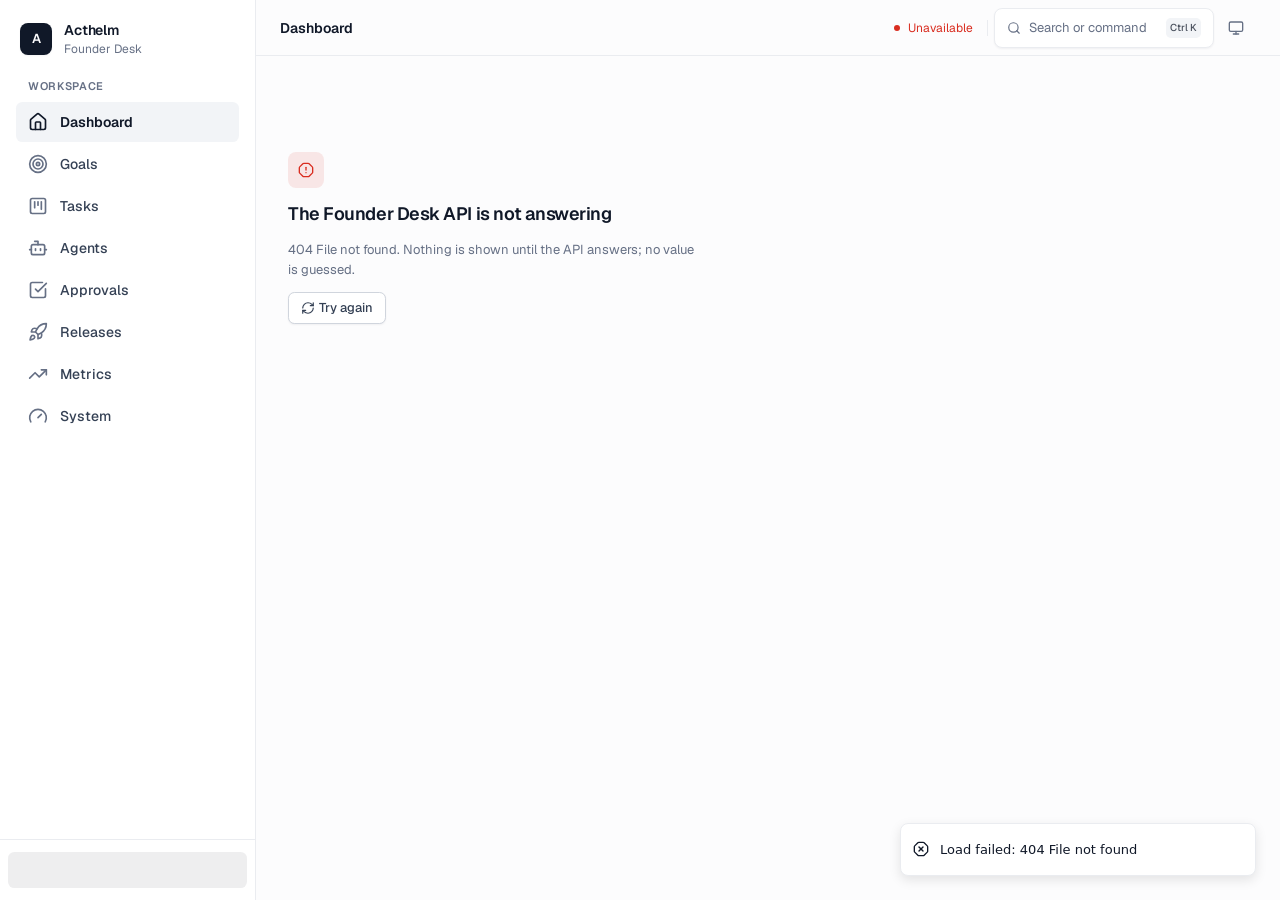
==== commit 25e9e206: "build(desk): rebuild the Desk bundle for the control-centre redesign Generated by npm run build --pr" ====
--- a/app/static/desk.html
+++ b/app/static/desk.html
@@ -8,11 +8,11 @@
     <meta name="mobile-web-app-capable" content="yes" />
     <meta name="apple-mobile-web-app-capable" content="yes" />
     <meta name="apple-mobile-web-app-status-bar-style" content="black-translucent" />
-    <meta name="apple-mobile-web-app-title" content="SEZ" />
+    <meta name="apple-mobile-web-app-title" content="Acthelm" />
     <link rel="icon" href="data:," />
     <link rel="manifest" href="./manifest.webmanifest" crossorigin="use-credentials" />
     <link rel="apple-touch-icon" href="./icons/apple-touch-icon.png" />
-    <title>SEZ Company</title>
+    <title>Acthelm Desk</title>
     <script>
       /* Apply the saved theme before first paint (no light/dark flash). Mirrors src/lib/theme.ts. */
       try {
@@ -21,22 +21,22 @@
         document.documentElement.classList.toggle("dark", dark)
       } catch (e) {}
     </script>
-    <script type="module" crossorigin>var e=Object.create,t=Object.defineProperty,n=Object.getOwnPropertyDescriptor,r=Object.getOwnPropertyNames,i=Object.getPrototypeOf,a=Object.prototype.hasOwnProperty,o=(e,t)=>()=>(t||(e((t={exports:{}}).exports,t),e=null),t.exports),s=(e,n)=>{let r={};for(var i in e)t(r,i,{get:e[i],enumerable:!0});return n||t(r,Symbol.toStringTag,{value:`Module`}),r},c=(e,i,o,s)=>{if(i&&typeof i==`object`||typeof i==`function`)for(var c=r(i),l=0,u=c.length,d;l<u;l++)d=c[l],!a.call(e,d)&&d!==o&&t(e,d,{get:(e=>i[e]).bind(null,d),enumerable:!(s=n(i,d))||s.enumerable});return e},l=(n,r,o)=>(o=n==null?{}:e(i(n)),c(r||!n||!n.__esModule||!a.call(n,`default`)?t(o,`default`,{value:n,enumerable:!0}):o,n));(function(){let e=document.createElement(`link`).relList;if(e&&e.supports&&e.supports(`modulepreload`))return;for(let e of document.querySelectorAll(`link[rel="modulepreload"]`))n(e);new MutationObserver(e=>{for(let t of e)if(t.type===`childList`)for(let e of t.addedNodes)e.tagName===`LINK`&&e.rel===`modulepreload`&&n(e)}).observe(document,{childList:!0,subtree:!0});function t(e){let t={};return e.integrity&&(t.integrity=e.integrity),e.referrerPolicy&&(t.referrerPolicy=e.referrerPolicy),t.credentials=e.crossOrigin===`use-credentials`?`include`:e.crossOrigin===`anonymous`?`omit`:`same-origin`,t}function n(e){if(e.ep)return;e.ep=!0;let n=t(e);fetch(e.href,n)}})();var u=o((e=>{var t=Symbol.for(`react.transitional.element`),n=Symbol.for(`react.portal`),r=Symbol.for(`react.fragment`),i=Symbol.for(`react.strict_mode`),a=Symbol.for(`react.profiler`),o=Symbol.for(`react.consumer`),s=Symbol.for(`react.context`),c=Symbol.for(`react.forward_ref`),l=Symbol.for(`react.suspense`),u=Symbol.for(`react.memo`),d=Symbol.for(`react.lazy`),f=Symbol.for(`react.activity`),p=Symbol.for(`react.view_transition`),m=Symbol.iterator;function h(e){return typeof e!=`object`||!e?null:(e=m&&e[m]||e[`@@iterator`],typeof e==`function`?e:null)}var g={isMounted:function(){return!1},enqueueForceUpdate:function(){},enqueueReplaceState:function(){},enqueueSetState:function(){}},_=Object.assign,v={};function y(e,t,n){this.props=e,this.context=t,this.refs=v,this.updater=n||g}y.prototype.isReactComponent={},y.prototype.setState=function(e,t){if(typeof e!=`object`&&typeof e!=`function`&&e!=null)throw Error(`takes an object of state variables to update or a function which returns an object of state variables.`);this.updater.enqueueSetState(this,e,t,`setState`)},y.prototype.forceUpdate=function(e){this.updater.enqueueForceUpdate(this,e,`forceUpdate`)};function b(){}b.prototype=y.prototype;function x(e,t,n){this.props=e,this.context=t,this.refs=v,this.updater=n||g}var S=x.prototype=new b;S.constructor=x,_(S,y.prototype),S.isPureReactComponent=!0;var C=Array.isArray;function w(){}var T={H:null,A:null,T:null,S:null},E=Object.prototype.hasOwnProperty;function D(e,n,r){var i=r.ref;return{$$typeof:t,type:e,key:n,ref:i===void 0?null:i,props:r}}function O(e,t){return D(e.type,t,e.props)}function k(e){return typeof e==`object`&&!!e&&e.$$typeof===t}function A(e){var t={"=":`=0`,":":`=2`};return`$`+e.replace(/[=:]/g,function(e){return t[e]})}var j=/\/+/g;function M(e,t){return typeof e==`object`&&e&&e.key!=null?A(``+e.key):t.toString(36)}function N(e){switch(e.status){case`fulfilled`:return e.value;case`rejected`:throw e.reason;default:switch(typeof e.status==`string`?e.then(w,w):(e.status=`pending`,e.then(function(t){e.status===`pending`&&(e.status=`fulfilled`,e.value=t)},function(t){e.status===`pending`&&(e.status=`rejected`,e.reason=t)})),e.status){case`fulfilled`:return e.value;case`rejected`:throw e.reason}}throw e}function P(e,r,i,a,o){var s=typeof e;(s===`undefined`||s===`boolean`)&&(e=null);var c=!1;if(e===null)c=!0;else switch(s){case`bigint`:case`string`:case`number`:c=!0;break;case`object`:switch(e.$$typeof){case t:case n:c=!0;break;case d:return c=e._init,P(c(e._payload),r,i,a,o)}}if(c)return o=o(e),c=a===``?`.`+M(e,0):a,C(o)?(i=``,c!=null&&(i=c.replace(j,`$&/`)+`/`),P(o,r,i,``,function(e){return e})):o!=null&&(k(o)&&(o=O(o,i+(o.key==null||e&&e.key===o.key?``:(``+o.key).replace(j,`$&/`)+`/`)+c)),r.push(o)),1;c=0;var l=a===``?`.`:a+`:`;if(C(e))for(var u=0;u<e.length;u++)a=e[u],s=l+M(a,u),c+=P(a,r,i,s,o);else if(u=h(e),typeof u==`function`)for(e=u.call(e),u=0;!(a=e.next()).done;)a=a.value,s=l+M(a,u++),c+=P(a,r,i,s,o);else if(s===`object`){if(typeof e.then==`function`)return P(N(e),r,i,a,o);throw r=String(e),Error(`Objects are not valid as a React child (found: `+(r===`[object Object]`?`object with keys {`+Object.keys(e).join(`, `)+`}`:r)+`). If you meant to render a collection of children, use an array instead.`)}return c}function F(e,t,n){if(e==null)return e;var r=[],i=0;return P(e,r,``,``,function(e){return t.call(n,e,i++)}),r}function ee(e){if(e._status===-1){var t=e._result,n=t();n.then(function(t){(e._status===0||e._status===-1)&&(e._status=1,e._result=t,n.status===void 0&&(n.status=`fulfilled`,n.value=t))},function(t){(e._status===0||e._status===-1)&&(e._status=2,e._result=t,n.status===void 0&&(n.status=`rejected`,n.reason=t))}),e._status===-1&&(e._status=0,e._result=n)}if(e._status===1)return e._result.default;throw e._result}var te=typeof reportError==`function`?reportError:function(e){if(typeof window==`object`&&typeof window.ErrorEvent==`function`){var t=new window.ErrorEvent(`error`,{bubbles:!0,cancelable:!0,message:typeof e==`object`&&e&&typeof e.message==`string`?String(e.message):String(e),error:e});if(!window.dispatchEvent(t))return}else if(typeof process==`object`&&typeof process.emit==`function`){process.emit(`uncaughtException`,e);return}console.error(e)};function ne(e){var t=T.T,n={};n.types=t===null?null:t.types,T.T=n;try{var r=e(),i=T.S;i!==null&&i(n,r),typeof r==`object`&&r&&typeof r.then==`function`&&r.then(w,te)}catch(e){te(e)}finally{t!==null&&n.types!==null&&(t.types=n.types),T.T=t}}function re(e){var t=T.T;if(t!==null){var n=t.types;n===null?t.types=[e]:n.indexOf(e)===-1&&n.push(e)}else ne(re.bind(null,e))}var ie={map:F,forEach:function(e,t,n){F(e,function(){t.apply(this,arguments)},n)},count:function(e){var t=0;return F(e,function(){t++}),t},toArray:function(e){return F(e,function(e){return e})||[]},only:function(e){if(!k(e))throw Error(`React.Children.only expected to receive a single React element child.`);return e}};e.Activity=f,e.Children=ie,e.Component=y,e.Fragment=r,e.Profiler=a,e.PureComponent=x,e.StrictMode=i,e.Suspense=l,e.ViewTransition=p,e.__CLIENT_INTERNALS_DO_NOT_USE_OR_WARN_USERS_THEY_CANNOT_UPGRADE=T,e.__COMPILER_RUNTIME={__proto__:null,c:function(e){return T.H.useMemoCache(e)}},e.addTransitionType=re,e.cache=function(e){return function(){return e.apply(null,arguments)}},e.cacheSignal=function(){return null},e.cloneElement=function(e,t,n){if(e==null)throw Error(`The argument must be a React element, but you passed `+e+`.`);var r=_({},e.props),i=e.key;if(t!=null)for(a in t.key!==void 0&&(i=``+t.key),t)!E.call(t,a)||a===`key`||a===`__self`||a===`__source`||a===`ref`&&t.ref===void 0||(r[a]=t[a]);var a=arguments.length-2;if(a===1)r.children=n;else if(1<a){for(var o=Array(a),s=0;s<a;s++)o[s]=arguments[s+2];r.children=o}return D(e.type,i,r)},e.createContext=function(e){return e={$$typeof:s,_currentValue:e,_currentValue2:e,_threadCount:0,Provider:null,Consumer:null},e.Provider=e,e.Consumer={$$typeof:o,_context:e},e},e.createElement=function(e,t,n){var r,i={},a=null;if(t!=null)for(r in t.key!==void 0&&(a=``+t.key),t)E.call(t,r)&&r!==`key`&&r!==`__self`&&r!==`__source`&&(i[r]=t[r]);var o=arguments.length-2;if(o===1)i.children=n;else if(1<o){for(var s=Array(o),c=0;c<o;c++)s[c]=arguments[c+2];i.children=s}if(e&&e.defaultProps)for(r in o=e.defaultProps,o)i[r]===void 0&&(i[r]=o[r]);return D(e,a,i)},e.createRef=function(){return{current:null}},e.forwardRef=function(e){return{$$typeof:c,render:e}},e.isValidElement=k,e.lazy=function(e){return{$$typeof:d,_payload:{_status:-1,_result:e},_init:ee}},e.memo=function(e,t){return{$$typeof:u,type:e,compare:t===void 0?null:t}},e.startTransition=ne,e.unstable_useCacheRefresh=function(){return T.H.useCacheRefresh()},e.use=function(e){return T.H.use(e)},e.useActionState=function(e,t,n){return T.H.useActionState(e,t,n)},e.useCallback=function(e,t){return T.H.useCallback(e,t)},e.useContext=function(e){return T.H.useContext(e)},e.useDebugValue=function(){},e.useDeferredValue=function(e,t){return T.H.useDeferredValue(e,t)},e.useEffect=function(e,t){return T.H.useEffect(e,t)},e.useEffectEvent=function(e){return T.H.useEffectEvent(e)},e.useId=function(){return T.H.useId()},e.useImperativeHandle=function(e,t,n){return T.H.useImperativeHandle(e,t,n)},e.useInsertionEffect=function(e,t){return T.H.useInsertionEffect(e,t)},e.useLayoutEffect=function(e,t){return T.H.useLayoutEffect(e,t)},e.useMemo=function(e,t){return T.H.useMemo(e,t)},e.useOptimistic=function(e,t){return T.H.useOptimistic(e,t)},e.useReducer=function(e,t,n){return T.H.useReducer(e,t,n)},e.useRef=function(e){return T.H.useRef(e)},e.useState=function(e){return T.H.useState(e)},e.useSyncExternalStore=function(e,t,n){return T.H.useSyncExternalStore(e,t,n)},e.useTransition=function(){return T.H.useTransition()},e.version=`19.3.0`})),d=o(((e,t)=>{t.exports=u()})),f=o((e=>{function t(e,t){var n=e.length;e.push(t);a:for(;0<n;){var r=n-1>>>1,a=e[r];if(0<i(a,t))e[r]=t,e[n]=a,n=r;else break a}}function n(e){return e.length===0?null:e[0]}function r(e){if(e.length===0)return null;var t=e[0],n=e.pop();if(n!==t){e[0]=n;a:for(var r=0,a=e.length,o=a>>>1;r<o;){var s=2*(r+1)-1,c=e[s],l=s+1,u=e[l];if(0>i(c,n))l<a&&0>i(u,c)?(e[r]=u,e[l]=n,r=l):(e[r]=c,e[s]=n,r=s);else if(l<a&&0>i(u,n))e[r]=u,e[l]=n,r=l;else break a}}return t}function i(e,t){var n=e.sortIndex-t.sortIndex;return n===0?e.id-t.id:n}if(e.unstable_now=void 0,typeof performance==`object`&&typeof performance.now==`function`){var a=performance;e.unstable_now=function(){return a.now()}}else{var o=Date,s=o.now();e.unstable_now=function(){return o.now()-s}}var c=[],l=[],u=1,d=null,f=3,p=!1,m=!1,h=!1,g=!1,_=typeof setTimeout==`function`?setTimeout:null,v=typeof clearTimeout==`function`?clearTimeout:null,y=typeof setImmediate<`u`?setImmediate:null;function b(e){for(var i=n(l);i!==null;){if(i.callback===null)r(l);else if(i.startTime<=e)r(l),i.sortIndex=i.expirationTime,t(c,i);else break;i=n(l)}}function x(e){if(h=!1,b(e),!m){if(n(c)!==null)m=!0,S||(S=!0,O());else{var t=n(l);t!==null&&j(x,t.startTime-e)}}}var S=!1,C=-1,w=5,T=-1;function E(){return g?!0:!(e.unstable_now()-T<w)}function D(){if(g=!1,S){var t=e.unstable_now();T=t;var i=!0;try{a:{m=!1,h&&(h=!1,v(C),C=-1),p=!0;var a=f;try{b:{for(b(t),d=n(c);d!==null&&!(d.expirationTime>t&&E());){var o=d.callback;if(typeof o==`function`){d.callback=null,f=d.priorityLevel;var s=o(d.expirationTime<=t);if(t=e.unstable_now(),typeof s==`function`){d.callback=s,b(t),i=!0;break b}d===n(c)&&r(c),b(t)}else r(c);d=n(c)}if(d!==null)i=!0;else{var u=n(l);u!==null&&j(x,u.startTime-t),i=!1}}break a}finally{d=null,f=a,p=!1}i=void 0}}finally{i?O():S=!1}}}var O;if(typeof y==`function`)O=function(){y(D)};else if(typeof MessageChannel<`u`){var k=new MessageChannel,A=k.port2;k.port1.onmessage=D,O=function(){A.postMessage(null)}}else O=function(){_(D,0)};function j(t,n){C=_(function(){t(e.unstable_now())},n)}e.unstable_IdlePriority=5,e.unstable_ImmediatePriority=1,e.unstable_LowPriority=4,e.unstable_NormalPriority=3,e.unstable_Profiling=null,e.unstable_UserBlockingPriority=2,e.unstable_cancelCallback=function(e){e.callback=null},e.unstable_forceFrameRate=function(e){0>e||125<e?console.error(`forceFrameRate takes a positive int between 0 and 125, forcing frame rates higher than 125 fps is not supported`):w=0<e?Math.floor(1e3/e):5},e.unstable_getCurrentPriorityLevel=function(){return f},e.unstable_next=function(e){switch(f){case 1:case 2:case 3:var t=3;break;default:t=f}var n=f;f=t;try{return e()}finally{f=n}},e.unstable_requestPaint=function(){g=!0},e.unstable_runWithPriority=function(e,t){switch(e){case 1:case 2:case 3:case 4:case 5:break;default:e=3}var n=f;f=e;try{return t()}finally{f=n}},e.unstable_scheduleCallback=function(r,i,a){var o=e.unstable_now();switch(typeof a==`object`&&a?(a=a.delay,a=typeof a==`number`&&0<a?o+a:o):a=o,r){case 1:var s=-1;break;case 2:s=250;break;case 5:s=1073741823;break;case 4:s=1e4;break;default:s=5e3}return s=a+s,r={id:u++,callback:i,priorityLevel:r,startTime:a,expirationTime:s,sortIndex:-1},a>o?(r.sortIndex=a,t(l,r),n(c)===null&&r===n(l)&&(h?(v(C),C=-1):h=!0,j(x,a-o))):(r.sortIndex=s,t(c,r),m||p||(m=!0,S||(S=!0,O()))),r},e.unstable_shouldYield=E,e.unstable_wrapCallback=function(e){var t=f;return function(){var n=f;f=t;try{return e.apply(this,arguments)}finally{f=n}}}})),p=o(((e,t)=>{t.exports=f()})),m=o((e=>{var t=d();function n(e){var t=`https://react.dev/errors/`+e;if(1<arguments.length){t+=`?args[]=`+encodeURIComponent(arguments[1]);for(var n=2;n<arguments.length;n++)t+=`&args[]=`+encodeURIComponent(arguments[n])}return`Minified React error #`+e+`; visit `+t+` for the full message or use the non-minified dev environment for full errors and additional helpful warnings.`}function r(){}var i={d:{f:r,r:function(){throw Error(n(522))},D:r,C:r,L:r,m:r,X:r,S:r,M:r},p:0,findDOMNode:null},a=Symbol.for(`react.portal`),o=Symbol.for(`react.recoverable`),s=Symbol.for(`react.optimistic_key`);function c(e,t,n){var r=3<arguments.length&&arguments[3]!==void 0?arguments[3]:null;return{$$typeof:a,key:r==null?null:r===s?s:``+r,children:e,containerInfo:t,implementation:n}}var l=t.__CLIENT_INTERNALS_DO_NOT_USE_OR_WARN_USERS_THEY_CANNOT_UPGRADE;function u(e,t){if(e===`font`)return``;if(typeof t==`string`)return t===`use-credentials`?t:``}e.__DOM_INTERNALS_DO_NOT_USE_OR_WARN_USERS_THEY_CANNOT_UPGRADE=i,e.browser=function(e){return{$$typeof:o,_reason:e}},e.createPortal=function(e,t){var r=2<arguments.length&&arguments[2]!==void 0?arguments[2]:null;if(!t||t.nodeType!==1&&t.nodeType!==9&&t.nodeType!==11)throw Error(n(299));return c(e,t,null,r)},e.flushSync=function(e){var t=l.T,n=i.p;try{if(l.T=null,i.p=2,e)return e()}finally{l.T=t,i.p=n,i.d.f()}},e.preconnect=function(e,t){typeof e==`string`&&(t?(t=t.crossOrigin,t=typeof t==`string`?t===`use-credentials`?t:``:void 0):t=null,i.d.C(e,t))},e.prefetchDNS=function(e){typeof e==`string`&&i.d.D(e)},e.preinit=function(e,t){if(typeof e==`string`&&t&&typeof t.as==`string`){var n=t.as,r=u(n,t.crossOrigin),a=typeof t.integrity==`string`?t.integrity:void 0,o=typeof t.fetchPriority==`string`?t.fetchPriority:void 0;n===`style`?i.d.S(e,typeof t.precedence==`string`?t.precedence:void 0,{crossOrigin:r,integrity:a,fetchPriority:o}):n===`script`&&i.d.X(e,{crossOrigin:r,integrity:a,fetchPriority:o,nonce:typeof t.nonce==`string`?t.nonce:void 0})}},e.preinitModule=function(e,t){if(typeof e==`string`){if(typeof t==`object`&&t){if(t.as==null||t.as===`script`){var n=u(t.as,t.crossOrigin);i.d.M(e,{crossOrigin:n,integrity:typeof t.integrity==`string`?t.integrity:void 0,nonce:typeof t.nonce==`string`?t.nonce:void 0,fetchPriority:typeof t.fetchPriority==`string`?t.fetchPriority:void 0})}}else t??i.d.M(e)}},e.preload=function(e,t){if(typeof e==`string`&&typeof t==`object`&&t&&typeof t.as==`string`){var n=t.as,r=u(n,t.crossOrigin);i.d.L(e,n,{crossOrigin:r,integrity:typeof t.integrity==`string`?t.integrity:void 0,nonce:typeof t.nonce==`string`?t.nonce:void 0,type:typeof t.type==`string`?t.type:void 0,fetchPriority:typeof t.fetchPriority==`string`?t.fetchPriority:void 0,referrerPolicy:typeof t.referrerPolicy==`string`?t.referrerPolicy:void 0,imageSrcSet:typeof t.imageSrcSet==`string`?t.imageSrcSet:void 0,imageSizes:typeof t.imageSizes==`string`?t.imageSizes:void 0,media:typeof t.media==`string`?t.media:void 0})}},e.preloadModule=function(e,t){if(typeof e==`string`){if(t){var n=u(t.as,t.crossOrigin);i.d.m(e,{as:typeof t.as==`string`&&t.as!==`script`?t.as:void 0,crossOrigin:n,integrity:typeof t.integrity==`string`?t.integrity:void 0,nonce:typeof t.nonce==`string`?t.nonce:void 0,fetchPriority:typeof t.fetchPriority==`string`?t.fetchPriority:void 0})}else i.d.m(e)}},e.requestFormReset=function(e){i.d.r(e)},e.unstable_batchedUpdates=function(e,t){return e(t)},e.useFormState=function(e,t,n){return l.H.useFormState(e,t,n)},e.useFormStatus=function(){return l.H.useHostTransitionStatus()},e.version=`19.3.0`})),h=o(((e,t)=>{function n(){if(typeof __REACT_DEVTOOLS_GLOBAL_HOOK__<`u`&&typeof __REACT_DEVTOOLS_GLOBAL_HOOK__.checkDCE==`function`)try{__REACT_DEVTOOLS_GLOBAL_HOOK__.checkDCE(n)}catch(e){console.error(e)}}n(),t.exports=m()})),g=o((e=>{var t=p(),n=d(),r=h();function i(e){var t=`https://react.dev/errors/`+e;if(1<arguments.length){t+=`?args[]=`+encodeURIComponent(arguments[1]);for(var n=2;n<arguments.length;n++)t+=`&args[]=`+encodeURIComponent(arguments[n])}return`Minified React error #`+e+`; visit `+t+` for the full message or use the non-minified dev environment for full errors and additional helpful warnings.`}function a(e){return!(!e||e.nodeType!==1&&e.nodeType!==9&&e.nodeType!==11)}function o(e){for(var t=e,n=t;n&&!n.alternate;)t=n,t.flags&4098&&(e=t.return),n=t.return;for(;t.return;)t=t.return;return t.tag===3?e:null}function s(e){if(e.tag===13){var t=e.memoizedState;if(t===null&&(e=e.alternate,e!==null&&(t=e.memoizedState)),t!==null)return t.dehydrated}return null}function c(e){if(e.tag===31){var t=e.memoizedState;if(t===null&&(e=e.alternate,e!==null&&(t=e.memoizedState)),t!==null)return t.dehydrated}return null}function l(e){if(o(e)!==e)throw Error(i(188))}function u(e){var t=e.alternate;if(!t){if(t=o(e),t===null)throw Error(i(188));return t===e?e:null}for(var n=e,r=t;;){var a=n.return;if(a===null)break;var s=a.alternate;if(s===null){if(r=a.return,r!==null){n=r;continue}break}if(a.child===s.child){for(s=a.child;s;){if(s===n)return l(a),e;if(s===r)return l(a),t;s=s.sibling}throw Error(i(188))}if(n.return!==r.return)n=a,r=s;else{for(var c=!1,u=a.child;u;){if(u===n){c=!0,n=a,r=s;break}if(u===r){c=!0,r=a,n=s;break}u=u.sibling}if(!c){for(u=s.child;u;){if(u===n){c=!0,n=s,r=a;break}if(u===r){c=!0,r=s,n=a;break}u=u.sibling}if(!c)throw Error(i(189))}}if(n.alternate!==r)throw Error(i(190))}if(n.tag!==3)throw Error(i(188));return n.stateNode.current===n?e:t}function f(e){var t=e.tag;if(t===5||t===26||t===27||t===6)return e;for(e=e.child;e!==null;){if(t=f(e),t!==null)return t;e=e.sibling}return null}function m(e,t,n,r,i,a){for(;e!==null;){if((e.tag===5||e.tag===27||e.tag===6)&&n(e,r,i,a)||(e.tag!==22||e.memoizedState===null)&&(t||e.tag!==5&&e.tag!==27)&&m(e.child,t,n,r,i,a))return!0;e=e.sibling}return!1}function g(e){for(e=e.return;e!==null;){if(e.tag===3||e.tag===5||e.tag===27)return e;e=e.return}return null}function _(e){var t=!1;for(e=e.return;e!==null&&(e.tag===4&&(t=!0),e.tag!==3&&e.tag!==5&&e.tag!==27);)e=e.return;return t}function v(e){var t=[null,null],n=g(e);return n===null||y(t,e,n.child,{foundSelf:!1}),t}function y(e,t,n,r){for(;n!==null;){if(n===t)r.foundSelf=!0;else if(n.tag===5||n.tag===27||n.tag===6){if(r.foundSelf)return e[1]=n,!0;e[0]=n}else if((n.tag!==22||n.memoizedState===null)&&y(e,t,n.child,r))return!0;n=n.sibling}return!1}function b(e){switch(e.tag){case 5:case 27:case 6:return e.stateNode;case 3:return e.stateNode.containerInfo;default:throw Error(i(559))}}var x=null,S=null;function C(e,t,n){return e===n||e===t&&(x=e,!0)}function w(e,t,n){return e===n?(S=e,!1):e===t&&(S!==null&&(x=e),!0)}function T(e){if(e===null)return null;do e=e===null?null:e.return;while(e&&e.tag!==5&&e.tag!==27&&e.tag!==3);return e||null}function E(e,t,n){for(var r=0,i=e;i;i=n(i))r++;i=0;for(var a=t;a;a=n(a))i++;for(;0<r-i;)e=n(e),r--;for(;0<i-r;)t=n(t),i--;for(;r--;){if(e===t||t!==null&&e===t.alternate)return e;e=n(e),t=n(t)}return null}var D=Object.assign,O=Symbol.for(`react.element`),k=Symbol.for(`react.transitional.element`),A=Symbol.for(`react.portal`),j=Symbol.for(`react.fragment`),M=Symbol.for(`react.strict_mode`),N=Symbol.for(`react.profiler`),P=Symbol.for(`react.consumer`),F=Symbol.for(`react.context`),ee=Symbol.for(`react.forward_ref`),te=Symbol.for(`react.suspense`),ne=Symbol.for(`react.suspense_list`),re=Symbol.for(`react.memo`),ie=Symbol.for(`react.lazy`),ae=Symbol.for(`react.activity`),oe=Symbol.for(`react.legacy_hidden`),se=Symbol.for(`react.memo_cache_sentinel`),ce=Symbol.for(`react.view_transition`),le=Symbol.for(`react.recoverable`),ue=Symbol.iterator;function de(e){return typeof e!=`object`||!e?null:(e=ue&&e[ue]||e[`@@iterator`],typeof e==`function`?e:null)}var fe=Symbol.for(`react.client.reference`);function pe(e){if(e==null)return null;if(typeof e==`function`)return e.$$typeof===fe?null:e.displayName||e.name||null;if(typeof e==`string`)return e;switch(e){case j:return`Fragment`;case N:return`Profiler`;case M:return`StrictMode`;case te:return`Suspense`;case ne:return`SuspenseList`;case ae:return`Activity`;case ce:return`ViewTransition`}if(typeof e==`object`)switch(e.$$typeof){case A:return`Portal`;case F:return e.displayName||`Context`;case P:return(e._context.displayName||`Context`)+`.Consumer`;case ee:var t=e.render;return e=e.displayName,e||=(e=t.displayName||t.name||``,e===``?`ForwardRef`:`ForwardRef(`+e+`)`),e;case re:return t=e.displayName||null,t===null?pe(e.type)||`Memo`:t;case ie:t=e._payload,e=e._init;try{return pe(e(t))}catch{}}return null}var me=Array.isArray,I=n.__CLIENT_INTERNALS_DO_NOT_USE_OR_WARN_USERS_THEY_CANNOT_UPGRADE,L=r.__DOM_INTERNALS_DO_NOT_USE_OR_WARN_USERS_THEY_CANNOT_UPGRADE,he={pending:!1,data:null,method:null,action:null},ge=[],_e=-1;function ve(e){return{current:e}}function ye(e){0>_e||(e.current=ge[_e],ge[_e]=null,_e--)}function be(e,t){_e++,ge[_e]=e.current,e.current=t}var xe=ve(null),Se=ve(null),Ce=ve(null),we=ve(null);function Te(e,t){switch(be(Ce,t),be(Se,e),be(xe,null),t.nodeType){case 9:case 11:e=(e=t.documentElement)&&(e=e.namespaceURI)?vp(e):0;break;default:if(e=t.tagName,t=t.namespaceURI)t=vp(t),e=yp(t,e);else switch(e){case`svg`:e=1;break;case`math`:e=2;break;default:e=0}}ye(xe),be(xe,e)}function Ee(){ye(xe),ye(Se),ye(Ce)}function De(e){var t=e.memoizedState;t!==null&&(mh._currentValue=t.memoizedState,be(we,e)),t=xe.current;var n=yp(t,e.type);t!==n&&(be(Se,e),be(xe,n))}function Oe(e){Se.current===e&&(ye(xe),ye(Se)),we.current===e&&(ye(we),mh._currentValue=he)}var ke,Ae;function je(e){if(ke===void 0)try{throw Error()}catch(e){var t=e.stack.trim().match(/\n( *(at )?)/);ke=t&&t[1]||``,Ae=-1<e.stack.indexOf(`
+    <script type="module" crossorigin>var e=Object.create,t=Object.defineProperty,n=Object.getOwnPropertyDescriptor,r=Object.getOwnPropertyNames,i=Object.getPrototypeOf,a=Object.prototype.hasOwnProperty,o=(e,t)=>()=>(t||(e((t={exports:{}}).exports,t),e=null),t.exports),s=(e,n)=>{let r={};for(var i in e)t(r,i,{get:e[i],enumerable:!0});return n||t(r,Symbol.toStringTag,{value:`Module`}),r},c=(e,i,o,s)=>{if(i&&typeof i==`object`||typeof i==`function`)for(var c=r(i),l=0,u=c.length,d;l<u;l++)d=c[l],!a.call(e,d)&&d!==o&&t(e,d,{get:(e=>i[e]).bind(null,d),enumerable:!(s=n(i,d))||s.enumerable});return e},l=(n,r,o)=>(o=n==null?{}:e(i(n)),c(r||!n||!n.__esModule||!a.call(n,`default`)?t(o,`default`,{value:n,enumerable:!0}):o,n));(function(){let e=document.createElement(`link`).relList;if(e&&e.supports&&e.supports(`modulepreload`))return;for(let e of document.querySelectorAll(`link[rel="modulepreload"]`))n(e);new MutationObserver(e=>{for(let t of e)if(t.type===`childList`)for(let e of t.addedNodes)e.tagName===`LINK`&&e.rel===`modulepreload`&&n(e)}).observe(document,{childList:!0,subtree:!0});function t(e){let t={};return e.integrity&&(t.integrity=e.integrity),e.referrerPolicy&&(t.referrerPolicy=e.referrerPolicy),t.credentials=e.crossOrigin===`use-credentials`?`include`:e.crossOrigin===`anonymous`?`omit`:`same-origin`,t}function n(e){if(e.ep)return;e.ep=!0;let n=t(e);fetch(e.href,n)}})();var u=o((e=>{var t=Symbol.for(`react.transitional.element`),n=Symbol.for(`react.portal`),r=Symbol.for(`react.fragment`),i=Symbol.for(`react.strict_mode`),a=Symbol.for(`react.profiler`),o=Symbol.for(`react.consumer`),s=Symbol.for(`react.context`),c=Symbol.for(`react.forward_ref`),l=Symbol.for(`react.suspense`),u=Symbol.for(`react.memo`),d=Symbol.for(`react.lazy`),f=Symbol.for(`react.activity`),p=Symbol.for(`react.view_transition`),m=Symbol.iterator;function h(e){return typeof e!=`object`||!e?null:(e=m&&e[m]||e[`@@iterator`],typeof e==`function`?e:null)}var g={isMounted:function(){return!1},enqueueForceUpdate:function(){},enqueueReplaceState:function(){},enqueueSetState:function(){}},_=Object.assign,v={};function y(e,t,n){this.props=e,this.context=t,this.refs=v,this.updater=n||g}y.prototype.isReactComponent={},y.prototype.setState=function(e,t){if(typeof e!=`object`&&typeof e!=`function`&&e!=null)throw Error(`takes an object of state variables to update or a function which returns an object of state variables.`);this.updater.enqueueSetState(this,e,t,`setState`)},y.prototype.forceUpdate=function(e){this.updater.enqueueForceUpdate(this,e,`forceUpdate`)};function b(){}b.prototype=y.prototype;function x(e,t,n){this.props=e,this.context=t,this.refs=v,this.updater=n||g}var S=x.prototype=new b;S.constructor=x,_(S,y.prototype),S.isPureReactComponent=!0;var C=Array.isArray;function w(){}var T={H:null,A:null,T:null,S:null},E=Object.prototype.hasOwnProperty;function D(e,n,r){var i=r.ref;return{$$typeof:t,type:e,key:n,ref:i===void 0?null:i,props:r}}function O(e,t){return D(e.type,t,e.props)}function k(e){return typeof e==`object`&&!!e&&e.$$typeof===t}function A(e){var t={"=":`=0`,":":`=2`};return`$`+e.replace(/[=:]/g,function(e){return t[e]})}var j=/\/+/g;function M(e,t){return typeof e==`object`&&e&&e.key!=null?A(``+e.key):t.toString(36)}function N(e){switch(e.status){case`fulfilled`:return e.value;case`rejected`:throw e.reason;default:switch(typeof e.status==`string`?e.then(w,w):(e.status=`pending`,e.then(function(t){e.status===`pending`&&(e.status=`fulfilled`,e.value=t)},function(t){e.status===`pending`&&(e.status=`rejected`,e.reason=t)})),e.status){case`fulfilled`:return e.value;case`rejected`:throw e.reason}}throw e}function P(e,r,i,a,o){var s=typeof e;(s===`undefined`||s===`boolean`)&&(e=null);var c=!1;if(e===null)c=!0;else switch(s){case`bigint`:case`string`:case`number`:c=!0;break;case`object`:switch(e.$$typeof){case t:case n:c=!0;break;case d:return c=e._init,P(c(e._payload),r,i,a,o)}}if(c)return o=o(e),c=a===``?`.`+M(e,0):a,C(o)?(i=``,c!=null&&(i=c.replace(j,`$&/`)+`/`),P(o,r,i,``,function(e){return e})):o!=null&&(k(o)&&(o=O(o,i+(o.key==null||e&&e.key===o.key?``:(``+o.key).replace(j,`$&/`)+`/`)+c)),r.push(o)),1;c=0;var l=a===``?`.`:a+`:`;if(C(e))for(var u=0;u<e.length;u++)a=e[u],s=l+M(a,u),c+=P(a,r,i,s,o);else if(u=h(e),typeof u==`function`)for(e=u.call(e),u=0;!(a=e.next()).done;)a=a.value,s=l+M(a,u++),c+=P(a,r,i,s,o);else if(s===`object`){if(typeof e.then==`function`)return P(N(e),r,i,a,o);throw r=String(e),Error(`Objects are not valid as a React child (found: `+(r===`[object Object]`?`object with keys {`+Object.keys(e).join(`, `)+`}`:r)+`). If you meant to render a collection of children, use an array instead.`)}return c}function F(e,t,n){if(e==null)return e;var r=[],i=0;return P(e,r,``,``,function(e){return t.call(n,e,i++)}),r}function ee(e){if(e._status===-1){var t=e._result,n=t();n.then(function(t){(e._status===0||e._status===-1)&&(e._status=1,e._result=t,n.status===void 0&&(n.status=`fulfilled`,n.value=t))},function(t){(e._status===0||e._status===-1)&&(e._status=2,e._result=t,n.status===void 0&&(n.status=`rejected`,n.reason=t))}),e._status===-1&&(e._status=0,e._result=n)}if(e._status===1)return e._result.default;throw e._result}var te=typeof reportError==`function`?reportError:function(e){if(typeof window==`object`&&typeof window.ErrorEvent==`function`){var t=new window.ErrorEvent(`error`,{bubbles:!0,cancelable:!0,message:typeof e==`object`&&e&&typeof e.message==`string`?String(e.message):String(e),error:e});if(!window.dispatchEvent(t))return}else if(typeof process==`object`&&typeof process.emit==`function`){process.emit(`uncaughtException`,e);return}console.error(e)};function ne(e){var t=T.T,n={};n.types=t===null?null:t.types,T.T=n;try{var r=e(),i=T.S;i!==null&&i(n,r),typeof r==`object`&&r&&typeof r.then==`function`&&r.then(w,te)}catch(e){te(e)}finally{t!==null&&n.types!==null&&(t.types=n.types),T.T=t}}function re(e){var t=T.T;if(t!==null){var n=t.types;n===null?t.types=[e]:n.indexOf(e)===-1&&n.push(e)}else ne(re.bind(null,e))}var ie={map:F,forEach:function(e,t,n){F(e,function(){t.apply(this,arguments)},n)},count:function(e){var t=0;return F(e,function(){t++}),t},toArray:function(e){return F(e,function(e){return e})||[]},only:function(e){if(!k(e))throw Error(`React.Children.only expected to receive a single React element child.`);return e}};e.Activity=f,e.Children=ie,e.Component=y,e.Fragment=r,e.Profiler=a,e.PureComponent=x,e.StrictMode=i,e.Suspense=l,e.ViewTransition=p,e.__CLIENT_INTERNALS_DO_NOT_USE_OR_WARN_USERS_THEY_CANNOT_UPGRADE=T,e.__COMPILER_RUNTIME={__proto__:null,c:function(e){return T.H.useMemoCache(e)}},e.addTransitionType=re,e.cache=function(e){return function(){return e.apply(null,arguments)}},e.cacheSignal=function(){return null},e.cloneElement=function(e,t,n){if(e==null)throw Error(`The argument must be a React element, but you passed `+e+`.`);var r=_({},e.props),i=e.key;if(t!=null)for(a in t.key!==void 0&&(i=``+t.key),t)!E.call(t,a)||a===`key`||a===`__self`||a===`__source`||a===`ref`&&t.ref===void 0||(r[a]=t[a]);var a=arguments.length-2;if(a===1)r.children=n;else if(1<a){for(var o=Array(a),s=0;s<a;s++)o[s]=arguments[s+2];r.children=o}return D(e.type,i,r)},e.createContext=function(e){return e={$$typeof:s,_currentValue:e,_currentValue2:e,_threadCount:0,Provider:null,Consumer:null},e.Provider=e,e.Consumer={$$typeof:o,_context:e},e},e.createElement=function(e,t,n){var r,i={},a=null;if(t!=null)for(r in t.key!==void 0&&(a=``+t.key),t)E.call(t,r)&&r!==`key`&&r!==`__self`&&r!==`__source`&&(i[r]=t[r]);var o=arguments.length-2;if(o===1)i.children=n;else if(1<o){for(var s=Array(o),c=0;c<o;c++)s[c]=arguments[c+2];i.children=s}if(e&&e.defaultProps)for(r in o=e.defaultProps,o)i[r]===void 0&&(i[r]=o[r]);return D(e,a,i)},e.createRef=function(){return{current:null}},e.forwardRef=function(e){return{$$typeof:c,render:e}},e.isValidElement=k,e.lazy=function(e){return{$$typeof:d,_payload:{_status:-1,_result:e},_init:ee}},e.memo=function(e,t){return{$$typeof:u,type:e,compare:t===void 0?null:t}},e.startTransition=ne,e.unstable_useCacheRefresh=function(){return T.H.useCacheRefresh()},e.use=function(e){return T.H.use(e)},e.useActionState=function(e,t,n){return T.H.useActionState(e,t,n)},e.useCallback=function(e,t){return T.H.useCallback(e,t)},e.useContext=function(e){return T.H.useContext(e)},e.useDebugValue=function(){},e.useDeferredValue=function(e,t){return T.H.useDeferredValue(e,t)},e.useEffect=function(e,t){return T.H.useEffect(e,t)},e.useEffectEvent=function(e){return T.H.useEffectEvent(e)},e.useId=function(){return T.H.useId()},e.useImperativeHandle=function(e,t,n){return T.H.useImperativeHandle(e,t,n)},e.useInsertionEffect=function(e,t){return T.H.useInsertionEffect(e,t)},e.useLayoutEffect=function(e,t){return T.H.useLayoutEffect(e,t)},e.useMemo=function(e,t){return T.H.useMemo(e,t)},e.useOptimistic=function(e,t){return T.H.useOptimistic(e,t)},e.useReducer=function(e,t,n){return T.H.useReducer(e,t,n)},e.useRef=function(e){return T.H.useRef(e)},e.useState=function(e){return T.H.useState(e)},e.useSyncExternalStore=function(e,t,n){return T.H.useSyncExternalStore(e,t,n)},e.useTransition=function(){return T.H.useTransition()},e.version=`19.3.0`})),d=o(((e,t)=>{t.exports=u()})),f=o((e=>{function t(e,t){var n=e.length;e.push(t);a:for(;0<n;){var r=n-1>>>1,a=e[r];if(0<i(a,t))e[r]=t,e[n]=a,n=r;else break a}}function n(e){return e.length===0?null:e[0]}function r(e){if(e.length===0)return null;var t=e[0],n=e.pop();if(n!==t){e[0]=n;a:for(var r=0,a=e.length,o=a>>>1;r<o;){var s=2*(r+1)-1,c=e[s],l=s+1,u=e[l];if(0>i(c,n))l<a&&0>i(u,c)?(e[r]=u,e[l]=n,r=l):(e[r]=c,e[s]=n,r=s);else if(l<a&&0>i(u,n))e[r]=u,e[l]=n,r=l;else break a}}return t}function i(e,t){var n=e.sortIndex-t.sortIndex;return n===0?e.id-t.id:n}if(e.unstable_now=void 0,typeof performance==`object`&&typeof performance.now==`function`){var a=performance;e.unstable_now=function(){return a.now()}}else{var o=Date,s=o.now();e.unstable_now=function(){return o.now()-s}}var c=[],l=[],u=1,d=null,f=3,p=!1,m=!1,h=!1,g=!1,_=typeof setTimeout==`function`?setTimeout:null,v=typeof clearTimeout==`function`?clearTimeout:null,y=typeof setImmediate<`u`?setImmediate:null;function b(e){for(var i=n(l);i!==null;){if(i.callback===null)r(l);else if(i.startTime<=e)r(l),i.sortIndex=i.expirationTime,t(c,i);else break;i=n(l)}}function x(e){if(h=!1,b(e),!m){if(n(c)!==null)m=!0,S||(S=!0,O());else{var t=n(l);t!==null&&j(x,t.startTime-e)}}}var S=!1,C=-1,w=5,T=-1;function E(){return g?!0:!(e.unstable_now()-T<w)}function D(){if(g=!1,S){var t=e.unstable_now();T=t;var i=!0;try{a:{m=!1,h&&(h=!1,v(C),C=-1),p=!0;var a=f;try{b:{for(b(t),d=n(c);d!==null&&!(d.expirationTime>t&&E());){var o=d.callback;if(typeof o==`function`){d.callback=null,f=d.priorityLevel;var s=o(d.expirationTime<=t);if(t=e.unstable_now(),typeof s==`function`){d.callback=s,b(t),i=!0;break b}d===n(c)&&r(c),b(t)}else r(c);d=n(c)}if(d!==null)i=!0;else{var u=n(l);u!==null&&j(x,u.startTime-t),i=!1}}break a}finally{d=null,f=a,p=!1}i=void 0}}finally{i?O():S=!1}}}var O;if(typeof y==`function`)O=function(){y(D)};else if(typeof MessageChannel<`u`){var k=new MessageChannel,A=k.port2;k.port1.onmessage=D,O=function(){A.postMessage(null)}}else O=function(){_(D,0)};function j(t,n){C=_(function(){t(e.unstable_now())},n)}e.unstable_IdlePriority=5,e.unstable_ImmediatePriority=1,e.unstable_LowPriority=4,e.unstable_NormalPriority=3,e.unstable_Profiling=null,e.unstable_UserBlockingPriority=2,e.unstable_cancelCallback=function(e){e.callback=null},e.unstable_forceFrameRate=function(e){0>e||125<e?console.error(`forceFrameRate takes a positive int between 0 and 125, forcing frame rates higher than 125 fps is not supported`):w=0<e?Math.floor(1e3/e):5},e.unstable_getCurrentPriorityLevel=function(){return f},e.unstable_next=function(e){switch(f){case 1:case 2:case 3:var t=3;break;default:t=f}var n=f;f=t;try{return e()}finally{f=n}},e.unstable_requestPaint=function(){g=!0},e.unstable_runWithPriority=function(e,t){switch(e){case 1:case 2:case 3:case 4:case 5:break;default:e=3}var n=f;f=e;try{return t()}finally{f=n}},e.unstable_scheduleCallback=function(r,i,a){var o=e.unstable_now();switch(typeof a==`object`&&a?(a=a.delay,a=typeof a==`number`&&0<a?o+a:o):a=o,r){case 1:var s=-1;break;case 2:s=250;break;case 5:s=1073741823;break;case 4:s=1e4;break;default:s=5e3}return s=a+s,r={id:u++,callback:i,priorityLevel:r,startTime:a,expirationTime:s,sortIndex:-1},a>o?(r.sortIndex=a,t(l,r),n(c)===null&&r===n(l)&&(h?(v(C),C=-1):h=!0,j(x,a-o))):(r.sortIndex=s,t(c,r),m||p||(m=!0,S||(S=!0,O()))),r},e.unstable_shouldYield=E,e.unstable_wrapCallback=function(e){var t=f;return function(){var n=f;f=t;try{return e.apply(this,arguments)}finally{f=n}}}})),p=o(((e,t)=>{t.exports=f()})),m=o((e=>{var t=d();function n(e){var t=`https://react.dev/errors/`+e;if(1<arguments.length){t+=`?args[]=`+encodeURIComponent(arguments[1]);for(var n=2;n<arguments.length;n++)t+=`&args[]=`+encodeURIComponent(arguments[n])}return`Minified React error #`+e+`; visit `+t+` for the full message or use the non-minified dev environment for full errors and additional helpful warnings.`}function r(){}var i={d:{f:r,r:function(){throw Error(n(522))},D:r,C:r,L:r,m:r,X:r,S:r,M:r},p:0,findDOMNode:null},a=Symbol.for(`react.portal`),o=Symbol.for(`react.recoverable`),s=Symbol.for(`react.optimistic_key`);function c(e,t,n){var r=3<arguments.length&&arguments[3]!==void 0?arguments[3]:null;return{$$typeof:a,key:r==null?null:r===s?s:``+r,children:e,containerInfo:t,implementation:n}}var l=t.__CLIENT_INTERNALS_DO_NOT_USE_OR_WARN_USERS_THEY_CANNOT_UPGRADE;function u(e,t){if(e===`font`)return``;if(typeof t==`string`)return t===`use-credentials`?t:``}e.__DOM_INTERNALS_DO_NOT_USE_OR_WARN_USERS_THEY_CANNOT_UPGRADE=i,e.browser=function(e){return{$$typeof:o,_reason:e}},e.createPortal=function(e,t){var r=2<arguments.length&&arguments[2]!==void 0?arguments[2]:null;if(!t||t.nodeType!==1&&t.nodeType!==9&&t.nodeType!==11)throw Error(n(299));return c(e,t,null,r)},e.flushSync=function(e){var t=l.T,n=i.p;try{if(l.T=null,i.p=2,e)return e()}finally{l.T=t,i.p=n,i.d.f()}},e.preconnect=function(e,t){typeof e==`string`&&(t?(t=t.crossOrigin,t=typeof t==`string`?t===`use-credentials`?t:``:void 0):t=null,i.d.C(e,t))},e.prefetchDNS=function(e){typeof e==`string`&&i.d.D(e)},e.preinit=function(e,t){if(typeof e==`string`&&t&&typeof t.as==`string`){var n=t.as,r=u(n,t.crossOrigin),a=typeof t.integrity==`string`?t.integrity:void 0,o=typeof t.fetchPriority==`string`?t.fetchPriority:void 0;n===`style`?i.d.S(e,typeof t.precedence==`string`?t.precedence:void 0,{crossOrigin:r,integrity:a,fetchPriority:o}):n===`script`&&i.d.X(e,{crossOrigin:r,integrity:a,fetchPriority:o,nonce:typeof t.nonce==`string`?t.nonce:void 0})}},e.preinitModule=function(e,t){if(typeof e==`string`){if(typeof t==`object`&&t){if(t.as==null||t.as===`script`){var n=u(t.as,t.crossOrigin);i.d.M(e,{crossOrigin:n,integrity:typeof t.integrity==`string`?t.integrity:void 0,nonce:typeof t.nonce==`string`?t.nonce:void 0,fetchPriority:typeof t.fetchPriority==`string`?t.fetchPriority:void 0})}}else t??i.d.M(e)}},e.preload=function(e,t){if(typeof e==`string`&&typeof t==`object`&&t&&typeof t.as==`string`){var n=t.as,r=u(n,t.crossOrigin);i.d.L(e,n,{crossOrigin:r,integrity:typeof t.integrity==`string`?t.integrity:void 0,nonce:typeof t.nonce==`string`?t.nonce:void 0,type:typeof t.type==`string`?t.type:void 0,fetchPriority:typeof t.fetchPriority==`string`?t.fetchPriority:void 0,referrerPolicy:typeof t.referrerPolicy==`string`?t.referrerPolicy:void 0,imageSrcSet:typeof t.imageSrcSet==`string`?t.imageSrcSet:void 0,imageSizes:typeof t.imageSizes==`string`?t.imageSizes:void 0,media:typeof t.media==`string`?t.media:void 0})}},e.preloadModule=function(e,t){if(typeof e==`string`){if(t){var n=u(t.as,t.crossOrigin);i.d.m(e,{as:typeof t.as==`string`&&t.as!==`script`?t.as:void 0,crossOrigin:n,integrity:typeof t.integrity==`string`?t.integrity:void 0,nonce:typeof t.nonce==`string`?t.nonce:void 0,fetchPriority:typeof t.fetchPriority==`string`?t.fetchPriority:void 0})}else i.d.m(e)}},e.requestFormReset=function(e){i.d.r(e)},e.unstable_batchedUpdates=function(e,t){return e(t)},e.useFormState=function(e,t,n){return l.H.useFormState(e,t,n)},e.useFormStatus=function(){return l.H.useHostTransitionStatus()},e.version=`19.3.0`})),h=o(((e,t)=>{function n(){if(typeof __REACT_DEVTOOLS_GLOBAL_HOOK__<`u`&&typeof __REACT_DEVTOOLS_GLOBAL_HOOK__.checkDCE==`function`)try{__REACT_DEVTOOLS_GLOBAL_HOOK__.checkDCE(n)}catch(e){console.error(e)}}n(),t.exports=m()})),g=o((e=>{var t=p(),n=d(),r=h();function i(e){var t=`https://react.dev/errors/`+e;if(1<arguments.length){t+=`?args[]=`+encodeURIComponent(arguments[1]);for(var n=2;n<arguments.length;n++)t+=`&args[]=`+encodeURIComponent(arguments[n])}return`Minified React error #`+e+`; visit `+t+` for the full message or use the non-minified dev environment for full errors and additional helpful warnings.`}function a(e){return!(!e||e.nodeType!==1&&e.nodeType!==9&&e.nodeType!==11)}function o(e){for(var t=e,n=t;n&&!n.alternate;)t=n,t.flags&4098&&(e=t.return),n=t.return;for(;t.return;)t=t.return;return t.tag===3?e:null}function s(e){if(e.tag===13){var t=e.memoizedState;if(t===null&&(e=e.alternate,e!==null&&(t=e.memoizedState)),t!==null)return t.dehydrated}return null}function c(e){if(e.tag===31){var t=e.memoizedState;if(t===null&&(e=e.alternate,e!==null&&(t=e.memoizedState)),t!==null)return t.dehydrated}return null}function l(e){if(o(e)!==e)throw Error(i(188))}function u(e){var t=e.alternate;if(!t){if(t=o(e),t===null)throw Error(i(188));return t===e?e:null}for(var n=e,r=t;;){var a=n.return;if(a===null)break;var s=a.alternate;if(s===null){if(r=a.return,r!==null){n=r;continue}break}if(a.child===s.child){for(s=a.child;s;){if(s===n)return l(a),e;if(s===r)return l(a),t;s=s.sibling}throw Error(i(188))}if(n.return!==r.return)n=a,r=s;else{for(var c=!1,u=a.child;u;){if(u===n){c=!0,n=a,r=s;break}if(u===r){c=!0,r=a,n=s;break}u=u.sibling}if(!c){for(u=s.child;u;){if(u===n){c=!0,n=s,r=a;break}if(u===r){c=!0,r=s,n=a;break}u=u.sibling}if(!c)throw Error(i(189))}}if(n.alternate!==r)throw Error(i(190))}if(n.tag!==3)throw Error(i(188));return n.stateNode.current===n?e:t}function f(e){var t=e.tag;if(t===5||t===26||t===27||t===6)return e;for(e=e.child;e!==null;){if(t=f(e),t!==null)return t;e=e.sibling}return null}function m(e,t,n,r,i,a){for(;e!==null;){if((e.tag===5||e.tag===27||e.tag===6)&&n(e,r,i,a)||(e.tag!==22||e.memoizedState===null)&&(t||e.tag!==5&&e.tag!==27)&&m(e.child,t,n,r,i,a))return!0;e=e.sibling}return!1}function g(e){for(e=e.return;e!==null;){if(e.tag===3||e.tag===5||e.tag===27)return e;e=e.return}return null}function _(e){var t=!1;for(e=e.return;e!==null&&(e.tag===4&&(t=!0),e.tag!==3&&e.tag!==5&&e.tag!==27);)e=e.return;return t}function v(e){var t=[null,null],n=g(e);return n===null||y(t,e,n.child,{foundSelf:!1}),t}function y(e,t,n,r){for(;n!==null;){if(n===t)r.foundSelf=!0;else if(n.tag===5||n.tag===27||n.tag===6){if(r.foundSelf)return e[1]=n,!0;e[0]=n}else if((n.tag!==22||n.memoizedState===null)&&y(e,t,n.child,r))return!0;n=n.sibling}return!1}function b(e){switch(e.tag){case 5:case 27:case 6:return e.stateNode;case 3:return e.stateNode.containerInfo;default:throw Error(i(559))}}var x=null,S=null;function C(e,t,n){return e===n||e===t&&(x=e,!0)}function w(e,t,n){return e===n?(S=e,!1):e===t&&(S!==null&&(x=e),!0)}function T(e){if(e===null)return null;do e=e===null?null:e.return;while(e&&e.tag!==5&&e.tag!==27&&e.tag!==3);return e||null}function E(e,t,n){for(var r=0,i=e;i;i=n(i))r++;i=0;for(var a=t;a;a=n(a))i++;for(;0<r-i;)e=n(e),r--;for(;0<i-r;)t=n(t),i--;for(;r--;){if(e===t||t!==null&&e===t.alternate)return e;e=n(e),t=n(t)}return null}var D=Object.assign,O=Symbol.for(`react.element`),k=Symbol.for(`react.transitional.element`),A=Symbol.for(`react.portal`),j=Symbol.for(`react.fragment`),M=Symbol.for(`react.strict_mode`),N=Symbol.for(`react.profiler`),P=Symbol.for(`react.consumer`),F=Symbol.for(`react.context`),ee=Symbol.for(`react.forward_ref`),te=Symbol.for(`react.suspense`),ne=Symbol.for(`react.suspense_list`),re=Symbol.for(`react.memo`),ie=Symbol.for(`react.lazy`),ae=Symbol.for(`react.activity`),oe=Symbol.for(`react.legacy_hidden`),se=Symbol.for(`react.memo_cache_sentinel`),ce=Symbol.for(`react.view_transition`),le=Symbol.for(`react.recoverable`),ue=Symbol.iterator;function de(e){return typeof e!=`object`||!e?null:(e=ue&&e[ue]||e[`@@iterator`],typeof e==`function`?e:null)}var fe=Symbol.for(`react.client.reference`);function pe(e){if(e==null)return null;if(typeof e==`function`)return e.$$typeof===fe?null:e.displayName||e.name||null;if(typeof e==`string`)return e;switch(e){case j:return`Fragment`;case N:return`Profiler`;case M:return`StrictMode`;case te:return`Suspense`;case ne:return`SuspenseList`;case ae:return`Activity`;case ce:return`ViewTransition`}if(typeof e==`object`)switch(e.$$typeof){case A:return`Portal`;case F:return e.displayName||`Context`;case P:return(e._context.displayName||`Context`)+`.Consumer`;case ee:var t=e.render;return e=e.displayName,e||=(e=t.displayName||t.name||``,e===``?`ForwardRef`:`ForwardRef(`+e+`)`),e;case re:return t=e.displayName||null,t===null?pe(e.type)||`Memo`:t;case ie:t=e._payload,e=e._init;try{return pe(e(t))}catch{}}return null}var me=Array.isArray,I=n.__CLIENT_INTERNALS_DO_NOT_USE_OR_WARN_USERS_THEY_CANNOT_UPGRADE,L=r.__DOM_INTERNALS_DO_NOT_USE_OR_WARN_USERS_THEY_CANNOT_UPGRADE,he={pending:!1,data:null,method:null,action:null},ge=[],_e=-1;function ve(e){return{current:e}}function ye(e){0>_e||(e.current=ge[_e],ge[_e]=null,_e--)}function be(e,t){_e++,ge[_e]=e.current,e.current=t}var xe=ve(null),Se=ve(null),Ce=ve(null),we=ve(null);function Te(e,t){switch(be(Ce,t),be(Se,e),be(xe,null),t.nodeType){case 9:case 11:e=(e=t.documentElement)&&(e=e.namespaceURI)?gp(e):0;break;default:if(e=t.tagName,t=t.namespaceURI)t=gp(t),e=_p(t,e);else switch(e){case`svg`:e=1;break;case`math`:e=2;break;default:e=0}}ye(xe),be(xe,e)}function Ee(){ye(xe),ye(Se),ye(Ce)}function De(e){var t=e.memoizedState;t!==null&&(ph._currentValue=t.memoizedState,be(we,e)),t=xe.current;var n=_p(t,e.type);t!==n&&(be(Se,e),be(xe,n))}function Oe(e){Se.current===e&&(ye(xe),ye(Se)),we.current===e&&(ye(we),ph._currentValue=he)}var ke,Ae;function je(e){if(ke===void 0)try{throw Error()}catch(e){var t=e.stack.trim().match(/\n( *(at )?)/);ke=t&&t[1]||``,Ae=-1<e.stack.indexOf(`
     at`)?` (<anonymous>)`:-1<e.stack.indexOf(`@`)?`@unknown:0:0`:``}return`
 `+ke+e+Ae}var Me=!1;function Ne(e,t){if(!e||Me)return``;Me=!0;var n=Error.prepareStackTrace;Error.prepareStackTrace=void 0;try{var r={DetermineComponentFrameRoot:function(){try{if(t){var n=function(){throw Error()};if(Object.defineProperty(n.prototype,"props",{set:function(){throw Error()}}),typeof Reflect==`object`&&Reflect.construct){try{Reflect.construct(n,[])}catch(e){var r=e}Reflect.construct(e,[],n)}else{try{n.call()}catch(e){r=e}n=!1;try{var i=Object.getOwnPropertyDescriptor(e.prototype,`props`);Object.defineProperty(e.prototype,"props",{configurable:!0,set:function(){throw Error()}}),n=!0,new e}finally{n&&(i===void 0?delete e.prototype.props:Object.defineProperty(e.prototype,"props",i))}}}else{try{throw Error()}catch(e){r=e}(n=e())&&typeof n.catch==`function`&&n.catch(function(){})}}catch(e){if(e&&r&&typeof e.stack==`string`)return[e.stack,r.stack]}return[null,null]}};r.DetermineComponentFrameRoot.displayName=`DetermineComponentFrameRoot`;var i=Object.getOwnPropertyDescriptor(r.DetermineComponentFrameRoot,`name`);i&&i.configurable&&Object.defineProperty(r.DetermineComponentFrameRoot,"name",{value:`DetermineComponentFrameRoot`});var a=r.DetermineComponentFrameRoot(),o=a[0],s=a[1];if(o&&s){var c=o.split(`
 `),l=s.split(`
 `);for(i=r=0;r<c.length&&!c[r].includes(`DetermineComponentFrameRoot`);)r++;for(;i<l.length&&!l[i].includes(`DetermineComponentFrameRoot`);)i++;if(r===c.length||i===l.length)for(r=c.length-1,i=l.length-1;1<=r&&0<=i&&c[r]!==l[i];)i--;for(;1<=r&&0<=i;r--,i--)if(c[r]!==l[i]){if(r!==1||i!==1)do if(r--,i--,0>i||c[r]!==l[i]){var u=`
 `+c[r].replace(` at new `,` at `);return e.displayName&&u.includes(`<anonymous>`)&&(u=u.replace(`<anonymous>`,e.displayName)),u}while(1<=r&&0<=i);break}}}finally{Me=!1,Error.prepareStackTrace=n}return(n=e?e.displayName||e.name:``)?je(n):``}function Pe(e,t){switch(e.tag){case 26:case 27:case 5:return je(e.type);case 16:return je(`Lazy`);case 13:return e.child!==t&&t!==null?je(`Suspense Fallback`):je(`Suspense`);case 19:return je(`SuspenseList`);case 0:case 15:return Ne(e.type,!1);case 11:return Ne(e.type.render,!1);case 1:return Ne(e.type,!0);case 31:return je(`Activity`);case 30:return je(`ViewTransition`);default:return``}}function Fe(e){try{var t=``,n=null;do t+=Pe(e,n),n=e,e=e.return;while(e);return t}catch(e){return`
 Error generating stack: `+e.message+`
-`+e.stack}}var Ie=Object.prototype.hasOwnProperty,Le=t.unstable_scheduleCallback,Re=t.unstable_cancelCallback,ze=t.unstable_shouldYield,Be=t.unstable_requestPaint,Ve=t.unstable_now,He=t.unstable_getCurrentPriorityLevel,Ue=t.unstable_ImmediatePriority,We=t.unstable_UserBlockingPriority,Ge=t.unstable_NormalPriority,Ke=t.unstable_LowPriority,qe=t.unstable_IdlePriority,Je=t.log,Ye=t.unstable_setDisableYieldValue,Xe=null,Ze=null;function Qe(e){if(typeof Je==`function`&&Ye(e),Ze&&typeof Ze.setStrictMode==`function`)try{Ze.setStrictMode(Xe,e)}catch{}}var $e=Math.clz32?Math.clz32:nt,et=Math.log,tt=Math.LN2;function nt(e){return e>>>=0,e===0?32:31-(et(e)/tt|0)|0}var rt=256,it=262144,at=4194304;function ot(e){var t=e&42;if(t!==0)return t;switch(e&-e){case 1:return 1;case 2:return 2;case 4:return 4;case 8:return 8;case 16:return 16;case 32:return 32;case 64:return 64;case 128:return 128;case 256:case 512:case 1024:case 2048:case 4096:case 8192:case 16384:case 32768:case 65536:case 131072:return e&-e;case 262144:case 524288:case 1048576:case 2097152:return e&3932160;case 4194304:case 8388608:case 16777216:case 33554432:return e&62914560;case 67108864:return 67108864;case 134217728:return 134217728;case 268435456:return 268435456;case 536870912:return 536870912;case 1073741824:return 0;default:return e}}function st(e,t,n){var r=e.pendingLanes;if(r===0)return 0;var i=0,a=e.suspendedLanes,o=e.pingedLanes;e=e.warmLanes;var s=r&134217727;return s===0?(s=r&~a,s===0?o===0?n||(n=r&~e,n!==0&&(i=ot(n))):i=ot(o):i=ot(s)):(r=s&~a,r===0?(o&=s,o===0?n||(n=s&~e,n!==0&&(i=ot(n))):i=ot(o)):i=ot(r)),i===0?0:t!==0&&t!==i&&(t&a)===0&&(a=i&-i,n=t&-t,a>=n||a===32&&n&4194048)?t:i}function ct(e,t){return(e.pendingLanes&~(e.suspendedLanes&~e.pingedLanes)&t)===0}function lt(e,t){t&8&&(t|=t&32);var n=e.entangledLanes;if(n!==0)for(e=e.entanglements,n&=t;0<n;){var r=31-$e(n),i=1<<r;t|=e[r],n&=~i}return t}function ut(e,t){switch(e){case 1:case 2:case 4:case 8:case 64:return t+250;case 16:case 32:case 128:case 256:case 512:case 1024:case 2048:case 4096:case 8192:case 16384:case 32768:case 65536:case 131072:case 262144:case 524288:case 1048576:case 2097152:return t+5e3;case 4194304:case 8388608:case 16777216:case 33554432:return-1;case 67108864:case 134217728:case 268435456:case 536870912:case 1073741824:return-1;default:return-1}}function dt(){var e=at;return at<<=1,!(at&62914560)&&(at=4194304),e}function ft(e){for(var t=[],n=0;31>n;n++)t.push(e);return t}function pt(e,t){e.pendingLanes|=t,t!==268435456&&(e.suspendedLanes=0,e.pingedLanes=0,e.warmLanes=0)}function mt(e,t,n,r,i,a){var o=e.pendingLanes;e.pendingLanes=n,e.suspendedLanes=0,e.pingedLanes=0,e.warmLanes=0,e.expiredLanes&=n,e.entangledLanes&=n,e.errorRecoveryDisabledLanes&=n,e.shellSuspendCounter=0;var s=e.entanglements,c=e.expirationTimes,l=e.hiddenUpdates;for(n=o&~n;0<n;){var u=31-$e(n),d=1<<u;s[u]=0,c[u]=-1;var f=l[u];if(f!==null)for(l[u]=null,u=0;u<f.length;u++){var p=f[u];p!==null&&(p.lane&=-536870913)}n&=~d}r!==0&&ht(e,r,0),a!==0&&i===0&&e.tag!==0&&(e.suspendedLanes|=a&~(o&~t))}function ht(e,t,n){e.pendingLanes|=t,e.suspendedLanes&=~t;var r=31-$e(t);e.entangledLanes|=t,e.entanglements[r]=e.entanglements[r]|1073741824|n&261930}function gt(e,t){var n=e.entangledLanes|=t;for(e=e.entanglements;n;){var r=31-$e(n),i=1<<r;i&t|e[r]&t&&(e[r]|=t),n&=~i}}function _t(e,t){var n=t&-t;return n=n&42?1:vt(n),(n&(e.suspendedLanes|t))===0?n:0}function vt(e){switch(e){case 2:e=1;break;case 8:e=4;break;case 32:e=16;break;case 256:case 512:case 1024:case 2048:case 4096:case 8192:case 16384:case 32768:case 65536:case 131072:case 262144:case 524288:case 1048576:case 2097152:case 4194304:case 8388608:case 16777216:case 33554432:e=128;break;case 268435456:e=134217728;break;default:e=0}return e}function yt(e){return e&=-e,2<e?8<e?e&134217727?32:268435456:8:2}function bt(){var e=L.p;return e===0?(e=window.event,e===void 0?32:Ah(e.type)):e}function xt(e,t){var n=L.p;try{return L.p=e,t()}finally{L.p=n}}var St=Math.random().toString(36).slice(2),Ct=`__reactFiber$`+St,wt=`__reactProps$`+St,Tt=`__reactContainer$`+St,Et=`__reactEvents$`+St,Dt=`__reactListeners$`+St,Ot=`__reactHandles$`+St,kt=`__reactResources$`+St,At=`__reactMarker$`+St,jt=`__reactLoad$`+St;function Mt(e){delete e[Ct],delete e[wt],delete e[Dt],delete e[Ot]}function Nt(e){var t;if(t=e[Ct])return t;for(var n=e.parentNode;n;){if(t=n[Tt]||n[Ct]){if(n=t.alternate,t.child!==null||n!==null&&n.child!==null)for(e=bm(e);e!==null;){if(n=e[Ct])return n;e=bm(e)}return t}e=n,n=e.parentNode}return null}function Pt(e){if(e=e[Ct]||e[Tt]){var t=e.tag;if(t===5||t===6||t===13||t===31||t===26||t===27||t===3)return e}return null}function Ft(e){var t=e.tag;if(t===5||t===26||t===27||t===6)return e.stateNode;throw Error(i(33))}function It(e){var t=e[kt];return t||=e[kt]={hoistableStyles:new Map,hoistableScripts:new Map},t}function Lt(e){e[At]=!0}function Rt(e){e[jt]=void 0}var zt=new Set,Bt={};function Vt(e,t){Ht(e,t),Ht(e+`Capture`,t)}function Ht(e,t){for(Bt[e]=t,e=0;e<t.length;e++)zt.add(t[e])}var Ut=RegExp(`^[:A-Z_a-z\\u00C0-\\u00D6\\u00D8-\\u00F6\\u00F8-\\u02FF\\u0370-\\u037D\\u037F-\\u1FFF\\u200C-\\u200D\\u2070-\\u218F\\u2C00-\\u2FEF\\u3001-\\uD7FF\\uF900-\\uFDCF\\uFDF0-\\uFFFD][:A-Z_a-z\\u00C0-\\u00D6\\u00D8-\\u00F6\\u00F8-\\u02FF\\u0370-\\u037D\\u037F-\\u1FFF\\u200C-\\u200D\\u2070-\\u218F\\u2C00-\\u2FEF\\u3001-\\uD7FF\\uF900-\\uFDCF\\uFDF0-\\uFFFD\\-.0-9\\u00B7\\u0300-\\u036F\\u203F-\\u2040]*$`),Wt={},Gt={};function Kt(e){return Ie.call(Gt,e)?!0:Ie.call(Wt,e)?!1:Ut.test(e)?Gt[e]=!0:(Wt[e]=!0,!1)}var R=!1;function qt(){var e=R;return R=!1,e}function Jt(e,t,n){if(Kt(t)){if(n===null)e.removeAttribute(t);else{switch(typeof n){case`undefined`:case`function`:case`symbol`:e.removeAttribute(t);return;case`boolean`:var r=t.toLowerCase().slice(0,5);if(r!==`data-`&&r!==`aria-`){e.removeAttribute(t);return}}e.setAttribute(t,n)}}}function Yt(e,t,n){if(n===null)e.removeAttribute(t);else{switch(typeof n){case`undefined`:case`function`:case`symbol`:case`boolean`:e.removeAttribute(t);return}e.setAttribute(t,n)}}function Xt(e,t,n,r){if(r===null)e.removeAttribute(n);else{switch(typeof r){case`undefined`:case`function`:case`symbol`:case`boolean`:e.removeAttribute(n);return}e.setAttributeNS(t,n,r)}}function Zt(e){switch(typeof e){case`bigint`:case`boolean`:case`number`:case`string`:case`undefined`:return e;case`object`:return e;default:return``}}function Qt(e){var t=e.type;return(e=e.nodeName)&&e.toLowerCase()===`input`&&(t===`checkbox`||t===`radio`)}function $t(e,t,n){var r=Object.getOwnPropertyDescriptor(e.constructor.prototype,t);if(!e.hasOwnProperty(t)&&r!==void 0&&typeof r.get==`function`&&typeof r.set==`function`){var i=r.get,a=r.set;return Object.defineProperty(e,t,{configurable:!0,get:function(){return i.call(this)},set:function(e){n=``+e,a.call(this,e)}}),Object.defineProperty(e,t,{enumerable:r.enumerable}),{getValue:function(){return n},setValue:function(e){n=``+e},stopTracking:function(){e._valueTracker=null,delete e[t]}}}}function en(e){if(!e._valueTracker){var t=Qt(e)?`checked`:`value`;e._valueTracker=$t(e,t,``+e[t])}}function tn(e){if(!e)return!1;var t=e._valueTracker;if(!t)return!0;var n=t.getValue(),r=``;return e&&(r=Qt(e)?e.checked?`true`:`false`:e.value),e=r,e!==n&&(t.setValue(e),!0)}var nn=/[\n"\\]/g;function rn(e){return e.replace(nn,function(e){return`\\`+e.charCodeAt(0).toString(16)+` `})}function an(e,t,n,r,i,a,o,s){e.name=``,o!=null&&typeof o!=`function`&&typeof o!=`symbol`&&typeof o!=`boolean`?e.type=o:e.removeAttribute(`type`),t==null?o!==`submit`&&o!==`reset`||e.removeAttribute(`value`):o===`number`?(t===0&&e.value===``||e.value!=t)&&(e.value=``+Zt(t)):e.value!==``+Zt(t)&&(e.value=``+Zt(t)),t==null?n==null?r!=null&&e.removeAttribute(`value`):sn(e,Zt(n)):o===`number`&&e.value==t?sn(e,Zt(e.value)):sn(e,Zt(t)),i==null&&a!=null&&(e.defaultChecked=!!a),i!=null&&(e.checked=i&&typeof i!=`function`&&typeof i!=`symbol`),s!=null&&typeof s!=`function`&&typeof s!=`symbol`&&typeof s!=`boolean`?e.name=``+Zt(s):e.removeAttribute(`name`)}function on(e,t,n,r,i,a,o,s){if(a!=null&&typeof a!=`function`&&typeof a!=`symbol`&&typeof a!=`boolean`&&(e.type=a),t!=null||n!=null){if(!(a!==`submit`&&a!==`reset`||t!=null)){en(e);return}n=n==null?``:``+Zt(n),t=t==null?n:``+Zt(t),s||t===e.value||(e.value=t),e.defaultValue=t}r??=i,r=typeof r!=`function`&&typeof r!=`symbol`&&!!r,e.checked=s?e.checked:!!r,e.defaultChecked=!!r,o!=null&&typeof o!=`function`&&typeof o!=`symbol`&&typeof o!=`boolean`&&(e.name=o),en(e)}function sn(e,t){e.defaultValue!==``+t&&(e.defaultValue=``+t)}function cn(e,t,n,r){if(e=e.options,t){t={};for(var i=0;i<n.length;i++)t[`$`+n[i]]=!0;for(n=0;n<e.length;n++)i=t.hasOwnProperty(`$`+e[n].value),e[n].selected!==i&&(e[n].selected=i),i&&r&&(e[n].defaultSelected=!0)}else{for(n=``+Zt(n),t=null,i=0;i<e.length;i++){if(e[i].value===n){e[i].selected=!0,r&&(e[i].defaultSelected=!0);return}t!==null||e[i].disabled||(t=e[i])}t!==null&&(t.selected=!0)}}function ln(e,t,n){if(t!=null&&(t=``+Zt(t),t!==e.value&&(e.value=t),n==null)){e.defaultValue!==t&&(e.defaultValue=t);return}e.defaultValue=n==null?``:``+Zt(n)}function un(e,t,n,r){if(t==null){if(r!=null){if(n!=null)throw Error(i(92));if(me(r)){if(1<r.length)throw Error(i(93));r=r[0]}n=r}n??=``,t=n}n=Zt(t),e.defaultValue=n,r=e.textContent,r===n&&r!==``&&r!==null&&(e.value=r),en(e)}function dn(e,t){if(t){var n=e.firstChild;if(n&&n===e.lastChild&&n.nodeType===3){n.nodeValue=t;return}}e.textContent=t}var fn=new Set(`animationIterationCount aspectRatio borderImageOutset borderImageSlice borderImageWidth boxFlex boxFlexGroup boxOrdinalGroup columnCount columns flex flexGrow flexPositive flexShrink flexNegative flexOrder gridArea gridRow gridRowEnd gridRowSpan gridRowStart gridColumn gridColumnEnd gridColumnSpan gridColumnStart fontWeight lineClamp lineHeight opacity order orphans scale tabSize widows zIndex zoom fillOpacity floodOpacity stopOpacity strokeDasharray strokeDashoffset strokeMiterlimit strokeOpacity strokeWidth MozAnimationIterationCount MozBoxFlex MozBoxFlexGroup MozLineClamp msAnimationIterationCount msFlex msZoom msFlexGrow msFlexNegative msFlexOrder msFlexPositive msFlexShrink msGridColumn msGridColumnSpan msGridRow msGridRowSpan WebkitAnimationIterationCount WebkitBoxFlex WebKitBoxFlexGroup WebkitBoxOrdinalGroup WebkitColumnCount WebkitColumns WebkitFlex WebkitFlexGrow WebkitFlexPositive WebkitFlexShrink WebkitLineClamp`.split(` `));function pn(e,t,n){var r=t.indexOf(`--`)===0;n==null||typeof n==`boolean`||n===``?r?e.setProperty(t,``):t===`float`?e.cssFloat=``:e[t]=``:r?e.setProperty(t,n):typeof n!=`number`||n===0||fn.has(t)?t===`float`?e.cssFloat=n:e[t]=(``+n).trim():e[t]=n+`px`}function mn(e,t,n){if(t!=null&&typeof t!=`object`)throw Error(i(62));if(e=e.style,n!=null){for(var r in n)!n.hasOwnProperty(r)||t!=null&&t.hasOwnProperty(r)||(r.indexOf(`--`)===0?e.setProperty(r,``):r===`float`?e.cssFloat=``:e[r]=``,R=!0);for(var a in t)r=t[a],t.hasOwnProperty(a)&&n[a]!==r&&(pn(e,a,r),R=!0)}else for(var o in t)t.hasOwnProperty(o)&&pn(e,o,t[o])}function hn(e){if(e.indexOf(`-`)===-1)return!1;switch(e){case`annotation-xml`:case`color-profile`:case`font-face`:case`font-face-src`:case`font-face-uri`:case`font-face-format`:case`font-face-name`:case`missing-glyph`:return!1;default:return!0}}var gn=new Map([[`acceptCharset`,`accept-charset`],[`htmlFor`,`for`],[`httpEquiv`,`http-equiv`],[`crossOrigin`,`crossorigin`],[`accentHeight`,`accent-height`],[`alignmentBaseline`,`alignment-baseline`],[`arabicForm`,`arabic-form`],[`baselineShift`,`baseline-shift`],[`capHeight`,`cap-height`],[`clipPath`,`clip-path`],[`clipRule`,`clip-rule`],[`colorInterpolation`,`color-interpolation`],[`colorInterpolationFilters`,`color-interpolation-filters`],[`colorProfile`,`color-profile`],[`colorRendering`,`color-rendering`],[`dominantBaseline`,`dominant-baseline`],[`enableBackground`,`enable-background`],[`fillOpacity`,`fill-opacity`],[`fillRule`,`fill-rule`],[`floodColor`,`flood-color`],[`floodOpacity`,`flood-opacity`],[`fontFamily`,`font-family`],[`fontSize`,`font-size`],[`fontSizeAdjust`,`font-size-adjust`],[`fontStretch`,`font-stretch`],[`fontStyle`,`font-style`],[`fontVariant`,`font-variant`],[`fontWeight`,`font-weight`],[`glyphName`,`glyph-name`],[`glyphOrientationHorizontal`,`glyph-orientation-horizontal`],[`glyphOrientationVertical`,`glyph-orientation-vertical`],[`horizAdvX`,`horiz-adv-x`],[`horizOriginX`,`horiz-origin-x`],[`imageRendering`,`image-rendering`],[`letterSpacing`,`letter-spacing`],[`lightingColor`,`lighting-color`],[`markerEnd`,`marker-end`],[`markerMid`,`marker-mid`],[`markerStart`,`marker-start`],[`maskType`,`mask-type`],[`overlinePosition`,`overline-position`],[`overlineThickness`,`overline-thickness`],[`paintOrder`,`paint-order`],[`panose-1`,`panose-1`],[`pointerEvents`,`pointer-events`],[`renderingIntent`,`rendering-intent`],[`shapeRendering`,`shape-rendering`],[`stopColor`,`stop-color`],[`stopOpacity`,`stop-opacity`],[`strikethroughPosition`,`strikethrough-position`],[`strikethroughThickness`,`strikethrough-thickness`],[`strokeDasharray`,`stroke-dasharray`],[`strokeDashoffset`,`stroke-dashoffset`],[`strokeLinecap`,`stroke-linecap`],[`strokeLinejoin`,`stroke-linejoin`],[`strokeMiterlimit`,`stroke-miterlimit`],[`strokeOpacity`,`stroke-opacity`],[`strokeWidth`,`stroke-width`],[`textAnchor`,`text-anchor`],[`textDecoration`,`text-decoration`],[`textRendering`,`text-rendering`],[`transformOrigin`,`transform-origin`],[`underlinePosition`,`underline-position`],[`underlineThickness`,`underline-thickness`],[`unicodeBidi`,`unicode-bidi`],[`unicodeRange`,`unicode-range`],[`unitsPerEm`,`units-per-em`],[`vAlphabetic`,`v-alphabetic`],[`vHanging`,`v-hanging`],[`vIdeographic`,`v-ideographic`],[`vMathematical`,`v-mathematical`],[`vectorEffect`,`vector-effect`],[`vertAdvY`,`vert-adv-y`],[`vertOriginX`,`vert-origin-x`],[`vertOriginY`,`vert-origin-y`],[`wordSpacing`,`word-spacing`],[`writingMode`,`writing-mode`],[`xmlnsXlink`,`xmlns:xlink`],[`xHeight`,`x-height`]]),_n=/^[\u0000-\u001F ]*j[\r\n\t]*a[\r\n\t]*v[\r\n\t]*a[\r\n\t]*s[\r\n\t]*c[\r\n\t]*r[\r\n\t]*i[\r\n\t]*p[\r\n\t]*t[\r\n\t]*:/i;function vn(e){return _n.test(``+e)?`javascript:throw new Error('React has blocked a javascript: URL as a security precaution.')`:e}function yn(){}var bn=null;function xn(e){return e=e.target||e.srcElement||window,e.correspondingUseElement&&(e=e.correspondingUseElement),e.nodeType===3?e.parentNode:e}var Sn=null,Cn=null;function wn(e){var t=Pt(e);if(t&&(e=t.stateNode)){var n=e[wt]||null;a:switch(e=t.stateNode,t.type){case`input`:if(an(e,n.value,n.defaultValue,n.defaultValue,n.checked,n.defaultChecked,n.type,n.name),t=n.name,n.type===`radio`&&t!=null){for(n=e;n.parentNode;)n=n.parentNode;for(n=n.querySelectorAll(`input[name="`+rn(``+t)+`"][type="radio"]`),t=0;t<n.length;t++){var r=n[t];if(r!==e&&r.form===e.form){var a=r[wt]||null;if(!a)throw Error(i(90));an(r,a.value,a.defaultValue,a.defaultValue,a.checked,a.defaultChecked,a.type,a.name)}}for(t=0;t<n.length;t++)r=n[t],r.form===e.form&&tn(r)}break a;case`textarea`:ln(e,n.value,n.defaultValue);break a;case`select`:t=n.value,t!=null&&cn(e,!!n.multiple,t,!1)}}}var Tn=!1;function En(e,t,n){if(Tn)return e(t,n);Tn=!0;try{return e(t)}finally{if(Tn=!1,(Sn!==null||Cn!==null)&&(Wd(),Sn&&(t=Sn,e=Cn,Cn=Sn=null,wn(t),e)))for(t=0;t<e.length;t++)wn(e[t])}}function Dn(e,t){var n=e.stateNode;if(n===null)return null;var r=n[wt]||null;if(r===null)return null;n=r[t];a:switch(t){case`onClick`:case`onClickCapture`:case`onDoubleClick`:case`onDoubleClickCapture`:case`onMouseDown`:case`onMouseDownCapture`:case`onMouseMove`:case`onMouseMoveCapture`:case`onMouseUp`:case`onMouseUpCapture`:case`onMouseEnter`:(r=!r.disabled)||(e=e.type,r=e!==`button`&&e!==`input`&&e!==`select`&&e!==`textarea`),e=!r;break a;default:e=!1}if(e)return null;if(n&&typeof n!=`function`)throw Error(i(231,t,typeof n));return n}var On=typeof window<`u`&&window.document!==void 0&&window.document.createElement!==void 0,kn=!1;if(On)try{var An={};Object.defineProperty(An,"passive",{get:function(){kn=!0}}),window.addEventListener(`test`,An,An),window.removeEventListener(`test`,An,An)}catch{kn=!1}var jn=null,Mn=null,Nn=null;function Pn(){if(Nn)return Nn;var e,t=Mn,n=t.length,r,i=`value`in jn?jn.value:jn.textContent,a=i.length;for(e=0;e<n&&t[e]===i[e];e++);var o=n-e;for(r=1;r<=o&&t[n-r]===i[a-r];r++);return Nn=i.slice(e,1<r?1-r:void 0)}function Fn(e){var t=e.keyCode;return`charCode`in e?(e=e.charCode,e===0&&t===13&&(e=13)):e=t,e===10&&(e=13),32<=e||e===13?e:0}function In(){return!0}function z(){return!1}function Ln(e){function t(t,n,r,i,a){for(var o in this._reactName=t,this._targetInst=r,this.type=n,this.nativeEvent=i,this.target=a,this.currentTarget=null,e)e.hasOwnProperty(o)&&(t=e[o],this[o]=t?t(i):i[o]);return this.isDefaultPrevented=(i.defaultPrevented==null?!1===i.returnValue:i.defaultPrevented)?In:z,this.isPropagationStopped=z,this}return D(t.prototype,{preventDefault:function(){this.defaultPrevented=!0;var e=this.nativeEvent;e&&(e.preventDefault?e.preventDefault():typeof e.returnValue!=`unknown`&&(e.returnValue=!1),this.isDefaultPrevented=In)},stopPropagation:function(){var e=this.nativeEvent;e&&(e.stopPropagation?e.stopPropagation():typeof e.cancelBubble!=`unknown`&&(e.cancelBubble=!0),this.isPropagationStopped=In)},persist:function(){},isPersistent:In}),t}var Rn={eventPhase:0,bubbles:0,cancelable:0,timeStamp:function(e){return e.timeStamp||Date.now()},defaultPrevented:0,isTrusted:0},zn=Ln(Rn),Bn=D({},Rn,{view:0,detail:0}),Vn=Ln(Bn),Hn,Un,B,Wn=D({},Bn,{screenX:0,screenY:0,clientX:0,clientY:0,pageX:0,pageY:0,ctrlKey:0,shiftKey:0,altKey:0,metaKey:0,getModifierState:tr,button:0,buttons:0,relatedTarget:function(e){return e.relatedTarget===void 0?e.fromElement===e.srcElement?e.toElement:e.fromElement:e.relatedTarget},movementX:function(e){return`movementX`in e?e.movementX:(e!==B&&(B&&e.type===`mousemove`?(Hn=e.screenX-B.screenX,Un=e.screenY-B.screenY):Un=Hn=0,B=e),Hn)},movementY:function(e){return`movementY`in e?e.movementY:Un}}),Gn=Ln(Wn),Kn=Ln(D({},Wn,{dataTransfer:0})),qn=Ln(D({},Bn,{relatedTarget:0})),Jn=Ln(D({},Rn,{animationName:0,elapsedTime:0,pseudoElement:0})),Yn=Ln(D({},Rn,{clipboardData:function(e){return`clipboardData`in e?e.clipboardData:window.clipboardData}})),Xn=Ln(D({},Rn,{data:0})),Zn={Esc:`Escape`,Spacebar:` `,Left:`ArrowLeft`,Up:`ArrowUp`,Right:`ArrowRight`,Down:`ArrowDown`,Del:`Delete`,Win:`OS`,Menu:`ContextMenu`,Apps:`ContextMenu`,Scroll:`ScrollLock`,MozPrintableKey:`Unidentified`},Qn={8:`Backspace`,9:`Tab`,12:`Clear`,13:`Enter`,16:`Shift`,17:`Control`,18:`Alt`,19:`Pause`,20:`CapsLock`,27:`Escape`,32:` `,33:`PageUp`,34:`PageDown`,35:`End`,36:`Home`,37:`ArrowLeft`,38:`ArrowUp`,39:`ArrowRight`,40:`ArrowDown`,45:`Insert`,46:`Delete`,112:`F1`,113:`F2`,114:`F3`,115:`F4`,116:`F5`,117:`F6`,118:`F7`,119:`F8`,120:`F9`,121:`F10`,122:`F11`,123:`F12`,144:`NumLock`,145:`ScrollLock`,224:`Meta`},$n={Alt:`altKey`,Control:`ctrlKey`,Meta:`metaKey`,Shift:`shiftKey`};function er(e){var t=this.nativeEvent;return t.getModifierState?t.getModifierState(e):(e=$n[e])?!!t[e]:!1}function tr(){return er}var nr=Ln(D({},Bn,{key:function(e){if(e.key){var t=Zn[e.key]||e.key;if(t!==`Unidentified`)return t}return e.type===`keypress`?(e=Fn(e),e===13?`Enter`:String.fromCharCode(e)):e.type===`keydown`||e.type===`keyup`?Qn[e.keyCode]||`Unidentified`:``},code:0,location:0,ctrlKey:0,shiftKey:0,altKey:0,metaKey:0,repeat:0,locale:0,getModifierState:tr,charCode:function(e){return e.type===`keypress`?Fn(e):0},keyCode:function(e){return e.type===`keydown`||e.type===`keyup`?e.keyCode:0},which:function(e){return e.type===`keypress`?Fn(e):e.type===`keydown`||e.type===`keyup`?e.keyCode:0}})),rr=Ln(D({},Wn,{pointerId:0,width:0,height:0,pressure:0,tangentialPressure:0,tiltX:0,tiltY:0,twist:0,pointerType:0,isPrimary:0})),ir=Ln(D({},Rn,{submitter:0})),ar=Ln(D({},Bn,{touches:0,targetTouches:0,changedTouches:0,altKey:0,metaKey:0,ctrlKey:0,shiftKey:0,getModifierState:tr})),or=Ln(D({},Rn,{propertyName:0,elapsedTime:0,pseudoElement:0})),sr=Ln(D({},Wn,{deltaX:function(e){return`deltaX`in e?e.deltaX:`wheelDeltaX`in e?-e.wheelDeltaX:0},deltaY:function(e){return`deltaY`in e?e.deltaY:`wheelDeltaY`in e?-e.wheelDeltaY:`wheelDelta`in e?-e.wheelDelta:0},deltaZ:0,deltaMode:0})),cr=Ln(D({},Rn,{newState:0,oldState:0,source:0})),lr=[9,13,27,32],ur=On&&`CompositionEvent`in window,dr=null;On&&`documentMode`in document&&(dr=document.documentMode);var fr=On&&`TextEvent`in window&&!dr,pr=On&&(!ur||dr&&8<dr&&11>=dr),mr=` `,hr=!1;function gr(e,t){switch(e){case`keyup`:return lr.indexOf(t.keyCode)!==-1;case`keydown`:return t.keyCode!==229;case`keypress`:case`mousedown`:case`focusout`:return!0;default:return!1}}function _r(e){return e=e.detail,typeof e==`object`&&`data`in e?e.data:null}var vr=!1;function yr(e,t){switch(e){case`compositionend`:return _r(t);case`keypress`:return t.which===32?(hr=!0,mr):null;case`textInput`:return e=t.data,e===mr&&hr?null:e;default:return null}}function br(e,t){if(vr)return e===`compositionend`||!ur&&gr(e,t)?(e=Pn(),Nn=Mn=jn=null,vr=!1,e):null;switch(e){case`paste`:return null;case`keypress`:if(!(t.ctrlKey||t.altKey||t.metaKey)||t.ctrlKey&&t.altKey){if(t.char&&1<t.char.length)return t.char;if(t.which)return String.fromCharCode(t.which)}return null;case`compositionend`:return pr&&t.locale!==`ko`?null:t.data;default:return null}}var xr={color:!0,date:!0,datetime:!0,"datetime-local":!0,email:!0,month:!0,number:!0,password:!0,range:!0,search:!0,tel:!0,text:!0,time:!0,url:!0,week:!0};function Sr(e){var t=e&&e.nodeName&&e.nodeName.toLowerCase();return t===`input`?!!xr[e.type]:t===`textarea`}function Cr(e,t,n,r){Sn?Cn?Cn.push(r):Cn=[r]:Sn=r,t=tp(t,`onChange`),0<t.length&&(n=new zn(`onChange`,`change`,null,n,r),e.push({event:n,listeners:t}))}var wr=null,Tr=null;function Er(e){qf(e,0)}function Dr(e){if(tn(Ft(e)))return e}function Or(e,t){if(e===`change`)return t}var kr=!1;if(On){var Ar;if(On){var jr=`oninput`in document;if(!jr){var Mr=document.createElement(`div`);Mr.setAttribute(`oninput`,`return;`),jr=typeof Mr.oninput==`function`}Ar=jr}else Ar=!1;kr=Ar&&(!document.documentMode||9<document.documentMode)}function Nr(){wr&&(wr.detachEvent(`onpropertychange`,Pr),Tr=wr=null)}function Pr(e){if(e.propertyName===`value`&&Dr(Tr)){var t=[];Cr(t,Tr,e,xn(e)),En(Er,t)}}function Fr(e,t,n){e===`focusin`?(Nr(),wr=t,Tr=n,wr.attachEvent(`onpropertychange`,Pr)):e===`focusout`&&Nr()}function Ir(e){if(e===`selectionchange`||e===`keyup`||e===`keydown`)return Dr(Tr)}function Lr(e,t){if(e===`click`)return Dr(t)}function Rr(e,t){if(e===`input`||e===`change`)return Dr(t)}function zr(e,t){return e===t&&(e!==0||1/e==1/t)||e!==e&&t!==t}var Br=typeof Object.is==`function`?Object.is:zr;function Vr(e,t){if(Br(e,t))return!0;if(typeof e!=`object`||!e||typeof t!=`object`||!t)return!1;var n=Object.keys(e),r=Object.keys(t);if(n.length!==r.length)return!1;for(r=0;r<n.length;r++){var i=n[r];if(!Ie.call(t,i)||!Br(e[i],t[i]))return!1}return!0}function Hr(e){if(e||=typeof document<`u`?document:void 0,e===void 0)return null;try{return e.activeElement||e.body}catch{return e.body}}function Ur(e){for(;e&&e.firstChild;)e=e.firstChild;return e}function Wr(e,t){var n=Ur(e);e=0;for(var r;n;){if(n.nodeType===3){if(r=e+n.textContent.length,e<=t&&r>=t)return{node:n,offset:t-e};e=r}a:{for(;n;){if(n.nextSibling){n=n.nextSibling;break a}n=n.parentNode}n=void 0}n=Ur(n)}}function Gr(e,t){return e&&t?e===t?!0:e&&e.nodeType===3?!1:t&&t.nodeType===3?Gr(e,t.parentNode):`contains`in e?e.contains(t):e.compareDocumentPosition?!!(e.compareDocumentPosition(t)&16):!1:!1}function Kr(e){e=e!=null&&e.ownerDocument!=null&&e.ownerDocument.defaultView!=null?e.ownerDocument.defaultView:window;for(var t=Hr(e.document);t instanceof e.HTMLIFrameElement;){try{var n=typeof t.contentWindow.location.href==`string`}catch{n=!1}if(n)e=t.contentWindow;else break;t=Hr(e.document)}return t}function qr(e){var t=e&&e.nodeName&&e.nodeName.toLowerCase();return t&&(t===`input`&&(e.type===`text`||e.type===`search`||e.type===`tel`||e.type===`url`||e.type===`password`)||t===`textarea`||e.contentEditable===`true`)}var Jr=On&&`documentMode`in document&&11>=document.documentMode,Yr=null,Xr=null,Zr=null,Qr=!1;function $r(e,t,n){var r=n.window===n?n.document:n.nodeType===9?n:n.ownerDocument;Qr||Yr==null||Yr!==Hr(r)||(r=Yr,`selectionStart`in r&&qr(r)?r={start:r.selectionStart,end:r.selectionEnd}:(r=(r.ownerDocument&&r.ownerDocument.defaultView||window).getSelection(),r={anchorNode:r.anchorNode,anchorOffset:r.anchorOffset,focusNode:r.focusNode,focusOffset:r.focusOffset}),Zr&&Vr(Zr,r)||(Zr=r,r=tp(Xr,`onSelect`),0<r.length&&(t=new zn(`onSelect`,`select`,null,t,n),e.push({event:t,listeners:r}),t.target=Yr)))}function ei(e,t){var n={};return n[e.toLowerCase()]=t.toLowerCase(),n[`Webkit`+e]=`webkit`+t,n[`Moz`+e]=`moz`+t,n}var ti={animationend:ei(`Animation`,`AnimationEnd`),animationiteration:ei(`Animation`,`AnimationIteration`),animationstart:ei(`Animation`,`AnimationStart`),transitionrun:ei(`Transition`,`TransitionRun`),transitionstart:ei(`Transition`,`TransitionStart`),transitioncancel:ei(`Transition`,`TransitionCancel`),transitionend:ei(`Transition`,`TransitionEnd`)},ni={},ri={};On&&(ri=document.createElement(`div`).style,`AnimationEvent`in window||(delete ti.animationend.animation,delete ti.animationiteration.animation,delete ti.animationstart.animation),`TransitionEvent`in window||delete ti.transitionend.transition);function ii(e){if(ni[e])return ni[e];if(!ti[e])return e;var t=ti[e],n;for(n in t)if(t.hasOwnProperty(n)&&n in ri)return ni[e]=t[n];return e}var ai=ii(`animationend`),oi=ii(`animationiteration`),si=ii(`animationstart`),ci=ii(`transitionrun`),V=ii(`transitionstart`),li=ii(`transitioncancel`),ui=ii(`transitionend`),H=new Map,di=`abort auxClick beforeToggle cancel canPlay canPlayThrough click close contextMenu copy cut drag dragEnd dragEnter dragExit dragLeave dragOver dragStart drop durationChange emptied encrypted ended error fullscreenChange fullscreenError gotPointerCapture input invalid keyDown keyPress keyUp load loadedData loadedMetadata loadStart lostPointerCapture mouseDown mouseMove mouseOut mouseOver mouseUp paste pause play playing pointerCancel pointerDown pointerMove pointerOut pointerOver pointerUp progress rateChange reset resize seeked seeking stalled submit suspend timeUpdate touchCancel touchEnd touchStart volumeChange scroll toggle touchMove waiting wheel`.split(` `);di.push(`scrollEnd`);function fi(e,t){H.set(e,t),Vt(t,[e])}var pi=0;function mi(e,t){if(e.name!=null&&e.name!==`auto`)return e.name;if(t.autoName!==null)return t.autoName;e=Td.identifierPrefix;var n=pi++;return e=`_`+e+`t_`+n.toString(32)+`_`,t.autoName=e}function hi(e){if(e==null||typeof e==`string`)return e;var t=null,n=Nd;if(n!==null)for(var r=0;r<n.length;r++){var i=e[n[r]];if(i!=null){if(i===`none`)return`none`;t=t==null?i:t+(` `+i)}}return t??e.default}function gi(e,t){return e=hi(e),t=hi(t),t==null?e===`auto`?null:e:t===`auto`?null:t}var _i=typeof reportError==`function`?reportError:function(e){if(typeof window==`object`&&typeof window.ErrorEvent==`function`){var t=new window.ErrorEvent(`error`,{bubbles:!0,cancelable:!0,message:typeof e==`object`&&e&&typeof e.message==`string`?String(e.message):String(e),error:e});if(!window.dispatchEvent(t))return}else if(typeof process==`object`&&typeof process.emit==`function`){process.emit(`uncaughtException`,e);return}console.error(e)},vi=[],yi=0,bi=0;function xi(){for(var e=yi,t=bi=yi=0;t<e;){var n=vi[t];vi[t++]=null;var r=vi[t];vi[t++]=null;var i=vi[t];vi[t++]=null;var a=vi[t];if(vi[t++]=null,r!==null&&i!==null){var o=r.pending;o===null?i.next=i:(i.next=o.next,o.next=i),r.pending=i}a!==0&&Ti(n,i,a)}}function Si(e,t,n,r){vi[yi++]=e,vi[yi++]=t,vi[yi++]=n,vi[yi++]=r,bi|=r,e.lanes|=r,e=e.alternate,e!==null&&(e.lanes|=r)}function Ci(e,t,n,r){return Si(e,t,n,r),Ei(e)}function wi(e,t){return Si(e,null,null,t),Ei(e)}function Ti(e,t,n){e.lanes|=n;var r=e.alternate;r!==null&&(r.lanes|=n);for(var i=!1,a=e.return;a!==null;)a.childLanes|=n,r=a.alternate,r!==null&&(r.childLanes|=n),a.tag===22&&(e=a.stateNode,e===null||e._visibility&1||(i=!0)),e=a,a=a.return;return e.tag===3?(a=e.stateNode,i&&t!==null&&(i=31-$e(n),e=a.hiddenUpdates,r=e[i],r===null?e[i]=[t]:r.push(t),t.lane=n|536870912),a):null}function Ei(e){if(50<Pd)throw Pd=0,Fd=null,Error(i(185));for(var t=e.return;t!==null;)e=t,t=e.return;return e.tag===3?e.stateNode:null}var Di={};function Oi(e,t,n,r){this.tag=e,this.key=n,this.sibling=this.child=this.return=this.stateNode=this.type=this.elementType=null,this.index=0,this.refCleanup=this.ref=null,this.pendingProps=t,this.dependencies=this.memoizedState=this.updateQueue=this.memoizedProps=null,this.mode=r,this.subtreeFlags=this.flags=0,this.deletions=null,this.childLanes=this.lanes=0,this.alternate=null}function ki(e,t,n,r){return new Oi(e,t,n,r)}function Ai(e){return e=e.prototype,!(!e||!e.isReactComponent)}function ji(e,t){var n=e.alternate;return n===null?(n=ki(e.tag,t,e.key,e.mode),n.elementType=e.elementType,n.type=e.type,n.stateNode=e.stateNode,n.alternate=e,e.alternate=n):(n.pendingProps=t,n.type=e.type,n.flags=0,n.subtreeFlags=0,n.deletions=null),n.flags=e.flags&1206910976,n.childLanes=e.childLanes,n.lanes=e.lanes,n.child=e.child,n.memoizedProps=e.memoizedProps,n.memoizedState=e.memoizedState,n.updateQueue=e.updateQueue,t=e.dependencies,n.dependencies=t===null?null:{lanes:t.lanes,firstContext:t.firstContext},n.sibling=e.sibling,n.index=e.index,n.ref=e.ref,n.refCleanup=e.refCleanup,n}function Mi(e,t){e.flags&=1206910978;var n=e.alternate;return n===null?(e.childLanes=0,e.lanes=t,e.child=null,e.subtreeFlags=0,e.memoizedProps=null,e.memoizedState=null,e.updateQueue=null,e.dependencies=null,e.stateNode=null):(e.childLanes=n.childLanes,e.lanes=n.lanes,e.child=n.child,e.subtreeFlags=0,e.deletions=null,e.memoizedProps=n.memoizedProps,e.memoizedState=n.memoizedState,e.updateQueue=n.updateQueue,e.type=n.type,t=n.dependencies,e.dependencies=t===null?null:{lanes:t.lanes,firstContext:t.firstContext}),e}function Ni(e,t,n,r,a,o){var s=0;if(r=e,typeof r==`function`)Ai(r)&&(s=1);else if(typeof r==`string`)s=eh(e,n,xe.current)?26:e===`html`||e===`head`||e===`body`?27:5;else a:switch(r){case ae:return e=ki(31,n,t,a),e.elementType=ae,e.lanes=o,e;case j:return Pi(n.children,a,o,t);case M:s=8,a|=24;break;case N:return e=ki(12,n,t,a|2),e.elementType=N,e.lanes=o,e;case te:return e=ki(13,n,t,a),e.elementType=te,e.lanes=o,e;case ne:return e=ki(19,n,t,a),e.elementType=ne,e.lanes=o,e;case oe:case ce:return e=a|32,e=ki(30,n,t,e),e.elementType=ce,e.lanes=o,e.stateNode={autoName:null,paired:null,clones:null,ref:null},e;default:if(typeof r==`object`&&r)switch(r.$$typeof){case F:s=10;break a;case P:s=9;break a;case ee:s=11;break a;case re:s=14;break a;case ie:s=16,r=null;break a}s=29,n=Error(i(130,e===null?`null`:typeof e,``)),r=null}return t=ki(s,n,t,a),t.elementType=e,t.type=r,t.lanes=o,t}function Pi(e,t,n,r){return e=ki(7,e,r,t),e.lanes=n,e}function Fi(e,t,n){return e=ki(6,e,null,t),e.lanes=n,e}function Ii(e){var t=ki(18,null,null,0);return t.stateNode=e,t}function U(e,t,n){return t=ki(4,e.children===null?[]:e.children,e.key,t),t.lanes=n,t.stateNode={containerInfo:e.containerInfo,pendingChildren:null,implementation:e.implementation},t}var Li=new WeakMap;function Ri(e,t){if(typeof e==`object`&&e){var n=Li.get(e);return n===void 0?(t={value:e,source:t,stack:Fe(t)},Li.set(e,t),t):n}return{value:e,source:t,stack:Fe(t)}}var zi=[],Bi=0,Vi=null,Hi=0,Ui=[],Wi=0,Gi=null,Ki=1,qi=``;function Ji(e,t){zi[Bi++]=Hi,zi[Bi++]=Vi,Vi=e,Hi=t}function Yi(e,t,n){Ui[Wi++]=Ki,Ui[Wi++]=qi,Ui[Wi++]=Gi,Gi=e;var r=Ki;e=qi;var i=32-$e(r)-1;r&=~(1<<i),n+=1;var a=32-$e(t)+i;if(30<a){var o=i-i%5;a=(r&(1<<o)-1).toString(32),r>>=o,i-=o,Ki=1<<32-$e(t)+i|n<<i|r,qi=a+e}else Ki=1<<a|n<<i|r,qi=e}function Xi(e){e.return!==null&&(Ji(e,1),Yi(e,1,0))}function Zi(e){for(;e===Vi;)Vi=zi[--Bi],zi[Bi]=null,Hi=zi[--Bi],zi[Bi]=null;for(;e===Gi;)Gi=Ui[--Wi],Ui[Wi]=null,qi=Ui[--Wi],Ui[Wi]=null,Ki=Ui[--Wi],Ui[Wi]=null}function Qi(e,t){Ui[Wi++]=Ki,Ui[Wi++]=qi,Ui[Wi++]=Gi,Ki=t.id,qi=t.overflow,Gi=e}var $i=null,ea=null,W=!1,ta=null,na=!1,ra=Error(i(519));function ia(e){throw ua(Ri(Error(i(418,1<arguments.length&&arguments[1]!==void 0&&arguments[1]?`text`:`HTML`,``)),e)),ra}function aa(e){var t=e.stateNode,n=e.type,r=e.memoizedProps;switch(t[Ct]=e,t[wt]=r,n){case`dialog`:Jf(`cancel`,t),Jf(`close`,t);break;case`iframe`:case`object`:case`embed`:Jf(`load`,t);break;case`video`:case`audio`:for(n=0;n<Gf.length;n++)Jf(Gf[n],t);break;case`source`:Jf(`error`,t);break;case`img`:case`image`:case`link`:Jf(`error`,t),Jf(`load`,t);break;case`details`:Jf(`toggle`,t);break;case`input`:Jf(`invalid`,t),on(t,r.value,r.defaultValue,r.checked,r.defaultChecked,r.type,r.name,!0);break;case`select`:Jf(`invalid`,t);break;case`textarea`:Jf(`invalid`,t),un(t,r.value,r.defaultValue,r.children)}n=r.children,typeof n!=`string`&&typeof n!=`number`&&typeof n!=`bigint`||t.textContent===``+n||!0===r.suppressHydrationWarning||sp(t.textContent,n)?(r.popover!=null&&(Jf(`beforetoggle`,t),Jf(`toggle`,t)),r.onScroll!=null&&Jf(`scroll`,t),r.onScrollEnd!=null&&Jf(`scrollend`,t),r.onClick!=null&&(t.onclick=yn),t=!0):t=!1,t||ia(e,!0)}function oa(e){for($i=e.return;$i;)switch($i.tag){case 5:case 31:case 13:na=!1;return;case 27:case 3:na=!0;return;default:$i=$i.return}}function sa(e){if(e!==$i)return!1;if(!W)return oa(e),W=!0,!1;var t=e.tag,n;if((n=t!==3&&t!==27)&&((n=t===5)&&(n=e.type,n=n===`form`||n===`button`||xp(e.type,e.memoizedProps)),n=!n),n&&ea&&ia(e),oa(e),t===13){if(e=e.memoizedState,e=e===null?null:e.dehydrated,!e)throw Error(i(317));ea=ym(e)}else if(t===31){if(e=e.memoizedState,e=e===null?null:e.dehydrated,!e)throw Error(i(317));ea=ym(e)}else t===27?(t=ea,Ap(e.type)?(e=vm,vm=null,ea=e):ea=t):ea=$i?_m(e.stateNode.nextSibling):null;return!0}function ca(){ea=$i=null,W=!1}function la(){var e=ta;return e!==null&&(_d===null?_d=e:_d.push.apply(_d,e),ta=null),e}function ua(e){ta===null?ta=[e]:ta.push(e)}var da=ve(null),fa=null,pa=null;function ma(e,t,n){be(da,t._currentValue),t._currentValue=n}function ha(e){e._currentValue=da.current,ye(da)}function ga(e,t,n){for(;e!==null;){var r=e.alternate;if((e.childLanes&t)===t?r!==null&&(r.childLanes&t)!==t&&(r.childLanes|=t):(e.childLanes|=t,r!==null&&(r.childLanes|=t)),e===n)break;e=e.return}}function _a(e,t,n,r){var a=e.child;for(a!==null&&(a.return=e);a!==null;){var o=a.dependencies;if(o!==null){var s=a.child;o=o.firstContext;a:for(;o!==null;){var c=o;o=a;for(var l=0;l<t.length;l++)if(c.context===t[l]){o.lanes|=n,c=o.alternate,c!==null&&(c.lanes|=n),ga(o.return,n,e),r||(s=null);break a}o=c.next}}else if(a.tag===18){if(s=a.return,s===null)throw Error(i(341));s.lanes|=n,o=s.alternate,o!==null&&(o.lanes|=n),ga(s,n,e),s=null}else a.tag===13&&a.memoizedState!==null&&a.memoizedState.dehydrated===null?(a.lanes|=n,s=a.alternate,s!==null&&(s.lanes|=n),ga(a.return,n,e),s=a.child,s=s===null?null:s.sibling):s=a.child;if(s!==null)s.return=a;else for(s=a;s!==null;){if(s===e){s=null;break}if(a=s.sibling,a!==null){a.return=s.return,s=a;break}s=s.return}a=s}}function va(e,t,n,r){e=null;for(var a=t,o=!1;a!==null;){if(!o){if(a.flags&524288)o=!0;else if(a.flags&262144)break}if(a.tag===10){var s=a.alternate;if(s===null)throw Error(i(387));if(s=s.memoizedProps,s!==null){var c=a.type;Br(a.pendingProps.value,s.value)||(e===null?e=[c]:e.push(c))}}else if(a===we.current){if(s=a.alternate,s===null)throw Error(i(387));s.memoizedState.memoizedState!==a.memoizedState.memoizedState&&(e===null?e=[mh]:e.push(mh))}a=a.return}return e!==null&&_a(t,e,n,r),t.flags|=262144,e!==null}function ya(e){for(e=e.firstContext;e!==null;){if(!Br(e.context._currentValue,e.memoizedValue))return!0;e=e.next}return!1}function ba(e){fa=e,pa=null,e=e.dependencies,e!==null&&(e.firstContext=null)}function xa(e){return Ca(fa,e)}function Sa(e,t){return fa===null&&ba(e),Ca(e,t)}function Ca(e,t){var n=t._currentValue;if(t={context:t,memoizedValue:n,next:null},pa===null){if(e===null)throw Error(i(308));pa=t,e.dependencies={lanes:0,firstContext:t},e.flags|=524288}else pa=pa.next=t;return n}var wa=typeof AbortController<`u`?AbortController:function(){var e=[],t=this.signal={aborted:!1,addEventListener:function(t,n){e.push(n)}};this.abort=function(){t.aborted=!0,e.forEach(function(e){return e()})}},Ta=t.unstable_scheduleCallback,Ea=t.unstable_NormalPriority,Da={$$typeof:F,Consumer:null,Provider:null,_currentValue:null,_currentValue2:null,_threadCount:0};function Oa(){return{controller:new wa,data:new Map,refCount:0}}function ka(e){e.refCount--,e.refCount===0&&Ta(Ea,function(){e.controller.abort()})}function Aa(e,t){if(e.pendingLanes&4194048){var n=e.transitionTypes;for(n===null&&(n=e.transitionTypes=[]),e=0;e<t.length;e++){var r=t[e];n.indexOf(r)===-1&&n.push(r)}}}var ja=null;function Ma(e){var t=e.transitionTypes;return e.transitionTypes=null,t}var Na=null,Pa=0,Fa=0,Ia=null;function La(e,t){if(Na===null){var n=Na=[];Pa=0,Fa=Bf(),Ia={status:`pending`,value:void 0,then:function(e){n.push(e)}}}return Pa++,t.then(Ra,Ra),t}function Ra(){if(--Pa===0&&(ja=null,Na!==null)){Ia!==null&&(Ia.status=`fulfilled`);var e=Na;Na=null,Fa=0,Ia=null;for(var t=0;t<e.length;t++)(0,e[t])()}}function za(e,t){var n=[],r={status:`pending`,value:null,reason:null,then:function(e){n.push(e)}};return e.then(function(){r.status=`fulfilled`,r.value=t;for(var e=0;e<n.length;e++)(0,n[e])(t)},function(e){for(r.status=`rejected`,r.reason=e,e=0;e<n.length;e++)(0,n[e])(void 0)}),r}var Ba=I.S;I.S=function(e,t){if(bd=Ve(),typeof t==`object`&&t&&typeof t.then==`function`&&La(e,t),ja!==null)for(var n=Ef;n!==null;)Aa(n,ja),n=n.next;if(n=e.types,n!==null){for(var r=Ef;r!==null;)Aa(r,n),r=r.next;if(Fa!==0){r=ja,r===null&&(r=ja=[]);for(var i=0;i<n.length;i++){var a=n[i];r.indexOf(a)===-1&&r.push(a)}}}Ba!==null&&Ba(e,t)};var Va=ve(null);function Ha(){var e=Va.current;return e===null?td.pooledCache:e}function Ua(e,t){t===null?be(Va,Va.current):be(Va,t.pool)}function Wa(){var e=Ha();return e===null?null:{parent:Da._currentValue,pool:e}}var Ga=Error(i(460)),Ka=Error(i(474)),qa=Error(i(542)),Ja={then:function(){}};function Ya(e){return e=e.status,e===`fulfilled`||e===`rejected`}function Xa(e,t,n){switch(n=e[n],n===void 0?e.push(t):n!==t&&(t.then(yn,yn),t=n),t.status){case`fulfilled`:return t.value;case`rejected`:throw e=t.reason,eo(e),e===void 0&&!(`reason`in t)?Error(i(600)):e;default:if(typeof t.status==`string`)t.then(yn,yn);else{if(e=td,e!==null&&100<e.shellSuspendCounter)throw Error(i(482));e=t,e.status=`pending`,e.then(function(e){if(t.status===`pending`){var n=t;n.status=`fulfilled`,n.value=e}},function(e){if(t.status===`pending`){var n=t;n.status=`rejected`,n.reason=e}})}switch(t.status){case`fulfilled`:return t.value;case`rejected`:throw e=t.reason,eo(e),e}throw Qa=t,Ga}}function Za(e){try{var t=e._init;return t(e._payload)}catch(e){throw typeof e==`object`&&e&&typeof e.then==`function`?(Qa=e,Ga):e}}var Qa=null;function $a(){if(Qa===null)throw Error(i(459));var e=Qa;return Qa=null,e}function eo(e){if(e===Ga||e===qa)throw Error(i(483))}var to=null,no=0;function ro(e){var t=no;return no+=1,to===null&&(to=[]),Xa(to,e,t)}function io(e,t){t=t.props.ref,e.ref=t===void 0?null:t}function ao(e,t){throw t.$$typeof===O?Error(i(525)):(e=Object.prototype.toString.call(t),Error(i(31,e===`[object Object]`?`object with keys {`+Object.keys(t).join(`, `)+`}`:e)))}function oo(e){function t(t,n){if(e){var r=t.deletions;r===null?(t.deletions=[n],t.flags|=16):r.push(n)}}function n(n,r){if(!e)return null;for(;r!==null;)t(n,r),r=r.sibling;return null}function r(e){for(var t=new Map;e!==null;)e.key===null?t.set(e.index,e):t.set(e.key,e),e=e.sibling;return t}function a(e,t){return e=ji(e,t),e.index=0,e.sibling=null,e}function o(t,n,r){return t.index=r,e?(r=t.alternate,r===null?(t.flags|=134217730,n):(r=r.index,r<n?(t.flags|=2,n):r)):(t.flags|=1048576,n)}function s(t){return e&&t.alternate===null&&(t.flags|=134217730),t}function c(e,t,n,r){return t===null||t.tag!==6?(t=Fi(n,e.mode,r),t.return=e,t):(t=a(t,n),t.return=e,t)}function l(e,t,n,r){var i=n.type;return i===j?(e=d(e,t,n.props.children,r,n.key),io(e,n),e):t!==null&&(t.elementType===i||typeof i==`object`&&i&&i.$$typeof===ie&&Za(i)===t.type)?(t=a(t,n.props),io(t,n),t.return=e,t):(t=Ni(n.type,n.key,n.props,null,e.mode,r),io(t,n),t.return=e,t)}function u(e,t,n,r){return t===null||t.tag!==4||t.stateNode.containerInfo!==n.containerInfo||t.stateNode.implementation!==n.implementation?(t=U(n,e.mode,r),t.return=e,t):(t=a(t,n.children||[]),t.return=e,t)}function d(e,t,n,r,i){return t===null||t.tag!==7?(t=Pi(n,e.mode,r,i),t.return=e,t):(t=a(t,n),t.return=e,t)}function f(e,t,n){if(typeof t==`string`&&t!==``||typeof t==`number`||typeof t==`bigint`)return t=Fi(``+t,e.mode,n),t.return=e,t;if(typeof t==`object`&&t){switch(t.$$typeof){case k:return n=Ni(t.type,t.key,t.props,null,e.mode,n),io(n,t),n.return=e,n;case A:return t=U(t,e.mode,n),t.return=e,t;case ie:return t=Za(t),f(e,t,n)}if(me(t)||de(t))return t=Pi(t,e.mode,n,null),t.return=e,t;if(typeof t.then==`function`)return f(e,ro(t),n);if(t.$$typeof===F)return f(e,Sa(e,t),n);ao(e,t)}return null}function p(e,t,n,r){var i=t===null?null:t.key;if(typeof n==`string`&&n!==``||typeof n==`number`||typeof n==`bigint`)return i===null?c(e,t,``+n,r):null;if(typeof n==`object`&&n){switch(n.$$typeof){case k:return n.key===i?l(e,t,n,r):null;case A:return n.key===i?u(e,t,n,r):null;case ie:return n=Za(n),p(e,t,n,r)}if(me(n)||de(n))return i===null?d(e,t,n,r,null):null;if(typeof n.then==`function`)return p(e,t,ro(n),r);if(n.$$typeof===F)return p(e,t,Sa(e,n),r);ao(e,n)}return null}function m(e,t,n,r,i){if(typeof r==`string`&&r!==``||typeof r==`number`||typeof r==`bigint`)return e=e.get(n)||null,c(t,e,``+r,i);if(typeof r==`object`&&r){switch(r.$$typeof){case k:return e=e.get(r.key===null?n:r.key)||null,l(t,e,r,i);case A:return e=e.get(r.key===null?n:r.key)||null,u(t,e,r,i);case ie:return r=Za(r),m(e,t,n,r,i)}if(me(r)||de(r))return e=e.get(n)||null,d(t,e,r,i,null);if(typeof r.then==`function`)return m(e,t,n,ro(r),i);if(r.$$typeof===F)return m(e,t,n,Sa(t,r),i);ao(t,r)}return null}function h(i,a,s,c){for(var l=null,u=null,d=a,h=a=0,g=null;d!==null&&h<s.length;h++){d.index>h?(g=d,d=null):g=d.sibling;var _=p(i,d,s[h],c);if(_===null){d===null&&(d=g);break}e&&d&&_.alternate===null&&t(i,d),a=o(_,a,h),u===null?l=_:u.sibling=_,u=_,d=g}if(h===s.length)return n(i,d),W&&Ji(i,h),l;if(d===null){for(;h<s.length;h++)d=f(i,s[h],c),d!==null&&(a=o(d,a,h),u===null?l=d:u.sibling=d,u=d);return W&&Ji(i,h),l}for(d=r(d);h<s.length;h++)g=m(d,i,h,s[h],c),g!==null&&(e&&(_=g.alternate,_!==null&&d.delete(_.key===null?h:_.key)),a=o(g,a,h),u===null?l=g:u.sibling=g,u=g);return e&&d.forEach(function(e){return t(i,e)}),W&&Ji(i,h),l}function g(a,s,c,l){if(c==null)throw Error(i(151));for(var u=null,d=null,h=s,g=s=0,_=null,v=c.next();h!==null&&!v.done;g++,v=c.next()){h.index>g?(_=h,h=null):_=h.sibling;var y=p(a,h,v.value,l);if(y===null){h===null&&(h=_);break}e&&h&&y.alternate===null&&t(a,h),s=o(y,s,g),d===null?u=y:d.sibling=y,d=y,h=_}if(v.done)return n(a,h),W&&Ji(a,g),u;if(h===null){for(;!v.done;g++,v=c.next())v=f(a,v.value,l),v!==null&&(s=o(v,s,g),d===null?u=v:d.sibling=v,d=v);return W&&Ji(a,g),u}for(h=r(h);!v.done;g++,v=c.next())v=m(h,a,g,v.value,l),v!==null&&(e&&(_=v.alternate,_!==null&&h.delete(_.key===null?g:_.key)),s=o(v,s,g),d===null?u=v:d.sibling=v,d=v);return e&&h.forEach(function(e){return t(a,e)}),W&&Ji(a,g),u}function _(e,r,o,c){if(typeof o==`object`&&o&&o.type===j&&o.key===null&&o.props.ref===void 0&&(o=o.props.children),typeof o==`object`&&o){switch(o.$$typeof){case k:a:{for(var l=o.key;r!==null;){if(r.key===l){if(l=o.type,l===j){if(r.tag===7){n(e,r.sibling),c=a(r,o.props.children),io(c,o),c.return=e,e=c;break a}}else if(r.elementType===l||typeof l==`object`&&l&&l.$$typeof===ie&&Za(l)===r.type){n(e,r.sibling),c=a(r,o.props),io(c,o),c.return=e,e=c;break a}n(e,r);break}t(e,r),r=r.sibling}o.type===j?(c=Pi(o.props.children,e.mode,c,o.key),io(c,o),c.return=e,e=c):(c=Ni(o.type,o.key,o.props,null,e.mode,c),io(c,o),c.return=e,e=c)}return s(e);case A:a:{for(l=o.key;r!==null;){if(r.key===l){if(r.tag===4&&r.stateNode.containerInfo===o.containerInfo&&r.stateNode.implementation===o.implementation){n(e,r.sibling),c=a(r,o.children||[]),c.return=e,e=c;break a}n(e,r);break}t(e,r),r=r.sibling}c=U(o,e.mode,c),c.return=e,e=c}return s(e);case ie:return o=Za(o),_(e,r,o,c)}if(me(o))return h(e,r,o,c);if(de(o)){if(l=de(o),typeof l!=`function`)throw Error(i(150));return o=l.call(o),g(e,r,o,c)}if(typeof o.then==`function`)return _(e,r,ro(o),c);if(o.$$typeof===F)return _(e,r,Sa(e,o),c);ao(e,o)}return typeof o==`string`&&o!==``||typeof o==`number`||typeof o==`bigint`?(o=``+o,r!==null&&r.tag===6?(n(e,r.sibling),c=a(r,o),c.return=e,e=c):(n(e,r),c=Fi(o,e.mode,c),c.return=e,e=c),s(e)):n(e,r)}return function(e,t,n,r){try{no=0;var i=_(e,t,n,r);return to=null,i}catch(t){if(t===Ga||t===qa)throw t;var a=ki(29,t,null,e.mode);return a.lanes=r,a.return=e,a}}}var so=oo(!0),co=oo(!1),lo=!1;function uo(e){e.updateQueue={baseState:e.memoizedState,firstBaseUpdate:null,lastBaseUpdate:null,shared:{pending:null,lanes:0,hiddenCallbacks:null},callbacks:null}}function fo(e,t){e=e.updateQueue,t.updateQueue===e&&(t.updateQueue={baseState:e.baseState,firstBaseUpdate:e.firstBaseUpdate,lastBaseUpdate:e.lastBaseUpdate,shared:e.shared,callbacks:null})}function po(e){return{lane:e,tag:0,payload:null,callback:null,next:null}}function mo(e,t,n){var r=e.updateQueue;if(r===null)return null;if(r=r.shared,ed&2){var i=r.pending;return i===null?t.next=t:(t.next=i.next,i.next=t),r.pending=t,t=Ei(e),Ti(e,null,n),t}return Si(e,r,t,n),Ei(e)}function ho(e,t,n){if(t=t.updateQueue,t!==null&&(t=t.shared,n&4194048)){var r=t.lanes;r&=e.pendingLanes,n|=r,t.lanes=n,gt(e,n)}}function go(e,t){var n=e.updateQueue,r=e.alternate;if(r!==null&&(r=r.updateQueue,n===r)){var i=null,a=null;if(n=n.firstBaseUpdate,n!==null){do{var o={lane:n.lane,tag:n.tag,payload:n.payload,callback:null,next:null};a===null?i=a=o:a=a.next=o,n=n.next}while(n!==null);a===null?i=a=t:a=a.next=t}else i=a=t;n={baseState:r.baseState,firstBaseUpdate:i,lastBaseUpdate:a,shared:r.shared,callbacks:r.callbacks},e.updateQueue=n;return}e=n.lastBaseUpdate,e===null?n.firstBaseUpdate=t:e.next=t,n.lastBaseUpdate=t}var _o=!1;function vo(){if(_o){var e=Ia;if(e!==null)throw e}}function yo(e,t,n,r){_o=!1;var i=e.updateQueue;lo=!1;var a=i.firstBaseUpdate,o=i.lastBaseUpdate,s=i.shared.pending;if(s!==null){i.shared.pending=null;var c=s,l=c.next;c.next=null,o===null?a=l:o.next=l,o=c;var u=e.alternate;u!==null&&(u=u.updateQueue,s=u.lastBaseUpdate,s!==o&&(s===null?u.firstBaseUpdate=l:s.next=l,u.lastBaseUpdate=c))}if(a!==null){var d=i.baseState;o=0,u=l=c=null,s=a;do{var f=s.lane&-536870913,p=f!==s.lane;if(p?(rd&f)===f:(r&f)===f){f!==0&&f===Fa&&(_o=!0),u!==null&&(u=u.next={lane:0,tag:s.tag,payload:s.payload,callback:null,next:null});a:{var m=e,h=s;f=t;var g=n;switch(h.tag){case 1:if(m=h.payload,typeof m==`function`){d=m.call(g,d,f);break a}d=m;break a;case 3:m.flags=m.flags&-65537|128;case 0:if(m=h.payload,f=typeof m==`function`?m.call(g,d,f):m,f==null)break a;d=D({},d,f);break a;case 2:lo=!0}}f=s.callback,f!==null&&(e.flags|=64,p&&(e.flags|=8192),p=i.callbacks,p===null?i.callbacks=[f]:p.push(f))}else p={lane:f,tag:s.tag,payload:s.payload,callback:s.callback,next:null},u===null?(l=u=p,c=d):u=u.next=p,o|=f;if(s=s.next,s===null){if(s=i.shared.pending,s===null)break;p=s,s=p.next,p.next=null,i.lastBaseUpdate=p,i.shared.pending=null}}while(1);u===null&&(c=d),i.baseState=c,i.firstBaseUpdate=l,i.lastBaseUpdate=u,a===null&&(i.shared.lanes=0),dd|=o,e.lanes=o,e.memoizedState=d}}function bo(e,t){if(typeof e!=`function`)throw Error(i(191,e));e.call(t)}function xo(e,t){var n=e.callbacks;if(n!==null)for(e.callbacks=null,e=0;e<n.length;e++)bo(n[e],t)}var So=ve(null),Co=ve(0);function wo(e,t){e=ld,be(Co,e),be(So,t),ld=e|t.baseLanes}function To(){be(Co,ld),be(So,So.current)}function Eo(){ld=Co.current,ye(So),ye(Co)}var Do=ve(null),Oo=null;function ko(e){var t=e.alternate;be(Po,Po.current&1),be(Do,e),Oo===null&&(t===null||So.current!==null||t.memoizedState!==null)&&(Oo=e)}function Ao(e){be(Po,Po.current),be(Do,e),Oo===null&&(Oo=e)}function jo(e){e.tag===22?(be(Po,Po.current),be(Do,e),Oo===null&&(Oo=e)):Mo()}function Mo(){be(Po,Po.current),be(Do,Do.current)}function No(e){ye(Do),Oo===e&&(Oo=null),ye(Po)}var Po=ve(0);function Fo(e,t){be(Do,Do.current),be(Po,t)}function Io(e){ye(Po),ye(Do),Oo===e&&(Oo=null)}function Lo(e){for(var t=e;t!==null;){if(t.tag===13){var n=t.memoizedState;if(n!==null&&(n=n.dehydrated,n===null||mm(n)||hm(n)))return t}else if(t.tag===19&&t.memoizedProps.revealOrder!==`independent`){if(t.flags&128)return t}else if(t.child!==null){t.child.return=t,t=t.child;continue}if(t===e)break;for(;t.sibling===null;){if(t.return===null||t.return===e)return null;t=t.return}t.sibling.return=t.return,t=t.sibling}return null}var Ro=0,G=null,zo=null,Bo=null,Vo=!1,Ho=!1,Uo=!1,Wo=0,Go=0,Ko=null,qo=0;function Jo(){throw Error(i(321))}function Yo(e,t){if(t===null)return!1;for(var n=0;n<t.length&&n<e.length;n++)if(!Br(e[n],t[n]))return!1;return!0}function Xo(e,t,n,r,i,a){return Ro=a,G=t,t.memoizedState=null,t.updateQueue=null,t.lanes=0,I.H=e===null||e.memoizedState===null?pc:mc,Uo=!1,a=n(r,i),Uo=!1,Ho&&(a=Qo(t,n,r,i)),Zo(e),a}function Zo(e){I.H=fc;var t=zo!==null&&zo.next!==null;if(Ro=0,Bo=zo=G=null,Vo=!1,Go=0,Ko=null,t)throw Error(i(300));e===null||jc||(e=e.dependencies,e!==null&&ya(e)&&(jc=!0))}function Qo(e,t,n,r){G=e;var a=0;do{if(Ho&&(Ko=null),Go=0,Ho=!1,25<=a)throw Error(i(301));if(a+=1,Bo=zo=null,e.updateQueue!=null){var o=e.updateQueue;o.lastEffect=null,o.events=null,o.stores=null,o.memoCache!=null&&(o.memoCache.index=0)}I.H=hc,o=t(n,r)}while(Ho);return o}function $o(){var e=I.H,t=e.useState()[0];return t=typeof t.then==`function`?os(t):t,e=e.useState()[0],(zo===null?null:zo.memoizedState)!==e&&(G.flags|=1024),t}function es(){var e=Wo!==0;return Wo=0,e}function ts(e,t,n){t.updateQueue=e.updateQueue,t.flags&=-2053,e.lanes&=~n}function ns(e){if(Vo){for(e=e.memoizedState;e!==null;){var t=e.queue;t!==null&&(t.pending=null),e=e.next}Vo=!1}Ro=0,Bo=zo=G=null,Ho=!1,Go=Wo=0,Ko=null}function rs(){var e={memoizedState:null,baseState:null,baseQueue:null,queue:null,next:null};return Bo===null?G.memoizedState=Bo=e:Bo=Bo.next=e,Bo}function is(){if(zo===null){var e=G.alternate;e=e===null?null:e.memoizedState}else e=zo.next;var t=Bo===null?G.memoizedState:Bo.next;if(t!==null)Bo=t,zo=e;else{if(e===null)throw G.alternate===null?Error(i(467)):Error(i(310));zo=e,e={memoizedState:zo.memoizedState,baseState:zo.baseState,baseQueue:zo.baseQueue,queue:zo.queue,next:null},Bo===null?G.memoizedState=Bo=e:Bo=Bo.next=e}return Bo}function as(){return{lastEffect:null,events:null,stores:null,memoCache:null}}function os(e){var t=Go;return Go+=1,Ko===null&&(Ko=[]),e=Xa(Ko,e,t),t=G,(Bo===null?t.memoizedState:Bo.next)===null&&(t=t.alternate,I.H=t===null||t.memoizedState===null?pc:mc),e}function ss(e){if(typeof e==`object`&&e){if(typeof e.then==`function`)return os(e);if(e.$$typeof===le)return;if(e.$$typeof===F)return xa(e)}throw Error(i(438,String(e)))}function cs(e){var t=null,n=G.updateQueue;if(n!==null&&(t=n.memoCache),t==null){var r=G.alternate;r!==null&&(r=r.updateQueue,r!==null&&(r=r.memoCache,r!=null&&(t={data:r.data.map(function(e){return e.slice()}),index:0})))}if(t??={data:[],index:0},n===null&&(n=as(),G.updateQueue=n),n.memoCache=t,n=t.data[t.index],n===void 0)for(n=t.data[t.index]=Array(e),r=0;r<e;r++)n[r]=se;return t.index++,n}function ls(e,t){return typeof t==`function`?t(e):t}function us(e){return ds(is(),zo,e)}function ds(e,t,n){var r=e.queue;if(r===null)throw Error(i(311));r.lastRenderedReducer=n;var a=e.baseQueue,o=r.pending;if(o!==null){if(a!==null){var s=a.next;a.next=o.next,o.next=s}t.baseQueue=a=o,r.pending=null}if(o=e.baseState,a===null)e.memoizedState=o;else{t=a.next;var c=s=null,l=null,u=t,d=!1;do{var f=u.lane&-536870913;if(f===u.lane?(Ro&f)===f:(rd&f)===f){var p=u.revertLane;if(p===0)l!==null&&(l=l.next={lane:0,revertLane:0,gesture:null,action:u.action,hasEagerState:u.hasEagerState,eagerState:u.eagerState,next:null}),f===Fa&&(d=!0);else if((Ro&p)===p){u=u.next,p===Fa&&(d=!0);continue}else f={lane:0,revertLane:u.revertLane,gesture:null,action:u.action,hasEagerState:u.hasEagerState,eagerState:u.eagerState,next:null},l===null?(c=l=f,s=o):l=l.next=f,G.lanes|=p,dd|=p;f=u.action,Uo&&n(o,f),o=u.hasEagerState?u.eagerState:n(o,f)}else p={lane:f,revertLane:u.revertLane,gesture:u.gesture,action:u.action,hasEagerState:u.hasEagerState,eagerState:u.eagerState,next:null},l===null?(c=l=p,s=o):l=l.next=p,G.lanes|=f,dd|=f;u=u.next}while(u!==null&&u!==t);if(l===null?s=o:l.next=c,!Br(o,e.memoizedState)&&(jc=!0,d&&(n=Ia,n!==null)))throw n;e.memoizedState=o,e.baseState=s,e.baseQueue=l,r.lastRenderedState=o}return a===null&&(r.lanes=0),[e.memoizedState,r.dispatch]}function fs(e){var t=is(),n=t.queue;if(n===null)throw Error(i(311));n.lastRenderedReducer=e;var r=n.dispatch,a=n.pending,o=t.memoizedState;if(a!==null){n.pending=null;var s=a=a.next;do o=e(o,s.action),s=s.next;while(s!==a);Br(o,t.memoizedState)||(jc=!0),t.memoizedState=o,t.baseQueue===null&&(t.baseState=o),n.lastRenderedState=o}return[o,r]}function ps(e,t,n){var r=G,a=is(),o=W;if(o){if(n===void 0)throw Error(i(407));n=n()}else n=t();var s=!Br((zo||a).memoizedState,n);if(s&&(a.memoizedState=n,jc=!0),a=a.queue,Rs(gs.bind(null,r,a,e),[e]),e=a.getSnapshot!==t||s||Bo!==null&&!!(Bo.memoizedState.tag&1),Ns(e?9:8,{destroy:void 0},hs.bind(null,r,a,n,t),null),e){if(r.flags|=2048,td===null)throw Error(i(349));o||Ro&127||ms(r,t,n)}return n}function ms(e,t,n){e.flags|=16384,e={getSnapshot:t,value:n},t=G.updateQueue,t===null?(t=as(),G.updateQueue=t,t.stores=[e]):(n=t.stores,n===null?t.stores=[e]:n.push(e))}function hs(e,t,n,r){t.value=n,t.getSnapshot=r,_s(t)&&vs(e)}function gs(e,t,n){return n(function(){_s(t)&&vs(e)})}function _s(e){var t=e.getSnapshot;e=e.value;try{var n=t();return!Br(e,n)}catch{return!0}}function vs(e){var t=wi(e,2);t!==null&&zd(t,e,2)}function ys(e){var t=rs();if(typeof e==`function`){var n=e;if(e=n(),Uo){Qe(!0);try{n()}finally{Qe(!1)}}}return t.memoizedState=t.baseState=e,t.queue={pending:null,lanes:0,dispatch:null,lastRenderedReducer:ls,lastRenderedState:e},t}function bs(e,t,n,r){return e.baseState=n,ds(e,zo,typeof r==`function`?r:ls)}function xs(e,t,n,r,a){if(lc(e))throw Error(i(485));if(e=t.action,e!==null){var o={payload:a,action:e,next:null,isTransition:!0,status:`pending`,value:null,reason:null,listeners:[],then:function(e){o.listeners.push(e)}};I.T===null?o.isTransition=!1:n(!0),r(o),n=t.pending,n===null?(o.next=t.pending=o,Ss(t,o)):(o.next=n.next,t.pending=n.next=o)}}function Ss(e,t){var n=t.action,r=t.payload,i=e.state;if(t.isTransition){var a=I.T,o={};o.types=a===null?null:a.types,I.T=o;try{var s=n(i,r),c=I.S;c!==null&&c(o,s),Cs(e,t,s)}catch(n){Ts(e,t,n)}finally{a!==null&&o.types!==null&&(a.types=o.types),I.T=a}}else try{a=n(i,r),Cs(e,t,a)}catch(n){Ts(e,t,n)}}function Cs(e,t,n){typeof n==`object`&&n&&typeof n.then==`function`?n.then(function(n){ws(e,t,n)},function(n){return Ts(e,t,n)}):ws(e,t,n)}function ws(e,t,n){t.status=`fulfilled`,t.value=n,Es(t),e.state=n,t=e.pending,t!==null&&(n=t.next,n===t?e.pending=null:(n=n.next,t.next=n,Ss(e,n)))}function Ts(e,t,n){var r=e.pending;if(e.pending=null,r!==null){r=r.next;do t.status=`rejected`,t.reason=n,Es(t),t=t.next;while(t!==r)}e.action=null}function Es(e){e=e.listeners;for(var t=0;t<e.length;t++)(0,e[t])()}function Ds(e,t){return t}function Os(e,t){if(W){var n=td.formState;if(n!==null){a:{var r=G;if(W){if(ea){b:{for(var i=ea,a=na;i.nodeType!==8;){if(!a){i=null;break b}if(i=_m(i.nextSibling),i===null){i=null;break b}}a=i.data,i=a===`F!`||a===`F`?i:null}if(i){ea=_m(i.nextSibling),r=i.data===`F!`;break a}}ia(r)}r=!1}r&&(t=n[0])}}return n=rs(),n.memoizedState=n.baseState=t,r={pending:null,lanes:0,dispatch:null,lastRenderedReducer:Ds,lastRenderedState:t},n.queue=r,n=oc.bind(null,G,r),r.dispatch=n,r=ys(!1),a=cc.bind(null,G,!1,r.queue),r=rs(),i={state:t,dispatch:null,action:e,pending:null},r.queue=i,n=xs.bind(null,G,i,a,n),i.dispatch=n,r.memoizedState=e,[t,n,!1]}function ks(e){return As(is(),zo,e)}function As(e,t,n){if(t=ds(e,t,Ds)[0],e=us(ls)[0],typeof t==`object`&&t&&typeof t.then==`function`)try{var r=os(t)}catch(e){throw e===Ga?qa:e}else r=t;t=is();var i=t.queue,a=i.dispatch;return n!==t.memoizedState&&(G.flags|=2048,Ns(9,{destroy:void 0},js.bind(null,i,n),null)),[r,a,e]}function js(e,t){e.action=t}function Ms(e){var t=is(),n=zo;if(n!==null)return As(t,n,e);is(),t=t.memoizedState,n=is();var r=n.queue.dispatch;return n.memoizedState=e,[t,r,!1]}function Ns(e,t,n,r){return e={tag:e,create:n,deps:r,inst:t,next:null},t=G.updateQueue,t===null&&(t=as(),G.updateQueue=t),n=t.lastEffect,n===null?t.lastEffect=e.next=e:(r=n.next,n.next=e,e.next=r,t.lastEffect=e),e}function Ps(){return is().memoizedState}function Fs(e,t,n,r){var i=rs();G.flags|=e,i.memoizedState=Ns(1|t,{destroy:void 0},n,r===void 0?null:r)}function Is(e,t,n,r){var i=is();r=r===void 0?null:r;var a=i.memoizedState.inst;zo!==null&&r!==null&&Yo(r,zo.memoizedState.deps)?i.memoizedState=Ns(t,a,n,r):(G.flags|=e,i.memoizedState=Ns(1|t,a,n,r))}function Ls(e,t){Fs(8390656,8,e,t)}function Rs(e,t){Is(2048,8,e,t)}function zs(e){G.flags|=4;var t=G.updateQueue;if(t===null)t=as(),G.updateQueue=t,t.events=[e];else{var n=t.events;n===null?t.events=[e]:n.push(e)}}function Bs(e){var t=is().memoizedState;return zs({ref:t,nextImpl:e}),function(){if(ed&2)throw Error(i(440));return t.impl.apply(void 0,arguments)}}function Vs(e,t){return Is(4,2,e,t)}function Hs(e,t){return Is(4,4,e,t)}function Us(e,t){if(typeof t==`function`){e=e();var n=t(e);return function(){typeof n==`function`?n():t(null)}}if(t!=null)return e=e(),t.current=e,function(){t.current=null}}function Ws(e,t,n){n=n==null?null:n.concat([e]),Is(4,4,Us.bind(null,t,e),n)}function Gs(){}function Ks(e,t){var n=is();t=t===void 0?null:t;var r=n.memoizedState;return t!==null&&Yo(t,r[1])?r[0]:(n.memoizedState=[e,t],e)}function qs(e,t){var n=is();t=t===void 0?null:t;var r=n.memoizedState;if(t!==null&&Yo(t,r[1]))return r[0];if(r=e(),Uo){Qe(!0);try{e()}finally{Qe(!1)}}return n.memoizedState=[r,t],r}function Js(e,t,n){return n===void 0||Ro&1073741824&&!(rd&261930)?e.memoizedState=t:(e.memoizedState=n,e=Ld(),G.lanes|=e,dd|=e,n)}function Ys(e,t,n,r){return Br(n,t)?n:So.current===null?!(Ro&106)||Ro&1073741824&&!(rd&261930)?(jc=!0,e.memoizedState=n):(e=Ld(),G.lanes|=e,dd|=e,t):(e=Js(e,n,r),Br(e,t)||(jc=!0),e)}function Xs(e,t,n,r,i){var a=L.p;L.p=a!==0&&8>a?a:8;var o=I.T,s={};s.types=o===null?null:o.types,I.T=s,cc(e,!1,t,n);try{var c=i(),l=I.S;l!==null&&l(s,c),typeof c==`object`&&c&&typeof c.then==`function`?sc(e,t,za(c,r),Id(e)):sc(e,t,r,Id(e))}catch(n){sc(e,t,{then:function(){},status:`rejected`,reason:n},Id())}finally{L.p=a,o!==null&&s.types!==null&&(o.types=s.types),I.T=o}}function Zs(){}function Qs(e,t,n,r){if(e.tag!==5)throw Error(i(476));var a=$s(e).queue;Xs(e,a,t,he,n===null?Zs:function(){return ec(e),n(r)})}function $s(e){var t=e.memoizedState;if(t!==null)return t;t={memoizedState:he,baseState:he,baseQueue:null,queue:{pending:null,lanes:0,dispatch:null,lastRenderedReducer:ls,lastRenderedState:he},next:null};var n={};return t.next={memoizedState:n,baseState:n,baseQueue:null,queue:{pending:null,lanes:0,dispatch:null,lastRenderedReducer:ls,lastRenderedState:n},next:null},e.memoizedState=t,e=e.alternate,e!==null&&(e.memoizedState=t),t}function ec(e){var t=$s(e);t.next===null&&(t=e.alternate.memoizedState),sc(e,t.next.queue,{},Id())}function tc(){return xa(mh)}function nc(){return is().memoizedState}function rc(){return is().memoizedState}function ic(e){for(var t=e.return;t!==null;){switch(t.tag){case 24:case 3:var n=Id();e=po(n);var r=mo(t,e,n);r!==null&&(zd(r,t,n),ho(r,t,n)),t={cache:Oa()},e.payload=t;return}t=t.return}}function ac(e,t,n){var r=Id();n={lane:r,revertLane:0,gesture:null,action:n,hasEagerState:!1,eagerState:null,next:null},lc(e)?uc(t,n):(n=Ci(e,t,n,r),n!==null&&(zd(n,e,r),dc(n,t,r)))}function oc(e,t,n){sc(e,t,n,Id())}function sc(e,t,n,r){var i={lane:r,revertLane:0,gesture:null,action:n,hasEagerState:!1,eagerState:null,next:null};if(lc(e))uc(t,i);else{var a=e.alternate;if(e.lanes===0&&(a===null||a.lanes===0)&&(a=t.lastRenderedReducer,a!==null))try{var o=t.lastRenderedState,s=a(o,n);if(i.hasEagerState=!0,i.eagerState=s,Br(s,o))return Si(e,t,i,0),td===null&&xi(),!1}catch{}if(n=Ci(e,t,i,r),n!==null)return zd(n,e,r),dc(n,t,r),!0}return!1}function cc(e,t,n,r){if(r={lane:2,revertLane:Bf(),gesture:null,action:r,hasEagerState:!1,eagerState:null,next:null},lc(e)){if(t)throw Error(i(479))}else t=Ci(e,n,r,2),t!==null&&zd(t,e,2)}function lc(e){var t=e.alternate;return e===G||t!==null&&t===G}function uc(e,t){Ho=Vo=!0;var n=e.pending;n===null?t.next=t:(t.next=n.next,n.next=t),e.pending=t}function dc(e,t,n){if(n&4194048){var r=t.lanes;r&=e.pendingLanes,n|=r,t.lanes=n,gt(e,n)}}var fc={readContext:xa,use:ss,useCallback:Jo,useContext:Jo,useEffect:Jo,useImperativeHandle:Jo,useLayoutEffect:Jo,useInsertionEffect:Jo,useMemo:Jo,useReducer:Jo,useRef:Jo,useState:Jo,useDebugValue:Jo,useDeferredValue:Jo,useTransition:Jo,useSyncExternalStore:Jo,useId:Jo,useHostTransitionStatus:Jo,useFormState:Jo,useActionState:Jo,useOptimistic:Jo,useMemoCache:Jo,useCacheRefresh:Jo,useEffectEvent:Jo},pc={readContext:xa,use:ss,useCallback:function(e,t){return rs().memoizedState=[e,t===void 0?null:t],e},useContext:xa,useEffect:Ls,useImperativeHandle:function(e,t,n){n=n==null?null:n.concat([e]),Fs(4194308,4,Us.bind(null,t,e),n)},useLayoutEffect:function(e,t){return Fs(4194308,4,e,t)},useInsertionEffect:function(e,t){Fs(4,2,e,t)},useMemo:function(e,t){var n=rs();t=t===void 0?null:t;var r=e();if(Uo){Qe(!0);try{e()}finally{Qe(!1)}}return n.memoizedState=[r,t],r},useReducer:function(e,t,n){var r=rs();if(n!==void 0){var i=n(t);if(Uo){Qe(!0);try{n(t)}finally{Qe(!1)}}}else i=t;return r.memoizedState=r.baseState=i,e={pending:null,lanes:0,dispatch:null,lastRenderedReducer:e,lastRenderedState:i},r.queue=e,e=e.dispatch=ac.bind(null,G,e),[r.memoizedState,e]},useRef:function(e){var t=rs();return e={current:e},t.memoizedState=e},useState:function(e){e=ys(e);var t=e.queue,n=oc.bind(null,G,t);return t.dispatch=n,[e.memoizedState,n]},useDebugValue:Gs,useDeferredValue:function(e,t){return Js(rs(),e,t)},useTransition:function(){var e=ys(!1);return e=Xs.bind(null,G,e.queue,!0,!1),rs().memoizedState=e,[!1,e]},useSyncExternalStore:function(e,t,n){var r=G,a=rs();if(W){if(n===void 0)throw Error(i(407));n=n()}else{if(n=t(),td===null)throw Error(i(349));rd&127||ms(r,t,n)}a.memoizedState=n;var o={value:n,getSnapshot:t};return a.queue=o,Ls(gs.bind(null,r,o,e),[e]),r.flags|=2048,Ns(9,{destroy:void 0},hs.bind(null,r,o,n,t),null),n},useId:function(){var e=rs(),t=td.identifierPrefix;if(W){var n=qi,r=Ki;n=(r&~(1<<32-$e(r)-1)).toString(32)+n,t=`_`+t+`R_`+n,n=Wo++,0<n&&(t+=`H`+n.toString(32)),t+=`_`}else n=qo++,t=`_`+t+`r_`+n.toString(32)+`_`;return e.memoizedState=t},useHostTransitionStatus:tc,useFormState:Os,useActionState:Os,useOptimistic:function(e){var t=rs();t.memoizedState=t.baseState=e;var n={pending:null,lanes:0,dispatch:null,lastRenderedReducer:null,lastRenderedState:null};return t.queue=n,t=cc.bind(null,G,!0,n),n.dispatch=t,[e,t]},useMemoCache:cs,useCacheRefresh:function(){return rs().memoizedState=ic.bind(null,G)},useEffectEvent:function(e){var t=rs(),n={impl:e};return t.memoizedState=n,function(){if(ed&2)throw Error(i(440));return n.impl.apply(void 0,arguments)}}},mc={readContext:xa,use:ss,useCallback:Ks,useContext:xa,useEffect:Rs,useImperativeHandle:Ws,useInsertionEffect:Vs,useLayoutEffect:Hs,useMemo:qs,useReducer:us,useRef:Ps,useState:function(){return us(ls)},useDebugValue:Gs,useDeferredValue:function(e,t){return Ys(is(),zo.memoizedState,e,t)},useTransition:function(){var e=us(ls)[0],t=is().memoizedState;return[typeof e==`boolean`?e:os(e),t]},useSyncExternalStore:ps,useId:nc,useHostTransitionStatus:tc,useFormState:ks,useActionState:ks,useOptimistic:function(e,t){return bs(is(),zo,e,t)},useMemoCache:cs,useCacheRefresh:rc,useEffectEvent:Bs},hc={readContext:xa,use:ss,useCallback:Ks,useContext:xa,useEffect:Rs,useImperativeHandle:Ws,useInsertionEffect:Vs,useLayoutEffect:Hs,useMemo:qs,useReducer:fs,useRef:Ps,useState:function(){return fs(ls)},useDebugValue:Gs,useDeferredValue:function(e,t){var n=is();return zo===null?Js(n,e,t):Ys(n,zo.memoizedState,e,t)},useTransition:function(){var e=fs(ls)[0],t=is().memoizedState;return[typeof e==`boolean`?e:os(e),t]},useSyncExternalStore:ps,useId:nc,useHostTransitionStatus:tc,useFormState:Ms,useActionState:Ms,useOptimistic:function(e,t){var n=is();return zo===null?(n.baseState=e,[e,n.queue.dispatch]):bs(n,zo,e,t)},useMemoCache:cs,useCacheRefresh:rc,useEffectEvent:Bs};function gc(e,t,n,r){t=e.memoizedState,n=n(r,t),n=n==null?t:D({},t,n),e.memoizedState=n,e.lanes===0&&(e.updateQueue.baseState=n)}var _c={enqueueSetState:function(e,t,n){e=e._reactInternals;var r=Id(),i=po(r);i.payload=t,n!=null&&(i.callback=n),t=mo(e,i,r),t!==null&&(zd(t,e,r),ho(t,e,r))},enqueueReplaceState:function(e,t,n){e=e._reactInternals;var r=Id(),i=po(r);i.tag=1,i.payload=t,n!=null&&(i.callback=n),t=mo(e,i,r),t!==null&&(zd(t,e,r),ho(t,e,r))},enqueueForceUpdate:function(e,t){e=e._reactInternals;var n=Id(),r=po(n);r.tag=2,t!=null&&(r.callback=t),t=mo(e,r,n),t!==null&&(zd(t,e,n),ho(t,e,n))}};function vc(e,t,n,r,i,a,o){return e=e.stateNode,typeof e.shouldComponentUpdate==`function`?e.shouldComponentUpdate(r,a,o):t.prototype&&t.prototype.isPureReactComponent?!Vr(n,r)||!Vr(i,a):!0}function yc(e,t,n,r){e=t.state,typeof t.componentWillReceiveProps==`function`&&t.componentWillReceiveProps(n,r),typeof t.UNSAFE_componentWillReceiveProps==`function`&&t.UNSAFE_componentWillReceiveProps(n,r),t.state!==e&&_c.enqueueReplaceState(t,t.state,null)}function bc(e,t){var n=t;if(`ref`in t)for(var r in n={},t)r!==`ref`&&(n[r]=t[r]);if(e=e.defaultProps)for(var i in n===t&&(n=D({},n)),e)n[i]===void 0&&(n[i]=e[i]);return n}function xc(e){_i(e)}function Sc(e){console.error(e)}function Cc(e){_i(e)}function wc(e,t){try{var n=e.onUncaughtError;n(t.value,{componentStack:t.stack})}catch(e){setTimeout(function(){throw e})}}function Tc(e,t,n){try{var r=e.onCaughtError;r(n.value,{componentStack:n.stack,errorBoundary:t.tag===1?t.stateNode:null})}catch(e){setTimeout(function(){throw e})}}function Ec(e,t,n){return n=po(n),n.tag=3,n.payload={element:null},n.callback=function(){wc(e,t)},n}function Dc(e){return e=po(e),e.tag=3,e}function Oc(e,t,n,r){var i=n.type.getDerivedStateFromError;if(typeof i==`function`){var a=r.value;e.payload=function(){return i(a)},e.callback=function(){Tc(t,n,r)}}var o=n.stateNode;o!==null&&typeof o.componentDidCatch==`function`&&(e.callback=function(){Tc(t,n,r),typeof i!=`function`&&(Cd===null?Cd=new Set([this]):Cd.add(this));var e=r.stack;this.componentDidCatch(r.value,{componentStack:e===null?``:e})})}function kc(e,t,n,r,a){if(n.flags|=32768,typeof r==`object`&&r&&typeof r.then==`function`){if(t=n.alternate,t!==null&&va(t,n,a,!0),n=Do.current,n!==null){switch(n.tag){case 31:case 13:case 19:return Oo===null?Zd():n.alternate===null&&ud===0&&(ud=3),n.flags&=-257,n.flags|=65536,n.lanes=a,r===Ja?n.flags|=16384:(t=n.updateQueue,t===null?n.updateQueue=new Set([r]):t.add(r),bf(e,r,a)),!1;case 22:return n.flags|=65536,r===Ja?n.flags|=16384:(t=n.updateQueue,t===null?(t={transitions:null,markerInstances:null,retryQueue:new Set([r])},n.updateQueue=t):(n=t.retryQueue,n===null?t.retryQueue=new Set([r]):n.add(r)),bf(e,r,a)),!1}throw Error(i(435,n.tag))}return bf(e,r,a),Zd(),!1}if(W)return t=Do.current,t===null?(r!==ra&&(t=Error(i(423),{cause:r}),ua(Ri(t,n))),e=e.current.alternate,e.flags|=65536,a&=-a,e.lanes|=a,r=Ri(r,n),a=Ec(e.stateNode,r,a),go(e,a),ud!==4&&(ud=2)):(!(t.flags&65536)&&(t.flags|=256),t.flags|=65536,t.lanes=a,r!==ra&&(e=Error(i(422),{cause:r}),ua(Ri(e,n)))),!1;var o=Error(i(520),{cause:r});if(o=Ri(o,n),gd===null?gd=[o]:gd.push(o),ud!==4&&(ud=2),t===null)return!0;r=Ri(r,n),n=t;do{switch(n.tag){case 3:return n.flags|=65536,e=a&-a,n.lanes|=e,e=Ec(n.stateNode,r,e),go(n,e),!1;case 1:if(t=n.type,o=n.stateNode,!(n.flags&128)&&(typeof t.getDerivedStateFromError==`function`||o!==null&&typeof o.componentDidCatch==`function`&&(Cd===null||!Cd.has(o))))return n.flags|=65536,a&=-a,n.lanes|=a,a=Dc(a),Oc(a,e,n,r),go(n,a),!1;break;case 22:if(n.memoizedState!==null)return n.flags|=65536,!1}n=n.return}while(n!==null);return!1}var Ac=Error(i(461)),jc=!1;function Mc(e,t,n,r){t.child=e===null?co(t,null,n,r):so(t,e.child,n,r)}function Nc(e,t,n,r,i){n=n.render;var a=t.ref;if(`ref`in r){var o={};for(var s in r)s!==`ref`&&(o[s]=r[s])}else o=r;return ba(t),r=Xo(e,t,n,o,a,i),s=es(),e!==null&&!jc?(ts(e,t,i),sl(e,t,i)):(W&&s&&Xi(t),t.flags|=1,Mc(e,t,r,i),t.child)}function Pc(e,t,n,r,i){if(e===null){var a=n.type;return typeof a==`function`&&!Ai(a)&&a.defaultProps===void 0&&n.compare===null?(t.tag=15,t.type=a,Fc(e,t,a,r,i)):(e=Ni(n.type,null,r,t,t.mode,i),e.ref=t.ref,e.return=t,t.child=e)}if(a=e.child,!cl(e,i)){var o=a.memoizedProps;if(n=n.compare,n=n===null?Vr:n,n(o,r)&&e.ref===t.ref)return sl(e,t,i)}return t.flags|=1,e=ji(a,r),e.ref=t.ref,e.return=t,t.child=e}function Fc(e,t,n,r,i){if(e!==null){var a=e.memoizedProps;if(Vr(a,r)&&e.ref===t.ref){if(jc=!1,t.pendingProps=r=a,cl(e,i))e.flags&131072&&(jc=!0);else return t.lanes=e.lanes,sl(e,t,i)}}return Uc(e,t,n,r,i)}function Ic(e,t,n,r){var i=r.children,a=e===null?null:e.memoizedState;if(e===null&&t.stateNode===null&&(t.stateNode={_visibility:1,_pendingMarkers:null,_retryCache:null,_transitions:null}),r.mode===`hidden`){if(t.flags&128){if(a=a===null?n:a.baseLanes|n,e!==null){for(r=t.child=e.child,i=0;r!==null;)i=i|r.lanes|r.childLanes,r=r.sibling;r=i&~a}else r=0,t.child=null;return Rc(e,t,a,n,r)}if(n&536870912)t.memoizedState={baseLanes:0,cachePool:null},e!==null&&Ua(t,a===null?null:a.cachePool),a===null?To():wo(t,a),jo(t);else return r=t.lanes=536870912,Rc(e,t,a===null?n:a.baseLanes|n,n,r)}else a===null?(e!==null&&Ua(t,null),To(),Mo()):(Ua(t,a.cachePool),wo(t,a),Mo(),t.memoizedState=null);return Mc(e,t,i,n),t.child}function Lc(e,t){return e!==null&&e.tag===22||t.stateNode!==null||(t.stateNode={_visibility:1,_pendingMarkers:null,_retryCache:null,_transitions:null}),t.sibling}function Rc(e,t,n,r,i){var a=Ha();return a=a===null?null:{parent:Da._currentValue,pool:a},t.memoizedState={baseLanes:n,cachePool:a},e!==null&&Ua(t,null),To(),jo(t),e!==null&&va(e,t,r,!0),t.childLanes=i,null}function zc(e,t){return t=Qc({mode:t.mode,children:t.children},e.mode),t.ref=e.ref,e.child=t,t.return=e,t}function Bc(e,t,n){return so(t,e.child,null,n),e=zc(t,t.pendingProps),e.flags|=2,No(t),t.memoizedState=null,e}function Vc(e,t,n){var r=t.pendingProps,a=!!(t.flags&128);if(t.flags&=-129,e===null){if(W){if(r.mode===`hidden`)return e=zc(t,r),t.lanes=536870912,e.memoizedState={baseLanes:0,cachePool:null},Lc(null,e);if(Ao(t),(e=ea)?(e=pm(e,na),e=e!==null&&e.data===`&`?e:null,e!==null&&(t.memoizedState={dehydrated:e,treeContext:Gi===null?null:{id:Ki,overflow:qi},retryLane:536870912,hydrationErrors:null},n=Ii(e),n.return=t,t.child=n,$i=t,ea=null)):e=null,e===null)throw ia(t);return t.lanes=536870912,null}return zc(t,r)}var o=e.memoizedState;if(o!==null){var s=o.dehydrated;if(Ao(t),a){if(t.flags&256)t.flags&=-257,t=Bc(e,t,n);else if(t.memoizedState!==null)t.child=e.child,t.flags|=128,t=null;else throw Error(i(558))}else if(jc||va(e,t,n,!1),a=(n&e.childLanes)!==0,jc||a){if(So.current===null){if(r=td,r!==null&&(s=_t(r,n),s!==0&&s!==o.retryLane))throw o.retryLane=s,wi(e,s),zd(r,e,s),Ac;Zd()}t=Bc(e,t,n)}else e=o.treeContext,ea=_m(s.nextSibling),$i=t,W=!0,ta=null,na=!1,e!==null&&Qi(t,e),t=zc(t,r),t.flags|=134221824;return t}return e=ji(e.child,{mode:r.mode,children:r.children}),e.ref=t.ref,t.child=e,e.return=t,e}function Hc(e,t){var n=t.ref;if(n===null)e!==null&&e.ref!==null&&(t.flags|=4194816);else{if(typeof n!=`function`&&typeof n!=`object`)throw Error(i(284));(e===null||e.ref!==n)&&(t.flags|=4194816)}}function Uc(e,t,n,r,i){return ba(t),n=Xo(e,t,n,r,void 0,i),r=es(),e!==null&&!jc?(ts(e,t,i),sl(e,t,i)):(W&&r&&Xi(t),t.flags|=1,Mc(e,t,n,i),t.child)}function Wc(e,t,n,r,i,a){return ba(t),t.updateQueue=null,n=Qo(t,r,n,i),Zo(e),r=es(),e!==null&&!jc?(ts(e,t,a),sl(e,t,a)):(W&&r&&Xi(t),t.flags|=1,Mc(e,t,n,a),t.child)}function Gc(e,t,n,r,i){if(ba(t),t.stateNode===null){var a=Di,o=n.contextType;typeof o==`object`&&o&&(a=xa(o)),a=new n(r,a),t.memoizedState=a.state!==null&&a.state!==void 0?a.state:null,a.updater=_c,t.stateNode=a,a._reactInternals=t,a=t.stateNode,a.props=r,a.state=t.memoizedState,a.refs={},uo(t),o=n.contextType,a.context=typeof o==`object`&&o?xa(o):Di,a.state=t.memoizedState,o=n.getDerivedStateFromProps,typeof o==`function`&&(gc(t,n,o,r),a.state=t.memoizedState),typeof n.getDerivedStateFromProps==`function`||typeof a.getSnapshotBeforeUpdate==`function`||typeof a.UNSAFE_componentWillMount!=`function`&&typeof a.componentWillMount!=`function`||(o=a.state,typeof a.componentWillMount==`function`&&a.componentWillMount(),typeof a.UNSAFE_componentWillMount==`function`&&a.UNSAFE_componentWillMount(),o!==a.state&&_c.enqueueReplaceState(a,a.state,null),yo(t,r,a,i),vo(),a.state=t.memoizedState),typeof a.componentDidMount==`function`&&(t.flags|=4194308),r=!0}else if(e===null){a=t.stateNode;var s=t.memoizedProps,c=bc(n,s);a.props=c;var l=a.context,u=n.contextType;o=Di,typeof u==`object`&&u&&(o=xa(u));var d=n.getDerivedStateFromProps;u=typeof d==`function`||typeof a.getSnapshotBeforeUpdate==`function`,s=t.pendingProps!==s,u||typeof a.UNSAFE_componentWillReceiveProps!=`function`&&typeof a.componentWillReceiveProps!=`function`||(s||l!==o)&&yc(t,a,r,o),lo=!1;var f=t.memoizedState;a.state=f,yo(t,r,a,i),vo(),l=t.memoizedState,s||f!==l||lo?(typeof d==`function`&&(gc(t,n,d,r),l=t.memoizedState),(c=lo||vc(t,n,c,r,f,l,o))?(u||typeof a.UNSAFE_componentWillMount!=`function`&&typeof a.componentWillMount!=`function`||(typeof a.componentWillMount==`function`&&a.componentWillMount(),typeof a.UNSAFE_componentWillMount==`function`&&a.UNSAFE_componentWillMount()),typeof a.componentDidMount==`function`&&(t.flags|=4194308)):(typeof a.componentDidMount==`function`&&(t.flags|=4194308),t.memoizedProps=r,t.memoizedState=l),a.props=r,a.state=l,a.context=o,r=c):(typeof a.componentDidMount==`function`&&(t.flags|=4194308),r=!1)}else{a=t.stateNode,fo(e,t),o=t.memoizedProps,u=bc(n,o),a.props=u,d=t.pendingProps,f=a.context,l=n.contextType,c=Di,typeof l==`object`&&l&&(c=xa(l)),s=n.getDerivedStateFromProps,(l=typeof s==`function`||typeof a.getSnapshotBeforeUpdate==`function`)||typeof a.UNSAFE_componentWillReceiveProps!=`function`&&typeof a.componentWillReceiveProps!=`function`||(o!==d||f!==c)&&yc(t,a,r,c),lo=!1,f=t.memoizedState,a.state=f,yo(t,r,a,i),vo();var p=t.memoizedState;o!==d||f!==p||lo||e!==null&&e.dependencies!==null&&ya(e.dependencies)?(typeof s==`function`&&(gc(t,n,s,r),p=t.memoizedState),(u=lo||vc(t,n,u,r,f,p,c)||e!==null&&e.dependencies!==null&&ya(e.dependencies))?(l||typeof a.UNSAFE_componentWillUpdate!=`function`&&typeof a.componentWillUpdate!=`function`||(typeof a.componentWillUpdate==`function`&&a.componentWillUpdate(r,p,c),typeof a.UNSAFE_componentWillUpdate==`function`&&a.UNSAFE_componentWillUpdate(r,p,c)),typeof a.componentDidUpdate==`function`&&(t.flags|=4),typeof a.getSnapshotBeforeUpdate==`function`&&(t.flags|=1024)):(typeof a.componentDidUpdate!=`function`||o===e.memoizedProps&&f===e.memoizedState||(t.flags|=4),typeof a.getSnapshotBeforeUpdate!=`function`||o===e.memoizedProps&&f===e.memoizedState||(t.flags|=1024),t.memoizedProps=r,t.memoizedState=p),a.props=r,a.state=p,a.context=c,r=u):(typeof a.componentDidUpdate!=`function`||o===e.memoizedProps&&f===e.memoizedState||(t.flags|=4),typeof a.getSnapshotBeforeUpdate!=`function`||o===e.memoizedProps&&f===e.memoizedState||(t.flags|=1024),r=!1)}return a=r,Hc(e,t),r=!!(t.flags&128),a||r?(a=t.stateNode,n=r&&typeof n.getDerivedStateFromError!=`function`?null:a.render(),t.flags|=1,e!==null&&r?(t.child=so(t,e.child,null,i),t.child=so(t,null,n,i)):Mc(e,t,n,i),t.memoizedState=a.state,e=t.child):e=sl(e,t,i),e}function Kc(e,t,n,r){return ca(),t.flags|=256,Mc(e,t,n,r),t.child}var qc={dehydrated:null,treeContext:null,retryLane:0,hydrationErrors:null};function Jc(e){return{baseLanes:e,cachePool:Wa()}}function Yc(e,t,n){return e=e===null?0:e.childLanes&~n,t&&(e|=md),e}function Xc(e,t,n){var r=t.pendingProps,i=!1,a=!!(t.flags&128),o;if((o=a)||(o=e!==null&&e.memoizedState===null?!1:!!(Po.current&2)),o&&(i=!0,t.flags&=-129),o=!!(t.flags&32),t.flags&=-33,e===null){if(W){if(i?ko(t):Mo(),(e=ea)?(e=pm(e,na),e=e!==null&&e.data!==`&`?e:null,e!==null&&(t.memoizedState={dehydrated:e,treeContext:Gi===null?null:{id:Ki,overflow:qi},retryLane:536870912,hydrationErrors:null},n=Ii(e),n.return=t,t.child=n,$i=t,ea=null)):e=null,e===null)throw ia(t);return t.lanes=hm(e)?32:536870912,null}return a=r.children,r=r.fallback,i?(Mo(),i=t.mode,a=Qc({mode:`hidden`,children:a},i),r=Pi(r,i,n,null),a.return=t,r.return=t,a.sibling=r,t.child=a,r=t.child,r.memoizedState=Jc(n),r.childLanes=Yc(e,o,n),t.memoizedState=qc,Lc(null,r)):(ko(t),Zc(t,a))}var s=e.memoizedState;if(s!==null){var c=s.dehydrated;if(c!==null)return el(e,t,a,o,r,c,s,n)}return i?(Mo(),i=r.fallback,a=t.mode,s=e.child,c=s.sibling,r=ji(s,{mode:`hidden`,children:r.children}),r.subtreeFlags=s.subtreeFlags&1206910976,c===null?(i=Pi(i,a,n,null),i.flags|=2):i=ji(c,i),i.return=t,r.return=t,r.sibling=i,t.child=r,Lc(null,r),r=t.child,i=e.child.memoizedState,i===null?i=Jc(n):(a=i.cachePool,a===null?a=Wa():(s=Da._currentValue,a=a.parent===s?a:{parent:s,pool:s}),i={baseLanes:i.baseLanes|n,cachePool:a}),r.memoizedState=i,r.childLanes=Yc(e,o,n),t.memoizedState=qc,Lc(e.child,r)):(ko(t),n=e.child,e=n.sibling,n=ji(n,{mode:`visible`,children:r.children}),n.return=t,n.sibling=null,e!==null&&(o=t.deletions,o===null?(t.deletions=[e],t.flags|=16):o.push(e)),t.child=n,t.memoizedState=null,n)}function Zc(e,t){return t=Qc({mode:`visible`,children:t},e.mode),t.return=e,e.child=t}function Qc(e,t){return e=ki(22,e,null,t),e.lanes=0,e}function $c(e,t,n){return so(t,e.child,null,n),e=Zc(t,t.pendingProps.children),e.flags|=2,t.memoizedState=null,e}function el(e,t,n,r,a,o,s,c){if(n)return t.flags&256?(ko(t),t.flags&=-257,$c(e,t,c)):t.memoizedState===null?(Mo(),o=a.fallback,s=t.mode,a=Qc({mode:`visible`,children:a.children},s),o=Pi(o,s,c,null),o.flags|=2,a.return=t,o.return=t,a.sibling=o,t.child=a,so(t,e.child,null,c),a=t.child,a.memoizedState=Jc(c),a.childLanes=Yc(e,r,c),t.memoizedState=qc,Lc(null,a)):(Mo(),t.child=e.child,t.flags|=128,null);if(ko(t),hm(o)){if(r=o.nextSibling&&o.nextSibling.dataset,r)var l=r.dgst;return r=l,r!==``&&(a=Error(i(419)),a.stack=``,a.digest=r,ua({value:a,source:null,stack:null})),$c(e,t,c)}if(jc||va(e,t,c,!1),r=(c&e.childLanes)!==0,jc||r){if(So.current!==null)return $c(e,t,c);if(r=td,r!==null&&(a=_t(r,c),a!==0&&a!==s.retryLane))throw s.retryLane=a,wi(e,a),zd(r,e,a),Ac;return mm(o)||Zd(),$c(e,t,c)}return mm(o)?(t.flags|=192,t.child=e.child,null):(e=s.treeContext,ea=_m(o.nextSibling),$i=t,W=!0,ta=null,na=!1,e!==null&&Qi(t,e),t=Zc(t,a.children),t.flags|=134221824,t)}function tl(e,t,n){e.lanes|=t;var r=e.alternate;r!==null&&(r.lanes|=t),ga(e.return,t,n)}function nl(e){for(var t=null;e!==null;){var n=e.alternate;n!==null&&Lo(n)===null&&(t=e),e=e.sibling}return t}function rl(e,t,n,r,i,a){var o=e.memoizedState;o===null?e.memoizedState={isBackwards:t,rendering:null,renderingStartTime:0,last:r,tail:n,tailMode:i,treeForkCount:a}:(o.isBackwards=t,o.rendering=null,o.renderingStartTime=0,o.last=r,o.tail=n,o.tailMode=i,o.treeForkCount=a)}function il(e){var t=e.child;for(e.child=null;t!==null;){var n=t.sibling;t.sibling=e.child,e.child=t,t=n}}function al(e,t,n){var r=t.pendingProps,i=r.revealOrder,a=r.tail;r=r.children;var o=Po.current;if(t.flags&128)return Fo(t,o),null;var s=!!(o&2);if(s?(o=o&1|2,t.flags|=128):o&=1,Fo(t,o),i===`backwards`&&e!==null?(il(e),Mc(e,t,r,n),il(e)):Mc(e,t,r,n),r=W?Hi:0,!s&&e!==null&&e.flags&128)a:for(e=t.child;e!==null;){if(e.tag===13)e.memoizedState!==null&&tl(e,n,t);else if(e.tag===19)tl(e,n,t);else if(e.child!==null){e.child.return=e,e=e.child;continue}if(e===t)break a;for(;e.sibling===null;){if(e.return===null||e.return===t)break a;e=e.return}e.sibling.return=e.return,e=e.sibling}switch(i){case`backwards`:n=nl(t.child),n===null?(i=t.child,t.child=null):(i=n.sibling,n.sibling=null,il(t)),rl(t,!0,i,null,a,r);break;case`unstable_legacy-backwards`:for(n=null,i=t.child,t.child=null;i!==null;){if(e=i.alternate,e!==null&&Lo(e)===null){t.child=i;break}e=i.sibling,i.sibling=n,n=i,i=e}rl(t,!0,n,null,a,r);break;case`together`:rl(t,!1,null,null,void 0,r);break;case`independent`:t.memoizedState=null;break;default:n=nl(t.child),n===null?(i=t.child,t.child=null):(i=n.sibling,n.sibling=null),rl(t,!1,i,n,a,r)}return t.child}function ol(e,t,n){var r=t.pendingProps;return ma(t,t.type,r.value),Mc(e,t,r.children,n),t.child}function sl(e,t,n){if(e!==null&&(t.dependencies=e.dependencies),dd|=t.lanes,(n&t.childLanes)===0){if(e!==null){if(va(e,t,n,!1),(n&t.childLanes)===0)return null}else return null}if(e!==null&&t.child!==e.child)throw Error(i(153));if(t.child!==null){for(e=t.child,n=ji(e,e.pendingProps),t.child=n,n.return=t;e.sibling!==null;)e=e.sibling,n=n.sibling=ji(e,e.pendingProps),n.return=t;n.sibling=null}return t.child}function cl(e,t){return(e.lanes&t)!==0||(e=e.dependencies,!!(e!==null&&ya(e)))}function ll(e,t,n){switch(t.tag){case 3:Te(t,t.stateNode.containerInfo),ma(t,Da,e.memoizedState.cache),ca();break;case 27:case 5:De(t);break;case 4:Te(t,t.stateNode.containerInfo);break;case 10:ma(t,t.type,t.memoizedProps.value);break;case 31:if(t.memoizedState!==null)return t.flags|=128,Ao(t),null;break;case 13:var r=t.memoizedState;if(r!==null){if(r.dehydrated!==null)return ko(t),t.flags|=128,null;r=va(e,t,n,!1);var i=t.child.childLanes;return r||(n&i)!==0?Xc(e,t,n):(ko(t),e=sl(e,t,n),e===null?null:e.sibling)}ko(t);break;case 19:if(t.flags&128)return al(e,t,n);if(i=!!(e.flags&128),r=(n&t.childLanes)!==0,r||=(va(e,t,n,!1),(n&t.childLanes)!==0),i){if(r)return al(e,t,n);t.flags|=128}if(i=t.memoizedState,i!==null&&(i.rendering=null,i.tail=null,i.lastEffect=null),Fo(t,Po.current),r)break;return null;case 22:return t.lanes=0,Ic(e,t,n,t.pendingProps);case 24:ma(t,Da,e.memoizedState.cache)}return sl(e,t,n)}function ul(e,t,n){if(e!==null){if(e.memoizedProps!==t.pendingProps)jc=!0;else{if(!cl(e,n)&&!(t.flags&128))return jc=!1,ll(e,t,n);jc=!!(e.flags&131072)}}else jc=!1,W&&t.flags&1048576&&Yi(t,Hi,t.index);switch(t.lanes=0,t.tag){case 16:a:{var r=t.pendingProps;if(e=Za(t.elementType),t.type=e,typeof e==`function`)Ai(e)?(r=bc(e,r),t.tag=1,t=Gc(null,t,e,r,n)):(t.tag=0,t=Uc(null,t,e,r,n));else{if(e!=null){var a=e.$$typeof;if(a===ee){t.tag=11,t=Nc(null,t,e,r,n);break a}if(a===re){t.tag=14,t=Pc(null,t,e,r,n);break a}if(a===F){t.tag=10,t.type=e,t=ol(null,t,n);break a}}throw t=pe(e)||e,Error(i(306,t,``))}}return t;case 0:return Uc(e,t,t.type,t.pendingProps,n);case 1:return r=t.type,a=bc(r,t.pendingProps),Gc(e,t,r,a,n);case 3:a:{if(Te(t,t.stateNode.containerInfo),e===null)throw Error(i(387));r=t.pendingProps;var o=t.memoizedState;a=o.element,fo(e,t),yo(t,r,null,n);var s=t.memoizedState;if(r=s.cache,ma(t,Da,r),r!==o.cache&&_a(t,[Da],n,!0),vo(),r=s.element,o.isDehydrated){if(o={element:r,isDehydrated:!1,cache:s.cache},t.updateQueue.baseState=o,t.memoizedState=o,t.flags&256){t=Kc(e,t,r,n);break a}if(r!==a){a=Ri(Error(i(424)),t),ua(a),t=Kc(e,t,r,n);break a}switch(e=t.stateNode.containerInfo,e.nodeType){case 9:e=e.body;break;default:e=e.nodeName===`HTML`?e.ownerDocument.body:e}for(ea=_m(e.firstChild),$i=t,W=!0,ta=null,na=!0,n=co(t,null,r,n),t.child=n;n;)n.flags=n.flags&-3|134221824,n=n.sibling}else{if(ca(),r===a){t=sl(e,t,n);break a}Mc(e,t,r,n)}t=t.child}return t;case 26:return Hc(e,t),e===null?(n=Bm(t.type,null,t.pendingProps,null))?t.memoizedState=n:W||(t.stateNode=bp(t.type,t.pendingProps,Ce.current,t)):t.memoizedState=Bm(t.type,e.memoizedProps,t.pendingProps,e.memoizedState),null;case 27:return De(t),e===null&&W&&(r=t.stateNode=Cm(t.type,t.pendingProps,Ce.current),$i=t,na=!0,a=ea,Ap(t.type)?(vm=a,ea=_m(r.firstChild)):ea=a),Mc(e,t,t.pendingProps.children,n),Hc(e,t),e===null&&(t.flags|=4194304),t.child;case 5:return e===null&&W&&((a=r=ea)&&(r=dm(r,t.type,t.pendingProps,na),r===null?a=!1:(t.stateNode=r,$i=t,ea=_m(r.firstChild),na=!1,a=!0)),a||ia(t)),De(t),a=t.type,o=t.pendingProps,s=e===null?null:e.memoizedProps,r=o.children,xp(a,o)?r=null:s!==null&&xp(a,s)&&(t.flags|=32),t.memoizedState!==null&&(a=Xo(e,t,$o,null,null,n),mh._currentValue=a),Hc(e,t),Mc(e,t,r,n),t.child;case 6:return e===null&&W&&((e=n=ea)&&(n=fm(n,t.pendingProps,na),n===null?e=!1:(t.stateNode=n,$i=t,ea=null,e=!0)),e||ia(t)),null;case 13:return Xc(e,t,n);case 4:return Te(t,t.stateNode.containerInfo),r=t.pendingProps,e===null?t.child=so(t,null,r,n):Mc(e,t,r,n),t.child;case 11:return Nc(e,t,t.type,t.pendingProps,n);case 7:return r=t.pendingProps,Hc(e,t),Mc(e,t,r,n),t.child;case 8:return Mc(e,t,t.pendingProps.children,n),t.child;case 12:return Mc(e,t,t.pendingProps.children,n),t.child;case 10:return ol(e,t,n);case 9:return a=t.type._context,r=t.pendingProps.children,ba(t),a=xa(a),r=r(a),t.flags|=1,Mc(e,t,r,n),t.child;case 14:return Pc(e,t,t.type,t.pendingProps,n);case 15:return Fc(e,t,t.type,t.pendingProps,n);case 19:return al(e,t,n);case 31:return Vc(e,t,n);case 22:return Ic(e,t,n,t.pendingProps);case 24:return ba(t),r=xa(Da),e===null?(a=Ha(),a===null&&(a=td,o=Oa(),a.pooledCache=o,o.refCount++,o!==null&&(a.pooledCacheLanes|=n),a=o),t.memoizedState={parent:r,cache:a},uo(t),ma(t,Da,a)):((e.lanes&n)!==0&&(fo(e,t),yo(t,null,null,n),vo()),a=e.memoizedState,o=t.memoizedState,a.parent===r?(r=o.cache,ma(t,Da,r),r!==a.cache&&_a(t,[Da],n,!0)):(a={parent:r,cache:r},t.memoizedState=a,t.lanes===0&&(t.memoizedState=t.updateQueue.baseState=a),ma(t,Da,r))),Mc(e,t,t.pendingProps.children,n),t.child;case 30:return t.stateNode===null&&(t.stateNode={autoName:null,paired:null,clones:null,ref:null}),r=t.pendingProps,r.name!=null&&r.name!==`auto`?t.flags|=e===null?18882560:18874368:W&&Xi(t),e!==null&&e.memoizedProps.name!==r.name?t.flags|=4194816:Hc(e,t),Mc(e,t,r.children,n),t.child;case 29:throw t.pendingProps}throw Error(i(156,t.tag))}function dl(e){e.flags|=4}function fl(e,t,n,r,i){var a;if((a=!!(e.mode&32))&&(a=n===null?th(t,r):th(t,r)&&(r.src!==n.src||r.srcSet!==n.srcSet)),a){if(e.flags|=16777216,(i&335544128)===i){if(e.stateNode.complete)e.flags|=8192;else if(Jd())e.flags|=8192;else throw Qa=Ja,Ka}}else e.flags&=-16777217}function pl(e,t){if(t.type!==`stylesheet`||t.state.loading&4)e.flags&=-16777217;else if(e.flags|=16777216,!nh(t)){if(Jd())e.flags|=8192;else throw Qa=Ja,Ka}}function ml(e,t){t!==null&&(e.flags|=4),e.flags&16384&&(t=e.tag===22?536870912:dt(),e.lanes|=t,hd|=t)}function hl(e,t){if(!W)switch(e.tailMode){case`visible`:break;case`collapsed`:for(var n=e.tail,r=null;n!==null;)n.alternate!==null&&(r=n),n=n.sibling;r===null?t||e.tail===null?e.tail=null:e.tail.sibling=null:r.sibling=null;break;default:for(t=e.tail,n=null;t!==null;)t.alternate!==null&&(n=t),t=t.sibling;n===null?e.tail=null:n.sibling=null}}function gl(e){var t=e.alternate!==null&&e.alternate.child===e.child,n=0,r=0;if(t)for(var i=e.child;i!==null;)n|=i.lanes|i.childLanes,r|=i.subtreeFlags&1206910976,r|=i.flags&1206910976,i.return=e,i=i.sibling;else for(i=e.child;i!==null;)n|=i.lanes|i.childLanes,r|=i.subtreeFlags,r|=i.flags,i.return=e,i=i.sibling;return e.subtreeFlags|=r,e.childLanes=n,t}function _l(e,t,n){var r=t.pendingProps;switch(Zi(t),t.tag){case 16:case 15:case 0:case 11:case 7:case 8:case 12:case 9:case 14:return gl(t),null;case 1:return gl(t),null;case 3:return n=t.stateNode,r=null,e!==null&&(r=e.memoizedState.cache),t.memoizedState.cache!==r&&(t.flags|=2048),ha(Da),Ee(),n.pendingContext&&(n.context=n.pendingContext,n.pendingContext=null),(e===null||e.child===null)&&(sa(t)?dl(t):e===null||e.memoizedState.isDehydrated&&!(t.flags&256)||(t.flags|=1024,la())),gl(t),null;case 26:var a=t.type,o=t.memoizedState;return e===null?(dl(t),o===null?(gl(t),fl(t,a,null,r,n)):(gl(t),pl(t,o))):o?o===e.memoizedState?(gl(t),t.flags&=-16777217):(dl(t),gl(t),pl(t,o)):(e=e.memoizedProps,e!==r&&dl(t),gl(t),fl(t,a,e,r,n)),null;case 27:if(Oe(t),n=Ce.current,a=t.type,e!==null&&t.stateNode!=null)e.memoizedProps!==r&&dl(t);else{if(!r){if(t.stateNode===null)throw Error(i(166));return gl(t),t.subtreeFlags&=-33554433,null}e=xe.current,sa(t)?aa(t,e):(e=Cm(a,r,n),t.stateNode=e,dl(t))}return gl(t),t.subtreeFlags&=-33554433,null;case 5:if(Oe(t),a=t.type,e!==null&&t.stateNode!=null)e.memoizedProps!==r&&dl(t);else{if(!r){if(t.stateNode===null)throw Error(i(166));return gl(t),t.subtreeFlags&=-33554433,null}if(o=xe.current,sa(t))aa(t,o);else{var s=_p(Ce.current);switch(o){case 1:o=s.createElementNS(`http://www.w3.org/2000/svg`,a);break;case 2:o=s.createElementNS(`http://www.w3.org/1998/Math/MathML`,a);break;default:switch(a){case`svg`:o=s.createElementNS(`http://www.w3.org/2000/svg`,a);break;case`math`:o=s.createElementNS(`http://www.w3.org/1998/Math/MathML`,a);break;case`script`:o=s.createElement(`div`),o.innerHTML=`<script><\/script>`,o=o.removeChild(o.firstChild);break;case`select`:o=typeof r.is==`string`?s.createElement(`select`,{is:r.is}):s.createElement(`select`),r.multiple?o.multiple=!0:r.size&&(o.size=r.size);break;default:o=typeof r.is==`string`?s.createElement(a,{is:r.is}):s.createElement(a)}}o[Ct]=t,o[wt]=r;a:for(s=t.child;s!==null;){if(s.tag===5||s.tag===6)o.appendChild(s.stateNode);else if(s.tag!==4&&s.tag!==27&&s.child!==null){s.child.return=s,s=s.child;continue}if(s===t)break a;for(;s.sibling===null;){if(s.return===null||s.return===t)break a;s=s.return}s.sibling.return=s.return,s=s.sibling}t.stateNode=o;a:switch(up(o,a,r),a){case`button`:case`input`:case`select`:case`textarea`:r=!!r.autoFocus;break a;case`img`:r=!0;break a;default:r=!1}r&&dl(t)}}return gl(t),t.subtreeFlags&=-33554433,fl(t,t.type,e===null?null:e.memoizedProps,t.pendingProps,n),null;case 6:if(e&&t.stateNode!=null)e.memoizedProps!==r&&dl(t);else{if(typeof r!=`string`&&t.stateNode===null)throw Error(i(166));if(e=Ce.current,sa(t)){if(e=t.stateNode,n=t.memoizedProps,r=null,a=$i,a!==null)switch(a.tag){case 27:case 5:r=a.memoizedProps}e[Ct]=t,e=!!(e.nodeValue===n||r!==null&&!0===r.suppressHydrationWarning||sp(e.nodeValue,n)),e||ia(t,!0)}else e=_p(e).createTextNode(r),e[Ct]=t,t.stateNode=e}return gl(t),null;case 31:if(n=t.memoizedState,e===null||e.memoizedState!==null){if(r=sa(t),n!==null){if(e===null){if(!r)throw Error(i(318));if(e=t.memoizedState,e=e===null?null:e.dehydrated,!e)throw Error(i(557));e[Ct]=t}else ca(),!(t.flags&128)&&(t.memoizedState=null),t.flags|=4;gl(t),e=!1}else n=la(),e!==null&&e.memoizedState!==null&&(e.memoizedState.hydrationErrors=n),e=!0;if(!e)return t.flags&256?(No(t),t):(No(t),null);if(t.flags&128)throw Error(i(558))}return gl(t),null;case 13:if(r=t.memoizedState,e===null||e.memoizedState!==null&&e.memoizedState.dehydrated!==null){if(a=sa(t),r!==null&&r.dehydrated!==null){if(e===null){if(!a)throw Error(i(318));if(a=t.memoizedState,a=a===null?null:a.dehydrated,!a)throw Error(i(317));a[Ct]=t}else ca(),!(t.flags&128)&&(t.memoizedState=null),t.flags|=4;gl(t),a=!1}else a=la(),e!==null&&e.memoizedState!==null&&(e.memoizedState.hydrationErrors=a),a=!0;if(!a)return t.flags&256?(No(t),t):(No(t),null)}return No(t),t.flags&128?(t.lanes=n,t):(n=r!==null,e=e!==null&&e.memoizedState!==null,n&&(r=t.child,a=null,r.alternate!==null&&r.alternate.memoizedState!==null&&r.alternate.memoizedState.cachePool!==null&&(a=r.alternate.memoizedState.cachePool.pool),o=null,r.memoizedState!==null&&r.memoizedState.cachePool!==null&&(o=r.memoizedState.cachePool.pool),o!==a&&(r.flags|=2048)),n!==e&&n&&(t.child.flags|=8192),ml(t,t.updateQueue),gl(t),null);case 4:return Ee(),e===null&&Zf(t.stateNode.containerInfo),t.flags|=67108864,gl(t),null;case 10:return ha(t.type),gl(t),null;case 19:if(Io(t),r=t.memoizedState,r===null)return gl(t),null;if(a=!!(t.flags&128),o=r.rendering,o===null){if(a)hl(r,!1);else{if(ud!==0||e!==null&&e.flags&128)for(e=t.child;e!==null;){if(o=Lo(e),o!==null){for(t.flags|=128,hl(r,!1),e=o.updateQueue,t.updateQueue=e,ml(t,e),t.subtreeFlags=0,e=n,n=t.child;n!==null;)Mi(n,e),n=n.sibling;return Fo(t,Po.current&1|2),W&&Ji(t,r.treeForkCount),t.child}e=e.sibling}r.tail!==null&&Ve()>xd&&(t.flags|=128,a=!0,hl(r,!1),t.lanes=4194304)}}else{if(!a){if(e=Lo(o),e!==null){if(t.flags|=128,a=!0,e=e.updateQueue,t.updateQueue=e,ml(t,e),hl(r,!0),r.tail===null&&r.tailMode!==`collapsed`&&r.tailMode!==`visible`&&!o.alternate&&!W)return gl(t),null}else 2*Ve()-r.renderingStartTime>xd&&n!==536870912&&(t.flags|=128,a=!0,hl(r,!1),t.lanes=4194304)}r.isBackwards?(o.sibling=t.child,t.child=o):(e=r.last,e===null?t.child=o:e.sibling=o,r.last=o)}if(r.tail!==null){e=r.tail;a:{for(n=e;n!==null;){if(n.alternate!==null){n=!1;break a}n=n.sibling}n=!0}return r.rendering=e,r.tail=e.sibling,r.renderingStartTime=Ve(),e.sibling=null,o=Po.current,o=a?o&1|2:o&1,r.tailMode===`visible`||r.tailMode===`collapsed`||!n||W?Fo(t,o):(n=o,be(Do,t),be(Po,n),Oo===null&&(Oo=t)),W&&Ji(t,r.treeForkCount),e}return gl(t),null;case 22:case 23:return No(t),Eo(),r=t.memoizedState!==null,e===null?r&&(t.flags|=8192):e.memoizedState!==null!==r&&(t.flags|=8192),r?n&536870912&&!(t.flags&128)&&(gl(t),t.subtreeFlags&6&&(t.flags|=8192)):gl(t),n=t.updateQueue,n!==null&&ml(t,n.retryQueue),n=null,e!==null&&e.memoizedState!==null&&e.memoizedState.cachePool!==null&&(n=e.memoizedState.cachePool.pool),r=null,t.memoizedState!==null&&t.memoizedState.cachePool!==null&&(r=t.memoizedState.cachePool.pool),r!==n&&(t.flags|=2048),e!==null&&ye(Va),null;case 24:return n=null,e!==null&&(n=e.memoizedState.cache),t.memoizedState.cache!==n&&(t.flags|=2048),ha(Da),gl(t),null;case 25:return null;case 30:return t.flags|=33554432,gl(t),null}throw Error(i(156,t.tag))}function vl(e,t){switch(Zi(t),t.tag){case 1:return e=t.flags,e&65536?(t.flags=e&-65537|128,t):null;case 3:return ha(Da),Ee(),e=t.flags,e&65536&&!(e&128)?(t.flags=e&-65537|128,t):null;case 26:case 27:case 5:return Oe(t),null;case 31:if(t.memoizedState!==null){if(No(t),t.alternate===null)throw Error(i(340));ca()}return e=t.flags,e&65536?(t.flags=e&-65537|128,t):null;case 13:if(No(t),e=t.memoizedState,e!==null&&e.dehydrated!==null){if(t.alternate===null)throw Error(i(340));ca()}return e=t.flags,e&65536?(t.flags=e&-65537|128,t):null;case 19:return Io(t),e=t.flags,e&65536?(t.flags=e&-65537|128,e=t.memoizedState,e!==null&&(e.rendering=null,e.tail=null),t.flags|=4,t):null;case 4:return Ee(),null;case 10:return ha(t.type),null;case 22:case 23:return No(t),Eo(),e!==null&&ye(Va),e=t.flags,e&65536?(t.flags=e&-65537|128,t):null;case 24:return ha(Da),null;case 25:return null;default:return null}}function yl(e,t){switch(Zi(t),t.tag){case 3:ha(Da),Ee();break;case 26:case 27:case 5:Oe(t);break;case 4:Ee();break;case 31:t.memoizedState!==null&&No(t);break;case 13:No(t);break;case 19:Io(t);break;case 10:ha(t.type);break;case 22:case 23:No(t),Eo(),e!==null&&ye(Va);break;case 24:ha(Da)}}function bl(e,t){try{var n=t.updateQueue,r=n===null?null:n.lastEffect;if(r!==null){var i=r.next;n=i;do{if((n.tag&e)===e){r=void 0;var a=n.create,o=n.inst;r=a(),o.destroy=r}n=n.next}while(n!==i)}}catch(e){yf(t,t.return,e)}}function xl(e,t,n){try{var r=t.updateQueue,i=r===null?null:r.lastEffect;if(i!==null){var a=i.next;r=a;do{if((r.tag&e)===e){var o=r.inst,s=o.destroy;if(s!==void 0){o.destroy=void 0,i=t;var c=n,l=s;try{l()}catch(e){yf(i,c,e)}}}r=r.next}while(r!==a)}}catch(e){yf(t,t.return,e)}}function Sl(e){var t=e.updateQueue;if(t!==null){var n=e.stateNode;try{xo(t,n)}catch(t){yf(e,e.return,t)}}}function Cl(e,t,n){n.props=bc(e.type,e.memoizedProps),n.state=e.memoizedState;try{n.componentWillUnmount()}catch(n){yf(e,t,n)}}function wl(e,t){try{var n=e.ref;if(n!==null){switch(e.tag){case 26:case 27:case 5:var r=e.stateNode;break;case 30:var i=e.stateNode,a=mi(e.memoizedProps,i);(i.ref===null||i.ref.name!==a)&&(i.ref=Hp(a)),r=i.ref;break;case 7:if(e.stateNode===null){var o=new Up(e);m(e.child,!1,om,o,void 0,void 0),e.stateNode=o}r=e.stateNode;break;default:r=e.stateNode}typeof n==`function`?e.refCleanup=n(r):n.current=r}}catch(n){yf(e,t,n)}}function Tl(e,t){var n=e.ref,r=e.refCleanup;if(n!==null){if(typeof r==`function`)try{r()}catch(n){yf(e,t,n)}finally{e.refCleanup=null,e=e.alternate,e!=null&&(e.refCleanup=null)}else if(typeof n==`function`)try{n(null)}catch(n){yf(e,t,n)}else n.current=null}}function El(e,t){if((e.tag===5||e.tag===27||e.tag===6)&&e.alternate===null&&t!==null)for(var n=0;n<t.length;n++)cm(e.stateNode,t[n])}function Dl(e){for(var t=e.return;t!==null&&(Al(t)&&cm(e.stateNode,t.stateNode),!kl(t));)t=t.return}function Ol(e){for(var t=e.return;t!==null&&(Al(t)&&lm(e.stateNode,t.stateNode),!kl(t));)t=t.return}function kl(e){return e.tag===5||e.tag===3||e.tag===27}function Al(e){return e&&e.tag===7&&e.stateNode!==null}function jl(e){var t=e.type,n=e.memoizedProps,r=e.stateNode;try{a:switch(t){case`button`:case`input`:case`select`:case`textarea`:n.autoFocus&&r.focus();break a;case`img`:n.src?r.src=n.src:n.srcSet&&(r.srcset=n.srcSet)}}catch(t){yf(e,e.return,t)}}function Ml(e,t,n){try{var r=e.stateNode;fp(r,e.type,n,t),r[wt]=t}catch(t){yf(e,e.return,t)}}function Nl(e){return e.tag===5||e.tag===3||e.tag===26||e.tag===27&&Ap(e.type)||e.tag===4}function Pl(e){a:for(;;){for(;e.sibling===null;){if(e.return===null||Nl(e.return))return null;e=e.return}for(e.sibling.return=e.return,e=e.sibling;e.tag!==5&&e.tag!==6&&e.tag!==18;){if(e.tag===27&&Ap(e.type)||e.flags&2||e.child===null||e.tag===4)continue a;e.child.return=e,e=e.child}if(!(e.flags&2))return e.stateNode}}function Fl(e,t,n,r){var i=e.tag;if(i===5||i===6)i=e.stateNode,t?(n.nodeType===9?n.body:n.nodeName===`HTML`?n.ownerDocument.body:n).insertBefore(i,t):(t=n.nodeType===9?n.body:n.nodeName===`HTML`?n.ownerDocument.body:n,t.appendChild(i),n=n._reactRootContainer,n!=null||t.onclick!==null||(t.onclick=yn)),El(e,r),R=!0;else if(i!==4&&(i===27&&(El(e,r),r=null,Ap(e.type)&&(n=e.stateNode,t=null)),e=e.child,e!==null))for(Fl(e,t,n,r),e=e.sibling;e!==null;)Fl(e,t,n,r),e=e.sibling}function Il(e,t,n,r){var i=e.tag;if(i===5||i===6)i=e.stateNode,t?n.insertBefore(i,t):n.appendChild(i),El(e,r),R=!0;else if(i!==4&&(i===27&&(El(e,r),r=null,Ap(e.type)&&(n=e.stateNode)),e=e.child,e!==null))for(Il(e,t,n,r),e=e.sibling;e!==null;)Il(e,t,n,r),e=e.sibling}function Ll(e){var t=e.stateNode,n=e.memoizedProps;try{for(var r=e.type,i=t.attributes;i.length;)t.removeAttributeNode(i[0]);up(t,r,n),t[Ct]=e,t[wt]=n}catch(t){yf(e,e.return,t)}}var Rl=!1,zl=null;function Bl(e){(e.tag===30||e.subtreeFlags&33554432)&&(Rl=!0)}var Vl=null;function Hl(){var e=Vl;return Vl=null,e}var Ul=0;function Wl(e,t,n,r,i){return Ul=0,Gl(e.child,t,n,r,i)}function Gl(e,t,n,r,i){for(var a=!1;e!==null;){if(e.tag===5){var o=e.stateNode;if(r!==null){var s=Ip(o);r.push(s),s.view&&(a=!0)}else a||Ip(o).view&&(a=!0);Rl=!0,Np(o,Ul===0?t:t+`_`+Ul,n),Ul++}else(e.tag!==22||e.memoizedState===null)&&(e.tag===30&&i||Gl(e.child,t,n,r,i)&&(a=!0));e=e.sibling}return a}function Kl(e,t){for(;e!==null;)e.tag===5?Pp(e.stateNode,e.memoizedProps):(e.tag!==22||e.memoizedState===null)&&(e.tag===30&&t||Kl(e.child,t)),e=e.sibling}function ql(e){if(e.subtreeFlags&18874368)for(e=e.child;e!==null;){if((e.tag!==22||e.memoizedState===null)&&(ql(e),e.tag===30&&e.flags&18874368&&e.stateNode.paired)){var t=e.memoizedProps;if(t.name==null||t.name===`auto`)throw Error(i(544));var n=t.name;t=gi(t.default,t.share),t!==`none`&&(Wl(e,n,t,null,!1)||Kl(e.child,!1))}e=e.sibling}}function Jl(e,t){if(e.tag===30){var n=e.stateNode,r=e.memoizedProps,i=mi(r,n),a=gi(r.default,n.paired?r.share:r.enter);a===`none`?ql(e):Wl(e,i,a,null,!1)?(ql(e),n.paired||t||Rd(e,r.onEnter)):Kl(e.child,!1)}else if(e.subtreeFlags&33554432)for(e=e.child;e!==null;)Jl(e,t),e=e.sibling;else ql(e)}function Yl(e){if(zl!==null&&zl.size!==0){var t=zl;if(e.subtreeFlags&18874368)for(e=e.child;e!==null;){if(e.tag!==22||e.memoizedState===null){if(e.tag===30&&e.flags&18874368){var n=e.memoizedProps,r=n.name;if(r!=null&&r!==`auto`){var i=t.get(r);if(i!==void 0){var a=gi(n.default,n.share);if(a!==`none`&&(Wl(e,r,a,null,!1)?(a=e.stateNode,i.paired=a,a.paired=i,Rd(e,n.onShare)):Kl(e.child,!1)),t.delete(r),t.size===0)break}}}Yl(e)}e=e.sibling}}}function Xl(e){if(e.tag===30){var t=e.memoizedProps,n=mi(t,e.stateNode),r=zl===null?void 0:zl.get(n),i=gi(t.default,r===void 0?t.exit:t.share);i!==`none`&&(Wl(e,n,i,null,!1)?r===void 0?Rd(e,t.onExit):(i=e.stateNode,r.paired=i,i.paired=r,zl.delete(n),Rd(e,t.onShare)):Kl(e.child,!1)),zl!==null&&Yl(e)}else if(e.subtreeFlags&33554432)for(e=e.child;e!==null;)Xl(e),e=e.sibling;else zl!==null&&Yl(e)}function Zl(e){for(e=e.child;e!==null;){if(e.tag===30){var t=e.memoizedProps,n=mi(t,e.stateNode);t=gi(t.default,t.update),e.flags&=-5,t!==`none`&&Wl(e,n,t,e.memoizedState=[],!1)}else e.subtreeFlags&33554432&&Zl(e);e=e.sibling}}function Ql(e){if(e.subtreeFlags&18874368)for(e=e.child;e!==null;){if(e.tag!==22||e.memoizedState===null){if(e.tag===30&&e.flags&18874368){var t=e.stateNode;t.paired!==null&&(t.paired=null,Kl(e.child,!1))}Ql(e)}e=e.sibling}}function $l(e){if(e.tag===30)e.stateNode.paired=null,Kl(e.child,!1),Ql(e);else if(e.subtreeFlags&33554432)for(e=e.child;e!==null;)$l(e),e=e.sibling;else Ql(e)}function eu(e){for(e=e.child;e!==null;)e.tag===30?Kl(e.child,!1):e.subtreeFlags&33554432&&eu(e),e=e.sibling}function tu(e,t,n,r,i,a,o){for(var s=!1;t!==null;){if(t.tag===5){var c=t.stateNode;if(a!==null&&Ul<a.length){var l=a[Ul],u=Ip(c);(l.view||u.view)&&(s=!0);var d;if(d=!(e.flags&4)){if(u.clip)d=!0;else{d=l.rect;var f=u.rect;d=d.y!==f.y||d.x!==f.x||d.height!==f.height||d.width!==f.width}}d&&(e.flags|=4),u.abs?u=!l.abs:(l=l.rect,u=u.rect,u=l.height!==u.height||l.width!==u.width),u&&(e.flags|=32)}else e.flags|=32;e.flags&4&&Np(c,Ul===0?n:n+`_`+Ul,i),s&&e.flags&4||(Vl===null&&(Vl=[]),Vl.push(c,Ul===0?r:r+`_`+Ul,t.memoizedProps)),Ul++}else(t.tag!==22||t.memoizedState===null)&&(t.tag===30&&o?e.flags|=t.flags&32:tu(e,t.child,n,r,i,a,o)&&(s=!0));t=t.sibling}return s}function nu(e,t){for(e=e.child;e!==null;){if(e.tag===30){var n=e.memoizedProps,r=e.stateNode,i=mi(n,r),a=gi(n.default,n.update);if(t){r=r.clones;var o=r===null?null:r.map(Lp)}else o=e.memoizedState,e.memoizedState=null;r=e;var s=e.child;Ul=0,i=tu(r,s,i,i,a,o,!1),e.flags&4&&i&&(t||Rd(e,n.onUpdate))}else e.subtreeFlags&33554432&&nu(e,t);e=e.sibling}}var ru=!1,iu=!1,au=!1,ou=!1,su=typeof WeakSet==`function`?WeakSet:Set,cu=null,lu=!1,uu=!1,du=!1,fu=!1;function pu(e,t,n){if(e=e.containerInfo,hp=Ch,e=Kr(e),qr(e)){if(`selectionStart`in e)var r={start:e.selectionStart,end:e.selectionEnd};else a:{r=(r=e.ownerDocument)&&r.defaultView||window;var i=r.getSelection&&r.getSelection();if(i&&i.rangeCount!==0){r=i.anchorNode;var a=i.anchorOffset,o=i.focusNode;i=i.focusOffset;try{r.nodeType,o.nodeType}catch{r=null;break a}var s=0,c=-1,l=-1,u=0,d=0,f=e,p=null;b:for(;;){for(var m;f!==r||a!==0&&f.nodeType!==3||(c=s+a),f!==o||i!==0&&f.nodeType!==3||(l=s+i),f.nodeType===3&&(s+=f.nodeValue.length),(m=f.firstChild)!==null;)p=f,f=m;for(;;){if(f===e)break b;if(p===r&&++u===a&&(c=s),p===o&&++d===i&&(l=s),(m=f.nextSibling)!==null)break;f=p,p=f.parentNode}f=m}r=c===-1||l===-1?null:{start:c,end:l}}else r=null}r||={start:0,end:0}}else r=null;for(gp={focusedElem:e,selectionRange:r},Ch=!1,n=(n&335544064)===n,cu=t,t=n?9270:1024;cu!==null;){if(e=cu,n&&(r=e.deletions,r!==null))for(a=0;a<r.length;a++)n&&Xl(r[a]);if(e.alternate===null&&e.flags&2)n&&Bl(e),mu(n);else{if(e.tag===22){if(r=e.alternate,e.memoizedState!==null){r!==null&&r.memoizedState===null&&n&&Xl(r),mu(n);continue}if(r!==null&&r.memoizedState!==null){n&&Bl(e),mu(n);continue}}r=e.child,(e.subtreeFlags&t)!==0&&r!==null?(r.return=e,cu=r):(n&&Zl(e),mu(n))}}zl=null}function mu(e){for(;cu!==null;){var t=cu,n=e,r=t.alternate,a=t.flags;switch(t.tag){case 0:case 11:case 15:break;case 1:if(a&1024&&r!==null){n=void 0,a=r.memoizedProps,r=r.memoizedState;var o=t.stateNode;try{var s=bc(t.type,a);n=o.getSnapshotBeforeUpdate(s,r),o.__reactInternalSnapshotBeforeUpdate=n}catch(e){yf(t,t.return,e)}}break;case 3:if(a&1024){if(r=t.stateNode.containerInfo,n=r.nodeType,n===9)um(r);else if(n===1)switch(r.nodeName){case`HEAD`:case`HTML`:case`BODY`:um(r);break;default:r.textContent=``}}break;case 5:case 26:case 27:case 6:case 4:case 17:break;case 30:n&&r!==null&&(n=mi(r.memoizedProps,r.stateNode),a=t.memoizedProps,a=gi(a.default,a.update),a!==`none`&&Wl(r,n,a,r.memoizedState=[],!0));break;default:if(a&1024)throw Error(i(163))}if(r=t.sibling,r!==null){r.return=t.return,cu=r;break}cu=t.return}}function hu(e,t,n){var r=n.flags;switch(n.tag){case 0:case 11:case 15:Fu(e,n),r&4&&bl(5,n);break;case 1:if(Fu(e,n),r&4){if(e=n.stateNode,t===null)try{e.componentDidMount()}catch(e){yf(n,n.return,e)}else{var i=bc(n.type,t.memoizedProps);t=t.memoizedState;try{e.componentDidUpdate(i,t,e.__reactInternalSnapshotBeforeUpdate)}catch(e){yf(n,n.return,e)}}}r&64&&Sl(n),r&512&&wl(n,n.return);break;case 3:if(Fu(e,n),r&64&&(e=n.updateQueue,e!==null)){if(t=null,n.child!==null)switch(n.child.tag){case 27:case 5:t=n.child.stateNode;break;case 1:t=n.child.stateNode}try{xo(e,t)}catch(e){yf(n,n.return,e)}}break;case 27:t===null&&r&4&&Ll(n);case 26:case 5:Fu(e,n),t===null&&r&4&&jl(n),r&512&&wl(n,n.return);break;case 12:Fu(e,n);break;case 31:Fu(e,n),r&4&&wu(e,n);break;case 13:Fu(e,n),r&4&&Tu(e,n),r&64&&(e=n.memoizedState,e!==null&&(e=e.dehydrated,e!==null&&(n=Cf.bind(null,n),gm(e,n))));break;case 22:if(r=n.memoizedState!==null||ru,!r){var a=t!==null&&t.memoizedState!==null||iu;t=ru,i=iu,ru=r,(iu=a)&&!i?(r=2,n.subtreeFlags&8772&&(r|=1),Lu(e,n,r)):Fu(e,n),ru=t,iu=i}break;case 30:Fu(e,n),r&512&&wl(n,n.return);break;case 7:r&512&&wl(n,n.return);default:Fu(e,n)}}function gu(e,t){for(e=e.child;e!==null;)_u(e,t),e=e.sibling}function _u(e,t){switch(e.tag){case 5:case 26:try{var n=e.stateNode;if(t){var r=n.style;typeof r.setProperty==`function`?r.setProperty(`display`,`none`,`important`):r.display=`none`}else{var i=e.stateNode,a=e.memoizedProps.style,o=a!=null&&a.hasOwnProperty(`display`)?a.display:null;i.style.display=o==null||typeof o==`boolean`?``:(``+o).trim()}}catch(t){yf(e,e.return,t)}vu(e,t);break;case 6:try{e.stateNode.nodeValue=t?``:e.memoizedProps,R=!0}catch(t){yf(e,e.return,t)}break;case 18:try{var s=e.stateNode;t?Mp(s,!0):Mp(e.stateNode,!1)}catch(t){yf(e,e.return,t)}break;case 22:case 23:e.memoizedState===null&&gu(e,t);break;default:gu(e,t)}}function vu(e,t){if(e.subtreeFlags&67108864)for(e=e.child;e!==null;){a:{var n=e,r=t;switch(n.tag){case 4:_u(n,r);break a;case 22:n.memoizedState===null&&vu(n,r);break a;default:vu(n,r)}}e=e.sibling}}function yu(e){var t=e.alternate;t!==null&&(e.alternate=null,yu(t)),e.child=null,e.deletions=null,e.sibling=null,e.tag===5&&(t=e.stateNode,t!==null&&Mt(t)),e.stateNode=null,e.return=null,e.dependencies=null,e.memoizedProps=null,e.memoizedState=null,e.pendingProps=null,e.stateNode=null,e.updateQueue=null}var bu=null,xu=!1;function Su(e,t,n){for(n=n.child;n!==null;)Cu(e,t,n),n=n.sibling}function Cu(e,t,n){if(Ze&&typeof Ze.onCommitFiberUnmount==`function`)try{Ze.onCommitFiberUnmount(Xe,n)}catch{}switch(n.tag){case 26:iu||Tl(n,t),Su(e,t,n),n.memoizedState?n.memoizedState.count--:n.stateNode&&!iu&&(n=n.stateNode,n.parentNode.removeChild(n));break;case 27:iu||Tl(n,t),Ol(n);var r=bu,i=xu;Ap(n.type)&&(bu=n.stateNode,xu=!1),Su(e,t,n),wm(n.stateNode,n.type,n.memoizedProps),bu=r,xu=i;break;case 5:iu||Tl(n,t),Ol(n);case 6:if(n.tag===6&&Ol(n),r=bu,i=xu,bu=null,Su(e,t,n),bu=r,xu=i,bu!==null){if(xu)try{(bu.nodeType===9?bu.body:bu.nodeName===`HTML`?bu.ownerDocument.body:bu).removeChild(n.stateNode),R=!0}catch(e){yf(n,t,e)}else try{bu.removeChild(n.stateNode),R=!0}catch(e){yf(n,t,e)}}break;case 18:bu!==null&&(xu?(e=bu,jp(e.nodeType===9?e.body:e.nodeName===`HTML`?e.ownerDocument.body:e,n.stateNode),Yh(e)):jp(bu,n.stateNode));break;case 4:r=bu,i=xu,bu=n.stateNode.containerInfo,xu=!0,Su(e,t,n),bu=r,xu=i;break;case 0:case 11:case 14:case 15:xl(2,n,t),iu||xl(4,n,t),Su(e,t,n);break;case 1:iu||(Tl(n,t),r=n.stateNode,typeof r.componentWillUnmount==`function`&&Cl(n,t,r)),Su(e,t,n);break;case 21:Su(e,t,n);break;case 22:iu=(r=iu)||n.memoizedState!==null,Su(e,t,n),iu=r;break;case 30:Tl(n,t),Su(e,t,n);break;case 7:iu||Tl(n,t),Su(e,t,n);break;default:Su(e,t,n)}}function wu(e,t){if(t.memoizedState===null&&(e=t.alternate,e!==null&&(e=e.memoizedState,e!==null))){e=e.dehydrated;try{Yh(e)}catch(e){yf(t,t.return,e)}}}function Tu(e,t){if(t.memoizedState===null&&(e=t.alternate,e!==null&&(e=e.memoizedState,e!==null&&(e=e.dehydrated,e!==null))))try{Yh(e)}catch(e){yf(t,t.return,e)}}function Eu(e){switch(e.tag){case 31:case 13:case 19:var t=e.stateNode;return t===null&&(t=e.stateNode=new su),t;case 22:return e=e.stateNode,t=e._retryCache,t===null&&(t=e._retryCache=new su),t;default:throw Error(i(435,e.tag))}}function Du(e,t){var n=Eu(e);t.forEach(function(t){if(!n.has(t)){n.add(t);var r=wf.bind(null,e,t);t.then(r,r)}})}function Ou(e,t,n){var r=t.deletions;if(r!==null)for(var a=0;a<r.length;a++){var o=r[a],s=e,c=t,l=c;a:for(;l!==null;){switch(l.tag){case 27:if(Ap(l.type)){bu=l.stateNode,xu=!1;break a}break;case 5:bu=l.stateNode,xu=!1;break a;case 3:case 4:bu=l.stateNode.containerInfo,xu=!0;break a}l=l.return}if(bu===null)throw Error(i(160));Cu(s,c,o),bu=null,xu=!1,s=o.alternate,s!==null&&(s.return=null),o.return=null}if(t.subtreeFlags&13886)for(t=t.child;t!==null;)Au(t,e,n),t=t.sibling}var ku=null;function Au(e,t,n){var r=e.alternate,a=e.flags;switch(e.tag){case 0:case 11:case 14:case 15:if(a&4&&(r=e.updateQueue,r=r===null?null:r.events,r!==null))for(var o=0;o<r.length;o++){var s=r[o];s.ref.impl=s.nextImpl}Ou(t,e,n),ju(e),a&4&&(xl(3,e,e.return),bl(3,e),xl(5,e,e.return));break;case 1:Ou(t,e,n),ju(e),a&512&&(iu||r===null||Tl(r,r.return)),a&64&&ru&&(e=e.updateQueue,e!==null&&(t=e.callbacks,t!==null&&(n=e.shared.hiddenCallbacks,e.shared.hiddenCallbacks=n===null?t:n.concat(t))));break;case 26:if(o=ku,Ou(t,e,n),ju(e),a&512&&(iu||r===null||Tl(r,r.return)),a&4){if(a=r===null?null:r.memoizedState,n=e.memoizedState,r===null){if(n===null){if(e.stateNode===null){if(ru)e.stateNode=bp(e.type,e.memoizedProps,t.containerInfo,e);else{a:{t=e.type,n=e.memoizedProps,a=o.ownerDocument||o;b:switch(t){case`title`:r=a.getElementsByTagName(`title`)[0],(!r||r[At]||r[Ct]||r.namespaceURI===`http://www.w3.org/2000/svg`||r.hasAttribute(`itemprop`))&&(r=a.createElement(t),a.head.insertBefore(r,a.querySelector(`head > title`))),up(r,t,n),r[Ct]=e,Lt(r),t=r;break a;case`link`:if(o=Qm(`link`,`href`,a).get(t+(n.href||``))){for(s=0;s<o.length;s++)if(r=o[s],r.getAttribute(`href`)===(n.href==null||n.href===``?null:n.href)&&r.getAttribute(`rel`)===(n.rel==null?null:n.rel)&&r.getAttribute(`title`)===(n.title==null?null:n.title)&&r.getAttribute(`crossorigin`)===(n.crossOrigin==null?null:n.crossOrigin)){o.splice(s,1);break b}}r=a.createElement(t),up(r,t,n),a.head.appendChild(r);break;case`meta`:if(o=Qm(`meta`,`content`,a).get(t+(n.content||``))){for(s=0;s<o.length;s++)if(r=o[s],r.getAttribute(`content`)===(n.content==null?null:``+n.content)&&r.getAttribute(`name`)===(n.name==null?null:n.name)&&r.getAttribute(`property`)===(n.property==null?null:n.property)&&r.getAttribute(`http-equiv`)===(n.httpEquiv==null?null:n.httpEquiv)&&r.getAttribute(`charset`)===(n.charSet==null?null:n.charSet)){o.splice(s,1);break b}}r=a.createElement(t),up(r,t,n),a.head.appendChild(r);break;default:throw Error(i(468,t))}r[Ct]=e,Lt(r),t=r}e.stateNode=t}}else ru||$m(o,e.type,e.stateNode)}else e.stateNode=qm(o,n,e.memoizedProps)}else a===n?n===null&&e.stateNode!==null&&Ml(e,e.memoizedProps,r.memoizedProps):(a===null?(t=r.stateNode,t===null||iu||t.parentNode.removeChild(t)):a.count--,n===null?ru||$m(o,e.type,e.stateNode):qm(o,n,e.memoizedProps))}break;case 27:Ou(t,e,n),ju(e),a&512&&(iu||r===null||Tl(r,r.return)),r!==null&&a&4&&Ml(e,e.memoizedProps,r.memoizedProps);break;case 5:if(o=au,au=!1,Ou(t,e,n),au=o,ju(e),a&512&&(iu||r===null||Tl(r,r.return)),e.flags&32){t=e.stateNode;try{dn(t,``),R=!0}catch(t){yf(e,e.return,t)}}a&4&&e.stateNode!=null&&(t=e.memoizedProps,Ml(e,t,r===null?t:r.memoizedProps)),a&1024&&(ou=!0);break;case 6:if(Ou(t,e,n),ju(e),a&4){if(e.stateNode===null)throw Error(i(162));t=e.memoizedProps,n=e.stateNode;try{n.nodeValue=t,R=!0}catch(t){yf(e,e.return,t)}}break;case 3:if(R=!1,Zm=null,o=ku,ku=Dm(t.containerInfo),Ou(t,e,n),ku=o,ju(e),a&4&&r!==null&&r.memoizedState.isDehydrated)try{Yh(t.containerInfo)}catch(t){yf(e,e.return,t)}ou&&(ou=!1,Mu(e)),R=!1;break;case 4:a=au,au=ru,r=qt(),o=ku,ku=Dm(e.stateNode.containerInfo),Ou(t,e,n),ju(e),ku=o,R&&uu&&(du=!0),R=r,au=a;break;case 12:Ou(t,e,n),ju(e);break;case 31:Ou(t,e,n),ju(e),a&4&&(t=e.updateQueue,t!==null&&(e.updateQueue=null,Du(e,t)));break;case 13:Ou(t,e,n),ju(e),e.child.flags&8192&&e.memoizedState!==null!=(r!==null&&r.memoizedState!==null)&&(yd=Ve()),a&4&&(t=e.updateQueue,t!==null&&(e.updateQueue=null,Du(e,t)));break;case 22:o=e.memoizedState!==null,s=r!==null&&r.memoizedState!==null;var c=ru,l=iu,u=au;ru=c||o,au=u||o,iu=l||s,Ou(t,e,n),iu=l,au=u,ru=c,ju(e),a&8192&&(t=e.stateNode,t._visibility=o?t._visibility&-2:t._visibility|1,!o||r===null||s||ru||iu||(t=s||iu,n=ru,r=iu,ru=o||ru,iu=t,Iu(e,2),ru=n,iu=r),!o&&au||gu(e,o)),a&4&&(t=e.updateQueue,t!==null&&(n=t.retryQueue,n!==null&&(t.retryQueue=null,Du(e,n))));break;case 19:Ou(t,e,n),ju(e),a&4&&(t=e.updateQueue,t!==null&&(e.updateQueue=null,Du(e,t)));break;case 30:a&512&&(iu||r===null||Tl(r,r.return)),a=qt(),o=uu,s=(n&335544064)===n,c=e.memoizedProps,uu=s&&gi(c.default,c.update)!==`none`,Ou(t,e,n),ju(e),s&&r!==null&&R&&(e.flags|=4),uu=o,R=a;break;case 21:break;case 7:a&512&&(iu||r===null||Tl(r,r.return)),r&&r.stateNode!==null&&(r.stateNode._fragmentFiber=e);default:Ou(t,e,n),ju(e)}}function ju(e){var t=e.flags;if(t&2){try{for(var n,r=e.return;r!==null;){if(Nl(r)){n=r;break}r=r.return}r=null;for(var a=e.return;a!==null;){if(Al(a)){var o=a.stateNode;r===null?r=[o]:r.push(o)}if(kl(a))break;a=a.return}var s=r;if(n==null)throw Error(i(160));switch(n.tag){case 27:var c=n.stateNode;Il(e,Pl(e),c,s);break;case 5:var l=n.stateNode;n.flags&32&&(dn(l,``),n.flags&=-33),Il(e,Pl(e),l,s);break;case 3:case 4:var u=n.stateNode.containerInfo;Fl(e,Pl(e),u,s);break;default:throw Error(i(161))}}catch(t){yf(e,e.return,t)}e.flags&=-3}t&4096&&(e.flags&=-4097)}function Mu(e){if(e.subtreeFlags&1024)for(e=e.child;e!==null;){var t=e;Mu(t),t.tag===5&&t.flags&1024&&(t=t.stateNode,Ch=!0,t.reset(),Ch=!1),e=e.sibling}}function Nu(e,t){if(t.subtreeFlags&9270)for(t=t.child;t!==null;)Pu(t,e),t=t.sibling;else nu(t,!1)}function Pu(e,t){var n=e.alternate;if(n===null)Jl(e,!1);else switch(e.tag){case 3:if(fu=lu=!1,Hl(),Nu(t,e),!lu&&!du){if(e=Vl,e!==null)for(var r=0;r<e.length;r+=3){n=e[r];var i=e[r+1];Pp(n,e[r+2]),n=n.ownerDocument.documentElement,n!==null&&n.animate({opacity:[0,0],pointerEvents:[`none`,`none`]},{duration:0,fill:`forwards`,pseudoElement:`::view-transition-group(`+i+`)`})}e=t.containerInfo,e=e.nodeType===9?e.documentElement:e.ownerDocument.documentElement,e!==null&&e.style.viewTransitionName===``&&(e.style.viewTransitionName=`none`,e.animate({opacity:[0,0],pointerEvents:[`none`,`none`]},{duration:0,fill:`forwards`,pseudoElement:`::view-transition-group(root)`}),e.animate({width:[0,0],height:[0,0]},{duration:0,fill:`forwards`,pseudoElement:`::view-transition`})),fu=!0}Vl=null;break;case 5:Nu(t,e);break;case 4:r=lu,lu=!1,Nu(t,e),lu&&(du=!0),lu=r;break;case 22:e.memoizedState===null&&(n.memoizedState===null?Nu(t,e):Jl(e,!1));break;case 30:r=lu,i=Hl(),lu=!1,Nu(t,e),lu&&(e.flags|=4);var a=e.memoizedProps,o=e.stateNode;t=mi(a,o),o=mi(n.memoizedProps,o);var s=gi(a.default,a.update);s===`none`?t=!1:(a=n.memoizedState,n.memoizedState=null,n=e.child,Ul=0,t=tu(e,n,t,o,s,a,!0),Ul!==(a===null?0:a.length)&&(e.flags|=32)),e.flags&4&&t?(Rd(e,e.memoizedProps.onUpdate),Vl=i):i!==null&&(i.push.apply(i,Vl),Vl=i),lu=e.flags&32?!0:r;break;default:Nu(t,e)}}function Fu(e,t){if(t.subtreeFlags&8772)for(t=t.child;t!==null;)hu(e,t.alternate,t),t=t.sibling}function Iu(e,t){for(e=e.child;e!==null;){var n=e,r=t;switch(n.tag){case 0:case 11:case 14:case 15:xl(4,n,n.return),Iu(n,r);break;case 1:Tl(n,n.return);var i=n.stateNode;typeof i.componentWillUnmount==`function`&&Cl(n,n.return,i),Iu(n,r);break;case 27:r&2&&wm(n.stateNode,n.type,n.memoizedProps);case 5:Tl(n,n.return),n.tag!==5&&n.tag!==27||Ol(n),Iu(n,r);break;case 6:Ol(n);break;case 26:Tl(n,n.return),i=n.stateNode,n.memoizedState!==null||i===null||iu||i.parentNode.removeChild(i),Iu(n,r);break;case 22:n.memoizedState===null&&Iu(n,r);break;case 30:Tl(n,n.return),Iu(n,r);break;case 7:Tl(n,n.return);default:Iu(n,r)}e=e.sibling}}function Lu(e,t,n){for(n=t.subtreeFlags&8772?n:n&-2,t=t.child;t!==null;){var r=t.alternate,i=e,a=t,o=a.flags,s=!!(n&1);switch(a.tag){case 0:case 11:case 15:Lu(i,a,n),bl(4,a);break;case 1:if(Lu(i,a,n),r=a,i=r.stateNode,typeof i.componentDidMount==`function`)try{i.componentDidMount()}catch(e){yf(r,r.return,e)}if(r=a,i=r.updateQueue,i!==null){var c=r.stateNode;try{var l=i.shared.hiddenCallbacks;if(l!==null)for(i.shared.hiddenCallbacks=null,i=0;i<l.length;i++)bo(l[i],c)}catch(e){yf(r,r.return,e)}}s&&o&64&&Sl(a),wl(a,a.return);break;case 27:n&2&&Ll(a);case 5:a.tag!==5&&a.tag!==27||Dl(a),Lu(i,a,n),s&&r===null&&o&4&&jl(a),wl(a,a.return);break;case 6:Dl(a);break;case 26:c=a.stateNode,a.memoizedState!==null||c===null||ru||$m(Dm(c.ownerDocument),a.type,c),Lu(i,a,n),s&&r===null&&o&4&&jl(a),wl(a,a.return);break;case 12:Lu(i,a,n);break;case 31:Lu(i,a,n),s&&o&4&&wu(i,a);break;case 13:Lu(i,a,n),s&&o&4&&Tu(i,a);break;case 22:a.memoizedState===null&&Lu(i,a,n),wl(a,a.return);break;case 30:Lu(i,a,n),wl(a,a.return);break;case 7:wl(a,a.return);default:Lu(i,a,n)}t=t.sibling}}function Ru(e,t){var n=null;e!==null&&e.memoizedState!==null&&e.memoizedState.cachePool!==null&&(n=e.memoizedState.cachePool.pool),e=null,t.memoizedState!==null&&t.memoizedState.cachePool!==null&&(e=t.memoizedState.cachePool.pool),e!==n&&(e!=null&&e.refCount++,n!=null&&ka(n))}function zu(e,t){e=null,t.alternate!==null&&(e=t.alternate.memoizedState.cache),t=t.memoizedState.cache,t!==e&&(t.refCount++,e!=null&&ka(e))}function Bu(e,t,n,r){var i=(n&335544064)===n;if(t.subtreeFlags&(i?10262:10256))for(t=t.child;t!==null;)Vu(e,t,n,r),t=t.sibling;else i&&eu(t)}function Vu(e,t,n,r){var i=(n&335544064)===n;i&&t.alternate===null&&t.return!==null&&t.return.alternate!==null&&$l(t);var a=t.flags;switch(t.tag){case 0:case 11:case 15:Bu(e,t,n,r),a&2048&&bl(9,t);break;case 1:Bu(e,t,n,r);break;case 3:Bu(e,t,n,r),i&&fu&&(e=e.containerInfo,e=e.nodeType===9?e.body:e.nodeName===`HTML`?e.ownerDocument.body:e,e.style.viewTransitionName===`root`&&(e.style.viewTransitionName=``),e=e.ownerDocument.documentElement,e!==null&&e.style.viewTransitionName===`none`&&(e.style.viewTransitionName=``)),a&2048&&(a=null,t.alternate!==null&&(a=t.alternate.memoizedState.cache),t=t.memoizedState.cache,t!==a&&(t.refCount++,a!=null&&ka(a)));break;case 12:if(a&2048){Bu(e,t,n,r),a=t.stateNode;try{var o=t.memoizedProps,s=o.id,c=o.onPostCommit;typeof c==`function`&&c(s,t.alternate===null?`mount`:`update`,a.passiveEffectDuration,-0)}catch(e){yf(t,t.return,e)}}else Bu(e,t,n,r);break;case 31:Bu(e,t,n,r);break;case 13:Bu(e,t,n,r);break;case 23:break;case 22:o=t.stateNode,s=t.alternate,t.memoizedState===null?(i&&s!==null&&s.memoizedState!==null&&$l(t),o._visibility&2?Bu(e,t,n,r):(o._visibility|=2,Hu(e,t,n,r,!!(t.subtreeFlags&10256)||!1))):(i&&s!==null&&s.memoizedState===null&&$l(s),o._visibility&2?Bu(e,t,n,r):Uu(e,t)),a&2048&&Ru(s,t);break;case 24:Bu(e,t,n,r),a&2048&&zu(t.alternate,t);break;case 30:i&&(a=t.alternate,a!==null&&(Kl(a.child,!0),Kl(t.child,!0))),Bu(e,t,n,r);break;default:Bu(e,t,n,r)}}function Hu(e,t,n,r,i){for(i&&=!!(t.subtreeFlags&10256)||!1,t=t.child;t!==null;){var a=e,o=t,s=n,c=r,l=o.flags;switch(o.tag){case 0:case 11:case 15:Hu(a,o,s,c,i),bl(8,o);break;case 23:break;case 22:var u=o.stateNode;o.memoizedState===null?(u._visibility|=2,Hu(a,o,s,c,i)):u._visibility&2?Hu(a,o,s,c,i):Uu(a,o),i&&l&2048&&Ru(o.alternate,o);break;case 24:Hu(a,o,s,c,i),i&&l&2048&&zu(o.alternate,o);break;default:Hu(a,o,s,c,i)}t=t.sibling}}function Uu(e,t){if(t.subtreeFlags&10256)for(t=t.child;t!==null;){var n=e,r=t,i=r.flags;switch(r.tag){case 22:Uu(n,r),i&2048&&Ru(r.alternate,r);break;case 24:Uu(n,r),i&2048&&zu(r.alternate,r);break;default:Uu(n,r)}t=t.sibling}}var Wu=8192;function Gu(e,t,n){if(e.subtreeFlags&Wu)for(e=e.child;e!==null;)Ku(e,t,n),e=e.sibling}function Ku(e,t,n){switch(e.tag){case 26:Gu(e,t,n),e.flags&Wu&&(e.memoizedState===null?(e=e.stateNode,(t&335544128)===t&&ih(n,e)):ah(n,ku,e.memoizedState,e.memoizedProps));break;case 5:Gu(e,t,n),e.flags&Wu&&(e=e.stateNode,(t&335544128)===t&&ih(n,e));break;case 3:case 4:var r=ku;ku=Dm(e.stateNode.containerInfo),Gu(e,t,n),ku=r;break;case 22:e.memoizedState===null&&(r=e.alternate,r!==null&&r.memoizedState!==null?(r=Wu,Wu=16777216,Gu(e,t,n),Wu=r):Gu(e,t,n));break;case 30:if((e.flags&Wu)!==0&&(r=e.memoizedProps.name,r!=null&&r!==`auto`)){var i=e.stateNode;i.paired=null,zl===null&&(zl=new Map),zl.set(r,i)}Gu(e,t,n);break;default:Gu(e,t,n)}}function qu(e){var t=e.alternate;if(t!==null&&(e=t.child,e!==null)){t.child=null;do t=e.sibling,e.sibling=null,e=t;while(e!==null)}}function Ju(e){var t=e.deletions;if(e.flags&16){if(t!==null)for(var n=0;n<t.length;n++){var r=t[n];cu=r,Zu(r,e)}qu(e)}if(e.subtreeFlags&10256)for(e=e.child;e!==null;)Yu(e),e=e.sibling}function Yu(e){switch(e.tag){case 0:case 11:case 15:Ju(e),e.flags&2048&&xl(9,e,e.return);break;case 3:Ju(e);break;case 12:Ju(e);break;case 22:var t=e.stateNode;e.memoizedState!==null&&t._visibility&2&&(e.return===null||e.return.tag!==13)?(t._visibility&=-3,Xu(e)):Ju(e);break;default:Ju(e)}}function Xu(e){var t=e.deletions;if(e.flags&16){if(t!==null)for(var n=0;n<t.length;n++){var r=t[n];cu=r,Zu(r,e)}qu(e)}for(e=e.child;e!==null;){switch(t=e,t.tag){case 0:case 11:case 15:xl(8,t,t.return),Xu(t);break;case 22:n=t.stateNode,n._visibility&2&&(n._visibility&=-3,Xu(t));break;default:Xu(t)}e=e.sibling}}function Zu(e,t){for(;cu!==null;){var n=cu;switch(n.tag){case 0:case 11:case 15:xl(8,n,t);break;case 23:case 22:if(n.memoizedState!==null&&n.memoizedState.cachePool!==null){var r=n.memoizedState.cachePool.pool;r!=null&&r.refCount++}break;case 24:ka(n.memoizedState.cache)}if(r=n.child,r!==null)r.return=n,cu=r;else a:for(n=e;cu!==null;){r=cu;var i=r.sibling,a=r.return;if(yu(r),r===n){cu=null;break a}if(i!==null){i.return=a,cu=i;break a}cu=a}}}var Qu={getCacheForType:function(e){var t=xa(Da),n=t.data.get(e);return n===void 0&&(n=e(),t.data.set(e,n)),n},cacheSignal:function(){return xa(Da).controller.signal}},$u=typeof WeakMap==`function`?WeakMap:Map,ed=0,td=null,nd=null,rd=0,id=0,ad=null,od=!1,sd=!1,cd=!1,ld=0,ud=0,dd=0,fd=0,pd=0,md=0,hd=0,gd=null,_d=null,vd=!1,yd=0,bd=0,xd=1/0,Sd=null,Cd=null,wd=0,Td=null,Ed=null,Dd=0,Od=0,kd=null,Ad=null,jd=null,Md=null,Nd=null,Pd=0,Fd=null;function Id(){return ed&2&&rd!==0?rd&-rd:I.T===null?bt():Bf()}function Ld(){if(md===0){if(!(rd&536870912)||W){var e=it;it<<=1,!(it&3932160)&&(it=262144),md=e}else md=536870912}return e=Do.current,e!==null&&(e.flags|=32),md}function Rd(e,t){if(t!=null){var n=e.stateNode,r=n.ref;r===null&&(r=n.ref=Hp(mi(e.memoizedProps,n))),Md===null&&(Md=[]),Md.push(t.bind(null,r))}}function zd(e,t,n){(e===td&&(id===2||id===9)||e.cancelPendingCommit!==null)&&(Kd(e,0),Ud(e,rd,md,!1)),pt(e,n),(!(ed&2)||e!==td)&&(e===td&&(!(ed&2)&&(fd|=n),ud===4&&Ud(e,rd,md,!1)),Mf(e))}function Bd(e,t,n){if(ed&6)throw Error(i(327));var r=!n&&!(t&127)&&(t&e.expiredLanes)===0||ct(e,t),a=r?ef(e,t):Qd(e,t,!0),o=r;do{if(a===0){sd&&!r&&Ud(e,t,0,!1);break}if(n=e.current.alternate,o&&!Hd(n)){a=Qd(e,t,!1),o=!1;continue}if(a===2){if(o=t,e.errorRecoveryDisabledLanes&o)var s=0;else s=e.pendingLanes&-536870913,s=s===0?s&536870912?536870912:0:s;if(s!==0){t=s;a:{var c=e;a=gd;var l=c.current.memoizedState.isDehydrated;if(l&&(Kd(c,s).flags|=256),s=Qd(c,s,!1),s!==2&&s!==6){if(cd&&!l){c.errorRecoveryDisabledLanes|=o,fd|=o,a=4;break a}o=_d,_d=a,o!==null&&(_d===null?_d=o:_d.push.apply(_d,o))}a=s}if(o=!1,a!==2)continue}}if(a===1){Kd(e,0),Ud(e,t,0,!0);break}a:{switch(r=e,o=a,o){case 0:case 1:throw Error(i(345));case 4:if((t&4194048)!==t&&(t&62914560)!==t)break;case 6:Ud(r,t,md,!od);break a;case 2:_d=null;break;case 3:case 5:break;default:throw Error(i(329))}if((t&62914560)===t&&(a=yd+300-Ve(),10<a)){if(Ud(r,t,md,!od),st(r,0,!0)!==0)break a;Dd=t,r.timeoutHandle=wp(Vd.bind(null,r,n,_d,Sd,vd,t,md,fd,hd,od,o,`Throttled`,-0,0),a);break a}Vd(r,n,_d,Sd,vd,t,md,fd,hd,od,o,null,-0,0)}break}while(1);Mf(e)}function Vd(e,t,n,r,i,a,o,s,c,l,u,d,f,p){e.timeoutHandle=-1;var m=t.subtreeFlags,h=(a&335544064)===a;if(d=null,(h||m&8192||(m&16785408)==16785408)&&(d={stylesheets:null,count:0,imgCount:0,imgBytes:0,suspenseyImages:[],waitingForImages:!0,waitingForViewTransition:!1,unsuspend:yn},zl=null,Ku(t,a,d),h&&(m=d,h=e.containerInfo,h=(h.nodeType===9?h:h.ownerDocument).__reactViewTransition,h!=null&&(m.count++,m.waitingForViewTransition=!0,m=lh.bind(m),h.finished.then(m,m))),m=(a&62914560)===a?yd-Ve():(a&4194048)===a?bd-Ve():0,m=sh(d,m),m!==null)){Dd=a,e.cancelPendingCommit=m(cf.bind(null,e,t,a,n,r,i,o,s,c,l,u,d,null,f,p)),Ud(e,a,o,!l);return}cf(e,t,a,n,r,i,o,s,c,l,u,d)}function Hd(e){for(var t=e;;){var n=t.tag;if((n===0||n===11||n===15)&&t.flags&16384&&(n=t.updateQueue,n!==null&&(n=n.stores,n!==null)))for(var r=0;r<n.length;r++){var i=n[r],a=i.getSnapshot;i=i.value;try{if(!Br(a(),i))return!1}catch{return!1}}if(n=t.child,t.subtreeFlags&16384&&n!==null)n.return=t,t=n;else{if(t===e)break;for(;t.sibling===null;){if(t.return===null||t.return===e)return!0;t=t.return}t.sibling.return=t.return,t=t.sibling}}return!0}function Ud(e,t,n,r){t=lt(e,t),t&=~pd,t&=~fd,e.suspendedLanes|=t,e.pingedLanes&=~t,r&&(e.warmLanes|=t),r=e.expirationTimes;for(var i=t;0<i;){var a=31-$e(i),o=1<<a;r[a]=-1,i&=~o}n!==0&&ht(e,n,t)}function Wd(){return ed&6?!0:(Nf(0,!1),!1)}function Gd(){if(nd!==null){if(id===0)var e=nd.return;else e=nd,pa=fa=null,ns(e),to=null,no=0,e=nd;for(;e!==null;)yl(e.alternate,e),e=e.return;nd=null}}function Kd(e,t){var n=e.timeoutHandle;return n!==-1&&(e.timeoutHandle=-1,Tp(n)),n=e.cancelPendingCommit,n!==null&&(e.cancelPendingCommit=null,n()),Dd=0,Gd(),td=e,nd=n=ji(e.current,null),rd=t,id=0,ad=null,od=!1,sd=ct(e,t),cd=!1,hd=md=pd=fd=dd=ud=0,_d=gd=null,vd=!1,ld=lt(e,t),xi(),n}function qd(e,t){G=null,I.H=fc,t===Ga||t===qa?(t=$a(),id=3):t===Ka?(t=$a(),id=4):id=t===Ac?8:typeof t==`object`&&t&&typeof t.then==`function`?6:1,ad=t,nd===null&&(ud=1,wc(e,Ri(t,e.current)))}function Jd(){var e=Do.current;return e===null?!0:(rd&4194048)===rd?Oo===null:(rd&62914560)===rd||rd&536870912?e===Oo:!1}function Yd(){var e=I.H;return I.H=fc,e===null?fc:e}function Xd(){var e=I.A;return I.A=Qu,e}function Zd(){ud=4,od||(rd&4194048)!==rd&&Do.current!==null||(sd=!0),!(dd&134217727)&&!(fd&134217727)||td===null||Ud(td,rd,md,!1)}function Qd(e,t,n){var r=ed;ed|=2;var i=Yd(),a=Xd();(td!==e||rd!==t)&&(Sd=null,Kd(e,t)),t=!1;var o=ud;a:do try{if(id!==0&&nd!==null){var s=nd,c=ad;switch(id){case 8:Gd(),o=6;break a;case 3:case 2:case 9:case 6:Do.current===null&&(t=!0);var l=id;if(id=0,ad=null,af(e,s,c,l),n&&sd){o=0;break a}break;default:l=id,id=0,ad=null,af(e,s,c,l)}}$d(),o=ud;break}catch(t){qd(e,t)}while(1);return t&&e.shellSuspendCounter++,pa=fa=null,ed=r,I.H=i,I.A=a,nd===null&&(td=null,rd=0,xi()),o}function $d(){for(;nd!==null;)nf(nd)}function ef(e,t){var n=ed;ed|=2;var r=Yd(),a=Xd();td!==e||rd!==t?(Sd=null,xd=Ve()+500,Kd(e,t)):sd=ct(e,t);a:do try{if(id!==0&&nd!==null){t=nd;var o=ad;b:switch(id){case 1:id=0,ad=null,af(e,t,o,1);break;case 2:case 9:if(Ya(o)){id=0,ad=null,rf(t);break}t=function(){id!==2&&id!==9||td!==e||(id=7),Mf(e)},o.then(t,t);break a;case 3:id=7;break a;case 4:id=5;break a;case 7:Ya(o)?(id=0,ad=null,rf(t)):(id=0,ad=null,af(e,t,o,7));break;case 5:var s=null;switch(nd.tag){case 26:s=nd.memoizedState;case 5:case 27:var c=nd;if(s?nh(s):c.stateNode.complete){id=0,ad=null;var l=c.sibling;if(l!==null)nd=l;else{var u=c.return;u===null?nd=null:(nd=u,of(u))}break b}}id=0,ad=null,af(e,t,o,5);break;case 6:id=0,ad=null,af(e,t,o,6);break;case 8:Gd(),ud=6;break a;default:throw Error(i(462))}}tf();break}catch(t){qd(e,t)}while(1);return pa=fa=null,I.H=r,I.A=a,ed=n,nd===null?(td=null,rd=0,xi(),ud):0}function tf(){for(;nd!==null&&!ze();)nf(nd)}function nf(e){var t=ul(e.alternate,e,ld);e.memoizedProps=e.pendingProps,t===null?of(e):nd=t}function rf(e){var t=e,n=t.alternate;switch(t.tag){case 15:case 0:t=Wc(n,t,t.pendingProps,t.type,void 0,rd);break;case 11:t=Wc(n,t,t.pendingProps,t.type.render,t.ref,rd);break;case 5:ns(t);var r=t;r===$i&&(W?(oa(r),r.tag===5&&r.stateNode!=null&&(ea=r.stateNode)):(oa(r),W=!0));default:yl(n,t),t=nd=Mi(t,ld),t=ul(n,t,ld)}e.memoizedProps=e.pendingProps,t===null?of(e):nd=t}function af(e,t,n,r){pa=fa=null,ns(t),to=null,no=0;var i=t.return;try{if(kc(e,i,t,n,rd)){ud=1,wc(e,Ri(n,e.current)),nd=null;return}}catch(t){if(i!==null)throw nd=i,t;ud=1,wc(e,Ri(n,e.current)),nd=null;return}t.flags&32768?(W||r===1?e=!0:sd||rd&536870912?e=!1:(od=e=!0,(r===2||r===9||r===3||r===6)&&(r=Do.current,r!==null&&r.tag===13&&(r.flags|=16384))),sf(t,e)):of(t)}function of(e){var t=e;do{if(t.flags&32768){sf(t,od);return}e=t.return;var n=_l(t.alternate,t,ld);if(n!==null){nd=n;return}if(t=t.sibling,t!==null){nd=t;return}nd=t=e}while(t!==null);ud===0&&(ud=5)}function sf(e,t){do{var n=vl(e.alternate,e);if(n!==null){n.flags&=32767,nd=n;return}if(n=e.return,n!==null&&(n.flags|=32768,n.subtreeFlags=0,n.deletions=null),!t&&(e=e.sibling,e!==null)){nd=e;return}nd=e=n}while(e!==null);ud=6,nd=null}function cf(e,t,n,r,a,o,s,c,l,u,d,f){e.cancelPendingCommit=null;do gf();while(wd!==0);if(ed&6)throw Error(i(327));if(t!==null){if(t===e.current)throw Error(i(177));e===td&&(nd=td=null,rd=0),Ed=t,Td=e,Dd=n,kd=a,Ad=r,lf(e,t,n,s,c,l,f)}}function lf(e,t,n,r,i,a,o){var s=t.lanes|t.childLanes;if(Od=s,s|=bi,mt(e,n,s,r,i,a),Md=null,(n&335544064)===n?(Nd=Ma(e),r=10262):(Nd=null,r=10256),(t.subtreeFlags&r)!==0||(t.flags&r)!==0?(e.callbackNode=null,e.callbackPriority=0,Tf(Ge,function(){return _f(),null})):(e.callbackNode=null,e.callbackPriority=0),Rl=!1,r=!!(t.flags&13878),t.subtreeFlags&13878||r){r=I.T,I.T=null,i=L.p,L.p=2,a=ed,ed|=4;try{pu(e,t,n)}finally{ed=a,L.p=i,I.T=r}}wd=1,Rl?jd=Bp(o,e.containerInfo,Nd,ff,pf,df,mf,_f,uf,null,null):(ff(),pf(),mf())}function uf(e){if(wd!==0){var t=Td.onRecoverableError;t(e,{componentStack:null})}}function df(){wd===3&&(wd=0,Pu(Ed,Td),wd=4)}function ff(){if(wd===1){wd=0;var e=Td,t=Ed,n=Dd,r=!!(t.flags&13878);if(t.subtreeFlags&13878||r){r=I.T,I.T=null;var i=L.p;L.p=2;var a=ed;ed|=4;try{uu=du=!1,Au(t,e,n),n=gp;var o=Kr(e.containerInfo),s=n.focusedElem,c=n.selectionRange;if(o!==s&&s&&s.ownerDocument&&Gr(s.ownerDocument.documentElement,s)){if(c!==null&&qr(s)){var l=c.start,u=c.end;if(u===void 0&&(u=l),`selectionStart`in s)s.selectionStart=l,s.selectionEnd=Math.min(u,s.value.length);else{var d=s.ownerDocument||document,f=d&&d.defaultView||window;if(f.getSelection){var p=f.getSelection(),m=s.textContent.length,h=Math.min(c.start,m),g=c.end===void 0?h:Math.min(c.end,m);!p.extend&&h>g&&(o=g,g=h,h=o);var _=Wr(s,h),v=Wr(s,g);if(_&&v&&(p.rangeCount!==1||p.anchorNode!==_.node||p.anchorOffset!==_.offset||p.focusNode!==v.node||p.focusOffset!==v.offset)){var y=d.createRange();y.setStart(_.node,_.offset),p.removeAllRanges(),h>g?(p.addRange(y),p.extend(v.node,v.offset)):(y.setEnd(v.node,v.offset),p.addRange(y))}}}}for(d=[],p=s;p=p.parentNode;)p.nodeType===1&&d.push({element:p,left:p.scrollLeft,top:p.scrollTop});for(typeof s.focus==`function`&&s.focus(),s=0;s<d.length;s++){var b=d[s];b.element.scrollLeft=b.left,b.element.scrollTop=b.top}}Ch=!!hp,gp=hp=null}finally{ed=a,L.p=i,I.T=r}}e.current=t,wd=2}}function pf(){if(wd===2){wd=0;var e=Td,t=Ed,n=!!(t.flags&8772);if(t.subtreeFlags&8772||n){n=I.T,I.T=null;var r=L.p;L.p=2;var i=ed;ed|=4;try{hu(e,t.alternate,t)}finally{ed=i,L.p=r,I.T=n}}wd=3}}function mf(){if(wd===4||wd===3){wd=0;var e=jd;jd=null,Be();var t=Td,n=Ed,r=Dd,i=Ad,a=(r&335544064)===r?10262:10256;if((n.subtreeFlags&a)!==0||(n.flags&a)!==0?wd=5:(wd=0,Ed=Td=null,hf(t,t.pendingLanes)),a=t.pendingLanes,a===0&&(Cd=null),yt(r),n=n.stateNode,Ze&&typeof Ze.onCommitFiberRoot==`function`)try{Ze.onCommitFiberRoot(Xe,n,void 0,(n.current.flags&128)==128)}catch{}if(i!==null){n=I.T,a=L.p,L.p=2,I.T=null;try{for(var o=t.onRecoverableError,s=0;s<i.length;s++){var c=i[s];o(c.value,{componentStack:c.stack})}}finally{I.T=n,L.p=a}}if(i=Md,o=Nd,Nd=null,i!==null&&(Md=null,o===null&&(o=[]),e!==null))for(c=0;c<i.length;c++)n=(0,i[c])(o),n!==void 0&&e.finished.finally(n);Dd&3&&gf(),Mf(t),a=t.pendingLanes,r&261930&&a&42?t===Fd?Pd++:(Pd=0,Fd=t):(Pd=0,Fd=null),Nf(0,!1)}}function hf(e,t){(e.pooledCacheLanes&=t)===0&&(t=e.pooledCache,t!=null&&(e.pooledCache=null,ka(t)))}function gf(){return jd!==null&&(jd.skipTransition(),jd=null),ff(),pf(),mf(),_f()}function _f(){if(wd!==5)return!1;var e=Td,t=Od;Od=0;var n=yt(Dd),r=I.T,a=L.p;try{L.p=32>n?32:n,I.T=null,n=kd,kd=null;var o=Td,s=Dd;if(wd=0,Ed=Td=null,Dd=0,ed&6)throw Error(i(331));var c=ed;if(ed|=4,Yu(o.current),Vu(o,o.current,s,n),ed=c,Nf(0,!1),Ze&&typeof Ze.onPostCommitFiberRoot==`function`)try{Ze.onPostCommitFiberRoot(Xe,o)}catch{}return!0}finally{L.p=a,I.T=r,hf(e,t)}}function vf(e,t,n){t=Ri(n,t),t=Ec(e.stateNode,t,2),e=mo(e,t,2),e!==null&&(pt(e,2),Mf(e))}function yf(e,t,n){if(e.tag===3)vf(e,e,n);else for(;t!==null;){if(t.tag===3){vf(t,e,n);break}if(t.tag===1){var r=t.stateNode;if(typeof t.type.getDerivedStateFromError==`function`||typeof r.componentDidCatch==`function`&&(Cd===null||!Cd.has(r))){e=Ri(n,e),n=Dc(2),r=mo(t,n,2),r!==null&&(Oc(n,r,t,e),pt(r,2),Mf(r));break}}t=t.return}}function bf(e,t,n){var r=e.pingCache;if(r===null){r=e.pingCache=new $u;var i=new Set;r.set(t,i)}else i=r.get(t),i===void 0&&(i=new Set,r.set(t,i));i.has(n)||(cd=!0,i.add(n),e=xf.bind(null,e,t,n),t.then(e,e))}function xf(e,t,n){var r=e.pingCache;r!==null&&r.delete(t),e.pingedLanes|=e.suspendedLanes&n,e.warmLanes&=~n,td===e&&(rd&n)===n&&(ud===4||ud===3&&(rd&62914560)===rd&&300>Ve()-yd?ed&2?pd|=n:Kd(e,0):pd|=n,hd===rd&&(hd=0)),Mf(e)}function Sf(e,t){t===0&&(t=dt()),e=wi(e,t),e!==null&&(pt(e,t),Mf(e))}function Cf(e){var t=e.memoizedState,n=0;t!==null&&(n=t.retryLane),Sf(e,n)}function wf(e,t){var n=0;switch(e.tag){case 31:case 13:var r=e.stateNode,a=e.memoizedState;a!==null&&(n=a.retryLane);break;case 19:r=e.stateNode;break;case 22:r=e.stateNode._retryCache;break;default:throw Error(i(314))}r!==null&&r.delete(t),Sf(e,n)}function Tf(e,t){return Le(e,t)}var Ef=null,Df=null,Of=!1,kf=!1,Af=!1,jf=0;function Mf(e){e!==Df&&e.next===null&&(Df===null?Ef=Df=e:Df=Df.next=e),kf=!0,Of||(Of=!0,zf())}function Nf(e,t){if(!Af&&kf){Af=!0;do for(var n=!1,r=Ef;r!==null;){if(!t){if(e!==0){var i=r.pendingLanes;if(i===0)var a=0;else{var o=r.suspendedLanes,s=r.pingedLanes;a=(1<<31-$e(42|e)+1)-1,a&=i&~(o&~s),a=a&201326741?a&201326741|1:a?a|2:0}a!==0&&(n=!0,Rf(r,a))}else a=rd,a=st(r,r===td?a:0,r.cancelPendingCommit!==null||r.timeoutHandle!==-1),!(a&3)||ct(r,a)||(n=!0,Rf(r,a))}r=r.next}while(n);Af=!1}}function Pf(){Ff()}function Ff(){kf=Of=!1;var e=0;jf!==0&&Cp()&&(e=jf);for(var t=Ve(),n=null,r=Ef;r!==null;){var i=r.next,a=If(r,t);a===0?(r.next=null,n===null?Ef=i:n.next=i,i===null&&(Df=n)):(n=r,(e!==0||a&3)&&(kf=!0)),r=i}wd!==0&&wd!==5||Nf(e,!1),jf!==0&&(jf=0)}function If(e,t){for(var n=e.suspendedLanes,r=e.pingedLanes,i=e.expirationTimes,a=e.pendingLanes&-62914561;0<a;){var o=31-$e(a),s=1<<o,c=i[o];c===-1?((s&n)===0||(s&r)!==0)&&(i[o]=ut(s,t)):c<=t&&(e.expiredLanes|=s),a&=~s}if(t=td,n=rd,n=st(e,e===t?n:0,e.cancelPendingCommit!==null||e.timeoutHandle!==-1),r=e.callbackNode,n===0||e===t&&(id===2||id===9)||e.cancelPendingCommit!==null)return r!==null&&r!==null&&Re(r),e.callbackNode=null,e.callbackPriority=0;if(!(n&3)||ct(e,n)){if(t=n&-n,t===e.callbackPriority)return t;switch(r!==null&&Re(r),yt(n)){case 2:case 8:n=We;break;case 32:n=Ge;break;case 268435456:n=qe;break;default:n=Ge}return r=Lf.bind(null,e),n=Le(n,r),e.callbackPriority=t,e.callbackNode=n,t}return r!==null&&r!==null&&Re(r),e.callbackPriority=2,e.callbackNode=null,2}function Lf(e,t){if(wd!==0&&wd!==5)return e.callbackNode=null,e.callbackPriority=0,null;var n=e.callbackNode;if(gf()&&e.callbackNode!==n)return null;var r=rd;return r=st(e,e===td?r:0,e.cancelPendingCommit!==null||e.timeoutHandle!==-1),r===0?null:(Bd(e,r,t),If(e,Ve()),e.callbackNode!=null&&e.callbackNode===n?Lf.bind(null,e):null)}function Rf(e,t){if(gf())return null;Bd(e,t,!0)}function zf(){Op(function(){ed&6?Le(Ue,Pf):Ff()})}function Bf(){if(jf===0){var e=Fa;e===0&&(e=rt,rt<<=1,!(rt&261888)&&(rt=256)),jf=e}return jf}function Vf(e){return e==null||typeof e==`symbol`||typeof e==`boolean`?null:typeof e==`function`?e:vn(e)}function Hf(e,t,n,r,i){if(t===`submit`&&n&&n.stateNode===i){var a=Vf((i[wt]||null).action),o=r.submitter;o&&(t=(t=o[wt]||null)?Vf(t.formAction):o.getAttribute(`formAction`),t!==null&&(a=t,o=null));var s=new zn(`action`,`action`,null,r,i);e.push({event:s,listeners:[{instance:null,listener:function(){if(r.defaultPrevented){if(jf!==0){var e=new FormData(i,o);Qs(n,{pending:!0,data:e,method:i.method,action:a},null,e)}}else typeof a==`function`&&(s.preventDefault(),e=new FormData(i,o),Qs(n,{pending:!0,data:e,method:i.method,action:a},a,e))},currentTarget:i}]})}}for(var Uf=0;Uf<di.length;Uf++){var Wf=di[Uf];fi(Wf.toLowerCase(),`on`+(Wf[0].toUpperCase()+Wf.slice(1)))}fi(ai,`onAnimationEnd`),fi(oi,`onAnimationIteration`),fi(si,`onAnimationStart`),fi(`dblclick`,`onDoubleClick`),fi(`focusin`,`onFocus`),fi(`focusout`,`onBlur`),fi(ci,`onTransitionRun`),fi(V,`onTransitionStart`),fi(li,`onTransitionCancel`),fi(ui,`onTransitionEnd`),Ht(`onMouseEnter`,[`mouseout`,`mouseover`]),Ht(`onMouseLeave`,[`mouseout`,`mouseover`]),Ht(`onPointerEnter`,[`pointerout`,`pointerover`]),Ht(`onPointerLeave`,[`pointerout`,`pointerover`]),Vt(`onChange`,`change click focusin focusout input keydown keyup selectionchange`.split(` `)),Vt(`onSelect`,`focusout contextmenu dragend focusin keydown keyup mousedown mouseup selectionchange`.split(` `)),Vt(`onBeforeInput`,[`compositionend`,`keypress`,`textInput`,`paste`]),Vt(`onCompositionEnd`,`compositionend focusout keydown keypress keyup mousedown`.split(` `)),Vt(`onCompositionStart`,`compositionstart focusout keydown keypress keyup mousedown`.split(` `)),Vt(`onCompositionUpdate`,`compositionupdate focusout keydown keypress keyup mousedown`.split(` `));var Gf=`abort canplay canplaythrough durationchange emptied encrypted ended error loadeddata loadedmetadata loadstart pause play playing progress ratechange resize seeked seeking stalled suspend timeupdate volumechange waiting`.split(` `),Kf=new Set(`beforetoggle cancel close invalid load scroll scrollend toggle`.split(` `).concat(Gf));function qf(e,t){t=!!(t&4);for(var n=0;n<e.length;n++){var r=e[n],i=r.event;r=r.listeners;a:{var a=void 0;if(t)for(var o=r.length-1;0<=o;o--){var s=r[o],c=s.instance,l=s.currentTarget;if(s=s.listener,c!==a&&i.isPropagationStopped())break a;a=s,i.currentTarget=l;try{a(i)}catch(e){_i(e)}i.currentTarget=null,a=c}else for(o=0;o<r.length;o++){if(s=r[o],c=s.instance,l=s.currentTarget,s=s.listener,c!==a&&i.isPropagationStopped())break a;a=s,i.currentTarget=l;try{a(i)}catch(e){_i(e)}i.currentTarget=null,a=c}}}}function Jf(e,t){var n=t[Et];n===void 0&&(n=t[Et]=new Set);var r=e+`__bubble`;n.has(r)||(Qf(t,e,2,!1),n.add(r))}function Yf(e,t,n){var r=0;t&&(r|=4),Qf(n,e,r,t)}var Xf=`_reactListening`+Math.random().toString(36).slice(2);function Zf(e){if(!e[Xf]){e[Xf]=!0,zt.forEach(function(t){t!==`selectionchange`&&(Kf.has(t)||Yf(t,!1,e),Yf(t,!0,e))});var t=e.nodeType===9?e:e.ownerDocument;t===null||t[Xf]||(t[Xf]=!0,Yf(`selectionchange`,!1,t))}}function Qf(e,t,n,r){switch(Ah(t)){case 2:var i=wh;break;case 8:i=Th;break;default:i=Eh}n=i.bind(null,t,n,e),i=void 0,!kn||t!==`touchstart`&&t!==`touchmove`&&t!==`wheel`||(i=!0),r?i===void 0?e.addEventListener(t,n,!0):e.addEventListener(t,n,{capture:!0,passive:i}):i===void 0?e.addEventListener(t,n,!1):e.addEventListener(t,n,{passive:i})}function $f(e,t,n,r,i){var a=r;if(!(t&1)&&!(t&2)&&r!==null)a:for(;;){if(r===null)return;var s=r.tag;if(s===3||s===4){var c=r.stateNode.containerInfo;if(c===i)break;if(s===4)for(s=r.return;s!==null;){var l=s.tag;if((l===3||l===4)&&s.stateNode.containerInfo===i)return;s=s.return}for(;c!==null;){if(s=Nt(c),s===null)return;if(l=s.tag,l===5||l===6||l===26||l===27){r=a=s;continue a}c=c.parentNode}}r=r.return}En(function(){var r=a,i=xn(n),s=[];a:{var c=H.get(e);if(c!==void 0){var l=zn,u=e;switch(e){case`keypress`:if(Fn(n)===0)break a;case`keydown`:case`keyup`:l=nr;break;case`focusin`:u=`focus`,l=qn;break;case`focusout`:u=`blur`,l=qn;break;case`beforeblur`:case`afterblur`:l=qn;break;case`click`:if(n.button===2)break a;case`auxclick`:case`dblclick`:case`mousedown`:case`mousemove`:case`mouseup`:case`mouseout`:case`mouseover`:case`contextmenu`:l=Gn;break;case`drag`:case`dragend`:case`dragenter`:case`dragexit`:case`dragleave`:case`dragover`:case`dragstart`:case`drop`:l=Kn;break;case`touchcancel`:case`touchend`:case`touchmove`:case`touchstart`:l=ar;break;case ai:case oi:case si:l=Jn;break;case ui:l=or;break;case`scroll`:case`scrollend`:l=Vn;break;case`wheel`:l=sr;break;case`copy`:case`cut`:case`paste`:l=Yn;break;case`gotpointercapture`:case`lostpointercapture`:case`pointercancel`:case`pointerdown`:case`pointermove`:case`pointerout`:case`pointerover`:case`pointerup`:l=rr;break;case`submit`:l=ir;break;case`toggle`:case`beforetoggle`:l=cr}var d=!!(t&4),f=!d&&(e===`scroll`||e===`scrollend`),p=d?c===null?null:c+`Capture`:c;d=[];for(var m=r,h;m!==null;){var g=m;if(h=g.stateNode,g=g.tag,g!==5&&g!==26&&g!==27||h===null||p===null||(g=Dn(m,p),g!=null&&d.push(ep(m,g,h))),f)break;m=m.return}0<d.length&&(c=new l(c,u,null,n,i),s.push({event:c,listeners:d}))}}if(!(t&7)){a:{if(l=e===`mouseover`||e===`pointerover`,c=e===`mouseout`||e===`pointerout`,l&&n!==bn&&(u=n.relatedTarget||n.fromElement)&&(Nt(u)||u[Tt]))break a;(c||l)&&(u=i.window===i?i:(l=i.ownerDocument)?l.defaultView||l.parentWindow:window,c?(l=n.relatedTarget||n.toElement,c=r,l=l?Nt(l):null,l!==null&&(f=o(l),d=l.tag,l!==f||d!==5&&d!==27&&d!==6)&&(l=null)):(c=null,l=r),c!==l&&(d=Gn,g=`onMouseLeave`,p=`onMouseEnter`,m=`mouse`,(e===`pointerout`||e===`pointerover`)&&(d=rr,g=`onPointerLeave`,p=`onPointerEnter`,m=`pointer`),f=c==null?u:Ft(c),h=l==null?u:Ft(l),u=new d(g,m+`leave`,c,n,i),u.target=f,u.relatedTarget=h,g=null,Nt(i)===r&&(d=new d(p,m+`enter`,l,n,i),d.target=h,d.relatedTarget=f,g=d),f=g,d=c&&l?E(c,l,np):null,c!==null&&rp(s,u,c,d,!1),l!==null&&f!==null&&rp(s,f,l,d,!0)))}a:{if(c=r?Ft(r):window,l=c.nodeName&&c.nodeName.toLowerCase(),l===`select`||l===`input`&&c.type===`file`)var _=Or;else if(Sr(c)){if(kr)_=Rr;else{_=Ir;var v=Fr}}else l=c.nodeName,!l||l.toLowerCase()!==`input`||c.type!==`checkbox`&&c.type!==`radio`?r&&hn(r.elementType)&&(_=Or):_=Lr;if(_&&=_(e,r)){Cr(s,_,n,i);break a}v&&v(e,c,r)}switch(v=r?Ft(r):window,e){case`focusin`:(Sr(v)||v.contentEditable===`true`)&&(Yr=v,Xr=r,Zr=null);break;case`focusout`:Zr=Xr=Yr=null;break;case`mousedown`:Qr=!0;break;case`contextmenu`:case`mouseup`:case`dragend`:Qr=!1,$r(s,n,i);break;case`selectionchange`:if(Jr)break;case`keydown`:case`keyup`:$r(s,n,i)}var y;if(ur)b:{switch(e){case`compositionstart`:var b=`onCompositionStart`;break b;case`compositionend`:b=`onCompositionEnd`;break b;case`compositionupdate`:b=`onCompositionUpdate`;break b}b=void 0}else vr?gr(e,n)&&(b=`onCompositionEnd`):e===`keydown`&&n.keyCode===229&&(b=`onCompositionStart`);b&&(pr&&n.locale!==`ko`&&(vr||b!==`onCompositionStart`?b===`onCompositionEnd`&&vr&&(y=Pn()):(jn=i,Mn=`value`in jn?jn.value:jn.textContent,vr=!0)),v=tp(r,b),0<v.length&&(b=new Xn(b,e,null,n,i),s.push({event:b,listeners:v}),y?b.data=y:(y=_r(n),y!==null&&(b.data=y)))),(y=fr?yr(e,n):br(e,n))&&(b=tp(r,`onBeforeInput`),0<b.length&&(v=new Xn(`onBeforeInput`,`beforeinput`,null,n,i),s.push({event:v,listeners:b}),v.data=y)),Hf(s,e,r,n,i)}qf(s,t)})}function ep(e,t,n){return{instance:e,listener:t,currentTarget:n}}function tp(e,t){for(var n=t+`Capture`,r=[];e!==null;){var i=e,a=i.stateNode;if(i=i.tag,i!==5&&i!==26&&i!==27||a===null||(i=Dn(e,n),i!=null&&r.unshift(ep(e,i,a)),i=Dn(e,t),i!=null&&r.push(ep(e,i,a))),e.tag===3)return r;e=e.return}return[]}function np(e){if(e===null)return null;do e=e.return;while(e&&e.tag!==5&&e.tag!==27);return e||null}function rp(e,t,n,r,i){for(var a=t._reactName,o=[];n!==null&&n!==r;){var s=n,c=s.alternate,l=s.stateNode;if(s=s.tag,c!==null&&c===r)break;s!==5&&s!==26&&s!==27||l===null||(c=l,i?(l=Dn(n,a),l!=null&&o.unshift(ep(n,l,c))):i||(l=Dn(n,a),l!=null&&o.push(ep(n,l,c)))),n=n.return}o.length!==0&&e.push({event:t,listeners:o})}var ip=/\r\n?/g,ap=/\u0000|\uFFFD/g;function op(e){return(typeof e==`string`?e:``+e).replace(ip,`
-`).replace(ap,``)}function sp(e,t){return t=op(t),op(e)===t}function cp(e,t,n,r,a,o){switch(n){case`children`:if(typeof r==`string`)t===`body`||t===`textarea`&&r===``||dn(e,r);else if(typeof r==`number`||typeof r==`bigint`)t!==`body`&&dn(e,``+r);else return;break;case`className`:Yt(e,`class`,r);break;case`tabIndex`:Yt(e,`tabindex`,r);break;case`dir`:case`role`:case`viewBox`:case`width`:case`height`:Yt(e,n,r);break;case`style`:mn(e,r,o);return;case`data`:if(t!==`object`){Yt(e,`data`,r);break}case`src`:case`href`:if(r===``&&(t!==`a`||n!==`href`)){e.removeAttribute(n);break}if(r==null||typeof r==`function`||typeof r==`symbol`||typeof r==`boolean`){e.removeAttribute(n);break}r=vn(r),e.setAttribute(n,r);break;case`action`:case`formAction`:if(typeof r==`function`){e.setAttribute(n,`javascript:throw new Error('A React form was unexpectedly submitted. If you called form.submit() manually, consider using form.requestSubmit() instead. If you\\'re trying to use event.stopPropagation() in a submit event handler, consider also calling event.preventDefault().')`);break}if(typeof o==`function`&&(n===`formAction`?(t!==`input`&&cp(e,t,`name`,a.name,a,null),cp(e,t,`formEncType`,a.formEncType,a,null),cp(e,t,`formMethod`,a.formMethod,a,null),cp(e,t,`formTarget`,a.formTarget,a,null)):(cp(e,t,`encType`,a.encType,a,null),cp(e,t,`method`,a.method,a,null),cp(e,t,`target`,a.target,a,null))),r==null||typeof r==`symbol`||typeof r==`boolean`){e.removeAttribute(n);break}r=vn(r),e.setAttribute(n,r);break;case`onClick`:r!=null&&(e.onclick=yn);return;case`onScroll`:r!=null&&Jf(`scroll`,e);return;case`onScrollEnd`:r!=null&&Jf(`scrollend`,e);return;case`dangerouslySetInnerHTML`:if(r!=null){if(typeof r!=`object`||!(`__html`in r))throw Error(i(61));if(n=r.__html,n!=null){if(a.children!=null)throw Error(i(60));o?.__html!==n&&(e.innerHTML=n)}}break;case`multiple`:e.multiple=r&&typeof r!=`function`&&typeof r!=`symbol`;break;case`muted`:e.muted=r&&typeof r!=`function`&&typeof r!=`symbol`;break;case`suppressContentEditableWarning`:case`suppressHydrationWarning`:case`defaultValue`:case`defaultChecked`:case`innerHTML`:case`ref`:break;case`autoFocus`:break;case`xlinkHref`:if(r==null||typeof r==`function`||typeof r==`boolean`||typeof r==`symbol`){e.removeAttribute(`xlink:href`);break}n=vn(r),e.setAttributeNS(`http://www.w3.org/1999/xlink`,`xlink:href`,n);break;case`contentEditable`:case`spellCheck`:case`draggable`:case`value`:case`autoReverse`:case`externalResourcesRequired`:case`focusable`:case`preserveAlpha`:r!=null&&typeof r!=`function`&&typeof r!=`symbol`?e.setAttribute(n,r):e.removeAttribute(n);break;case`inert`:case`allowFullScreen`:case`async`:case`autoPlay`:case`controls`:case`credentialless`:case`default`:case`defer`:case`disabled`:case`disablePictureInPicture`:case`disableRemotePlayback`:case`formNoValidate`:case`hidden`:case`loop`:case`noModule`:case`noValidate`:case`open`:case`playsInline`:case`readOnly`:case`required`:case`reversed`:case`scoped`:case`seamless`:case`itemScope`:r&&typeof r!=`function`&&typeof r!=`symbol`?e.setAttribute(n,``):e.removeAttribute(n);break;case`capture`:case`download`:!0===r?e.setAttribute(n,``):!1!==r&&r!=null&&typeof r!=`function`&&typeof r!=`symbol`?e.setAttribute(n,r):e.removeAttribute(n);break;case`cols`:case`rows`:case`size`:case`span`:r!=null&&typeof r!=`function`&&typeof r!=`symbol`&&!isNaN(r)&&1<=r?e.setAttribute(n,r):e.removeAttribute(n);break;case`rowSpan`:case`start`:r==null||typeof r==`function`||typeof r==`symbol`||isNaN(r)?e.removeAttribute(n):e.setAttribute(n,r);break;case`popover`:Jf(`beforetoggle`,e),Jf(`toggle`,e),Jt(e,`popover`,r);break;case`xlinkActuate`:Xt(e,`http://www.w3.org/1999/xlink`,`xlink:actuate`,r);break;case`xlinkArcrole`:Xt(e,`http://www.w3.org/1999/xlink`,`xlink:arcrole`,r);break;case`xlinkRole`:Xt(e,`http://www.w3.org/1999/xlink`,`xlink:role`,r);break;case`xlinkShow`:Xt(e,`http://www.w3.org/1999/xlink`,`xlink:show`,r);break;case`xlinkTitle`:Xt(e,`http://www.w3.org/1999/xlink`,`xlink:title`,r);break;case`xlinkType`:Xt(e,`http://www.w3.org/1999/xlink`,`xlink:type`,r);break;case`xmlBase`:Xt(e,`http://www.w3.org/XML/1998/namespace`,`xml:base`,r);break;case`xmlLang`:Xt(e,`http://www.w3.org/XML/1998/namespace`,`xml:lang`,r);break;case`xmlSpace`:Xt(e,`http://www.w3.org/XML/1998/namespace`,`xml:space`,r);break;case`is`:Jt(e,`is`,r);break;case`innerText`:case`textContent`:return;default:if(!(2<n.length)||n[0]!==`o`&&n[0]!==`O`||n[1]!==`n`&&n[1]!==`N`)n=gn.get(n)||n,Jt(e,n,r);else return}R=!0}function lp(e,t,n,r,a,o){switch(n){case`style`:mn(e,r,o);return;case`dangerouslySetInnerHTML`:if(r!=null){if(typeof r!=`object`||!(`__html`in r))throw Error(i(61));if(n=r.__html,n!=null){if(a.children!=null)throw Error(i(60));o?.__html!==n&&(e.innerHTML=n)}}break;case`children`:if(typeof r==`string`)dn(e,r);else if(typeof r==`number`||typeof r==`bigint`)dn(e,``+r);else return;break;case`onScroll`:r!=null&&Jf(`scroll`,e);return;case`onScrollEnd`:r!=null&&Jf(`scrollend`,e);return;case`onClick`:r!=null&&(e.onclick=yn);return;case`suppressContentEditableWarning`:case`suppressHydrationWarning`:case`innerHTML`:case`ref`:return;case`innerText`:case`textContent`:return;default:if(!Bt.hasOwnProperty(n))a:{if(n[0]===`o`&&n[1]===`n`&&(a=n.endsWith(`Capture`),o=n.slice(2,a?n.length-7:void 0),t=e[wt]||null,t=t==null?null:t[n],typeof t==`function`&&e.removeEventListener(o,t,a),typeof r==`function`)){typeof t!=`function`&&t!==null&&(n in e?e[n]=null:e.hasAttribute(n)&&e.removeAttribute(n)),e.addEventListener(o,r,a);break a}R=!0,n in e?e[n]=r:!0===r?e.setAttribute(n,``):Jt(e,n,r)}return}R=!0}function up(e,t,n){switch(t){case`div`:case`span`:case`svg`:case`path`:case`a`:case`g`:case`p`:case`li`:break;case`img`:Jf(`error`,e),Jf(`load`,e);var r=!1,a=!1,o;for(o in n)if(n.hasOwnProperty(o)){var s=n[o];if(s!=null)switch(o){case`src`:r=!0;break;case`srcSet`:a=!0;break;case`children`:case`dangerouslySetInnerHTML`:throw Error(i(137,t));default:cp(e,t,o,s,n,null)}}a&&cp(e,t,`srcSet`,n.srcSet,n,null),r&&cp(e,t,`src`,n.src,n,null);return;case`input`:Jf(`invalid`,e);var c=o=s=a=null,l=null,u=null;for(r in n)if(n.hasOwnProperty(r)){var d=n[r];if(d!=null)switch(r){case`name`:a=d;break;case`type`:s=d;break;case`checked`:l=d;break;case`defaultChecked`:u=d;break;case`value`:o=d;break;case`defaultValue`:c=d;break;case`children`:case`dangerouslySetInnerHTML`:if(d!=null)throw Error(i(137,t));break;default:cp(e,t,r,d,n,null)}}on(e,o,c,l,u,s,a,!1);return;case`select`:for(a in Jf(`invalid`,e),r=s=o=null,n)if(n.hasOwnProperty(a)&&(c=n[a],c!=null))switch(a){case`value`:o=c;break;case`defaultValue`:s=c;break;case`multiple`:r=c;default:cp(e,t,a,c,n,null)}t=o,n=s,e.multiple=!!r,t==null?n!=null&&cn(e,!!r,n,!0):cn(e,!!r,t,!1);return;case`textarea`:for(s in Jf(`invalid`,e),o=a=r=null,n)if(n.hasOwnProperty(s)&&(c=n[s],c!=null))switch(s){case`value`:r=c;break;case`defaultValue`:a=c;break;case`children`:o=c;break;case`dangerouslySetInnerHTML`:if(c!=null)throw Error(i(91));break;default:cp(e,t,s,c,n,null)}un(e,r,a,o);return;case`option`:for(l in n)if(n.hasOwnProperty(l)&&(r=n[l],r!=null))switch(l){case`selected`:e.selected=r&&typeof r!=`function`&&typeof r!=`symbol`;break;default:cp(e,t,l,r,n,null)}return;case`dialog`:Jf(`beforetoggle`,e),Jf(`toggle`,e),Jf(`cancel`,e),Jf(`close`,e);break;case`iframe`:case`object`:Jf(`load`,e);break;case`video`:case`audio`:for(r=0;r<Gf.length;r++)Jf(Gf[r],e);break;case`image`:Jf(`error`,e),Jf(`load`,e);break;case`details`:Jf(`toggle`,e);break;case`embed`:case`source`:case`link`:Jf(`error`,e),Jf(`load`,e);case`area`:case`base`:case`br`:case`col`:case`hr`:case`keygen`:case`meta`:case`param`:case`track`:case`wbr`:case`menuitem`:for(u in n)if(n.hasOwnProperty(u)&&(r=n[u],r!=null))switch(u){case`children`:case`dangerouslySetInnerHTML`:throw Error(i(137,t));default:cp(e,t,u,r,n,null)}return;default:if(hn(t)){for(d in n)n.hasOwnProperty(d)&&(r=n[d],r!==void 0&&lp(e,t,d,r,n,void 0));return}}for(c in n)n.hasOwnProperty(c)&&(r=n[c],r!=null&&cp(e,t,c,r,n,null))}var dp={};function fp(e,t,n,r){switch(t){case`div`:case`span`:case`svg`:case`path`:case`a`:case`g`:case`p`:case`li`:break;case`input`:var a=null,o=null,s=null,c=null,l=null,u=null,d=null;for(m in n){var f=n[m];if(n.hasOwnProperty(m)&&f!=null)switch(m){case`checked`:break;case`value`:break;case`defaultValue`:l=f;default:r.hasOwnProperty(m)||cp(e,t,m,null,r,f)}}for(var p in r){var m=r[p];if(f=n[p],r.hasOwnProperty(p)&&(m!=null||f!=null))switch(p){case`type`:m!==f&&(R=!0),o=m;break;case`name`:m!==f&&(R=!0),a=m;break;case`checked`:m!==f&&(R=!0),u=m;break;case`defaultChecked`:m!==f&&(R=!0),d=m;break;case`value`:m!==f&&(R=!0),s=m;break;case`defaultValue`:m!==f&&(R=!0),c=m;break;case`children`:case`dangerouslySetInnerHTML`:if(m!=null)throw Error(i(137,t));break;default:m!==f&&cp(e,t,p,m,r,f)}}an(e,s,c,l,u,d,o,a);return;case`select`:for(o in m=s=c=p=null,n)if(l=n[o],n.hasOwnProperty(o)&&l!=null)switch(o){case`value`:break;case`multiple`:m=l;default:r.hasOwnProperty(o)||cp(e,t,o,null,r,l)}for(a in r)if(o=r[a],l=n[a],r.hasOwnProperty(a)&&(o!=null||l!=null))switch(a){case`value`:o!==l&&(R=!0),p=o;break;case`defaultValue`:o!==l&&(R=!0),c=o;break;case`multiple`:o!==l&&(R=!0),s=o;default:o!==l&&cp(e,t,a,o,r,l)}t=c,n=s,r=m,p==null?!!r!=!!n&&(t==null?cn(e,!!n,n?[]:``,!1):cn(e,!!n,t,!0)):cn(e,!!n,p,!1);return;case`textarea`:for(c in m=p=null,n)if(a=n[c],n.hasOwnProperty(c)&&a!=null&&!r.hasOwnProperty(c))switch(c){case`value`:break;case`children`:break;default:cp(e,t,c,null,r,a)}for(s in r)if(a=r[s],o=n[s],r.hasOwnProperty(s)&&(a!=null||o!=null))switch(s){case`value`:a!==o&&(R=!0),p=a;break;case`defaultValue`:a!==o&&(R=!0),m=a;break;case`children`:break;case`dangerouslySetInnerHTML`:if(a!=null)throw Error(i(91));break;default:a!==o&&cp(e,t,s,a,r,o)}ln(e,p,m);return;case`option`:for(var h in n)if(p=n[h],n.hasOwnProperty(h)&&p!=null&&!r.hasOwnProperty(h))switch(h){case`selected`:e.selected=!1;break;default:cp(e,t,h,null,r,p)}for(l in r)if(p=r[l],m=n[l],r.hasOwnProperty(l)&&p!==m&&(p!=null||m!=null))switch(l){case`selected`:p!==m&&(R=!0),e.selected=p&&typeof p!=`function`&&typeof p!=`symbol`;break;default:cp(e,t,l,p,r,m)}return;case`img`:case`link`:case`area`:case`base`:case`br`:case`col`:case`embed`:case`hr`:case`keygen`:case`meta`:case`param`:case`source`:case`track`:case`wbr`:case`menuitem`:for(var g in n)p=n[g],n.hasOwnProperty(g)&&p!=null&&!r.hasOwnProperty(g)&&cp(e,t,g,null,r,p);for(u in r)if(p=r[u],m=n[u],r.hasOwnProperty(u)&&p!==m&&(p!=null||m!=null))switch(u){case`children`:case`dangerouslySetInnerHTML`:if(p!=null)throw Error(i(137,t));break;default:cp(e,t,u,p,r,m)}return;default:if(hn(t)){for(var _ in n)p=n[_],n.hasOwnProperty(_)&&p!==void 0&&!r.hasOwnProperty(_)&&lp(e,t,_,void 0,r,p);for(d in r)p=r[d],m=n[d],!r.hasOwnProperty(d)||p===m||p===void 0&&m===void 0||lp(e,t,d,p,r,m);return}}for(var v in n)p=n[v],n.hasOwnProperty(v)&&p!=null&&!r.hasOwnProperty(v)&&cp(e,t,v,null,r,p);for(f in r)p=r[f],m=n[f],!r.hasOwnProperty(f)||p===m||p==null&&m==null||cp(e,t,f,p,r,m)}function pp(e){switch(e){case`css`:case`script`:case`font`:case`img`:case`image`:case`input`:case`link`:return!0;default:return!1}}function mp(){if(typeof performance.getEntriesByType==`function`){for(var e=0,t=0,n=performance.getEntriesByType(`resource`),r=0;r<n.length;r++){var i=n[r],a=i.transferSize,o=i.initiatorType,s=i.duration;if(a&&s&&pp(o)){for(o=0,s=i.responseEnd,r+=1;r<n.length;r++){var c=n[r],l=c.startTime;if(l>s)break;var u=c.transferSize,d=c.initiatorType;u&&pp(d)&&(c=c.responseEnd,o+=u*(c<s?1:(s-l)/(c-l)))}if(--r,t+=8*(a+o)/(i.duration/1e3),e++,10<e)break}}if(0<e)return t/e/1e6}return navigator.connection&&(e=navigator.connection.downlink,typeof e==`number`)?e:5}var hp=null,gp=null;function _p(e){return e.nodeType===9?e:e.ownerDocument}function vp(e){switch(e){case`http://www.w3.org/2000/svg`:return 1;case`http://www.w3.org/1998/Math/MathML`:return 2;default:return 0}}function yp(e,t){if(e===0)switch(t){case`svg`:return 1;case`math`:return 2;default:return 0}return e===1&&t===`foreignObject`?0:e}function bp(e,t,n,r){return n=_p(n).createElement(e),n[Ct]=r,n[wt]=t,up(n,e,t),Lt(n),n}function xp(e,t){return e===`textarea`||e===`noscript`||typeof t.children==`string`||typeof t.children==`number`||typeof t.children==`bigint`||typeof t.dangerouslySetInnerHTML==`object`&&t.dangerouslySetInnerHTML!==null&&t.dangerouslySetInnerHTML.__html!=null}var Sp=null;function Cp(){var e=window.event;return e&&e.type===`popstate`?e!==Sp&&(Sp=e,!0):(Sp=null,!1)}var wp=typeof setTimeout==`function`?setTimeout:void 0,Tp=typeof clearTimeout==`function`?clearTimeout:void 0,Ep=typeof Promise==`function`?Promise:void 0,Dp=typeof requestAnimationFrame==`function`?requestAnimationFrame:wp,Op=typeof queueMicrotask==`function`?queueMicrotask:Ep===void 0?wp:function(e){return Ep.resolve(null).then(e).catch(kp)};function kp(e){setTimeout(function(){throw e})}function Ap(e){return e===`head`}function jp(e,t){var n=t,r=0;do{var i=n.nextSibling;if(e.removeChild(n),i&&i.nodeType===8){if(n=i.data,n===`/$`||n===`/&`){if(r===0){e.removeChild(i),Yh(t);return}r--}else if(n===`$`||n===`$?`||n===`$~`||n===`$!`||n===`&`)r++;else if(n===`html`)K(e.ownerDocument.documentElement);else if(n===`head`){n=e.ownerDocument.head,K(n);for(var a=n.firstChild;a;){var o=a.nextSibling,s=a.nodeName;a[At]||s===`SCRIPT`||s===`STYLE`||s===`LINK`&&a.rel.toLowerCase()===`stylesheet`||n.removeChild(a),a=o}}else n===`body`&&K(e.ownerDocument.body)}n=i}while(n);Yh(t)}function Mp(e,t){var n=e;e=0;do{var r=n.nextSibling;if(n.nodeType===1?t?(n._stashedDisplay=n.style.display,n.style.display=`none`):(n.style.display=n._stashedDisplay||``,n.getAttribute(`style`)===``&&n.removeAttribute(`style`)):n.nodeType===3&&(t?(n._stashedText=n.nodeValue,n.nodeValue=``):n.nodeValue=n._stashedText||``),r&&r.nodeType===8){if(n=r.data,n===`/$`){if(e===0)break;e--}else n!==`$`&&n!==`$?`&&n!==`$~`&&n!==`$!`||e++}n=r}while(n)}function Np(e,t,n){if(t=CSS.escape(t)===t?t:`r-`+btoa(t).replace(/=/g,``),e.style.viewTransitionName=t,n!=null&&(e.style.viewTransitionClass=n),n=getComputedStyle(e),n.display===`inline`){if(t=e.getClientRects(),t.length===1)var r=1;else for(var i=r=0;i<t.length;i++){var a=t[i];0<a.width&&0<a.height&&r++}r===1&&(e=e.style,e.display=t.length===1?`inline-block`:`block`,e.marginTop=`-`+n.paddingTop,e.marginBottom=`-`+n.paddingBottom)}}function Pp(e,t){e=e.style,t=t.style;var n=t==null?null:t.hasOwnProperty(`viewTransitionName`)?t.viewTransitionName:t.hasOwnProperty(`view-transition-name`)?t[`view-transition-name`]:null;e.viewTransitionName=n==null||typeof n==`boolean`?``:(``+n).trim(),n=t==null?null:t.hasOwnProperty(`viewTransitionClass`)?t.viewTransitionClass:t.hasOwnProperty(`view-transition-class`)?t[`view-transition-class`]:null,e.viewTransitionClass=n==null||typeof n==`boolean`?``:(``+n).trim(),e.display===`inline-block`&&(t==null?e.display=e.margin=``:(n=t.display,e.display=n==null||typeof n==`boolean`?``:n,n=t.margin,n==null?(n=t.hasOwnProperty(`marginTop`)?t.marginTop:t[`margin-top`],e.marginTop=n==null||typeof n==`boolean`?``:n,t=t.hasOwnProperty(`marginBottom`)?t.marginBottom:t[`margin-bottom`],e.marginBottom=t==null||typeof t==`boolean`?``:t):e.margin=n))}function Fp(e,t,n){return n=n.ownerDocument.defaultView,{rect:e,abs:t.position===`absolute`||t.position===`fixed`,clip:t.clipPath!==`none`||t.overflow!==`visible`||t.filter!==`none`||t.mask!==`none`||t.mask!==`none`||t.borderRadius!==`0px`,view:0<=e.bottom&&0<=e.right&&e.top<=n.innerHeight&&e.left<=n.innerWidth}}function Ip(e){return Fp(e.getBoundingClientRect(),getComputedStyle(e),e)}function Lp(e){var t=e.getBoundingClientRect();t=new DOMRect(t.x+2e4,t.y+2e4,t.width,t.height);var n=getComputedStyle(e);return Fp(t,n,e)}function Rp(e){return e.documentElement.clientHeight}function zp(e){this.addEventListener(`load`,e),this.addEventListener(`error`,e)}function Bp(e,t,n,r,i,a,o,s,c){var l=t.nodeType===9?t:t.ownerDocument;try{var u=l.startViewTransition({update:function(){var t=l.defaultView,n=t.navigation&&t.navigation.transition,o=l.fonts.status;r();var s=[];if(o===`loaded`&&(Rp(l),l.fonts.status===`loading`&&s.push(l.fonts.ready)),o=s.length,e!==null)for(var c=e.suspenseyImages,u=0,d=0;d<c.length;d++){var f=c[d];if(!f.complete){var p=f.getBoundingClientRect();if(0<p.bottom&&0<p.right&&p.top<t.innerHeight&&p.left<t.innerWidth){if(u+=rh(f),u>oh){s.length=o;break}f=new Promise(zp.bind(f)),s.push(f)}}}if(0<s.length)return t=Promise.race([Promise.all(s),new Promise(function(e){return setTimeout(e,500)})]).then(i,i),(n?Promise.allSettled([n.finished,t]):t).then(a,a);if(i(),n)return n.finished.then(a,a);a()},types:n});l.__reactViewTransition=u;var d=[];return u.ready.then(function(){for(var e=l.documentElement.getAnimations({subtree:!0}),t=0;t<e.length;t++){var n=e[t],r=n.effect,i=r.pseudoElement;if(i!=null&&i.startsWith(`::view-transition`)){d.push(n),n=r.getKeyframes();for(var a=i=void 0,s=!0,c=0;c<n.length;c++){var u=n[c],f=u.width;if(i===void 0)i=f;else if(i!==f){s=!1;break}if(f=u.height,a===void 0)a=f;else if(a!==f){s=!1;break}delete u.width,delete u.height,u.transform===`none`&&delete u.transform}s&&i!==void 0&&a!==void 0&&(r.setKeyframes(n),s=getComputedStyle(r.target,r.pseudoElement),s.width!==i||s.height!==a)&&(s=n[0],s.width=i,s.height=a,s=n[n.length-1],s.width=i,s.height=a,r.setKeyframes(n))}}o()},function(e){l.__reactViewTransition===u&&(l.__reactViewTransition=null);try{if(typeof e==`object`&&e)switch(e.name){case`InvalidStateError`:(e.message===`View transition was skipped because document visibility state is hidden.`||e.message===`Skipping view transition because document visibility state has become hidden.`||e.message===`Skipping view transition because viewport size changed.`||e.message===`Transition was aborted because of invalid state`)&&(e=null)}e!==null&&c(e)}finally{r(),i(),o()}}),u.finished.finally(function(){for(var e=0;e<d.length;e++)d[e].cancel();l.__reactViewTransition===u&&(l.__reactViewTransition=null),s()}),u}catch{return r(),i(),o(),null}}function Vp(e,t){this._scope=document.documentElement,this._selector=`::view-transition-`+e+`(`+t+`)`}Vp.prototype.animate=function(e,t){return t=typeof t==`number`?{duration:t}:D({},t),t.pseudoElement=this._selector,this._scope.animate(e,t)},Vp.prototype.getAnimations=function(){for(var e=this._scope,t=this._selector,n=e.getAnimations({subtree:!0}),r=[],i=0;i<n.length;i++){var a=n[i].effect;a!==null&&a.target===e&&a.pseudoElement===t&&r.push(n[i])}return r},Vp.prototype.getComputedStyle=function(){return getComputedStyle(this._scope,this._selector)};function Hp(e){return{name:e,group:new Vp(`group`,e),imagePair:new Vp(`image-pair`,e),old:new Vp(`old`,e),new:new Vp(`new`,e)}}function Up(e){this._fragmentFiber=e,this._observers=this._eventListeners=null}Up.prototype.addEventListener=function(e,t,n){var r=null,i=null;if(!(n!=null&&typeof n!=`boolean`&&(r=n.signal||null,r!==null&&r.aborted))){this._eventListeners===null&&(this._eventListeners=[]);var a=this._eventListeners;if(Jp(a,e,t,n)===-1){var o=this,s=t;n!=null&&typeof n!=`boolean`&&!0===n.once&&(s=function(r){o.removeEventListener(e,t,n),typeof t==`function`?t.call(this,r):t.handleEvent(r)}),r!==null&&(i=o.removeEventListener.bind(o,e,t,n),r.addEventListener(`abort`,i,{once:!0}),i=r.removeEventListener.bind(r,`abort`,i)),r=Kp(n),a.push({type:e,listener:t,optionsOrUseCapture:n,attachedListener:s,cleanup:i}),m(this._fragmentFiber.child,!1,Wp,e,s,r)}this._eventListeners=a}};function Wp(e,t,n,r){return b(e).addEventListener(t,n,r),!1}Up.prototype.removeEventListener=function(e,t,n){var r=this._eventListeners;if(r!==null&&(t=Jp(r,e,t,n),t!==-1)){var i=r[t];n=i.attachedListener;var a=i.cleanup;i=Kp(i.optionsOrUseCapture),m(this._fragmentFiber.child,!1,Gp,e,n,i),r.splice(t,1),a!==null&&a()}};function Gp(e,t,n,r){return b(e).removeEventListener(t,n,r),!1}function Kp(e){return e!=null&&typeof e!=`boolean`&&(!0===e.once||e.signal instanceof AbortSignal)?{capture:e.capture,passive:e.passive}:e}function qp(e){return e==null?`c=0`:typeof e==`boolean`?`c=`+(e?`1`:`0`):`c=`+(e.capture?`1`:`0`)}function Jp(e,t,n,r){if(e.length===0)return-1;r=qp(r);for(var i=0;i<e.length;i++){var a=e[i];if(a.type===t&&a.listener===n&&qp(a.optionsOrUseCapture)===r)return i}return-1}Up.prototype.dispatchEvent=function(e){var t=g(this._fragmentFiber);if(t===null)return!0;t=b(t);var n=this._eventListeners;if(n!==null&&0<n.length||!e.bubbles){var r=t.nodeType===9?t.createComment(``):document.createTextNode(``);if(n)for(var i=0;i<n.length;i++){var a=n[i];r.addEventListener(a.type,a.attachedListener,Kp(a.optionsOrUseCapture))}if(t.appendChild(r),e=r.dispatchEvent(e),n)for(i=0;i<n.length;i++)a=n[i],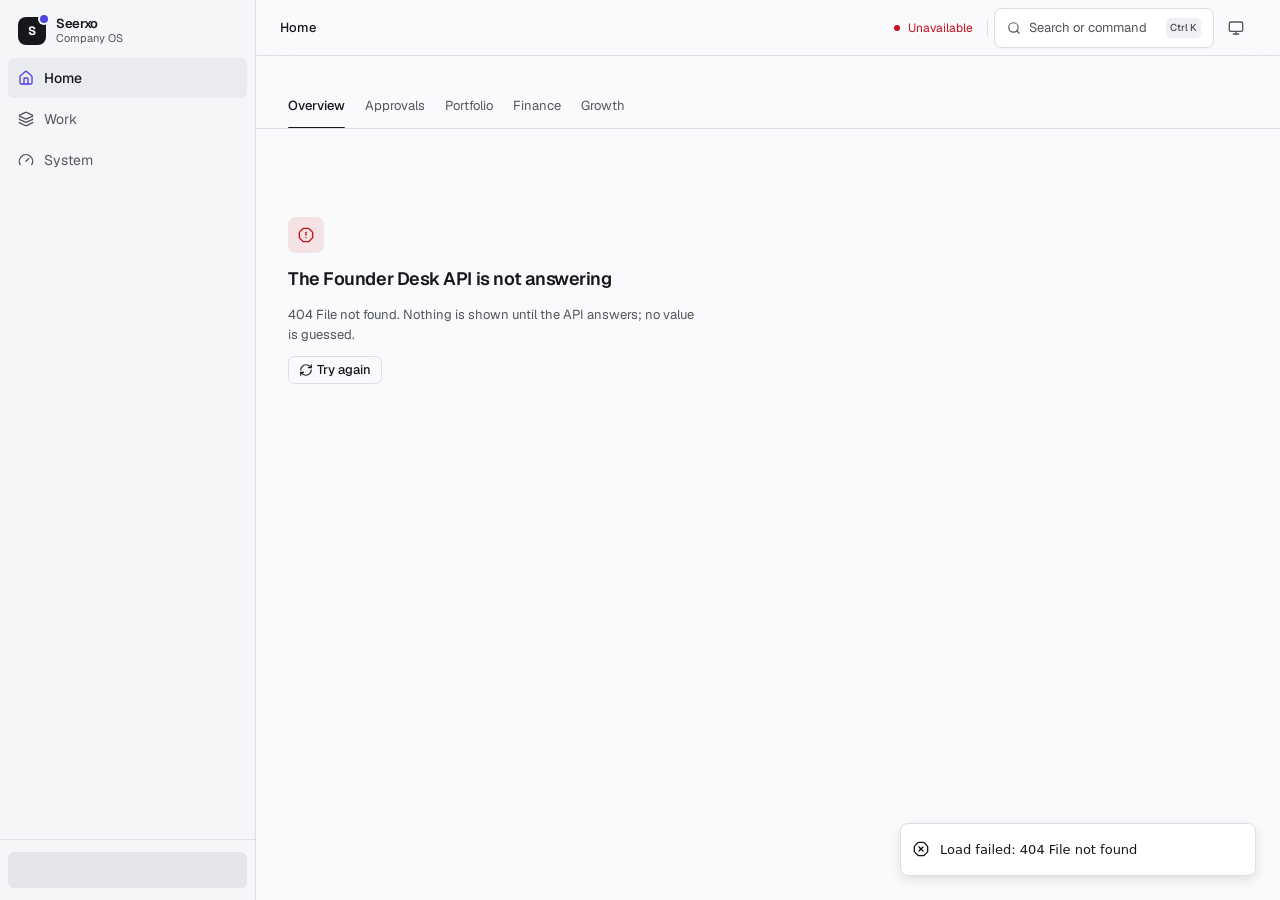
